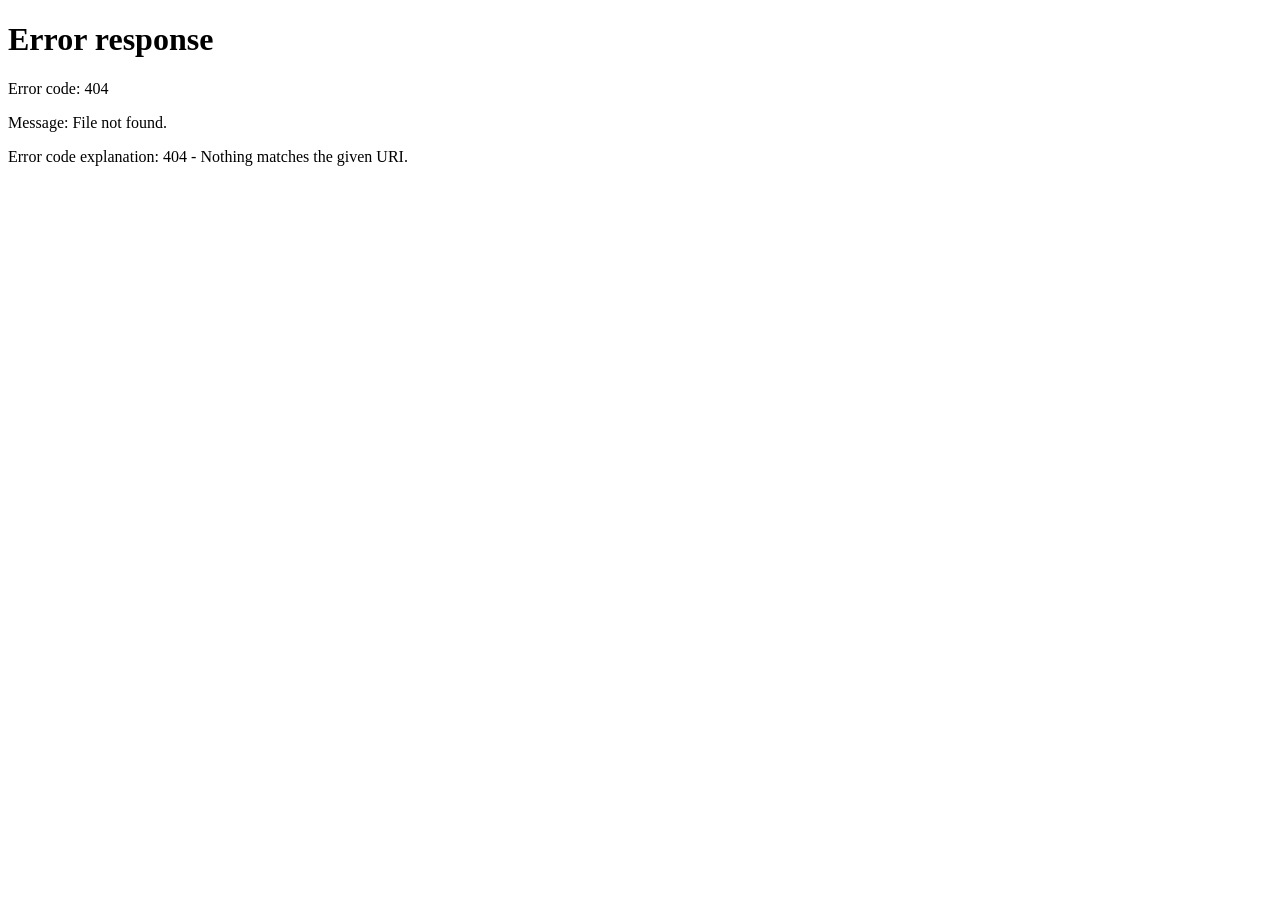
==== index.html @ ed8a9afa "Deployment: add index.html root redirect for GitHub Pages" ====
﻿<!DOCTYPE html>
<html>
<head>
    <meta http-equiv="refresh" content="0; url=music_dashboard.html">
    <title>Redirecting...</title>
</head>
<body>
    <p>Redirecting to <a href="music_dashboard.html">Music Dashboard</a>...</p>
</body>
</html>
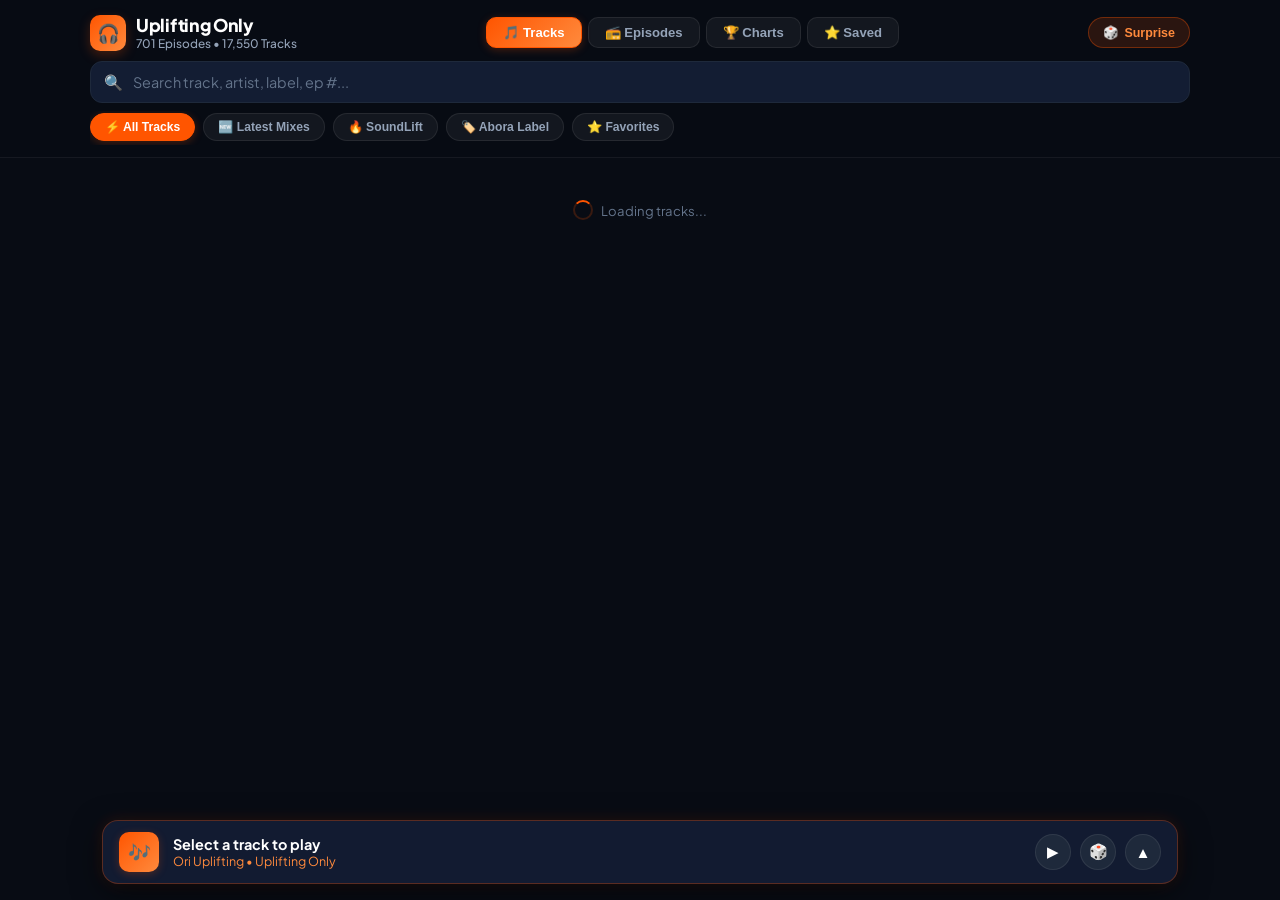
==== commit d3733ad5: "Upgrade: Overwrite website with ultra-fast responsive app architecture v4.2.0" ====
--- a/index.html
+++ b/index.html
@@ -1,10 +1,1724 @@
-﻿<!DOCTYPE html>
-<html>
+<!DOCTYPE html>
+<html lang="en">
 <head>
-    <meta http-equiv="refresh" content="0; url=music_dashboard.html">
-    <title>Redirecting...</title>
+    <meta charset="UTF-8">
+    <meta name="viewport" content="width=device-width, initial-scale=1.0, maximum-scale=1.0, user-scalable=no, viewport-fit=cover">
+    <title>Uplifting Only 🎧 Vault Console & Music App</title>
+    
+    <!-- PWA Settings -->
+    <link rel="manifest" href="manifest.json">
+    <meta name="theme-color" content="#080c14">
+    <meta name="mobile-web-app-capable" content="yes">
+    <meta name="apple-mobile-web-app-capable" content="yes">
+    <meta name="apple-mobile-web-app-status-bar-style" content="black-translucent">
+    <meta name="apple-mobile-web-app-title" content="UpOnly Vault">
+    <link rel="apple-touch-icon" href="./icon.svg">
+    <link rel="icon" type="image/svg+xml" href="./icon.svg">
+
+    <!-- Fonts & SoundCloud Widget -->
+    <link rel="preconnect" href="https://fonts.googleapis.com">
+    <link rel="preconnect" href="https://fonts.gstatic.com" crossorigin>
+    <link href="https://fonts.googleapis.com/css2?family=Plus+Jakarta+Sans:wght@400;500;600;700;800&display=swap" rel="stylesheet">
+    <script src="https://w.soundcloud.com/player/api.js"></script>
+
+    <style>
+        :root {
+            --bg-primary: #080c14;
+            --bg-secondary: #0f172a;
+            --bg-card: #131d33;
+            --bg-card-hover: #1b2844;
+            --border-color: #1e293b;
+            --border-highlight: rgba(255, 85, 0, 0.35);
+            --text-main: #f8fafc;
+            --text-muted: #94a3b8;
+            --text-sub: #64748b;
+            --accent-orange: #ff5500;
+            --accent-gradient: linear-gradient(135deg, #ff5500 0%, #ff8a3d 100%);
+            --accent-glow: rgba(255, 85, 0, 0.25);
+            --safe-bottom: env(safe-area-inset-bottom, 0px);
+            --safe-top: env(safe-area-inset-top, 0px);
+        }
+
+        * {
+            box-sizing: border-box;
+            margin: 0;
+            padding: 0;
+            -webkit-tap-highlight-color: transparent;
+        }
+
+        body {
+            font-family: 'Plus Jakarta Sans', system-ui, -apple-system, sans-serif;
+            background-color: var(--bg-primary);
+            color: var(--text-main);
+            min-height: 100vh;
+            display: flex;
+            flex-direction: column;
+            overflow-x: hidden;
+            padding-top: var(--safe-top);
+            padding-bottom: calc(145px + var(--safe-bottom));
+            user-select: none;
+            -webkit-font-smoothing: antialiased;
+        }
+
+        /* App Header */
+        header.app-header {
+            position: sticky;
+            top: 0;
+            z-index: 100;
+            background: rgba(8, 12, 20, 0.92);
+            backdrop-filter: blur(16px);
+            -webkit-backdrop-filter: blur(16px);
+            border-bottom: 1px solid rgba(255, 255, 255, 0.06);
+            padding: 12px 16px 10px;
+        }
+
+        .header-inner {
+            max-width: 1100px;
+            margin: 0 auto;
+            width: 100%;
+        }
+
+        .brand-row {
+            display: flex;
+            align-items: center;
+            justify-content: space-between;
+            margin-bottom: 10px;
+        }
+
+        .brand-logo-wrap {
+            display: flex;
+            align-items: center;
+            gap: 10px;
+        }
+
+        .brand-badge {
+            width: 36px;
+            height: 36px;
+            background: var(--accent-gradient);
+            border-radius: 10px;
+            display: flex;
+            align-items: center;
+            justify-content: center;
+            font-size: 1.15rem;
+            box-shadow: 0 4px 12px var(--accent-glow);
+        }
+
+        .brand-text h1 {
+            font-size: 1.1rem;
+            font-weight: 800;
+            letter-spacing: -0.3px;
+            color: #fff;
+            display: flex;
+            align-items: center;
+            gap: 6px;
+        }
+
+        .brand-text p {
+            font-size: 0.74rem;
+            color: var(--text-muted);
+            font-weight: 500;
+        }
+
+        /* Desktop Nav in Header */
+        .desktop-nav-tabs {
+            display: none;
+            gap: 6px;
+        }
+
+        .desktop-nav-btn {
+            background: rgba(255, 255, 255, 0.05);
+            border: 1px solid rgba(255, 255, 255, 0.08);
+            color: var(--text-muted);
+            font-size: 0.82rem;
+            font-weight: 700;
+            padding: 7px 16px;
+            border-radius: 10px;
+            cursor: pointer;
+            transition: all 0.2s ease;
+            display: flex;
+            align-items: center;
+            gap: 6px;
+        }
+
+        .desktop-nav-btn:hover {
+            background: rgba(255, 255, 255, 0.1);
+            color: #fff;
+        }
+
+        .desktop-nav-btn.active {
+            background: var(--accent-gradient);
+            color: #fff;
+            border-color: var(--accent-orange);
+            box-shadow: 0 2px 8px var(--accent-glow);
+        }
+
+        .header-actions {
+            display: flex;
+            align-items: center;
+            gap: 10px;
+        }
+
+        .btn-surprise {
+            background: rgba(255, 85, 0, 0.14);
+            color: #ff8a3d;
+            border: 1px solid rgba(255, 85, 0, 0.35);
+            border-radius: 20px;
+            padding: 7px 14px;
+            font-size: 0.78rem;
+            font-weight: 700;
+            display: flex;
+            align-items: center;
+            gap: 5px;
+            cursor: pointer;
+            transition: all 0.2s ease;
+        }
+
+        .btn-surprise:hover, .btn-surprise:active {
+            transform: scale(0.95);
+            background: var(--accent-gradient);
+            color: #fff;
+            box-shadow: 0 4px 14px var(--accent-glow);
+        }
+
+        /* Search Bar & Chips */
+        .search-wrap {
+            position: relative;
+            display: flex;
+            align-items: center;
+            margin-bottom: 8px;
+        }
+
+        .search-icon {
+            position: absolute;
+            left: 14px;
+            color: var(--text-muted);
+            font-size: 0.95rem;
+            pointer-events: none;
+        }
+
+        .search-input {
+            width: 100%;
+            background: #131d33;
+            border: 1px solid #1e293b;
+            border-radius: 12px;
+            padding: 11px 40px 11px 42px;
+            color: #fff;
+            font-size: 0.9rem;
+            font-family: inherit;
+            outline: none;
+            transition: border-color 0.2s, box-shadow 0.2s, background 0.2s;
+        }
+
+        .search-input:focus {
+            border-color: var(--accent-orange);
+            box-shadow: 0 0 0 3px rgba(255, 85, 0, 0.2);
+            background: #16233f;
+        }
+
+        .search-input::placeholder {
+            color: var(--text-sub);
+        }
+
+        .btn-clear-search {
+            position: absolute;
+            right: 12px;
+            background: none;
+            border: none;
+            color: var(--text-muted);
+            font-size: 1.1rem;
+            cursor: pointer;
+            display: none;
+            padding: 4px;
+        }
+
+        .btn-clear-search:hover {
+            color: #fff;
+        }
+
+        .chip-scroll {
+            display: flex;
+            gap: 8px;
+            overflow-x: auto;
+            scrollbar-width: none;
+            padding: 2px 0 4px;
+        }
+
+        .chip-scroll::-webkit-scrollbar {
+            display: none;
+        }
+
+        .filter-chip {
+            background: rgba(255, 255, 255, 0.05);
+            border: 1px solid rgba(255, 255, 255, 0.08);
+            color: var(--text-muted);
+            font-size: 0.76rem;
+            font-weight: 600;
+            padding: 6px 14px;
+            border-radius: 18px;
+            white-space: nowrap;
+            cursor: pointer;
+            transition: all 0.2s ease;
+        }
+
+        .filter-chip:hover {
+            background: rgba(255, 255, 255, 0.1);
+            color: #fff;
+        }
+
+        .filter-chip.active {
+            background: var(--accent-orange);
+            color: #fff;
+            border-color: var(--accent-orange);
+            box-shadow: 0 2px 8px var(--accent-glow);
+        }
+
+        /* Main Content Views */
+        main.app-main {
+            flex: 1;
+            padding: 14px 16px;
+            max-width: 1100px;
+            margin: 0 auto;
+            width: 100%;
+        }
+
+        .view-pane {
+            display: none;
+        }
+
+        .view-pane.active {
+            display: block;
+        }
+
+        /* Track Card Item */
+        .track-list {
+            display: flex;
+            flex-direction: column;
+            gap: 9px;
+        }
+
+        .track-card {
+            background: var(--bg-card);
+            border: 1px solid rgba(255, 255, 255, 0.05);
+            border-radius: 14px;
+            padding: 12px 16px;
+            display: flex;
+            align-items: center;
+            gap: 14px;
+            transition: transform 0.15s ease, background 0.15s ease, border-color 0.15s ease;
+            position: relative;
+            cursor: pointer;
+        }
+
+        .track-card:hover {
+            background: var(--bg-card-hover);
+            border-color: rgba(255, 85, 0, 0.25);
+        }
+
+        .track-card:active {
+            transform: scale(0.99);
+        }
+
+        .track-card.is-playing {
+            border-color: var(--accent-orange);
+            background: rgba(255, 85, 0, 0.08);
+            box-shadow: 0 4px 16px rgba(255, 85, 0, 0.15);
+        }
+
+        .track-num-badge {
+            width: 40px;
+            height: 40px;
+            background: #0f172a;
+            border-radius: 10px;
+            display: flex;
+            align-items: center;
+            justify-content: center;
+            font-size: 0.82rem;
+            font-weight: 700;
+            color: var(--text-muted);
+            flex-shrink: 0;
+            border: 1px solid rgba(255, 255, 255, 0.06);
+            transition: all 0.2s;
+        }
+
+        .track-card:hover .track-num-badge {
+            color: var(--accent-orange);
+            border-color: var(--accent-orange);
+        }
+
+        .track-card.is-playing .track-num-badge {
+            background: var(--accent-gradient);
+            color: #fff;
+            box-shadow: 0 2px 8px var(--accent-glow);
+        }
+
+        .track-details {
+            flex: 1;
+            min-width: 0;
+        }
+
+        .track-title {
+            font-size: 0.94rem;
+            font-weight: 700;
+            color: #ffffff;
+            line-height: 1.25;
+            white-space: nowrap;
+            overflow: hidden;
+            text-overflow: ellipsis;
+            margin-bottom: 4px;
+        }
+
+        .track-artist {
+            font-size: 0.82rem;
+            font-weight: 600;
+            color: #ff8a3d;
+            white-space: nowrap;
+            overflow: hidden;
+            text-overflow: ellipsis;
+            margin-bottom: 5px;
+        }
+
+        .track-meta-row {
+            display: flex;
+            align-items: center;
+            gap: 7px;
+            flex-wrap: wrap;
+        }
+
+        .badge-pill {
+            font-size: 0.7rem;
+            font-weight: 600;
+            padding: 3px 8px;
+            border-radius: 6px;
+            background: rgba(255, 255, 255, 0.06);
+            color: var(--text-muted);
+            white-space: nowrap;
+        }
+
+        .badge-ep {
+            background: rgba(59, 130, 246, 0.15);
+            color: #60a5fa;
+            border: 1px solid rgba(59, 130, 246, 0.3);
+        }
+
+        .badge-time {
+            background: rgba(255, 85, 0, 0.12);
+            color: #ff8a3d;
+            border: 1px solid rgba(255, 85, 0, 0.25);
+        }
+
+        .badge-label {
+            background: rgba(255, 255, 255, 0.05);
+            color: #cbd5e1;
+            max-width: 140px;
+            overflow: hidden;
+            text-overflow: ellipsis;
+        }
+
+        .track-actions {
+            display: flex;
+            align-items: center;
+            gap: 8px;
+            flex-shrink: 0;
+        }
+
+        .btn-action-icon {
+            width: 34px;
+            height: 34px;
+            border-radius: 9px;
+            background: rgba(255, 255, 255, 0.05);
+            border: 1px solid rgba(255, 255, 255, 0.08);
+            color: var(--text-muted);
+            display: flex;
+            align-items: center;
+            justify-content: center;
+            font-size: 0.9rem;
+            cursor: pointer;
+            transition: all 0.2s ease;
+            text-decoration: none;
+        }
+
+        .btn-action-icon:hover, .btn-action-icon:active {
+            background: rgba(255, 85, 0, 0.2);
+            color: #ff8a3d;
+            border-color: rgba(255, 85, 0, 0.4);
+        }
+
+        .btn-action-icon.is-favorite {
+            color: #fbbf24;
+            border-color: rgba(251, 191, 36, 0.4);
+            background: rgba(251, 191, 36, 0.15);
+        }
+
+        /* Loading / Sentinel */
+        .infinite-sentinel {
+            text-align: center;
+            padding: 28px 0;
+            color: var(--text-sub);
+            font-size: 0.82rem;
+            display: flex;
+            align-items: center;
+            justify-content: center;
+            gap: 8px;
+        }
+
+        .spinner {
+            width: 20px;
+            height: 20px;
+            border: 2px solid rgba(255, 85, 0, 0.2);
+            border-top-color: var(--accent-orange);
+            border-radius: 50%;
+            animation: spin 0.6s linear infinite;
+        }
+
+        @keyframes spin {
+            to { transform: rotate(360deg); }
+        }
+
+        /* Episodes View */
+        .episodes-grid {
+            display: grid;
+            grid-template-columns: 1fr;
+            gap: 12px;
+        }
+
+        .episode-card {
+            background: var(--bg-card);
+            border: 1px solid rgba(255, 255, 255, 0.05);
+            border-radius: 14px;
+            padding: 15px;
+            display: flex;
+            flex-direction: column;
+            gap: 11px;
+            transition: background 0.2s, transform 0.2s, border-color 0.2s;
+        }
+
+        .episode-card:hover {
+            background: var(--bg-card-hover);
+            border-color: rgba(255, 85, 0, 0.25);
+        }
+
+        .ep-card-header {
+            display: flex;
+            justify-content: space-between;
+            align-items: center;
+        }
+
+        .ep-card-title {
+            font-size: 0.98rem;
+            font-weight: 700;
+            color: #fff;
+        }
+
+        .ep-card-meta {
+            display: flex;
+            gap: 8px;
+            align-items: center;
+            font-size: 0.78rem;
+            color: var(--text-muted);
+        }
+
+        .ep-card-actions {
+            display: flex;
+            gap: 8px;
+        }
+
+        .btn-ep-action {
+            flex: 1;
+            padding: 9px 12px;
+            border-radius: 10px;
+            font-size: 0.8rem;
+            font-weight: 700;
+            display: flex;
+            align-items: center;
+            justify-content: center;
+            gap: 6px;
+            border: none;
+            cursor: pointer;
+            transition: all 0.2s;
+        }
+
+        .btn-ep-play {
+            background: var(--accent-gradient);
+            color: #fff;
+            box-shadow: 0 2px 8px var(--accent-glow);
+        }
+
+        .btn-ep-play:hover {
+            opacity: 0.92;
+            transform: scale(0.98);
+        }
+
+        .btn-ep-copy {
+            background: rgba(255, 255, 255, 0.06);
+            color: var(--text-main);
+            border: 1px solid rgba(255, 255, 255, 0.08);
+        }
+
+        .btn-ep-copy:hover {
+            background: rgba(255, 255, 255, 0.12);
+        }
+
+        .btn-ep-view {
+            background: #1e293b;
+            color: #94a3b8;
+        }
+
+        .btn-ep-view:hover {
+            color: #fff;
+            background: #25334c;
+        }
+
+        /* Charts View */
+        .charts-container {
+            display: flex;
+            flex-direction: column;
+            gap: 14px;
+        }
+
+        .chart-toggle-row {
+            display: flex;
+            background: #0f172a;
+            border-radius: 12px;
+            padding: 4px;
+            border: 1px solid #1e293b;
+        }
+
+        .chart-toggle-btn {
+            flex: 1;
+            padding: 8px;
+            border-radius: 9px;
+            font-size: 0.82rem;
+            font-weight: 700;
+            border: none;
+            background: none;
+            color: var(--text-muted);
+            cursor: pointer;
+            transition: all 0.2s;
+        }
+
+        .chart-toggle-btn.active {
+            background: var(--accent-orange);
+            color: #fff;
+            box-shadow: 0 2px 8px var(--accent-glow);
+        }
+
+        .chart-list {
+            display: flex;
+            flex-direction: column;
+            gap: 8px;
+        }
+
+        .chart-row {
+            background: var(--bg-card);
+            border: 1px solid rgba(255, 255, 255, 0.04);
+            border-radius: 12px;
+            padding: 12px 16px;
+            display: flex;
+            align-items: center;
+            justify-content: space-between;
+            gap: 12px;
+            cursor: pointer;
+            transition: transform 0.15s, background 0.15s, border-color 0.15s;
+        }
+
+        .chart-row:hover {
+            background: var(--bg-card-hover);
+            border-color: rgba(255, 85, 0, 0.25);
+        }
+
+        .chart-row:active {
+            transform: scale(0.99);
+        }
+
+        .chart-rank {
+            font-size: 0.9rem;
+            font-weight: 800;
+            color: var(--accent-orange);
+            width: 32px;
+        }
+
+        .chart-info {
+            flex: 1;
+            min-width: 0;
+        }
+
+        .chart-title {
+            font-size: 0.88rem;
+            font-weight: 700;
+            color: #fff;
+            white-space: nowrap;
+            overflow: hidden;
+            text-overflow: ellipsis;
+        }
+
+        .chart-subtitle {
+            font-size: 0.76rem;
+            color: var(--text-muted);
+        }
+
+        .chart-count {
+            background: rgba(255, 85, 0, 0.15);
+            color: #ff8a3d;
+            font-size: 0.76rem;
+            font-weight: 700;
+            padding: 4px 10px;
+            border-radius: 8px;
+            white-space: nowrap;
+        }
+
+        /* Tracklist Modal / Bottom Sheet */
+        .sheet-overlay {
+            position: fixed;
+            top: 0;
+            left: 0;
+            right: 0;
+            bottom: 0;
+            background: rgba(0, 0, 0, 0.75);
+            backdrop-filter: blur(8px);
+            z-index: 1000;
+            opacity: 0;
+            pointer-events: none;
+            transition: opacity 0.25s ease;
+            display: flex;
+            flex-direction: column;
+            justify-content: flex-end;
+            align-items: center;
+        }
+
+        .sheet-overlay.active {
+            opacity: 1;
+            pointer-events: auto;
+        }
+
+        .bottom-sheet {
+            background: #0f172a;
+            border-top: 1px solid #1e293b;
+            border-radius: 20px 20px 0 0;
+            max-height: 85vh;
+            width: 100%;
+            max-width: 760px;
+            display: flex;
+            flex-direction: column;
+            transform: translateY(100%);
+            transition: transform 0.3s cubic-bezier(0.16, 1, 0.3, 1);
+            padding-bottom: calc(15px + var(--safe-bottom));
+        }
+
+        .sheet-overlay.active .bottom-sheet {
+            transform: translateY(0);
+        }
+
+        .sheet-handle {
+            width: 44px;
+            height: 5px;
+            background: #334155;
+            border-radius: 4px;
+            margin: 10px auto 6px;
+        }
+
+        .sheet-header {
+            padding: 10px 20px 14px;
+            border-bottom: 1px solid rgba(255, 255, 255, 0.06);
+            display: flex;
+            justify-content: space-between;
+            align-items: center;
+        }
+
+        .sheet-header h3 {
+            font-size: 1.1rem;
+            font-weight: 800;
+            color: #fff;
+        }
+
+        .sheet-header p {
+            font-size: 0.78rem;
+            color: var(--text-muted);
+        }
+
+        .sheet-body {
+            flex: 1;
+            overflow-y: auto;
+            padding: 14px 20px;
+            -webkit-overflow-scrolling: touch;
+        }
+
+        .btn-sheet-close {
+            background: #1e293b;
+            border: none;
+            color: #fff;
+            width: 34px;
+            height: 34px;
+            border-radius: 50%;
+            font-size: 1.05rem;
+            cursor: pointer;
+            display: flex;
+            align-items: center;
+            justify-content: center;
+        }
+
+        .btn-sheet-close:hover {
+            background: #334155;
+        }
+
+        /* Floating Mini Player & Dock */
+        .player-dock {
+            position: fixed;
+            bottom: calc(62px + var(--safe-bottom));
+            left: 12px;
+            right: 12px;
+            max-width: 1076px;
+            margin: 0 auto;
+            z-index: 200;
+            background: rgba(19, 29, 51, 0.96);
+            backdrop-filter: blur(20px);
+            -webkit-backdrop-filter: blur(20px);
+            border: 1px solid rgba(255, 85, 0, 0.3);
+            border-radius: 16px;
+            box-shadow: 0 8px 30px rgba(0, 0, 0, 0.6), 0 0 15px rgba(255, 85, 0, 0.15);
+            transition: all 0.3s cubic-bezier(0.16, 1, 0.3, 1);
+            overflow: hidden;
+        }
+
+        .mini-player-bar {
+            padding: 11px 16px;
+            display: flex;
+            align-items: center;
+            gap: 14px;
+            cursor: pointer;
+        }
+
+        .mini-pulse-icon {
+            width: 40px;
+            height: 40px;
+            background: var(--accent-gradient);
+            border-radius: 10px;
+            display: flex;
+            align-items: center;
+            justify-content: center;
+            font-size: 1.15rem;
+            color: #fff;
+            flex-shrink: 0;
+            box-shadow: 0 2px 8px var(--accent-glow);
+        }
+
+        .mini-track-info {
+            flex: 1;
+            min-width: 0;
+        }
+
+        .mini-title {
+            font-size: 0.9rem;
+            font-weight: 700;
+            color: #fff;
+            white-space: nowrap;
+            overflow: hidden;
+            text-overflow: ellipsis;
+        }
+
+        .mini-artist {
+            font-size: 0.78rem;
+            color: #ff8a3d;
+            white-space: nowrap;
+            overflow: hidden;
+            text-overflow: ellipsis;
+        }
+
+        .mini-controls {
+            display: flex;
+            align-items: center;
+            gap: 9px;
+            flex-shrink: 0;
+        }
+
+        .btn-mini-ctrl {
+            width: 36px;
+            height: 36px;
+            border-radius: 50%;
+            background: #1e293b;
+            border: 1px solid rgba(255, 255, 255, 0.08);
+            color: #fff;
+            display: flex;
+            align-items: center;
+            justify-content: center;
+            font-size: 0.95rem;
+            cursor: pointer;
+            transition: transform 0.15s, background 0.15s;
+        }
+
+        .btn-mini-ctrl:hover {
+            background: var(--accent-orange);
+        }
+
+        .btn-mini-ctrl:active {
+            transform: scale(0.92);
+        }
+
+        .player-expanded-body {
+            max-height: 0;
+            opacity: 0;
+            transition: max-height 0.35s ease, opacity 0.25s ease, padding 0.35s ease;
+            padding: 0 14px;
+        }
+
+        .player-dock.expanded .player-expanded-body {
+            max-height: 180px;
+            opacity: 1;
+            padding: 6px 14px 14px;
+        }
+
+        .iframe-container {
+            border-radius: 12px;
+            overflow: hidden;
+            background: #080c14;
+        }
+
+        /* Bottom App Navigation Bar (Mobile) */
+        nav.app-navbar {
+            position: fixed;
+            bottom: 0;
+            left: 0;
+            right: 0;
+            z-index: 300;
+            background: rgba(8, 12, 20, 0.95);
+            backdrop-filter: blur(20px);
+            -webkit-backdrop-filter: blur(20px);
+            border-top: 1px solid rgba(255, 255, 255, 0.06);
+            display: flex;
+            justify-content: space-around;
+            align-items: center;
+            padding: 6px 0 calc(6px + var(--safe-bottom));
+        }
+
+        .nav-item {
+            flex: 1;
+            display: flex;
+            flex-direction: column;
+            align-items: center;
+            gap: 3px;
+            color: var(--text-sub);
+            text-decoration: none;
+            background: none;
+            border: none;
+            cursor: pointer;
+            padding: 4px 0;
+            transition: color 0.2s ease, transform 0.15s ease;
+        }
+
+        .nav-item:active {
+            transform: scale(0.92);
+        }
+
+        .nav-item.active {
+            color: var(--accent-orange);
+        }
+
+        .nav-icon {
+            font-size: 1.25rem;
+            line-height: 1;
+        }
+
+        .nav-label {
+            font-size: 0.68rem;
+            font-weight: 700;
+            letter-spacing: -0.1px;
+        }
+
+        /* Empty State */
+        .empty-state {
+            text-align: center;
+            padding: 48px 20px;
+            color: var(--text-muted);
+        }
+
+        .empty-icon {
+            font-size: 2.5rem;
+            margin-bottom: 12px;
+        }
+
+        .empty-state h4 {
+            color: #fff;
+            font-size: 1.05rem;
+            font-weight: 700;
+            margin-bottom: 6px;
+        }
+
+        .empty-state p {
+            font-size: 0.82rem;
+            color: var(--text-sub);
+            max-width: 320px;
+            margin: 0 auto;
+        }
+
+        /* Toast notification */
+        .toast-notify {
+            position: fixed;
+            top: 20px;
+            left: 50%;
+            transform: translateX(-50%) translateY(-60px);
+            background: #1e293b;
+            color: #fff;
+            border: 1px solid var(--accent-orange);
+            border-radius: 20px;
+            padding: 9px 20px;
+            font-size: 0.82rem;
+            font-weight: 700;
+            z-index: 2000;
+            box-shadow: 0 6px 20px rgba(0, 0, 0, 0.4);
+            opacity: 0;
+            transition: all 0.3s cubic-bezier(0.16, 1, 0.3, 1);
+            pointer-events: none;
+        }
+
+        .toast-notify.show {
+            transform: translateX(-50%) translateY(0);
+            opacity: 1;
+        }
+
+        /* DESKTOP RESPONSIVE BREAKPOINTS (>= 768px) */
+        @media (min-width: 768px) {
+            body {
+                padding-bottom: 100px;
+            }
+
+            header.app-header {
+                padding: 14px 24px 12px;
+            }
+
+            .desktop-nav-tabs {
+                display: flex;
+            }
+
+            nav.app-navbar {
+                display: none;
+            }
+
+            .player-dock {
+                bottom: 16px;
+                left: 20px;
+                right: 20px;
+            }
+
+            .episodes-grid {
+                grid-template-columns: repeat(auto-fill, minmax(330px, 1fr));
+                gap: 14px;
+            }
+
+            .desktop-charts-grid {
+                display: grid;
+                grid-template-columns: 1fr 1fr;
+                gap: 20px;
+            }
+
+            .chart-toggle-row {
+                display: none;
+            }
+
+            .desktop-chart-column {
+                background: #0f172a;
+                border: 1px solid #1e293b;
+                border-radius: 16px;
+                padding: 16px;
+            }
+
+            .desktop-chart-title {
+                font-size: 0.95rem;
+                font-weight: 800;
+                color: #fff;
+                margin-bottom: 12px;
+                display: flex;
+                align-items: center;
+                gap: 6px;
+            }
+        }
+    </style>
 </head>
 <body>
-    <p>Redirecting to <a href="music_dashboard.html">Music Dashboard</a>...</p>
+
+<!-- Toast Notification -->
+<div id="appToast" class="toast-notify">📋 Tracklist copied!</div>
+
+<!-- Header -->
+<header class="app-header">
+    <div class="header-inner">
+        <div class="brand-row">
+            <div class="brand-logo-wrap">
+                <div class="brand-badge">🎧</div>
+                <div class="brand-text">
+                    <h1>Uplifting Only</h1>
+                    <p>701 Episodes • 17,550 Tracks</p>
+                </div>
+            </div>
+
+            <!-- Desktop Navigation Tabs -->
+            <div class="desktop-nav-tabs">
+                <button class="desktop-nav-btn active" onclick="switchTab('tracks', this)">🎵 Tracks</button>
+                <button class="desktop-nav-btn" onclick="switchTab('episodes', this)">📻 Episodes</button>
+                <button class="desktop-nav-btn" onclick="switchTab('charts', this)">🏆 Charts</button>
+                <button class="desktop-nav-btn" onclick="switchTab('favorites', this)">⭐ Saved</button>
+            </div>
+
+            <div class="header-actions">
+                <button onclick="playSurpriseTrack()" class="btn-surprise" title="Play random track">
+                    <span>🎲</span> Surprise
+                </button>
+            </div>
+        </div>
+
+        <!-- Search Input -->
+        <div class="search-wrap">
+            <span class="search-icon">🔍</span>
+            <input type="text" id="globalSearch" class="search-input" placeholder="Search track, artist, label, ep #..." autocomplete="off">
+            <button id="btnClearSearch" class="btn-clear-search" onclick="clearSearch()">✕</button>
+        </div>
+
+        <!-- Filter Chips -->
+        <div class="chip-scroll">
+            <button class="filter-chip active" onclick="applyFilter('all', this)">⚡ All Tracks</button>
+            <button class="filter-chip" onclick="applyFilter('latest', this)">🆕 Latest Mixes</button>
+            <button class="filter-chip" onclick="applyFilter('soundlift', this)">🔥 SoundLift</button>
+            <button class="filter-chip" onclick="applyFilter('abora', this)">🏷️ Abora Label</button>
+            <button class="filter-chip" onclick="applyFilter('favorites', this)">⭐ Favorites</button>
+        </div>
+    </div>
+</header>
+
+<!-- Main Views -->
+<main class="app-main">
+
+    <!-- 1. Tracks View (Infinite Scroll) -->
+    <div id="viewTracks" class="view-pane active">
+        <div id="tracksList" class="track-list">
+            <!-- Dynamically populated -->
+        </div>
+        <div id="tracksSentinel" class="infinite-sentinel">
+            <div class="spinner"></div>
+            <span>Loading tracks...</span>
+        </div>
+    </div>
+
+    <!-- 2. Episodes View -->
+    <div id="viewEpisodes" class="view-pane">
+        <div id="episodesList" class="episodes-grid">
+            <!-- Dynamically populated -->
+        </div>
+    </div>
+
+    <!-- 3. Top Charts View -->
+    <div id="viewCharts" class="view-pane">
+        <div class="charts-container">
+            <!-- Mobile Toggle -->
+            <div class="chart-toggle-row">
+                <button id="btnChartArtists" class="chart-toggle-btn active" onclick="switchChartMode('artists')">🔥 Top 50 Artists</button>
+                <button id="btnChartTracks" class="chart-toggle-btn" onclick="switchChartMode('tracks')">🎵 Top 50 Tracks</button>
+            </div>
+
+            <!-- Responsive Desktop/Mobile Chart Lists -->
+            <div id="desktopChartsWrap" class="desktop-charts-grid">
+                <div class="desktop-chart-column">
+                    <div class="desktop-chart-title">🔥 Top 50 Artists</div>
+                    <div id="chartArtistsList" class="chart-list"></div>
+                </div>
+                <div class="desktop-chart-column">
+                    <div class="desktop-chart-title">🎵 Top 50 Tracks</div>
+                    <div id="chartTracksList" class="chart-list"></div>
+                </div>
+            </div>
+        </div>
+    </div>
+
+    <!-- 4. Favorites View -->
+    <div id="viewFavorites" class="view-pane">
+        <div id="favoritesList" class="track-list">
+            <!-- Dynamically populated -->
+        </div>
+        <div id="favEmptyState" class="empty-state" style="display: none;">
+            <div class="empty-icon">⭐</div>
+            <h4>No Favorites Saved</h4>
+            <p>Tap the star icon on any track to save it here for instant listening!</p>
+        </div>
+    </div>
+
+</main>
+
+<!-- Floating Mini Player Dock -->
+<div id="playerDock" class="player-dock">
+    <div class="mini-player-bar" onclick="togglePlayerExpand()">
+        <div class="mini-pulse-icon">🎶</div>
+        <div class="mini-track-info">
+            <div id="miniTitle" class="mini-title">Select a track to play</div>
+            <div id="miniArtist" class="mini-artist">Ori Uplifting • Uplifting Only</div>
+        </div>
+        <div class="mini-controls" onclick="event.stopPropagation()">
+            <button id="btnMiniPlay" class="btn-mini-ctrl" onclick="togglePlayPause()" title="Play / Pause">▶</button>
+            <button class="btn-mini-ctrl" onclick="playSurpriseTrack()" title="Random Track">🎲</button>
+            <button id="btnMiniExpand" class="btn-mini-ctrl" onclick="togglePlayerExpand()" title="Toggle Waveform">▲</button>
+        </div>
+    </div>
+    <div class="player-expanded-body">
+        <div class="iframe-container">
+            <iframe id="sc-player" width="100%" height="120" scrolling="no" frameborder="no" allow="autoplay"
+                src="https://w.soundcloud.com/player/?url=https://soundcloud.com/oriuplift/uponly-701&color=%23ff5500&auto_play=false&hide_related=true&show_comments=false&show_user=false&show_reposts=false&show_teaser=false">
+            </iframe>
+        </div>
+    </div>
+</div>
+
+<!-- Bottom Navigation Bar (Mobile) -->
+<nav class="app-navbar">
+    <button class="nav-item active" onclick="switchTab('tracks', this)">
+        <span class="nav-icon">🎵</span>
+        <span class="nav-label">Tracks</span>
+    </button>
+    <button class="nav-item" onclick="switchTab('episodes', this)">
+        <span class="nav-icon">📻</span>
+        <span class="nav-label">Episodes</span>
+    </button>
+    <button class="nav-item" onclick="switchTab('charts', this)">
+        <span class="nav-icon">🏆</span>
+        <span class="nav-label">Charts</span>
+    </button>
+    <button class="nav-item" onclick="switchTab('favorites', this)">
+        <span class="nav-icon">⭐</span>
+        <span class="nav-label">Saved</span>
+    </button>
+</nav>
+
+<!-- Episode Tracklist Sheet / Modal -->
+<div id="episodeSheet" class="sheet-overlay" onclick="closeEpisodeSheet(event)">
+    <div class="bottom-sheet" onclick="event.stopPropagation()">
+        <div class="sheet-handle"></div>
+        <div class="sheet-header">
+            <div>
+                <h3 id="sheetEpTitle">Uplifting Only</h3>
+                <p id="sheetEpMeta">Broadcast date</p>
+            </div>
+            <button class="btn-sheet-close" onclick="closeEpisodeSheetDirect()">✕</button>
+        </div>
+        <div style="padding: 12px 20px 6px; display: flex; gap: 10px;">
+            <button id="btnSheetCopy" class="btn-ep-action btn-ep-copy" style="flex: 1;">📋 Copy Tracklist</button>
+            <button id="btnSheetPlayMix" class="btn-ep-action btn-ep-play" style="flex: 1;">▶ Play Episode</button>
+        </div>
+        <div id="sheetTrackList" class="sheet-body track-list">
+            <!-- Dynamically populated -->
+        </div>
+    </div>
+</div>
+
+<!-- Application Engine -->
+<script>
+    // 1. DATASETS
+    const RAW_TRACKS = [[17524,701,1,"--:--","Sou Enomoto","Hakumei","Abora",0,"https://soundcloud.com/oriuplift/uponly-701"],[17525,701,2,"--:--","Kaimo K feat. Jess Morgan","In A Whisper","ATR",0,"https://soundcloud.com/oriuplift/uponly-701"],[17526,701,3,"--:--","U-G","Shikisai","Abora",0,"https://soundcloud.com/oriuplift/uponly-701"],[17527,701,4,"--:--","Nery","Inesquecivel (SoundLift Remix)","Abora",0,"https://soundcloud.com/oriuplift/uponly-701"],[17528,701,5,"--:--","Eric Senn","Wings That Never Fade","Abora",0,"https://soundcloud.com/oriuplift/uponly-701"],[17529,701,6,"--:--","Stoneface & Terminal","In Your Arms","FSOE",0,"https://soundcloud.com/oriuplift/uponly-701"],[17530,701,7,"--:--","A.R.D.I.","Silence In Your Eyes","Sub.Mission",0,"https://soundcloud.com/oriuplift/uponly-701"],[17531,701,8,"--:--","Roman Messer","Here & Now (Suanda 550 Anthem)","Suanda",0,"https://soundcloud.com/oriuplift/uponly-701"],[17532,701,9,"--:--","Rob Binner","Firefly","Extrema",0,"https://soundcloud.com/oriuplift/uponly-701"],[17533,701,10,"--:--","Robinito","Airwaves","2Rock Uplifting",0,"https://soundcloud.com/oriuplift/uponly-701"],[17534,701,11,"--:--","Aurora-bird(CHN)","Where Stars Alight","2Rock Uplifting",0,"https://soundcloud.com/oriuplift/uponly-701"],[17535,701,12,"--:--","KBK & Nayenne","Rise Again","2Rock",0,"https://soundcloud.com/oriuplift/uponly-701"],[17536,701,13,"--:--","Daniel Cesana","New Heights","Ablazing",0,"https://soundcloud.com/oriuplift/uponly-701"],[17537,701,14,"--:--","Alternate High","Treasure","Levitated",0,"https://soundcloud.com/oriuplift/uponly-701"],[17538,701,15,"--:--","Lowi","Synchronous","Reason II Rise",0,"https://soundcloud.com/oriuplift/uponly-701"],[17539,701,16,"--:--","Aimoon, ScarRaver","The Fall of Love","Perfect Euphoria",0,"https://soundcloud.com/oriuplift/uponly-701"],[17540,701,17,"--:--","SouthDreamer","Beautiful Winter","PROXIMUM",0,"https://soundcloud.com/oriuplift/uponly-701"],[17541,701,18,"--:--","Tenta Terra","Velvet Horizon","PROXIMUM",0,"https://soundcloud.com/oriuplift/uponly-701"],[17542,701,19,"--:--","DeReN","Kellderos","PROXIMUM",0,"https://soundcloud.com/oriuplift/uponly-701"],[17543,701,20,"--:--","Stefano Negrini & Hidden Tigress","Drift Away","Ablazing",0,"https://soundcloud.com/oriuplift/uponly-701"],[17544,701,21,"--:--","Dreary Fan","Lost in Infinity","Synchronized Melodies",0,"https://soundcloud.com/oriuplift/uponly-701"],[17545,701,22,"--:--","Richard Durand & Brittany Egbert","Move","Magik Muzik",0,"https://soundcloud.com/oriuplift/uponly-701"],[17546,701,23,"--:--","Alex Merk, Sergei Romenski & Irina FOX","When I Fall (NyTiGen Extended Dub Remix)","2Rock",0,"https://soundcloud.com/oriuplift/uponly-701"],[17547,701,24,"--:--","Paul Courbet","Maya Bay","Extrema",0,"https://soundcloud.com/oriuplift/uponly-701"],[17548,701,25,"--:--","MVS7","Rise Within","PROXIMUM",0,"https://soundcloud.com/oriuplift/uponly-701"],[17549,701,26,"--:--","William Silva & Tiff Lacey","Time Won't Wait Forever","ATR",0,"https://soundcloud.com/oriuplift/uponly-701"],[17550,701,27,"--:--","DJ Tony Magic","Transfiguration (Chillout Mix)","2Rock Electronic",0,"https://soundcloud.com/oriuplift/uponly-701"],[17502,700,1,"10:16","SoundLift","Freedom (Intro Mix)","Abora Skies",0,"https://soundcloud.com/oriuplift/uponly-700"],[17503,700,2,"4:13","Kelly Andrew","The Incursion (Epic Orchestral Trance Mix)","Abora",616,"https://soundcloud.com/oriuplift/uponly-700"],[17504,700,3,"6:00","Sergey Nevone & Simon O'Shine","In Spite Of Everything","Defcon",869,"https://soundcloud.com/oriuplift/uponly-700"],[17505,700,4,"6:46","New World","Ushio (Emotional Intro Mix)","Abora Skies",1229,"https://soundcloud.com/oriuplift/uponly-700"],[17506,700,5,"4:24","illitheas","Last Forever","Abora Skies",1635,"https://soundcloud.com/oriuplift/uponly-700"],[17507,700,6,"5:20","illitheas","Moments with You","Abora Skies",1899,"https://soundcloud.com/oriuplift/uponly-700"],[17508,700,7,"6:54","Sergey Nevone & Simon O'Shine","Ethereal Rhapsody","Defcon",2219,"https://soundcloud.com/oriuplift/uponly-700"],[17509,700,8,"5:20","Aly & Fila with Ahmed Romel","Kingdoms (FSOE 450 Anthem)","FSOE",2633,"https://soundcloud.com/oriuplift/uponly-700"],[17510,700,9,"4:00","Tycoos & Sandro Mireno","A Place Where Love is Born","Abora",2953,"https://soundcloud.com/oriuplift/uponly-700"],[17511,700,10,"6:05","Andy Blueman","Sea Tides (Cinematic Remake)","Abora Skies",3193,"https://soundcloud.com/oriuplift/uponly-700"],[17512,700,11,"6:26","SoundLift","Wonderful Feeling","Natura",3558,"https://soundcloud.com/oriuplift/uponly-700"],[17513,700,12,"4:52","Damian Wasse & Sandro Mireno","The Motive Of Childhood","Abora Skies",3944,"https://soundcloud.com/oriuplift/uponly-700"],[17514,700,13,"5:29","tranzLift","Heaven's Shore (Mercurial Virus Remix)","BTS",4236,"https://soundcloud.com/oriuplift/uponly-700"],[17515,700,14,"4:39","Akku","Megumi (Emotional Mix)","Abora Skies",4565,"https://soundcloud.com/oriuplift/uponly-700"],[17516,700,15,"6:30","CO1N & Darkingz","Mermaid's Tears","Aerodynamica",4844,"https://soundcloud.com/oriuplift/uponly-700"],[17517,700,16,"4:47","DreamLife & Aleksey Gunichev","Maybe Someday","Abora Skies",5234,"https://soundcloud.com/oriuplift/uponly-700"],[17518,700,17,"4:03","AYDA","Stellar","Abora",5521,"https://soundcloud.com/oriuplift/uponly-700"],[17519,700,18,"6:00","CO1N & Darkingz","Winter Sea (Darkingz Remix)","Abora Skies",5764,"https://soundcloud.com/oriuplift/uponly-700"],[17520,700,19,"4:28","Sandro Mireno","Morning Prayer","Abora",6124,"https://soundcloud.com/oriuplift/uponly-700"],[17521,700,20,"4:10","XiJaro & Pitch","Unite Again (Corrado Baggieri Remix)","Phoenix",6392,"https://soundcloud.com/oriuplift/uponly-700"],[17522,700,21,"3:19","Sou Enomoto","Hakumei","Abora",6642,"https://soundcloud.com/oriuplift/uponly-700"],[17523,700,22,"--:--","illitheas","Golden Skies","Abora",6841,"https://soundcloud.com/oriuplift/uponly-700"],[17475,699,1,"--:--","U-G & Kohta Imafuku","In My Dreams (Intro Mix)","Abora",0,"https://soundcloud.com/oriuplift/uponly-699"],[17476,699,2,"--:--","Aurosonic & Sue McLaren","Captured By Gravity (Omar Sherif Extended Mix)","ATR",0,"https://soundcloud.com/oriuplift/uponly-699"],[17477,699,3,"--:--","Steve Allen & Manon Polare","Another Song","ATR",0,"https://soundcloud.com/oriuplift/uponly-699"],[17478,699,4,"--:--","Jimmy Chou & Saphron & Hardcode","Where The River Meets The Sea","Abora",0,"https://soundcloud.com/oriuplift/uponly-699"],[17479,699,5,"--:--","Pedro Del Mar & illitheas","Salvation","Black Hole",0,"https://soundcloud.com/oriuplift/uponly-699"],[17480,699,6,"--:--","Christina Novelli & DJ Xquizit","So Cold (DJ T.H. & Nadi Sunrise Remix)","Abora",0,"https://soundcloud.com/oriuplift/uponly-699"],[17481,699,7,"--:--","Bogdan Vix & Alaera","Not Feeling Blue","Blue Dot Trance",0,"https://soundcloud.com/oriuplift/uponly-699"],[17482,699,8,"--:--","Mike Hillfire feat. Charmae","Under Water","Blue Dot Trance",0,"https://soundcloud.com/oriuplift/uponly-699"],[17483,699,9,"--:--","Tony Irrmani & Irina M.","Take Me Higher","Synchronized Melodies",0,"https://soundcloud.com/oriuplift/uponly-699"],[17484,699,10,"--:--","Ruslan Khatmullin","Memories in Trance","Suanda",0,"https://soundcloud.com/oriuplift/uponly-699"],[17485,699,11,"--:--","DIM3NSION x Dustin Husain","By Your Side","Black Hole",0,"https://soundcloud.com/oriuplift/uponly-699"],[17486,699,12,"--:--","Stargazers & Cathy Mazzer","Safe Underwater","ATR",0,"https://soundcloud.com/oriuplift/uponly-699"],[17487,699,13,"--:--","NyTiGen, Ria\u00a0Joyse","Dancing in the Sky","2Rock",0,"https://soundcloud.com/oriuplift/uponly-699"],[17488,699,14,"--:--","NrgMind","Transcend","Activate",0,"https://soundcloud.com/oriuplift/uponly-699"],[17489,699,15,"--:--","FAWZY X Nucrise X Alivion Ft. Daniela Presta","The Opera (Maywave Remix)","Narratology",0,"https://soundcloud.com/oriuplift/uponly-699"],[17490,699,16,"--:--","Nick Parker","Without You Now (Deejay Tao Remix)","Trancer",0,"https://soundcloud.com/oriuplift/uponly-699"],[17491,699,17,"--:--","H3rtz & Emily Orchard","Way of Life","2Rock",0,"https://soundcloud.com/oriuplift/uponly-699"],[17492,699,18,"--:--","Vinny DeGeorge","One","Astraeus",0,"https://soundcloud.com/oriuplift/uponly-699"],[17493,699,19,"--:--","Sandro Mireno","Ascensus","Abora Skies",0,"https://soundcloud.com/oriuplift/uponly-699"],[17494,699,20,"--:--","Salman Wani","Those Days","PROXIMUM",0,"https://soundcloud.com/oriuplift/uponly-699"],[17495,699,21,"--:--","Elyxx Von Cael","Human Connection","2Rock Uplifting",0,"https://soundcloud.com/oriuplift/uponly-699"],[17496,699,22,"--:--","Nitrous Oxide, Simon O'Shine","Breeze","FSOE",0,"https://soundcloud.com/oriuplift/uponly-699"],[17497,699,23,"--:--","Bartone Seedluck","Nights and Days","PROXIMUM",0,"https://soundcloud.com/oriuplift/uponly-699"],[17498,699,24,"--:--","The New Old Skool","Fade to Grey","Yanada",0,"https://soundcloud.com/oriuplift/uponly-699"],[17499,699,25,"--:--","Iberian, Poetry Maiden","Escondite (Spanish Extended Mix)","Voice Of Our Hearts",0,"https://soundcloud.com/oriuplift/uponly-699"],[17500,699,26,"--:--","Ahmed Romel","Reflections","FSOE",0,"https://soundcloud.com/oriuplift/uponly-699"],[17501,699,27,"--:--","Nicholas Gunn & Rakel Bje","Sun Goes Down","Blue Dot Music",0,"https://soundcloud.com/oriuplift/uponly-699"],[17450,698,1,"--:--","Dalmoori","Monochrome (Intro Edit)","Abora Skies",0,"https://soundcloud.com/oriuplift/uponly-698"],[17451,698,2,"--:--","Kelly Andrew","Wonderland (Orchestral Trance Mix)","Abora Skies",0,"https://soundcloud.com/oriuplift/uponly-698"],[17452,698,3,"--:--","SoundLift","Essence of Life","Abora Skies",0,"https://soundcloud.com/oriuplift/uponly-698"],[17453,698,4,"--:--","ADOVE","Lavender Field","Abora",0,"https://soundcloud.com/oriuplift/uponly-698"],[17454,698,5,"--:--","Global Influence","Depth Of My Dreams","Blue Soho",0,"https://soundcloud.com/oriuplift/uponly-698"],[17455,698,6,"--:--","William Silva","Shine Through (Dub)","ATR",0,"https://soundcloud.com/oriuplift/uponly-698"],[17456,698,7,"--:--","Monzilla","Where We Started","Easteria",0,"https://soundcloud.com/oriuplift/uponly-698"],[17457,698,8,"--:--","Shadows&Nightmares","Ephemeral Life","Abora",0,"https://soundcloud.com/oriuplift/uponly-698"],[17458,698,9,"--:--","Grande Piano & DreamLife","Utopia","Abora",0,"https://soundcloud.com/oriuplift/uponly-698"],[17459,698,10,"--:--","Denise Rivera & Trance Classics","Body of Conflict (Dub)","ATR",0,"https://soundcloud.com/oriuplift/uponly-698"],[17460,698,11,"--:--","Ruslan Khatmullin","Memories in Trance","Suanda",0,"https://soundcloud.com/oriuplift/uponly-698"],[17461,698,12,"--:--","N-sKing","Septentrion (Dalphon Remix)","Aerodynamica",0,"https://soundcloud.com/oriuplift/uponly-698"],[17462,698,13,"--:--","Sen Rain","Eternal Stillness Of Land","BTSRe",0,"https://soundcloud.com/oriuplift/uponly-698"],[17463,698,14,"--:--","D-Engine","Photon Drift","2Rock Uplifting",0,"https://soundcloud.com/oriuplift/uponly-698"],[17464,698,15,"--:--","0Gravity","One Night in Bloemendaal","FSOE",0,"https://soundcloud.com/oriuplift/uponly-698"],[17465,698,16,"--:--","Daxson","Shining Bright","FSOE",0,"https://soundcloud.com/oriuplift/uponly-698"],[17466,698,17,"--:--","Laucco","Talokan","Chasing Dreams",0,"https://soundcloud.com/oriuplift/uponly-698"],[17467,698,18,"--:--","Sigma","Day Dreams","PROXIMUM",0,"https://soundcloud.com/oriuplift/uponly-698"],[17468,698,19,"--:--","DeReN","Crystal Stone","Synchronized Melodies",0,"https://soundcloud.com/oriuplift/uponly-698"],[17469,698,20,"--:--","Karl Osvan","Elevation","State Control",0,"https://soundcloud.com/oriuplift/uponly-698"],[17470,698,21,"--:--","ALEX BARR","Flight","2Rock",0,"https://soundcloud.com/oriuplift/uponly-698"],[17471,698,22,"--:--","Ebon Light, Eddy Drum, CaDeR","Connexion (Kvaii Remix)","Eternal Starlight",0,"https://soundcloud.com/oriuplift/uponly-698"],[17472,698,23,"--:--","Grande Piano","Watchmaker","PROXIMUM",0,"https://soundcloud.com/oriuplift/uponly-698"],[17473,698,24,"--:--","Alex Merk, U-Mount","Sunny Days","Trance Reserve",0,"https://soundcloud.com/oriuplift/uponly-698"],[17474,698,25,"--:--","Daminika","About You","Nicksher",0,"https://soundcloud.com/oriuplift/uponly-698"],[17423,697,1,"--:--","Illitheas","Heaven Arises","Abora Skies",0,"https://soundcloud.com/oriuplift/uponly-697"],[17424,697,2,"--:--","SoundLift","Victorious","Abora Skies",0,"https://soundcloud.com/oriuplift/uponly-697"],[17425,697,3,"--:--","C-Systems & MIDI Kittyy","Under The Sun","Black Hole",0,"https://soundcloud.com/oriuplift/uponly-697"],[17426,697,4,"--:--","MuXin & LiftingAngel","Rosaceae's Slumber","Synchronized Melodies",0,"https://soundcloud.com/oriuplift/uponly-697"],[17427,697,5,"--:--","Sandro Mireno & Alaera","Fairy Tale","Abora",0,"https://soundcloud.com/oriuplift/uponly-697"],[17428,697,6,"--:--","Nolan Stenemberg","Far From Home","SSR",0,"https://soundcloud.com/oriuplift/uponly-697"],[17429,697,7,"--:--","Paul Courbet","Rising Sun","Extrema",0,"https://soundcloud.com/oriuplift/uponly-697"],[17430,697,8,"--:--","Sound_Lover","Cornflower Blue","Eternal Starlight",0,"https://soundcloud.com/oriuplift/uponly-697"],[17431,697,9,"--:--","Craig Connelly & Liel Kolet","Endless Sky","Black Hole",0,"https://soundcloud.com/oriuplift/uponly-697"],[17432,697,10,"--:--","FAWZY","Breaking Boundaries (U-Mount Remix)","Narratology",0,"https://soundcloud.com/oriuplift/uponly-697"],[17433,697,11,"--:--","Roman Messer","Here & Now (Suanda 550 Anthem)","Suanda",0,"https://soundcloud.com/oriuplift/uponly-697"],[17434,697,12,"--:--","KBK","Formentor","Ablazing",0,"https://soundcloud.com/oriuplift/uponly-697"],[17435,697,13,"--:--","Eddie Lung","Don't Doubt It","2Rock B Side",0,"https://soundcloud.com/oriuplift/uponly-697"],[17436,697,14,"--:--","Mark Sherry, Peetu S & Emma Gillespie","Open Ocean","Black Hole",0,"https://soundcloud.com/oriuplift/uponly-697"],[17437,697,15,"--:--","Alex M.O.R.P.H.","Sparta","FSOE",0,"https://soundcloud.com/oriuplift/uponly-697"],[17438,697,16,"--:--","Ciro Visone","Frozen World (Part 2)","Abora",0,"https://soundcloud.com/oriuplift/uponly-697"],[17439,697,17,"--:--","Sequence Six","Orka","FSOE",0,"https://soundcloud.com/oriuplift/uponly-697"],[17440,697,18,"--:--","Michael Angelo","That's When It Hit Me","Levitated",0,"https://soundcloud.com/oriuplift/uponly-697"],[17441,697,19,"--:--","Laucco","Mirakel","Molekular",0,"https://soundcloud.com/oriuplift/uponly-697"],[17442,697,20,"--:--","Nick De Wit","Remember Last Summer","PROXIMUM",0,"https://soundcloud.com/oriuplift/uponly-697"],[17443,697,21,"--:--","Derek Ryan & Lyd14","Ghost In Red","Ascent",0,"https://soundcloud.com/oriuplift/uponly-697"],[17444,697,22,"--:--","Coulson & Jason Gray","Up On Love","Activate",0,"https://soundcloud.com/oriuplift/uponly-697"],[17445,697,23,"--:--","Christian Westerhof","For the Love of my Life [In Endless Love]","Gert",0,"https://soundcloud.com/oriuplift/uponly-697"],[17446,697,24,"--:--","Martin Tyler","Chasing the Light","2Rock",0,"https://soundcloud.com/oriuplift/uponly-697"],[17447,697,25,"--:--","Cory Burn","From the Shadows","Synchronized Melodies",0,"https://soundcloud.com/oriuplift/uponly-697"],[17448,697,26,"--:--","Versatile","Is This a Dream","2Rock Uplifting",0,"https://soundcloud.com/oriuplift/uponly-697"],[17449,697,27,"--:--","Fros7novA & JINGYAN","The Last Odyssey (Orchestral Mix)","Abora",0,"https://soundcloud.com/oriuplift/uponly-697"],[17396,696,1,"--:--","Eric Senn","Osiris","Suanda True",0,"https://soundcloud.com/oriuplift/uponly-696"],[17397,696,2,"--:--","Simon O'Shine","Your Distant World","TAR",0,"https://soundcloud.com/oriuplift/uponly-696"],[17398,696,3,"--:--","Suncatcher & Exolight & Denise Rivera","Feel You Near","ATR",0,"https://soundcloud.com/oriuplift/uponly-696"],[17399,696,4,"--:--","Fros7novA & JINGYAN","The Last Odyssey","Abora",0,"https://soundcloud.com/oriuplift/uponly-696"],[17400,696,5,"--:--","Skyvol, Edu Bravo","Origin & Destination","Easteria",0,"https://soundcloud.com/oriuplift/uponly-696"],[17401,696,6,"--:--","NoMosk, Roman Messer & Christina Novelli","Lost Soul (Daniel Kandi Remix)","Suanda Gold Classics",0,"https://soundcloud.com/oriuplift/uponly-696"],[17402,696,7,"--:--","MuXin & LiftingAngel","Rosaceae's Slumber","Synchronized Melodies",0,"https://soundcloud.com/oriuplift/uponly-696"],[17403,696,8,"--:--","Alexey Mushkin","Ethereality","2Rock Uplifting",0,"https://soundcloud.com/oriuplift/uponly-696"],[17404,696,9,"--:--","Turker Ozsoy","My Heart Went Boom","Reason II Rise",0,"https://soundcloud.com/oriuplift/uponly-696"],[17405,696,10,"--:--","State 91 & Lyd14","The Way Back Home","Regenerate",0,"https://soundcloud.com/oriuplift/uponly-696"],[17406,696,11,"--:--","Doppenberg","Nothing Lasts Forever","FSOE",0,"https://soundcloud.com/oriuplift/uponly-696"],[17407,696,12,"--:--","Adam Nubar","Aerospace","Extrema",0,"https://soundcloud.com/oriuplift/uponly-696"],[17408,696,13,"--:--","FAWZY, Josie Sandfeld, Winterborn","Almost Happy","Suanda",0,"https://soundcloud.com/oriuplift/uponly-696"],[17409,696,14,"--:--","Sonar Zone","Heaven's Frequency","CDR",0,"https://soundcloud.com/oriuplift/uponly-696"],[17410,696,15,"--:--","Twin View & FANTAZM","Luminal","2Rock",0,"https://soundcloud.com/oriuplift/uponly-696"],[17411,696,16,"--:--","Silva Aves","Flying As A Swift","Trance Reserve",0,"https://soundcloud.com/oriuplift/uponly-696"],[17412,696,17,"--:--","Spectorsonic","On the Wave","Interplay",0,"https://soundcloud.com/oriuplift/uponly-696"],[17413,696,18,"--:--","Peter Miethig","Equilibrium","Suanda True",0,"https://soundcloud.com/oriuplift/uponly-696"],[17414,696,19,"--:--","REX.W & Hexe Chen","Drifting Starlight","Abora",0,"https://soundcloud.com/oriuplift/uponly-696"],[17415,696,20,"--:--","Kenan Teke","One Last Thing","State Control",0,"https://soundcloud.com/oriuplift/uponly-696"],[17416,696,21,"--:--","JES","Take Me Away (S\u00d8NIN Remix)","Magik Muzik",0,"https://soundcloud.com/oriuplift/uponly-696"],[17417,696,22,"--:--","Masaru Hinaiji","Snow Drop (Southdreamer Remix)","SOTS",0,"https://soundcloud.com/oriuplift/uponly-696"],[17418,696,23,"--:--","Storm State & Jennifer Rene","Start A Fire","ATR",0,"https://soundcloud.com/oriuplift/uponly-696"],[17419,696,24,"--:--","Aimoon, StasyDoro","Refined Air","Perfect Euphoria",0,"https://soundcloud.com/oriuplift/uponly-696"],[17420,696,25,"--:--","Thomas Nikki, William Silva & NELLY TGM","Here I Am","PROXIMUM",0,"https://soundcloud.com/oriuplift/uponly-696"],[17421,696,26,"--:--","DeReN","In Silence","PROXIMUM",0,"https://soundcloud.com/oriuplift/uponly-696"],[17422,696,27,"--:--","Jake Crooker","Time","Abora Chillout",0,"https://soundcloud.com/oriuplift/uponly-696"],[17368,695,1,"--:--","Ikerya Project & O.B.M. Notion Feat Danny Claire","Goodbye","Abora Ascend",0,"https://soundcloud.com/oriuplift/uponly-695"],[17369,695,2,"--:--","Pralle & Kaul and Manon Polare","Love Is Here To Stay","ATR",0,"https://soundcloud.com/oriuplift/uponly-695"],[17370,695,3,"--:--","Illitheas","Heaven Arises","Abora Skies",0,"https://soundcloud.com/oriuplift/uponly-695"],[17371,695,4,"--:--","Moniqa Adams","Confusion","Abora",0,"https://soundcloud.com/oriuplift/uponly-695"],[17372,695,5,"--:--","NyTiGen, Ria\u00a0Joyse","Dancing in the Sky","2Rock",0,"https://soundcloud.com/oriuplift/uponly-695"],[17373,695,6,"--:--","Mike van Fabio & Stargazers & Elles de Graaf","Rise Again","ATR",0,"https://soundcloud.com/oriuplift/uponly-695"],[17374,695,7,"--:--","Raz Nitzan & Ellie Lawson","Beyond Time (Asteroid Extended Mix)","ATR",0,"https://soundcloud.com/oriuplift/uponly-695"],[17375,695,8,"--:--","Fernweh","In a Moment Like This","2Rock Uplifting",0,"https://soundcloud.com/oriuplift/uponly-695"],[17376,695,9,"--:--","Sarah Russell & Trance Classics","To Be With You","ATR",0,"https://soundcloud.com/oriuplift/uponly-695"],[17377,695,10,"--:--","PITTARIUS CODE, Ramin Arab & Ria Joyse","Truth","Ablazing",0,"https://soundcloud.com/oriuplift/uponly-695"],[17378,695,11,"--:--","Johan Gielen presents Airscape featuring Katie Sky","All Of Me For All Of You (Extended Club Mix)","Black Hole",0,"https://soundcloud.com/oriuplift/uponly-695"],[17379,695,12,"--:--","Ruslan Khatmullin & Yuri Melnikov","Antigravity","Abora",0,"https://soundcloud.com/oriuplift/uponly-695"],[17380,695,13,"--:--","Asteroid, Pharos T, James Dust, Jodie Poye","Fly Away","FSOE",0,"https://soundcloud.com/oriuplift/uponly-695"],[17381,695,14,"--:--","Michael Milov","Into the Unknown","Suanda Future",0,"https://soundcloud.com/oriuplift/uponly-695"],[17382,695,15,"--:--","Scott Ramsay","Stargazing","Extrema",0,"https://soundcloud.com/oriuplift/uponly-695"],[17383,695,16,"--:--","Wolfer","Fervor","2Rock Uplifting",0,"https://soundcloud.com/oriuplift/uponly-695"],[17384,695,17,"--:--","Simply Drew","The Breath of Air","2Rock",0,"https://soundcloud.com/oriuplift/uponly-695"],[17385,695,18,"--:--","Anna Lee feat. Kate Miles","Bring Me Back","Create Music",0,"https://soundcloud.com/oriuplift/uponly-695"],[17386,695,19,"--:--","Feel, \u042e\u043b\u044f \u041f\u0430\u0433\u043e, Anton Pallmer","\u041e\u0441\u043a\u043e\u043b\u043a\u0438 \u043b\u0435\u0442\u0430 (Anton Pallmer Remix)","Suanda",0,"https://soundcloud.com/oriuplift/uponly-695"],[17387,695,20,"--:--","A.L.Y.S. & Mik.UZ","Together","Narratology",0,"https://soundcloud.com/oriuplift/uponly-695"],[17388,695,21,"--:--","Daniel Wanrooy & JES","We'll Be Together (C-Systems Remix)","Black Hole",0,"https://soundcloud.com/oriuplift/uponly-695"],[17389,695,22,"--:--","Liquid Dream","Entropia","Activate",0,"https://soundcloud.com/oriuplift/uponly-695"],[17390,695,23,"--:--","ALEXUNDR","Whisper - Vocal female","Ablazing",0,"https://soundcloud.com/oriuplift/uponly-695"],[17391,695,24,"--:--","Cosmicman","I Love You (Nitrous Oxide, Hodel Remix)","FSOE",0,"https://soundcloud.com/oriuplift/uponly-695"],[17392,695,25,"--:--","Fros7novA & JINGYAN","The Last Odyssey","Abora",0,"https://soundcloud.com/oriuplift/uponly-695"],[17393,695,26,"--:--","Fernweh, Max Smith, Janie Rox","Light the Sky","2Rock Uplifting",0,"https://soundcloud.com/oriuplift/uponly-695"],[17394,695,27,"--:--","Helena Kristiansson, Jox & Ayili","Evil All Around","Synchronized Melodies",0,"https://soundcloud.com/oriuplift/uponly-695"],[17395,695,28,"--:--","BiXX & That Girl","Walk on Water (Timo Pralle Chillout Remix)","Abora Chillout",0,"https://soundcloud.com/oriuplift/uponly-695"],[17341,694,1,"--:--","New World","Fields Of La Tourette","TAR",0,"https://soundcloud.com/oriuplift/uponly-694"],[17342,694,2,"--:--","XiJaro & Pitch","Unite Again","Phoenix",0,"https://soundcloud.com/oriuplift/uponly-694"],[17343,694,3,"--:--","Illitheas","Halion","DER",0,"https://soundcloud.com/oriuplift/uponly-694"],[17344,694,4,"--:--","DreamLife, Drunk Breeze","Rurouni Kenshin","Abora",0,"https://soundcloud.com/oriuplift/uponly-694"],[17345,694,5,"--:--","Paul Cry","Piano Ascensus","Abora",0,"https://soundcloud.com/oriuplift/uponly-694"],[17346,694,6,"--:--","Ruslan Khatmullin & Yuri Melnikov","Antigravity","Abora",0,"https://soundcloud.com/oriuplift/uponly-694"],[17347,694,7,"--:--","Alternate High","Your Destination","Levitated",0,"https://soundcloud.com/oriuplift/uponly-694"],[17348,694,8,"--:--","Andrea Ribeca","Summer Bliss","FSOE",0,"https://soundcloud.com/oriuplift/uponly-694"],[17349,694,9,"--:--","Gadolan","Unexpected Time","SSR",0,"https://soundcloud.com/oriuplift/uponly-694"],[17350,694,10,"--:--","Allen Watts","Anticipation","FSOE",0,"https://soundcloud.com/oriuplift/uponly-694"],[17351,694,11,"--:--","Wayne McAndrew","Trance in Motion","PROXIMUM",0,"https://soundcloud.com/oriuplift/uponly-694"],[17352,694,12,"--:--","Emmy Skyer","Source Hope (Sabastien Remix)","Phoenix",0,"https://soundcloud.com/oriuplift/uponly-694"],[17353,694,13,"--:--","Lessisless","Great Man (Tycoos Remix)","Omniset",0,"https://soundcloud.com/oriuplift/uponly-694"],[17354,694,14,"--:--","Fernweh, Max Smith, Janie Rox","Light the Sky (Extended Dub)","2Rock Uplifting",0,"https://soundcloud.com/oriuplift/uponly-694"],[17355,694,15,"--:--","Alatheia & Foxxy Jay","Parabellum (NyTiGen Remix)","Aerodynamica",0,"https://soundcloud.com/oriuplift/uponly-694"],[17356,694,16,"--:--","Craig Connelly, Sam Laxton","Lamaya","FSOE",0,"https://soundcloud.com/oriuplift/uponly-694"],[17357,694,17,"--:--","Mehran Vedadi","A Portal to Another Dimension","Alter Ego",0,"https://soundcloud.com/oriuplift/uponly-694"],[17358,694,18,"--:--","AYDA","Space In You","Abora",0,"https://soundcloud.com/oriuplift/uponly-694"],[17359,694,19,"--:--","DeReN","Chosen Grace","Synchronized Melodies",0,"https://soundcloud.com/oriuplift/uponly-694"],[17360,694,20,"--:--","Grande Piano","Don't Ever Give Up (Trance Society Anthem)","PROXIMUM",0,"https://soundcloud.com/oriuplift/uponly-694"],[17361,694,21,"--:--","Laucco","Find The Sun (Club Mix)","State Control",0,"https://soundcloud.com/oriuplift/uponly-694"],[17362,694,22,"--:--","Eryon Stocker","Narvi","Alter Ego",0,"https://soundcloud.com/oriuplift/uponly-694"],[17363,694,23,"--:--","Dens (CN)","Sensory Imagery\u00a0(Extended\u00a0Mix)","Eternal Starlight",0,"https://soundcloud.com/oriuplift/uponly-694"],[17364,694,24,"--:--","Sam Cydan","Turning Tides","Extrema",0,"https://soundcloud.com/oriuplift/uponly-694"],[17365,694,25,"--:--","Betibwe","Megara","SOTS",0,"https://soundcloud.com/oriuplift/uponly-694"],[17366,694,26,"--:--","William Silva & Tiff Lacey","Time Won't Wait Forever (Dub)","ATR",0,"https://soundcloud.com/oriuplift/uponly-694"],[17367,694,27,"--:--","Jake Crooker","Hope","Abora Chillout",0,"https://soundcloud.com/oriuplift/uponly-694"],[17314,693,1,"--:--","LR Uplift","Breath Of Nature (Intro Mix)","SOTS",0,"https://soundcloud.com/oriuplift/uponly-693"],[17315,693,2,"--:--","Andy Blueman","Everlasting","Perceptive",0,"https://soundcloud.com/oriuplift/uponly-693"],[17316,693,3,"--:--","Craig Connelly & James Cottle featuring Liel Kolet","Be As One","Black Hole",0,"https://soundcloud.com/oriuplift/uponly-693"],[17317,693,4,"--:--","illitheas","Catch the Sunrise","Abora Skies",0,"https://soundcloud.com/oriuplift/uponly-693"],[17318,693,5,"--:--","Paul Cry","Piano Ascensus","Abora",0,"https://soundcloud.com/oriuplift/uponly-693"],[17319,693,6,"--:--","SMR LVE, Sue Mclaren","Until Then (Sergey Salekhov Remix)","Suanda",0,"https://soundcloud.com/oriuplift/uponly-693"],[17320,693,7,"--:--","Phil Dinner","The Battle","Abora Skies",0,"https://soundcloud.com/oriuplift/uponly-693"],[17321,693,8,"--:--","Eximinds & NELLY TGM","Life Is Now","Hypersia",0,"https://soundcloud.com/oriuplift/uponly-693"],[17322,693,9,"--:--","Steve Allen","Feels So Good","Uplift",0,"https://soundcloud.com/oriuplift/uponly-693"],[17323,693,10,"--:--","Roman Messer & Cari","Serenity (Alexander Komarov Remix)","Suanda",0,"https://soundcloud.com/oriuplift/uponly-693"],[17324,693,11,"--:--","Tycoos & AYDA","Euphoric","2Rock",0,"https://soundcloud.com/oriuplift/uponly-693"],[17325,693,12,"--:--","REX.W","Zodiacal Light","SPACE 4",0,"https://soundcloud.com/oriuplift/uponly-693"],[17326,693,13,"--:--","Xsacaman","Towards the Light","2Rock Uplifting",0,"https://soundcloud.com/oriuplift/uponly-693"],[17327,693,14,"--:--","Aimoon, Victor Tayne","Labyrinth of Mirrors","Perfect Euphoria",0,"https://soundcloud.com/oriuplift/uponly-693"],[17328,693,15,"--:--","Stargazers & Susanne Teutenberg","Evening Star","ATR",0,"https://soundcloud.com/oriuplift/uponly-693"],[17329,693,16,"--:--","John O'Callaghan","Autumn Avenue","FSOE",0,"https://soundcloud.com/oriuplift/uponly-693"],[17330,693,17,"--:--","Kaleel Zibe feat. Isabella Zibe","Rise (Luke Terry Remix)","Yanada",0,"https://soundcloud.com/oriuplift/uponly-693"],[17331,693,18,"--:--","2nd Chemistry","Wide Awake","Easteria",0,"https://soundcloud.com/oriuplift/uponly-693"],[17332,693,19,"--:--","Emotion Love","In Your Captivity","PROXIMUM",0,"https://soundcloud.com/oriuplift/uponly-693"],[17333,693,20,"--:--","Blue Black","Dowager","Trance Reserve",0,"https://soundcloud.com/oriuplift/uponly-693"],[17334,693,21,"--:--","U-Mount","Magnum Opus","Narratology",0,"https://soundcloud.com/oriuplift/uponly-693"],[17335,693,22,"--:--","Alex M.O.R.P.H., James Dymond","Celestial Bloom","FSOE",0,"https://soundcloud.com/oriuplift/uponly-693"],[17336,693,23,"--:--","W!SS","Mystic Reverie","Nahawand",0,"https://soundcloud.com/oriuplift/uponly-693"],[17337,693,24,"--:--","Illumin8 [NO] & Zunsjine","Iridescent","Aerodynamica",0,"https://soundcloud.com/oriuplift/uponly-693"],[17338,693,25,"--:--","Ciro Visone & Mark 909","Finished To Play","Activate",0,"https://soundcloud.com/oriuplift/uponly-693"],[17339,693,26,"--:--","KayZen","Where Hope Lies","2Rock Uplifting",0,"https://soundcloud.com/oriuplift/uponly-693"],[17340,693,27,"--:--","BiXX & That Girl","Walk on Water (Timo Pralle Chillout Remix)","Abora Chillout",0,"https://soundcloud.com/oriuplift/uponly-693"],[17288,692,1,"--:--","Madwave Meets XiJaro & Pitch","Nothing Set In Stone","Grotesque",0,"https://soundcloud.com/oriuplift/uponly-692"],[17289,692,2,"--:--","Darren Bax & Alaera","In My Memory","Abora",0,"https://soundcloud.com/oriuplift/uponly-692"],[17290,692,3,"--:--","New World","Fields Of La Tourette","TAR",0,"https://soundcloud.com/oriuplift/uponly-692"],[17291,692,4,"--:--","Roger Shah & Kristina Sky featuring Emma Shaffer","Take Me Back","Deep In Thought",0,"https://soundcloud.com/oriuplift/uponly-692"],[17292,692,5,"--:--","Triple Soil","Waiting for the Never","Eternal Starlight",0,"https://soundcloud.com/oriuplift/uponly-692"],[17293,692,6,"--:--","Daniel Kandi","Out Of Time","Hypersia",0,"https://soundcloud.com/oriuplift/uponly-692"],[17294,692,7,"--:--","Illitheas","Heaven Arises","Abora Skies",0,"https://soundcloud.com/oriuplift/uponly-692"],[17295,692,8,"--:--","Roman Messer & Betsie Larkin","Unite (Sergey Salekhov Remix)","Suanda",0,"https://soundcloud.com/oriuplift/uponly-692"],[17296,692,9,"--:--","Stargazers & Elara","Skies Above (Dub)","ATR",0,"https://soundcloud.com/oriuplift/uponly-692"],[17297,692,10,"--:--","Michael Angelo","Breaking Through The Sky","2Rock",0,"https://soundcloud.com/oriuplift/uponly-692"],[17298,692,11,"--:--","Mhammed El Alami, HKL, Wavetrax","Requiem For The Lonely Souls (Club Extended Mix)","Chasing Dreams",0,"https://soundcloud.com/oriuplift/uponly-692"],[17299,692,12,"--:--","Se.Ra.Phic","Elena","Liquid Emotion",0,"https://soundcloud.com/oriuplift/uponly-692"],[17300,692,13,"--:--","Tenta Terra","Celestia","Synchronized Melodies",0,"https://soundcloud.com/oriuplift/uponly-692"],[17301,692,14,"--:--","Norni","Musical Persia","Eximinds Airlines",0,"https://soundcloud.com/oriuplift/uponly-692"],[17302,692,15,"--:--","B Jones","Glow Up (EGGSTA Remix)","Black Hole",0,"https://soundcloud.com/oriuplift/uponly-692"],[17303,692,16,"--:--","FEEL & Papulin &\u00a0Ren\u00a0Faye","The\u00a0Way\u00a0Of\u00a0Magic\u00a0(Extended Mix)","Suanda",0,"https://soundcloud.com/oriuplift/uponly-692"],[17304,692,17,"--:--","Lost Witness feat. Milos Novotny","Rescue Me","Edge One",0,"https://soundcloud.com/oriuplift/uponly-692"],[17305,692,18,"--:--","KayZen","Where Hope Lies","2Rock Uplifting",0,"https://soundcloud.com/oriuplift/uponly-692"],[17306,692,19,"--:--","Alex Merk, U-Mount","La Verita","Extrema",0,"https://soundcloud.com/oriuplift/uponly-692"],[17307,692,20,"--:--","DeReN","When I'm Not Here","PROXIMUM",0,"https://soundcloud.com/oriuplift/uponly-692"],[17308,692,21,"--:--","Aeon Shift","Timeless","FSOE",0,"https://soundcloud.com/oriuplift/uponly-692"],[17309,692,22,"--:--","Ciro Visone","Frozen World, Pt. 1","Abora",0,"https://soundcloud.com/oriuplift/uponly-692"],[17310,692,23,"--:--","Kinetica","Sky Wave","FSOE",0,"https://soundcloud.com/oriuplift/uponly-692"],[17311,692,24,"--:--","Illumin8 [NO] & Zunsjine","Iridescent","Aerodynamica",0,"https://soundcloud.com/oriuplift/uponly-692"],[17312,692,25,"--:--","Daniele Filaretti","Winter","Extrema",0,"https://soundcloud.com/oriuplift/uponly-692"],[17313,692,26,"--:--","Ishiro","Mirage Rain (Orchestral Mix)","Abora",0,"https://soundcloud.com/oriuplift/uponly-692"],[17260,691,1,"--:--","Andr\u00e9 Wildenhues Feat. Stacey Jay","Dare to Dream (Intro Mix)","Voice Of Our Hearts",0,"https://soundcloud.com/oriuplift/uponly-691"],[17261,691,2,"--:--","Simonic","Back to Life","Interplay Global",0,"https://soundcloud.com/oriuplift/uponly-691"],[17262,691,3,"--:--","Illitheas","Heaven Arises","Abora Skies",0,"https://soundcloud.com/oriuplift/uponly-691"],[17263,691,4,"--:--","Artena & Ren Faye","Temple of Hearts","Reason II Rise",0,"https://soundcloud.com/oriuplift/uponly-691"],[17264,691,5,"--:--","Aly & Fila with Ferry Tayle","Take Me Higher (Mirage Remix)","FSOE",0,"https://soundcloud.com/oriuplift/uponly-691"],[17265,691,6,"--:--","Steve Allen","Afterglow","Uplift",0,"https://soundcloud.com/oriuplift/uponly-691"],[17266,691,7,"--:--","Casepeat X M42 X Charmae","High & Dry","Nocturnal Knights",0,"https://soundcloud.com/oriuplift/uponly-691"],[17267,691,8,"--:--","William Silva","Where Have You Gone","ATR",0,"https://soundcloud.com/oriuplift/uponly-691"],[17268,691,9,"--:--","LR Uplift","Breath Of Nature","SOTS",0,"https://soundcloud.com/oriuplift/uponly-691"],[17269,691,10,"--:--","Michael Angelo","Breaking Through The Sky","2Rock",0,"https://soundcloud.com/oriuplift/uponly-691"],[17270,691,11,"--:--","Robert B.","Echoes","2Rock Uplifting",0,"https://soundcloud.com/oriuplift/uponly-691"],[17271,691,12,"--:--","Manuel Rocca, NELLY TGM","Love Is in the Air","Abora",0,"https://soundcloud.com/oriuplift/uponly-691"],[17272,691,13,"--:--","David McRae & Claire Willis","Ignite","Suanda Voice",0,"https://soundcloud.com/oriuplift/uponly-691"],[17273,691,14,"--:--","Adip Kiyoi, Roxanne Emery","Embers (Christopher Corrigan Remix)","Suanda",0,"https://soundcloud.com/oriuplift/uponly-691"],[17274,691,15,"--:--","Ayda","Starlight","2Rock",0,"https://soundcloud.com/oriuplift/uponly-691"],[17275,691,16,"--:--","SMR LVE & That Girl","Euphoria (Trance Reserve Remix)","Suanda",0,"https://soundcloud.com/oriuplift/uponly-691"],[17276,691,17,"--:--","Caolan McConville & Ren Faye","All The Way","Reason II Rise: UPLIFT",0,"https://soundcloud.com/oriuplift/uponly-691"],[17277,691,18,"--:--","Regardless (UK)","Red Rocks","BTSre",0,"https://soundcloud.com/oriuplift/uponly-691"],[17278,691,19,"--:--","Fredd Moz vs. Catchfire","Waves","Synchronized Melodies",0,"https://soundcloud.com/oriuplift/uponly-691"],[17279,691,20,"--:--","Drival & Christina Novelli","Save My Life","AVA White",0,"https://soundcloud.com/oriuplift/uponly-691"],[17280,691,21,"--:--","PITTARIUS CODE, AFTERUS & Angelika Borof","Moving Forward","Ablazing",0,"https://soundcloud.com/oriuplift/uponly-691"],[17281,691,22,"--:--","Dj T.H., Paul Miller & Pink Control","Kiss Of Death","FSOE",0,"https://soundcloud.com/oriuplift/uponly-691"],[17282,691,23,"--:--","BluSkay & KeyPlayer","Nocturne In C# Minor","AEZ",0,"https://soundcloud.com/oriuplift/uponly-691"],[17283,691,24,"--:--","Derek Palmer & Sydien","Feel Alive (Plutian Remix)","Emergent Skies",0,"https://soundcloud.com/oriuplift/uponly-691"],[17284,691,25,"--:--","Alan Morris & Elles de Graaf","Crescent Moon","ATR",0,"https://soundcloud.com/oriuplift/uponly-691"],[17285,691,26,"--:--","Magnettor","Overture","PROXIMUM",0,"https://soundcloud.com/oriuplift/uponly-691"],[17286,691,27,"--:--","Roman Messer & Cari","Serenity (Alexander Komarov Remix)","Suanda",0,"https://soundcloud.com/oriuplift/uponly-691"],[17287,691,28,"--:--","Nicholas Gunn & Rakel Bje","This Place In Time","Blue Dot Music",0,"https://soundcloud.com/oriuplift/uponly-691"],[17233,690,1,"--:--","Duezher","Meet You in Autumn (Intro Mix)","PROXIMUM",0,"https://soundcloud.com/oriuplift/uponly-690"],[17234,690,2,"--:--","Madwave Meets XiJaro & Pitch","Nothing Set In Stone","Grotesque",0,"https://soundcloud.com/oriuplift/uponly-690"],[17235,690,3,"--:--","Kelly Andrew","The Incursion (Afternova Remix)","Abora",0,"https://soundcloud.com/oriuplift/uponly-690"],[17236,690,4,"--:--","NyTiGen & Trance Reserve with Natune","Let Me Sing (Extended Dub)","2Rock",0,"https://soundcloud.com/oriuplift/uponly-690"],[17237,690,5,"--:--","REX.W & blurrrSAMA","Weightless Cruising","Suanda True",0,"https://soundcloud.com/oriuplift/uponly-690"],[17238,690,6,"--:--","Trance\u00a0Classics & Esmee Bor Stotijn","Janeiro (Dub)","ATR",0,"https://soundcloud.com/oriuplift/uponly-690"],[17239,690,7,"--:--","Eximinds","In The Darkness (Dmitry Chelnokov Remix)","Interplay",0,"https://soundcloud.com/oriuplift/uponly-690"],[17240,690,8,"--:--","Alternate High & Dave Shore","Tides of Serenity","Abora",0,"https://soundcloud.com/oriuplift/uponly-690"],[17241,690,9,"--:--","Alternate High & Se.Ra.Phic","Meraki (George Crossfield Remix)","Trancer",0,"https://soundcloud.com/oriuplift/uponly-690"],[17242,690,10,"--:--","VOX Wilder","Looptopia","Eternal Starlight",0,"https://soundcloud.com/oriuplift/uponly-690"],[17243,690,11,"--:--","D-Engine","Uplifted Motion","2Rock Uplifting",0,"https://soundcloud.com/oriuplift/uponly-690"],[17244,690,12,"--:--","Manuel Rocca, NELLY TGM","Love is in the Air (Extended Dub)","Abora",0,"https://soundcloud.com/oriuplift/uponly-690"],[17245,690,13,"--:--","Storm State & Jennifer Rene","Start A Fire (Dub)","ATR",0,"https://soundcloud.com/oriuplift/uponly-690"],[17246,690,14,"--:--","Tycoos, Alexander Turok, NyTiGen, Fantazm","Indestructible","2Rock",0,"https://soundcloud.com/oriuplift/uponly-690"],[17247,690,15,"--:--","Amar N","Sky We Shared","Molekular",0,"https://soundcloud.com/oriuplift/uponly-690"],[17248,690,16,"--:--","Est Gaza","Nostalgia","PROXIMUM",0,"https://soundcloud.com/oriuplift/uponly-690"],[17249,690,17,"--:--","Roger Shah, Yelow","Amistosa","FSOE",0,"https://soundcloud.com/oriuplift/uponly-690"],[17250,690,18,"--:--","DJ Tony Magic, Ria Joyse","\u0414\u0430\u0439 \u041c\u043d\u0435 \u0420\u0443\u043a\u0443 (Harmonic Wave Extended Dub)","2Rock Uplifting",0,"https://soundcloud.com/oriuplift/uponly-690"],[17251,690,19,"--:--","Deme3us","Samhain","Easteria",0,"https://soundcloud.com/oriuplift/uponly-690"],[17252,690,20,"--:--","Airbase","Pole Position","Create Music",0,"https://soundcloud.com/oriuplift/uponly-690"],[17253,690,21,"--:--","DeReN","Aglow","Synchronized Melodies",0,"https://soundcloud.com/oriuplift/uponly-690"],[17254,690,22,"--:--","Alex M.O.R.P.H., Aimoon, Northern Storm","Wonderful","FSOE",0,"https://soundcloud.com/oriuplift/uponly-690"],[17255,690,23,"--:--","Madwave & Fros7NovA","Sigma","Think Trance",0,"https://soundcloud.com/oriuplift/uponly-690"],[17256,690,24,"--:--","U-Mount","Ask Yourself","Extrema",0,"https://soundcloud.com/oriuplift/uponly-690"],[17257,690,25,"--:--","Maywave","Breath of Life","Narratology",0,"https://soundcloud.com/oriuplift/uponly-690"],[17258,690,26,"--:--","FrenkyZ","Solar","Ablazing",0,"https://soundcloud.com/oriuplift/uponly-690"],[17259,690,27,"--:--","Tirami Han & SINKin","Once More, With Memory (Orchestral Mix)","Abora",0,"https://soundcloud.com/oriuplift/uponly-690"],[17205,689,1,"--:--","Phil Dinner","Epic (Intro Mix)","Abora Skies",0,"https://soundcloud.com/oriuplift/uponly-689"],[17206,689,2,"--:--","Dmitry Chelnokov, Aurosonic & Sharon Valerona","Horizon (Dmitry Chelnokov Remix)","Aurosonic",0,"https://soundcloud.com/oriuplift/uponly-689"],[17207,689,3,"--:--","New World","Fields Of La Tourette","TAR",0,"https://soundcloud.com/oriuplift/uponly-689"],[17208,689,4,"--:--","Shadows&Nightmares","Ephemeral Life","Abora",0,"https://soundcloud.com/oriuplift/uponly-689"],[17209,689,5,"--:--","Steve Allen","Hold Me Through The Silence","Uplift",0,"https://soundcloud.com/oriuplift/uponly-689"],[17210,689,6,"--:--","Adip Kiyoi","A Melody","Suanda",0,"https://soundcloud.com/oriuplift/uponly-689"],[17211,689,7,"--:--","Ralphie B & Frank Waanders pres Collide1","Gravitation","ITWT",0,"https://soundcloud.com/oriuplift/uponly-689"],[17212,689,8,"--:--","Lost Witness","Set Me Free","ATR",0,"https://soundcloud.com/oriuplift/uponly-689"],[17213,689,9,"--:--","Etasonic","Eden (Extended Paradise Mix)","Abora",0,"https://soundcloud.com/oriuplift/uponly-689"],[17214,689,10,"--:--","Trance Classics & Denise Rivera","Fall For Me","ATR",0,"https://soundcloud.com/oriuplift/uponly-689"],[17215,689,11,"--:--","Alex Merk, U-Mount","Aether call","Trance Reserve",0,"https://soundcloud.com/oriuplift/uponly-689"],[17216,689,12,"--:--","Northern Project & Sin\u00e9ad McCarthy","Eternity","Molekular",0,"https://soundcloud.com/oriuplift/uponly-689"],[17217,689,13,"--:--","Alexander Komarov","Arabian Night","Interplay",0,"https://soundcloud.com/oriuplift/uponly-689"],[17218,689,14,"--:--","C-Systems & Hanna Finsen","Feel Alive","ATR",0,"https://soundcloud.com/oriuplift/uponly-689"],[17219,689,15,"--:--","YuraNN, Yuri Melnikov","Warriors Above","PROXIMUM",0,"https://soundcloud.com/oriuplift/uponly-689"],[17220,689,16,"--:--","Tony Irrmani, Irina M.","Whispers of The East","Abora Progressive",0,"https://soundcloud.com/oriuplift/uponly-689"],[17221,689,17,"--:--","Raz Nitzan & Sarah Russell","Treading Water","RNM",0,"https://soundcloud.com/oriuplift/uponly-689"],[17222,689,18,"--:--","OV3RSUN","Shadows of The Past","INVIRONMENT",0,"https://soundcloud.com/oriuplift/uponly-689"],[17223,689,19,"--:--","SoundLift","The Mountain (2022 Duduk Rework)","Abora Skies",0,"https://soundcloud.com/oriuplift/uponly-689"],[17224,689,20,"--:--","Thomas Nikki, Derek Palmer","Cielos Tranquilos","Fables",0,"https://soundcloud.com/oriuplift/uponly-689"],[17225,689,21,"--:--","Nicola Maddaloni","Gaslighting","Synchronized Melodies",0,"https://soundcloud.com/oriuplift/uponly-689"],[17226,689,22,"--:--","Aimoon, Sergey Badanin","Stellar Flow (Victor Lobanov Remix)","Perfect Euphoria",0,"https://soundcloud.com/oriuplift/uponly-689"],[17227,689,23,"--:--","0Gravity","Chase Your Dreams","FSOE",0,"https://soundcloud.com/oriuplift/uponly-689"],[17228,689,24,"--:--","Cadeya & NELLY TGM","Forever Free","PROXIMUM",0,"https://soundcloud.com/oriuplift/uponly-689"],[17229,689,25,"--:--","SkyRaid UK & Tranceformerz","Who We Are","Narratology",0,"https://soundcloud.com/oriuplift/uponly-689"],[17230,689,26,"--:--","Oscar Hawk","Allure","Activate",0,"https://soundcloud.com/oriuplift/uponly-689"],[17231,689,27,"--:--","FANTAZM","A Potion For Happiness","2Rock",0,"https://soundcloud.com/oriuplift/uponly-689"],[17232,689,28,"--:--","SounEmot","Chains of Eternity (Orchestral Mix)","Skyward Harmony",0,"https://soundcloud.com/oriuplift/uponly-689"],[17177,688,1,"--:--","Aretusa","Dimension Of Dream (Intro Mix)","SOTS",0,"https://soundcloud.com/oriuplift/uponly-688"],[17178,688,2,"--:--","William Silva & NELLY TGM","I Belong To Heaven","Abora",0,"https://soundcloud.com/oriuplift/uponly-688"],[17179,688,3,"--:--","Darren Porter & Ana Criado","Dream Like I Do","ATR",0,"https://soundcloud.com/oriuplift/uponly-688"],[17180,688,4,"--:--","Specific Slice & Sandro Mireno","Leviathan And The Lone Galleon","Abora Skies",0,"https://soundcloud.com/oriuplift/uponly-688"],[17181,688,5,"--:--","Tycoos & Sandro Mireno feat. Alaera","Want You To Go (Aimoon Remix)","Suanda Voice",0,"https://soundcloud.com/oriuplift/uponly-688"],[17182,688,6,"--:--","Theo S.Y.","You","2Rock B Side",0,"https://soundcloud.com/oriuplift/uponly-688"],[17183,688,7,"--:--","MlTOz","Agravity","Azure Above",0,"https://soundcloud.com/oriuplift/uponly-688"],[17184,688,8,"--:--","SoundLift","Give You My Love (Instrumental Mix)","Abora",0,"https://soundcloud.com/oriuplift/uponly-688"],[17185,688,9,"--:--","Forbidden Mind","Path of Light","PROXIMUM",0,"https://soundcloud.com/oriuplift/uponly-688"],[17186,688,10,"--:--","Daniel Wanrooy & Amber Revival","All At Once (York Remix)","Black Hole",0,"https://soundcloud.com/oriuplift/uponly-688"],[17187,688,11,"--:--","Dj T.H., Cyre, Lokka Vox","Don't Wait","Black Hole",0,"https://soundcloud.com/oriuplift/uponly-688"],[17188,688,12,"--:--","MWAF","Magnitude","Sublatio",0,"https://soundcloud.com/oriuplift/uponly-688"],[17189,688,13,"--:--","AYDA","Space In You","Abora",0,"https://soundcloud.com/oriuplift/uponly-688"],[17190,688,14,"--:--","Nitrous Oxide","La Musica","Enhanced Progressive",0,"https://soundcloud.com/oriuplift/uponly-688"],[17191,688,15,"--:--","Corrado Baggieri","Calmness","Extrema",0,"https://soundcloud.com/oriuplift/uponly-688"],[17192,688,16,"--:--","NyTiGen","Broken Echoes (Ruslan Borisov Remix)","2Rock",0,"https://soundcloud.com/oriuplift/uponly-688"],[17193,688,17,"--:--","MELOSHIVERS feat. NELLY TGM","Never Go Away","Synchronized Melodies",0,"https://soundcloud.com/oriuplift/uponly-688"],[17194,688,18,"--:--","Cedric Paul","Space Drift","Synchronized Melodies",0,"https://soundcloud.com/oriuplift/uponly-688"],[17195,688,19,"--:--","Airborn, Starpicker","Interception","2Rock",0,"https://soundcloud.com/oriuplift/uponly-688"],[17196,688,20,"--:--","LekSin & Yuri Melnikov","The Voice of Silence","SOTS",0,"https://soundcloud.com/oriuplift/uponly-688"],[17197,688,21,"--:--","Xijaro & Pitch with Christina Novelli","When Nobody Cares","Black Hole",0,"https://soundcloud.com/oriuplift/uponly-688"],[17198,688,22,"--:--","tjam","Countdown","2Rock Uplifting",0,"https://soundcloud.com/oriuplift/uponly-688"],[17199,688,23,"--:--","Alternate High & Dave Shore","Tides of Serenity","Abora",0,"https://soundcloud.com/oriuplift/uponly-688"],[17200,688,24,"--:--","Cobra Nigths & Carlos Martz","Where We Collide","BTSRe",0,"https://soundcloud.com/oriuplift/uponly-688"],[17201,688,25,"--:--","Transaphonic","Euphony (N-sKing Remix)","Aerodynamica",0,"https://soundcloud.com/oriuplift/uponly-688"],[17202,688,26,"--:--","Hiromori Aso","Rise Again","Nocturnal Knights",0,"https://soundcloud.com/oriuplift/uponly-688"],[17203,688,27,"--:--","Shadows&Nightmares","Ephemeral Life","Abora",0,"https://soundcloud.com/oriuplift/uponly-688"],[17204,688,28,"--:--","AlphaCube","Magnetic Fields (Elgfrothi Piano Remix)","Endlessky",0,"https://soundcloud.com/oriuplift/uponly-688"],[17151,687,1,"--:--","Cyre","Mountaineer (Etasonic Intro Remix)","Abora",0,"https://soundcloud.com/oriuplift/uponly-687"],[17152,687,2,"--:--","Pinkque & That Girl","Way Up High (In Loving Memory)","Chasing Dreams",0,"https://soundcloud.com/oriuplift/uponly-687"],[17153,687,3,"--:--","MakeFlame, h.x.e. & Claire Willis","Find That Way","Nocturnal Knights",0,"https://soundcloud.com/oriuplift/uponly-687"],[17154,687,4,"--:--","Emanuele Congeddu & ARCZI","Taliyah","Blue Soho",0,"https://soundcloud.com/oriuplift/uponly-687"],[17155,687,5,"--:--","MELOSHIVERS feat. NELLY TGM","Never Go Away","Synchronized Melodies",0,"https://soundcloud.com/oriuplift/uponly-687"],[17156,687,6,"--:--","Vinny DeGeorge","Lighthouse","Abora",0,"https://soundcloud.com/oriuplift/uponly-687"],[17157,687,7,"--:--","Stoneface & Terminal & Neev Kennedy","The Light of Day","ATR",0,"https://soundcloud.com/oriuplift/uponly-687"],[17158,687,8,"--:--","Roman Messer, Philippe El Sisi","The Castle","Suanda",0,"https://soundcloud.com/oriuplift/uponly-687"],[17159,687,9,"--:--","BiXX","Lost But Won","2Rock",0,"https://soundcloud.com/oriuplift/uponly-687"],[17160,687,10,"--:--","HALIENE & Ilan Bluestone","Eclipsed By You","Black Hole",0,"https://soundcloud.com/oriuplift/uponly-687"],[17161,687,11,"--:--","Eximinds & Olga Murphy","Adagio","Interplay",0,"https://soundcloud.com/oriuplift/uponly-687"],[17162,687,12,"--:--","Alessandra Roncone","Echoes of Light","FSOE",0,"https://soundcloud.com/oriuplift/uponly-687"],[17163,687,13,"--:--","Ryota Arai","The Transit","Abora",0,"https://soundcloud.com/oriuplift/uponly-687"],[17164,687,14,"--:--","Aimoon, ILYIN, Darix","First AID","Perfect Euphoria",0,"https://soundcloud.com/oriuplift/uponly-687"],[17165,687,15,"--:--","Eric Senn","Threads of the Moirai","Abora",0,"https://soundcloud.com/oriuplift/uponly-687"],[17166,687,16,"--:--","FANTAZM, WOLFER","From Nowhere","2Rock",0,"https://soundcloud.com/oriuplift/uponly-687"],[17167,687,17,"--:--","Cofee","The Passing Sunset","PROXIMUM",0,"https://soundcloud.com/oriuplift/uponly-687"],[17168,687,18,"--:--","Jak Aggas","Novalja","Alter Ego",0,"https://soundcloud.com/oriuplift/uponly-687"],[17169,687,19,"--:--","Petereese","Lost in Infinity","2Rock Uplifting",0,"https://soundcloud.com/oriuplift/uponly-687"],[17170,687,20,"--:--","Andr\u00e9 Wildenhues Feat. Stacey Jay","Dare to Dream","Voice Of Our Hearts",0,"https://soundcloud.com/oriuplift/uponly-687"],[17171,687,21,"--:--","Nolan Stenemberg","Essence","SSR",0,"https://soundcloud.com/oriuplift/uponly-687"],[17172,687,22,"--:--","Niko Zografos","Coastal Reset","FSOE",0,"https://soundcloud.com/oriuplift/uponly-687"],[17173,687,23,"--:--","Steve Allen","Children Of The Horizon","Uplift",0,"https://soundcloud.com/oriuplift/uponly-687"],[17174,687,24,"--:--","Cris Lowtech","Find You in the Stars","PROXIMUM",0,"https://soundcloud.com/oriuplift/uponly-687"],[17175,687,25,"--:--","FAWZY, Nucrise, Alivion feat. Daniela Presta","The Opera (Derek Palmer Remix)","Narratology",0,"https://soundcloud.com/oriuplift/uponly-687"],[17176,687,26,"--:--","REX.W","Viva La Amistad (Orchestral Mix)","Abora",0,"https://soundcloud.com/oriuplift/uponly-687"],[17124,686,1,"--:--","Darren Bax & Alaera","In My Memory","Abora",0,"https://soundcloud.com/oriuplift/uponly-686"],[17125,686,2,"--:--","Craig Connelly & Christina Novelli","Black Hole","Garuda",0,"https://soundcloud.com/oriuplift/uponly-686"],[17126,686,3,"--:--","Specific Slice & Sandro Mireno","The Fall Of Titan","Abora Skies",0,"https://soundcloud.com/oriuplift/uponly-686"],[17127,686,4,"--:--","Christina Novelli & DJ Xquizit","So Cold (Maratone Remix)","Abora Progressive",0,"https://soundcloud.com/oriuplift/uponly-686"],[17128,686,5,"--:--","Synthetic Fantasy","Candle In the Night","Gert",0,"https://soundcloud.com/oriuplift/uponly-686"],[17129,686,6,"--:--","Akille & Teya Flow","Alright","Audio Imprint",0,"https://soundcloud.com/oriuplift/uponly-686"],[17130,686,7,"--:--","Aly & Fila, Jwaydan","We Control The Sunlight (Fuenka Remix)","FSOE",0,"https://soundcloud.com/oriuplift/uponly-686"],[17131,686,8,"--:--","Ruslan Radriges,\u00a0T'eira","Can\u00a0I\u00a0Trust\u00a0You","2Rock B Side",0,"https://soundcloud.com/oriuplift/uponly-686"],[17132,686,9,"--:--","Cathy Burton & Omnia","Hearts Connected (Costa Extended Mix)","RNM",0,"https://soundcloud.com/oriuplift/uponly-686"],[17133,686,10,"--:--","Maratone & Brittany Egbert","Chasing Highs","Magik Muzik",0,"https://soundcloud.com/oriuplift/uponly-686"],[17134,686,11,"--:--","Manuel Rocca, Waves_On_Waves","We Are Not Mistakes","Levitated",0,"https://soundcloud.com/oriuplift/uponly-686"],[17135,686,12,"--:--","Mars Shadow","Wormhole","2Rock B Side",0,"https://soundcloud.com/oriuplift/uponly-686"],[17136,686,13,"--:--","Jackie Joe & Jordan Grace","Only One","2Rock",0,"https://soundcloud.com/oriuplift/uponly-686"],[17137,686,14,"--:--","SoundLift","Rewind Run (Epic Mix)","Natura",0,"https://soundcloud.com/oriuplift/uponly-686"],[17138,686,15,"--:--","Sonryse","Only You","FSOE",0,"https://soundcloud.com/oriuplift/uponly-686"],[17139,686,16,"--:--","Itonica","Save My Life","SPACE 4",0,"https://soundcloud.com/oriuplift/uponly-686"],[17140,686,17,"--:--","Est Gaza","Digital Affair","BTSRe",0,"https://soundcloud.com/oriuplift/uponly-686"],[17141,686,18,"--:--","Mohamed Neptune","Astra Blonda","BTSRe",0,"https://soundcloud.com/oriuplift/uponly-686"],[17142,686,19,"--:--","Victor Tayne","Afterglow (NyTiGen Remix)","2Rock",0,"https://soundcloud.com/oriuplift/uponly-686"],[17143,686,20,"--:--","Cris Lowtech","Learning to Live","Synchronized Melodies",0,"https://soundcloud.com/oriuplift/uponly-686"],[17144,686,21,"--:--","Paul Tait","Flood Tide","PROXIMUM",0,"https://soundcloud.com/oriuplift/uponly-686"],[17145,686,22,"--:--","Ciaran McAuley & Audrey Gallagher featuring Nicholas Gunn","Hurricane","Black Hole",0,"https://soundcloud.com/oriuplift/uponly-686"],[17146,686,23,"--:--","Time Geometry & NELLY TGM","Smoke & Mirrors","2Rock Uplifting",0,"https://soundcloud.com/oriuplift/uponly-686"],[17147,686,24,"--:--","Nord Horizon & Cloudriver & Hanna Finsen","Heaven In Your Shadow","ATR",0,"https://soundcloud.com/oriuplift/uponly-686"],[17148,686,25,"--:--","NyTiGen, Tycoos, FANTAZM, Alexander Turok","Absorption","2Rock",0,"https://soundcloud.com/oriuplift/uponly-686"],[17149,686,26,"--:--","Alternate High & Dave Shore","Tides of Serenity","Abora",0,"https://soundcloud.com/oriuplift/uponly-686"],[17150,686,27,"--:--","Raz Nitzan & Emilya Buchan","Whole (Zetandel Remix)","PureBliss",0,"https://soundcloud.com/oriuplift/uponly-686"],[17099,685,1,"--:--","KBK & Grande Piano","Mystery Of Tomorrow (Intro Mix)","Sundance",0,"https://soundcloud.com/oriuplift/uponly-685"],[17100,685,2,"--:--","DreamLife","Mountain Waterfall","Abora",0,"https://soundcloud.com/oriuplift/uponly-685"],[17101,685,3,"--:--","LR Uplift","Euphoria","Abora",0,"https://soundcloud.com/oriuplift/uponly-685"],[17102,685,4,"--:--","Shadows&Nightmares","Hallucinogen","Abora",0,"https://soundcloud.com/oriuplift/uponly-685"],[17103,685,5,"--:--","Ryota Arai","The Transit","Abora",0,"https://soundcloud.com/oriuplift/uponly-685"],[17104,685,6,"--:--","Rik Crofts & Elara","February (Dub)","ATR",0,"https://soundcloud.com/oriuplift/uponly-685"],[17105,685,7,"--:--","Stargazers & Cathy Burton","Find Our Way Back Home (Dub)","ATR",0,"https://soundcloud.com/oriuplift/uponly-685"],[17106,685,8,"--:--","Alex Wright","Iram","FSOE",0,"https://soundcloud.com/oriuplift/uponly-685"],[17107,685,9,"--:--","Driftmoon x Robert Nickson","Everlasting","Black Hole",0,"https://soundcloud.com/oriuplift/uponly-685"],[17108,685,10,"--:--","Ciaran McAuley & Ferry Tayle","The Road Less Travelled","Black Hole",0,"https://soundcloud.com/oriuplift/uponly-685"],[17109,685,11,"--:--","Mhammed El Alami & iMi","Summer Is Over (Dub)","ATR",0,"https://soundcloud.com/oriuplift/uponly-685"],[17110,685,12,"--:--","Ruslan Aschaulov, Lesya Zdorenko, Air Project","Reunion","Levitated",0,"https://soundcloud.com/oriuplift/uponly-685"],[17111,685,13,"--:--","Aurora-bird","Beautiful Magic","RockRiver",0,"https://soundcloud.com/oriuplift/uponly-685"],[17112,685,14,"--:--","Monzilla","Fractured","Easteria",0,"https://soundcloud.com/oriuplift/uponly-685"],[17113,685,15,"--:--","D.Peter.J","Crescendo (MWAF Emotional Mix)","Sublatio",0,"https://soundcloud.com/oriuplift/uponly-685"],[17114,685,16,"--:--","Suncatcher & Exolight","Artificial Horizon","Molekular",0,"https://soundcloud.com/oriuplift/uponly-685"],[17115,685,17,"--:--","Nord Horizon & Elara","Worlds Collide (Dub)","ATR",0,"https://soundcloud.com/oriuplift/uponly-685"],[17116,685,18,"--:--","FAWZY & Wavetraxx","The Essence (Andr\u00e9 Wildenhues Remix)","Narratology",0,"https://soundcloud.com/oriuplift/uponly-685"],[17117,685,19,"--:--","Risen","Fall Into Your Arms","Levitated",0,"https://soundcloud.com/oriuplift/uponly-685"],[17118,685,20,"--:--","UDM","Magnetic","Activate",0,"https://soundcloud.com/oriuplift/uponly-685"],[17119,685,21,"--:--","Fros7novA & Crisy","Wings of Epic","Suanda True",0,"https://soundcloud.com/oriuplift/uponly-685"],[17120,685,22,"--:--","Marco Torrance","Inselkind","Synchronized Melodies",0,"https://soundcloud.com/oriuplift/uponly-685"],[17121,685,23,"--:--","Dj Mark 909","Rebirth","PROXIMUM",0,"https://soundcloud.com/oriuplift/uponly-685"],[17122,685,24,"--:--","Craig Connelly","Cosmic Neighbourhood","FSOE",0,"https://soundcloud.com/oriuplift/uponly-685"],[17123,685,25,"--:--","Naki (JPN)","Firmament (Orchestral Mix)","SOTS",0,"https://soundcloud.com/oriuplift/uponly-685"],[17070,684,1,"--:--","LR Uplift","Arrival (Intro Mix)","SOTS",0,"https://soundcloud.com/oriuplift/uponly-684"],[17071,684,2,"--:--","Lost Witness & FAWZY with Yasmin Jane","Gardens of Your Mind","Abora",0,"https://soundcloud.com/oriuplift/uponly-684"],[17072,684,3,"--:--","DreamLife","Morning Tears","Abora Skies",0,"https://soundcloud.com/oriuplift/uponly-684"],[17073,684,4,"--:--","Eric Senn","Athena","Abora",0,"https://soundcloud.com/oriuplift/uponly-684"],[17074,684,5,"--:--","Darren Bax & Alaera","In My Memory","Abora",0,"https://soundcloud.com/oriuplift/uponly-684"],[17075,684,6,"--:--","XiJaro & Pitch","I Have Friends Everywhere","FSOE",0,"https://soundcloud.com/oriuplift/uponly-684"],[17076,684,7,"--:--","ALIGASH","Clouds' Hometown","FSOE",0,"https://soundcloud.com/oriuplift/uponly-684"],[17077,684,8,"--:--","Aimoon, Dunver","Higher (Aerial Beat Remix)","Perfect Euphoria",0,"https://soundcloud.com/oriuplift/uponly-684"],[17078,684,9,"--:--","Ahmed Romel","Remembrance","FSOE",0,"https://soundcloud.com/oriuplift/uponly-684"],[17079,684,10,"--:--","Liam Bailey (UK)","Just For The Moment","Ablazing",0,"https://soundcloud.com/oriuplift/uponly-684"],[17080,684,11,"--:--","Aurosonic, Zara Taylor, Elite Electronic","Air (Elite Electronic Remix)","Aurosonic",0,"https://soundcloud.com/oriuplift/uponly-684"],[17081,684,12,"--:--","Eximinds & Olga Murphy","Suite","Abora",0,"https://soundcloud.com/oriuplift/uponly-684"],[17082,684,13,"--:--","Farius","Breathe Easy","FSOE",0,"https://soundcloud.com/oriuplift/uponly-684"],[17083,684,14,"--:--","Ruslan Aschaulov, Lesya Zdorenko, Air Project","Reunion","Levitated",0,"https://soundcloud.com/oriuplift/uponly-684"],[17084,684,15,"--:--","Roger Shah & Aytaro","Majestic Invitation","Magic Island Elevate",0,"https://soundcloud.com/oriuplift/uponly-684"],[17085,684,16,"--:--","Alexander Spark, Anton Pallmer","Just Love Me Now","Interplay",0,"https://soundcloud.com/oriuplift/uponly-684"],[17086,684,17,"--:--","Hypersia & HKL feat. Oktay Vosoughi","The Anthem","Hypersia",0,"https://soundcloud.com/oriuplift/uponly-684"],[17087,684,18,"--:--","RYDEX, Alex Believe, Spectorsonic","Lost in the Silence","2Rock",0,"https://soundcloud.com/oriuplift/uponly-684"],[17088,684,19,"--:--","Aurora-bird (CHN)","Fairyland","THINK TRANCE",0,"https://soundcloud.com/oriuplift/uponly-684"],[17089,684,20,"--:--","Hein Schultz","Calling (Pierre Pienaar Remix)","2Rock Uplifting",0,"https://soundcloud.com/oriuplift/uponly-684"],[17090,684,21,"--:--","Liam Bailey (UK)","Lost In Fractured Time","Suanda Voice",0,"https://soundcloud.com/oriuplift/uponly-684"],[17091,684,22,"--:--","NyTiGen, Victor Tayne, Alexander Turok","Horizon","2Rock",0,"https://soundcloud.com/oriuplift/uponly-684"],[17092,684,23,"--:--","Six Mists & glasscat","One More Try","Interplay Global",0,"https://soundcloud.com/oriuplift/uponly-684"],[17093,684,24,"--:--","blurrrSAMA","Sora","Synchronized Melodies",0,"https://soundcloud.com/oriuplift/uponly-684"],[17094,684,25,"--:--","Kaimo K","Una","Extrema",0,"https://soundcloud.com/oriuplift/uponly-684"],[17095,684,26,"--:--","D-Engine","Infinite Rise","2Rock Uplifting",0,"https://soundcloud.com/oriuplift/uponly-684"],[17096,684,27,"--:--","Nick De Wit","Aurora Hearts","PROXIMUM",0,"https://soundcloud.com/oriuplift/uponly-684"],[17097,684,28,"--:--","U-Mount","Through Fear","Extrema",0,"https://soundcloud.com/oriuplift/uponly-684"],[17098,684,29,"--:--","Aurora-bird (CHN)","A Millennium in a Moment","Abora Symphonic",0,"https://soundcloud.com/oriuplift/uponly-684"],[17042,683,1,"--:--","Dreamira & Tsuki Shizumutoki","Jinse (Kaokao Intro Remix)","Azure Above",0,"https://soundcloud.com/oriuplift/uponly-683"],[17043,683,2,"--:--","Doppenberg, MIDI Kittyy","Who You Are","FSOE",0,"https://soundcloud.com/oriuplift/uponly-683"],[17044,683,3,"--:--","Adip Kiyoi","Your Symphony","Suanda",0,"https://soundcloud.com/oriuplift/uponly-683"],[17045,683,4,"--:--","Shadows&Nightmares","Self-Transcendence","Abora Skies",0,"https://soundcloud.com/oriuplift/uponly-683"],[17046,683,5,"--:--","Eric Senn","Athena","Abora",0,"https://soundcloud.com/oriuplift/uponly-683"],[17047,683,6,"--:--","New World","Ikigai","TAR",0,"https://soundcloud.com/oriuplift/uponly-683"],[17048,683,7,"--:--","Ronski Speed","Without You (Allen Watts Extended Vocal Remix)","FSOE",0,"https://soundcloud.com/oriuplift/uponly-683"],[17049,683,8,"--:--","Tycoos, AYDA, Rebekah Rae","Falling Free","2Rock",0,"https://soundcloud.com/oriuplift/uponly-683"],[17050,683,9,"--:--","Damian Wasse","Trance of Life","Molekular",0,"https://soundcloud.com/oriuplift/uponly-683"],[17051,683,10,"--:--","Alex Merk, Sergei Romenski, Irina FOX","When I Fall (Extended Dub)","2Rock Uplifting",0,"https://soundcloud.com/oriuplift/uponly-683"],[17052,683,11,"--:--","Mhammed El Alami & Rebekah Rae","Strangers In The Rain","ATR",0,"https://soundcloud.com/oriuplift/uponly-683"],[17053,683,12,"--:--","4 Strings & Alix Robson","One More Night","ATR",0,"https://soundcloud.com/oriuplift/uponly-683"],[17054,683,13,"--:--","Ahmed Helmy, Cari","Lifeline","Enhanced Progressive",0,"https://soundcloud.com/oriuplift/uponly-683"],[17055,683,14,"--:--","FEEL, Anton By, AV","I Love You","Suanda",0,"https://soundcloud.com/oriuplift/uponly-683"],[17056,683,15,"--:--","Skyvol","Waves","Easteria",0,"https://soundcloud.com/oriuplift/uponly-683"],[17057,683,16,"--:--","Tony Irrmani & Irina M.","Another Arabian Night","Abora Progressive",0,"https://soundcloud.com/oriuplift/uponly-683"],[17058,683,17,"--:--","Sergej Bujko","Phantom Horizon","PROXIMUM",0,"https://soundcloud.com/oriuplift/uponly-683"],[17059,683,18,"--:--","Stefan Ianev, MaleneM","Surrender","2Rock B Side",0,"https://soundcloud.com/oriuplift/uponly-683"],[17060,683,19,"--:--","illitheas","Frozen Souls","Abora Progressive",0,"https://soundcloud.com/oriuplift/uponly-683"],[17061,683,20,"--:--","Mars Shadow","Armstrong","Extrema",0,"https://soundcloud.com/oriuplift/uponly-683"],[17062,683,21,"--:--","Zitro & Hidden Tigress","Release Me (Michael Milov Remix)","Suanda Voice",0,"https://soundcloud.com/oriuplift/uponly-683"],[17063,683,22,"--:--","Wavetype","Fractal","Synchronized Melodies",0,"https://soundcloud.com/oriuplift/uponly-683"],[17064,683,23,"--:--","SounEmot, Masaru Hinaiji, kayumai","Unforgettable Memories (DreamSkies Mashup)","Voice Of Our Hearts",0,"https://soundcloud.com/oriuplift/uponly-683"],[17065,683,24,"--:--","Alphed Le Cornett","Kintsugi","Activate",0,"https://soundcloud.com/oriuplift/uponly-683"],[17066,683,25,"--:--","Stormline","Heaven's Desire (Stefano Negrini Remix)","SOTS",0,"https://soundcloud.com/oriuplift/uponly-683"],[17067,683,26,"--:--","U-Mount","Viva La Vida","Narratology",0,"https://soundcloud.com/oriuplift/uponly-683"],[17068,683,27,"--:--","FAWZY & Jeff Rush with Sin\u00e9ad McCarthy","Waves","Narratology",0,"https://soundcloud.com/oriuplift/uponly-683"],[17069,683,28,"--:--","Stormline","Heartfelt (Orchestral Mix)","Your Melodies",0,"https://soundcloud.com/oriuplift/uponly-683"],[17016,682,1,"--:--","Air Project & Hidden Tigress","Blanket of Stars (Etasonic Extended Mix)","Abora",0,"https://soundcloud.com/oriuplift/uponly-682"],[17017,682,2,"--:--","Stoneface & Terminal & Neev Kennedy","Lost (Ciaran McAuley Extended Mix)","ATR",0,"https://soundcloud.com/oriuplift/uponly-682"],[17018,682,3,"--:--","illitheas","Golden Skies","Abora",0,"https://soundcloud.com/oriuplift/uponly-682"],[17019,682,4,"--:--","Db Mokk","Close To You","Extrema",0,"https://soundcloud.com/oriuplift/uponly-682"],[17020,682,5,"--:--","NyTiGen, Victor Tayne & Alexander Turok","Aura","2Rock",0,"https://soundcloud.com/oriuplift/uponly-682"],[17021,682,6,"--:--","Richard Durand, YORK & Lea Key","Sunrise (Extended Luminosity Trance Edit)","Blue Dot Trance",0,"https://soundcloud.com/oriuplift/uponly-682"],[17022,682,7,"--:--","Maria Nayler & Trance Classics","Silence","ATR",0,"https://soundcloud.com/oriuplift/uponly-682"],[17023,682,8,"--:--","Emanuele Congeddu & Bluskay","Nostalgia","TAR",0,"https://soundcloud.com/oriuplift/uponly-682"],[17024,682,9,"--:--","Rinaly & Clara Yates","Oh Fragile Girl","Black Hole",0,"https://soundcloud.com/oriuplift/uponly-682"],[17025,682,10,"--:--","Hein Schultz","Calling (Pierre Pienaar Remix)","2Rock Uplifting",0,"https://soundcloud.com/oriuplift/uponly-682"],[17026,682,11,"--:--","Adip Kiyoi","Your Symphony","Suanda",0,"https://soundcloud.com/oriuplift/uponly-682"],[17027,682,12,"--:--","Alexander Gagarin","Samskara","PROXIMUM",0,"https://soundcloud.com/oriuplift/uponly-682"],[17028,682,13,"--:--","Yodis","Le Vanda","Magic Island Elevate",0,"https://soundcloud.com/oriuplift/uponly-682"],[17029,682,14,"--:--","Deme3us, Sarah Etheridge, H4lo","Don't Look Back","Suanda Voice",0,"https://soundcloud.com/oriuplift/uponly-682"],[17030,682,15,"--:--","Manuel Rocca, NELLY TGM","Love Is in the Air","Abora",0,"https://soundcloud.com/oriuplift/uponly-682"],[17031,682,16,"--:--","Nicola Maddaloni & Micheal Fenix pres. Vesuvius & Anthya","Salve Regina","PROXIMUM",0,"https://soundcloud.com/oriuplift/uponly-682"],[17032,682,17,"--:--","U-Mount","Nothing To Lose","Activate",0,"https://soundcloud.com/oriuplift/uponly-682"],[17033,682,18,"--:--","DreamLife & Aleksey Gunichev","Mad Love 2026","Abora",0,"https://soundcloud.com/oriuplift/uponly-682"],[17034,682,19,"--:--","Afternova","Know This","Afternova",0,"https://soundcloud.com/oriuplift/uponly-682"],[17035,682,20,"--:--","AweHpeu","Aoi no Sora (LiftingAngel Remix)","Azure Above",0,"https://soundcloud.com/oriuplift/uponly-682"],[17036,682,21,"--:--","Rinkarna & Max Denoise","When I Remember","Synchronized Melodies",0,"https://soundcloud.com/oriuplift/uponly-682"],[17037,682,22,"--:--","Cedric Paul","Resurrection","2Rock B Side",0,"https://soundcloud.com/oriuplift/uponly-682"],[17038,682,23,"--:--","Time Geometry","Closer (Feat. Ayili)","Nahawand",0,"https://soundcloud.com/oriuplift/uponly-682"],[17039,682,24,"--:--","Mully, Shvman, Sharon Valerona","Where I Belong (Tim Damage Remix)","Suanda Voice",0,"https://soundcloud.com/oriuplift/uponly-682"],[17040,682,25,"--:--","Mhammed El Alami & Sarah Russell","The Days of Innocence","ATR",0,"https://soundcloud.com/oriuplift/uponly-682"],[17041,682,26,"--:--","RinNashio","Solitude","Abora Chillout",0,"https://soundcloud.com/oriuplift/uponly-682"],[16990,681,1,"--:--","ReOrder & BreaKevin","Struggle For Pleasure","Black Hole",0,"https://soundcloud.com/oriuplift/uponly-681"],[16991,681,2,"--:--","Manuel Rocca, NELLY TGM","Love Is in the Air","Abora",0,"https://soundcloud.com/oriuplift/uponly-681"],[16992,681,3,"--:--","SoundLift","Horizonte (Andy Blueman Remix)","Blue Soho",0,"https://soundcloud.com/oriuplift/uponly-681"],[16993,681,4,"--:--","Ciaran McAuley & Deirdre McLaughlin","Why Do We Hide","Black Hole",0,"https://soundcloud.com/oriuplift/uponly-681"],[16994,681,5,"--:--","REX.W","Morpho Menelaus","Eternal Starlight",0,"https://soundcloud.com/oriuplift/uponly-681"],[16995,681,6,"--:--","Inzite","Everest (Aeon Shift Remix)","Extrema",0,"https://soundcloud.com/oriuplift/uponly-681"],[16996,681,7,"--:--","Tom Grox & Emily Orchard","Missing Piece (Sam Laxton Remix)","AVA White",0,"https://soundcloud.com/oriuplift/uponly-681"],[16997,681,8,"--:--","Stargazers & Cathy Burton","Find Our Way Back Home","ATR",0,"https://soundcloud.com/oriuplift/uponly-681"],[16998,681,9,"--:--","Kohta Imafuku","Honolulu","Abora",0,"https://soundcloud.com/oriuplift/uponly-681"],[16999,681,10,"--:--","Richard Durand & Nicholas Gunn feat. Alina Renae","For You (Alex M.O.R.P.H. Remix)","Blue Dot Trance",0,"https://soundcloud.com/oriuplift/uponly-681"],[17000,681,11,"--:--","Drival & Christina Novelli","Save My Life (Steve Allen Remix)","AVA White",0,"https://soundcloud.com/oriuplift/uponly-681"],[17001,681,12,"--:--","Max Denoise, Ren Faye, Claire Willis","Follow the Sun","Suanda Voice",0,"https://soundcloud.com/oriuplift/uponly-681"],[17002,681,13,"--:--","tjam","Supernova","2Rock",0,"https://soundcloud.com/oriuplift/uponly-681"],[17003,681,14,"--:--","VoN Divin3","Stella Nova","PROXIMUM",0,"https://soundcloud.com/oriuplift/uponly-681"],[17004,681,15,"--:--","Stoneface & Terminal","Sun & You","FSOE",0,"https://soundcloud.com/oriuplift/uponly-681"],[17005,681,16,"--:--","Diago & Trey Vinter","Can't Explain (Extended Uplifting Mix)","Ablazing ReLaunch",0,"https://soundcloud.com/oriuplift/uponly-681"],[17006,681,17,"--:--","Up & Forward Feat. Eugene Sender","Believe In Yourself (Dreamy Remix)","Levitated",0,"https://soundcloud.com/oriuplift/uponly-681"],[17007,681,18,"--:--","Etasonic & LR Uplift","True Angel","Synchronized Melodies",0,"https://soundcloud.com/oriuplift/uponly-681"],[17008,681,19,"--:--","Stormline","Globalization 2026","PROXIMUM",0,"https://soundcloud.com/oriuplift/uponly-681"],[17009,681,20,"--:--","Novel","Aurora Drift","TSOE",0,"https://soundcloud.com/oriuplift/uponly-681"],[17010,681,21,"--:--","Victor Tayne, Tycoos, NyTiGen","Afterglow\u00a0(Extended Mix)","2Rock",0,"https://soundcloud.com/oriuplift/uponly-681"],[17011,681,22,"--:--","U-Mount","Nothing To Lose","Activate",0,"https://soundcloud.com/oriuplift/uponly-681"],[17012,681,23,"--:--","Xsacaman","Rain","PROXIMUM",0,"https://soundcloud.com/oriuplift/uponly-681"],[17013,681,24,"--:--","Sophie Sugar","Lost In The Ocean","Molekular",0,"https://soundcloud.com/oriuplift/uponly-681"],[17014,681,25,"--:--","Super Luminal","Eine Sch\u00f6ne Gedichte","Eternal Starlight",0,"https://soundcloud.com/oriuplift/uponly-681"],[17015,681,26,"--:--","Sergey Salekhov, DJ Tony Magic, DJoy, Julia Violin","Quattro (Acoustic Mix)","Abora Symphonic",0,"https://soundcloud.com/oriuplift/uponly-681"],[16964,680,1,"--:--","illitheas","Frozen Souls (Intro Mix)","Abora Progressive",0,"https://soundcloud.com/oriuplift/uponly-680"],[16965,680,2,"--:--","Tensteps & Natalie Major","End Of The Earth","FYH (Indie)",0,"https://soundcloud.com/oriuplift/uponly-680"],[16966,680,3,"--:--","Deme3us","You","Abora Skies",0,"https://soundcloud.com/oriuplift/uponly-680"],[16967,680,4,"--:--","Mark Versluis feat. Emy Smith","Where Are You Now","Abora",0,"https://soundcloud.com/oriuplift/uponly-680"],[16968,680,5,"--:--","Witness45 & Poonyk","Indiana (New World Remix)","Abora",0,"https://soundcloud.com/oriuplift/uponly-680"],[16969,680,6,"--:--","BiXX & That Girl","Walk On Water","Abora",0,"https://soundcloud.com/oriuplift/uponly-680"],[16970,680,7,"--:--","Cedric Paul","Harmonic Skies","Abora",0,"https://soundcloud.com/oriuplift/uponly-680"],[16971,680,8,"--:--","Matt Rodgers","Radiate","2Rock Uplifting",0,"https://soundcloud.com/oriuplift/uponly-680"],[16972,680,9,"--:--","NyTiGen, FANTAZM","Energy Synthesis","2Rock",0,"https://soundcloud.com/oriuplift/uponly-680"],[16973,680,10,"--:--","Duezher","Meet You in Autumn","PROXIMUM",0,"https://soundcloud.com/oriuplift/uponly-680"],[16974,680,11,"--:--","Eximinds & DJ Orcidia","Ave Maria","Abora Ascend",0,"https://soundcloud.com/oriuplift/uponly-680"],[16975,680,12,"--:--","Ronski Speed","Without You","FSOE",0,"https://soundcloud.com/oriuplift/uponly-680"],[16976,680,13,"--:--","Aimoon","The Night","Perfect Euphoria",0,"https://soundcloud.com/oriuplift/uponly-680"],[16977,680,14,"--:--","Nik Andre & Yuri Melnikov","Autumn Drops","Aerodynamica",0,"https://soundcloud.com/oriuplift/uponly-680"],[16978,680,15,"--:--","Danny Legatto","Stay Forever","PROXIMUM",0,"https://soundcloud.com/oriuplift/uponly-680"],[16979,680,16,"--:--","Angelus","Dancin' With Ghosts","R2R",0,"https://soundcloud.com/oriuplift/uponly-680"],[16980,680,17,"--:--","Driftmoon, Robert Nickson","Desert Storm","FSOE",0,"https://soundcloud.com/oriuplift/uponly-680"],[16981,680,18,"--:--","2nd Chemistry","Redux.","Easteria",0,"https://soundcloud.com/oriuplift/uponly-680"],[16982,680,19,"--:--","Tirami Han & SINKin","Once More, With Memory","Abora",0,"https://soundcloud.com/oriuplift/uponly-680"],[16983,680,20,"--:--","Jordan Tilstone","Keeps Me High","Interplay\u00a0Flow",0,"https://soundcloud.com/oriuplift/uponly-680"],[16984,680,21,"--:--","Exolight & PITTARIUS CODE & Tiff Lacey","Sweet Sorrow","ATR",0,"https://soundcloud.com/oriuplift/uponly-680"],[16985,680,22,"--:--","Nolan Stenemberg","Essence","SSR",0,"https://soundcloud.com/oriuplift/uponly-680"],[16986,680,23,"--:--","Stu B","Ghost Notes","Synchronized Melodies",0,"https://soundcloud.com/oriuplift/uponly-680"],[16987,680,24,"--:--","Alternate High","Past Tense","Levitated",0,"https://soundcloud.com/oriuplift/uponly-680"],[16988,680,25,"--:--","Lenny McDustin & Martin Tyler","You are Love","2Rock B Side",0,"https://soundcloud.com/oriuplift/uponly-680"],[16989,680,26,"--:--","Masaru Hinaiji","Shooting Star (Orchestral Mix)","SOTS",0,"https://soundcloud.com/oriuplift/uponly-680"],[16939,679,1,"--:--","LR Uplift, Julia Violin","Atlantis","Interplay Global",0,"https://soundcloud.com/oriuplift/uponly-679"],[16940,679,2,"--:--","Ruslan Khatmullin","Fortune","2Rock Uplifting",0,"https://soundcloud.com/oriuplift/uponly-679"],[16941,679,3,"--:--","Ruslan Khatmullin","Romantic Wave","Abora",0,"https://soundcloud.com/oriuplift/uponly-679"],[16942,679,4,"--:--","Phil Dinner","The Battle","Abora Skies",0,"https://soundcloud.com/oriuplift/uponly-679"],[16943,679,5,"--:--","MOSICEN","For The World And You","Abora",0,"https://soundcloud.com/oriuplift/uponly-679"],[16944,679,6,"--:--","Ruslan Khatmullin","Magnesia","2Rock Uplifting",0,"https://soundcloud.com/oriuplift/uponly-679"],[16945,679,7,"--:--","Sergey Salekhov & Sandro\u00a0Mireno","Tempus","Abora",0,"https://soundcloud.com/oriuplift/uponly-679"],[16946,679,8,"--:--","Sergey Salekhov, DJ Tony Magic, DJoy, Julia Violin","Quattro","Abora",0,"https://soundcloud.com/oriuplift/uponly-679"],[16947,679,9,"--:--","Ayda","Beyond Time","Abora",0,"https://soundcloud.com/oriuplift/uponly-679"],[16948,679,10,"--:--","Phil Dinner","Epic","Abora Skies",0,"https://soundcloud.com/oriuplift/uponly-679"],[16949,679,11,"--:--","DreamLife","Angel Trail","Abora Skies",0,"https://soundcloud.com/oriuplift/uponly-679"],[16950,679,12,"--:--","SuwranP","Lost in That Winter","2Rock Uplifting",0,"https://soundcloud.com/oriuplift/uponly-679"],[16951,679,13,"--:--","Shadows&Nightmares","Self-Transcendence","Abora Skies",0,"https://soundcloud.com/oriuplift/uponly-679"],[16952,679,14,"--:--","Alexander Komarov","Nostalgie","Abora",0,"https://soundcloud.com/oriuplift/uponly-679"],[16953,679,15,"--:--","XiJaro & Pitch x JKult","United In Dreams","Black Hole",0,"https://soundcloud.com/oriuplift/uponly-679"],[16954,679,16,"--:--","Alexander Komarov","The Lion Is Born","2Rock",0,"https://soundcloud.com/oriuplift/uponly-679"],[16955,679,17,"--:--","ADOVE","Lavender Field","Abora",0,"https://soundcloud.com/oriuplift/uponly-679"],[16956,679,18,"--:--","REX.W","Stars Collapse (Extended Version)","Aerodynamica",0,"https://soundcloud.com/oriuplift/uponly-679"],[16957,679,19,"--:--","LinMou","Sound of the Sea","Eternal Starlight",0,"https://soundcloud.com/oriuplift/uponly-679"],[16958,679,20,"--:--","LinMou","Brilliant Stars","Ablazing",0,"https://soundcloud.com/oriuplift/uponly-679"],[16959,679,21,"--:--","Manuel Rocca","Once In A Lifetime","Levitated",0,"https://soundcloud.com/oriuplift/uponly-679"],[16960,679,22,"--:--","Super Luminal & REX.W","Ethereal","Narratology",0,"https://soundcloud.com/oriuplift/uponly-679"],[16961,679,23,"--:--","Xijaro & Pitch with Susana","Beauty In My Scars","Black Hole",0,"https://soundcloud.com/oriuplift/uponly-679"],[16962,679,24,"--:--","LinMou & Darkingz","First Sunrise After Rain","Abora",0,"https://soundcloud.com/oriuplift/uponly-679"],[16963,679,25,"--:--","illitheas","Golden Skies","Abora",0,"https://soundcloud.com/oriuplift/uponly-679"],[16913,678,1,"--:--","BarWall\u00a0& Ria Joyse","Tell Me Why","2Rock",0,"https://soundcloud.com/oriuplift/uponly-678"],[16914,678,2,"--:--","BiXX & That Girl","Walk On Water","Abora",0,"https://soundcloud.com/oriuplift/uponly-678"],[16915,678,3,"--:--","Vinny DeGeorge","Entrancing Love","Abora Skies",0,"https://soundcloud.com/oriuplift/uponly-678"],[16916,678,4,"--:--","Aly & Fila, Jwaydan","We Control The Sunlight (Darren Porter Remix)","FSOE",0,"https://soundcloud.com/oriuplift/uponly-678"],[16917,678,5,"--:--","Eximinds & DJ Orcidia","Ave Maria","Abora Ascend",0,"https://soundcloud.com/oriuplift/uponly-678"],[16918,678,6,"--:--","Ranger One, Claire Willis","The Otherside","We are Trance",0,"https://soundcloud.com/oriuplift/uponly-678"],[16919,678,7,"--:--","Duezher","End of Spring","Eternal Starlight",0,"https://soundcloud.com/oriuplift/uponly-678"],[16920,678,8,"--:--","Rinaly & Christina Novelli","Set A Fire","Black Hole",0,"https://soundcloud.com/oriuplift/uponly-678"],[16921,678,9,"--:--","Rik Crofts & Elara","February","ATR",0,"https://soundcloud.com/oriuplift/uponly-678"],[16922,678,10,"--:--","C-Systems & Aina","In The Cold","ITWT",0,"https://soundcloud.com/oriuplift/uponly-678"],[16923,678,11,"--:--","John O'Callaghan","Music Takes Me Higher","Subculture",0,"https://soundcloud.com/oriuplift/uponly-678"],[16924,678,12,"--:--","LinMou","Sound of the Sea","Eternal Starlight",0,"https://soundcloud.com/oriuplift/uponly-678"],[16925,678,13,"--:--","Rene Ablaze & Alex van Leeuwen","Zero Gravity","Ablazing",0,"https://soundcloud.com/oriuplift/uponly-678"],[16926,678,14,"--:--","Jon Mangan","Idyll","Extrema",0,"https://soundcloud.com/oriuplift/uponly-678"],[16927,678,15,"--:--","Roman Messer, Brittany Egbert","Odyssey","Suanda",0,"https://soundcloud.com/oriuplift/uponly-678"],[16928,678,16,"--:--","Nu Spirit","Expanding Your Consciousness","High Voltage",0,"https://soundcloud.com/oriuplift/uponly-678"],[16929,678,17,"--:--","Ka-Da & Rebecca Louise Burch","Follow Me Into Promised Land","Ablazing",0,"https://soundcloud.com/oriuplift/uponly-678"],[16930,678,18,"--:--","Masaru Hinaiji & kayumai","Tranquillity","SOTS",0,"https://soundcloud.com/oriuplift/uponly-678"],[16931,678,19,"--:--","LR Uplift","Arrival","SOTS",0,"https://soundcloud.com/oriuplift/uponly-678"],[16932,678,20,"--:--","Ciro Visone & Anthya","Cage Of Love","Activate",0,"https://soundcloud.com/oriuplift/uponly-678"],[16933,678,21,"--:--","LiftingAngel","A Letter to the Past","Abora Skies",0,"https://soundcloud.com/oriuplift/uponly-678"],[16934,678,22,"--:--","Steve Allen & Josie Sandfeld","Home","Uplift",0,"https://soundcloud.com/oriuplift/uponly-678"],[16935,678,23,"--:--","Liam Bailey (UK)","Take Us Back To The Start","Extrema",0,"https://soundcloud.com/oriuplift/uponly-678"],[16936,678,24,"--:--","Casepeat","Nobody's Left","Magic Island Elevate",0,"https://soundcloud.com/oriuplift/uponly-678"],[16937,678,25,"--:--","Derek Ryan & Jen Wood","Looking Into Your Heart","Ascent",0,"https://soundcloud.com/oriuplift/uponly-678"],[16938,678,26,"--:--","CJ Arthur & Rivendell Knight","Me Quedo","Abora Acoustic",0,"https://soundcloud.com/oriuplift/uponly-678"],[16886,677,1,"--:--","Stormline","Existence (Intro Mix)","Your Melodies",0,"https://soundcloud.com/oriuplift/uponly-677"],[16887,677,2,"--:--","New World","Afterlife","Defcon",0,"https://soundcloud.com/oriuplift/uponly-677"],[16888,677,3,"--:--","Will Rees & Tony Conway & Ana Criado","Call Me Closer","ATR",0,"https://soundcloud.com/oriuplift/uponly-677"],[16889,677,4,"--:--","Etasonic","Shakerato","Extrema",0,"https://soundcloud.com/oriuplift/uponly-677"],[16890,677,5,"--:--","Richard Durand","Rubicon","FSOE",0,"https://soundcloud.com/oriuplift/uponly-677"],[16891,677,6,"--:--","Raz Nitzan & Maria Nayler","Mystique (Kaimo K Extended Mix)","Molekular",0,"https://soundcloud.com/oriuplift/uponly-677"],[16892,677,7,"--:--","Tycoos & Ayda & Lyd14","Made of Love","Abora",0,"https://soundcloud.com/oriuplift/uponly-677"],[16893,677,8,"--:--","Ayda","Impulse","2Rock",0,"https://soundcloud.com/oriuplift/uponly-677"],[16894,677,9,"--:--","Eric Senn","Osiris","Suanda True",0,"https://soundcloud.com/oriuplift/uponly-677"],[16895,677,10,"--:--","REX.W","Morpho Menelaus","Eternal Starlight",0,"https://soundcloud.com/oriuplift/uponly-677"],[16896,677,11,"--:--","Inzite","Everest (Aeon Shift Remix)","Extrema",0,"https://soundcloud.com/oriuplift/uponly-677"],[16897,677,12,"--:--","Ciaran McAuley, Roger Shah & Sue McLaren","Not Letting You Go","Black Hole",0,"https://soundcloud.com/oriuplift/uponly-677"],[16898,677,13,"--:--","Ferry Corsten feat. Clairity","Reanimate (Ferry Corsten Extended Reprint)","Black Hole",0,"https://soundcloud.com/oriuplift/uponly-677"],[16899,677,14,"--:--","Roman Messer","Serendipity","Suanda",0,"https://soundcloud.com/oriuplift/uponly-677"],[16900,677,15,"--:--","Alexander Popov, Annie Sollange, Ruslan Radriges","The Light (DJ Tony Magic Remix)","Interplay Global",0,"https://soundcloud.com/oriuplift/uponly-677"],[16901,677,16,"--:--","Nat Monday featuring Natalie Major","Light Up The Sky","Perfecto (Black Hole)",0,"https://soundcloud.com/oriuplift/uponly-677"],[16902,677,17,"--:--","Eximinds","Rondeau","Interplay",0,"https://soundcloud.com/oriuplift/uponly-677"],[16903,677,18,"--:--","Arzi","Stay for a While","PROXIMUM",0,"https://soundcloud.com/oriuplift/uponly-677"],[16904,677,19,"--:--","YuraNN","Celestial Lights","Synchronized Melodies",0,"https://soundcloud.com/oriuplift/uponly-677"],[16905,677,20,"--:--","Cadeya & NELLY TGM","Forever Free","PROXIMUM",0,"https://soundcloud.com/oriuplift/uponly-677"],[16906,677,21,"--:--","Se.Ra.Phic","Elena (Martin Libsen Remix)","Aerodynamica",0,"https://soundcloud.com/oriuplift/uponly-677"],[16907,677,22,"--:--","Daniel Seabra","Distance","2Rock Uplifting",0,"https://soundcloud.com/oriuplift/uponly-677"],[16908,677,23,"--:--","Rodman.","Revolutions","Ablazing",0,"https://soundcloud.com/oriuplift/uponly-677"],[16909,677,24,"--:--","LiftingAngel","A Letter to the Past","Abora Skies",0,"https://soundcloud.com/oriuplift/uponly-677"],[16910,677,25,"--:--","Jeitam Osheen","Kadota","Nahawand",0,"https://soundcloud.com/oriuplift/uponly-677"],[16911,677,26,"--:--","Crisy","When You're Here","Activate",0,"https://soundcloud.com/oriuplift/uponly-677"],[16912,677,27,"--:--","AKOMA","Hidden Core","Abora Chillout",0,"https://soundcloud.com/oriuplift/uponly-677"],[16860,676,1,"--:--","Astral Zephyrus","Lune (Intro Mix)","High Emotions",0,"https://soundcloud.com/oriuplift/uponly-676"],[16861,676,2,"--:--","William Silva & NELLY TGM","I Belong To Heaven","Abora",0,"https://soundcloud.com/oriuplift/uponly-676"],[16862,676,3,"--:--","Phil Dinner","The Battle","Abora Skies",0,"https://soundcloud.com/oriuplift/uponly-676"],[16863,676,4,"--:--","John O'Callaghan","Music Takes Me Higher","Subculture",0,"https://soundcloud.com/oriuplift/uponly-676"],[16864,676,5,"--:--","AweHpeu","Aoi No Sora","Azure Above",0,"https://soundcloud.com/oriuplift/uponly-676"],[16865,676,6,"--:--","Roman Messer feat. Sarah de Warren","Risk It All (Anton Pallmer Remix)","Suanda",0,"https://soundcloud.com/oriuplift/uponly-676"],[16866,676,7,"--:--","illitheas","Purple Skies","Abora",0,"https://soundcloud.com/oriuplift/uponly-676"],[16867,676,8,"--:--","Robbie Seed & Yoli Rose","Vanishing","FYH (Indie)",0,"https://soundcloud.com/oriuplift/uponly-676"],[16868,676,9,"--:--","Sean Mathews","Supersonic","FSOE",0,"https://soundcloud.com/oriuplift/uponly-676"],[16869,676,10,"--:--","Amos & Riot Night, Themina","Thoughts","FSOE",0,"https://soundcloud.com/oriuplift/uponly-676"],[16870,676,11,"--:--","Alex Speckmann","Till The End","Extrema",0,"https://soundcloud.com/oriuplift/uponly-676"],[16871,676,12,"--:--","Michael Angelo","Falling","ATR",0,"https://soundcloud.com/oriuplift/uponly-676"],[16872,676,13,"--:--","Reborn Sound System","Inner Voices","Extrema",0,"https://soundcloud.com/oriuplift/uponly-676"],[16873,676,14,"--:--","Juan Almi\u00f1ana Obando","Blessings","Narratology",0,"https://soundcloud.com/oriuplift/uponly-676"],[16874,676,15,"--:--","JOSEPH JAMES (IRL)","The Universe","Suanda",0,"https://soundcloud.com/oriuplift/uponly-676"],[16875,676,16,"--:--","Liam Bailey (UK)","Now I'm Falling","Extrema",0,"https://soundcloud.com/oriuplift/uponly-676"],[16876,676,17,"--:--","Nolan Stenemberg","Exploring Space","SSR",0,"https://soundcloud.com/oriuplift/uponly-676"],[16877,676,18,"--:--","Kohta Imafuku","Honolulu","Abora",0,"https://soundcloud.com/oriuplift/uponly-676"],[16878,676,19,"--:--","S\u0430\u0301ndro","Challenge","TRM",0,"https://soundcloud.com/oriuplift/uponly-676"],[16879,676,20,"--:--","Meraj Deylami","Breath of the Sun","2Rock Uplifting",0,"https://soundcloud.com/oriuplift/uponly-676"],[16880,676,21,"--:--","Paul Steiner","Return","REASON II RISE: UPLIFT",0,"https://soundcloud.com/oriuplift/uponly-676"],[16881,676,22,"--:--","Bartone Seedluck","Energy Reborn","PROXIMUM",0,"https://soundcloud.com/oriuplift/uponly-676"],[16882,676,23,"--:--","M.A.T.I., Joanna Angelina","Break","Levitated",0,"https://soundcloud.com/oriuplift/uponly-676"],[16883,676,24,"--:--","SWORDER-Trance","Space Rager","Eternal Starlight",0,"https://soundcloud.com/oriuplift/uponly-676"],[16884,676,25,"--:--","Alternate High","Miss You","Abora",0,"https://soundcloud.com/oriuplift/uponly-676"],[16885,676,26,"--:--","Anton Koptelov & Yuri Melnikov","Palms in Snow","Abora Symphonic",0,"https://soundcloud.com/oriuplift/uponly-676"],[16835,675,1,"--:--","Shadows&Nightmares","Self-Transcendence (Extended Cinematic Intro Mix)","Abora Skies",0,"https://soundcloud.com/oriuplift/uponly-675"],[16836,675,2,"--:--","Emanuele Congeddu & Nicolas Marriott","First Kiss","AEZ",0,"https://soundcloud.com/oriuplift/uponly-675"],[16837,675,3,"--:--","Roman Messer & Cari","Serenity (Alex M.O.R.P.H. Remix)","Suanda",0,"https://soundcloud.com/oriuplift/uponly-675"],[16838,675,4,"--:--","D-Engine","Mirage Pulse","2Rock Uplifting",0,"https://soundcloud.com/oriuplift/uponly-675"],[16839,675,5,"--:--","Ciaran McAuley & Deirdre McLaughlin","Why Do We Hide","Black Hole",0,"https://soundcloud.com/oriuplift/uponly-675"],[16840,675,6,"--:--","Tycoos & Daisy Lou","Darkness Into Light (Daniel Kandi Remix)","Abora",0,"https://soundcloud.com/oriuplift/uponly-675"],[16841,675,7,"--:--","Airbase","Pole Position (Kiran M Sajeev vs Nord Horizon Remix)","Create Music",0,"https://soundcloud.com/oriuplift/uponly-675"],[16842,675,8,"--:--","KBK & Angel Falls","Follow the Light","Abora",0,"https://soundcloud.com/oriuplift/uponly-675"],[16843,675,9,"--:--","Ruslan Khatmullin","Fortune","2Rock Uplifting",0,"https://soundcloud.com/oriuplift/uponly-675"],[16844,675,10,"--:--","Alternate High","Miss You","Abora",0,"https://soundcloud.com/oriuplift/uponly-675"],[16845,675,11,"--:--","Eric de la Vega","Connect","Emergent Skies",0,"https://soundcloud.com/oriuplift/uponly-675"],[16846,675,12,"--:--","William Silva","Same As You (Thomas Nikki Remix)","PROXIMUM",0,"https://soundcloud.com/oriuplift/uponly-675"],[16847,675,13,"--:--","Lost Witness & Christopher Corrigan & Theia","Where The Sky Meets Yesterday","ATR",0,"https://soundcloud.com/oriuplift/uponly-675"],[16848,675,14,"--:--","Masaru Hinaiji & kayumai","Tranquillity","SOTS",0,"https://soundcloud.com/oriuplift/uponly-675"],[16849,675,15,"--:--","Kenan Teke","Magical","Suanda True",0,"https://soundcloud.com/oriuplift/uponly-675"],[16850,675,16,"--:--","KayZen","Never Be Alone","Synchronized Melodies",0,"https://soundcloud.com/oriuplift/uponly-675"],[16851,675,17,"--:--","Alexander Popov, Simonic","I'm Falling","Interplay",0,"https://soundcloud.com/oriuplift/uponly-675"],[16852,675,18,"--:--","Acanthis","Through the Stars","2Rock Uplifting",0,"https://soundcloud.com/oriuplift/uponly-675"],[16853,675,19,"--:--","Time Geometry, NELLY TGM","Hyperdrive","Synchronized Melodies",0,"https://soundcloud.com/oriuplift/uponly-675"],[16854,675,20,"--:--","Daniel Kandi","Made of Glass","FSOE",0,"https://soundcloud.com/oriuplift/uponly-675"],[16855,675,21,"--:--","Stargazers & Paulina Dubaj","Break My Fall","ATR",0,"https://soundcloud.com/oriuplift/uponly-675"],[16856,675,22,"--:--","ReOrder","Behind The Curtain","Reverie Sounds",0,"https://soundcloud.com/oriuplift/uponly-675"],[16857,675,23,"--:--","Afterus","Without You","Neostatics Vision",0,"https://soundcloud.com/oriuplift/uponly-675"],[16858,675,24,"--:--","Sentry feat. Anna Renae","Haunted","2Rock Uplifting",0,"https://soundcloud.com/oriuplift/uponly-675"],[16859,675,25,"--:--","Seif Osama","Echoes of the Silk Road","Newwave",0,"https://soundcloud.com/oriuplift/uponly-675"],[16808,674,1,"--:--","Tastexperience","Perception","Black Hole",0,"https://soundcloud.com/oriuplift/uponly-674"],[16809,674,2,"--:--","Suncatcher & Exolight with Emilya Buchan","To The Bitter End","ATR",0,"https://soundcloud.com/oriuplift/uponly-674"],[16810,674,3,"--:--","Global Influence","Depth Of My Dreams","Blue Soho",0,"https://soundcloud.com/oriuplift/uponly-674"],[16811,674,4,"--:--","Woody van Eyden & Gil Zambrano with Cheryl Barnes","Embrace The Rainbow (Extended Vocal Mix)","Universal Nation",0,"https://soundcloud.com/oriuplift/uponly-674"],[16812,674,5,"--:--","KBK & Angel Falls","Follow the Light","Abora",0,"https://soundcloud.com/oriuplift/uponly-674"],[16813,674,6,"--:--","LekSin, Yuri Melnikov","The Forgotten Heart (Alex Nomak Remix)","SOTS",0,"https://soundcloud.com/oriuplift/uponly-674"],[16814,674,7,"--:--","Ruslan Khatmullin","Romantic Wave","Abora",0,"https://soundcloud.com/oriuplift/uponly-674"],[16815,674,8,"--:--","Asteroid & Pharos T","Time & Space","FSOE",0,"https://soundcloud.com/oriuplift/uponly-674"],[16816,674,9,"--:--","AFTERUS x Ani\u00f8lk\u00fc","You Will Find Me","Hypersia",0,"https://soundcloud.com/oriuplift/uponly-674"],[16817,674,10,"--:--","Lost Witness, Robin McIlmoyle & G Summers & May-Britt","Ghost I Follow","ATR",0,"https://soundcloud.com/oriuplift/uponly-674"],[16818,674,11,"--:--","Doppenberg","Worlds Apart","FSOE",0,"https://soundcloud.com/oriuplift/uponly-674"],[16819,674,12,"--:--","William Silva","Shine Through","ATR",0,"https://soundcloud.com/oriuplift/uponly-674"],[16820,674,13,"--:--","Richard Durand and Nicholas Gunn feat. Alina Renae","For You","Blue Dot Trance",0,"https://soundcloud.com/oriuplift/uponly-674"],[16821,674,14,"--:--","FAWZY, Jameson Tullar","Soul Shelter","2Rock Uplifting",0,"https://soundcloud.com/oriuplift/uponly-674"],[16822,674,15,"--:--","Daniele Filaretti","Music To The Fullest","Extrema",0,"https://soundcloud.com/oriuplift/uponly-674"],[16823,674,16,"--:--","Peter van Wave","Aeterna (Enharmor Extended Mix)","Aerodynamica",0,"https://soundcloud.com/oriuplift/uponly-674"],[16824,674,17,"--:--","Cenk Basaran","The Forgiven","Reason II Rise",0,"https://soundcloud.com/oriuplift/uponly-674"],[16825,674,18,"--:--","Steve Allen","Becoming Light","Uplift (Indie)",0,"https://soundcloud.com/oriuplift/uponly-674"],[16826,674,19,"--:--","Ruslan Borisov","Night Rave","2Rock Uplifting",0,"https://soundcloud.com/oriuplift/uponly-674"],[16827,674,20,"--:--","JOSEPH JAMES (IRL)","Power Is Everything","Extrema",0,"https://soundcloud.com/oriuplift/uponly-674"],[16828,674,21,"--:--","Ahmed Romel","Remembrance","FSOE",0,"https://soundcloud.com/oriuplift/uponly-674"],[16829,674,22,"--:--","ELV","Move to the Beat","Edge One",0,"https://soundcloud.com/oriuplift/uponly-674"],[16830,674,23,"--:--","Alexander Spark, Anton Pallmer","Explosion","Interplay Global",0,"https://soundcloud.com/oriuplift/uponly-674"],[16831,674,24,"--:--","Ben Van Gosh & Bellana","Northern Lights","WeAreTrance",0,"https://soundcloud.com/oriuplift/uponly-674"],[16832,674,25,"--:--","UDM","Subliminal","Activate",0,"https://soundcloud.com/oriuplift/uponly-674"],[16833,674,26,"--:--","Dmitriy Kuznetsov","Transcend Reality","Suanda True",0,"https://soundcloud.com/oriuplift/uponly-674"],[16834,674,27,"--:--","Ria Joyse & DJoy","One Sky for Two","Abora Acoustic",0,"https://soundcloud.com/oriuplift/uponly-674"],[16782,673,1,"3:20","Bluskay & Esmee Bor Stotijn","Winter Took Over 2025","ATR",0,"https://soundcloud.com/oriuplift/uponly-673"],[16783,673,2,"5:02","Roman Messer, Anton Pallmer, Jennifer Rene","When I Hear Your Voice","Suanda",200,"https://soundcloud.com/oriuplift/uponly-673"],[16784,673,3,"4:56","Suncatcher & Exolight & Susanne Teutenberg","Ride The Rain","ATR",502,"https://soundcloud.com/oriuplift/uponly-673"],[16785,673,4,"4:17","William Silva & Cathy Burton","Tears I Never Shed","ATR",798,"https://soundcloud.com/oriuplift/uponly-673"],[16786,673,5,"7:08","Bryan Kearney & Plumb","God Help Me","Armind",1055,"https://soundcloud.com/oriuplift/uponly-673"],[16787,673,6,"5:37","Bryce Keuris X Henry Moe X Aylin","Between The Stars","Nocturnal Knights",1483,"https://soundcloud.com/oriuplift/uponly-673"],[16788,673,7,"5:02","Ciaran McAuley, Sean Tyas & Clara Yates","Runaway","Black Hole",1820,"https://soundcloud.com/oriuplift/uponly-673"],[16789,673,8,"4:28","ReOrder & MYR featuring Mari Nala","Bleeding Out","Reverie Sounds",2122,"https://soundcloud.com/oriuplift/uponly-673"],[16790,673,9,"4:27","Driftmoon x XiJaro & Pitch","Rise Again","Black Hole",2390,"https://soundcloud.com/oriuplift/uponly-673"],[16791,673,10,"4:35","Christopher Corrigan","It's Over","Suanda Voice",2657,"https://soundcloud.com/oriuplift/uponly-673"],[16792,673,11,"4:03","Bogdan Vix and Mona Moua","Truly","Blue Dot Trance",2932,"https://soundcloud.com/oriuplift/uponly-673"],[16793,673,12,"4:59","RAM & Susana","RAMelia [Tribute to Amelia] (Digital Culture Remix)","Black Hole",3175,"https://soundcloud.com/oriuplift/uponly-673"],[16794,673,13,"4:38","RAM & Susana","Back To Light","ITWT",3474,"https://soundcloud.com/oriuplift/uponly-673"],[16795,673,14,"4:28","Ferry Corsten pres. Gouryella ft. Saskia Lie-Atjam","Marama (Moon & Stars)","Flashover(Armada)",3752,"https://soundcloud.com/oriuplift/uponly-673"],[16796,673,15,"3:42","Simonic","Back to Life","Interplay Global",4020,"https://soundcloud.com/oriuplift/uponly-673"],[16797,673,16,"5:05","Fros7novA & Lyd14","No One Else For Me","Ascent",4242,"https://soundcloud.com/oriuplift/uponly-673"],[16798,673,17,"3:40","Tycoos & Ayda & Lyd14","Made of Love","Abora",4547,"https://soundcloud.com/oriuplift/uponly-673"],[16799,673,18,"5:06","Will Rees & Tony Conway & Ana Criado","Call Me Closer","ATR",4767,"https://soundcloud.com/oriuplift/uponly-673"],[16800,673,19,"4:55","Mirage x Yolaine","Don't Ever Let Go","ITWT",5073,"https://soundcloud.com/oriuplift/uponly-673"],[16801,673,20,"3:57","Young Hu","Never Loved","Polar Impact",5368,"https://soundcloud.com/oriuplift/uponly-673"],[16802,673,21,"5:29","Andrew Senior & Esmee Bor Stotijn","Mattered The Most","ATR",5605,"https://soundcloud.com/oriuplift/uponly-673"],[16803,673,22,"5:36","Stefano Negrini & Alaera","Your Loving Angel","Abora",5934,"https://soundcloud.com/oriuplift/uponly-673"],[16804,673,23,"3:57","A.R.D.I.","You With Me","AVA White",6270,"https://soundcloud.com/oriuplift/uponly-673"],[16805,673,24,"4:07","Mhammed El Alami & Emilya Buchan","Let Your Guard Down","ATR",6507,"https://soundcloud.com/oriuplift/uponly-673"],[16806,673,25,"3:06","Roberta Harrison & Alan Morris & Trance Classics","Hold You","ATR",6754,"https://soundcloud.com/oriuplift/uponly-673"],[16807,673,26,"--:--","Made Of Light & Vanessa Berni","Voyage to Orion","Suanda Voice",6940,"https://soundcloud.com/oriuplift/uponly-673"],[16756,672,1,"3:20","Evebe\u00a0feat. Danny Claire","Everything (Timo Pralle Remix)","Abora",0,"https://soundcloud.com/oriuplift/uponly-672"],[16757,672,2,"5:34","Roman Messer & Cari","Serenity (Alex M.O.R.P.H. Remix)","Suanda",200,"https://soundcloud.com/oriuplift/uponly-672"],[16758,672,3,"4:21","Bogdan Vix and Adara","Weightless","Blue Dot Trance",534,"https://soundcloud.com/oriuplift/uponly-672"],[16759,672,4,"5:20","Xijaro & Pitch with Susana","Beauty In My Scars","Black Hole",795,"https://soundcloud.com/oriuplift/uponly-672"],[16760,672,5,"4:00","Alexander Komarov","The Lion Is Born","2Rock",1115,"https://soundcloud.com/oriuplift/uponly-672"],[16761,672,6,"4:24","Hypersia, May-Britt & Aviell & Alternoize DJ","Moonlight Drive","ATR",1355,"https://soundcloud.com/oriuplift/uponly-672"],[16762,672,7,"4:40","Somna & Melissa Loretta","Brave (Alan Fullmer Remix)","AVA White",1619,"https://soundcloud.com/oriuplift/uponly-672"],[16763,672,8,"3:29","Pralle & Kaul and Manon Polare","Love Is Here To Stay","ATR",1899,"https://soundcloud.com/oriuplift/uponly-672"],[16764,672,9,"4:21","Artena & Ren Faye","Temple of Hearts","Reason II Rise",2108,"https://soundcloud.com/oriuplift/uponly-672"],[16765,672,10,"4:10","Stargazers & Elara","Skies Above","ATR",2369,"https://soundcloud.com/oriuplift/uponly-672"],[16766,672,11,"4:07","Ronski Speed & Audrey Gallagher","Look At Us Now (Dan Cooper Extended Mix)","ATR",2619,"https://soundcloud.com/oriuplift/uponly-672"],[16767,672,12,"5:56","Dyrsein, Renata Cast","Don't Change My Soul","2Rock Uplifting",2866,"https://soundcloud.com/oriuplift/uponly-672"],[16768,672,13,"3:57","Philippe El Sisi & Omar Sherif & Ana Criado","Love Is Fragile","ATR",3222,"https://soundcloud.com/oriuplift/uponly-672"],[16769,672,14,"5:20","BiXX & Cari","Your Time Will Come (Extended Club Mix)","Nocturnal Knights",3459,"https://soundcloud.com/oriuplift/uponly-672"],[16770,672,15,"4:38","Tycoos & Daisy Lou","Darkness Into Light (Daniel Kandi Remix)","Abora",3779,"https://soundcloud.com/oriuplift/uponly-672"],[16771,672,16,"6:14","JES & Oliver Smith","Don't Let It End (Darren Porter Remix)","Magik Muzik",4057,"https://soundcloud.com/oriuplift/uponly-672"],[16772,672,17,"3:15","Wavetraxx & Eloquentia with Lasse Macbeth feat. Ylona","You Broke The Sun (Uplifting Extended Mix)","Chasing Dreams",4431,"https://soundcloud.com/oriuplift/uponly-672"],[16773,672,18,"4:24","Roman Messer & Inrayzex","Gravity","Suanda",4626,"https://soundcloud.com/oriuplift/uponly-672"],[16774,672,19,"4:21","Casepeat & Lyd14","A Place We Call Home","Blue Dot Trance",4890,"https://soundcloud.com/oriuplift/uponly-672"],[16775,672,20,"5:06","Mhammed El Alami & NELLY TGM","We Are One","Hypersia",5151,"https://soundcloud.com/oriuplift/uponly-672"],[16776,672,21,"3:43","Alan Morris & Leddra Chapman","Never Saw You Coming","ATR",5457,"https://soundcloud.com/oriuplift/uponly-672"],[16777,672,22,"4:56","Manuel Le Saux, Db Mokk","Inferno","Extrema",5680,"https://soundcloud.com/oriuplift/uponly-672"],[16778,672,23,"5:20","Rene Ablaze & Ren Faye","Reckless","Ablazing",5976,"https://soundcloud.com/oriuplift/uponly-672"],[16779,672,24,"4:42","C-Systems & Carmen","Only Who We Are","Black Hole",6296,"https://soundcloud.com/oriuplift/uponly-672"],[16780,672,25,"3:47","Pinkque & Roxanne Emery","Better Than This (ILYIN & Darix Remix)","Reason II Rise",6578,"https://soundcloud.com/oriuplift/uponly-672"],[16781,672,26,"--:--","Darren Bax & Alaera","In My Memory","Abora",6805,"https://soundcloud.com/oriuplift/uponly-672"],[16731,671,1,"4:41","Cedric Paul","Harmonic Skies (Intro Mix)","Abora",0,"https://soundcloud.com/oriuplift/uponly-671"],[16732,671,2,"5:13","Phil Dinner","The Battle","Abora Skies",281,"https://soundcloud.com/oriuplift/uponly-671"],[16733,671,3,"3:53","Ruslan Khatmullin","Romantic Wave","Abora",594,"https://soundcloud.com/oriuplift/uponly-671"],[16734,671,4,"7:24","Shadows&Nightmares","Hallucinogen","Abora",827,"https://soundcloud.com/oriuplift/uponly-671"],[16735,671,5,"5:13","Kvaii","Tenderness In Dreams","Abora",1271,"https://soundcloud.com/oriuplift/uponly-671"],[16736,671,6,"5:20","David Jovian","Moons of Jupiter","Abora",1584,"https://soundcloud.com/oriuplift/uponly-671"],[16737,671,7,"5:29","Amos & Riot Night, Sequence Six","As Tides Change","FSOE",1904,"https://soundcloud.com/oriuplift/uponly-671"],[16738,671,8,"5:31","Ruslan Khatmullin","Marcel","Abora",2233,"https://soundcloud.com/oriuplift/uponly-671"],[16739,671,9,"4:52","MWAF","Record","Sublatio",2564,"https://soundcloud.com/oriuplift/uponly-671"],[16740,671,10,"4:00","Exolight & PITTARIUS CODE & Tiff Lacey","Sweet Sorrow (Dub)","ATR",2856,"https://soundcloud.com/oriuplift/uponly-671"],[16741,671,11,"4:48","Etasonic","Shakerato","Extrema",3096,"https://soundcloud.com/oriuplift/uponly-671"],[16742,671,12,"3:14","Eximinds","In The Darkness (Dmitry Chelnokov Remix)","Interplay",3384,"https://soundcloud.com/oriuplift/uponly-671"],[16743,671,13,"4:21","Ciaran McAuley with Amos & Riot Night","Finding You","Black Hole",3578,"https://soundcloud.com/oriuplift/uponly-671"],[16744,671,14,"5:06","Paul Cry","Last Spring","Abora",3839,"https://soundcloud.com/oriuplift/uponly-671"],[16745,671,15,"5:10","Jay Turio","Last Train to Shibuya","Aerodynamica",4145,"https://soundcloud.com/oriuplift/uponly-671"],[16746,671,16,"4:34","Victor Tayne, Tycoos","Broken Love","2Rock",4455,"https://soundcloud.com/oriuplift/uponly-671"],[16747,671,17,"4:36","LinMou","Sound of the Sea","Eternal Starlight",4729,"https://soundcloud.com/oriuplift/uponly-671"],[16748,671,18,"4:34","Casepeat & Plutian","Firebird","Abora",5005,"https://soundcloud.com/oriuplift/uponly-671"],[16749,671,19,"2:16","Sean Tyas, Luv Dr.","Riptide","FSOE",5279,"https://soundcloud.com/oriuplift/uponly-671"],[16750,671,20,"5:01","REX.W","Stars Collapse (Extended Version)","Aerodynamica",5415,"https://soundcloud.com/oriuplift/uponly-671"],[16751,671,21,"3:54","Alessandra Roncone","Beyond This World","FSOE",5716,"https://soundcloud.com/oriuplift/uponly-671"],[16752,671,22,"4:12","Dmitriy Kuznetsov","Beyond the Sky","Nahawand",5950,"https://soundcloud.com/oriuplift/uponly-671"],[16753,671,23,"5:48","Super Luminal & REX.W","Ethereal","Narratology",6202,"https://soundcloud.com/oriuplift/uponly-671"],[16754,671,24,"3:00","Ross Rayer","In the Rain","2Rock Uplifting",6550,"https://soundcloud.com/oriuplift/uponly-671"],[16755,671,25,"--:--","Cedric Paul & Rowan van Beckhoven","Elysium","Abora",6730,"https://soundcloud.com/oriuplift/uponly-671"],[16706,670,1,"4:21","Phil Dinner","Epic (Intro Mix)","Abora Skies",0,"https://soundcloud.com/oriuplift/uponly-670"],[16707,670,2,"6:11","ADOVE","Lavender Field","Abora",261,"https://soundcloud.com/oriuplift/uponly-670"],[16708,670,3,"4:07","blurrrSAMA","18TH (REX.W Remix)","Polar Impact",632,"https://soundcloud.com/oriuplift/uponly-670"],[16709,670,4,"5:05","illitheas","Golden Skies","Abora",879,"https://soundcloud.com/oriuplift/uponly-670"],[16710,670,5,"5:30","REX.W","Mongke Tengri","Suanda True",1184,"https://soundcloud.com/oriuplift/uponly-670"],[16711,670,6,"2:47","Ayda","Beyond Time","Abora",1514,"https://soundcloud.com/oriuplift/uponly-670"],[16712,670,7,"5:08","Alex Nomak & Yuri Melnikov","Endless Spring","Ablazing",1681,"https://soundcloud.com/oriuplift/uponly-670"],[16713,670,8,"3:22","DJ Tony Magic & Yuri Melnikov","Message from the Past","Abora",1989,"https://soundcloud.com/oriuplift/uponly-670"],[16714,670,9,"4:14","Sergey Salekhov, DJ Tony Magic, DJoy, Julia Violin","Quattro","Abora",2191,"https://soundcloud.com/oriuplift/uponly-670"],[16715,670,10,"5:31","Driftmoon & Hel:sl\u00f8wed","Orion (Misja Helsloot Remix)","Black Hole",2445,"https://soundcloud.com/oriuplift/uponly-670"],[16716,670,11,"4:24","Drunk Breeze","Goodbye Is The Only Way (Casepeat Remix)","Ablazing ReLaunch",2776,"https://soundcloud.com/oriuplift/uponly-670"],[16717,670,12,"5:34","Alexander Komarov","Nostalgie","Abora",3040,"https://soundcloud.com/oriuplift/uponly-670"],[16718,670,13,"4:28","Suncatcher & Exolight & Susanne Teutenberg","Ride The Rain (Dub)","ATR",3374,"https://soundcloud.com/oriuplift/uponly-670"],[16719,670,14,"4:07","XiJaro & Pitch x JKult","United In Dreams","Black Hole",3642,"https://soundcloud.com/oriuplift/uponly-670"],[16720,670,15,"3:57","William Silva & Denise Rivera","Light Remains (Dub)","ATR",3889,"https://soundcloud.com/oriuplift/uponly-670"],[16721,670,16,"5:56","Dyrsein, Renata Cast","Don't Change My Soul (Extended Dub)","2Rock Uplifting",4126,"https://soundcloud.com/oriuplift/uponly-670"],[16722,670,17,"5:19","LekSin, Yuri Melnikov","Black Rose","SOTS",4482,"https://soundcloud.com/oriuplift/uponly-670"],[16723,670,18,"4:34","Ryota Arai","Night Market","Abora",4801,"https://soundcloud.com/oriuplift/uponly-670"],[16724,670,19,"5:06","LR Uplift, Julia Violin","Atlantis","Interplay Global",5075,"https://soundcloud.com/oriuplift/uponly-670"],[16725,670,20,"4:43","Dreamy & Last Soldier & ArDao","What We Have Become","Abora Skies",5381,"https://soundcloud.com/oriuplift/uponly-670"],[16726,670,21,"5:38","Southdreamer","Miracle of Life","Abora",5664,"https://soundcloud.com/oriuplift/uponly-670"],[16727,670,22,"7:32","Shadows&Nightmares","Self-Transcendence","Abora Skies",6002,"https://soundcloud.com/oriuplift/uponly-670"],[16728,670,23,"4:48","Laucco","Divinum Arcanum","Abora",6454,"https://soundcloud.com/oriuplift/uponly-670"],[16729,670,24,"2:19","Trance Reserve, Aquila Orly","Arena","TRM",6742,"https://soundcloud.com/oriuplift/uponly-670"],[16730,670,25,"--:--","Chris Metcalfe","Interstellar","FSOE",6881,"https://soundcloud.com/oriuplift/uponly-670"],[16680,669,1,"--:--","Evebe\u00a0feat. Danny Claire","Everything (Timo Pralle Remix)","Abora",0,"https://soundcloud.com/oriuplift/uponly-669"],[16681,669,2,"--:--","Stargazers & Elara","Skies Above","ATR",0,"https://soundcloud.com/oriuplift/uponly-669"],[16682,669,3,"--:--","Hypersia, May-Britt & Aviell & Alternoize DJ","Moonlight Drive","ATR",0,"https://soundcloud.com/oriuplift/uponly-669"],[16683,669,4,"--:--","Mhammed El Alami & illitheas & Johannes Fischer","Breath Of Life","Abora Skies",0,"https://soundcloud.com/oriuplift/uponly-669"],[16684,669,5,"--:--","Suncatcher & Exolight & Susanne Teutenberg","Ride The Rain","ATR",0,"https://soundcloud.com/oriuplift/uponly-669"],[16685,669,6,"--:--","C-Systems & Clara Yates","Love In My Veins","Black Hole",0,"https://soundcloud.com/oriuplift/uponly-669"],[16686,669,7,"--:--","Alex Nomak & Yuri Melnikov","Endless Spring","Ablazing",0,"https://soundcloud.com/oriuplift/uponly-669"],[16687,669,8,"--:--","Masaru Hinaiji & Alex Shevchenko with Kayumai","Izayoi","Abora",0,"https://soundcloud.com/oriuplift/uponly-669"],[16688,669,9,"--:--","NyTiGen","Broken Echoes","2Rock",0,"https://soundcloud.com/oriuplift/uponly-669"],[16689,669,10,"--:--","Ruslan Khatmullin","Romantic Wave","Abora",0,"https://soundcloud.com/oriuplift/uponly-669"],[16690,669,11,"--:--","Lucas\u00a0Avery\u00a0feat. Christina Rotondo","Stay","2Rock B Side",0,"https://soundcloud.com/oriuplift/uponly-669"],[16691,669,12,"--:--","James Kitcher, Adam Taylor & Aylin","Youtopia","Ablazing",0,"https://soundcloud.com/oriuplift/uponly-669"],[16692,669,13,"--:--","BiXX & Natalie Gioia","Beauty Within","Nocturnal Knights",0,"https://soundcloud.com/oriuplift/uponly-669"],[16693,669,14,"--:--","PITTARIUS CODE, Ali Mohtashami & Hidden Tigress","Stay","Ablazing",0,"https://soundcloud.com/oriuplift/uponly-669"],[16694,669,15,"--:--","Pierre Pienaar & That Girl","Home","GO",0,"https://soundcloud.com/oriuplift/uponly-669"],[16695,669,16,"--:--","Ariel Music","Cloudwave","Trance Reserve",0,"https://soundcloud.com/oriuplift/uponly-669"],[16696,669,17,"--:--","Blue5even, Alaera, Eric de la Vega","Out Of My Way","AVA White",0,"https://soundcloud.com/oriuplift/uponly-669"],[16697,669,18,"--:--","Trance Classics & Denise Rivera","Fall For Me","ATR",0,"https://soundcloud.com/oriuplift/uponly-669"],[16698,669,19,"--:--","Versatile","Sirius","Activate",0,"https://soundcloud.com/oriuplift/uponly-669"],[16699,669,20,"--:--","Suncatcher & Exolight & Theia","Broken Down Angel","ATR",0,"https://soundcloud.com/oriuplift/uponly-669"],[16700,669,21,"--:--","Chris Element featuring David Berkeley","This One's For You","Regenerate",0,"https://soundcloud.com/oriuplift/uponly-669"],[16701,669,22,"--:--","Iberian","I Love It","PROXIMUM",0,"https://soundcloud.com/oriuplift/uponly-669"],[16702,669,23,"--:--","Vikram Prabhu","The Homecoming","PROXIMUM",0,"https://soundcloud.com/oriuplift/uponly-669"],[16703,669,24,"--:--","Ciro Visone, Astral Shock, Ren Faye","Fortune Teller","Suanda Voice",0,"https://soundcloud.com/oriuplift/uponly-669"],[16704,669,25,"--:--","YuraNN & Yuri Melnikov","The Contact of Souls","PROXIMUM",0,"https://soundcloud.com/oriuplift/uponly-669"],[16705,669,26,"--:--","Roman Messer, Six Mists & Jaki Nelson","Just Be You (Delaitech & Seven24 Remix)","Suanda Chillout",0,"https://soundcloud.com/oriuplift/uponly-669"],[16649,668,1,"--:--","REX.W","Shadows of Spring (Intro Mix)","Abora Skies",0,"https://soundcloud.com/oriuplift/uponly-668"],[16650,668,2,"--:--","SoundLift","Wonder","Natura",0,"https://soundcloud.com/oriuplift/uponly-668"],[16651,668,3,"--:--","Roman Messer, Anton Pallmer, Jennifer Rene","When I Hear Your Voice","Suanda",0,"https://soundcloud.com/oriuplift/uponly-668"],[16652,668,4,"--:--","Etasonic vs. Laucco","When the Skies Heal (extended version)","Aerodynamica",0,"https://soundcloud.com/oriuplift/uponly-668"],[16653,668,5,"--:--","Alan Fullmer & LYD14","My Heart Has Your Name","Reverie Sounds",0,"https://soundcloud.com/oriuplift/uponly-668"],[16654,668,6,"--:--","Alternate High","Enthusiasm","Levitated",0,"https://soundcloud.com/oriuplift/uponly-668"],[16655,668,7,"--:--","Shadows&Nightmares","Self-Transcendence","Abora Skies",0,"https://soundcloud.com/oriuplift/uponly-668"],[16656,668,8,"--:--","FAWZY & Jeff Rush w Sinead McCarthy","Diving Deep","Narratology",0,"https://soundcloud.com/oriuplift/uponly-668"],[16657,668,9,"--:--","Skyvol, Edu Bravo","Gravity 0","Easteria",0,"https://soundcloud.com/oriuplift/uponly-668"],[16658,668,10,"--:--","Mearzie","Grounded (York Remix)","Blue Dot Chill",0,"https://soundcloud.com/oriuplift/uponly-668"],[16659,668,11,"--:--","FEEL & Alexander Komarov","Mantra","Suanda",0,"https://soundcloud.com/oriuplift/uponly-668"],[16660,668,12,"--:--","Mars Shadow","Lost Communication","2Rock B Side",0,"https://soundcloud.com/oriuplift/uponly-668"],[16661,668,13,"--:--","Christina Novelli","Black Heart","Muse",0,"https://soundcloud.com/oriuplift/uponly-668"],[16662,668,14,"--:--","Robert Corbett","Where Do You Go (Daniel Wanrooy Remix)","Elpida Music",0,"https://soundcloud.com/oriuplift/uponly-668"],[16663,668,15,"--:--","A.L.Y.S. & Louise Browne feat. A.N.H.","New Life","Narratology",0,"https://soundcloud.com/oriuplift/uponly-668"],[16664,668,16,"--:--","Armage, Rebecca Louise Burch","Be Free","Interplay Global",0,"https://soundcloud.com/oriuplift/uponly-668"],[16665,668,17,"--:--","illitheas","Dreamers","Abora Ol\u00e9",0,"https://soundcloud.com/oriuplift/uponly-668"],[16666,668,18,"--:--","Semblance Smile","Gone","A Tribute To Life",0,"https://soundcloud.com/oriuplift/uponly-668"],[16667,668,19,"--:--","Bob\u00a0Athlans","Sampal\u00a0(Extended Mix)","2Rock B Side",0,"https://soundcloud.com/oriuplift/uponly-668"],[16668,668,20,"--:--","POPOFF, Katty Aivilin","Open Skies","SST",0,"https://soundcloud.com/oriuplift/uponly-668"],[16669,668,21,"--:--","Somna & Linnea Schossow & H4lo","Love Hurts","Magik Muzik",0,"https://soundcloud.com/oriuplift/uponly-668"],[16670,668,22,"--:--","Tim Redding","Waiting For You","SST",0,"https://soundcloud.com/oriuplift/uponly-668"],[16671,668,23,"--:--","Life Explorer","Kiss of the Wind","2Rock",0,"https://soundcloud.com/oriuplift/uponly-668"],[16672,668,24,"--:--","Brian McCalla & Jodie Poye","Alone","We Are Trance",0,"https://soundcloud.com/oriuplift/uponly-668"],[16673,668,25,"--:--","Adip Kiyoi","Love You Today","Suanda",0,"https://soundcloud.com/oriuplift/uponly-668"],[16674,668,26,"--:--","Skyvol & Edu Bravo","The Magic Of Starlight","Easteria",0,"https://soundcloud.com/oriuplift/uponly-668"],[16675,668,27,"--:--","Cris Lowtech","Find You in the Stars","PROXIMUM",0,"https://soundcloud.com/oriuplift/uponly-668"],[16676,668,28,"--:--","SINKin, c00mrade","Strolling in the Wind and Rain","Eternal Starlight",0,"https://soundcloud.com/oriuplift/uponly-668"],[16677,668,29,"--:--","Christopher Corrigan","Belfast","Ablazing",0,"https://soundcloud.com/oriuplift/uponly-668"],[16678,668,30,"--:--","MVS7","Whispers","Synchronized Melodies",0,"https://soundcloud.com/oriuplift/uponly-668"],[16679,668,31,"--:--","Isotopia","Forgetting Time (Piano Mix)","Endlessky",0,"https://soundcloud.com/oriuplift/uponly-668"],[16624,667,1,"--:--","Mhammed El Alami","Dawn (Sunyella Intro Mix)","Abora",0,"https://soundcloud.com/oriuplift/uponly-667"],[16625,667,2,"--:--","Simon O'Shine & Adam Navel","Marathon (Simon O'Shine Mix)","TAR",0,"https://soundcloud.com/oriuplift/uponly-667"],[16626,667,3,"--:--","Twin View & Tycoos","Sonder","Abora",0,"https://soundcloud.com/oriuplift/uponly-667"],[16627,667,4,"--:--","ADOVE","Lavender Field","Abora",0,"https://soundcloud.com/oriuplift/uponly-667"],[16628,667,5,"--:--","Mhammed El Alami & NELLY TGM","We Are One (Dub Mix)","Hypersia",0,"https://soundcloud.com/oriuplift/uponly-667"],[16629,667,6,"--:--","Alatheia","Eternal Rhapsody (Ed S\u00e1nchez Remix)","Aerodynamica",0,"https://soundcloud.com/oriuplift/uponly-667"],[16630,667,7,"--:--","Doppenberg","What Remains","Nocturnal Knights",0,"https://soundcloud.com/oriuplift/uponly-667"],[16631,667,8,"--:--","Time Geometry","Closer (Feat. Ayili) (Extended Dub Mix)","Nahawand",0,"https://soundcloud.com/oriuplift/uponly-667"],[16632,667,9,"--:--","illitheas & Manuel Rocca","Eterno","Abora Skies",0,"https://soundcloud.com/oriuplift/uponly-667"],[16633,667,10,"--:--","Alex Speckmann","Into The Dream","Extrema",0,"https://soundcloud.com/oriuplift/uponly-667"],[16634,667,11,"--:--","U-Mount","Skyliner","Activate",0,"https://soundcloud.com/oriuplift/uponly-667"],[16635,667,12,"--:--","Claas Inc.","Chromosphere","Suanda Dark",0,"https://soundcloud.com/oriuplift/uponly-667"],[16636,667,13,"--:--","Ishiro","Echoes from Beyond","FSOE",0,"https://soundcloud.com/oriuplift/uponly-667"],[16637,667,14,"--:--","Ezioxii","Touch","Fade In Music",0,"https://soundcloud.com/oriuplift/uponly-667"],[16638,667,15,"--:--","Victor Tayne, Tycoos","Broken Love","2Rock",0,"https://soundcloud.com/oriuplift/uponly-667"],[16639,667,16,"--:--","Naoufal Lamrani","Carousel","Levitated",0,"https://soundcloud.com/oriuplift/uponly-667"],[16640,667,17,"--:--","Ruslan Khatmullin","Fortune","2Rock Uplifting",0,"https://soundcloud.com/oriuplift/uponly-667"],[16641,667,18,"--:--","Georgio Safo","By Your Side","Suanda True",0,"https://soundcloud.com/oriuplift/uponly-667"],[16642,667,19,"--:--","REX.W","Across the Desert","Eternal Starlight",0,"https://soundcloud.com/oriuplift/uponly-667"],[16643,667,20,"--:--","Monzilla","Supernova","Easteria",0,"https://soundcloud.com/oriuplift/uponly-667"],[16644,667,21,"--:--","Lenny McDustin & Martin Tyler","You are Love (Extended Dub)","2Rock B Side",0,"https://soundcloud.com/oriuplift/uponly-667"],[16645,667,22,"--:--","Stefano Negrini, Alaera","Your Loving Angel (Extended Dub)","Abora",0,"https://soundcloud.com/oriuplift/uponly-667"],[16646,667,23,"--:--","David Jovian","Katharsis","Synchronized Melodies",0,"https://soundcloud.com/oriuplift/uponly-667"],[16647,667,24,"--:--","Suncatcher & Exolight & Susanne Teutenberg","Ride The Rain (Dub)","ATR",0,"https://soundcloud.com/oriuplift/uponly-667"],[16648,667,25,"--:--","Cedric Paul","Harmonic Skies (Orchestral Mix)","Abora",0,"https://soundcloud.com/oriuplift/uponly-667"],[16599,666,1,"--:--","Southdreamer","Miracle of Life (Intro Mix)","Abora",0,"https://soundcloud.com/oriuplift/uponly-666"],[16600,666,2,"--:--","Evebe\u00a0feat. Danny Claire","Everything (Timo Pralle Remix)","Abora",0,"https://soundcloud.com/oriuplift/uponly-666"],[16601,666,3,"--:--","Mhammed El Alami","Dawn (Sunyella Remix)","Abora",0,"https://soundcloud.com/oriuplift/uponly-666"],[16602,666,4,"--:--","Mirage x Yolaine","Don't Ever Let Go","ITWT",0,"https://soundcloud.com/oriuplift/uponly-666"],[16603,666,5,"--:--","Dreamira & Tsuki Shizumutoki","Jinse (Kaokao Remix)","Azure Above",0,"https://soundcloud.com/oriuplift/uponly-666"],[16604,666,6,"--:--","Aretusa","Dimension Of Dream","SOTS",0,"https://soundcloud.com/oriuplift/uponly-666"],[16605,666,7,"--:--","Ed S\u00e1nchez","Catharsis","Reason II Rise",0,"https://soundcloud.com/oriuplift/uponly-666"],[16606,666,8,"--:--","Alexander Turok, Anton Pallmer","I'm Different","2Rock",0,"https://soundcloud.com/oriuplift/uponly-666"],[16607,666,9,"--:--","Aimoon, Dunver","Higher","Perfect Euphoria",0,"https://soundcloud.com/oriuplift/uponly-666"],[16608,666,10,"--:--","Shimo Yuki","In the Flower Season","Emergent Skies",0,"https://soundcloud.com/oriuplift/uponly-666"],[16609,666,11,"--:--","Rene Ablaze & Suzanna Dee","Rise","Nocturnal Knights",0,"https://soundcloud.com/oriuplift/uponly-666"],[16610,666,12,"--:--","Evgeny Kruglov","Space World","Synchronized Progressive",0,"https://soundcloud.com/oriuplift/uponly-666"],[16611,666,13,"--:--","NASH, Christina Novelli, Tom Rogers & J.Puchler","Invincible (Jeffrey Sutorius Remix)","Muse Music",0,"https://soundcloud.com/oriuplift/uponly-666"],[16612,666,14,"--:--","Radion6 & Jo Cartwright","Experience As One","ATR",0,"https://soundcloud.com/oriuplift/uponly-666"],[16613,666,15,"--:--","Luke Terry & Jen Dixon","Set Me Free","DSR (Indie)",0,"https://soundcloud.com/oriuplift/uponly-666"],[16614,666,16,"--:--","FAWZY X Wavetraxx","The Essence","Narratology",0,"https://soundcloud.com/oriuplift/uponly-666"],[16615,666,17,"--:--","Driftmoon x Sue McLaren & Susie Ledge","Neon Glow","Black Hole",0,"https://soundcloud.com/oriuplift/uponly-666"],[16616,666,18,"--:--","Victor Lobanov","The Pursuit of Happiness","REASON II RISE: UPLIFT",0,"https://soundcloud.com/oriuplift/uponly-666"],[16617,666,19,"--:--","Naoufal Lamrani","Carousel","Levitated",0,"https://soundcloud.com/oriuplift/uponly-666"],[16618,666,20,"--:--","Dalmoori","Attraction","Extrema",0,"https://soundcloud.com/oriuplift/uponly-666"],[16619,666,21,"--:--","Aimoon, 2trancY","Luminova","Perfect Euphoria",0,"https://soundcloud.com/oriuplift/uponly-666"],[16620,666,22,"--:--","Est Gaza","Daydream","PROXIMUM",0,"https://soundcloud.com/oriuplift/uponly-666"],[16621,666,23,"--:--","Naki","Leviathan (Silent Layer Remix)","RockRiver",0,"https://soundcloud.com/oriuplift/uponly-666"],[16622,666,24,"--:--","Sequence Six & ARJA","Essence Of Self","FSOE",0,"https://soundcloud.com/oriuplift/uponly-666"],[16623,666,25,"--:--","Stormline","Armageddon (Orchestral Mix)","Abora",0,"https://soundcloud.com/oriuplift/uponly-666"],[16572,665,1,"--:--","Sandro Mireno & Alaera","Awakening (Piano Intro Mix)","Abora Ascend",0,"https://soundcloud.com/oriuplift/uponly-665"],[16573,665,2,"--:--","Mhammed El Alami & NELLY TGM","We Are One","Hypersia",0,"https://soundcloud.com/oriuplift/uponly-665"],[16574,665,3,"--:--","BiXX","Appreciation","Reason II Rise: UPLIFT",0,"https://soundcloud.com/oriuplift/uponly-665"],[16575,665,4,"--:--","DreamLife & Aleksey Gunichev","Good Night My Dream","Abora Skies",0,"https://soundcloud.com/oriuplift/uponly-665"],[16576,665,5,"--:--","Suncatcher & Exolight & Susanne Teutenberg","Ride The Rain","ATR",0,"https://soundcloud.com/oriuplift/uponly-665"],[16577,665,6,"--:--","Roberta Harrison & Alan Morris & Trance Classics","Hold You","ATR",0,"https://soundcloud.com/oriuplift/uponly-665"],[16578,665,7,"--:--","Wavetraxx & Eloquentia with Lasse Macbeth feat. Ylona","You Broke The Sun (Uplifting Extended Mix)","Chasing Dreams",0,"https://soundcloud.com/oriuplift/uponly-665"],[16579,665,8,"--:--","Manuel Le Saux, Db Mokk","Inferno","Extrema",0,"https://soundcloud.com/oriuplift/uponly-665"],[16580,665,9,"--:--","Rene Ablaze & Ren Faye","Reckless","Ablazing",0,"https://soundcloud.com/oriuplift/uponly-665"],[16581,665,10,"--:--","Dermot Kirby","Tonic","Activate",0,"https://soundcloud.com/oriuplift/uponly-665"],[16582,665,11,"--:--","SounEmot","I Lost My Feelings (Duezher Vocal Remix)","Voice Of Our Hearts",0,"https://soundcloud.com/oriuplift/uponly-665"],[16583,665,12,"--:--","Dan Stone","Majestic","FSOE",0,"https://soundcloud.com/oriuplift/uponly-665"],[16584,665,13,"--:--","Aimoon, Sound-X-Monster","Lonely Star","Perfect Euphoria",0,"https://soundcloud.com/oriuplift/uponly-665"],[16585,665,14,"--:--","Alex M.O.R.P.H. & Woody van Eyden with Cari","One Spark","Nocturnal Knights",0,"https://soundcloud.com/oriuplift/uponly-665"],[16586,665,15,"--:--","Arctic Barbers","Quintessence","Synchronized Melodies",0,"https://soundcloud.com/oriuplift/uponly-665"],[16587,665,16,"--:--","Fros7novA & Lyd14","No One Else For Me","Ascent",0,"https://soundcloud.com/oriuplift/uponly-665"],[16588,665,17,"--:--","Laucco","Divinum Arcanum","Abora",0,"https://soundcloud.com/oriuplift/uponly-665"],[16589,665,18,"--:--","Roman Messer & Diandra Faye","I'll Be Waiting","Suanda",0,"https://soundcloud.com/oriuplift/uponly-665"],[16590,665,19,"--:--","Bogdan Vix & OANA","A Lifetime (Toata Viata Extended Mix)","Nocturnal Knights",0,"https://soundcloud.com/oriuplift/uponly-665"],[16591,665,20,"--:--","MakeFlame & Mr Glorius","Resurgence","SPACE 4",0,"https://soundcloud.com/oriuplift/uponly-665"],[16592,665,21,"--:--","Spencer Newell, Adara","I Didn't Run","FSOE",0,"https://soundcloud.com/oriuplift/uponly-665"],[16593,665,22,"--:--","Giuseppe Greco","Centaurium","SSR",0,"https://soundcloud.com/oriuplift/uponly-665"],[16594,665,23,"--:--","Betibwe","Love Beyond Time","SOTS",0,"https://soundcloud.com/oriuplift/uponly-665"],[16595,665,24,"--:--","AFTERUS","Six Degrees","Reason II Rise",0,"https://soundcloud.com/oriuplift/uponly-665"],[16596,665,25,"--:--","Nik Andre","Can't Get Enough of It (Extended MIx)","Synchronized Melodies",0,"https://soundcloud.com/oriuplift/uponly-665"],[16597,665,26,"--:--","Etasonic","Desire Of My Heart (Cedric Paul Remix)","Trancer",0,"https://soundcloud.com/oriuplift/uponly-665"],[16598,665,27,"--:--","Alan Morris & Leddra Chapman","Never Saw You Coming (Chill Out Mix)","ATR",0,"https://soundcloud.com/oriuplift/uponly-665"],[16547,664,1,"--:--","REX.W","Viva La Amistad (Intro Mix)","Abora",0,"https://soundcloud.com/oriuplift/uponly-664"],[16548,664,2,"--:--","Roman Messer & Cari","Serenity (Alex M.O.R.P.H. Remix)","Suanda",0,"https://soundcloud.com/oriuplift/uponly-664"],[16549,664,3,"--:--","Witness45 & Poonyk","Indiana (New World Remix)","Abora",0,"https://soundcloud.com/oriuplift/uponly-664"],[16550,664,4,"--:--","Southdreamer","Miracle of Life","Abora",0,"https://soundcloud.com/oriuplift/uponly-664"],[16551,664,5,"--:--","Etasonic","Sentimental Way","Blue Soho",0,"https://soundcloud.com/oriuplift/uponly-664"],[16552,664,6,"--:--","Mhammed El Alami & iMi","Summer Is Over (134' Extended Mix)","ATR",0,"https://soundcloud.com/oriuplift/uponly-664"],[16553,664,7,"--:--","AYDA","ATLAS","Abora",0,"https://soundcloud.com/oriuplift/uponly-664"],[16554,664,8,"--:--","SUBMERSIVE & Christina Novelli","Together Again","Muse Music",0,"https://soundcloud.com/oriuplift/uponly-664"],[16555,664,9,"--:--","Adam Szydlik","Deloit","Suanda Dark",0,"https://soundcloud.com/oriuplift/uponly-664"],[16556,664,10,"--:--","Time Geometry","Jade Emperor","Synchronized Melodies",0,"https://soundcloud.com/oriuplift/uponly-664"],[16557,664,11,"--:--","Spy & Fischer & Miethig","Sunrise","Magic Island Elevate",0,"https://soundcloud.com/oriuplift/uponly-664"],[16558,664,12,"--:--","Salman Wani","Frozen Noise","PROXIMUM",0,"https://soundcloud.com/oriuplift/uponly-664"],[16559,664,13,"--:--","Euphoric Nation featuring Eric Lumiere","Golden Light (Eloquentia Remix)","AVA White",0,"https://soundcloud.com/oriuplift/uponly-664"],[16560,664,14,"--:--","Ronski Speed & Audrey Gallagher","Look At Us Now","ATR",0,"https://soundcloud.com/oriuplift/uponly-664"],[16561,664,15,"--:--","Cederquist","Untamed Force","Aerodynamica",0,"https://soundcloud.com/oriuplift/uponly-664"],[16562,664,16,"--:--","Rafa\u0142 Go\u0142da","Beyond the Horizon","Antima",0,"https://soundcloud.com/oriuplift/uponly-664"],[16563,664,17,"--:--","Stormline","Existence","Your Melodies",0,"https://soundcloud.com/oriuplift/uponly-664"],[16564,664,18,"--:--","Harshil Kamdar","Inspiro","Blue Dot Trance",0,"https://soundcloud.com/oriuplift/uponly-664"],[16565,664,19,"--:--","Peter Miethig","Arrakis","State Soundscapes",0,"https://soundcloud.com/oriuplift/uponly-664"],[16566,664,20,"--:--","Nolan Stenemberg","Moments With You","SSR",0,"https://soundcloud.com/oriuplift/uponly-664"],[16567,664,21,"--:--","Alex Wright","Cloudburst","Subculture",0,"https://soundcloud.com/oriuplift/uponly-664"],[16568,664,22,"--:--","Angel Ace","The Purpose","TRM",0,"https://soundcloud.com/oriuplift/uponly-664"],[16569,664,23,"--:--","SpaceLine, U-Mount","Don't Lose Yourself","Extrema",0,"https://soundcloud.com/oriuplift/uponly-664"],[16570,664,24,"--:--","Maria Healy","The Other Side","FSOE",0,"https://soundcloud.com/oriuplift/uponly-664"],[16571,664,25,"--:--","SMR LVE","Olya","Suanda Chillout",0,"https://soundcloud.com/oriuplift/uponly-664"],[16520,663,1,"--:--","Cedric Paul","Harmonic Skies (Intro Mix)","Abora",0,"https://soundcloud.com/oriuplift/uponly-663"],[16521,663,2,"--:--","Roger Shah & RAM feat. Natalie Gioia","For The One You Love","FSOE",0,"https://soundcloud.com/oriuplift/uponly-663"],[16522,663,3,"--:--","Nick Parker","True Love (Plutian's Sentimental Take)","Trancer",0,"https://soundcloud.com/oriuplift/uponly-663"],[16523,663,4,"--:--","Jericho Frequency & Am\u00e9lie Mae","Hide In Plain Sight","ATR",0,"https://soundcloud.com/oriuplift/uponly-663"],[16524,663,5,"--:--","Dmitriy Kuznetsov","Beyond the Sky","Nahawand",0,"https://soundcloud.com/oriuplift/uponly-663"],[16525,663,6,"--:--","William Silva & Cathy Burton","Tears I Never Shed","ATR",0,"https://soundcloud.com/oriuplift/uponly-663"],[16526,663,7,"--:--","MOSICEN","For The World And You","Abora",0,"https://soundcloud.com/oriuplift/uponly-663"],[16527,663,8,"--:--","Paul Boyle","All In","Synchronized Melodies",0,"https://soundcloud.com/oriuplift/uponly-663"],[16528,663,9,"--:--","Backspaz","The Last goodbye","Polar Impact",0,"https://soundcloud.com/oriuplift/uponly-663"],[16529,663,10,"--:--","Rinaly","Unleash","Black Hole",0,"https://soundcloud.com/oriuplift/uponly-663"],[16530,663,11,"--:--","Cris Lowtech","Guide Me Home","PROXIMUM",0,"https://soundcloud.com/oriuplift/uponly-663"],[16531,663,12,"--:--","Elucidus","Alba","FSOE",0,"https://soundcloud.com/oriuplift/uponly-663"],[16532,663,13,"--:--","H.M.B.L.","Amen","Activate",0,"https://soundcloud.com/oriuplift/uponly-663"],[16533,663,14,"--:--","Misja Helsloot","Back Where It All Started (ALIGASH Remix)","FSOE",0,"https://soundcloud.com/oriuplift/uponly-663"],[16534,663,15,"--:--","SoundLift","Empty Night Street (2023 Mix)","Natura",0,"https://soundcloud.com/oriuplift/uponly-663"],[16535,663,16,"--:--","Chris Metcalfe","Spacecraft","FSOE",0,"https://soundcloud.com/oriuplift/uponly-663"],[16536,663,17,"--:--","FAWZY, Andy Lizard, NELLY TGM","Safe Zone","2Rock",0,"https://soundcloud.com/oriuplift/uponly-663"],[16537,663,18,"--:--","REX.W","Viva La Amistad","Abora",0,"https://soundcloud.com/oriuplift/uponly-663"],[16538,663,19,"--:--","Radion6 & Jo Cartwright","Experience As One (Kaimo K Remix)","ATR",0,"https://soundcloud.com/oriuplift/uponly-663"],[16539,663,20,"--:--","Paul ICZ & Luscjo","Stay Alive (Christopher Maison Remix)","Ablazing ReLaunch",0,"https://soundcloud.com/oriuplift/uponly-663"],[16540,663,21,"--:--","Jay Turio","Last Train to Shibuya","Aerodynamica",0,"https://soundcloud.com/oriuplift/uponly-663"],[16541,663,22,"--:--","Maywave","Harmony (Sunset Remix)","Alter Ego Progressive",0,"https://soundcloud.com/oriuplift/uponly-663"],[16542,663,23,"--:--","Risen","Fall Into Your Arms","Levitated",0,"https://soundcloud.com/oriuplift/uponly-663"],[16543,663,24,"--:--","Pete Regal","Distant Lights","PROXIMUM",0,"https://soundcloud.com/oriuplift/uponly-663"],[16544,663,25,"--:--","Sergey Salekhov, Andrew Mirt & Aleksey Gunichev","The Lonely Pianist","Suanda True",0,"https://soundcloud.com/oriuplift/uponly-663"],[16545,663,26,"--:--","Ryota Arai","Night Market","Abora",0,"https://soundcloud.com/oriuplift/uponly-663"],[16546,663,27,"--:--","Ocoro","Jikimi (Orchestral Mix)","Your Melodies",0,"https://soundcloud.com/oriuplift/uponly-663"],[16493,662,1,"--:--","REX.W","Across the Desert (Intro Mix)","Eternal Starlight",0,"https://soundcloud.com/oriuplift/uponly-662"],[16494,662,2,"--:--","C-Systems & Neev Kennedy","Between The Lines","ATR",0,"https://soundcloud.com/oriuplift/uponly-662"],[16495,662,3,"--:--","Mike van Fabio & Cherry M","Fable (Mhammed El Alami Remix)","Abora",0,"https://soundcloud.com/oriuplift/uponly-662"],[16496,662,4,"--:--","Etasonic","Shakerato","Extrema",0,"https://soundcloud.com/oriuplift/uponly-662"],[16497,662,5,"--:--","Miyuki & Jennifer Rene","Our Song (Nikolauss Remix)","Subculture",0,"https://soundcloud.com/oriuplift/uponly-662"],[16498,662,6,"--:--","Steffen Pedersen","Beyond The Rave","Extrema",0,"https://soundcloud.com/oriuplift/uponly-662"],[16499,662,7,"--:--","Somna","Drawn To You (Ronski Speed & DJ T.H. pres. Sun Decade Remix)","AVA White",0,"https://soundcloud.com/oriuplift/uponly-662"],[16500,662,8,"--:--","Harshil Kamdar & MIDI Kittyy","Set Me Free","Blue Dot Trance",0,"https://soundcloud.com/oriuplift/uponly-662"],[16501,662,9,"--:--","BiXX","Escape to Euphoria (Alatheia Remix)","Edge One",0,"https://soundcloud.com/oriuplift/uponly-662"],[16502,662,10,"--:--","Laucco","Fast Radio Burst","Aerodynamica",0,"https://soundcloud.com/oriuplift/uponly-662"],[16503,662,11,"--:--","FANTAZM, Tycoos, NyTiGen","Exaltation","2Rock",0,"https://soundcloud.com/oriuplift/uponly-662"],[16504,662,12,"--:--","North Skies & Brittany Egbert","After Life","Blue Dot Trance",0,"https://soundcloud.com/oriuplift/uponly-662"],[16505,662,13,"--:--","Dean Purise","Breakout","Ablazing",0,"https://soundcloud.com/oriuplift/uponly-662"],[16506,662,14,"--:--","Cedric Paul","Harmonic Skies","Abora",0,"https://soundcloud.com/oriuplift/uponly-662"],[16507,662,15,"--:--","SkyRaid UK","Falling","Narratology",0,"https://soundcloud.com/oriuplift/uponly-662"],[16508,662,16,"--:--","Manuel Rocca","Brighter Than Sunshine","Levitated",0,"https://soundcloud.com/oriuplift/uponly-662"],[16509,662,17,"--:--","Ahmed Romel","The Way Home","AROS",0,"https://soundcloud.com/oriuplift/uponly-662"],[16510,662,18,"--:--","Ryota Arai","Night Market","Abora",0,"https://soundcloud.com/oriuplift/uponly-662"],[16511,662,19,"--:--","MaViren","Inner Rising","PROXIMUM",0,"https://soundcloud.com/oriuplift/uponly-662"],[16512,662,20,"--:--","LR Uplift","Resurrection","State Soundscapes",0,"https://soundcloud.com/oriuplift/uponly-662"],[16513,662,21,"--:--","Vikram Prabhu & Jasmine Dean","Escape","Synchronized Melodies",0,"https://soundcloud.com/oriuplift/uponly-662"],[16514,662,22,"--:--","MVS7 & NELLY TGM","Love Chamber (Extended Bangin' Mix)","2Rock",0,"https://soundcloud.com/oriuplift/uponly-662"],[16515,662,23,"--:--","Starry Major & Cold Face","Heaven Boundary","Chasing Dreams",0,"https://soundcloud.com/oriuplift/uponly-662"],[16516,662,24,"--:--","Cris Lowtech","Guide Me Home","PROXIMUM",0,"https://soundcloud.com/oriuplift/uponly-662"],[16517,662,25,"--:--","Arctic Motion","Beyond The Star","SSR",0,"https://soundcloud.com/oriuplift/uponly-662"],[16518,662,26,"--:--","Sean Truby","Read Between The Lines","High Voltage",0,"https://soundcloud.com/oriuplift/uponly-662"],[16519,662,27,"--:--","Marco Torrance","Inselkind","CDR",0,"https://soundcloud.com/oriuplift/uponly-662"],[16465,661,1,"--:--","Etasonic","Recovery (Intro Edit)","Abora",0,"https://soundcloud.com/oriuplift/uponly-661"],[16466,661,2,"--:--","Bogdan Vix and Adara","Weightless","Blue Dot Trance",0,"https://soundcloud.com/oriuplift/uponly-661"],[16467,661,3,"--:--","Alexander Komarov","The Lion Is Born","2Rock",0,"https://soundcloud.com/oriuplift/uponly-661"],[16468,661,4,"--:--","Deme3us","You","Abora Skies",0,"https://soundcloud.com/oriuplift/uponly-661"],[16469,661,5,"--:--","FEEL, Andrew Mirt & Alexandra Badoi","Our Love","Suanda",0,"https://soundcloud.com/oriuplift/uponly-661"],[16470,661,6,"--:--","Dan Stone X Katey Brooks","Feels Like Home","Argento",0,"https://soundcloud.com/oriuplift/uponly-661"],[16471,661,7,"--:--","MsgTecK","The Train to Tofoten","Abora Progressive",0,"https://soundcloud.com/oriuplift/uponly-661"],[16472,661,8,"--:--","illitheas, Hidden Tigress","Under the Stars","Abora Progressive",0,"https://soundcloud.com/oriuplift/uponly-661"],[16473,661,9,"--:--","Eddie Lung","Find Me","Silent Shore Twilight",0,"https://soundcloud.com/oriuplift/uponly-661"],[16474,661,10,"--:--","Benya &\u00a0Jennifer\u00a0Rene","I'll\u00a0Be Fine (Benya's Extended Intro Mix)","Molekular",0,"https://soundcloud.com/oriuplift/uponly-661"],[16475,661,11,"--:--","Bigtopo","The Trumpeter","Synchronized",0,"https://soundcloud.com/oriuplift/uponly-661"],[16476,661,12,"--:--","Tycoos","When It All Falls Apart (Denis Sender Remix)","Synchronized Melodies",0,"https://soundcloud.com/oriuplift/uponly-661"],[16477,661,13,"--:--","Denis Sender","Contact","Synchronized",0,"https://soundcloud.com/oriuplift/uponly-661"],[16478,661,14,"--:--","Sly Dewars","My World","Synchronized Melodies",0,"https://soundcloud.com/oriuplift/uponly-661"],[16479,661,15,"--:--","Ula","If Only (Uplifting Mix)","Synchronized Melodies",0,"https://soundcloud.com/oriuplift/uponly-661"],[16480,661,16,"--:--","A.R.D.I.","Kobia","Synchronized",0,"https://soundcloud.com/oriuplift/uponly-661"],[16481,661,17,"--:--","Skyvol","Platinum","Synchronized Melodies",0,"https://soundcloud.com/oriuplift/uponly-661"],[16482,661,18,"--:--","VoIces","Pas De Deux","Synchronized",0,"https://soundcloud.com/oriuplift/uponly-661"],[16483,661,19,"--:--","Scenica","Aurora (Manuel Rocca Remix)","Synchronized",0,"https://soundcloud.com/oriuplift/uponly-661"],[16484,661,20,"--:--","Tycoos","The Road Less Traveled","Synchronized",0,"https://soundcloud.com/oriuplift/uponly-661"],[16485,661,21,"--:--","LESSISLESS","LESS","Synchronized Melodies",0,"https://soundcloud.com/oriuplift/uponly-661"],[16486,661,22,"--:--","Sandro Mireno","Where Are You (Tycoos Remix)","Synchronized",0,"https://soundcloud.com/oriuplift/uponly-661"],[16487,661,23,"--:--","Jesper Olesen","Renaissance (Sandro Mireno Remix)","Synchronized",0,"https://soundcloud.com/oriuplift/uponly-661"],[16488,661,24,"--:--","Fresh Code","Perpetuity","Synchronized",0,"https://soundcloud.com/oriuplift/uponly-661"],[16489,661,25,"--:--","Tycoos","We Will Meet Again (Sergey Salekhov Remix)","Synchronized",0,"https://soundcloud.com/oriuplift/uponly-661"],[16490,661,26,"--:--","Pete Regal","One Design","Activate",0,"https://soundcloud.com/oriuplift/uponly-661"],[16491,661,27,"--:--","Cedric Paul","Harmonic Skies","Abora",0,"https://soundcloud.com/oriuplift/uponly-661"],[16492,661,28,"--:--","tranzLift","Time (Orchestral Mix)","Abora Skies",0,"https://soundcloud.com/oriuplift/uponly-661"],[16440,660,1,"--:--","Maratone & Cyril Ryaz feat. Emoiryah","When The Rivers Rage","Abora Ascend",0,"https://soundcloud.com/oriuplift/uponly-660"],[16441,660,2,"--:--","William Silva & Cathy Burton","Tears I Never Shed","ATR",0,"https://soundcloud.com/oriuplift/uponly-660"],[16442,660,3,"--:--","Kelly Andrew","Beyond The Stars (Emotional Mix)","Abora",0,"https://soundcloud.com/oriuplift/uponly-660"],[16443,660,4,"--:--","Alexander Komarov","The Lion Is Born","2Rock",0,"https://soundcloud.com/oriuplift/uponly-660"],[16444,660,5,"--:--","Roman Messer & Cari","Serenity (Alex M.O.R.P.H. Remix)","Suanda",0,"https://soundcloud.com/oriuplift/uponly-660"],[16445,660,6,"--:--","Ronski Speed & Audrey Gallagher","Look At Us Now (Dan Cooper Extended Mix)","ATR",0,"https://soundcloud.com/oriuplift/uponly-660"],[16446,660,7,"--:--","Phil Dinner","The Battle","Abora Skies",0,"https://soundcloud.com/oriuplift/uponly-660"],[16447,660,8,"--:--","Philippe El Sisi & Omar Sherif & Ana Criado","Love Is Fragile","ATR",0,"https://soundcloud.com/oriuplift/uponly-660"],[16448,660,9,"--:--","Anna Lee, Natalie Gioia & A.R.D.I.","We Are Believers","AVA White",0,"https://soundcloud.com/oriuplift/uponly-660"],[16449,660,10,"--:--","Shadows&Nightmares","Hallucinogen","Abora",0,"https://soundcloud.com/oriuplift/uponly-660"],[16450,660,11,"--:--","Dreamy & Natalie Thun\u00f8","I Don't Know","AVA White",0,"https://soundcloud.com/oriuplift/uponly-660"],[16451,660,12,"--:--","Alternate High & Lyd14","Stay Alive","State Vision",0,"https://soundcloud.com/oriuplift/uponly-660"],[16452,660,13,"--:--","Robinito","Coming Home Again","PROXIMUM",0,"https://soundcloud.com/oriuplift/uponly-660"],[16453,660,14,"--:--","Paul Denton","Eivissa","FSOE",0,"https://soundcloud.com/oriuplift/uponly-660"],[16454,660,15,"--:--","Haikal Ahmad & Rebecca Louise Burch","Forever and a Day","SPACE 4",0,"https://soundcloud.com/oriuplift/uponly-660"],[16455,660,16,"--:--","Hypersia, Bruno Oloviani & Hanna Finsen feat. Mary Q","Feels Like Heaven","ATR",0,"https://soundcloud.com/oriuplift/uponly-660"],[16456,660,17,"--:--","ReMech","X1","Narratology",0,"https://soundcloud.com/oriuplift/uponly-660"],[16457,660,18,"--:--","MurZo","Voices","FSOE",0,"https://soundcloud.com/oriuplift/uponly-660"],[16458,660,19,"--:--","Dj T.H., N-sKing & Rebecca Louise Burch","Desire","Ascent",0,"https://soundcloud.com/oriuplift/uponly-660"],[16459,660,20,"--:--","PITTARIUS CODE, Peter Santos & Josie Sandfeld","It Can't Break Us","Ablazing",0,"https://soundcloud.com/oriuplift/uponly-660"],[16460,660,21,"--:--","Tiff Lacey & Raz Nitzan","Take Me Back To Christmas","ATR",0,"https://soundcloud.com/oriuplift/uponly-660"],[16461,660,22,"--:--","Bogdan Vix & Mona Moua","Truly (Dim3nsion Remix)","Blue Dot Trance",0,"https://soundcloud.com/oriuplift/uponly-660"],[16462,660,23,"--:--","Manuel Rocca","Brighter Than Sunshine","Levitated",0,"https://soundcloud.com/oriuplift/uponly-660"],[16463,660,24,"--:--","Robin McIlmoyle & G. Summers & Ren Faye","Paradise Here","Think Trance",0,"https://soundcloud.com/oriuplift/uponly-660"],[16464,660,25,"--:--","Emma Hewitt","Children","Black Hole",0,"https://soundcloud.com/oriuplift/uponly-660"],[16414,659,1,"--:--","ADOVE","Lavender Field (Intro Edit)","Abora",0,"https://soundcloud.com/oriuplift/uponly-659"],[16415,659,2,"--:--","illitheas","Solitude","Abora",0,"https://soundcloud.com/oriuplift/uponly-659"],[16416,659,3,"--:--","Global Influence","Depth Of My Dreams","Blue Soho",0,"https://soundcloud.com/oriuplift/uponly-659"],[16417,659,4,"--:--","DJ Tony Magic & Yuri Melnikov","Message from the Past","Abora",0,"https://soundcloud.com/oriuplift/uponly-659"],[16418,659,5,"--:--","Dmitriy Kuznetsov","Beyond the Sky","Nahawand",0,"https://soundcloud.com/oriuplift/uponly-659"],[16419,659,6,"--:--","William Silva & Denise Rivera","Light Remains (Dub)","ATR",0,"https://soundcloud.com/oriuplift/uponly-659"],[16420,659,7,"--:--","Space Raven","Hope You Remember","Tangled",0,"https://soundcloud.com/oriuplift/uponly-659"],[16421,659,8,"--:--","Wavetraxx & Sven Wendland","Don't Look Back (Wavetraxx Remix)","ITWT",0,"https://soundcloud.com/oriuplift/uponly-659"],[16422,659,9,"--:--","Me. Massive","Worldwide Journey","High Emotions",0,"https://soundcloud.com/oriuplift/uponly-659"],[16423,659,10,"--:--","BiXX","Another Door Opens","Nocturnal Knights",0,"https://soundcloud.com/oriuplift/uponly-659"],[16424,659,11,"--:--","Georgio Safo","Night Forest","Interplay Global",0,"https://soundcloud.com/oriuplift/uponly-659"],[16425,659,12,"--:--","Hypersia & Dmitrii Menzelintsev","Dynasty","Hypersia",0,"https://soundcloud.com/oriuplift/uponly-659"],[16426,659,13,"--:--","Robinito","Coming Home Again (Dub Mix)","PROXIMUM",0,"https://soundcloud.com/oriuplift/uponly-659"],[16427,659,14,"--:--","Binary Ensemble","Twins of the Rift (Tale of Two Souls Mix)","Blue Dot Trance",0,"https://soundcloud.com/oriuplift/uponly-659"],[16428,659,15,"--:--","Nikolauss & John O'Callaghan","Reflections","Subculture",0,"https://soundcloud.com/oriuplift/uponly-659"],[16429,659,16,"--:--","Vinny DeGeorge","Eternal Flame","Astraeus",0,"https://soundcloud.com/oriuplift/uponly-659"],[16430,659,17,"--:--","Ruslan Khatmullin","Magnesia","2Rock Uplifting",0,"https://soundcloud.com/oriuplift/uponly-659"],[16431,659,18,"--:--","Alex Speckmann","Till The End","Extrema",0,"https://soundcloud.com/oriuplift/uponly-659"],[16432,659,19,"--:--","Focusing","Civilization","BTSRe",0,"https://soundcloud.com/oriuplift/uponly-659"],[16433,659,20,"--:--","Playme","Euphoric Air (Original Mix Driftmoon Mixdown)","Abora",0,"https://soundcloud.com/oriuplift/uponly-659"],[16434,659,21,"--:--","Aimoon, 2trancY","Luminova","Perfect Euphoria",0,"https://soundcloud.com/oriuplift/uponly-659"],[16435,659,22,"--:--","Steve Allen","I Need You","FSOE",0,"https://soundcloud.com/oriuplift/uponly-659"],[16436,659,23,"--:--","Gabrielle Ag & Eric De La Vega","Hypnos","Magic Island Elevate",0,"https://soundcloud.com/oriuplift/uponly-659"],[16437,659,24,"--:--","Deme3us","Keep Breathing","Abora",0,"https://soundcloud.com/oriuplift/uponly-659"],[16438,659,25,"--:--","Stargazers & Paulina Dubaj","Wolves Are Coming (Dub)","ATR",0,"https://soundcloud.com/oriuplift/uponly-659"],[16439,659,26,"--:--","Driftmoon","Ballet Dancer (Cinematic Mix)","Subculture",0,"https://soundcloud.com/oriuplift/uponly-659"],[16387,658,1,"--:--","Cedric Paul","Aurora (Intro Mix)","Abora Skies",0,"https://soundcloud.com/oriuplift/uponly-658"],[16388,658,2,"--:--","Sergey Nevone & Simon O'Shine","Apprehension","Defcon",0,"https://soundcloud.com/oriuplift/uponly-658"],[16389,658,3,"--:--","Trance Classics & Esmee Bor Stotijn","Heaven Is A Place Inside","ATR",0,"https://soundcloud.com/oriuplift/uponly-658"],[16390,658,4,"--:--","Tycoos & Mike Zaloxx with Sharon Valerona","Dive Into You","2Rock",0,"https://soundcloud.com/oriuplift/uponly-658"],[16391,658,5,"--:--","CO1N & Darkingz","Winter Sea (Darkingz Remix)","Abora Skies",0,"https://soundcloud.com/oriuplift/uponly-658"],[16392,658,6,"--:--","Focusing","Plutonium (Dalphon Remix)","Aerodynamica",0,"https://soundcloud.com/oriuplift/uponly-658"],[16393,658,7,"--:--","Roman Messer, Philippe El Sisi","C'est La Vie","Suanda",0,"https://soundcloud.com/oriuplift/uponly-658"],[16394,658,8,"--:--","A.r.d.i.","Shadows of Heart","FYH (Indie)",0,"https://soundcloud.com/oriuplift/uponly-658"],[16395,658,9,"--:--","Dmitriy Kuznetsov","Beyond the Sky","Nahawand",0,"https://soundcloud.com/oriuplift/uponly-658"],[16396,658,10,"--:--","0Gravity","Take My Breath","FSOE",0,"https://soundcloud.com/oriuplift/uponly-658"],[16397,658,11,"--:--","Sophie Sugar","Everworld","Molekular",0,"https://soundcloud.com/oriuplift/uponly-658"],[16398,658,12,"--:--","D-Engine","Infinity Flow","2Rock Uplifting",0,"https://soundcloud.com/oriuplift/uponly-658"],[16399,658,13,"--:--","UDM","Retrospective","Activate",0,"https://soundcloud.com/oriuplift/uponly-658"],[16400,658,14,"--:--","LiftingAngel","First Kiss","Eternal Starlight",0,"https://soundcloud.com/oriuplift/uponly-658"],[16401,658,15,"--:--","Drunk Breeze, Shadows&Nightmares","Luminous Youth Symphony (DreamLife Remix)","Polar Impact",0,"https://soundcloud.com/oriuplift/uponly-658"],[16402,658,16,"--:--","Ruslan Khatmullin","Magnesia","2Rock Uplifting",0,"https://soundcloud.com/oriuplift/uponly-658"],[16403,658,17,"--:--","Laucco","Zirakzigil","Extrema",0,"https://soundcloud.com/oriuplift/uponly-658"],[16404,658,18,"--:--","Rinaly & Cari","Echo","Black Hole",0,"https://soundcloud.com/oriuplift/uponly-658"],[16405,658,19,"--:--","Renegade System","In Between The Lines","FSOE",0,"https://soundcloud.com/oriuplift/uponly-658"],[16406,658,20,"--:--","Sven Wendland","Until Eternity","AROS",0,"https://soundcloud.com/oriuplift/uponly-658"],[16407,658,21,"--:--","Ren Tanahashi","Flux (Crisy Remix)","Edge One",0,"https://soundcloud.com/oriuplift/uponly-658"],[16408,658,22,"--:--","Db Mokk & DNY'L","I Still Breathe (Extended Dub Mix)","Extrema",0,"https://soundcloud.com/oriuplift/uponly-658"],[16409,658,23,"--:--","Chris Hunt","Night Flight","PROXIMUM",0,"https://soundcloud.com/oriuplift/uponly-658"],[16410,658,24,"--:--","Skyhunter, Eric de la Vega & Alaera","Fly Away From Here (Mike Bound Remix)","MYBOUNDS",0,"https://soundcloud.com/oriuplift/uponly-658"],[16411,658,25,"--:--","Alternate High","Eternal Sun","Levitated",0,"https://soundcloud.com/oriuplift/uponly-658"],[16412,658,26,"--:--","40Thavha","Good Bye","Gert",0,"https://soundcloud.com/oriuplift/uponly-658"],[16413,658,27,"--:--","Aurora-bird (CHN)","Polaris (Piano Mix)","Skyward Harmony",0,"https://soundcloud.com/oriuplift/uponly-658"],[16360,657,1,"--:--","DreamLife & Grande Piano feat. Agness","Just You And Me","Abora",0,"https://soundcloud.com/oriuplift/uponly-657"],[16361,657,2,"--:--","Andy Moor, Somna & Linney","More Than Love (Craig Connelly Remix)","AVA White",0,"https://soundcloud.com/oriuplift/uponly-657"],[16362,657,3,"--:--","Anton By & AV with Natune","Bring Me Back To Life (Sergey Salekhov Remix)","Trancemission",0,"https://soundcloud.com/oriuplift/uponly-657"],[16363,657,4,"--:--","Dmitriy Kuznetsov","Limerence","Abora Skies",0,"https://soundcloud.com/oriuplift/uponly-657"],[16364,657,5,"--:--","Rinaly & Brieanna Grace","Anywhere","Black Hole",0,"https://soundcloud.com/oriuplift/uponly-657"],[16365,657,6,"--:--","RAM & Susana","Back To Light","ITWT",0,"https://soundcloud.com/oriuplift/uponly-657"],[16366,657,7,"--:--","Chris Metcalfe","Interstellar","FSOE",0,"https://soundcloud.com/oriuplift/uponly-657"],[16367,657,8,"--:--","Paradise","Light The Way (Kenny Hayes Blue Sphere Extended Mix)","ATR",0,"https://soundcloud.com/oriuplift/uponly-657"],[16368,657,9,"--:--","PITTARIUS CODE, TP One & Rebecca Louise Burch","Take Me Away","Ablazing",0,"https://soundcloud.com/oriuplift/uponly-657"],[16369,657,10,"--:--","Georgio Safo","Hear Me","Suanda Voice",0,"https://soundcloud.com/oriuplift/uponly-657"],[16370,657,11,"--:--","Lost Witness, FAWZY & Winterborn & Susanne Teutenberg","Dust In The Wind","ATR",0,"https://soundcloud.com/oriuplift/uponly-657"],[16371,657,12,"--:--","Denis Airwave, Natune","Need Me (Harmonic Wave Remix)","2Rock",0,"https://soundcloud.com/oriuplift/uponly-657"],[16372,657,13,"--:--","J\u00f8rg Alexson","Think About Us","PROXIMUM",0,"https://soundcloud.com/oriuplift/uponly-657"],[16373,657,14,"--:--","Georgio Safo","Only Dream","Interplay Global",0,"https://soundcloud.com/oriuplift/uponly-657"],[16374,657,15,"--:--","Paul Denton & Will Rees pres. Parallel Worlds","Liberty","Subculture",0,"https://soundcloud.com/oriuplift/uponly-657"],[16375,657,16,"--:--","A.r.d.i.","Shadows of Heart","FYH (Indie)",0,"https://soundcloud.com/oriuplift/uponly-657"],[16376,657,17,"--:--","Aimoon","Save Me","Perfect Euphoria",0,"https://soundcloud.com/oriuplift/uponly-657"],[16377,657,18,"--:--","Anna Lee","Brave Hearts","SSR",0,"https://soundcloud.com/oriuplift/uponly-657"],[16378,657,19,"--:--","Kvaii","Stars Twinkle","Eternal Starlight",0,"https://soundcloud.com/oriuplift/uponly-657"],[16379,657,20,"--:--","Young Hu","Cry Cry Cry (Kaokao Remix)","Azure Above",0,"https://soundcloud.com/oriuplift/uponly-657"],[16380,657,21,"--:--","Alex Merk & U-Mount","Heavenly Glow","Activate",0,"https://soundcloud.com/oriuplift/uponly-657"],[16381,657,22,"--:--","Alex Nomak","Dreamscape Symphony","SOTS",0,"https://soundcloud.com/oriuplift/uponly-657"],[16382,657,23,"--:--","Cedric Paul","Aurora","Abora Skies",0,"https://soundcloud.com/oriuplift/uponly-657"],[16383,657,24,"--:--","Derek Ryan & Melissa R. Kaplan","Kepler","Ascent",0,"https://soundcloud.com/oriuplift/uponly-657"],[16384,657,25,"--:--","Hemstock & Mercurial Virus","Glory","PROXIMUM",0,"https://soundcloud.com/oriuplift/uponly-657"],[16385,657,26,"--:--","DreamLife","Angel Trail","Abora Skies",0,"https://soundcloud.com/oriuplift/uponly-657"],[16386,657,27,"--:--","Saphron","Wings","Abora Acoustic",0,"https://soundcloud.com/oriuplift/uponly-657"],[16333,656,1,"--:--","Kvaii","Tenderness In Dreams (Intro Mix)","Abora",0,"https://soundcloud.com/oriuplift/uponly-656"],[16334,656,2,"--:--","Rinaly","Alchemy","2Rock",0,"https://soundcloud.com/oriuplift/uponly-656"],[16335,656,3,"--:--","KayZen","I've Waited All My Life","2Rock",0,"https://soundcloud.com/oriuplift/uponly-656"],[16336,656,4,"--:--","CO1N & Darkingz","Winter Sea (Darkingz Remix)","Abora Skies",0,"https://soundcloud.com/oriuplift/uponly-656"],[16337,656,5,"--:--","illitheas","Golden Skies","Abora",0,"https://soundcloud.com/oriuplift/uponly-656"],[16338,656,6,"--:--","Fisical Project & Caleb Golston & Sue McLaren","New Dawn","GO Music",0,"https://soundcloud.com/oriuplift/uponly-656"],[16339,656,7,"--:--","Up & Forward feat. Eugene Sender","Believe In Yourself (Exolight Remix)","Levitated",0,"https://soundcloud.com/oriuplift/uponly-656"],[16340,656,8,"--:--","Dreamy & Ikerya Project","Life Of Emotions","Abora",0,"https://soundcloud.com/oriuplift/uponly-656"],[16341,656,9,"--:--","David Elston & Tara Louise","Lost In The Echo","Molekular",0,"https://soundcloud.com/oriuplift/uponly-656"],[16342,656,10,"--:--","Airborn & Clara Yates","With You (Spencer Newell Remix)","AVA White",0,"https://soundcloud.com/oriuplift/uponly-656"],[16343,656,11,"--:--","Nicola Maddaloni","Fight For Hope","State Soundscapes",0,"https://soundcloud.com/oriuplift/uponly-656"],[16344,656,12,"--:--","Will Dukster","Nostalgia","PROXIMUM",0,"https://soundcloud.com/oriuplift/uponly-656"],[16345,656,13,"--:--","D.Peter.J","Sandbank (Emotional Mix)","Synchronized Melodies",0,"https://soundcloud.com/oriuplift/uponly-656"],[16346,656,14,"--:--","W!SS","Ecliptica","Narratology",0,"https://soundcloud.com/oriuplift/uponly-656"],[16347,656,15,"--:--","Jon Mangan","Sorrow","FSOE",0,"https://soundcloud.com/oriuplift/uponly-656"],[16348,656,16,"--:--","David McQuiston","Rush Hour","Extrema",0,"https://soundcloud.com/oriuplift/uponly-656"],[16349,656,17,"--:--","PITTARIUS CODE, Casepeat & Remeya Kingston","Think About Ourselves","Ablazing",0,"https://soundcloud.com/oriuplift/uponly-656"],[16350,656,18,"--:--","Hypersia & HKL & NELLY TGM","Take Me Away","Molekular",0,"https://soundcloud.com/oriuplift/uponly-656"],[16351,656,19,"--:--","Andy Lizard","Euphoria","AROS",0,"https://soundcloud.com/oriuplift/uponly-656"],[16352,656,20,"--:--","DreamLife","Angel Trail","Abora Skies",0,"https://soundcloud.com/oriuplift/uponly-656"],[16353,656,21,"--:--","Edu Bravo","Experimental Odyssey","Easteria",0,"https://soundcloud.com/oriuplift/uponly-656"],[16354,656,22,"--:--","A L O N 3 L Y, Sothzanne String","Our Lost Love (Cedric Paul Remix)","Your Melodies",0,"https://soundcloud.com/oriuplift/uponly-656"],[16355,656,23,"--:--","Arsen.","Break The Alarm","AVA White",0,"https://soundcloud.com/oriuplift/uponly-656"],[16356,656,24,"--:--","ReOrder","Aviate","SSR",0,"https://soundcloud.com/oriuplift/uponly-656"],[16357,656,25,"--:--","Marian Closca","The Abyss Part 1","Trancer",0,"https://soundcloud.com/oriuplift/uponly-656"],[16358,656,26,"--:--","FAWZY, Daniela Presta, Winterborn & Wavetraxx","Divine (Wavetraxx Remix)","Narratology",0,"https://soundcloud.com/oriuplift/uponly-656"],[16359,656,27,"--:--","Astral Zephyrus","Hearts Between the Stars (Orchestral Mix)","Your Melodies",0,"https://soundcloud.com/oriuplift/uponly-656"],[16307,655,1,"--:--","Duezher","The End of the Cloud Lake (Shimo Yuki Intro Remix)","Wind Tower City",0,"https://soundcloud.com/oriuplift/uponly-655"],[16308,655,2,"--:--","Vinny DeGeorge","Entrancing Love","Abora Skies",0,"https://soundcloud.com/oriuplift/uponly-655"],[16309,655,3,"--:--","Anton By & AV with Natune","Bring Me Back To Life (Sergey Salekhov Remix)","Trancemission",0,"https://soundcloud.com/oriuplift/uponly-655"],[16310,655,4,"--:--","Chris Metcalfe","Interstellar","FSOE",0,"https://soundcloud.com/oriuplift/uponly-655"],[16311,655,5,"--:--","Space Raven","Hope You Remember","Tangled",0,"https://soundcloud.com/oriuplift/uponly-655"],[16312,655,6,"--:--","LR Uplift, Julia Violin","Atlantis","Interplay Global",0,"https://soundcloud.com/oriuplift/uponly-655"],[16313,655,7,"--:--","Paul Cry","Last Spring","Abora",0,"https://soundcloud.com/oriuplift/uponly-655"],[16314,655,8,"--:--","BiXX","Moment of Truth","FSOE",0,"https://soundcloud.com/oriuplift/uponly-655"],[16315,655,9,"--:--","REX.W","Mongke Tengri","Suanda True",0,"https://soundcloud.com/oriuplift/uponly-655"],[16316,655,10,"--:--","Ruslan Borisov","Through Time","2Rock Uplifting",0,"https://soundcloud.com/oriuplift/uponly-655"],[16317,655,11,"--:--","Ciaran McAuley & Audrey Gallagher","Armour (David Forbes Remix)","Black Hole",0,"https://soundcloud.com/oriuplift/uponly-655"],[16318,655,12,"--:--","Alex M.O.R.P.H. & Roman Messer","Millennium Falcon","Suanda",0,"https://soundcloud.com/oriuplift/uponly-655"],[16319,655,13,"--:--","Tony Irrmani, Irina M.","If I Could Fly","Abora",0,"https://soundcloud.com/oriuplift/uponly-655"],[16320,655,14,"--:--","Giuseppe Greco","Connect To My Heart","SSR",0,"https://soundcloud.com/oriuplift/uponly-655"],[16321,655,15,"--:--","Focusing","Heavenly Swing","BTSRe",0,"https://soundcloud.com/oriuplift/uponly-655"],[16322,655,16,"--:--","Phil Dinner","A Day At The Beach","Sub.Mission",0,"https://soundcloud.com/oriuplift/uponly-655"],[16323,655,17,"--:--","Mariano Mancini","For All The Memories","Extrema",0,"https://soundcloud.com/oriuplift/uponly-655"],[16324,655,18,"--:--","Henrik Nilsson","A Distant Star","Endlessky Uplifting",0,"https://soundcloud.com/oriuplift/uponly-655"],[16325,655,19,"--:--","U-Mount","See The Stars","Extrema",0,"https://soundcloud.com/oriuplift/uponly-655"],[16326,655,20,"--:--","Lost Witness & Andrew Senior & Neev Kennedy","Holding Back The Fear","ATR",0,"https://soundcloud.com/oriuplift/uponly-655"],[16327,655,21,"--:--","Fredd Moz vs. FAWZY","Lost In Sound","Drizzly Eclipse",0,"https://soundcloud.com/oriuplift/uponly-655"],[16328,655,22,"--:--","Factor B featuring Craig Costello","Burn For You","Theatre Of The Mind",0,"https://soundcloud.com/oriuplift/uponly-655"],[16329,655,23,"--:--","Jason Gray","In My Mind","Activate",0,"https://soundcloud.com/oriuplift/uponly-655"],[16330,655,24,"--:--","DJ Tony Magic, Dima Menzel, Yuri Melnikov","Sunny Morning","PROXIMUM",0,"https://soundcloud.com/oriuplift/uponly-655"],[16331,655,25,"--:--","Magnettor","Serenity","Synchronized Melodies",0,"https://soundcloud.com/oriuplift/uponly-655"],[16332,655,26,"--:--","Sunlounger and Ambedoverse","Summer Rain","Magic Island",0,"https://soundcloud.com/oriuplift/uponly-655"],[16281,654,1,"--:--","Ocoro","Jikimi (Intro Mix)","Your Melodies",0,"https://soundcloud.com/oriuplift/uponly-654"],[16282,654,2,"--:--","DreamLife & Aleksey Gunichev","Autumn Meeting","BTS",0,"https://soundcloud.com/oriuplift/uponly-654"],[16283,654,3,"--:--","Ciaran McAuley, Sean Tyas & Clara Yates","Runaway","Black Hole",0,"https://soundcloud.com/oriuplift/uponly-654"],[16284,654,4,"--:--","New World & Geert Huinink","Empyrean","DMA",0,"https://soundcloud.com/oriuplift/uponly-654"],[16285,654,5,"--:--","REX.W","Stars Collapse (Extended Version)","Aerodynamica",0,"https://soundcloud.com/oriuplift/uponly-654"],[16286,654,6,"--:--","Syntouch & Angel Falls","Alone (Plutian Remix)","Abora Ascend",0,"https://soundcloud.com/oriuplift/uponly-654"],[16287,654,7,"--:--","Shadows&Nightmares","Requiem for a Shattered Eventide","Eternal Starlight",0,"https://soundcloud.com/oriuplift/uponly-654"],[16288,654,8,"--:--","Mhammed El Alami & AYUUB","Eternal Bliss","AVA White",0,"https://soundcloud.com/oriuplift/uponly-654"],[16289,654,9,"--:--","Ross Rayer","In the Rain","2Rock Uplifting",0,"https://soundcloud.com/oriuplift/uponly-654"],[16290,654,10,"--:--","Duezher","The End of the Cloud Lake (Shimo Yuki Remix)","Wind Tower City",0,"https://soundcloud.com/oriuplift/uponly-654"],[16291,654,11,"--:--","Victor Lobanov","Star Planet","Suanda True",0,"https://soundcloud.com/oriuplift/uponly-654"],[16292,654,12,"--:--","Angelus","All You Need Is Me","Reason II Rise: UPLIFT",0,"https://soundcloud.com/oriuplift/uponly-654"],[16293,654,13,"--:--","Paul Cry","Last Spring","Abora",0,"https://soundcloud.com/oriuplift/uponly-654"],[16294,654,14,"--:--","Phil Stringer ft. Jodie Poye","Empty Space (vocal mix)","Aerodynamica",0,"https://soundcloud.com/oriuplift/uponly-654"],[16295,654,15,"--:--","Will Rees","Fixation","FSOE",0,"https://soundcloud.com/oriuplift/uponly-654"],[16296,654,16,"--:--","Misja Helsloot","Perfect Day","ITWT",0,"https://soundcloud.com/oriuplift/uponly-654"],[16297,654,17,"--:--","Time Geometry","Butterfly Effect","Redux",0,"https://soundcloud.com/oriuplift/uponly-654"],[16298,654,18,"--:--","AZIR","Time","Synchronized Melodies",0,"https://soundcloud.com/oriuplift/uponly-654"],[16299,654,19,"--:--","FAWZY, Daniela Presta, Winterborn & Wavetraxx","Divine (Wavetraxx Remix)","Narratology",0,"https://soundcloud.com/oriuplift/uponly-654"],[16300,654,20,"--:--","Fabio Solazzo","Magnifico","Extrema",0,"https://soundcloud.com/oriuplift/uponly-654"],[16301,654,21,"--:--","Somnia, Spectorsonic, Alex Believe","Crystal","Interplay",0,"https://soundcloud.com/oriuplift/uponly-654"],[16302,654,22,"--:--","Alex M.O.R.P.H., Stine Grove","A Moment in Time","FSOE",0,"https://soundcloud.com/oriuplift/uponly-654"],[16303,654,23,"--:--","DeReN","Broken Chains","PROXIMUM",0,"https://soundcloud.com/oriuplift/uponly-654"],[16304,654,24,"--:--","You Liang","Imperfect Love","Neostatics Vision",0,"https://soundcloud.com/oriuplift/uponly-654"],[16305,654,25,"--:--","Lightstate & Tycoos","Unseen Force","Extrema",0,"https://soundcloud.com/oriuplift/uponly-654"],[16306,654,26,"--:--","Saphron","Wings","Abora Acoustic",0,"https://soundcloud.com/oriuplift/uponly-654"],[16254,653,1,"--:--","LR Uplift, SouthDreamer","Emotions (Southdreamer Intro Remix)","SOTS",0,"https://soundcloud.com/oriuplift/uponly-653"],[16255,653,2,"--:--","Alexander de Roy & Hidden Tigress","Intention (Eximinds Remix)","Abora",0,"https://soundcloud.com/oriuplift/uponly-653"],[16256,653,3,"--:--","Tycoos","Future Horizons","Suanda True",0,"https://soundcloud.com/oriuplift/uponly-653"],[16257,653,4,"--:--","Ciaran McAuley, Sean Tyas & Clara Yates","Runaway","Black Hole",0,"https://soundcloud.com/oriuplift/uponly-653"],[16258,653,5,"--:--","BiXX","Escape to Euphoria (Alatheia Remix)","Edge One",0,"https://soundcloud.com/oriuplift/uponly-653"],[16259,653,6,"--:--","Lightworks","Time","High Emotions",0,"https://soundcloud.com/oriuplift/uponly-653"],[16260,653,7,"--:--","FAWZY, Daniela Presta, Winterborn & Wavetraxx","Divine (Wavetraxx Remix)","Narratology",0,"https://soundcloud.com/oriuplift/uponly-653"],[16261,653,8,"--:--","Will Rees & Tony Conway & Ana Criado","Call Me Closer","ATR",0,"https://soundcloud.com/oriuplift/uponly-653"],[16262,653,9,"--:--","John O'Callaghan","Memphis","Subculture",0,"https://soundcloud.com/oriuplift/uponly-653"],[16263,653,10,"--:--","Made Of Light, Zara Taylor","Catch","Interplay",0,"https://soundcloud.com/oriuplift/uponly-653"],[16264,653,11,"--:--","Conor Holohan","Beyond","Extrema",0,"https://soundcloud.com/oriuplift/uponly-653"],[16265,653,12,"--:--","Audorn, Susie Ledge","Back To Life","FSOE",0,"https://soundcloud.com/oriuplift/uponly-653"],[16266,653,13,"--:--","Duezher","A Sea of Flowers","Redux Magic",0,"https://soundcloud.com/oriuplift/uponly-653"],[16267,653,14,"--:--","Misja Helsloot","Back Where It All Started","FSOE",0,"https://soundcloud.com/oriuplift/uponly-653"],[16268,653,15,"--:--","0Gravity","Another Dimension","Nocturnal Knights",0,"https://soundcloud.com/oriuplift/uponly-653"],[16269,653,16,"--:--","Steve Lake","We Will Rise","Suanda",0,"https://soundcloud.com/oriuplift/uponly-653"],[16270,653,17,"--:--","William Silva & Matt Arvid","If This Is Heaven (Extended Dub)","Synchronized Melodies",0,"https://soundcloud.com/oriuplift/uponly-653"],[16271,653,18,"--:--","Woodrow","Beacon of Light","PROXIMUM",0,"https://soundcloud.com/oriuplift/uponly-653"],[16272,653,19,"--:--","DJ Spaceman & Sunryz","Sound Of SpaceSun (Crisy Remix)","Tuned Flow",0,"https://soundcloud.com/oriuplift/uponly-653"],[16273,653,20,"--:--","Allan Berndtz & Sonic Journey","Lumia","Chasing Dreams",0,"https://soundcloud.com/oriuplift/uponly-653"],[16274,653,21,"--:--","blurrrSAMA","Letter From a Dream","Polar Impact",0,"https://soundcloud.com/oriuplift/uponly-653"],[16275,653,22,"--:--","Alexander de Roy","Stalemate","2Rock Uplifting",0,"https://soundcloud.com/oriuplift/uponly-653"],[16276,653,23,"--:--","Timo Pralle & Ria Joyse","Nostalgia (Homesick) (Cedric Paul Remix)","Abora",0,"https://soundcloud.com/oriuplift/uponly-653"],[16277,653,24,"--:--","Tony Irrmani & Irina M.","Breathtaking","Synchronized Melodies",0,"https://soundcloud.com/oriuplift/uponly-653"],[16278,653,25,"--:--","Stormline","Fields of Eternity","Your Melodies",0,"https://soundcloud.com/oriuplift/uponly-653"],[16279,653,26,"--:--","40Thavha","Eterno","SSR",0,"https://soundcloud.com/oriuplift/uponly-653"],[16280,653,27,"--:--","MOSICEN","For The World And You (Orchestral Mix)","Abora",0,"https://soundcloud.com/oriuplift/uponly-653"],[16228,652,1,"--:--","Bluskay & Esmee Bor Stotijn","Winter Took Over 2025","ATR",0,"https://soundcloud.com/oriuplift/uponly-652"],[16229,652,2,"--:--","William Silva & NELLY TGM","I Belong To Heaven","Abora",0,"https://soundcloud.com/oriuplift/uponly-652"],[16230,652,3,"--:--","Kita-Kei","Golden Plains Under The Blue Sky","TAR#138",0,"https://soundcloud.com/oriuplift/uponly-652"],[16231,652,4,"--:--","Beat Service & Ana Criado","An Autumn Tale (Kaimo K Remix)","Beat Service",0,"https://soundcloud.com/oriuplift/uponly-652"],[16232,652,5,"--:--","C-Systems & Carmen","Only Who We Are","Black Hole",0,"https://soundcloud.com/oriuplift/uponly-652"],[16233,652,6,"--:--","Farius & Sue McLaren","Come Alive","Enhanced Progressive",0,"https://soundcloud.com/oriuplift/uponly-652"],[16234,652,7,"--:--","Dennis Sheperd","Angels (Freak E Beatz & RELEJI Remix)","Black Hole",0,"https://soundcloud.com/oriuplift/uponly-652"],[16235,652,8,"--:--","Tensteps & Natalie Major","End Of The Earth","FYH (Indie)",0,"https://soundcloud.com/oriuplift/uponly-652"],[16236,652,9,"--:--","BarWall","Cosmic Space","2Rock",0,"https://soundcloud.com/oriuplift/uponly-652"],[16237,652,10,"--:--","Alexander Popov, Alexander Komarov, Lyd14","Hearts Made Of Stone","Interplay",0,"https://soundcloud.com/oriuplift/uponly-652"],[16238,652,11,"--:--","Paul Denton","The Code (Michael Fearon Remix)","FSOE",0,"https://soundcloud.com/oriuplift/uponly-652"],[16239,652,12,"--:--","Alexander Komarov, Josie Sandfeld","Like A Lion","Interplay",0,"https://soundcloud.com/oriuplift/uponly-652"],[16240,652,13,"--:--","Ozo Effy","Samburu","Abora Progressive",0,"https://soundcloud.com/oriuplift/uponly-652"],[16241,652,14,"--:--","Solarstone & Clara Yates","your sacrifice (12\")","Black Hole",0,"https://soundcloud.com/oriuplift/uponly-652"],[16242,652,15,"--:--","Maywave","Harmony (Dan Stone 2025 Remix)","Alter Ego Progressive",0,"https://soundcloud.com/oriuplift/uponly-652"],[16243,652,16,"--:--","Aurosonic & Sarah Lynn","Onyx","Aurosonic (Raz)",0,"https://soundcloud.com/oriuplift/uponly-652"],[16244,652,17,"--:--","Andy Moor featuring Becky Jean Williams","The Real You","AVA",0,"https://soundcloud.com/oriuplift/uponly-652"],[16245,652,18,"--:--","David Forbes & Susie Ledge","In Your Arms","Enhanced Progressive",0,"https://soundcloud.com/oriuplift/uponly-652"],[16246,652,19,"--:--","Pinkque","Reminisce","REASON II RISE: REALMS",0,"https://soundcloud.com/oriuplift/uponly-652"],[16247,652,20,"--:--","Nord Horizon & Elara","Worlds Collide","ATR",0,"https://soundcloud.com/oriuplift/uponly-652"],[16248,652,21,"--:--","MOSICEN","For The World And You","Abora",0,"https://soundcloud.com/oriuplift/uponly-652"],[16249,652,22,"--:--","John O'Callaghan & Lyd14","Never Leave Your Side","Subculture",0,"https://soundcloud.com/oriuplift/uponly-652"],[16250,652,23,"--:--","LR Uplift, SouthDreamer","Emotions (Southdreamer Remix)","SOTS",0,"https://soundcloud.com/oriuplift/uponly-652"],[16251,652,24,"--:--","Artena & Ren Faye","One in a Million","Ascent",0,"https://soundcloud.com/oriuplift/uponly-652"],[16252,652,25,"--:--","Ruslan Khatmullin","Marcel","Abora",0,"https://soundcloud.com/oriuplift/uponly-652"],[16253,652,26,"--:--","LR Uplift, Josie Sandfeld","Saved My Life (Etasonic Sentimental Mix)","Abora",0,"https://soundcloud.com/oriuplift/uponly-652"],[16201,651,1,"--:--","Alexander Komarov","Fading Star (Simply Drew Remix)","Interplay Global",0,"https://soundcloud.com/oriuplift/uponly-651"],[16202,651,2,"--:--","U-G","Shikisai","Abora",0,"https://soundcloud.com/oriuplift/uponly-651"],[16203,651,3,"--:--","DreamLife & Grande Piano with Agata Pasternak","Never Again","Abora Ascend",0,"https://soundcloud.com/oriuplift/uponly-651"],[16204,651,4,"--:--","Manuel Le Saux, Db Mokk","Inferno","Extrema",0,"https://soundcloud.com/oriuplift/uponly-651"],[16205,651,5,"--:--","Nery","Sagrada Familia (Illitheas Remix)","Abora",0,"https://soundcloud.com/oriuplift/uponly-651"],[16206,651,6,"--:--","Asteroid, Dark Fusion","Convergence","FSOE",0,"https://soundcloud.com/oriuplift/uponly-651"],[16207,651,7,"--:--","Eric Senn","Kharon","Abora Skies",0,"https://soundcloud.com/oriuplift/uponly-651"],[16208,651,8,"--:--","Aurora-bird (CHN)","Look at the Stars","Abora",0,"https://soundcloud.com/oriuplift/uponly-651"],[16209,651,9,"--:--","DMPV","Sahara Night","Interplay Global",0,"https://soundcloud.com/oriuplift/uponly-651"],[16210,651,10,"--:--","Time Geometry & Jodie Yang-Cooper","Love Sniper","Ablazing",0,"https://soundcloud.com/oriuplift/uponly-651"],[16211,651,11,"--:--","Skyvol, Edu Bravo","Overfree","Easteria",0,"https://soundcloud.com/oriuplift/uponly-651"],[16212,651,12,"--:--","Vikram Prabhu","One More Time","Ablazing",0,"https://soundcloud.com/oriuplift/uponly-651"],[16213,651,13,"--:--","Darren Porter & Arctic Barbers","The Rise Of Arkanus","Reason II Rise",0,"https://soundcloud.com/oriuplift/uponly-651"],[16214,651,14,"--:--","Young Hu","Stop Lying","Azure Above",0,"https://soundcloud.com/oriuplift/uponly-651"],[16215,651,15,"--:--","Ric Aires","Ever Since You Walked Away","Synchronized Melodies",0,"https://soundcloud.com/oriuplift/uponly-651"],[16216,651,16,"--:--","Casepeat & Lyd14","We Are Worth","Nocturnal Knights",0,"https://soundcloud.com/oriuplift/uponly-651"],[16217,651,17,"--:--","Shadows&Nightmares","The Silent Love Given By Parents","Trancer",0,"https://soundcloud.com/oriuplift/uponly-651"],[16218,651,18,"--:--","Christopher Maison","No Way Home","Redux",0,"https://soundcloud.com/oriuplift/uponly-651"],[16219,651,19,"--:--","Ruslan Khatmullin","Marcel","Abora",0,"https://soundcloud.com/oriuplift/uponly-651"],[16220,651,20,"--:--","Pinkque","Road To Tomorrow","Reason II Rise",0,"https://soundcloud.com/oriuplift/uponly-651"],[16221,651,21,"--:--","Steffen Pedersen","Echoes of Elegy","PROXIMUM",0,"https://soundcloud.com/oriuplift/uponly-651"],[16222,651,22,"--:--","DAVIDI","Follow Your Dreams","Activate",0,"https://soundcloud.com/oriuplift/uponly-651"],[16223,651,23,"--:--","Darren Bax","The Space Where I Can Just Be","Ablazing",0,"https://soundcloud.com/oriuplift/uponly-651"],[16224,651,24,"--:--","Rodrigo Deem","Miramar (Will Rees Remix)","Amon Vision",0,"https://soundcloud.com/oriuplift/uponly-651"],[16225,651,25,"--:--","Arzi","Reason","Synchronized Melodies",0,"https://soundcloud.com/oriuplift/uponly-651"],[16226,651,26,"--:--","DJ Tony Magic, Sergey Salekhov & Julia Violin","A Study in Scarlet","Suanda True",0,"https://soundcloud.com/oriuplift/uponly-651"],[16227,651,27,"--:--","Kvaii","Tenderness In Dreams (Orchestral Mix)","Abora",0,"https://soundcloud.com/oriuplift/uponly-651"],[16176,650,1,"3:18","DJ Tony Magic & Yuri Melnikov","Message from the Past","Abora",0,"https://soundcloud.com/oriuplift/uponly-650"],[16177,650,2,"4:10","Tycoos & Daisy Lou","Darkness Into Light (Daniel Kandi Remix)","Abora",198,"https://soundcloud.com/oriuplift/uponly-650"],[16178,650,3,"7:05","Cedric Paul & Rowan van Beckhoven","Elysium","Abora",448,"https://soundcloud.com/oriuplift/uponly-650"],[16179,650,4,"4:38","Michael Angelo, Lokka Vox","Take Me To The Stars","2Rock",873,"https://soundcloud.com/oriuplift/uponly-650"],[16180,650,5,"6:29","REX.W","Shadows of Spring","Abora Skies",1151,"https://soundcloud.com/oriuplift/uponly-650"],[16181,650,6,"4:21","Alexander Komarov","Suite","Abora",1540,"https://soundcloud.com/oriuplift/uponly-650"],[16182,650,7,"5:41","Phil Dinner","The Battle","Abora Skies",1801,"https://soundcloud.com/oriuplift/uponly-650"],[16183,650,8,"3:48","AYDA","ATLAS","Abora",2142,"https://soundcloud.com/oriuplift/uponly-650"],[16184,650,9,"3:56","William Silva & NELLY TGM","I Belong To Heaven","Abora",2370,"https://soundcloud.com/oriuplift/uponly-650"],[16185,650,10,"5:02","REX.W","Mongke Tengri","Suanda True",2606,"https://soundcloud.com/oriuplift/uponly-650"],[16186,650,11,"6:10","ADOVE","Lavender Field","Abora",2908,"https://soundcloud.com/oriuplift/uponly-650"],[16187,650,12,"4:07","blurrrSAMA","18TH (REX.W Remix)","Polar Impact",3278,"https://soundcloud.com/oriuplift/uponly-650"],[16188,650,13,"4:30","Alexander de Roy & Hidden Tigress","Intention (Eximinds Remix)","Abora",3525,"https://soundcloud.com/oriuplift/uponly-650"],[16189,650,14,"5:34","Alexander Komarov","Nostalgie","Abora",3795,"https://soundcloud.com/oriuplift/uponly-650"],[16190,650,15,"4:07","Alexander Komarov, Eximinds","The Pharaoh","Interplay",4129,"https://soundcloud.com/oriuplift/uponly-650"],[16191,650,16,"4:38","Etasonic","In The Valley Of The Blue River","Abora",4376,"https://soundcloud.com/oriuplift/uponly-650"],[16192,650,17,"5:13","Kvaii","Tenderness In Dreams","Abora",4654,"https://soundcloud.com/oriuplift/uponly-650"],[16193,650,18,"3:15","Nolan Stenemberg","Echoes Of You","SSR",4967,"https://soundcloud.com/oriuplift/uponly-650"],[16194,650,19,"2:47","Ayda","Beyond Time","Abora",5162,"https://soundcloud.com/oriuplift/uponly-650"],[16195,650,20,"3:43","Dj-Elven, D-Myo, NELLY TGM","I Wanna Be An Angel","Interplay Global",5329,"https://soundcloud.com/oriuplift/uponly-650"],[16196,650,21,"4:52","tranzLift","Time","Abora Skies",5552,"https://soundcloud.com/oriuplift/uponly-650"],[16197,650,22,"3:28","Db Mokk & DNY'L","I Still Breathe","Extrema",5844,"https://soundcloud.com/oriuplift/uponly-650"],[16198,650,23,"3:40","Tycoos & Ayda & Lyd14","Made of Love","Abora",6052,"https://soundcloud.com/oriuplift/uponly-650"],[16199,650,24,"4:34","Casepeat & Plutian","Firebird","Abora",6272,"https://soundcloud.com/oriuplift/uponly-650"],[16200,650,25,"--:--","Timo Pralle & Ria Joyse","Nostalgia (Homesick)","Abora",6546,"https://soundcloud.com/oriuplift/uponly-650"],[16149,649,1,"--:--","Etasonic","Roses (Intro Mix)","Abora",0,"https://soundcloud.com/oriuplift/uponly-649"],[16150,649,2,"--:--","Sandro Mireno & Jan Miller","Here Comes the Rain","Abora",0,"https://soundcloud.com/oriuplift/uponly-649"],[16151,649,3,"--:--","Para X","Calista","IE",0,"https://soundcloud.com/oriuplift/uponly-649"],[16152,649,4,"--:--","REX.W","Eternal Afterglow","Abora",0,"https://soundcloud.com/oriuplift/uponly-649"],[16153,649,5,"--:--","Young Hu","Stop Lying (Extended Dub Mix)","Azure Above",0,"https://soundcloud.com/oriuplift/uponly-649"],[16154,649,6,"--:--","Vinny DeGeorge","Existence","TAR#138",0,"https://soundcloud.com/oriuplift/uponly-649"],[16155,649,7,"--:--","Timo Pralle & Ria Joyse","Nostalgia (Homesick) (Extended Dub)","Abora",0,"https://soundcloud.com/oriuplift/uponly-649"],[16156,649,8,"--:--","Alternate High","Hope","Levitated",0,"https://soundcloud.com/oriuplift/uponly-649"],[16157,649,9,"--:--","LR Uplift, Ria Joyse","Nostradamus (Extended Dub)","Synchronized Melodies",0,"https://soundcloud.com/oriuplift/uponly-649"],[16158,649,10,"--:--","Alexander Komarov","Fading Star (Simply Drew Remix)","Interplay Global",0,"https://soundcloud.com/oriuplift/uponly-649"],[16159,649,11,"--:--","LinMou & Darkingz","First Sunrise After Rain","Abora",0,"https://soundcloud.com/oriuplift/uponly-649"],[16160,649,12,"--:--","Steve Allen","Epicurean","Uplift",0,"https://soundcloud.com/oriuplift/uponly-649"],[16161,649,13,"--:--","Ashandra","Cosmic Light","Reason II Rise",0,"https://soundcloud.com/oriuplift/uponly-649"],[16162,649,14,"--:--","Stephane Badey","Dark Spectrum","Edge One",0,"https://soundcloud.com/oriuplift/uponly-649"],[16163,649,15,"--:--","Driftmoon","Renaissance","GO Music",0,"https://soundcloud.com/oriuplift/uponly-649"],[16164,649,16,"--:--","Roman Messer & Skyvol","Blue Water","Suanda",0,"https://soundcloud.com/oriuplift/uponly-649"],[16165,649,17,"--:--","0Gravity","Nightfall","Extrema",0,"https://soundcloud.com/oriuplift/uponly-649"],[16166,649,18,"--:--","Aurora-bird","Beautiful Magic (Casepeat Remix)","RockRiver",0,"https://soundcloud.com/oriuplift/uponly-649"],[16167,649,19,"--:--","FANTAZM","Sense of Fear","2Rock Uplifting",0,"https://soundcloud.com/oriuplift/uponly-649"],[16168,649,20,"--:--","Masaru Hinaiji","Snow Drop","SOTS",0,"https://soundcloud.com/oriuplift/uponly-649"],[16169,649,21,"--:--","Stormline","Space Traveller","High Emotions",0,"https://soundcloud.com/oriuplift/uponly-649"],[16170,649,22,"--:--","DJ Tony Magic, Dima Menzel, Yuri Melnikov","Sunny Morning","PROXIMUM",0,"https://soundcloud.com/oriuplift/uponly-649"],[16171,649,23,"--:--","Iberian & Ria Joyse","Crashed Dreams (Extended Dub)","Synchronized Melodies",0,"https://soundcloud.com/oriuplift/uponly-649"],[16172,649,24,"--:--","Doppenberg","A Million Lights","FSOE",0,"https://soundcloud.com/oriuplift/uponly-649"],[16173,649,25,"--:--","UDM","Vertigo","Activate",0,"https://soundcloud.com/oriuplift/uponly-649"],[16174,649,26,"--:--","Mike Bound","One Hundred Light Years Ago","Reason II Rise",0,"https://soundcloud.com/oriuplift/uponly-649"],[16175,649,27,"--:--","ADOVE (CH)","Lavender Field (Orchestral Mix)","Abora",0,"https://soundcloud.com/oriuplift/uponly-649"],[16122,648,1,"--:--","Super Luminal & REX.W","Ethereal (Intro Mix)","Narratology",0,"https://soundcloud.com/oriuplift/uponly-648"],[16123,648,2,"--:--","Lost Witness & Laura Ly","Weight of the World","Abora",0,"https://soundcloud.com/oriuplift/uponly-648"],[16124,648,3,"--:--","Alessandra Roncone","Beyond This World","FSOE",0,"https://soundcloud.com/oriuplift/uponly-648"],[16125,648,4,"--:--","DreamLife & Aleksey Gunichev","Good Night My Dream","Abora Skies",0,"https://soundcloud.com/oriuplift/uponly-648"],[16126,648,5,"--:--","BiXX","Start Again","Nocturnal Knights",0,"https://soundcloud.com/oriuplift/uponly-648"],[16127,648,6,"--:--","Alexander Komarov","Fading Star (Simply Drew Remix)","Interplay Global",0,"https://soundcloud.com/oriuplift/uponly-648"],[16128,648,7,"--:--","Cedric Paul & Rowan van Beckhoven","Elysium","Abora",0,"https://soundcloud.com/oriuplift/uponly-648"],[16129,648,8,"--:--","JES & Oliver Smith","Don't Let It End (Darren Porter Remix)","Magik Muzik",0,"https://soundcloud.com/oriuplift/uponly-648"],[16130,648,9,"--:--","Drunk Breeze","Goodbye Is The Only Way (Casepeat Remix)","Ablazing ReLaunch",0,"https://soundcloud.com/oriuplift/uponly-648"],[16131,648,10,"--:--","Amos & Riot Night, Sequence Six","As Tides Change","FSOE",0,"https://soundcloud.com/oriuplift/uponly-648"],[16132,648,11,"--:--","Risen","Libra","2Rock Uplifting",0,"https://soundcloud.com/oriuplift/uponly-648"],[16133,648,12,"--:--","Kaimo K","Hold of You (Suncatcher & Exolight Extended Mix)","ATR",0,"https://soundcloud.com/oriuplift/uponly-648"],[16134,648,13,"--:--","2nd Chemistry","Echoes Of The Night","Easteria",0,"https://soundcloud.com/oriuplift/uponly-648"],[16135,648,14,"--:--","Doppenberg","Illusions","Nocturnal Knights",0,"https://soundcloud.com/oriuplift/uponly-648"],[16136,648,15,"--:--","Timo Pralle & Elara","Symphony","ATR",0,"https://soundcloud.com/oriuplift/uponly-648"],[16137,648,16,"--:--","Alternate High","Breeze","State Control",0,"https://soundcloud.com/oriuplift/uponly-648"],[16138,648,17,"--:--","Aurora-bird (CHN)","Look at the Stars","Abora",0,"https://soundcloud.com/oriuplift/uponly-648"],[16139,648,18,"--:--","Simply Drew","Singularity","Interplay Global",0,"https://soundcloud.com/oriuplift/uponly-648"],[16140,648,19,"--:--","LR Uplift, Ria Joyse","Nostradamus","Synchronized Melodies",0,"https://soundcloud.com/oriuplift/uponly-648"],[16141,648,20,"--:--","Timo Pralle & Ria Joyse","Nostalgia (Homesick)","Abora",0,"https://soundcloud.com/oriuplift/uponly-648"],[16142,648,21,"--:--","Casepeat","Facio","Extrema",0,"https://soundcloud.com/oriuplift/uponly-648"],[16143,648,22,"--:--","Mike Bound","Starfall","Reason II Rise",0,"https://soundcloud.com/oriuplift/uponly-648"],[16144,648,23,"--:--","Exouler","Alcyone","Interplay",0,"https://soundcloud.com/oriuplift/uponly-648"],[16145,648,24,"--:--","Kohta Imafuku","Last Fireworks","RockRiver",0,"https://soundcloud.com/oriuplift/uponly-648"],[16146,648,25,"--:--","Ric Aires & Vikram Prabhu","Crossroads","PROXIMUM",0,"https://soundcloud.com/oriuplift/uponly-648"],[16147,648,26,"--:--","Allan Berndtz & Hoenir V","Revelation","DSR (Indie)",0,"https://soundcloud.com/oriuplift/uponly-648"],[16148,648,27,"--:--","Elissandro, Dreary Fan, SounEmot","My Heart Del Pasado (SounEmot Piano Mashup)","InZearZ",0,"https://soundcloud.com/oriuplift/uponly-648"],[16095,647,1,"--:--","Andr\u00e9 Wildenhues, Stacey Jay","Hold on to Hope (Intro Mix)","Voice Of Our Hearts",0,"https://soundcloud.com/oriuplift/uponly-647"],[16096,647,2,"--:--","Db Mokk & DNY'L","I Still Breathe","Extrema",0,"https://soundcloud.com/oriuplift/uponly-647"],[16097,647,3,"--:--","Starpicker & Denise Rivera","Can't Live Without You","Molekular",0,"https://soundcloud.com/oriuplift/uponly-647"],[16098,647,4,"--:--","illitheas","Rise Again","Abora Skies",0,"https://soundcloud.com/oriuplift/uponly-647"],[16099,647,5,"--:--","Ana Criado","Lockdown Heart","ATR",0,"https://soundcloud.com/oriuplift/uponly-647"],[16100,647,6,"--:--","Timo Pralle & Ria Joyse","Nostalgia (Homesick)","Abora",0,"https://soundcloud.com/oriuplift/uponly-647"],[16101,647,7,"--:--","Ikerya Project","Drakonia","Abora",0,"https://soundcloud.com/oriuplift/uponly-647"],[16102,647,8,"--:--","Young Hu","Stop Lying","Azure Above",0,"https://soundcloud.com/oriuplift/uponly-647"],[16103,647,9,"--:--","William Silva & Denise Rivera","Light Remains","ATR",0,"https://soundcloud.com/oriuplift/uponly-647"],[16104,647,10,"--:--","Ayda","Beyond Time","Abora",0,"https://soundcloud.com/oriuplift/uponly-647"],[16105,647,11,"--:--","Bryan Kearney & Bo Bruce","Shine A Light (Sean Tyas Remix)","Subculture",0,"https://soundcloud.com/oriuplift/uponly-647"],[16106,647,12,"--:--","Time Geometry & Kezia DT","Be My Parachute","Emergent Skies",0,"https://soundcloud.com/oriuplift/uponly-647"],[16107,647,13,"--:--","Casepeat & Lyd14","A Place We Call Home","Blue Dot Trance",0,"https://soundcloud.com/oriuplift/uponly-647"],[16108,647,14,"--:--","Alexander Komarov, Ani\u00f8lk\u00fc","Beautiful Creature","Interplay Global",0,"https://soundcloud.com/oriuplift/uponly-647"],[16109,647,15,"--:--","Alan Morris & Martin Drake","Synergy","Pure Trance NEON",0,"https://soundcloud.com/oriuplift/uponly-647"],[16110,647,16,"--:--","AFTERUS, Hidden Tigress","No Turning Back","Interplay Global",0,"https://soundcloud.com/oriuplift/uponly-647"],[16111,647,17,"--:--","Mike Van Fabio & KBK & Ani\u00f8lk\u00fc","Forever And Ever","Reason II Rise: UPLIFT",0,"https://soundcloud.com/oriuplift/uponly-647"],[16112,647,18,"--:--","Soarsonic","Pulsars","Activate",0,"https://soundcloud.com/oriuplift/uponly-647"],[16113,647,19,"--:--","Main Engine & Inrayzex & Josie Sandfeld","To The Moon","Suanda",0,"https://soundcloud.com/oriuplift/uponly-647"],[16114,647,20,"--:--","Gary Murray","Forgiven","Joyride",0,"https://soundcloud.com/oriuplift/uponly-647"],[16115,647,21,"--:--","BiXX & JSKA","To Find Myself","Nocturnal Knights",0,"https://soundcloud.com/oriuplift/uponly-647"],[16116,647,22,"--:--","Dalmoori","Snowfall","Trancer",0,"https://soundcloud.com/oriuplift/uponly-647"],[16117,647,23,"--:--","Rinkarna, Max Denoise & Claire Willis","Carry Me Home","State Control",0,"https://soundcloud.com/oriuplift/uponly-647"],[16118,647,24,"--:--","Fernweh","Sound of Freedom","2Rock Uplifting",0,"https://soundcloud.com/oriuplift/uponly-647"],[16119,647,25,"--:--","Jon Mangan","Aurora","Extrema",0,"https://soundcloud.com/oriuplift/uponly-647"],[16120,647,26,"--:--","Made Of Light & Vanessa Berni","Don't Speak","Suanda Voice",0,"https://soundcloud.com/oriuplift/uponly-647"],[16121,647,27,"--:--","Skyvol","Save My Nature","Abora Chillout",0,"https://soundcloud.com/oriuplift/uponly-647"],[16069,646,1,"3:42","Rowan van Beckhoven","Conjunction (Intro Mix)","Abora",0,"https://soundcloud.com/oriuplift/uponly-646"],[16070,646,2,"4:38","Dmitriy Kuznetsov","Elven Wind","Abora Skies",222,"https://soundcloud.com/oriuplift/uponly-646"],[16071,646,3,"5:02","REX.W","Mongke Tengri","Suanda True",500,"https://soundcloud.com/oriuplift/uponly-646"],[16072,646,4,"4:20","Calvin O'Commor","Goodbye To The Future","State Control",802,"https://soundcloud.com/oriuplift/uponly-646"],[16073,646,5,"4:48","Alternate High","Madeira","BTS",1062,"https://soundcloud.com/oriuplift/uponly-646"],[16074,646,6,"4:07","Artena & Ren Faye","Temple of Hearts","Reason II Rise",1350,"https://soundcloud.com/oriuplift/uponly-646"],[16075,646,7,"6:47","SoundLift","Forever","Abora Skies",1597,"https://soundcloud.com/oriuplift/uponly-646"],[16076,646,8,"4:10","INVIRON & Ria Joyse","Just Wait (Evebe Extended Mix)","2Rock",2004,"https://soundcloud.com/oriuplift/uponly-646"],[16077,646,9,"4:49","Connor Woodford","Close Your Eyes","Nocturnal Knights",2254,"https://soundcloud.com/oriuplift/uponly-646"],[16078,646,10,"3:42","Alex M.O.R.P.H., Cheryl Barnes","Hold Me","FSOE",2543,"https://soundcloud.com/oriuplift/uponly-646"],[16079,646,11,"5:52","Roger Shah, Yelow","Serendipity","FSOE",2765,"https://soundcloud.com/oriuplift/uponly-646"],[16080,646,12,"4:56","Focusing","Global Intelligence","BTSRe",3117,"https://soundcloud.com/oriuplift/uponly-646"],[16081,646,13,"4:02","Roberta Harrison & Trance Classics","Long Way Home","ATR",3413,"https://soundcloud.com/oriuplift/uponly-646"],[16082,646,14,"4:04","KayZen","Luella","Abora Skies",3655,"https://soundcloud.com/oriuplift/uponly-646"],[16083,646,15,"4:42","Wavetraxx & Lyd14","Eternal Glow","Drizzly Eclipse",3899,"https://soundcloud.com/oriuplift/uponly-646"],[16084,646,16,"4:38","Christopher Corrigan","The World Through Jacob's Eye","Suanda",4181,"https://soundcloud.com/oriuplift/uponly-646"],[16085,646,17,"5:04","LinMou & Darkingz","First Sunrise After Rain","Abora",4459,"https://soundcloud.com/oriuplift/uponly-646"],[16086,646,18,"5:39","FAWZY & Tev","Blissful Turbulence","Narratology",4763,"https://soundcloud.com/oriuplift/uponly-646"],[16087,646,19,"3:23","Allen Watts & Kinetica","Accelerator","High Voltage",5102,"https://soundcloud.com/oriuplift/uponly-646"],[16088,646,20,"4:34","Daniele Filaretti","I'm Free","Extrema",5305,"https://soundcloud.com/oriuplift/uponly-646"],[16089,646,21,"4:39","ARS","Balance","2Rock Uplifting",5579,"https://soundcloud.com/oriuplift/uponly-646"],[16090,646,22,"4:27","YuraNN & Yuri Melnikov","Unforgettable Moments","Synchronized Melodies",5858,"https://soundcloud.com/oriuplift/uponly-646"],[16091,646,23,"5:23","Craig Connelly","The Great Hall","FSOE",6125,"https://soundcloud.com/oriuplift/uponly-646"],[16092,646,24,"3:39","Andrew Marks","The Journey","PROXIMUM",6448,"https://soundcloud.com/oriuplift/uponly-646"],[16093,646,25,"4:50","Georgio Safo, Trance Reserve","Altay","TRM",6667,"https://soundcloud.com/oriuplift/uponly-646"],[16094,646,26,"--:--","Sam Fletcher, Ruslan Aschaulov","Vivere Est Militare (Piano Mix)","Your Melodies",6957,"https://soundcloud.com/oriuplift/uponly-646"],[16042,645,1,"--:--","ADOVE","Lavender Field (Intro Edit)","Abora",0,"https://soundcloud.com/oriuplift/uponly-645"],[16043,645,2,"--:--","Ronny K. vs Ziki","Memories (New World Remix)","Defcon",0,"https://soundcloud.com/oriuplift/uponly-645"],[16044,645,3,"--:--","Twin View","Papillon (Sergey Salekhov Remix)","2Rock",0,"https://soundcloud.com/oriuplift/uponly-645"],[16045,645,4,"--:--","XiJaro & Pitch","Unite Again (Corrado Baggieri Remix)","Phoenix",0,"https://soundcloud.com/oriuplift/uponly-645"],[16046,645,5,"--:--","Etasonic","No Words Can Tell This (Emanuele Congeddu's Emotional Touch) (Remastered)","Linger",0,"https://soundcloud.com/oriuplift/uponly-645"],[16047,645,6,"--:--","LinMou & Darkingz","First Sunrise After Rain","Abora",0,"https://soundcloud.com/oriuplift/uponly-645"],[16048,645,7,"--:--","REX.W","Hyperion","Ablazing",0,"https://soundcloud.com/oriuplift/uponly-645"],[16049,645,8,"--:--","Db Mokk & DNY'L","I Still Breathe (Extended Dub Mix)","Extrema",0,"https://soundcloud.com/oriuplift/uponly-645"],[16050,645,9,"--:--","LR Uplift, Josie Sandfeld","Saved My Life (Etasonic Extended Dub)","Abora",0,"https://soundcloud.com/oriuplift/uponly-645"],[16051,645,10,"--:--","FAWZY, Daniela Presta, Winterborn","Divine (Extended Dub Mix)","Narratology",0,"https://soundcloud.com/oriuplift/uponly-645"],[16052,645,11,"--:--","Armaxione","Pain","WeAreTrance",0,"https://soundcloud.com/oriuplift/uponly-645"],[16053,645,12,"--:--","Tycoos, Ayda, Lyd14","Made of Love (Extended Dub)","Abora",0,"https://soundcloud.com/oriuplift/uponly-645"],[16054,645,13,"--:--","Suncatcher, Exolight & Ana Criado","Change The Horizon (Dub)","ATR",0,"https://soundcloud.com/oriuplift/uponly-645"],[16055,645,14,"--:--","Sarah Lynn","Defender (Dub)","ATR",0,"https://soundcloud.com/oriuplift/uponly-645"],[16056,645,15,"--:--","Dyrsein","Echoes of Sunrise","Extrema",0,"https://soundcloud.com/oriuplift/uponly-645"],[16057,645,16,"--:--","Fusion K","Wild Wind","Fade In Music",0,"https://soundcloud.com/oriuplift/uponly-645"],[16058,645,17,"--:--","UDM","Pure Energy","Activate",0,"https://soundcloud.com/oriuplift/uponly-645"],[16059,645,18,"--:--","Timo Pralle & Kate Miles","You Are The Reason (Dub)","Molekular",0,"https://soundcloud.com/oriuplift/uponly-645"],[16060,645,19,"--:--","DreamLife","Blissful Serenity","Synchronized Melodies",0,"https://soundcloud.com/oriuplift/uponly-645"],[16061,645,20,"--:--","Cloudhunter","Diamonds","Alter Ego",0,"https://soundcloud.com/oriuplift/uponly-645"],[16062,645,21,"--:--","Maksim Vashenko","Wind of Change","TRM",0,"https://soundcloud.com/oriuplift/uponly-645"],[16063,645,22,"--:--","DJ PATYSHEFF x AFT x DJ Tony Magic","Tramontane","PROXIMUM",0,"https://soundcloud.com/oriuplift/uponly-645"],[16064,645,23,"--:--","Focusing","Matter Generation","BTSRe",0,"https://soundcloud.com/oriuplift/uponly-645"],[16065,645,24,"--:--","Edu Bravo","Hidden Mysteries","Easteria",0,"https://soundcloud.com/oriuplift/uponly-645"],[16066,645,25,"--:--","KayZen, Enya Angel","Hide Away (Extended Dub)","2Rock Uplifting",0,"https://soundcloud.com/oriuplift/uponly-645"],[16067,645,26,"--:--","Yelow & Aytaro","Stargazing","Magic Island Elevate",0,"https://soundcloud.com/oriuplift/uponly-645"],[16068,645,27,"--:--","Dary Adams","Eternal","Suanda Chillout",0,"https://soundcloud.com/oriuplift/uponly-645"],[16015,644,1,"--:--","Kvaii","Stars Twinkle (Intro Mix)","Eternal Starlight",0,"https://soundcloud.com/oriuplift/uponly-644"],[16016,644,2,"--:--","Ikerya Project","Orion's Belt","Abora",0,"https://soundcloud.com/oriuplift/uponly-644"],[16017,644,3,"--:--","MaRLo & HALIENE","Whisper (Ferry Tayle Remix)","Reaching Altitude",0,"https://soundcloud.com/oriuplift/uponly-644"],[16018,644,4,"--:--","Ayda","Beyond Time","Abora",0,"https://soundcloud.com/oriuplift/uponly-644"],[16019,644,5,"--:--","Dmitriy Kuznetsov","Elven Wind","Abora Skies",0,"https://soundcloud.com/oriuplift/uponly-644"],[16020,644,6,"--:--","Andrew Senior & Esmee Bor Stotijn","Mattered The Most","ATR",0,"https://soundcloud.com/oriuplift/uponly-644"],[16021,644,7,"--:--","Rinaly","Alchemy","2Rock",0,"https://soundcloud.com/oriuplift/uponly-644"],[16022,644,8,"--:--","ADOVE","Lavender Field","Abora",0,"https://soundcloud.com/oriuplift/uponly-644"],[16023,644,9,"--:--","Ben van Gosh","Clouds","Molekular",0,"https://soundcloud.com/oriuplift/uponly-644"],[16024,644,10,"--:--","Tony Irrmani with Irina M.","Carry On","Synchronized Melodies",0,"https://soundcloud.com/oriuplift/uponly-644"],[16025,644,11,"--:--","Anna Lee","Aoraki","Extrema",0,"https://soundcloud.com/oriuplift/uponly-644"],[16026,644,12,"--:--","Focusing","Transcendence","BTSRe",0,"https://soundcloud.com/oriuplift/uponly-644"],[16027,644,13,"--:--","DJ Phalanx","Illusion","Interplay Global",0,"https://soundcloud.com/oriuplift/uponly-644"],[16028,644,14,"--:--","Taivis","Frames of the Skyline","AROS",0,"https://soundcloud.com/oriuplift/uponly-644"],[16029,644,15,"--:--","Alternate High","First Wave","SSR",0,"https://soundcloud.com/oriuplift/uponly-644"],[16030,644,16,"--:--","Tone Walker","Chillblast","Synchronized Melodies",0,"https://soundcloud.com/oriuplift/uponly-644"],[16031,644,17,"--:--","Masaru Hinaiji","Peace","PROXIMUM",0,"https://soundcloud.com/oriuplift/uponly-644"],[16032,644,18,"--:--","Hypersia","Astrophe","ITWT",0,"https://soundcloud.com/oriuplift/uponly-644"],[16033,644,19,"--:--","Shadows&Nightmares","Pilgrimage of Hope","Abora",0,"https://soundcloud.com/oriuplift/uponly-644"],[16034,644,20,"--:--","FAWZY, Daniela Presta, Winterborn","Divine","Narratology",0,"https://soundcloud.com/oriuplift/uponly-644"],[16035,644,21,"--:--","Sonation & Tycoos","Memories","2Rock",0,"https://soundcloud.com/oriuplift/uponly-644"],[16036,644,22,"--:--","Afternova","You May Rest By My Side","Afternova",0,"https://soundcloud.com/oriuplift/uponly-644"],[16037,644,23,"--:--","R3dub","Seraphic","Alter Ego",0,"https://soundcloud.com/oriuplift/uponly-644"],[16038,644,24,"--:--","Alex M.O.R.P.H.","Cherry Blossom","FSOE",0,"https://soundcloud.com/oriuplift/uponly-644"],[16039,644,25,"--:--","Ciro Visone","Orbital","Reason II Rise: UPLIFT",0,"https://soundcloud.com/oriuplift/uponly-644"],[16040,644,26,"--:--","Masaru Hinaiji","Hanabira","Trancer",0,"https://soundcloud.com/oriuplift/uponly-644"],[16041,644,27,"--:--","Roman Messer & Alex M.O.R.P.H.","CYBERIA (Andrew Riqueza Remix)","Suanda",0,"https://soundcloud.com/oriuplift/uponly-644"],[15990,643,1,"--:--","D.J.G., M.I.K!, Jasmine Dean","Who You Really Are (Est Gaza Intro Remix)","Voice Of Our Hearts",0,"https://soundcloud.com/oriuplift/uponly-643"],[15991,643,2,"--:--","DJ T.H. & Deirdre McLaughlin","Rain Onto Me","DSR (Enhanced)",0,"https://soundcloud.com/oriuplift/uponly-643"],[15992,643,3,"--:--","Andy Blueman","Time to Rest","Perceptive",0,"https://soundcloud.com/oriuplift/uponly-643"],[15993,643,4,"--:--","John O'Callaghan, Paul Skelton & Ren Faye","May The Road Rise","Subculture",0,"https://soundcloud.com/oriuplift/uponly-643"],[15994,643,5,"--:--","Beat Service & Ana Criado","An Autumn Tale (Kaimo K Remix)","Beat Service",0,"https://soundcloud.com/oriuplift/uponly-643"],[15995,643,6,"--:--","Rowan van Beckhoven","Return to Dust","Abora Skies",0,"https://soundcloud.com/oriuplift/uponly-643"],[15996,643,7,"--:--","Tycoos & Ayda & Lyd14","Made of Love","Abora",0,"https://soundcloud.com/oriuplift/uponly-643"],[15997,643,8,"--:--","JAN DE VICE & Josie Sandfeld","Blue Ocean","AVA White",0,"https://soundcloud.com/oriuplift/uponly-643"],[15998,643,9,"--:--","Jake, Arsen Gold & Linnea Handberg","Moonlight","2Rock",0,"https://soundcloud.com/oriuplift/uponly-643"],[15999,643,10,"--:--","Bogdan Vix and Mona Moua","Truly","Blue Dot Trance",0,"https://soundcloud.com/oriuplift/uponly-643"],[16000,643,11,"--:--","Georgio Safo","Stagnition","TRM",0,"https://soundcloud.com/oriuplift/uponly-643"],[16001,643,12,"--:--","Roberta Harrison & Trance Classics","Long Way Home","ATR",0,"https://soundcloud.com/oriuplift/uponly-643"],[16002,643,13,"--:--","Henrik Nilsson","Oceansoul Reborn","SOTS",0,"https://soundcloud.com/oriuplift/uponly-643"],[16003,643,14,"--:--","Leon Bolier","Away from Me","FSOE",0,"https://soundcloud.com/oriuplift/uponly-643"],[16004,643,15,"--:--","EpicFail & ILSE","Worth It (When it's You)","Suanda",0,"https://soundcloud.com/oriuplift/uponly-643"],[16005,643,16,"--:--","tranzLift","Time","Abora Skies",0,"https://soundcloud.com/oriuplift/uponly-643"],[16006,643,17,"--:--","0Gravity & Claire Willis","You're All I Know","Chasing Dreams",0,"https://soundcloud.com/oriuplift/uponly-643"],[16007,643,18,"--:--","Made Of Light & Vanessa Berni","Voyage to Orion","Suanda Voice",0,"https://soundcloud.com/oriuplift/uponly-643"],[16008,643,19,"--:--","Time Geometry, Liliia Kysil","Silent Tears","Synchronized Melodies",0,"https://soundcloud.com/oriuplift/uponly-643"],[16009,643,20,"--:--","Sonation","Velsk","Synchronized Melodies",0,"https://soundcloud.com/oriuplift/uponly-643"],[16010,643,21,"--:--","Soarsonic","Tsunami","Activate",0,"https://soundcloud.com/oriuplift/uponly-643"],[16011,643,22,"--:--","Derek Ryan & Melissa R. Kaplan","Kepler (James Dymond Remix)","Ascent",0,"https://soundcloud.com/oriuplift/uponly-643"],[16012,643,23,"--:--","LR Uplift, Josie Sandfeld","Saved My Life (Etasonic Remix)","Abora",0,"https://soundcloud.com/oriuplift/uponly-643"],[16013,643,24,"--:--","Stormline","Dreamland","PROXIMUM",0,"https://soundcloud.com/oriuplift/uponly-643"],[16014,643,25,"--:--","Darren Bax & Alaera","In My Memory (Marco Torrance's Symphonic Mix)","Abora Acoustic",0,"https://soundcloud.com/oriuplift/uponly-643"],[15964,642,1,"--:--","Deme3us","You (Intro Mix)","Abora Skies",0,"https://soundcloud.com/oriuplift/uponly-642"],[15965,642,2,"--:--","Bluskay & Esmee Bor Stotijn","Winter Took Over 2025","ATR",0,"https://soundcloud.com/oriuplift/uponly-642"],[15966,642,3,"--:--","Alexander Komarov","Suite","Abora",0,"https://soundcloud.com/oriuplift/uponly-642"],[15967,642,4,"--:--","Ace Da Brain","Almond Eyes (Timo Pralle Remix)","Abora",0,"https://soundcloud.com/oriuplift/uponly-642"],[15968,642,5,"--:--","Maratone & Saphron & Hardcode","Walk Through Shadows (Jimmy Chou Remix)","Abora Ascend",0,"https://soundcloud.com/oriuplift/uponly-642"],[15969,642,6,"--:--","Kelly Andrew","Across the Sea (Orchestral Mix)","Abora",0,"https://soundcloud.com/oriuplift/uponly-642"],[15970,642,7,"--:--","Salman Wani","Adrift","Molekular",0,"https://soundcloud.com/oriuplift/uponly-642"],[15971,642,8,"--:--","Super Luminal & REX.W","Ethereal","Narratology",0,"https://soundcloud.com/oriuplift/uponly-642"],[15972,642,9,"--:--","ARQLYTE","Without You","Molekular",0,"https://soundcloud.com/oriuplift/uponly-642"],[15973,642,10,"--:--","illitheas","Eclipse","Abora",0,"https://soundcloud.com/oriuplift/uponly-642"],[15974,642,11,"--:--","Inrayzex","Enigma","Echoflow",0,"https://soundcloud.com/oriuplift/uponly-642"],[15975,642,12,"--:--","Sothzanne String","Live Your Dreams (Etasonic Remix)","Trancer",0,"https://soundcloud.com/oriuplift/uponly-642"],[15976,642,13,"--:--","SoundLift","Unforgettable","Natura",0,"https://soundcloud.com/oriuplift/uponly-642"],[15977,642,14,"--:--","Thomas Petersen","The Mystery Inside","Easteria",0,"https://soundcloud.com/oriuplift/uponly-642"],[15978,642,15,"--:--","Tom Grox & NILL","Golden Sky","Interplay Global",0,"https://soundcloud.com/oriuplift/uponly-642"],[15979,642,16,"--:--","Peter Trizor & E-Set","Snake","Neostatics Vision",0,"https://soundcloud.com/oriuplift/uponly-642"],[15980,642,17,"--:--","Stargazers & Esmee Bor Stotijn","Circles of My Mind","ATR",0,"https://soundcloud.com/oriuplift/uponly-642"],[15981,642,18,"--:--","LinMou","Brilliant Stars","Ablazing",0,"https://soundcloud.com/oriuplift/uponly-642"],[15982,642,19,"--:--","Cedric Paul","Nebula","Suanda True",0,"https://soundcloud.com/oriuplift/uponly-642"],[15983,642,20,"--:--","KEERICH","Reminder","PROXIMUM",0,"https://soundcloud.com/oriuplift/uponly-642"],[15984,642,21,"--:--","Carlos de Matos","Gift of Love (ALIGASH Remix)","FSOE",0,"https://soundcloud.com/oriuplift/uponly-642"],[15985,642,22,"--:--","Alex Kunnari & Christina Novelli","The Love You Give (AK Extended Statement Remix)","Black Hole",0,"https://soundcloud.com/oriuplift/uponly-642"],[15986,642,23,"--:--","Steve Allen","The Sign","Uplift",0,"https://soundcloud.com/oriuplift/uponly-642"],[15987,642,24,"--:--","STiF","Echoes Of Sound","BTSRe",0,"https://soundcloud.com/oriuplift/uponly-642"],[15988,642,25,"--:--","Shadows&Nightmares","Pilgrimage of Hope","Abora",0,"https://soundcloud.com/oriuplift/uponly-642"],[15989,642,26,"--:--","SounEmot","Tu Hermosa Sonrisa (Piano Mix)","En Un Mundo Sin Ti",0,"https://soundcloud.com/oriuplift/uponly-642"],[15937,641,1,"--:--","Sam Fletcher & Ruslan Aschaulov & Juan Almi\u00f1ana Obando","Unforgettable Memories (Intro Mix)","Sundance",0,"https://soundcloud.com/oriuplift/uponly-641"],[15938,641,2,"--:--","Bryce Keuris X Henry Moe X Aylin","Between The Stars","Nocturnal Knights",0,"https://soundcloud.com/oriuplift/uponly-641"],[15939,641,3,"--:--","Tycoos & Daisy Lou","Darkness Into Light (Daniel Kandi Remix)","Abora",0,"https://soundcloud.com/oriuplift/uponly-641"],[15940,641,4,"--:--","Ahmed Romel","Cupertino (SoundLift Remix)","Blue Soho",0,"https://soundcloud.com/oriuplift/uponly-641"],[15941,641,5,"--:--","XiJaro & Pitch x JKult","United In Dreams","Black Hole",0,"https://soundcloud.com/oriuplift/uponly-641"],[15942,641,6,"--:--","Phil Dinner","The Battle","Abora Skies",0,"https://soundcloud.com/oriuplift/uponly-641"],[15943,641,7,"--:--","Dyrsein, Renata Cast","Don't Change My Soul","2Rock Uplifting",0,"https://soundcloud.com/oriuplift/uponly-641"],[15944,641,8,"--:--","Aly & Fila, Ferry Tayle","Take Me Higher","FSOE",0,"https://soundcloud.com/oriuplift/uponly-641"],[15945,641,9,"--:--","Georgio Safo","Ascension","TRM",0,"https://soundcloud.com/oriuplift/uponly-641"],[15946,641,10,"--:--","Pulse Code & James Pound","Titania","Regenerate",0,"https://soundcloud.com/oriuplift/uponly-641"],[15947,641,11,"--:--","Nick Winner","Faith, Hope, Love","2Rock Uplifting",0,"https://soundcloud.com/oriuplift/uponly-641"],[15948,641,12,"--:--","Time Geometry, Liliia Kysil","Silent Tears","Synchronized Melodies",0,"https://soundcloud.com/oriuplift/uponly-641"],[15949,641,13,"--:--","Kenan Teke","Never Together","Abora",0,"https://soundcloud.com/oriuplift/uponly-641"],[15950,641,14,"--:--","Alexander Komarov","Suite","Abora",0,"https://soundcloud.com/oriuplift/uponly-641"],[15951,641,15,"--:--","RIXSON","Vision (2025 rework)","Aerodynamica",0,"https://soundcloud.com/oriuplift/uponly-641"],[15952,641,16,"--:--","Steve\u00a0Allen","Refrains Of Nature","Uplift",0,"https://soundcloud.com/oriuplift/uponly-641"],[15953,641,17,"--:--","U-Mount","I Don't Want That","Activate",0,"https://soundcloud.com/oriuplift/uponly-641"],[15954,641,18,"--:--","Ghost Etiquette","Are We Dreaming","Reverie Sounds",0,"https://soundcloud.com/oriuplift/uponly-641"],[15955,641,19,"--:--","Exolight & David Jovian","Embrace","FSOE Fables",0,"https://soundcloud.com/oriuplift/uponly-641"],[15956,641,20,"--:--","ED-SUNday","Whisper To You","PROXIMUM",0,"https://soundcloud.com/oriuplift/uponly-641"],[15957,641,21,"--:--","Ricardo Guerra","Roma","Sundance",0,"https://soundcloud.com/oriuplift/uponly-641"],[15958,641,22,"--:--","Paipy","Reload","Interplay Global",0,"https://soundcloud.com/oriuplift/uponly-641"],[15959,641,23,"--:--","Corrado Baggieri","Time of Our Lives","Synchronized Melodies",0,"https://soundcloud.com/oriuplift/uponly-641"],[15960,641,24,"--:--","Cenk Basaran","Beyond The Horizon","Reason II Rise",0,"https://soundcloud.com/oriuplift/uponly-641"],[15961,641,25,"--:--","Miss Cortex, DJ T.H., Kanae Asaba","Love Is In The Air (Dan Iwan Remix)","2Rock",0,"https://soundcloud.com/oriuplift/uponly-641"],[15962,641,26,"--:--","Frank Ayala","Jinx","SSR",0,"https://soundcloud.com/oriuplift/uponly-641"],[15963,641,27,"--:--","DJ Tony Magic","Peace (Chillout Mix)","Suanda Chillout",0,"https://soundcloud.com/oriuplift/uponly-641"],[15912,640,1,"--:--","Kohta Imafuku","Best Wishes (Tsuki Shizumutoki Intro Remix)","SOTS",0,"https://soundcloud.com/oriuplift/uponly-640"],[15913,640,2,"--:--","The Avengers","Yugen","Blue Soho",0,"https://soundcloud.com/oriuplift/uponly-640"],[15914,640,3,"--:--","XiJaro & Pitch x JKult","United In Dreams","Black Hole",0,"https://soundcloud.com/oriuplift/uponly-640"],[15915,640,4,"--:--","A.R.D.I.","The Tribute","TAR",0,"https://soundcloud.com/oriuplift/uponly-640"],[15916,640,5,"--:--","InnerSync","The Gate To The Shire","VERSE",0,"https://soundcloud.com/oriuplift/uponly-640"],[15917,640,6,"--:--","Dyrsein, Renata Cast","Don't Change My Soul (Extended Dub)","2Rock Uplifting",0,"https://soundcloud.com/oriuplift/uponly-640"],[15918,640,7,"--:--","Rinaly & Whylde","A Day To Remember","AVA White",0,"https://soundcloud.com/oriuplift/uponly-640"],[15919,640,8,"--:--","Fros7novA","Blue Leaves","Trance FC",0,"https://soundcloud.com/oriuplift/uponly-640"],[15920,640,9,"--:--","Trance Reserve & AFTERUS","Flight Of Imagination","Reason II Rise: Realms",0,"https://soundcloud.com/oriuplift/uponly-640"],[15921,640,10,"--:--","Bluskay","Fire In Your Heart","Molekular",0,"https://soundcloud.com/oriuplift/uponly-640"],[15922,640,11,"--:--","Alexander Spark, RYDEX","Interstellar","Interplay",0,"https://soundcloud.com/oriuplift/uponly-640"],[15923,640,12,"--:--","FAWZY & Faidin","Nouray (AYDA Remix)","Narratology",0,"https://soundcloud.com/oriuplift/uponly-640"],[15924,640,13,"--:--","Jason Darkness","9 Hours (Dreamira Remix)","RockRiver",0,"https://soundcloud.com/oriuplift/uponly-640"],[15925,640,14,"--:--","Aurora-bird (CHN)","Brave Soul","State Soundscapes",0,"https://soundcloud.com/oriuplift/uponly-640"],[15926,640,15,"--:--","DJ Phalanx","Starlight","Reason II Rise: UPLIFT",0,"https://soundcloud.com/oriuplift/uponly-640"],[15927,640,16,"--:--","Tycoos & Daisy Lou","Darkness Into Light (Daniel Kandi Extended Dub)","Abora",0,"https://soundcloud.com/oriuplift/uponly-640"],[15928,640,17,"--:--","Kenan Teke","Never Together","Abora",0,"https://soundcloud.com/oriuplift/uponly-640"],[15929,640,18,"--:--","Stoneface & Terminal","Echoscape","FSOE",0,"https://soundcloud.com/oriuplift/uponly-640"],[15930,640,19,"--:--","Ferry Tayle & Franco Riccobaldi","Who Knew (Mirage Remix)","FSOE Fables",0,"https://soundcloud.com/oriuplift/uponly-640"],[15931,640,20,"--:--","F.G. Noise","Revive","ATR",0,"https://soundcloud.com/oriuplift/uponly-640"],[15932,640,21,"--:--","ALEX BARR","New Horizon","Sundance",0,"https://soundcloud.com/oriuplift/uponly-640"],[15933,640,22,"--:--","Exolight & PITTARIUS CODE & Tiff Lacey","Sweet Sorrow (Dub)","ATR",0,"https://soundcloud.com/oriuplift/uponly-640"],[15934,640,23,"--:--","Darren Bax & Alaera","In My Memory (Extended Dub)","Abora",0,"https://soundcloud.com/oriuplift/uponly-640"],[15935,640,24,"--:--","Dermot Kirby","Push","Suanda True",0,"https://soundcloud.com/oriuplift/uponly-640"],[15936,640,25,"--:--","Mystairium","Refractions","Abora Chillout",0,"https://soundcloud.com/oriuplift/uponly-640"],[15886,639,1,"--:--","LekSin, Yuri Melnikov","Black Rose (Intro Mix)","SOTS",0,"https://soundcloud.com/oriuplift/uponly-639"],[15887,639,2,"--:--","Tycoos & Daisy Lou","Darkness Into Light (Daniel Kandi Remix)","Abora",0,"https://soundcloud.com/oriuplift/uponly-639"],[15888,639,3,"--:--","Grande Piano & DreamLife","Shine Of Rays","Abora Skies",0,"https://soundcloud.com/oriuplift/uponly-639"],[15889,639,4,"--:--","Alex M.O.R.P.H.","Walk The Edge (RAM Remix)","Nocturnal Knights",0,"https://soundcloud.com/oriuplift/uponly-639"],[15890,639,5,"--:--","Alan Morris & Leddra Chapman","Never Saw You Coming","ATR",0,"https://soundcloud.com/oriuplift/uponly-639"],[15891,639,6,"--:--","The Conductor & The Cowboy","Feeling This Way (Enigma State Remix)","Pure Trance",0,"https://soundcloud.com/oriuplift/uponly-639"],[15892,639,7,"--:--","Kelly Andrew","Across the Sea (Orchestral Mix)","Abora",0,"https://soundcloud.com/oriuplift/uponly-639"],[15893,639,8,"--:--","Saad Ayub feat. ArDao","Shinrinyoku","Abora",0,"https://soundcloud.com/oriuplift/uponly-639"],[15894,639,9,"--:--","Ghost Etiquette & Sean Ryan","Love Like This","AVA White",0,"https://soundcloud.com/oriuplift/uponly-639"],[15895,639,10,"--:--","Beatz From L.E.","Shadows","Bemind",0,"https://soundcloud.com/oriuplift/uponly-639"],[15896,639,11,"--:--","Christopher Maison","Vernissage","Ablazing",0,"https://soundcloud.com/oriuplift/uponly-639"],[15897,639,12,"--:--","BreaKevin featuring Miss Geist","In This House","Reverie Sounds",0,"https://soundcloud.com/oriuplift/uponly-639"],[15898,639,13,"--:--","Sylent Rain","Komorebi","Abora",0,"https://soundcloud.com/oriuplift/uponly-639"],[15899,639,14,"--:--","Speed DJ","Atlantis","Activate",0,"https://soundcloud.com/oriuplift/uponly-639"],[15900,639,15,"--:--","Stefano Negrini & Alaera","Your Loving Angel","Abora",0,"https://soundcloud.com/oriuplift/uponly-639"],[15901,639,16,"--:--","Rhys Elliott","Winter Sun","High Voltage",0,"https://soundcloud.com/oriuplift/uponly-639"],[15902,639,17,"--:--","AirLab7 & Andrew Wu","Be Yourself (George Crossfield Remix)","Trancer",0,"https://soundcloud.com/oriuplift/uponly-639"],[15903,639,18,"--:--","BiXX","The Road Less Traveled","FSOE",0,"https://soundcloud.com/oriuplift/uponly-639"],[15904,639,19,"--:--","Andr\u00e9 Saw","Beyond the Mirror","BTSRe",0,"https://soundcloud.com/oriuplift/uponly-639"],[15905,639,20,"--:--","Suncatcher, Exolight & Elara","High Enough","ATR",0,"https://soundcloud.com/oriuplift/uponly-639"],[15906,639,21,"--:--","LR Uplift","Abyss","Suanda True",0,"https://soundcloud.com/oriuplift/uponly-639"],[15907,639,22,"--:--","ANSHERY","To new horizons (Extended mix)","Narratology",0,"https://soundcloud.com/oriuplift/uponly-639"],[15908,639,23,"--:--","James Dymond & call me AL","Ordinary World","ATR",0,"https://soundcloud.com/oriuplift/uponly-639"],[15909,639,24,"--:--","Victor Special, Double Motion","Beyond The Void","SSR",0,"https://soundcloud.com/oriuplift/uponly-639"],[15910,639,25,"--:--","SAMLIN","Last Goodbye","PROXIMUM",0,"https://soundcloud.com/oriuplift/uponly-639"],[15911,639,26,"--:--","Mystairium","Basematrix","Abora Chillout",0,"https://soundcloud.com/oriuplift/uponly-639"],[15858,638,1,"--:--","Casepeat & Lyd14","We Are Worth","Nocturnal Knights",0,"https://soundcloud.com/oriuplift/uponly-638"],[15859,638,2,"--:--","Stargazers & Hanna Finsen","Where My Heart Finds Its Way","ATR",0,"https://soundcloud.com/oriuplift/uponly-638"],[15860,638,3,"--:--","New World","True Nature (Emotional Mix)","Abora Skies",0,"https://soundcloud.com/oriuplift/uponly-638"],[15861,638,4,"--:--","Ciaran McAuley & Christina Novelli","Say Something","Black Hole",0,"https://soundcloud.com/oriuplift/uponly-638"],[15862,638,5,"--:--","Spencer Newell featuring Donna Tella","Gods In Paradise","Nocturnal Knights",0,"https://soundcloud.com/oriuplift/uponly-638"],[15863,638,6,"--:--","Alexander Komarov","Nostalgie","Abora",0,"https://soundcloud.com/oriuplift/uponly-638"],[15864,638,7,"--:--","Mike van Fabio & Kim Kiona","Don't Run Away (Last Soldier Remix)","Abora",0,"https://soundcloud.com/oriuplift/uponly-638"],[15865,638,8,"--:--","Stefano Negrini & Alaera","Your Loving Angel","Abora",0,"https://soundcloud.com/oriuplift/uponly-638"],[15866,638,9,"--:--","Ronski Speed x Harshil Kamdar x\u00a0Greg Oakland feat.\u00a0Tara Louise","The Good Times","Blue Dot Trance",0,"https://soundcloud.com/oriuplift/uponly-638"],[15867,638,10,"--:--","Daxson & LAKSHMI","Wicked Game","Coldharbour",0,"https://soundcloud.com/oriuplift/uponly-638"],[15868,638,11,"--:--","Lost Witness & FAWZY with Yasmin Jane","Gardens of Your Mind","Abora",0,"https://soundcloud.com/oriuplift/uponly-638"],[15869,638,12,"--:--","Paul Denton, Bogdan Vix, Lyd14","We Are One","FSOE",0,"https://soundcloud.com/oriuplift/uponly-638"],[15870,638,13,"--:--","Baggie, Jason Gray, Jodie Poye","War Against Myself","AROS",0,"https://soundcloud.com/oriuplift/uponly-638"],[15871,638,14,"--:--","Young Hu","Never Loved","Polar Impact",0,"https://soundcloud.com/oriuplift/uponly-638"],[15872,638,15,"--:--","Sean Tyas, Luv Dr.","Riptide","FSOE",0,"https://soundcloud.com/oriuplift/uponly-638"],[15873,638,16,"--:--","Paul Rigel feat. Miss Jane","Learning to Love","Abora",0,"https://soundcloud.com/oriuplift/uponly-638"],[15874,638,17,"--:--","Amos & Riot Night & Lucy Starr","Calling Out For You","FSOE",0,"https://soundcloud.com/oriuplift/uponly-638"],[15875,638,18,"--:--","Young Hu","Cry Cry Cry (Fros7novA Remix)","Azure Above",0,"https://soundcloud.com/oriuplift/uponly-638"],[15876,638,19,"--:--","Andr\u00e9 Saw","Phenomenon","BTSRe",0,"https://soundcloud.com/oriuplift/uponly-638"],[15877,638,20,"--:--","Christopher Corrigan","It's Over","Suanda Voice",0,"https://soundcloud.com/oriuplift/uponly-638"],[15878,638,21,"--:--","Chris Jennings feat. Kym Marsh","Today (Kaimo K Extended Mix)","ATR",0,"https://soundcloud.com/oriuplift/uponly-638"],[15879,638,22,"--:--","KayZen, Enya Angel","Hide Away","2Rock Uplifting",0,"https://soundcloud.com/oriuplift/uponly-638"],[15880,638,23,"--:--","Night Sky","Nightsun","Time Leap",0,"https://soundcloud.com/oriuplift/uponly-638"],[15881,638,24,"--:--","Lyterra","Momento","Extrema",0,"https://soundcloud.com/oriuplift/uponly-638"],[15882,638,25,"--:--","Masaru Hinaiji & Orie Yoko","Silent Fountain","PROXIMUM",0,"https://soundcloud.com/oriuplift/uponly-638"],[15883,638,26,"--:--","Masaru Hinaiji & Kayumai","Shizukana Izumi","PROXIMUM",0,"https://soundcloud.com/oriuplift/uponly-638"],[15884,638,27,"--:--","LekSin, Yuri Melnikov","Black Rose","SOTS",0,"https://soundcloud.com/oriuplift/uponly-638"],[15885,638,28,"--:--","Raz Nitzan & Katty Heath","Called By A Whisper (Josh O'Nell Remix)","ATR",0,"https://soundcloud.com/oriuplift/uponly-638"],[15831,637,1,"--:--","Kohta Imafuku & Ryota Arai","Orion Street (Intro Mix)","Abora Skies",0,"https://soundcloud.com/oriuplift/uponly-637"],[15832,637,2,"--:--","Pinkque & That Girl","Breathe Fire","Reason II Rise",0,"https://soundcloud.com/oriuplift/uponly-637"],[15833,637,3,"--:--","illitheas","Shine","Abora Skies",0,"https://soundcloud.com/oriuplift/uponly-637"],[15834,637,4,"--:--","Dyrsein, Renata Cast","Don't Change My Soul","2Rock Uplifting",0,"https://soundcloud.com/oriuplift/uponly-637"],[15835,637,5,"--:--","Dalmoori & Ryota Arai vs RillLua feat Yeonsooyura","Reconnected","TAR#138",0,"https://soundcloud.com/oriuplift/uponly-637"],[15836,637,6,"--:--","blurrrSAMA","18TH (REX.W Remix)","Polar Impact",0,"https://soundcloud.com/oriuplift/uponly-637"],[15837,637,7,"--:--","Roman Messer & Inrayzex","Gravity","Suanda",0,"https://soundcloud.com/oriuplift/uponly-637"],[15838,637,8,"--:--","Michael Angelo","Coming Back For Your Love","2Rock",0,"https://soundcloud.com/oriuplift/uponly-637"],[15839,637,9,"--:--","LekSin & Yuri Melnikov","The Forgotten Heart","SOTS",0,"https://soundcloud.com/oriuplift/uponly-637"],[15840,637,10,"--:--","BiXX","Vita Forza","REASON II RISE: UPLIFT",0,"https://soundcloud.com/oriuplift/uponly-637"],[15841,637,11,"--:--","M42","O.E.G.","Ascent",0,"https://soundcloud.com/oriuplift/uponly-637"],[15842,637,12,"--:--","RAM & Roxanne Emery","Echoes","Black Hole",0,"https://soundcloud.com/oriuplift/uponly-637"],[15843,637,13,"--:--","Deme3us","How Far We Are","Suanda True",0,"https://soundcloud.com/oriuplift/uponly-637"],[15844,637,14,"--:--","Maratone & Allan Berndtz","Alma","Regenerate",0,"https://soundcloud.com/oriuplift/uponly-637"],[15845,637,15,"--:--","Sauli","Imagine (Alternate High Remix)","Aerodynamica",0,"https://soundcloud.com/oriuplift/uponly-637"],[15846,637,16,"--:--","Etasonic","Italia (South Extended Mix)","Extrema",0,"https://soundcloud.com/oriuplift/uponly-637"],[15847,637,17,"--:--","Amar N","Call Of Divine","Interplay Global",0,"https://soundcloud.com/oriuplift/uponly-637"],[15848,637,18,"--:--","Jean Clemence & Alaera","Alone By Your Side","Eximinds Airlines",0,"https://soundcloud.com/oriuplift/uponly-637"],[15849,637,19,"--:--","Dreamira","Path of Pilgrimage","Abora",0,"https://soundcloud.com/oriuplift/uponly-637"],[15850,637,20,"--:--","SpaceLine & U-Mount","Ever","PROXIMUM",0,"https://soundcloud.com/oriuplift/uponly-637"],[15851,637,21,"--:--","Nolan Stenemberg","It's Not Too Late","SSR",0,"https://soundcloud.com/oriuplift/uponly-637"],[15852,637,22,"--:--","Chris Metcalfe","Lost In Paradise","FSOE",0,"https://soundcloud.com/oriuplift/uponly-637"],[15853,637,23,"--:--","Dermot Kirby","Aestive","Ablazing",0,"https://soundcloud.com/oriuplift/uponly-637"],[15854,637,24,"--:--","DJ T.H & Ren Faye","Feels Like Home","Regenerate",0,"https://soundcloud.com/oriuplift/uponly-637"],[15855,637,25,"--:--","Chapter XJ","Lost","Blue Soho",0,"https://soundcloud.com/oriuplift/uponly-637"],[15856,637,26,"--:--","Made Of Light, Vanessa Berni","Enjoy The Silence","Levitated",0,"https://soundcloud.com/oriuplift/uponly-637"],[15857,637,27,"--:--","Escea","Ally\u00a0(Reprise)","Abora",0,"https://soundcloud.com/oriuplift/uponly-637"],[15806,636,1,"--:--","Phil Dinner","Epic (Intro Mix)","Abora Skies",0,"https://soundcloud.com/oriuplift/uponly-636"],[15807,636,2,"--:--","Tycoos & Daisy Lou","Darkness Into Light","Abora",0,"https://soundcloud.com/oriuplift/uponly-636"],[15808,636,3,"--:--","Cedric Paul & Rowan van Beckhoven","Elysium","Abora",0,"https://soundcloud.com/oriuplift/uponly-636"],[15809,636,4,"--:--","blurrrSAMA","18TH (REX.W Remix)","Polar Impact",0,"https://soundcloud.com/oriuplift/uponly-636"],[15810,636,5,"--:--","Nicholson feat. Elle Mariachi","Unstoppable (Winner)","ATR",0,"https://soundcloud.com/oriuplift/uponly-636"],[15811,636,6,"--:--","BiXX & Daisy Lou","After Dark","Nocturnal Knights",0,"https://soundcloud.com/oriuplift/uponly-636"],[15812,636,7,"--:--","Ronny K. vs Ziki","Memories (New World Remix)","Defcon",0,"https://soundcloud.com/oriuplift/uponly-636"],[15813,636,8,"--:--","Alternate High","Change Your Life (Extended Version)","Aerodynamica",0,"https://soundcloud.com/oriuplift/uponly-636"],[15814,636,9,"--:--","Chris Element, Charles Tsai","Common Ground","FSOE",0,"https://soundcloud.com/oriuplift/uponly-636"],[15815,636,10,"--:--","JINGYAN & CaDeR","Evening Glow","Abora",0,"https://soundcloud.com/oriuplift/uponly-636"],[15816,636,11,"--:--","Deejay Tao & Komoru","Dalia","Sundance",0,"https://soundcloud.com/oriuplift/uponly-636"],[15817,636,12,"--:--","Laucco","Atris","Chasing Dreams",0,"https://soundcloud.com/oriuplift/uponly-636"],[15818,636,13,"--:--","Reborn Sound System","Everything & Nothing","PROXIMUM",0,"https://soundcloud.com/oriuplift/uponly-636"],[15819,636,14,"--:--","SuwranP","Lost in That Winter","2Rock Uplifting",0,"https://soundcloud.com/oriuplift/uponly-636"],[15820,636,15,"--:--","Anna Lee","Searching","SSR",0,"https://soundcloud.com/oriuplift/uponly-636"],[15821,636,16,"--:--","FAWZY & Andy Lizard","Exordium","Narratology",0,"https://soundcloud.com/oriuplift/uponly-636"],[15822,636,17,"--:--","Paul Rigel feat. Miss Jane","Learning to Love","Abora",0,"https://soundcloud.com/oriuplift/uponly-636"],[15823,636,18,"--:--","U-Mount","So Why","Extrema",0,"https://soundcloud.com/oriuplift/uponly-636"],[15824,636,19,"--:--","Paul Courbet","Whitewater","Extrema",0,"https://soundcloud.com/oriuplift/uponly-636"],[15825,636,20,"--:--","DIM3NSION","Overture (Icarus Project Remix)","Bemind",0,"https://soundcloud.com/oriuplift/uponly-636"],[15826,636,21,"--:--","Exolight & Suncatcher","Coral Blue","Fables",0,"https://soundcloud.com/oriuplift/uponly-636"],[15827,636,22,"--:--","Mhammed El Alami & Emilya Buchan","Let Your Guard Down","ATR",0,"https://soundcloud.com/oriuplift/uponly-636"],[15828,636,23,"--:--","SMR LVE","Wild Heart (Soul Lifters Remix)","Suanda Dark",0,"https://soundcloud.com/oriuplift/uponly-636"],[15829,636,24,"--:--","Stoneface & Terminal x Aldous featuring Faus","Burn So Bright","ITWT",0,"https://soundcloud.com/oriuplift/uponly-636"],[15830,636,25,"--:--","Darren Bax & Alaera","In My Memory (Marco Torrance's Symphonic Mix)","Abora Acoustic",0,"https://soundcloud.com/oriuplift/uponly-636"],[15778,635,1,"--:--","Dmitriy Kuznetsov","Elven Wind (Intro Mix)","Abora Skies",0,"https://soundcloud.com/oriuplift/uponly-635"],[15779,635,2,"--:--","illitheas","Moments with You (Maratone Remix)","Abora",0,"https://soundcloud.com/oriuplift/uponly-635"],[15780,635,3,"--:--","Cedric Paul & Rowan van Beckhoven","Elysium","Abora",0,"https://soundcloud.com/oriuplift/uponly-635"],[15781,635,4,"--:--","Whylde featuring London Lawhon","Be My Gravity","AVA White",0,"https://soundcloud.com/oriuplift/uponly-635"],[15782,635,5,"--:--","Shelby Burnout & Edith Crosby","Sleeping Satellite (Cover Your Tears)","Trancer",0,"https://soundcloud.com/oriuplift/uponly-635"],[15783,635,6,"--:--","Night Sky","Elara (Orchestral Trance Mix)","TLE",0,"https://soundcloud.com/oriuplift/uponly-635"],[15784,635,7,"--:--","Adip Kiyoi & Nadia Anjani","Our Destiny","Suanda",0,"https://soundcloud.com/oriuplift/uponly-635"],[15785,635,8,"--:--","Regulus, Hidden Tigress","Embrace","2Rock",0,"https://soundcloud.com/oriuplift/uponly-635"],[15786,635,9,"--:--","Michael Milov, H4lo & Barbie Mak","Touch","Suanda",0,"https://soundcloud.com/oriuplift/uponly-635"],[15787,635,10,"--:--","Marquee & Northern Project & Lyd14","Memories Turned to Tears (In Memory Of Gert Jan)","Abora Progressive",0,"https://soundcloud.com/oriuplift/uponly-635"],[15788,635,11,"--:--","Darren Porter","Neon Dreams","REASON II RISE: REALMS",0,"https://soundcloud.com/oriuplift/uponly-635"],[15789,635,12,"--:--","Alexander Popov, Rompasso, Aris","Stockholm\u00a0Syndrome\u00a0(Extended Club Mix)","Interplay",0,"https://soundcloud.com/oriuplift/uponly-635"],[15790,635,13,"--:--","Christina Novelli","Heavy","Muse",0,"https://soundcloud.com/oriuplift/uponly-635"],[15791,635,14,"--:--","Eddie Lung","With Me","Synchronized Progressive",0,"https://soundcloud.com/oriuplift/uponly-635"],[15792,635,15,"--:--","Soarsonic","Ascent (Mark Moncrieff Remix)","Alter Ego",0,"https://soundcloud.com/oriuplift/uponly-635"],[15793,635,16,"--:--","Tony Irrmani with Irina M.","Welcome Home","Abora Progressive",0,"https://soundcloud.com/oriuplift/uponly-635"],[15794,635,17,"--:--","Benya &\u00a0Jennifer\u00a0Rene","I'll\u00a0Be Fine","Molekular",0,"https://soundcloud.com/oriuplift/uponly-635"],[15795,635,18,"--:--","N-hype","Elysian","Essentializm",0,"https://soundcloud.com/oriuplift/uponly-635"],[15796,635,19,"--:--","Etasonic vs. Mystairium","Opressive Heat (Andre H Remix)","Synchronized",0,"https://soundcloud.com/oriuplift/uponly-635"],[15797,635,20,"--:--","Kevin Cornine","Ambivalence","BTSRe",0,"https://soundcloud.com/oriuplift/uponly-635"],[15798,635,21,"--:--","Sergey Salekhov & Shouga","Chasing Dreams","Trancer",0,"https://soundcloud.com/oriuplift/uponly-635"],[15799,635,22,"--:--","Etasonic","Italia (North Extended Mix)","Extrema",0,"https://soundcloud.com/oriuplift/uponly-635"],[15800,635,23,"--:--","Davidi","Skyward (N-sKing Remix)","Activate",0,"https://soundcloud.com/oriuplift/uponly-635"],[15801,635,24,"--:--","Kevin Cornine","Synapse","BTSRe",0,"https://soundcloud.com/oriuplift/uponly-635"],[15802,635,25,"--:--","M.A.T.I.","Let Your Spirit Dance","PROXIMUM",0,"https://soundcloud.com/oriuplift/uponly-635"],[15803,635,26,"--:--","LinMou, Super Luminal","Dawn of the Horizon","AROS",0,"https://soundcloud.com/oriuplift/uponly-635"],[15804,635,27,"--:--","Dyrsein, Renata Cast","Don't Change My Soul","2Rock Uplifting",0,"https://soundcloud.com/oriuplift/uponly-635"],[15805,635,28,"--:--","Astral Zephyrus","Lost in the Forest (Orchestral Mix)","Your Melodies",0,"https://soundcloud.com/oriuplift/uponly-635"],[15752,634,1,"--:--","Tycoos & Ayda & Lyd14","Made of Love (Intro Edit)","Abora",0,"https://soundcloud.com/oriuplift/uponly-634"],[15753,634,2,"--:--","William Silva","Favourite\u00a0Lullaby\u00a0(Thomas\u00a0Nikki\u00a0Extended Mix)","ATR",0,"https://soundcloud.com/oriuplift/uponly-634"],[15754,634,3,"--:--","Mhammed El Alami & Josie Sandfeld","Memories","Abora",0,"https://soundcloud.com/oriuplift/uponly-634"],[15755,634,4,"--:--","Pinkque & Roxanne Emery","Better Than This (ILYIN & Darix Remix)","Reason II Rise",0,"https://soundcloud.com/oriuplift/uponly-634"],[15756,634,5,"--:--","George Bakh","Last Goodbye (Etasonic Remix)","Airstorm",0,"https://soundcloud.com/oriuplift/uponly-634"],[15757,634,6,"--:--","Alan Morris & Lyd14","Reflecting Love","High Voltage",0,"https://soundcloud.com/oriuplift/uponly-634"],[15758,634,7,"--:--","Sarah Lynn & Trance Classics","The Spirit of Truth","ATR",0,"https://soundcloud.com/oriuplift/uponly-634"],[15759,634,8,"--:--","Phil Dinner","The Battle","Abora Skies",0,"https://soundcloud.com/oriuplift/uponly-634"],[15760,634,9,"--:--","DJ Tony Magic, Ria Joyse","\u0414\u0430\u0439 \u041c\u043d\u0435 \u0420\u0443\u043a\u0443 (Harmonic Wave Remix)","2Rock Uplifting",0,"https://soundcloud.com/oriuplift/uponly-634"],[15761,634,10,"--:--","Andy Moor featuring Becky Jean Williams","The Real You (Rinaly Remix)","AVA White",0,"https://soundcloud.com/oriuplift/uponly-634"],[15762,634,11,"--:--","Efemgie","Love Comes To Find You","Sundance",0,"https://soundcloud.com/oriuplift/uponly-634"],[15763,634,12,"--:--","Focusing","The Valkyrie","BTSRe",0,"https://soundcloud.com/oriuplift/uponly-634"],[15764,634,13,"--:--","Alex M.O.R.P.H.","Walk The Edge (RAM Remix)","Nocturnal Knights",0,"https://soundcloud.com/oriuplift/uponly-634"],[15765,634,14,"--:--","Elizabeth Venatus","Together With You","PROXIMUM",0,"https://soundcloud.com/oriuplift/uponly-634"],[15766,634,15,"--:--","XLM","Take Me","Blue Dot Trance",0,"https://soundcloud.com/oriuplift/uponly-634"],[15767,634,16,"--:--","Brian McCalla, James Black Presents & Sine\u0301ad McCarthy","Eclipse Of The Sun (Pierre Pienaar Remix)","Pure Trance NEON",0,"https://soundcloud.com/oriuplift/uponly-634"],[15768,634,17,"--:--","Vikram Prabhu & Jodie Poye","Start Again (Meraj Deylami Remix)","WeAreTrance",0,"https://soundcloud.com/oriuplift/uponly-634"],[15769,634,18,"--:--","Phil Dinner","Epic","Abora Skies",0,"https://soundcloud.com/oriuplift/uponly-634"],[15770,634,19,"--:--","Mariano Mancini & Josie Sandfeld","I Wonder Why","Suanda Voice",0,"https://soundcloud.com/oriuplift/uponly-634"],[15771,634,20,"--:--","Ramundo","Never Lost","SSR",0,"https://soundcloud.com/oriuplift/uponly-634"],[15772,634,21,"--:--","Made Of Light, Vanessa Berni","Dreams (Will Come Alive)","Interplay Global",0,"https://soundcloud.com/oriuplift/uponly-634"],[15773,634,22,"--:--","Eximinds & Alper Cetin","Melodia Remedy","Abora",0,"https://soundcloud.com/oriuplift/uponly-634"],[15774,634,23,"--:--","MurZo","Enchanted","FSOE",0,"https://soundcloud.com/oriuplift/uponly-634"],[15775,634,24,"--:--","Timo Pralle feat. NELLY TGM","Ocean of Memories","Suanda Voice",0,"https://soundcloud.com/oriuplift/uponly-634"],[15776,634,25,"--:--","Alternate High","One Life","Levitated",0,"https://soundcloud.com/oriuplift/uponly-634"],[15777,634,26,"--:--","Richer & Torrance","A Whiter Shade Of Pale","Michelle Richer Music",0,"https://soundcloud.com/oriuplift/uponly-634"],[15726,633,1,"3:42","Rowan van Beckhoven","Conjunction (Intro Mix)","Abora",0,"https://soundcloud.com/oriuplift/uponly-633"],[15727,633,2,"5:13","Maratone & Roxanne Emery","Learn To Fly (Mhammed El Alami Remix)","Abora",222,"https://soundcloud.com/oriuplift/uponly-633"],[15728,633,3,"4:25","Mike van Fabio & Cherry M","Fable (Mhammed El Alami Remix)","Abora",535,"https://soundcloud.com/oriuplift/uponly-633"],[15729,633,4,"4:52","Mhammed El Alami & Josie Sandfeld","Memories","Abora",800,"https://soundcloud.com/oriuplift/uponly-633"],[15730,633,5,"6:19","Mhammed El Alami & illitheas & Johannes Fischer","Breath Of Life","Abora Skies",1092,"https://soundcloud.com/oriuplift/uponly-633"],[15731,633,6,"6:05","Mhammed El Alami & Illitheas & Johannes Fischer","New Rise","Abora Skies",1471,"https://soundcloud.com/oriuplift/uponly-633"],[15732,633,7,"4:00","Mhammed El Alami & Emilya Buchan","Let Your Guard Down","ATR",1836,"https://soundcloud.com/oriuplift/uponly-633"],[15733,633,8,"4:39","Trance\u00a0Classics & Esmee Bor Stotijn","Janeiro","ATR",2076,"https://soundcloud.com/oriuplift/uponly-633"],[15734,633,9,"4:38","Sergey Salekhov & Sandro\u00a0Mireno","Tempus","Abora",2355,"https://soundcloud.com/oriuplift/uponly-633"],[15735,633,10,"3:39","Tycoos & Ayda & Lyd14","Made of Love","Abora",2633,"https://soundcloud.com/oriuplift/uponly-633"],[15736,633,11,"3:40","Lost Witness, FAWZY","Sparkling Shadows (Manuel Le Saux & Db Mokk Remix)","Extrema",2852,"https://soundcloud.com/oriuplift/uponly-633"],[15737,633,12,"4:15","Kenan Teke","Nothing To Fear","Chasing Dreams",3072,"https://soundcloud.com/oriuplift/uponly-633"],[15738,633,13,"3:43","Dermot Kirby","Close Call","Activate",3327,"https://soundcloud.com/oriuplift/uponly-633"],[15739,633,14,"5:20","Amar N","Memories Deep Within","Interplay Global",3550,"https://soundcloud.com/oriuplift/uponly-633"],[15740,633,15,"3:43","Noshi","Cobalt Glow","RockRiver",3870,"https://soundcloud.com/oriuplift/uponly-633"],[15741,633,16,"3:00","Kondrak","Sunblaster","Roana",4093,"https://soundcloud.com/oriuplift/uponly-633"],[15742,633,17,"3:40","Paul Denton","Around in Circles","FSOE",4273,"https://soundcloud.com/oriuplift/uponly-633"],[15743,633,18,"5:20","SpaceLine, U-Mount","What Happened Before","Trance Reserve",4493,"https://soundcloud.com/oriuplift/uponly-633"],[15744,633,19,"5:15","Paul Boyle","Mentor","Synchronized Melodies",4813,"https://soundcloud.com/oriuplift/uponly-633"],[15745,633,20,"4:27","Emotion Love","Loneliness","PROXIMUM",5128,"https://soundcloud.com/oriuplift/uponly-633"],[15746,633,21,"4:31","Chapter XJ","Echoes","Suanda True",5395,"https://soundcloud.com/oriuplift/uponly-633"],[15747,633,22,"4:42","Josie Sandfeld & Speed DJ & Winterborn","Moongirl","Ablazing",5666,"https://soundcloud.com/oriuplift/uponly-633"],[15748,633,23,"4:41","Dreamy & Jake","Brand New Start (Extended Dub)","Narratology",5948,"https://soundcloud.com/oriuplift/uponly-633"],[15749,633,24,"4:35","Robin McIlmoyle & G. Summers","Closer to Heaven","Trance FC",6229,"https://soundcloud.com/oriuplift/uponly-633"],[15750,633,25,"3:18","A.R.D.I.","Majesty","AVA White",6504,"https://soundcloud.com/oriuplift/uponly-633"],[15751,633,26,"--:--","Marco Torrance with Michelle Richer","Empty Chair (Midnight Take)","Abora Acoustic",6702,"https://soundcloud.com/oriuplift/uponly-633"],[15700,632,1,"--:--","Victor Special","Oriental Way (Intro Mix)","SOTS",0,"https://soundcloud.com/oriuplift/uponly-632"],[15701,632,2,"--:--","Ciaran McAuley","Permission To Exhale (Uplifting Mix)","Black Hole",0,"https://soundcloud.com/oriuplift/uponly-632"],[15702,632,3,"--:--","Avenger","Orca (New World Remaster)","Blue Soho",0,"https://soundcloud.com/oriuplift/uponly-632"],[15703,632,4,"--:--","tranzLift","G-String Air","Abora",0,"https://soundcloud.com/oriuplift/uponly-632"],[15704,632,5,"--:--","A.R.D.I.","Majesty","AVA White",0,"https://soundcloud.com/oriuplift/uponly-632"],[15705,632,6,"--:--","BiXX","Symphonic Gods","Chasing Dreams",0,"https://soundcloud.com/oriuplift/uponly-632"],[15706,632,7,"--:--","Ace Da Brain","Almond Eyes (Timo Pralle Remix)","Abora",0,"https://soundcloud.com/oriuplift/uponly-632"],[15707,632,8,"--:--","Mhammed El Alami & Josie Sandfeld","Memories (Extended Dub)","Abora",0,"https://soundcloud.com/oriuplift/uponly-632"],[15708,632,9,"--:--","Manuel Rocca","Once In A Lifetime","Levitated",0,"https://soundcloud.com/oriuplift/uponly-632"],[15709,632,10,"--:--","Casepeat","108","Subculture",0,"https://soundcloud.com/oriuplift/uponly-632"],[15710,632,11,"--:--","LinMou & Drunk Breeze","Snow Dream","State Control",0,"https://soundcloud.com/oriuplift/uponly-632"],[15711,632,12,"--:--","Db Mokk & DNY'L","I Still Breathe (Extended Dub Mix)","Extrema",0,"https://soundcloud.com/oriuplift/uponly-632"],[15712,632,13,"--:--","Eximinds","In The Darkness (Dmitry Chelnokov Remix)","Interplay",0,"https://soundcloud.com/oriuplift/uponly-632"],[15713,632,14,"--:--","Alternate High","Elements Of Nature","SSR",0,"https://soundcloud.com/oriuplift/uponly-632"],[15714,632,15,"--:--","Cyre","Mountaineer (Etasonic Remix)","Abora",0,"https://soundcloud.com/oriuplift/uponly-632"],[15715,632,16,"--:--","Paul Boyle","Top Drive","SSR",0,"https://soundcloud.com/oriuplift/uponly-632"],[15716,632,17,"--:--","METEORITE","Lightspeed","Synchronized Melodies",0,"https://soundcloud.com/oriuplift/uponly-632"],[15717,632,18,"--:--","Tycoos, Sly Dewars, Natune","I'll Rise Up High (Extended Dub)","2Rock",0,"https://soundcloud.com/oriuplift/uponly-632"],[15718,632,19,"--:--","NyTiGen","We Are One","2Rock",0,"https://soundcloud.com/oriuplift/uponly-632"],[15719,632,20,"--:--","Ashandra","Reborn","Ultima Audio",0,"https://soundcloud.com/oriuplift/uponly-632"],[15720,632,21,"--:--","KaKi","Madness Ideology","Lightning Gate",0,"https://soundcloud.com/oriuplift/uponly-632"],[15721,632,22,"--:--","Giuseppe Ottaviani & Driftmoon","Another Dimension - Transmission Anthem 2019","Black Hole",0,"https://soundcloud.com/oriuplift/uponly-632"],[15722,632,23,"--:--","MADINDIGO","Meridian","PROXIMUM",0,"https://soundcloud.com/oriuplift/uponly-632"],[15723,632,24,"--:--","Suncatcher, Exolight & Elara","High Enough (Dub)","ATR",0,"https://soundcloud.com/oriuplift/uponly-632"],[15724,632,25,"--:--","Sam Fletcher & Ruslan Aschaulov & Juan Almi\u00f1ana Obando","Unforgettable Memories","Sundance",0,"https://soundcloud.com/oriuplift/uponly-632"],[15725,632,26,"--:--","Afternova","Empathy (Night Sky Orchestral Version)","Time Leap",0,"https://soundcloud.com/oriuplift/uponly-632"],[15673,631,1,"--:--","Mikhail Tseslyuk","Titanoboa (Intro Mix)","2Rock Uplifting",0,"https://soundcloud.com/oriuplift/uponly-631"],[15674,631,2,"--:--","RAM & Susana pres. Tales Of Life","Written In The Stars","Nocturnal Knights",0,"https://soundcloud.com/oriuplift/uponly-631"],[15675,631,3,"--:--","New World","True Nature (Emotional Mix)","Abora Skies",0,"https://soundcloud.com/oriuplift/uponly-631"],[15676,631,4,"--:--","Drunk Breeze","Goodbye Is The Only Way (Casepeat Remix)","Ablazing ReLaunch",0,"https://soundcloud.com/oriuplift/uponly-631"],[15677,631,5,"--:--","Alexander de Roy & Hidden Tigress","Intention (Eximinds Remix)","Abora",0,"https://soundcloud.com/oriuplift/uponly-631"],[15678,631,6,"--:--","Factor B","A Gift to the Earth","Theatre Of The Mind",0,"https://soundcloud.com/oriuplift/uponly-631"],[15679,631,7,"--:--","Kohta Imafuku","Paradiso","Extrema",0,"https://soundcloud.com/oriuplift/uponly-631"],[15680,631,8,"--:--","Alan Fullmer featuring Alina Renae","Just Breathe","AVA White",0,"https://soundcloud.com/oriuplift/uponly-631"],[15681,631,9,"--:--","Mhammed El Alami & Josie Sandfeld","Memories","Abora",0,"https://soundcloud.com/oriuplift/uponly-631"],[15682,631,10,"--:--","LinMou","The Game Changer","Activate",0,"https://soundcloud.com/oriuplift/uponly-631"],[15683,631,11,"--:--","D.J.G., M.I.K!, Jasmine Dean","Who You Really Are (Est Gaza Remix)","Voice Of Our Hearts",0,"https://soundcloud.com/oriuplift/uponly-631"],[15684,631,12,"--:--","Alternate High","Change Your Life (Extended Version)","Aerodynamica",0,"https://soundcloud.com/oriuplift/uponly-631"],[15685,631,13,"--:--","JimZima & Jason Gray","Halcyon","Aerodynamica",0,"https://soundcloud.com/oriuplift/uponly-631"],[15686,631,14,"--:--","Michael Milov & Dmitriy Kuznetsov","In My Dreams (Dmitriy Kuznetsov Extended Uplifting Mix)","Suanda True",0,"https://soundcloud.com/oriuplift/uponly-631"],[15687,631,15,"--:--","Tensile Force","Way To The Light","Trancer",0,"https://soundcloud.com/oriuplift/uponly-631"],[15688,631,16,"--:--","Kevin Crowley","Element 115","Extrema",0,"https://soundcloud.com/oriuplift/uponly-631"],[15689,631,17,"--:--","Edu Bravo","Space Harmony","Easteria",0,"https://soundcloud.com/oriuplift/uponly-631"],[15690,631,18,"--:--","Paul Courbet","Northern Lights","Redux",0,"https://soundcloud.com/oriuplift/uponly-631"],[15691,631,19,"--:--","Juan Almi\u00f1ana Obando","Bridge Of Hope","We Love Trance",0,"https://soundcloud.com/oriuplift/uponly-631"],[15692,631,20,"--:--","Maratone","The Last Time","2Rock",0,"https://soundcloud.com/oriuplift/uponly-631"],[15693,631,21,"--:--","Grande Piano","Olympic","PROXIMUM",0,"https://soundcloud.com/oriuplift/uponly-631"],[15694,631,22,"--:--","Betibwe, DreamSkies","Embrace Of Your Heart","SOTS",0,"https://soundcloud.com/oriuplift/uponly-631"],[15695,631,23,"--:--","David Surok","Vibrate","Levitated",0,"https://soundcloud.com/oriuplift/uponly-631"],[15696,631,24,"--:--","Stacey Jay & Jason Gray","If The World Was Ours","Narratology",0,"https://soundcloud.com/oriuplift/uponly-631"],[15697,631,25,"--:--","Moniqa Adams","Transnatural","Reason II Rise",0,"https://soundcloud.com/oriuplift/uponly-631"],[15698,631,26,"--:--","Tycoos, Sly Dewars, Natune","I'll Rise Up High","2Rock",0,"https://soundcloud.com/oriuplift/uponly-631"],[15699,631,27,"--:--","Archi K","Whispers of Winter","Abora Chillout",0,"https://soundcloud.com/oriuplift/uponly-631"],[15646,630,1,"--:--","Darren Bax & Alaera","In My Memory","Abora",0,"https://soundcloud.com/oriuplift/uponly-630"],[15647,630,2,"--:--","Night Sky feat. Juliet Lyons","When You Are Near","Abora A",0,"https://soundcloud.com/oriuplift/uponly-630"],[15648,630,3,"--:--","Mark Versluis & Ana Roze","Let Me Know (Last Soldier Remix)","Abora",0,"https://soundcloud.com/oriuplift/uponly-630"],[15649,630,4,"--:--","CO1N & Darkingz","Mermaid's Tears","Aerodynamica",0,"https://soundcloud.com/oriuplift/uponly-630"],[15650,630,5,"--:--","Tycoos & Sandro Mireno with Ria Joyse","Everything for Love","Abora",0,"https://soundcloud.com/oriuplift/uponly-630"],[15651,630,6,"--:--","Maratone & Lasse Macbeth with Emilya Buchan","Stronger","Abora",0,"https://soundcloud.com/oriuplift/uponly-630"],[15652,630,7,"--:--","George Jema & That Girl","Fly","FSOE Fables",0,"https://soundcloud.com/oriuplift/uponly-630"],[15653,630,8,"--:--","Tycoos & Kate Miles","Edge of Paradise (DJ Tony Magic Remix)","Suanda Voice",0,"https://soundcloud.com/oriuplift/uponly-630"],[15654,630,9,"--:--","Andre H","Deep Session","Synchronized Melodies",0,"https://soundcloud.com/oriuplift/uponly-630"],[15655,630,10,"--:--","Bart Claessen & Raz Nitzan pres. Who.Is","We.Are (Markus Schulz In Search of Sunrise Remix)","ATR",0,"https://soundcloud.com/oriuplift/uponly-630"],[15656,630,11,"--:--","D.J.G., M.I.K! feat. Jasmine Dean","Who You Really Are","Your Melodies",0,"https://soundcloud.com/oriuplift/uponly-630"],[15657,630,12,"--:--","Eximinds & Jean Clemence","Unity","Abora Skies",0,"https://soundcloud.com/oriuplift/uponly-630"],[15658,630,13,"--:--","Factor B & Lovlee","Wondering (Your Love Leaves Me)","Theatre of the Mind",0,"https://soundcloud.com/oriuplift/uponly-630"],[15659,630,14,"--:--","Bodo Kaiser & Sarah Howells","Can't Fight Water With Fire","AVA",0,"https://soundcloud.com/oriuplift/uponly-630"],[15660,630,15,"--:--","Eximinds & Lyd14","Paper Heart","AVA",0,"https://soundcloud.com/oriuplift/uponly-630"],[15661,630,16,"--:--","Ciaran McAuley & Christian Burns","You're Enough","Black Hole",0,"https://soundcloud.com/oriuplift/uponly-630"],[15662,630,17,"--:--","Alexander Popov, Alexander Spark, NELLY TGM","Shining","Interplay",0,"https://soundcloud.com/oriuplift/uponly-630"],[15663,630,18,"--:--","Casepeat & Lyd14","We Are Worth","Nocturnal Knights",0,"https://soundcloud.com/oriuplift/uponly-630"],[15664,630,19,"--:--","Angels&Tilove","Black Hole","BTSRe",0,"https://soundcloud.com/oriuplift/uponly-630"],[15665,630,20,"--:--","Masaru Hinaiji & Kayumai","Shigure","PROXIMUM",0,"https://soundcloud.com/oriuplift/uponly-630"],[15666,630,21,"--:--","STiF","Echoes Of Sound","BTSRe",0,"https://soundcloud.com/oriuplift/uponly-630"],[15667,630,22,"--:--","Petereese & Jodie Poye","Bed Of Roses (Artena Remix)","Aerodynamica",0,"https://soundcloud.com/oriuplift/uponly-630"],[15668,630,23,"--:--","Giuseppe Greco","Another Life (Gadolan Remix)","SSR",0,"https://soundcloud.com/oriuplift/uponly-630"],[15669,630,24,"--:--","James Dymond & Nick J. Mason","Anthem","ATR",0,"https://soundcloud.com/oriuplift/uponly-630"],[15670,630,25,"--:--","MADINDIGO","Exit","PROXIMUM",0,"https://soundcloud.com/oriuplift/uponly-630"],[15671,630,26,"--:--","Rene Ablaze & Tiff Lacey","Tonight 2.0","Nocturnal Knights",0,"https://soundcloud.com/oriuplift/uponly-630"],[15672,630,27,"--:--","Moonnight & Katty Heath","Hidden Treasure","PureBliss",0,"https://soundcloud.com/oriuplift/uponly-630"],[15615,629,1,"--:--","Dmitriy Kuznetsov","Limerence (Intro Edit)","Abora Skies",0,"https://soundcloud.com/oriuplift/uponly-629"],[15616,629,2,"--:--","Saad Ayub feat. ArDao","Shinrinyoku","Abora",0,"https://soundcloud.com/oriuplift/uponly-629"],[15617,629,3,"--:--","Alan Morris, Elixus","Come With Me","FSOE",0,"https://soundcloud.com/oriuplift/uponly-629"],[15618,629,4,"--:--","Niko Zografos, Christina Novelli","In Too Deep","FSOE",0,"https://soundcloud.com/oriuplift/uponly-629"],[15619,629,5,"--:--","Sergey Salekhov, DJ Tony Magic, DJoy, Julia Violin","Quattro","Abora",0,"https://soundcloud.com/oriuplift/uponly-629"],[15620,629,6,"--:--","Alex Kunnari & Jennifer Rene","Always Be My Friend (AK Statement Remix)","Magik Muzik",0,"https://soundcloud.com/oriuplift/uponly-629"],[15621,629,7,"--:--","Lost Witness & Laura-Ly","Weight of the World (Jake, Dreamy Remix)","Extrema",0,"https://soundcloud.com/oriuplift/uponly-629"],[15622,629,8,"--:--","Alex Nomak","Lost in Eternity","BTSRe",0,"https://soundcloud.com/oriuplift/uponly-629"],[15623,629,9,"--:--","UDM","Synergy","Activate",0,"https://soundcloud.com/oriuplift/uponly-629"],[15624,629,10,"--:--","CO1N & Darkingz","Winter Sea (Darkingz Remix)","Abora Skies",0,"https://soundcloud.com/oriuplift/uponly-629"],[15625,629,11,"--:--","illitheas","Golden Skies","Abora",0,"https://soundcloud.com/oriuplift/uponly-629"],[15626,629,12,"--:--","Richard Durand","Always The Sun 2023","ATR",0,"https://soundcloud.com/oriuplift/uponly-629"],[15627,629,13,"--:--","Ramundo","Reminiscence","Bemind",0,"https://soundcloud.com/oriuplift/uponly-629"],[15628,629,14,"--:--","Solarstone & Farius","Barton Springs","Enhanced Progressive",0,"https://soundcloud.com/oriuplift/uponly-629"],[15629,629,15,"--:--","Davey Asprey & Steven & Caitlin Potter","As The World Goes Round","Coldharbour",0,"https://soundcloud.com/oriuplift/uponly-629"],[15630,629,16,"--:--","Frank D\u00fcffel & FAWZY","Tenderness (Maywave Remix)","Narratology",0,"https://soundcloud.com/oriuplift/uponly-629"],[15631,629,17,"--:--","Giuseppe Ottaviani & Mila Josef","Fade Away","Black Hole",0,"https://soundcloud.com/oriuplift/uponly-629"],[15632,629,18,"--:--","First State featuring Anita Kelsey","Falling (Dave Neven presents OCATA Remix)","Black Hole",0,"https://soundcloud.com/oriuplift/uponly-629"],[15633,629,19,"--:--","Yuri Yavorovskiy, T'eira","Burning Rose","2Rock B Side",0,"https://soundcloud.com/oriuplift/uponly-629"],[15634,629,20,"--:--","Eximinds & Norni","Allemande","Eximinds Airlines",0,"https://soundcloud.com/oriuplift/uponly-629"],[15635,629,21,"--:--","Fancy Power","The Balance","INVIRONMENT",0,"https://soundcloud.com/oriuplift/uponly-629"],[15636,629,22,"--:--","Factor B & Theia","Everywhere To Me","Theatre Of The Mind",0,"https://soundcloud.com/oriuplift/uponly-629"],[15637,629,23,"--:--","Dory Badawi & Jennifer Rene","Forever Dreamers (Claas Inc. Remix)","We Are Trance",0,"https://soundcloud.com/oriuplift/uponly-629"],[15638,629,24,"--:--","Henry Caster","Day 7","BTSRe",0,"https://soundcloud.com/oriuplift/uponly-629"],[15639,629,25,"--:--","Masaru Hinaiji & Kayumai","Tabiji","PROXIMUM",0,"https://soundcloud.com/oriuplift/uponly-629"],[15640,629,26,"--:--","Nitrous Oxide & John Rockwell & Hidden Tigress","Chasing The Stars","REASON II RISE: UPLIFT",0,"https://soundcloud.com/oriuplift/uponly-629"],[15641,629,27,"--:--","Sequence Six","Caught In A Dream","FSOE",0,"https://soundcloud.com/oriuplift/uponly-629"],[15642,629,28,"--:--","William Silva","Same As You","Synchronized Melodies",0,"https://soundcloud.com/oriuplift/uponly-629"],[15643,629,29,"--:--","Kvaii","Forgotten Memory\u00a0(Extended Mix)","Eternal Starlight",0,"https://soundcloud.com/oriuplift/uponly-629"],[15644,629,30,"--:--","Max Denoise","Cassandra","Abora Chillout",0,"https://soundcloud.com/oriuplift/uponly-629"],[15645,629,31,"--:--","Manuel Rocca","Arctic Dawn","Levitated",0,"https://soundcloud.com/oriuplift/uponly-629"],[15587,628,1,"--:--","LR Uplift","Sunrise (Victor Special Intro Remix)","SOTS",0,"https://soundcloud.com/oriuplift/uponly-628"],[15588,628,2,"--:--","DreamLife & Grande Piano feat. Agness","Just You And Me","Abora",0,"https://soundcloud.com/oriuplift/uponly-628"],[15589,628,3,"--:--","Ciaran McAuley","Permission To Exhale (Uplifting Mix)","Black Hole",0,"https://soundcloud.com/oriuplift/uponly-628"],[15590,628,4,"--:--","tranzLift","G-String Air","Abora",0,"https://soundcloud.com/oriuplift/uponly-628"],[15591,628,5,"--:--","SoundLift","Oriente","Abora",0,"https://soundcloud.com/oriuplift/uponly-628"],[15592,628,6,"--:--","JTwo0 & Lyd14","Universe","Chasing Dreams",0,"https://soundcloud.com/oriuplift/uponly-628"],[15593,628,7,"--:--","Richard Durand","Tabu Soru","Nocturnal Knights",0,"https://soundcloud.com/oriuplift/uponly-628"],[15594,628,8,"--:--","Driftmoon & Asteroid","Emotions In Acid","Black Hole",0,"https://soundcloud.com/oriuplift/uponly-628"],[15595,628,9,"--:--","Michael Milov & H4lo & Barbie Mak","Night To Fall","Suanda",0,"https://soundcloud.com/oriuplift/uponly-628"],[15596,628,10,"--:--","Eximinds, Norni","Love Of Yesterday","Eximinds Airlines",0,"https://soundcloud.com/oriuplift/uponly-628"],[15597,628,11,"--:--","Mercurial Virus","Legacy (Rene Ablaze Remix)","Ablazing ReLaunch",0,"https://soundcloud.com/oriuplift/uponly-628"],[15598,628,12,"--:--","Eximinds, Sandro Mireno","Memories","Abora Skies",0,"https://soundcloud.com/oriuplift/uponly-628"],[15599,628,13,"--:--","Daxson & Numa","Peaks & Valleys","Coldharbour",0,"https://soundcloud.com/oriuplift/uponly-628"],[15600,628,14,"--:--","Jendrex","Autumn (Daniel Kandi Remix)","Sub.Mission",0,"https://soundcloud.com/oriuplift/uponly-628"],[15601,628,15,"--:--","Roman Messer","Message in a Bottle","Suanda",0,"https://soundcloud.com/oriuplift/uponly-628"],[15602,628,16,"--:--","Est Gaza","Aesthetic","BTSRe",0,"https://soundcloud.com/oriuplift/uponly-628"],[15603,628,17,"--:--","Mehran Vedadi, Juan Almi\u00f1ana Obando","Memorable Feelings","Synchronized Melodies",0,"https://soundcloud.com/oriuplift/uponly-628"],[15604,628,18,"--:--","Lightstate","Duality\u00a0(Original Mix)","2Rock",0,"https://soundcloud.com/oriuplift/uponly-628"],[15605,628,19,"--:--","NyTiGen, Alexey Mushkin, Ria Joyse","You Love Again","2Rock",0,"https://soundcloud.com/oriuplift/uponly-628"],[15606,628,20,"--:--","Roman Sand","Forgiven","Sundance",0,"https://soundcloud.com/oriuplift/uponly-628"],[15607,628,21,"--:--","Anna Lee","Silver Coast","Extrema",0,"https://soundcloud.com/oriuplift/uponly-628"],[15608,628,22,"--:--","STNX, BANKBURN","Testament","PROXIMUM",0,"https://soundcloud.com/oriuplift/uponly-628"],[15609,628,23,"--:--","0Gravity","You're The One","FSOE",0,"https://soundcloud.com/oriuplift/uponly-628"],[15610,628,24,"--:--","Elgfrothi","Believe (Betibwe Vocal Remix)","Voice Of Our Hearts",0,"https://soundcloud.com/oriuplift/uponly-628"],[15611,628,25,"--:--","Alternate High","Elements Of Nature","SSR",0,"https://soundcloud.com/oriuplift/uponly-628"],[15612,628,26,"--:--","Georgio Safo","Ancestors","PROXIMUM",0,"https://soundcloud.com/oriuplift/uponly-628"],[15613,628,27,"--:--","William Silva","Where Have You Gone","ATR",0,"https://soundcloud.com/oriuplift/uponly-628"],[15614,628,28,"--:--","Deejay Tao","Elara (Emotional Mix)","Sundance",0,"https://soundcloud.com/oriuplift/uponly-628"],[15562,627,1,"--:--","Nik Andre & Yuri Melnikov","Opera","Abora",0,"https://soundcloud.com/oriuplift/uponly-627"],[15563,627,2,"--:--","RAM & Arctic Moon with Stine Grove","A Billion Stars Above (Ciaran McAuley Remix)","FSOE",0,"https://soundcloud.com/oriuplift/uponly-627"],[15564,627,3,"--:--","Michael Angelo, Lokka Vox","Take Me To The Stars","2Rock",0,"https://soundcloud.com/oriuplift/uponly-627"],[15565,627,4,"--:--","Afternova","Kindness (2024 Remake)","Afternova",0,"https://soundcloud.com/oriuplift/uponly-627"],[15566,627,5,"--:--","BiXX","Escape to Euphoria (Alatheia Remix)","Edge One",0,"https://soundcloud.com/oriuplift/uponly-627"],[15567,627,6,"--:--","Paipy","Into The Sky","AVA White",0,"https://soundcloud.com/oriuplift/uponly-627"],[15568,627,7,"--:--","Code 2 & Jodie Poye","Hold Me Close","Reason II Rise",0,"https://soundcloud.com/oriuplift/uponly-627"],[15569,627,8,"--:--","JINGYAN","If Everything is Pure","Abora",0,"https://soundcloud.com/oriuplift/uponly-627"],[15570,627,9,"--:--","Zhiroc, Elgan Chia, Rebecca Louise Burch","Light The Way (Ikerya Project Remix)","Abora",0,"https://soundcloud.com/oriuplift/uponly-627"],[15571,627,10,"--:--","Dmitriy Kuznetsov & Johannes Fischer","Watching the Waves (Cedric Paul Remix)","Abora",0,"https://soundcloud.com/oriuplift/uponly-627"],[15572,627,11,"--:--","SoundLift feat. Zara Taylor","The One For Me","Sublatio",0,"https://soundcloud.com/oriuplift/uponly-627"],[15573,627,12,"--:--","AYDA","ATLAS","Abora",0,"https://soundcloud.com/oriuplift/uponly-627"],[15574,627,13,"--:--","Victor Special & Ruslan Aschaulov","One Step To The Light","Narratology",0,"https://soundcloud.com/oriuplift/uponly-627"],[15575,627,14,"--:--","Etasonic","Nature's Garden","Abora",0,"https://soundcloud.com/oriuplift/uponly-627"],[15576,627,15,"--:--","Etasonic","In The Valley Of The Blue River","Abora",0,"https://soundcloud.com/oriuplift/uponly-627"],[15577,627,16,"--:--","Craig Connelly & James Cottle featuring Liel Kolet","Be As One","Black Hole",0,"https://soundcloud.com/oriuplift/uponly-627"],[15578,627,17,"--:--","DreamLife & Grande Piano feat. Agness","Just You And Me","Abora",0,"https://soundcloud.com/oriuplift/uponly-627"],[15579,627,18,"--:--","Roberta Harrison & Stargazers","Hold The Light","ATR",0,"https://soundcloud.com/oriuplift/uponly-627"],[15580,627,19,"--:--","Alexey Mushkin","She is so Beautiful","Abora",0,"https://soundcloud.com/oriuplift/uponly-627"],[15581,627,20,"--:--","Tycoos & Eximinds & DJoy","Night Sky","Abora Skies",0,"https://soundcloud.com/oriuplift/uponly-627"],[15582,627,21,"--:--","Paipy & call me AL","You & I","ATR",0,"https://soundcloud.com/oriuplift/uponly-627"],[15583,627,22,"--:--","Alexander Popov, Simon & Phil","Rise Again","Interplay",0,"https://soundcloud.com/oriuplift/uponly-627"],[15584,627,23,"--:--","XiJaro & Pitch","Unite Again (Corrado Baggieri Remix)","Phoenix",0,"https://soundcloud.com/oriuplift/uponly-627"],[15585,627,24,"--:--","Sergey Salekhov x Andrew Mirt x Sandro Mireno","Triada","Abora Skies",0,"https://soundcloud.com/oriuplift/uponly-627"],[15586,627,25,"--:--","AYDA","Stellar","Abora",0,"https://soundcloud.com/oriuplift/uponly-627"],[15534,626,1,"6:06","Escea","Ally\u00a0(Intro Mix)","Abora",0,"https://soundcloud.com/oriuplift/uponly-626"],[15535,626,2,"6:06","Ronny K. pres. Advanced","Atlantis (Simon O'Shine Remix)","Blue Soho",366,"https://soundcloud.com/oriuplift/uponly-626"],[15536,626,3,"5:54","VoIces & Lyd14","Midnight Sun","Abora Ascend",732,"https://soundcloud.com/oriuplift/uponly-626"],[15537,626,4,"4:33","Sandro Mireno","In Our Memory","Abora Skies",1086,"https://soundcloud.com/oriuplift/uponly-626"],[15538,626,5,"4:00","Alex Kunnari & Bo Bruce","World On Fire (AK Statement Remix)","Magik Muzik",1359,"https://soundcloud.com/oriuplift/uponly-626"],[15539,626,6,"5:03","Driftmoon & Hel:sl\u00f8wed","Orion (Misja Helsloot Remix)","Black Hole",1599,"https://soundcloud.com/oriuplift/uponly-626"],[15540,626,7,"3:19","C-Systems","Beyond Control","Black Hole",1902,"https://soundcloud.com/oriuplift/uponly-626"],[15541,626,8,"3:57","DJ Tony Magic & Yuri Melnikov","Message from the Past","Abora",2101,"https://soundcloud.com/oriuplift/uponly-626"],[15542,626,9,"3:01","FAWZY","Breaking Boundaries (Casepeat Remix)","Narratology",2338,"https://soundcloud.com/oriuplift/uponly-626"],[15543,626,10,"5:29","tranzLift","G-String Air","Abora",2519,"https://soundcloud.com/oriuplift/uponly-626"],[15544,626,11,"5:34","Grande Piano","Pentagon","Synchronized Melodies",2848,"https://soundcloud.com/oriuplift/uponly-626"],[15545,626,12,"6:25","DJ Elven & D-Myo","Eternal Lumina","Narratology",3182,"https://soundcloud.com/oriuplift/uponly-626"],[15546,626,13,"2:34","4 Strings & Matt Bukovski","Stargaze","ATR",3567,"https://soundcloud.com/oriuplift/uponly-626"],[15547,626,14,"4:19","h.x.e.","Through The Galaxy","BTS",3721,"https://soundcloud.com/oriuplift/uponly-626"],[15548,626,15,"3:52","Alper Cetin","Beramus","Abora Progressive",3980,"https://soundcloud.com/oriuplift/uponly-626"],[15549,626,16,"3:56","Wavetraxx & Heatbeat featuring NELLY TGM","Alone","ITWT",4212,"https://soundcloud.com/oriuplift/uponly-626"],[15550,626,17,"3:09","AR7ANIS","From the Shadows","Bemind",4448,"https://soundcloud.com/oriuplift/uponly-626"],[15551,626,18,"3:24","Eximinds","In The Darkness","Interplay",4637,"https://soundcloud.com/oriuplift/uponly-626"],[15552,626,19,"3:24","Daxson","Intuition","Coldharbour",4841,"https://soundcloud.com/oriuplift/uponly-626"],[15553,626,20,"4:01","Elenski","Cello","Sub.Mission",5045,"https://soundcloud.com/oriuplift/uponly-626"],[15554,626,21,"5:34","Fancy Power & E-Set","Skyline","Neostatics Vision",5286,"https://soundcloud.com/oriuplift/uponly-626"],[15555,626,22,"4:43","Dreamy & Last Soldier & ArDao","What We Have Become","Abora Skies",5620,"https://soundcloud.com/oriuplift/uponly-626"],[15556,626,23,"4:52","LR Uplift","Sunrise (Victor Special Remix)","SOTS",5903,"https://soundcloud.com/oriuplift/uponly-626"],[15557,626,24,"4:11","Sequence Six","Sai Kung","FSOE",6195,"https://soundcloud.com/oriuplift/uponly-626"],[15558,626,25,"4:38","Gadolan","Astral Echoes","SSR",6446,"https://soundcloud.com/oriuplift/uponly-626"],[15559,626,26,"3:12","Vikram Prabhu","Left Alone","Activate",6724,"https://soundcloud.com/oriuplift/uponly-626"],[15560,626,27,"6:05","Aurora-Bird","Eternal Love Until Death","Trancer",6916,"https://soundcloud.com/oriuplift/uponly-626"],[15561,626,28,"--:--","Naki (JPN)","Firmament (SounEmot Piano Remix)","Skyward Harmony",7281,"https://soundcloud.com/oriuplift/uponly-626"],[15507,625,1,"3:16","Maratone vs XiJaro & Pitch","The Hymn","DER",0,"https://soundcloud.com/oriuplift/uponly-625"],[15508,625,2,"5:06","Feel & Elles de Graaf","Shadows (The Sound of Without You) (F.G. Noise Extended Mix)","ATR",196,"https://soundcloud.com/oriuplift/uponly-625"],[15509,625,3,"4:52","Cedric Paul","New Horizons","Abora",502,"https://soundcloud.com/oriuplift/uponly-625"],[15510,625,4,"4:12","Ultimate","Southeast Breeze","Infrasonic Pure",794,"https://soundcloud.com/oriuplift/uponly-625"],[15511,625,5,"6:03","Pinkque & That Girl","Breathe Fire","Reason II Rise",1046,"https://soundcloud.com/oriuplift/uponly-625"],[15512,625,6,"4:53","U-Mount","Rebound","Activate",1409,"https://soundcloud.com/oriuplift/uponly-625"],[15513,625,7,"6:25","DJ Elven & D-Myo","Eternal Lumina","Narratology",1702,"https://soundcloud.com/oriuplift/uponly-625"],[15514,625,8,"3:58","Maratone & Roxanne Emery","Learn To Fly","Abora",2087,"https://soundcloud.com/oriuplift/uponly-625"],[15515,625,9,"4:42","Sundancer, Derek Palmer & Hidden Tigress","Call of Neptune","Nahawand",2325,"https://soundcloud.com/oriuplift/uponly-625"],[15516,625,10,"3:56","DJ Tony Magic & Yuri Melnikov","Message from the Past","Abora",2607,"https://soundcloud.com/oriuplift/uponly-625"],[15517,625,11,"2:31","Eximinds, Alexander Komarov with Nerissa Simmone","Until Sunrise","Extrema",2843,"https://soundcloud.com/oriuplift/uponly-625"],[15518,625,12,"5:20","David Jovian","Moons of Jupiter","Abora",2994,"https://soundcloud.com/oriuplift/uponly-625"],[15519,625,13,"4:59","Aleksey Gunichev","Only About You (DreamLife Remix)","Synchronized Melodies",3314,"https://soundcloud.com/oriuplift/uponly-625"],[15520,625,14,"5:02","Chris Metcalfe","Playground","FSOE",3613,"https://soundcloud.com/oriuplift/uponly-625"],[15521,625,15,"5:22","Frank Spector & Doppenberg","EXODUS","Nocturnal Knights",3915,"https://soundcloud.com/oriuplift/uponly-625"],[15522,625,16,"3:46","Gabrielle Ag & Eric De La Vega","Love Your Rhythm","Magic Island Elevate",4237,"https://soundcloud.com/oriuplift/uponly-625"],[15523,625,17,"4:48","Christopher Corrigan","Celestial Dreams","Trance FC",4463,"https://soundcloud.com/oriuplift/uponly-625"],[15524,625,18,"3:29","Catchfire","Sunflower","Ablazing",4751,"https://soundcloud.com/oriuplift/uponly-625"],[15525,625,19,"4:49","Dan Iwan & Dragana Petrovi\u0107","Trace of the Past","Ablazing",4960,"https://soundcloud.com/oriuplift/uponly-625"],[15526,625,20,"3:53","Paul Boyle","Il Dan","Fade In Music",5249,"https://soundcloud.com/oriuplift/uponly-625"],[15527,625,21,"5:29","Shadows&Nightmares","Non Compos Mentis","Eternal Starlight",5482,"https://soundcloud.com/oriuplift/uponly-625"],[15528,625,22,"4:54","Darren Bax & Alaera","In My Memory","Abora",5811,"https://soundcloud.com/oriuplift/uponly-625"],[15529,625,23,"4:52","Alan Fullmer featuring Maia Swan","Sunshine In The Rain","AVA White",6105,"https://soundcloud.com/oriuplift/uponly-625"],[15530,625,24,"5:06","Lisa Louder featuring Jodie Poye","Colours","Subculture",6397,"https://soundcloud.com/oriuplift/uponly-625"],[15531,625,25,"4:12","Ferkingge, Aquariius","Thousands of Lights","AROS",6703,"https://soundcloud.com/oriuplift/uponly-625"],[15532,625,26,"1:33","tranzLift","Time (Orchestral Mix)","Abora Skies",6955,"https://soundcloud.com/oriuplift/uponly-625"],[15533,625,27,"--:--","Stormline","Paradise Beach","Abora Chillout",7048,"https://soundcloud.com/oriuplift/uponly-625"],[15481,624,1,"4:38","REX.W","We Are All Stars (Intro Mix)","Eternal Starlight",0,"https://soundcloud.com/oriuplift/uponly-624"],[15482,624,2,"4:32","Jericho Frequency feat. Emma Chatt","Do You See Me?","Abora",278,"https://soundcloud.com/oriuplift/uponly-624"],[15483,624,3,"5:44","Illitheas","Echoes\u00a0in the Dark","Abora",550,"https://soundcloud.com/oriuplift/uponly-624"],[15484,624,4,"6:38","Factor B","The Girl With Her Head In The Clouds (Ellie's Song)","Theatre Of The Mind",894,"https://soundcloud.com/oriuplift/uponly-624"],[15485,624,5,"5:06","Craig Connelly & Lasada","Found You","Black Hole",1292,"https://soundcloud.com/oriuplift/uponly-624"],[15486,624,6,"7:00","Avar","Polar Lights","Abora",1598,"https://soundcloud.com/oriuplift/uponly-624"],[15487,624,7,"5:19","Darren Porter, BiXX & Natalie Gioia","Cry For Peace","Outburst",2018,"https://soundcloud.com/oriuplift/uponly-624"],[15488,624,8,"5:16","Kinetica","Teardrops","Nocturnal Knights",2337,"https://soundcloud.com/oriuplift/uponly-624"],[15489,624,9,"4:24","Spy","The Duke","Alter Ego",2653,"https://soundcloud.com/oriuplift/uponly-624"],[15490,624,10,"4:39","Young Hu","Cry Cry Cry","Azure Above",2917,"https://soundcloud.com/oriuplift/uponly-624"],[15491,624,11,"5:34","Alex M.O.R.P.H. b2b Woody van Eyden featuring Marjan","Moonlight","Subculture",3196,"https://soundcloud.com/oriuplift/uponly-624"],[15492,624,12,"6:22","VoIces & Lyd14","Midnight Sun","Abora Ascend",3530,"https://soundcloud.com/oriuplift/uponly-624"],[15493,624,13,"3:15","Paul Courbet","Golden Dusk","Extrema",3912,"https://soundcloud.com/oriuplift/uponly-624"],[15494,624,14,"4:34","Casepeat & Plutian","Firebird","Abora",4107,"https://soundcloud.com/oriuplift/uponly-624"],[15495,624,15,"5:20","Andr\u00e9 Wildenhues, Stacey Jay","Hold on to Hope","Voice Of Our Hearts",4381,"https://soundcloud.com/oriuplift/uponly-624"],[15496,624,16,"5:57","Paul Boyle","Relentless","Fade In Music",4701,"https://soundcloud.com/oriuplift/uponly-624"],[15497,624,17,"4:07","Peter Miethig","Human","Suanda Dark",5058,"https://soundcloud.com/oriuplift/uponly-624"],[15498,624,18,"3:14","Atropate","Red lightning","Ablazing",5305,"https://soundcloud.com/oriuplift/uponly-624"],[15499,624,19,"5:07","Soarsonic","Sleep Paralysis","BTSRe",5499,"https://soundcloud.com/oriuplift/uponly-624"],[15500,624,20,"5:19","David Jovian","Moons of Jupiter","Abora",5806,"https://soundcloud.com/oriuplift/uponly-624"],[15501,624,21,"4:21","Ben Stone","Mercure","FSOE",6125,"https://soundcloud.com/oriuplift/uponly-624"],[15502,624,22,"5:40","Mikhail Tseslyuk","Titanoboa","2Rock Uplifting",6386,"https://soundcloud.com/oriuplift/uponly-624"],[15503,624,23,"3:01","Dj-Elven, D-Myo, NELLY TGM","Remember Me","Interplay Global",6726,"https://soundcloud.com/oriuplift/uponly-624"],[15504,624,24,"3:45","Ula","The Last Dance","Synchronized Melodies",6907,"https://soundcloud.com/oriuplift/uponly-624"],[15505,624,25,"4:30","Ian Solano","Venom","Molekular",7132,"https://soundcloud.com/oriuplift/uponly-624"],[15506,624,26,"--:--","Andrew Mirt, DJoy & Sergey Salekhov","Bentula (DJoy Acoustic Mix)","Suanda Chillout",7402,"https://soundcloud.com/oriuplift/uponly-624"],[15454,623,1,"4:17","Parcker Montivero","Farewell of the Heart (Intro Mix)","Your Melodies",0,"https://soundcloud.com/oriuplift/uponly-623"],[15455,623,2,"3:18","AYDA","ATLAS","Abora",257,"https://soundcloud.com/oriuplift/uponly-623"],[15456,623,3,"5:57","Kelly Andrew","Xanadu (Orchestral Trance Mix)","Abora Skies",455,"https://soundcloud.com/oriuplift/uponly-623"],[15457,623,4,"4:36","LinMou","Sound of the Sea","Eternal Starlight",812,"https://soundcloud.com/oriuplift/uponly-623"],[15458,623,5,"4:34","Casepeat & Plutian","Firebird","Abora",1088,"https://soundcloud.com/oriuplift/uponly-623"],[15459,623,6,"5:17","Chris Hunt","Touch the Sky","BTSRe",1362,"https://soundcloud.com/oriuplift/uponly-623"],[15460,623,7,"4:07","Ciro Visone","Starman","REASON II RISE: UPLIFT",1679,"https://soundcloud.com/oriuplift/uponly-623"],[15461,623,8,"3:57","Dawnseekers","Gothic Dream (Doppenberg Remix)","Nocturnal Knights Reworked",1926,"https://soundcloud.com/oriuplift/uponly-623"],[15462,623,9,"4:49","XiJaro & Pitch","The Path","Chasing Dreams",2163,"https://soundcloud.com/oriuplift/uponly-623"],[15463,623,10,"5:38","Cold Blue","Thunder In Paradise","Cold Blue",2452,"https://soundcloud.com/oriuplift/uponly-623"],[15464,623,11,"3:50","William Silva","Where Have You Gone (Dub)","ATR",2790,"https://soundcloud.com/oriuplift/uponly-623"],[15465,623,12,"4:38","Mhammed El Alami","Orion","Hypersia",3020,"https://soundcloud.com/oriuplift/uponly-623"],[15466,623,13,"5:33","SpaceLine, U-Mount","I'm Not Scared","Trance Reserve",3298,"https://soundcloud.com/oriuplift/uponly-623"],[15467,623,14,"4:35","Andy Newtz","Melodie Del Tramonto","Phoenix",3631,"https://soundcloud.com/oriuplift/uponly-623"],[15468,623,15,"2:58","DJ Spaceman","Interstellar (Novel Remix)","Phoenix",3906,"https://soundcloud.com/oriuplift/uponly-623"],[15469,623,16,"3:01","ARQLYTE","Chrusciki","Molekular",4084,"https://soundcloud.com/oriuplift/uponly-623"],[15470,623,17,"4:52","MWAF","Record","Sublatio",4265,"https://soundcloud.com/oriuplift/uponly-623"],[15471,623,18,"4:11","Mark Versluis","Coming Back Again (Extended Dub)","2Rock Uplifting",4557,"https://soundcloud.com/oriuplift/uponly-623"],[15472,623,19,"4:10","INCI3ION feat. Zara Taylor","Empty Promises (Extended Dub)","Abora",4808,"https://soundcloud.com/oriuplift/uponly-623"],[15473,623,20,"5:06","Philippe El Sisi, Amar N","Echoes of Heaven","FSOE",5058,"https://soundcloud.com/oriuplift/uponly-623"],[15474,623,21,"6:16","Driftmoon","Golden Summer","Nocturnal Knights",5364,"https://soundcloud.com/oriuplift/uponly-623"],[15475,623,22,"4:10","Alex Nomak","Astral Projection","PROXIMUM",5740,"https://soundcloud.com/oriuplift/uponly-623"],[15476,623,23,"2:54","Pete Regal","On Opposite Ends","FSOE",5990,"https://soundcloud.com/oriuplift/uponly-623"],[15477,623,24,"4:38","Fischer & Miethig with ArDao","Hearts Wide Open","State Soundscapes",6164,"https://soundcloud.com/oriuplift/uponly-623"],[15478,623,25,"5:16","Vikram Prabhu","Past Emotions","Activate",6442,"https://soundcloud.com/oriuplift/uponly-623"],[15479,623,26,"4:48","FAWZY & Andy Lizard","Eventide","Narratology",6758,"https://soundcloud.com/oriuplift/uponly-623"],[15480,623,27,"--:--","Astral Zephyrus","Lune (Orchestral Mix)","High Emotions",7046,"https://soundcloud.com/oriuplift/uponly-623"],[15427,622,1,"3:29","XiJaro & Pitch with Adara","Goodbye","Black Hole",0,"https://soundcloud.com/oriuplift/uponly-622"],[15428,622,2,"5:37","Andy Blueman","Sea Tides","Abora Skies",209,"https://soundcloud.com/oriuplift/uponly-622"],[15429,622,3,"7:05","Amos & Riot Night, Ren Faye","Different View","FSOE",546,"https://soundcloud.com/oriuplift/uponly-622"],[15430,622,4,"4:37","LinMou","Sound of the Sea","Eternal Starlight",971,"https://soundcloud.com/oriuplift/uponly-622"],[15431,622,5,"3:42","Manuel Le Saux, Db Mokk","Pulse","Extrema",1248,"https://soundcloud.com/oriuplift/uponly-622"],[15432,622,6,"4:04","AYDA","Stellar","Abora",1470,"https://soundcloud.com/oriuplift/uponly-622"],[15433,622,7,"5:06","Lost Witness, Laura Ly","Weight of the World (Mark Versluis Remix)","2Rock",1714,"https://soundcloud.com/oriuplift/uponly-622"],[15434,622,8,"4:34","Darren Porter & That Girl","It Was Love","Reason II Rise",2020,"https://soundcloud.com/oriuplift/uponly-622"],[15435,622,9,"4:48","SERJOE vs Gemix","Present","Phoenix",2294,"https://soundcloud.com/oriuplift/uponly-622"],[15436,622,10,"5:34","Laucco","Hello Beautiful (Six Senses & Anton Van Sprundel Pres. Mindwaves Remix)","Aerodynamica",2582,"https://soundcloud.com/oriuplift/uponly-622"],[15437,622,11,"4:38","Kohta Imafuku","Memories","Synchronized Melodies",2916,"https://soundcloud.com/oriuplift/uponly-622"],[15438,622,12,"4:00","Torsten Stenzel, James Dust and Noff featuring Aaron Dolan","Raglan Road","Planet Love",3194,"https://soundcloud.com/oriuplift/uponly-622"],[15439,622,13,"4:09","Grande Piano","Iron Angels (Casepeat & Plutian Remix)","Sundance",3434,"https://soundcloud.com/oriuplift/uponly-622"],[15440,622,14,"4:38","Young Hu","Cry Cry Cry","Azure Above",3683,"https://soundcloud.com/oriuplift/uponly-622"],[15441,622,15,"3:26","Peter Miethig","Ikarus","State Soundscapes",3961,"https://soundcloud.com/oriuplift/uponly-622"],[15442,622,16,"4:38","INCI3ION feat. Zara Taylor","Empty Promises","Abora",4167,"https://soundcloud.com/oriuplift/uponly-622"],[15443,622,17,"4:00","Nik Andre & Yuri Melnikov","Crystal Dream","BTSRe",4445,"https://soundcloud.com/oriuplift/uponly-622"],[15444,622,18,"5:51","Allen Watts","Soulsearcher","High Voltage",4685,"https://soundcloud.com/oriuplift/uponly-622"],[15445,622,19,"3:54","Elgfrothi","Believe (Vocal Mix)","Your Melodies",5036,"https://soundcloud.com/oriuplift/uponly-622"],[15446,622,20,"2:19","MaViren","Iskra","PROXIMUM",5270,"https://soundcloud.com/oriuplift/uponly-622"],[15447,622,21,"4:10","Davidi","Skyward","Activate",5409,"https://soundcloud.com/oriuplift/uponly-622"],[15448,622,22,"5:48","Betibwe & DreamSkies","Camellia","SOTS",5659,"https://soundcloud.com/oriuplift/uponly-622"],[15449,622,23,"5:34","Driftmoon","Addicted To Love","Subculture",6007,"https://soundcloud.com/oriuplift/uponly-622"],[15450,622,24,"6:29","Victor Special & Ruslan Aschaulov","One Step To The Light","Narratology",6341,"https://soundcloud.com/oriuplift/uponly-622"],[15451,622,25,"5:30","32bit_","Crystal Tears","Synchronized Melodies",6730,"https://soundcloud.com/oriuplift/uponly-622"],[15452,622,26,"4:06","Tom Exo","Dare To Dream Big","Suanda Dark",7060,"https://soundcloud.com/oriuplift/uponly-622"],[15453,622,27,"--:--","Elgfrothi","Solstice (Orchestral Mix)","Your Melodies",7306,"https://soundcloud.com/oriuplift/uponly-622"],[15402,621,1,"4:55","Paipy & call me AL","You & I","ATR",0,"https://soundcloud.com/oriuplift/uponly-621"],[15403,621,2,"6:39","Cold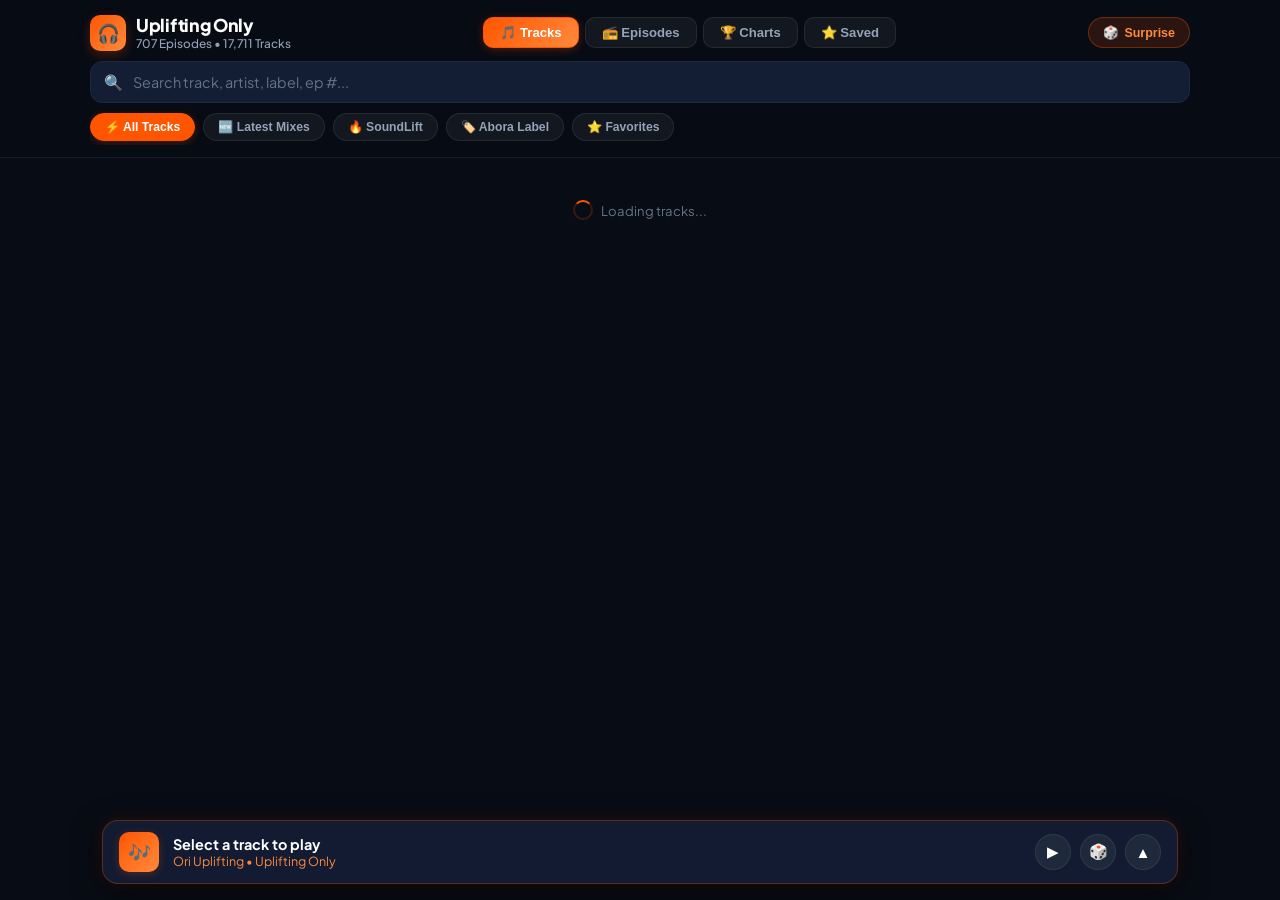
==== commit 1d07fe14: "Add episodes 702-707 (Ori is now at 707, spreadsheet only had up to 701) Scraped the missing trackli" ====
--- a/index.html
+++ b/index.html
@@ -1045,7 +1045,7 @@
                 <div class="brand-badge">🎧</div>
                 <div class="brand-text">
                     <h1>Uplifting Only</h1>
-                    <p>701 Episodes • 17,550 Tracks</p>
+                    <p>707 Episodes • 17,711 Tracks</p>
                 </div>
             </div>
 
@@ -1157,7 +1157,7 @@
     <div class="player-expanded-body">
         <div class="iframe-container">
             <iframe id="sc-player" width="100%" height="120" scrolling="no" frameborder="no" allow="autoplay"
-                src="https://w.soundcloud.com/player/?url=https://soundcloud.com/oriuplift/uponly-701&color=%23ff5500&auto_play=false&hide_related=true&show_comments=false&show_user=false&show_reposts=false&show_teaser=false">
+                src="https://w.soundcloud.com/player/?url=https://soundcloud.com/oriuplift/uponly-707&color=%23ff5500&auto_play=false&hide_related=true&show_comments=false&show_user=false&show_reposts=false&show_teaser=false">
             </iframe>
         </div>
     </div>
@@ -1207,10 +1207,10 @@
 <!-- Application Engine -->
 <script>
     // 1. DATASETS
-    const RAW_TRACKS = [[17524,701,1,"--:--","Sou Enomoto","Hakumei","Abora",0,"https://soundcloud.com/oriuplift/uponly-701"],[17525,701,2,"--:--","Kaimo K feat. Jess Morgan","In A Whisper","ATR",0,"https://soundcloud.com/oriuplift/uponly-701"],[17526,701,3,"--:--","U-G","Shikisai","Abora",0,"https://soundcloud.com/oriuplift/uponly-701"],[17527,701,4,"--:--","Nery","Inesquecivel (SoundLift Remix)","Abora",0,"https://soundcloud.com/oriuplift/uponly-701"],[17528,701,5,"--:--","Eric Senn","Wings That Never Fade","Abora",0,"https://soundcloud.com/oriuplift/uponly-701"],[17529,701,6,"--:--","Stoneface & Terminal","In Your Arms","FSOE",0,"https://soundcloud.com/oriuplift/uponly-701"],[17530,701,7,"--:--","A.R.D.I.","Silence In Your Eyes","Sub.Mission",0,"https://soundcloud.com/oriuplift/uponly-701"],[17531,701,8,"--:--","Roman Messer","Here & Now (Suanda 550 Anthem)","Suanda",0,"https://soundcloud.com/oriuplift/uponly-701"],[17532,701,9,"--:--","Rob Binner","Firefly","Extrema",0,"https://soundcloud.com/oriuplift/uponly-701"],[17533,701,10,"--:--","Robinito","Airwaves","2Rock Uplifting",0,"https://soundcloud.com/oriuplift/uponly-701"],[17534,701,11,"--:--","Aurora-bird(CHN)","Where Stars Alight","2Rock Uplifting",0,"https://soundcloud.com/oriuplift/uponly-701"],[17535,701,12,"--:--","KBK & Nayenne","Rise Again","2Rock",0,"https://soundcloud.com/oriuplift/uponly-701"],[17536,701,13,"--:--","Daniel Cesana","New Heights","Ablazing",0,"https://soundcloud.com/oriuplift/uponly-701"],[17537,701,14,"--:--","Alternate High","Treasure","Levitated",0,"https://soundcloud.com/oriuplift/uponly-701"],[17538,701,15,"--:--","Lowi","Synchronous","Reason II Rise",0,"https://soundcloud.com/oriuplift/uponly-701"],[17539,701,16,"--:--","Aimoon, ScarRaver","The Fall of Love","Perfect Euphoria",0,"https://soundcloud.com/oriuplift/uponly-701"],[17540,701,17,"--:--","SouthDreamer","Beautiful Winter","PROXIMUM",0,"https://soundcloud.com/oriuplift/uponly-701"],[17541,701,18,"--:--","Tenta Terra","Velvet Horizon","PROXIMUM",0,"https://soundcloud.com/oriuplift/uponly-701"],[17542,701,19,"--:--","DeReN","Kellderos","PROXIMUM",0,"https://soundcloud.com/oriuplift/uponly-701"],[17543,701,20,"--:--","Stefano Negrini & Hidden Tigress","Drift Away","Ablazing",0,"https://soundcloud.com/oriuplift/uponly-701"],[17544,701,21,"--:--","Dreary Fan","Lost in Infinity","Synchronized Melodies",0,"https://soundcloud.com/oriuplift/uponly-701"],[17545,701,22,"--:--","Richard Durand & Brittany Egbert","Move","Magik Muzik",0,"https://soundcloud.com/oriuplift/uponly-701"],[17546,701,23,"--:--","Alex Merk, Sergei Romenski & Irina FOX","When I Fall (NyTiGen Extended Dub Remix)","2Rock",0,"https://soundcloud.com/oriuplift/uponly-701"],[17547,701,24,"--:--","Paul Courbet","Maya Bay","Extrema",0,"https://soundcloud.com/oriuplift/uponly-701"],[17548,701,25,"--:--","MVS7","Rise Within","PROXIMUM",0,"https://soundcloud.com/oriuplift/uponly-701"],[17549,701,26,"--:--","William Silva & Tiff Lacey","Time Won't Wait Forever","ATR",0,"https://soundcloud.com/oriuplift/uponly-701"],[17550,701,27,"--:--","DJ Tony Magic","Transfiguration (Chillout Mix)","2Rock Electronic",0,"https://soundcloud.com/oriuplift/uponly-701"],[17502,700,1,"10:16","SoundLift","Freedom (Intro Mix)","Abora Skies",0,"https://soundcloud.com/oriuplift/uponly-700"],[17503,700,2,"4:13","Kelly Andrew","The Incursion (Epic Orchestral Trance Mix)","Abora",616,"https://soundcloud.com/oriuplift/uponly-700"],[17504,700,3,"6:00","Sergey Nevone & Simon O'Shine","In Spite Of Everything","Defcon",869,"https://soundcloud.com/oriuplift/uponly-700"],[17505,700,4,"6:46","New World","Ushio (Emotional Intro Mix)","Abora Skies",1229,"https://soundcloud.com/oriuplift/uponly-700"],[17506,700,5,"4:24","illitheas","Last Forever","Abora Skies",1635,"https://soundcloud.com/oriuplift/uponly-700"],[17507,700,6,"5:20","illitheas","Moments with You","Abora Skies",1899,"https://soundcloud.com/oriuplift/uponly-700"],[17508,700,7,"6:54","Sergey Nevone & Simon O'Shine","Ethereal Rhapsody","Defcon",2219,"https://soundcloud.com/oriuplift/uponly-700"],[17509,700,8,"5:20","Aly & Fila with Ahmed Romel","Kingdoms (FSOE 450 Anthem)","FSOE",2633,"https://soundcloud.com/oriuplift/uponly-700"],[17510,700,9,"4:00","Tycoos & Sandro Mireno","A Place Where Love is Born","Abora",2953,"https://soundcloud.com/oriuplift/uponly-700"],[17511,700,10,"6:05","Andy Blueman","Sea Tides (Cinematic Remake)","Abora Skies",3193,"https://soundcloud.com/oriuplift/uponly-700"],[17512,700,11,"6:26","SoundLift","Wonderful Feeling","Natura",3558,"https://soundcloud.com/oriuplift/uponly-700"],[17513,700,12,"4:52","Damian Wasse & Sandro Mireno","The Motive Of Childhood","Abora Skies",3944,"https://soundcloud.com/oriuplift/uponly-700"],[17514,700,13,"5:29","tranzLift","Heaven's Shore (Mercurial Virus Remix)","BTS",4236,"https://soundcloud.com/oriuplift/uponly-700"],[17515,700,14,"4:39","Akku","Megumi (Emotional Mix)","Abora Skies",4565,"https://soundcloud.com/oriuplift/uponly-700"],[17516,700,15,"6:30","CO1N & Darkingz","Mermaid's Tears","Aerodynamica",4844,"https://soundcloud.com/oriuplift/uponly-700"],[17517,700,16,"4:47","DreamLife & Aleksey Gunichev","Maybe Someday","Abora Skies",5234,"https://soundcloud.com/oriuplift/uponly-700"],[17518,700,17,"4:03","AYDA","Stellar","Abora",5521,"https://soundcloud.com/oriuplift/uponly-700"],[17519,700,18,"6:00","CO1N & Darkingz","Winter Sea (Darkingz Remix)","Abora Skies",5764,"https://soundcloud.com/oriuplift/uponly-700"],[17520,700,19,"4:28","Sandro Mireno","Morning Prayer","Abora",6124,"https://soundcloud.com/oriuplift/uponly-700"],[17521,700,20,"4:10","XiJaro & Pitch","Unite Again (Corrado Baggieri Remix)","Phoenix",6392,"https://soundcloud.com/oriuplift/uponly-700"],[17522,700,21,"3:19","Sou Enomoto","Hakumei","Abora",6642,"https://soundcloud.com/oriuplift/uponly-700"],[17523,700,22,"--:--","illitheas","Golden Skies","Abora",6841,"https://soundcloud.com/oriuplift/uponly-700"],[17475,699,1,"--:--","U-G & Kohta Imafuku","In My Dreams (Intro Mix)","Abora",0,"https://soundcloud.com/oriuplift/uponly-699"],[17476,699,2,"--:--","Aurosonic & Sue McLaren","Captured By Gravity (Omar Sherif Extended Mix)","ATR",0,"https://soundcloud.com/oriuplift/uponly-699"],[17477,699,3,"--:--","Steve Allen & Manon Polare","Another Song","ATR",0,"https://soundcloud.com/oriuplift/uponly-699"],[17478,699,4,"--:--","Jimmy Chou & Saphron & Hardcode","Where The River Meets The Sea","Abora",0,"https://soundcloud.com/oriuplift/uponly-699"],[17479,699,5,"--:--","Pedro Del Mar & illitheas","Salvation","Black Hole",0,"https://soundcloud.com/oriuplift/uponly-699"],[17480,699,6,"--:--","Christina Novelli & DJ Xquizit","So Cold (DJ T.H. & Nadi Sunrise Remix)","Abora",0,"https://soundcloud.com/oriuplift/uponly-699"],[17481,699,7,"--:--","Bogdan Vix & Alaera","Not Feeling Blue","Blue Dot Trance",0,"https://soundcloud.com/oriuplift/uponly-699"],[17482,699,8,"--:--","Mike Hillfire feat. Charmae","Under Water","Blue Dot Trance",0,"https://soundcloud.com/oriuplift/uponly-699"],[17483,699,9,"--:--","Tony Irrmani & Irina M.","Take Me Higher","Synchronized Melodies",0,"https://soundcloud.com/oriuplift/uponly-699"],[17484,699,10,"--:--","Ruslan Khatmullin","Memories in Trance","Suanda",0,"https://soundcloud.com/oriuplift/uponly-699"],[17485,699,11,"--:--","DIM3NSION x Dustin Husain","By Your Side","Black Hole",0,"https://soundcloud.com/oriuplift/uponly-699"],[17486,699,12,"--:--","Stargazers & Cathy Mazzer","Safe Underwater","ATR",0,"https://soundcloud.com/oriuplift/uponly-699"],[17487,699,13,"--:--","NyTiGen, Ria\u00a0Joyse","Dancing in the Sky","2Rock",0,"https://soundcloud.com/oriuplift/uponly-699"],[17488,699,14,"--:--","NrgMind","Transcend","Activate",0,"https://soundcloud.com/oriuplift/uponly-699"],[17489,699,15,"--:--","FAWZY X Nucrise X Alivion Ft. Daniela Presta","The Opera (Maywave Remix)","Narratology",0,"https://soundcloud.com/oriuplift/uponly-699"],[17490,699,16,"--:--","Nick Parker","Without You Now (Deejay Tao Remix)","Trancer",0,"https://soundcloud.com/oriuplift/uponly-699"],[17491,699,17,"--:--","H3rtz & Emily Orchard","Way of Life","2Rock",0,"https://soundcloud.com/oriuplift/uponly-699"],[17492,699,18,"--:--","Vinny DeGeorge","One","Astraeus",0,"https://soundcloud.com/oriuplift/uponly-699"],[17493,699,19,"--:--","Sandro Mireno","Ascensus","Abora Skies",0,"https://soundcloud.com/oriuplift/uponly-699"],[17494,699,20,"--:--","Salman Wani","Those Days","PROXIMUM",0,"https://soundcloud.com/oriuplift/uponly-699"],[17495,699,21,"--:--","Elyxx Von Cael","Human Connection","2Rock Uplifting",0,"https://soundcloud.com/oriuplift/uponly-699"],[17496,699,22,"--:--","Nitrous Oxide, Simon O'Shine","Breeze","FSOE",0,"https://soundcloud.com/oriuplift/uponly-699"],[17497,699,23,"--:--","Bartone Seedluck","Nights and Days","PROXIMUM",0,"https://soundcloud.com/oriuplift/uponly-699"],[17498,699,24,"--:--","The New Old Skool","Fade to Grey","Yanada",0,"https://soundcloud.com/oriuplift/uponly-699"],[17499,699,25,"--:--","Iberian, Poetry Maiden","Escondite (Spanish Extended Mix)","Voice Of Our Hearts",0,"https://soundcloud.com/oriuplift/uponly-699"],[17500,699,26,"--:--","Ahmed Romel","Reflections","FSOE",0,"https://soundcloud.com/oriuplift/uponly-699"],[17501,699,27,"--:--","Nicholas Gunn & Rakel Bje","Sun Goes Down","Blue Dot Music",0,"https://soundcloud.com/oriuplift/uponly-699"],[17450,698,1,"--:--","Dalmoori","Monochrome (Intro Edit)","Abora Skies",0,"https://soundcloud.com/oriuplift/uponly-698"],[17451,698,2,"--:--","Kelly Andrew","Wonderland (Orchestral Trance Mix)","Abora Skies",0,"https://soundcloud.com/oriuplift/uponly-698"],[17452,698,3,"--:--","SoundLift","Essence of Life","Abora Skies",0,"https://soundcloud.com/oriuplift/uponly-698"],[17453,698,4,"--:--","ADOVE","Lavender Field","Abora",0,"https://soundcloud.com/oriuplift/uponly-698"],[17454,698,5,"--:--","Global Influence","Depth Of My Dreams","Blue Soho",0,"https://soundcloud.com/oriuplift/uponly-698"],[17455,698,6,"--:--","William Silva","Shine Through (Dub)","ATR",0,"https://soundcloud.com/oriuplift/uponly-698"],[17456,698,7,"--:--","Monzilla","Where We Started","Easteria",0,"https://soundcloud.com/oriuplift/uponly-698"],[17457,698,8,"--:--","Shadows&Nightmares","Ephemeral Life","Abora",0,"https://soundcloud.com/oriuplift/uponly-698"],[17458,698,9,"--:--","Grande Piano & DreamLife","Utopia","Abora",0,"https://soundcloud.com/oriuplift/uponly-698"],[17459,698,10,"--:--","Denise Rivera & Trance Classics","Body of Conflict (Dub)","ATR",0,"https://soundcloud.com/oriuplift/uponly-698"],[17460,698,11,"--:--","Ruslan Khatmullin","Memories in Trance","Suanda",0,"https://soundcloud.com/oriuplift/uponly-698"],[17461,698,12,"--:--","N-sKing","Septentrion (Dalphon Remix)","Aerodynamica",0,"https://soundcloud.com/oriuplift/uponly-698"],[17462,698,13,"--:--","Sen Rain","Eternal Stillness Of Land","BTSRe",0,"https://soundcloud.com/oriuplift/uponly-698"],[17463,698,14,"--:--","D-Engine","Photon Drift","2Rock Uplifting",0,"https://soundcloud.com/oriuplift/uponly-698"],[17464,698,15,"--:--","0Gravity","One Night in Bloemendaal","FSOE",0,"https://soundcloud.com/oriuplift/uponly-698"],[17465,698,16,"--:--","Daxson","Shining Bright","FSOE",0,"https://soundcloud.com/oriuplift/uponly-698"],[17466,698,17,"--:--","Laucco","Talokan","Chasing Dreams",0,"https://soundcloud.com/oriuplift/uponly-698"],[17467,698,18,"--:--","Sigma","Day Dreams","PROXIMUM",0,"https://soundcloud.com/oriuplift/uponly-698"],[17468,698,19,"--:--","DeReN","Crystal Stone","Synchronized Melodies",0,"https://soundcloud.com/oriuplift/uponly-698"],[17469,698,20,"--:--","Karl Osvan","Elevation","State Control",0,"https://soundcloud.com/oriuplift/uponly-698"],[17470,698,21,"--:--","ALEX BARR","Flight","2Rock",0,"https://soundcloud.com/oriuplift/uponly-698"],[17471,698,22,"--:--","Ebon Light, Eddy Drum, CaDeR","Connexion (Kvaii Remix)","Eternal Starlight",0,"https://soundcloud.com/oriuplift/uponly-698"],[17472,698,23,"--:--","Grande Piano","Watchmaker","PROXIMUM",0,"https://soundcloud.com/oriuplift/uponly-698"],[17473,698,24,"--:--","Alex Merk, U-Mount","Sunny Days","Trance Reserve",0,"https://soundcloud.com/oriuplift/uponly-698"],[17474,698,25,"--:--","Daminika","About You","Nicksher",0,"https://soundcloud.com/oriuplift/uponly-698"],[17423,697,1,"--:--","Illitheas","Heaven Arises","Abora Skies",0,"https://soundcloud.com/oriuplift/uponly-697"],[17424,697,2,"--:--","SoundLift","Victorious","Abora Skies",0,"https://soundcloud.com/oriuplift/uponly-697"],[17425,697,3,"--:--","C-Systems & MIDI Kittyy","Under The Sun","Black Hole",0,"https://soundcloud.com/oriuplift/uponly-697"],[17426,697,4,"--:--","MuXin & LiftingAngel","Rosaceae's Slumber","Synchronized Melodies",0,"https://soundcloud.com/oriuplift/uponly-697"],[17427,697,5,"--:--","Sandro Mireno & Alaera","Fairy Tale","Abora",0,"https://soundcloud.com/oriuplift/uponly-697"],[17428,697,6,"--:--","Nolan Stenemberg","Far From Home","SSR",0,"https://soundcloud.com/oriuplift/uponly-697"],[17429,697,7,"--:--","Paul Courbet","Rising Sun","Extrema",0,"https://soundcloud.com/oriuplift/uponly-697"],[17430,697,8,"--:--","Sound_Lover","Cornflower Blue","Eternal Starlight",0,"https://soundcloud.com/oriuplift/uponly-697"],[17431,697,9,"--:--","Craig Connelly & Liel Kolet","Endless Sky","Black Hole",0,"https://soundcloud.com/oriuplift/uponly-697"],[17432,697,10,"--:--","FAWZY","Breaking Boundaries (U-Mount Remix)","Narratology",0,"https://soundcloud.com/oriuplift/uponly-697"],[17433,697,11,"--:--","Roman Messer","Here & Now (Suanda 550 Anthem)","Suanda",0,"https://soundcloud.com/oriuplift/uponly-697"],[17434,697,12,"--:--","KBK","Formentor","Ablazing",0,"https://soundcloud.com/oriuplift/uponly-697"],[17435,697,13,"--:--","Eddie Lung","Don't Doubt It","2Rock B Side",0,"https://soundcloud.com/oriuplift/uponly-697"],[17436,697,14,"--:--","Mark Sherry, Peetu S & Emma Gillespie","Open Ocean","Black Hole",0,"https://soundcloud.com/oriuplift/uponly-697"],[17437,697,15,"--:--","Alex M.O.R.P.H.","Sparta","FSOE",0,"https://soundcloud.com/oriuplift/uponly-697"],[17438,697,16,"--:--","Ciro Visone","Frozen World (Part 2)","Abora",0,"https://soundcloud.com/oriuplift/uponly-697"],[17439,697,17,"--:--","Sequence Six","Orka","FSOE",0,"https://soundcloud.com/oriuplift/uponly-697"],[17440,697,18,"--:--","Michael Angelo","That's When It Hit Me","Levitated",0,"https://soundcloud.com/oriuplift/uponly-697"],[17441,697,19,"--:--","Laucco","Mirakel","Molekular",0,"https://soundcloud.com/oriuplift/uponly-697"],[17442,697,20,"--:--","Nick De Wit","Remember Last Summer","PROXIMUM",0,"https://soundcloud.com/oriuplift/uponly-697"],[17443,697,21,"--:--","Derek Ryan & Lyd14","Ghost In Red","Ascent",0,"https://soundcloud.com/oriuplift/uponly-697"],[17444,697,22,"--:--","Coulson & Jason Gray","Up On Love","Activate",0,"https://soundcloud.com/oriuplift/uponly-697"],[17445,697,23,"--:--","Christian Westerhof","For the Love of my Life [In Endless Love]","Gert",0,"https://soundcloud.com/oriuplift/uponly-697"],[17446,697,24,"--:--","Martin Tyler","Chasing the Light","2Rock",0,"https://soundcloud.com/oriuplift/uponly-697"],[17447,697,25,"--:--","Cory Burn","From the Shadows","Synchronized Melodies",0,"https://soundcloud.com/oriuplift/uponly-697"],[17448,697,26,"--:--","Versatile","Is This a Dream","2Rock Uplifting",0,"https://soundcloud.com/oriuplift/uponly-697"],[17449,697,27,"--:--","Fros7novA & JINGYAN","The Last Odyssey (Orchestral Mix)","Abora",0,"https://soundcloud.com/oriuplift/uponly-697"],[17396,696,1,"--:--","Eric Senn","Osiris","Suanda True",0,"https://soundcloud.com/oriuplift/uponly-696"],[17397,696,2,"--:--","Simon O'Shine","Your Distant World","TAR",0,"https://soundcloud.com/oriuplift/uponly-696"],[17398,696,3,"--:--","Suncatcher & Exolight & Denise Rivera","Feel You Near","ATR",0,"https://soundcloud.com/oriuplift/uponly-696"],[17399,696,4,"--:--","Fros7novA & JINGYAN","The Last Odyssey","Abora",0,"https://soundcloud.com/oriuplift/uponly-696"],[17400,696,5,"--:--","Skyvol, Edu Bravo","Origin & Destination","Easteria",0,"https://soundcloud.com/oriuplift/uponly-696"],[17401,696,6,"--:--","NoMosk, Roman Messer & Christina Novelli","Lost Soul (Daniel Kandi Remix)","Suanda Gold Classics",0,"https://soundcloud.com/oriuplift/uponly-696"],[17402,696,7,"--:--","MuXin & LiftingAngel","Rosaceae's Slumber","Synchronized Melodies",0,"https://soundcloud.com/oriuplift/uponly-696"],[17403,696,8,"--:--","Alexey Mushkin","Ethereality","2Rock Uplifting",0,"https://soundcloud.com/oriuplift/uponly-696"],[17404,696,9,"--:--","Turker Ozsoy","My Heart Went Boom","Reason II Rise",0,"https://soundcloud.com/oriuplift/uponly-696"],[17405,696,10,"--:--","State 91 & Lyd14","The Way Back Home","Regenerate",0,"https://soundcloud.com/oriuplift/uponly-696"],[17406,696,11,"--:--","Doppenberg","Nothing Lasts Forever","FSOE",0,"https://soundcloud.com/oriuplift/uponly-696"],[17407,696,12,"--:--","Adam Nubar","Aerospace","Extrema",0,"https://soundcloud.com/oriuplift/uponly-696"],[17408,696,13,"--:--","FAWZY, Josie Sandfeld, Winterborn","Almost Happy","Suanda",0,"https://soundcloud.com/oriuplift/uponly-696"],[17409,696,14,"--:--","Sonar Zone","Heaven's Frequency","CDR",0,"https://soundcloud.com/oriuplift/uponly-696"],[17410,696,15,"--:--","Twin View & FANTAZM","Luminal","2Rock",0,"https://soundcloud.com/oriuplift/uponly-696"],[17411,696,16,"--:--","Silva Aves","Flying As A Swift","Trance Reserve",0,"https://soundcloud.com/oriuplift/uponly-696"],[17412,696,17,"--:--","Spectorsonic","On the Wave","Interplay",0,"https://soundcloud.com/oriuplift/uponly-696"],[17413,696,18,"--:--","Peter Miethig","Equilibrium","Suanda True",0,"https://soundcloud.com/oriuplift/uponly-696"],[17414,696,19,"--:--","REX.W & Hexe Chen","Drifting Starlight","Abora",0,"https://soundcloud.com/oriuplift/uponly-696"],[17415,696,20,"--:--","Kenan Teke","One Last Thing","State Control",0,"https://soundcloud.com/oriuplift/uponly-696"],[17416,696,21,"--:--","JES","Take Me Away (S\u00d8NIN Remix)","Magik Muzik",0,"https://soundcloud.com/oriuplift/uponly-696"],[17417,696,22,"--:--","Masaru Hinaiji","Snow Drop (Southdreamer Remix)","SOTS",0,"https://soundcloud.com/oriuplift/uponly-696"],[17418,696,23,"--:--","Storm State & Jennifer Rene","Start A Fire","ATR",0,"https://soundcloud.com/oriuplift/uponly-696"],[17419,696,24,"--:--","Aimoon, StasyDoro","Refined Air","Perfect Euphoria",0,"https://soundcloud.com/oriuplift/uponly-696"],[17420,696,25,"--:--","Thomas Nikki, William Silva & NELLY TGM","Here I Am","PROXIMUM",0,"https://soundcloud.com/oriuplift/uponly-696"],[17421,696,26,"--:--","DeReN","In Silence","PROXIMUM",0,"https://soundcloud.com/oriuplift/uponly-696"],[17422,696,27,"--:--","Jake Crooker","Time","Abora Chillout",0,"https://soundcloud.com/oriuplift/uponly-696"],[17368,695,1,"--:--","Ikerya Project & O.B.M. Notion Feat Danny Claire","Goodbye","Abora Ascend",0,"https://soundcloud.com/oriuplift/uponly-695"],[17369,695,2,"--:--","Pralle & Kaul and Manon Polare","Love Is Here To Stay","ATR",0,"https://soundcloud.com/oriuplift/uponly-695"],[17370,695,3,"--:--","Illitheas","Heaven Arises","Abora Skies",0,"https://soundcloud.com/oriuplift/uponly-695"],[17371,695,4,"--:--","Moniqa Adams","Confusion","Abora",0,"https://soundcloud.com/oriuplift/uponly-695"],[17372,695,5,"--:--","NyTiGen, Ria\u00a0Joyse","Dancing in the Sky","2Rock",0,"https://soundcloud.com/oriuplift/uponly-695"],[17373,695,6,"--:--","Mike van Fabio & Stargazers & Elles de Graaf","Rise Again","ATR",0,"https://soundcloud.com/oriuplift/uponly-695"],[17374,695,7,"--:--","Raz Nitzan & Ellie Lawson","Beyond Time (Asteroid Extended Mix)","ATR",0,"https://soundcloud.com/oriuplift/uponly-695"],[17375,695,8,"--:--","Fernweh","In a Moment Like This","2Rock Uplifting",0,"https://soundcloud.com/oriuplift/uponly-695"],[17376,695,9,"--:--","Sarah Russell & Trance Classics","To Be With You","ATR",0,"https://soundcloud.com/oriuplift/uponly-695"],[17377,695,10,"--:--","PITTARIUS CODE, Ramin Arab & Ria Joyse","Truth","Ablazing",0,"https://soundcloud.com/oriuplift/uponly-695"],[17378,695,11,"--:--","Johan Gielen presents Airscape featuring Katie Sky","All Of Me For All Of You (Extended Club Mix)","Black Hole",0,"https://soundcloud.com/oriuplift/uponly-695"],[17379,695,12,"--:--","Ruslan Khatmullin & Yuri Melnikov","Antigravity","Abora",0,"https://soundcloud.com/oriuplift/uponly-695"],[17380,695,13,"--:--","Asteroid, Pharos T, James Dust, Jodie Poye","Fly Away","FSOE",0,"https://soundcloud.com/oriuplift/uponly-695"],[17381,695,14,"--:--","Michael Milov","Into the Unknown","Suanda Future",0,"https://soundcloud.com/oriuplift/uponly-695"],[17382,695,15,"--:--","Scott Ramsay","Stargazing","Extrema",0,"https://soundcloud.com/oriuplift/uponly-695"],[17383,695,16,"--:--","Wolfer","Fervor","2Rock Uplifting",0,"https://soundcloud.com/oriuplift/uponly-695"],[17384,695,17,"--:--","Simply Drew","The Breath of Air","2Rock",0,"https://soundcloud.com/oriuplift/uponly-695"],[17385,695,18,"--:--","Anna Lee feat. Kate Miles","Bring Me Back","Create Music",0,"https://soundcloud.com/oriuplift/uponly-695"],[17386,695,19,"--:--","Feel, \u042e\u043b\u044f \u041f\u0430\u0433\u043e, Anton Pallmer","\u041e\u0441\u043a\u043e\u043b\u043a\u0438 \u043b\u0435\u0442\u0430 (Anton Pallmer Remix)","Suanda",0,"https://soundcloud.com/oriuplift/uponly-695"],[17387,695,20,"--:--","A.L.Y.S. & Mik.UZ","Together","Narratology",0,"https://soundcloud.com/oriuplift/uponly-695"],[17388,695,21,"--:--","Daniel Wanrooy & JES","We'll Be Together (C-Systems Remix)","Black Hole",0,"https://soundcloud.com/oriuplift/uponly-695"],[17389,695,22,"--:--","Liquid Dream","Entropia","Activate",0,"https://soundcloud.com/oriuplift/uponly-695"],[17390,695,23,"--:--","ALEXUNDR","Whisper - Vocal female","Ablazing",0,"https://soundcloud.com/oriuplift/uponly-695"],[17391,695,24,"--:--","Cosmicman","I Love You (Nitrous Oxide, Hodel Remix)","FSOE",0,"https://soundcloud.com/oriuplift/uponly-695"],[17392,695,25,"--:--","Fros7novA & JINGYAN","The Last Odyssey","Abora",0,"https://soundcloud.com/oriuplift/uponly-695"],[17393,695,26,"--:--","Fernweh, Max Smith, Janie Rox","Light the Sky","2Rock Uplifting",0,"https://soundcloud.com/oriuplift/uponly-695"],[17394,695,27,"--:--","Helena Kristiansson, Jox & Ayili","Evil All Around","Synchronized Melodies",0,"https://soundcloud.com/oriuplift/uponly-695"],[17395,695,28,"--:--","BiXX & That Girl","Walk on Water (Timo Pralle Chillout Remix)","Abora Chillout",0,"https://soundcloud.com/oriuplift/uponly-695"],[17341,694,1,"--:--","New World","Fields Of La Tourette","TAR",0,"https://soundcloud.com/oriuplift/uponly-694"],[17342,694,2,"--:--","XiJaro & Pitch","Unite Again","Phoenix",0,"https://soundcloud.com/oriuplift/uponly-694"],[17343,694,3,"--:--","Illitheas","Halion","DER",0,"https://soundcloud.com/oriuplift/uponly-694"],[17344,694,4,"--:--","DreamLife, Drunk Breeze","Rurouni Kenshin","Abora",0,"https://soundcloud.com/oriuplift/uponly-694"],[17345,694,5,"--:--","Paul Cry","Piano Ascensus","Abora",0,"https://soundcloud.com/oriuplift/uponly-694"],[17346,694,6,"--:--","Ruslan Khatmullin & Yuri Melnikov","Antigravity","Abora",0,"https://soundcloud.com/oriuplift/uponly-694"],[17347,694,7,"--:--","Alternate High","Your Destination","Levitated",0,"https://soundcloud.com/oriuplift/uponly-694"],[17348,694,8,"--:--","Andrea Ribeca","Summer Bliss","FSOE",0,"https://soundcloud.com/oriuplift/uponly-694"],[17349,694,9,"--:--","Gadolan","Unexpected Time","SSR",0,"https://soundcloud.com/oriuplift/uponly-694"],[17350,694,10,"--:--","Allen Watts","Anticipation","FSOE",0,"https://soundcloud.com/oriuplift/uponly-694"],[17351,694,11,"--:--","Wayne McAndrew","Trance in Motion","PROXIMUM",0,"https://soundcloud.com/oriuplift/uponly-694"],[17352,694,12,"--:--","Emmy Skyer","Source Hope (Sabastien Remix)","Phoenix",0,"https://soundcloud.com/oriuplift/uponly-694"],[17353,694,13,"--:--","Lessisless","Great Man (Tycoos Remix)","Omniset",0,"https://soundcloud.com/oriuplift/uponly-694"],[17354,694,14,"--:--","Fernweh, Max Smith, Janie Rox","Light the Sky (Extended Dub)","2Rock Uplifting",0,"https://soundcloud.com/oriuplift/uponly-694"],[17355,694,15,"--:--","Alatheia & Foxxy Jay","Parabellum (NyTiGen Remix)","Aerodynamica",0,"https://soundcloud.com/oriuplift/uponly-694"],[17356,694,16,"--:--","Craig Connelly, Sam Laxton","Lamaya","FSOE",0,"https://soundcloud.com/oriuplift/uponly-694"],[17357,694,17,"--:--","Mehran Vedadi","A Portal to Another Dimension","Alter Ego",0,"https://soundcloud.com/oriuplift/uponly-694"],[17358,694,18,"--:--","AYDA","Space In You","Abora",0,"https://soundcloud.com/oriuplift/uponly-694"],[17359,694,19,"--:--","DeReN","Chosen Grace","Synchronized Melodies",0,"https://soundcloud.com/oriuplift/uponly-694"],[17360,694,20,"--:--","Grande Piano","Don't Ever Give Up (Trance Society Anthem)","PROXIMUM",0,"https://soundcloud.com/oriuplift/uponly-694"],[17361,694,21,"--:--","Laucco","Find The Sun (Club Mix)","State Control",0,"https://soundcloud.com/oriuplift/uponly-694"],[17362,694,22,"--:--","Eryon Stocker","Narvi","Alter Ego",0,"https://soundcloud.com/oriuplift/uponly-694"],[17363,694,23,"--:--","Dens (CN)","Sensory Imagery\u00a0(Extended\u00a0Mix)","Eternal Starlight",0,"https://soundcloud.com/oriuplift/uponly-694"],[17364,694,24,"--:--","Sam Cydan","Turning Tides","Extrema",0,"https://soundcloud.com/oriuplift/uponly-694"],[17365,694,25,"--:--","Betibwe","Megara","SOTS",0,"https://soundcloud.com/oriuplift/uponly-694"],[17366,694,26,"--:--","William Silva & Tiff Lacey","Time Won't Wait Forever (Dub)","ATR",0,"https://soundcloud.com/oriuplift/uponly-694"],[17367,694,27,"--:--","Jake Crooker","Hope","Abora Chillout",0,"https://soundcloud.com/oriuplift/uponly-694"],[17314,693,1,"--:--","LR Uplift","Breath Of Nature (Intro Mix)","SOTS",0,"https://soundcloud.com/oriuplift/uponly-693"],[17315,693,2,"--:--","Andy Blueman","Everlasting","Perceptive",0,"https://soundcloud.com/oriuplift/uponly-693"],[17316,693,3,"--:--","Craig Connelly & James Cottle featuring Liel Kolet","Be As One","Black Hole",0,"https://soundcloud.com/oriuplift/uponly-693"],[17317,693,4,"--:--","illitheas","Catch the Sunrise","Abora Skies",0,"https://soundcloud.com/oriuplift/uponly-693"],[17318,693,5,"--:--","Paul Cry","Piano Ascensus","Abora",0,"https://soundcloud.com/oriuplift/uponly-693"],[17319,693,6,"--:--","SMR LVE, Sue Mclaren","Until Then (Sergey Salekhov Remix)","Suanda",0,"https://soundcloud.com/oriuplift/uponly-693"],[17320,693,7,"--:--","Phil Dinner","The Battle","Abora Skies",0,"https://soundcloud.com/oriuplift/uponly-693"],[17321,693,8,"--:--","Eximinds & NELLY TGM","Life Is Now","Hypersia",0,"https://soundcloud.com/oriuplift/uponly-693"],[17322,693,9,"--:--","Steve Allen","Feels So Good","Uplift",0,"https://soundcloud.com/oriuplift/uponly-693"],[17323,693,10,"--:--","Roman Messer & Cari","Serenity (Alexander Komarov Remix)","Suanda",0,"https://soundcloud.com/oriuplift/uponly-693"],[17324,693,11,"--:--","Tycoos & AYDA","Euphoric","2Rock",0,"https://soundcloud.com/oriuplift/uponly-693"],[17325,693,12,"--:--","REX.W","Zodiacal Light","SPACE 4",0,"https://soundcloud.com/oriuplift/uponly-693"],[17326,693,13,"--:--","Xsacaman","Towards the Light","2Rock Uplifting",0,"https://soundcloud.com/oriuplift/uponly-693"],[17327,693,14,"--:--","Aimoon, Victor Tayne","Labyrinth of Mirrors","Perfect Euphoria",0,"https://soundcloud.com/oriuplift/uponly-693"],[17328,693,15,"--:--","Stargazers & Susanne Teutenberg","Evening Star","ATR",0,"https://soundcloud.com/oriuplift/uponly-693"],[17329,693,16,"--:--","John O'Callaghan","Autumn Avenue","FSOE",0,"https://soundcloud.com/oriuplift/uponly-693"],[17330,693,17,"--:--","Kaleel Zibe feat. Isabella Zibe","Rise (Luke Terry Remix)","Yanada",0,"https://soundcloud.com/oriuplift/uponly-693"],[17331,693,18,"--:--","2nd Chemistry","Wide Awake","Easteria",0,"https://soundcloud.com/oriuplift/uponly-693"],[17332,693,19,"--:--","Emotion Love","In Your Captivity","PROXIMUM",0,"https://soundcloud.com/oriuplift/uponly-693"],[17333,693,20,"--:--","Blue Black","Dowager","Trance Reserve",0,"https://soundcloud.com/oriuplift/uponly-693"],[17334,693,21,"--:--","U-Mount","Magnum Opus","Narratology",0,"https://soundcloud.com/oriuplift/uponly-693"],[17335,693,22,"--:--","Alex M.O.R.P.H., James Dymond","Celestial Bloom","FSOE",0,"https://soundcloud.com/oriuplift/uponly-693"],[17336,693,23,"--:--","W!SS","Mystic Reverie","Nahawand",0,"https://soundcloud.com/oriuplift/uponly-693"],[17337,693,24,"--:--","Illumin8 [NO] & Zunsjine","Iridescent","Aerodynamica",0,"https://soundcloud.com/oriuplift/uponly-693"],[17338,693,25,"--:--","Ciro Visone & Mark 909","Finished To Play","Activate",0,"https://soundcloud.com/oriuplift/uponly-693"],[17339,693,26,"--:--","KayZen","Where Hope Lies","2Rock Uplifting",0,"https://soundcloud.com/oriuplift/uponly-693"],[17340,693,27,"--:--","BiXX & That Girl","Walk on Water (Timo Pralle Chillout Remix)","Abora Chillout",0,"https://soundcloud.com/oriuplift/uponly-693"],[17288,692,1,"--:--","Madwave Meets XiJaro & Pitch","Nothing Set In Stone","Grotesque",0,"https://soundcloud.com/oriuplift/uponly-692"],[17289,692,2,"--:--","Darren Bax & Alaera","In My Memory","Abora",0,"https://soundcloud.com/oriuplift/uponly-692"],[17290,692,3,"--:--","New World","Fields Of La Tourette","TAR",0,"https://soundcloud.com/oriuplift/uponly-692"],[17291,692,4,"--:--","Roger Shah & Kristina Sky featuring Emma Shaffer","Take Me Back","Deep In Thought",0,"https://soundcloud.com/oriuplift/uponly-692"],[17292,692,5,"--:--","Triple Soil","Waiting for the Never","Eternal Starlight",0,"https://soundcloud.com/oriuplift/uponly-692"],[17293,692,6,"--:--","Daniel Kandi","Out Of Time","Hypersia",0,"https://soundcloud.com/oriuplift/uponly-692"],[17294,692,7,"--:--","Illitheas","Heaven Arises","Abora Skies",0,"https://soundcloud.com/oriuplift/uponly-692"],[17295,692,8,"--:--","Roman Messer & Betsie Larkin","Unite (Sergey Salekhov Remix)","Suanda",0,"https://soundcloud.com/oriuplift/uponly-692"],[17296,692,9,"--:--","Stargazers & Elara","Skies Above (Dub)","ATR",0,"https://soundcloud.com/oriuplift/uponly-692"],[17297,692,10,"--:--","Michael Angelo","Breaking Through The Sky","2Rock",0,"https://soundcloud.com/oriuplift/uponly-692"],[17298,692,11,"--:--","Mhammed El Alami, HKL, Wavetrax","Requiem For The Lonely Souls (Club Extended Mix)","Chasing Dreams",0,"https://soundcloud.com/oriuplift/uponly-692"],[17299,692,12,"--:--","Se.Ra.Phic","Elena","Liquid Emotion",0,"https://soundcloud.com/oriuplift/uponly-692"],[17300,692,13,"--:--","Tenta Terra","Celestia","Synchronized Melodies",0,"https://soundcloud.com/oriuplift/uponly-692"],[17301,692,14,"--:--","Norni","Musical Persia","Eximinds Airlines",0,"https://soundcloud.com/oriuplift/uponly-692"],[17302,692,15,"--:--","B Jones","Glow Up (EGGSTA Remix)","Black Hole",0,"https://soundcloud.com/oriuplift/uponly-692"],[17303,692,16,"--:--","FEEL & Papulin &\u00a0Ren\u00a0Faye","The\u00a0Way\u00a0Of\u00a0Magic\u00a0(Extended Mix)","Suanda",0,"https://soundcloud.com/oriuplift/uponly-692"],[17304,692,17,"--:--","Lost Witness feat. Milos Novotny","Rescue Me","Edge One",0,"https://soundcloud.com/oriuplift/uponly-692"],[17305,692,18,"--:--","KayZen","Where Hope Lies","2Rock Uplifting",0,"https://soundcloud.com/oriuplift/uponly-692"],[17306,692,19,"--:--","Alex Merk, U-Mount","La Verita","Extrema",0,"https://soundcloud.com/oriuplift/uponly-692"],[17307,692,20,"--:--","DeReN","When I'm Not Here","PROXIMUM",0,"https://soundcloud.com/oriuplift/uponly-692"],[17308,692,21,"--:--","Aeon Shift","Timeless","FSOE",0,"https://soundcloud.com/oriuplift/uponly-692"],[17309,692,22,"--:--","Ciro Visone","Frozen World, Pt. 1","Abora",0,"https://soundcloud.com/oriuplift/uponly-692"],[17310,692,23,"--:--","Kinetica","Sky Wave","FSOE",0,"https://soundcloud.com/oriuplift/uponly-692"],[17311,692,24,"--:--","Illumin8 [NO] & Zunsjine","Iridescent","Aerodynamica",0,"https://soundcloud.com/oriuplift/uponly-692"],[17312,692,25,"--:--","Daniele Filaretti","Winter","Extrema",0,"https://soundcloud.com/oriuplift/uponly-692"],[17313,692,26,"--:--","Ishiro","Mirage Rain (Orchestral Mix)","Abora",0,"https://soundcloud.com/oriuplift/uponly-692"],[17260,691,1,"--:--","Andr\u00e9 Wildenhues Feat. Stacey Jay","Dare to Dream (Intro Mix)","Voice Of Our Hearts",0,"https://soundcloud.com/oriuplift/uponly-691"],[17261,691,2,"--:--","Simonic","Back to Life","Interplay Global",0,"https://soundcloud.com/oriuplift/uponly-691"],[17262,691,3,"--:--","Illitheas","Heaven Arises","Abora Skies",0,"https://soundcloud.com/oriuplift/uponly-691"],[17263,691,4,"--:--","Artena & Ren Faye","Temple of Hearts","Reason II Rise",0,"https://soundcloud.com/oriuplift/uponly-691"],[17264,691,5,"--:--","Aly & Fila with Ferry Tayle","Take Me Higher (Mirage Remix)","FSOE",0,"https://soundcloud.com/oriuplift/uponly-691"],[17265,691,6,"--:--","Steve Allen","Afterglow","Uplift",0,"https://soundcloud.com/oriuplift/uponly-691"],[17266,691,7,"--:--","Casepeat X M42 X Charmae","High & Dry","Nocturnal Knights",0,"https://soundcloud.com/oriuplift/uponly-691"],[17267,691,8,"--:--","William Silva","Where Have You Gone","ATR",0,"https://soundcloud.com/oriuplift/uponly-691"],[17268,691,9,"--:--","LR Uplift","Breath Of Nature","SOTS",0,"https://soundcloud.com/oriuplift/uponly-691"],[17269,691,10,"--:--","Michael Angelo","Breaking Through The Sky","2Rock",0,"https://soundcloud.com/oriuplift/uponly-691"],[17270,691,11,"--:--","Robert B.","Echoes","2Rock Uplifting",0,"https://soundcloud.com/oriuplift/uponly-691"],[17271,691,12,"--:--","Manuel Rocca, NELLY TGM","Love Is in the Air","Abora",0,"https://soundcloud.com/oriuplift/uponly-691"],[17272,691,13,"--:--","David McRae & Claire Willis","Ignite","Suanda Voice",0,"https://soundcloud.com/oriuplift/uponly-691"],[17273,691,14,"--:--","Adip Kiyoi, Roxanne Emery","Embers (Christopher Corrigan Remix)","Suanda",0,"https://soundcloud.com/oriuplift/uponly-691"],[17274,691,15,"--:--","Ayda","Starlight","2Rock",0,"https://soundcloud.com/oriuplift/uponly-691"],[17275,691,16,"--:--","SMR LVE & That Girl","Euphoria (Trance Reserve Remix)","Suanda",0,"https://soundcloud.com/oriuplift/uponly-691"],[17276,691,17,"--:--","Caolan McConville & Ren Faye","All The Way","Reason II Rise: UPLIFT",0,"https://soundcloud.com/oriuplift/uponly-691"],[17277,691,18,"--:--","Regardless (UK)","Red Rocks","BTSre",0,"https://soundcloud.com/oriuplift/uponly-691"],[17278,691,19,"--:--","Fredd Moz vs. Catchfire","Waves","Synchronized Melodies",0,"https://soundcloud.com/oriuplift/uponly-691"],[17279,691,20,"--:--","Drival & Christina Novelli","Save My Life","AVA White",0,"https://soundcloud.com/oriuplift/uponly-691"],[17280,691,21,"--:--","PITTARIUS CODE, AFTERUS & Angelika Borof","Moving Forward","Ablazing",0,"https://soundcloud.com/oriuplift/uponly-691"],[17281,691,22,"--:--","Dj T.H., Paul Miller & Pink Control","Kiss Of Death","FSOE",0,"https://soundcloud.com/oriuplift/uponly-691"],[17282,691,23,"--:--","BluSkay & KeyPlayer","Nocturne In C# Minor","AEZ",0,"https://soundcloud.com/oriuplift/uponly-691"],[17283,691,24,"--:--","Derek Palmer & Sydien","Feel Alive (Plutian Remix)","Emergent Skies",0,"https://soundcloud.com/oriuplift/uponly-691"],[17284,691,25,"--:--","Alan Morris & Elles de Graaf","Crescent Moon","ATR",0,"https://soundcloud.com/oriuplift/uponly-691"],[17285,691,26,"--:--","Magnettor","Overture","PROXIMUM",0,"https://soundcloud.com/oriuplift/uponly-691"],[17286,691,27,"--:--","Roman Messer & Cari","Serenity (Alexander Komarov Remix)","Suanda",0,"https://soundcloud.com/oriuplift/uponly-691"],[17287,691,28,"--:--","Nicholas Gunn & Rakel Bje","This Place In Time","Blue Dot Music",0,"https://soundcloud.com/oriuplift/uponly-691"],[17233,690,1,"--:--","Duezher","Meet You in Autumn (Intro Mix)","PROXIMUM",0,"https://soundcloud.com/oriuplift/uponly-690"],[17234,690,2,"--:--","Madwave Meets XiJaro & Pitch","Nothing Set In Stone","Grotesque",0,"https://soundcloud.com/oriuplift/uponly-690"],[17235,690,3,"--:--","Kelly Andrew","The Incursion (Afternova Remix)","Abora",0,"https://soundcloud.com/oriuplift/uponly-690"],[17236,690,4,"--:--","NyTiGen & Trance Reserve with Natune","Let Me Sing (Extended Dub)","2Rock",0,"https://soundcloud.com/oriuplift/uponly-690"],[17237,690,5,"--:--","REX.W & blurrrSAMA","Weightless Cruising","Suanda True",0,"https://soundcloud.com/oriuplift/uponly-690"],[17238,690,6,"--:--","Trance\u00a0Classics & Esmee Bor Stotijn","Janeiro (Dub)","ATR",0,"https://soundcloud.com/oriuplift/uponly-690"],[17239,690,7,"--:--","Eximinds","In The Darkness (Dmitry Chelnokov Remix)","Interplay",0,"https://soundcloud.com/oriuplift/uponly-690"],[17240,690,8,"--:--","Alternate High & Dave Shore","Tides of Serenity","Abora",0,"https://soundcloud.com/oriuplift/uponly-690"],[17241,690,9,"--:--","Alternate High & Se.Ra.Phic","Meraki (George Crossfield Remix)","Trancer",0,"https://soundcloud.com/oriuplift/uponly-690"],[17242,690,10,"--:--","VOX Wilder","Looptopia","Eternal Starlight",0,"https://soundcloud.com/oriuplift/uponly-690"],[17243,690,11,"--:--","D-Engine","Uplifted Motion","2Rock Uplifting",0,"https://soundcloud.com/oriuplift/uponly-690"],[17244,690,12,"--:--","Manuel Rocca, NELLY TGM","Love is in the Air (Extended Dub)","Abora",0,"https://soundcloud.com/oriuplift/uponly-690"],[17245,690,13,"--:--","Storm State & Jennifer Rene","Start A Fire (Dub)","ATR",0,"https://soundcloud.com/oriuplift/uponly-690"],[17246,690,14,"--:--","Tycoos, Alexander Turok, NyTiGen, Fantazm","Indestructible","2Rock",0,"https://soundcloud.com/oriuplift/uponly-690"],[17247,690,15,"--:--","Amar N","Sky We Shared","Molekular",0,"https://soundcloud.com/oriuplift/uponly-690"],[17248,690,16,"--:--","Est Gaza","Nostalgia","PROXIMUM",0,"https://soundcloud.com/oriuplift/uponly-690"],[17249,690,17,"--:--","Roger Shah, Yelow","Amistosa","FSOE",0,"https://soundcloud.com/oriuplift/uponly-690"],[17250,690,18,"--:--","DJ Tony Magic, Ria Joyse","\u0414\u0430\u0439 \u041c\u043d\u0435 \u0420\u0443\u043a\u0443 (Harmonic Wave Extended Dub)","2Rock Uplifting",0,"https://soundcloud.com/oriuplift/uponly-690"],[17251,690,19,"--:--","Deme3us","Samhain","Easteria",0,"https://soundcloud.com/oriuplift/uponly-690"],[17252,690,20,"--:--","Airbase","Pole Position","Create Music",0,"https://soundcloud.com/oriuplift/uponly-690"],[17253,690,21,"--:--","DeReN","Aglow","Synchronized Melodies",0,"https://soundcloud.com/oriuplift/uponly-690"],[17254,690,22,"--:--","Alex M.O.R.P.H., Aimoon, Northern Storm","Wonderful","FSOE",0,"https://soundcloud.com/oriuplift/uponly-690"],[17255,690,23,"--:--","Madwave & Fros7NovA","Sigma","Think Trance",0,"https://soundcloud.com/oriuplift/uponly-690"],[17256,690,24,"--:--","U-Mount","Ask Yourself","Extrema",0,"https://soundcloud.com/oriuplift/uponly-690"],[17257,690,25,"--:--","Maywave","Breath of Life","Narratology",0,"https://soundcloud.com/oriuplift/uponly-690"],[17258,690,26,"--:--","FrenkyZ","Solar","Ablazing",0,"https://soundcloud.com/oriuplift/uponly-690"],[17259,690,27,"--:--","Tirami Han & SINKin","Once More, With Memory (Orchestral Mix)","Abora",0,"https://soundcloud.com/oriuplift/uponly-690"],[17205,689,1,"--:--","Phil Dinner","Epic (Intro Mix)","Abora Skies",0,"https://soundcloud.com/oriuplift/uponly-689"],[17206,689,2,"--:--","Dmitry Chelnokov, Aurosonic & Sharon Valerona","Horizon (Dmitry Chelnokov Remix)","Aurosonic",0,"https://soundcloud.com/oriuplift/uponly-689"],[17207,689,3,"--:--","New World","Fields Of La Tourette","TAR",0,"https://soundcloud.com/oriuplift/uponly-689"],[17208,689,4,"--:--","Shadows&Nightmares","Ephemeral Life","Abora",0,"https://soundcloud.com/oriuplift/uponly-689"],[17209,689,5,"--:--","Steve Allen","Hold Me Through The Silence","Uplift",0,"https://soundcloud.com/oriuplift/uponly-689"],[17210,689,6,"--:--","Adip Kiyoi","A Melody","Suanda",0,"https://soundcloud.com/oriuplift/uponly-689"],[17211,689,7,"--:--","Ralphie B & Frank Waanders pres Collide1","Gravitation","ITWT",0,"https://soundcloud.com/oriuplift/uponly-689"],[17212,689,8,"--:--","Lost Witness","Set Me Free","ATR",0,"https://soundcloud.com/oriuplift/uponly-689"],[17213,689,9,"--:--","Etasonic","Eden (Extended Paradise Mix)","Abora",0,"https://soundcloud.com/oriuplift/uponly-689"],[17214,689,10,"--:--","Trance Classics & Denise Rivera","Fall For Me","ATR",0,"https://soundcloud.com/oriuplift/uponly-689"],[17215,689,11,"--:--","Alex Merk, U-Mount","Aether call","Trance Reserve",0,"https://soundcloud.com/oriuplift/uponly-689"],[17216,689,12,"--:--","Northern Project & Sin\u00e9ad McCarthy","Eternity","Molekular",0,"https://soundcloud.com/oriuplift/uponly-689"],[17217,689,13,"--:--","Alexander Komarov","Arabian Night","Interplay",0,"https://soundcloud.com/oriuplift/uponly-689"],[17218,689,14,"--:--","C-Systems & Hanna Finsen","Feel Alive","ATR",0,"https://soundcloud.com/oriuplift/uponly-689"],[17219,689,15,"--:--","YuraNN, Yuri Melnikov","Warriors Above","PROXIMUM",0,"https://soundcloud.com/oriuplift/uponly-689"],[17220,689,16,"--:--","Tony Irrmani, Irina M.","Whispers of The East","Abora Progressive",0,"https://soundcloud.com/oriuplift/uponly-689"],[17221,689,17,"--:--","Raz Nitzan & Sarah Russell","Treading Water","RNM",0,"https://soundcloud.com/oriuplift/uponly-689"],[17222,689,18,"--:--","OV3RSUN","Shadows of The Past","INVIRONMENT",0,"https://soundcloud.com/oriuplift/uponly-689"],[17223,689,19,"--:--","SoundLift","The Mountain (2022 Duduk Rework)","Abora Skies",0,"https://soundcloud.com/oriuplift/uponly-689"],[17224,689,20,"--:--","Thomas Nikki, Derek Palmer","Cielos Tranquilos","Fables",0,"https://soundcloud.com/oriuplift/uponly-689"],[17225,689,21,"--:--","Nicola Maddaloni","Gaslighting","Synchronized Melodies",0,"https://soundcloud.com/oriuplift/uponly-689"],[17226,689,22,"--:--","Aimoon, Sergey Badanin","Stellar Flow (Victor Lobanov Remix)","Perfect Euphoria",0,"https://soundcloud.com/oriuplift/uponly-689"],[17227,689,23,"--:--","0Gravity","Chase Your Dreams","FSOE",0,"https://soundcloud.com/oriuplift/uponly-689"],[17228,689,24,"--:--","Cadeya & NELLY TGM","Forever Free","PROXIMUM",0,"https://soundcloud.com/oriuplift/uponly-689"],[17229,689,25,"--:--","SkyRaid UK & Tranceformerz","Who We Are","Narratology",0,"https://soundcloud.com/oriuplift/uponly-689"],[17230,689,26,"--:--","Oscar Hawk","Allure","Activate",0,"https://soundcloud.com/oriuplift/uponly-689"],[17231,689,27,"--:--","FANTAZM","A Potion For Happiness","2Rock",0,"https://soundcloud.com/oriuplift/uponly-689"],[17232,689,28,"--:--","SounEmot","Chains of Eternity (Orchestral Mix)","Skyward Harmony",0,"https://soundcloud.com/oriuplift/uponly-689"],[17177,688,1,"--:--","Aretusa","Dimension Of Dream (Intro Mix)","SOTS",0,"https://soundcloud.com/oriuplift/uponly-688"],[17178,688,2,"--:--","William Silva & NELLY TGM","I Belong To Heaven","Abora",0,"https://soundcloud.com/oriuplift/uponly-688"],[17179,688,3,"--:--","Darren Porter & Ana Criado","Dream Like I Do","ATR",0,"https://soundcloud.com/oriuplift/uponly-688"],[17180,688,4,"--:--","Specific Slice & Sandro Mireno","Leviathan And The Lone Galleon","Abora Skies",0,"https://soundcloud.com/oriuplift/uponly-688"],[17181,688,5,"--:--","Tycoos & Sandro Mireno feat. Alaera","Want You To Go (Aimoon Remix)","Suanda Voice",0,"https://soundcloud.com/oriuplift/uponly-688"],[17182,688,6,"--:--","Theo S.Y.","You","2Rock B Side",0,"https://soundcloud.com/oriuplift/uponly-688"],[17183,688,7,"--:--","MlTOz","Agravity","Azure Above",0,"https://soundcloud.com/oriuplift/uponly-688"],[17184,688,8,"--:--","SoundLift","Give You My Love (Instrumental Mix)","Abora",0,"https://soundcloud.com/oriuplift/uponly-688"],[17185,688,9,"--:--","Forbidden Mind","Path of Light","PROXIMUM",0,"https://soundcloud.com/oriuplift/uponly-688"],[17186,688,10,"--:--","Daniel Wanrooy & Amber Revival","All At Once (York Remix)","Black Hole",0,"https://soundcloud.com/oriuplift/uponly-688"],[17187,688,11,"--:--","Dj T.H., Cyre, Lokka Vox","Don't Wait","Black Hole",0,"https://soundcloud.com/oriuplift/uponly-688"],[17188,688,12,"--:--","MWAF","Magnitude","Sublatio",0,"https://soundcloud.com/oriuplift/uponly-688"],[17189,688,13,"--:--","AYDA","Space In You","Abora",0,"https://soundcloud.com/oriuplift/uponly-688"],[17190,688,14,"--:--","Nitrous Oxide","La Musica","Enhanced Progressive",0,"https://soundcloud.com/oriuplift/uponly-688"],[17191,688,15,"--:--","Corrado Baggieri","Calmness","Extrema",0,"https://soundcloud.com/oriuplift/uponly-688"],[17192,688,16,"--:--","NyTiGen","Broken Echoes (Ruslan Borisov Remix)","2Rock",0,"https://soundcloud.com/oriuplift/uponly-688"],[17193,688,17,"--:--","MELOSHIVERS feat. NELLY TGM","Never Go Away","Synchronized Melodies",0,"https://soundcloud.com/oriuplift/uponly-688"],[17194,688,18,"--:--","Cedric Paul","Space Drift","Synchronized Melodies",0,"https://soundcloud.com/oriuplift/uponly-688"],[17195,688,19,"--:--","Airborn, Starpicker","Interception","2Rock",0,"https://soundcloud.com/oriuplift/uponly-688"],[17196,688,20,"--:--","LekSin & Yuri Melnikov","The Voice of Silence","SOTS",0,"https://soundcloud.com/oriuplift/uponly-688"],[17197,688,21,"--:--","Xijaro & Pitch with Christina Novelli","When Nobody Cares","Black Hole",0,"https://soundcloud.com/oriuplift/uponly-688"],[17198,688,22,"--:--","tjam","Countdown","2Rock Uplifting",0,"https://soundcloud.com/oriuplift/uponly-688"],[17199,688,23,"--:--","Alternate High & Dave Shore","Tides of Serenity","Abora",0,"https://soundcloud.com/oriuplift/uponly-688"],[17200,688,24,"--:--","Cobra Nigths & Carlos Martz","Where We Collide","BTSRe",0,"https://soundcloud.com/oriuplift/uponly-688"],[17201,688,25,"--:--","Transaphonic","Euphony (N-sKing Remix)","Aerodynamica",0,"https://soundcloud.com/oriuplift/uponly-688"],[17202,688,26,"--:--","Hiromori Aso","Rise Again","Nocturnal Knights",0,"https://soundcloud.com/oriuplift/uponly-688"],[17203,688,27,"--:--","Shadows&Nightmares","Ephemeral Life","Abora",0,"https://soundcloud.com/oriuplift/uponly-688"],[17204,688,28,"--:--","AlphaCube","Magnetic Fields (Elgfrothi Piano Remix)","Endlessky",0,"https://soundcloud.com/oriuplift/uponly-688"],[17151,687,1,"--:--","Cyre","Mountaineer (Etasonic Intro Remix)","Abora",0,"https://soundcloud.com/oriuplift/uponly-687"],[17152,687,2,"--:--","Pinkque & That Girl","Way Up High (In Loving Memory)","Chasing Dreams",0,"https://soundcloud.com/oriuplift/uponly-687"],[17153,687,3,"--:--","MakeFlame, h.x.e. & Claire Willis","Find That Way","Nocturnal Knights",0,"https://soundcloud.com/oriuplift/uponly-687"],[17154,687,4,"--:--","Emanuele Congeddu & ARCZI","Taliyah","Blue Soho",0,"https://soundcloud.com/oriuplift/uponly-687"],[17155,687,5,"--:--","MELOSHIVERS feat. NELLY TGM","Never Go Away","Synchronized Melodies",0,"https://soundcloud.com/oriuplift/uponly-687"],[17156,687,6,"--:--","Vinny DeGeorge","Lighthouse","Abora",0,"https://soundcloud.com/oriuplift/uponly-687"],[17157,687,7,"--:--","Stoneface & Terminal & Neev Kennedy","The Light of Day","ATR",0,"https://soundcloud.com/oriuplift/uponly-687"],[17158,687,8,"--:--","Roman Messer, Philippe El Sisi","The Castle","Suanda",0,"https://soundcloud.com/oriuplift/uponly-687"],[17159,687,9,"--:--","BiXX","Lost But Won","2Rock",0,"https://soundcloud.com/oriuplift/uponly-687"],[17160,687,10,"--:--","HALIENE & Ilan Bluestone","Eclipsed By You","Black Hole",0,"https://soundcloud.com/oriuplift/uponly-687"],[17161,687,11,"--:--","Eximinds & Olga Murphy","Adagio","Interplay",0,"https://soundcloud.com/oriuplift/uponly-687"],[17162,687,12,"--:--","Alessandra Roncone","Echoes of Light","FSOE",0,"https://soundcloud.com/oriuplift/uponly-687"],[17163,687,13,"--:--","Ryota Arai","The Transit","Abora",0,"https://soundcloud.com/oriuplift/uponly-687"],[17164,687,14,"--:--","Aimoon, ILYIN, Darix","First AID","Perfect Euphoria",0,"https://soundcloud.com/oriuplift/uponly-687"],[17165,687,15,"--:--","Eric Senn","Threads of the Moirai","Abora",0,"https://soundcloud.com/oriuplift/uponly-687"],[17166,687,16,"--:--","FANTAZM, WOLFER","From Nowhere","2Rock",0,"https://soundcloud.com/oriuplift/uponly-687"],[17167,687,17,"--:--","Cofee","The Passing Sunset","PROXIMUM",0,"https://soundcloud.com/oriuplift/uponly-687"],[17168,687,18,"--:--","Jak Aggas","Novalja","Alter Ego",0,"https://soundcloud.com/oriuplift/uponly-687"],[17169,687,19,"--:--","Petereese","Lost in Infinity","2Rock Uplifting",0,"https://soundcloud.com/oriuplift/uponly-687"],[17170,687,20,"--:--","Andr\u00e9 Wildenhues Feat. Stacey Jay","Dare to Dream","Voice Of Our Hearts",0,"https://soundcloud.com/oriuplift/uponly-687"],[17171,687,21,"--:--","Nolan Stenemberg","Essence","SSR",0,"https://soundcloud.com/oriuplift/uponly-687"],[17172,687,22,"--:--","Niko Zografos","Coastal Reset","FSOE",0,"https://soundcloud.com/oriuplift/uponly-687"],[17173,687,23,"--:--","Steve Allen","Children Of The Horizon","Uplift",0,"https://soundcloud.com/oriuplift/uponly-687"],[17174,687,24,"--:--","Cris Lowtech","Find You in the Stars","PROXIMUM",0,"https://soundcloud.com/oriuplift/uponly-687"],[17175,687,25,"--:--","FAWZY, Nucrise, Alivion feat. Daniela Presta","The Opera (Derek Palmer Remix)","Narratology",0,"https://soundcloud.com/oriuplift/uponly-687"],[17176,687,26,"--:--","REX.W","Viva La Amistad (Orchestral Mix)","Abora",0,"https://soundcloud.com/oriuplift/uponly-687"],[17124,686,1,"--:--","Darren Bax & Alaera","In My Memory","Abora",0,"https://soundcloud.com/oriuplift/uponly-686"],[17125,686,2,"--:--","Craig Connelly & Christina Novelli","Black Hole","Garuda",0,"https://soundcloud.com/oriuplift/uponly-686"],[17126,686,3,"--:--","Specific Slice & Sandro Mireno","The Fall Of Titan","Abora Skies",0,"https://soundcloud.com/oriuplift/uponly-686"],[17127,686,4,"--:--","Christina Novelli & DJ Xquizit","So Cold (Maratone Remix)","Abora Progressive",0,"https://soundcloud.com/oriuplift/uponly-686"],[17128,686,5,"--:--","Synthetic Fantasy","Candle In the Night","Gert",0,"https://soundcloud.com/oriuplift/uponly-686"],[17129,686,6,"--:--","Akille & Teya Flow","Alright","Audio Imprint",0,"https://soundcloud.com/oriuplift/uponly-686"],[17130,686,7,"--:--","Aly & Fila, Jwaydan","We Control The Sunlight (Fuenka Remix)","FSOE",0,"https://soundcloud.com/oriuplift/uponly-686"],[17131,686,8,"--:--","Ruslan Radriges,\u00a0T'eira","Can\u00a0I\u00a0Trust\u00a0You","2Rock B Side",0,"https://soundcloud.com/oriuplift/uponly-686"],[17132,686,9,"--:--","Cathy Burton & Omnia","Hearts Connected (Costa Extended Mix)","RNM",0,"https://soundcloud.com/oriuplift/uponly-686"],[17133,686,10,"--:--","Maratone & Brittany Egbert","Chasing Highs","Magik Muzik",0,"https://soundcloud.com/oriuplift/uponly-686"],[17134,686,11,"--:--","Manuel Rocca, Waves_On_Waves","We Are Not Mistakes","Levitated",0,"https://soundcloud.com/oriuplift/uponly-686"],[17135,686,12,"--:--","Mars Shadow","Wormhole","2Rock B Side",0,"https://soundcloud.com/oriuplift/uponly-686"],[17136,686,13,"--:--","Jackie Joe & Jordan Grace","Only One","2Rock",0,"https://soundcloud.com/oriuplift/uponly-686"],[17137,686,14,"--:--","SoundLift","Rewind Run (Epic Mix)","Natura",0,"https://soundcloud.com/oriuplift/uponly-686"],[17138,686,15,"--:--","Sonryse","Only You","FSOE",0,"https://soundcloud.com/oriuplift/uponly-686"],[17139,686,16,"--:--","Itonica","Save My Life","SPACE 4",0,"https://soundcloud.com/oriuplift/uponly-686"],[17140,686,17,"--:--","Est Gaza","Digital Affair","BTSRe",0,"https://soundcloud.com/oriuplift/uponly-686"],[17141,686,18,"--:--","Mohamed Neptune","Astra Blonda","BTSRe",0,"https://soundcloud.com/oriuplift/uponly-686"],[17142,686,19,"--:--","Victor Tayne","Afterglow (NyTiGen Remix)","2Rock",0,"https://soundcloud.com/oriuplift/uponly-686"],[17143,686,20,"--:--","Cris Lowtech","Learning to Live","Synchronized Melodies",0,"https://soundcloud.com/oriuplift/uponly-686"],[17144,686,21,"--:--","Paul Tait","Flood Tide","PROXIMUM",0,"https://soundcloud.com/oriuplift/uponly-686"],[17145,686,22,"--:--","Ciaran McAuley & Audrey Gallagher featuring Nicholas Gunn","Hurricane","Black Hole",0,"https://soundcloud.com/oriuplift/uponly-686"],[17146,686,23,"--:--","Time Geometry & NELLY TGM","Smoke & Mirrors","2Rock Uplifting",0,"https://soundcloud.com/oriuplift/uponly-686"],[17147,686,24,"--:--","Nord Horizon & Cloudriver & Hanna Finsen","Heaven In Your Shadow","ATR",0,"https://soundcloud.com/oriuplift/uponly-686"],[17148,686,25,"--:--","NyTiGen, Tycoos, FANTAZM, Alexander Turok","Absorption","2Rock",0,"https://soundcloud.com/oriuplift/uponly-686"],[17149,686,26,"--:--","Alternate High & Dave Shore","Tides of Serenity","Abora",0,"https://soundcloud.com/oriuplift/uponly-686"],[17150,686,27,"--:--","Raz Nitzan & Emilya Buchan","Whole (Zetandel Remix)","PureBliss",0,"https://soundcloud.com/oriuplift/uponly-686"],[17099,685,1,"--:--","KBK & Grande Piano","Mystery Of Tomorrow (Intro Mix)","Sundance",0,"https://soundcloud.com/oriuplift/uponly-685"],[17100,685,2,"--:--","DreamLife","Mountain Waterfall","Abora",0,"https://soundcloud.com/oriuplift/uponly-685"],[17101,685,3,"--:--","LR Uplift","Euphoria","Abora",0,"https://soundcloud.com/oriuplift/uponly-685"],[17102,685,4,"--:--","Shadows&Nightmares","Hallucinogen","Abora",0,"https://soundcloud.com/oriuplift/uponly-685"],[17103,685,5,"--:--","Ryota Arai","The Transit","Abora",0,"https://soundcloud.com/oriuplift/uponly-685"],[17104,685,6,"--:--","Rik Crofts & Elara","February (Dub)","ATR",0,"https://soundcloud.com/oriuplift/uponly-685"],[17105,685,7,"--:--","Stargazers & Cathy Burton","Find Our Way Back Home (Dub)","ATR",0,"https://soundcloud.com/oriuplift/uponly-685"],[17106,685,8,"--:--","Alex Wright","Iram","FSOE",0,"https://soundcloud.com/oriuplift/uponly-685"],[17107,685,9,"--:--","Driftmoon x Robert Nickson","Everlasting","Black Hole",0,"https://soundcloud.com/oriuplift/uponly-685"],[17108,685,10,"--:--","Ciaran McAuley & Ferry Tayle","The Road Less Travelled","Black Hole",0,"https://soundcloud.com/oriuplift/uponly-685"],[17109,685,11,"--:--","Mhammed El Alami & iMi","Summer Is Over (Dub)","ATR",0,"https://soundcloud.com/oriuplift/uponly-685"],[17110,685,12,"--:--","Ruslan Aschaulov, Lesya Zdorenko, Air Project","Reunion","Levitated",0,"https://soundcloud.com/oriuplift/uponly-685"],[17111,685,13,"--:--","Aurora-bird","Beautiful Magic","RockRiver",0,"https://soundcloud.com/oriuplift/uponly-685"],[17112,685,14,"--:--","Monzilla","Fractured","Easteria",0,"https://soundcloud.com/oriuplift/uponly-685"],[17113,685,15,"--:--","D.Peter.J","Crescendo (MWAF Emotional Mix)","Sublatio",0,"https://soundcloud.com/oriuplift/uponly-685"],[17114,685,16,"--:--","Suncatcher & Exolight","Artificial Horizon","Molekular",0,"https://soundcloud.com/oriuplift/uponly-685"],[17115,685,17,"--:--","Nord Horizon & Elara","Worlds Collide (Dub)","ATR",0,"https://soundcloud.com/oriuplift/uponly-685"],[17116,685,18,"--:--","FAWZY & Wavetraxx","The Essence (Andr\u00e9 Wildenhues Remix)","Narratology",0,"https://soundcloud.com/oriuplift/uponly-685"],[17117,685,19,"--:--","Risen","Fall Into Your Arms","Levitated",0,"https://soundcloud.com/oriuplift/uponly-685"],[17118,685,20,"--:--","UDM","Magnetic","Activate",0,"https://soundcloud.com/oriuplift/uponly-685"],[17119,685,21,"--:--","Fros7novA & Crisy","Wings of Epic","Suanda True",0,"https://soundcloud.com/oriuplift/uponly-685"],[17120,685,22,"--:--","Marco Torrance","Inselkind","Synchronized Melodies",0,"https://soundcloud.com/oriuplift/uponly-685"],[17121,685,23,"--:--","Dj Mark 909","Rebirth","PROXIMUM",0,"https://soundcloud.com/oriuplift/uponly-685"],[17122,685,24,"--:--","Craig Connelly","Cosmic Neighbourhood","FSOE",0,"https://soundcloud.com/oriuplift/uponly-685"],[17123,685,25,"--:--","Naki (JPN)","Firmament (Orchestral Mix)","SOTS",0,"https://soundcloud.com/oriuplift/uponly-685"],[17070,684,1,"--:--","LR Uplift","Arrival (Intro Mix)","SOTS",0,"https://soundcloud.com/oriuplift/uponly-684"],[17071,684,2,"--:--","Lost Witness & FAWZY with Yasmin Jane","Gardens of Your Mind","Abora",0,"https://soundcloud.com/oriuplift/uponly-684"],[17072,684,3,"--:--","DreamLife","Morning Tears","Abora Skies",0,"https://soundcloud.com/oriuplift/uponly-684"],[17073,684,4,"--:--","Eric Senn","Athena","Abora",0,"https://soundcloud.com/oriuplift/uponly-684"],[17074,684,5,"--:--","Darren Bax & Alaera","In My Memory","Abora",0,"https://soundcloud.com/oriuplift/uponly-684"],[17075,684,6,"--:--","XiJaro & Pitch","I Have Friends Everywhere","FSOE",0,"https://soundcloud.com/oriuplift/uponly-684"],[17076,684,7,"--:--","ALIGASH","Clouds' Hometown","FSOE",0,"https://soundcloud.com/oriuplift/uponly-684"],[17077,684,8,"--:--","Aimoon, Dunver","Higher (Aerial Beat Remix)","Perfect Euphoria",0,"https://soundcloud.com/oriuplift/uponly-684"],[17078,684,9,"--:--","Ahmed Romel","Remembrance","FSOE",0,"https://soundcloud.com/oriuplift/uponly-684"],[17079,684,10,"--:--","Liam Bailey (UK)","Just For The Moment","Ablazing",0,"https://soundcloud.com/oriuplift/uponly-684"],[17080,684,11,"--:--","Aurosonic, Zara Taylor, Elite Electronic","Air (Elite Electronic Remix)","Aurosonic",0,"https://soundcloud.com/oriuplift/uponly-684"],[17081,684,12,"--:--","Eximinds & Olga Murphy","Suite","Abora",0,"https://soundcloud.com/oriuplift/uponly-684"],[17082,684,13,"--:--","Farius","Breathe Easy","FSOE",0,"https://soundcloud.com/oriuplift/uponly-684"],[17083,684,14,"--:--","Ruslan Aschaulov, Lesya Zdorenko, Air Project","Reunion","Levitated",0,"https://soundcloud.com/oriuplift/uponly-684"],[17084,684,15,"--:--","Roger Shah & Aytaro","Majestic Invitation","Magic Island Elevate",0,"https://soundcloud.com/oriuplift/uponly-684"],[17085,684,16,"--:--","Alexander Spark, Anton Pallmer","Just Love Me Now","Interplay",0,"https://soundcloud.com/oriuplift/uponly-684"],[17086,684,17,"--:--","Hypersia & HKL feat. Oktay Vosoughi","The Anthem","Hypersia",0,"https://soundcloud.com/oriuplift/uponly-684"],[17087,684,18,"--:--","RYDEX, Alex Believe, Spectorsonic","Lost in the Silence","2Rock",0,"https://soundcloud.com/oriuplift/uponly-684"],[17088,684,19,"--:--","Aurora-bird (CHN)","Fairyland","THINK TRANCE",0,"https://soundcloud.com/oriuplift/uponly-684"],[17089,684,20,"--:--","Hein Schultz","Calling (Pierre Pienaar Remix)","2Rock Uplifting",0,"https://soundcloud.com/oriuplift/uponly-684"],[17090,684,21,"--:--","Liam Bailey (UK)","Lost In Fractured Time","Suanda Voice",0,"https://soundcloud.com/oriuplift/uponly-684"],[17091,684,22,"--:--","NyTiGen, Victor Tayne, Alexander Turok","Horizon","2Rock",0,"https://soundcloud.com/oriuplift/uponly-684"],[17092,684,23,"--:--","Six Mists & glasscat","One More Try","Interplay Global",0,"https://soundcloud.com/oriuplift/uponly-684"],[17093,684,24,"--:--","blurrrSAMA","Sora","Synchronized Melodies",0,"https://soundcloud.com/oriuplift/uponly-684"],[17094,684,25,"--:--","Kaimo K","Una","Extrema",0,"https://soundcloud.com/oriuplift/uponly-684"],[17095,684,26,"--:--","D-Engine","Infinite Rise","2Rock Uplifting",0,"https://soundcloud.com/oriuplift/uponly-684"],[17096,684,27,"--:--","Nick De Wit","Aurora Hearts","PROXIMUM",0,"https://soundcloud.com/oriuplift/uponly-684"],[17097,684,28,"--:--","U-Mount","Through Fear","Extrema",0,"https://soundcloud.com/oriuplift/uponly-684"],[17098,684,29,"--:--","Aurora-bird (CHN)","A Millennium in a Moment","Abora Symphonic",0,"https://soundcloud.com/oriuplift/uponly-684"],[17042,683,1,"--:--","Dreamira & Tsuki Shizumutoki","Jinse (Kaokao Intro Remix)","Azure Above",0,"https://soundcloud.com/oriuplift/uponly-683"],[17043,683,2,"--:--","Doppenberg, MIDI Kittyy","Who You Are","FSOE",0,"https://soundcloud.com/oriuplift/uponly-683"],[17044,683,3,"--:--","Adip Kiyoi","Your Symphony","Suanda",0,"https://soundcloud.com/oriuplift/uponly-683"],[17045,683,4,"--:--","Shadows&Nightmares","Self-Transcendence","Abora Skies",0,"https://soundcloud.com/oriuplift/uponly-683"],[17046,683,5,"--:--","Eric Senn","Athena","Abora",0,"https://soundcloud.com/oriuplift/uponly-683"],[17047,683,6,"--:--","New World","Ikigai","TAR",0,"https://soundcloud.com/oriuplift/uponly-683"],[17048,683,7,"--:--","Ronski Speed","Without You (Allen Watts Extended Vocal Remix)","FSOE",0,"https://soundcloud.com/oriuplift/uponly-683"],[17049,683,8,"--:--","Tycoos, AYDA, Rebekah Rae","Falling Free","2Rock",0,"https://soundcloud.com/oriuplift/uponly-683"],[17050,683,9,"--:--","Damian Wasse","Trance of Life","Molekular",0,"https://soundcloud.com/oriuplift/uponly-683"],[17051,683,10,"--:--","Alex Merk, Sergei Romenski, Irina FOX","When I Fall (Extended Dub)","2Rock Uplifting",0,"https://soundcloud.com/oriuplift/uponly-683"],[17052,683,11,"--:--","Mhammed El Alami & Rebekah Rae","Strangers In The Rain","ATR",0,"https://soundcloud.com/oriuplift/uponly-683"],[17053,683,12,"--:--","4 Strings & Alix Robson","One More Night","ATR",0,"https://soundcloud.com/oriuplift/uponly-683"],[17054,683,13,"--:--","Ahmed Helmy, Cari","Lifeline","Enhanced Progressive",0,"https://soundcloud.com/oriuplift/uponly-683"],[17055,683,14,"--:--","FEEL, Anton By, AV","I Love You","Suanda",0,"https://soundcloud.com/oriuplift/uponly-683"],[17056,683,15,"--:--","Skyvol","Waves","Easteria",0,"https://soundcloud.com/oriuplift/uponly-683"],[17057,683,16,"--:--","Tony Irrmani & Irina M.","Another Arabian Night","Abora Progressive",0,"https://soundcloud.com/oriuplift/uponly-683"],[17058,683,17,"--:--","Sergej Bujko","Phantom Horizon","PROXIMUM",0,"https://soundcloud.com/oriuplift/uponly-683"],[17059,683,18,"--:--","Stefan Ianev, MaleneM","Surrender","2Rock B Side",0,"https://soundcloud.com/oriuplift/uponly-683"],[17060,683,19,"--:--","illitheas","Frozen Souls","Abora Progressive",0,"https://soundcloud.com/oriuplift/uponly-683"],[17061,683,20,"--:--","Mars Shadow","Armstrong","Extrema",0,"https://soundcloud.com/oriuplift/uponly-683"],[17062,683,21,"--:--","Zitro & Hidden Tigress","Release Me (Michael Milov Remix)","Suanda Voice",0,"https://soundcloud.com/oriuplift/uponly-683"],[17063,683,22,"--:--","Wavetype","Fractal","Synchronized Melodies",0,"https://soundcloud.com/oriuplift/uponly-683"],[17064,683,23,"--:--","SounEmot, Masaru Hinaiji, kayumai","Unforgettable Memories (DreamSkies Mashup)","Voice Of Our Hearts",0,"https://soundcloud.com/oriuplift/uponly-683"],[17065,683,24,"--:--","Alphed Le Cornett","Kintsugi","Activate",0,"https://soundcloud.com/oriuplift/uponly-683"],[17066,683,25,"--:--","Stormline","Heaven's Desire (Stefano Negrini Remix)","SOTS",0,"https://soundcloud.com/oriuplift/uponly-683"],[17067,683,26,"--:--","U-Mount","Viva La Vida","Narratology",0,"https://soundcloud.com/oriuplift/uponly-683"],[17068,683,27,"--:--","FAWZY & Jeff Rush with Sin\u00e9ad McCarthy","Waves","Narratology",0,"https://soundcloud.com/oriuplift/uponly-683"],[17069,683,28,"--:--","Stormline","Heartfelt (Orchestral Mix)","Your Melodies",0,"https://soundcloud.com/oriuplift/uponly-683"],[17016,682,1,"--:--","Air Project & Hidden Tigress","Blanket of Stars (Etasonic Extended Mix)","Abora",0,"https://soundcloud.com/oriuplift/uponly-682"],[17017,682,2,"--:--","Stoneface & Terminal & Neev Kennedy","Lost (Ciaran McAuley Extended Mix)","ATR",0,"https://soundcloud.com/oriuplift/uponly-682"],[17018,682,3,"--:--","illitheas","Golden Skies","Abora",0,"https://soundcloud.com/oriuplift/uponly-682"],[17019,682,4,"--:--","Db Mokk","Close To You","Extrema",0,"https://soundcloud.com/oriuplift/uponly-682"],[17020,682,5,"--:--","NyTiGen, Victor Tayne & Alexander Turok","Aura","2Rock",0,"https://soundcloud.com/oriuplift/uponly-682"],[17021,682,6,"--:--","Richard Durand, YORK & Lea Key","Sunrise (Extended Luminosity Trance Edit)","Blue Dot Trance",0,"https://soundcloud.com/oriuplift/uponly-682"],[17022,682,7,"--:--","Maria Nayler & Trance Classics","Silence","ATR",0,"https://soundcloud.com/oriuplift/uponly-682"],[17023,682,8,"--:--","Emanuele Congeddu & Bluskay","Nostalgia","TAR",0,"https://soundcloud.com/oriuplift/uponly-682"],[17024,682,9,"--:--","Rinaly & Clara Yates","Oh Fragile Girl","Black Hole",0,"https://soundcloud.com/oriuplift/uponly-682"],[17025,682,10,"--:--","Hein Schultz","Calling (Pierre Pienaar Remix)","2Rock Uplifting",0,"https://soundcloud.com/oriuplift/uponly-682"],[17026,682,11,"--:--","Adip Kiyoi","Your Symphony","Suanda",0,"https://soundcloud.com/oriuplift/uponly-682"],[17027,682,12,"--:--","Alexander Gagarin","Samskara","PROXIMUM",0,"https://soundcloud.com/oriuplift/uponly-682"],[17028,682,13,"--:--","Yodis","Le Vanda","Magic Island Elevate",0,"https://soundcloud.com/oriuplift/uponly-682"],[17029,682,14,"--:--","Deme3us, Sarah Etheridge, H4lo","Don't Look Back","Suanda Voice",0,"https://soundcloud.com/oriuplift/uponly-682"],[17030,682,15,"--:--","Manuel Rocca, NELLY TGM","Love Is in the Air","Abora",0,"https://soundcloud.com/oriuplift/uponly-682"],[17031,682,16,"--:--","Nicola Maddaloni & Micheal Fenix pres. Vesuvius & Anthya","Salve Regina","PROXIMUM",0,"https://soundcloud.com/oriuplift/uponly-682"],[17032,682,17,"--:--","U-Mount","Nothing To Lose","Activate",0,"https://soundcloud.com/oriuplift/uponly-682"],[17033,682,18,"--:--","DreamLife & Aleksey Gunichev","Mad Love 2026","Abora",0,"https://soundcloud.com/oriuplift/uponly-682"],[17034,682,19,"--:--","Afternova","Know This","Afternova",0,"https://soundcloud.com/oriuplift/uponly-682"],[17035,682,20,"--:--","AweHpeu","Aoi no Sora (LiftingAngel Remix)","Azure Above",0,"https://soundcloud.com/oriuplift/uponly-682"],[17036,682,21,"--:--","Rinkarna & Max Denoise","When I Remember","Synchronized Melodies",0,"https://soundcloud.com/oriuplift/uponly-682"],[17037,682,22,"--:--","Cedric Paul","Resurrection","2Rock B Side",0,"https://soundcloud.com/oriuplift/uponly-682"],[17038,682,23,"--:--","Time Geometry","Closer (Feat. Ayili)","Nahawand",0,"https://soundcloud.com/oriuplift/uponly-682"],[17039,682,24,"--:--","Mully, Shvman, Sharon Valerona","Where I Belong (Tim Damage Remix)","Suanda Voice",0,"https://soundcloud.com/oriuplift/uponly-682"],[17040,682,25,"--:--","Mhammed El Alami & Sarah Russell","The Days of Innocence","ATR",0,"https://soundcloud.com/oriuplift/uponly-682"],[17041,682,26,"--:--","RinNashio","Solitude","Abora Chillout",0,"https://soundcloud.com/oriuplift/uponly-682"],[16990,681,1,"--:--","ReOrder & BreaKevin","Struggle For Pleasure","Black Hole",0,"https://soundcloud.com/oriuplift/uponly-681"],[16991,681,2,"--:--","Manuel Rocca, NELLY TGM","Love Is in the Air","Abora",0,"https://soundcloud.com/oriuplift/uponly-681"],[16992,681,3,"--:--","SoundLift","Horizonte (Andy Blueman Remix)","Blue Soho",0,"https://soundcloud.com/oriuplift/uponly-681"],[16993,681,4,"--:--","Ciaran McAuley & Deirdre McLaughlin","Why Do We Hide","Black Hole",0,"https://soundcloud.com/oriuplift/uponly-681"],[16994,681,5,"--:--","REX.W","Morpho Menelaus","Eternal Starlight",0,"https://soundcloud.com/oriuplift/uponly-681"],[16995,681,6,"--:--","Inzite","Everest (Aeon Shift Remix)","Extrema",0,"https://soundcloud.com/oriuplift/uponly-681"],[16996,681,7,"--:--","Tom Grox & Emily Orchard","Missing Piece (Sam Laxton Remix)","AVA White",0,"https://soundcloud.com/oriuplift/uponly-681"],[16997,681,8,"--:--","Stargazers & Cathy Burton","Find Our Way Back Home","ATR",0,"https://soundcloud.com/oriuplift/uponly-681"],[16998,681,9,"--:--","Kohta Imafuku","Honolulu","Abora",0,"https://soundcloud.com/oriuplift/uponly-681"],[16999,681,10,"--:--","Richard Durand & Nicholas Gunn feat. Alina Renae","For You (Alex M.O.R.P.H. Remix)","Blue Dot Trance",0,"https://soundcloud.com/oriuplift/uponly-681"],[17000,681,11,"--:--","Drival & Christina Novelli","Save My Life (Steve Allen Remix)","AVA White",0,"https://soundcloud.com/oriuplift/uponly-681"],[17001,681,12,"--:--","Max Denoise, Ren Faye, Claire Willis","Follow the Sun","Suanda Voice",0,"https://soundcloud.com/oriuplift/uponly-681"],[17002,681,13,"--:--","tjam","Supernova","2Rock",0,"https://soundcloud.com/oriuplift/uponly-681"],[17003,681,14,"--:--","VoN Divin3","Stella Nova","PROXIMUM",0,"https://soundcloud.com/oriuplift/uponly-681"],[17004,681,15,"--:--","Stoneface & Terminal","Sun & You","FSOE",0,"https://soundcloud.com/oriuplift/uponly-681"],[17005,681,16,"--:--","Diago & Trey Vinter","Can't Explain (Extended Uplifting Mix)","Ablazing ReLaunch",0,"https://soundcloud.com/oriuplift/uponly-681"],[17006,681,17,"--:--","Up & Forward Feat. Eugene Sender","Believe In Yourself (Dreamy Remix)","Levitated",0,"https://soundcloud.com/oriuplift/uponly-681"],[17007,681,18,"--:--","Etasonic & LR Uplift","True Angel","Synchronized Melodies",0,"https://soundcloud.com/oriuplift/uponly-681"],[17008,681,19,"--:--","Stormline","Globalization 2026","PROXIMUM",0,"https://soundcloud.com/oriuplift/uponly-681"],[17009,681,20,"--:--","Novel","Aurora Drift","TSOE",0,"https://soundcloud.com/oriuplift/uponly-681"],[17010,681,21,"--:--","Victor Tayne, Tycoos, NyTiGen","Afterglow\u00a0(Extended Mix)","2Rock",0,"https://soundcloud.com/oriuplift/uponly-681"],[17011,681,22,"--:--","U-Mount","Nothing To Lose","Activate",0,"https://soundcloud.com/oriuplift/uponly-681"],[17012,681,23,"--:--","Xsacaman","Rain","PROXIMUM",0,"https://soundcloud.com/oriuplift/uponly-681"],[17013,681,24,"--:--","Sophie Sugar","Lost In The Ocean","Molekular",0,"https://soundcloud.com/oriuplift/uponly-681"],[17014,681,25,"--:--","Super Luminal","Eine Sch\u00f6ne Gedichte","Eternal Starlight",0,"https://soundcloud.com/oriuplift/uponly-681"],[17015,681,26,"--:--","Sergey Salekhov, DJ Tony Magic, DJoy, Julia Violin","Quattro (Acoustic Mix)","Abora Symphonic",0,"https://soundcloud.com/oriuplift/uponly-681"],[16964,680,1,"--:--","illitheas","Frozen Souls (Intro Mix)","Abora Progressive",0,"https://soundcloud.com/oriuplift/uponly-680"],[16965,680,2,"--:--","Tensteps & Natalie Major","End Of The Earth","FYH (Indie)",0,"https://soundcloud.com/oriuplift/uponly-680"],[16966,680,3,"--:--","Deme3us","You","Abora Skies",0,"https://soundcloud.com/oriuplift/uponly-680"],[16967,680,4,"--:--","Mark Versluis feat. Emy Smith","Where Are You Now","Abora",0,"https://soundcloud.com/oriuplift/uponly-680"],[16968,680,5,"--:--","Witness45 & Poonyk","Indiana (New World Remix)","Abora",0,"https://soundcloud.com/oriuplift/uponly-680"],[16969,680,6,"--:--","BiXX & That Girl","Walk On Water","Abora",0,"https://soundcloud.com/oriuplift/uponly-680"],[16970,680,7,"--:--","Cedric Paul","Harmonic Skies","Abora",0,"https://soundcloud.com/oriuplift/uponly-680"],[16971,680,8,"--:--","Matt Rodgers","Radiate","2Rock Uplifting",0,"https://soundcloud.com/oriuplift/uponly-680"],[16972,680,9,"--:--","NyTiGen, FANTAZM","Energy Synthesis","2Rock",0,"https://soundcloud.com/oriuplift/uponly-680"],[16973,680,10,"--:--","Duezher","Meet You in Autumn","PROXIMUM",0,"https://soundcloud.com/oriuplift/uponly-680"],[16974,680,11,"--:--","Eximinds & DJ Orcidia","Ave Maria","Abora Ascend",0,"https://soundcloud.com/oriuplift/uponly-680"],[16975,680,12,"--:--","Ronski Speed","Without You","FSOE",0,"https://soundcloud.com/oriuplift/uponly-680"],[16976,680,13,"--:--","Aimoon","The Night","Perfect Euphoria",0,"https://soundcloud.com/oriuplift/uponly-680"],[16977,680,14,"--:--","Nik Andre & Yuri Melnikov","Autumn Drops","Aerodynamica",0,"https://soundcloud.com/oriuplift/uponly-680"],[16978,680,15,"--:--","Danny Legatto","Stay Forever","PROXIMUM",0,"https://soundcloud.com/oriuplift/uponly-680"],[16979,680,16,"--:--","Angelus","Dancin' With Ghosts","R2R",0,"https://soundcloud.com/oriuplift/uponly-680"],[16980,680,17,"--:--","Driftmoon, Robert Nickson","Desert Storm","FSOE",0,"https://soundcloud.com/oriuplift/uponly-680"],[16981,680,18,"--:--","2nd Chemistry","Redux.","Easteria",0,"https://soundcloud.com/oriuplift/uponly-680"],[16982,680,19,"--:--","Tirami Han & SINKin","Once More, With Memory","Abora",0,"https://soundcloud.com/oriuplift/uponly-680"],[16983,680,20,"--:--","Jordan Tilstone","Keeps Me High","Interplay\u00a0Flow",0,"https://soundcloud.com/oriuplift/uponly-680"],[16984,680,21,"--:--","Exolight & PITTARIUS CODE & Tiff Lacey","Sweet Sorrow","ATR",0,"https://soundcloud.com/oriuplift/uponly-680"],[16985,680,22,"--:--","Nolan Stenemberg","Essence","SSR",0,"https://soundcloud.com/oriuplift/uponly-680"],[16986,680,23,"--:--","Stu B","Ghost Notes","Synchronized Melodies",0,"https://soundcloud.com/oriuplift/uponly-680"],[16987,680,24,"--:--","Alternate High","Past Tense","Levitated",0,"https://soundcloud.com/oriuplift/uponly-680"],[16988,680,25,"--:--","Lenny McDustin & Martin Tyler","You are Love","2Rock B Side",0,"https://soundcloud.com/oriuplift/uponly-680"],[16989,680,26,"--:--","Masaru Hinaiji","Shooting Star (Orchestral Mix)","SOTS",0,"https://soundcloud.com/oriuplift/uponly-680"],[16939,679,1,"--:--","LR Uplift, Julia Violin","Atlantis","Interplay Global",0,"https://soundcloud.com/oriuplift/uponly-679"],[16940,679,2,"--:--","Ruslan Khatmullin","Fortune","2Rock Uplifting",0,"https://soundcloud.com/oriuplift/uponly-679"],[16941,679,3,"--:--","Ruslan Khatmullin","Romantic Wave","Abora",0,"https://soundcloud.com/oriuplift/uponly-679"],[16942,679,4,"--:--","Phil Dinner","The Battle","Abora Skies",0,"https://soundcloud.com/oriuplift/uponly-679"],[16943,679,5,"--:--","MOSICEN","For The World And You","Abora",0,"https://soundcloud.com/oriuplift/uponly-679"],[16944,679,6,"--:--","Ruslan Khatmullin","Magnesia","2Rock Uplifting",0,"https://soundcloud.com/oriuplift/uponly-679"],[16945,679,7,"--:--","Sergey Salekhov & Sandro\u00a0Mireno","Tempus","Abora",0,"https://soundcloud.com/oriuplift/uponly-679"],[16946,679,8,"--:--","Sergey Salekhov, DJ Tony Magic, DJoy, Julia Violin","Quattro","Abora",0,"https://soundcloud.com/oriuplift/uponly-679"],[16947,679,9,"--:--","Ayda","Beyond Time","Abora",0,"https://soundcloud.com/oriuplift/uponly-679"],[16948,679,10,"--:--","Phil Dinner","Epic","Abora Skies",0,"https://soundcloud.com/oriuplift/uponly-679"],[16949,679,11,"--:--","DreamLife","Angel Trail","Abora Skies",0,"https://soundcloud.com/oriuplift/uponly-679"],[16950,679,12,"--:--","SuwranP","Lost in That Winter","2Rock Uplifting",0,"https://soundcloud.com/oriuplift/uponly-679"],[16951,679,13,"--:--","Shadows&Nightmares","Self-Transcendence","Abora Skies",0,"https://soundcloud.com/oriuplift/uponly-679"],[16952,679,14,"--:--","Alexander Komarov","Nostalgie","Abora",0,"https://soundcloud.com/oriuplift/uponly-679"],[16953,679,15,"--:--","XiJaro & Pitch x JKult","United In Dreams","Black Hole",0,"https://soundcloud.com/oriuplift/uponly-679"],[16954,679,16,"--:--","Alexander Komarov","The Lion Is Born","2Rock",0,"https://soundcloud.com/oriuplift/uponly-679"],[16955,679,17,"--:--","ADOVE","Lavender Field","Abora",0,"https://soundcloud.com/oriuplift/uponly-679"],[16956,679,18,"--:--","REX.W","Stars Collapse (Extended Version)","Aerodynamica",0,"https://soundcloud.com/oriuplift/uponly-679"],[16957,679,19,"--:--","LinMou","Sound of the Sea","Eternal Starlight",0,"https://soundcloud.com/oriuplift/uponly-679"],[16958,679,20,"--:--","LinMou","Brilliant Stars","Ablazing",0,"https://soundcloud.com/oriuplift/uponly-679"],[16959,679,21,"--:--","Manuel Rocca","Once In A Lifetime","Levitated",0,"https://soundcloud.com/oriuplift/uponly-679"],[16960,679,22,"--:--","Super Luminal & REX.W","Ethereal","Narratology",0,"https://soundcloud.com/oriuplift/uponly-679"],[16961,679,23,"--:--","Xijaro & Pitch with Susana","Beauty In My Scars","Black Hole",0,"https://soundcloud.com/oriuplift/uponly-679"],[16962,679,24,"--:--","LinMou & Darkingz","First Sunrise After Rain","Abora",0,"https://soundcloud.com/oriuplift/uponly-679"],[16963,679,25,"--:--","illitheas","Golden Skies","Abora",0,"https://soundcloud.com/oriuplift/uponly-679"],[16913,678,1,"--:--","BarWall\u00a0& Ria Joyse","Tell Me Why","2Rock",0,"https://soundcloud.com/oriuplift/uponly-678"],[16914,678,2,"--:--","BiXX & That Girl","Walk On Water","Abora",0,"https://soundcloud.com/oriuplift/uponly-678"],[16915,678,3,"--:--","Vinny DeGeorge","Entrancing Love","Abora Skies",0,"https://soundcloud.com/oriuplift/uponly-678"],[16916,678,4,"--:--","Aly & Fila, Jwaydan","We Control The Sunlight (Darren Porter Remix)","FSOE",0,"https://soundcloud.com/oriuplift/uponly-678"],[16917,678,5,"--:--","Eximinds & DJ Orcidia","Ave Maria","Abora Ascend",0,"https://soundcloud.com/oriuplift/uponly-678"],[16918,678,6,"--:--","Ranger One, Claire Willis","The Otherside","We are Trance",0,"https://soundcloud.com/oriuplift/uponly-678"],[16919,678,7,"--:--","Duezher","End of Spring","Eternal Starlight",0,"https://soundcloud.com/oriuplift/uponly-678"],[16920,678,8,"--:--","Rinaly & Christina Novelli","Set A Fire","Black Hole",0,"https://soundcloud.com/oriuplift/uponly-678"],[16921,678,9,"--:--","Rik Crofts & Elara","February","ATR",0,"https://soundcloud.com/oriuplift/uponly-678"],[16922,678,10,"--:--","C-Systems & Aina","In The Cold","ITWT",0,"https://soundcloud.com/oriuplift/uponly-678"],[16923,678,11,"--:--","John O'Callaghan","Music Takes Me Higher","Subculture",0,"https://soundcloud.com/oriuplift/uponly-678"],[16924,678,12,"--:--","LinMou","Sound of the Sea","Eternal Starlight",0,"https://soundcloud.com/oriuplift/uponly-678"],[16925,678,13,"--:--","Rene Ablaze & Alex van Leeuwen","Zero Gravity","Ablazing",0,"https://soundcloud.com/oriuplift/uponly-678"],[16926,678,14,"--:--","Jon Mangan","Idyll","Extrema",0,"https://soundcloud.com/oriuplift/uponly-678"],[16927,678,15,"--:--","Roman Messer, Brittany Egbert","Odyssey","Suanda",0,"https://soundcloud.com/oriuplift/uponly-678"],[16928,678,16,"--:--","Nu Spirit","Expanding Your Consciousness","High Voltage",0,"https://soundcloud.com/oriuplift/uponly-678"],[16929,678,17,"--:--","Ka-Da & Rebecca Louise Burch","Follow Me Into Promised Land","Ablazing",0,"https://soundcloud.com/oriuplift/uponly-678"],[16930,678,18,"--:--","Masaru Hinaiji & kayumai","Tranquillity","SOTS",0,"https://soundcloud.com/oriuplift/uponly-678"],[16931,678,19,"--:--","LR Uplift","Arrival","SOTS",0,"https://soundcloud.com/oriuplift/uponly-678"],[16932,678,20,"--:--","Ciro Visone & Anthya","Cage Of Love","Activate",0,"https://soundcloud.com/oriuplift/uponly-678"],[16933,678,21,"--:--","LiftingAngel","A Letter to the Past","Abora Skies",0,"https://soundcloud.com/oriuplift/uponly-678"],[16934,678,22,"--:--","Steve Allen & Josie Sandfeld","Home","Uplift",0,"https://soundcloud.com/oriuplift/uponly-678"],[16935,678,23,"--:--","Liam Bailey (UK)","Take Us Back To The Start","Extrema",0,"https://soundcloud.com/oriuplift/uponly-678"],[16936,678,24,"--:--","Casepeat","Nobody's Left","Magic Island Elevate",0,"https://soundcloud.com/oriuplift/uponly-678"],[16937,678,25,"--:--","Derek Ryan & Jen Wood","Looking Into Your Heart","Ascent",0,"https://soundcloud.com/oriuplift/uponly-678"],[16938,678,26,"--:--","CJ Arthur & Rivendell Knight","Me Quedo","Abora Acoustic",0,"https://soundcloud.com/oriuplift/uponly-678"],[16886,677,1,"--:--","Stormline","Existence (Intro Mix)","Your Melodies",0,"https://soundcloud.com/oriuplift/uponly-677"],[16887,677,2,"--:--","New World","Afterlife","Defcon",0,"https://soundcloud.com/oriuplift/uponly-677"],[16888,677,3,"--:--","Will Rees & Tony Conway & Ana Criado","Call Me Closer","ATR",0,"https://soundcloud.com/oriuplift/uponly-677"],[16889,677,4,"--:--","Etasonic","Shakerato","Extrema",0,"https://soundcloud.com/oriuplift/uponly-677"],[16890,677,5,"--:--","Richard Durand","Rubicon","FSOE",0,"https://soundcloud.com/oriuplift/uponly-677"],[16891,677,6,"--:--","Raz Nitzan & Maria Nayler","Mystique (Kaimo K Extended Mix)","Molekular",0,"https://soundcloud.com/oriuplift/uponly-677"],[16892,677,7,"--:--","Tycoos & Ayda & Lyd14","Made of Love","Abora",0,"https://soundcloud.com/oriuplift/uponly-677"],[16893,677,8,"--:--","Ayda","Impulse","2Rock",0,"https://soundcloud.com/oriuplift/uponly-677"],[16894,677,9,"--:--","Eric Senn","Osiris","Suanda True",0,"https://soundcloud.com/oriuplift/uponly-677"],[16895,677,10,"--:--","REX.W","Morpho Menelaus","Eternal Starlight",0,"https://soundcloud.com/oriuplift/uponly-677"],[16896,677,11,"--:--","Inzite","Everest (Aeon Shift Remix)","Extrema",0,"https://soundcloud.com/oriuplift/uponly-677"],[16897,677,12,"--:--","Ciaran McAuley, Roger Shah & Sue McLaren","Not Letting You Go","Black Hole",0,"https://soundcloud.com/oriuplift/uponly-677"],[16898,677,13,"--:--","Ferry Corsten feat. Clairity","Reanimate (Ferry Corsten Extended Reprint)","Black Hole",0,"https://soundcloud.com/oriuplift/uponly-677"],[16899,677,14,"--:--","Roman Messer","Serendipity","Suanda",0,"https://soundcloud.com/oriuplift/uponly-677"],[16900,677,15,"--:--","Alexander Popov, Annie Sollange, Ruslan Radriges","The Light (DJ Tony Magic Remix)","Interplay Global",0,"https://soundcloud.com/oriuplift/uponly-677"],[16901,677,16,"--:--","Nat Monday featuring Natalie Major","Light Up The Sky","Perfecto (Black Hole)",0,"https://soundcloud.com/oriuplift/uponly-677"],[16902,677,17,"--:--","Eximinds","Rondeau","Interplay",0,"https://soundcloud.com/oriuplift/uponly-677"],[16903,677,18,"--:--","Arzi","Stay for a While","PROXIMUM",0,"https://soundcloud.com/oriuplift/uponly-677"],[16904,677,19,"--:--","YuraNN","Celestial Lights","Synchronized Melodies",0,"https://soundcloud.com/oriuplift/uponly-677"],[16905,677,20,"--:--","Cadeya & NELLY TGM","Forever Free","PROXIMUM",0,"https://soundcloud.com/oriuplift/uponly-677"],[16906,677,21,"--:--","Se.Ra.Phic","Elena (Martin Libsen Remix)","Aerodynamica",0,"https://soundcloud.com/oriuplift/uponly-677"],[16907,677,22,"--:--","Daniel Seabra","Distance","2Rock Uplifting",0,"https://soundcloud.com/oriuplift/uponly-677"],[16908,677,23,"--:--","Rodman.","Revolutions","Ablazing",0,"https://soundcloud.com/oriuplift/uponly-677"],[16909,677,24,"--:--","LiftingAngel","A Letter to the Past","Abora Skies",0,"https://soundcloud.com/oriuplift/uponly-677"],[16910,677,25,"--:--","Jeitam Osheen","Kadota","Nahawand",0,"https://soundcloud.com/oriuplift/uponly-677"],[16911,677,26,"--:--","Crisy","When You're Here","Activate",0,"https://soundcloud.com/oriuplift/uponly-677"],[16912,677,27,"--:--","AKOMA","Hidden Core","Abora Chillout",0,"https://soundcloud.com/oriuplift/uponly-677"],[16860,676,1,"--:--","Astral Zephyrus","Lune (Intro Mix)","High Emotions",0,"https://soundcloud.com/oriuplift/uponly-676"],[16861,676,2,"--:--","William Silva & NELLY TGM","I Belong To Heaven","Abora",0,"https://soundcloud.com/oriuplift/uponly-676"],[16862,676,3,"--:--","Phil Dinner","The Battle","Abora Skies",0,"https://soundcloud.com/oriuplift/uponly-676"],[16863,676,4,"--:--","John O'Callaghan","Music Takes Me Higher","Subculture",0,"https://soundcloud.com/oriuplift/uponly-676"],[16864,676,5,"--:--","AweHpeu","Aoi No Sora","Azure Above",0,"https://soundcloud.com/oriuplift/uponly-676"],[16865,676,6,"--:--","Roman Messer feat. Sarah de Warren","Risk It All (Anton Pallmer Remix)","Suanda",0,"https://soundcloud.com/oriuplift/uponly-676"],[16866,676,7,"--:--","illitheas","Purple Skies","Abora",0,"https://soundcloud.com/oriuplift/uponly-676"],[16867,676,8,"--:--","Robbie Seed & Yoli Rose","Vanishing","FYH (Indie)",0,"https://soundcloud.com/oriuplift/uponly-676"],[16868,676,9,"--:--","Sean Mathews","Supersonic","FSOE",0,"https://soundcloud.com/oriuplift/uponly-676"],[16869,676,10,"--:--","Amos & Riot Night, Themina","Thoughts","FSOE",0,"https://soundcloud.com/oriuplift/uponly-676"],[16870,676,11,"--:--","Alex Speckmann","Till The End","Extrema",0,"https://soundcloud.com/oriuplift/uponly-676"],[16871,676,12,"--:--","Michael Angelo","Falling","ATR",0,"https://soundcloud.com/oriuplift/uponly-676"],[16872,676,13,"--:--","Reborn Sound System","Inner Voices","Extrema",0,"https://soundcloud.com/oriuplift/uponly-676"],[16873,676,14,"--:--","Juan Almi\u00f1ana Obando","Blessings","Narratology",0,"https://soundcloud.com/oriuplift/uponly-676"],[16874,676,15,"--:--","JOSEPH JAMES (IRL)","The Universe","Suanda",0,"https://soundcloud.com/oriuplift/uponly-676"],[16875,676,16,"--:--","Liam Bailey (UK)","Now I'm Falling","Extrema",0,"https://soundcloud.com/oriuplift/uponly-676"],[16876,676,17,"--:--","Nolan Stenemberg","Exploring Space","SSR",0,"https://soundcloud.com/oriuplift/uponly-676"],[16877,676,18,"--:--","Kohta Imafuku","Honolulu","Abora",0,"https://soundcloud.com/oriuplift/uponly-676"],[16878,676,19,"--:--","S\u0430\u0301ndro","Challenge","TRM",0,"https://soundcloud.com/oriuplift/uponly-676"],[16879,676,20,"--:--","Meraj Deylami","Breath of the Sun","2Rock Uplifting",0,"https://soundcloud.com/oriuplift/uponly-676"],[16880,676,21,"--:--","Paul Steiner","Return","REASON II RISE: UPLIFT",0,"https://soundcloud.com/oriuplift/uponly-676"],[16881,676,22,"--:--","Bartone Seedluck","Energy Reborn","PROXIMUM",0,"https://soundcloud.com/oriuplift/uponly-676"],[16882,676,23,"--:--","M.A.T.I., Joanna Angelina","Break","Levitated",0,"https://soundcloud.com/oriuplift/uponly-676"],[16883,676,24,"--:--","SWORDER-Trance","Space Rager","Eternal Starlight",0,"https://soundcloud.com/oriuplift/uponly-676"],[16884,676,25,"--:--","Alternate High","Miss You","Abora",0,"https://soundcloud.com/oriuplift/uponly-676"],[16885,676,26,"--:--","Anton Koptelov & Yuri Melnikov","Palms in Snow","Abora Symphonic",0,"https://soundcloud.com/oriuplift/uponly-676"],[16835,675,1,"--:--","Shadows&Nightmares","Self-Transcendence (Extended Cinematic Intro Mix)","Abora Skies",0,"https://soundcloud.com/oriuplift/uponly-675"],[16836,675,2,"--:--","Emanuele Congeddu & Nicolas Marriott","First Kiss","AEZ",0,"https://soundcloud.com/oriuplift/uponly-675"],[16837,675,3,"--:--","Roman Messer & Cari","Serenity (Alex M.O.R.P.H. Remix)","Suanda",0,"https://soundcloud.com/oriuplift/uponly-675"],[16838,675,4,"--:--","D-Engine","Mirage Pulse","2Rock Uplifting",0,"https://soundcloud.com/oriuplift/uponly-675"],[16839,675,5,"--:--","Ciaran McAuley & Deirdre McLaughlin","Why Do We Hide","Black Hole",0,"https://soundcloud.com/oriuplift/uponly-675"],[16840,675,6,"--:--","Tycoos & Daisy Lou","Darkness Into Light (Daniel Kandi Remix)","Abora",0,"https://soundcloud.com/oriuplift/uponly-675"],[16841,675,7,"--:--","Airbase","Pole Position (Kiran M Sajeev vs Nord Horizon Remix)","Create Music",0,"https://soundcloud.com/oriuplift/uponly-675"],[16842,675,8,"--:--","KBK & Angel Falls","Follow the Light","Abora",0,"https://soundcloud.com/oriuplift/uponly-675"],[16843,675,9,"--:--","Ruslan Khatmullin","Fortune","2Rock Uplifting",0,"https://soundcloud.com/oriuplift/uponly-675"],[16844,675,10,"--:--","Alternate High","Miss You","Abora",0,"https://soundcloud.com/oriuplift/uponly-675"],[16845,675,11,"--:--","Eric de la Vega","Connect","Emergent Skies",0,"https://soundcloud.com/oriuplift/uponly-675"],[16846,675,12,"--:--","William Silva","Same As You (Thomas Nikki Remix)","PROXIMUM",0,"https://soundcloud.com/oriuplift/uponly-675"],[16847,675,13,"--:--","Lost Witness & Christopher Corrigan & Theia","Where The Sky Meets Yesterday","ATR",0,"https://soundcloud.com/oriuplift/uponly-675"],[16848,675,14,"--:--","Masaru Hinaiji & kayumai","Tranquillity","SOTS",0,"https://soundcloud.com/oriuplift/uponly-675"],[16849,675,15,"--:--","Kenan Teke","Magical","Suanda True",0,"https://soundcloud.com/oriuplift/uponly-675"],[16850,675,16,"--:--","KayZen","Never Be Alone","Synchronized Melodies",0,"https://soundcloud.com/oriuplift/uponly-675"],[16851,675,17,"--:--","Alexander Popov, Simonic","I'm Falling","Interplay",0,"https://soundcloud.com/oriuplift/uponly-675"],[16852,675,18,"--:--","Acanthis","Through the Stars","2Rock Uplifting",0,"https://soundcloud.com/oriuplift/uponly-675"],[16853,675,19,"--:--","Time Geometry, NELLY TGM","Hyperdrive","Synchronized Melodies",0,"https://soundcloud.com/oriuplift/uponly-675"],[16854,675,20,"--:--","Daniel Kandi","Made of Glass","FSOE",0,"https://soundcloud.com/oriuplift/uponly-675"],[16855,675,21,"--:--","Stargazers & Paulina Dubaj","Break My Fall","ATR",0,"https://soundcloud.com/oriuplift/uponly-675"],[16856,675,22,"--:--","ReOrder","Behind The Curtain","Reverie Sounds",0,"https://soundcloud.com/oriuplift/uponly-675"],[16857,675,23,"--:--","Afterus","Without You","Neostatics Vision",0,"https://soundcloud.com/oriuplift/uponly-675"],[16858,675,24,"--:--","Sentry feat. Anna Renae","Haunted","2Rock Uplifting",0,"https://soundcloud.com/oriuplift/uponly-675"],[16859,675,25,"--:--","Seif Osama","Echoes of the Silk Road","Newwave",0,"https://soundcloud.com/oriuplift/uponly-675"],[16808,674,1,"--:--","Tastexperience","Perception","Black Hole",0,"https://soundcloud.com/oriuplift/uponly-674"],[16809,674,2,"--:--","Suncatcher & Exolight with Emilya Buchan","To The Bitter End","ATR",0,"https://soundcloud.com/oriuplift/uponly-674"],[16810,674,3,"--:--","Global Influence","Depth Of My Dreams","Blue Soho",0,"https://soundcloud.com/oriuplift/uponly-674"],[16811,674,4,"--:--","Woody van Eyden & Gil Zambrano with Cheryl Barnes","Embrace The Rainbow (Extended Vocal Mix)","Universal Nation",0,"https://soundcloud.com/oriuplift/uponly-674"],[16812,674,5,"--:--","KBK & Angel Falls","Follow the Light","Abora",0,"https://soundcloud.com/oriuplift/uponly-674"],[16813,674,6,"--:--","LekSin, Yuri Melnikov","The Forgotten Heart (Alex Nomak Remix)","SOTS",0,"https://soundcloud.com/oriuplift/uponly-674"],[16814,674,7,"--:--","Ruslan Khatmullin","Romantic Wave","Abora",0,"https://soundcloud.com/oriuplift/uponly-674"],[16815,674,8,"--:--","Asteroid & Pharos T","Time & Space","FSOE",0,"https://soundcloud.com/oriuplift/uponly-674"],[16816,674,9,"--:--","AFTERUS x Ani\u00f8lk\u00fc","You Will Find Me","Hypersia",0,"https://soundcloud.com/oriuplift/uponly-674"],[16817,674,10,"--:--","Lost Witness, Robin McIlmoyle & G Summers & May-Britt","Ghost I Follow","ATR",0,"https://soundcloud.com/oriuplift/uponly-674"],[16818,674,11,"--:--","Doppenberg","Worlds Apart","FSOE",0,"https://soundcloud.com/oriuplift/uponly-674"],[16819,674,12,"--:--","William Silva","Shine Through","ATR",0,"https://soundcloud.com/oriuplift/uponly-674"],[16820,674,13,"--:--","Richard Durand and Nicholas Gunn feat. Alina Renae","For You","Blue Dot Trance",0,"https://soundcloud.com/oriuplift/uponly-674"],[16821,674,14,"--:--","FAWZY, Jameson Tullar","Soul Shelter","2Rock Uplifting",0,"https://soundcloud.com/oriuplift/uponly-674"],[16822,674,15,"--:--","Daniele Filaretti","Music To The Fullest","Extrema",0,"https://soundcloud.com/oriuplift/uponly-674"],[16823,674,16,"--:--","Peter van Wave","Aeterna (Enharmor Extended Mix)","Aerodynamica",0,"https://soundcloud.com/oriuplift/uponly-674"],[16824,674,17,"--:--","Cenk Basaran","The Forgiven","Reason II Rise",0,"https://soundcloud.com/oriuplift/uponly-674"],[16825,674,18,"--:--","Steve Allen","Becoming Light","Uplift (Indie)",0,"https://soundcloud.com/oriuplift/uponly-674"],[16826,674,19,"--:--","Ruslan Borisov","Night Rave","2Rock Uplifting",0,"https://soundcloud.com/oriuplift/uponly-674"],[16827,674,20,"--:--","JOSEPH JAMES (IRL)","Power Is Everything","Extrema",0,"https://soundcloud.com/oriuplift/uponly-674"],[16828,674,21,"--:--","Ahmed Romel","Remembrance","FSOE",0,"https://soundcloud.com/oriuplift/uponly-674"],[16829,674,22,"--:--","ELV","Move to the Beat","Edge One",0,"https://soundcloud.com/oriuplift/uponly-674"],[16830,674,23,"--:--","Alexander Spark, Anton Pallmer","Explosion","Interplay Global",0,"https://soundcloud.com/oriuplift/uponly-674"],[16831,674,24,"--:--","Ben Van Gosh & Bellana","Northern Lights","WeAreTrance",0,"https://soundcloud.com/oriuplift/uponly-674"],[16832,674,25,"--:--","UDM","Subliminal","Activate",0,"https://soundcloud.com/oriuplift/uponly-674"],[16833,674,26,"--:--","Dmitriy Kuznetsov","Transcend Reality","Suanda True",0,"https://soundcloud.com/oriuplift/uponly-674"],[16834,674,27,"--:--","Ria Joyse & DJoy","One Sky for Two","Abora Acoustic",0,"https://soundcloud.com/oriuplift/uponly-674"],[16782,673,1,"3:20","Bluskay & Esmee Bor Stotijn","Winter Took Over 2025","ATR",0,"https://soundcloud.com/oriuplift/uponly-673"],[16783,673,2,"5:02","Roman Messer, Anton Pallmer, Jennifer Rene","When I Hear Your Voice","Suanda",200,"https://soundcloud.com/oriuplift/uponly-673"],[16784,673,3,"4:56","Suncatcher & Exolight & Susanne Teutenberg","Ride The Rain","ATR",502,"https://soundcloud.com/oriuplift/uponly-673"],[16785,673,4,"4:17","William Silva & Cathy Burton","Tears I Never Shed","ATR",798,"https://soundcloud.com/oriuplift/uponly-673"],[16786,673,5,"7:08","Bryan Kearney & Plumb","God Help Me","Armind",1055,"https://soundcloud.com/oriuplift/uponly-673"],[16787,673,6,"5:37","Bryce Keuris X Henry Moe X Aylin","Between The Stars","Nocturnal Knights",1483,"https://soundcloud.com/oriuplift/uponly-673"],[16788,673,7,"5:02","Ciaran McAuley, Sean Tyas & Clara Yates","Runaway","Black Hole",1820,"https://soundcloud.com/oriuplift/uponly-673"],[16789,673,8,"4:28","ReOrder & MYR featuring Mari Nala","Bleeding Out","Reverie Sounds",2122,"https://soundcloud.com/oriuplift/uponly-673"],[16790,673,9,"4:27","Driftmoon x XiJaro & Pitch","Rise Again","Black Hole",2390,"https://soundcloud.com/oriuplift/uponly-673"],[16791,673,10,"4:35","Christopher Corrigan","It's Over","Suanda Voice",2657,"https://soundcloud.com/oriuplift/uponly-673"],[16792,673,11,"4:03","Bogdan Vix and Mona Moua","Truly","Blue Dot Trance",2932,"https://soundcloud.com/oriuplift/uponly-673"],[16793,673,12,"4:59","RAM & Susana","RAMelia [Tribute to Amelia] (Digital Culture Remix)","Black Hole",3175,"https://soundcloud.com/oriuplift/uponly-673"],[16794,673,13,"4:38","RAM & Susana","Back To Light","ITWT",3474,"https://soundcloud.com/oriuplift/uponly-673"],[16795,673,14,"4:28","Ferry Corsten pres. Gouryella ft. Saskia Lie-Atjam","Marama (Moon & Stars)","Flashover(Armada)",3752,"https://soundcloud.com/oriuplift/uponly-673"],[16796,673,15,"3:42","Simonic","Back to Life","Interplay Global",4020,"https://soundcloud.com/oriuplift/uponly-673"],[16797,673,16,"5:05","Fros7novA & Lyd14","No One Else For Me","Ascent",4242,"https://soundcloud.com/oriuplift/uponly-673"],[16798,673,17,"3:40","Tycoos & Ayda & Lyd14","Made of Love","Abora",4547,"https://soundcloud.com/oriuplift/uponly-673"],[16799,673,18,"5:06","Will Rees & Tony Conway & Ana Criado","Call Me Closer","ATR",4767,"https://soundcloud.com/oriuplift/uponly-673"],[16800,673,19,"4:55","Mirage x Yolaine","Don't Ever Let Go","ITWT",5073,"https://soundcloud.com/oriuplift/uponly-673"],[16801,673,20,"3:57","Young Hu","Never Loved","Polar Impact",5368,"https://soundcloud.com/oriuplift/uponly-673"],[16802,673,21,"5:29","Andrew Senior & Esmee Bor Stotijn","Mattered The Most","ATR",5605,"https://soundcloud.com/oriuplift/uponly-673"],[16803,673,22,"5:36","Stefano Negrini & Alaera","Your Loving Angel","Abora",5934,"https://soundcloud.com/oriuplift/uponly-673"],[16804,673,23,"3:57","A.R.D.I.","You With Me","AVA White",6270,"https://soundcloud.com/oriuplift/uponly-673"],[16805,673,24,"4:07","Mhammed El Alami & Emilya Buchan","Let Your Guard Down","ATR",6507,"https://soundcloud.com/oriuplift/uponly-673"],[16806,673,25,"3:06","Roberta Harrison & Alan Morris & Trance Classics","Hold You","ATR",6754,"https://soundcloud.com/oriuplift/uponly-673"],[16807,673,26,"--:--","Made Of Light & Vanessa Berni","Voyage to Orion","Suanda Voice",6940,"https://soundcloud.com/oriuplift/uponly-673"],[16756,672,1,"3:20","Evebe\u00a0feat. Danny Claire","Everything (Timo Pralle Remix)","Abora",0,"https://soundcloud.com/oriuplift/uponly-672"],[16757,672,2,"5:34","Roman Messer & Cari","Serenity (Alex M.O.R.P.H. Remix)","Suanda",200,"https://soundcloud.com/oriuplift/uponly-672"],[16758,672,3,"4:21","Bogdan Vix and Adara","Weightless","Blue Dot Trance",534,"https://soundcloud.com/oriuplift/uponly-672"],[16759,672,4,"5:20","Xijaro & Pitch with Susana","Beauty In My Scars","Black Hole",795,"https://soundcloud.com/oriuplift/uponly-672"],[16760,672,5,"4:00","Alexander Komarov","The Lion Is Born","2Rock",1115,"https://soundcloud.com/oriuplift/uponly-672"],[16761,672,6,"4:24","Hypersia, May-Britt & Aviell & Alternoize DJ","Moonlight Drive","ATR",1355,"https://soundcloud.com/oriuplift/uponly-672"],[16762,672,7,"4:40","Somna & Melissa Loretta","Brave (Alan Fullmer Remix)","AVA White",1619,"https://soundcloud.com/oriuplift/uponly-672"],[16763,672,8,"3:29","Pralle & Kaul and Manon Polare","Love Is Here To Stay","ATR",1899,"https://soundcloud.com/oriuplift/uponly-672"],[16764,672,9,"4:21","Artena & Ren Faye","Temple of Hearts","Reason II Rise",2108,"https://soundcloud.com/oriuplift/uponly-672"],[16765,672,10,"4:10","Stargazers & Elara","Skies Above","ATR",2369,"https://soundcloud.com/oriuplift/uponly-672"],[16766,672,11,"4:07","Ronski Speed & Audrey Gallagher","Look At Us Now (Dan Cooper Extended Mix)","ATR",2619,"https://soundcloud.com/oriuplift/uponly-672"],[16767,672,12,"5:56","Dyrsein, Renata Cast","Don't Change My Soul","2Rock Uplifting",2866,"https://soundcloud.com/oriuplift/uponly-672"],[16768,672,13,"3:57","Philippe El Sisi & Omar Sherif & Ana Criado","Love Is Fragile","ATR",3222,"https://soundcloud.com/oriuplift/uponly-672"],[16769,672,14,"5:20","BiXX & Cari","Your Time Will Come (Extended Club Mix)","Nocturnal Knights",3459,"https://soundcloud.com/oriuplift/uponly-672"],[16770,672,15,"4:38","Tycoos & Daisy Lou","Darkness Into Light (Daniel Kandi Remix)","Abora",3779,"https://soundcloud.com/oriuplift/uponly-672"],[16771,672,16,"6:14","JES & Oliver Smith","Don't Let It End (Darren Porter Remix)","Magik Muzik",4057,"https://soundcloud.com/oriuplift/uponly-672"],[16772,672,17,"3:15","Wavetraxx & Eloquentia with Lasse Macbeth feat. Ylona","You Broke The Sun (Uplifting Extended Mix)","Chasing Dreams",4431,"https://soundcloud.com/oriuplift/uponly-672"],[16773,672,18,"4:24","Roman Messer & Inrayzex","Gravity","Suanda",4626,"https://soundcloud.com/oriuplift/uponly-672"],[16774,672,19,"4:21","Casepeat & Lyd14","A Place We Call Home","Blue Dot Trance",4890,"https://soundcloud.com/oriuplift/uponly-672"],[16775,672,20,"5:06","Mhammed El Alami & NELLY TGM","We Are One","Hypersia",5151,"https://soundcloud.com/oriuplift/uponly-672"],[16776,672,21,"3:43","Alan Morris & Leddra Chapman","Never Saw You Coming","ATR",5457,"https://soundcloud.com/oriuplift/uponly-672"],[16777,672,22,"4:56","Manuel Le Saux, Db Mokk","Inferno","Extrema",5680,"https://soundcloud.com/oriuplift/uponly-672"],[16778,672,23,"5:20","Rene Ablaze & Ren Faye","Reckless","Ablazing",5976,"https://soundcloud.com/oriuplift/uponly-672"],[16779,672,24,"4:42","C-Systems & Carmen","Only Who We Are","Black Hole",6296,"https://soundcloud.com/oriuplift/uponly-672"],[16780,672,25,"3:47","Pinkque & Roxanne Emery","Better Than This (ILYIN & Darix Remix)","Reason II Rise",6578,"https://soundcloud.com/oriuplift/uponly-672"],[16781,672,26,"--:--","Darren Bax & Alaera","In My Memory","Abora",6805,"https://soundcloud.com/oriuplift/uponly-672"],[16731,671,1,"4:41","Cedric Paul","Harmonic Skies (Intro Mix)","Abora",0,"https://soundcloud.com/oriuplift/uponly-671"],[16732,671,2,"5:13","Phil Dinner","The Battle","Abora Skies",281,"https://soundcloud.com/oriuplift/uponly-671"],[16733,671,3,"3:53","Ruslan Khatmullin","Romantic Wave","Abora",594,"https://soundcloud.com/oriuplift/uponly-671"],[16734,671,4,"7:24","Shadows&Nightmares","Hallucinogen","Abora",827,"https://soundcloud.com/oriuplift/uponly-671"],[16735,671,5,"5:13","Kvaii","Tenderness In Dreams","Abora",1271,"https://soundcloud.com/oriuplift/uponly-671"],[16736,671,6,"5:20","David Jovian","Moons of Jupiter","Abora",1584,"https://soundcloud.com/oriuplift/uponly-671"],[16737,671,7,"5:29","Amos & Riot Night, Sequence Six","As Tides Change","FSOE",1904,"https://soundcloud.com/oriuplift/uponly-671"],[16738,671,8,"5:31","Ruslan Khatmullin","Marcel","Abora",2233,"https://soundcloud.com/oriuplift/uponly-671"],[16739,671,9,"4:52","MWAF","Record","Sublatio",2564,"https://soundcloud.com/oriuplift/uponly-671"],[16740,671,10,"4:00","Exolight & PITTARIUS CODE & Tiff Lacey","Sweet Sorrow (Dub)","ATR",2856,"https://soundcloud.com/oriuplift/uponly-671"],[16741,671,11,"4:48","Etasonic","Shakerato","Extrema",3096,"https://soundcloud.com/oriuplift/uponly-671"],[16742,671,12,"3:14","Eximinds","In The Darkness (Dmitry Chelnokov Remix)","Interplay",3384,"https://soundcloud.com/oriuplift/uponly-671"],[16743,671,13,"4:21","Ciaran McAuley with Amos & Riot Night","Finding You","Black Hole",3578,"https://soundcloud.com/oriuplift/uponly-671"],[16744,671,14,"5:06","Paul Cry","Last Spring","Abora",3839,"https://soundcloud.com/oriuplift/uponly-671"],[16745,671,15,"5:10","Jay Turio","Last Train to Shibuya","Aerodynamica",4145,"https://soundcloud.com/oriuplift/uponly-671"],[16746,671,16,"4:34","Victor Tayne, Tycoos","Broken Love","2Rock",4455,"https://soundcloud.com/oriuplift/uponly-671"],[16747,671,17,"4:36","LinMou","Sound of the Sea","Eternal Starlight",4729,"https://soundcloud.com/oriuplift/uponly-671"],[16748,671,18,"4:34","Casepeat & Plutian","Firebird","Abora",5005,"https://soundcloud.com/oriuplift/uponly-671"],[16749,671,19,"2:16","Sean Tyas, Luv Dr.","Riptide","FSOE",5279,"https://soundcloud.com/oriuplift/uponly-671"],[16750,671,20,"5:01","REX.W","Stars Collapse (Extended Version)","Aerodynamica",5415,"https://soundcloud.com/oriuplift/uponly-671"],[16751,671,21,"3:54","Alessandra Roncone","Beyond This World","FSOE",5716,"https://soundcloud.com/oriuplift/uponly-671"],[16752,671,22,"4:12","Dmitriy Kuznetsov","Beyond the Sky","Nahawand",5950,"https://soundcloud.com/oriuplift/uponly-671"],[16753,671,23,"5:48","Super Luminal & REX.W","Ethereal","Narratology",6202,"https://soundcloud.com/oriuplift/uponly-671"],[16754,671,24,"3:00","Ross Rayer","In the Rain","2Rock Uplifting",6550,"https://soundcloud.com/oriuplift/uponly-671"],[16755,671,25,"--:--","Cedric Paul & Rowan van Beckhoven","Elysium","Abora",6730,"https://soundcloud.com/oriuplift/uponly-671"],[16706,670,1,"4:21","Phil Dinner","Epic (Intro Mix)","Abora Skies",0,"https://soundcloud.com/oriuplift/uponly-670"],[16707,670,2,"6:11","ADOVE","Lavender Field","Abora",261,"https://soundcloud.com/oriuplift/uponly-670"],[16708,670,3,"4:07","blurrrSAMA","18TH (REX.W Remix)","Polar Impact",632,"https://soundcloud.com/oriuplift/uponly-670"],[16709,670,4,"5:05","illitheas","Golden Skies","Abora",879,"https://soundcloud.com/oriuplift/uponly-670"],[16710,670,5,"5:30","REX.W","Mongke Tengri","Suanda True",1184,"https://soundcloud.com/oriuplift/uponly-670"],[16711,670,6,"2:47","Ayda","Beyond Time","Abora",1514,"https://soundcloud.com/oriuplift/uponly-670"],[16712,670,7,"5:08","Alex Nomak & Yuri Melnikov","Endless Spring","Ablazing",1681,"https://soundcloud.com/oriuplift/uponly-670"],[16713,670,8,"3:22","DJ Tony Magic & Yuri Melnikov","Message from the Past","Abora",1989,"https://soundcloud.com/oriuplift/uponly-670"],[16714,670,9,"4:14","Sergey Salekhov, DJ Tony Magic, DJoy, Julia Violin","Quattro","Abora",2191,"https://soundcloud.com/oriuplift/uponly-670"],[16715,670,10,"5:31","Driftmoon & Hel:sl\u00f8wed","Orion (Misja Helsloot Remix)","Black Hole",2445,"https://soundcloud.com/oriuplift/uponly-670"],[16716,670,11,"4:24","Drunk Breeze","Goodbye Is The Only Way (Casepeat Remix)","Ablazing ReLaunch",2776,"https://soundcloud.com/oriuplift/uponly-670"],[16717,670,12,"5:34","Alexander Komarov","Nostalgie","Abora",3040,"https://soundcloud.com/oriuplift/uponly-670"],[16718,670,13,"4:28","Suncatcher & Exolight & Susanne Teutenberg","Ride The Rain (Dub)","ATR",3374,"https://soundcloud.com/oriuplift/uponly-670"],[16719,670,14,"4:07","XiJaro & Pitch x JKult","United In Dreams","Black Hole",3642,"https://soundcloud.com/oriuplift/uponly-670"],[16720,670,15,"3:57","William Silva & Denise Rivera","Light Remains (Dub)","ATR",3889,"https://soundcloud.com/oriuplift/uponly-670"],[16721,670,16,"5:56","Dyrsein, Renata Cast","Don't Change My Soul (Extended Dub)","2Rock Uplifting",4126,"https://soundcloud.com/oriuplift/uponly-670"],[16722,670,17,"5:19","LekSin, Yuri Melnikov","Black Rose","SOTS",4482,"https://soundcloud.com/oriuplift/uponly-670"],[16723,670,18,"4:34","Ryota Arai","Night Market","Abora",4801,"https://soundcloud.com/oriuplift/uponly-670"],[16724,670,19,"5:06","LR Uplift, Julia Violin","Atlantis","Interplay Global",5075,"https://soundcloud.com/oriuplift/uponly-670"],[16725,670,20,"4:43","Dreamy & Last Soldier & ArDao","What We Have Become","Abora Skies",5381,"https://soundcloud.com/oriuplift/uponly-670"],[16726,670,21,"5:38","Southdreamer","Miracle of Life","Abora",5664,"https://soundcloud.com/oriuplift/uponly-670"],[16727,670,22,"7:32","Shadows&Nightmares","Self-Transcendence","Abora Skies",6002,"https://soundcloud.com/oriuplift/uponly-670"],[16728,670,23,"4:48","Laucco","Divinum Arcanum","Abora",6454,"https://soundcloud.com/oriuplift/uponly-670"],[16729,670,24,"2:19","Trance Reserve, Aquila Orly","Arena","TRM",6742,"https://soundcloud.com/oriuplift/uponly-670"],[16730,670,25,"--:--","Chris Metcalfe","Interstellar","FSOE",6881,"https://soundcloud.com/oriuplift/uponly-670"],[16680,669,1,"--:--","Evebe\u00a0feat. Danny Claire","Everything (Timo Pralle Remix)","Abora",0,"https://soundcloud.com/oriuplift/uponly-669"],[16681,669,2,"--:--","Stargazers & Elara","Skies Above","ATR",0,"https://soundcloud.com/oriuplift/uponly-669"],[16682,669,3,"--:--","Hypersia, May-Britt & Aviell & Alternoize DJ","Moonlight Drive","ATR",0,"https://soundcloud.com/oriuplift/uponly-669"],[16683,669,4,"--:--","Mhammed El Alami & illitheas & Johannes Fischer","Breath Of Life","Abora Skies",0,"https://soundcloud.com/oriuplift/uponly-669"],[16684,669,5,"--:--","Suncatcher & Exolight & Susanne Teutenberg","Ride The Rain","ATR",0,"https://soundcloud.com/oriuplift/uponly-669"],[16685,669,6,"--:--","C-Systems & Clara Yates","Love In My Veins","Black Hole",0,"https://soundcloud.com/oriuplift/uponly-669"],[16686,669,7,"--:--","Alex Nomak & Yuri Melnikov","Endless Spring","Ablazing",0,"https://soundcloud.com/oriuplift/uponly-669"],[16687,669,8,"--:--","Masaru Hinaiji & Alex Shevchenko with Kayumai","Izayoi","Abora",0,"https://soundcloud.com/oriuplift/uponly-669"],[16688,669,9,"--:--","NyTiGen","Broken Echoes","2Rock",0,"https://soundcloud.com/oriuplift/uponly-669"],[16689,669,10,"--:--","Ruslan Khatmullin","Romantic Wave","Abora",0,"https://soundcloud.com/oriuplift/uponly-669"],[16690,669,11,"--:--","Lucas\u00a0Avery\u00a0feat. Christina Rotondo","Stay","2Rock B Side",0,"https://soundcloud.com/oriuplift/uponly-669"],[16691,669,12,"--:--","James Kitcher, Adam Taylor & Aylin","Youtopia","Ablazing",0,"https://soundcloud.com/oriuplift/uponly-669"],[16692,669,13,"--:--","BiXX & Natalie Gioia","Beauty Within","Nocturnal Knights",0,"https://soundcloud.com/oriuplift/uponly-669"],[16693,669,14,"--:--","PITTARIUS CODE, Ali Mohtashami & Hidden Tigress","Stay","Ablazing",0,"https://soundcloud.com/oriuplift/uponly-669"],[16694,669,15,"--:--","Pierre Pienaar & That Girl","Home","GO",0,"https://soundcloud.com/oriuplift/uponly-669"],[16695,669,16,"--:--","Ariel Music","Cloudwave","Trance Reserve",0,"https://soundcloud.com/oriuplift/uponly-669"],[16696,669,17,"--:--","Blue5even, Alaera, Eric de la Vega","Out Of My Way","AVA White",0,"https://soundcloud.com/oriuplift/uponly-669"],[16697,669,18,"--:--","Trance Classics & Denise Rivera","Fall For Me","ATR",0,"https://soundcloud.com/oriuplift/uponly-669"],[16698,669,19,"--:--","Versatile","Sirius","Activate",0,"https://soundcloud.com/oriuplift/uponly-669"],[16699,669,20,"--:--","Suncatcher & Exolight & Theia","Broken Down Angel","ATR",0,"https://soundcloud.com/oriuplift/uponly-669"],[16700,669,21,"--:--","Chris Element featuring David Berkeley","This One's For You","Regenerate",0,"https://soundcloud.com/oriuplift/uponly-669"],[16701,669,22,"--:--","Iberian","I Love It","PROXIMUM",0,"https://soundcloud.com/oriuplift/uponly-669"],[16702,669,23,"--:--","Vikram Prabhu","The Homecoming","PROXIMUM",0,"https://soundcloud.com/oriuplift/uponly-669"],[16703,669,24,"--:--","Ciro Visone, Astral Shock, Ren Faye","Fortune Teller","Suanda Voice",0,"https://soundcloud.com/oriuplift/uponly-669"],[16704,669,25,"--:--","YuraNN & Yuri Melnikov","The Contact of Souls","PROXIMUM",0,"https://soundcloud.com/oriuplift/uponly-669"],[16705,669,26,"--:--","Roman Messer, Six Mists & Jaki Nelson","Just Be You (Delaitech & Seven24 Remix)","Suanda Chillout",0,"https://soundcloud.com/oriuplift/uponly-669"],[16649,668,1,"--:--","REX.W","Shadows of Spring (Intro Mix)","Abora Skies",0,"https://soundcloud.com/oriuplift/uponly-668"],[16650,668,2,"--:--","SoundLift","Wonder","Natura",0,"https://soundcloud.com/oriuplift/uponly-668"],[16651,668,3,"--:--","Roman Messer, Anton Pallmer, Jennifer Rene","When I Hear Your Voice","Suanda",0,"https://soundcloud.com/oriuplift/uponly-668"],[16652,668,4,"--:--","Etasonic vs. Laucco","When the Skies Heal (extended version)","Aerodynamica",0,"https://soundcloud.com/oriuplift/uponly-668"],[16653,668,5,"--:--","Alan Fullmer & LYD14","My Heart Has Your Name","Reverie Sounds",0,"https://soundcloud.com/oriuplift/uponly-668"],[16654,668,6,"--:--","Alternate High","Enthusiasm","Levitated",0,"https://soundcloud.com/oriuplift/uponly-668"],[16655,668,7,"--:--","Shadows&Nightmares","Self-Transcendence","Abora Skies",0,"https://soundcloud.com/oriuplift/uponly-668"],[16656,668,8,"--:--","FAWZY & Jeff Rush w Sinead McCarthy","Diving Deep","Narratology",0,"https://soundcloud.com/oriuplift/uponly-668"],[16657,668,9,"--:--","Skyvol, Edu Bravo","Gravity 0","Easteria",0,"https://soundcloud.com/oriuplift/uponly-668"],[16658,668,10,"--:--","Mearzie","Grounded (York Remix)","Blue Dot Chill",0,"https://soundcloud.com/oriuplift/uponly-668"],[16659,668,11,"--:--","FEEL & Alexander Komarov","Mantra","Suanda",0,"https://soundcloud.com/oriuplift/uponly-668"],[16660,668,12,"--:--","Mars Shadow","Lost Communication","2Rock B Side",0,"https://soundcloud.com/oriuplift/uponly-668"],[16661,668,13,"--:--","Christina Novelli","Black Heart","Muse",0,"https://soundcloud.com/oriuplift/uponly-668"],[16662,668,14,"--:--","Robert Corbett","Where Do You Go (Daniel Wanrooy Remix)","Elpida Music",0,"https://soundcloud.com/oriuplift/uponly-668"],[16663,668,15,"--:--","A.L.Y.S. & Louise Browne feat. A.N.H.","New Life","Narratology",0,"https://soundcloud.com/oriuplift/uponly-668"],[16664,668,16,"--:--","Armage, Rebecca Louise Burch","Be Free","Interplay Global",0,"https://soundcloud.com/oriuplift/uponly-668"],[16665,668,17,"--:--","illitheas","Dreamers","Abora Ol\u00e9",0,"https://soundcloud.com/oriuplift/uponly-668"],[16666,668,18,"--:--","Semblance Smile","Gone","A Tribute To Life",0,"https://soundcloud.com/oriuplift/uponly-668"],[16667,668,19,"--:--","Bob\u00a0Athlans","Sampal\u00a0(Extended Mix)","2Rock B Side",0,"https://soundcloud.com/oriuplift/uponly-668"],[16668,668,20,"--:--","POPOFF, Katty Aivilin","Open Skies","SST",0,"https://soundcloud.com/oriuplift/uponly-668"],[16669,668,21,"--:--","Somna & Linnea Schossow & H4lo","Love Hurts","Magik Muzik",0,"https://soundcloud.com/oriuplift/uponly-668"],[16670,668,22,"--:--","Tim Redding","Waiting For You","SST",0,"https://soundcloud.com/oriuplift/uponly-668"],[16671,668,23,"--:--","Life Explorer","Kiss of the Wind","2Rock",0,"https://soundcloud.com/oriuplift/uponly-668"],[16672,668,24,"--:--","Brian McCalla & Jodie Poye","Alone","We Are Trance",0,"https://soundcloud.com/oriuplift/uponly-668"],[16673,668,25,"--:--","Adip Kiyoi","Love You Today","Suanda",0,"https://soundcloud.com/oriuplift/uponly-668"],[16674,668,26,"--:--","Skyvol & Edu Bravo","The Magic Of Starlight","Easteria",0,"https://soundcloud.com/oriuplift/uponly-668"],[16675,668,27,"--:--","Cris Lowtech","Find You in the Stars","PROXIMUM",0,"https://soundcloud.com/oriuplift/uponly-668"],[16676,668,28,"--:--","SINKin, c00mrade","Strolling in the Wind and Rain","Eternal Starlight",0,"https://soundcloud.com/oriuplift/uponly-668"],[16677,668,29,"--:--","Christopher Corrigan","Belfast","Ablazing",0,"https://soundcloud.com/oriuplift/uponly-668"],[16678,668,30,"--:--","MVS7","Whispers","Synchronized Melodies",0,"https://soundcloud.com/oriuplift/uponly-668"],[16679,668,31,"--:--","Isotopia","Forgetting Time (Piano Mix)","Endlessky",0,"https://soundcloud.com/oriuplift/uponly-668"],[16624,667,1,"--:--","Mhammed El Alami","Dawn (Sunyella Intro Mix)","Abora",0,"https://soundcloud.com/oriuplift/uponly-667"],[16625,667,2,"--:--","Simon O'Shine & Adam Navel","Marathon (Simon O'Shine Mix)","TAR",0,"https://soundcloud.com/oriuplift/uponly-667"],[16626,667,3,"--:--","Twin View & Tycoos","Sonder","Abora",0,"https://soundcloud.com/oriuplift/uponly-667"],[16627,667,4,"--:--","ADOVE","Lavender Field","Abora",0,"https://soundcloud.com/oriuplift/uponly-667"],[16628,667,5,"--:--","Mhammed El Alami & NELLY TGM","We Are One (Dub Mix)","Hypersia",0,"https://soundcloud.com/oriuplift/uponly-667"],[16629,667,6,"--:--","Alatheia","Eternal Rhapsody (Ed S\u00e1nchez Remix)","Aerodynamica",0,"https://soundcloud.com/oriuplift/uponly-667"],[16630,667,7,"--:--","Doppenberg","What Remains","Nocturnal Knights",0,"https://soundcloud.com/oriuplift/uponly-667"],[16631,667,8,"--:--","Time Geometry","Closer (Feat. Ayili) (Extended Dub Mix)","Nahawand",0,"https://soundcloud.com/oriuplift/uponly-667"],[16632,667,9,"--:--","illitheas & Manuel Rocca","Eterno","Abora Skies",0,"https://soundcloud.com/oriuplift/uponly-667"],[16633,667,10,"--:--","Alex Speckmann","Into The Dream","Extrema",0,"https://soundcloud.com/oriuplift/uponly-667"],[16634,667,11,"--:--","U-Mount","Skyliner","Activate",0,"https://soundcloud.com/oriuplift/uponly-667"],[16635,667,12,"--:--","Claas Inc.","Chromosphere","Suanda Dark",0,"https://soundcloud.com/oriuplift/uponly-667"],[16636,667,13,"--:--","Ishiro","Echoes from Beyond","FSOE",0,"https://soundcloud.com/oriuplift/uponly-667"],[16637,667,14,"--:--","Ezioxii","Touch","Fade In Music",0,"https://soundcloud.com/oriuplift/uponly-667"],[16638,667,15,"--:--","Victor Tayne, Tycoos","Broken Love","2Rock",0,"https://soundcloud.com/oriuplift/uponly-667"],[16639,667,16,"--:--","Naoufal Lamrani","Carousel","Levitated",0,"https://soundcloud.com/oriuplift/uponly-667"],[16640,667,17,"--:--","Ruslan Khatmullin","Fortune","2Rock Uplifting",0,"https://soundcloud.com/oriuplift/uponly-667"],[16641,667,18,"--:--","Georgio Safo","By Your Side","Suanda True",0,"https://soundcloud.com/oriuplift/uponly-667"],[16642,667,19,"--:--","REX.W","Across the Desert","Eternal Starlight",0,"https://soundcloud.com/oriuplift/uponly-667"],[16643,667,20,"--:--","Monzilla","Supernova","Easteria",0,"https://soundcloud.com/oriuplift/uponly-667"],[16644,667,21,"--:--","Lenny McDustin & Martin Tyler","You are Love (Extended Dub)","2Rock B Side",0,"https://soundcloud.com/oriuplift/uponly-667"],[16645,667,22,"--:--","Stefano Negrini, Alaera","Your Loving Angel (Extended Dub)","Abora",0,"https://soundcloud.com/oriuplift/uponly-667"],[16646,667,23,"--:--","David Jovian","Katharsis","Synchronized Melodies",0,"https://soundcloud.com/oriuplift/uponly-667"],[16647,667,24,"--:--","Suncatcher & Exolight & Susanne Teutenberg","Ride The Rain (Dub)","ATR",0,"https://soundcloud.com/oriuplift/uponly-667"],[16648,667,25,"--:--","Cedric Paul","Harmonic Skies (Orchestral Mix)","Abora",0,"https://soundcloud.com/oriuplift/uponly-667"],[16599,666,1,"--:--","Southdreamer","Miracle of Life (Intro Mix)","Abora",0,"https://soundcloud.com/oriuplift/uponly-666"],[16600,666,2,"--:--","Evebe\u00a0feat. Danny Claire","Everything (Timo Pralle Remix)","Abora",0,"https://soundcloud.com/oriuplift/uponly-666"],[16601,666,3,"--:--","Mhammed El Alami","Dawn (Sunyella Remix)","Abora",0,"https://soundcloud.com/oriuplift/uponly-666"],[16602,666,4,"--:--","Mirage x Yolaine","Don't Ever Let Go","ITWT",0,"https://soundcloud.com/oriuplift/uponly-666"],[16603,666,5,"--:--","Dreamira & Tsuki Shizumutoki","Jinse (Kaokao Remix)","Azure Above",0,"https://soundcloud.com/oriuplift/uponly-666"],[16604,666,6,"--:--","Aretusa","Dimension Of Dream","SOTS",0,"https://soundcloud.com/oriuplift/uponly-666"],[16605,666,7,"--:--","Ed S\u00e1nchez","Catharsis","Reason II Rise",0,"https://soundcloud.com/oriuplift/uponly-666"],[16606,666,8,"--:--","Alexander Turok, Anton Pallmer","I'm Different","2Rock",0,"https://soundcloud.com/oriuplift/uponly-666"],[16607,666,9,"--:--","Aimoon, Dunver","Higher","Perfect Euphoria",0,"https://soundcloud.com/oriuplift/uponly-666"],[16608,666,10,"--:--","Shimo Yuki","In the Flower Season","Emergent Skies",0,"https://soundcloud.com/oriuplift/uponly-666"],[16609,666,11,"--:--","Rene Ablaze & Suzanna Dee","Rise","Nocturnal Knights",0,"https://soundcloud.com/oriuplift/uponly-666"],[16610,666,12,"--:--","Evgeny Kruglov","Space World","Synchronized Progressive",0,"https://soundcloud.com/oriuplift/uponly-666"],[16611,666,13,"--:--","NASH, Christina Novelli, Tom Rogers & J.Puchler","Invincible (Jeffrey Sutorius Remix)","Muse Music",0,"https://soundcloud.com/oriuplift/uponly-666"],[16612,666,14,"--:--","Radion6 & Jo Cartwright","Experience As One","ATR",0,"https://soundcloud.com/oriuplift/uponly-666"],[16613,666,15,"--:--","Luke Terry & Jen Dixon","Set Me Free","DSR (Indie)",0,"https://soundcloud.com/oriuplift/uponly-666"],[16614,666,16,"--:--","FAWZY X Wavetraxx","The Essence","Narratology",0,"https://soundcloud.com/oriuplift/uponly-666"],[16615,666,17,"--:--","Driftmoon x Sue McLaren & Susie Ledge","Neon Glow","Black Hole",0,"https://soundcloud.com/oriuplift/uponly-666"],[16616,666,18,"--:--","Victor Lobanov","The Pursuit of Happiness","REASON II RISE: UPLIFT",0,"https://soundcloud.com/oriuplift/uponly-666"],[16617,666,19,"--:--","Naoufal Lamrani","Carousel","Levitated",0,"https://soundcloud.com/oriuplift/uponly-666"],[16618,666,20,"--:--","Dalmoori","Attraction","Extrema",0,"https://soundcloud.com/oriuplift/uponly-666"],[16619,666,21,"--:--","Aimoon, 2trancY","Luminova","Perfect Euphoria",0,"https://soundcloud.com/oriuplift/uponly-666"],[16620,666,22,"--:--","Est Gaza","Daydream","PROXIMUM",0,"https://soundcloud.com/oriuplift/uponly-666"],[16621,666,23,"--:--","Naki","Leviathan (Silent Layer Remix)","RockRiver",0,"https://soundcloud.com/oriuplift/uponly-666"],[16622,666,24,"--:--","Sequence Six & ARJA","Essence Of Self","FSOE",0,"https://soundcloud.com/oriuplift/uponly-666"],[16623,666,25,"--:--","Stormline","Armageddon (Orchestral Mix)","Abora",0,"https://soundcloud.com/oriuplift/uponly-666"],[16572,665,1,"--:--","Sandro Mireno & Alaera","Awakening (Piano Intro Mix)","Abora Ascend",0,"https://soundcloud.com/oriuplift/uponly-665"],[16573,665,2,"--:--","Mhammed El Alami & NELLY TGM","We Are One","Hypersia",0,"https://soundcloud.com/oriuplift/uponly-665"],[16574,665,3,"--:--","BiXX","Appreciation","Reason II Rise: UPLIFT",0,"https://soundcloud.com/oriuplift/uponly-665"],[16575,665,4,"--:--","DreamLife & Aleksey Gunichev","Good Night My Dream","Abora Skies",0,"https://soundcloud.com/oriuplift/uponly-665"],[16576,665,5,"--:--","Suncatcher & Exolight & Susanne Teutenberg","Ride The Rain","ATR",0,"https://soundcloud.com/oriuplift/uponly-665"],[16577,665,6,"--:--","Roberta Harrison & Alan Morris & Trance Classics","Hold You","ATR",0,"https://soundcloud.com/oriuplift/uponly-665"],[16578,665,7,"--:--","Wavetraxx & Eloquentia with Lasse Macbeth feat. Ylona","You Broke The Sun (Uplifting Extended Mix)","Chasing Dreams",0,"https://soundcloud.com/oriuplift/uponly-665"],[16579,665,8,"--:--","Manuel Le Saux, Db Mokk","Inferno","Extrema",0,"https://soundcloud.com/oriuplift/uponly-665"],[16580,665,9,"--:--","Rene Ablaze & Ren Faye","Reckless","Ablazing",0,"https://soundcloud.com/oriuplift/uponly-665"],[16581,665,10,"--:--","Dermot Kirby","Tonic","Activate",0,"https://soundcloud.com/oriuplift/uponly-665"],[16582,665,11,"--:--","SounEmot","I Lost My Feelings (Duezher Vocal Remix)","Voice Of Our Hearts",0,"https://soundcloud.com/oriuplift/uponly-665"],[16583,665,12,"--:--","Dan Stone","Majestic","FSOE",0,"https://soundcloud.com/oriuplift/uponly-665"],[16584,665,13,"--:--","Aimoon, Sound-X-Monster","Lonely Star","Perfect Euphoria",0,"https://soundcloud.com/oriuplift/uponly-665"],[16585,665,14,"--:--","Alex M.O.R.P.H. & Woody van Eyden with Cari","One Spark","Nocturnal Knights",0,"https://soundcloud.com/oriuplift/uponly-665"],[16586,665,15,"--:--","Arctic Barbers","Quintessence","Synchronized Melodies",0,"https://soundcloud.com/oriuplift/uponly-665"],[16587,665,16,"--:--","Fros7novA & Lyd14","No One Else For Me","Ascent",0,"https://soundcloud.com/oriuplift/uponly-665"],[16588,665,17,"--:--","Laucco","Divinum Arcanum","Abora",0,"https://soundcloud.com/oriuplift/uponly-665"],[16589,665,18,"--:--","Roman Messer & Diandra Faye","I'll Be Waiting","Suanda",0,"https://soundcloud.com/oriuplift/uponly-665"],[16590,665,19,"--:--","Bogdan Vix & OANA","A Lifetime (Toata Viata Extended Mix)","Nocturnal Knights",0,"https://soundcloud.com/oriuplift/uponly-665"],[16591,665,20,"--:--","MakeFlame & Mr Glorius","Resurgence","SPACE 4",0,"https://soundcloud.com/oriuplift/uponly-665"],[16592,665,21,"--:--","Spencer Newell, Adara","I Didn't Run","FSOE",0,"https://soundcloud.com/oriuplift/uponly-665"],[16593,665,22,"--:--","Giuseppe Greco","Centaurium","SSR",0,"https://soundcloud.com/oriuplift/uponly-665"],[16594,665,23,"--:--","Betibwe","Love Beyond Time","SOTS",0,"https://soundcloud.com/oriuplift/uponly-665"],[16595,665,24,"--:--","AFTERUS","Six Degrees","Reason II Rise",0,"https://soundcloud.com/oriuplift/uponly-665"],[16596,665,25,"--:--","Nik Andre","Can't Get Enough of It (Extended MIx)","Synchronized Melodies",0,"https://soundcloud.com/oriuplift/uponly-665"],[16597,665,26,"--:--","Etasonic","Desire Of My Heart (Cedric Paul Remix)","Trancer",0,"https://soundcloud.com/oriuplift/uponly-665"],[16598,665,27,"--:--","Alan Morris & Leddra Chapman","Never Saw You Coming (Chill Out Mix)","ATR",0,"https://soundcloud.com/oriuplift/uponly-665"],[16547,664,1,"--:--","REX.W","Viva La Amistad (Intro Mix)","Abora",0,"https://soundcloud.com/oriuplift/uponly-664"],[16548,664,2,"--:--","Roman Messer & Cari","Serenity (Alex M.O.R.P.H. Remix)","Suanda",0,"https://soundcloud.com/oriuplift/uponly-664"],[16549,664,3,"--:--","Witness45 & Poonyk","Indiana (New World Remix)","Abora",0,"https://soundcloud.com/oriuplift/uponly-664"],[16550,664,4,"--:--","Southdreamer","Miracle of Life","Abora",0,"https://soundcloud.com/oriuplift/uponly-664"],[16551,664,5,"--:--","Etasonic","Sentimental Way","Blue Soho",0,"https://soundcloud.com/oriuplift/uponly-664"],[16552,664,6,"--:--","Mhammed El Alami & iMi","Summer Is Over (134' Extended Mix)","ATR",0,"https://soundcloud.com/oriuplift/uponly-664"],[16553,664,7,"--:--","AYDA","ATLAS","Abora",0,"https://soundcloud.com/oriuplift/uponly-664"],[16554,664,8,"--:--","SUBMERSIVE & Christina Novelli","Together Again","Muse Music",0,"https://soundcloud.com/oriuplift/uponly-664"],[16555,664,9,"--:--","Adam Szydlik","Deloit","Suanda Dark",0,"https://soundcloud.com/oriuplift/uponly-664"],[16556,664,10,"--:--","Time Geometry","Jade Emperor","Synchronized Melodies",0,"https://soundcloud.com/oriuplift/uponly-664"],[16557,664,11,"--:--","Spy & Fischer & Miethig","Sunrise","Magic Island Elevate",0,"https://soundcloud.com/oriuplift/uponly-664"],[16558,664,12,"--:--","Salman Wani","Frozen Noise","PROXIMUM",0,"https://soundcloud.com/oriuplift/uponly-664"],[16559,664,13,"--:--","Euphoric Nation featuring Eric Lumiere","Golden Light (Eloquentia Remix)","AVA White",0,"https://soundcloud.com/oriuplift/uponly-664"],[16560,664,14,"--:--","Ronski Speed & Audrey Gallagher","Look At Us Now","ATR",0,"https://soundcloud.com/oriuplift/uponly-664"],[16561,664,15,"--:--","Cederquist","Untamed Force","Aerodynamica",0,"https://soundcloud.com/oriuplift/uponly-664"],[16562,664,16,"--:--","Rafa\u0142 Go\u0142da","Beyond the Horizon","Antima",0,"https://soundcloud.com/oriuplift/uponly-664"],[16563,664,17,"--:--","Stormline","Existence","Your Melodies",0,"https://soundcloud.com/oriuplift/uponly-664"],[16564,664,18,"--:--","Harshil Kamdar","Inspiro","Blue Dot Trance",0,"https://soundcloud.com/oriuplift/uponly-664"],[16565,664,19,"--:--","Peter Miethig","Arrakis","State Soundscapes",0,"https://soundcloud.com/oriuplift/uponly-664"],[16566,664,20,"--:--","Nolan Stenemberg","Moments With You","SSR",0,"https://soundcloud.com/oriuplift/uponly-664"],[16567,664,21,"--:--","Alex Wright","Cloudburst","Subculture",0,"https://soundcloud.com/oriuplift/uponly-664"],[16568,664,22,"--:--","Angel Ace","The Purpose","TRM",0,"https://soundcloud.com/oriuplift/uponly-664"],[16569,664,23,"--:--","SpaceLine, U-Mount","Don't Lose Yourself","Extrema",0,"https://soundcloud.com/oriuplift/uponly-664"],[16570,664,24,"--:--","Maria Healy","The Other Side","FSOE",0,"https://soundcloud.com/oriuplift/uponly-664"],[16571,664,25,"--:--","SMR LVE","Olya","Suanda Chillout",0,"https://soundcloud.com/oriuplift/uponly-664"],[16520,663,1,"--:--","Cedric Paul","Harmonic Skies (Intro Mix)","Abora",0,"https://soundcloud.com/oriuplift/uponly-663"],[16521,663,2,"--:--","Roger Shah & RAM feat. Natalie Gioia","For The One You Love","FSOE",0,"https://soundcloud.com/oriuplift/uponly-663"],[16522,663,3,"--:--","Nick Parker","True Love (Plutian's Sentimental Take)","Trancer",0,"https://soundcloud.com/oriuplift/uponly-663"],[16523,663,4,"--:--","Jericho Frequency & Am\u00e9lie Mae","Hide In Plain Sight","ATR",0,"https://soundcloud.com/oriuplift/uponly-663"],[16524,663,5,"--:--","Dmitriy Kuznetsov","Beyond the Sky","Nahawand",0,"https://soundcloud.com/oriuplift/uponly-663"],[16525,663,6,"--:--","William Silva & Cathy Burton","Tears I Never Shed","ATR",0,"https://soundcloud.com/oriuplift/uponly-663"],[16526,663,7,"--:--","MOSICEN","For The World And You","Abora",0,"https://soundcloud.com/oriuplift/uponly-663"],[16527,663,8,"--:--","Paul Boyle","All In","Synchronized Melodies",0,"https://soundcloud.com/oriuplift/uponly-663"],[16528,663,9,"--:--","Backspaz","The Last goodbye","Polar Impact",0,"https://soundcloud.com/oriuplift/uponly-663"],[16529,663,10,"--:--","Rinaly","Unleash","Black Hole",0,"https://soundcloud.com/oriuplift/uponly-663"],[16530,663,11,"--:--","Cris Lowtech","Guide Me Home","PROXIMUM",0,"https://soundcloud.com/oriuplift/uponly-663"],[16531,663,12,"--:--","Elucidus","Alba","FSOE",0,"https://soundcloud.com/oriuplift/uponly-663"],[16532,663,13,"--:--","H.M.B.L.","Amen","Activate",0,"https://soundcloud.com/oriuplift/uponly-663"],[16533,663,14,"--:--","Misja Helsloot","Back Where It All Started (ALIGASH Remix)","FSOE",0,"https://soundcloud.com/oriuplift/uponly-663"],[16534,663,15,"--:--","SoundLift","Empty Night Street (2023 Mix)","Natura",0,"https://soundcloud.com/oriuplift/uponly-663"],[16535,663,16,"--:--","Chris Metcalfe","Spacecraft","FSOE",0,"https://soundcloud.com/oriuplift/uponly-663"],[16536,663,17,"--:--","FAWZY, Andy Lizard, NELLY TGM","Safe Zone","2Rock",0,"https://soundcloud.com/oriuplift/uponly-663"],[16537,663,18,"--:--","REX.W","Viva La Amistad","Abora",0,"https://soundcloud.com/oriuplift/uponly-663"],[16538,663,19,"--:--","Radion6 & Jo Cartwright","Experience As One (Kaimo K Remix)","ATR",0,"https://soundcloud.com/oriuplift/uponly-663"],[16539,663,20,"--:--","Paul ICZ & Luscjo","Stay Alive (Christopher Maison Remix)","Ablazing ReLaunch",0,"https://soundcloud.com/oriuplift/uponly-663"],[16540,663,21,"--:--","Jay Turio","Last Train to Shibuya","Aerodynamica",0,"https://soundcloud.com/oriuplift/uponly-663"],[16541,663,22,"--:--","Maywave","Harmony (Sunset Remix)","Alter Ego Progressive",0,"https://soundcloud.com/oriuplift/uponly-663"],[16542,663,23,"--:--","Risen","Fall Into Your Arms","Levitated",0,"https://soundcloud.com/oriuplift/uponly-663"],[16543,663,24,"--:--","Pete Regal","Distant Lights","PROXIMUM",0,"https://soundcloud.com/oriuplift/uponly-663"],[16544,663,25,"--:--","Sergey Salekhov, Andrew Mirt & Aleksey Gunichev","The Lonely Pianist","Suanda True",0,"https://soundcloud.com/oriuplift/uponly-663"],[16545,663,26,"--:--","Ryota Arai","Night Market","Abora",0,"https://soundcloud.com/oriuplift/uponly-663"],[16546,663,27,"--:--","Ocoro","Jikimi (Orchestral Mix)","Your Melodies",0,"https://soundcloud.com/oriuplift/uponly-663"],[16493,662,1,"--:--","REX.W","Across the Desert (Intro Mix)","Eternal Starlight",0,"https://soundcloud.com/oriuplift/uponly-662"],[16494,662,2,"--:--","C-Systems & Neev Kennedy","Between The Lines","ATR",0,"https://soundcloud.com/oriuplift/uponly-662"],[16495,662,3,"--:--","Mike van Fabio & Cherry M","Fable (Mhammed El Alami Remix)","Abora",0,"https://soundcloud.com/oriuplift/uponly-662"],[16496,662,4,"--:--","Etasonic","Shakerato","Extrema",0,"https://soundcloud.com/oriuplift/uponly-662"],[16497,662,5,"--:--","Miyuki & Jennifer Rene","Our Song (Nikolauss Remix)","Subculture",0,"https://soundcloud.com/oriuplift/uponly-662"],[16498,662,6,"--:--","Steffen Pedersen","Beyond The Rave","Extrema",0,"https://soundcloud.com/oriuplift/uponly-662"],[16499,662,7,"--:--","Somna","Drawn To You (Ronski Speed & DJ T.H. pres. Sun Decade Remix)","AVA White",0,"https://soundcloud.com/oriuplift/uponly-662"],[16500,662,8,"--:--","Harshil Kamdar & MIDI Kittyy","Set Me Free","Blue Dot Trance",0,"https://soundcloud.com/oriuplift/uponly-662"],[16501,662,9,"--:--","BiXX","Escape to Euphoria (Alatheia Remix)","Edge One",0,"https://soundcloud.com/oriuplift/uponly-662"],[16502,662,10,"--:--","Laucco","Fast Radio Burst","Aerodynamica",0,"https://soundcloud.com/oriuplift/uponly-662"],[16503,662,11,"--:--","FANTAZM, Tycoos, NyTiGen","Exaltation","2Rock",0,"https://soundcloud.com/oriuplift/uponly-662"],[16504,662,12,"--:--","North Skies & Brittany Egbert","After Life","Blue Dot Trance",0,"https://soundcloud.com/oriuplift/uponly-662"],[16505,662,13,"--:--","Dean Purise","Breakout","Ablazing",0,"https://soundcloud.com/oriuplift/uponly-662"],[16506,662,14,"--:--","Cedric Paul","Harmonic Skies","Abora",0,"https://soundcloud.com/oriuplift/uponly-662"],[16507,662,15,"--:--","SkyRaid UK","Falling","Narratology",0,"https://soundcloud.com/oriuplift/uponly-662"],[16508,662,16,"--:--","Manuel Rocca","Brighter Than Sunshine","Levitated",0,"https://soundcloud.com/oriuplift/uponly-662"],[16509,662,17,"--:--","Ahmed Romel","The Way Home","AROS",0,"https://soundcloud.com/oriuplift/uponly-662"],[16510,662,18,"--:--","Ryota Arai","Night Market","Abora",0,"https://soundcloud.com/oriuplift/uponly-662"],[16511,662,19,"--:--","MaViren","Inner Rising","PROXIMUM",0,"https://soundcloud.com/oriuplift/uponly-662"],[16512,662,20,"--:--","LR Uplift","Resurrection","State Soundscapes",0,"https://soundcloud.com/oriuplift/uponly-662"],[16513,662,21,"--:--","Vikram Prabhu & Jasmine Dean","Escape","Synchronized Melodies",0,"https://soundcloud.com/oriuplift/uponly-662"],[16514,662,22,"--:--","MVS7 & NELLY TGM","Love Chamber (Extended Bangin' Mix)","2Rock",0,"https://soundcloud.com/oriuplift/uponly-662"],[16515,662,23,"--:--","Starry Major & Cold Face","Heaven Boundary","Chasing Dreams",0,"https://soundcloud.com/oriuplift/uponly-662"],[16516,662,24,"--:--","Cris Lowtech","Guide Me Home","PROXIMUM",0,"https://soundcloud.com/oriuplift/uponly-662"],[16517,662,25,"--:--","Arctic Motion","Beyond The Star","SSR",0,"https://soundcloud.com/oriuplift/uponly-662"],[16518,662,26,"--:--","Sean Truby","Read Between The Lines","High Voltage",0,"https://soundcloud.com/oriuplift/uponly-662"],[16519,662,27,"--:--","Marco Torrance","Inselkind","CDR",0,"https://soundcloud.com/oriuplift/uponly-662"],[16465,661,1,"--:--","Etasonic","Recovery (Intro Edit)","Abora",0,"https://soundcloud.com/oriuplift/uponly-661"],[16466,661,2,"--:--","Bogdan Vix and Adara","Weightless","Blue Dot Trance",0,"https://soundcloud.com/oriuplift/uponly-661"],[16467,661,3,"--:--","Alexander Komarov","The Lion Is Born","2Rock",0,"https://soundcloud.com/oriuplift/uponly-661"],[16468,661,4,"--:--","Deme3us","You","Abora Skies",0,"https://soundcloud.com/oriuplift/uponly-661"],[16469,661,5,"--:--","FEEL, Andrew Mirt & Alexandra Badoi","Our Love","Suanda",0,"https://soundcloud.com/oriuplift/uponly-661"],[16470,661,6,"--:--","Dan Stone X Katey Brooks","Feels Like Home","Argento",0,"https://soundcloud.com/oriuplift/uponly-661"],[16471,661,7,"--:--","MsgTecK","The Train to Tofoten","Abora Progressive",0,"https://soundcloud.com/oriuplift/uponly-661"],[16472,661,8,"--:--","illitheas, Hidden Tigress","Under the Stars","Abora Progressive",0,"https://soundcloud.com/oriuplift/uponly-661"],[16473,661,9,"--:--","Eddie Lung","Find Me","Silent Shore Twilight",0,"https://soundcloud.com/oriuplift/uponly-661"],[16474,661,10,"--:--","Benya &\u00a0Jennifer\u00a0Rene","I'll\u00a0Be Fine (Benya's Extended Intro Mix)","Molekular",0,"https://soundcloud.com/oriuplift/uponly-661"],[16475,661,11,"--:--","Bigtopo","The Trumpeter","Synchronized",0,"https://soundcloud.com/oriuplift/uponly-661"],[16476,661,12,"--:--","Tycoos","When It All Falls Apart (Denis Sender Remix)","Synchronized Melodies",0,"https://soundcloud.com/oriuplift/uponly-661"],[16477,661,13,"--:--","Denis Sender","Contact","Synchronized",0,"https://soundcloud.com/oriuplift/uponly-661"],[16478,661,14,"--:--","Sly Dewars","My World","Synchronized Melodies",0,"https://soundcloud.com/oriuplift/uponly-661"],[16479,661,15,"--:--","Ula","If Only (Uplifting Mix)","Synchronized Melodies",0,"https://soundcloud.com/oriuplift/uponly-661"],[16480,661,16,"--:--","A.R.D.I.","Kobia","Synchronized",0,"https://soundcloud.com/oriuplift/uponly-661"],[16481,661,17,"--:--","Skyvol","Platinum","Synchronized Melodies",0,"https://soundcloud.com/oriuplift/uponly-661"],[16482,661,18,"--:--","VoIces","Pas De Deux","Synchronized",0,"https://soundcloud.com/oriuplift/uponly-661"],[16483,661,19,"--:--","Scenica","Aurora (Manuel Rocca Remix)","Synchronized",0,"https://soundcloud.com/oriuplift/uponly-661"],[16484,661,20,"--:--","Tycoos","The Road Less Traveled","Synchronized",0,"https://soundcloud.com/oriuplift/uponly-661"],[16485,661,21,"--:--","LESSISLESS","LESS","Synchronized Melodies",0,"https://soundcloud.com/oriuplift/uponly-661"],[16486,661,22,"--:--","Sandro Mireno","Where Are You (Tycoos Remix)","Synchronized",0,"https://soundcloud.com/oriuplift/uponly-661"],[16487,661,23,"--:--","Jesper Olesen","Renaissance (Sandro Mireno Remix)","Synchronized",0,"https://soundcloud.com/oriuplift/uponly-661"],[16488,661,24,"--:--","Fresh Code","Perpetuity","Synchronized",0,"https://soundcloud.com/oriuplift/uponly-661"],[16489,661,25,"--:--","Tycoos","We Will Meet Again (Sergey Salekhov Remix)","Synchronized",0,"https://soundcloud.com/oriuplift/uponly-661"],[16490,661,26,"--:--","Pete Regal","One Design","Activate",0,"https://soundcloud.com/oriuplift/uponly-661"],[16491,661,27,"--:--","Cedric Paul","Harmonic Skies","Abora",0,"https://soundcloud.com/oriuplift/uponly-661"],[16492,661,28,"--:--","tranzLift","Time (Orchestral Mix)","Abora Skies",0,"https://soundcloud.com/oriuplift/uponly-661"],[16440,660,1,"--:--","Maratone & Cyril Ryaz feat. Emoiryah","When The Rivers Rage","Abora Ascend",0,"https://soundcloud.com/oriuplift/uponly-660"],[16441,660,2,"--:--","William Silva & Cathy Burton","Tears I Never Shed","ATR",0,"https://soundcloud.com/oriuplift/uponly-660"],[16442,660,3,"--:--","Kelly Andrew","Beyond The Stars (Emotional Mix)","Abora",0,"https://soundcloud.com/oriuplift/uponly-660"],[16443,660,4,"--:--","Alexander Komarov","The Lion Is Born","2Rock",0,"https://soundcloud.com/oriuplift/uponly-660"],[16444,660,5,"--:--","Roman Messer & Cari","Serenity (Alex M.O.R.P.H. Remix)","Suanda",0,"https://soundcloud.com/oriuplift/uponly-660"],[16445,660,6,"--:--","Ronski Speed & Audrey Gallagher","Look At Us Now (Dan Cooper Extended Mix)","ATR",0,"https://soundcloud.com/oriuplift/uponly-660"],[16446,660,7,"--:--","Phil Dinner","The Battle","Abora Skies",0,"https://soundcloud.com/oriuplift/uponly-660"],[16447,660,8,"--:--","Philippe El Sisi & Omar Sherif & Ana Criado","Love Is Fragile","ATR",0,"https://soundcloud.com/oriuplift/uponly-660"],[16448,660,9,"--:--","Anna Lee, Natalie Gioia & A.R.D.I.","We Are Believers","AVA White",0,"https://soundcloud.com/oriuplift/uponly-660"],[16449,660,10,"--:--","Shadows&Nightmares","Hallucinogen","Abora",0,"https://soundcloud.com/oriuplift/uponly-660"],[16450,660,11,"--:--","Dreamy & Natalie Thun\u00f8","I Don't Know","AVA White",0,"https://soundcloud.com/oriuplift/uponly-660"],[16451,660,12,"--:--","Alternate High & Lyd14","Stay Alive","State Vision",0,"https://soundcloud.com/oriuplift/uponly-660"],[16452,660,13,"--:--","Robinito","Coming Home Again","PROXIMUM",0,"https://soundcloud.com/oriuplift/uponly-660"],[16453,660,14,"--:--","Paul Denton","Eivissa","FSOE",0,"https://soundcloud.com/oriuplift/uponly-660"],[16454,660,15,"--:--","Haikal Ahmad & Rebecca Louise Burch","Forever and a Day","SPACE 4",0,"https://soundcloud.com/oriuplift/uponly-660"],[16455,660,16,"--:--","Hypersia, Bruno Oloviani & Hanna Finsen feat. Mary Q","Feels Like Heaven","ATR",0,"https://soundcloud.com/oriuplift/uponly-660"],[16456,660,17,"--:--","ReMech","X1","Narratology",0,"https://soundcloud.com/oriuplift/uponly-660"],[16457,660,18,"--:--","MurZo","Voices","FSOE",0,"https://soundcloud.com/oriuplift/uponly-660"],[16458,660,19,"--:--","Dj T.H., N-sKing & Rebecca Louise Burch","Desire","Ascent",0,"https://soundcloud.com/oriuplift/uponly-660"],[16459,660,20,"--:--","PITTARIUS CODE, Peter Santos & Josie Sandfeld","It Can't Break Us","Ablazing",0,"https://soundcloud.com/oriuplift/uponly-660"],[16460,660,21,"--:--","Tiff Lacey & Raz Nitzan","Take Me Back To Christmas","ATR",0,"https://soundcloud.com/oriuplift/uponly-660"],[16461,660,22,"--:--","Bogdan Vix & Mona Moua","Truly (Dim3nsion Remix)","Blue Dot Trance",0,"https://soundcloud.com/oriuplift/uponly-660"],[16462,660,23,"--:--","Manuel Rocca","Brighter Than Sunshine","Levitated",0,"https://soundcloud.com/oriuplift/uponly-660"],[16463,660,24,"--:--","Robin McIlmoyle & G. Summers & Ren Faye","Paradise Here","Think Trance",0,"https://soundcloud.com/oriuplift/uponly-660"],[16464,660,25,"--:--","Emma Hewitt","Children","Black Hole",0,"https://soundcloud.com/oriuplift/uponly-660"],[16414,659,1,"--:--","ADOVE","Lavender Field (Intro Edit)","Abora",0,"https://soundcloud.com/oriuplift/uponly-659"],[16415,659,2,"--:--","illitheas","Solitude","Abora",0,"https://soundcloud.com/oriuplift/uponly-659"],[16416,659,3,"--:--","Global Influence","Depth Of My Dreams","Blue Soho",0,"https://soundcloud.com/oriuplift/uponly-659"],[16417,659,4,"--:--","DJ Tony Magic & Yuri Melnikov","Message from the Past","Abora",0,"https://soundcloud.com/oriuplift/uponly-659"],[16418,659,5,"--:--","Dmitriy Kuznetsov","Beyond the Sky","Nahawand",0,"https://soundcloud.com/oriuplift/uponly-659"],[16419,659,6,"--:--","William Silva & Denise Rivera","Light Remains (Dub)","ATR",0,"https://soundcloud.com/oriuplift/uponly-659"],[16420,659,7,"--:--","Space Raven","Hope You Remember","Tangled",0,"https://soundcloud.com/oriuplift/uponly-659"],[16421,659,8,"--:--","Wavetraxx & Sven Wendland","Don't Look Back (Wavetraxx Remix)","ITWT",0,"https://soundcloud.com/oriuplift/uponly-659"],[16422,659,9,"--:--","Me. Massive","Worldwide Journey","High Emotions",0,"https://soundcloud.com/oriuplift/uponly-659"],[16423,659,10,"--:--","BiXX","Another Door Opens","Nocturnal Knights",0,"https://soundcloud.com/oriuplift/uponly-659"],[16424,659,11,"--:--","Georgio Safo","Night Forest","Interplay Global",0,"https://soundcloud.com/oriuplift/uponly-659"],[16425,659,12,"--:--","Hypersia & Dmitrii Menzelintsev","Dynasty","Hypersia",0,"https://soundcloud.com/oriuplift/uponly-659"],[16426,659,13,"--:--","Robinito","Coming Home Again (Dub Mix)","PROXIMUM",0,"https://soundcloud.com/oriuplift/uponly-659"],[16427,659,14,"--:--","Binary Ensemble","Twins of the Rift (Tale of Two Souls Mix)","Blue Dot Trance",0,"https://soundcloud.com/oriuplift/uponly-659"],[16428,659,15,"--:--","Nikolauss & John O'Callaghan","Reflections","Subculture",0,"https://soundcloud.com/oriuplift/uponly-659"],[16429,659,16,"--:--","Vinny DeGeorge","Eternal Flame","Astraeus",0,"https://soundcloud.com/oriuplift/uponly-659"],[16430,659,17,"--:--","Ruslan Khatmullin","Magnesia","2Rock Uplifting",0,"https://soundcloud.com/oriuplift/uponly-659"],[16431,659,18,"--:--","Alex Speckmann","Till The End","Extrema",0,"https://soundcloud.com/oriuplift/uponly-659"],[16432,659,19,"--:--","Focusing","Civilization","BTSRe",0,"https://soundcloud.com/oriuplift/uponly-659"],[16433,659,20,"--:--","Playme","Euphoric Air (Original Mix Driftmoon Mixdown)","Abora",0,"https://soundcloud.com/oriuplift/uponly-659"],[16434,659,21,"--:--","Aimoon, 2trancY","Luminova","Perfect Euphoria",0,"https://soundcloud.com/oriuplift/uponly-659"],[16435,659,22,"--:--","Steve Allen","I Need You","FSOE",0,"https://soundcloud.com/oriuplift/uponly-659"],[16436,659,23,"--:--","Gabrielle Ag & Eric De La Vega","Hypnos","Magic Island Elevate",0,"https://soundcloud.com/oriuplift/uponly-659"],[16437,659,24,"--:--","Deme3us","Keep Breathing","Abora",0,"https://soundcloud.com/oriuplift/uponly-659"],[16438,659,25,"--:--","Stargazers & Paulina Dubaj","Wolves Are Coming (Dub)","ATR",0,"https://soundcloud.com/oriuplift/uponly-659"],[16439,659,26,"--:--","Driftmoon","Ballet Dancer (Cinematic Mix)","Subculture",0,"https://soundcloud.com/oriuplift/uponly-659"],[16387,658,1,"--:--","Cedric Paul","Aurora (Intro Mix)","Abora Skies",0,"https://soundcloud.com/oriuplift/uponly-658"],[16388,658,2,"--:--","Sergey Nevone & Simon O'Shine","Apprehension","Defcon",0,"https://soundcloud.com/oriuplift/uponly-658"],[16389,658,3,"--:--","Trance Classics & Esmee Bor Stotijn","Heaven Is A Place Inside","ATR",0,"https://soundcloud.com/oriuplift/uponly-658"],[16390,658,4,"--:--","Tycoos & Mike Zaloxx with Sharon Valerona","Dive Into You","2Rock",0,"https://soundcloud.com/oriuplift/uponly-658"],[16391,658,5,"--:--","CO1N & Darkingz","Winter Sea (Darkingz Remix)","Abora Skies",0,"https://soundcloud.com/oriuplift/uponly-658"],[16392,658,6,"--:--","Focusing","Plutonium (Dalphon Remix)","Aerodynamica",0,"https://soundcloud.com/oriuplift/uponly-658"],[16393,658,7,"--:--","Roman Messer, Philippe El Sisi","C'est La Vie","Suanda",0,"https://soundcloud.com/oriuplift/uponly-658"],[16394,658,8,"--:--","A.r.d.i.","Shadows of Heart","FYH (Indie)",0,"https://soundcloud.com/oriuplift/uponly-658"],[16395,658,9,"--:--","Dmitriy Kuznetsov","Beyond the Sky","Nahawand",0,"https://soundcloud.com/oriuplift/uponly-658"],[16396,658,10,"--:--","0Gravity","Take My Breath","FSOE",0,"https://soundcloud.com/oriuplift/uponly-658"],[16397,658,11,"--:--","Sophie Sugar","Everworld","Molekular",0,"https://soundcloud.com/oriuplift/uponly-658"],[16398,658,12,"--:--","D-Engine","Infinity Flow","2Rock Uplifting",0,"https://soundcloud.com/oriuplift/uponly-658"],[16399,658,13,"--:--","UDM","Retrospective","Activate",0,"https://soundcloud.com/oriuplift/uponly-658"],[16400,658,14,"--:--","LiftingAngel","First Kiss","Eternal Starlight",0,"https://soundcloud.com/oriuplift/uponly-658"],[16401,658,15,"--:--","Drunk Breeze, Shadows&Nightmares","Luminous Youth Symphony (DreamLife Remix)","Polar Impact",0,"https://soundcloud.com/oriuplift/uponly-658"],[16402,658,16,"--:--","Ruslan Khatmullin","Magnesia","2Rock Uplifting",0,"https://soundcloud.com/oriuplift/uponly-658"],[16403,658,17,"--:--","Laucco","Zirakzigil","Extrema",0,"https://soundcloud.com/oriuplift/uponly-658"],[16404,658,18,"--:--","Rinaly & Cari","Echo","Black Hole",0,"https://soundcloud.com/oriuplift/uponly-658"],[16405,658,19,"--:--","Renegade System","In Between The Lines","FSOE",0,"https://soundcloud.com/oriuplift/uponly-658"],[16406,658,20,"--:--","Sven Wendland","Until Eternity","AROS",0,"https://soundcloud.com/oriuplift/uponly-658"],[16407,658,21,"--:--","Ren Tanahashi","Flux (Crisy Remix)","Edge One",0,"https://soundcloud.com/oriuplift/uponly-658"],[16408,658,22,"--:--","Db Mokk & DNY'L","I Still Breathe (Extended Dub Mix)","Extrema",0,"https://soundcloud.com/oriuplift/uponly-658"],[16409,658,23,"--:--","Chris Hunt","Night Flight","PROXIMUM",0,"https://soundcloud.com/oriuplift/uponly-658"],[16410,658,24,"--:--","Skyhunter, Eric de la Vega & Alaera","Fly Away From Here (Mike Bound Remix)","MYBOUNDS",0,"https://soundcloud.com/oriuplift/uponly-658"],[16411,658,25,"--:--","Alternate High","Eternal Sun","Levitated",0,"https://soundcloud.com/oriuplift/uponly-658"],[16412,658,26,"--:--","40Thavha","Good Bye","Gert",0,"https://soundcloud.com/oriuplift/uponly-658"],[16413,658,27,"--:--","Aurora-bird (CHN)","Polaris (Piano Mix)","Skyward Harmony",0,"https://soundcloud.com/oriuplift/uponly-658"],[16360,657,1,"--:--","DreamLife & Grande Piano feat. Agness","Just You And Me","Abora",0,"https://soundcloud.com/oriuplift/uponly-657"],[16361,657,2,"--:--","Andy Moor, Somna & Linney","More Than Love (Craig Connelly Remix)","AVA White",0,"https://soundcloud.com/oriuplift/uponly-657"],[16362,657,3,"--:--","Anton By & AV with Natune","Bring Me Back To Life (Sergey Salekhov Remix)","Trancemission",0,"https://soundcloud.com/oriuplift/uponly-657"],[16363,657,4,"--:--","Dmitriy Kuznetsov","Limerence","Abora Skies",0,"https://soundcloud.com/oriuplift/uponly-657"],[16364,657,5,"--:--","Rinaly & Brieanna Grace","Anywhere","Black Hole",0,"https://soundcloud.com/oriuplift/uponly-657"],[16365,657,6,"--:--","RAM & Susana","Back To Light","ITWT",0,"https://soundcloud.com/oriuplift/uponly-657"],[16366,657,7,"--:--","Chris Metcalfe","Interstellar","FSOE",0,"https://soundcloud.com/oriuplift/uponly-657"],[16367,657,8,"--:--","Paradise","Light The Way (Kenny Hayes Blue Sphere Extended Mix)","ATR",0,"https://soundcloud.com/oriuplift/uponly-657"],[16368,657,9,"--:--","PITTARIUS CODE, TP One & Rebecca Louise Burch","Take Me Away","Ablazing",0,"https://soundcloud.com/oriuplift/uponly-657"],[16369,657,10,"--:--","Georgio Safo","Hear Me","Suanda Voice",0,"https://soundcloud.com/oriuplift/uponly-657"],[16370,657,11,"--:--","Lost Witness, FAWZY & Winterborn & Susanne Teutenberg","Dust In The Wind","ATR",0,"https://soundcloud.com/oriuplift/uponly-657"],[16371,657,12,"--:--","Denis Airwave, Natune","Need Me (Harmonic Wave Remix)","2Rock",0,"https://soundcloud.com/oriuplift/uponly-657"],[16372,657,13,"--:--","J\u00f8rg Alexson","Think About Us","PROXIMUM",0,"https://soundcloud.com/oriuplift/uponly-657"],[16373,657,14,"--:--","Georgio Safo","Only Dream","Interplay Global",0,"https://soundcloud.com/oriuplift/uponly-657"],[16374,657,15,"--:--","Paul Denton & Will Rees pres. Parallel Worlds","Liberty","Subculture",0,"https://soundcloud.com/oriuplift/uponly-657"],[16375,657,16,"--:--","A.r.d.i.","Shadows of Heart","FYH (Indie)",0,"https://soundcloud.com/oriuplift/uponly-657"],[16376,657,17,"--:--","Aimoon","Save Me","Perfect Euphoria",0,"https://soundcloud.com/oriuplift/uponly-657"],[16377,657,18,"--:--","Anna Lee","Brave Hearts","SSR",0,"https://soundcloud.com/oriuplift/uponly-657"],[16378,657,19,"--:--","Kvaii","Stars Twinkle","Eternal Starlight",0,"https://soundcloud.com/oriuplift/uponly-657"],[16379,657,20,"--:--","Young Hu","Cry Cry Cry (Kaokao Remix)","Azure Above",0,"https://soundcloud.com/oriuplift/uponly-657"],[16380,657,21,"--:--","Alex Merk & U-Mount","Heavenly Glow","Activate",0,"https://soundcloud.com/oriuplift/uponly-657"],[16381,657,22,"--:--","Alex Nomak","Dreamscape Symphony","SOTS",0,"https://soundcloud.com/oriuplift/uponly-657"],[16382,657,23,"--:--","Cedric Paul","Aurora","Abora Skies",0,"https://soundcloud.com/oriuplift/uponly-657"],[16383,657,24,"--:--","Derek Ryan & Melissa R. Kaplan","Kepler","Ascent",0,"https://soundcloud.com/oriuplift/uponly-657"],[16384,657,25,"--:--","Hemstock & Mercurial Virus","Glory","PROXIMUM",0,"https://soundcloud.com/oriuplift/uponly-657"],[16385,657,26,"--:--","DreamLife","Angel Trail","Abora Skies",0,"https://soundcloud.com/oriuplift/uponly-657"],[16386,657,27,"--:--","Saphron","Wings","Abora Acoustic",0,"https://soundcloud.com/oriuplift/uponly-657"],[16333,656,1,"--:--","Kvaii","Tenderness In Dreams (Intro Mix)","Abora",0,"https://soundcloud.com/oriuplift/uponly-656"],[16334,656,2,"--:--","Rinaly","Alchemy","2Rock",0,"https://soundcloud.com/oriuplift/uponly-656"],[16335,656,3,"--:--","KayZen","I've Waited All My Life","2Rock",0,"https://soundcloud.com/oriuplift/uponly-656"],[16336,656,4,"--:--","CO1N & Darkingz","Winter Sea (Darkingz Remix)","Abora Skies",0,"https://soundcloud.com/oriuplift/uponly-656"],[16337,656,5,"--:--","illitheas","Golden Skies","Abora",0,"https://soundcloud.com/oriuplift/uponly-656"],[16338,656,6,"--:--","Fisical Project & Caleb Golston & Sue McLaren","New Dawn","GO Music",0,"https://soundcloud.com/oriuplift/uponly-656"],[16339,656,7,"--:--","Up & Forward feat. Eugene Sender","Believe In Yourself (Exolight Remix)","Levitated",0,"https://soundcloud.com/oriuplift/uponly-656"],[16340,656,8,"--:--","Dreamy & Ikerya Project","Life Of Emotions","Abora",0,"https://soundcloud.com/oriuplift/uponly-656"],[16341,656,9,"--:--","David Elston & Tara Louise","Lost In The Echo","Molekular",0,"https://soundcloud.com/oriuplift/uponly-656"],[16342,656,10,"--:--","Airborn & Clara Yates","With You (Spencer Newell Remix)","AVA White",0,"https://soundcloud.com/oriuplift/uponly-656"],[16343,656,11,"--:--","Nicola Maddaloni","Fight For Hope","State Soundscapes",0,"https://soundcloud.com/oriuplift/uponly-656"],[16344,656,12,"--:--","Will Dukster","Nostalgia","PROXIMUM",0,"https://soundcloud.com/oriuplift/uponly-656"],[16345,656,13,"--:--","D.Peter.J","Sandbank (Emotional Mix)","Synchronized Melodies",0,"https://soundcloud.com/oriuplift/uponly-656"],[16346,656,14,"--:--","W!SS","Ecliptica","Narratology",0,"https://soundcloud.com/oriuplift/uponly-656"],[16347,656,15,"--:--","Jon Mangan","Sorrow","FSOE",0,"https://soundcloud.com/oriuplift/uponly-656"],[16348,656,16,"--:--","David McQuiston","Rush Hour","Extrema",0,"https://soundcloud.com/oriuplift/uponly-656"],[16349,656,17,"--:--","PITTARIUS CODE, Casepeat & Remeya Kingston","Think About Ourselves","Ablazing",0,"https://soundcloud.com/oriuplift/uponly-656"],[16350,656,18,"--:--","Hypersia & HKL & NELLY TGM","Take Me Away","Molekular",0,"https://soundcloud.com/oriuplift/uponly-656"],[16351,656,19,"--:--","Andy Lizard","Euphoria","AROS",0,"https://soundcloud.com/oriuplift/uponly-656"],[16352,656,20,"--:--","DreamLife","Angel Trail","Abora Skies",0,"https://soundcloud.com/oriuplift/uponly-656"],[16353,656,21,"--:--","Edu Bravo","Experimental Odyssey","Easteria",0,"https://soundcloud.com/oriuplift/uponly-656"],[16354,656,22,"--:--","A L O N 3 L Y, Sothzanne String","Our Lost Love (Cedric Paul Remix)","Your Melodies",0,"https://soundcloud.com/oriuplift/uponly-656"],[16355,656,23,"--:--","Arsen.","Break The Alarm","AVA White",0,"https://soundcloud.com/oriuplift/uponly-656"],[16356,656,24,"--:--","ReOrder","Aviate","SSR",0,"https://soundcloud.com/oriuplift/uponly-656"],[16357,656,25,"--:--","Marian Closca","The Abyss Part 1","Trancer",0,"https://soundcloud.com/oriuplift/uponly-656"],[16358,656,26,"--:--","FAWZY, Daniela Presta, Winterborn & Wavetraxx","Divine (Wavetraxx Remix)","Narratology",0,"https://soundcloud.com/oriuplift/uponly-656"],[16359,656,27,"--:--","Astral Zephyrus","Hearts Between the Stars (Orchestral Mix)","Your Melodies",0,"https://soundcloud.com/oriuplift/uponly-656"],[16307,655,1,"--:--","Duezher","The End of the Cloud Lake (Shimo Yuki Intro Remix)","Wind Tower City",0,"https://soundcloud.com/oriuplift/uponly-655"],[16308,655,2,"--:--","Vinny DeGeorge","Entrancing Love","Abora Skies",0,"https://soundcloud.com/oriuplift/uponly-655"],[16309,655,3,"--:--","Anton By & AV with Natune","Bring Me Back To Life (Sergey Salekhov Remix)","Trancemission",0,"https://soundcloud.com/oriuplift/uponly-655"],[16310,655,4,"--:--","Chris Metcalfe","Interstellar","FSOE",0,"https://soundcloud.com/oriuplift/uponly-655"],[16311,655,5,"--:--","Space Raven","Hope You Remember","Tangled",0,"https://soundcloud.com/oriuplift/uponly-655"],[16312,655,6,"--:--","LR Uplift, Julia Violin","Atlantis","Interplay Global",0,"https://soundcloud.com/oriuplift/uponly-655"],[16313,655,7,"--:--","Paul Cry","Last Spring","Abora",0,"https://soundcloud.com/oriuplift/uponly-655"],[16314,655,8,"--:--","BiXX","Moment of Truth","FSOE",0,"https://soundcloud.com/oriuplift/uponly-655"],[16315,655,9,"--:--","REX.W","Mongke Tengri","Suanda True",0,"https://soundcloud.com/oriuplift/uponly-655"],[16316,655,10,"--:--","Ruslan Borisov","Through Time","2Rock Uplifting",0,"https://soundcloud.com/oriuplift/uponly-655"],[16317,655,11,"--:--","Ciaran McAuley & Audrey Gallagher","Armour (David Forbes Remix)","Black Hole",0,"https://soundcloud.com/oriuplift/uponly-655"],[16318,655,12,"--:--","Alex M.O.R.P.H. & Roman Messer","Millennium Falcon","Suanda",0,"https://soundcloud.com/oriuplift/uponly-655"],[16319,655,13,"--:--","Tony Irrmani, Irina M.","If I Could Fly","Abora",0,"https://soundcloud.com/oriuplift/uponly-655"],[16320,655,14,"--:--","Giuseppe Greco","Connect To My Heart","SSR",0,"https://soundcloud.com/oriuplift/uponly-655"],[16321,655,15,"--:--","Focusing","Heavenly Swing","BTSRe",0,"https://soundcloud.com/oriuplift/uponly-655"],[16322,655,16,"--:--","Phil Dinner","A Day At The Beach","Sub.Mission",0,"https://soundcloud.com/oriuplift/uponly-655"],[16323,655,17,"--:--","Mariano Mancini","For All The Memories","Extrema",0,"https://soundcloud.com/oriuplift/uponly-655"],[16324,655,18,"--:--","Henrik Nilsson","A Distant Star","Endlessky Uplifting",0,"https://soundcloud.com/oriuplift/uponly-655"],[16325,655,19,"--:--","U-Mount","See The Stars","Extrema",0,"https://soundcloud.com/oriuplift/uponly-655"],[16326,655,20,"--:--","Lost Witness & Andrew Senior & Neev Kennedy","Holding Back The Fear","ATR",0,"https://soundcloud.com/oriuplift/uponly-655"],[16327,655,21,"--:--","Fredd Moz vs. FAWZY","Lost In Sound","Drizzly Eclipse",0,"https://soundcloud.com/oriuplift/uponly-655"],[16328,655,22,"--:--","Factor B featuring Craig Costello","Burn For You","Theatre Of The Mind",0,"https://soundcloud.com/oriuplift/uponly-655"],[16329,655,23,"--:--","Jason Gray","In My Mind","Activate",0,"https://soundcloud.com/oriuplift/uponly-655"],[16330,655,24,"--:--","DJ Tony Magic, Dima Menzel, Yuri Melnikov","Sunny Morning","PROXIMUM",0,"https://soundcloud.com/oriuplift/uponly-655"],[16331,655,25,"--:--","Magnettor","Serenity","Synchronized Melodies",0,"https://soundcloud.com/oriuplift/uponly-655"],[16332,655,26,"--:--","Sunlounger and Ambedoverse","Summer Rain","Magic Island",0,"https://soundcloud.com/oriuplift/uponly-655"],[16281,654,1,"--:--","Ocoro","Jikimi (Intro Mix)","Your Melodies",0,"https://soundcloud.com/oriuplift/uponly-654"],[16282,654,2,"--:--","DreamLife & Aleksey Gunichev","Autumn Meeting","BTS",0,"https://soundcloud.com/oriuplift/uponly-654"],[16283,654,3,"--:--","Ciaran McAuley, Sean Tyas & Clara Yates","Runaway","Black Hole",0,"https://soundcloud.com/oriuplift/uponly-654"],[16284,654,4,"--:--","New World & Geert Huinink","Empyrean","DMA",0,"https://soundcloud.com/oriuplift/uponly-654"],[16285,654,5,"--:--","REX.W","Stars Collapse (Extended Version)","Aerodynamica",0,"https://soundcloud.com/oriuplift/uponly-654"],[16286,654,6,"--:--","Syntouch & Angel Falls","Alone (Plutian Remix)","Abora Ascend",0,"https://soundcloud.com/oriuplift/uponly-654"],[16287,654,7,"--:--","Shadows&Nightmares","Requiem for a Shattered Eventide","Eternal Starlight",0,"https://soundcloud.com/oriuplift/uponly-654"],[16288,654,8,"--:--","Mhammed El Alami & AYUUB","Eternal Bliss","AVA White",0,"https://soundcloud.com/oriuplift/uponly-654"],[16289,654,9,"--:--","Ross Rayer","In the Rain","2Rock Uplifting",0,"https://soundcloud.com/oriuplift/uponly-654"],[16290,654,10,"--:--","Duezher","The End of the Cloud Lake (Shimo Yuki Remix)","Wind Tower City",0,"https://soundcloud.com/oriuplift/uponly-654"],[16291,654,11,"--:--","Victor Lobanov","Star Planet","Suanda True",0,"https://soundcloud.com/oriuplift/uponly-654"],[16292,654,12,"--:--","Angelus","All You Need Is Me","Reason II Rise: UPLIFT",0,"https://soundcloud.com/oriuplift/uponly-654"],[16293,654,13,"--:--","Paul Cry","Last Spring","Abora",0,"https://soundcloud.com/oriuplift/uponly-654"],[16294,654,14,"--:--","Phil Stringer ft. Jodie Poye","Empty Space (vocal mix)","Aerodynamica",0,"https://soundcloud.com/oriuplift/uponly-654"],[16295,654,15,"--:--","Will Rees","Fixation","FSOE",0,"https://soundcloud.com/oriuplift/uponly-654"],[16296,654,16,"--:--","Misja Helsloot","Perfect Day","ITWT",0,"https://soundcloud.com/oriuplift/uponly-654"],[16297,654,17,"--:--","Time Geometry","Butterfly Effect","Redux",0,"https://soundcloud.com/oriuplift/uponly-654"],[16298,654,18,"--:--","AZIR","Time","Synchronized Melodies",0,"https://soundcloud.com/oriuplift/uponly-654"],[16299,654,19,"--:--","FAWZY, Daniela Presta, Winterborn & Wavetraxx","Divine (Wavetraxx Remix)","Narratology",0,"https://soundcloud.com/oriuplift/uponly-654"],[16300,654,20,"--:--","Fabio Solazzo","Magnifico","Extrema",0,"https://soundcloud.com/oriuplift/uponly-654"],[16301,654,21,"--:--","Somnia, Spectorsonic, Alex Believe","Crystal","Interplay",0,"https://soundcloud.com/oriuplift/uponly-654"],[16302,654,22,"--:--","Alex M.O.R.P.H., Stine Grove","A Moment in Time","FSOE",0,"https://soundcloud.com/oriuplift/uponly-654"],[16303,654,23,"--:--","DeReN","Broken Chains","PROXIMUM",0,"https://soundcloud.com/oriuplift/uponly-654"],[16304,654,24,"--:--","You Liang","Imperfect Love","Neostatics Vision",0,"https://soundcloud.com/oriuplift/uponly-654"],[16305,654,25,"--:--","Lightstate & Tycoos","Unseen Force","Extrema",0,"https://soundcloud.com/oriuplift/uponly-654"],[16306,654,26,"--:--","Saphron","Wings","Abora Acoustic",0,"https://soundcloud.com/oriuplift/uponly-654"],[16254,653,1,"--:--","LR Uplift, SouthDreamer","Emotions (Southdreamer Intro Remix)","SOTS",0,"https://soundcloud.com/oriuplift/uponly-653"],[16255,653,2,"--:--","Alexander de Roy & Hidden Tigress","Intention (Eximinds Remix)","Abora",0,"https://soundcloud.com/oriuplift/uponly-653"],[16256,653,3,"--:--","Tycoos","Future Horizons","Suanda True",0,"https://soundcloud.com/oriuplift/uponly-653"],[16257,653,4,"--:--","Ciaran McAuley, Sean Tyas & Clara Yates","Runaway","Black Hole",0,"https://soundcloud.com/oriuplift/uponly-653"],[16258,653,5,"--:--","BiXX","Escape to Euphoria (Alatheia Remix)","Edge One",0,"https://soundcloud.com/oriuplift/uponly-653"],[16259,653,6,"--:--","Lightworks","Time","High Emotions",0,"https://soundcloud.com/oriuplift/uponly-653"],[16260,653,7,"--:--","FAWZY, Daniela Presta, Winterborn & Wavetraxx","Divine (Wavetraxx Remix)","Narratology",0,"https://soundcloud.com/oriuplift/uponly-653"],[16261,653,8,"--:--","Will Rees & Tony Conway & Ana Criado","Call Me Closer","ATR",0,"https://soundcloud.com/oriuplift/uponly-653"],[16262,653,9,"--:--","John O'Callaghan","Memphis","Subculture",0,"https://soundcloud.com/oriuplift/uponly-653"],[16263,653,10,"--:--","Made Of Light, Zara Taylor","Catch","Interplay",0,"https://soundcloud.com/oriuplift/uponly-653"],[16264,653,11,"--:--","Conor Holohan","Beyond","Extrema",0,"https://soundcloud.com/oriuplift/uponly-653"],[16265,653,12,"--:--","Audorn, Susie Ledge","Back To Life","FSOE",0,"https://soundcloud.com/oriuplift/uponly-653"],[16266,653,13,"--:--","Duezher","A Sea of Flowers","Redux Magic",0,"https://soundcloud.com/oriuplift/uponly-653"],[16267,653,14,"--:--","Misja Helsloot","Back Where It All Started","FSOE",0,"https://soundcloud.com/oriuplift/uponly-653"],[16268,653,15,"--:--","0Gravity","Another Dimension","Nocturnal Knights",0,"https://soundcloud.com/oriuplift/uponly-653"],[16269,653,16,"--:--","Steve Lake","We Will Rise","Suanda",0,"https://soundcloud.com/oriuplift/uponly-653"],[16270,653,17,"--:--","William Silva & Matt Arvid","If This Is Heaven (Extended Dub)","Synchronized Melodies",0,"https://soundcloud.com/oriuplift/uponly-653"],[16271,653,18,"--:--","Woodrow","Beacon of Light","PROXIMUM",0,"https://soundcloud.com/oriuplift/uponly-653"],[16272,653,19,"--:--","DJ Spaceman & Sunryz","Sound Of SpaceSun (Crisy Remix)","Tuned Flow",0,"https://soundcloud.com/oriuplift/uponly-653"],[16273,653,20,"--:--","Allan Berndtz & Sonic Journey","Lumia","Chasing Dreams",0,"https://soundcloud.com/oriuplift/uponly-653"],[16274,653,21,"--:--","blurrrSAMA","Letter From a Dream","Polar Impact",0,"https://soundcloud.com/oriuplift/uponly-653"],[16275,653,22,"--:--","Alexander de Roy","Stalemate","2Rock Uplifting",0,"https://soundcloud.com/oriuplift/uponly-653"],[16276,653,23,"--:--","Timo Pralle & Ria Joyse","Nostalgia (Homesick) (Cedric Paul Remix)","Abora",0,"https://soundcloud.com/oriuplift/uponly-653"],[16277,653,24,"--:--","Tony Irrmani & Irina M.","Breathtaking","Synchronized Melodies",0,"https://soundcloud.com/oriuplift/uponly-653"],[16278,653,25,"--:--","Stormline","Fields of Eternity","Your Melodies",0,"https://soundcloud.com/oriuplift/uponly-653"],[16279,653,26,"--:--","40Thavha","Eterno","SSR",0,"https://soundcloud.com/oriuplift/uponly-653"],[16280,653,27,"--:--","MOSICEN","For The World And You (Orchestral Mix)","Abora",0,"https://soundcloud.com/oriuplift/uponly-653"],[16228,652,1,"--:--","Bluskay & Esmee Bor Stotijn","Winter Took Over 2025","ATR",0,"https://soundcloud.com/oriuplift/uponly-652"],[16229,652,2,"--:--","William Silva & NELLY TGM","I Belong To Heaven","Abora",0,"https://soundcloud.com/oriuplift/uponly-652"],[16230,652,3,"--:--","Kita-Kei","Golden Plains Under The Blue Sky","TAR#138",0,"https://soundcloud.com/oriuplift/uponly-652"],[16231,652,4,"--:--","Beat Service & Ana Criado","An Autumn Tale (Kaimo K Remix)","Beat Service",0,"https://soundcloud.com/oriuplift/uponly-652"],[16232,652,5,"--:--","C-Systems & Carmen","Only Who We Are","Black Hole",0,"https://soundcloud.com/oriuplift/uponly-652"],[16233,652,6,"--:--","Farius & Sue McLaren","Come Alive","Enhanced Progressive",0,"https://soundcloud.com/oriuplift/uponly-652"],[16234,652,7,"--:--","Dennis Sheperd","Angels (Freak E Beatz & RELEJI Remix)","Black Hole",0,"https://soundcloud.com/oriuplift/uponly-652"],[16235,652,8,"--:--","Tensteps & Natalie Major","End Of The Earth","FYH (Indie)",0,"https://soundcloud.com/oriuplift/uponly-652"],[16236,652,9,"--:--","BarWall","Cosmic Space","2Rock",0,"https://soundcloud.com/oriuplift/uponly-652"],[16237,652,10,"--:--","Alexander Popov, Alexander Komarov, Lyd14","Hearts Made Of Stone","Interplay",0,"https://soundcloud.com/oriuplift/uponly-652"],[16238,652,11,"--:--","Paul Denton","The Code (Michael Fearon Remix)","FSOE",0,"https://soundcloud.com/oriuplift/uponly-652"],[16239,652,12,"--:--","Alexander Komarov, Josie Sandfeld","Like A Lion","Interplay",0,"https://soundcloud.com/oriuplift/uponly-652"],[16240,652,13,"--:--","Ozo Effy","Samburu","Abora Progressive",0,"https://soundcloud.com/oriuplift/uponly-652"],[16241,652,14,"--:--","Solarstone & Clara Yates","your sacrifice (12\")","Black Hole",0,"https://soundcloud.com/oriuplift/uponly-652"],[16242,652,15,"--:--","Maywave","Harmony (Dan Stone 2025 Remix)","Alter Ego Progressive",0,"https://soundcloud.com/oriuplift/uponly-652"],[16243,652,16,"--:--","Aurosonic & Sarah Lynn","Onyx","Aurosonic (Raz)",0,"https://soundcloud.com/oriuplift/uponly-652"],[16244,652,17,"--:--","Andy Moor featuring Becky Jean Williams","The Real You","AVA",0,"https://soundcloud.com/oriuplift/uponly-652"],[16245,652,18,"--:--","David Forbes & Susie Ledge","In Your Arms","Enhanced Progressive",0,"https://soundcloud.com/oriuplift/uponly-652"],[16246,652,19,"--:--","Pinkque","Reminisce","REASON II RISE: REALMS",0,"https://soundcloud.com/oriuplift/uponly-652"],[16247,652,20,"--:--","Nord Horizon & Elara","Worlds Collide","ATR",0,"https://soundcloud.com/oriuplift/uponly-652"],[16248,652,21,"--:--","MOSICEN","For The World And You","Abora",0,"https://soundcloud.com/oriuplift/uponly-652"],[16249,652,22,"--:--","John O'Callaghan & Lyd14","Never Leave Your Side","Subculture",0,"https://soundcloud.com/oriuplift/uponly-652"],[16250,652,23,"--:--","LR Uplift, SouthDreamer","Emotions (Southdreamer Remix)","SOTS",0,"https://soundcloud.com/oriuplift/uponly-652"],[16251,652,24,"--:--","Artena & Ren Faye","One in a Million","Ascent",0,"https://soundcloud.com/oriuplift/uponly-652"],[16252,652,25,"--:--","Ruslan Khatmullin","Marcel","Abora",0,"https://soundcloud.com/oriuplift/uponly-652"],[16253,652,26,"--:--","LR Uplift, Josie Sandfeld","Saved My Life (Etasonic Sentimental Mix)","Abora",0,"https://soundcloud.com/oriuplift/uponly-652"],[16201,651,1,"--:--","Alexander Komarov","Fading Star (Simply Drew Remix)","Interplay Global",0,"https://soundcloud.com/oriuplift/uponly-651"],[16202,651,2,"--:--","U-G","Shikisai","Abora",0,"https://soundcloud.com/oriuplift/uponly-651"],[16203,651,3,"--:--","DreamLife & Grande Piano with Agata Pasternak","Never Again","Abora Ascend",0,"https://soundcloud.com/oriuplift/uponly-651"],[16204,651,4,"--:--","Manuel Le Saux, Db Mokk","Inferno","Extrema",0,"https://soundcloud.com/oriuplift/uponly-651"],[16205,651,5,"--:--","Nery","Sagrada Familia (Illitheas Remix)","Abora",0,"https://soundcloud.com/oriuplift/uponly-651"],[16206,651,6,"--:--","Asteroid, Dark Fusion","Convergence","FSOE",0,"https://soundcloud.com/oriuplift/uponly-651"],[16207,651,7,"--:--","Eric Senn","Kharon","Abora Skies",0,"https://soundcloud.com/oriuplift/uponly-651"],[16208,651,8,"--:--","Aurora-bird (CHN)","Look at the Stars","Abora",0,"https://soundcloud.com/oriuplift/uponly-651"],[16209,651,9,"--:--","DMPV","Sahara Night","Interplay Global",0,"https://soundcloud.com/oriuplift/uponly-651"],[16210,651,10,"--:--","Time Geometry & Jodie Yang-Cooper","Love Sniper","Ablazing",0,"https://soundcloud.com/oriuplift/uponly-651"],[16211,651,11,"--:--","Skyvol, Edu Bravo","Overfree","Easteria",0,"https://soundcloud.com/oriuplift/uponly-651"],[16212,651,12,"--:--","Vikram Prabhu","One More Time","Ablazing",0,"https://soundcloud.com/oriuplift/uponly-651"],[16213,651,13,"--:--","Darren Porter & Arctic Barbers","The Rise Of Arkanus","Reason II Rise",0,"https://soundcloud.com/oriuplift/uponly-651"],[16214,651,14,"--:--","Young Hu","Stop Lying","Azure Above",0,"https://soundcloud.com/oriuplift/uponly-651"],[16215,651,15,"--:--","Ric Aires","Ever Since You Walked Away","Synchronized Melodies",0,"https://soundcloud.com/oriuplift/uponly-651"],[16216,651,16,"--:--","Casepeat & Lyd14","We Are Worth","Nocturnal Knights",0,"https://soundcloud.com/oriuplift/uponly-651"],[16217,651,17,"--:--","Shadows&Nightmares","The Silent Love Given By Parents","Trancer",0,"https://soundcloud.com/oriuplift/uponly-651"],[16218,651,18,"--:--","Christopher Maison","No Way Home","Redux",0,"https://soundcloud.com/oriuplift/uponly-651"],[16219,651,19,"--:--","Ruslan Khatmullin","Marcel","Abora",0,"https://soundcloud.com/oriuplift/uponly-651"],[16220,651,20,"--:--","Pinkque","Road To Tomorrow","Reason II Rise",0,"https://soundcloud.com/oriuplift/uponly-651"],[16221,651,21,"--:--","Steffen Pedersen","Echoes of Elegy","PROXIMUM",0,"https://soundcloud.com/oriuplift/uponly-651"],[16222,651,22,"--:--","DAVIDI","Follow Your Dreams","Activate",0,"https://soundcloud.com/oriuplift/uponly-651"],[16223,651,23,"--:--","Darren Bax","The Space Where I Can Just Be","Ablazing",0,"https://soundcloud.com/oriuplift/uponly-651"],[16224,651,24,"--:--","Rodrigo Deem","Miramar (Will Rees Remix)","Amon Vision",0,"https://soundcloud.com/oriuplift/uponly-651"],[16225,651,25,"--:--","Arzi","Reason","Synchronized Melodies",0,"https://soundcloud.com/oriuplift/uponly-651"],[16226,651,26,"--:--","DJ Tony Magic, Sergey Salekhov & Julia Violin","A Study in Scarlet","Suanda True",0,"https://soundcloud.com/oriuplift/uponly-651"],[16227,651,27,"--:--","Kvaii","Tenderness In Dreams (Orchestral Mix)","Abora",0,"https://soundcloud.com/oriuplift/uponly-651"],[16176,650,1,"3:18","DJ Tony Magic & Yuri Melnikov","Message from the Past","Abora",0,"https://soundcloud.com/oriuplift/uponly-650"],[16177,650,2,"4:10","Tycoos & Daisy Lou","Darkness Into Light (Daniel Kandi Remix)","Abora",198,"https://soundcloud.com/oriuplift/uponly-650"],[16178,650,3,"7:05","Cedric Paul & Rowan van Beckhoven","Elysium","Abora",448,"https://soundcloud.com/oriuplift/uponly-650"],[16179,650,4,"4:38","Michael Angelo, Lokka Vox","Take Me To The Stars","2Rock",873,"https://soundcloud.com/oriuplift/uponly-650"],[16180,650,5,"6:29","REX.W","Shadows of Spring","Abora Skies",1151,"https://soundcloud.com/oriuplift/uponly-650"],[16181,650,6,"4:21","Alexander Komarov","Suite","Abora",1540,"https://soundcloud.com/oriuplift/uponly-650"],[16182,650,7,"5:41","Phil Dinner","The Battle","Abora Skies",1801,"https://soundcloud.com/oriuplift/uponly-650"],[16183,650,8,"3:48","AYDA","ATLAS","Abora",2142,"https://soundcloud.com/oriuplift/uponly-650"],[16184,650,9,"3:56","William Silva & NELLY TGM","I Belong To Heaven","Abora",2370,"https://soundcloud.com/oriuplift/uponly-650"],[16185,650,10,"5:02","REX.W","Mongke Tengri","Suanda True",2606,"https://soundcloud.com/oriuplift/uponly-650"],[16186,650,11,"6:10","ADOVE","Lavender Field","Abora",2908,"https://soundcloud.com/oriuplift/uponly-650"],[16187,650,12,"4:07","blurrrSAMA","18TH (REX.W Remix)","Polar Impact",3278,"https://soundcloud.com/oriuplift/uponly-650"],[16188,650,13,"4:30","Alexander de Roy & Hidden Tigress","Intention (Eximinds Remix)","Abora",3525,"https://soundcloud.com/oriuplift/uponly-650"],[16189,650,14,"5:34","Alexander Komarov","Nostalgie","Abora",3795,"https://soundcloud.com/oriuplift/uponly-650"],[16190,650,15,"4:07","Alexander Komarov, Eximinds","The Pharaoh","Interplay",4129,"https://soundcloud.com/oriuplift/uponly-650"],[16191,650,16,"4:38","Etasonic","In The Valley Of The Blue River","Abora",4376,"https://soundcloud.com/oriuplift/uponly-650"],[16192,650,17,"5:13","Kvaii","Tenderness In Dreams","Abora",4654,"https://soundcloud.com/oriuplift/uponly-650"],[16193,650,18,"3:15","Nolan Stenemberg","Echoes Of You","SSR",4967,"https://soundcloud.com/oriuplift/uponly-650"],[16194,650,19,"2:47","Ayda","Beyond Time","Abora",5162,"https://soundcloud.com/oriuplift/uponly-650"],[16195,650,20,"3:43","Dj-Elven, D-Myo, NELLY TGM","I Wanna Be An Angel","Interplay Global",5329,"https://soundcloud.com/oriuplift/uponly-650"],[16196,650,21,"4:52","tranzLift","Time","Abora Skies",5552,"https://soundcloud.com/oriuplift/uponly-650"],[16197,650,22,"3:28","Db Mokk & DNY'L","I Still Breathe","Extrema",5844,"https://soundcloud.com/oriuplift/uponly-650"],[16198,650,23,"3:40","Tycoos & Ayda & Lyd14","Made of Love","Abora",6052,"https://soundcloud.com/oriuplift/uponly-650"],[16199,650,24,"4:34","Casepeat & Plutian","Firebird","Abora",6272,"https://soundcloud.com/oriuplift/uponly-650"],[16200,650,25,"--:--","Timo Pralle & Ria Joyse","Nostalgia (Homesick)","Abora",6546,"https://soundcloud.com/oriuplift/uponly-650"],[16149,649,1,"--:--","Etasonic","Roses (Intro Mix)","Abora",0,"https://soundcloud.com/oriuplift/uponly-649"],[16150,649,2,"--:--","Sandro Mireno & Jan Miller","Here Comes the Rain","Abora",0,"https://soundcloud.com/oriuplift/uponly-649"],[16151,649,3,"--:--","Para X","Calista","IE",0,"https://soundcloud.com/oriuplift/uponly-649"],[16152,649,4,"--:--","REX.W","Eternal Afterglow","Abora",0,"https://soundcloud.com/oriuplift/uponly-649"],[16153,649,5,"--:--","Young Hu","Stop Lying (Extended Dub Mix)","Azure Above",0,"https://soundcloud.com/oriuplift/uponly-649"],[16154,649,6,"--:--","Vinny DeGeorge","Existence","TAR#138",0,"https://soundcloud.com/oriuplift/uponly-649"],[16155,649,7,"--:--","Timo Pralle & Ria Joyse","Nostalgia (Homesick) (Extended Dub)","Abora",0,"https://soundcloud.com/oriuplift/uponly-649"],[16156,649,8,"--:--","Alternate High","Hope","Levitated",0,"https://soundcloud.com/oriuplift/uponly-649"],[16157,649,9,"--:--","LR Uplift, Ria Joyse","Nostradamus (Extended Dub)","Synchronized Melodies",0,"https://soundcloud.com/oriuplift/uponly-649"],[16158,649,10,"--:--","Alexander Komarov","Fading Star (Simply Drew Remix)","Interplay Global",0,"https://soundcloud.com/oriuplift/uponly-649"],[16159,649,11,"--:--","LinMou & Darkingz","First Sunrise After Rain","Abora",0,"https://soundcloud.com/oriuplift/uponly-649"],[16160,649,12,"--:--","Steve Allen","Epicurean","Uplift",0,"https://soundcloud.com/oriuplift/uponly-649"],[16161,649,13,"--:--","Ashandra","Cosmic Light","Reason II Rise",0,"https://soundcloud.com/oriuplift/uponly-649"],[16162,649,14,"--:--","Stephane Badey","Dark Spectrum","Edge One",0,"https://soundcloud.com/oriuplift/uponly-649"],[16163,649,15,"--:--","Driftmoon","Renaissance","GO Music",0,"https://soundcloud.com/oriuplift/uponly-649"],[16164,649,16,"--:--","Roman Messer & Skyvol","Blue Water","Suanda",0,"https://soundcloud.com/oriuplift/uponly-649"],[16165,649,17,"--:--","0Gravity","Nightfall","Extrema",0,"https://soundcloud.com/oriuplift/uponly-649"],[16166,649,18,"--:--","Aurora-bird","Beautiful Magic (Casepeat Remix)","RockRiver",0,"https://soundcloud.com/oriuplift/uponly-649"],[16167,649,19,"--:--","FANTAZM","Sense of Fear","2Rock Uplifting",0,"https://soundcloud.com/oriuplift/uponly-649"],[16168,649,20,"--:--","Masaru Hinaiji","Snow Drop","SOTS",0,"https://soundcloud.com/oriuplift/uponly-649"],[16169,649,21,"--:--","Stormline","Space Traveller","High Emotions",0,"https://soundcloud.com/oriuplift/uponly-649"],[16170,649,22,"--:--","DJ Tony Magic, Dima Menzel, Yuri Melnikov","Sunny Morning","PROXIMUM",0,"https://soundcloud.com/oriuplift/uponly-649"],[16171,649,23,"--:--","Iberian & Ria Joyse","Crashed Dreams (Extended Dub)","Synchronized Melodies",0,"https://soundcloud.com/oriuplift/uponly-649"],[16172,649,24,"--:--","Doppenberg","A Million Lights","FSOE",0,"https://soundcloud.com/oriuplift/uponly-649"],[16173,649,25,"--:--","UDM","Vertigo","Activate",0,"https://soundcloud.com/oriuplift/uponly-649"],[16174,649,26,"--:--","Mike Bound","One Hundred Light Years Ago","Reason II Rise",0,"https://soundcloud.com/oriuplift/uponly-649"],[16175,649,27,"--:--","ADOVE (CH)","Lavender Field (Orchestral Mix)","Abora",0,"https://soundcloud.com/oriuplift/uponly-649"],[16122,648,1,"--:--","Super Luminal & REX.W","Ethereal (Intro Mix)","Narratology",0,"https://soundcloud.com/oriuplift/uponly-648"],[16123,648,2,"--:--","Lost Witness & Laura Ly","Weight of the World","Abora",0,"https://soundcloud.com/oriuplift/uponly-648"],[16124,648,3,"--:--","Alessandra Roncone","Beyond This World","FSOE",0,"https://soundcloud.com/oriuplift/uponly-648"],[16125,648,4,"--:--","DreamLife & Aleksey Gunichev","Good Night My Dream","Abora Skies",0,"https://soundcloud.com/oriuplift/uponly-648"],[16126,648,5,"--:--","BiXX","Start Again","Nocturnal Knights",0,"https://soundcloud.com/oriuplift/uponly-648"],[16127,648,6,"--:--","Alexander Komarov","Fading Star (Simply Drew Remix)","Interplay Global",0,"https://soundcloud.com/oriuplift/uponly-648"],[16128,648,7,"--:--","Cedric Paul & Rowan van Beckhoven","Elysium","Abora",0,"https://soundcloud.com/oriuplift/uponly-648"],[16129,648,8,"--:--","JES & Oliver Smith","Don't Let It End (Darren Porter Remix)","Magik Muzik",0,"https://soundcloud.com/oriuplift/uponly-648"],[16130,648,9,"--:--","Drunk Breeze","Goodbye Is The Only Way (Casepeat Remix)","Ablazing ReLaunch",0,"https://soundcloud.com/oriuplift/uponly-648"],[16131,648,10,"--:--","Amos & Riot Night, Sequence Six","As Tides Change","FSOE",0,"https://soundcloud.com/oriuplift/uponly-648"],[16132,648,11,"--:--","Risen","Libra","2Rock Uplifting",0,"https://soundcloud.com/oriuplift/uponly-648"],[16133,648,12,"--:--","Kaimo K","Hold of You (Suncatcher & Exolight Extended Mix)","ATR",0,"https://soundcloud.com/oriuplift/uponly-648"],[16134,648,13,"--:--","2nd Chemistry","Echoes Of The Night","Easteria",0,"https://soundcloud.com/oriuplift/uponly-648"],[16135,648,14,"--:--","Doppenberg","Illusions","Nocturnal Knights",0,"https://soundcloud.com/oriuplift/uponly-648"],[16136,648,15,"--:--","Timo Pralle & Elara","Symphony","ATR",0,"https://soundcloud.com/oriuplift/uponly-648"],[16137,648,16,"--:--","Alternate High","Breeze","State Control",0,"https://soundcloud.com/oriuplift/uponly-648"],[16138,648,17,"--:--","Aurora-bird (CHN)","Look at the Stars","Abora",0,"https://soundcloud.com/oriuplift/uponly-648"],[16139,648,18,"--:--","Simply Drew","Singularity","Interplay Global",0,"https://soundcloud.com/oriuplift/uponly-648"],[16140,648,19,"--:--","LR Uplift, Ria Joyse","Nostradamus","Synchronized Melodies",0,"https://soundcloud.com/oriuplift/uponly-648"],[16141,648,20,"--:--","Timo Pralle & Ria Joyse","Nostalgia (Homesick)","Abora",0,"https://soundcloud.com/oriuplift/uponly-648"],[16142,648,21,"--:--","Casepeat","Facio","Extrema",0,"https://soundcloud.com/oriuplift/uponly-648"],[16143,648,22,"--:--","Mike Bound","Starfall","Reason II Rise",0,"https://soundcloud.com/oriuplift/uponly-648"],[16144,648,23,"--:--","Exouler","Alcyone","Interplay",0,"https://soundcloud.com/oriuplift/uponly-648"],[16145,648,24,"--:--","Kohta Imafuku","Last Fireworks","RockRiver",0,"https://soundcloud.com/oriuplift/uponly-648"],[16146,648,25,"--:--","Ric Aires & Vikram Prabhu","Crossroads","PROXIMUM",0,"https://soundcloud.com/oriuplift/uponly-648"],[16147,648,26,"--:--","Allan Berndtz & Hoenir V","Revelation","DSR (Indie)",0,"https://soundcloud.com/oriuplift/uponly-648"],[16148,648,27,"--:--","Elissandro, Dreary Fan, SounEmot","My Heart Del Pasado (SounEmot Piano Mashup)","InZearZ",0,"https://soundcloud.com/oriuplift/uponly-648"],[16095,647,1,"--:--","Andr\u00e9 Wildenhues, Stacey Jay","Hold on to Hope (Intro Mix)","Voice Of Our Hearts",0,"https://soundcloud.com/oriuplift/uponly-647"],[16096,647,2,"--:--","Db Mokk & DNY'L","I Still Breathe","Extrema",0,"https://soundcloud.com/oriuplift/uponly-647"],[16097,647,3,"--:--","Starpicker & Denise Rivera","Can't Live Without You","Molekular",0,"https://soundcloud.com/oriuplift/uponly-647"],[16098,647,4,"--:--","illitheas","Rise Again","Abora Skies",0,"https://soundcloud.com/oriuplift/uponly-647"],[16099,647,5,"--:--","Ana Criado","Lockdown Heart","ATR",0,"https://soundcloud.com/oriuplift/uponly-647"],[16100,647,6,"--:--","Timo Pralle & Ria Joyse","Nostalgia (Homesick)","Abora",0,"https://soundcloud.com/oriuplift/uponly-647"],[16101,647,7,"--:--","Ikerya Project","Drakonia","Abora",0,"https://soundcloud.com/oriuplift/uponly-647"],[16102,647,8,"--:--","Young Hu","Stop Lying","Azure Above",0,"https://soundcloud.com/oriuplift/uponly-647"],[16103,647,9,"--:--","William Silva & Denise Rivera","Light Remains","ATR",0,"https://soundcloud.com/oriuplift/uponly-647"],[16104,647,10,"--:--","Ayda","Beyond Time","Abora",0,"https://soundcloud.com/oriuplift/uponly-647"],[16105,647,11,"--:--","Bryan Kearney & Bo Bruce","Shine A Light (Sean Tyas Remix)","Subculture",0,"https://soundcloud.com/oriuplift/uponly-647"],[16106,647,12,"--:--","Time Geometry & Kezia DT","Be My Parachute","Emergent Skies",0,"https://soundcloud.com/oriuplift/uponly-647"],[16107,647,13,"--:--","Casepeat & Lyd14","A Place We Call Home","Blue Dot Trance",0,"https://soundcloud.com/oriuplift/uponly-647"],[16108,647,14,"--:--","Alexander Komarov, Ani\u00f8lk\u00fc","Beautiful Creature","Interplay Global",0,"https://soundcloud.com/oriuplift/uponly-647"],[16109,647,15,"--:--","Alan Morris & Martin Drake","Synergy","Pure Trance NEON",0,"https://soundcloud.com/oriuplift/uponly-647"],[16110,647,16,"--:--","AFTERUS, Hidden Tigress","No Turning Back","Interplay Global",0,"https://soundcloud.com/oriuplift/uponly-647"],[16111,647,17,"--:--","Mike Van Fabio & KBK & Ani\u00f8lk\u00fc","Forever And Ever","Reason II Rise: UPLIFT",0,"https://soundcloud.com/oriuplift/uponly-647"],[16112,647,18,"--:--","Soarsonic","Pulsars","Activate",0,"https://soundcloud.com/oriuplift/uponly-647"],[16113,647,19,"--:--","Main Engine & Inrayzex & Josie Sandfeld","To The Moon","Suanda",0,"https://soundcloud.com/oriuplift/uponly-647"],[16114,647,20,"--:--","Gary Murray","Forgiven","Joyride",0,"https://soundcloud.com/oriuplift/uponly-647"],[16115,647,21,"--:--","BiXX & JSKA","To Find Myself","Nocturnal Knights",0,"https://soundcloud.com/oriuplift/uponly-647"],[16116,647,22,"--:--","Dalmoori","Snowfall","Trancer",0,"https://soundcloud.com/oriuplift/uponly-647"],[16117,647,23,"--:--","Rinkarna, Max Denoise & Claire Willis","Carry Me Home","State Control",0,"https://soundcloud.com/oriuplift/uponly-647"],[16118,647,24,"--:--","Fernweh","Sound of Freedom","2Rock Uplifting",0,"https://soundcloud.com/oriuplift/uponly-647"],[16119,647,25,"--:--","Jon Mangan","Aurora","Extrema",0,"https://soundcloud.com/oriuplift/uponly-647"],[16120,647,26,"--:--","Made Of Light & Vanessa Berni","Don't Speak","Suanda Voice",0,"https://soundcloud.com/oriuplift/uponly-647"],[16121,647,27,"--:--","Skyvol","Save My Nature","Abora Chillout",0,"https://soundcloud.com/oriuplift/uponly-647"],[16069,646,1,"3:42","Rowan van Beckhoven","Conjunction (Intro Mix)","Abora",0,"https://soundcloud.com/oriuplift/uponly-646"],[16070,646,2,"4:38","Dmitriy Kuznetsov","Elven Wind","Abora Skies",222,"https://soundcloud.com/oriuplift/uponly-646"],[16071,646,3,"5:02","REX.W","Mongke Tengri","Suanda True",500,"https://soundcloud.com/oriuplift/uponly-646"],[16072,646,4,"4:20","Calvin O'Commor","Goodbye To The Future","State Control",802,"https://soundcloud.com/oriuplift/uponly-646"],[16073,646,5,"4:48","Alternate High","Madeira","BTS",1062,"https://soundcloud.com/oriuplift/uponly-646"],[16074,646,6,"4:07","Artena & Ren Faye","Temple of Hearts","Reason II Rise",1350,"https://soundcloud.com/oriuplift/uponly-646"],[16075,646,7,"6:47","SoundLift","Forever","Abora Skies",1597,"https://soundcloud.com/oriuplift/uponly-646"],[16076,646,8,"4:10","INVIRON & Ria Joyse","Just Wait (Evebe Extended Mix)","2Rock",2004,"https://soundcloud.com/oriuplift/uponly-646"],[16077,646,9,"4:49","Connor Woodford","Close Your Eyes","Nocturnal Knights",2254,"https://soundcloud.com/oriuplift/uponly-646"],[16078,646,10,"3:42","Alex M.O.R.P.H., Cheryl Barnes","Hold Me","FSOE",2543,"https://soundcloud.com/oriuplift/uponly-646"],[16079,646,11,"5:52","Roger Shah, Yelow","Serendipity","FSOE",2765,"https://soundcloud.com/oriuplift/uponly-646"],[16080,646,12,"4:56","Focusing","Global Intelligence","BTSRe",3117,"https://soundcloud.com/oriuplift/uponly-646"],[16081,646,13,"4:02","Roberta Harrison & Trance Classics","Long Way Home","ATR",3413,"https://soundcloud.com/oriuplift/uponly-646"],[16082,646,14,"4:04","KayZen","Luella","Abora Skies",3655,"https://soundcloud.com/oriuplift/uponly-646"],[16083,646,15,"4:42","Wavetraxx & Lyd14","Eternal Glow","Drizzly Eclipse",3899,"https://soundcloud.com/oriuplift/uponly-646"],[16084,646,16,"4:38","Christopher Corrigan","The World Through Jacob's Eye","Suanda",4181,"https://soundcloud.com/oriuplift/uponly-646"],[16085,646,17,"5:04","LinMou & Darkingz","First Sunrise After Rain","Abora",4459,"https://soundcloud.com/oriuplift/uponly-646"],[16086,646,18,"5:39","FAWZY & Tev","Blissful Turbulence","Narratology",4763,"https://soundcloud.com/oriuplift/uponly-646"],[16087,646,19,"3:23","Allen Watts & Kinetica","Accelerator","High Voltage",5102,"https://soundcloud.com/oriuplift/uponly-646"],[16088,646,20,"4:34","Daniele Filaretti","I'm Free","Extrema",5305,"https://soundcloud.com/oriuplift/uponly-646"],[16089,646,21,"4:39","ARS","Balance","2Rock Uplifting",5579,"https://soundcloud.com/oriuplift/uponly-646"],[16090,646,22,"4:27","YuraNN & Yuri Melnikov","Unforgettable Moments","Synchronized Melodies",5858,"https://soundcloud.com/oriuplift/uponly-646"],[16091,646,23,"5:23","Craig Connelly","The Great Hall","FSOE",6125,"https://soundcloud.com/oriuplift/uponly-646"],[16092,646,24,"3:39","Andrew Marks","The Journey","PROXIMUM",6448,"https://soundcloud.com/oriuplift/uponly-646"],[16093,646,25,"4:50","Georgio Safo, Trance Reserve","Altay","TRM",6667,"https://soundcloud.com/oriuplift/uponly-646"],[16094,646,26,"--:--","Sam Fletcher, Ruslan Aschaulov","Vivere Est Militare (Piano Mix)","Your Melodies",6957,"https://soundcloud.com/oriuplift/uponly-646"],[16042,645,1,"--:--","ADOVE","Lavender Field (Intro Edit)","Abora",0,"https://soundcloud.com/oriuplift/uponly-645"],[16043,645,2,"--:--","Ronny K. vs Ziki","Memories (New World Remix)","Defcon",0,"https://soundcloud.com/oriuplift/uponly-645"],[16044,645,3,"--:--","Twin View","Papillon (Sergey Salekhov Remix)","2Rock",0,"https://soundcloud.com/oriuplift/uponly-645"],[16045,645,4,"--:--","XiJaro & Pitch","Unite Again (Corrado Baggieri Remix)","Phoenix",0,"https://soundcloud.com/oriuplift/uponly-645"],[16046,645,5,"--:--","Etasonic","No Words Can Tell This (Emanuele Congeddu's Emotional Touch) (Remastered)","Linger",0,"https://soundcloud.com/oriuplift/uponly-645"],[16047,645,6,"--:--","LinMou & Darkingz","First Sunrise After Rain","Abora",0,"https://soundcloud.com/oriuplift/uponly-645"],[16048,645,7,"--:--","REX.W","Hyperion","Ablazing",0,"https://soundcloud.com/oriuplift/uponly-645"],[16049,645,8,"--:--","Db Mokk & DNY'L","I Still Breathe (Extended Dub Mix)","Extrema",0,"https://soundcloud.com/oriuplift/uponly-645"],[16050,645,9,"--:--","LR Uplift, Josie Sandfeld","Saved My Life (Etasonic Extended Dub)","Abora",0,"https://soundcloud.com/oriuplift/uponly-645"],[16051,645,10,"--:--","FAWZY, Daniela Presta, Winterborn","Divine (Extended Dub Mix)","Narratology",0,"https://soundcloud.com/oriuplift/uponly-645"],[16052,645,11,"--:--","Armaxione","Pain","WeAreTrance",0,"https://soundcloud.com/oriuplift/uponly-645"],[16053,645,12,"--:--","Tycoos, Ayda, Lyd14","Made of Love (Extended Dub)","Abora",0,"https://soundcloud.com/oriuplift/uponly-645"],[16054,645,13,"--:--","Suncatcher, Exolight & Ana Criado","Change The Horizon (Dub)","ATR",0,"https://soundcloud.com/oriuplift/uponly-645"],[16055,645,14,"--:--","Sarah Lynn","Defender (Dub)","ATR",0,"https://soundcloud.com/oriuplift/uponly-645"],[16056,645,15,"--:--","Dyrsein","Echoes of Sunrise","Extrema",0,"https://soundcloud.com/oriuplift/uponly-645"],[16057,645,16,"--:--","Fusion K","Wild Wind","Fade In Music",0,"https://soundcloud.com/oriuplift/uponly-645"],[16058,645,17,"--:--","UDM","Pure Energy","Activate",0,"https://soundcloud.com/oriuplift/uponly-645"],[16059,645,18,"--:--","Timo Pralle & Kate Miles","You Are The Reason (Dub)","Molekular",0,"https://soundcloud.com/oriuplift/uponly-645"],[16060,645,19,"--:--","DreamLife","Blissful Serenity","Synchronized Melodies",0,"https://soundcloud.com/oriuplift/uponly-645"],[16061,645,20,"--:--","Cloudhunter","Diamonds","Alter Ego",0,"https://soundcloud.com/oriuplift/uponly-645"],[16062,645,21,"--:--","Maksim Vashenko","Wind of Change","TRM",0,"https://soundcloud.com/oriuplift/uponly-645"],[16063,645,22,"--:--","DJ PATYSHEFF x AFT x DJ Tony Magic","Tramontane","PROXIMUM",0,"https://soundcloud.com/oriuplift/uponly-645"],[16064,645,23,"--:--","Focusing","Matter Generation","BTSRe",0,"https://soundcloud.com/oriuplift/uponly-645"],[16065,645,24,"--:--","Edu Bravo","Hidden Mysteries","Easteria",0,"https://soundcloud.com/oriuplift/uponly-645"],[16066,645,25,"--:--","KayZen, Enya Angel","Hide Away (Extended Dub)","2Rock Uplifting",0,"https://soundcloud.com/oriuplift/uponly-645"],[16067,645,26,"--:--","Yelow & Aytaro","Stargazing","Magic Island Elevate",0,"https://soundcloud.com/oriuplift/uponly-645"],[16068,645,27,"--:--","Dary Adams","Eternal","Suanda Chillout",0,"https://soundcloud.com/oriuplift/uponly-645"],[16015,644,1,"--:--","Kvaii","Stars Twinkle (Intro Mix)","Eternal Starlight",0,"https://soundcloud.com/oriuplift/uponly-644"],[16016,644,2,"--:--","Ikerya Project","Orion's Belt","Abora",0,"https://soundcloud.com/oriuplift/uponly-644"],[16017,644,3,"--:--","MaRLo & HALIENE","Whisper (Ferry Tayle Remix)","Reaching Altitude",0,"https://soundcloud.com/oriuplift/uponly-644"],[16018,644,4,"--:--","Ayda","Beyond Time","Abora",0,"https://soundcloud.com/oriuplift/uponly-644"],[16019,644,5,"--:--","Dmitriy Kuznetsov","Elven Wind","Abora Skies",0,"https://soundcloud.com/oriuplift/uponly-644"],[16020,644,6,"--:--","Andrew Senior & Esmee Bor Stotijn","Mattered The Most","ATR",0,"https://soundcloud.com/oriuplift/uponly-644"],[16021,644,7,"--:--","Rinaly","Alchemy","2Rock",0,"https://soundcloud.com/oriuplift/uponly-644"],[16022,644,8,"--:--","ADOVE","Lavender Field","Abora",0,"https://soundcloud.com/oriuplift/uponly-644"],[16023,644,9,"--:--","Ben van Gosh","Clouds","Molekular",0,"https://soundcloud.com/oriuplift/uponly-644"],[16024,644,10,"--:--","Tony Irrmani with Irina M.","Carry On","Synchronized Melodies",0,"https://soundcloud.com/oriuplift/uponly-644"],[16025,644,11,"--:--","Anna Lee","Aoraki","Extrema",0,"https://soundcloud.com/oriuplift/uponly-644"],[16026,644,12,"--:--","Focusing","Transcendence","BTSRe",0,"https://soundcloud.com/oriuplift/uponly-644"],[16027,644,13,"--:--","DJ Phalanx","Illusion","Interplay Global",0,"https://soundcloud.com/oriuplift/uponly-644"],[16028,644,14,"--:--","Taivis","Frames of the Skyline","AROS",0,"https://soundcloud.com/oriuplift/uponly-644"],[16029,644,15,"--:--","Alternate High","First Wave","SSR",0,"https://soundcloud.com/oriuplift/uponly-644"],[16030,644,16,"--:--","Tone Walker","Chillblast","Synchronized Melodies",0,"https://soundcloud.com/oriuplift/uponly-644"],[16031,644,17,"--:--","Masaru Hinaiji","Peace","PROXIMUM",0,"https://soundcloud.com/oriuplift/uponly-644"],[16032,644,18,"--:--","Hypersia","Astrophe","ITWT",0,"https://soundcloud.com/oriuplift/uponly-644"],[16033,644,19,"--:--","Shadows&Nightmares","Pilgrimage of Hope","Abora",0,"https://soundcloud.com/oriuplift/uponly-644"],[16034,644,20,"--:--","FAWZY, Daniela Presta, Winterborn","Divine","Narratology",0,"https://soundcloud.com/oriuplift/uponly-644"],[16035,644,21,"--:--","Sonation & Tycoos","Memories","2Rock",0,"https://soundcloud.com/oriuplift/uponly-644"],[16036,644,22,"--:--","Afternova","You May Rest By My Side","Afternova",0,"https://soundcloud.com/oriuplift/uponly-644"],[16037,644,23,"--:--","R3dub","Seraphic","Alter Ego",0,"https://soundcloud.com/oriuplift/uponly-644"],[16038,644,24,"--:--","Alex M.O.R.P.H.","Cherry Blossom","FSOE",0,"https://soundcloud.com/oriuplift/uponly-644"],[16039,644,25,"--:--","Ciro Visone","Orbital","Reason II Rise: UPLIFT",0,"https://soundcloud.com/oriuplift/uponly-644"],[16040,644,26,"--:--","Masaru Hinaiji","Hanabira","Trancer",0,"https://soundcloud.com/oriuplift/uponly-644"],[16041,644,27,"--:--","Roman Messer & Alex M.O.R.P.H.","CYBERIA (Andrew Riqueza Remix)","Suanda",0,"https://soundcloud.com/oriuplift/uponly-644"],[15990,643,1,"--:--","D.J.G., M.I.K!, Jasmine Dean","Who You Really Are (Est Gaza Intro Remix)","Voice Of Our Hearts",0,"https://soundcloud.com/oriuplift/uponly-643"],[15991,643,2,"--:--","DJ T.H. & Deirdre McLaughlin","Rain Onto Me","DSR (Enhanced)",0,"https://soundcloud.com/oriuplift/uponly-643"],[15992,643,3,"--:--","Andy Blueman","Time to Rest","Perceptive",0,"https://soundcloud.com/oriuplift/uponly-643"],[15993,643,4,"--:--","John O'Callaghan, Paul Skelton & Ren Faye","May The Road Rise","Subculture",0,"https://soundcloud.com/oriuplift/uponly-643"],[15994,643,5,"--:--","Beat Service & Ana Criado","An Autumn Tale (Kaimo K Remix)","Beat Service",0,"https://soundcloud.com/oriuplift/uponly-643"],[15995,643,6,"--:--","Rowan van Beckhoven","Return to Dust","Abora Skies",0,"https://soundcloud.com/oriuplift/uponly-643"],[15996,643,7,"--:--","Tycoos & Ayda & Lyd14","Made of Love","Abora",0,"https://soundcloud.com/oriuplift/uponly-643"],[15997,643,8,"--:--","JAN DE VICE & Josie Sandfeld","Blue Ocean","AVA White",0,"https://soundcloud.com/oriuplift/uponly-643"],[15998,643,9,"--:--","Jake, Arsen Gold & Linnea Handberg","Moonlight","2Rock",0,"https://soundcloud.com/oriuplift/uponly-643"],[15999,643,10,"--:--","Bogdan Vix and Mona Moua","Truly","Blue Dot Trance",0,"https://soundcloud.com/oriuplift/uponly-643"],[16000,643,11,"--:--","Georgio Safo","Stagnition","TRM",0,"https://soundcloud.com/oriuplift/uponly-643"],[16001,643,12,"--:--","Roberta Harrison & Trance Classics","Long Way Home","ATR",0,"https://soundcloud.com/oriuplift/uponly-643"],[16002,643,13,"--:--","Henrik Nilsson","Oceansoul Reborn","SOTS",0,"https://soundcloud.com/oriuplift/uponly-643"],[16003,643,14,"--:--","Leon Bolier","Away from Me","FSOE",0,"https://soundcloud.com/oriuplift/uponly-643"],[16004,643,15,"--:--","EpicFail & ILSE","Worth It (When it's You)","Suanda",0,"https://soundcloud.com/oriuplift/uponly-643"],[16005,643,16,"--:--","tranzLift","Time","Abora Skies",0,"https://soundcloud.com/oriuplift/uponly-643"],[16006,643,17,"--:--","0Gravity & Claire Willis","You're All I Know","Chasing Dreams",0,"https://soundcloud.com/oriuplift/uponly-643"],[16007,643,18,"--:--","Made Of Light & Vanessa Berni","Voyage to Orion","Suanda Voice",0,"https://soundcloud.com/oriuplift/uponly-643"],[16008,643,19,"--:--","Time Geometry, Liliia Kysil","Silent Tears","Synchronized Melodies",0,"https://soundcloud.com/oriuplift/uponly-643"],[16009,643,20,"--:--","Sonation","Velsk","Synchronized Melodies",0,"https://soundcloud.com/oriuplift/uponly-643"],[16010,643,21,"--:--","Soarsonic","Tsunami","Activate",0,"https://soundcloud.com/oriuplift/uponly-643"],[16011,643,22,"--:--","Derek Ryan & Melissa R. Kaplan","Kepler (James Dymond Remix)","Ascent",0,"https://soundcloud.com/oriuplift/uponly-643"],[16012,643,23,"--:--","LR Uplift, Josie Sandfeld","Saved My Life (Etasonic Remix)","Abora",0,"https://soundcloud.com/oriuplift/uponly-643"],[16013,643,24,"--:--","Stormline","Dreamland","PROXIMUM",0,"https://soundcloud.com/oriuplift/uponly-643"],[16014,643,25,"--:--","Darren Bax & Alaera","In My Memory (Marco Torrance's Symphonic Mix)","Abora Acoustic",0,"https://soundcloud.com/oriuplift/uponly-643"],[15964,642,1,"--:--","Deme3us","You (Intro Mix)","Abora Skies",0,"https://soundcloud.com/oriuplift/uponly-642"],[15965,642,2,"--:--","Bluskay & Esmee Bor Stotijn","Winter Took Over 2025","ATR",0,"https://soundcloud.com/oriuplift/uponly-642"],[15966,642,3,"--:--","Alexander Komarov","Suite","Abora",0,"https://soundcloud.com/oriuplift/uponly-642"],[15967,642,4,"--:--","Ace Da Brain","Almond Eyes (Timo Pralle Remix)","Abora",0,"https://soundcloud.com/oriuplift/uponly-642"],[15968,642,5,"--:--","Maratone & Saphron & Hardcode","Walk Through Shadows (Jimmy Chou Remix)","Abora Ascend",0,"https://soundcloud.com/oriuplift/uponly-642"],[15969,642,6,"--:--","Kelly Andrew","Across the Sea (Orchestral Mix)","Abora",0,"https://soundcloud.com/oriuplift/uponly-642"],[15970,642,7,"--:--","Salman Wani","Adrift","Molekular",0,"https://soundcloud.com/oriuplift/uponly-642"],[15971,642,8,"--:--","Super Luminal & REX.W","Ethereal","Narratology",0,"https://soundcloud.com/oriuplift/uponly-642"],[15972,642,9,"--:--","ARQLYTE","Without You","Molekular",0,"https://soundcloud.com/oriuplift/uponly-642"],[15973,642,10,"--:--","illitheas","Eclipse","Abora",0,"https://soundcloud.com/oriuplift/uponly-642"],[15974,642,11,"--:--","Inrayzex","Enigma","Echoflow",0,"https://soundcloud.com/oriuplift/uponly-642"],[15975,642,12,"--:--","Sothzanne String","Live Your Dreams (Etasonic Remix)","Trancer",0,"https://soundcloud.com/oriuplift/uponly-642"],[15976,642,13,"--:--","SoundLift","Unforgettable","Natura",0,"https://soundcloud.com/oriuplift/uponly-642"],[15977,642,14,"--:--","Thomas Petersen","The Mystery Inside","Easteria",0,"https://soundcloud.com/oriuplift/uponly-642"],[15978,642,15,"--:--","Tom Grox & NILL","Golden Sky","Interplay Global",0,"https://soundcloud.com/oriuplift/uponly-642"],[15979,642,16,"--:--","Peter Trizor & E-Set","Snake","Neostatics Vision",0,"https://soundcloud.com/oriuplift/uponly-642"],[15980,642,17,"--:--","Stargazers & Esmee Bor Stotijn","Circles of My Mind","ATR",0,"https://soundcloud.com/oriuplift/uponly-642"],[15981,642,18,"--:--","LinMou","Brilliant Stars","Ablazing",0,"https://soundcloud.com/oriuplift/uponly-642"],[15982,642,19,"--:--","Cedric Paul","Nebula","Suanda True",0,"https://soundcloud.com/oriuplift/uponly-642"],[15983,642,20,"--:--","KEERICH","Reminder","PROXIMUM",0,"https://soundcloud.com/oriuplift/uponly-642"],[15984,642,21,"--:--","Carlos de Matos","Gift of Love (ALIGASH Remix)","FSOE",0,"https://soundcloud.com/oriuplift/uponly-642"],[15985,642,22,"--:--","Alex Kunnari & Christina Novelli","The Love You Give (AK Extended Statement Remix)","Black Hole",0,"https://soundcloud.com/oriuplift/uponly-642"],[15986,642,23,"--:--","Steve Allen","The Sign","Uplift",0,"https://soundcloud.com/oriuplift/uponly-642"],[15987,642,24,"--:--","STiF","Echoes Of Sound","BTSRe",0,"https://soundcloud.com/oriuplift/uponly-642"],[15988,642,25,"--:--","Shadows&Nightmares","Pilgrimage of Hope","Abora",0,"https://soundcloud.com/oriuplift/uponly-642"],[15989,642,26,"--:--","SounEmot","Tu Hermosa Sonrisa (Piano Mix)","En Un Mundo Sin Ti",0,"https://soundcloud.com/oriuplift/uponly-642"],[15937,641,1,"--:--","Sam Fletcher & Ruslan Aschaulov & Juan Almi\u00f1ana Obando","Unforgettable Memories (Intro Mix)","Sundance",0,"https://soundcloud.com/oriuplift/uponly-641"],[15938,641,2,"--:--","Bryce Keuris X Henry Moe X Aylin","Between The Stars","Nocturnal Knights",0,"https://soundcloud.com/oriuplift/uponly-641"],[15939,641,3,"--:--","Tycoos & Daisy Lou","Darkness Into Light (Daniel Kandi Remix)","Abora",0,"https://soundcloud.com/oriuplift/uponly-641"],[15940,641,4,"--:--","Ahmed Romel","Cupertino (SoundLift Remix)","Blue Soho",0,"https://soundcloud.com/oriuplift/uponly-641"],[15941,641,5,"--:--","XiJaro & Pitch x JKult","United In Dreams","Black Hole",0,"https://soundcloud.com/oriuplift/uponly-641"],[15942,641,6,"--:--","Phil Dinner","The Battle","Abora Skies",0,"https://soundcloud.com/oriuplift/uponly-641"],[15943,641,7,"--:--","Dyrsein, Renata Cast","Don't Change My Soul","2Rock Uplifting",0,"https://soundcloud.com/oriuplift/uponly-641"],[15944,641,8,"--:--","Aly & Fila, Ferry Tayle","Take Me Higher","FSOE",0,"https://soundcloud.com/oriuplift/uponly-641"],[15945,641,9,"--:--","Georgio Safo","Ascension","TRM",0,"https://soundcloud.com/oriuplift/uponly-641"],[15946,641,10,"--:--","Pulse Code & James Pound","Titania","Regenerate",0,"https://soundcloud.com/oriuplift/uponly-641"],[15947,641,11,"--:--","Nick Winner","Faith, Hope, Love","2Rock Uplifting",0,"https://soundcloud.com/oriuplift/uponly-641"],[15948,641,12,"--:--","Time Geometry, Liliia Kysil","Silent Tears","Synchronized Melodies",0,"https://soundcloud.com/oriuplift/uponly-641"],[15949,641,13,"--:--","Kenan Teke","Never Together","Abora",0,"https://soundcloud.com/oriuplift/uponly-641"],[15950,641,14,"--:--","Alexander Komarov","Suite","Abora",0,"https://soundcloud.com/oriuplift/uponly-641"],[15951,641,15,"--:--","RIXSON","Vision (2025 rework)","Aerodynamica",0,"https://soundcloud.com/oriuplift/uponly-641"],[15952,641,16,"--:--","Steve\u00a0Allen","Refrains Of Nature","Uplift",0,"https://soundcloud.com/oriuplift/uponly-641"],[15953,641,17,"--:--","U-Mount","I Don't Want That","Activate",0,"https://soundcloud.com/oriuplift/uponly-641"],[15954,641,18,"--:--","Ghost Etiquette","Are We Dreaming","Reverie Sounds",0,"https://soundcloud.com/oriuplift/uponly-641"],[15955,641,19,"--:--","Exolight & David Jovian","Embrace","FSOE Fables",0,"https://soundcloud.com/oriuplift/uponly-641"],[15956,641,20,"--:--","ED-SUNday","Whisper To You","PROXIMUM",0,"https://soundcloud.com/oriuplift/uponly-641"],[15957,641,21,"--:--","Ricardo Guerra","Roma","Sundance",0,"https://soundcloud.com/oriuplift/uponly-641"],[15958,641,22,"--:--","Paipy","Reload","Interplay Global",0,"https://soundcloud.com/oriuplift/uponly-641"],[15959,641,23,"--:--","Corrado Baggieri","Time of Our Lives","Synchronized Melodies",0,"https://soundcloud.com/oriuplift/uponly-641"],[15960,641,24,"--:--","Cenk Basaran","Beyond The Horizon","Reason II Rise",0,"https://soundcloud.com/oriuplift/uponly-641"],[15961,641,25,"--:--","Miss Cortex, DJ T.H., Kanae Asaba","Love Is In The Air (Dan Iwan Remix)","2Rock",0,"https://soundcloud.com/oriuplift/uponly-641"],[15962,641,26,"--:--","Frank Ayala","Jinx","SSR",0,"https://soundcloud.com/oriuplift/uponly-641"],[15963,641,27,"--:--","DJ Tony Magic","Peace (Chillout Mix)","Suanda Chillout",0,"https://soundcloud.com/oriuplift/uponly-641"],[15912,640,1,"--:--","Kohta Imafuku","Best Wishes (Tsuki Shizumutoki Intro Remix)","SOTS",0,"https://soundcloud.com/oriuplift/uponly-640"],[15913,640,2,"--:--","The Avengers","Yugen","Blue Soho",0,"https://soundcloud.com/oriuplift/uponly-640"],[15914,640,3,"--:--","XiJaro & Pitch x JKult","United In Dreams","Black Hole",0,"https://soundcloud.com/oriuplift/uponly-640"],[15915,640,4,"--:--","A.R.D.I.","The Tribute","TAR",0,"https://soundcloud.com/oriuplift/uponly-640"],[15916,640,5,"--:--","InnerSync","The Gate To The Shire","VERSE",0,"https://soundcloud.com/oriuplift/uponly-640"],[15917,640,6,"--:--","Dyrsein, Renata Cast","Don't Change My Soul (Extended Dub)","2Rock Uplifting",0,"https://soundcloud.com/oriuplift/uponly-640"],[15918,640,7,"--:--","Rinaly & Whylde","A Day To Remember","AVA White",0,"https://soundcloud.com/oriuplift/uponly-640"],[15919,640,8,"--:--","Fros7novA","Blue Leaves","Trance FC",0,"https://soundcloud.com/oriuplift/uponly-640"],[15920,640,9,"--:--","Trance Reserve & AFTERUS","Flight Of Imagination","Reason II Rise: Realms",0,"https://soundcloud.com/oriuplift/uponly-640"],[15921,640,10,"--:--","Bluskay","Fire In Your Heart","Molekular",0,"https://soundcloud.com/oriuplift/uponly-640"],[15922,640,11,"--:--","Alexander Spark, RYDEX","Interstellar","Interplay",0,"https://soundcloud.com/oriuplift/uponly-640"],[15923,640,12,"--:--","FAWZY & Faidin","Nouray (AYDA Remix)","Narratology",0,"https://soundcloud.com/oriuplift/uponly-640"],[15924,640,13,"--:--","Jason Darkness","9 Hours (Dreamira Remix)","RockRiver",0,"https://soundcloud.com/oriuplift/uponly-640"],[15925,640,14,"--:--","Aurora-bird (CHN)","Brave Soul","State Soundscapes",0,"https://soundcloud.com/oriuplift/uponly-640"],[15926,640,15,"--:--","DJ Phalanx","Starlight","Reason II Rise: UPLIFT",0,"https://soundcloud.com/oriuplift/uponly-640"],[15927,640,16,"--:--","Tycoos & Daisy Lou","Darkness Into Light (Daniel Kandi Extended Dub)","Abora",0,"https://soundcloud.com/oriuplift/uponly-640"],[15928,640,17,"--:--","Kenan Teke","Never Together","Abora",0,"https://soundcloud.com/oriuplift/uponly-640"],[15929,640,18,"--:--","Stoneface & Terminal","Echoscape","FSOE",0,"https://soundcloud.com/oriuplift/uponly-640"],[15930,640,19,"--:--","Ferry Tayle & Franco Riccobaldi","Who Knew (Mirage Remix)","FSOE Fables",0,"https://soundcloud.com/oriuplift/uponly-640"],[15931,640,20,"--:--","F.G. Noise","Revive","ATR",0,"https://soundcloud.com/oriuplift/uponly-640"],[15932,640,21,"--:--","ALEX BARR","New Horizon","Sundance",0,"https://soundcloud.com/oriuplift/uponly-640"],[15933,640,22,"--:--","Exolight & PITTARIUS CODE & Tiff Lacey","Sweet Sorrow (Dub)","ATR",0,"https://soundcloud.com/oriuplift/uponly-640"],[15934,640,23,"--:--","Darren Bax & Alaera","In My Memory (Extended Dub)","Abora",0,"https://soundcloud.com/oriuplift/uponly-640"],[15935,640,24,"--:--","Dermot Kirby","Push","Suanda True",0,"https://soundcloud.com/oriuplift/uponly-640"],[15936,640,25,"--:--","Mystairium","Refractions","Abora Chillout",0,"https://soundcloud.com/oriuplift/uponly-640"],[15886,639,1,"--:--","LekSin, Yuri Melnikov","Black Rose (Intro Mix)","SOTS",0,"https://soundcloud.com/oriuplift/uponly-639"],[15887,639,2,"--:--","Tycoos & Daisy Lou","Darkness Into Light (Daniel Kandi Remix)","Abora",0,"https://soundcloud.com/oriuplift/uponly-639"],[15888,639,3,"--:--","Grande Piano & DreamLife","Shine Of Rays","Abora Skies",0,"https://soundcloud.com/oriuplift/uponly-639"],[15889,639,4,"--:--","Alex M.O.R.P.H.","Walk The Edge (RAM Remix)","Nocturnal Knights",0,"https://soundcloud.com/oriuplift/uponly-639"],[15890,639,5,"--:--","Alan Morris & Leddra Chapman","Never Saw You Coming","ATR",0,"https://soundcloud.com/oriuplift/uponly-639"],[15891,639,6,"--:--","The Conductor & The Cowboy","Feeling This Way (Enigma State Remix)","Pure Trance",0,"https://soundcloud.com/oriuplift/uponly-639"],[15892,639,7,"--:--","Kelly Andrew","Across the Sea (Orchestral Mix)","Abora",0,"https://soundcloud.com/oriuplift/uponly-639"],[15893,639,8,"--:--","Saad Ayub feat. ArDao","Shinrinyoku","Abora",0,"https://soundcloud.com/oriuplift/uponly-639"],[15894,639,9,"--:--","Ghost Etiquette & Sean Ryan","Love Like This","AVA White",0,"https://soundcloud.com/oriuplift/uponly-639"],[15895,639,10,"--:--","Beatz From L.E.","Shadows","Bemind",0,"https://soundcloud.com/oriuplift/uponly-639"],[15896,639,11,"--:--","Christopher Maison","Vernissage","Ablazing",0,"https://soundcloud.com/oriuplift/uponly-639"],[15897,639,12,"--:--","BreaKevin featuring Miss Geist","In This House","Reverie Sounds",0,"https://soundcloud.com/oriuplift/uponly-639"],[15898,639,13,"--:--","Sylent Rain","Komorebi","Abora",0,"https://soundcloud.com/oriuplift/uponly-639"],[15899,639,14,"--:--","Speed DJ","Atlantis","Activate",0,"https://soundcloud.com/oriuplift/uponly-639"],[15900,639,15,"--:--","Stefano Negrini & Alaera","Your Loving Angel","Abora",0,"https://soundcloud.com/oriuplift/uponly-639"],[15901,639,16,"--:--","Rhys Elliott","Winter Sun","High Voltage",0,"https://soundcloud.com/oriuplift/uponly-639"],[15902,639,17,"--:--","AirLab7 & Andrew Wu","Be Yourself (George Crossfield Remix)","Trancer",0,"https://soundcloud.com/oriuplift/uponly-639"],[15903,639,18,"--:--","BiXX","The Road Less Traveled","FSOE",0,"https://soundcloud.com/oriuplift/uponly-639"],[15904,639,19,"--:--","Andr\u00e9 Saw","Beyond the Mirror","BTSRe",0,"https://soundcloud.com/oriuplift/uponly-639"],[15905,639,20,"--:--","Suncatcher, Exolight & Elara","High Enough","ATR",0,"https://soundcloud.com/oriuplift/uponly-639"],[15906,639,21,"--:--","LR Uplift","Abyss","Suanda True",0,"https://soundcloud.com/oriuplift/uponly-639"],[15907,639,22,"--:--","ANSHERY","To new horizons (Extended mix)","Narratology",0,"https://soundcloud.com/oriuplift/uponly-639"],[15908,639,23,"--:--","James Dymond & call me AL","Ordinary World","ATR",0,"https://soundcloud.com/oriuplift/uponly-639"],[15909,639,24,"--:--","Victor Special, Double Motion","Beyond The Void","SSR",0,"https://soundcloud.com/oriuplift/uponly-639"],[15910,639,25,"--:--","SAMLIN","Last Goodbye","PROXIMUM",0,"https://soundcloud.com/oriuplift/uponly-639"],[15911,639,26,"--:--","Mystairium","Basematrix","Abora Chillout",0,"https://soundcloud.com/oriuplift/uponly-639"],[15858,638,1,"--:--","Casepeat & Lyd14","We Are Worth","Nocturnal Knights",0,"https://soundcloud.com/oriuplift/uponly-638"],[15859,638,2,"--:--","Stargazers & Hanna Finsen","Where My Heart Finds Its Way","ATR",0,"https://soundcloud.com/oriuplift/uponly-638"],[15860,638,3,"--:--","New World","True Nature (Emotional Mix)","Abora Skies",0,"https://soundcloud.com/oriuplift/uponly-638"],[15861,638,4,"--:--","Ciaran McAuley & Christina Novelli","Say Something","Black Hole",0,"https://soundcloud.com/oriuplift/uponly-638"],[15862,638,5,"--:--","Spencer Newell featuring Donna Tella","Gods In Paradise","Nocturnal Knights",0,"https://soundcloud.com/oriuplift/uponly-638"],[15863,638,6,"--:--","Alexander Komarov","Nostalgie","Abora",0,"https://soundcloud.com/oriuplift/uponly-638"],[15864,638,7,"--:--","Mike van Fabio & Kim Kiona","Don't Run Away (Last Soldier Remix)","Abora",0,"https://soundcloud.com/oriuplift/uponly-638"],[15865,638,8,"--:--","Stefano Negrini & Alaera","Your Loving Angel","Abora",0,"https://soundcloud.com/oriuplift/uponly-638"],[15866,638,9,"--:--","Ronski Speed x Harshil Kamdar x\u00a0Greg Oakland feat.\u00a0Tara Louise","The Good Times","Blue Dot Trance",0,"https://soundcloud.com/oriuplift/uponly-638"],[15867,638,10,"--:--","Daxson & LAKSHMI","Wicked Game","Coldharbour",0,"https://soundcloud.com/oriuplift/uponly-638"],[15868,638,11,"--:--","Lost Witness & FAWZY with Yasmin Jane","Gardens of Your Mind","Abora",0,"https://soundcloud.com/oriuplift/uponly-638"],[15869,638,12,"--:--","Paul Denton, Bogdan Vix, Lyd14","We Are One","FSOE",0,"https://soundcloud.com/oriuplift/uponly-638"],[15870,638,13,"--:--","Baggie, Jason Gray, Jodie Poye","War Against Myself","AROS",0,"https://soundcloud.com/oriuplift/uponly-638"],[15871,638,14,"--:--","Young Hu","Never Loved","Polar Impact",0,"https://soundcloud.com/oriuplift/uponly-638"],[15872,638,15,"--:--","Sean Tyas, Luv Dr.","Riptide","FSOE",0,"https://soundcloud.com/oriuplift/uponly-638"],[15873,638,16,"--:--","Paul Rigel feat. Miss Jane","Learning to Love","Abora",0,"https://soundcloud.com/oriuplift/uponly-638"],[15874,638,17,"--:--","Amos & Riot Night & Lucy Starr","Calling Out For You","FSOE",0,"https://soundcloud.com/oriuplift/uponly-638"],[15875,638,18,"--:--","Young Hu","Cry Cry Cry (Fros7novA Remix)","Azure Above",0,"https://soundcloud.com/oriuplift/uponly-638"],[15876,638,19,"--:--","Andr\u00e9 Saw","Phenomenon","BTSRe",0,"https://soundcloud.com/oriuplift/uponly-638"],[15877,638,20,"--:--","Christopher Corrigan","It's Over","Suanda Voice",0,"https://soundcloud.com/oriuplift/uponly-638"],[15878,638,21,"--:--","Chris Jennings feat. Kym Marsh","Today (Kaimo K Extended Mix)","ATR",0,"https://soundcloud.com/oriuplift/uponly-638"],[15879,638,22,"--:--","KayZen, Enya Angel","Hide Away","2Rock Uplifting",0,"https://soundcloud.com/oriuplift/uponly-638"],[15880,638,23,"--:--","Night Sky","Nightsun","Time Leap",0,"https://soundcloud.com/oriuplift/uponly-638"],[15881,638,24,"--:--","Lyterra","Momento","Extrema",0,"https://soundcloud.com/oriuplift/uponly-638"],[15882,638,25,"--:--","Masaru Hinaiji & Orie Yoko","Silent Fountain","PROXIMUM",0,"https://soundcloud.com/oriuplift/uponly-638"],[15883,638,26,"--:--","Masaru Hinaiji & Kayumai","Shizukana Izumi","PROXIMUM",0,"https://soundcloud.com/oriuplift/uponly-638"],[15884,638,27,"--:--","LekSin, Yuri Melnikov","Black Rose","SOTS",0,"https://soundcloud.com/oriuplift/uponly-638"],[15885,638,28,"--:--","Raz Nitzan & Katty Heath","Called By A Whisper (Josh O'Nell Remix)","ATR",0,"https://soundcloud.com/oriuplift/uponly-638"],[15831,637,1,"--:--","Kohta Imafuku & Ryota Arai","Orion Street (Intro Mix)","Abora Skies",0,"https://soundcloud.com/oriuplift/uponly-637"],[15832,637,2,"--:--","Pinkque & That Girl","Breathe Fire","Reason II Rise",0,"https://soundcloud.com/oriuplift/uponly-637"],[15833,637,3,"--:--","illitheas","Shine","Abora Skies",0,"https://soundcloud.com/oriuplift/uponly-637"],[15834,637,4,"--:--","Dyrsein, Renata Cast","Don't Change My Soul","2Rock Uplifting",0,"https://soundcloud.com/oriuplift/uponly-637"],[15835,637,5,"--:--","Dalmoori & Ryota Arai vs RillLua feat Yeonsooyura","Reconnected","TAR#138",0,"https://soundcloud.com/oriuplift/uponly-637"],[15836,637,6,"--:--","blurrrSAMA","18TH (REX.W Remix)","Polar Impact",0,"https://soundcloud.com/oriuplift/uponly-637"],[15837,637,7,"--:--","Roman Messer & Inrayzex","Gravity","Suanda",0,"https://soundcloud.com/oriuplift/uponly-637"],[15838,637,8,"--:--","Michael Angelo","Coming Back For Your Love","2Rock",0,"https://soundcloud.com/oriuplift/uponly-637"],[15839,637,9,"--:--","LekSin & Yuri Melnikov","The Forgotten Heart","SOTS",0,"https://soundcloud.com/oriuplift/uponly-637"],[15840,637,10,"--:--","BiXX","Vita Forza","REASON II RISE: UPLIFT",0,"https://soundcloud.com/oriuplift/uponly-637"],[15841,637,11,"--:--","M42","O.E.G.","Ascent",0,"https://soundcloud.com/oriuplift/uponly-637"],[15842,637,12,"--:--","RAM & Roxanne Emery","Echoes","Black Hole",0,"https://soundcloud.com/oriuplift/uponly-637"],[15843,637,13,"--:--","Deme3us","How Far We Are","Suanda True",0,"https://soundcloud.com/oriuplift/uponly-637"],[15844,637,14,"--:--","Maratone & Allan Berndtz","Alma","Regenerate",0,"https://soundcloud.com/oriuplift/uponly-637"],[15845,637,15,"--:--","Sauli","Imagine (Alternate High Remix)","Aerodynamica",0,"https://soundcloud.com/oriuplift/uponly-637"],[15846,637,16,"--:--","Etasonic","Italia (South Extended Mix)","Extrema",0,"https://soundcloud.com/oriuplift/uponly-637"],[15847,637,17,"--:--","Amar N","Call Of Divine","Interplay Global",0,"https://soundcloud.com/oriuplift/uponly-637"],[15848,637,18,"--:--","Jean Clemence & Alaera","Alone By Your Side","Eximinds Airlines",0,"https://soundcloud.com/oriuplift/uponly-637"],[15849,637,19,"--:--","Dreamira","Path of Pilgrimage","Abora",0,"https://soundcloud.com/oriuplift/uponly-637"],[15850,637,20,"--:--","SpaceLine & U-Mount","Ever","PROXIMUM",0,"https://soundcloud.com/oriuplift/uponly-637"],[15851,637,21,"--:--","Nolan Stenemberg","It's Not Too Late","SSR",0,"https://soundcloud.com/oriuplift/uponly-637"],[15852,637,22,"--:--","Chris Metcalfe","Lost In Paradise","FSOE",0,"https://soundcloud.com/oriuplift/uponly-637"],[15853,637,23,"--:--","Dermot Kirby","Aestive","Ablazing",0,"https://soundcloud.com/oriuplift/uponly-637"],[15854,637,24,"--:--","DJ T.H & Ren Faye","Feels Like Home","Regenerate",0,"https://soundcloud.com/oriuplift/uponly-637"],[15855,637,25,"--:--","Chapter XJ","Lost","Blue Soho",0,"https://soundcloud.com/oriuplift/uponly-637"],[15856,637,26,"--:--","Made Of Light, Vanessa Berni","Enjoy The Silence","Levitated",0,"https://soundcloud.com/oriuplift/uponly-637"],[15857,637,27,"--:--","Escea","Ally\u00a0(Reprise)","Abora",0,"https://soundcloud.com/oriuplift/uponly-637"],[15806,636,1,"--:--","Phil Dinner","Epic (Intro Mix)","Abora Skies",0,"https://soundcloud.com/oriuplift/uponly-636"],[15807,636,2,"--:--","Tycoos & Daisy Lou","Darkness Into Light","Abora",0,"https://soundcloud.com/oriuplift/uponly-636"],[15808,636,3,"--:--","Cedric Paul & Rowan van Beckhoven","Elysium","Abora",0,"https://soundcloud.com/oriuplift/uponly-636"],[15809,636,4,"--:--","blurrrSAMA","18TH (REX.W Remix)","Polar Impact",0,"https://soundcloud.com/oriuplift/uponly-636"],[15810,636,5,"--:--","Nicholson feat. Elle Mariachi","Unstoppable (Winner)","ATR",0,"https://soundcloud.com/oriuplift/uponly-636"],[15811,636,6,"--:--","BiXX & Daisy Lou","After Dark","Nocturnal Knights",0,"https://soundcloud.com/oriuplift/uponly-636"],[15812,636,7,"--:--","Ronny K. vs Ziki","Memories (New World Remix)","Defcon",0,"https://soundcloud.com/oriuplift/uponly-636"],[15813,636,8,"--:--","Alternate High","Change Your Life (Extended Version)","Aerodynamica",0,"https://soundcloud.com/oriuplift/uponly-636"],[15814,636,9,"--:--","Chris Element, Charles Tsai","Common Ground","FSOE",0,"https://soundcloud.com/oriuplift/uponly-636"],[15815,636,10,"--:--","JINGYAN & CaDeR","Evening Glow","Abora",0,"https://soundcloud.com/oriuplift/uponly-636"],[15816,636,11,"--:--","Deejay Tao & Komoru","Dalia","Sundance",0,"https://soundcloud.com/oriuplift/uponly-636"],[15817,636,12,"--:--","Laucco","Atris","Chasing Dreams",0,"https://soundcloud.com/oriuplift/uponly-636"],[15818,636,13,"--:--","Reborn Sound System","Everything & Nothing","PROXIMUM",0,"https://soundcloud.com/oriuplift/uponly-636"],[15819,636,14,"--:--","SuwranP","Lost in That Winter","2Rock Uplifting",0,"https://soundcloud.com/oriuplift/uponly-636"],[15820,636,15,"--:--","Anna Lee","Searching","SSR",0,"https://soundcloud.com/oriuplift/uponly-636"],[15821,636,16,"--:--","FAWZY & Andy Lizard","Exordium","Narratology",0,"https://soundcloud.com/oriuplift/uponly-636"],[15822,636,17,"--:--","Paul Rigel feat. Miss Jane","Learning to Love","Abora",0,"https://soundcloud.com/oriuplift/uponly-636"],[15823,636,18,"--:--","U-Mount","So Why","Extrema",0,"https://soundcloud.com/oriuplift/uponly-636"],[15824,636,19,"--:--","Paul Courbet","Whitewater","Extrema",0,"https://soundcloud.com/oriuplift/uponly-636"],[15825,636,20,"--:--","DIM3NSION","Overture (Icarus Project Remix)","Bemind",0,"https://soundcloud.com/oriuplift/uponly-636"],[15826,636,21,"--:--","Exolight & Suncatcher","Coral Blue","Fables",0,"https://soundcloud.com/oriuplift/uponly-636"],[15827,636,22,"--:--","Mhammed El Alami & Emilya Buchan","Let Your Guard Down","ATR",0,"https://soundcloud.com/oriuplift/uponly-636"],[15828,636,23,"--:--","SMR LVE","Wild Heart (Soul Lifters Remix)","Suanda Dark",0,"https://soundcloud.com/oriuplift/uponly-636"],[15829,636,24,"--:--","Stoneface & Terminal x Aldous featuring Faus","Burn So Bright","ITWT",0,"https://soundcloud.com/oriuplift/uponly-636"],[15830,636,25,"--:--","Darren Bax & Alaera","In My Memory (Marco Torrance's Symphonic Mix)","Abora Acoustic",0,"https://soundcloud.com/oriuplift/uponly-636"],[15778,635,1,"--:--","Dmitriy Kuznetsov","Elven Wind (Intro Mix)","Abora Skies",0,"https://soundcloud.com/oriuplift/uponly-635"],[15779,635,2,"--:--","illitheas","Moments with You (Maratone Remix)","Abora",0,"https://soundcloud.com/oriuplift/uponly-635"],[15780,635,3,"--:--","Cedric Paul & Rowan van Beckhoven","Elysium","Abora",0,"https://soundcloud.com/oriuplift/uponly-635"],[15781,635,4,"--:--","Whylde featuring London Lawhon","Be My Gravity","AVA White",0,"https://soundcloud.com/oriuplift/uponly-635"],[15782,635,5,"--:--","Shelby Burnout & Edith Crosby","Sleeping Satellite (Cover Your Tears)","Trancer",0,"https://soundcloud.com/oriuplift/uponly-635"],[15783,635,6,"--:--","Night Sky","Elara (Orchestral Trance Mix)","TLE",0,"https://soundcloud.com/oriuplift/uponly-635"],[15784,635,7,"--:--","Adip Kiyoi & Nadia Anjani","Our Destiny","Suanda",0,"https://soundcloud.com/oriuplift/uponly-635"],[15785,635,8,"--:--","Regulus, Hidden Tigress","Embrace","2Rock",0,"https://soundcloud.com/oriuplift/uponly-635"],[15786,635,9,"--:--","Michael Milov, H4lo & Barbie Mak","Touch","Suanda",0,"https://soundcloud.com/oriuplift/uponly-635"],[15787,635,10,"--:--","Marquee & Northern Project & Lyd14","Memories Turned to Tears (In Memory Of Gert Jan)","Abora Progressive",0,"https://soundcloud.com/oriuplift/uponly-635"],[15788,635,11,"--:--","Darren Porter","Neon Dreams","REASON II RISE: REALMS",0,"https://soundcloud.com/oriuplift/uponly-635"],[15789,635,12,"--:--","Alexander Popov, Rompasso, Aris","Stockholm\u00a0Syndrome\u00a0(Extended Club Mix)","Interplay",0,"https://soundcloud.com/oriuplift/uponly-635"],[15790,635,13,"--:--","Christina Novelli","Heavy","Muse",0,"https://soundcloud.com/oriuplift/uponly-635"],[15791,635,14,"--:--","Eddie Lung","With Me","Synchronized Progressive",0,"https://soundcloud.com/oriuplift/uponly-635"],[15792,635,15,"--:--","Soarsonic","Ascent (Mark Moncrieff Remix)","Alter Ego",0,"https://soundcloud.com/oriuplift/uponly-635"],[15793,635,16,"--:--","Tony Irrmani with Irina M.","Welcome Home","Abora Progressive",0,"https://soundcloud.com/oriuplift/uponly-635"],[15794,635,17,"--:--","Benya &\u00a0Jennifer\u00a0Rene","I'll\u00a0Be Fine","Molekular",0,"https://soundcloud.com/oriuplift/uponly-635"],[15795,635,18,"--:--","N-hype","Elysian","Essentializm",0,"https://soundcloud.com/oriuplift/uponly-635"],[15796,635,19,"--:--","Etasonic vs. Mystairium","Opressive Heat (Andre H Remix)","Synchronized",0,"https://soundcloud.com/oriuplift/uponly-635"],[15797,635,20,"--:--","Kevin Cornine","Ambivalence","BTSRe",0,"https://soundcloud.com/oriuplift/uponly-635"],[15798,635,21,"--:--","Sergey Salekhov & Shouga","Chasing Dreams","Trancer",0,"https://soundcloud.com/oriuplift/uponly-635"],[15799,635,22,"--:--","Etasonic","Italia (North Extended Mix)","Extrema",0,"https://soundcloud.com/oriuplift/uponly-635"],[15800,635,23,"--:--","Davidi","Skyward (N-sKing Remix)","Activate",0,"https://soundcloud.com/oriuplift/uponly-635"],[15801,635,24,"--:--","Kevin Cornine","Synapse","BTSRe",0,"https://soundcloud.com/oriuplift/uponly-635"],[15802,635,25,"--:--","M.A.T.I.","Let Your Spirit Dance","PROXIMUM",0,"https://soundcloud.com/oriuplift/uponly-635"],[15803,635,26,"--:--","LinMou, Super Luminal","Dawn of the Horizon","AROS",0,"https://soundcloud.com/oriuplift/uponly-635"],[15804,635,27,"--:--","Dyrsein, Renata Cast","Don't Change My Soul","2Rock Uplifting",0,"https://soundcloud.com/oriuplift/uponly-635"],[15805,635,28,"--:--","Astral Zephyrus","Lost in the Forest (Orchestral Mix)","Your Melodies",0,"https://soundcloud.com/oriuplift/uponly-635"],[15752,634,1,"--:--","Tycoos & Ayda & Lyd14","Made of Love (Intro Edit)","Abora",0,"https://soundcloud.com/oriuplift/uponly-634"],[15753,634,2,"--:--","William Silva","Favourite\u00a0Lullaby\u00a0(Thomas\u00a0Nikki\u00a0Extended Mix)","ATR",0,"https://soundcloud.com/oriuplift/uponly-634"],[15754,634,3,"--:--","Mhammed El Alami & Josie Sandfeld","Memories","Abora",0,"https://soundcloud.com/oriuplift/uponly-634"],[15755,634,4,"--:--","Pinkque & Roxanne Emery","Better Than This (ILYIN & Darix Remix)","Reason II Rise",0,"https://soundcloud.com/oriuplift/uponly-634"],[15756,634,5,"--:--","George Bakh","Last Goodbye (Etasonic Remix)","Airstorm",0,"https://soundcloud.com/oriuplift/uponly-634"],[15757,634,6,"--:--","Alan Morris & Lyd14","Reflecting Love","High Voltage",0,"https://soundcloud.com/oriuplift/uponly-634"],[15758,634,7,"--:--","Sarah Lynn & Trance Classics","The Spirit of Truth","ATR",0,"https://soundcloud.com/oriuplift/uponly-634"],[15759,634,8,"--:--","Phil Dinner","The Battle","Abora Skies",0,"https://soundcloud.com/oriuplift/uponly-634"],[15760,634,9,"--:--","DJ Tony Magic, Ria Joyse","\u0414\u0430\u0439 \u041c\u043d\u0435 \u0420\u0443\u043a\u0443 (Harmonic Wave Remix)","2Rock Uplifting",0,"https://soundcloud.com/oriuplift/uponly-634"],[15761,634,10,"--:--","Andy Moor featuring Becky Jean Williams","The Real You (Rinaly Remix)","AVA White",0,"https://soundcloud.com/oriuplift/uponly-634"],[15762,634,11,"--:--","Efemgie","Love Comes To Find You","Sundance",0,"https://soundcloud.com/oriuplift/uponly-634"],[15763,634,12,"--:--","Focusing","The Valkyrie","BTSRe",0,"https://soundcloud.com/oriuplift/uponly-634"],[15764,634,13,"--:--","Alex M.O.R.P.H.","Walk The Edge (RAM Remix)","Nocturnal Knights",0,"https://soundcloud.com/oriuplift/uponly-634"],[15765,634,14,"--:--","Elizabeth Venatus","Together With You","PROXIMUM",0,"https://soundcloud.com/oriuplift/uponly-634"],[15766,634,15,"--:--","XLM","Take Me","Blue Dot Trance",0,"https://soundcloud.com/oriuplift/uponly-634"],[15767,634,16,"--:--","Brian McCalla, James Black Presents & Sine\u0301ad McCarthy","Eclipse Of The Sun (Pierre Pienaar Remix)","Pure Trance NEON",0,"https://soundcloud.com/oriuplift/uponly-634"],[15768,634,17,"--:--","Vikram Prabhu & Jodie Poye","Start Again (Meraj Deylami Remix)","WeAreTrance",0,"https://soundcloud.com/oriuplift/uponly-634"],[15769,634,18,"--:--","Phil Dinner","Epic","Abora Skies",0,"https://soundcloud.com/oriuplift/uponly-634"],[15770,634,19,"--:--","Mariano Mancini & Josie Sandfeld","I Wonder Why","Suanda Voice",0,"https://soundcloud.com/oriuplift/uponly-634"],[15771,634,20,"--:--","Ramundo","Never Lost","SSR",0,"https://soundcloud.com/oriuplift/uponly-634"],[15772,634,21,"--:--","Made Of Light, Vanessa Berni","Dreams (Will Come Alive)","Interplay Global",0,"https://soundcloud.com/oriuplift/uponly-634"],[15773,634,22,"--:--","Eximinds & Alper Cetin","Melodia Remedy","Abora",0,"https://soundcloud.com/oriuplift/uponly-634"],[15774,634,23,"--:--","MurZo","Enchanted","FSOE",0,"https://soundcloud.com/oriuplift/uponly-634"],[15775,634,24,"--:--","Timo Pralle feat. NELLY TGM","Ocean of Memories","Suanda Voice",0,"https://soundcloud.com/oriuplift/uponly-634"],[15776,634,25,"--:--","Alternate High","One Life","Levitated",0,"https://soundcloud.com/oriuplift/uponly-634"],[15777,634,26,"--:--","Richer & Torrance","A Whiter Shade Of Pale","Michelle Richer Music",0,"https://soundcloud.com/oriuplift/uponly-634"],[15726,633,1,"3:42","Rowan van Beckhoven","Conjunction (Intro Mix)","Abora",0,"https://soundcloud.com/oriuplift/uponly-633"],[15727,633,2,"5:13","Maratone & Roxanne Emery","Learn To Fly (Mhammed El Alami Remix)","Abora",222,"https://soundcloud.com/oriuplift/uponly-633"],[15728,633,3,"4:25","Mike van Fabio & Cherry M","Fable (Mhammed El Alami Remix)","Abora",535,"https://soundcloud.com/oriuplift/uponly-633"],[15729,633,4,"4:52","Mhammed El Alami & Josie Sandfeld","Memories","Abora",800,"https://soundcloud.com/oriuplift/uponly-633"],[15730,633,5,"6:19","Mhammed El Alami & illitheas & Johannes Fischer","Breath Of Life","Abora Skies",1092,"https://soundcloud.com/oriuplift/uponly-633"],[15731,633,6,"6:05","Mhammed El Alami & Illitheas & Johannes Fischer","New Rise","Abora Skies",1471,"https://soundcloud.com/oriuplift/uponly-633"],[15732,633,7,"4:00","Mhammed El Alami & Emilya Buchan","Let Your Guard Down","ATR",1836,"https://soundcloud.com/oriuplift/uponly-633"],[15733,633,8,"4:39","Trance\u00a0Classics & Esmee Bor Stotijn","Janeiro","ATR",2076,"https://soundcloud.com/oriuplift/uponly-633"],[15734,633,9,"4:38","Sergey Salekhov & Sandro\u00a0Mireno","Tempus","Abora",2355,"https://soundcloud.com/oriuplift/uponly-633"],[15735,633,10,"3:39","Tycoos & Ayda & Lyd14","Made of Love","Abora",2633,"https://soundcloud.com/oriuplift/uponly-633"],[15736,633,11,"3:40","Lost Witness, FAWZY","Sparkling Shadows (Manuel Le Saux & Db Mokk Remix)","Extrema",2852,"https://soundcloud.com/oriuplift/uponly-633"],[15737,633,12,"4:15","Kenan Teke","Nothing To Fear","Chasing Dreams",3072,"https://soundcloud.com/oriuplift/uponly-633"],[15738,633,13,"3:43","Dermot Kirby","Close Call","Activate",3327,"https://soundcloud.com/oriuplift/uponly-633"],[15739,633,14,"5:20","Amar N","Memories Deep Within","Interplay Global",3550,"https://soundcloud.com/oriuplift/uponly-633"],[15740,633,15,"3:43","Noshi","Cobalt Glow","RockRiver",3870,"https://soundcloud.com/oriuplift/uponly-633"],[15741,633,16,"3:00","Kondrak","Sunblaster","Roana",4093,"https://soundcloud.com/oriuplift/uponly-633"],[15742,633,17,"3:40","Paul Denton","Around in Circles","FSOE",4273,"https://soundcloud.com/oriuplift/uponly-633"],[15743,633,18,"5:20","SpaceLine, U-Mount","What Happened Before","Trance Reserve",4493,"https://soundcloud.com/oriuplift/uponly-633"],[15744,633,19,"5:15","Paul Boyle","Mentor","Synchronized Melodies",4813,"https://soundcloud.com/oriuplift/uponly-633"],[15745,633,20,"4:27","Emotion Love","Loneliness","PROXIMUM",5128,"https://soundcloud.com/oriuplift/uponly-633"],[15746,633,21,"4:31","Chapter XJ","Echoes","Suanda True",5395,"https://soundcloud.com/oriuplift/uponly-633"],[15747,633,22,"4:42","Josie Sandfeld & Speed DJ & Winterborn","Moongirl","Ablazing",5666,"https://soundcloud.com/oriuplift/uponly-633"],[15748,633,23,"4:41","Dreamy & Jake","Brand New Start (Extended Dub)","Narratology",5948,"https://soundcloud.com/oriuplift/uponly-633"],[15749,633,24,"4:35","Robin McIlmoyle & G. Summers","Closer to Heaven","Trance FC",6229,"https://soundcloud.com/oriuplift/uponly-633"],[15750,633,25,"3:18","A.R.D.I.","Majesty","AVA White",6504,"https://soundcloud.com/oriuplift/uponly-633"],[15751,633,26,"--:--","Marco Torrance with Michelle Richer","Empty Chair (Midnight Take)","Abora Acoustic",6702,"https://soundcloud.com/oriuplift/uponly-633"],[15700,632,1,"--:--","Victor Special","Oriental Way (Intro Mix)","SOTS",0,"https://soundcloud.com/oriuplift/uponly-632"],[15701,632,2,"--:--","Ciaran McAuley","Permission To Exhale (Uplifting Mix)","Black Hole",0,"https://soundcloud.com/oriuplift/uponly-632"],[15702,632,3,"--:--","Avenger","Orca (New World Remaster)","Blue Soho",0,"https://soundcloud.com/oriuplift/uponly-632"],[15703,632,4,"--:--","tranzLift","G-String Air","Abora",0,"https://soundcloud.com/oriuplift/uponly-632"],[15704,632,5,"--:--","A.R.D.I.","Majesty","AVA White",0,"https://soundcloud.com/oriuplift/uponly-632"],[15705,632,6,"--:--","BiXX","Symphonic Gods","Chasing Dreams",0,"https://soundcloud.com/oriuplift/uponly-632"],[15706,632,7,"--:--","Ace Da Brain","Almond Eyes (Timo Pralle Remix)","Abora",0,"https://soundcloud.com/oriuplift/uponly-632"],[15707,632,8,"--:--","Mhammed El Alami & Josie Sandfeld","Memories (Extended Dub)","Abora",0,"https://soundcloud.com/oriuplift/uponly-632"],[15708,632,9,"--:--","Manuel Rocca","Once In A Lifetime","Levitated",0,"https://soundcloud.com/oriuplift/uponly-632"],[15709,632,10,"--:--","Casepeat","108","Subculture",0,"https://soundcloud.com/oriuplift/uponly-632"],[15710,632,11,"--:--","LinMou & Drunk Breeze","Snow Dream","State Control",0,"https://soundcloud.com/oriuplift/uponly-632"],[15711,632,12,"--:--","Db Mokk & DNY'L","I Still Breathe (Extended Dub Mix)","Extrema",0,"https://soundcloud.com/oriuplift/uponly-632"],[15712,632,13,"--:--","Eximinds","In The Darkness (Dmitry Chelnokov Remix)","Interplay",0,"https://soundcloud.com/oriuplift/uponly-632"],[15713,632,14,"--:--","Alternate High","Elements Of Nature","SSR",0,"https://soundcloud.com/oriuplift/uponly-632"],[15714,632,15,"--:--","Cyre","Mountaineer (Etasonic Remix)","Abora",0,"https://soundcloud.com/oriuplift/uponly-632"],[15715,632,16,"--:--","Paul Boyle","Top Drive","SSR",0,"https://soundcloud.com/oriuplift/uponly-632"],[15716,632,17,"--:--","METEORITE","Lightspeed","Synchronized Melodies",0,"https://soundcloud.com/oriuplift/uponly-632"],[15717,632,18,"--:--","Tycoos, Sly Dewars, Natune","I'll Rise Up High (Extended Dub)","2Rock",0,"https://soundcloud.com/oriuplift/uponly-632"],[15718,632,19,"--:--","NyTiGen","We Are One","2Rock",0,"https://soundcloud.com/oriuplift/uponly-632"],[15719,632,20,"--:--","Ashandra","Reborn","Ultima Audio",0,"https://soundcloud.com/oriuplift/uponly-632"],[15720,632,21,"--:--","KaKi","Madness Ideology","Lightning Gate",0,"https://soundcloud.com/oriuplift/uponly-632"],[15721,632,22,"--:--","Giuseppe Ottaviani & Driftmoon","Another Dimension - Transmission Anthem 2019","Black Hole",0,"https://soundcloud.com/oriuplift/uponly-632"],[15722,632,23,"--:--","MADINDIGO","Meridian","PROXIMUM",0,"https://soundcloud.com/oriuplift/uponly-632"],[15723,632,24,"--:--","Suncatcher, Exolight & Elara","High Enough (Dub)","ATR",0,"https://soundcloud.com/oriuplift/uponly-632"],[15724,632,25,"--:--","Sam Fletcher & Ruslan Aschaulov & Juan Almi\u00f1ana Obando","Unforgettable Memories","Sundance",0,"https://soundcloud.com/oriuplift/uponly-632"],[15725,632,26,"--:--","Afternova","Empathy (Night Sky Orchestral Version)","Time Leap",0,"https://soundcloud.com/oriuplift/uponly-632"],[15673,631,1,"--:--","Mikhail Tseslyuk","Titanoboa (Intro Mix)","2Rock Uplifting",0,"https://soundcloud.com/oriuplift/uponly-631"],[15674,631,2,"--:--","RAM & Susana pres. Tales Of Life","Written In The Stars","Nocturnal Knights",0,"https://soundcloud.com/oriuplift/uponly-631"],[15675,631,3,"--:--","New World","True Nature (Emotional Mix)","Abora Skies",0,"https://soundcloud.com/oriuplift/uponly-631"],[15676,631,4,"--:--","Drunk Breeze","Goodbye Is The Only Way (Casepeat Remix)","Ablazing ReLaunch",0,"https://soundcloud.com/oriuplift/uponly-631"],[15677,631,5,"--:--","Alexander de Roy & Hidden Tigress","Intention (Eximinds Remix)","Abora",0,"https://soundcloud.com/oriuplift/uponly-631"],[15678,631,6,"--:--","Factor B","A Gift to the Earth","Theatre Of The Mind",0,"https://soundcloud.com/oriuplift/uponly-631"],[15679,631,7,"--:--","Kohta Imafuku","Paradiso","Extrema",0,"https://soundcloud.com/oriuplift/uponly-631"],[15680,631,8,"--:--","Alan Fullmer featuring Alina Renae","Just Breathe","AVA White",0,"https://soundcloud.com/oriuplift/uponly-631"],[15681,631,9,"--:--","Mhammed El Alami & Josie Sandfeld","Memories","Abora",0,"https://soundcloud.com/oriuplift/uponly-631"],[15682,631,10,"--:--","LinMou","The Game Changer","Activate",0,"https://soundcloud.com/oriuplift/uponly-631"],[15683,631,11,"--:--","D.J.G., M.I.K!, Jasmine Dean","Who You Really Are (Est Gaza Remix)","Voice Of Our Hearts",0,"https://soundcloud.com/oriuplift/uponly-631"],[15684,631,12,"--:--","Alternate High","Change Your Life (Extended Version)","Aerodynamica",0,"https://soundcloud.com/oriuplift/uponly-631"],[15685,631,13,"--:--","JimZima & Jason Gray","Halcyon","Aerodynamica",0,"https://soundcloud.com/oriuplift/uponly-631"],[15686,631,14,"--:--","Michael Milov & Dmitriy Kuznetsov","In My Dreams (Dmitriy Kuznetsov Extended Uplifting Mix)","Suanda True",0,"https://soundcloud.com/oriuplift/uponly-631"],[15687,631,15,"--:--","Tensile Force","Way To The Light","Trancer",0,"https://soundcloud.com/oriuplift/uponly-631"],[15688,631,16,"--:--","Kevin Crowley","Element 115","Extrema",0,"https://soundcloud.com/oriuplift/uponly-631"],[15689,631,17,"--:--","Edu Bravo","Space Harmony","Easteria",0,"https://soundcloud.com/oriuplift/uponly-631"],[15690,631,18,"--:--","Paul Courbet","Northern Lights","Redux",0,"https://soundcloud.com/oriuplift/uponly-631"],[15691,631,19,"--:--","Juan Almi\u00f1ana Obando","Bridge Of Hope","We Love Trance",0,"https://soundcloud.com/oriuplift/uponly-631"],[15692,631,20,"--:--","Maratone","The Last Time","2Rock",0,"https://soundcloud.com/oriuplift/uponly-631"],[15693,631,21,"--:--","Grande Piano","Olympic","PROXIMUM",0,"https://soundcloud.com/oriuplift/uponly-631"],[15694,631,22,"--:--","Betibwe, DreamSkies","Embrace Of Your Heart","SOTS",0,"https://soundcloud.com/oriuplift/uponly-631"],[15695,631,23,"--:--","David Surok","Vibrate","Levitated",0,"https://soundcloud.com/oriuplift/uponly-631"],[15696,631,24,"--:--","Stacey Jay & Jason Gray","If The World Was Ours","Narratology",0,"https://soundcloud.com/oriuplift/uponly-631"],[15697,631,25,"--:--","Moniqa Adams","Transnatural","Reason II Rise",0,"https://soundcloud.com/oriuplift/uponly-631"],[15698,631,26,"--:--","Tycoos, Sly Dewars, Natune","I'll Rise Up High","2Rock",0,"https://soundcloud.com/oriuplift/uponly-631"],[15699,631,27,"--:--","Archi K","Whispers of Winter","Abora Chillout",0,"https://soundcloud.com/oriuplift/uponly-631"],[15646,630,1,"--:--","Darren Bax & Alaera","In My Memory","Abora",0,"https://soundcloud.com/oriuplift/uponly-630"],[15647,630,2,"--:--","Night Sky feat. Juliet Lyons","When You Are Near","Abora A",0,"https://soundcloud.com/oriuplift/uponly-630"],[15648,630,3,"--:--","Mark Versluis & Ana Roze","Let Me Know (Last Soldier Remix)","Abora",0,"https://soundcloud.com/oriuplift/uponly-630"],[15649,630,4,"--:--","CO1N & Darkingz","Mermaid's Tears","Aerodynamica",0,"https://soundcloud.com/oriuplift/uponly-630"],[15650,630,5,"--:--","Tycoos & Sandro Mireno with Ria Joyse","Everything for Love","Abora",0,"https://soundcloud.com/oriuplift/uponly-630"],[15651,630,6,"--:--","Maratone & Lasse Macbeth with Emilya Buchan","Stronger","Abora",0,"https://soundcloud.com/oriuplift/uponly-630"],[15652,630,7,"--:--","George Jema & That Girl","Fly","FSOE Fables",0,"https://soundcloud.com/oriuplift/uponly-630"],[15653,630,8,"--:--","Tycoos & Kate Miles","Edge of Paradise (DJ Tony Magic Remix)","Suanda Voice",0,"https://soundcloud.com/oriuplift/uponly-630"],[15654,630,9,"--:--","Andre H","Deep Session","Synchronized Melodies",0,"https://soundcloud.com/oriuplift/uponly-630"],[15655,630,10,"--:--","Bart Claessen & Raz Nitzan pres. Who.Is","We.Are (Markus Schulz In Search of Sunrise Remix)","ATR",0,"https://soundcloud.com/oriuplift/uponly-630"],[15656,630,11,"--:--","D.J.G., M.I.K! feat. Jasmine Dean","Who You Really Are","Your Melodies",0,"https://soundcloud.com/oriuplift/uponly-630"],[15657,630,12,"--:--","Eximinds & Jean Clemence","Unity","Abora Skies",0,"https://soundcloud.com/oriuplift/uponly-630"],[15658,630,13,"--:--","Factor B & Lovlee","Wondering (Your Love Leaves Me)","Theatre of the Mind",0,"https://soundcloud.com/oriuplift/uponly-630"],[15659,630,14,"--:--","Bodo Kaiser & Sarah Howells","Can't Fight Water With Fire","AVA",0,"https://soundcloud.com/oriuplift/uponly-630"],[15660,630,15,"--:--","Eximinds & Lyd14","Paper Heart","AVA",0,"https://soundcloud.com/oriuplift/uponly-630"],[15661,630,16,"--:--","Ciaran McAuley & Christian Burns","You're Enough","Black Hole",0,"https://soundcloud.com/oriuplift/uponly-630"],[15662,630,17,"--:--","Alexander Popov, Alexander Spark, NELLY TGM","Shining","Interplay",0,"https://soundcloud.com/oriuplift/uponly-630"],[15663,630,18,"--:--","Casepeat & Lyd14","We Are Worth","Nocturnal Knights",0,"https://soundcloud.com/oriuplift/uponly-630"],[15664,630,19,"--:--","Angels&Tilove","Black Hole","BTSRe",0,"https://soundcloud.com/oriuplift/uponly-630"],[15665,630,20,"--:--","Masaru Hinaiji & Kayumai","Shigure","PROXIMUM",0,"https://soundcloud.com/oriuplift/uponly-630"],[15666,630,21,"--:--","STiF","Echoes Of Sound","BTSRe",0,"https://soundcloud.com/oriuplift/uponly-630"],[15667,630,22,"--:--","Petereese & Jodie Poye","Bed Of Roses (Artena Remix)","Aerodynamica",0,"https://soundcloud.com/oriuplift/uponly-630"],[15668,630,23,"--:--","Giuseppe Greco","Another Life (Gadolan Remix)","SSR",0,"https://soundcloud.com/oriuplift/uponly-630"],[15669,630,24,"--:--","James Dymond & Nick J. Mason","Anthem","ATR",0,"https://soundcloud.com/oriuplift/uponly-630"],[15670,630,25,"--:--","MADINDIGO","Exit","PROXIMUM",0,"https://soundcloud.com/oriuplift/uponly-630"],[15671,630,26,"--:--","Rene Ablaze & Tiff Lacey","Tonight 2.0","Nocturnal Knights",0,"https://soundcloud.com/oriuplift/uponly-630"],[15672,630,27,"--:--","Moonnight & Katty Heath","Hidden Treasure","PureBliss",0,"https://soundcloud.com/oriuplift/uponly-630"],[15615,629,1,"--:--","Dmitriy Kuznetsov","Limerence (Intro Edit)","Abora Skies",0,"https://soundcloud.com/oriuplift/uponly-629"],[15616,629,2,"--:--","Saad Ayub feat. ArDao","Shinrinyoku","Abora",0,"https://soundcloud.com/oriuplift/uponly-629"],[15617,629,3,"--:--","Alan Morris, Elixus","Come With Me","FSOE",0,"https://soundcloud.com/oriuplift/uponly-629"],[15618,629,4,"--:--","Niko Zografos, Christina Novelli","In Too Deep","FSOE",0,"https://soundcloud.com/oriuplift/uponly-629"],[15619,629,5,"--:--","Sergey Salekhov, DJ Tony Magic, DJoy, Julia Violin","Quattro","Abora",0,"https://soundcloud.com/oriuplift/uponly-629"],[15620,629,6,"--:--","Alex Kunnari & Jennifer Rene","Always Be My Friend (AK Statement Remix)","Magik Muzik",0,"https://soundcloud.com/oriuplift/uponly-629"],[15621,629,7,"--:--","Lost Witness & Laura-Ly","Weight of the World (Jake, Dreamy Remix)","Extrema",0,"https://soundcloud.com/oriuplift/uponly-629"],[15622,629,8,"--:--","Alex Nomak","Lost in Eternity","BTSRe",0,"https://soundcloud.com/oriuplift/uponly-629"],[15623,629,9,"--:--","UDM","Synergy","Activate",0,"https://soundcloud.com/oriuplift/uponly-629"],[15624,629,10,"--:--","CO1N & Darkingz","Winter Sea (Darkingz Remix)","Abora Skies",0,"https://soundcloud.com/oriuplift/uponly-629"],[15625,629,11,"--:--","illitheas","Golden Skies","Abora",0,"https://soundcloud.com/oriuplift/uponly-629"],[15626,629,12,"--:--","Richard Durand","Always The Sun 2023","ATR",0,"https://soundcloud.com/oriuplift/uponly-629"],[15627,629,13,"--:--","Ramundo","Reminiscence","Bemind",0,"https://soundcloud.com/oriuplift/uponly-629"],[15628,629,14,"--:--","Solarstone & Farius","Barton Springs","Enhanced Progressive",0,"https://soundcloud.com/oriuplift/uponly-629"],[15629,629,15,"--:--","Davey Asprey & Steven & Caitlin Potter","As The World Goes Round","Coldharbour",0,"https://soundcloud.com/oriuplift/uponly-629"],[15630,629,16,"--:--","Frank D\u00fcffel & FAWZY","Tenderness (Maywave Remix)","Narratology",0,"https://soundcloud.com/oriuplift/uponly-629"],[15631,629,17,"--:--","Giuseppe Ottaviani & Mila Josef","Fade Away","Black Hole",0,"https://soundcloud.com/oriuplift/uponly-629"],[15632,629,18,"--:--","First State featuring Anita Kelsey","Falling (Dave Neven presents OCATA Remix)","Black Hole",0,"https://soundcloud.com/oriuplift/uponly-629"],[15633,629,19,"--:--","Yuri Yavorovskiy, T'eira","Burning Rose","2Rock B Side",0,"https://soundcloud.com/oriuplift/uponly-629"],[15634,629,20,"--:--","Eximinds & Norni","Allemande","Eximinds Airlines",0,"https://soundcloud.com/oriuplift/uponly-629"],[15635,629,21,"--:--","Fancy Power","The Balance","INVIRONMENT",0,"https://soundcloud.com/oriuplift/uponly-629"],[15636,629,22,"--:--","Factor B & Theia","Everywhere To Me","Theatre Of The Mind",0,"https://soundcloud.com/oriuplift/uponly-629"],[15637,629,23,"--:--","Dory Badawi & Jennifer Rene","Forever Dreamers (Claas Inc. Remix)","We Are Trance",0,"https://soundcloud.com/oriuplift/uponly-629"],[15638,629,24,"--:--","Henry Caster","Day 7","BTSRe",0,"https://soundcloud.com/oriuplift/uponly-629"],[15639,629,25,"--:--","Masaru Hinaiji & Kayumai","Tabiji","PROXIMUM",0,"https://soundcloud.com/oriuplift/uponly-629"],[15640,629,26,"--:--","Nitrous Oxide & John Rockwell & Hidden Tigress","Chasing The Stars","REASON II RISE: UPLIFT",0,"https://soundcloud.com/oriuplift/uponly-629"],[15641,629,27,"--:--","Sequence Six","Caught In A Dream","FSOE",0,"https://soundcloud.com/oriuplift/uponly-629"],[15642,629,28,"--:--","William Silva","Same As You","Synchronized Melodies",0,"https://soundcloud.com/oriuplift/uponly-629"],[15643,629,29,"--:--","Kvaii","Forgotten Memory\u00a0(Extended Mix)","Eternal Starlight",0,"https://soundcloud.com/oriuplift/uponly-629"],[15644,629,30,"--:--","Max Denoise","Cassandra","Abora Chillout",0,"https://soundcloud.com/oriuplift/uponly-629"],[15645,629,31,"--:--","Manuel Rocca","Arctic Dawn","Levitated",0,"https://soundcloud.com/oriuplift/uponly-629"],[15587,628,1,"--:--","LR Uplift","Sunrise (Victor Special Intro Remix)","SOTS",0,"https://soundcloud.com/oriuplift/uponly-628"],[15588,628,2,"--:--","DreamLife & Grande Piano feat. Agness","Just You And Me","Abora",0,"https://soundcloud.com/oriuplift/uponly-628"],[15589,628,3,"--:--","Ciaran McAuley","Permission To Exhale (Uplifting Mix)","Black Hole",0,"https://soundcloud.com/oriuplift/uponly-628"],[15590,628,4,"--:--","tranzLift","G-String Air","Abora",0,"https://soundcloud.com/oriuplift/uponly-628"],[15591,628,5,"--:--","SoundLift","Oriente","Abora",0,"https://soundcloud.com/oriuplift/uponly-628"],[15592,628,6,"--:--","JTwo0 & Lyd14","Universe","Chasing Dreams",0,"https://soundcloud.com/oriuplift/uponly-628"],[15593,628,7,"--:--","Richard Durand","Tabu Soru","Nocturnal Knights",0,"https://soundcloud.com/oriuplift/uponly-628"],[15594,628,8,"--:--","Driftmoon & Asteroid","Emotions In Acid","Black Hole",0,"https://soundcloud.com/oriuplift/uponly-628"],[15595,628,9,"--:--","Michael Milov & H4lo & Barbie Mak","Night To Fall","Suanda",0,"https://soundcloud.com/oriuplift/uponly-628"],[15596,628,10,"--:--","Eximinds, Norni","Love Of Yesterday","Eximinds Airlines",0,"https://soundcloud.com/oriuplift/uponly-628"],[15597,628,11,"--:--","Mercurial Virus","Legacy (Rene Ablaze Remix)","Ablazing ReLaunch",0,"https://soundcloud.com/oriuplift/uponly-628"],[15598,628,12,"--:--","Eximinds, Sandro Mireno","Memories","Abora Skies",0,"https://soundcloud.com/oriuplift/uponly-628"],[15599,628,13,"--:--","Daxson & Numa","Peaks & Valleys","Coldharbour",0,"https://soundcloud.com/oriuplift/uponly-628"],[15600,628,14,"--:--","Jendrex","Autumn (Daniel Kandi Remix)","Sub.Mission",0,"https://soundcloud.com/oriuplift/uponly-628"],[15601,628,15,"--:--","Roman Messer","Message in a Bottle","Suanda",0,"https://soundcloud.com/oriuplift/uponly-628"],[15602,628,16,"--:--","Est Gaza","Aesthetic","BTSRe",0,"https://soundcloud.com/oriuplift/uponly-628"],[15603,628,17,"--:--","Mehran Vedadi, Juan Almi\u00f1ana Obando","Memorable Feelings","Synchronized Melodies",0,"https://soundcloud.com/oriuplift/uponly-628"],[15604,628,18,"--:--","Lightstate","Duality\u00a0(Original Mix)","2Rock",0,"https://soundcloud.com/oriuplift/uponly-628"],[15605,628,19,"--:--","NyTiGen, Alexey Mushkin, Ria Joyse","You Love Again","2Rock",0,"https://soundcloud.com/oriuplift/uponly-628"],[15606,628,20,"--:--","Roman Sand","Forgiven","Sundance",0,"https://soundcloud.com/oriuplift/uponly-628"],[15607,628,21,"--:--","Anna Lee","Silver Coast","Extrema",0,"https://soundcloud.com/oriuplift/uponly-628"],[15608,628,22,"--:--","STNX, BANKBURN","Testament","PROXIMUM",0,"https://soundcloud.com/oriuplift/uponly-628"],[15609,628,23,"--:--","0Gravity","You're The One","FSOE",0,"https://soundcloud.com/oriuplift/uponly-628"],[15610,628,24,"--:--","Elgfrothi","Believe (Betibwe Vocal Remix)","Voice Of Our Hearts",0,"https://soundcloud.com/oriuplift/uponly-628"],[15611,628,25,"--:--","Alternate High","Elements Of Nature","SSR",0,"https://soundcloud.com/oriuplift/uponly-628"],[15612,628,26,"--:--","Georgio Safo","Ancestors","PROXIMUM",0,"https://soundcloud.com/oriuplift/uponly-628"],[15613,628,27,"--:--","William Silva","Where Have You Gone","ATR",0,"https://soundcloud.com/oriuplift/uponly-628"],[15614,628,28,"--:--","Deejay Tao","Elara (Emotional Mix)","Sundance",0,"https://soundcloud.com/oriuplift/uponly-628"],[15562,627,1,"--:--","Nik Andre & Yuri Melnikov","Opera","Abora",0,"https://soundcloud.com/oriuplift/uponly-627"],[15563,627,2,"--:--","RAM & Arctic Moon with Stine Grove","A Billion Stars Above (Ciaran McAuley Remix)","FSOE",0,"https://soundcloud.com/oriuplift/uponly-627"],[15564,627,3,"--:--","Michael Angelo, Lokka Vox","Take Me To The Stars","2Rock",0,"https://soundcloud.com/oriuplift/uponly-627"],[15565,627,4,"--:--","Afternova","Kindness (2024 Remake)","Afternova",0,"https://soundcloud.com/oriuplift/uponly-627"],[15566,627,5,"--:--","BiXX","Escape to Euphoria (Alatheia Remix)","Edge One",0,"https://soundcloud.com/oriuplift/uponly-627"],[15567,627,6,"--:--","Paipy","Into The Sky","AVA White",0,"https://soundcloud.com/oriuplift/uponly-627"],[15568,627,7,"--:--","Code 2 & Jodie Poye","Hold Me Close","Reason II Rise",0,"https://soundcloud.com/oriuplift/uponly-627"],[15569,627,8,"--:--","JINGYAN","If Everything is Pure","Abora",0,"https://soundcloud.com/oriuplift/uponly-627"],[15570,627,9,"--:--","Zhiroc, Elgan Chia, Rebecca Louise Burch","Light The Way (Ikerya Project Remix)","Abora",0,"https://soundcloud.com/oriuplift/uponly-627"],[15571,627,10,"--:--","Dmitriy Kuznetsov & Johannes Fischer","Watching the Waves (Cedric Paul Remix)","Abora",0,"https://soundcloud.com/oriuplift/uponly-627"],[15572,627,11,"--:--","SoundLift feat. Zara Taylor","The One For Me","Sublatio",0,"https://soundcloud.com/oriuplift/uponly-627"],[15573,627,12,"--:--","AYDA","ATLAS","Abora",0,"https://soundcloud.com/oriuplift/uponly-627"],[15574,627,13,"--:--","Victor Special & Ruslan Aschaulov","One Step To The Light","Narratology",0,"https://soundcloud.com/oriuplift/uponly-627"],[15575,627,14,"--:--","Etasonic","Nature's Garden","Abora",0,"https://soundcloud.com/oriuplift/uponly-627"],[15576,627,15,"--:--","Etasonic","In The Valley Of The Blue River","Abora",0,"https://soundcloud.com/oriuplift/uponly-627"],[15577,627,16,"--:--","Craig Connelly & James Cottle featuring Liel Kolet","Be As One","Black Hole",0,"https://soundcloud.com/oriuplift/uponly-627"],[15578,627,17,"--:--","DreamLife & Grande Piano feat. Agness","Just You And Me","Abora",0,"https://soundcloud.com/oriuplift/uponly-627"],[15579,627,18,"--:--","Roberta Harrison & Stargazers","Hold The Light","ATR",0,"https://soundcloud.com/oriuplift/uponly-627"],[15580,627,19,"--:--","Alexey Mushkin","She is so Beautiful","Abora",0,"https://soundcloud.com/oriuplift/uponly-627"],[15581,627,20,"--:--","Tycoos & Eximinds & DJoy","Night Sky","Abora Skies",0,"https://soundcloud.com/oriuplift/uponly-627"],[15582,627,21,"--:--","Paipy & call me AL","You & I","ATR",0,"https://soundcloud.com/oriuplift/uponly-627"],[15583,627,22,"--:--","Alexander Popov, Simon & Phil","Rise Again","Interplay",0,"https://soundcloud.com/oriuplift/uponly-627"],[15584,627,23,"--:--","XiJaro & Pitch","Unite Again (Corrado Baggieri Remix)","Phoenix",0,"https://soundcloud.com/oriuplift/uponly-627"],[15585,627,24,"--:--","Sergey Salekhov x Andrew Mirt x Sandro Mireno","Triada","Abora Skies",0,"https://soundcloud.com/oriuplift/uponly-627"],[15586,627,25,"--:--","AYDA","Stellar","Abora",0,"https://soundcloud.com/oriuplift/uponly-627"],[15534,626,1,"6:06","Escea","Ally\u00a0(Intro Mix)","Abora",0,"https://soundcloud.com/oriuplift/uponly-626"],[15535,626,2,"6:06","Ronny K. pres. Advanced","Atlantis (Simon O'Shine Remix)","Blue Soho",366,"https://soundcloud.com/oriuplift/uponly-626"],[15536,626,3,"5:54","VoIces & Lyd14","Midnight Sun","Abora Ascend",732,"https://soundcloud.com/oriuplift/uponly-626"],[15537,626,4,"4:33","Sandro Mireno","In Our Memory","Abora Skies",1086,"https://soundcloud.com/oriuplift/uponly-626"],[15538,626,5,"4:00","Alex Kunnari & Bo Bruce","World On Fire (AK Statement Remix)","Magik Muzik",1359,"https://soundcloud.com/oriuplift/uponly-626"],[15539,626,6,"5:03","Driftmoon & Hel:sl\u00f8wed","Orion (Misja Helsloot Remix)","Black Hole",1599,"https://soundcloud.com/oriuplift/uponly-626"],[15540,626,7,"3:19","C-Systems","Beyond Control","Black Hole",1902,"https://soundcloud.com/oriuplift/uponly-626"],[15541,626,8,"3:57","DJ Tony Magic & Yuri Melnikov","Message from the Past","Abora",2101,"https://soundcloud.com/oriuplift/uponly-626"],[15542,626,9,"3:01","FAWZY","Breaking Boundaries (Casepeat Remix)","Narratology",2338,"https://soundcloud.com/oriuplift/uponly-626"],[15543,626,10,"5:29","tranzLift","G-String Air","Abora",2519,"https://soundcloud.com/oriuplift/uponly-626"],[15544,626,11,"5:34","Grande Piano","Pentagon","Synchronized Melodies",2848,"https://soundcloud.com/oriuplift/uponly-626"],[15545,626,12,"6:25","DJ Elven & D-Myo","Eternal Lumina","Narratology",3182,"https://soundcloud.com/oriuplift/uponly-626"],[15546,626,13,"2:34","4 Strings & Matt Bukovski","Stargaze","ATR",3567,"https://soundcloud.com/oriuplift/uponly-626"],[15547,626,14,"4:19","h.x.e.","Through The Galaxy","BTS",3721,"https://soundcloud.com/oriuplift/uponly-626"],[15548,626,15,"3:52","Alper Cetin","Beramus","Abora Progressive",3980,"https://soundcloud.com/oriuplift/uponly-626"],[15549,626,16,"3:56","Wavetraxx & Heatbeat featuring NELLY TGM","Alone","ITWT",4212,"https://soundcloud.com/oriuplift/uponly-626"],[15550,626,17,"3:09","AR7ANIS","From the Shadows","Bemind",4448,"https://soundcloud.com/oriuplift/uponly-626"],[15551,626,18,"3:24","Eximinds","In The Darkness","Interplay",4637,"https://soundcloud.com/oriuplift/uponly-626"],[15552,626,19,"3:24","Daxson","Intuition","Coldharbour",4841,"https://soundcloud.com/oriuplift/uponly-626"],[15553,626,20,"4:01","Elenski","Cello","Sub.Mission",5045,"https://soundcloud.com/oriuplift/uponly-626"],[15554,626,21,"5:34","Fancy Power & E-Set","Skyline","Neostatics Vision",5286,"https://soundcloud.com/oriuplift/uponly-626"],[15555,626,22,"4:43","Dreamy & Last Soldier & ArDao","What We Have Become","Abora Skies",5620,"https://soundcloud.com/oriuplift/uponly-626"],[15556,626,23,"4:52","LR Uplift","Sunrise (Victor Special Remix)","SOTS",5903,"https://soundcloud.com/oriuplift/uponly-626"],[15557,626,24,"4:11","Sequence Six","Sai Kung","FSOE",6195,"https://soundcloud.com/oriuplift/uponly-626"],[15558,626,25,"4:38","Gadolan","Astral Echoes","SSR",6446,"https://soundcloud.com/oriuplift/uponly-626"],[15559,626,26,"3:12","Vikram Prabhu","Left Alone","Activate",6724,"https://soundcloud.com/oriuplift/uponly-626"],[15560,626,27,"6:05","Aurora-Bird","Eternal Love Until Death","Trancer",6916,"https://soundcloud.com/oriuplift/uponly-626"],[15561,626,28,"--:--","Naki (JPN)","Firmament (SounEmot Piano Remix)","Skyward Harmony",7281,"https://soundcloud.com/oriuplift/uponly-626"],[15507,625,1,"3:16","Maratone vs XiJaro & Pitch","The Hymn","DER",0,"https://soundcloud.com/oriuplift/uponly-625"],[15508,625,2,"5:06","Feel & Elles de Graaf","Shadows (The Sound of Without You) (F.G. Noise Extended Mix)","ATR",196,"https://soundcloud.com/oriuplift/uponly-625"],[15509,625,3,"4:52","Cedric Paul","New Horizons","Abora",502,"https://soundcloud.com/oriuplift/uponly-625"],[15510,625,4,"4:12","Ultimate","Southeast Breeze","Infrasonic Pure",794,"https://soundcloud.com/oriuplift/uponly-625"],[15511,625,5,"6:03","Pinkque & That Girl","Breathe Fire","Reason II Rise",1046,"https://soundcloud.com/oriuplift/uponly-625"],[15512,625,6,"4:53","U-Mount","Rebound","Activate",1409,"https://soundcloud.com/oriuplift/uponly-625"],[15513,625,7,"6:25","DJ Elven & D-Myo","Eternal Lumina","Narratology",1702,"https://soundcloud.com/oriuplift/uponly-625"],[15514,625,8,"3:58","Maratone & Roxanne Emery","Learn To Fly","Abora",2087,"https://soundcloud.com/oriuplift/uponly-625"],[15515,625,9,"4:42","Sundancer, Derek Palmer & Hidden Tigress","Call of Neptune","Nahawand",2325,"https://soundcloud.com/oriuplift/uponly-625"],[15516,625,10,"3:56","DJ Tony Magic & Yuri Melnikov","Message from the Past","Abora",2607,"https://soundcloud.com/oriuplift/uponly-625"],[15517,625,11,"2:31","Eximinds, Alexander Komarov with Nerissa Simmone","Until Sunrise","Extrema",2843,"https://soundcloud.com/oriuplift/uponly-625"],[15518,625,12,"5:20","David Jovian","Moons of Jupiter","Abora",2994,"https://soundcloud.com/oriuplift/uponly-625"],[15519,625,13,"4:59","Aleksey Gunichev","Only About You (DreamLife Remix)","Synchronized Melodies",3314,"https://soundcloud.com/oriuplift/uponly-625"],[15520,625,14,"5:02","Chris Metcalfe","Playground","FSOE",3613,"https://soundcloud.com/oriuplift/uponly-625"],[15521,625,15,"5:22","Frank Spector & Doppenberg","EXODUS","Nocturnal Knights",3915,"https://soundcloud.com/oriuplift/uponly-625"],[15522,625,16,"3:46","Gabrielle Ag & Eric De La Vega","Love Your Rhythm","Magic Island Elevate",4237,"https://soundcloud.com/oriuplift/uponly-625"],[15523,625,17,"4:48","Christopher Corrigan","Celestial Dreams","Trance FC",4463,"https://soundcloud.com/oriuplift/uponly-625"],[15524,625,18,"3:29","Catchfire","Sunflower","Ablazing",4751,"https://soundcloud.com/oriuplift/uponly-625"],[15525,625,19,"4:49","Dan Iwan & Dragana Petrovi\u0107","Trace of the Past","Ablazing",4960,"https://soundcloud.com/oriuplift/uponly-625"],[15526,625,20,"3:53","Paul Boyle","Il Dan","Fade In Music",5249,"https://soundcloud.com/oriuplift/uponly-625"],[15527,625,21,"5:29","Shadows&Nightmares","Non Compos Mentis","Eternal Starlight",5482,"https://soundcloud.com/oriuplift/uponly-625"],[15528,625,22,"4:54","Darren Bax & Alaera","In My Memory","Abora",5811,"https://soundcloud.com/oriuplift/uponly-625"],[15529,625,23,"4:52","Alan Fullmer featuring Maia Swan","Sunshine In The Rain","AVA White",6105,"https://soundcloud.com/oriuplift/uponly-625"],[15530,625,24,"5:06","Lisa Louder featuring Jodie Poye","Colours","Subculture",6397,"https://soundcloud.com/oriuplift/uponly-625"],[15531,625,25,"4:12","Ferkingge, Aquariius","Thousands of Lights","AROS",6703,"https://soundcloud.com/oriuplift/uponly-625"],[15532,625,26,"1:33","tranzLift","Time (Orchestral Mix)","Abora Skies",6955,"https://soundcloud.com/oriuplift/uponly-625"],[15533,625,27,"--:--","Stormline","Paradise Beach","Abora Chillout",7048,"https://soundcloud.com/oriuplift/uponly-625"],[15481,624,1,"4:38","REX.W","We Are All Stars (Intro Mix)","Eternal Starlight",0,"https://soundcloud.com/oriuplift/uponly-624"],[15482,624,2,"4:32","Jericho Frequency feat. Emma Chatt","Do You See Me?","Abora",278,"https://soundcloud.com/oriuplift/uponly-624"],[15483,624,3,"5:44","Illitheas","Echoes\u00a0in the Dark","Abora",550,"https://soundcloud.com/oriuplift/uponly-624"],[15484,624,4,"6:38","Factor B","The Girl With Her Head In The Clouds (Ellie's Song)","Theatre Of The Mind",894,"https://soundcloud.com/oriuplift/uponly-624"],[15485,624,5,"5:06","Craig Connelly & Lasada","Found You","Black Hole",1292,"https://soundcloud.com/oriuplift/uponly-624"],[15486,624,6,"7:00","Avar","Polar Lights","Abora",1598,"https://soundcloud.com/oriuplift/uponly-624"],[15487,624,7,"5:19","Darren Porter, BiXX & Natalie Gioia","Cry For Peace","Outburst",2018,"https://soundcloud.com/oriuplift/uponly-624"],[15488,624,8,"5:16","Kinetica","Teardrops","Nocturnal Knights",2337,"https://soundcloud.com/oriuplift/uponly-624"],[15489,624,9,"4:24","Spy","The Duke","Alter Ego",2653,"https://soundcloud.com/oriuplift/uponly-624"],[15490,624,10,"4:39","Young Hu","Cry Cry Cry","Azure Above",2917,"https://soundcloud.com/oriuplift/uponly-624"],[15491,624,11,"5:34","Alex M.O.R.P.H. b2b Woody van Eyden featuring Marjan","Moonlight","Subculture",3196,"https://soundcloud.com/oriuplift/uponly-624"],[15492,624,12,"6:22","VoIces & Lyd14","Midnight Sun","Abora Ascend",3530,"https://soundcloud.com/oriuplift/uponly-624"],[15493,624,13,"3:15","Paul Courbet","Golden Dusk","Extrema",3912,"https://soundcloud.com/oriuplift/uponly-624"],[15494,624,14,"4:34","Casepeat & Plutian","Firebird","Abora",4107,"https://soundcloud.com/oriuplift/uponly-624"],[15495,624,15,"5:20","Andr\u00e9 Wildenhues, Stacey Jay","Hold on to Hope","Voice Of Our Hearts",4381,"https://soundcloud.com/oriuplift/uponly-624"],[15496,624,16,"5:57","Paul Boyle","Relentless","Fade In Music",4701,"https://soundcloud.com/oriuplift/uponly-624"],[15497,624,17,"4:07","Peter Miethig","Human","Suanda Dark",5058,"https://soundcloud.com/oriuplift/uponly-624"],[15498,624,18,"3:14","Atropate","Red lightning","Ablazing",5305,"https://soundcloud.com/oriuplift/uponly-624"],[15499,624,19,"5:07","Soarsonic","Sleep Paralysis","BTSRe",5499,"https://soundcloud.com/oriuplift/uponly-624"],[15500,624,20,"5:19","David Jovian","Moons of Jupiter","Abora",5806,"https://soundcloud.com/oriuplift/uponly-624"],[15501,624,21,"4:21","Ben Stone","Mercure","FSOE",6125,"https://soundcloud.com/oriuplift/uponly-624"],[15502,624,22,"5:40","Mikhail Tseslyuk","Titanoboa","2Rock Uplifting",6386,"https://soundcloud.com/oriuplift/uponly-624"],[15503,624,23,"3:01","Dj-Elven, D-Myo, NELLY TGM","Remember Me","Interplay Global",6726,"https://soundcloud.com/oriuplift/uponly-624"],[15504,624,24,"3:45","Ula","The Last Dance","Synchronized Melodies",6907,"https://soundcloud.com/oriuplift/uponly-624"],[15505,624,25,"4:30","Ian Solano","Venom","Molekular",7132,"https://soundcloud.com/oriuplift/uponly-624"],[15506,624,26,"--:--","Andrew Mirt, DJoy & Sergey Salekhov","Bentula (DJoy Acoustic Mix)","Suanda Chillout",7402,"https://soundcloud.com/oriuplift/uponly-624"],[15454,623,1,"4:17","Parcker Montivero","Farewell of the Heart (Intro Mix)","Your Melodies",0,"https://soundcloud.com/oriuplift/uponly-623"],[15455,623,2,"3:18","AYDA","ATLAS","Abora",257,"https://soundcloud.com/oriuplift/uponly-623"],[15456,623,3,"5:57","Kelly Andrew","Xanadu (Orchestral Trance Mix)","Abora Skies",455,"https://soundcloud.com/oriuplift/uponly-623"],[15457,623,4,"4:36","LinMou","Sound of the Sea","Eternal Starlight",812,"https://soundcloud.com/oriuplift/uponly-623"],[15458,623,5,"4:34","Casepeat & Plutian","Firebird","Abora",1088,"https://soundcloud.com/oriuplift/uponly-623"],[15459,623,6,"5:17","Chris Hunt","Touch the Sky","BTSRe",1362,"https://soundcloud.com/oriuplift/uponly-623"],[15460,623,7,"4:07","Ciro Visone","Starman","REASON II RISE: UPLIFT",1679,"https://soundcloud.com/oriuplift/uponly-623"],[15461,623,8,"3:57","Dawnseekers","Gothic Dream (Doppenberg Remix)","Nocturnal Knights Reworked",1926,"https://soundcloud.com/oriuplift/uponly-623"],[15462,623,9,"4:49","XiJaro & Pitch","The Path","Chasing Dreams",2163,"https://soundcloud.com/oriuplift/uponly-623"],[15463,623,10,"5:38","Cold Blue","Thunder In Paradise","Cold Blue",2452,"https://soundcloud.com/oriuplift/uponly-623"],[15464,623,11,"3:50","William Silva","Where Have You Gone (Dub)","ATR",2790,"https://soundcloud.com/oriuplift/uponly-623"],[15465,623,12,"4:38","Mhammed El Alami","Orion","Hypersia",3020,"https://soundcloud.com/oriuplift/uponly-623"],[15466,623,13,"5:33","SpaceLine, U-Mount","I'm Not Scared","Trance Reserve",3298,"https://soundcloud.com/oriuplift/uponly-623"],[15467,623,14,"4:35","Andy Newtz","Melodie Del Tramonto","Phoenix",3631,"https://soundcloud.com/oriuplift/uponly-623"],[15468,623,15,"2:58","DJ Spaceman","Interstellar (Novel Remix)","Phoenix",3906,"https://soundcloud.com/oriuplift/uponly-623"],[15469,623,16,"3:01","ARQLYTE","Chrusciki","Molekular",4084,"https://soundcloud.com/oriuplift/uponly-623"],[15470,623,17,"4:52","MWAF","Record","Sublatio",4265,"https://soundcloud.com/oriuplift/uponly-623"],[15471,623,18,"4:11","Mark Versluis","Coming Back Again (Extended Dub)","2Rock Uplifting",4557,"https://soundcloud.com/oriuplift/uponly-623"],[15472,623,19,"4:10","INCI3ION feat. Zara Taylor","Empty Promises (Extended Dub)","Abora",4808,"https://soundcloud.com/oriuplift/uponly-623"],[15473,623,20,"5:06","Philippe El Sisi, Amar N","Echoes of Heaven","FSOE",5058,"https://soundcloud.com/oriuplift/uponly-623"],[15474,623,21,"6:16","Driftmoon","Golden Summer","Nocturnal Knights",5364,"https://soundcloud.com/oriuplift/uponly-623"],[15475,623,22,"4:10","Alex Nomak","Astral Projection","PROXIMUM",5740,"https://soundcloud.com/oriuplift/uponly-623"],[15476,623,23,"2:54","Pete Regal","On Opposite Ends","FSOE",5990,"https://soundcloud.com/oriuplift/uponly-623"],[15477,623,24,"4:38","Fischer & Miethig with ArDao","Hearts Wide Open","State Soundscapes",6164,"https://soundcloud.com/oriuplift/uponly-623"],[15478,623,25,"5:16","Vikram Prabhu","Past Emotions","Activate",6442,"https://soundcloud.com/oriuplift/uponly-623"],[15479,623,26,"4:48","FAWZY & Andy Lizard","Eventide","Narratology",6758,"https://soundcloud.com/oriuplift/uponly-623"],[15480,623,27,"--:--","Astral Zephyrus","Lune (Orchestral Mix)","High Emotions",7046,"https://soundcloud.com/oriuplift/uponly-623"],[15427,622,1,"3:29","XiJaro & Pitch with Adara","Goodbye","Black Hole",0,"https://soundcloud.com/oriuplift/uponly-622"],[15428,622,2,"5:37","Andy Blueman","Sea Tides","Abora Skies",209,"https://soundcloud.com/oriuplift/uponly-622"],[15429,622,3,"7:05","Amos & Riot Night, Ren Faye","Different View","FSOE",546,"https://soundcloud.com/oriuplift/uponly-622"],[15430,622,4,"4:37","LinMou","Sound of the Sea","Eternal Starlight",971,"https://soundcloud.com/oriuplift/uponly-622"],[15431,622,5,"3:42","Manuel Le Saux, Db Mokk","Pulse","Extrema",1248,"https://soundcloud.com/oriuplift/uponly-622"],[15432,622,6,"4:04","AYDA","Stellar","Abora",1470,"https://soundcloud.com/oriuplift/uponly-622"],[15433,622,7,"5:06","Lost Witness, Laura Ly","Weight of the World (Mark Versluis Remix)","2Rock",1714,"https://soundcloud.com/oriuplift/uponly-622"],[15434,622,8,"4:34","Darren Porter & That Girl","It Was Love","Reason II Rise",2020,"https://soundcloud.com/oriuplift/uponly-622"],[15435,622,9,"4:48","SERJOE vs Gemix","Present","Phoenix",2294,"https://soundcloud.com/oriuplift/uponly-622"],[15436,622,10,"5:34","Laucco","Hello Beautiful (Six Senses & Anton Van Sprundel Pres. Mindwaves Remix)","Aerodynamica",2582,"https://soundcloud.com/oriuplift/uponly-622"],[15437,622,11,"4:38","Kohta Imafuku","Memories","Synchronized Melodies",2916,"https://soundcloud.com/oriuplift/uponly-622"],[15438,622,12,"4:00","Torsten Stenzel, James Dust and Noff featuring Aaron Dolan","Raglan Road","Planet Love",3194,"https://soundcloud.com/oriuplift/uponly-622"],[15439,622,13,"4:09","Grande Piano","Iron Angels (Casepeat & Plutian Remix)","Sundance",3434,"https://soundcloud.com/oriuplift/uponly-622"],[15440,622,14,"4:38","Young Hu","Cry Cry Cry","Azure Above",3683,"https://soundcloud.com/oriuplift/uponly-622"],[15441,622,15,"3:26","Peter Miethig","Ikarus","State Soundscapes",3961,"https://soundcloud.com/oriuplift/uponly-622"],[15442,622,16,"4:38","INCI3ION feat. Zara Taylor","Empty Promises","Abora",4167,"https://soundcloud.com/oriuplift/uponly-622"],[15443,622,17,"4:00","Nik Andre & Yuri Melnikov","Crystal Dream","BTSRe",4445,"https://soundcloud.com/oriuplift/uponly-622"],[15444,622,18,"5:51","Allen Watts","Soulsearcher","High Voltage",4685,"https://soundcloud.com/oriuplift/uponly-622"],[15445,622,19,"3:54","Elgfrothi","Believe (Vocal Mix)","Your Melodies",5036,"https://soundcloud.com/oriuplift/uponly-622"],[15446,622,20,"2:19","MaViren","Iskra","PROXIMUM",5270,"https://soundcloud.com/oriuplift/uponly-622"],[15447,622,21,"4:10","Davidi","Skyward","Activate",5409,"https://soundcloud.com/oriuplift/uponly-622"],[15448,622,22,"5:48","Betibwe & DreamSkies","Camellia","SOTS",5659,"https://soundcloud.com/oriuplift/uponly-622"],[15449,622,23,"5:34","Driftmoon","Addicted To Love","Subculture",6007,"https://soundcloud.com/oriuplift/uponly-622"],[15450,622,24,"6:29","Victor Special & Ruslan Aschaulov","One Step To The Light","Narratology",6341,"https://soundcloud.com/oriuplift/uponly-622"],[15451,622,25,"5:30","32bit_","Crystal Tears","Synchronized Melodies",6730,"https://soundcloud.com/oriuplift/uponly-622"],[15452,622,26,"4:06","Tom Exo","Dare To Dream Big","Suanda Dark",7060,"https://soundcloud.com/oriuplift/uponly-622"],[15453,622,27,"--:--","Elgfrothi","Solstice (Orchestral Mix)","Your Melodies",7306,"https://soundcloud.com/oriuplift/uponly-622"],[15402,621,1,"4:55","Paipy & call me AL","You & I","ATR",0,"https://soundcloud.com/oriuplift/uponly-621"],[15403,621,2,"6:39","Cold Blue & Julie Scott","Mad Hatter","Cold Blue",295,"https://soundcloud.com/oriuplift/uponly-621"],[15404,621,3,"6:23","DJ Shah feat. Adrina Thorpe","Back To You (Roger Shah & Yelow Remix)","Armada Captivating",694,"https://soundcloud.com/oriuplift/uponly-621"],[15405,621,4,"4:07","RAM & Arctic Moon with Stine Grove","A Billion Stars Above (Ciaran McAuley Remix)","FSOE",1077,"https://soundcloud.com/oriuplift/uponly-621"],[15406,621,5,"5:06","JES","Let It All Come Down (Allen Watts Remix)","Magik Muzik",1324,"https://soundcloud.com/oriuplift/uponly-621"],[15407,621,6,"6:03","Pinkque & That Girl","Breathe Fire","Reason II Rise",1630,"https://soundcloud.com/oriuplift/uponly-621"],[15408,621,7,"6:17","RAM & Roxanne Emery","Echoes (Craig Connelly Remix)","Black Hole",1993,"https://soundcloud.com/oriuplift/uponly-621"],[15409,621,8,"5:43","Raz Nitzan & Katty Heath","Called By A Whisper (Artena Extended Mix)","ATR",2370,"https://soundcloud.com/oriuplift/uponly-621"],[15410,621,9,"4:11","Luke Terry & Sarah Howells","I Wanted","ATR",2713,"https://soundcloud.com/oriuplift/uponly-621"],[15411,621,10,"4:55","Roman Messer & Jennifer Rene","Alone","Suanda",2964,"https://soundcloud.com/oriuplift/uponly-621"],[15412,621,11,"4:56","Alan Morris & Stine Grove","Make This Moment Last","ATR",3259,"https://soundcloud.com/oriuplift/uponly-621"],[15413,621,12,"4:20","Alexander de Roy & Hidden Tigress","Intention (Eximinds Remix)","Abora",3555,"https://soundcloud.com/oriuplift/uponly-621"],[15414,621,13,"4:07","Suncatcher & Exolight with Emilya Buchan","To The Bitter End","ATR",3815,"https://soundcloud.com/oriuplift/uponly-621"],[15415,621,14,"6:02","Craig Connelly & James Cottle featuring Liel Kolet","Be As One","Black Hole",4062,"https://soundcloud.com/oriuplift/uponly-621"],[15416,621,15,"5:34","Spencer Newell & Linney","A Little More Me","MUSE Music",4424,"https://soundcloud.com/oriuplift/uponly-621"],[15417,621,16,"5:06","Dicosis feat. Sarah de Warren","Never Love At All","ASOT",4758,"https://soundcloud.com/oriuplift/uponly-621"],[15418,621,17,"3:53","DT8 Project","Destination (Super8 & Tab Remix)","ASOT",5064,"https://soundcloud.com/oriuplift/uponly-621"],[15419,621,18,"4:02","Armin van Buuren & D.O.D feat. Laura Welsh","By Now","Armada",5297,"https://soundcloud.com/oriuplift/uponly-621"],[15420,621,19,"4:42","Lange feat. Skye","Drifting\u00a0Away\u00a0(Alessandra\u00a0Roncone Remix)","ASOT",5539,"https://soundcloud.com/oriuplift/uponly-621"],[15421,621,20,"4:38","Ronski Speed, Stargazers & Katty Heath","Follow My Heart","ATR",5821,"https://soundcloud.com/oriuplift/uponly-621"],[15422,621,21,"4:34","XiJaro & Pitch with Adara","Goodbye","Black Hole",6099,"https://soundcloud.com/oriuplift/uponly-621"],[15423,621,22,"3:57","Db Mokk & DNY'L","I Still Breathe","Extrema",6373,"https://soundcloud.com/oriuplift/uponly-621"],[15424,621,23,"5:34","Mark Versluis & Emy Smith","Next To Me","Abora",6610,"https://soundcloud.com/oriuplift/uponly-621"],[15425,621,24,"4:34","Hypersia & Tiff Lacey","The Rapture","ATR",6944,"https://soundcloud.com/oriuplift/uponly-621"],[15426,621,25,"--:--","Paul Rigel feat. Miss Jane","Longing For You","Abora",7218,"https://soundcloud.com/oriuplift/uponly-621"],[15377,620,1,"3:22","Neev Kennedy & Raz Nitzan","Breakaway","ATR",0,"https://soundcloud.com/oriuplift/uponly-620"],[15378,620,2,"5:20","Lost Witness & Laura-Ly","Carry Me Home (Craig Connelly Extended Mix)","ATR",202,"https://soundcloud.com/oriuplift/uponly-620"],[15379,620,3,"4:52","William Silva","Favourite\u00a0Lullaby\u00a0(Thomas\u00a0Nikki\u00a0Extended Mix)","ATR",522,"https://soundcloud.com/oriuplift/uponly-620"],[15380,620,4,"4:38","Roberta Harrison & Stargazers","Hold The Light","ATR",814,"https://soundcloud.com/oriuplift/uponly-620"],[15381,620,5,"4:07","Roman Messer","Coming Home (Extended Full Fire Mix)","Suanda",1092,"https://soundcloud.com/oriuplift/uponly-620"],[15382,620,6,"4:42","Tiff Lacey & Raz Nitzan","Take Me Back To Winter","ATR",1339,"https://soundcloud.com/oriuplift/uponly-620"],[15383,620,7,"4:42","Yelow & Susie Ledge","Solitaire","ITWT",1621,"https://soundcloud.com/oriuplift/uponly-620"],[15384,620,8,"4:24","Timo Pralle & Kate Miles","You Are The Reason","Molekular",1903,"https://soundcloud.com/oriuplift/uponly-620"],[15385,620,9,"3:39","Kaimo K & Sarah Russell","Be My Guide (Stargazers Extended Mix)","ATR",2167,"https://soundcloud.com/oriuplift/uponly-620"],[15386,620,10,"7:10","Ben Gold & Bo Bruce","Half Light","Armada",2386,"https://soundcloud.com/oriuplift/uponly-620"],[15387,620,11,"4:03","Casepeat feat. Nuri","I Am Strange But I Love You","Blue Dot Trance",2816,"https://soundcloud.com/oriuplift/uponly-620"],[15388,620,12,"5:33","Aly & Fila, Philippe El Sisi, Omar Sherif, Jaren","Count On Me","FSOE",3059,"https://soundcloud.com/oriuplift/uponly-620"],[15389,620,13,"4:48","Darren Porter & That Girl","It Was Love","Reason II Rise",3392,"https://soundcloud.com/oriuplift/uponly-620"],[15390,620,14,"4:48","Artena & Maria Nayler","After The Rain","ATR",3680,"https://soundcloud.com/oriuplift/uponly-620"],[15391,620,15,"3:04","Roman Messer & NoMosk","Statue","Suanda Dance",3968,"https://soundcloud.com/oriuplift/uponly-620"],[15392,620,16,"4:56","XiJaro & Pitch & Clara Yates","Tears Of Steel","Nocturnal Knights",4152,"https://soundcloud.com/oriuplift/uponly-620"],[15393,620,17,"4:15","RAM & Susana pres. Tales of Life and Paul Skelton","Better With You","ITWT",4448,"https://soundcloud.com/oriuplift/uponly-620"],[15394,620,18,"4:11","C-Systems & Aina","Take Me Home","ASOT",4703,"https://soundcloud.com/oriuplift/uponly-620"],[15395,620,19,"4:24","Ben Nicky & LNY TNZ feat. Ly.Ryline","Alive","Armada",4954,"https://soundcloud.com/oriuplift/uponly-620"],[15396,620,20,"5:20","Maria Nayler & Stargazers","My One Foundation","ATR",5218,"https://soundcloud.com/oriuplift/uponly-620"],[15397,620,21,"7:05","Amos & Riot Night, Ren Faye","Different View","FSOE",5538,"https://soundcloud.com/oriuplift/uponly-620"],[15398,620,22,"5:06","Lost Witness feat. Tiff Lacey","Home (Robbie Seed Remix)","Armada Captivating",5963,"https://soundcloud.com/oriuplift/uponly-620"],[15399,620,23,"4:28","Raz Nitzan & Neev Kennedy","Someone Else's Lover (Mhammed El Alami Uplifting Extended Mix)","ATR",6269,"https://soundcloud.com/oriuplift/uponly-620"],[15400,620,24,"4:25","Angelus & Caolan McConville","Remedy","High Voltage",6537,"https://soundcloud.com/oriuplift/uponly-620"],[15401,620,25,"--:--","William Silva & NELLY TGM","I Belong To Heaven","Abora",6802,"https://soundcloud.com/oriuplift/uponly-620"],[15352,619,1,"3:55","Dreamira & Tsuki Shizumutoki","Jinse (Kaokao Intro Remix)","Azure Above",0,"https://soundcloud.com/oriuplift/uponly-619"],[15353,619,2,"6:58","Etasonic","Nature's Garden","Abora",235,"https://soundcloud.com/oriuplift/uponly-619"],[15354,619,3,"4:31","AYDA","Stellar","Abora",653,"https://soundcloud.com/oriuplift/uponly-619"],[15355,619,4,"5:09","JINGYAN","Yonshaku-dama","Azure Above",924,"https://soundcloud.com/oriuplift/uponly-619"],[15356,619,5,"4:52","LekSin & Yuri Melnikov","The Forgotten Heart","SOTS",1233,"https://soundcloud.com/oriuplift/uponly-619"],[15357,619,6,"5:13","Dmitriy Kuznetsov & Johannes Fischer","Watching the Waves (Cedric Paul Remix)","Abora",1525,"https://soundcloud.com/oriuplift/uponly-619"],[15358,619,7,"3:59","Alexander de Roy & Hidden Tigress","Intention (Eximinds Extended Dub)","Abora",1838,"https://soundcloud.com/oriuplift/uponly-619"],[15359,619,8,"4:10","XiJaro & Pitch","Unite Again (Corrado Baggieri Remix)","Phoenix",2077,"https://soundcloud.com/oriuplift/uponly-619"],[15360,619,9,"4:48","Aly & Fila, Richard Durand","Nebula","FSOE",2327,"https://soundcloud.com/oriuplift/uponly-619"],[15361,619,10,"5:40","Ferkingge, Emma Wang, U. Baatar","See The Heaven 1962","FSOE",2615,"https://soundcloud.com/oriuplift/uponly-619"],[15362,619,11,"4:26","Force & Amour","Everything Falls Into Place","Molekular",2955,"https://soundcloud.com/oriuplift/uponly-619"],[15363,619,12,"5:02","KaKi","De-winged Angel","Lightning Gate",3221,"https://soundcloud.com/oriuplift/uponly-619"],[15364,619,13,"5:02","BiXX","Escape to Euphoria (Alatheia Remix)","Edge One",3523,"https://soundcloud.com/oriuplift/uponly-619"],[15365,619,14,"6:32","Sylenth17","A Gift For You","Abora Skies",3825,"https://soundcloud.com/oriuplift/uponly-619"],[15366,619,15,"3:52","Db Mokk","Beyond","Extrema",4217,"https://soundcloud.com/oriuplift/uponly-619"],[15367,619,16,"4:43","Pralle & Kaul with Kate Miles","Never Be Enough (Dub)","Molekular",4449,"https://soundcloud.com/oriuplift/uponly-619"],[15368,619,17,"6:37","Rowan van Beckhoven","Return to Dust","Abora Skies",4732,"https://soundcloud.com/oriuplift/uponly-619"],[15369,619,18,"4:20","Paipy","Into The Sky","AVA White",5129,"https://soundcloud.com/oriuplift/uponly-619"],[15370,619,19,"4:13","Andy Elliass & ARCZI","Life Is An Odyssey","Magic Island Elevate",5389,"https://soundcloud.com/oriuplift/uponly-619"],[15371,619,20,"6:33","Philler Music","Dark Days (George Crossfield Extended Mix)","Trancer",5642,"https://soundcloud.com/oriuplift/uponly-619"],[15372,619,21,"3:32","Talla 2XLC & DJ Quicksilver","Durango (Talla 2XLC Extended Mix)","That\u2019s Trance",6035,"https://soundcloud.com/oriuplift/uponly-619"],[15373,619,22,"3:49","Alexey Mushkin","She is so Beautiful","Abora",6247,"https://soundcloud.com/oriuplift/uponly-619"],[15374,619,23,"4:21","Evgeny Casper","The Energy of Sound","TRM",6476,"https://soundcloud.com/oriuplift/uponly-619"],[15375,619,24,"5:08","Skilsara, LekSin & Yuri Melnikov","Without You","Nahawand",6737,"https://soundcloud.com/oriuplift/uponly-619"],[15376,619,25,"--:--","Phil Dinner","Why","Synchronized Melodies",7045,"https://soundcloud.com/oriuplift/uponly-619"],[15327,618,1,"4:38","REX.W","Shadows of Spring (Intro Mix)","Abora Skies",0,"https://soundcloud.com/oriuplift/uponly-618"],[15328,618,2,"4:24","Etasonic","In The Valley Of The Blue River","Abora",278,"https://soundcloud.com/oriuplift/uponly-618"],[15329,618,3,"7:14","Double U feat. Okka Oo Tha","Dreaming of Us","Abora Skies",542,"https://soundcloud.com/oriuplift/uponly-618"],[15330,618,4,"3:14","Casepeat, Plutian","Theory of Everything","Infrasonic Pure",976,"https://soundcloud.com/oriuplift/uponly-618"],[15331,618,5,"6:16","Dreamira & Tsuki Shizumutoki","Jinse (Kaokao Remix)","Azure Above",1170,"https://soundcloud.com/oriuplift/uponly-618"],[15332,618,6,"5:09","Aligash","Starshine","FSOE",1546,"https://soundcloud.com/oriuplift/uponly-618"],[15333,618,7,"6:22","AlphaCube, Dreamira, Tsuki Shizumutoki","Revive Shift (DreamSkies Mashup)","Endlessky",1855,"https://soundcloud.com/oriuplift/uponly-618"],[15334,618,8,"4:34","Alexander Komarov & Simply Drew","Sahara","Interplay Global",2237,"https://soundcloud.com/oriuplift/uponly-618"],[15335,618,9,"5:43","JINGYAN","If Everything is Pure","Abora",2511,"https://soundcloud.com/oriuplift/uponly-618"],[15336,618,10,"5:34","Visa Sepp\u00e4nen","Things That Happened","Vital Soho",2854,"https://soundcloud.com/oriuplift/uponly-618"],[15337,618,11,"5:02","Afternova","Kindness (2024 Remake)","Afternova",3188,"https://soundcloud.com/oriuplift/uponly-618"],[15338,618,12,"5:44","Illitheas","Echoes\u00a0in the Dark","Abora",3490,"https://soundcloud.com/oriuplift/uponly-618"],[15339,618,13,"4:00","Tycoos & Eximinds & DJoy","Night Sky","Abora Skies",3834,"https://soundcloud.com/oriuplift/uponly-618"],[15340,618,14,"3:45","AYDA","ATLAS","Abora",4074,"https://soundcloud.com/oriuplift/uponly-618"],[15341,618,15,"4:35","Ronny K. and Smetana","The Moldau (Vltava)","Ronny K.",4299,"https://soundcloud.com/oriuplift/uponly-618"],[15342,618,16,"5:06","DreamLife, Drunk Breeze","Rurouni Kenshin","Abora",4574,"https://soundcloud.com/oriuplift/uponly-618"],[15343,618,17,"5:53","LekSin & Yuri Melnikov","Don't Betray Me","Aerodynamica",4880,"https://soundcloud.com/oriuplift/uponly-618"],[15344,618,18,"5:20","Cedric Paul","New Horizons","Abora",5233,"https://soundcloud.com/oriuplift/uponly-618"],[15345,618,19,"4:52","tranzLift","Time","Abora Skies",5553,"https://soundcloud.com/oriuplift/uponly-618"],[15346,618,20,"5:05","LekSin & Nik Andre & Yuri Melnikov","Waltz of Falling Leaves","BTSRe",5845,"https://soundcloud.com/oriuplift/uponly-618"],[15347,618,21,"2:45","Kaimo K & Sarah Russell","Be My Guide (Stargazers Dub)","ATR",6150,"https://soundcloud.com/oriuplift/uponly-618"],[15348,618,22,"5:43","Alexander Komarov, Kataploks","Baekrokdam","Interplay Global",6315,"https://soundcloud.com/oriuplift/uponly-618"],[15349,618,23,"5:39","Mikhail Tseslyuk","The Final Chapter Of The Story","Aerodynamica",6658,"https://soundcloud.com/oriuplift/uponly-618"],[15350,618,24,"4:07","Dalmoori & RillLua with Euphoric Heart","Wheel of Fortune (Harmonic Wave Remix)","Trance Reserve",6997,"https://soundcloud.com/oriuplift/uponly-618"],[15351,618,25,"--:--","Nik Andre & Yuri Melnikov","Opera","Abora",7244,"https://soundcloud.com/oriuplift/uponly-618"],[15302,617,1,"4:27","Alternate High & Lyd14","You're A Star (Intro Edit)","Abora Ascend",0,"https://soundcloud.com/oriuplift/uponly-617"],[15303,617,2,"3:43","Ana Criado, Alan Morris & La Antonia","In The Twilight","ATR",267,"https://soundcloud.com/oriuplift/uponly-617"],[15304,617,3,"4:38","Nitrous Oxide & Fenna Day","Spring Is Always Somewhere Else (Dan Stone Extended Mix)","ATR",490,"https://soundcloud.com/oriuplift/uponly-617"],[15305,617,4,"6:16","Paipy & call me AL","You & I","ATR",768,"https://soundcloud.com/oriuplift/uponly-617"],[15306,617,5,"5:13","Dj-Elven, D-Myo, NELLY TGM","I Wanna Be An Angel","Interplay Global",1144,"https://soundcloud.com/oriuplift/uponly-617"],[15307,617,6,"4:34","Ronny K. and Smetana","The Moldau (Vltava)","Ronny K.",1457,"https://soundcloud.com/oriuplift/uponly-617"],[15308,617,7,"4:48","Darren Porter & That Girl","It Was Love","Reason II Rise",1731,"https://soundcloud.com/oriuplift/uponly-617"],[15309,617,8,"4:04","Casepeat feat. Nuri","I Am Strange But I Love You","Blue Dot Trance",2019,"https://soundcloud.com/oriuplift/uponly-617"],[15310,617,9,"6:02","Masaru Hinaiji & Alex Shevchenko with Kayumai","Izayoi","Abora",2263,"https://soundcloud.com/oriuplift/uponly-617"],[15311,617,10,"4:13","Xpectra & Maureen Sky Jones","See the Light (Tycoos Remix)","TAR",2625,"https://soundcloud.com/oriuplift/uponly-617"],[15312,617,11,"5:06","Ponymeadow","Over The Edge (Yelow Remix)","A Tribute To Life",2878,"https://soundcloud.com/oriuplift/uponly-617"],[15313,617,12,"5:30","Andrew Marks","Darkness","2Rock Uplifting",3184,"https://soundcloud.com/oriuplift/uponly-617"],[15314,617,13,"4:24","Suncatcher, Exolight & Saphron","Line In The Sand","ATR",3514,"https://soundcloud.com/oriuplift/uponly-617"],[15315,617,14,"5:19","Andromeda1","Inside Of My Head","Vital Soho",3778,"https://soundcloud.com/oriuplift/uponly-617"],[15316,617,15,"6:12","XiJaro & Pitch, Lumenwright","The Oath","FSOE",4097,"https://soundcloud.com/oriuplift/uponly-617"],[15317,617,16,"3:18","Theo S.Y.","Daisy 80's","2Rock B Side",4469,"https://soundcloud.com/oriuplift/uponly-617"],[15318,617,17,"4:02","Denis Airwave, Josie Sandfeld","Beat Of My Heart","2Rock B Side",4667,"https://soundcloud.com/oriuplift/uponly-617"],[15319,617,18,"4:15","Tycoos & Eximinds & DJoy","Night Sky","Abora Skies",4909,"https://soundcloud.com/oriuplift/uponly-617"],[15320,617,19,"4:41","Jordan Tilstone","Terracotta XTC","FSOE",5164,"https://soundcloud.com/oriuplift/uponly-617"],[15321,617,20,"4:30","Adip Kiyoi","The Instruments","Suanda",5445,"https://soundcloud.com/oriuplift/uponly-617"],[15322,617,21,"3:03","Steve Dekay","Tesseract","State Control",5715,"https://soundcloud.com/oriuplift/uponly-617"],[15323,617,22,"2:54","Skyvol","Digital Solitude","Easteria",5898,"https://soundcloud.com/oriuplift/uponly-617"],[15324,617,23,"5:16","Mirage, Sarah Shields","Let It Shine","FSOE",6072,"https://soundcloud.com/oriuplift/uponly-617"],[15325,617,24,"6:03","CaDeR, SuwranP","Hanukkah","Abora",6388,"https://soundcloud.com/oriuplift/uponly-617"],[15326,617,25,"--:--","Mystairium","False Awareness","Abora Chillout",6751,"https://soundcloud.com/oriuplift/uponly-617"],[15274,616,1,"3:10","Tycoos & Eximinds & DJoy","Night Sky (Intro Edit)","Abora Skies",0,"https://soundcloud.com/oriuplift/uponly-616"],[15275,616,2,"3:12","Christina Novelli","Memories","Black Hole",190,"https://soundcloud.com/oriuplift/uponly-616"],[15276,616,3,"5:05","Farhad Mahdavi & Claire Willis","Without You","Abora",382,"https://soundcloud.com/oriuplift/uponly-616"],[15277,616,4,"5:01","Marco Torrance & Natasha Jaffe","Fragile (Extended Trance Mix)","Abora Skies",687,"https://soundcloud.com/oriuplift/uponly-616"],[15278,616,5,"4:07","Specific Slice & Sandro Mireno","The Fall Of Titan","Abora Skies",988,"https://soundcloud.com/oriuplift/uponly-616"],[15279,616,6,"5:44","Illitheas","Echoes\u00a0in the Dark","Abora",1235,"https://soundcloud.com/oriuplift/uponly-616"],[15280,616,7,"5:24","Afternova feat. Andrea Becker","For You (Trance Mix)","Abora Skies",1579,"https://soundcloud.com/oriuplift/uponly-616"],[15281,616,8,"4:55","X.Guardians","Like To Get Burned","Interplay Global",1903,"https://soundcloud.com/oriuplift/uponly-616"],[15282,616,9,"5:19","Ahmed Romel","The Spirit of Things","FSOE",2198,"https://soundcloud.com/oriuplift/uponly-616"],[15283,616,10,"3:05","Rick Art","Enigmatic Euphony","AROS",2517,"https://soundcloud.com/oriuplift/uponly-616"],[15284,616,11,"4:35","Calvin O'Commor, Joanna Angelina","Unforgettable Love","2Rock Uplifting",2702,"https://soundcloud.com/oriuplift/uponly-616"],[15285,616,12,"2:58","Diago","Akumal","Ablazing",2977,"https://soundcloud.com/oriuplift/uponly-616"],[15286,616,13,"4:38","Michael Angelo, Lokka Vox","Take Me To The Stars","2Rock",3155,"https://soundcloud.com/oriuplift/uponly-616"],[15287,616,14,"3:22","Arsen Gold","Strange Strings","Narratology",3433,"https://soundcloud.com/oriuplift/uponly-616"],[15288,616,15,"5:02","Anton Pallmer & Dima Menzel","Chasing Stars","Suanda Voice",3635,"https://soundcloud.com/oriuplift/uponly-616"],[15289,616,16,"5:27","Victor Special","Oriental Way","SOTS",3937,"https://soundcloud.com/oriuplift/uponly-616"],[15290,616,17,"2:49","T3trayder","Neurologistic","Synchronized NEXT",4264,"https://soundcloud.com/oriuplift/uponly-616"],[15291,616,18,"5:06","Maria Nayler & Trance Classics","Silence","ATR",4433,"https://soundcloud.com/oriuplift/uponly-616"],[15292,616,19,"4:07","DJ AnymA","One Way To Paradise","BTSRe",4739,"https://soundcloud.com/oriuplift/uponly-616"],[15293,616,20,"4:34","Nicola Maddaloni","Drifting","Synchronized NEXT",4986,"https://soundcloud.com/oriuplift/uponly-616"],[15294,616,21,"4:07","N-sKing","Dynamica (Casepeat Remix)","Ascent",5260,"https://soundcloud.com/oriuplift/uponly-616"],[15295,616,22,"6:13","Cedric Paul, Timo Pralle","Day After Day","Abora Skies",5507,"https://soundcloud.com/oriuplift/uponly-616"],[15296,616,23,"3:56","NyTiGen, FANTAZM, Ria Joyse","Miss You (NyTiGen Remix)","2Rock",5880,"https://soundcloud.com/oriuplift/uponly-616"],[15297,616,24,"2:50","Myk Bee & TechTrek","Patrolling The Sky (Dean Purise Remix)","Activate",6116,"https://soundcloud.com/oriuplift/uponly-616"],[15298,616,25,"5:02","Nicholson & D-Manic","Open My Eyes","High Voltage",6286,"https://soundcloud.com/oriuplift/uponly-616"],[15299,616,26,"3:57","Sergey Salekhov & LR Uplift","Algea","Suanda True",6588,"https://soundcloud.com/oriuplift/uponly-616"],[15300,616,27,"5:23","Mark Versluis","Coming Back Again","2Rock Uplifting",6825,"https://soundcloud.com/oriuplift/uponly-616"],[15301,616,28,"--:--","Mark Stenton","Mine Control","Abora Symphonic",7148,"https://soundcloud.com/oriuplift/uponly-616"],[15247,615,1,"4:38","REX.W","Shadows of Spring (Intro Mix)","Abora Skies",0,"https://soundcloud.com/oriuplift/uponly-615"],[15248,615,2,"3:57","Sandro Mireno & Jan Miller","Here Comes the Rain","Abora",278,"https://soundcloud.com/oriuplift/uponly-615"],[15249,615,3,"5:07","Andy Elliass & ARCZI","KY Cygni (Emanuele Congeddu Remix)","AudioR",515,"https://soundcloud.com/oriuplift/uponly-615"],[15250,615,4,"4:54","Sergey Salekhov x Andrew Mirt x Sandro Mireno","Triada","Abora Skies",822,"https://soundcloud.com/oriuplift/uponly-615"],[15251,615,5,"5:20","Rowan van Beckhoven","Conjunction","Abora",1116,"https://soundcloud.com/oriuplift/uponly-615"],[15252,615,6,"5:02","NyTiGen, FANTAZM, Ria Joyse","Miss You (Extended Dub)","2Rock Uplifting",1436,"https://soundcloud.com/oriuplift/uponly-615"],[15253,615,7,"5:05","Guava Project","Way Of Life","Reason II Rise",1738,"https://soundcloud.com/oriuplift/uponly-615"],[15254,615,8,"4:11","Alex M.O.R.P.H.","Feuerland","FSOE",2043,"https://soundcloud.com/oriuplift/uponly-615"],[15255,615,9,"3:46","BiXX, Stargazers & Sarah Russell","A River Runs Through Me (Dub)","ATR",2294,"https://soundcloud.com/oriuplift/uponly-615"],[15256,615,10,"4:47","Rene Ablaze","Aestas Baleares","Ablazing",2520,"https://soundcloud.com/oriuplift/uponly-615"],[15257,615,11,"4:14","Tycoos & Eximinds & DJoy","Night Sky","Abora Skies",2807,"https://soundcloud.com/oriuplift/uponly-615"],[15258,615,12,"4:53","Ron with Leeds","The Theory Of Inner Peace","Interplay Global",3061,"https://soundcloud.com/oriuplift/uponly-615"],[15259,615,13,"2:55","Lessika","Moonlight","2Rock B Side",3354,"https://soundcloud.com/oriuplift/uponly-615"],[15260,615,14,"4:36","Giuseppe Ottaviani","Time Shift","Black Hole",3529,"https://soundcloud.com/oriuplift/uponly-615"],[15261,615,15,"4:18","h.x.e.","Through The Galaxy","BTS",3805,"https://soundcloud.com/oriuplift/uponly-615"],[15262,615,16,"3:03","Super Luminal","Song of Remedy (JJ GARCIA Remix)","Enigma Emotions",4063,"https://soundcloud.com/oriuplift/uponly-615"],[15263,615,17,"5:01","Young Hu","Not You (Extended Dub)","Azure Above",4246,"https://soundcloud.com/oriuplift/uponly-615"],[15264,615,18,"5:58","Tone","In Your Name","Synchronized Melodies",4547,"https://soundcloud.com/oriuplift/uponly-615"],[15265,615,19,"5:06","Roger Shah & Aytaro","A Brave Heart (Extended Uplifting Mix)","Magic Island",4905,"https://soundcloud.com/oriuplift/uponly-615"],[15266,615,20,"3:57","Fabio Solazzo","Grandioso","Extrema",5211,"https://soundcloud.com/oriuplift/uponly-615"],[15267,615,21,"5:20","Alternate High","Fallen","SSR",5448,"https://soundcloud.com/oriuplift/uponly-615"],[15268,615,22,"5:16","Air Project","The Driver","Think Trance",5768,"https://soundcloud.com/oriuplift/uponly-615"],[15269,615,23,"5:51","Allen Watts","Soulsearcher","High Voltage",6084,"https://soundcloud.com/oriuplift/uponly-615"],[15270,615,24,"4:48","Last Soldier, Farnoodex & Cris Von X","To The Other Side (Dub)","ATR",6435,"https://soundcloud.com/oriuplift/uponly-615"],[15271,615,25,"4:25","S5","Plasma","Regenerate",6723,"https://soundcloud.com/oriuplift/uponly-615"],[15272,615,26,"4:13","Trance Reserve & Aquila Orly","Distortion (Extended mix)","Narratology",6988,"https://soundcloud.com/oriuplift/uponly-615"],[15273,615,27,"--:--","Kvaii & Darkingz","Magpie (Orchestral Mix)","Abora Skies",7241,"https://soundcloud.com/oriuplift/uponly-615"],[15221,614,1,"4:54","LekSin & Yuri Melnikov","The Forgotten Heart (Intro Mix)","SOTS",0,"https://soundcloud.com/oriuplift/uponly-614"],[15222,614,2,"6:50","Playme","Peace & Serenity (Original Edit)","Abora",294,"https://soundcloud.com/oriuplift/uponly-614"],[15223,614,3,"5:34","Paul Clark & Elle Mariachi","Runaway\u00a0(Extended Mix)","FSOE",704,"https://soundcloud.com/oriuplift/uponly-614"],[15224,614,4,"6:30","REX.W","Shadows of Spring","Abora Skies",1038,"https://soundcloud.com/oriuplift/uponly-614"],[15225,614,5,"3:56","Solis & Sean Truby with Cari","Easy Way Out","FSOE",1428,"https://soundcloud.com/oriuplift/uponly-614"],[15226,614,6,"4:51","Joseph Darwed & Laucco","Somebody to Love (Emotion Mix)","BTS",1664,"https://soundcloud.com/oriuplift/uponly-614"],[15227,614,7,"6:28","Pedro Del Mar & illitheas","Salvation","Black Hole",1955,"https://soundcloud.com/oriuplift/uponly-614"],[15228,614,8,"4:44","Para X & Claire Willis","Beautiful (Original Vocal Mix)","Discover",2343,"https://soundcloud.com/oriuplift/uponly-614"],[15229,614,9,"4:14","Rene\u00a0Ablaze","Sol Y\u00a0Luna\u00a0(Original Mix)","Regenerate",2627,"https://soundcloud.com/oriuplift/uponly-614"],[15230,614,10,"4:24","Fernweh","Sagittarius-A","2Rock Uplifting",2881,"https://soundcloud.com/oriuplift/uponly-614"],[15231,614,11,"5:15","Dreamlife & Blue Moon","Last Farewell (George Crossfield Emotional Remix)","Trancer",3145,"https://soundcloud.com/oriuplift/uponly-614"],[15232,614,12,"5:06","Ishiro","Mirage Rain","Abora Skies",3460,"https://soundcloud.com/oriuplift/uponly-614"],[15233,614,13,"4:38","Drival","Ether Rain (Dermot Kirby Remix)","Suanda True",3766,"https://soundcloud.com/oriuplift/uponly-614"],[15234,614,14,"4:34","Gennady Blinkov","Union","Synchronized Melodies",4044,"https://soundcloud.com/oriuplift/uponly-614"],[15235,614,15,"4:24","Craig Johnstone","To Be Here","Extrema",4318,"https://soundcloud.com/oriuplift/uponly-614"],[15236,614,16,"5:18","Luminance & Casepeat","Sebyuk","Emergent Skies",4582,"https://soundcloud.com/oriuplift/uponly-614"],[15237,614,17,"5:06","Adam Reece","Star Sign's","FSOE",4900,"https://soundcloud.com/oriuplift/uponly-614"],[15238,614,18,"5:19","Juan Almin\u0303ana Obando Feat. Stacey Jay","Carry Me Away","Sundance",5206,"https://soundcloud.com/oriuplift/uponly-614"],[15239,614,19,"3:40","Dalmoori","Clownfish","Aerodynamica",5525,"https://soundcloud.com/oriuplift/uponly-614"],[15240,614,20,"4:09","Masaru Hinaiji with Orie Yoko","One Day","NEXT",5745,"https://soundcloud.com/oriuplift/uponly-614"],[15241,614,21,"3:14","Kris Max, m.a.n.","Air","Sub.Mission",5994,"https://soundcloud.com/oriuplift/uponly-614"],[15242,614,22,"4:23","UDM","Vortex","Activate",6188,"https://soundcloud.com/oriuplift/uponly-614"],[15243,614,23,"3:39","Fabio Franco","Ad Victoriam","Extrema",6451,"https://soundcloud.com/oriuplift/uponly-614"],[15244,614,24,"4:24","N-sKing","Anxiety","Interplay Global",6670,"https://soundcloud.com/oriuplift/uponly-614"],[15245,614,25,"6:07","Masaru Hinaiji","Forever Freedom","Your Melodies",6934,"https://soundcloud.com/oriuplift/uponly-614"],[15246,614,26,"--:--","Tycoos & Daisy Lou","Darkness Into Light (Marco Torrance's Acoustic Take)","Abora Acoustic",7301,"https://soundcloud.com/oriuplift/uponly-614"],[15195,613,1,"6:05","Iberian, Poetry Maiden","Hideaway (Intro Mix)","Your Melodies",0,"https://soundcloud.com/oriuplift/uponly-613"],[15196,613,2,"5:06","Luigi Lusini & Starchaser feat. Molly Bancroft","All I Want (Ultimate Remix)","The Clubbers / Infrasonic Pure",365,"https://soundcloud.com/oriuplift/uponly-613"],[15197,613,3,"3:43","Ana Criado, Alan Morris & La Antonia","In The Twilight","ATR",671,"https://soundcloud.com/oriuplift/uponly-613"],[15198,613,4,"6:19","Andy Blueman","Sea Tides","Abora Skies",894,"https://soundcloud.com/oriuplift/uponly-613"],[15199,613,5,"4:48","Derek Palmer & Alaera","Your Real Way","Emergent Skies",1273,"https://soundcloud.com/oriuplift/uponly-613"],[15200,613,6,"4:49","Miyuki & Jennifer Rene","Our Song","Subculture",1561,"https://soundcloud.com/oriuplift/uponly-613"],[15201,613,7,"3:46","BiXX, Stargazers & Sarah Russell","A River Runs Through Me","ATR",1850,"https://soundcloud.com/oriuplift/uponly-613"],[15202,613,8,"4:18","The Trance Ensemble & Northern Project","Celestial","Abora",2076,"https://soundcloud.com/oriuplift/uponly-613"],[15203,613,9,"5:05","LTN & Christina Novelli","I'd Go Back (Dave Neven Remix)","AVA",2334,"https://soundcloud.com/oriuplift/uponly-613"],[15204,613,10,"4:05","Roman Messer feat. Romy Wave","Leave You Now","Suanda",2639,"https://soundcloud.com/oriuplift/uponly-613"],[15205,613,11,"5:53","Oren","Dreamfields (Spark7 Remix)","Abora",2884,"https://soundcloud.com/oriuplift/uponly-613"],[15206,613,12,"4:32","ReOrder & Ghost Etiquette","Summer City Nights","Reverie Sounds",3237,"https://soundcloud.com/oriuplift/uponly-613"],[15207,613,13,"6:05","Phillip J feat. Kim Casandra","Imaginary Friend","ATR",3509,"https://soundcloud.com/oriuplift/uponly-613"],[15208,613,14,"4:52","tranzLift","Time","Abora Skies",3874,"https://soundcloud.com/oriuplift/uponly-613"],[15209,613,15,"4:48","Last Soldier, Farnoodex & Cris Von X","To The Other Side","ATR",4166,"https://soundcloud.com/oriuplift/uponly-613"],[15210,613,16,"5:56","Chris Element","Rise Up","FSOE",4454,"https://soundcloud.com/oriuplift/uponly-613"],[15211,613,17,"2:59","NyTiGen & Trance Reserve","Ecstasy","2Rock",4810,"https://soundcloud.com/oriuplift/uponly-613"],[15212,613,18,"3:28","Betibwe","Hypnotic","SOTS",4989,"https://soundcloud.com/oriuplift/uponly-613"],[15213,613,19,"4:21","Petereese & Jodie Poye","Bed Of Roses (Artena Remix)","Aerodynamica",5197,"https://soundcloud.com/oriuplift/uponly-613"],[15214,613,20,"4:54","EFEMGIE","All I Need","Sundance",5458,"https://soundcloud.com/oriuplift/uponly-613"],[15215,613,21,"4:33","Frank Dueffel & FAWZY","Tenderness","Narratology",5752,"https://soundcloud.com/oriuplift/uponly-613"],[15216,613,22,"4:52","Dan Stone, EGGSTA","Burn","FSOE",6025,"https://soundcloud.com/oriuplift/uponly-613"],[15217,613,23,"3:43","Kohta Imafuku & Sou Enomoto","White Sail","Synchronized Melodies",6317,"https://soundcloud.com/oriuplift/uponly-613"],[15218,613,24,"4:24","Adam Taylor & Jessica Lawrence","Grace","Ablazing",6540,"https://soundcloud.com/oriuplift/uponly-613"],[15219,613,25,"4:11","DJ T.H.","Leonie (Torsten Stenzel Remix)","AVA White",6804,"https://soundcloud.com/oriuplift/uponly-613"],[15220,613,26,"--:--","NoMosk & Tiff Lacey","The Promise (Andrew Riqueza Remix)","Suanda Chillout",7055,"https://soundcloud.com/oriuplift/uponly-613"],[15167,612,1,"7:31","Principia","Too Soon (Intro Mix)","Abora",0,"https://soundcloud.com/oriuplift/uponly-612"],[15168,612,2,"6:28","Pedro Del Mar & illitheas","Salvation","Black Hole",451,"https://soundcloud.com/oriuplift/uponly-612"],[15169,612,3,"3:53","Derek Ryan & Sarah De Warren","Starts Tonight (Ciaran McAuley Remix)","Ascent",839,"https://soundcloud.com/oriuplift/uponly-612"],[15170,612,4,"4:45","Type 41","Aquis (Plutian pres. Astrion Remix)","Abora",1072,"https://soundcloud.com/oriuplift/uponly-612"],[15171,612,5,"4:56","Tycoos","Future Horizons","Suanda True",1357,"https://soundcloud.com/oriuplift/uponly-612"],[15172,612,6,"6:04","Pinkque & That Girl","Breathe Fire","Reason II Rise",1653,"https://soundcloud.com/oriuplift/uponly-612"],[15173,612,7,"6:08","Roger Shah, Yelow","Adventure Awaits","FSOE",2017,"https://soundcloud.com/oriuplift/uponly-612"],[15174,612,8,"4:30","FEEL & Papulin & Ren Faye","The Way Of Magic (Dimassive Remix)","Suanda Voice",2385,"https://soundcloud.com/oriuplift/uponly-612"],[15175,612,9,"4:24","CaDeR","Trust In (Kvaii Remix)","AROS",2655,"https://soundcloud.com/oriuplift/uponly-612"],[15176,612,10,"3:22","DIM3NSION","Keep Falling (Roman Messer Remix)","Bemind",2919,"https://soundcloud.com/oriuplift/uponly-612"],[15177,612,11,"5:13","Victor Special & Andr\u00e9 Wildenhues","Nowhere Express","Sundance",3121,"https://soundcloud.com/oriuplift/uponly-612"],[15178,612,12,"5:01","Dalmoori & Euphoric Heart","Intelligence","Ablazing",3434,"https://soundcloud.com/oriuplift/uponly-612"],[15179,612,13,"4:35","Laucco","Collision Orbit","Edge One",3735,"https://soundcloud.com/oriuplift/uponly-612"],[15180,612,14,"5:43","0Gravity","Memories","FSOE",4010,"https://soundcloud.com/oriuplift/uponly-612"],[15181,612,15,"5:34","Victor Special & Double Motion","Astronation","Sundance",4353,"https://soundcloud.com/oriuplift/uponly-612"],[15182,612,16,"3:12","CO1N, Fros7novA","Purifaction","2Rock Uplifting",4687,"https://soundcloud.com/oriuplift/uponly-612"],[15183,612,17,"3:25","Kaimo K & Stine Grove","Survivor (Waves Won't Break You)","ATR",4879,"https://soundcloud.com/oriuplift/uponly-612"],[15184,612,18,"5:31","Deejay Tao Feat. Vanessa Massidda","Titano","Sundance",5084,"https://soundcloud.com/oriuplift/uponly-612"],[15185,612,19,"5:50","Forza:Duo","Inspirit","Extrema",5415,"https://soundcloud.com/oriuplift/uponly-612"],[15186,612,20,"5:34","REX.W","Nostalgia","TRM",5765,"https://soundcloud.com/oriuplift/uponly-612"],[15187,612,21,"4:00","Six Mists, Jaki Nelson","Safe In Sound","Interplay",6099,"https://soundcloud.com/oriuplift/uponly-612"],[15188,612,22,"4:18","The Trance Ensemble & Northern Project","Celestial","Abora",6339,"https://soundcloud.com/oriuplift/uponly-612"],[15189,612,23,"2:35","4 Strings","Remover 2.0 (DJ Quiz & Matt Bukovski Extended Mix)","Carlo Resoort",6597,"https://soundcloud.com/oriuplift/uponly-612"],[15190,612,24,"6:02","Riverhawk","Route One","Alter Ego",6752,"https://soundcloud.com/oriuplift/uponly-612"],[15191,612,25,"6:05","Kohta Imafuku","Akane","Trance Is The Life",7114,"https://soundcloud.com/oriuplift/uponly-612"],[15192,612,26,"5:01","Calvin O'Commor","Black Clouds","PROXIMUM",7479,"https://soundcloud.com/oriuplift/uponly-612"],[15193,612,27,"5:07","Peter van Wave","Astarion (Extended)","Aerodynamica",7780,"https://soundcloud.com/oriuplift/uponly-612"],[15194,612,28,"--:--","Archi\u00a0K","Healing Light","Abora Chillout",8087,"https://soundcloud.com/oriuplift/uponly-612"],[15140,611,1,"3:56","Ishiro","Mirage Rain (Intro Mix)","Abora Skies",0,"https://soundcloud.com/oriuplift/uponly-611"],[15141,611,2,"5:48","New World","Fields Of La Tourette (Epic Mix)","TAR",236,"https://soundcloud.com/oriuplift/uponly-611"],[15142,611,3,"3:29","Db Mokk & DNY'L","I Still Breathe","Extrema",584,"https://soundcloud.com/oriuplift/uponly-611"],[15143,611,4,"6:36","Rowan van Beckhoven","Return to Dust","Abora Skies",793,"https://soundcloud.com/oriuplift/uponly-611"],[15144,611,5,"4:11","NyTiGen & Trance Reserve with Natune","Let Me Sing","2Rock",1189,"https://soundcloud.com/oriuplift/uponly-611"],[15145,611,6,"5:59","Darkingz","Belongs to Me","Soaring",1440,"https://soundcloud.com/oriuplift/uponly-611"],[15146,611,7,"3:39","NrgMind","Lost In Soundwaves","Activate",1799,"https://soundcloud.com/oriuplift/uponly-611"],[15147,611,8,"3:40","Stargazers & Ellie Lawson","Paradise Found","ATR",2018,"https://soundcloud.com/oriuplift/uponly-611"],[15148,611,9,"4:48","Grant Robertson","Immaterium","Extrema",2238,"https://soundcloud.com/oriuplift/uponly-611"],[15149,611,10,"4:10","Sergey Badanin","Mysterious","Synchronized Melodies",2526,"https://soundcloud.com/oriuplift/uponly-611"],[15150,611,11,"5:29","Zader Tro","The Distant Sky","Azure Above",2776,"https://soundcloud.com/oriuplift/uponly-611"],[15151,611,12,"4:07","Alexander De Roy & Hidden Tigress","See The Light (Thomas Lloyd Remix)","WeAreTrance",3105,"https://soundcloud.com/oriuplift/uponly-611"],[15152,611,13,"4:25","Angelus & Caolan McConville","Remedy","High Voltage",3352,"https://soundcloud.com/oriuplift/uponly-611"],[15153,611,14,"4:24","Laucco","Yinghu","Reason II Rise: Uplift",3617,"https://soundcloud.com/oriuplift/uponly-611"],[15154,611,15,"4:38","EnerLift","Ascension (Dermot Kirby Remix)","Aerodynamica",3881,"https://soundcloud.com/oriuplift/uponly-611"],[15155,611,16,"6:34","Masaru Hinaiji","Walk on the Clouds","SOTS",4159,"https://soundcloud.com/oriuplift/uponly-611"],[15156,611,17,"4:11","Alex M.O.R.P.H., Luminn","Shambhala","FSOE",4553,"https://soundcloud.com/oriuplift/uponly-611"],[15157,611,18,"4:20","Kohta Imafuku & Sou Enomoto","Lost in the Moment","DSR (Indie)",4804,"https://soundcloud.com/oriuplift/uponly-611"],[15158,611,19,"4:11","Adam Taylor & Francesca Faye","Dreaming Of You","Ablazing",5064,"https://soundcloud.com/oriuplift/uponly-611"],[15159,611,20,"5:01","Northad","Dusk Horizon","Eternal Starlight",5315,"https://soundcloud.com/oriuplift/uponly-611"],[15160,611,21,"4:35","Brandt Hoff","Pheonix Alpha","FSOE",5616,"https://soundcloud.com/oriuplift/uponly-611"],[15161,611,22,"3:56","Michael Milov & Dmitriy Kuznetsov","In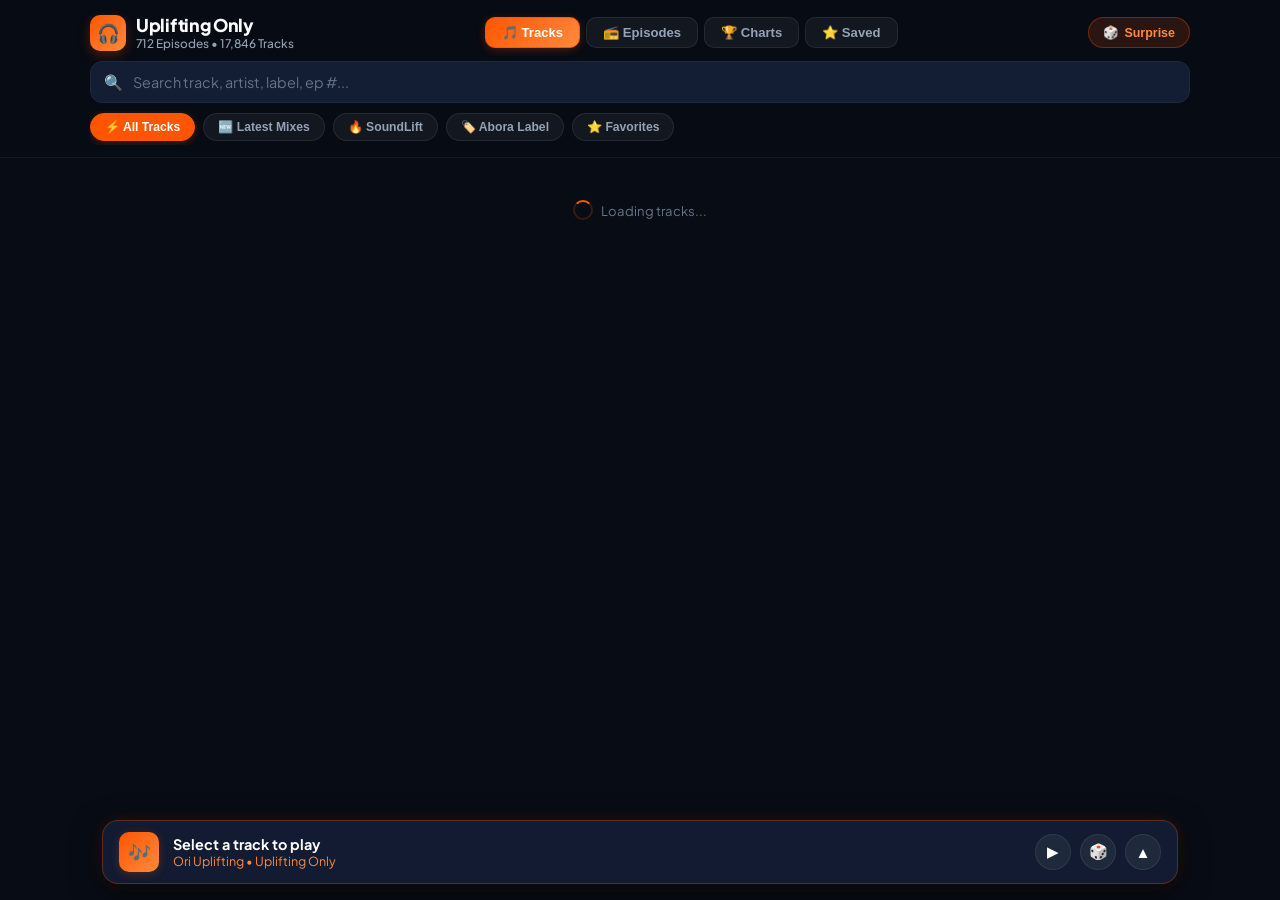
==== commit 3ebf6ab7: "Update tracklists up to Episode 712, desktop dashboard, and mobile app" ====
--- a/index.html
+++ b/index.html
@@ -1045,7 +1045,7 @@
                 <div class="brand-badge">🎧</div>
                 <div class="brand-text">
                     <h1>Uplifting Only</h1>
-                    <p>707 Episodes • 17,711 Tracks</p>
+                    <p>712 Episodes • 17,846 Tracks</p>
                 </div>
             </div>
 
@@ -1157,7 +1157,7 @@
     <div class="player-expanded-body">
         <div class="iframe-container">
             <iframe id="sc-player" width="100%" height="120" scrolling="no" frameborder="no" allow="autoplay"
-                src="https://w.soundcloud.com/player/?url=https://soundcloud.com/oriuplift/uponly-707&color=%23ff5500&auto_play=false&hide_related=true&show_comments=false&show_user=false&show_reposts=false&show_teaser=false">
+                src="https://w.soundcloud.com/player/?url=https://soundcloud.com/oriuplift/uponly-712&color=%23ff5500&auto_play=false&hide_related=true&show_comments=false&show_user=false&show_reposts=false&show_teaser=false">
             </iframe>
         </div>
     </div>
@@ -1207,10 +1207,10 @@
 <!-- Application Engine -->
 <script>
     // 1. DATASETS
-    const RAW_TRACKS = [[17685,707,1,"--:--","Etasonic","Recovery (Intro Edit)","Abora",0,"https://soundcloud.com/oriuplift/uponly-707"],[17686,707,2,"--:--","Elysian","Sparks In The Night (Ciaran McAuley Remix)","Black Hole",0,"https://soundcloud.com/oriuplift/uponly-707"],[17687,707,3,"--:--","Vinny DeGeorge","Wanderlust","Abora Skies",0,"https://soundcloud.com/oriuplift/uponly-707"],[17688,707,4,"--:--","C-Systems & Clara Yates","Home Is Where You Are","Black Hole",0,"https://soundcloud.com/oriuplift/uponly-707"],[17689,707,5,"--:--","Fros7novA & JINGYAN","The Last Odyssey","Abora",0,"https://soundcloud.com/oriuplift/uponly-707"],[17690,707,6,"--:--","Tycoos & Denise Rivera","Carried by the Sound","Amsterdam Trance Records",0,"https://soundcloud.com/oriuplift/uponly-707"],[17691,707,7,"--:--","REX.W","I've Touched the Sky","Suanda",0,"https://soundcloud.com/oriuplift/uponly-707"],[17692,707,8,"--:--","Fernweh","Siena","2Rock",0,"https://soundcloud.com/oriuplift/uponly-707"],[17693,707,9,"--:--","Amos & Riot Night, Grant Trowbridge, Lucy Starr","Pieces","FSOE",0,"https://soundcloud.com/oriuplift/uponly-707"],[17694,707,10,"--:--","Mike Bound","Rise Again","MYBOUNDS",0,"https://soundcloud.com/oriuplift/uponly-707"],[17695,707,11,"--:--","Deejay Tao","Wherever You Are","Abora",0,"https://soundcloud.com/oriuplift/uponly-707"],[17696,707,12,"--:--","Dan Stone, Stine Grove","My Sanctuary","FSOE",0,"https://soundcloud.com/oriuplift/uponly-707"],[17697,707,13,"--:--","Alexander Komarov","The Lonely Shepherd","Interplay",0,"https://soundcloud.com/oriuplift/uponly-707"],[17698,707,14,"--:--","Kaselia & Dalmoori","Aviation","Ascent",0,"https://soundcloud.com/oriuplift/uponly-707"],[17699,707,15,"--:--","Masaru Hinaiji & Orie Yoko","Dream (Extended English Version)","PROXIMUM",0,"https://soundcloud.com/oriuplift/uponly-707"],[17700,707,16,"--:--","Ariel Music","If We Start Over (Instrumental Mix)","Silent Shore",0,"https://soundcloud.com/oriuplift/uponly-707"],[17701,707,17,"--:--","DeReN","Shore","PROXIMUM",0,"https://soundcloud.com/oriuplift/uponly-707"],[17702,707,18,"--:--","Elite Electronic","Carry Me","Interplay Global",0,"https://soundcloud.com/oriuplift/uponly-707"],[17703,707,19,"--:--","Maywave","The Dream","Narratology",0,"https://soundcloud.com/oriuplift/uponly-707"],[17704,707,20,"--:--","Bartone Seedluck","Lunar Drift","PROXIMUM",0,"https://soundcloud.com/oriuplift/uponly-707"],[17705,707,21,"--:--","Cadeya","Here I Am","Levitated",0,"https://soundcloud.com/oriuplift/uponly-707"],[17706,707,22,"--:--","tjam","X-Walker","Synchronized Melodies",0,"https://soundcloud.com/oriuplift/uponly-707"],[17707,707,23,"--:--","FAWZY","Break Free","Interplay",0,"https://soundcloud.com/oriuplift/uponly-707"],[17708,707,24,"--:--","Fisical Project, Jennifer Rene","I Remember (Victor Lobanov Remix)","Suanda",0,"https://soundcloud.com/oriuplift/uponly-707"],[17709,707,25,"--:--","Robinito","Take Me Away","2Rock Uplifting",0,"https://soundcloud.com/oriuplift/uponly-707"],[17710,707,26,"--:--","Chris Myles","Balearic Recall","Extrema",0,"https://soundcloud.com/oriuplift/uponly-707"],[17711,707,27,"--:--","DreamLife, Drunk Breeze","Rurouni Kenshin (Orchestral Mix)","Abora",0,"https://soundcloud.com/oriuplift/uponly-707"],[17658,706,1,"--:--","Kelly Andrew","Xanadu (Orchestral Trance Mix)","Abora Skies",0,"https://soundcloud.com/oriuplift/uponly-706"],[17659,706,2,"--:--","Specific Slice & Sandro Mireno","Leviathan And The Lone Galleon","Abora Skies",0,"https://soundcloud.com/oriuplift/uponly-706"],[17660,706,3,"--:--","Maratone & Frailai","Opus","Abora",0,"https://soundcloud.com/oriuplift/uponly-706"],[17661,706,4,"--:--","Corrie Theron","Tango","We Are Trance",0,"https://soundcloud.com/oriuplift/uponly-706"],[17662,706,5,"--:--","Kita-Kei","Golden Plains Under The Blue Sky","TAR#138",0,"https://soundcloud.com/oriuplift/uponly-706"],[17663,706,6,"--:--","NyTiGen, Alexander Turok & Ani\u00f8lk\u00fc","I Love You (Extended Dub)","2Rock",0,"https://soundcloud.com/oriuplift/uponly-706"],[17664,706,7,"--:--","Victor Special, Maxim Kovalskiy","Whisper Of The Desert","Levitated",0,"https://soundcloud.com/oriuplift/uponly-706"],[17665,706,8,"--:--","Cofee","Without You","2Rock Uplifting",0,"https://soundcloud.com/oriuplift/uponly-706"],[17666,706,9,"--:--","Phil Dinner","Nature's Symphony","Abora Skies",0,"https://soundcloud.com/oriuplift/uponly-706"],[17667,706,10,"--:--","Semper T.","Sincerity","Perfect Euphoria",0,"https://soundcloud.com/oriuplift/uponly-706"],[17668,706,11,"--:--","Eximinds","The Singularity (Dmitry Chelnokov Remix)","Interplay Global",0,"https://soundcloud.com/oriuplift/uponly-706"],[17669,706,12,"--:--","DeReN","The Veil","Synchronized Melodies",0,"https://soundcloud.com/oriuplift/uponly-706"],[17670,706,13,"--:--","Casey Allen","Eleven Echoes of the Abyss (Extended Supernova Mix)","Suanda",0,"https://soundcloud.com/oriuplift/uponly-706"],[17671,706,14,"--:--","Dens(CN) & Silva Aves","Cantabile Blossom","Abora",0,"https://soundcloud.com/oriuplift/uponly-706"],[17672,706,15,"--:--","Full COurse","Beyond the Stars","Narratology",0,"https://soundcloud.com/oriuplift/uponly-706"],[17673,706,16,"--:--","Dalmoori & Laucco","The Rift","Bemind",0,"https://soundcloud.com/oriuplift/uponly-706"],[17674,706,17,"--:--","D-Engine","Starstride","Silent Shore",0,"https://soundcloud.com/oriuplift/uponly-706"],[17675,706,18,"--:--","Daniel Kandi","Lunar Orbit","Reason II Rise",0,"https://soundcloud.com/oriuplift/uponly-706"],[17676,706,19,"--:--","Skyvol","Dust Of Former Worlds","Easteria",0,"https://soundcloud.com/oriuplift/uponly-706"],[17677,706,20,"--:--","Gennady Blinkov","Dead Soul","Silent Shore",0,"https://soundcloud.com/oriuplift/uponly-706"],[17678,706,21,"--:--","Stefan Ianev & MaleneM","Fading Into You (Extended Dub)","2Rock B Side",0,"https://soundcloud.com/oriuplift/uponly-706"],[17679,706,22,"--:--","Ariel Music & E-SET","Before The Storm (Dune Boom & Existing Remix)","Neostatics Vision",0,"https://soundcloud.com/oriuplift/uponly-706"],[17680,706,23,"--:--","U-Mount","Your Own Worst Enemy","Narratology",0,"https://soundcloud.com/oriuplift/uponly-706"],[17681,706,24,"--:--","DeReN","Voca","Levitated",0,"https://soundcloud.com/oriuplift/uponly-706"],[17682,706,25,"--:--","Scott Ramsay","Ascension","Extrema",0,"https://soundcloud.com/oriuplift/uponly-706"],[17683,706,26,"--:--","NyTiGen & FANTAZM","On the Wave","2Rock",0,"https://soundcloud.com/oriuplift/uponly-706"],[17684,706,27,"--:--","Ocoro","Hayan Sonamu (Orchestral Mix)","Skyward Harmony",0,"https://soundcloud.com/oriuplift/uponly-706"],[17631,705,1,"--:--","Farhad Mahdavi feat. Mastan Ensemble","Tehran Echoes (Intro Mix)","Abora",0,"https://soundcloud.com/oriuplift/uponly-705"],[17632,705,2,"--:--","Etasonic","Prague","Abora",0,"https://soundcloud.com/oriuplift/uponly-705"],[17633,705,3,"--:--","Harshil Kamdar and Daniela Presta","Once Upon A Time","Blue Dot Trance",0,"https://soundcloud.com/oriuplift/uponly-705"],[17634,705,4,"--:--","Manuel Le Saux, Db Mokk","Inferno","Extrema",0,"https://soundcloud.com/oriuplift/uponly-705"],[17635,705,5,"--:--","Alexander Komarov","Echoes of Yesterday","Abora",0,"https://soundcloud.com/oriuplift/uponly-705"],[17636,705,6,"--:--","Richard Durand & Giovanni Nicolaci","Can You Feel It","ITWT",0,"https://soundcloud.com/oriuplift/uponly-705"],[17637,705,7,"--:--","Roman Messer & Simon O'Shine","Euphoria (Eximinds Remix)","Suanda",0,"https://soundcloud.com/oriuplift/uponly-705"],[17638,705,8,"--:--","George Jema & Yasmin Jane","Sweet Surrender","Suanda",0,"https://soundcloud.com/oriuplift/uponly-705"],[17639,705,9,"--:--","Hypersia","Jan 8-9 (String In G Minor)","Hypersia",0,"https://soundcloud.com/oriuplift/uponly-705"],[17640,705,10,"--:--","Arzi","Midnight Sun","Synchronized Progressive",0,"https://soundcloud.com/oriuplift/uponly-705"],[17641,705,11,"--:--","Simon Leon & Alexandra Badoi","Would You","Magik Muzik",0,"https://soundcloud.com/oriuplift/uponly-705"],[17642,705,12,"--:--","Driftmoon","Tribe of the Sun (Club Mix)","Pure Trance",0,"https://soundcloud.com/oriuplift/uponly-705"],[17643,705,13,"--:--","Stefan Ianev","Enchanted","2Rock B Side",0,"https://soundcloud.com/oriuplift/uponly-705"],[17644,705,14,"--:--","Dmitry Rubus, Ria Joyse","Dreams","Suanda Voice",0,"https://soundcloud.com/oriuplift/uponly-705"],[17645,705,15,"--:--","Factor B","Ghosts","Theatre of the Mind",0,"https://soundcloud.com/oriuplift/uponly-705"],[17646,705,16,"--:--","Gennady Blinkov","Argument","PROXIMUM",0,"https://soundcloud.com/oriuplift/uponly-705"],[17647,705,17,"--:--","Bigtopo","Ezekiel","2Rock",0,"https://soundcloud.com/oriuplift/uponly-705"],[17648,705,18,"--:--","Brandon Beatty","Simulation City (Reality Loading)","Reason II Rise",0,"https://soundcloud.com/oriuplift/uponly-705"],[17649,705,19,"--:--","Dave Cold","Embrace Your Dreams","2Rock Uplifting",0,"https://soundcloud.com/oriuplift/uponly-705"],[17650,705,20,"--:--","Maywave","Emotions Trip","Narratology",0,"https://soundcloud.com/oriuplift/uponly-705"],[17651,705,21,"--:--","FAWZY & Jeff Rush with Sin\u00e9ad McCarthy","Waves (Matt Farmer Extended Master)","Narratology",0,"https://soundcloud.com/oriuplift/uponly-705"],[17652,705,22,"--:--","Victor Special","Higher than Blue","Sounds of the Stars",0,"https://soundcloud.com/oriuplift/uponly-705"],[17653,705,23,"--:--","Slo7haze","The Milky Way","Synchronized Melodies",0,"https://soundcloud.com/oriuplift/uponly-705"],[17654,705,24,"--:--","Freelife","Utopia","Trancer",0,"https://soundcloud.com/oriuplift/uponly-705"],[17655,705,25,"--:--","Paul Miller","The Journey Within","FSOE",0,"https://soundcloud.com/oriuplift/uponly-705"],[17656,705,26,"--:--","MVS7","Forever","PROXIMUM",0,"https://soundcloud.com/oriuplift/uponly-705"],[17657,705,27,"--:--","Iberian","Trust Me (Violin Mix)","Skyward Harmony",0,"https://soundcloud.com/oriuplift/uponly-705"],[17604,704,1,"--:--","Driftmoon & Geert Huinink feat. Kim","Worlds Which Break Us (Intro Mix)","Abora Ascend",0,"https://soundcloud.com/oriuplift/uponly-704"],[17605,704,2,"--:--","Xpectra & Maureen Sky Jones","See the Light (Tycoos Remix)","Trance All-Stars",0,"https://soundcloud.com/oriuplift/uponly-704"],[17606,704,3,"--:--","Aly & Fila with Ahmed Romel","Kingdoms (FSOE450 Anthem)","FSOE",0,"https://soundcloud.com/oriuplift/uponly-704"],[17607,704,4,"--:--","William Silva & NELLY TGM","I Belong To Heaven","Abora",0,"https://soundcloud.com/oriuplift/uponly-704"],[17608,704,5,"--:--","Ciaran McAuley, Sue McLaren & Nicholas Gunn","Caledonia","Blue Dot Trance",0,"https://soundcloud.com/oriuplift/uponly-704"],[17609,704,6,"--:--","ReOrder & Kalinda","Higher & Higher","Nocturnal Knights",0,"https://soundcloud.com/oriuplift/uponly-704"],[17610,704,7,"--:--","REX.W & blurrrSAMA","Weightless Cruising","Suanda True",0,"https://soundcloud.com/oriuplift/uponly-704"],[17611,704,8,"--:--","NyTiGen, Alexander Turok & Ani\u00f8lk\u00fc","I Love You","2Rock",0,"https://soundcloud.com/oriuplift/uponly-704"],[17612,704,9,"--:--","Dens(CN) & Silva Aves","Cantabile Blossom","Abora",0,"https://soundcloud.com/oriuplift/uponly-704"],[17613,704,10,"--:--","Atteka","Echoes & Lies","Beyond the Stars Reborn",0,"https://soundcloud.com/oriuplift/uponly-704"],[17614,704,11,"--:--","Sequence 11 feat. Aliciya Angel","Until We Meet Again 2026","Synchronized Melodies",0,"https://soundcloud.com/oriuplift/uponly-704"],[17615,704,12,"--:--","Stormline","The Last Goodbye","Sounds of the Stars",0,"https://soundcloud.com/oriuplift/uponly-704"],[17616,704,13,"--:--","Crisy","Baby You","Full On 140",0,"https://soundcloud.com/oriuplift/uponly-704"],[17617,704,14,"--:--","Time Geometry & Stacey Jay","Leap of Faith","Ablazing",0,"https://soundcloud.com/oriuplift/uponly-704"],[17618,704,15,"--:--","OZO (UA)","Glass Heart","Ablazing",0,"https://soundcloud.com/oriuplift/uponly-704"],[17619,704,16,"--:--","Nicola Maddaloni","Defender","PROXIMUM",0,"https://soundcloud.com/oriuplift/uponly-704"],[17620,704,17,"--:--","0Gravity, Ren Faye","It's All Down To You","FSOE",0,"https://soundcloud.com/oriuplift/uponly-704"],[17621,704,18,"--:--","Laucco","Blue Moon of Josephine (Mariano Mancini Remix)","Aerodynamica",0,"https://soundcloud.com/oriuplift/uponly-704"],[17622,704,19,"--:--","DeReN","Moonlight","PROXIMUM",0,"https://soundcloud.com/oriuplift/uponly-704"],[17623,704,20,"--:--","Syntouch & Ariette Florence","Unspoken Words","Extrema",0,"https://soundcloud.com/oriuplift/uponly-704"],[17624,704,21,"--:--","CaDeR","Sivis 21","Silent Shore",0,"https://soundcloud.com/oriuplift/uponly-704"],[17625,704,22,"--:--","Steve Allen & Ren Faye","Last Star In The Sky","Uplift",0,"https://soundcloud.com/oriuplift/uponly-704"],[17626,704,23,"--:--","Trance Classics & Esmee Bor Stotijn","You & I (Last Soldier & Farnoodex Extended Mix)","Amsterdam Trance Records",0,"https://soundcloud.com/oriuplift/uponly-704"],[17627,704,24,"--:--","BiXX & Susana","Believe In Me","Black Hole",0,"https://soundcloud.com/oriuplift/uponly-704"],[17628,704,25,"--:--","Cofee","Vanish","2Rock Uplifting",0,"https://soundcloud.com/oriuplift/uponly-704"],[17629,704,26,"--:--","Allan Berndtz & U-G","Prima Stella","Reason II Rise",0,"https://soundcloud.com/oriuplift/uponly-704"],[17630,704,27,"--:--","Ciaran McAuley, Azam Ali, & Jeff Rona","Serenity (Ciaran McAuley pres. Eli Remix)","FSOE",0,"https://soundcloud.com/oriuplift/uponly-704"],[17577,703,1,"--:--","Sandro Mireno","Morning Prayer (Intro Mix)","Abora",0,"https://soundcloud.com/oriuplift/uponly-703"],[17578,703,2,"--:--","Steve Allen & Manon Polare","Another Song","Amsterdam Trance Records",0,"https://soundcloud.com/oriuplift/uponly-703"],[17579,703,3,"--:--","Vinny DeGeorge","Entrancing Love","Abora Skies",0,"https://soundcloud.com/oriuplift/uponly-703"],[17580,703,4,"--:--","Alan Morris & Elles de Graaf","Crescent Moon (Josh Ferrin Extended Mix)","Amsterdam Trance Records",0,"https://soundcloud.com/oriuplift/uponly-703"],[17581,703,5,"--:--","JINGYAN","If Everything is Pure","Abora",0,"https://soundcloud.com/oriuplift/uponly-703"],[17582,703,6,"--:--","Sequence Six","Boundless","FSOE",0,"https://soundcloud.com/oriuplift/uponly-703"],[17583,703,7,"--:--","Grande Piano & DreamLife","Utopia","Abora",0,"https://soundcloud.com/oriuplift/uponly-703"],[17584,703,8,"--:--","Tony Irrmani & Irina M.","Euphoric Rush","Abora",0,"https://soundcloud.com/oriuplift/uponly-703"],[17585,703,9,"--:--","Transaphonic","Milky Way","FSOE",0,"https://soundcloud.com/oriuplift/uponly-703"],[17586,703,10,"--:--","Diago, Daniel Kandi, Clara Mitchell","Siren's Howl","FSOE",0,"https://soundcloud.com/oriuplift/uponly-703"],[17587,703,11,"--:--","Mearzie","Stargazer (Craig Connelly Remix)","Blue Dot Trance",0,"https://soundcloud.com/oriuplift/uponly-703"],[17588,703,12,"--:--","W!SS","Steel (Manuel Rocca Remix)","Sub.Mission",0,"https://soundcloud.com/oriuplift/uponly-703"],[17589,703,13,"--:--","Ariel Music","Without You","Ablazing",0,"https://soundcloud.com/oriuplift/uponly-703"],[17590,703,14,"--:--","Max Denoise, Rinkarna, Vika","Burn the Sky Down","Suanda Voice",0,"https://soundcloud.com/oriuplift/uponly-703"],[17591,703,15,"--:--","Allen Watts","Smooth","High Voltage",0,"https://soundcloud.com/oriuplift/uponly-703"],[17592,703,16,"--:--","Cofee","Dear Li","Abora",0,"https://soundcloud.com/oriuplift/uponly-703"],[17593,703,17,"--:--","J\u00f8rg Alexson","Freedom on a Razor's Edge","Synchronized Melodies",0,"https://soundcloud.com/oriuplift/uponly-703"],[17594,703,18,"--:--","Amos & Riot Night with Aylin","Clear Future","Nocturnal Knights",0,"https://soundcloud.com/oriuplift/uponly-703"],[17595,703,19,"--:--","Matteo Ferri","Shaula","Antima",0,"https://soundcloud.com/oriuplift/uponly-703"],[17596,703,20,"--:--","Darren Porter","Millennium Memories","Reason II Rise",0,"https://soundcloud.com/oriuplift/uponly-703"],[17597,703,21,"--:--","Lenny McDustin & Martin Tyler","The Signal","2Rock",0,"https://soundcloud.com/oriuplift/uponly-703"],[17598,703,22,"--:--","Cris Lowtech","Your Awakening","PROXIMUM",0,"https://soundcloud.com/oriuplift/uponly-703"],[17599,703,23,"--:--","D-Engine","Stellar Motion","2Rock Uplifting",0,"https://soundcloud.com/oriuplift/uponly-703"],[17600,703,24,"--:--","Frank Dueffel & FAWZY","Tenderness (Airdream Remix)","Narratology",0,"https://soundcloud.com/oriuplift/uponly-703"],[17601,703,25,"--:--","Bartone Seedluck","Seedrise","PROXIMUM",0,"https://soundcloud.com/oriuplift/uponly-703"],[17602,703,26,"--:--","Mike Hillfire ft. Charmae","Fading Away","Blue Dot Trance",0,"https://soundcloud.com/oriuplift/uponly-703"],[17603,703,27,"--:--","Kvaii","Stars Twinkle (Orchestral Mix)","Eternal Starlight",0,"https://soundcloud.com/oriuplift/uponly-703"],[17551,702,1,"--:--","Eric Senn","Wings That Never Fade","Abora",0,"https://soundcloud.com/oriuplift/uponly-702"],[17552,702,2,"--:--","illitheas","Solitude","Abora",0,"https://soundcloud.com/oriuplift/uponly-702"],[17553,702,3,"--:--","Type 41","Aquis (Plutian pres. Astrion Remix)","Abora",0,"https://soundcloud.com/oriuplift/uponly-702"],[17554,702,4,"--:--","Fros7novA & JINGYAN","The Last Odyssey","Abora",0,"https://soundcloud.com/oriuplift/uponly-702"],[17555,702,5,"--:--","Ahmed Romel","Reflections","FSOE",0,"https://soundcloud.com/oriuplift/uponly-702"],[17556,702,6,"--:--","Amos & Riot Night, 0Gravity","Together We Are","FSOE",0,"https://soundcloud.com/oriuplift/uponly-702"],[17557,702,7,"--:--","Peter Miethig","Equilibrium","Suanda True",0,"https://soundcloud.com/oriuplift/uponly-702"],[17558,702,8,"--:--","Laucco","Blue Moon of Josephine (Mariano Mancini Dub Mix)","Aerodynamica",0,"https://soundcloud.com/oriuplift/uponly-702"],[17559,702,9,"--:--","U-Mount","Your Own Worst Enemy","Narratology",0,"https://soundcloud.com/oriuplift/uponly-702"],[17560,702,10,"--:--","DeReN","Natural Course","Synchronized Melodies",0,"https://soundcloud.com/oriuplift/uponly-702"],[17561,702,11,"--:--","Sary Beary, Rever\u00fde","Reveal 1.01","Trance Reserve",0,"https://soundcloud.com/oriuplift/uponly-702"],[17562,702,12,"--:--","Stargazers & Esmee Bor Stotijn","Circles of My Mind (Dub)","Amsterdam Trance Records",0,"https://soundcloud.com/oriuplift/uponly-702"],[17563,702,13,"--:--","DMPV","Gentle Sunset","2Rock B Side",0,"https://soundcloud.com/oriuplift/uponly-702"],[17564,702,14,"--:--","Xclusive","The Fusion","PROXIMUM",0,"https://soundcloud.com/oriuplift/uponly-702"],[17565,702,15,"--:--","Paul Boyle","Dawn in Motion","2Rock Uplifting",0,"https://soundcloud.com/oriuplift/uponly-702"],[17566,702,16,"--:--","REX.W & Hexe Chen","Drifting Starlight (Extended Dub)","Abora",0,"https://soundcloud.com/oriuplift/uponly-702"],[17567,702,17,"--:--","Cadeya","Copenhagen","Alter Ego",0,"https://soundcloud.com/oriuplift/uponly-702"],[17568,702,18,"--:--","Soarsonic","Eye Of Ra","Hypersia",0,"https://soundcloud.com/oriuplift/uponly-702"],[17569,702,19,"--:--","Nord Horizon","Around The Bay","Magic Island Elevate",0,"https://soundcloud.com/oriuplift/uponly-702"],[17570,702,20,"--:--","KBK & Nayenne","Rise Again (Extended Dub)","2Rock",0,"https://soundcloud.com/oriuplift/uponly-702"],[17571,702,21,"--:--","Solowei, Aerial Beat","Across The Universe (Aerial Beat Remix)","2Rock B Side",0,"https://soundcloud.com/oriuplift/uponly-702"],[17572,702,22,"--:--","Dave Cold, DocDistortion","Broken Skies","Extrema",0,"https://soundcloud.com/oriuplift/uponly-702"],[17573,702,23,"--:--","Cofee","Dear Li","Abora",0,"https://soundcloud.com/oriuplift/uponly-702"],[17574,702,24,"--:--","Robinito","Airwaves (Extended Dub)","2Rock Uplifting",0,"https://soundcloud.com/oriuplift/uponly-702"],[17575,702,25,"--:--","N-sKing","Ancient Forest","2Rock",0,"https://soundcloud.com/oriuplift/uponly-702"],[17576,702,26,"--:--","Daminika","Two Hearts","Nicksher",0,"https://soundcloud.com/oriuplift/uponly-702"],[17524,701,1,"--:--","Sou Enomoto","Hakumei","Abora",0,"https://soundcloud.com/oriuplift/uponly-701"],[17525,701,2,"--:--","Kaimo K feat. Jess Morgan","In A Whisper","ATR",0,"https://soundcloud.com/oriuplift/uponly-701"],[17526,701,3,"--:--","U-G","Shikisai","Abora",0,"https://soundcloud.com/oriuplift/uponly-701"],[17527,701,4,"--:--","Nery","Inesquecivel (SoundLift Remix)","Abora",0,"https://soundcloud.com/oriuplift/uponly-701"],[17528,701,5,"--:--","Eric Senn","Wings That Never Fade","Abora",0,"https://soundcloud.com/oriuplift/uponly-701"],[17529,701,6,"--:--","Stoneface & Terminal","In Your Arms","FSOE",0,"https://soundcloud.com/oriuplift/uponly-701"],[17530,701,7,"--:--","A.R.D.I.","Silence In Your Eyes","Sub.Mission",0,"https://soundcloud.com/oriuplift/uponly-701"],[17531,701,8,"--:--","Roman Messer","Here & Now (Suanda 550 Anthem)","Suanda",0,"https://soundcloud.com/oriuplift/uponly-701"],[17532,701,9,"--:--","Rob Binner","Firefly","Extrema",0,"https://soundcloud.com/oriuplift/uponly-701"],[17533,701,10,"--:--","Robinito","Airwaves","2Rock Uplifting",0,"https://soundcloud.com/oriuplift/uponly-701"],[17534,701,11,"--:--","Aurora-bird(CHN)","Where Stars Alight","2Rock Uplifting",0,"https://soundcloud.com/oriuplift/uponly-701"],[17535,701,12,"--:--","KBK & Nayenne","Rise Again","2Rock",0,"https://soundcloud.com/oriuplift/uponly-701"],[17536,701,13,"--:--","Daniel Cesana","New Heights","Ablazing",0,"https://soundcloud.com/oriuplift/uponly-701"],[17537,701,14,"--:--","Alternate High","Treasure","Levitated",0,"https://soundcloud.com/oriuplift/uponly-701"],[17538,701,15,"--:--","Lowi","Synchronous","Reason II Rise",0,"https://soundcloud.com/oriuplift/uponly-701"],[17539,701,16,"--:--","Aimoon, ScarRaver","The Fall of Love","Perfect Euphoria",0,"https://soundcloud.com/oriuplift/uponly-701"],[17540,701,17,"--:--","SouthDreamer","Beautiful Winter","PROXIMUM",0,"https://soundcloud.com/oriuplift/uponly-701"],[17541,701,18,"--:--","Tenta Terra","Velvet Horizon","PROXIMUM",0,"https://soundcloud.com/oriuplift/uponly-701"],[17542,701,19,"--:--","DeReN","Kellderos","PROXIMUM",0,"https://soundcloud.com/oriuplift/uponly-701"],[17543,701,20,"--:--","Stefano Negrini & Hidden Tigress","Drift Away","Ablazing",0,"https://soundcloud.com/oriuplift/uponly-701"],[17544,701,21,"--:--","Dreary Fan","Lost in Infinity","Synchronized Melodies",0,"https://soundcloud.com/oriuplift/uponly-701"],[17545,701,22,"--:--","Richard Durand & Brittany Egbert","Move","Magik Muzik",0,"https://soundcloud.com/oriuplift/uponly-701"],[17546,701,23,"--:--","Alex Merk, Sergei Romenski & Irina FOX","When I Fall (NyTiGen Extended Dub Remix)","2Rock",0,"https://soundcloud.com/oriuplift/uponly-701"],[17547,701,24,"--:--","Paul Courbet","Maya Bay","Extrema",0,"https://soundcloud.com/oriuplift/uponly-701"],[17548,701,25,"--:--","MVS7","Rise Within","PROXIMUM",0,"https://soundcloud.com/oriuplift/uponly-701"],[17549,701,26,"--:--","William Silva & Tiff Lacey","Time Won't Wait Forever","ATR",0,"https://soundcloud.com/oriuplift/uponly-701"],[17550,701,27,"--:--","DJ Tony Magic","Transfiguration (Chillout Mix)","2Rock Electronic",0,"https://soundcloud.com/oriuplift/uponly-701"],[17502,700,1,"10:16","SoundLift","Freedom (Intro Mix)","Abora Skies",0,"https://soundcloud.com/oriuplift/uponly-700"],[17503,700,2,"4:13","Kelly Andrew","The Incursion (Epic Orchestral Trance Mix)","Abora",616,"https://soundcloud.com/oriuplift/uponly-700"],[17504,700,3,"6:00","Sergey Nevone & Simon O'Shine","In Spite Of Everything","Defcon",869,"https://soundcloud.com/oriuplift/uponly-700"],[17505,700,4,"6:46","New World","Ushio (Emotional Intro Mix)","Abora Skies",1229,"https://soundcloud.com/oriuplift/uponly-700"],[17506,700,5,"4:24","illitheas","Last Forever","Abora Skies",1635,"https://soundcloud.com/oriuplift/uponly-700"],[17507,700,6,"5:20","illitheas","Moments with You","Abora Skies",1899,"https://soundcloud.com/oriuplift/uponly-700"],[17508,700,7,"6:54","Sergey Nevone & Simon O'Shine","Ethereal Rhapsody","Defcon",2219,"https://soundcloud.com/oriuplift/uponly-700"],[17509,700,8,"5:20","Aly & Fila with Ahmed Romel","Kingdoms (FSOE 450 Anthem)","FSOE",2633,"https://soundcloud.com/oriuplift/uponly-700"],[17510,700,9,"4:00","Tycoos & Sandro Mireno","A Place Where Love is Born","Abora",2953,"https://soundcloud.com/oriuplift/uponly-700"],[17511,700,10,"6:05","Andy Blueman","Sea Tides (Cinematic Remake)","Abora Skies",3193,"https://soundcloud.com/oriuplift/uponly-700"],[17512,700,11,"6:26","SoundLift","Wonderful Feeling","Natura",3558,"https://soundcloud.com/oriuplift/uponly-700"],[17513,700,12,"4:52","Damian Wasse & Sandro Mireno","The Motive Of Childhood","Abora Skies",3944,"https://soundcloud.com/oriuplift/uponly-700"],[17514,700,13,"5:29","tranzLift","Heaven's Shore (Mercurial Virus Remix)","BTS",4236,"https://soundcloud.com/oriuplift/uponly-700"],[17515,700,14,"4:39","Akku","Megumi (Emotional Mix)","Abora Skies",4565,"https://soundcloud.com/oriuplift/uponly-700"],[17516,700,15,"6:30","CO1N & Darkingz","Mermaid's Tears","Aerodynamica",4844,"https://soundcloud.com/oriuplift/uponly-700"],[17517,700,16,"4:47","DreamLife & Aleksey Gunichev","Maybe Someday","Abora Skies",5234,"https://soundcloud.com/oriuplift/uponly-700"],[17518,700,17,"4:03","AYDA","Stellar","Abora",5521,"https://soundcloud.com/oriuplift/uponly-700"],[17519,700,18,"6:00","CO1N & Darkingz","Winter Sea (Darkingz Remix)","Abora Skies",5764,"https://soundcloud.com/oriuplift/uponly-700"],[17520,700,19,"4:28","Sandro Mireno","Morning Prayer","Abora",6124,"https://soundcloud.com/oriuplift/uponly-700"],[17521,700,20,"4:10","XiJaro & Pitch","Unite Again (Corrado Baggieri Remix)","Phoenix",6392,"https://soundcloud.com/oriuplift/uponly-700"],[17522,700,21,"3:19","Sou Enomoto","Hakumei","Abora",6642,"https://soundcloud.com/oriuplift/uponly-700"],[17523,700,22,"--:--","illitheas","Golden Skies","Abora",6841,"https://soundcloud.com/oriuplift/uponly-700"],[17475,699,1,"--:--","U-G & Kohta Imafuku","In My Dreams (Intro Mix)","Abora",0,"https://soundcloud.com/oriuplift/uponly-699"],[17476,699,2,"--:--","Aurosonic & Sue McLaren","Captured By Gravity (Omar Sherif Extended Mix)","ATR",0,"https://soundcloud.com/oriuplift/uponly-699"],[17477,699,3,"--:--","Steve Allen & Manon Polare","Another Song","ATR",0,"https://soundcloud.com/oriuplift/uponly-699"],[17478,699,4,"--:--","Jimmy Chou & Saphron & Hardcode","Where The River Meets The Sea","Abora",0,"https://soundcloud.com/oriuplift/uponly-699"],[17479,699,5,"--:--","Pedro Del Mar & illitheas","Salvation","Black Hole",0,"https://soundcloud.com/oriuplift/uponly-699"],[17480,699,6,"--:--","Christina Novelli & DJ Xquizit","So Cold (DJ T.H. & Nadi Sunrise Remix)","Abora",0,"https://soundcloud.com/oriuplift/uponly-699"],[17481,699,7,"--:--","Bogdan Vix & Alaera","Not Feeling Blue","Blue Dot Trance",0,"https://soundcloud.com/oriuplift/uponly-699"],[17482,699,8,"--:--","Mike Hillfire feat. Charmae","Under Water","Blue Dot Trance",0,"https://soundcloud.com/oriuplift/uponly-699"],[17483,699,9,"--:--","Tony Irrmani & Irina M.","Take Me Higher","Synchronized Melodies",0,"https://soundcloud.com/oriuplift/uponly-699"],[17484,699,10,"--:--","Ruslan Khatmullin","Memories in Trance","Suanda",0,"https://soundcloud.com/oriuplift/uponly-699"],[17485,699,11,"--:--","DIM3NSION x Dustin Husain","By Your Side","Black Hole",0,"https://soundcloud.com/oriuplift/uponly-699"],[17486,699,12,"--:--","Stargazers & Cathy Mazzer","Safe Underwater","ATR",0,"https://soundcloud.com/oriuplift/uponly-699"],[17487,699,13,"--:--","NyTiGen, Ria\u00a0Joyse","Dancing in the Sky","2Rock",0,"https://soundcloud.com/oriuplift/uponly-699"],[17488,699,14,"--:--","NrgMind","Transcend","Activate",0,"https://soundcloud.com/oriuplift/uponly-699"],[17489,699,15,"--:--","FAWZY X Nucrise X Alivion Ft. Daniela Presta","The Opera (Maywave Remix)","Narratology",0,"https://soundcloud.com/oriuplift/uponly-699"],[17490,699,16,"--:--","Nick Parker","Without You Now (Deejay Tao Remix)","Trancer",0,"https://soundcloud.com/oriuplift/uponly-699"],[17491,699,17,"--:--","H3rtz & Emily Orchard","Way of Life","2Rock",0,"https://soundcloud.com/oriuplift/uponly-699"],[17492,699,18,"--:--","Vinny DeGeorge","One","Astraeus",0,"https://soundcloud.com/oriuplift/uponly-699"],[17493,699,19,"--:--","Sandro Mireno","Ascensus","Abora Skies",0,"https://soundcloud.com/oriuplift/uponly-699"],[17494,699,20,"--:--","Salman Wani","Those Days","PROXIMUM",0,"https://soundcloud.com/oriuplift/uponly-699"],[17495,699,21,"--:--","Elyxx Von Cael","Human Connection","2Rock Uplifting",0,"https://soundcloud.com/oriuplift/uponly-699"],[17496,699,22,"--:--","Nitrous Oxide, Simon O'Shine","Breeze","FSOE",0,"https://soundcloud.com/oriuplift/uponly-699"],[17497,699,23,"--:--","Bartone Seedluck","Nights and Days","PROXIMUM",0,"https://soundcloud.com/oriuplift/uponly-699"],[17498,699,24,"--:--","The New Old Skool","Fade to Grey","Yanada",0,"https://soundcloud.com/oriuplift/uponly-699"],[17499,699,25,"--:--","Iberian, Poetry Maiden","Escondite (Spanish Extended Mix)","Voice Of Our Hearts",0,"https://soundcloud.com/oriuplift/uponly-699"],[17500,699,26,"--:--","Ahmed Romel","Reflections","FSOE",0,"https://soundcloud.com/oriuplift/uponly-699"],[17501,699,27,"--:--","Nicholas Gunn & Rakel Bje","Sun Goes Down","Blue Dot Music",0,"https://soundcloud.com/oriuplift/uponly-699"],[17450,698,1,"--:--","Dalmoori","Monochrome (Intro Edit)","Abora Skies",0,"https://soundcloud.com/oriuplift/uponly-698"],[17451,698,2,"--:--","Kelly Andrew","Wonderland (Orchestral Trance Mix)","Abora Skies",0,"https://soundcloud.com/oriuplift/uponly-698"],[17452,698,3,"--:--","SoundLift","Essence of Life","Abora Skies",0,"https://soundcloud.com/oriuplift/uponly-698"],[17453,698,4,"--:--","ADOVE","Lavender Field","Abora",0,"https://soundcloud.com/oriuplift/uponly-698"],[17454,698,5,"--:--","Global Influence","Depth Of My Dreams","Blue Soho",0,"https://soundcloud.com/oriuplift/uponly-698"],[17455,698,6,"--:--","William Silva","Shine Through (Dub)","ATR",0,"https://soundcloud.com/oriuplift/uponly-698"],[17456,698,7,"--:--","Monzilla","Where We Started","Easteria",0,"https://soundcloud.com/oriuplift/uponly-698"],[17457,698,8,"--:--","Shadows&Nightmares","Ephemeral Life","Abora",0,"https://soundcloud.com/oriuplift/uponly-698"],[17458,698,9,"--:--","Grande Piano & DreamLife","Utopia","Abora",0,"https://soundcloud.com/oriuplift/uponly-698"],[17459,698,10,"--:--","Denise Rivera & Trance Classics","Body of Conflict (Dub)","ATR",0,"https://soundcloud.com/oriuplift/uponly-698"],[17460,698,11,"--:--","Ruslan Khatmullin","Memories in Trance","Suanda",0,"https://soundcloud.com/oriuplift/uponly-698"],[17461,698,12,"--:--","N-sKing","Septentrion (Dalphon Remix)","Aerodynamica",0,"https://soundcloud.com/oriuplift/uponly-698"],[17462,698,13,"--:--","Sen Rain","Eternal Stillness Of Land","BTSRe",0,"https://soundcloud.com/oriuplift/uponly-698"],[17463,698,14,"--:--","D-Engine","Photon Drift","2Rock Uplifting",0,"https://soundcloud.com/oriuplift/uponly-698"],[17464,698,15,"--:--","0Gravity","One Night in Bloemendaal","FSOE",0,"https://soundcloud.com/oriuplift/uponly-698"],[17465,698,16,"--:--","Daxson","Shining Bright","FSOE",0,"https://soundcloud.com/oriuplift/uponly-698"],[17466,698,17,"--:--","Laucco","Talokan","Chasing Dreams",0,"https://soundcloud.com/oriuplift/uponly-698"],[17467,698,18,"--:--","Sigma","Day Dreams","PROXIMUM",0,"https://soundcloud.com/oriuplift/uponly-698"],[17468,698,19,"--:--","DeReN","Crystal Stone","Synchronized Melodies",0,"https://soundcloud.com/oriuplift/uponly-698"],[17469,698,20,"--:--","Karl Osvan","Elevation","State Control",0,"https://soundcloud.com/oriuplift/uponly-698"],[17470,698,21,"--:--","ALEX BARR","Flight","2Rock",0,"https://soundcloud.com/oriuplift/uponly-698"],[17471,698,22,"--:--","Ebon Light, Eddy Drum, CaDeR","Connexion (Kvaii Remix)","Eternal Starlight",0,"https://soundcloud.com/oriuplift/uponly-698"],[17472,698,23,"--:--","Grande Piano","Watchmaker","PROXIMUM",0,"https://soundcloud.com/oriuplift/uponly-698"],[17473,698,24,"--:--","Alex Merk, U-Mount","Sunny Days","Trance Reserve",0,"https://soundcloud.com/oriuplift/uponly-698"],[17474,698,25,"--:--","Daminika","About You","Nicksher",0,"https://soundcloud.com/oriuplift/uponly-698"],[17423,697,1,"--:--","Illitheas","Heaven Arises","Abora Skies",0,"https://soundcloud.com/oriuplift/uponly-697"],[17424,697,2,"--:--","SoundLift","Victorious","Abora Skies",0,"https://soundcloud.com/oriuplift/uponly-697"],[17425,697,3,"--:--","C-Systems & MIDI Kittyy","Under The Sun","Black Hole",0,"https://soundcloud.com/oriuplift/uponly-697"],[17426,697,4,"--:--","MuXin & LiftingAngel","Rosaceae's Slumber","Synchronized Melodies",0,"https://soundcloud.com/oriuplift/uponly-697"],[17427,697,5,"--:--","Sandro Mireno & Alaera","Fairy Tale","Abora",0,"https://soundcloud.com/oriuplift/uponly-697"],[17428,697,6,"--:--","Nolan Stenemberg","Far From Home","SSR",0,"https://soundcloud.com/oriuplift/uponly-697"],[17429,697,7,"--:--","Paul Courbet","Rising Sun","Extrema",0,"https://soundcloud.com/oriuplift/uponly-697"],[17430,697,8,"--:--","Sound_Lover","Cornflower Blue","Eternal Starlight",0,"https://soundcloud.com/oriuplift/uponly-697"],[17431,697,9,"--:--","Craig Connelly & Liel Kolet","Endless Sky","Black Hole",0,"https://soundcloud.com/oriuplift/uponly-697"],[17432,697,10,"--:--","FAWZY","Breaking Boundaries (U-Mount Remix)","Narratology",0,"https://soundcloud.com/oriuplift/uponly-697"],[17433,697,11,"--:--","Roman Messer","Here & Now (Suanda 550 Anthem)","Suanda",0,"https://soundcloud.com/oriuplift/uponly-697"],[17434,697,12,"--:--","KBK","Formentor","Ablazing",0,"https://soundcloud.com/oriuplift/uponly-697"],[17435,697,13,"--:--","Eddie Lung","Don't Doubt It","2Rock B Side",0,"https://soundcloud.com/oriuplift/uponly-697"],[17436,697,14,"--:--","Mark Sherry, Peetu S & Emma Gillespie","Open Ocean","Black Hole",0,"https://soundcloud.com/oriuplift/uponly-697"],[17437,697,15,"--:--","Alex M.O.R.P.H.","Sparta","FSOE",0,"https://soundcloud.com/oriuplift/uponly-697"],[17438,697,16,"--:--","Ciro Visone","Frozen World (Part 2)","Abora",0,"https://soundcloud.com/oriuplift/uponly-697"],[17439,697,17,"--:--","Sequence Six","Orka","FSOE",0,"https://soundcloud.com/oriuplift/uponly-697"],[17440,697,18,"--:--","Michael Angelo","That's When It Hit Me","Levitated",0,"https://soundcloud.com/oriuplift/uponly-697"],[17441,697,19,"--:--","Laucco","Mirakel","Molekular",0,"https://soundcloud.com/oriuplift/uponly-697"],[17442,697,20,"--:--","Nick De Wit","Remember Last Summer","PROXIMUM",0,"https://soundcloud.com/oriuplift/uponly-697"],[17443,697,21,"--:--","Derek Ryan & Lyd14","Ghost In Red","Ascent",0,"https://soundcloud.com/oriuplift/uponly-697"],[17444,697,22,"--:--","Coulson & Jason Gray","Up On Love","Activate",0,"https://soundcloud.com/oriuplift/uponly-697"],[17445,697,23,"--:--","Christian Westerhof","For the Love of my Life [In Endless Love]","Gert",0,"https://soundcloud.com/oriuplift/uponly-697"],[17446,697,24,"--:--","Martin Tyler","Chasing the Light","2Rock",0,"https://soundcloud.com/oriuplift/uponly-697"],[17447,697,25,"--:--","Cory Burn","From the Shadows","Synchronized Melodies",0,"https://soundcloud.com/oriuplift/uponly-697"],[17448,697,26,"--:--","Versatile","Is This a Dream","2Rock Uplifting",0,"https://soundcloud.com/oriuplift/uponly-697"],[17449,697,27,"--:--","Fros7novA & JINGYAN","The Last Odyssey (Orchestral Mix)","Abora",0,"https://soundcloud.com/oriuplift/uponly-697"],[17396,696,1,"--:--","Eric Senn","Osiris","Suanda True",0,"https://soundcloud.com/oriuplift/uponly-696"],[17397,696,2,"--:--","Simon O'Shine","Your Distant World","TAR",0,"https://soundcloud.com/oriuplift/uponly-696"],[17398,696,3,"--:--","Suncatcher & Exolight & Denise Rivera","Feel You Near","ATR",0,"https://soundcloud.com/oriuplift/uponly-696"],[17399,696,4,"--:--","Fros7novA & JINGYAN","The Last Odyssey","Abora",0,"https://soundcloud.com/oriuplift/uponly-696"],[17400,696,5,"--:--","Skyvol, Edu Bravo","Origin & Destination","Easteria",0,"https://soundcloud.com/oriuplift/uponly-696"],[17401,696,6,"--:--","NoMosk, Roman Messer & Christina Novelli","Lost Soul (Daniel Kandi Remix)","Suanda Gold Classics",0,"https://soundcloud.com/oriuplift/uponly-696"],[17402,696,7,"--:--","MuXin & LiftingAngel","Rosaceae's Slumber","Synchronized Melodies",0,"https://soundcloud.com/oriuplift/uponly-696"],[17403,696,8,"--:--","Alexey Mushkin","Ethereality","2Rock Uplifting",0,"https://soundcloud.com/oriuplift/uponly-696"],[17404,696,9,"--:--","Turker Ozsoy","My Heart Went Boom","Reason II Rise",0,"https://soundcloud.com/oriuplift/uponly-696"],[17405,696,10,"--:--","State 91 & Lyd14","The Way Back Home","Regenerate",0,"https://soundcloud.com/oriuplift/uponly-696"],[17406,696,11,"--:--","Doppenberg","Nothing Lasts Forever","FSOE",0,"https://soundcloud.com/oriuplift/uponly-696"],[17407,696,12,"--:--","Adam Nubar","Aerospace","Extrema",0,"https://soundcloud.com/oriuplift/uponly-696"],[17408,696,13,"--:--","FAWZY, Josie Sandfeld, Winterborn","Almost Happy","Suanda",0,"https://soundcloud.com/oriuplift/uponly-696"],[17409,696,14,"--:--","Sonar Zone","Heaven's Frequency","CDR",0,"https://soundcloud.com/oriuplift/uponly-696"],[17410,696,15,"--:--","Twin View & FANTAZM","Luminal","2Rock",0,"https://soundcloud.com/oriuplift/uponly-696"],[17411,696,16,"--:--","Silva Aves","Flying As A Swift","Trance Reserve",0,"https://soundcloud.com/oriuplift/uponly-696"],[17412,696,17,"--:--","Spectorsonic","On the Wave","Interplay",0,"https://soundcloud.com/oriuplift/uponly-696"],[17413,696,18,"--:--","Peter Miethig","Equilibrium","Suanda True",0,"https://soundcloud.com/oriuplift/uponly-696"],[17414,696,19,"--:--","REX.W & Hexe Chen","Drifting Starlight","Abora",0,"https://soundcloud.com/oriuplift/uponly-696"],[17415,696,20,"--:--","Kenan Teke","One Last Thing","State Control",0,"https://soundcloud.com/oriuplift/uponly-696"],[17416,696,21,"--:--","JES","Take Me Away (S\u00d8NIN Remix)","Magik Muzik",0,"https://soundcloud.com/oriuplift/uponly-696"],[17417,696,22,"--:--","Masaru Hinaiji","Snow Drop (Southdreamer Remix)","SOTS",0,"https://soundcloud.com/oriuplift/uponly-696"],[17418,696,23,"--:--","Storm State & Jennifer Rene","Start A Fire","ATR",0,"https://soundcloud.com/oriuplift/uponly-696"],[17419,696,24,"--:--","Aimoon, StasyDoro","Refined Air","Perfect Euphoria",0,"https://soundcloud.com/oriuplift/uponly-696"],[17420,696,25,"--:--","Thomas Nikki, William Silva & NELLY TGM","Here I Am","PROXIMUM",0,"https://soundcloud.com/oriuplift/uponly-696"],[17421,696,26,"--:--","DeReN","In Silence","PROXIMUM",0,"https://soundcloud.com/oriuplift/uponly-696"],[17422,696,27,"--:--","Jake Crooker","Time","Abora Chillout",0,"https://soundcloud.com/oriuplift/uponly-696"],[17368,695,1,"--:--","Ikerya Project & O.B.M. Notion Feat Danny Claire","Goodbye","Abora Ascend",0,"https://soundcloud.com/oriuplift/uponly-695"],[17369,695,2,"--:--","Pralle & Kaul and Manon Polare","Love Is Here To Stay","ATR",0,"https://soundcloud.com/oriuplift/uponly-695"],[17370,695,3,"--:--","Illitheas","Heaven Arises","Abora Skies",0,"https://soundcloud.com/oriuplift/uponly-695"],[17371,695,4,"--:--","Moniqa Adams","Confusion","Abora",0,"https://soundcloud.com/oriuplift/uponly-695"],[17372,695,5,"--:--","NyTiGen, Ria\u00a0Joyse","Dancing in the Sky","2Rock",0,"https://soundcloud.com/oriuplift/uponly-695"],[17373,695,6,"--:--","Mike van Fabio & Stargazers & Elles de Graaf","Rise Again","ATR",0,"https://soundcloud.com/oriuplift/uponly-695"],[17374,695,7,"--:--","Raz Nitzan & Ellie Lawson","Beyond Time (Asteroid Extended Mix)","ATR",0,"https://soundcloud.com/oriuplift/uponly-695"],[17375,695,8,"--:--","Fernweh","In a Moment Like This","2Rock Uplifting",0,"https://soundcloud.com/oriuplift/uponly-695"],[17376,695,9,"--:--","Sarah Russell & Trance Classics","To Be With You","ATR",0,"https://soundcloud.com/oriuplift/uponly-695"],[17377,695,10,"--:--","PITTARIUS CODE, Ramin Arab & Ria Joyse","Truth","Ablazing",0,"https://soundcloud.com/oriuplift/uponly-695"],[17378,695,11,"--:--","Johan Gielen presents Airscape featuring Katie Sky","All Of Me For All Of You (Extended Club Mix)","Black Hole",0,"https://soundcloud.com/oriuplift/uponly-695"],[17379,695,12,"--:--","Ruslan Khatmullin & Yuri Melnikov","Antigravity","Abora",0,"https://soundcloud.com/oriuplift/uponly-695"],[17380,695,13,"--:--","Asteroid, Pharos T, James Dust, Jodie Poye","Fly Away","FSOE",0,"https://soundcloud.com/oriuplift/uponly-695"],[17381,695,14,"--:--","Michael Milov","Into the Unknown","Suanda Future",0,"https://soundcloud.com/oriuplift/uponly-695"],[17382,695,15,"--:--","Scott Ramsay","Stargazing","Extrema",0,"https://soundcloud.com/oriuplift/uponly-695"],[17383,695,16,"--:--","Wolfer","Fervor","2Rock Uplifting",0,"https://soundcloud.com/oriuplift/uponly-695"],[17384,695,17,"--:--","Simply Drew","The Breath of Air","2Rock",0,"https://soundcloud.com/oriuplift/uponly-695"],[17385,695,18,"--:--","Anna Lee feat. Kate Miles","Bring Me Back","Create Music",0,"https://soundcloud.com/oriuplift/uponly-695"],[17386,695,19,"--:--","Feel, \u042e\u043b\u044f \u041f\u0430\u0433\u043e, Anton Pallmer","\u041e\u0441\u043a\u043e\u043b\u043a\u0438 \u043b\u0435\u0442\u0430 (Anton Pallmer Remix)","Suanda",0,"https://soundcloud.com/oriuplift/uponly-695"],[17387,695,20,"--:--","A.L.Y.S. & Mik.UZ","Together","Narratology",0,"https://soundcloud.com/oriuplift/uponly-695"],[17388,695,21,"--:--","Daniel Wanrooy & JES","We'll Be Together (C-Systems Remix)","Black Hole",0,"https://soundcloud.com/oriuplift/uponly-695"],[17389,695,22,"--:--","Liquid Dream","Entropia","Activate",0,"https://soundcloud.com/oriuplift/uponly-695"],[17390,695,23,"--:--","ALEXUNDR","Whisper - Vocal female","Ablazing",0,"https://soundcloud.com/oriuplift/uponly-695"],[17391,695,24,"--:--","Cosmicman","I Love You (Nitrous Oxide, Hodel Remix)","FSOE",0,"https://soundcloud.com/oriuplift/uponly-695"],[17392,695,25,"--:--","Fros7novA & JINGYAN","The Last Odyssey","Abora",0,"https://soundcloud.com/oriuplift/uponly-695"],[17393,695,26,"--:--","Fernweh, Max Smith, Janie Rox","Light the Sky","2Rock Uplifting",0,"https://soundcloud.com/oriuplift/uponly-695"],[17394,695,27,"--:--","Helena Kristiansson, Jox & Ayili","Evil All Around","Synchronized Melodies",0,"https://soundcloud.com/oriuplift/uponly-695"],[17395,695,28,"--:--","BiXX & That Girl","Walk on Water (Timo Pralle Chillout Remix)","Abora Chillout",0,"https://soundcloud.com/oriuplift/uponly-695"],[17341,694,1,"--:--","New World","Fields Of La Tourette","TAR",0,"https://soundcloud.com/oriuplift/uponly-694"],[17342,694,2,"--:--","XiJaro & Pitch","Unite Again","Phoenix",0,"https://soundcloud.com/oriuplift/uponly-694"],[17343,694,3,"--:--","Illitheas","Halion","DER",0,"https://soundcloud.com/oriuplift/uponly-694"],[17344,694,4,"--:--","DreamLife, Drunk Breeze","Rurouni Kenshin","Abora",0,"https://soundcloud.com/oriuplift/uponly-694"],[17345,694,5,"--:--","Paul Cry","Piano Ascensus","Abora",0,"https://soundcloud.com/oriuplift/uponly-694"],[17346,694,6,"--:--","Ruslan Khatmullin & Yuri Melnikov","Antigravity","Abora",0,"https://soundcloud.com/oriuplift/uponly-694"],[17347,694,7,"--:--","Alternate High","Your Destination","Levitated",0,"https://soundcloud.com/oriuplift/uponly-694"],[17348,694,8,"--:--","Andrea Ribeca","Summer Bliss","FSOE",0,"https://soundcloud.com/oriuplift/uponly-694"],[17349,694,9,"--:--","Gadolan","Unexpected Time","SSR",0,"https://soundcloud.com/oriuplift/uponly-694"],[17350,694,10,"--:--","Allen Watts","Anticipation","FSOE",0,"https://soundcloud.com/oriuplift/uponly-694"],[17351,694,11,"--:--","Wayne McAndrew","Trance in Motion","PROXIMUM",0,"https://soundcloud.com/oriuplift/uponly-694"],[17352,694,12,"--:--","Emmy Skyer","Source Hope (Sabastien Remix)","Phoenix",0,"https://soundcloud.com/oriuplift/uponly-694"],[17353,694,13,"--:--","Lessisless","Great Man (Tycoos Remix)","Omniset",0,"https://soundcloud.com/oriuplift/uponly-694"],[17354,694,14,"--:--","Fernweh, Max Smith, Janie Rox","Light the Sky (Extended Dub)","2Rock Uplifting",0,"https://soundcloud.com/oriuplift/uponly-694"],[17355,694,15,"--:--","Alatheia & Foxxy Jay","Parabellum (NyTiGen Remix)","Aerodynamica",0,"https://soundcloud.com/oriuplift/uponly-694"],[17356,694,16,"--:--","Craig Connelly, Sam Laxton","Lamaya","FSOE",0,"https://soundcloud.com/oriuplift/uponly-694"],[17357,694,17,"--:--","Mehran Vedadi","A Portal to Another Dimension","Alter Ego",0,"https://soundcloud.com/oriuplift/uponly-694"],[17358,694,18,"--:--","AYDA","Space In You","Abora",0,"https://soundcloud.com/oriuplift/uponly-694"],[17359,694,19,"--:--","DeReN","Chosen Grace","Synchronized Melodies",0,"https://soundcloud.com/oriuplift/uponly-694"],[17360,694,20,"--:--","Grande Piano","Don't Ever Give Up (Trance Society Anthem)","PROXIMUM",0,"https://soundcloud.com/oriuplift/uponly-694"],[17361,694,21,"--:--","Laucco","Find The Sun (Club Mix)","State Control",0,"https://soundcloud.com/oriuplift/uponly-694"],[17362,694,22,"--:--","Eryon Stocker","Narvi","Alter Ego",0,"https://soundcloud.com/oriuplift/uponly-694"],[17363,694,23,"--:--","Dens (CN)","Sensory Imagery\u00a0(Extended\u00a0Mix)","Eternal Starlight",0,"https://soundcloud.com/oriuplift/uponly-694"],[17364,694,24,"--:--","Sam Cydan","Turning Tides","Extrema",0,"https://soundcloud.com/oriuplift/uponly-694"],[17365,694,25,"--:--","Betibwe","Megara","SOTS",0,"https://soundcloud.com/oriuplift/uponly-694"],[17366,694,26,"--:--","William Silva & Tiff Lacey","Time Won't Wait Forever (Dub)","ATR",0,"https://soundcloud.com/oriuplift/uponly-694"],[17367,694,27,"--:--","Jake Crooker","Hope","Abora Chillout",0,"https://soundcloud.com/oriuplift/uponly-694"],[17314,693,1,"--:--","LR Uplift","Breath Of Nature (Intro Mix)","SOTS",0,"https://soundcloud.com/oriuplift/uponly-693"],[17315,693,2,"--:--","Andy Blueman","Everlasting","Perceptive",0,"https://soundcloud.com/oriuplift/uponly-693"],[17316,693,3,"--:--","Craig Connelly & James Cottle featuring Liel Kolet","Be As One","Black Hole",0,"https://soundcloud.com/oriuplift/uponly-693"],[17317,693,4,"--:--","illitheas","Catch the Sunrise","Abora Skies",0,"https://soundcloud.com/oriuplift/uponly-693"],[17318,693,5,"--:--","Paul Cry","Piano Ascensus","Abora",0,"https://soundcloud.com/oriuplift/uponly-693"],[17319,693,6,"--:--","SMR LVE, Sue Mclaren","Until Then (Sergey Salekhov Remix)","Suanda",0,"https://soundcloud.com/oriuplift/uponly-693"],[17320,693,7,"--:--","Phil Dinner","The Battle","Abora Skies",0,"https://soundcloud.com/oriuplift/uponly-693"],[17321,693,8,"--:--","Eximinds & NELLY TGM","Life Is Now","Hypersia",0,"https://soundcloud.com/oriuplift/uponly-693"],[17322,693,9,"--:--","Steve Allen","Feels So Good","Uplift",0,"https://soundcloud.com/oriuplift/uponly-693"],[17323,693,10,"--:--","Roman Messer & Cari","Serenity (Alexander Komarov Remix)","Suanda",0,"https://soundcloud.com/oriuplift/uponly-693"],[17324,693,11,"--:--","Tycoos & AYDA","Euphoric","2Rock",0,"https://soundcloud.com/oriuplift/uponly-693"],[17325,693,12,"--:--","REX.W","Zodiacal Light","SPACE 4",0,"https://soundcloud.com/oriuplift/uponly-693"],[17326,693,13,"--:--","Xsacaman","Towards the Light","2Rock Uplifting",0,"https://soundcloud.com/oriuplift/uponly-693"],[17327,693,14,"--:--","Aimoon, Victor Tayne","Labyrinth of Mirrors","Perfect Euphoria",0,"https://soundcloud.com/oriuplift/uponly-693"],[17328,693,15,"--:--","Stargazers & Susanne Teutenberg","Evening Star","ATR",0,"https://soundcloud.com/oriuplift/uponly-693"],[17329,693,16,"--:--","John O'Callaghan","Autumn Avenue","FSOE",0,"https://soundcloud.com/oriuplift/uponly-693"],[17330,693,17,"--:--","Kaleel Zibe feat. Isabella Zibe","Rise (Luke Terry Remix)","Yanada",0,"https://soundcloud.com/oriuplift/uponly-693"],[17331,693,18,"--:--","2nd Chemistry","Wide Awake","Easteria",0,"https://soundcloud.com/oriuplift/uponly-693"],[17332,693,19,"--:--","Emotion Love","In Your Captivity","PROXIMUM",0,"https://soundcloud.com/oriuplift/uponly-693"],[17333,693,20,"--:--","Blue Black","Dowager","Trance Reserve",0,"https://soundcloud.com/oriuplift/uponly-693"],[17334,693,21,"--:--","U-Mount","Magnum Opus","Narratology",0,"https://soundcloud.com/oriuplift/uponly-693"],[17335,693,22,"--:--","Alex M.O.R.P.H., James Dymond","Celestial Bloom","FSOE",0,"https://soundcloud.com/oriuplift/uponly-693"],[17336,693,23,"--:--","W!SS","Mystic Reverie","Nahawand",0,"https://soundcloud.com/oriuplift/uponly-693"],[17337,693,24,"--:--","Illumin8 [NO] & Zunsjine","Iridescent","Aerodynamica",0,"https://soundcloud.com/oriuplift/uponly-693"],[17338,693,25,"--:--","Ciro Visone & Mark 909","Finished To Play","Activate",0,"https://soundcloud.com/oriuplift/uponly-693"],[17339,693,26,"--:--","KayZen","Where Hope Lies","2Rock Uplifting",0,"https://soundcloud.com/oriuplift/uponly-693"],[17340,693,27,"--:--","BiXX & That Girl","Walk on Water (Timo Pralle Chillout Remix)","Abora Chillout",0,"https://soundcloud.com/oriuplift/uponly-693"],[17288,692,1,"--:--","Madwave Meets XiJaro & Pitch","Nothing Set In Stone","Grotesque",0,"https://soundcloud.com/oriuplift/uponly-692"],[17289,692,2,"--:--","Darren Bax & Alaera","In My Memory","Abora",0,"https://soundcloud.com/oriuplift/uponly-692"],[17290,692,3,"--:--","New World","Fields Of La Tourette","TAR",0,"https://soundcloud.com/oriuplift/uponly-692"],[17291,692,4,"--:--","Roger Shah & Kristina Sky featuring Emma Shaffer","Take Me Back","Deep In Thought",0,"https://soundcloud.com/oriuplift/uponly-692"],[17292,692,5,"--:--","Triple Soil","Waiting for the Never","Eternal Starlight",0,"https://soundcloud.com/oriuplift/uponly-692"],[17293,692,6,"--:--","Daniel Kandi","Out Of Time","Hypersia",0,"https://soundcloud.com/oriuplift/uponly-692"],[17294,692,7,"--:--","Illitheas","Heaven Arises","Abora Skies",0,"https://soundcloud.com/oriuplift/uponly-692"],[17295,692,8,"--:--","Roman Messer & Betsie Larkin","Unite (Sergey Salekhov Remix)","Suanda",0,"https://soundcloud.com/oriuplift/uponly-692"],[17296,692,9,"--:--","Stargazers & Elara","Skies Above (Dub)","ATR",0,"https://soundcloud.com/oriuplift/uponly-692"],[17297,692,10,"--:--","Michael Angelo","Breaking Through The Sky","2Rock",0,"https://soundcloud.com/oriuplift/uponly-692"],[17298,692,11,"--:--","Mhammed El Alami, HKL, Wavetrax","Requiem For The Lonely Souls (Club Extended Mix)","Chasing Dreams",0,"https://soundcloud.com/oriuplift/uponly-692"],[17299,692,12,"--:--","Se.Ra.Phic","Elena","Liquid Emotion",0,"https://soundcloud.com/oriuplift/uponly-692"],[17300,692,13,"--:--","Tenta Terra","Celestia","Synchronized Melodies",0,"https://soundcloud.com/oriuplift/uponly-692"],[17301,692,14,"--:--","Norni","Musical Persia","Eximinds Airlines",0,"https://soundcloud.com/oriuplift/uponly-692"],[17302,692,15,"--:--","B Jones","Glow Up (EGGSTA Remix)","Black Hole",0,"https://soundcloud.com/oriuplift/uponly-692"],[17303,692,16,"--:--","FEEL & Papulin &\u00a0Ren\u00a0Faye","The\u00a0Way\u00a0Of\u00a0Magic\u00a0(Extended Mix)","Suanda",0,"https://soundcloud.com/oriuplift/uponly-692"],[17304,692,17,"--:--","Lost Witness feat. Milos Novotny","Rescue Me","Edge One",0,"https://soundcloud.com/oriuplift/uponly-692"],[17305,692,18,"--:--","KayZen","Where Hope Lies","2Rock Uplifting",0,"https://soundcloud.com/oriuplift/uponly-692"],[17306,692,19,"--:--","Alex Merk, U-Mount","La Verita","Extrema",0,"https://soundcloud.com/oriuplift/uponly-692"],[17307,692,20,"--:--","DeReN","When I'm Not Here","PROXIMUM",0,"https://soundcloud.com/oriuplift/uponly-692"],[17308,692,21,"--:--","Aeon Shift","Timeless","FSOE",0,"https://soundcloud.com/oriuplift/uponly-692"],[17309,692,22,"--:--","Ciro Visone","Frozen World, Pt. 1","Abora",0,"https://soundcloud.com/oriuplift/uponly-692"],[17310,692,23,"--:--","Kinetica","Sky Wave","FSOE",0,"https://soundcloud.com/oriuplift/uponly-692"],[17311,692,24,"--:--","Illumin8 [NO] & Zunsjine","Iridescent","Aerodynamica",0,"https://soundcloud.com/oriuplift/uponly-692"],[17312,692,25,"--:--","Daniele Filaretti","Winter","Extrema",0,"https://soundcloud.com/oriuplift/uponly-692"],[17313,692,26,"--:--","Ishiro","Mirage Rain (Orchestral Mix)","Abora",0,"https://soundcloud.com/oriuplift/uponly-692"],[17260,691,1,"--:--","Andr\u00e9 Wildenhues Feat. Stacey Jay","Dare to Dream (Intro Mix)","Voice Of Our Hearts",0,"https://soundcloud.com/oriuplift/uponly-691"],[17261,691,2,"--:--","Simonic","Back to Life","Interplay Global",0,"https://soundcloud.com/oriuplift/uponly-691"],[17262,691,3,"--:--","Illitheas","Heaven Arises","Abora Skies",0,"https://soundcloud.com/oriuplift/uponly-691"],[17263,691,4,"--:--","Artena & Ren Faye","Temple of Hearts","Reason II Rise",0,"https://soundcloud.com/oriuplift/uponly-691"],[17264,691,5,"--:--","Aly & Fila with Ferry Tayle","Take Me Higher (Mirage Remix)","FSOE",0,"https://soundcloud.com/oriuplift/uponly-691"],[17265,691,6,"--:--","Steve Allen","Afterglow","Uplift",0,"https://soundcloud.com/oriuplift/uponly-691"],[17266,691,7,"--:--","Casepeat X M42 X Charmae","High & Dry","Nocturnal Knights",0,"https://soundcloud.com/oriuplift/uponly-691"],[17267,691,8,"--:--","William Silva","Where Have You Gone","ATR",0,"https://soundcloud.com/oriuplift/uponly-691"],[17268,691,9,"--:--","LR Uplift","Breath Of Nature","SOTS",0,"https://soundcloud.com/oriuplift/uponly-691"],[17269,691,10,"--:--","Michael Angelo","Breaking Through The Sky","2Rock",0,"https://soundcloud.com/oriuplift/uponly-691"],[17270,691,11,"--:--","Robert B.","Echoes","2Rock Uplifting",0,"https://soundcloud.com/oriuplift/uponly-691"],[17271,691,12,"--:--","Manuel Rocca, NELLY TGM","Love Is in the Air","Abora",0,"https://soundcloud.com/oriuplift/uponly-691"],[17272,691,13,"--:--","David McRae & Claire Willis","Ignite","Suanda Voice",0,"https://soundcloud.com/oriuplift/uponly-691"],[17273,691,14,"--:--","Adip Kiyoi, Roxanne Emery","Embers (Christopher Corrigan Remix)","Suanda",0,"https://soundcloud.com/oriuplift/uponly-691"],[17274,691,15,"--:--","Ayda","Starlight","2Rock",0,"https://soundcloud.com/oriuplift/uponly-691"],[17275,691,16,"--:--","SMR LVE & That Girl","Euphoria (Trance Reserve Remix)","Suanda",0,"https://soundcloud.com/oriuplift/uponly-691"],[17276,691,17,"--:--","Caolan McConville & Ren Faye","All The Way","Reason II Rise: UPLIFT",0,"https://soundcloud.com/oriuplift/uponly-691"],[17277,691,18,"--:--","Regardless (UK)","Red Rocks","BTSre",0,"https://soundcloud.com/oriuplift/uponly-691"],[17278,691,19,"--:--","Fredd Moz vs. Catchfire","Waves","Synchronized Melodies",0,"https://soundcloud.com/oriuplift/uponly-691"],[17279,691,20,"--:--","Drival & Christina Novelli","Save My Life","AVA White",0,"https://soundcloud.com/oriuplift/uponly-691"],[17280,691,21,"--:--","PITTARIUS CODE, AFTERUS & Angelika Borof","Moving Forward","Ablazing",0,"https://soundcloud.com/oriuplift/uponly-691"],[17281,691,22,"--:--","Dj T.H., Paul Miller & Pink Control","Kiss Of Death","FSOE",0,"https://soundcloud.com/oriuplift/uponly-691"],[17282,691,23,"--:--","BluSkay & KeyPlayer","Nocturne In C# Minor","AEZ",0,"https://soundcloud.com/oriuplift/uponly-691"],[17283,691,24,"--:--","Derek Palmer & Sydien","Feel Alive (Plutian Remix)","Emergent Skies",0,"https://soundcloud.com/oriuplift/uponly-691"],[17284,691,25,"--:--","Alan Morris & Elles de Graaf","Crescent Moon","ATR",0,"https://soundcloud.com/oriuplift/uponly-691"],[17285,691,26,"--:--","Magnettor","Overture","PROXIMUM",0,"https://soundcloud.com/oriuplift/uponly-691"],[17286,691,27,"--:--","Roman Messer & Cari","Serenity (Alexander Komarov Remix)","Suanda",0,"https://soundcloud.com/oriuplift/uponly-691"],[17287,691,28,"--:--","Nicholas Gunn & Rakel Bje","This Place In Time","Blue Dot Music",0,"https://soundcloud.com/oriuplift/uponly-691"],[17233,690,1,"--:--","Duezher","Meet You in Autumn (Intro Mix)","PROXIMUM",0,"https://soundcloud.com/oriuplift/uponly-690"],[17234,690,2,"--:--","Madwave Meets XiJaro & Pitch","Nothing Set In Stone","Grotesque",0,"https://soundcloud.com/oriuplift/uponly-690"],[17235,690,3,"--:--","Kelly Andrew","The Incursion (Afternova Remix)","Abora",0,"https://soundcloud.com/oriuplift/uponly-690"],[17236,690,4,"--:--","NyTiGen & Trance Reserve with Natune","Let Me Sing (Extended Dub)","2Rock",0,"https://soundcloud.com/oriuplift/uponly-690"],[17237,690,5,"--:--","REX.W & blurrrSAMA","Weightless Cruising","Suanda True",0,"https://soundcloud.com/oriuplift/uponly-690"],[17238,690,6,"--:--","Trance\u00a0Classics & Esmee Bor Stotijn","Janeiro (Dub)","ATR",0,"https://soundcloud.com/oriuplift/uponly-690"],[17239,690,7,"--:--","Eximinds","In The Darkness (Dmitry Chelnokov Remix)","Interplay",0,"https://soundcloud.com/oriuplift/uponly-690"],[17240,690,8,"--:--","Alternate High & Dave Shore","Tides of Serenity","Abora",0,"https://soundcloud.com/oriuplift/uponly-690"],[17241,690,9,"--:--","Alternate High & Se.Ra.Phic","Meraki (George Crossfield Remix)","Trancer",0,"https://soundcloud.com/oriuplift/uponly-690"],[17242,690,10,"--:--","VOX Wilder","Looptopia","Eternal Starlight",0,"https://soundcloud.com/oriuplift/uponly-690"],[17243,690,11,"--:--","D-Engine","Uplifted Motion","2Rock Uplifting",0,"https://soundcloud.com/oriuplift/uponly-690"],[17244,690,12,"--:--","Manuel Rocca, NELLY TGM","Love is in the Air (Extended Dub)","Abora",0,"https://soundcloud.com/oriuplift/uponly-690"],[17245,690,13,"--:--","Storm State & Jennifer Rene","Start A Fire (Dub)","ATR",0,"https://soundcloud.com/oriuplift/uponly-690"],[17246,690,14,"--:--","Tycoos, Alexander Turok, NyTiGen, Fantazm","Indestructible","2Rock",0,"https://soundcloud.com/oriuplift/uponly-690"],[17247,690,15,"--:--","Amar N","Sky We Shared","Molekular",0,"https://soundcloud.com/oriuplift/uponly-690"],[17248,690,16,"--:--","Est Gaza","Nostalgia","PROXIMUM",0,"https://soundcloud.com/oriuplift/uponly-690"],[17249,690,17,"--:--","Roger Shah, Yelow","Amistosa","FSOE",0,"https://soundcloud.com/oriuplift/uponly-690"],[17250,690,18,"--:--","DJ Tony Magic, Ria Joyse","\u0414\u0430\u0439 \u041c\u043d\u0435 \u0420\u0443\u043a\u0443 (Harmonic Wave Extended Dub)","2Rock Uplifting",0,"https://soundcloud.com/oriuplift/uponly-690"],[17251,690,19,"--:--","Deme3us","Samhain","Easteria",0,"https://soundcloud.com/oriuplift/uponly-690"],[17252,690,20,"--:--","Airbase","Pole Position","Create Music",0,"https://soundcloud.com/oriuplift/uponly-690"],[17253,690,21,"--:--","DeReN","Aglow","Synchronized Melodies",0,"https://soundcloud.com/oriuplift/uponly-690"],[17254,690,22,"--:--","Alex M.O.R.P.H., Aimoon, Northern Storm","Wonderful","FSOE",0,"https://soundcloud.com/oriuplift/uponly-690"],[17255,690,23,"--:--","Madwave & Fros7NovA","Sigma","Think Trance",0,"https://soundcloud.com/oriuplift/uponly-690"],[17256,690,24,"--:--","U-Mount","Ask Yourself","Extrema",0,"https://soundcloud.com/oriuplift/uponly-690"],[17257,690,25,"--:--","Maywave","Breath of Life","Narratology",0,"https://soundcloud.com/oriuplift/uponly-690"],[17258,690,26,"--:--","FrenkyZ","Solar","Ablazing",0,"https://soundcloud.com/oriuplift/uponly-690"],[17259,690,27,"--:--","Tirami Han & SINKin","Once More, With Memory (Orchestral Mix)","Abora",0,"https://soundcloud.com/oriuplift/uponly-690"],[17205,689,1,"--:--","Phil Dinner","Epic (Intro Mix)","Abora Skies",0,"https://soundcloud.com/oriuplift/uponly-689"],[17206,689,2,"--:--","Dmitry Chelnokov, Aurosonic & Sharon Valerona","Horizon (Dmitry Chelnokov Remix)","Aurosonic",0,"https://soundcloud.com/oriuplift/uponly-689"],[17207,689,3,"--:--","New World","Fields Of La Tourette","TAR",0,"https://soundcloud.com/oriuplift/uponly-689"],[17208,689,4,"--:--","Shadows&Nightmares","Ephemeral Life","Abora",0,"https://soundcloud.com/oriuplift/uponly-689"],[17209,689,5,"--:--","Steve Allen","Hold Me Through The Silence","Uplift",0,"https://soundcloud.com/oriuplift/uponly-689"],[17210,689,6,"--:--","Adip Kiyoi","A Melody","Suanda",0,"https://soundcloud.com/oriuplift/uponly-689"],[17211,689,7,"--:--","Ralphie B & Frank Waanders pres Collide1","Gravitation","ITWT",0,"https://soundcloud.com/oriuplift/uponly-689"],[17212,689,8,"--:--","Lost Witness","Set Me Free","ATR",0,"https://soundcloud.com/oriuplift/uponly-689"],[17213,689,9,"--:--","Etasonic","Eden (Extended Paradise Mix)","Abora",0,"https://soundcloud.com/oriuplift/uponly-689"],[17214,689,10,"--:--","Trance Classics & Denise Rivera","Fall For Me","ATR",0,"https://soundcloud.com/oriuplift/uponly-689"],[17215,689,11,"--:--","Alex Merk, U-Mount","Aether call","Trance Reserve",0,"https://soundcloud.com/oriuplift/uponly-689"],[17216,689,12,"--:--","Northern Project & Sin\u00e9ad McCarthy","Eternity","Molekular",0,"https://soundcloud.com/oriuplift/uponly-689"],[17217,689,13,"--:--","Alexander Komarov","Arabian Night","Interplay",0,"https://soundcloud.com/oriuplift/uponly-689"],[17218,689,14,"--:--","C-Systems & Hanna Finsen","Feel Alive","ATR",0,"https://soundcloud.com/oriuplift/uponly-689"],[17219,689,15,"--:--","YuraNN, Yuri Melnikov","Warriors Above","PROXIMUM",0,"https://soundcloud.com/oriuplift/uponly-689"],[17220,689,16,"--:--","Tony Irrmani, Irina M.","Whispers of The East","Abora Progressive",0,"https://soundcloud.com/oriuplift/uponly-689"],[17221,689,17,"--:--","Raz Nitzan & Sarah Russell","Treading Water","RNM",0,"https://soundcloud.com/oriuplift/uponly-689"],[17222,689,18,"--:--","OV3RSUN","Shadows of The Past","INVIRONMENT",0,"https://soundcloud.com/oriuplift/uponly-689"],[17223,689,19,"--:--","SoundLift","The Mountain (2022 Duduk Rework)","Abora Skies",0,"https://soundcloud.com/oriuplift/uponly-689"],[17224,689,20,"--:--","Thomas Nikki, Derek Palmer","Cielos Tranquilos","Fables",0,"https://soundcloud.com/oriuplift/uponly-689"],[17225,689,21,"--:--","Nicola Maddaloni","Gaslighting","Synchronized Melodies",0,"https://soundcloud.com/oriuplift/uponly-689"],[17226,689,22,"--:--","Aimoon, Sergey Badanin","Stellar Flow (Victor Lobanov Remix)","Perfect Euphoria",0,"https://soundcloud.com/oriuplift/uponly-689"],[17227,689,23,"--:--","0Gravity","Chase Your Dreams","FSOE",0,"https://soundcloud.com/oriuplift/uponly-689"],[17228,689,24,"--:--","Cadeya & NELLY TGM","Forever Free","PROXIMUM",0,"https://soundcloud.com/oriuplift/uponly-689"],[17229,689,25,"--:--","SkyRaid UK & Tranceformerz","Who We Are","Narratology",0,"https://soundcloud.com/oriuplift/uponly-689"],[17230,689,26,"--:--","Oscar Hawk","Allure","Activate",0,"https://soundcloud.com/oriuplift/uponly-689"],[17231,689,27,"--:--","FANTAZM","A Potion For Happiness","2Rock",0,"https://soundcloud.com/oriuplift/uponly-689"],[17232,689,28,"--:--","SounEmot","Chains of Eternity (Orchestral Mix)","Skyward Harmony",0,"https://soundcloud.com/oriuplift/uponly-689"],[17177,688,1,"--:--","Aretusa","Dimension Of Dream (Intro Mix)","SOTS",0,"https://soundcloud.com/oriuplift/uponly-688"],[17178,688,2,"--:--","William Silva & NELLY TGM","I Belong To Heaven","Abora",0,"https://soundcloud.com/oriuplift/uponly-688"],[17179,688,3,"--:--","Darren Porter & Ana Criado","Dream Like I Do","ATR",0,"https://soundcloud.com/oriuplift/uponly-688"],[17180,688,4,"--:--","Specific Slice & Sandro Mireno","Leviathan And The Lone Galleon","Abora Skies",0,"https://soundcloud.com/oriuplift/uponly-688"],[17181,688,5,"--:--","Tycoos & Sandro Mireno feat. Alaera","Want You To Go (Aimoon Remix)","Suanda Voice",0,"https://soundcloud.com/oriuplift/uponly-688"],[17182,688,6,"--:--","Theo S.Y.","You","2Rock B Side",0,"https://soundcloud.com/oriuplift/uponly-688"],[17183,688,7,"--:--","MlTOz","Agravity","Azure Above",0,"https://soundcloud.com/oriuplift/uponly-688"],[17184,688,8,"--:--","SoundLift","Give You My Love (Instrumental Mix)","Abora",0,"https://soundcloud.com/oriuplift/uponly-688"],[17185,688,9,"--:--","Forbidden Mind","Path of Light","PROXIMUM",0,"https://soundcloud.com/oriuplift/uponly-688"],[17186,688,10,"--:--","Daniel Wanrooy & Amber Revival","All At Once (York Remix)","Black Hole",0,"https://soundcloud.com/oriuplift/uponly-688"],[17187,688,11,"--:--","Dj T.H., Cyre, Lokka Vox","Don't Wait","Black Hole",0,"https://soundcloud.com/oriuplift/uponly-688"],[17188,688,12,"--:--","MWAF","Magnitude","Sublatio",0,"https://soundcloud.com/oriuplift/uponly-688"],[17189,688,13,"--:--","AYDA","Space In You","Abora",0,"https://soundcloud.com/oriuplift/uponly-688"],[17190,688,14,"--:--","Nitrous Oxide","La Musica","Enhanced Progressive",0,"https://soundcloud.com/oriuplift/uponly-688"],[17191,688,15,"--:--","Corrado Baggieri","Calmness","Extrema",0,"https://soundcloud.com/oriuplift/uponly-688"],[17192,688,16,"--:--","NyTiGen","Broken Echoes (Ruslan Borisov Remix)","2Rock",0,"https://soundcloud.com/oriuplift/uponly-688"],[17193,688,17,"--:--","MELOSHIVERS feat. NELLY TGM","Never Go Away","Synchronized Melodies",0,"https://soundcloud.com/oriuplift/uponly-688"],[17194,688,18,"--:--","Cedric Paul","Space Drift","Synchronized Melodies",0,"https://soundcloud.com/oriuplift/uponly-688"],[17195,688,19,"--:--","Airborn, Starpicker","Interception","2Rock",0,"https://soundcloud.com/oriuplift/uponly-688"],[17196,688,20,"--:--","LekSin & Yuri Melnikov","The Voice of Silence","SOTS",0,"https://soundcloud.com/oriuplift/uponly-688"],[17197,688,21,"--:--","Xijaro & Pitch with Christina Novelli","When Nobody Cares","Black Hole",0,"https://soundcloud.com/oriuplift/uponly-688"],[17198,688,22,"--:--","tjam","Countdown","2Rock Uplifting",0,"https://soundcloud.com/oriuplift/uponly-688"],[17199,688,23,"--:--","Alternate High & Dave Shore","Tides of Serenity","Abora",0,"https://soundcloud.com/oriuplift/uponly-688"],[17200,688,24,"--:--","Cobra Nigths & Carlos Martz","Where We Collide","BTSRe",0,"https://soundcloud.com/oriuplift/uponly-688"],[17201,688,25,"--:--","Transaphonic","Euphony (N-sKing Remix)","Aerodynamica",0,"https://soundcloud.com/oriuplift/uponly-688"],[17202,688,26,"--:--","Hiromori Aso","Rise Again","Nocturnal Knights",0,"https://soundcloud.com/oriuplift/uponly-688"],[17203,688,27,"--:--","Shadows&Nightmares","Ephemeral Life","Abora",0,"https://soundcloud.com/oriuplift/uponly-688"],[17204,688,28,"--:--","AlphaCube","Magnetic Fields (Elgfrothi Piano Remix)","Endlessky",0,"https://soundcloud.com/oriuplift/uponly-688"],[17151,687,1,"--:--","Cyre","Mountaineer (Etasonic Intro Remix)","Abora",0,"https://soundcloud.com/oriuplift/uponly-687"],[17152,687,2,"--:--","Pinkque & That Girl","Way Up High (In Loving Memory)","Chasing Dreams",0,"https://soundcloud.com/oriuplift/uponly-687"],[17153,687,3,"--:--","MakeFlame, h.x.e. & Claire Willis","Find That Way","Nocturnal Knights",0,"https://soundcloud.com/oriuplift/uponly-687"],[17154,687,4,"--:--","Emanuele Congeddu & ARCZI","Taliyah","Blue Soho",0,"https://soundcloud.com/oriuplift/uponly-687"],[17155,687,5,"--:--","MELOSHIVERS feat. NELLY TGM","Never Go Away","Synchronized Melodies",0,"https://soundcloud.com/oriuplift/uponly-687"],[17156,687,6,"--:--","Vinny DeGeorge","Lighthouse","Abora",0,"https://soundcloud.com/oriuplift/uponly-687"],[17157,687,7,"--:--","Stoneface & Terminal & Neev Kennedy","The Light of Day","ATR",0,"https://soundcloud.com/oriuplift/uponly-687"],[17158,687,8,"--:--","Roman Messer, Philippe El Sisi","The Castle","Suanda",0,"https://soundcloud.com/oriuplift/uponly-687"],[17159,687,9,"--:--","BiXX","Lost But Won","2Rock",0,"https://soundcloud.com/oriuplift/uponly-687"],[17160,687,10,"--:--","HALIENE & Ilan Bluestone","Eclipsed By You","Black Hole",0,"https://soundcloud.com/oriuplift/uponly-687"],[17161,687,11,"--:--","Eximinds & Olga Murphy","Adagio","Interplay",0,"https://soundcloud.com/oriuplift/uponly-687"],[17162,687,12,"--:--","Alessandra Roncone","Echoes of Light","FSOE",0,"https://soundcloud.com/oriuplift/uponly-687"],[17163,687,13,"--:--","Ryota Arai","The Transit","Abora",0,"https://soundcloud.com/oriuplift/uponly-687"],[17164,687,14,"--:--","Aimoon, ILYIN, Darix","First AID","Perfect Euphoria",0,"https://soundcloud.com/oriuplift/uponly-687"],[17165,687,15,"--:--","Eric Senn","Threads of the Moirai","Abora",0,"https://soundcloud.com/oriuplift/uponly-687"],[17166,687,16,"--:--","FANTAZM, WOLFER","From Nowhere","2Rock",0,"https://soundcloud.com/oriuplift/uponly-687"],[17167,687,17,"--:--","Cofee","The Passing Sunset","PROXIMUM",0,"https://soundcloud.com/oriuplift/uponly-687"],[17168,687,18,"--:--","Jak Aggas","Novalja","Alter Ego",0,"https://soundcloud.com/oriuplift/uponly-687"],[17169,687,19,"--:--","Petereese","Lost in Infinity","2Rock Uplifting",0,"https://soundcloud.com/oriuplift/uponly-687"],[17170,687,20,"--:--","Andr\u00e9 Wildenhues Feat. Stacey Jay","Dare to Dream","Voice Of Our Hearts",0,"https://soundcloud.com/oriuplift/uponly-687"],[17171,687,21,"--:--","Nolan Stenemberg","Essence","SSR",0,"https://soundcloud.com/oriuplift/uponly-687"],[17172,687,22,"--:--","Niko Zografos","Coastal Reset","FSOE",0,"https://soundcloud.com/oriuplift/uponly-687"],[17173,687,23,"--:--","Steve Allen","Children Of The Horizon","Uplift",0,"https://soundcloud.com/oriuplift/uponly-687"],[17174,687,24,"--:--","Cris Lowtech","Find You in the Stars","PROXIMUM",0,"https://soundcloud.com/oriuplift/uponly-687"],[17175,687,25,"--:--","FAWZY, Nucrise, Alivion feat. Daniela Presta","The Opera (Derek Palmer Remix)","Narratology",0,"https://soundcloud.com/oriuplift/uponly-687"],[17176,687,26,"--:--","REX.W","Viva La Amistad (Orchestral Mix)","Abora",0,"https://soundcloud.com/oriuplift/uponly-687"],[17124,686,1,"--:--","Darren Bax & Alaera","In My Memory","Abora",0,"https://soundcloud.com/oriuplift/uponly-686"],[17125,686,2,"--:--","Craig Connelly & Christina Novelli","Black Hole","Garuda",0,"https://soundcloud.com/oriuplift/uponly-686"],[17126,686,3,"--:--","Specific Slice & Sandro Mireno","The Fall Of Titan","Abora Skies",0,"https://soundcloud.com/oriuplift/uponly-686"],[17127,686,4,"--:--","Christina Novelli & DJ Xquizit","So Cold (Maratone Remix)","Abora Progressive",0,"https://soundcloud.com/oriuplift/uponly-686"],[17128,686,5,"--:--","Synthetic Fantasy","Candle In the Night","Gert",0,"https://soundcloud.com/oriuplift/uponly-686"],[17129,686,6,"--:--","Akille & Teya Flow","Alright","Audio Imprint",0,"https://soundcloud.com/oriuplift/uponly-686"],[17130,686,7,"--:--","Aly & Fila, Jwaydan","We Control The Sunlight (Fuenka Remix)","FSOE",0,"https://soundcloud.com/oriuplift/uponly-686"],[17131,686,8,"--:--","Ruslan Radriges,\u00a0T'eira","Can\u00a0I\u00a0Trust\u00a0You","2Rock B Side",0,"https://soundcloud.com/oriuplift/uponly-686"],[17132,686,9,"--:--","Cathy Burton & Omnia","Hearts Connected (Costa Extended Mix)","RNM",0,"https://soundcloud.com/oriuplift/uponly-686"],[17133,686,10,"--:--","Maratone & Brittany Egbert","Chasing Highs","Magik Muzik",0,"https://soundcloud.com/oriuplift/uponly-686"],[17134,686,11,"--:--","Manuel Rocca, Waves_On_Waves","We Are Not Mistakes","Levitated",0,"https://soundcloud.com/oriuplift/uponly-686"],[17135,686,12,"--:--","Mars Shadow","Wormhole","2Rock B Side",0,"https://soundcloud.com/oriuplift/uponly-686"],[17136,686,13,"--:--","Jackie Joe & Jordan Grace","Only One","2Rock",0,"https://soundcloud.com/oriuplift/uponly-686"],[17137,686,14,"--:--","SoundLift","Rewind Run (Epic Mix)","Natura",0,"https://soundcloud.com/oriuplift/uponly-686"],[17138,686,15,"--:--","Sonryse","Only You","FSOE",0,"https://soundcloud.com/oriuplift/uponly-686"],[17139,686,16,"--:--","Itonica","Save My Life","SPACE 4",0,"https://soundcloud.com/oriuplift/uponly-686"],[17140,686,17,"--:--","Est Gaza","Digital Affair","BTSRe",0,"https://soundcloud.com/oriuplift/uponly-686"],[17141,686,18,"--:--","Mohamed Neptune","Astra Blonda","BTSRe",0,"https://soundcloud.com/oriuplift/uponly-686"],[17142,686,19,"--:--","Victor Tayne","Afterglow (NyTiGen Remix)","2Rock",0,"https://soundcloud.com/oriuplift/uponly-686"],[17143,686,20,"--:--","Cris Lowtech","Learning to Live","Synchronized Melodies",0,"https://soundcloud.com/oriuplift/uponly-686"],[17144,686,21,"--:--","Paul Tait","Flood Tide","PROXIMUM",0,"https://soundcloud.com/oriuplift/uponly-686"],[17145,686,22,"--:--","Ciaran McAuley & Audrey Gallagher featuring Nicholas Gunn","Hurricane","Black Hole",0,"https://soundcloud.com/oriuplift/uponly-686"],[17146,686,23,"--:--","Time Geometry & NELLY TGM","Smoke & Mirrors","2Rock Uplifting",0,"https://soundcloud.com/oriuplift/uponly-686"],[17147,686,24,"--:--","Nord Horizon & Cloudriver & Hanna Finsen","Heaven In Your Shadow","ATR",0,"https://soundcloud.com/oriuplift/uponly-686"],[17148,686,25,"--:--","NyTiGen, Tycoos, FANTAZM, Alexander Turok","Absorption","2Rock",0,"https://soundcloud.com/oriuplift/uponly-686"],[17149,686,26,"--:--","Alternate High & Dave Shore","Tides of Serenity","Abora",0,"https://soundcloud.com/oriuplift/uponly-686"],[17150,686,27,"--:--","Raz Nitzan & Emilya Buchan","Whole (Zetandel Remix)","PureBliss",0,"https://soundcloud.com/oriuplift/uponly-686"],[17099,685,1,"--:--","KBK & Grande Piano","Mystery Of Tomorrow (Intro Mix)","Sundance",0,"https://soundcloud.com/oriuplift/uponly-685"],[17100,685,2,"--:--","DreamLife","Mountain Waterfall","Abora",0,"https://soundcloud.com/oriuplift/uponly-685"],[17101,685,3,"--:--","LR Uplift","Euphoria","Abora",0,"https://soundcloud.com/oriuplift/uponly-685"],[17102,685,4,"--:--","Shadows&Nightmares","Hallucinogen","Abora",0,"https://soundcloud.com/oriuplift/uponly-685"],[17103,685,5,"--:--","Ryota Arai","The Transit","Abora",0,"https://soundcloud.com/oriuplift/uponly-685"],[17104,685,6,"--:--","Rik Crofts & Elara","February (Dub)","ATR",0,"https://soundcloud.com/oriuplift/uponly-685"],[17105,685,7,"--:--","Stargazers & Cathy Burton","Find Our Way Back Home (Dub)","ATR",0,"https://soundcloud.com/oriuplift/uponly-685"],[17106,685,8,"--:--","Alex Wright","Iram","FSOE",0,"https://soundcloud.com/oriuplift/uponly-685"],[17107,685,9,"--:--","Driftmoon x Robert Nickson","Everlasting","Black Hole",0,"https://soundcloud.com/oriuplift/uponly-685"],[17108,685,10,"--:--","Ciaran McAuley & Ferry Tayle","The Road Less Travelled","Black Hole",0,"https://soundcloud.com/oriuplift/uponly-685"],[17109,685,11,"--:--","Mhammed El Alami & iMi","Summer Is Over (Dub)","ATR",0,"https://soundcloud.com/oriuplift/uponly-685"],[17110,685,12,"--:--","Ruslan Aschaulov, Lesya Zdorenko, Air Project","Reunion","Levitated",0,"https://soundcloud.com/oriuplift/uponly-685"],[17111,685,13,"--:--","Aurora-bird","Beautiful Magic","RockRiver",0,"https://soundcloud.com/oriuplift/uponly-685"],[17112,685,14,"--:--","Monzilla","Fractured","Easteria",0,"https://soundcloud.com/oriuplift/uponly-685"],[17113,685,15,"--:--","D.Peter.J","Crescendo (MWAF Emotional Mix)","Sublatio",0,"https://soundcloud.com/oriuplift/uponly-685"],[17114,685,16,"--:--","Suncatcher & Exolight","Artificial Horizon","Molekular",0,"https://soundcloud.com/oriuplift/uponly-685"],[17115,685,17,"--:--","Nord Horizon & Elara","Worlds Collide (Dub)","ATR",0,"https://soundcloud.com/oriuplift/uponly-685"],[17116,685,18,"--:--","FAWZY & Wavetraxx","The Essence (Andr\u00e9 Wildenhues Remix)","Narratology",0,"https://soundcloud.com/oriuplift/uponly-685"],[17117,685,19,"--:--","Risen","Fall Into Your Arms","Levitated",0,"https://soundcloud.com/oriuplift/uponly-685"],[17118,685,20,"--:--","UDM","Magnetic","Activate",0,"https://soundcloud.com/oriuplift/uponly-685"],[17119,685,21,"--:--","Fros7novA & Crisy","Wings of Epic","Suanda True",0,"https://soundcloud.com/oriuplift/uponly-685"],[17120,685,22,"--:--","Marco Torrance","Inselkind","Synchronized Melodies",0,"https://soundcloud.com/oriuplift/uponly-685"],[17121,685,23,"--:--","Dj Mark 909","Rebirth","PROXIMUM",0,"https://soundcloud.com/oriuplift/uponly-685"],[17122,685,24,"--:--","Craig Connelly","Cosmic Neighbourhood","FSOE",0,"https://soundcloud.com/oriuplift/uponly-685"],[17123,685,25,"--:--","Naki (JPN)","Firmament (Orchestral Mix)","SOTS",0,"https://soundcloud.com/oriuplift/uponly-685"],[17070,684,1,"--:--","LR Uplift","Arrival (Intro Mix)","SOTS",0,"https://soundcloud.com/oriuplift/uponly-684"],[17071,684,2,"--:--","Lost Witness & FAWZY with Yasmin Jane","Gardens of Your Mind","Abora",0,"https://soundcloud.com/oriuplift/uponly-684"],[17072,684,3,"--:--","DreamLife","Morning Tears","Abora Skies",0,"https://soundcloud.com/oriuplift/uponly-684"],[17073,684,4,"--:--","Eric Senn","Athena","Abora",0,"https://soundcloud.com/oriuplift/uponly-684"],[17074,684,5,"--:--","Darren Bax & Alaera","In My Memory","Abora",0,"https://soundcloud.com/oriuplift/uponly-684"],[17075,684,6,"--:--","XiJaro & Pitch","I Have Friends Everywhere","FSOE",0,"https://soundcloud.com/oriuplift/uponly-684"],[17076,684,7,"--:--","ALIGASH","Clouds' Hometown","FSOE",0,"https://soundcloud.com/oriuplift/uponly-684"],[17077,684,8,"--:--","Aimoon, Dunver","Higher (Aerial Beat Remix)","Perfect Euphoria",0,"https://soundcloud.com/oriuplift/uponly-684"],[17078,684,9,"--:--","Ahmed Romel","Remembrance","FSOE",0,"https://soundcloud.com/oriuplift/uponly-684"],[17079,684,10,"--:--","Liam Bailey (UK)","Just For The Moment","Ablazing",0,"https://soundcloud.com/oriuplift/uponly-684"],[17080,684,11,"--:--","Aurosonic, Zara Taylor, Elite Electronic","Air (Elite Electronic Remix)","Aurosonic",0,"https://soundcloud.com/oriuplift/uponly-684"],[17081,684,12,"--:--","Eximinds & Olga Murphy","Suite","Abora",0,"https://soundcloud.com/oriuplift/uponly-684"],[17082,684,13,"--:--","Farius","Breathe Easy","FSOE",0,"https://soundcloud.com/oriuplift/uponly-684"],[17083,684,14,"--:--","Ruslan Aschaulov, Lesya Zdorenko, Air Project","Reunion","Levitated",0,"https://soundcloud.com/oriuplift/uponly-684"],[17084,684,15,"--:--","Roger Shah & Aytaro","Majestic Invitation","Magic Island Elevate",0,"https://soundcloud.com/oriuplift/uponly-684"],[17085,684,16,"--:--","Alexander Spark, Anton Pallmer","Just Love Me Now","Interplay",0,"https://soundcloud.com/oriuplift/uponly-684"],[17086,684,17,"--:--","Hypersia & HKL feat. Oktay Vosoughi","The Anthem","Hypersia",0,"https://soundcloud.com/oriuplift/uponly-684"],[17087,684,18,"--:--","RYDEX, Alex Believe, Spectorsonic","Lost in the Silence","2Rock",0,"https://soundcloud.com/oriuplift/uponly-684"],[17088,684,19,"--:--","Aurora-bird (CHN)","Fairyland","THINK TRANCE",0,"https://soundcloud.com/oriuplift/uponly-684"],[17089,684,20,"--:--","Hein Schultz","Calling (Pierre Pienaar Remix)","2Rock Uplifting",0,"https://soundcloud.com/oriuplift/uponly-684"],[17090,684,21,"--:--","Liam Bailey (UK)","Lost In Fractured Time","Suanda Voice",0,"https://soundcloud.com/oriuplift/uponly-684"],[17091,684,22,"--:--","NyTiGen, Victor Tayne, Alexander Turok","Horizon","2Rock",0,"https://soundcloud.com/oriuplift/uponly-684"],[17092,684,23,"--:--","Six Mists & glasscat","One More Try","Interplay Global",0,"https://soundcloud.com/oriuplift/uponly-684"],[17093,684,24,"--:--","blurrrSAMA","Sora","Synchronized Melodies",0,"https://soundcloud.com/oriuplift/uponly-684"],[17094,684,25,"--:--","Kaimo K","Una","Extrema",0,"https://soundcloud.com/oriuplift/uponly-684"],[17095,684,26,"--:--","D-Engine","Infinite Rise","2Rock Uplifting",0,"https://soundcloud.com/oriuplift/uponly-684"],[17096,684,27,"--:--","Nick De Wit","Aurora Hearts","PROXIMUM",0,"https://soundcloud.com/oriuplift/uponly-684"],[17097,684,28,"--:--","U-Mount","Through Fear","Extrema",0,"https://soundcloud.com/oriuplift/uponly-684"],[17098,684,29,"--:--","Aurora-bird (CHN)","A Millennium in a Moment","Abora Symphonic",0,"https://soundcloud.com/oriuplift/uponly-684"],[17042,683,1,"--:--","Dreamira & Tsuki Shizumutoki","Jinse (Kaokao Intro Remix)","Azure Above",0,"https://soundcloud.com/oriuplift/uponly-683"],[17043,683,2,"--:--","Doppenberg, MIDI Kittyy","Who You Are","FSOE",0,"https://soundcloud.com/oriuplift/uponly-683"],[17044,683,3,"--:--","Adip Kiyoi","Your Symphony","Suanda",0,"https://soundcloud.com/oriuplift/uponly-683"],[17045,683,4,"--:--","Shadows&Nightmares","Self-Transcendence","Abora Skies",0,"https://soundcloud.com/oriuplift/uponly-683"],[17046,683,5,"--:--","Eric Senn","Athena","Abora",0,"https://soundcloud.com/oriuplift/uponly-683"],[17047,683,6,"--:--","New World","Ikigai","TAR",0,"https://soundcloud.com/oriuplift/uponly-683"],[17048,683,7,"--:--","Ronski Speed","Without You (Allen Watts Extended Vocal Remix)","FSOE",0,"https://soundcloud.com/oriuplift/uponly-683"],[17049,683,8,"--:--","Tycoos, AYDA, Rebekah Rae","Falling Free","2Rock",0,"https://soundcloud.com/oriuplift/uponly-683"],[17050,683,9,"--:--","Damian Wasse","Trance of Life","Molekular",0,"https://soundcloud.com/oriuplift/uponly-683"],[17051,683,10,"--:--","Alex Merk, Sergei Romenski, Irina FOX","When I Fall (Extended Dub)","2Rock Uplifting",0,"https://soundcloud.com/oriuplift/uponly-683"],[17052,683,11,"--:--","Mhammed El Alami & Rebekah Rae","Strangers In The Rain","ATR",0,"https://soundcloud.com/oriuplift/uponly-683"],[17053,683,12,"--:--","4 Strings & Alix Robson","One More Night","ATR",0,"https://soundcloud.com/oriuplift/uponly-683"],[17054,683,13,"--:--","Ahmed Helmy, Cari","Lifeline","Enhanced Progressive",0,"https://soundcloud.com/oriuplift/uponly-683"],[17055,683,14,"--:--","FEEL, Anton By, AV","I Love You","Suanda",0,"https://soundcloud.com/oriuplift/uponly-683"],[17056,683,15,"--:--","Skyvol","Waves","Easteria",0,"https://soundcloud.com/oriuplift/uponly-683"],[17057,683,16,"--:--","Tony Irrmani & Irina M.","Another Arabian Night","Abora Progressive",0,"https://soundcloud.com/oriuplift/uponly-683"],[17058,683,17,"--:--","Sergej Bujko","Phantom Horizon","PROXIMUM",0,"https://soundcloud.com/oriuplift/uponly-683"],[17059,683,18,"--:--","Stefan Ianev, MaleneM","Surrender","2Rock B Side",0,"https://soundcloud.com/oriuplift/uponly-683"],[17060,683,19,"--:--","illitheas","Frozen Souls","Abora Progressive",0,"https://soundcloud.com/oriuplift/uponly-683"],[17061,683,20,"--:--","Mars Shadow","Armstrong","Extrema",0,"https://soundcloud.com/oriuplift/uponly-683"],[17062,683,21,"--:--","Zitro & Hidden Tigress","Release Me (Michael Milov Remix)","Suanda Voice",0,"https://soundcloud.com/oriuplift/uponly-683"],[17063,683,22,"--:--","Wavetype","Fractal","Synchronized Melodies",0,"https://soundcloud.com/oriuplift/uponly-683"],[17064,683,23,"--:--","SounEmot, Masaru Hinaiji, kayumai","Unforgettable Memories (DreamSkies Mashup)","Voice Of Our Hearts",0,"https://soundcloud.com/oriuplift/uponly-683"],[17065,683,24,"--:--","Alphed Le Cornett","Kintsugi","Activate",0,"https://soundcloud.com/oriuplift/uponly-683"],[17066,683,25,"--:--","Stormline","Heaven's Desire (Stefano Negrini Remix)","SOTS",0,"https://soundcloud.com/oriuplift/uponly-683"],[17067,683,26,"--:--","U-Mount","Viva La Vida","Narratology",0,"https://soundcloud.com/oriuplift/uponly-683"],[17068,683,27,"--:--","FAWZY & Jeff Rush with Sin\u00e9ad McCarthy","Waves","Narratology",0,"https://soundcloud.com/oriuplift/uponly-683"],[17069,683,28,"--:--","Stormline","Heartfelt (Orchestral Mix)","Your Melodies",0,"https://soundcloud.com/oriuplift/uponly-683"],[17016,682,1,"--:--","Air Project & Hidden Tigress","Blanket of Stars (Etasonic Extended Mix)","Abora",0,"https://soundcloud.com/oriuplift/uponly-682"],[17017,682,2,"--:--","Stoneface & Terminal & Neev Kennedy","Lost (Ciaran McAuley Extended Mix)","ATR",0,"https://soundcloud.com/oriuplift/uponly-682"],[17018,682,3,"--:--","illitheas","Golden Skies","Abora",0,"https://soundcloud.com/oriuplift/uponly-682"],[17019,682,4,"--:--","Db Mokk","Close To You","Extrema",0,"https://soundcloud.com/oriuplift/uponly-682"],[17020,682,5,"--:--","NyTiGen, Victor Tayne & Alexander Turok","Aura","2Rock",0,"https://soundcloud.com/oriuplift/uponly-682"],[17021,682,6,"--:--","Richard Durand, YORK & Lea Key","Sunrise (Extended Luminosity Trance Edit)","Blue Dot Trance",0,"https://soundcloud.com/oriuplift/uponly-682"],[17022,682,7,"--:--","Maria Nayler & Trance Classics","Silence","ATR",0,"https://soundcloud.com/oriuplift/uponly-682"],[17023,682,8,"--:--","Emanuele Congeddu & Bluskay","Nostalgia","TAR",0,"https://soundcloud.com/oriuplift/uponly-682"],[17024,682,9,"--:--","Rinaly & Clara Yates","Oh Fragile Girl","Black Hole",0,"https://soundcloud.com/oriuplift/uponly-682"],[17025,682,10,"--:--","Hein Schultz","Calling (Pierre Pienaar Remix)","2Rock Uplifting",0,"https://soundcloud.com/oriuplift/uponly-682"],[17026,682,11,"--:--","Adip Kiyoi","Your Symphony","Suanda",0,"https://soundcloud.com/oriuplift/uponly-682"],[17027,682,12,"--:--","Alexander Gagarin","Samskara","PROXIMUM",0,"https://soundcloud.com/oriuplift/uponly-682"],[17028,682,13,"--:--","Yodis","Le Vanda","Magic Island Elevate",0,"https://soundcloud.com/oriuplift/uponly-682"],[17029,682,14,"--:--","Deme3us, Sarah Etheridge, H4lo","Don't Look Back","Suanda Voice",0,"https://soundcloud.com/oriuplift/uponly-682"],[17030,682,15,"--:--","Manuel Rocca, NELLY TGM","Love Is in the Air","Abora",0,"https://soundcloud.com/oriuplift/uponly-682"],[17031,682,16,"--:--","Nicola Maddaloni & Micheal Fenix pres. Vesuvius & Anthya","Salve Regina","PROXIMUM",0,"https://soundcloud.com/oriuplift/uponly-682"],[17032,682,17,"--:--","U-Mount","Nothing To Lose","Activate",0,"https://soundcloud.com/oriuplift/uponly-682"],[17033,682,18,"--:--","DreamLife & Aleksey Gunichev","Mad Love 2026","Abora",0,"https://soundcloud.com/oriuplift/uponly-682"],[17034,682,19,"--:--","Afternova","Know This","Afternova",0,"https://soundcloud.com/oriuplift/uponly-682"],[17035,682,20,"--:--","AweHpeu","Aoi no Sora (LiftingAngel Remix)","Azure Above",0,"https://soundcloud.com/oriuplift/uponly-682"],[17036,682,21,"--:--","Rinkarna & Max Denoise","When I Remember","Synchronized Melodies",0,"https://soundcloud.com/oriuplift/uponly-682"],[17037,682,22,"--:--","Cedric Paul","Resurrection","2Rock B Side",0,"https://soundcloud.com/oriuplift/uponly-682"],[17038,682,23,"--:--","Time Geometry","Closer (Feat. Ayili)","Nahawand",0,"https://soundcloud.com/oriuplift/uponly-682"],[17039,682,24,"--:--","Mully, Shvman, Sharon Valerona","Where I Belong (Tim Damage Remix)","Suanda Voice",0,"https://soundcloud.com/oriuplift/uponly-682"],[17040,682,25,"--:--","Mhammed El Alami & Sarah Russell","The Days of Innocence","ATR",0,"https://soundcloud.com/oriuplift/uponly-682"],[17041,682,26,"--:--","RinNashio","Solitude","Abora Chillout",0,"https://soundcloud.com/oriuplift/uponly-682"],[16990,681,1,"--:--","ReOrder & BreaKevin","Struggle For Pleasure","Black Hole",0,"https://soundcloud.com/oriuplift/uponly-681"],[16991,681,2,"--:--","Manuel Rocca, NELLY TGM","Love Is in the Air","Abora",0,"https://soundcloud.com/oriuplift/uponly-681"],[16992,681,3,"--:--","SoundLift","Horizonte (Andy Blueman Remix)","Blue Soho",0,"https://soundcloud.com/oriuplift/uponly-681"],[16993,681,4,"--:--","Ciaran McAuley & Deirdre McLaughlin","Why Do We Hide","Black Hole",0,"https://soundcloud.com/oriuplift/uponly-681"],[16994,681,5,"--:--","REX.W","Morpho Menelaus","Eternal Starlight",0,"https://soundcloud.com/oriuplift/uponly-681"],[16995,681,6,"--:--","Inzite","Everest (Aeon Shift Remix)","Extrema",0,"https://soundcloud.com/oriuplift/uponly-681"],[16996,681,7,"--:--","Tom Grox & Emily Orchard","Missing Piece (Sam Laxton Remix)","AVA White",0,"https://soundcloud.com/oriuplift/uponly-681"],[16997,681,8,"--:--","Stargazers & Cathy Burton","Find Our Way Back Home","ATR",0,"https://soundcloud.com/oriuplift/uponly-681"],[16998,681,9,"--:--","Kohta Imafuku","Honolulu","Abora",0,"https://soundcloud.com/oriuplift/uponly-681"],[16999,681,10,"--:--","Richard Durand & Nicholas Gunn feat. Alina Renae","For You (Alex M.O.R.P.H. Remix)","Blue Dot Trance",0,"https://soundcloud.com/oriuplift/uponly-681"],[17000,681,11,"--:--","Drival & Christina Novelli","Save My Life (Steve Allen Remix)","AVA White",0,"https://soundcloud.com/oriuplift/uponly-681"],[17001,681,12,"--:--","Max Denoise, Ren Faye, Claire Willis","Follow the Sun","Suanda Voice",0,"https://soundcloud.com/oriuplift/uponly-681"],[17002,681,13,"--:--","tjam","Supernova","2Rock",0,"https://soundcloud.com/oriuplift/uponly-681"],[17003,681,14,"--:--","VoN Divin3","Stella Nova","PROXIMUM",0,"https://soundcloud.com/oriuplift/uponly-681"],[17004,681,15,"--:--","Stoneface & Terminal","Sun & You","FSOE",0,"https://soundcloud.com/oriuplift/uponly-681"],[17005,681,16,"--:--","Diago & Trey Vinter","Can't Explain (Extended Uplifting Mix)","Ablazing ReLaunch",0,"https://soundcloud.com/oriuplift/uponly-681"],[17006,681,17,"--:--","Up & Forward Feat. Eugene Sender","Believe In Yourself (Dreamy Remix)","Levitated",0,"https://soundcloud.com/oriuplift/uponly-681"],[17007,681,18,"--:--","Etasonic & LR Uplift","True Angel","Synchronized Melodies",0,"https://soundcloud.com/oriuplift/uponly-681"],[17008,681,19,"--:--","Stormline","Globalization 2026","PROXIMUM",0,"https://soundcloud.com/oriuplift/uponly-681"],[17009,681,20,"--:--","Novel","Aurora Drift","TSOE",0,"https://soundcloud.com/oriuplift/uponly-681"],[17010,681,21,"--:--","Victor Tayne, Tycoos, NyTiGen","Afterglow\u00a0(Extended Mix)","2Rock",0,"https://soundcloud.com/oriuplift/uponly-681"],[17011,681,22,"--:--","U-Mount","Nothing To Lose","Activate",0,"https://soundcloud.com/oriuplift/uponly-681"],[17012,681,23,"--:--","Xsacaman","Rain","PROXIMUM",0,"https://soundcloud.com/oriuplift/uponly-681"],[17013,681,24,"--:--","Sophie Sugar","Lost In The Ocean","Molekular",0,"https://soundcloud.com/oriuplift/uponly-681"],[17014,681,25,"--:--","Super Luminal","Eine Sch\u00f6ne Gedichte","Eternal Starlight",0,"https://soundcloud.com/oriuplift/uponly-681"],[17015,681,26,"--:--","Sergey Salekhov, DJ Tony Magic, DJoy, Julia Violin","Quattro (Acoustic Mix)","Abora Symphonic",0,"https://soundcloud.com/oriuplift/uponly-681"],[16964,680,1,"--:--","illitheas","Frozen Souls (Intro Mix)","Abora Progressive",0,"https://soundcloud.com/oriuplift/uponly-680"],[16965,680,2,"--:--","Tensteps & Natalie Major","End Of The Earth","FYH (Indie)",0,"https://soundcloud.com/oriuplift/uponly-680"],[16966,680,3,"--:--","Deme3us","You","Abora Skies",0,"https://soundcloud.com/oriuplift/uponly-680"],[16967,680,4,"--:--","Mark Versluis feat. Emy Smith","Where Are You Now","Abora",0,"https://soundcloud.com/oriuplift/uponly-680"],[16968,680,5,"--:--","Witness45 & Poonyk","Indiana (New World Remix)","Abora",0,"https://soundcloud.com/oriuplift/uponly-680"],[16969,680,6,"--:--","BiXX & That Girl","Walk On Water","Abora",0,"https://soundcloud.com/oriuplift/uponly-680"],[16970,680,7,"--:--","Cedric Paul","Harmonic Skies","Abora",0,"https://soundcloud.com/oriuplift/uponly-680"],[16971,680,8,"--:--","Matt Rodgers","Radiate","2Rock Uplifting",0,"https://soundcloud.com/oriuplift/uponly-680"],[16972,680,9,"--:--","NyTiGen, FANTAZM","Energy Synthesis","2Rock",0,"https://soundcloud.com/oriuplift/uponly-680"],[16973,680,10,"--:--","Duezher","Meet You in Autumn","PROXIMUM",0,"https://soundcloud.com/oriuplift/uponly-680"],[16974,680,11,"--:--","Eximinds & DJ Orcidia","Ave Maria","Abora Ascend",0,"https://soundcloud.com/oriuplift/uponly-680"],[16975,680,12,"--:--","Ronski Speed","Without You","FSOE",0,"https://soundcloud.com/oriuplift/uponly-680"],[16976,680,13,"--:--","Aimoon","The Night","Perfect Euphoria",0,"https://soundcloud.com/oriuplift/uponly-680"],[16977,680,14,"--:--","Nik Andre & Yuri Melnikov","Autumn Drops","Aerodynamica",0,"https://soundcloud.com/oriuplift/uponly-680"],[16978,680,15,"--:--","Danny Legatto","Stay Forever","PROXIMUM",0,"https://soundcloud.com/oriuplift/uponly-680"],[16979,680,16,"--:--","Angelus","Dancin' With Ghosts","R2R",0,"https://soundcloud.com/oriuplift/uponly-680"],[16980,680,17,"--:--","Driftmoon, Robert Nickson","Desert Storm","FSOE",0,"https://soundcloud.com/oriuplift/uponly-680"],[16981,680,18,"--:--","2nd Chemistry","Redux.","Easteria",0,"https://soundcloud.com/oriuplift/uponly-680"],[16982,680,19,"--:--","Tirami Han & SINKin","Once More, With Memory","Abora",0,"https://soundcloud.com/oriuplift/uponly-680"],[16983,680,20,"--:--","Jordan Tilstone","Keeps Me High","Interplay\u00a0Flow",0,"https://soundcloud.com/oriuplift/uponly-680"],[16984,680,21,"--:--","Exolight & PITTARIUS CODE & Tiff Lacey","Sweet Sorrow","ATR",0,"https://soundcloud.com/oriuplift/uponly-680"],[16985,680,22,"--:--","Nolan Stenemberg","Essence","SSR",0,"https://soundcloud.com/oriuplift/uponly-680"],[16986,680,23,"--:--","Stu B","Ghost Notes","Synchronized Melodies",0,"https://soundcloud.com/oriuplift/uponly-680"],[16987,680,24,"--:--","Alternate High","Past Tense","Levitated",0,"https://soundcloud.com/oriuplift/uponly-680"],[16988,680,25,"--:--","Lenny McDustin & Martin Tyler","You are Love","2Rock B Side",0,"https://soundcloud.com/oriuplift/uponly-680"],[16989,680,26,"--:--","Masaru Hinaiji","Shooting Star (Orchestral Mix)","SOTS",0,"https://soundcloud.com/oriuplift/uponly-680"],[16939,679,1,"--:--","LR Uplift, Julia Violin","Atlantis","Interplay Global",0,"https://soundcloud.com/oriuplift/uponly-679"],[16940,679,2,"--:--","Ruslan Khatmullin","Fortune","2Rock Uplifting",0,"https://soundcloud.com/oriuplift/uponly-679"],[16941,679,3,"--:--","Ruslan Khatmullin","Romantic Wave","Abora",0,"https://soundcloud.com/oriuplift/uponly-679"],[16942,679,4,"--:--","Phil Dinner","The Battle","Abora Skies",0,"https://soundcloud.com/oriuplift/uponly-679"],[16943,679,5,"--:--","MOSICEN","For The World And You","Abora",0,"https://soundcloud.com/oriuplift/uponly-679"],[16944,679,6,"--:--","Ruslan Khatmullin","Magnesia","2Rock Uplifting",0,"https://soundcloud.com/oriuplift/uponly-679"],[16945,679,7,"--:--","Sergey Salekhov & Sandro\u00a0Mireno","Tempus","Abora",0,"https://soundcloud.com/oriuplift/uponly-679"],[16946,679,8,"--:--","Sergey Salekhov, DJ Tony Magic, DJoy, Julia Violin","Quattro","Abora",0,"https://soundcloud.com/oriuplift/uponly-679"],[16947,679,9,"--:--","Ayda","Beyond Time","Abora",0,"https://soundcloud.com/oriuplift/uponly-679"],[16948,679,10,"--:--","Phil Dinner","Epic","Abora Skies",0,"https://soundcloud.com/oriuplift/uponly-679"],[16949,679,11,"--:--","DreamLife","Angel Trail","Abora Skies",0,"https://soundcloud.com/oriuplift/uponly-679"],[16950,679,12,"--:--","SuwranP","Lost in That Winter","2Rock Uplifting",0,"https://soundcloud.com/oriuplift/uponly-679"],[16951,679,13,"--:--","Shadows&Nightmares","Self-Transcendence","Abora Skies",0,"https://soundcloud.com/oriuplift/uponly-679"],[16952,679,14,"--:--","Alexander Komarov","Nostalgie","Abora",0,"https://soundcloud.com/oriuplift/uponly-679"],[16953,679,15,"--:--","XiJaro & Pitch x JKult","United In Dreams","Black Hole",0,"https://soundcloud.com/oriuplift/uponly-679"],[16954,679,16,"--:--","Alexander Komarov","The Lion Is Born","2Rock",0,"https://soundcloud.com/oriuplift/uponly-679"],[16955,679,17,"--:--","ADOVE","Lavender Field","Abora",0,"https://soundcloud.com/oriuplift/uponly-679"],[16956,679,18,"--:--","REX.W","Stars Collapse (Extended Version)","Aerodynamica",0,"https://soundcloud.com/oriuplift/uponly-679"],[16957,679,19,"--:--","LinMou","Sound of the Sea","Eternal Starlight",0,"https://soundcloud.com/oriuplift/uponly-679"],[16958,679,20,"--:--","LinMou","Brilliant Stars","Ablazing",0,"https://soundcloud.com/oriuplift/uponly-679"],[16959,679,21,"--:--","Manuel Rocca","Once In A Lifetime","Levitated",0,"https://soundcloud.com/oriuplift/uponly-679"],[16960,679,22,"--:--","Super Luminal & REX.W","Ethereal","Narratology",0,"https://soundcloud.com/oriuplift/uponly-679"],[16961,679,23,"--:--","Xijaro & Pitch with Susana","Beauty In My Scars","Black Hole",0,"https://soundcloud.com/oriuplift/uponly-679"],[16962,679,24,"--:--","LinMou & Darkingz","First Sunrise After Rain","Abora",0,"https://soundcloud.com/oriuplift/uponly-679"],[16963,679,25,"--:--","illitheas","Golden Skies","Abora",0,"https://soundcloud.com/oriuplift/uponly-679"],[16913,678,1,"--:--","BarWall\u00a0& Ria Joyse","Tell Me Why","2Rock",0,"https://soundcloud.com/oriuplift/uponly-678"],[16914,678,2,"--:--","BiXX & That Girl","Walk On Water","Abora",0,"https://soundcloud.com/oriuplift/uponly-678"],[16915,678,3,"--:--","Vinny DeGeorge","Entrancing Love","Abora Skies",0,"https://soundcloud.com/oriuplift/uponly-678"],[16916,678,4,"--:--","Aly & Fila, Jwaydan","We Control The Sunlight (Darren Porter Remix)","FSOE",0,"https://soundcloud.com/oriuplift/uponly-678"],[16917,678,5,"--:--","Eximinds & DJ Orcidia","Ave Maria","Abora Ascend",0,"https://soundcloud.com/oriuplift/uponly-678"],[16918,678,6,"--:--","Ranger One, Claire Willis","The Otherside","We are Trance",0,"https://soundcloud.com/oriuplift/uponly-678"],[16919,678,7,"--:--","Duezher","End of Spring","Eternal Starlight",0,"https://soundcloud.com/oriuplift/uponly-678"],[16920,678,8,"--:--","Rinaly & Christina Novelli","Set A Fire","Black Hole",0,"https://soundcloud.com/oriuplift/uponly-678"],[16921,678,9,"--:--","Rik Crofts & Elara","February","ATR",0,"https://soundcloud.com/oriuplift/uponly-678"],[16922,678,10,"--:--","C-Systems & Aina","In The Cold","ITWT",0,"https://soundcloud.com/oriuplift/uponly-678"],[16923,678,11,"--:--","John O'Callaghan","Music Takes Me Higher","Subculture",0,"https://soundcloud.com/oriuplift/uponly-678"],[16924,678,12,"--:--","LinMou","Sound of the Sea","Eternal Starlight",0,"https://soundcloud.com/oriuplift/uponly-678"],[16925,678,13,"--:--","Rene Ablaze & Alex van Leeuwen","Zero Gravity","Ablazing",0,"https://soundcloud.com/oriuplift/uponly-678"],[16926,678,14,"--:--","Jon Mangan","Idyll","Extrema",0,"https://soundcloud.com/oriuplift/uponly-678"],[16927,678,15,"--:--","Roman Messer, Brittany Egbert","Odyssey","Suanda",0,"https://soundcloud.com/oriuplift/uponly-678"],[16928,678,16,"--:--","Nu Spirit","Expanding Your Consciousness","High Voltage",0,"https://soundcloud.com/oriuplift/uponly-678"],[16929,678,17,"--:--","Ka-Da & Rebecca Louise Burch","Follow Me Into Promised Land","Ablazing",0,"https://soundcloud.com/oriuplift/uponly-678"],[16930,678,18,"--:--","Masaru Hinaiji & kayumai","Tranquillity","SOTS",0,"https://soundcloud.com/oriuplift/uponly-678"],[16931,678,19,"--:--","LR Uplift","Arrival","SOTS",0,"https://soundcloud.com/oriuplift/uponly-678"],[16932,678,20,"--:--","Ciro Visone & Anthya","Cage Of Love","Activate",0,"https://soundcloud.com/oriuplift/uponly-678"],[16933,678,21,"--:--","LiftingAngel","A Letter to the Past","Abora Skies",0,"https://soundcloud.com/oriuplift/uponly-678"],[16934,678,22,"--:--","Steve Allen & Josie Sandfeld","Home","Uplift",0,"https://soundcloud.com/oriuplift/uponly-678"],[16935,678,23,"--:--","Liam Bailey (UK)","Take Us Back To The Start","Extrema",0,"https://soundcloud.com/oriuplift/uponly-678"],[16936,678,24,"--:--","Casepeat","Nobody's Left","Magic Island Elevate",0,"https://soundcloud.com/oriuplift/uponly-678"],[16937,678,25,"--:--","Derek Ryan & Jen Wood","Looking Into Your Heart","Ascent",0,"https://soundcloud.com/oriuplift/uponly-678"],[16938,678,26,"--:--","CJ Arthur & Rivendell Knight","Me Quedo","Abora Acoustic",0,"https://soundcloud.com/oriuplift/uponly-678"],[16886,677,1,"--:--","Stormline","Existence (Intro Mix)","Your Melodies",0,"https://soundcloud.com/oriuplift/uponly-677"],[16887,677,2,"--:--","New World","Afterlife","Defcon",0,"https://soundcloud.com/oriuplift/uponly-677"],[16888,677,3,"--:--","Will Rees & Tony Conway & Ana Criado","Call Me Closer","ATR",0,"https://soundcloud.com/oriuplift/uponly-677"],[16889,677,4,"--:--","Etasonic","Shakerato","Extrema",0,"https://soundcloud.com/oriuplift/uponly-677"],[16890,677,5,"--:--","Richard Durand","Rubicon","FSOE",0,"https://soundcloud.com/oriuplift/uponly-677"],[16891,677,6,"--:--","Raz Nitzan & Maria Nayler","Mystique (Kaimo K Extended Mix)","Molekular",0,"https://soundcloud.com/oriuplift/uponly-677"],[16892,677,7,"--:--","Tycoos & Ayda & Lyd14","Made of Love","Abora",0,"https://soundcloud.com/oriuplift/uponly-677"],[16893,677,8,"--:--","Ayda","Impulse","2Rock",0,"https://soundcloud.com/oriuplift/uponly-677"],[16894,677,9,"--:--","Eric Senn","Osiris","Suanda True",0,"https://soundcloud.com/oriuplift/uponly-677"],[16895,677,10,"--:--","REX.W","Morpho Menelaus","Eternal Starlight",0,"https://soundcloud.com/oriuplift/uponly-677"],[16896,677,11,"--:--","Inzite","Everest (Aeon Shift Remix)","Extrema",0,"https://soundcloud.com/oriuplift/uponly-677"],[16897,677,12,"--:--","Ciaran McAuley, Roger Shah & Sue McLaren","Not Letting You Go","Black Hole",0,"https://soundcloud.com/oriuplift/uponly-677"],[16898,677,13,"--:--","Ferry Corsten feat. Clairity","Reanimate (Ferry Corsten Extended Reprint)","Black Hole",0,"https://soundcloud.com/oriuplift/uponly-677"],[16899,677,14,"--:--","Roman Messer","Serendipity","Suanda",0,"https://soundcloud.com/oriuplift/uponly-677"],[16900,677,15,"--:--","Alexander Popov, Annie Sollange, Ruslan Radriges","The Light (DJ Tony Magic Remix)","Interplay Global",0,"https://soundcloud.com/oriuplift/uponly-677"],[16901,677,16,"--:--","Nat Monday featuring Natalie Major","Light Up The Sky","Perfecto (Black Hole)",0,"https://soundcloud.com/oriuplift/uponly-677"],[16902,677,17,"--:--","Eximinds","Rondeau","Interplay",0,"https://soundcloud.com/oriuplift/uponly-677"],[16903,677,18,"--:--","Arzi","Stay for a While","PROXIMUM",0,"https://soundcloud.com/oriuplift/uponly-677"],[16904,677,19,"--:--","YuraNN","Celestial Lights","Synchronized Melodies",0,"https://soundcloud.com/oriuplift/uponly-677"],[16905,677,20,"--:--","Cadeya & NELLY TGM","Forever Free","PROXIMUM",0,"https://soundcloud.com/oriuplift/uponly-677"],[16906,677,21,"--:--","Se.Ra.Phic","Elena (Martin Libsen Remix)","Aerodynamica",0,"https://soundcloud.com/oriuplift/uponly-677"],[16907,677,22,"--:--","Daniel Seabra","Distance","2Rock Uplifting",0,"https://soundcloud.com/oriuplift/uponly-677"],[16908,677,23,"--:--","Rodman.","Revolutions","Ablazing",0,"https://soundcloud.com/oriuplift/uponly-677"],[16909,677,24,"--:--","LiftingAngel","A Letter to the Past","Abora Skies",0,"https://soundcloud.com/oriuplift/uponly-677"],[16910,677,25,"--:--","Jeitam Osheen","Kadota","Nahawand",0,"https://soundcloud.com/oriuplift/uponly-677"],[16911,677,26,"--:--","Crisy","When You're Here","Activate",0,"https://soundcloud.com/oriuplift/uponly-677"],[16912,677,27,"--:--","AKOMA","Hidden Core","Abora Chillout",0,"https://soundcloud.com/oriuplift/uponly-677"],[16860,676,1,"--:--","Astral Zephyrus","Lune (Intro Mix)","High Emotions",0,"https://soundcloud.com/oriuplift/uponly-676"],[16861,676,2,"--:--","William Silva & NELLY TGM","I Belong To Heaven","Abora",0,"https://soundcloud.com/oriuplift/uponly-676"],[16862,676,3,"--:--","Phil Dinner","The Battle","Abora Skies",0,"https://soundcloud.com/oriuplift/uponly-676"],[16863,676,4,"--:--","John O'Callaghan","Music Takes Me Higher","Subculture",0,"https://soundcloud.com/oriuplift/uponly-676"],[16864,676,5,"--:--","AweHpeu","Aoi No Sora","Azure Above",0,"https://soundcloud.com/oriuplift/uponly-676"],[16865,676,6,"--:--","Roman Messer feat. Sarah de Warren","Risk It All (Anton Pallmer Remix)","Suanda",0,"https://soundcloud.com/oriuplift/uponly-676"],[16866,676,7,"--:--","illitheas","Purple Skies","Abora",0,"https://soundcloud.com/oriuplift/uponly-676"],[16867,676,8,"--:--","Robbie Seed & Yoli Rose","Vanishing","FYH (Indie)",0,"https://soundcloud.com/oriuplift/uponly-676"],[16868,676,9,"--:--","Sean Mathews","Supersonic","FSOE",0,"https://soundcloud.com/oriuplift/uponly-676"],[16869,676,10,"--:--","Amos & Riot Night, Themina","Thoughts","FSOE",0,"https://soundcloud.com/oriuplift/uponly-676"],[16870,676,11,"--:--","Alex Speckmann","Till The End","Extrema",0,"https://soundcloud.com/oriuplift/uponly-676"],[16871,676,12,"--:--","Michael Angelo","Falling","ATR",0,"https://soundcloud.com/oriuplift/uponly-676"],[16872,676,13,"--:--","Reborn Sound System","Inner Voices","Extrema",0,"https://soundcloud.com/oriuplift/uponly-676"],[16873,676,14,"--:--","Juan Almi\u00f1ana Obando","Blessings","Narratology",0,"https://soundcloud.com/oriuplift/uponly-676"],[16874,676,15,"--:--","JOSEPH JAMES (IRL)","The Universe","Suanda",0,"https://soundcloud.com/oriuplift/uponly-676"],[16875,676,16,"--:--","Liam Bailey (UK)","Now I'm Falling","Extrema",0,"https://soundcloud.com/oriuplift/uponly-676"],[16876,676,17,"--:--","Nolan Stenemberg","Exploring Space","SSR",0,"https://soundcloud.com/oriuplift/uponly-676"],[16877,676,18,"--:--","Kohta Imafuku","Honolulu","Abora",0,"https://soundcloud.com/oriuplift/uponly-676"],[16878,676,19,"--:--","S\u0430\u0301ndro","Challenge","TRM",0,"https://soundcloud.com/oriuplift/uponly-676"],[16879,676,20,"--:--","Meraj Deylami","Breath of the Sun","2Rock Uplifting",0,"https://soundcloud.com/oriuplift/uponly-676"],[16880,676,21,"--:--","Paul Steiner","Return","REASON II RISE: UPLIFT",0,"https://soundcloud.com/oriuplift/uponly-676"],[16881,676,22,"--:--","Bartone Seedluck","Energy Reborn","PROXIMUM",0,"https://soundcloud.com/oriuplift/uponly-676"],[16882,676,23,"--:--","M.A.T.I., Joanna Angelina","Break","Levitated",0,"https://soundcloud.com/oriuplift/uponly-676"],[16883,676,24,"--:--","SWORDER-Trance","Space Rager","Eternal Starlight",0,"https://soundcloud.com/oriuplift/uponly-676"],[16884,676,25,"--:--","Alternate High","Miss You","Abora",0,"https://soundcloud.com/oriuplift/uponly-676"],[16885,676,26,"--:--","Anton Koptelov & Yuri Melnikov","Palms in Snow","Abora Symphonic",0,"https://soundcloud.com/oriuplift/uponly-676"],[16835,675,1,"--:--","Shadows&Nightmares","Self-Transcendence (Extended Cinematic Intro Mix)","Abora Skies",0,"https://soundcloud.com/oriuplift/uponly-675"],[16836,675,2,"--:--","Emanuele Congeddu & Nicolas Marriott","First Kiss","AEZ",0,"https://soundcloud.com/oriuplift/uponly-675"],[16837,675,3,"--:--","Roman Messer & Cari","Serenity (Alex M.O.R.P.H. Remix)","Suanda",0,"https://soundcloud.com/oriuplift/uponly-675"],[16838,675,4,"--:--","D-Engine","Mirage Pulse","2Rock Uplifting",0,"https://soundcloud.com/oriuplift/uponly-675"],[16839,675,5,"--:--","Ciaran McAuley & Deirdre McLaughlin","Why Do We Hide","Black Hole",0,"https://soundcloud.com/oriuplift/uponly-675"],[16840,675,6,"--:--","Tycoos & Daisy Lou","Darkness Into Light (Daniel Kandi Remix)","Abora",0,"https://soundcloud.com/oriuplift/uponly-675"],[16841,675,7,"--:--","Airbase","Pole Position (Kiran M Sajeev vs Nord Horizon Remix)","Create Music",0,"https://soundcloud.com/oriuplift/uponly-675"],[16842,675,8,"--:--","KBK & Angel Falls","Follow the Light","Abora",0,"https://soundcloud.com/oriuplift/uponly-675"],[16843,675,9,"--:--","Ruslan Khatmullin","Fortune","2Rock Uplifting",0,"https://soundcloud.com/oriuplift/uponly-675"],[16844,675,10,"--:--","Alternate High","Miss You","Abora",0,"https://soundcloud.com/oriuplift/uponly-675"],[16845,675,11,"--:--","Eric de la Vega","Connect","Emergent Skies",0,"https://soundcloud.com/oriuplift/uponly-675"],[16846,675,12,"--:--","William Silva","Same As You (Thomas Nikki Remix)","PROXIMUM",0,"https://soundcloud.com/oriuplift/uponly-675"],[16847,675,13,"--:--","Lost Witness & Christopher Corrigan & Theia","Where The Sky Meets Yesterday","ATR",0,"https://soundcloud.com/oriuplift/uponly-675"],[16848,675,14,"--:--","Masaru Hinaiji & kayumai","Tranquillity","SOTS",0,"https://soundcloud.com/oriuplift/uponly-675"],[16849,675,15,"--:--","Kenan Teke","Magical","Suanda True",0,"https://soundcloud.com/oriuplift/uponly-675"],[16850,675,16,"--:--","KayZen","Never Be Alone","Synchronized Melodies",0,"https://soundcloud.com/oriuplift/uponly-675"],[16851,675,17,"--:--","Alexander Popov, Simonic","I'm Falling","Interplay",0,"https://soundcloud.com/oriuplift/uponly-675"],[16852,675,18,"--:--","Acanthis","Through the Stars","2Rock Uplifting",0,"https://soundcloud.com/oriuplift/uponly-675"],[16853,675,19,"--:--","Time Geometry, NELLY TGM","Hyperdrive","Synchronized Melodies",0,"https://soundcloud.com/oriuplift/uponly-675"],[16854,675,20,"--:--","Daniel Kandi","Made of Glass","FSOE",0,"https://soundcloud.com/oriuplift/uponly-675"],[16855,675,21,"--:--","Stargazers & Paulina Dubaj","Break My Fall","ATR",0,"https://soundcloud.com/oriuplift/uponly-675"],[16856,675,22,"--:--","ReOrder","Behind The Curtain","Reverie Sounds",0,"https://soundcloud.com/oriuplift/uponly-675"],[16857,675,23,"--:--","Afterus","Without You","Neostatics Vision",0,"https://soundcloud.com/oriuplift/uponly-675"],[16858,675,24,"--:--","Sentry feat. Anna Renae","Haunted","2Rock Uplifting",0,"https://soundcloud.com/oriuplift/uponly-675"],[16859,675,25,"--:--","Seif Osama","Echoes of the Silk Road","Newwave",0,"https://soundcloud.com/oriuplift/uponly-675"],[16808,674,1,"--:--","Tastexperience","Perception","Black Hole",0,"https://soundcloud.com/oriuplift/uponly-674"],[16809,674,2,"--:--","Suncatcher & Exolight with Emilya Buchan","To The Bitter End","ATR",0,"https://soundcloud.com/oriuplift/uponly-674"],[16810,674,3,"--:--","Global Influence","Depth Of My Dreams","Blue Soho",0,"https://soundcloud.com/oriuplift/uponly-674"],[16811,674,4,"--:--","Woody van Eyden & Gil Zambrano with Cheryl Barnes","Embrace The Rainbow (Extended Vocal Mix)","Universal Nation",0,"https://soundcloud.com/oriuplift/uponly-674"],[16812,674,5,"--:--","KBK & Angel Falls","Follow the Light","Abora",0,"https://soundcloud.com/oriuplift/uponly-674"],[16813,674,6,"--:--","LekSin, Yuri Melnikov","The Forgotten Heart (Alex Nomak Remix)","SOTS",0,"https://soundcloud.com/oriuplift/uponly-674"],[16814,674,7,"--:--","Ruslan Khatmullin","Romantic Wave","Abora",0,"https://soundcloud.com/oriuplift/uponly-674"],[16815,674,8,"--:--","Asteroid & Pharos T","Time & Space","FSOE",0,"https://soundcloud.com/oriuplift/uponly-674"],[16816,674,9,"--:--","AFTERUS x Ani\u00f8lk\u00fc","You Will Find Me","Hypersia",0,"https://soundcloud.com/oriuplift/uponly-674"],[16817,674,10,"--:--","Lost Witness, Robin McIlmoyle & G Summers & May-Britt","Ghost I Follow","ATR",0,"https://soundcloud.com/oriuplift/uponly-674"],[16818,674,11,"--:--","Doppenberg","Worlds Apart","FSOE",0,"https://soundcloud.com/oriuplift/uponly-674"],[16819,674,12,"--:--","William Silva","Shine Through","ATR",0,"https://soundcloud.com/oriuplift/uponly-674"],[16820,674,13,"--:--","Richard Durand and Nicholas Gunn feat. Alina Renae","For You","Blue Dot Trance",0,"https://soundcloud.com/oriuplift/uponly-674"],[16821,674,14,"--:--","FAWZY, Jameson Tullar","Soul Shelter","2Rock Uplifting",0,"https://soundcloud.com/oriuplift/uponly-674"],[16822,674,15,"--:--","Daniele Filaretti","Music To The Fullest","Extrema",0,"https://soundcloud.com/oriuplift/uponly-674"],[16823,674,16,"--:--","Peter van Wave","Aeterna (Enharmor Extended Mix)","Aerodynamica",0,"https://soundcloud.com/oriuplift/uponly-674"],[16824,674,17,"--:--","Cenk Basaran","The Forgiven","Reason II Rise",0,"https://soundcloud.com/oriuplift/uponly-674"],[16825,674,18,"--:--","Steve Allen","Becoming Light","Uplift (Indie)",0,"https://soundcloud.com/oriuplift/uponly-674"],[16826,674,19,"--:--","Ruslan Borisov","Night Rave","2Rock Uplifting",0,"https://soundcloud.com/oriuplift/uponly-674"],[16827,674,20,"--:--","JOSEPH JAMES (IRL)","Power Is Everything","Extrema",0,"https://soundcloud.com/oriuplift/uponly-674"],[16828,674,21,"--:--","Ahmed Romel","Remembrance","FSOE",0,"https://soundcloud.com/oriuplift/uponly-674"],[16829,674,22,"--:--","ELV","Move to the Beat","Edge One",0,"https://soundcloud.com/oriuplift/uponly-674"],[16830,674,23,"--:--","Alexander Spark, Anton Pallmer","Explosion","Interplay Global",0,"https://soundcloud.com/oriuplift/uponly-674"],[16831,674,24,"--:--","Ben Van Gosh & Bellana","Northern Lights","WeAreTrance",0,"https://soundcloud.com/oriuplift/uponly-674"],[16832,674,25,"--:--","UDM","Subliminal","Activate",0,"https://soundcloud.com/oriuplift/uponly-674"],[16833,674,26,"--:--","Dmitriy Kuznetsov","Transcend Reality","Suanda True",0,"https://soundcloud.com/oriuplift/uponly-674"],[16834,674,27,"--:--","Ria Joyse & DJoy","One Sky for Two","Abora Acoustic",0,"https://soundcloud.com/oriuplift/uponly-674"],[16782,673,1,"3:20","Bluskay & Esmee Bor Stotijn","Winter Took Over 2025","ATR",0,"https://soundcloud.com/oriuplift/uponly-673"],[16783,673,2,"5:02","Roman Messer, Anton Pallmer, Jennifer Rene","When I Hear Your Voice","Suanda",200,"https://soundcloud.com/oriuplift/uponly-673"],[16784,673,3,"4:56","Suncatcher & Exolight & Susanne Teutenberg","Ride The Rain","ATR",502,"https://soundcloud.com/oriuplift/uponly-673"],[16785,673,4,"4:17","William Silva & Cathy Burton","Tears I Never Shed","ATR",798,"https://soundcloud.com/oriuplift/uponly-673"],[16786,673,5,"7:08","Bryan Kearney & Plumb","God Help Me","Armind",1055,"https://soundcloud.com/oriuplift/uponly-673"],[16787,673,6,"5:37","Bryce Keuris X Henry Moe X Aylin","Between The Stars","Nocturnal Knights",1483,"https://soundcloud.com/oriuplift/uponly-673"],[16788,673,7,"5:02","Ciaran McAuley, Sean Tyas & Clara Yates","Runaway","Black Hole",1820,"https://soundcloud.com/oriuplift/uponly-673"],[16789,673,8,"4:28","ReOrder & MYR featuring Mari Nala","Bleeding Out","Reverie Sounds",2122,"https://soundcloud.com/oriuplift/uponly-673"],[16790,673,9,"4:27","Driftmoon x XiJaro & Pitch","Rise Again","Black Hole",2390,"https://soundcloud.com/oriuplift/uponly-673"],[16791,673,10,"4:35","Christopher Corrigan","It's Over","Suanda Voice",2657,"https://soundcloud.com/oriuplift/uponly-673"],[16792,673,11,"4:03","Bogdan Vix and Mona Moua","Truly","Blue Dot Trance",2932,"https://soundcloud.com/oriuplift/uponly-673"],[16793,673,12,"4:59","RAM & Susana","RAMelia [Tribute to Amelia] (Digital Culture Remix)","Black Hole",3175,"https://soundcloud.com/oriuplift/uponly-673"],[16794,673,13,"4:38","RAM & Susana","Back To Light","ITWT",3474,"https://soundcloud.com/oriuplift/uponly-673"],[16795,673,14,"4:28","Ferry Corsten pres. Gouryella ft. Saskia Lie-Atjam","Marama (Moon & Stars)","Flashover(Armada)",3752,"https://soundcloud.com/oriuplift/uponly-673"],[16796,673,15,"3:42","Simonic","Back to Life","Interplay Global",4020,"https://soundcloud.com/oriuplift/uponly-673"],[16797,673,16,"5:05","Fros7novA & Lyd14","No One Else For Me","Ascent",4242,"https://soundcloud.com/oriuplift/uponly-673"],[16798,673,17,"3:40","Tycoos & Ayda & Lyd14","Made of Love","Abora",4547,"https://soundcloud.com/oriuplift/uponly-673"],[16799,673,18,"5:06","Will Rees & Tony Conway & Ana Criado","Call Me Closer","ATR",4767,"https://soundcloud.com/oriuplift/uponly-673"],[16800,673,19,"4:55","Mirage x Yolaine","Don't Ever Let Go","ITWT",5073,"https://soundcloud.com/oriuplift/uponly-673"],[16801,673,20,"3:57","Young Hu","Never Loved","Polar Impact",5368,"https://soundcloud.com/oriuplift/uponly-673"],[16802,673,21,"5:29","Andrew Senior & Esmee Bor Stotijn","Mattered The Most","ATR",5605,"https://soundcloud.com/oriuplift/uponly-673"],[16803,673,22,"5:36","Stefano Negrini & Alaera","Your Loving Angel","Abora",5934,"https://soundcloud.com/oriuplift/uponly-673"],[16804,673,23,"3:57","A.R.D.I.","You With Me","AVA White",6270,"https://soundcloud.com/oriuplift/uponly-673"],[16805,673,24,"4:07","Mhammed El Alami & Emilya Buchan","Let Your Guard Down","ATR",6507,"https://soundcloud.com/oriuplift/uponly-673"],[16806,673,25,"3:06","Roberta Harrison & Alan Morris & Trance Classics","Hold You","ATR",6754,"https://soundcloud.com/oriuplift/uponly-673"],[16807,673,26,"--:--","Made Of Light & Vanessa Berni","Voyage to Orion","Suanda Voice",6940,"https://soundcloud.com/oriuplift/uponly-673"],[16756,672,1,"3:20","Evebe\u00a0feat. Danny Claire","Everything (Timo Pralle Remix)","Abora",0,"https://soundcloud.com/oriuplift/uponly-672"],[16757,672,2,"5:34","Roman Messer & Cari","Serenity (Alex M.O.R.P.H. Remix)","Suanda",200,"https://soundcloud.com/oriuplift/uponly-672"],[16758,672,3,"4:21","Bogdan Vix and Adara","Weightless","Blue Dot Trance",534,"https://soundcloud.com/oriuplift/uponly-672"],[16759,672,4,"5:20","Xijaro & Pitch with Susana","Beauty In My Scars","Black Hole",795,"https://soundcloud.com/oriuplift/uponly-672"],[16760,672,5,"4:00","Alexander Komarov","The Lion Is Born","2Rock",1115,"https://soundcloud.com/oriuplift/uponly-672"],[16761,672,6,"4:24","Hypersia, May-Britt & Aviell & Alternoize DJ","Moonlight Drive","ATR",1355,"https://soundcloud.com/oriuplift/uponly-672"],[16762,672,7,"4:40","Somna & Melissa Loretta","Brave (Alan Fullmer Remix)","AVA White",1619,"https://soundcloud.com/oriuplift/uponly-672"],[16763,672,8,"3:29","Pralle & Kaul and Manon Polare","Love Is Here To Stay","ATR",1899,"https://soundcloud.com/oriuplift/uponly-672"],[16764,672,9,"4:21","Artena & Ren Faye","Temple of Hearts","Reason II Rise",2108,"https://soundcloud.com/oriuplift/uponly-672"],[16765,672,10,"4:10","Stargazers & Elara","Skies Above","ATR",2369,"https://soundcloud.com/oriuplift/uponly-672"],[16766,672,11,"4:07","Ronski Speed & Audrey Gallagher","Look At Us Now (Dan Cooper Extended Mix)","ATR",2619,"https://soundcloud.com/oriuplift/uponly-672"],[16767,672,12,"5:56","Dyrsein, Renata Cast","Don't Change My Soul","2Rock Uplifting",2866,"https://soundcloud.com/oriuplift/uponly-672"],[16768,672,13,"3:57","Philippe El Sisi & Omar Sherif & Ana Criado","Love Is Fragile","ATR",3222,"https://soundcloud.com/oriuplift/uponly-672"],[16769,672,14,"5:20","BiXX & Cari","Your Time Will Come (Extended Club Mix)","Nocturnal Knights",3459,"https://soundcloud.com/oriuplift/uponly-672"],[16770,672,15,"4:38","Tycoos & Daisy Lou","Darkness Into Light (Daniel Kandi Remix)","Abora",3779,"https://soundcloud.com/oriuplift/uponly-672"],[16771,672,16,"6:14","JES & Oliver Smith","Don't Let It End (Darren Porter Remix)","Magik Muzik",4057,"https://soundcloud.com/oriuplift/uponly-672"],[16772,672,17,"3:15","Wavetraxx & Eloquentia with Lasse Macbeth feat. Ylona","You Broke The Sun (Uplifting Extended Mix)","Chasing Dreams",4431,"https://soundcloud.com/oriuplift/uponly-672"],[16773,672,18,"4:24","Roman Messer & Inrayzex","Gravity","Suanda",4626,"https://soundcloud.com/oriuplift/uponly-672"],[16774,672,19,"4:21","Casepeat & Lyd14","A Place We Call Home","Blue Dot Trance",4890,"https://soundcloud.com/oriuplift/uponly-672"],[16775,672,20,"5:06","Mhammed El Alami & NELLY TGM","We Are One","Hypersia",5151,"https://soundcloud.com/oriuplift/uponly-672"],[16776,672,21,"3:43","Alan Morris & Leddra Chapman","Never Saw You Coming","ATR",5457,"https://soundcloud.com/oriuplift/uponly-672"],[16777,672,22,"4:56","Manuel Le Saux, Db Mokk","Inferno","Extrema",5680,"https://soundcloud.com/oriuplift/uponly-672"],[16778,672,23,"5:20","Rene Ablaze & Ren Faye","Reckless","Ablazing",5976,"https://soundcloud.com/oriuplift/uponly-672"],[16779,672,24,"4:42","C-Systems & Carmen","Only Who We Are","Black Hole",6296,"https://soundcloud.com/oriuplift/uponly-672"],[16780,672,25,"3:47","Pinkque & Roxanne Emery","Better Than This (ILYIN & Darix Remix)","Reason II Rise",6578,"https://soundcloud.com/oriuplift/uponly-672"],[16781,672,26,"--:--","Darren Bax & Alaera","In My Memory","Abora",6805,"https://soundcloud.com/oriuplift/uponly-672"],[16731,671,1,"4:41","Cedric Paul","Harmonic Skies (Intro Mix)","Abora",0,"https://soundcloud.com/oriuplift/uponly-671"],[16732,671,2,"5:13","Phil Dinner","The Battle","Abora Skies",281,"https://soundcloud.com/oriuplift/uponly-671"],[16733,671,3,"3:53","Ruslan Khatmullin","Romantic Wave","Abora",594,"https://soundcloud.com/oriuplift/uponly-671"],[16734,671,4,"7:24","Shadows&Nightmares","Hallucinogen","Abora",827,"https://soundcloud.com/oriuplift/uponly-671"],[16735,671,5,"5:13","Kvaii","Tenderness In Dreams","Abora",1271,"https://soundcloud.com/oriuplift/uponly-671"],[16736,671,6,"5:20","David Jovian","Moons of Jupiter","Abora",1584,"https://soundcloud.com/oriuplift/uponly-671"],[16737,671,7,"5:29","Amos & Riot Night, Sequence Six","As Tides Change","FSOE",1904,"https://soundcloud.com/oriuplift/uponly-671"],[16738,671,8,"5:31","Ruslan Khatmullin","Marcel","Abora",2233,"https://soundcloud.com/oriuplift/uponly-671"],[16739,671,9,"4:52","MWAF","Record","Sublatio",2564,"https://soundcloud.com/oriuplift/uponly-671"],[16740,671,10,"4:00","Exolight & PITTARIUS CODE & Tiff Lacey","Sweet Sorrow (Dub)","ATR",2856,"https://soundcloud.com/oriuplift/uponly-671"],[16741,671,11,"4:48","Etasonic","Shakerato","Extrema",3096,"https://soundcloud.com/oriuplift/uponly-671"],[16742,671,12,"3:14","Eximinds","In The Darkness (Dmitry Chelnokov Remix)","Interplay",3384,"https://soundcloud.com/oriuplift/uponly-671"],[16743,671,13,"4:21","Ciaran McAuley with Amos & Riot Night","Finding You","Black Hole",3578,"https://soundcloud.com/oriuplift/uponly-671"],[16744,671,14,"5:06","Paul Cry","Last Spring","Abora",3839,"https://soundcloud.com/oriuplift/uponly-671"],[16745,671,15,"5:10","Jay Turio","Last Train to Shibuya","Aerodynamica",4145,"https://soundcloud.com/oriuplift/uponly-671"],[16746,671,16,"4:34","Victor Tayne, Tycoos","Broken Love","2Rock",4455,"https://soundcloud.com/oriuplift/uponly-671"],[16747,671,17,"4:36","LinMou","Sound of the Sea","Eternal Starlight",4729,"https://soundcloud.com/oriuplift/uponly-671"],[16748,671,18,"4:34","Casepeat & Plutian","Firebird","Abora",5005,"https://soundcloud.com/oriuplift/uponly-671"],[16749,671,19,"2:16","Sean Tyas, Luv Dr.","Riptide","FSOE",5279,"https://soundcloud.com/oriuplift/uponly-671"],[16750,671,20,"5:01","REX.W","Stars Collapse (Extended Version)","Aerodynamica",5415,"https://soundcloud.com/oriuplift/uponly-671"],[16751,671,21,"3:54","Alessandra Roncone","Beyond This World","FSOE",5716,"https://soundcloud.com/oriuplift/uponly-671"],[16752,671,22,"4:12","Dmitriy Kuznetsov","Beyond the Sky","Nahawand",5950,"https://soundcloud.com/oriuplift/uponly-671"],[16753,671,23,"5:48","Super Luminal & REX.W","Ethereal","Narratology",6202,"https://soundcloud.com/oriuplift/uponly-671"],[16754,671,24,"3:00","Ross Rayer","In the Rain","2Rock Uplifting",6550,"https://soundcloud.com/oriuplift/uponly-671"],[16755,671,25,"--:--","Cedric Paul & Rowan van Beckhoven","Elysium","Abora",6730,"https://soundcloud.com/oriuplift/uponly-671"],[16706,670,1,"4:21","Phil Dinner","Epic (Intro Mix)","Abora Skies",0,"https://soundcloud.com/oriuplift/uponly-670"],[16707,670,2,"6:11","ADOVE","Lavender Field","Abora",261,"https://soundcloud.com/oriuplift/uponly-670"],[16708,670,3,"4:07","blurrrSAMA","18TH (REX.W Remix)","Polar Impact",632,"https://soundcloud.com/oriuplift/uponly-670"],[16709,670,4,"5:05","illitheas","Golden Skies","Abora",879,"https://soundcloud.com/oriuplift/uponly-670"],[16710,670,5,"5:30","REX.W","Mongke Tengri","Suanda True",1184,"https://soundcloud.com/oriuplift/uponly-670"],[16711,670,6,"2:47","Ayda","Beyond Time","Abora",1514,"https://soundcloud.com/oriuplift/uponly-670"],[16712,670,7,"5:08","Alex Nomak & Yuri Melnikov","Endless Spring","Ablazing",1681,"https://soundcloud.com/oriuplift/uponly-670"],[16713,670,8,"3:22","DJ Tony Magic & Yuri Melnikov","Message from the Past","Abora",1989,"https://soundcloud.com/oriuplift/uponly-670"],[16714,670,9,"4:14","Sergey Salekhov, DJ Tony Magic, DJoy, Julia Violin","Quattro","Abora",2191,"https://soundcloud.com/oriuplift/uponly-670"],[16715,670,10,"5:31","Driftmoon & Hel:sl\u00f8wed","Orion (Misja Helsloot Remix)","Black Hole",2445,"https://soundcloud.com/oriuplift/uponly-670"],[16716,670,11,"4:24","Drunk Breeze","Goodbye Is The Only Way (Casepeat Remix)","Ablazing ReLaunch",2776,"https://soundcloud.com/oriuplift/uponly-670"],[16717,670,12,"5:34","Alexander Komarov","Nostalgie","Abora",3040,"https://soundcloud.com/oriuplift/uponly-670"],[16718,670,13,"4:28","Suncatcher & Exolight & Susanne Teutenberg","Ride The Rain (Dub)","ATR",3374,"https://soundcloud.com/oriuplift/uponly-670"],[16719,670,14,"4:07","XiJaro & Pitch x JKult","United In Dreams","Black Hole",3642,"https://soundcloud.com/oriuplift/uponly-670"],[16720,670,15,"3:57","William Silva & Denise Rivera","Light Remains (Dub)","ATR",3889,"https://soundcloud.com/oriuplift/uponly-670"],[16721,670,16,"5:56","Dyrsein, Renata Cast","Don't Change My Soul (Extended Dub)","2Rock Uplifting",4126,"https://soundcloud.com/oriuplift/uponly-670"],[16722,670,17,"5:19","LekSin, Yuri Melnikov","Black Rose","SOTS",4482,"https://soundcloud.com/oriuplift/uponly-670"],[16723,670,18,"4:34","Ryota Arai","Night Market","Abora",4801,"https://soundcloud.com/oriuplift/uponly-670"],[16724,670,19,"5:06","LR Uplift, Julia Violin","Atlantis","Interplay Global",5075,"https://soundcloud.com/oriuplift/uponly-670"],[16725,670,20,"4:43","Dreamy & Last Soldier & ArDao","What We Have Become","Abora Skies",5381,"https://soundcloud.com/oriuplift/uponly-670"],[16726,670,21,"5:38","Southdreamer","Miracle of Life","Abora",5664,"https://soundcloud.com/oriuplift/uponly-670"],[16727,670,22,"7:32","Shadows&Nightmares","Self-Transcendence","Abora Skies",6002,"https://soundcloud.com/oriuplift/uponly-670"],[16728,670,23,"4:48","Laucco","Divinum Arcanum","Abora",6454,"https://soundcloud.com/oriuplift/uponly-670"],[16729,670,24,"2:19","Trance Reserve, Aquila Orly","Arena","TRM",6742,"https://soundcloud.com/oriuplift/uponly-670"],[16730,670,25,"--:--","Chris Metcalfe","Interstellar","FSOE",6881,"https://soundcloud.com/oriuplift/uponly-670"],[16680,669,1,"--:--","Evebe\u00a0feat. Danny Claire","Everything (Timo Pralle Remix)","Abora",0,"https://soundcloud.com/oriuplift/uponly-669"],[16681,669,2,"--:--","Stargazers & Elara","Skies Above","ATR",0,"https://soundcloud.com/oriuplift/uponly-669"],[16682,669,3,"--:--","Hypersia, May-Britt & Aviell & Alternoize DJ","Moonlight Drive","ATR",0,"https://soundcloud.com/oriuplift/uponly-669"],[16683,669,4,"--:--","Mhammed El Alami & illitheas & Johannes Fischer","Breath Of Life","Abora Skies",0,"https://soundcloud.com/oriuplift/uponly-669"],[16684,669,5,"--:--","Suncatcher & Exolight & Susanne Teutenberg","Ride The Rain","ATR",0,"https://soundcloud.com/oriuplift/uponly-669"],[16685,669,6,"--:--","C-Systems & Clara Yates","Love In My Veins","Black Hole",0,"https://soundcloud.com/oriuplift/uponly-669"],[16686,669,7,"--:--","Alex Nomak & Yuri Melnikov","Endless Spring","Ablazing",0,"https://soundcloud.com/oriuplift/uponly-669"],[16687,669,8,"--:--","Masaru Hinaiji & Alex Shevchenko with Kayumai","Izayoi","Abora",0,"https://soundcloud.com/oriuplift/uponly-669"],[16688,669,9,"--:--","NyTiGen","Broken Echoes","2Rock",0,"https://soundcloud.com/oriuplift/uponly-669"],[16689,669,10,"--:--","Ruslan Khatmullin","Romantic Wave","Abora",0,"https://soundcloud.com/oriuplift/uponly-669"],[16690,669,11,"--:--","Lucas\u00a0Avery\u00a0feat. Christina Rotondo","Stay","2Rock B Side",0,"https://soundcloud.com/oriuplift/uponly-669"],[16691,669,12,"--:--","James Kitcher, Adam Taylor & Aylin","Youtopia","Ablazing",0,"https://soundcloud.com/oriuplift/uponly-669"],[16692,669,13,"--:--","BiXX & Natalie Gioia","Beauty Within","Nocturnal Knights",0,"https://soundcloud.com/oriuplift/uponly-669"],[16693,669,14,"--:--","PITTARIUS CODE, Ali Mohtashami & Hidden Tigress","Stay","Ablazing",0,"https://soundcloud.com/oriuplift/uponly-669"],[16694,669,15,"--:--","Pierre Pienaar & That Girl","Home","GO",0,"https://soundcloud.com/oriuplift/uponly-669"],[16695,669,16,"--:--","Ariel Music","Cloudwave","Trance Reserve",0,"https://soundcloud.com/oriuplift/uponly-669"],[16696,669,17,"--:--","Blue5even, Alaera, Eric de la Vega","Out Of My Way","AVA White",0,"https://soundcloud.com/oriuplift/uponly-669"],[16697,669,18,"--:--","Trance Classics & Denise Rivera","Fall For Me","ATR",0,"https://soundcloud.com/oriuplift/uponly-669"],[16698,669,19,"--:--","Versatile","Sirius","Activate",0,"https://soundcloud.com/oriuplift/uponly-669"],[16699,669,20,"--:--","Suncatcher & Exolight & Theia","Broken Down Angel","ATR",0,"https://soundcloud.com/oriuplift/uponly-669"],[16700,669,21,"--:--","Chris Element featuring David Berkeley","This One's For You","Regenerate",0,"https://soundcloud.com/oriuplift/uponly-669"],[16701,669,22,"--:--","Iberian","I Love It","PROXIMUM",0,"https://soundcloud.com/oriuplift/uponly-669"],[16702,669,23,"--:--","Vikram Prabhu","The Homecoming","PROXIMUM",0,"https://soundcloud.com/oriuplift/uponly-669"],[16703,669,24,"--:--","Ciro Visone, Astral Shock, Ren Faye","Fortune Teller","Suanda Voice",0,"https://soundcloud.com/oriuplift/uponly-669"],[16704,669,25,"--:--","YuraNN & Yuri Melnikov","The Contact of Souls","PROXIMUM",0,"https://soundcloud.com/oriuplift/uponly-669"],[16705,669,26,"--:--","Roman Messer, Six Mists & Jaki Nelson","Just Be You (Delaitech & Seven24 Remix)","Suanda Chillout",0,"https://soundcloud.com/oriuplift/uponly-669"],[16649,668,1,"--:--","REX.W","Shadows of Spring (Intro Mix)","Abora Skies",0,"https://soundcloud.com/oriuplift/uponly-668"],[16650,668,2,"--:--","SoundLift","Wonder","Natura",0,"https://soundcloud.com/oriuplift/uponly-668"],[16651,668,3,"--:--","Roman Messer, Anton Pallmer, Jennifer Rene","When I Hear Your Voice","Suanda",0,"https://soundcloud.com/oriuplift/uponly-668"],[16652,668,4,"--:--","Etasonic vs. Laucco","When the Skies Heal (extended version)","Aerodynamica",0,"https://soundcloud.com/oriuplift/uponly-668"],[16653,668,5,"--:--","Alan Fullmer & LYD14","My Heart Has Your Name","Reverie Sounds",0,"https://soundcloud.com/oriuplift/uponly-668"],[16654,668,6,"--:--","Alternate High","Enthusiasm","Levitated",0,"https://soundcloud.com/oriuplift/uponly-668"],[16655,668,7,"--:--","Shadows&Nightmares","Self-Transcendence","Abora Skies",0,"https://soundcloud.com/oriuplift/uponly-668"],[16656,668,8,"--:--","FAWZY & Jeff Rush w Sinead McCarthy","Diving Deep","Narratology",0,"https://soundcloud.com/oriuplift/uponly-668"],[16657,668,9,"--:--","Skyvol, Edu Bravo","Gravity 0","Easteria",0,"https://soundcloud.com/oriuplift/uponly-668"],[16658,668,10,"--:--","Mearzie","Grounded (York Remix)","Blue Dot Chill",0,"https://soundcloud.com/oriuplift/uponly-668"],[16659,668,11,"--:--","FEEL & Alexander Komarov","Mantra","Suanda",0,"https://soundcloud.com/oriuplift/uponly-668"],[16660,668,12,"--:--","Mars Shadow","Lost Communication","2Rock B Side",0,"https://soundcloud.com/oriuplift/uponly-668"],[16661,668,13,"--:--","Christina Novelli","Black Heart","Muse",0,"https://soundcloud.com/oriuplift/uponly-668"],[16662,668,14,"--:--","Robert Corbett","Where Do You Go (Daniel Wanrooy Remix)","Elpida Music",0,"https://soundcloud.com/oriuplift/uponly-668"],[16663,668,15,"--:--","A.L.Y.S. & Louise Browne feat. A.N.H.","New Life","Narratology",0,"https://soundcloud.com/oriuplift/uponly-668"],[16664,668,16,"--:--","Armage, Rebecca Louise Burch","Be Free","Interplay Global",0,"https://soundcloud.com/oriuplift/uponly-668"],[16665,668,17,"--:--","illitheas","Dreamers","Abora Ol\u00e9",0,"https://soundcloud.com/oriuplift/uponly-668"],[16666,668,18,"--:--","Semblance Smile","Gone","A Tribute To Life",0,"https://soundcloud.com/oriuplift/uponly-668"],[16667,668,19,"--:--","Bob\u00a0Athlans","Sampal\u00a0(Extended Mix)","2Rock B Side",0,"https://soundcloud.com/oriuplift/uponly-668"],[16668,668,20,"--:--","POPOFF, Katty Aivilin","Open Skies","SST",0,"https://soundcloud.com/oriuplift/uponly-668"],[16669,668,21,"--:--","Somna & Linnea Schossow & H4lo","Love Hurts","Magik Muzik",0,"https://soundcloud.com/oriuplift/uponly-668"],[16670,668,22,"--:--","Tim Redding","Waiting For You","SST",0,"https://soundcloud.com/oriuplift/uponly-668"],[16671,668,23,"--:--","Life Explorer","Kiss of the Wind","2Rock",0,"https://soundcloud.com/oriuplift/uponly-668"],[16672,668,24,"--:--","Brian McCalla & Jodie Poye","Alone","We Are Trance",0,"https://soundcloud.com/oriuplift/uponly-668"],[16673,668,25,"--:--","Adip Kiyoi","Love You Today","Suanda",0,"https://soundcloud.com/oriuplift/uponly-668"],[16674,668,26,"--:--","Skyvol & Edu Bravo","The Magic Of Starlight","Easteria",0,"https://soundcloud.com/oriuplift/uponly-668"],[16675,668,27,"--:--","Cris Lowtech","Find You in the Stars","PROXIMUM",0,"https://soundcloud.com/oriuplift/uponly-668"],[16676,668,28,"--:--","SINKin, c00mrade","Strolling in the Wind and Rain","Eternal Starlight",0,"https://soundcloud.com/oriuplift/uponly-668"],[16677,668,29,"--:--","Christopher Corrigan","Belfast","Ablazing",0,"https://soundcloud.com/oriuplift/uponly-668"],[16678,668,30,"--:--","MVS7","Whispers","Synchronized Melodies",0,"https://soundcloud.com/oriuplift/uponly-668"],[16679,668,31,"--:--","Isotopia","Forgetting Time (Piano Mix)","Endlessky",0,"https://soundcloud.com/oriuplift/uponly-668"],[16624,667,1,"--:--","Mhammed El Alami","Dawn (Sunyella Intro Mix)","Abora",0,"https://soundcloud.com/oriuplift/uponly-667"],[16625,667,2,"--:--","Simon O'Shine & Adam Navel","Marathon (Simon O'Shine Mix)","TAR",0,"https://soundcloud.com/oriuplift/uponly-667"],[16626,667,3,"--:--","Twin View & Tycoos","Sonder","Abora",0,"https://soundcloud.com/oriuplift/uponly-667"],[16627,667,4,"--:--","ADOVE","Lavender Field","Abora",0,"https://soundcloud.com/oriuplift/uponly-667"],[16628,667,5,"--:--","Mhammed El Alami & NELLY TGM","We Are One (Dub Mix)","Hypersia",0,"https://soundcloud.com/oriuplift/uponly-667"],[16629,667,6,"--:--","Alatheia","Eternal Rhapsody (Ed S\u00e1nchez Remix)","Aerodynamica",0,"https://soundcloud.com/oriuplift/uponly-667"],[16630,667,7,"--:--","Doppenberg","What Remains","Nocturnal Knights",0,"https://soundcloud.com/oriuplift/uponly-667"],[16631,667,8,"--:--","Time Geometry","Closer (Feat. Ayili) (Extended Dub Mix)","Nahawand",0,"https://soundcloud.com/oriuplift/uponly-667"],[16632,667,9,"--:--","illitheas & Manuel Rocca","Eterno","Abora Skies",0,"https://soundcloud.com/oriuplift/uponly-667"],[16633,667,10,"--:--","Alex Speckmann","Into The Dream","Extrema",0,"https://soundcloud.com/oriuplift/uponly-667"],[16634,667,11,"--:--","U-Mount","Skyliner","Activate",0,"https://soundcloud.com/oriuplift/uponly-667"],[16635,667,12,"--:--","Claas Inc.","Chromosphere","Suanda Dark",0,"https://soundcloud.com/oriuplift/uponly-667"],[16636,667,13,"--:--","Ishiro","Echoes from Beyond","FSOE",0,"https://soundcloud.com/oriuplift/uponly-667"],[16637,667,14,"--:--","Ezioxii","Touch","Fade In Music",0,"https://soundcloud.com/oriuplift/uponly-667"],[16638,667,15,"--:--","Victor Tayne, Tycoos","Broken Love","2Rock",0,"https://soundcloud.com/oriuplift/uponly-667"],[16639,667,16,"--:--","Naoufal Lamrani","Carousel","Levitated",0,"https://soundcloud.com/oriuplift/uponly-667"],[16640,667,17,"--:--","Ruslan Khatmullin","Fortune","2Rock Uplifting",0,"https://soundcloud.com/oriuplift/uponly-667"],[16641,667,18,"--:--","Georgio Safo","By Your Side","Suanda True",0,"https://soundcloud.com/oriuplift/uponly-667"],[16642,667,19,"--:--","REX.W","Across the Desert","Eternal Starlight",0,"https://soundcloud.com/oriuplift/uponly-667"],[16643,667,20,"--:--","Monzilla","Supernova","Easteria",0,"https://soundcloud.com/oriuplift/uponly-667"],[16644,667,21,"--:--","Lenny McDustin & Martin Tyler","You are Love (Extended Dub)","2Rock B Side",0,"https://soundcloud.com/oriuplift/uponly-667"],[16645,667,22,"--:--","Stefano Negrini, Alaera","Your Loving Angel (Extended Dub)","Abora",0,"https://soundcloud.com/oriuplift/uponly-667"],[16646,667,23,"--:--","David Jovian","Katharsis","Synchronized Melodies",0,"https://soundcloud.com/oriuplift/uponly-667"],[16647,667,24,"--:--","Suncatcher & Exolight & Susanne Teutenberg","Ride The Rain (Dub)","ATR",0,"https://soundcloud.com/oriuplift/uponly-667"],[16648,667,25,"--:--","Cedric Paul","Harmonic Skies (Orchestral Mix)","Abora",0,"https://soundcloud.com/oriuplift/uponly-667"],[16599,666,1,"--:--","Southdreamer","Miracle of Life (Intro Mix)","Abora",0,"https://soundcloud.com/oriuplift/uponly-666"],[16600,666,2,"--:--","Evebe\u00a0feat. Danny Claire","Everything (Timo Pralle Remix)","Abora",0,"https://soundcloud.com/oriuplift/uponly-666"],[16601,666,3,"--:--","Mhammed El Alami","Dawn (Sunyella Remix)","Abora",0,"https://soundcloud.com/oriuplift/uponly-666"],[16602,666,4,"--:--","Mirage x Yolaine","Don't Ever Let Go","ITWT",0,"https://soundcloud.com/oriuplift/uponly-666"],[16603,666,5,"--:--","Dreamira & Tsuki Shizumutoki","Jinse (Kaokao Remix)","Azure Above",0,"https://soundcloud.com/oriuplift/uponly-666"],[16604,666,6,"--:--","Aretusa","Dimension Of Dream","SOTS",0,"https://soundcloud.com/oriuplift/uponly-666"],[16605,666,7,"--:--","Ed S\u00e1nchez","Catharsis","Reason II Rise",0,"https://soundcloud.com/oriuplift/uponly-666"],[16606,666,8,"--:--","Alexander Turok, Anton Pallmer","I'm Different","2Rock",0,"https://soundcloud.com/oriuplift/uponly-666"],[16607,666,9,"--:--","Aimoon, Dunver","Higher","Perfect Euphoria",0,"https://soundcloud.com/oriuplift/uponly-666"],[16608,666,10,"--:--","Shimo Yuki","In the Flower Season","Emergent Skies",0,"https://soundcloud.com/oriuplift/uponly-666"],[16609,666,11,"--:--","Rene Ablaze & Suzanna Dee","Rise","Nocturnal Knights",0,"https://soundcloud.com/oriuplift/uponly-666"],[16610,666,12,"--:--","Evgeny Kruglov","Space World","Synchronized Progressive",0,"https://soundcloud.com/oriuplift/uponly-666"],[16611,666,13,"--:--","NASH, Christina Novelli, Tom Rogers & J.Puchler","Invincible (Jeffrey Sutorius Remix)","Muse Music",0,"https://soundcloud.com/oriuplift/uponly-666"],[16612,666,14,"--:--","Radion6 & Jo Cartwright","Experience As One","ATR",0,"https://soundcloud.com/oriuplift/uponly-666"],[16613,666,15,"--:--","Luke Terry & Jen Dixon","Set Me Free","DSR (Indie)",0,"https://soundcloud.com/oriuplift/uponly-666"],[16614,666,16,"--:--","FAWZY X Wavetraxx","The Essence","Narratology",0,"https://soundcloud.com/oriuplift/uponly-666"],[16615,666,17,"--:--","Driftmoon x Sue McLaren & Susie Ledge","Neon Glow","Black Hole",0,"https://soundcloud.com/oriuplift/uponly-666"],[16616,666,18,"--:--","Victor Lobanov","The Pursuit of Happiness","REASON II RISE: UPLIFT",0,"https://soundcloud.com/oriuplift/uponly-666"],[16617,666,19,"--:--","Naoufal Lamrani","Carousel","Levitated",0,"https://soundcloud.com/oriuplift/uponly-666"],[16618,666,20,"--:--","Dalmoori","Attraction","Extrema",0,"https://soundcloud.com/oriuplift/uponly-666"],[16619,666,21,"--:--","Aimoon, 2trancY","Luminova","Perfect Euphoria",0,"https://soundcloud.com/oriuplift/uponly-666"],[16620,666,22,"--:--","Est Gaza","Daydream","PROXIMUM",0,"https://soundcloud.com/oriuplift/uponly-666"],[16621,666,23,"--:--","Naki","Leviathan (Silent Layer Remix)","RockRiver",0,"https://soundcloud.com/oriuplift/uponly-666"],[16622,666,24,"--:--","Sequence Six & ARJA","Essence Of Self","FSOE",0,"https://soundcloud.com/oriuplift/uponly-666"],[16623,666,25,"--:--","Stormline","Armageddon (Orchestral Mix)","Abora",0,"https://soundcloud.com/oriuplift/uponly-666"],[16572,665,1,"--:--","Sandro Mireno & Alaera","Awakening (Piano Intro Mix)","Abora Ascend",0,"https://soundcloud.com/oriuplift/uponly-665"],[16573,665,2,"--:--","Mhammed El Alami & NELLY TGM","We Are One","Hypersia",0,"https://soundcloud.com/oriuplift/uponly-665"],[16574,665,3,"--:--","BiXX","Appreciation","Reason II Rise: UPLIFT",0,"https://soundcloud.com/oriuplift/uponly-665"],[16575,665,4,"--:--","DreamLife & Aleksey Gunichev","Good Night My Dream","Abora Skies",0,"https://soundcloud.com/oriuplift/uponly-665"],[16576,665,5,"--:--","Suncatcher & Exolight & Susanne Teutenberg","Ride The Rain","ATR",0,"https://soundcloud.com/oriuplift/uponly-665"],[16577,665,6,"--:--","Roberta Harrison & Alan Morris & Trance Classics","Hold You","ATR",0,"https://soundcloud.com/oriuplift/uponly-665"],[16578,665,7,"--:--","Wavetraxx & Eloquentia with Lasse Macbeth feat. Ylona","You Broke The Sun (Uplifting Extended Mix)","Chasing Dreams",0,"https://soundcloud.com/oriuplift/uponly-665"],[16579,665,8,"--:--","Manuel Le Saux, Db Mokk","Inferno","Extrema",0,"https://soundcloud.com/oriuplift/uponly-665"],[16580,665,9,"--:--","Rene Ablaze & Ren Faye","Reckless","Ablazing",0,"https://soundcloud.com/oriuplift/uponly-665"],[16581,665,10,"--:--","Dermot Kirby","Tonic","Activate",0,"https://soundcloud.com/oriuplift/uponly-665"],[16582,665,11,"--:--","SounEmot","I Lost My Feelings (Duezher Vocal Remix)","Voice Of Our Hearts",0,"https://soundcloud.com/oriuplift/uponly-665"],[16583,665,12,"--:--","Dan Stone","Majestic","FSOE",0,"https://soundcloud.com/oriuplift/uponly-665"],[16584,665,13,"--:--","Aimoon, Sound-X-Monster","Lonely Star","Perfect Euphoria",0,"https://soundcloud.com/oriuplift/uponly-665"],[16585,665,14,"--:--","Alex M.O.R.P.H. & Woody van Eyden with Cari","One Spark","Nocturnal Knights",0,"https://soundcloud.com/oriuplift/uponly-665"],[16586,665,15,"--:--","Arctic Barbers","Quintessence","Synchronized Melodies",0,"https://soundcloud.com/oriuplift/uponly-665"],[16587,665,16,"--:--","Fros7novA & Lyd14","No One Else For Me","Ascent",0,"https://soundcloud.com/oriuplift/uponly-665"],[16588,665,17,"--:--","Laucco","Divinum Arcanum","Abora",0,"https://soundcloud.com/oriuplift/uponly-665"],[16589,665,18,"--:--","Roman Messer & Diandra Faye","I'll Be Waiting","Suanda",0,"https://soundcloud.com/oriuplift/uponly-665"],[16590,665,19,"--:--","Bogdan Vix & OANA","A Lifetime (Toata Viata Extended Mix)","Nocturnal Knights",0,"https://soundcloud.com/oriuplift/uponly-665"],[16591,665,20,"--:--","MakeFlame & Mr Glorius","Resurgence","SPACE 4",0,"https://soundcloud.com/oriuplift/uponly-665"],[16592,665,21,"--:--","Spencer Newell, Adara","I Didn't Run","FSOE",0,"https://soundcloud.com/oriuplift/uponly-665"],[16593,665,22,"--:--","Giuseppe Greco","Centaurium","SSR",0,"https://soundcloud.com/oriuplift/uponly-665"],[16594,665,23,"--:--","Betibwe","Love Beyond Time","SOTS",0,"https://soundcloud.com/oriuplift/uponly-665"],[16595,665,24,"--:--","AFTERUS","Six Degrees","Reason II Rise",0,"https://soundcloud.com/oriuplift/uponly-665"],[16596,665,25,"--:--","Nik Andre","Can't Get Enough of It (Extended MIx)","Synchronized Melodies",0,"https://soundcloud.com/oriuplift/uponly-665"],[16597,665,26,"--:--","Etasonic","Desire Of My Heart (Cedric Paul Remix)","Trancer",0,"https://soundcloud.com/oriuplift/uponly-665"],[16598,665,27,"--:--","Alan Morris & Leddra Chapman","Never Saw You Coming (Chill Out Mix)","ATR",0,"https://soundcloud.com/oriuplift/uponly-665"],[16547,664,1,"--:--","REX.W","Viva La Amistad (Intro Mix)","Abora",0,"https://soundcloud.com/oriuplift/uponly-664"],[16548,664,2,"--:--","Roman Messer & Cari","Serenity (Alex M.O.R.P.H. Remix)","Suanda",0,"https://soundcloud.com/oriuplift/uponly-664"],[16549,664,3,"--:--","Witness45 & Poonyk","Indiana (New World Remix)","Abora",0,"https://soundcloud.com/oriuplift/uponly-664"],[16550,664,4,"--:--","Southdreamer","Miracle of Life","Abora",0,"https://soundcloud.com/oriuplift/uponly-664"],[16551,664,5,"--:--","Etasonic","Sentimental Way","Blue Soho",0,"https://soundcloud.com/oriuplift/uponly-664"],[16552,664,6,"--:--","Mhammed El Alami & iMi","Summer Is Over (134' Extended Mix)","ATR",0,"https://soundcloud.com/oriuplift/uponly-664"],[16553,664,7,"--:--","AYDA","ATLAS","Abora",0,"https://soundcloud.com/oriuplift/uponly-664"],[16554,664,8,"--:--","SUBMERSIVE & Christina Novelli","Together Again","Muse Music",0,"https://soundcloud.com/oriuplift/uponly-664"],[16555,664,9,"--:--","Adam Szydlik","Deloit","Suanda Dark",0,"https://soundcloud.com/oriuplift/uponly-664"],[16556,664,10,"--:--","Time Geometry","Jade Emperor","Synchronized Melodies",0,"https://soundcloud.com/oriuplift/uponly-664"],[16557,664,11,"--:--","Spy & Fischer & Miethig","Sunrise","Magic Island Elevate",0,"https://soundcloud.com/oriuplift/uponly-664"],[16558,664,12,"--:--","Salman Wani","Frozen Noise","PROXIMUM",0,"https://soundcloud.com/oriuplift/uponly-664"],[16559,664,13,"--:--","Euphoric Nation featuring Eric Lumiere","Golden Light (Eloquentia Remix)","AVA White",0,"https://soundcloud.com/oriuplift/uponly-664"],[16560,664,14,"--:--","Ronski Speed & Audrey Gallagher","Look At Us Now","ATR",0,"https://soundcloud.com/oriuplift/uponly-664"],[16561,664,15,"--:--","Cederquist","Untamed Force","Aerodynamica",0,"https://soundcloud.com/oriuplift/uponly-664"],[16562,664,16,"--:--","Rafa\u0142 Go\u0142da","Beyond the Horizon","Antima",0,"https://soundcloud.com/oriuplift/uponly-664"],[16563,664,17,"--:--","Stormline","Existence","Your Melodies",0,"https://soundcloud.com/oriuplift/uponly-664"],[16564,664,18,"--:--","Harshil Kamdar","Inspiro","Blue Dot Trance",0,"https://soundcloud.com/oriuplift/uponly-664"],[16565,664,19,"--:--","Peter Miethig","Arrakis","State Soundscapes",0,"https://soundcloud.com/oriuplift/uponly-664"],[16566,664,20,"--:--","Nolan Stenemberg","Moments With You","SSR",0,"https://soundcloud.com/oriuplift/uponly-664"],[16567,664,21,"--:--","Alex Wright","Cloudburst","Subculture",0,"https://soundcloud.com/oriuplift/uponly-664"],[16568,664,22,"--:--","Angel Ace","The Purpose","TRM",0,"https://soundcloud.com/oriuplift/uponly-664"],[16569,664,23,"--:--","SpaceLine, U-Mount","Don't Lose Yourself","Extrema",0,"https://soundcloud.com/oriuplift/uponly-664"],[16570,664,24,"--:--","Maria Healy","The Other Side","FSOE",0,"https://soundcloud.com/oriuplift/uponly-664"],[16571,664,25,"--:--","SMR LVE","Olya","Suanda Chillout",0,"https://soundcloud.com/oriuplift/uponly-664"],[16520,663,1,"--:--","Cedric Paul","Harmonic Skies (Intro Mix)","Abora",0,"https://soundcloud.com/oriuplift/uponly-663"],[16521,663,2,"--:--","Roger Shah & RAM feat. Natalie Gioia","For The One You Love","FSOE",0,"https://soundcloud.com/oriuplift/uponly-663"],[16522,663,3,"--:--","Nick Parker","True Love (Plutian's Sentimental Take)","Trancer",0,"https://soundcloud.com/oriuplift/uponly-663"],[16523,663,4,"--:--","Jericho Frequency & Am\u00e9lie Mae","Hide In Plain Sight","ATR",0,"https://soundcloud.com/oriuplift/uponly-663"],[16524,663,5,"--:--","Dmitriy Kuznetsov","Beyond the Sky","Nahawand",0,"https://soundcloud.com/oriuplift/uponly-663"],[16525,663,6,"--:--","William Silva & Cathy Burton","Tears I Never Shed","ATR",0,"https://soundcloud.com/oriuplift/uponly-663"],[16526,663,7,"--:--","MOSICEN","For The World And You","Abora",0,"https://soundcloud.com/oriuplift/uponly-663"],[16527,663,8,"--:--","Paul Boyle","All In","Synchronized Melodies",0,"https://soundcloud.com/oriuplift/uponly-663"],[16528,663,9,"--:--","Backspaz","The Last goodbye","Polar Impact",0,"https://soundcloud.com/oriuplift/uponly-663"],[16529,663,10,"--:--","Rinaly","Unleash","Black Hole",0,"https://soundcloud.com/oriuplift/uponly-663"],[16530,663,11,"--:--","Cris Lowtech","Guide Me Home","PROXIMUM",0,"https://soundcloud.com/oriuplift/uponly-663"],[16531,663,12,"--:--","Elucidus","Alba","FSOE",0,"https://soundcloud.com/oriuplift/uponly-663"],[16532,663,13,"--:--","H.M.B.L.","Amen","Activate",0,"https://soundcloud.com/oriuplift/uponly-663"],[16533,663,14,"--:--","Misja Helsloot","Back Where It All Started (ALIGASH Remix)","FSOE",0,"https://soundcloud.com/oriuplift/uponly-663"],[16534,663,15,"--:--","SoundLift","Empty Night Street (2023 Mix)","Natura",0,"https://soundcloud.com/oriuplift/uponly-663"],[16535,663,16,"--:--","Chris Metcalfe","Spacecraft","FSOE",0,"https://soundcloud.com/oriuplift/uponly-663"],[16536,663,17,"--:--","FAWZY, Andy Lizard, NELLY TGM","Safe Zone","2Rock",0,"https://soundcloud.com/oriuplift/uponly-663"],[16537,663,18,"--:--","REX.W","Viva La Amistad","Abora",0,"https://soundcloud.com/oriuplift/uponly-663"],[16538,663,19,"--:--","Radion6 & Jo Cartwright","Experience As One (Kaimo K Remix)","ATR",0,"https://soundcloud.com/oriuplift/uponly-663"],[16539,663,20,"--:--","Paul ICZ & Luscjo","Stay Alive (Christopher Maison Remix)","Ablazing ReLaunch",0,"https://soundcloud.com/oriuplift/uponly-663"],[16540,663,21,"--:--","Jay Turio","Last Train to Shibuya","Aerodynamica",0,"https://soundcloud.com/oriuplift/uponly-663"],[16541,663,22,"--:--","Maywave","Harmony (Sunset Remix)","Alter Ego Progressive",0,"https://soundcloud.com/oriuplift/uponly-663"],[16542,663,23,"--:--","Risen","Fall Into Your Arms","Levitated",0,"https://soundcloud.com/oriuplift/uponly-663"],[16543,663,24,"--:--","Pete Regal","Distant Lights","PROXIMUM",0,"https://soundcloud.com/oriuplift/uponly-663"],[16544,663,25,"--:--","Sergey Salekhov, Andrew Mirt & Aleksey Gunichev","The Lonely Pianist","Suanda True",0,"https://soundcloud.com/oriuplift/uponly-663"],[16545,663,26,"--:--","Ryota Arai","Night Market","Abora",0,"https://soundcloud.com/oriuplift/uponly-663"],[16546,663,27,"--:--","Ocoro","Jikimi (Orchestral Mix)","Your Melodies",0,"https://soundcloud.com/oriuplift/uponly-663"],[16493,662,1,"--:--","REX.W","Across the Desert (Intro Mix)","Eternal Starlight",0,"https://soundcloud.com/oriuplift/uponly-662"],[16494,662,2,"--:--","C-Systems & Neev Kennedy","Between The Lines","ATR",0,"https://soundcloud.com/oriuplift/uponly-662"],[16495,662,3,"--:--","Mike van Fabio & Cherry M","Fable (Mhammed El Alami Remix)","Abora",0,"https://soundcloud.com/oriuplift/uponly-662"],[16496,662,4,"--:--","Etasonic","Shakerato","Extrema",0,"https://soundcloud.com/oriuplift/uponly-662"],[16497,662,5,"--:--","Miyuki & Jennifer Rene","Our Song (Nikolauss Remix)","Subculture",0,"https://soundcloud.com/oriuplift/uponly-662"],[16498,662,6,"--:--","Steffen Pedersen","Beyond The Rave","Extrema",0,"https://soundcloud.com/oriuplift/uponly-662"],[16499,662,7,"--:--","Somna","Drawn To You (Ronski Speed & DJ T.H. pres. Sun Decade Remix)","AVA White",0,"https://soundcloud.com/oriuplift/uponly-662"],[16500,662,8,"--:--","Harshil Kamdar & MIDI Kittyy","Set Me Free","Blue Dot Trance",0,"https://soundcloud.com/oriuplift/uponly-662"],[16501,662,9,"--:--","BiXX","Escape to Euphoria (Alatheia Remix)","Edge One",0,"https://soundcloud.com/oriuplift/uponly-662"],[16502,662,10,"--:--","Laucco","Fast Radio Burst","Aerodynamica",0,"https://soundcloud.com/oriuplift/uponly-662"],[16503,662,11,"--:--","FANTAZM, Tycoos, NyTiGen","Exaltation","2Rock",0,"https://soundcloud.com/oriuplift/uponly-662"],[16504,662,12,"--:--","North Skies & Brittany Egbert","After Life","Blue Dot Trance",0,"https://soundcloud.com/oriuplift/uponly-662"],[16505,662,13,"--:--","Dean Purise","Breakout","Ablazing",0,"https://soundcloud.com/oriuplift/uponly-662"],[16506,662,14,"--:--","Cedric Paul","Harmonic Skies","Abora",0,"https://soundcloud.com/oriuplift/uponly-662"],[16507,662,15,"--:--","SkyRaid UK","Falling","Narratology",0,"https://soundcloud.com/oriuplift/uponly-662"],[16508,662,16,"--:--","Manuel Rocca","Brighter Than Sunshine","Levitated",0,"https://soundcloud.com/oriuplift/uponly-662"],[16509,662,17,"--:--","Ahmed Romel","The Way Home","AROS",0,"https://soundcloud.com/oriuplift/uponly-662"],[16510,662,18,"--:--","Ryota Arai","Night Market","Abora",0,"https://soundcloud.com/oriuplift/uponly-662"],[16511,662,19,"--:--","MaViren","Inner Rising","PROXIMUM",0,"https://soundcloud.com/oriuplift/uponly-662"],[16512,662,20,"--:--","LR Uplift","Resurrection","State Soundscapes",0,"https://soundcloud.com/oriuplift/uponly-662"],[16513,662,21,"--:--","Vikram Prabhu & Jasmine Dean","Escape","Synchronized Melodies",0,"https://soundcloud.com/oriuplift/uponly-662"],[16514,662,22,"--:--","MVS7 & NELLY TGM","Love Chamber (Extended Bangin' Mix)","2Rock",0,"https://soundcloud.com/oriuplift/uponly-662"],[16515,662,23,"--:--","Starry Major & Cold Face","Heaven Boundary","Chasing Dreams",0,"https://soundcloud.com/oriuplift/uponly-662"],[16516,662,24,"--:--","Cris Lowtech","Guide Me Home","PROXIMUM",0,"https://soundcloud.com/oriuplift/uponly-662"],[16517,662,25,"--:--","Arctic Motion","Beyond The Star","SSR",0,"https://soundcloud.com/oriuplift/uponly-662"],[16518,662,26,"--:--","Sean Truby","Read Between The Lines","High Voltage",0,"https://soundcloud.com/oriuplift/uponly-662"],[16519,662,27,"--:--","Marco Torrance","Inselkind","CDR",0,"https://soundcloud.com/oriuplift/uponly-662"],[16465,661,1,"--:--","Etasonic","Recovery (Intro Edit)","Abora",0,"https://soundcloud.com/oriuplift/uponly-661"],[16466,661,2,"--:--","Bogdan Vix and Adara","Weightless","Blue Dot Trance",0,"https://soundcloud.com/oriuplift/uponly-661"],[16467,661,3,"--:--","Alexander Komarov","The Lion Is Born","2Rock",0,"https://soundcloud.com/oriuplift/uponly-661"],[16468,661,4,"--:--","Deme3us","You","Abora Skies",0,"https://soundcloud.com/oriuplift/uponly-661"],[16469,661,5,"--:--","FEEL, Andrew Mirt & Alexandra Badoi","Our Love","Suanda",0,"https://soundcloud.com/oriuplift/uponly-661"],[16470,661,6,"--:--","Dan Stone X Katey Brooks","Feels Like Home","Argento",0,"https://soundcloud.com/oriuplift/uponly-661"],[16471,661,7,"--:--","MsgTecK","The Train to Tofoten","Abora Progressive",0,"https://soundcloud.com/oriuplift/uponly-661"],[16472,661,8,"--:--","illitheas, Hidden Tigress","Under the Stars","Abora Progressive",0,"https://soundcloud.com/oriuplift/uponly-661"],[16473,661,9,"--:--","Eddie Lung","Find Me","Silent Shore Twilight",0,"https://soundcloud.com/oriuplift/uponly-661"],[16474,661,10,"--:--","Benya &\u00a0Jennifer\u00a0Rene","I'll\u00a0Be Fine (Benya's Extended Intro Mix)","Molekular",0,"https://soundcloud.com/oriuplift/uponly-661"],[16475,661,11,"--:--","Bigtopo","The Trumpeter","Synchronized",0,"https://soundcloud.com/oriuplift/uponly-661"],[16476,661,12,"--:--","Tycoos","When It All Falls Apart (Denis Sender Remix)","Synchronized Melodies",0,"https://soundcloud.com/oriuplift/uponly-661"],[16477,661,13,"--:--","Denis Sender","Contact","Synchronized",0,"https://soundcloud.com/oriuplift/uponly-661"],[16478,661,14,"--:--","Sly Dewars","My World","Synchronized Melodies",0,"https://soundcloud.com/oriuplift/uponly-661"],[16479,661,15,"--:--","Ula","If Only (Uplifting Mix)","Synchronized Melodies",0,"https://soundcloud.com/oriuplift/uponly-661"],[16480,661,16,"--:--","A.R.D.I.","Kobia","Synchronized",0,"https://soundcloud.com/oriuplift/uponly-661"],[16481,661,17,"--:--","Skyvol","Platinum","Synchronized Melodies",0,"https://soundcloud.com/oriuplift/uponly-661"],[16482,661,18,"--:--","VoIces","Pas De Deux","Synchronized",0,"https://soundcloud.com/oriuplift/uponly-661"],[16483,661,19,"--:--","Scenica","Aurora (Manuel Rocca Remix)","Synchronized",0,"https://soundcloud.com/oriuplift/uponly-661"],[16484,661,20,"--:--","Tycoos","The Road Less Traveled","Synchronized",0,"https://soundcloud.com/oriuplift/uponly-661"],[16485,661,21,"--:--","LESSISLESS","LESS","Synchronized Melodies",0,"https://soundcloud.com/oriuplift/uponly-661"],[16486,661,22,"--:--","Sandro Mireno","Where Are You (Tycoos Remix)","Synchronized",0,"https://soundcloud.com/oriuplift/uponly-661"],[16487,661,23,"--:--","Jesper Olesen","Renaissance (Sandro Mireno Remix)","Synchronized",0,"https://soundcloud.com/oriuplift/uponly-661"],[16488,661,24,"--:--","Fresh Code","Perpetuity","Synchronized",0,"https://soundcloud.com/oriuplift/uponly-661"],[16489,661,25,"--:--","Tycoos","We Will Meet Again (Sergey Salekhov Remix)","Synchronized",0,"https://soundcloud.com/oriuplift/uponly-661"],[16490,661,26,"--:--","Pete Regal","One Design","Activate",0,"https://soundcloud.com/oriuplift/uponly-661"],[16491,661,27,"--:--","Cedric Paul","Harmonic Skies","Abora",0,"https://soundcloud.com/oriuplift/uponly-661"],[16492,661,28,"--:--","tranzLift","Time (Orchestral Mix)","Abora Skies",0,"https://soundcloud.com/oriuplift/uponly-661"],[16440,660,1,"--:--","Maratone & Cyril Ryaz feat. Emoiryah","When The Rivers Rage","Abora Ascend",0,"https://soundcloud.com/oriuplift/uponly-660"],[16441,660,2,"--:--","William Silva & Cathy Burton","Tears I Never Shed","ATR",0,"https://soundcloud.com/oriuplift/uponly-660"],[16442,660,3,"--:--","Kelly Andrew","Beyond The Stars (Emotional Mix)","Abora",0,"https://soundcloud.com/oriuplift/uponly-660"],[16443,660,4,"--:--","Alexander Komarov","The Lion Is Born","2Rock",0,"https://soundcloud.com/oriuplift/uponly-660"],[16444,660,5,"--:--","Roman Messer & Cari","Serenity (Alex M.O.R.P.H. Remix)","Suanda",0,"https://soundcloud.com/oriuplift/uponly-660"],[16445,660,6,"--:--","Ronski Speed & Audrey Gallagher","Look At Us Now (Dan Cooper Extended Mix)","ATR",0,"https://soundcloud.com/oriuplift/uponly-660"],[16446,660,7,"--:--","Phil Dinner","The Battle","Abora Skies",0,"https://soundcloud.com/oriuplift/uponly-660"],[16447,660,8,"--:--","Philippe El Sisi & Omar Sherif & Ana Criado","Love Is Fragile","ATR",0,"https://soundcloud.com/oriuplift/uponly-660"],[16448,660,9,"--:--","Anna Lee, Natalie Gioia & A.R.D.I.","We Are Believers","AVA White",0,"https://soundcloud.com/oriuplift/uponly-660"],[16449,660,10,"--:--","Shadows&Nightmares","Hallucinogen","Abora",0,"https://soundcloud.com/oriuplift/uponly-660"],[16450,660,11,"--:--","Dreamy & Natalie Thun\u00f8","I Don't Know","AVA White",0,"https://soundcloud.com/oriuplift/uponly-660"],[16451,660,12,"--:--","Alternate High & Lyd14","Stay Alive","State Vision",0,"https://soundcloud.com/oriuplift/uponly-660"],[16452,660,13,"--:--","Robinito","Coming Home Again","PROXIMUM",0,"https://soundcloud.com/oriuplift/uponly-660"],[16453,660,14,"--:--","Paul Denton","Eivissa","FSOE",0,"https://soundcloud.com/oriuplift/uponly-660"],[16454,660,15,"--:--","Haikal Ahmad & Rebecca Louise Burch","Forever and a Day","SPACE 4",0,"https://soundcloud.com/oriuplift/uponly-660"],[16455,660,16,"--:--","Hypersia, Bruno Oloviani & Hanna Finsen feat. Mary Q","Feels Like Heaven","ATR",0,"https://soundcloud.com/oriuplift/uponly-660"],[16456,660,17,"--:--","ReMech","X1","Narratology",0,"https://soundcloud.com/oriuplift/uponly-660"],[16457,660,18,"--:--","MurZo","Voices","FSOE",0,"https://soundcloud.com/oriuplift/uponly-660"],[16458,660,19,"--:--","Dj T.H., N-sKing & Rebecca Louise Burch","Desire","Ascent",0,"https://soundcloud.com/oriuplift/uponly-660"],[16459,660,20,"--:--","PITTARIUS CODE, Peter Santos & Josie Sandfeld","It Can't Break Us","Ablazing",0,"https://soundcloud.com/oriuplift/uponly-660"],[16460,660,21,"--:--","Tiff Lacey & Raz Nitzan","Take Me Back To Christmas","ATR",0,"https://soundcloud.com/oriuplift/uponly-660"],[16461,660,22,"--:--","Bogdan Vix & Mona Moua","Truly (Dim3nsion Remix)","Blue Dot Trance",0,"https://soundcloud.com/oriuplift/uponly-660"],[16462,660,23,"--:--","Manuel Rocca","Brighter Than Sunshine","Levitated",0,"https://soundcloud.com/oriuplift/uponly-660"],[16463,660,24,"--:--","Robin McIlmoyle & G. Summers & Ren Faye","Paradise Here","Think Trance",0,"https://soundcloud.com/oriuplift/uponly-660"],[16464,660,25,"--:--","Emma Hewitt","Children","Black Hole",0,"https://soundcloud.com/oriuplift/uponly-660"],[16414,659,1,"--:--","ADOVE","Lavender Field (Intro Edit)","Abora",0,"https://soundcloud.com/oriuplift/uponly-659"],[16415,659,2,"--:--","illitheas","Solitude","Abora",0,"https://soundcloud.com/oriuplift/uponly-659"],[16416,659,3,"--:--","Global Influence","Depth Of My Dreams","Blue Soho",0,"https://soundcloud.com/oriuplift/uponly-659"],[16417,659,4,"--:--","DJ Tony Magic & Yuri Melnikov","Message from the Past","Abora",0,"https://soundcloud.com/oriuplift/uponly-659"],[16418,659,5,"--:--","Dmitriy Kuznetsov","Beyond the Sky","Nahawand",0,"https://soundcloud.com/oriuplift/uponly-659"],[16419,659,6,"--:--","William Silva & Denise Rivera","Light Remains (Dub)","ATR",0,"https://soundcloud.com/oriuplift/uponly-659"],[16420,659,7,"--:--","Space Raven","Hope You Remember","Tangled",0,"https://soundcloud.com/oriuplift/uponly-659"],[16421,659,8,"--:--","Wavetraxx & Sven Wendland","Don't Look Back (Wavetraxx Remix)","ITWT",0,"https://soundcloud.com/oriuplift/uponly-659"],[16422,659,9,"--:--","Me. Massive","Worldwide Journey","High Emotions",0,"https://soundcloud.com/oriuplift/uponly-659"],[16423,659,10,"--:--","BiXX","Another Door Opens","Nocturnal Knights",0,"https://soundcloud.com/oriuplift/uponly-659"],[16424,659,11,"--:--","Georgio Safo","Night Forest","Interplay Global",0,"https://soundcloud.com/oriuplift/uponly-659"],[16425,659,12,"--:--","Hypersia & Dmitrii Menzelintsev","Dynasty","Hypersia",0,"https://soundcloud.com/oriuplift/uponly-659"],[16426,659,13,"--:--","Robinito","Coming Home Again (Dub Mix)","PROXIMUM",0,"https://soundcloud.com/oriuplift/uponly-659"],[16427,659,14,"--:--","Binary Ensemble","Twins of the Rift (Tale of Two Souls Mix)","Blue Dot Trance",0,"https://soundcloud.com/oriuplift/uponly-659"],[16428,659,15,"--:--","Nikolauss & John O'Callaghan","Reflections","Subculture",0,"https://soundcloud.com/oriuplift/uponly-659"],[16429,659,16,"--:--","Vinny DeGeorge","Eternal Flame","Astraeus",0,"https://soundcloud.com/oriuplift/uponly-659"],[16430,659,17,"--:--","Ruslan Khatmullin","Magnesia","2Rock Uplifting",0,"https://soundcloud.com/oriuplift/uponly-659"],[16431,659,18,"--:--","Alex Speckmann","Till The End","Extrema",0,"https://soundcloud.com/oriuplift/uponly-659"],[16432,659,19,"--:--","Focusing","Civilization","BTSRe",0,"https://soundcloud.com/oriuplift/uponly-659"],[16433,659,20,"--:--","Playme","Euphoric Air (Original Mix Driftmoon Mixdown)","Abora",0,"https://soundcloud.com/oriuplift/uponly-659"],[16434,659,21,"--:--","Aimoon, 2trancY","Luminova","Perfect Euphoria",0,"https://soundcloud.com/oriuplift/uponly-659"],[16435,659,22,"--:--","Steve Allen","I Need You","FSOE",0,"https://soundcloud.com/oriuplift/uponly-659"],[16436,659,23,"--:--","Gabrielle Ag & Eric De La Vega","Hypnos","Magic Island Elevate",0,"https://soundcloud.com/oriuplift/uponly-659"],[16437,659,24,"--:--","Deme3us","Keep Breathing","Abora",0,"https://soundcloud.com/oriuplift/uponly-659"],[16438,659,25,"--:--","Stargazers & Paulina Dubaj","Wolves Are Coming (Dub)","ATR",0,"https://soundcloud.com/oriuplift/uponly-659"],[16439,659,26,"--:--","Driftmoon","Ballet Dancer (Cinematic Mix)","Subculture",0,"https://soundcloud.com/oriuplift/uponly-659"],[16387,658,1,"--:--","Cedric Paul","Aurora (Intro Mix)","Abora Skies",0,"https://soundcloud.com/oriuplift/uponly-658"],[16388,658,2,"--:--","Sergey Nevone & Simon O'Shine","Apprehension","Defcon",0,"https://soundcloud.com/oriuplift/uponly-658"],[16389,658,3,"--:--","Trance Classics & Esmee Bor Stotijn","Heaven Is A Place Inside","ATR",0,"https://soundcloud.com/oriuplift/uponly-658"],[16390,658,4,"--:--","Tycoos & Mike Zaloxx with Sharon Valerona","Dive Into You","2Rock",0,"https://soundcloud.com/oriuplift/uponly-658"],[16391,658,5,"--:--","CO1N & Darkingz","Winter Sea (Darkingz Remix)","Abora Skies",0,"https://soundcloud.com/oriuplift/uponly-658"],[16392,658,6,"--:--","Focusing","Plutonium (Dalphon Remix)","Aerodynamica",0,"https://soundcloud.com/oriuplift/uponly-658"],[16393,658,7,"--:--","Roman Messer, Philippe El Sisi","C'est La Vie","Suanda",0,"https://soundcloud.com/oriuplift/uponly-658"],[16394,658,8,"--:--","A.r.d.i.","Shadows of Heart","FYH (Indie)",0,"https://soundcloud.com/oriuplift/uponly-658"],[16395,658,9,"--:--","Dmitriy Kuznetsov","Beyond the Sky","Nahawand",0,"https://soundcloud.com/oriuplift/uponly-658"],[16396,658,10,"--:--","0Gravity","Take My Breath","FSOE",0,"https://soundcloud.com/oriuplift/uponly-658"],[16397,658,11,"--:--","Sophie Sugar","Everworld","Molekular",0,"https://soundcloud.com/oriuplift/uponly-658"],[16398,658,12,"--:--","D-Engine","Infinity Flow","2Rock Uplifting",0,"https://soundcloud.com/oriuplift/uponly-658"],[16399,658,13,"--:--","UDM","Retrospective","Activate",0,"https://soundcloud.com/oriuplift/uponly-658"],[16400,658,14,"--:--","LiftingAngel","First Kiss","Eternal Starlight",0,"https://soundcloud.com/oriuplift/uponly-658"],[16401,658,15,"--:--","Drunk Breeze, Shadows&Nightmares","Luminous Youth Symphony (DreamLife Remix)","Polar Impact",0,"https://soundcloud.com/oriuplift/uponly-658"],[16402,658,16,"--:--","Ruslan Khatmullin","Magnesia","2Rock Uplifting",0,"https://soundcloud.com/oriuplift/uponly-658"],[16403,658,17,"--:--","Laucco","Zirakzigil","Extrema",0,"https://soundcloud.com/oriuplift/uponly-658"],[16404,658,18,"--:--","Rinaly & Cari","Echo","Black Hole",0,"https://soundcloud.com/oriuplift/uponly-658"],[16405,658,19,"--:--","Renegade System","In Between The Lines","FSOE",0,"https://soundcloud.com/oriuplift/uponly-658"],[16406,658,20,"--:--","Sven Wendland","Until Eternity","AROS",0,"https://soundcloud.com/oriuplift/uponly-658"],[16407,658,21,"--:--","Ren Tanahashi","Flux (Crisy Remix)","Edge One",0,"https://soundcloud.com/oriuplift/uponly-658"],[16408,658,22,"--:--","Db Mokk & DNY'L","I Still Breathe (Extended Dub Mix)","Extrema",0,"https://soundcloud.com/oriuplift/uponly-658"],[16409,658,23,"--:--","Chris Hunt","Night Flight","PROXIMUM",0,"https://soundcloud.com/oriuplift/uponly-658"],[16410,658,24,"--:--","Skyhunter, Eric de la Vega & Alaera","Fly Away From Here (Mike Bound Remix)","MYBOUNDS",0,"https://soundcloud.com/oriuplift/uponly-658"],[16411,658,25,"--:--","Alternate High","Eternal Sun","Levitated",0,"https://soundcloud.com/oriuplift/uponly-658"],[16412,658,26,"--:--","40Thavha","Good Bye","Gert",0,"https://soundcloud.com/oriuplift/uponly-658"],[16413,658,27,"--:--","Aurora-bird (CHN)","Polaris (Piano Mix)","Skyward Harmony",0,"https://soundcloud.com/oriuplift/uponly-658"],[16360,657,1,"--:--","DreamLife & Grande Piano feat. Agness","Just You And Me","Abora",0,"https://soundcloud.com/oriuplift/uponly-657"],[16361,657,2,"--:--","Andy Moor, Somna & Linney","More Than Love (Craig Connelly Remix)","AVA White",0,"https://soundcloud.com/oriuplift/uponly-657"],[16362,657,3,"--:--","Anton By & AV with Natune","Bring Me Back To Life (Sergey Salekhov Remix)","Trancemission",0,"https://soundcloud.com/oriuplift/uponly-657"],[16363,657,4,"--:--","Dmitriy Kuznetsov","Limerence","Abora Skies",0,"https://soundcloud.com/oriuplift/uponly-657"],[16364,657,5,"--:--","Rinaly & Brieanna Grace","Anywhere","Black Hole",0,"https://soundcloud.com/oriuplift/uponly-657"],[16365,657,6,"--:--","RAM & Susana","Back To Light","ITWT",0,"https://soundcloud.com/oriuplift/uponly-657"],[16366,657,7,"--:--","Chris Metcalfe","Interstellar","FSOE",0,"https://soundcloud.com/oriuplift/uponly-657"],[16367,657,8,"--:--","Paradise","Light The Way (Kenny Hayes Blue Sphere Extended Mix)","ATR",0,"https://soundcloud.com/oriuplift/uponly-657"],[16368,657,9,"--:--","PITTARIUS CODE, TP One & Rebecca Louise Burch","Take Me Away","Ablazing",0,"https://soundcloud.com/oriuplift/uponly-657"],[16369,657,10,"--:--","Georgio Safo","Hear Me","Suanda Voice",0,"https://soundcloud.com/oriuplift/uponly-657"],[16370,657,11,"--:--","Lost Witness, FAWZY & Winterborn & Susanne Teutenberg","Dust In The Wind","ATR",0,"https://soundcloud.com/oriuplift/uponly-657"],[16371,657,12,"--:--","Denis Airwave, Natune","Need Me (Harmonic Wave Remix)","2Rock",0,"https://soundcloud.com/oriuplift/uponly-657"],[16372,657,13,"--:--","J\u00f8rg Alexson","Think About Us","PROXIMUM",0,"https://soundcloud.com/oriuplift/uponly-657"],[16373,657,14,"--:--","Georgio Safo","Only Dream","Interplay Global",0,"https://soundcloud.com/oriuplift/uponly-657"],[16374,657,15,"--:--","Paul Denton & Will Rees pres. Parallel Worlds","Liberty","Subculture",0,"https://soundcloud.com/oriuplift/uponly-657"],[16375,657,16,"--:--","A.r.d.i.","Shadows of Heart","FYH (Indie)",0,"https://soundcloud.com/oriuplift/uponly-657"],[16376,657,17,"--:--","Aimoon","Save Me","Perfect Euphoria",0,"https://soundcloud.com/oriuplift/uponly-657"],[16377,657,18,"--:--","Anna Lee","Brave Hearts","SSR",0,"https://soundcloud.com/oriuplift/uponly-657"],[16378,657,19,"--:--","Kvaii","Stars Twinkle","Eternal Starlight",0,"https://soundcloud.com/oriuplift/uponly-657"],[16379,657,20,"--:--","Young Hu","Cry Cry Cry (Kaokao Remix)","Azure Above",0,"https://soundcloud.com/oriuplift/uponly-657"],[16380,657,21,"--:--","Alex Merk & U-Mount","Heavenly Glow","Activate",0,"https://soundcloud.com/oriuplift/uponly-657"],[16381,657,22,"--:--","Alex Nomak","Dreamscape Symphony","SOTS",0,"https://soundcloud.com/oriuplift/uponly-657"],[16382,657,23,"--:--","Cedric Paul","Aurora","Abora Skies",0,"https://soundcloud.com/oriuplift/uponly-657"],[16383,657,24,"--:--","Derek Ryan & Melissa R. Kaplan","Kepler","Ascent",0,"https://soundcloud.com/oriuplift/uponly-657"],[16384,657,25,"--:--","Hemstock & Mercurial Virus","Glory","PROXIMUM",0,"https://soundcloud.com/oriuplift/uponly-657"],[16385,657,26,"--:--","DreamLife","Angel Trail","Abora Skies",0,"https://soundcloud.com/oriuplift/uponly-657"],[16386,657,27,"--:--","Saphron","Wings","Abora Acoustic",0,"https://soundcloud.com/oriuplift/uponly-657"],[16333,656,1,"--:--","Kvaii","Tenderness In Dreams (Intro Mix)","Abora",0,"https://soundcloud.com/oriuplift/uponly-656"],[16334,656,2,"--:--","Rinaly","Alchemy","2Rock",0,"https://soundcloud.com/oriuplift/uponly-656"],[16335,656,3,"--:--","KayZen","I've Waited All My Life","2Rock",0,"https://soundcloud.com/oriuplift/uponly-656"],[16336,656,4,"--:--","CO1N & Darkingz","Winter Sea (Darkingz Remix)","Abora Skies",0,"https://soundcloud.com/oriuplift/uponly-656"],[16337,656,5,"--:--","illitheas","Golden Skies","Abora",0,"https://soundcloud.com/oriuplift/uponly-656"],[16338,656,6,"--:--","Fisical Project & Caleb Golston & Sue McLaren","New Dawn","GO Music",0,"https://soundcloud.com/oriuplift/uponly-656"],[16339,656,7,"--:--","Up & Forward feat. Eugene Sender","Believe In Yourself (Exolight Remix)","Levitated",0,"https://soundcloud.com/oriuplift/uponly-656"],[16340,656,8,"--:--","Dreamy & Ikerya Project","Life Of Emotions","Abora",0,"https://soundcloud.com/oriuplift/uponly-656"],[16341,656,9,"--:--","David Elston & Tara Louise","Lost In The Echo","Molekular",0,"https://soundcloud.com/oriuplift/uponly-656"],[16342,656,10,"--:--","Airborn & Clara Yates","With You (Spencer Newell Remix)","AVA White",0,"https://soundcloud.com/oriuplift/uponly-656"],[16343,656,11,"--:--","Nicola Maddaloni","Fight For Hope","State Soundscapes",0,"https://soundcloud.com/oriuplift/uponly-656"],[16344,656,12,"--:--","Will Dukster","Nostalgia","PROXIMUM",0,"https://soundcloud.com/oriuplift/uponly-656"],[16345,656,13,"--:--","D.Peter.J","Sandbank (Emotional Mix)","Synchronized Melodies",0,"https://soundcloud.com/oriuplift/uponly-656"],[16346,656,14,"--:--","W!SS","Ecliptica","Narratology",0,"https://soundcloud.com/oriuplift/uponly-656"],[16347,656,15,"--:--","Jon Mangan","Sorrow","FSOE",0,"https://soundcloud.com/oriuplift/uponly-656"],[16348,656,16,"--:--","David McQuiston","Rush Hour","Extrema",0,"https://soundcloud.com/oriuplift/uponly-656"],[16349,656,17,"--:--","PITTARIUS CODE, Casepeat & Remeya Kingston","Think About Ourselves","Ablazing",0,"https://soundcloud.com/oriuplift/uponly-656"],[16350,656,18,"--:--","Hypersia & HKL & NELLY TGM","Take Me Away","Molekular",0,"https://soundcloud.com/oriuplift/uponly-656"],[16351,656,19,"--:--","Andy Lizard","Euphoria","AROS",0,"https://soundcloud.com/oriuplift/uponly-656"],[16352,656,20,"--:--","DreamLife","Angel Trail","Abora Skies",0,"https://soundcloud.com/oriuplift/uponly-656"],[16353,656,21,"--:--","Edu Bravo","Experimental Odyssey","Easteria",0,"https://soundcloud.com/oriuplift/uponly-656"],[16354,656,22,"--:--","A L O N 3 L Y, Sothzanne String","Our Lost Love (Cedric Paul Remix)","Your Melodies",0,"https://soundcloud.com/oriuplift/uponly-656"],[16355,656,23,"--:--","Arsen.","Break The Alarm","AVA White",0,"https://soundcloud.com/oriuplift/uponly-656"],[16356,656,24,"--:--","ReOrder","Aviate","SSR",0,"https://soundcloud.com/oriuplift/uponly-656"],[16357,656,25,"--:--","Marian Closca","The Abyss Part 1","Trancer",0,"https://soundcloud.com/oriuplift/uponly-656"],[16358,656,26,"--:--","FAWZY, Daniela Presta, Winterborn & Wavetraxx","Divine (Wavetraxx Remix)","Narratology",0,"https://soundcloud.com/oriuplift/uponly-656"],[16359,656,27,"--:--","Astral Zephyrus","Hearts Between the Stars (Orchestral Mix)","Your Melodies",0,"https://soundcloud.com/oriuplift/uponly-656"],[16307,655,1,"--:--","Duezher","The End of the Cloud Lake (Shimo Yuki Intro Remix)","Wind Tower City",0,"https://soundcloud.com/oriuplift/uponly-655"],[16308,655,2,"--:--","Vinny DeGeorge","Entrancing Love","Abora Skies",0,"https://soundcloud.com/oriuplift/uponly-655"],[16309,655,3,"--:--","Anton By & AV with Natune","Bring Me Back To Life (Sergey Salekhov Remix)","Trancemission",0,"https://soundcloud.com/oriuplift/uponly-655"],[16310,655,4,"--:--","Chris Metcalfe","Interstellar","FSOE",0,"https://soundcloud.com/oriuplift/uponly-655"],[16311,655,5,"--:--","Space Raven","Hope You Remember","Tangled",0,"https://soundcloud.com/oriuplift/uponly-655"],[16312,655,6,"--:--","LR Uplift, Julia Violin","Atlantis","Interplay Global",0,"https://soundcloud.com/oriuplift/uponly-655"],[16313,655,7,"--:--","Paul Cry","Last Spring","Abora",0,"https://soundcloud.com/oriuplift/uponly-655"],[16314,655,8,"--:--","BiXX","Moment of Truth","FSOE",0,"https://soundcloud.com/oriuplift/uponly-655"],[16315,655,9,"--:--","REX.W","Mongke Tengri","Suanda True",0,"https://soundcloud.com/oriuplift/uponly-655"],[16316,655,10,"--:--","Ruslan Borisov","Through Time","2Rock Uplifting",0,"https://soundcloud.com/oriuplift/uponly-655"],[16317,655,11,"--:--","Ciaran McAuley & Audrey Gallagher","Armour (David Forbes Remix)","Black Hole",0,"https://soundcloud.com/oriuplift/uponly-655"],[16318,655,12,"--:--","Alex M.O.R.P.H. & Roman Messer","Millennium Falcon","Suanda",0,"https://soundcloud.com/oriuplift/uponly-655"],[16319,655,13,"--:--","Tony Irrmani, Irina M.","If I Could Fly","Abora",0,"https://soundcloud.com/oriuplift/uponly-655"],[16320,655,14,"--:--","Giuseppe Greco","Connect To My Heart","SSR",0,"https://soundcloud.com/oriuplift/uponly-655"],[16321,655,15,"--:--","Focusing","Heavenly Swing","BTSRe",0,"https://soundcloud.com/oriuplift/uponly-655"],[16322,655,16,"--:--","Phil Dinner","A Day At The Beach","Sub.Mission",0,"https://soundcloud.com/oriuplift/uponly-655"],[16323,655,17,"--:--","Mariano Mancini","For All The Memories","Extrema",0,"https://soundcloud.com/oriuplift/uponly-655"],[16324,655,18,"--:--","Henrik Nilsson","A Distant Star","Endlessky Uplifting",0,"https://soundcloud.com/oriuplift/uponly-655"],[16325,655,19,"--:--","U-Mount","See The Stars","Extrema",0,"https://soundcloud.com/oriuplift/uponly-655"],[16326,655,20,"--:--","Lost Witness & Andrew Senior & Neev Kennedy","Holding Back The Fear","ATR",0,"https://soundcloud.com/oriuplift/uponly-655"],[16327,655,21,"--:--","Fredd Moz vs. FAWZY","Lost In Sound","Drizzly Eclipse",0,"https://soundcloud.com/oriuplift/uponly-655"],[16328,655,22,"--:--","Factor B featuring Craig Costello","Burn For You","Theatre Of The Mind",0,"https://soundcloud.com/oriuplift/uponly-655"],[16329,655,23,"--:--","Jason Gray","In My Mind","Activate",0,"https://soundcloud.com/oriuplift/uponly-655"],[16330,655,24,"--:--","DJ Tony Magic, Dima Menzel, Yuri Melnikov","Sunny Morning","PROXIMUM",0,"https://soundcloud.com/oriuplift/uponly-655"],[16331,655,25,"--:--","Magnettor","Serenity","Synchronized Melodies",0,"https://soundcloud.com/oriuplift/uponly-655"],[16332,655,26,"--:--","Sunlounger and Ambedoverse","Summer Rain","Magic Island",0,"https://soundcloud.com/oriuplift/uponly-655"],[16281,654,1,"--:--","Ocoro","Jikimi (Intro Mix)","Your Melodies",0,"https://soundcloud.com/oriuplift/uponly-654"],[16282,654,2,"--:--","DreamLife & Aleksey Gunichev","Autumn Meeting","BTS",0,"https://soundcloud.com/oriuplift/uponly-654"],[16283,654,3,"--:--","Ciaran McAuley, Sean Tyas & Clara Yates","Runaway","Black Hole",0,"https://soundcloud.com/oriuplift/uponly-654"],[16284,654,4,"--:--","New World & Geert Huinink","Empyrean","DMA",0,"https://soundcloud.com/oriuplift/uponly-654"],[16285,654,5,"--:--","REX.W","Stars Collapse (Extended Version)","Aerodynamica",0,"https://soundcloud.com/oriuplift/uponly-654"],[16286,654,6,"--:--","Syntouch & Angel Falls","Alone (Plutian Remix)","Abora Ascend",0,"https://soundcloud.com/oriuplift/uponly-654"],[16287,654,7,"--:--","Shadows&Nightmares","Requiem for a Shattered Eventide","Eternal Starlight",0,"https://soundcloud.com/oriuplift/uponly-654"],[16288,654,8,"--:--","Mhammed El Alami & AYUUB","Eternal Bliss","AVA White",0,"https://soundcloud.com/oriuplift/uponly-654"],[16289,654,9,"--:--","Ross Rayer","In the Rain","2Rock Uplifting",0,"https://soundcloud.com/oriuplift/uponly-654"],[16290,654,10,"--:--","Duezher","The End of the Cloud Lake (Shimo Yuki Remix)","Wind Tower City",0,"https://soundcloud.com/oriuplift/uponly-654"],[16291,654,11,"--:--","Victor Lobanov","Star Planet","Suanda True",0,"https://soundcloud.com/oriuplift/uponly-654"],[16292,654,12,"--:--","Angelus","All You Need Is Me","Reason II Rise: UPLIFT",0,"https://soundcloud.com/oriuplift/uponly-654"],[16293,654,13,"--:--","Paul Cry","Last Spring","Abora",0,"https://soundcloud.com/oriuplift/uponly-654"],[16294,654,14,"--:--","Phil Stringer ft. Jodie Poye","Empty Space (vocal mix)","Aerodynamica",0,"https://soundcloud.com/oriuplift/uponly-654"],[16295,654,15,"--:--","Will Rees","Fixation","FSOE",0,"https://soundcloud.com/oriuplift/uponly-654"],[16296,654,16,"--:--","Misja Helsloot","Perfect Day","ITWT",0,"https://soundcloud.com/oriuplift/uponly-654"],[16297,654,17,"--:--","Time Geometry","Butterfly Effect","Redux",0,"https://soundcloud.com/oriuplift/uponly-654"],[16298,654,18,"--:--","AZIR","Time","Synchronized Melodies",0,"https://soundcloud.com/oriuplift/uponly-654"],[16299,654,19,"--:--","FAWZY, Daniela Presta, Winterborn & Wavetraxx","Divine (Wavetraxx Remix)","Narratology",0,"https://soundcloud.com/oriuplift/uponly-654"],[16300,654,20,"--:--","Fabio Solazzo","Magnifico","Extrema",0,"https://soundcloud.com/oriuplift/uponly-654"],[16301,654,21,"--:--","Somnia, Spectorsonic, Alex Believe","Crystal","Interplay",0,"https://soundcloud.com/oriuplift/uponly-654"],[16302,654,22,"--:--","Alex M.O.R.P.H., Stine Grove","A Moment in Time","FSOE",0,"https://soundcloud.com/oriuplift/uponly-654"],[16303,654,23,"--:--","DeReN","Broken Chains","PROXIMUM",0,"https://soundcloud.com/oriuplift/uponly-654"],[16304,654,24,"--:--","You Liang","Imperfect Love","Neostatics Vision",0,"https://soundcloud.com/oriuplift/uponly-654"],[16305,654,25,"--:--","Lightstate & Tycoos","Unseen Force","Extrema",0,"https://soundcloud.com/oriuplift/uponly-654"],[16306,654,26,"--:--","Saphron","Wings","Abora Acoustic",0,"https://soundcloud.com/oriuplift/uponly-654"],[16254,653,1,"--:--","LR Uplift, SouthDreamer","Emotions (Southdreamer Intro Remix)","SOTS",0,"https://soundcloud.com/oriuplift/uponly-653"],[16255,653,2,"--:--","Alexander de Roy & Hidden Tigress","Intention (Eximinds Remix)","Abora",0,"https://soundcloud.com/oriuplift/uponly-653"],[16256,653,3,"--:--","Tycoos","Future Horizons","Suanda True",0,"https://soundcloud.com/oriuplift/uponly-653"],[16257,653,4,"--:--","Ciaran McAuley, Sean Tyas & Clara Yates","Runaway","Black Hole",0,"https://soundcloud.com/oriuplift/uponly-653"],[16258,653,5,"--:--","BiXX","Escape to Euphoria (Alatheia Remix)","Edge One",0,"https://soundcloud.com/oriuplift/uponly-653"],[16259,653,6,"--:--","Lightworks","Time","High Emotions",0,"https://soundcloud.com/oriuplift/uponly-653"],[16260,653,7,"--:--","FAWZY, Daniela Presta, Winterborn & Wavetraxx","Divine (Wavetraxx Remix)","Narratology",0,"https://soundcloud.com/oriuplift/uponly-653"],[16261,653,8,"--:--","Will Rees & Tony Conway & Ana Criado","Call Me Closer","ATR",0,"https://soundcloud.com/oriuplift/uponly-653"],[16262,653,9,"--:--","John O'Callaghan","Memphis","Subculture",0,"https://soundcloud.com/oriuplift/uponly-653"],[16263,653,10,"--:--","Made Of Light, Zara Taylor","Catch","Interplay",0,"https://soundcloud.com/oriuplift/uponly-653"],[16264,653,11,"--:--","Conor Holohan","Beyond","Extrema",0,"https://soundcloud.com/oriuplift/uponly-653"],[16265,653,12,"--:--","Audorn, Susie Ledge","Back To Life","FSOE",0,"https://soundcloud.com/oriuplift/uponly-653"],[16266,653,13,"--:--","Duezher","A Sea of Flowers","Redux Magic",0,"https://soundcloud.com/oriuplift/uponly-653"],[16267,653,14,"--:--","Misja Helsloot","Back Where It All Started","FSOE",0,"https://soundcloud.com/oriuplift/uponly-653"],[16268,653,15,"--:--","0Gravity","Another Dimension","Nocturnal Knights",0,"https://soundcloud.com/oriuplift/uponly-653"],[16269,653,16,"--:--","Steve Lake","We Will Rise","Suanda",0,"https://soundcloud.com/oriuplift/uponly-653"],[16270,653,17,"--:--","William Silva & Matt Arvid","If This Is Heaven (Extended Dub)","Synchronized Melodies",0,"https://soundcloud.com/oriuplift/uponly-653"],[16271,653,18,"--:--","Woodrow","Beacon of Light","PROXIMUM",0,"https://soundcloud.com/oriuplift/uponly-653"],[16272,653,19,"--:--","DJ Spaceman & Sunryz","Sound Of SpaceSun (Crisy Remix)","Tuned Flow",0,"https://soundcloud.com/oriuplift/uponly-653"],[16273,653,20,"--:--","Allan Berndtz & Sonic Journey","Lumia","Chasing Dreams",0,"https://soundcloud.com/oriuplift/uponly-653"],[16274,653,21,"--:--","blurrrSAMA","Letter From a Dream","Polar Impact",0,"https://soundcloud.com/oriuplift/uponly-653"],[16275,653,22,"--:--","Alexander de Roy","Stalemate","2Rock Uplifting",0,"https://soundcloud.com/oriuplift/uponly-653"],[16276,653,23,"--:--","Timo Pralle & Ria Joyse","Nostalgia (Homesick) (Cedric Paul Remix)","Abora",0,"https://soundcloud.com/oriuplift/uponly-653"],[16277,653,24,"--:--","Tony Irrmani & Irina M.","Breathtaking","Synchronized Melodies",0,"https://soundcloud.com/oriuplift/uponly-653"],[16278,653,25,"--:--","Stormline","Fields of Eternity","Your Melodies",0,"https://soundcloud.com/oriuplift/uponly-653"],[16279,653,26,"--:--","40Thavha","Eterno","SSR",0,"https://soundcloud.com/oriuplift/uponly-653"],[16280,653,27,"--:--","MOSICEN","For The World And You (Orchestral Mix)","Abora",0,"https://soundcloud.com/oriuplift/uponly-653"],[16228,652,1,"--:--","Bluskay & Esmee Bor Stotijn","Winter Took Over 2025","ATR",0,"https://soundcloud.com/oriuplift/uponly-652"],[16229,652,2,"--:--","William Silva & NELLY TGM","I Belong To Heaven","Abora",0,"https://soundcloud.com/oriuplift/uponly-652"],[16230,652,3,"--:--","Kita-Kei","Golden Plains Under The Blue Sky","TAR#138",0,"https://soundcloud.com/oriuplift/uponly-652"],[16231,652,4,"--:--","Beat Service & Ana Criado","An Autumn Tale (Kaimo K Remix)","Beat Service",0,"https://soundcloud.com/oriuplift/uponly-652"],[16232,652,5,"--:--","C-Systems & Carmen","Only Who We Are","Black Hole",0,"https://soundcloud.com/oriuplift/uponly-652"],[16233,652,6,"--:--","Farius & Sue McLaren","Come Alive","Enhanced Progressive",0,"https://soundcloud.com/oriuplift/uponly-652"],[16234,652,7,"--:--","Dennis Sheperd","Angels (Freak E Beatz & RELEJI Remix)","Black Hole",0,"https://soundcloud.com/oriuplift/uponly-652"],[16235,652,8,"--:--","Tensteps & Natalie Major","End Of The Earth","FYH (Indie)",0,"https://soundcloud.com/oriuplift/uponly-652"],[16236,652,9,"--:--","BarWall","Cosmic Space","2Rock",0,"https://soundcloud.com/oriuplift/uponly-652"],[16237,652,10,"--:--","Alexander Popov, Alexander Komarov, Lyd14","Hearts Made Of Stone","Interplay",0,"https://soundcloud.com/oriuplift/uponly-652"],[16238,652,11,"--:--","Paul Denton","The Code (Michael Fearon Remix)","FSOE",0,"https://soundcloud.com/oriuplift/uponly-652"],[16239,652,12,"--:--","Alexander Komarov, Josie Sandfeld","Like A Lion","Interplay",0,"https://soundcloud.com/oriuplift/uponly-652"],[16240,652,13,"--:--","Ozo Effy","Samburu","Abora Progressive",0,"https://soundcloud.com/oriuplift/uponly-652"],[16241,652,14,"--:--","Solarstone & Clara Yates","your sacrifice (12\")","Black Hole",0,"https://soundcloud.com/oriuplift/uponly-652"],[16242,652,15,"--:--","Maywave","Harmony (Dan Stone 2025 Remix)","Alter Ego Progressive",0,"https://soundcloud.com/oriuplift/uponly-652"],[16243,652,16,"--:--","Aurosonic & Sarah Lynn","Onyx","Aurosonic (Raz)",0,"https://soundcloud.com/oriuplift/uponly-652"],[16244,652,17,"--:--","Andy Moor featuring Becky Jean Williams","The Real You","AVA",0,"https://soundcloud.com/oriuplift/uponly-652"],[16245,652,18,"--:--","David Forbes & Susie Ledge","In Your Arms","Enhanced Progressive",0,"https://soundcloud.com/oriuplift/uponly-652"],[16246,652,19,"--:--","Pinkque","Reminisce","REASON II RISE: REALMS",0,"https://soundcloud.com/oriuplift/uponly-652"],[16247,652,20,"--:--","Nord Horizon & Elara","Worlds Collide","ATR",0,"https://soundcloud.com/oriuplift/uponly-652"],[16248,652,21,"--:--","MOSICEN","For The World And You","Abora",0,"https://soundcloud.com/oriuplift/uponly-652"],[16249,652,22,"--:--","John O'Callaghan & Lyd14","Never Leave Your Side","Subculture",0,"https://soundcloud.com/oriuplift/uponly-652"],[16250,652,23,"--:--","LR Uplift, SouthDreamer","Emotions (Southdreamer Remix)","SOTS",0,"https://soundcloud.com/oriuplift/uponly-652"],[16251,652,24,"--:--","Artena & Ren Faye","One in a Million","Ascent",0,"https://soundcloud.com/oriuplift/uponly-652"],[16252,652,25,"--:--","Ruslan Khatmullin","Marcel","Abora",0,"https://soundcloud.com/oriuplift/uponly-652"],[16253,652,26,"--:--","LR Uplift, Josie Sandfeld","Saved My Life (Etasonic Sentimental Mix)","Abora",0,"https://soundcloud.com/oriuplift/uponly-652"],[16201,651,1,"--:--","Alexander Komarov","Fading Star (Simply Drew Remix)","Interplay Global",0,"https://soundcloud.com/oriuplift/uponly-651"],[16202,651,2,"--:--","U-G","Shikisai","Abora",0,"https://soundcloud.com/oriuplift/uponly-651"],[16203,651,3,"--:--","DreamLife & Grande Piano with Agata Pasternak","Never Again","Abora Ascend",0,"https://soundcloud.com/oriuplift/uponly-651"],[16204,651,4,"--:--","Manuel Le Saux, Db Mokk","Inferno","Extrema",0,"https://soundcloud.com/oriuplift/uponly-651"],[16205,651,5,"--:--","Nery","Sagrada Familia (Illitheas Remix)","Abora",0,"https://soundcloud.com/oriuplift/uponly-651"],[16206,651,6,"--:--","Asteroid, Dark Fusion","Convergence","FSOE",0,"https://soundcloud.com/oriuplift/uponly-651"],[16207,651,7,"--:--","Eric Senn","Kharon","Abora Skies",0,"https://soundcloud.com/oriuplift/uponly-651"],[16208,651,8,"--:--","Aurora-bird (CHN)","Look at the Stars","Abora",0,"https://soundcloud.com/oriuplift/uponly-651"],[16209,651,9,"--:--","DMPV","Sahara Night","Interplay Global",0,"https://soundcloud.com/oriuplift/uponly-651"],[16210,651,10,"--:--","Time Geometry & Jodie Yang-Cooper","Love Sniper","Ablazing",0,"https://soundcloud.com/oriuplift/uponly-651"],[16211,651,11,"--:--","Skyvol, Edu Bravo","Overfree","Easteria",0,"https://soundcloud.com/oriuplift/uponly-651"],[16212,651,12,"--:--","Vikram Prabhu","One More Time","Ablazing",0,"https://soundcloud.com/oriuplift/uponly-651"],[16213,651,13,"--:--","Darren Porter & Arctic Barbers","The Rise Of Arkanus","Reason II Rise",0,"https://soundcloud.com/oriuplift/uponly-651"],[16214,651,14,"--:--","Young Hu","Stop Lying","Azure Above",0,"https://soundcloud.com/oriuplift/uponly-651"],[16215,651,15,"--:--","Ric Aires","Ever Since You Walked Away","Synchronized Melodies",0,"https://soundcloud.com/oriuplift/uponly-651"],[16216,651,16,"--:--","Casepeat & Lyd14","We Are Worth","Nocturnal Knights",0,"https://soundcloud.com/oriuplift/uponly-651"],[16217,651,17,"--:--","Shadows&Nightmares","The Silent Love Given By Parents","Trancer",0,"https://soundcloud.com/oriuplift/uponly-651"],[16218,651,18,"--:--","Christopher Maison","No Way Home","Redux",0,"https://soundcloud.com/oriuplift/uponly-651"],[16219,651,19,"--:--","Ruslan Khatmullin","Marcel","Abora",0,"https://soundcloud.com/oriuplift/uponly-651"],[16220,651,20,"--:--","Pinkque","Road To Tomorrow","Reason II Rise",0,"https://soundcloud.com/oriuplift/uponly-651"],[16221,651,21,"--:--","Steffen Pedersen","Echoes of Elegy","PROXIMUM",0,"https://soundcloud.com/oriuplift/uponly-651"],[16222,651,22,"--:--","DAVIDI","Follow Your Dreams","Activate",0,"https://soundcloud.com/oriuplift/uponly-651"],[16223,651,23,"--:--","Darren Bax","The Space Where I Can Just Be","Ablazing",0,"https://soundcloud.com/oriuplift/uponly-651"],[16224,651,24,"--:--","Rodrigo Deem","Miramar (Will Rees Remix)","Amon Vision",0,"https://soundcloud.com/oriuplift/uponly-651"],[16225,651,25,"--:--","Arzi","Reason","Synchronized Melodies",0,"https://soundcloud.com/oriuplift/uponly-651"],[16226,651,26,"--:--","DJ Tony Magic, Sergey Salekhov & Julia Violin","A Study in Scarlet","Suanda True",0,"https://soundcloud.com/oriuplift/uponly-651"],[16227,651,27,"--:--","Kvaii","Tenderness In Dreams (Orchestral Mix)","Abora",0,"https://soundcloud.com/oriuplift/uponly-651"],[16176,650,1,"3:18","DJ Tony Magic & Yuri Melnikov","Message from the Past","Abora",0,"https://soundcloud.com/oriuplift/uponly-650"],[16177,650,2,"4:10","Tycoos & Daisy Lou","Darkness Into Light (Daniel Kandi Remix)","Abora",198,"https://soundcloud.com/oriuplift/uponly-650"],[16178,650,3,"7:05","Cedric Paul & Rowan van Beckhoven","Elysium","Abora",448,"https://soundcloud.com/oriuplift/uponly-650"],[16179,650,4,"4:38","Michael Angelo, Lokka Vox","Take Me To The Stars","2Rock",873,"https://soundcloud.com/oriuplift/uponly-650"],[16180,650,5,"6:29","REX.W","Shadows of Spring","Abora Skies",1151,"https://soundcloud.com/oriuplift/uponly-650"],[16181,650,6,"4:21","Alexander Komarov","Suite","Abora",1540,"https://soundcloud.com/oriuplift/uponly-650"],[16182,650,7,"5:41","Phil Dinner","The Battle","Abora Skies",1801,"https://soundcloud.com/oriuplift/uponly-650"],[16183,650,8,"3:48","AYDA","ATLAS","Abora",2142,"https://soundcloud.com/oriuplift/uponly-650"],[16184,650,9,"3:56","William Silva & NELLY TGM","I Belong To Heaven","Abora",2370,"https://soundcloud.com/oriuplift/uponly-650"],[16185,650,10,"5:02","REX.W","Mongke Tengri","Suanda True",2606,"https://soundcloud.com/oriuplift/uponly-650"],[16186,650,11,"6:10","ADOVE","Lavender Field","Abora",2908,"https://soundcloud.com/oriuplift/uponly-650"],[16187,650,12,"4:07","blurrrSAMA","18TH (REX.W Remix)","Polar Impact",3278,"https://soundcloud.com/oriuplift/uponly-650"],[16188,650,13,"4:30","Alexander de Roy & Hidden Tigress","Intention (Eximinds Remix)","Abora",3525,"https://soundcloud.com/oriuplift/uponly-650"],[16189,650,14,"5:34","Alexander Komarov","Nostalgie","Abora",3795,"https://soundcloud.com/oriuplift/uponly-650"],[16190,650,15,"4:07","Alexander Komarov, Eximinds","The Pharaoh","Interplay",4129,"https://soundcloud.com/oriuplift/uponly-650"],[16191,650,16,"4:38","Etasonic","In The Valley Of The Blue River","Abora",4376,"https://soundcloud.com/oriuplift/uponly-650"],[16192,650,17,"5:13","Kvaii","Tenderness In Dreams","Abora",4654,"https://soundcloud.com/oriuplift/uponly-650"],[16193,650,18,"3:15","Nolan Stenemberg","Echoes Of You","SSR",4967,"https://soundcloud.com/oriuplift/uponly-650"],[16194,650,19,"2:47","Ayda","Beyond Time","Abora",5162,"https://soundcloud.com/oriuplift/uponly-650"],[16195,650,20,"3:43","Dj-Elven, D-Myo, NELLY TGM","I Wanna Be An Angel","Interplay Global",5329,"https://soundcloud.com/oriuplift/uponly-650"],[16196,650,21,"4:52","tranzLift","Time","Abora Skies",5552,"https://soundcloud.com/oriuplift/uponly-650"],[16197,650,22,"3:28","Db Mokk & DNY'L","I Still Breathe","Extrema",5844,"https://soundcloud.com/oriuplift/uponly-650"],[16198,650,23,"3:40","Tycoos & Ayda & Lyd14","Made of Love","Abora",6052,"https://soundcloud.com/oriuplift/uponly-650"],[16199,650,24,"4:34","Casepeat & Plutian","Firebird","Abora",6272,"https://soundcloud.com/oriuplift/uponly-650"],[16200,650,25,"--:--","Timo Pralle & Ria Joyse","Nostalgia (Homesick)","Abora",6546,"https://soundcloud.com/oriuplift/uponly-650"],[16149,649,1,"--:--","Etasonic","Roses (Intro Mix)","Abora",0,"https://soundcloud.com/oriuplift/uponly-649"],[16150,649,2,"--:--","Sandro Mireno & Jan Miller","Here Comes the Rain","Abora",0,"https://soundcloud.com/oriuplift/uponly-649"],[16151,649,3,"--:--","Para X","Calista","IE",0,"https://soundcloud.com/oriuplift/uponly-649"],[16152,649,4,"--:--","REX.W","Eternal Afterglow","Abora",0,"https://soundcloud.com/oriuplift/uponly-649"],[16153,649,5,"--:--","Young Hu","Stop Lying (Extended Dub Mix)","Azure Above",0,"https://soundcloud.com/oriuplift/uponly-649"],[16154,649,6,"--:--","Vinny DeGeorge","Existence","TAR#138",0,"https://soundcloud.com/oriuplift/uponly-649"],[16155,649,7,"--:--","Timo Pralle & Ria Joyse","Nostalgia (Homesick) (Extended Dub)","Abora",0,"https://soundcloud.com/oriuplift/uponly-649"],[16156,649,8,"--:--","Alternate High","Hope","Levitated",0,"https://soundcloud.com/oriuplift/uponly-649"],[16157,649,9,"--:--","LR Uplift, Ria Joyse","Nostradamus (Extended Dub)","Synchronized Melodies",0,"https://soundcloud.com/oriuplift/uponly-649"],[16158,649,10,"--:--","Alexander Komarov","Fading Star (Simply Drew Remix)","Interplay Global",0,"https://soundcloud.com/oriuplift/uponly-649"],[16159,649,11,"--:--","LinMou & Darkingz","First Sunrise After Rain","Abora",0,"https://soundcloud.com/oriuplift/uponly-649"],[16160,649,12,"--:--","Steve Allen","Epicurean","Uplift",0,"https://soundcloud.com/oriuplift/uponly-649"],[16161,649,13,"--:--","Ashandra","Cosmic Light","Reason II Rise",0,"https://soundcloud.com/oriuplift/uponly-649"],[16162,649,14,"--:--","Stephane Badey","Dark Spectrum","Edge One",0,"https://soundcloud.com/oriuplift/uponly-649"],[16163,649,15,"--:--","Driftmoon","Renaissance","GO Music",0,"https://soundcloud.com/oriuplift/uponly-649"],[16164,649,16,"--:--","Roman Messer & Skyvol","Blue Water","Suanda",0,"https://soundcloud.com/oriuplift/uponly-649"],[16165,649,17,"--:--","0Gravity","Nightfall","Extrema",0,"https://soundcloud.com/oriuplift/uponly-649"],[16166,649,18,"--:--","Aurora-bird","Beautiful Magic (Casepeat Remix)","RockRiver",0,"https://soundcloud.com/oriuplift/uponly-649"],[16167,649,19,"--:--","FANTAZM","Sense of Fear","2Rock Uplifting",0,"https://soundcloud.com/oriuplift/uponly-649"],[16168,649,20,"--:--","Masaru Hinaiji","Snow Drop","SOTS",0,"https://soundcloud.com/oriuplift/uponly-649"],[16169,649,21,"--:--","Stormline","Space Traveller","High Emotions",0,"https://soundcloud.com/oriuplift/uponly-649"],[16170,649,22,"--:--","DJ Tony Magic, Dima Menzel, Yuri Melnikov","Sunny Morning","PROXIMUM",0,"https://soundcloud.com/oriuplift/uponly-649"],[16171,649,23,"--:--","Iberian & Ria Joyse","Crashed Dreams (Extended Dub)","Synchronized Melodies",0,"https://soundcloud.com/oriuplift/uponly-649"],[16172,649,24,"--:--","Doppenberg","A Million Lights","FSOE",0,"https://soundcloud.com/oriuplift/uponly-649"],[16173,649,25,"--:--","UDM","Vertigo","Activate",0,"https://soundcloud.com/oriuplift/uponly-649"],[16174,649,26,"--:--","Mike Bound","One Hundred Light Years Ago","Reason II Rise",0,"https://soundcloud.com/oriuplift/uponly-649"],[16175,649,27,"--:--","ADOVE (CH)","Lavender Field (Orchestral Mix)","Abora",0,"https://soundcloud.com/oriuplift/uponly-649"],[16122,648,1,"--:--","Super Luminal & REX.W","Ethereal (Intro Mix)","Narratology",0,"https://soundcloud.com/oriuplift/uponly-648"],[16123,648,2,"--:--","Lost Witness & Laura Ly","Weight of the World","Abora",0,"https://soundcloud.com/oriuplift/uponly-648"],[16124,648,3,"--:--","Alessandra Roncone","Beyond This World","FSOE",0,"https://soundcloud.com/oriuplift/uponly-648"],[16125,648,4,"--:--","DreamLife & Aleksey Gunichev","Good Night My Dream","Abora Skies",0,"https://soundcloud.com/oriuplift/uponly-648"],[16126,648,5,"--:--","BiXX","Start Again","Nocturnal Knights",0,"https://soundcloud.com/oriuplift/uponly-648"],[16127,648,6,"--:--","Alexander Komarov","Fading Star (Simply Drew Remix)","Interplay Global",0,"https://soundcloud.com/oriuplift/uponly-648"],[16128,648,7,"--:--","Cedric Paul & Rowan van Beckhoven","Elysium","Abora",0,"https://soundcloud.com/oriuplift/uponly-648"],[16129,648,8,"--:--","JES & Oliver Smith","Don't Let It End (Darren Porter Remix)","Magik Muzik",0,"https://soundcloud.com/oriuplift/uponly-648"],[16130,648,9,"--:--","Drunk Breeze","Goodbye Is The Only Way (Casepeat Remix)","Ablazing ReLaunch",0,"https://soundcloud.com/oriuplift/uponly-648"],[16131,648,10,"--:--","Amos & Riot Night, Sequence Six","As Tides Change","FSOE",0,"https://soundcloud.com/oriuplift/uponly-648"],[16132,648,11,"--:--","Risen","Libra","2Rock Uplifting",0,"https://soundcloud.com/oriuplift/uponly-648"],[16133,648,12,"--:--","Kaimo K","Hold of You (Suncatcher & Exolight Extended Mix)","ATR",0,"https://soundcloud.com/oriuplift/uponly-648"],[16134,648,13,"--:--","2nd Chemistry","Echoes Of The Night","Easteria",0,"https://soundcloud.com/oriuplift/uponly-648"],[16135,648,14,"--:--","Doppenberg","Illusions","Nocturnal Knights",0,"https://soundcloud.com/oriuplift/uponly-648"],[16136,648,15,"--:--","Timo Pralle & Elara","Symphony","ATR",0,"https://soundcloud.com/oriuplift/uponly-648"],[16137,648,16,"--:--","Alternate High","Breeze","State Control",0,"https://soundcloud.com/oriuplift/uponly-648"],[16138,648,17,"--:--","Aurora-bird (CHN)","Look at the Stars","Abora",0,"https://soundcloud.com/oriuplift/uponly-648"],[16139,648,18,"--:--","Simply Drew","Singularity","Interplay Global",0,"https://soundcloud.com/oriuplift/uponly-648"],[16140,648,19,"--:--","LR Uplift, Ria Joyse","Nostradamus","Synchronized Melodies",0,"https://soundcloud.com/oriuplift/uponly-648"],[16141,648,20,"--:--","Timo Pralle & Ria Joyse","Nostalgia (Homesick)","Abora",0,"https://soundcloud.com/oriuplift/uponly-648"],[16142,648,21,"--:--","Casepeat","Facio","Extrema",0,"https://soundcloud.com/oriuplift/uponly-648"],[16143,648,22,"--:--","Mike Bound","Starfall","Reason II Rise",0,"https://soundcloud.com/oriuplift/uponly-648"],[16144,648,23,"--:--","Exouler","Alcyone","Interplay",0,"https://soundcloud.com/oriuplift/uponly-648"],[16145,648,24,"--:--","Kohta Imafuku","Last Fireworks","RockRiver",0,"https://soundcloud.com/oriuplift/uponly-648"],[16146,648,25,"--:--","Ric Aires & Vikram Prabhu","Crossroads","PROXIMUM",0,"https://soundcloud.com/oriuplift/uponly-648"],[16147,648,26,"--:--","Allan Berndtz & Hoenir V","Revelation","DSR (Indie)",0,"https://soundcloud.com/oriuplift/uponly-648"],[16148,648,27,"--:--","Elissandro, Dreary Fan, SounEmot","My Heart Del Pasado (SounEmot Piano Mashup)","InZearZ",0,"https://soundcloud.com/oriuplift/uponly-648"],[16095,647,1,"--:--","Andr\u00e9 Wildenhues, Stacey Jay","Hold on to Hope (Intro Mix)","Voice Of Our Hearts",0,"https://soundcloud.com/oriuplift/uponly-647"],[16096,647,2,"--:--","Db Mokk & DNY'L","I Still Breathe","Extrema",0,"https://soundcloud.com/oriuplift/uponly-647"],[16097,647,3,"--:--","Starpicker & Denise Rivera","Can't Live Without You","Molekular",0,"https://soundcloud.com/oriuplift/uponly-647"],[16098,647,4,"--:--","illitheas","Rise Again","Abora Skies",0,"https://soundcloud.com/oriuplift/uponly-647"],[16099,647,5,"--:--","Ana Criado","Lockdown Heart","ATR",0,"https://soundcloud.com/oriuplift/uponly-647"],[16100,647,6,"--:--","Timo Pralle & Ria Joyse","Nostalgia (Homesick)","Abora",0,"https://soundcloud.com/oriuplift/uponly-647"],[16101,647,7,"--:--","Ikerya Project","Drakonia","Abora",0,"https://soundcloud.com/oriuplift/uponly-647"],[16102,647,8,"--:--","Young Hu","Stop Lying","Azure Above",0,"https://soundcloud.com/oriuplift/uponly-647"],[16103,647,9,"--:--","William Silva & Denise Rivera","Light Remains","ATR",0,"https://soundcloud.com/oriuplift/uponly-647"],[16104,647,10,"--:--","Ayda","Beyond Time","Abora",0,"https://soundcloud.com/oriuplift/uponly-647"],[16105,647,11,"--:--","Bryan Kearney & Bo Bruce","Shine A Light (Sean Tyas Remix)","Subculture",0,"https://soundcloud.com/oriuplift/uponly-647"],[16106,647,12,"--:--","Time Geometry & Kezia DT","Be My Parachute","Emergent Skies",0,"https://soundcloud.com/oriuplift/uponly-647"],[16107,647,13,"--:--","Casepeat & Lyd14","A Place We Call Home","Blue Dot Trance",0,"https://soundcloud.com/oriuplift/uponly-647"],[16108,647,14,"--:--","Alexander Komarov, Ani\u00f8lk\u00fc","Beautiful Creature","Interplay Global",0,"https://soundcloud.com/oriuplift/uponly-647"],[16109,647,15,"--:--","Alan Morris & Martin Drake","Synergy","Pure Trance NEON",0,"https://soundcloud.com/oriuplift/uponly-647"],[16110,647,16,"--:--","AFTERUS, Hidden Tigress","No Turning Back","Interplay Global",0,"https://soundcloud.com/oriuplift/uponly-647"],[16111,647,17,"--:--","Mike Van Fabio & KBK & Ani\u00f8lk\u00fc","Forever And Ever","Reason II Rise: UPLIFT",0,"https://soundcloud.com/oriuplift/uponly-647"],[16112,647,18,"--:--","Soarsonic","Pulsars","Activate",0,"https://soundcloud.com/oriuplift/uponly-647"],[16113,647,19,"--:--","Main Engine & Inrayzex & Josie Sandfeld","To The Moon","Suanda",0,"https://soundcloud.com/oriuplift/uponly-647"],[16114,647,20,"--:--","Gary Murray","Forgiven","Joyride",0,"https://soundcloud.com/oriuplift/uponly-647"],[16115,647,21,"--:--","BiXX & JSKA","To Find Myself","Nocturnal Knights",0,"https://soundcloud.com/oriuplift/uponly-647"],[16116,647,22,"--:--","Dalmoori","Snowfall","Trancer",0,"https://soundcloud.com/oriuplift/uponly-647"],[16117,647,23,"--:--","Rinkarna, Max Denoise & Claire Willis","Carry Me Home","State Control",0,"https://soundcloud.com/oriuplift/uponly-647"],[16118,647,24,"--:--","Fernweh","Sound of Freedom","2Rock Uplifting",0,"https://soundcloud.com/oriuplift/uponly-647"],[16119,647,25,"--:--","Jon Mangan","Aurora","Extrema",0,"https://soundcloud.com/oriuplift/uponly-647"],[16120,647,26,"--:--","Made Of Light & Vanessa Berni","Don't Speak","Suanda Voice",0,"https://soundcloud.com/oriuplift/uponly-647"],[16121,647,27,"--:--","Skyvol","Save My Nature","Abora Chillout",0,"https://soundcloud.com/oriuplift/uponly-647"],[16069,646,1,"3:42","Rowan van Beckhoven","Conjunction (Intro Mix)","Abora",0,"https://soundcloud.com/oriuplift/uponly-646"],[16070,646,2,"4:38","Dmitriy Kuznetsov","Elven Wind","Abora Skies",222,"https://soundcloud.com/oriuplift/uponly-646"],[16071,646,3,"5:02","REX.W","Mongke Tengri","Suanda True",500,"https://soundcloud.com/oriuplift/uponly-646"],[16072,646,4,"4:20","Calvin O'Commor","Goodbye To The Future","State Control",802,"https://soundcloud.com/oriuplift/uponly-646"],[16073,646,5,"4:48","Alternate High","Madeira","BTS",1062,"https://soundcloud.com/oriuplift/uponly-646"],[16074,646,6,"4:07","Artena & Ren Faye","Temple of Hearts","Reason II Rise",1350,"https://soundcloud.com/oriuplift/uponly-646"],[16075,646,7,"6:47","SoundLift","Forever","Abora Skies",1597,"https://soundcloud.com/oriuplift/uponly-646"],[16076,646,8,"4:10","INVIRON & Ria Joyse","Just Wait (Evebe Extended Mix)","2Rock",2004,"https://soundcloud.com/oriuplift/uponly-646"],[16077,646,9,"4:49","Connor Woodford","Close Your Eyes","Nocturnal Knights",2254,"https://soundcloud.com/oriuplift/uponly-646"],[16078,646,10,"3:42","Alex M.O.R.P.H., Cheryl Barnes","Hold Me","FSOE",2543,"https://soundcloud.com/oriuplift/uponly-646"],[16079,646,11,"5:52","Roger Shah, Yelow","Serendipity","FSOE",2765,"https://soundcloud.com/oriuplift/uponly-646"],[16080,646,12,"4:56","Focusing","Global Intelligence","BTSRe",3117,"https://soundcloud.com/oriuplift/uponly-646"],[16081,646,13,"4:02","Roberta Harrison & Trance Classics","Long Way Home","ATR",3413,"https://soundcloud.com/oriuplift/uponly-646"],[16082,646,14,"4:04","KayZen","Luella","Abora Skies",3655,"https://soundcloud.com/oriuplift/uponly-646"],[16083,646,15,"4:42","Wavetraxx & Lyd14","Eternal Glow","Drizzly Eclipse",3899,"https://soundcloud.com/oriuplift/uponly-646"],[16084,646,16,"4:38","Christopher Corrigan","The World Through Jacob's Eye","Suanda",4181,"https://soundcloud.com/oriuplift/uponly-646"],[16085,646,17,"5:04","LinMou & Darkingz","First Sunrise After Rain","Abora",4459,"https://soundcloud.com/oriuplift/uponly-646"],[16086,646,18,"5:39","FAWZY & Tev","Blissful Turbulence","Narratology",4763,"https://soundcloud.com/oriuplift/uponly-646"],[16087,646,19,"3:23","Allen Watts & Kinetica","Accelerator","High Voltage",5102,"https://soundcloud.com/oriuplift/uponly-646"],[16088,646,20,"4:34","Daniele Filaretti","I'm Free","Extrema",5305,"https://soundcloud.com/oriuplift/uponly-646"],[16089,646,21,"4:39","ARS","Balance","2Rock Uplifting",5579,"https://soundcloud.com/oriuplift/uponly-646"],[16090,646,22,"4:27","YuraNN & Yuri Melnikov","Unforgettable Moments","Synchronized Melodies",5858,"https://soundcloud.com/oriuplift/uponly-646"],[16091,646,23,"5:23","Craig Connelly","The Great Hall","FSOE",6125,"https://soundcloud.com/oriuplift/uponly-646"],[16092,646,24,"3:39","Andrew Marks","The Journey","PROXIMUM",6448,"https://soundcloud.com/oriuplift/uponly-646"],[16093,646,25,"4:50","Georgio Safo, Trance Reserve","Altay","TRM",6667,"https://soundcloud.com/oriuplift/uponly-646"],[16094,646,26,"--:--","Sam Fletcher, Ruslan Aschaulov","Vivere Est Militare (Piano Mix)","Your Melodies",6957,"https://soundcloud.com/oriuplift/uponly-646"],[16042,645,1,"--:--","ADOVE","Lavender Field (Intro Edit)","Abora",0,"https://soundcloud.com/oriuplift/uponly-645"],[16043,645,2,"--:--","Ronny K. vs Ziki","Memories (New World Remix)","Defcon",0,"https://soundcloud.com/oriuplift/uponly-645"],[16044,645,3,"--:--","Twin View","Papillon (Sergey Salekhov Remix)","2Rock",0,"https://soundcloud.com/oriuplift/uponly-645"],[16045,645,4,"--:--","XiJaro & Pitch","Unite Again (Corrado Baggieri Remix)","Phoenix",0,"https://soundcloud.com/oriuplift/uponly-645"],[16046,645,5,"--:--","Etasonic","No Words Can Tell This (Emanuele Congeddu's Emotional Touch) (Remastered)","Linger",0,"https://soundcloud.com/oriuplift/uponly-645"],[16047,645,6,"--:--","LinMou & Darkingz","First Sunrise After Rain","Abora",0,"https://soundcloud.com/oriuplift/uponly-645"],[16048,645,7,"--:--","REX.W","Hyperion","Ablazing",0,"https://soundcloud.com/oriuplift/uponly-645"],[16049,645,8,"--:--","Db Mokk & DNY'L","I Still Breathe (Extended Dub Mix)","Extrema",0,"https://soundcloud.com/oriuplift/uponly-645"],[16050,645,9,"--:--","LR Uplift, Josie Sandfeld","Saved My Life (Etasonic Extended Dub)","Abora",0,"https://soundcloud.com/oriuplift/uponly-645"],[16051,645,10,"--:--","FAWZY, Daniela Presta, Winterborn","Divine (Extended Dub Mix)","Narratology",0,"https://soundcloud.com/oriuplift/uponly-645"],[16052,645,11,"--:--","Armaxione","Pain","WeAreTrance",0,"https://soundcloud.com/oriuplift/uponly-645"],[16053,645,12,"--:--","Tycoos, Ayda, Lyd14","Made of Love (Extended Dub)","Abora",0,"https://soundcloud.com/oriuplift/uponly-645"],[16054,645,13,"--:--","Suncatcher, Exolight & Ana Criado","Change The Horizon (Dub)","ATR",0,"https://soundcloud.com/oriuplift/uponly-645"],[16055,645,14,"--:--","Sarah Lynn","Defender (Dub)","ATR",0,"https://soundcloud.com/oriuplift/uponly-645"],[16056,645,15,"--:--","Dyrsein","Echoes of Sunrise","Extrema",0,"https://soundcloud.com/oriuplift/uponly-645"],[16057,645,16,"--:--","Fusion K","Wild Wind","Fade In Music",0,"https://soundcloud.com/oriuplift/uponly-645"],[16058,645,17,"--:--","UDM","Pure Energy","Activate",0,"https://soundcloud.com/oriuplift/uponly-645"],[16059,645,18,"--:--","Timo Pralle & Kate Miles","You Are The Reason (Dub)","Molekular",0,"https://soundcloud.com/oriuplift/uponly-645"],[16060,645,19,"--:--","DreamLife","Blissful Serenity","Synchronized Melodies",0,"https://soundcloud.com/oriuplift/uponly-645"],[16061,645,20,"--:--","Cloudhunter","Diamonds","Alter Ego",0,"https://soundcloud.com/oriuplift/uponly-645"],[16062,645,21,"--:--","Maksim Vashenko","Wind of Change","TRM",0,"https://soundcloud.com/oriuplift/uponly-645"],[16063,645,22,"--:--","DJ PATYSHEFF x AFT x DJ Tony Magic","Tramontane","PROXIMUM",0,"https://soundcloud.com/oriuplift/uponly-645"],[16064,645,23,"--:--","Focusing","Matter Generation","BTSRe",0,"https://soundcloud.com/oriuplift/uponly-645"],[16065,645,24,"--:--","Edu Bravo","Hidden Mysteries","Easteria",0,"https://soundcloud.com/oriuplift/uponly-645"],[16066,645,25,"--:--","KayZen, Enya Angel","Hide Away (Extended Dub)","2Rock Uplifting",0,"https://soundcloud.com/oriuplift/uponly-645"],[16067,645,26,"--:--","Yelow & Aytaro","Stargazing","Magic Island Elevate",0,"https://soundcloud.com/oriuplift/uponly-645"],[16068,645,27,"--:--","Dary Adams","Eternal","Suanda Chillout",0,"https://soundcloud.com/oriuplift/uponly-645"],[16015,644,1,"--:--","Kvaii","Stars Twinkle (Intro Mix)","Eternal Starlight",0,"https://soundcloud.com/oriuplift/uponly-644"],[16016,644,2,"--:--","Ikerya Project","Orion's Belt","Abora",0,"https://soundcloud.com/oriuplift/uponly-644"],[16017,644,3,"--:--","MaRLo & HALIENE","Whisper (Ferry Tayle Remix)","Reaching Altitude",0,"https://soundcloud.com/oriuplift/uponly-644"],[16018,644,4,"--:--","Ayda","Beyond Time","Abora",0,"https://soundcloud.com/oriuplift/uponly-644"],[16019,644,5,"--:--","Dmitriy Kuznetsov","Elven Wind","Abora Skies",0,"https://soundcloud.com/oriuplift/uponly-644"],[16020,644,6,"--:--","Andrew Senior & Esmee Bor Stotijn","Mattered The Most","ATR",0,"https://soundcloud.com/oriuplift/uponly-644"],[16021,644,7,"--:--","Rinaly","Alchemy","2Rock",0,"https://soundcloud.com/oriuplift/uponly-644"],[16022,644,8,"--:--","ADOVE","Lavender Field","Abora",0,"https://soundcloud.com/oriuplift/uponly-644"],[16023,644,9,"--:--","Ben van Gosh","Clouds","Molekular",0,"https://soundcloud.com/oriuplift/uponly-644"],[16024,644,10,"--:--","Tony Irrmani with Irina M.","Carry On","Synchronized Melodies",0,"https://soundcloud.com/oriuplift/uponly-644"],[16025,644,11,"--:--","Anna Lee","Aoraki","Extrema",0,"https://soundcloud.com/oriuplift/uponly-644"],[16026,644,12,"--:--","Focusing","Transcendence","BTSRe",0,"https://soundcloud.com/oriuplift/uponly-644"],[16027,644,13,"--:--","DJ Phalanx","Illusion","Interplay Global",0,"https://soundcloud.com/oriuplift/uponly-644"],[16028,644,14,"--:--","Taivis","Frames of the Skyline","AROS",0,"https://soundcloud.com/oriuplift/uponly-644"],[16029,644,15,"--:--","Alternate High","First Wave","SSR",0,"https://soundcloud.com/oriuplift/uponly-644"],[16030,644,16,"--:--","Tone Walker","Chillblast","Synchronized Melodies",0,"https://soundcloud.com/oriuplift/uponly-644"],[16031,644,17,"--:--","Masaru Hinaiji","Peace","PROXIMUM",0,"https://soundcloud.com/oriuplift/uponly-644"],[16032,644,18,"--:--","Hypersia","Astrophe","ITWT",0,"https://soundcloud.com/oriuplift/uponly-644"],[16033,644,19,"--:--","Shadows&Nightmares","Pilgrimage of Hope","Abora",0,"https://soundcloud.com/oriuplift/uponly-644"],[16034,644,20,"--:--","FAWZY, Daniela Presta, Winterborn","Divine","Narratology",0,"https://soundcloud.com/oriuplift/uponly-644"],[16035,644,21,"--:--","Sonation & Tycoos","Memories","2Rock",0,"https://soundcloud.com/oriuplift/uponly-644"],[16036,644,22,"--:--","Afternova","You May Rest By My Side","Afternova",0,"https://soundcloud.com/oriuplift/uponly-644"],[16037,644,23,"--:--","R3dub","Seraphic","Alter Ego",0,"https://soundcloud.com/oriuplift/uponly-644"],[16038,644,24,"--:--","Alex M.O.R.P.H.","Cherry Blossom","FSOE",0,"https://soundcloud.com/oriuplift/uponly-644"],[16039,644,25,"--:--","Ciro Visone","Orbital","Reason II Rise: UPLIFT",0,"https://soundcloud.com/oriuplift/uponly-644"],[16040,644,26,"--:--","Masaru Hinaiji","Hanabira","Trancer",0,"https://soundcloud.com/oriuplift/uponly-644"],[16041,644,27,"--:--","Roman Messer & Alex M.O.R.P.H.","CYBERIA (Andrew Riqueza Remix)","Suanda",0,"https://soundcloud.com/oriuplift/uponly-644"],[15990,643,1,"--:--","D.J.G., M.I.K!, Jasmine Dean","Who You Really Are (Est Gaza Intro Remix)","Voice Of Our Hearts",0,"https://soundcloud.com/oriuplift/uponly-643"],[15991,643,2,"--:--","DJ T.H. & Deirdre McLaughlin","Rain Onto Me","DSR (Enhanced)",0,"https://soundcloud.com/oriuplift/uponly-643"],[15992,643,3,"--:--","Andy Blueman","Time to Rest","Perceptive",0,"https://soundcloud.com/oriuplift/uponly-643"],[15993,643,4,"--:--","John O'Callaghan, Paul Skelton & Ren Faye","May The Road Rise","Subculture",0,"https://soundcloud.com/oriuplift/uponly-643"],[15994,643,5,"--:--","Beat Service & Ana Criado","An Autumn Tale (Kaimo K Remix)","Beat Service",0,"https://soundcloud.com/oriuplift/uponly-643"],[15995,643,6,"--:--","Rowan van Beckhoven","Return to Dust","Abora Skies",0,"https://soundcloud.com/oriuplift/uponly-643"],[15996,643,7,"--:--","Tycoos & Ayda & Lyd14","Made of Love","Abora",0,"https://soundcloud.com/oriuplift/uponly-643"],[15997,643,8,"--:--","JAN DE VICE & Josie Sandfeld","Blue Ocean","AVA White",0,"https://soundcloud.com/oriuplift/uponly-643"],[15998,643,9,"--:--","Jake, Arsen Gold & Linnea Handberg","Moonlight","2Rock",0,"https://soundcloud.com/oriuplift/uponly-643"],[15999,643,10,"--:--","Bogdan Vix and Mona Moua","Truly","Blue Dot Trance",0,"https://soundcloud.com/oriuplift/uponly-643"],[16000,643,11,"--:--","Georgio Safo","Stagnition","TRM",0,"https://soundcloud.com/oriuplift/uponly-643"],[16001,643,12,"--:--","Roberta Harrison & Trance Classics","Long Way Home","ATR",0,"https://soundcloud.com/oriuplift/uponly-643"],[16002,643,13,"--:--","Henrik Nilsson","Oceansoul Reborn","SOTS",0,"https://soundcloud.com/oriuplift/uponly-643"],[16003,643,14,"--:--","Leon Bolier","Away from Me","FSOE",0,"https://soundcloud.com/oriuplift/uponly-643"],[16004,643,15,"--:--","EpicFail & ILSE","Worth It (When it's You)","Suanda",0,"https://soundcloud.com/oriuplift/uponly-643"],[16005,643,16,"--:--","tranzLift","Time","Abora Skies",0,"https://soundcloud.com/oriuplift/uponly-643"],[16006,643,17,"--:--","0Gravity & Claire Willis","You're All I Know","Chasing Dreams",0,"https://soundcloud.com/oriuplift/uponly-643"],[16007,643,18,"--:--","Made Of Light & Vanessa Berni","Voyage to Orion","Suanda Voice",0,"https://soundcloud.com/oriuplift/uponly-643"],[16008,643,19,"--:--","Time Geometry, Liliia Kysil","Silent Tears","Synchronized Melodies",0,"https://soundcloud.com/oriuplift/uponly-643"],[16009,643,20,"--:--","Sonation","Velsk","Synchronized Melodies",0,"https://soundcloud.com/oriuplift/uponly-643"],[16010,643,21,"--:--","Soarsonic","Tsunami","Activate",0,"https://soundcloud.com/oriuplift/uponly-643"],[16011,643,22,"--:--","Derek Ryan & Melissa R. Kaplan","Kepler (James Dymond Remix)","Ascent",0,"https://soundcloud.com/oriuplift/uponly-643"],[16012,643,23,"--:--","LR Uplift, Josie Sandfeld","Saved My Life (Etasonic Remix)","Abora",0,"https://soundcloud.com/oriuplift/uponly-643"],[16013,643,24,"--:--","Stormline","Dreamland","PROXIMUM",0,"https://soundcloud.com/oriuplift/uponly-643"],[16014,643,25,"--:--","Darren Bax & Alaera","In My Memory (Marco Torrance's Symphonic Mix)","Abora Acoustic",0,"https://soundcloud.com/oriuplift/uponly-643"],[15964,642,1,"--:--","Deme3us","You (Intro Mix)","Abora Skies",0,"https://soundcloud.com/oriuplift/uponly-642"],[15965,642,2,"--:--","Bluskay & Esmee Bor Stotijn","Winter Took Over 2025","ATR",0,"https://soundcloud.com/oriuplift/uponly-642"],[15966,642,3,"--:--","Alexander Komarov","Suite","Abora",0,"https://soundcloud.com/oriuplift/uponly-642"],[15967,642,4,"--:--","Ace Da Brain","Almond Eyes (Timo Pralle Remix)","Abora",0,"https://soundcloud.com/oriuplift/uponly-642"],[15968,642,5,"--:--","Maratone & Saphron & Hardcode","Walk Through Shadows (Jimmy Chou Remix)","Abora Ascend",0,"https://soundcloud.com/oriuplift/uponly-642"],[15969,642,6,"--:--","Kelly Andrew","Across the Sea (Orchestral Mix)","Abora",0,"https://soundcloud.com/oriuplift/uponly-642"],[15970,642,7,"--:--","Salman Wani","Adrift","Molekular",0,"https://soundcloud.com/oriuplift/uponly-642"],[15971,642,8,"--:--","Super Luminal & REX.W","Ethereal","Narratology",0,"https://soundcloud.com/oriuplift/uponly-642"],[15972,642,9,"--:--","ARQLYTE","Without You","Molekular",0,"https://soundcloud.com/oriuplift/uponly-642"],[15973,642,10,"--:--","illitheas","Eclipse","Abora",0,"https://soundcloud.com/oriuplift/uponly-642"],[15974,642,11,"--:--","Inrayzex","Enigma","Echoflow",0,"https://soundcloud.com/oriuplift/uponly-642"],[15975,642,12,"--:--","Sothzanne String","Live Your Dreams (Etasonic Remix)","Trancer",0,"https://soundcloud.com/oriuplift/uponly-642"],[15976,642,13,"--:--","SoundLift","Unforgettable","Natura",0,"https://soundcloud.com/oriuplift/uponly-642"],[15977,642,14,"--:--","Thomas Petersen","The Mystery Inside","Easteria",0,"https://soundcloud.com/oriuplift/uponly-642"],[15978,642,15,"--:--","Tom Grox & NILL","Golden Sky","Interplay Global",0,"https://soundcloud.com/oriuplift/uponly-642"],[15979,642,16,"--:--","Peter Trizor & E-Set","Snake","Neostatics Vision",0,"https://soundcloud.com/oriuplift/uponly-642"],[15980,642,17,"--:--","Stargazers & Esmee Bor Stotijn","Circles of My Mind","ATR",0,"https://soundcloud.com/oriuplift/uponly-642"],[15981,642,18,"--:--","LinMou","Brilliant Stars","Ablazing",0,"https://soundcloud.com/oriuplift/uponly-642"],[15982,642,19,"--:--","Cedric Paul","Nebula","Suanda True",0,"https://soundcloud.com/oriuplift/uponly-642"],[15983,642,20,"--:--","KEERICH","Reminder","PROXIMUM",0,"https://soundcloud.com/oriuplift/uponly-642"],[15984,642,21,"--:--","Carlos de Matos","Gift of Love (ALIGASH Remix)","FSOE",0,"https://soundcloud.com/oriuplift/uponly-642"],[15985,642,22,"--:--","Alex Kunnari & Christina Novelli","The Love You Give (AK Extended Statement Remix)","Black Hole",0,"https://soundcloud.com/oriuplift/uponly-642"],[15986,642,23,"--:--","Steve Allen","The Sign","Uplift",0,"https://soundcloud.com/oriuplift/uponly-642"],[15987,642,24,"--:--","STiF","Echoes Of Sound","BTSRe",0,"https://soundcloud.com/oriuplift/uponly-642"],[15988,642,25,"--:--","Shadows&Nightmares","Pilgrimage of Hope","Abora",0,"https://soundcloud.com/oriuplift/uponly-642"],[15989,642,26,"--:--","SounEmot","Tu Hermosa Sonrisa (Piano Mix)","En Un Mundo Sin Ti",0,"https://soundcloud.com/oriuplift/uponly-642"],[15937,641,1,"--:--","Sam Fletcher & Ruslan Aschaulov & Juan Almi\u00f1ana Obando","Unforgettable Memories (Intro Mix)","Sundance",0,"https://soundcloud.com/oriuplift/uponly-641"],[15938,641,2,"--:--","Bryce Keuris X Henry Moe X Aylin","Between The Stars","Nocturnal Knights",0,"https://soundcloud.com/oriuplift/uponly-641"],[15939,641,3,"--:--","Tycoos & Daisy Lou","Darkness Into Light (Daniel Kandi Remix)","Abora",0,"https://soundcloud.com/oriuplift/uponly-641"],[15940,641,4,"--:--","Ahmed Romel","Cupertino (SoundLift Remix)","Blue Soho",0,"https://soundcloud.com/oriuplift/uponly-641"],[15941,641,5,"--:--","XiJaro & Pitch x JKult","United In Dreams","Black Hole",0,"https://soundcloud.com/oriuplift/uponly-641"],[15942,641,6,"--:--","Phil Dinner","The Battle","Abora Skies",0,"https://soundcloud.com/oriuplift/uponly-641"],[15943,641,7,"--:--","Dyrsein, Renata Cast","Don't Change My Soul","2Rock Uplifting",0,"https://soundcloud.com/oriuplift/uponly-641"],[15944,641,8,"--:--","Aly & Fila, Ferry Tayle","Take Me Higher","FSOE",0,"https://soundcloud.com/oriuplift/uponly-641"],[15945,641,9,"--:--","Georgio Safo","Ascension","TRM",0,"https://soundcloud.com/oriuplift/uponly-641"],[15946,641,10,"--:--","Pulse Code & James Pound","Titania","Regenerate",0,"https://soundcloud.com/oriuplift/uponly-641"],[15947,641,11,"--:--","Nick Winner","Faith, Hope, Love","2Rock Uplifting",0,"https://soundcloud.com/oriuplift/uponly-641"],[15948,641,12,"--:--","Time Geometry, Liliia Kysil","Silent Tears","Synchronized Melodies",0,"https://soundcloud.com/oriuplift/uponly-641"],[15949,641,13,"--:--","Kenan Teke","Never Together","Abora",0,"https://soundcloud.com/oriuplift/uponly-641"],[15950,641,14,"--:--","Alexander Komarov","Suite","Abora",0,"https://soundcloud.com/oriuplift/uponly-641"],[15951,641,15,"--:--","RIXSON","Vision (2025 rework)","Aerodynamica",0,"https://soundcloud.com/oriuplift/uponly-641"],[15952,641,16,"--:--","Steve\u00a0Allen","Refrains Of Nature","Uplift",0,"https://soundcloud.com/oriuplift/uponly-641"],[15953,641,17,"--:--","U-Mount","I Don't Want That","Activate",0,"https://soundcloud.com/oriuplift/uponly-641"],[15954,641,18,"--:--","Ghost Etiquette","Are We Dreaming","Reverie Sounds",0,"https://soundcloud.com/oriuplift/uponly-641"],[15955,641,19,"--:--","Exolight & David Jovian","Embrace","FSOE Fables",0,"https://soundcloud.com/oriuplift/uponly-641"],[15956,641,20,"--:--","ED-SUNday","Whisper To You","PROXIMUM",0,"https://soundcloud.com/oriuplift/uponly-641"],[15957,641,21,"--:--","Ricardo Guerra","Roma","Sundance",0,"https://soundcloud.com/oriuplift/uponly-641"],[15958,641,22,"--:--","Paipy","Reload","Interplay Global",0,"https://soundcloud.com/oriuplift/uponly-641"],[15959,641,23,"--:--","Corrado Baggieri","Time of Our Lives","Synchronized Melodies",0,"https://soundcloud.com/oriuplift/uponly-641"],[15960,641,24,"--:--","Cenk Basaran","Beyond The Horizon","Reason II Rise",0,"https://soundcloud.com/oriuplift/uponly-641"],[15961,641,25,"--:--","Miss Cortex, DJ T.H., Kanae Asaba","Love Is In The Air (Dan Iwan Remix)","2Rock",0,"https://soundcloud.com/oriuplift/uponly-641"],[15962,641,26,"--:--","Frank Ayala","Jinx","SSR",0,"https://soundcloud.com/oriuplift/uponly-641"],[15963,641,27,"--:--","DJ Tony Magic","Peace (Chillout Mix)","Suanda Chillout",0,"https://soundcloud.com/oriuplift/uponly-641"],[15912,640,1,"--:--","Kohta Imafuku","Best Wishes (Tsuki Shizumutoki Intro Remix)","SOTS",0,"https://soundcloud.com/oriuplift/uponly-640"],[15913,640,2,"--:--","The Avengers","Yugen","Blue Soho",0,"https://soundcloud.com/oriuplift/uponly-640"],[15914,640,3,"--:--","XiJaro & Pitch x JKult","United In Dreams","Black Hole",0,"https://soundcloud.com/oriuplift/uponly-640"],[15915,640,4,"--:--","A.R.D.I.","The Tribute","TAR",0,"https://soundcloud.com/oriuplift/uponly-640"],[15916,640,5,"--:--","InnerSync","The Gate To The Shire","VERSE",0,"https://soundcloud.com/oriuplift/uponly-640"],[15917,640,6,"--:--","Dyrsein, Renata Cast","Don't Change My Soul (Extended Dub)","2Rock Uplifting",0,"https://soundcloud.com/oriuplift/uponly-640"],[15918,640,7,"--:--","Rinaly & Whylde","A Day To Remember","AVA White",0,"https://soundcloud.com/oriuplift/uponly-640"],[15919,640,8,"--:--","Fros7novA","Blue Leaves","Trance FC",0,"https://soundcloud.com/oriuplift/uponly-640"],[15920,640,9,"--:--","Trance Reserve & AFTERUS","Flight Of Imagination","Reason II Rise: Realms",0,"https://soundcloud.com/oriuplift/uponly-640"],[15921,640,10,"--:--","Bluskay","Fire In Your Heart","Molekular",0,"https://soundcloud.com/oriuplift/uponly-640"],[15922,640,11,"--:--","Alexander Spark, RYDEX","Interstellar","Interplay",0,"https://soundcloud.com/oriuplift/uponly-640"],[15923,640,12,"--:--","FAWZY & Faidin","Nouray (AYDA Remix)","Narratology",0,"https://soundcloud.com/oriuplift/uponly-640"],[15924,640,13,"--:--","Jason Darkness","9 Hours (Dreamira Remix)","RockRiver",0,"https://soundcloud.com/oriuplift/uponly-640"],[15925,640,14,"--:--","Aurora-bird (CHN)","Brave Soul","State Soundscapes",0,"https://soundcloud.com/oriuplift/uponly-640"],[15926,640,15,"--:--","DJ Phalanx","Starlight","Reason II Rise: UPLIFT",0,"https://soundcloud.com/oriuplift/uponly-640"],[15927,640,16,"--:--","Tycoos & Daisy Lou","Darkness Into Light (Daniel Kandi Extended Dub)","Abora",0,"https://soundcloud.com/oriuplift/uponly-640"],[15928,640,17,"--:--","Kenan Teke","Never Together","Abora",0,"https://soundcloud.com/oriuplift/uponly-640"],[15929,640,18,"--:--","Stoneface & Terminal","Echoscape","FSOE",0,"https://soundcloud.com/oriuplift/uponly-640"],[15930,640,19,"--:--","Ferry Tayle & Franco Riccobaldi","Who Knew (Mirage Remix)","FSOE Fables",0,"https://soundcloud.com/oriuplift/uponly-640"],[15931,640,20,"--:--","F.G. Noise","Revive","ATR",0,"https://soundcloud.com/oriuplift/uponly-640"],[15932,640,21,"--:--","ALEX BARR","New Horizon","Sundance",0,"https://soundcloud.com/oriuplift/uponly-640"],[15933,640,22,"--:--","Exolight & PITTARIUS CODE & Tiff Lacey","Sweet Sorrow (Dub)","ATR",0,"https://soundcloud.com/oriuplift/uponly-640"],[15934,640,23,"--:--","Darren Bax & Alaera","In My Memory (Extended Dub)","Abora",0,"https://soundcloud.com/oriuplift/uponly-640"],[15935,640,24,"--:--","Dermot Kirby","Push","Suanda True",0,"https://soundcloud.com/oriuplift/uponly-640"],[15936,640,25,"--:--","Mystairium","Refractions","Abora Chillout",0,"https://soundcloud.com/oriuplift/uponly-640"],[15886,639,1,"--:--","LekSin, Yuri Melnikov","Black Rose (Intro Mix)","SOTS",0,"https://soundcloud.com/oriuplift/uponly-639"],[15887,639,2,"--:--","Tycoos & Daisy Lou","Darkness Into Light (Daniel Kandi Remix)","Abora",0,"https://soundcloud.com/oriuplift/uponly-639"],[15888,639,3,"--:--","Grande Piano & DreamLife","Shine Of Rays","Abora Skies",0,"https://soundcloud.com/oriuplift/uponly-639"],[15889,639,4,"--:--","Alex M.O.R.P.H.","Walk The Edge (RAM Remix)","Nocturnal Knights",0,"https://soundcloud.com/oriuplift/uponly-639"],[15890,639,5,"--:--","Alan Morris & Leddra Chapman","Never Saw You Coming","ATR",0,"https://soundcloud.com/oriuplift/uponly-639"],[15891,639,6,"--:--","The Conductor & The Cowboy","Feeling This Way (Enigma State Remix)","Pure Trance",0,"https://soundcloud.com/oriuplift/uponly-639"],[15892,639,7,"--:--","Kelly Andrew","Across the Sea (Orchestral Mix)","Abora",0,"https://soundcloud.com/oriuplift/uponly-639"],[15893,639,8,"--:--","Saad Ayub feat. ArDao","Shinrinyoku","Abora",0,"https://soundcloud.com/oriuplift/uponly-639"],[15894,639,9,"--:--","Ghost Etiquette & Sean Ryan","Love Like This","AVA White",0,"https://soundcloud.com/oriuplift/uponly-639"],[15895,639,10,"--:--","Beatz From L.E.","Shadows","Bemind",0,"https://soundcloud.com/oriuplift/uponly-639"],[15896,639,11,"--:--","Christopher Maison","Vernissage","Ablazing",0,"https://soundcloud.com/oriuplift/uponly-639"],[15897,639,12,"--:--","BreaKevin featuring Miss Geist","In This House","Reverie Sounds",0,"https://soundcloud.com/oriuplift/uponly-639"],[15898,639,13,"--:--","Sylent Rain","Komorebi","Abora",0,"https://soundcloud.com/oriuplift/uponly-639"],[15899,639,14,"--:--","Speed DJ","Atlantis","Activate",0,"https://soundcloud.com/oriuplift/uponly-639"],[15900,639,15,"--:--","Stefano Negrini & Alaera","Your Loving Angel","Abora",0,"https://soundcloud.com/oriuplift/uponly-639"],[15901,639,16,"--:--","Rhys Elliott","Winter Sun","High Voltage",0,"https://soundcloud.com/oriuplift/uponly-639"],[15902,639,17,"--:--","AirLab7 & Andrew Wu","Be Yourself (George Crossfield Remix)","Trancer",0,"https://soundcloud.com/oriuplift/uponly-639"],[15903,639,18,"--:--","BiXX","The Road Less Traveled","FSOE",0,"https://soundcloud.com/oriuplift/uponly-639"],[15904,639,19,"--:--","Andr\u00e9 Saw","Beyond the Mirror","BTSRe",0,"https://soundcloud.com/oriuplift/uponly-639"],[15905,639,20,"--:--","Suncatcher, Exolight & Elara","High Enough","ATR",0,"https://soundcloud.com/oriuplift/uponly-639"],[15906,639,21,"--:--","LR Uplift","Abyss","Suanda True",0,"https://soundcloud.com/oriuplift/uponly-639"],[15907,639,22,"--:--","ANSHERY","To new horizons (Extended mix)","Narratology",0,"https://soundcloud.com/oriuplift/uponly-639"],[15908,639,23,"--:--","James Dymond & call me AL","Ordinary World","ATR",0,"https://soundcloud.com/oriuplift/uponly-639"],[15909,639,24,"--:--","Victor Special, Double Motion","Beyond The Void","SSR",0,"https://soundcloud.com/oriuplift/uponly-639"],[15910,639,25,"--:--","SAMLIN","Last Goodbye","PROXIMUM",0,"https://soundcloud.com/oriuplift/uponly-639"],[15911,639,26,"--:--","Mystairium","Basematrix","Abora Chillout",0,"https://soundcloud.com/oriuplift/uponly-639"],[15858,638,1,"--:--","Casepeat & Lyd14","We Are Worth","Nocturnal Knights",0,"https://soundcloud.com/oriuplift/uponly-638"],[15859,638,2,"--:--","Stargazers & Hanna Finsen","Where My Heart Finds Its Way","ATR",0,"https://soundcloud.com/oriuplift/uponly-638"],[15860,638,3,"--:--","New World","True Nature (Emotional Mix)","Abora Skies",0,"https://soundcloud.com/oriuplift/uponly-638"],[15861,638,4,"--:--","Ciaran McAuley & Christina Novelli","Say Something","Black Hole",0,"https://soundcloud.com/oriuplift/uponly-638"],[15862,638,5,"--:--","Spencer Newell featuring Donna Tella","Gods In Paradise","Nocturnal Knights",0,"https://soundcloud.com/oriuplift/uponly-638"],[15863,638,6,"--:--","Alexander Komarov","Nostalgie","Abora",0,"https://soundcloud.com/oriuplift/uponly-638"],[15864,638,7,"--:--","Mike van Fabio & Kim Kiona","Don't Run Away (Last Soldier Remix)","Abora",0,"https://soundcloud.com/oriuplift/uponly-638"],[15865,638,8,"--:--","Stefano Negrini & Alaera","Your Loving Angel","Abora",0,"https://soundcloud.com/oriuplift/uponly-638"],[15866,638,9,"--:--","Ronski Speed x Harshil Kamdar x\u00a0Greg Oakland feat.\u00a0Tara Louise","The Good Times","Blue Dot Trance",0,"https://soundcloud.com/oriuplift/uponly-638"],[15867,638,10,"--:--","Daxson & LAKSHMI","Wicked Game","Coldharbour",0,"https://soundcloud.com/oriuplift/uponly-638"],[15868,638,11,"--:--","Lost Witness & FAWZY with Yasmin Jane","Gardens of Your Mind","Abora",0,"https://soundcloud.com/oriuplift/uponly-638"],[15869,638,12,"--:--","Paul Denton, Bogdan Vix, Lyd14","We Are One","FSOE",0,"https://soundcloud.com/oriuplift/uponly-638"],[15870,638,13,"--:--","Baggie, Jason Gray, Jodie Poye","War Against Myself","AROS",0,"https://soundcloud.com/oriuplift/uponly-638"],[15871,638,14,"--:--","Young Hu","Never Loved","Polar Impact",0,"https://soundcloud.com/oriuplift/uponly-638"],[15872,638,15,"--:--","Sean Tyas, Luv Dr.","Riptide","FSOE",0,"https://soundcloud.com/oriuplift/uponly-638"],[15873,638,16,"--:--","Paul Rigel feat. Miss Jane","Learning to Love","Abora",0,"https://soundcloud.com/oriuplift/uponly-638"],[15874,638,17,"--:--","Amos & Riot Night & Lucy Starr","Calling Out For You","FSOE",0,"https://soundcloud.com/oriuplift/uponly-638"],[15875,638,18,"--:--","Young Hu","Cry Cry Cry (Fros7novA Remix)","Azure Above",0,"https://soundcloud.com/oriuplift/uponly-638"],[15876,638,19,"--:--","Andr\u00e9 Saw","Phenomenon","BTSRe",0,"https://soundcloud.com/oriuplift/uponly-638"],[15877,638,20,"--:--","Christopher Corrigan","It's Over","Suanda Voice",0,"https://soundcloud.com/oriuplift/uponly-638"],[15878,638,21,"--:--","Chris Jennings feat. Kym Marsh","Today (Kaimo K Extended Mix)","ATR",0,"https://soundcloud.com/oriuplift/uponly-638"],[15879,638,22,"--:--","KayZen, Enya Angel","Hide Away","2Rock Uplifting",0,"https://soundcloud.com/oriuplift/uponly-638"],[15880,638,23,"--:--","Night Sky","Nightsun","Time Leap",0,"https://soundcloud.com/oriuplift/uponly-638"],[15881,638,24,"--:--","Lyterra","Momento","Extrema",0,"https://soundcloud.com/oriuplift/uponly-638"],[15882,638,25,"--:--","Masaru Hinaiji & Orie Yoko","Silent Fountain","PROXIMUM",0,"https://soundcloud.com/oriuplift/uponly-638"],[15883,638,26,"--:--","Masaru Hinaiji & Kayumai","Shizukana Izumi","PROXIMUM",0,"https://soundcloud.com/oriuplift/uponly-638"],[15884,638,27,"--:--","LekSin, Yuri Melnikov","Black Rose","SOTS",0,"https://soundcloud.com/oriuplift/uponly-638"],[15885,638,28,"--:--","Raz Nitzan & Katty Heath","Called By A Whisper (Josh O'Nell Remix)","ATR",0,"https://soundcloud.com/oriuplift/uponly-638"],[15831,637,1,"--:--","Kohta Imafuku & Ryota Arai","Orion Street (Intro Mix)","Abora Skies",0,"https://soundcloud.com/oriuplift/uponly-637"],[15832,637,2,"--:--","Pinkque & That Girl","Breathe Fire","Reason II Rise",0,"https://soundcloud.com/oriuplift/uponly-637"],[15833,637,3,"--:--","illitheas","Shine","Abora Skies",0,"https://soundcloud.com/oriuplift/uponly-637"],[15834,637,4,"--:--","Dyrsein, Renata Cast","Don't Change My Soul","2Rock Uplifting",0,"https://soundcloud.com/oriuplift/uponly-637"],[15835,637,5,"--:--","Dalmoori & Ryota Arai vs RillLua feat Yeonsooyura","Reconnected","TAR#138",0,"https://soundcloud.com/oriuplift/uponly-637"],[15836,637,6,"--:--","blurrrSAMA","18TH (REX.W Remix)","Polar Impact",0,"https://soundcloud.com/oriuplift/uponly-637"],[15837,637,7,"--:--","Roman Messer & Inrayzex","Gravity","Suanda",0,"https://soundcloud.com/oriuplift/uponly-637"],[15838,637,8,"--:--","Michael Angelo","Coming Back For Your Love","2Rock",0,"https://soundcloud.com/oriuplift/uponly-637"],[15839,637,9,"--:--","LekSin & Yuri Melnikov","The Forgotten Heart","SOTS",0,"https://soundcloud.com/oriuplift/uponly-637"],[15840,637,10,"--:--","BiXX","Vita Forza","REASON II RISE: UPLIFT",0,"https://soundcloud.com/oriuplift/uponly-637"],[15841,637,11,"--:--","M42","O.E.G.","Ascent",0,"https://soundcloud.com/oriuplift/uponly-637"],[15842,637,12,"--:--","RAM & Roxanne Emery","Echoes","Black Hole",0,"https://soundcloud.com/oriuplift/uponly-637"],[15843,637,13,"--:--","Deme3us","How Far We Are","Suanda True",0,"https://soundcloud.com/oriuplift/uponly-637"],[15844,637,14,"--:--","Maratone & Allan Berndtz","Alma","Regenerate",0,"https://soundcloud.com/oriuplift/uponly-637"],[15845,637,15,"--:--","Sauli","Imagine (Alternate High Remix)","Aerodynamica",0,"https://soundcloud.com/oriuplift/uponly-637"],[15846,637,16,"--:--","Etasonic","Italia (South Extended Mix)","Extrema",0,"https://soundcloud.com/oriuplift/uponly-637"],[15847,637,17,"--:--","Amar N","Call Of Divine","Interplay Global",0,"https://soundcloud.com/oriuplift/uponly-637"],[15848,637,18,"--:--","Jean Clemence & Alaera","Alone By Your Side","Eximinds Airlines",0,"https://soundcloud.com/oriuplift/uponly-637"],[15849,637,19,"--:--","Dreamira","Path of Pilgrimage","Abora",0,"https://soundcloud.com/oriuplift/uponly-637"],[15850,637,20,"--:--","SpaceLine & U-Mount","Ever","PROXIMUM",0,"https://soundcloud.com/oriuplift/uponly-637"],[15851,637,21,"--:--","Nolan Stenemberg","It's Not Too Late","SSR",0,"https://soundcloud.com/oriuplift/uponly-637"],[15852,637,22,"--:--","Chris Metcalfe","Lost In Paradise","FSOE",0,"https://soundcloud.com/oriuplift/uponly-637"],[15853,637,23,"--:--","Dermot Kirby","Aestive","Ablazing",0,"https://soundcloud.com/oriuplift/uponly-637"],[15854,637,24,"--:--","DJ T.H & Ren Faye","Feels Like Home","Regenerate",0,"https://soundcloud.com/oriuplift/uponly-637"],[15855,637,25,"--:--","Chapter XJ","Lost","Blue Soho",0,"https://soundcloud.com/oriuplift/uponly-637"],[15856,637,26,"--:--","Made Of Light, Vanessa Berni","Enjoy The Silence","Levitated",0,"https://soundcloud.com/oriuplift/uponly-637"],[15857,637,27,"--:--","Escea","Ally\u00a0(Reprise)","Abora",0,"https://soundcloud.com/oriuplift/uponly-637"],[15806,636,1,"--:--","Phil Dinner","Epic (Intro Mix)","Abora Skies",0,"https://soundcloud.com/oriuplift/uponly-636"],[15807,636,2,"--:--","Tycoos & Daisy Lou","Darkness Into Light","Abora",0,"https://soundcloud.com/oriuplift/uponly-636"],[15808,636,3,"--:--","Cedric Paul & Rowan van Beckhoven","Elysium","Abora",0,"https://soundcloud.com/oriuplift/uponly-636"],[15809,636,4,"--:--","blurrrSAMA","18TH (REX.W Remix)","Polar Impact",0,"https://soundcloud.com/oriuplift/uponly-636"],[15810,636,5,"--:--","Nicholson feat. Elle Mariachi","Unstoppable (Winner)","ATR",0,"https://soundcloud.com/oriuplift/uponly-636"],[15811,636,6,"--:--","BiXX & Daisy Lou","After Dark","Nocturnal Knights",0,"https://soundcloud.com/oriuplift/uponly-636"],[15812,636,7,"--:--","Ronny K. vs Ziki","Memories (New World Remix)","Defcon",0,"https://soundcloud.com/oriuplift/uponly-636"],[15813,636,8,"--:--","Alternate High","Change Your Life (Extended Version)","Aerodynamica",0,"https://soundcloud.com/oriuplift/uponly-636"],[15814,636,9,"--:--","Chris Element, Charles Tsai","Common Ground","FSOE",0,"https://soundcloud.com/oriuplift/uponly-636"],[15815,636,10,"--:--","JINGYAN & CaDeR","Evening Glow","Abora",0,"https://soundcloud.com/oriuplift/uponly-636"],[15816,636,11,"--:--","Deejay Tao & Komoru","Dalia","Sundance",0,"https://soundcloud.com/oriuplift/uponly-636"],[15817,636,12,"--:--","Laucco","Atris","Chasing Dreams",0,"https://soundcloud.com/oriuplift/uponly-636"],[15818,636,13,"--:--","Reborn Sound System","Everything & Nothing","PROXIMUM",0,"https://soundcloud.com/oriuplift/uponly-636"],[15819,636,14,"--:--","SuwranP","Lost in That Winter","2Rock Uplifting",0,"https://soundcloud.com/oriuplift/uponly-636"],[15820,636,15,"--:--","Anna Lee","Searching","SSR",0,"https://soundcloud.com/oriuplift/uponly-636"],[15821,636,16,"--:--","FAWZY & Andy Lizard","Exordium","Narratology",0,"https://soundcloud.com/oriuplift/uponly-636"],[15822,636,17,"--:--","Paul Rigel feat. Miss Jane","Learning to Love","Abora",0,"https://soundcloud.com/oriuplift/uponly-636"],[15823,636,18,"--:--","U-Mount","So Why","Extrema",0,"https://soundcloud.com/oriuplift/uponly-636"],[15824,636,19,"--:--","Paul Courbet","Whitewater","Extrema",0,"https://soundcloud.com/oriuplift/uponly-636"],[15825,636,20,"--:--","DIM3NSION","Overture (Icarus Project Remix)","Bemind",0,"https://soundcloud.com/oriuplift/uponly-636"],[15826,636,21,"--:--","Exolight & Suncatcher","Coral Blue","Fables",0,"https://soundcloud.com/oriuplift/uponly-636"],[15827,636,22,"--:--","Mhammed El Alami & Emilya Buchan","Let Your Guard Down","ATR",0,"https://soundcloud.com/oriuplift/uponly-636"],[15828,636,23,"--:--","SMR LVE","Wild Heart (Soul Lifters Remix)","Suanda Dark",0,"https://soundcloud.com/oriuplift/uponly-636"],[15829,636,24,"--:--","Stoneface & Terminal x Aldous featuring Faus","Burn So Bright","ITWT",0,"https://soundcloud.com/oriuplift/uponly-636"],[15830,636,25,"--:--","Darren Bax & Alaera","In My Memory (Marco Torrance's Symphonic Mix)","Abora Acoustic",0,"https://soundcloud.com/oriuplift/uponly-636"],[15778,635,1,"--:--","Dmitriy Kuznetsov","Elven Wind (Intro Mix)","Abora Skies",0,"https://soundcloud.com/oriuplift/uponly-635"],[15779,635,2,"--:--","illitheas","Moments with You (Maratone Remix)","Abora",0,"https://soundcloud.com/oriuplift/uponly-635"],[15780,635,3,"--:--","Cedric Paul & Rowan van Beckhoven","Elysium","Abora",0,"https://soundcloud.com/oriuplift/uponly-635"],[15781,635,4,"--:--","Whylde featuring London Lawhon","Be My Gravity","AVA White",0,"https://soundcloud.com/oriuplift/uponly-635"],[15782,635,5,"--:--","Shelby Burnout & Edith Crosby","Sleeping Satellite (Cover Your Tears)","Trancer",0,"https://soundcloud.com/oriuplift/uponly-635"],[15783,635,6,"--:--","Night Sky","Elara (Orchestral Trance Mix)","TLE",0,"https://soundcloud.com/oriuplift/uponly-635"],[15784,635,7,"--:--","Adip Kiyoi & Nadia Anjani","Our Destiny","Suanda",0,"https://soundcloud.com/oriuplift/uponly-635"],[15785,635,8,"--:--","Regulus, Hidden Tigress","Embrace","2Rock",0,"https://soundcloud.com/oriuplift/uponly-635"],[15786,635,9,"--:--","Michael Milov, H4lo & Barbie Mak","Touch","Suanda",0,"https://soundcloud.com/oriuplift/uponly-635"],[15787,635,10,"--:--","Marquee & Northern Project & Lyd14","Memories Turned to Tears (In Memory Of Gert Jan)","Abora Progressive",0,"https://soundcloud.com/oriuplift/uponly-635"],[15788,635,11,"--:--","Darren Porter","Neon Dreams","REASON II RISE: REALMS",0,"https://soundcloud.com/oriuplift/uponly-635"],[15789,635,12,"--:--","Alexander Popov, Rompasso, Aris","Stockholm\u00a0Syndrome\u00a0(Extended Club Mix)","Interplay",0,"https://soundcloud.com/oriuplift/uponly-635"],[15790,635,13,"--:--","Christina Novelli","Heavy","Muse",0,"https://soundcloud.com/oriuplift/uponly-635"],[15791,635,14,"--:--","Eddie Lung","With Me","Synchronized Progressive",0,"https://soundcloud.com/oriuplift/uponly-635"],[15792,635,15,"--:--","Soarsonic","Ascent (Mark Moncrieff Remix)","Alter Ego",0,"https://soundcloud.com/oriuplift/uponly-635"],[15793,635,16,"--:--","Tony Irrmani with Irina M.","Welcome Home","Abora Progressive",0,"https://soundcloud.com/oriuplift/uponly-635"],[15794,635,17,"--:--","Benya &\u00a0Jennifer\u00a0Rene","I'll\u00a0Be Fine","Molekular",0,"https://soundcloud.com/oriuplift/uponly-635"],[15795,635,18,"--:--","N-hype","Elysian","Essentializm",0,"https://soundcloud.com/oriuplift/uponly-635"],[15796,635,19,"--:--","Etasonic vs. Mystairium","Opressive Heat (Andre H Remix)","Synchronized",0,"https://soundcloud.com/oriuplift/uponly-635"],[15797,635,20,"--:--","Kevin Cornine","Ambivalence","BTSRe",0,"https://soundcloud.com/oriuplift/uponly-635"],[15798,635,21,"--:--","Sergey Salekhov & Shouga","Chasing Dreams","Trancer",0,"https://soundcloud.com/oriuplift/uponly-635"],[15799,635,22,"--:--","Etasonic","Italia (North Extended Mix)","Extrema",0,"https://soundcloud.com/oriuplift/uponly-635"],[15800,635,23,"--:--","Davidi","Skyward (N-sKing Remix)","Activate",0,"https://soundcloud.com/oriuplift/uponly-635"],[15801,635,24,"--:--","Kevin Cornine","Synapse","BTSRe",0,"https://soundcloud.com/oriuplift/uponly-635"],[15802,635,25,"--:--","M.A.T.I.","Let Your Spirit Dance","PROXIMUM",0,"https://soundcloud.com/oriuplift/uponly-635"],[15803,635,26,"--:--","LinMou, Super Luminal","Dawn of the Horizon","AROS",0,"https://soundcloud.com/oriuplift/uponly-635"],[15804,635,27,"--:--","Dyrsein, Renata Cast","Don't Change My Soul","2Rock Uplifting",0,"https://soundcloud.com/oriuplift/uponly-635"],[15805,635,28,"--:--","Astral Zephyrus","Lost in the Forest (Orchestral Mix)","Your Melodies",0,"https://soundcloud.com/oriuplift/uponly-635"],[15752,634,1,"--:--","Tycoos & Ayda & Lyd14","Made of Love (Intro Edit)","Abora",0,"https://soundcloud.com/oriuplift/uponly-634"],[15753,634,2,"--:--","William Silva","Favourite\u00a0Lullaby\u00a0(Thomas\u00a0Nikki\u00a0Extended Mix)","ATR",0,"https://soundcloud.com/oriuplift/uponly-634"],[15754,634,3,"--:--","Mhammed El Alami & Josie Sandfeld","Memories","Abora",0,"https://soundcloud.com/oriuplift/uponly-634"],[15755,634,4,"--:--","Pinkque & Roxanne Emery","Better Than This (ILYIN & Darix Remix)","Reason II Rise",0,"https://soundcloud.com/oriuplift/uponly-634"],[15756,634,5,"--:--","George Bakh","Last Goodbye (Etasonic Remix)","Airstorm",0,"https://soundcloud.com/oriuplift/uponly-634"],[15757,634,6,"--:--","Alan Morris & Lyd14","Reflecting Love","High Voltage",0,"https://soundcloud.com/oriuplift/uponly-634"],[15758,634,7,"--:--","Sarah Lynn & Trance Classics","The Spirit of Truth","ATR",0,"https://soundcloud.com/oriuplift/uponly-634"],[15759,634,8,"--:--","Phil Dinner","The Battle","Abora Skies",0,"https://soundcloud.com/oriuplift/uponly-634"],[15760,634,9,"--:--","DJ Tony Magic, Ria Joyse","\u0414\u0430\u0439 \u041c\u043d\u0435 \u0420\u0443\u043a\u0443 (Harmonic Wave Remix)","2Rock Uplifting",0,"https://soundcloud.com/oriuplift/uponly-634"],[15761,634,10,"--:--","Andy Moor featuring Becky Jean Williams","The Real You (Rinaly Remix)","AVA White",0,"https://soundcloud.com/oriuplift/uponly-634"],[15762,634,11,"--:--","Efemgie","Love Comes To Find You","Sundance",0,"https://soundcloud.com/oriuplift/uponly-634"],[15763,634,12,"--:--","Focusing","The Valkyrie","BTSRe",0,"https://soundcloud.com/oriuplift/uponly-634"],[15764,634,13,"--:--","Alex M.O.R.P.H.","Walk The Edge (RAM Remix)","Nocturnal Knights",0,"https://soundcloud.com/oriuplift/uponly-634"],[15765,634,14,"--:--","Elizabeth Venatus","Together With You","PROXIMUM",0,"https://soundcloud.com/oriuplift/uponly-634"],[15766,634,15,"--:--","XLM","Take Me","Blue Dot Trance",0,"https://soundcloud.com/oriuplift/uponly-634"],[15767,634,16,"--:--","Brian McCalla, James Black Presents & Sine\u0301ad McCarthy","Eclipse Of The Sun (Pierre Pienaar Remix)","Pure Trance NEON",0,"https://soundcloud.com/oriuplift/uponly-634"],[15768,634,17,"--:--","Vikram Prabhu & Jodie Poye","Start Again (Meraj Deylami Remix)","WeAreTrance",0,"https://soundcloud.com/oriuplift/uponly-634"],[15769,634,18,"--:--","Phil Dinner","Epic","Abora Skies",0,"https://soundcloud.com/oriuplift/uponly-634"],[15770,634,19,"--:--","Mariano Mancini & Josie Sandfeld","I Wonder Why","Suanda Voice",0,"https://soundcloud.com/oriuplift/uponly-634"],[15771,634,20,"--:--","Ramundo","Never Lost","SSR",0,"https://soundcloud.com/oriuplift/uponly-634"],[15772,634,21,"--:--","Made Of Light, Vanessa Berni","Dreams (Will Come Alive)","Interplay Global",0,"https://soundcloud.com/oriuplift/uponly-634"],[15773,634,22,"--:--","Eximinds & Alper Cetin","Melodia Remedy","Abora",0,"https://soundcloud.com/oriuplift/uponly-634"],[15774,634,23,"--:--","MurZo","Enchanted","FSOE",0,"https://soundcloud.com/oriuplift/uponly-634"],[15775,634,24,"--:--","Timo Pralle feat. NELLY TGM","Ocean of Memories","Suanda Voice",0,"https://soundcloud.com/oriuplift/uponly-634"],[15776,634,25,"--:--","Alternate High","One Life","Levitated",0,"https://soundcloud.com/oriuplift/uponly-634"],[15777,634,26,"--:--","Richer & Torrance","A Whiter Shade Of Pale","Michelle Richer Music",0,"https://soundcloud.com/oriuplift/uponly-634"],[15726,633,1,"3:42","Rowan van Beckhoven","Conjunction (Intro Mix)","Abora",0,"https://soundcloud.com/oriuplift/uponly-633"],[15727,633,2,"5:13","Maratone & Roxanne Emery","Learn To Fly (Mhammed El Alami Remix)","Abora",222,"https://soundcloud.com/oriuplift/uponly-633"],[15728,633,3,"4:25","Mike van Fabio & Cherry M","Fable (Mhammed El Alami Remix)","Abora",535,"https://soundcloud.com/oriuplift/uponly-633"],[15729,633,4,"4:52","Mhammed El Alami & Josie Sandfeld","Memories","Abora",800,"https://soundcloud.com/oriuplift/uponly-633"],[15730,633,5,"6:19","Mhammed El Alami & illitheas & Johannes Fischer","Breath Of Life","Abora Skies",1092,"https://soundcloud.com/oriuplift/uponly-633"],[15731,633,6,"6:05","Mhammed El Alami & Illitheas & Johannes Fischer","New Rise","Abora Skies",1471,"https://soundcloud.com/oriuplift/uponly-633"],[15732,633,7,"4:00","Mhammed El Alami & Emilya Buchan","Let Your Guard Down","ATR",1836,"https://soundcloud.com/oriuplift/uponly-633"],[15733,633,8,"4:39","Trance\u00a0Classics & Esmee Bor Stotijn","Janeiro","ATR",2076,"https://soundcloud.com/oriuplift/uponly-633"],[15734,633,9,"4:38","Sergey Salekhov & Sandro\u00a0Mireno","Tempus","Abora",2355,"https://soundcloud.com/oriuplift/uponly-633"],[15735,633,10,"3:39","Tycoos & Ayda & Lyd14","Made of Love","Abora",2633,"https://soundcloud.com/oriuplift/uponly-633"],[15736,633,11,"3:40","Lost Witness, FAWZY","Sparkling Shadows (Manuel Le Saux & Db Mokk Remix)","Extrema",2852,"https://soundcloud.com/oriuplift/uponly-633"],[15737,633,12,"4:15","Kenan Teke","Nothing To Fear","Chasing Dreams",3072,"https://soundcloud.com/oriuplift/uponly-633"],[15738,633,13,"3:43","Dermot Kirby","Close Call","Activate",3327,"https://soundcloud.com/oriuplift/uponly-633"],[15739,633,14,"5:20","Amar N","Memories Deep Within","Interplay Global",3550,"https://soundcloud.com/oriuplift/uponly-633"],[15740,633,15,"3:43","Noshi","Cobalt Glow","RockRiver",3870,"https://soundcloud.com/oriuplift/uponly-633"],[15741,633,16,"3:00","Kondrak","Sunblaster","Roana",4093,"https://soundcloud.com/oriuplift/uponly-633"],[15742,633,17,"3:40","Paul Denton","Around in Circles","FSOE",4273,"https://soundcloud.com/oriuplift/uponly-633"],[15743,633,18,"5:20","SpaceLine, U-Mount","What Happened Before","Trance Reserve",4493,"https://soundcloud.com/oriuplift/uponly-633"],[15744,633,19,"5:15","Paul Boyle","Mentor","Synchronized Melodies",4813,"https://soundcloud.com/oriuplift/uponly-633"],[15745,633,20,"4:27","Emotion Love","Loneliness","PROXIMUM",5128,"https://soundcloud.com/oriuplift/uponly-633"],[15746,633,21,"4:31","Chapter XJ","Echoes","Suanda True",5395,"https://soundcloud.com/oriuplift/uponly-633"],[15747,633,22,"4:42","Josie Sandfeld & Speed DJ & Winterborn","Moongirl","Ablazing",5666,"https://soundcloud.com/oriuplift/uponly-633"],[15748,633,23,"4:41","Dreamy & Jake","Brand New Start (Extended Dub)","Narratology",5948,"https://soundcloud.com/oriuplift/uponly-633"],[15749,633,24,"4:35","Robin McIlmoyle & G. Summers","Closer to Heaven","Trance FC",6229,"https://soundcloud.com/oriuplift/uponly-633"],[15750,633,25,"3:18","A.R.D.I.","Majesty","AVA White",6504,"https://soundcloud.com/oriuplift/uponly-633"],[15751,633,26,"--:--","Marco Torrance with Michelle Richer","Empty Chair (Midnight Take)","Abora Acoustic",6702,"https://soundcloud.com/oriuplift/uponly-633"],[15700,632,1,"--:--","Victor Special","Oriental Way (Intro Mix)","SOTS",0,"https://soundcloud.com/oriuplift/uponly-632"],[15701,632,2,"--:--","Ciaran McAuley","Permission To Exhale (Uplifting Mix)","Black Hole",0,"https://soundcloud.com/oriuplift/uponly-632"],[15702,632,3,"--:--","Avenger","Orca (New World Remaster)","Blue Soho",0,"https://soundcloud.com/oriuplift/uponly-632"],[15703,632,4,"--:--","tranzLift","G-String Air","Abora",0,"https://soundcloud.com/oriuplift/uponly-632"],[15704,632,5,"--:--","A.R.D.I.","Majesty","AVA White",0,"https://soundcloud.com/oriuplift/uponly-632"],[15705,632,6,"--:--","BiXX","Symphonic Gods","Chasing Dreams",0,"https://soundcloud.com/oriuplift/uponly-632"],[15706,632,7,"--:--","Ace Da Brain","Almond Eyes (Timo Pralle Remix)","Abora",0,"https://soundcloud.com/oriuplift/uponly-632"],[15707,632,8,"--:--","Mhammed El Alami & Josie Sandfeld","Memories (Extended Dub)","Abora",0,"https://soundcloud.com/oriuplift/uponly-632"],[15708,632,9,"--:--","Manuel Rocca","Once In A Lifetime","Levitated",0,"https://soundcloud.com/oriuplift/uponly-632"],[15709,632,10,"--:--","Casepeat","108","Subculture",0,"https://soundcloud.com/oriuplift/uponly-632"],[15710,632,11,"--:--","LinMou & Drunk Breeze","Snow Dream","State Control",0,"https://soundcloud.com/oriuplift/uponly-632"],[15711,632,12,"--:--","Db Mokk & DNY'L","I Still Breathe (Extended Dub Mix)","Extrema",0,"https://soundcloud.com/oriuplift/uponly-632"],[15712,632,13,"--:--","Eximinds","In The Darkness (Dmitry Chelnokov Remix)","Interplay",0,"https://soundcloud.com/oriuplift/uponly-632"],[15713,632,14,"--:--","Alternate High","Elements Of Nature","SSR",0,"https://soundcloud.com/oriuplift/uponly-632"],[15714,632,15,"--:--","Cyre","Mountaineer (Etasonic Remix)","Abora",0,"https://soundcloud.com/oriuplift/uponly-632"],[15715,632,16,"--:--","Paul Boyle","Top Drive","SSR",0,"https://soundcloud.com/oriuplift/uponly-632"],[15716,632,17,"--:--","METEORITE","Lightspeed","Synchronized Melodies",0,"https://soundcloud.com/oriuplift/uponly-632"],[15717,632,18,"--:--","Tycoos, Sly Dewars, Natune","I'll Rise Up High (Extended Dub)","2Rock",0,"https://soundcloud.com/oriuplift/uponly-632"],[15718,632,19,"--:--","NyTiGen","We Are One","2Rock",0,"https://soundcloud.com/oriuplift/uponly-632"],[15719,632,20,"--:--","Ashandra","Reborn","Ultima Audio",0,"https://soundcloud.com/oriuplift/uponly-632"],[15720,632,21,"--:--","KaKi","Madness Ideology","Lightning Gate",0,"https://soundcloud.com/oriuplift/uponly-632"],[15721,632,22,"--:--","Giuseppe Ottaviani & Driftmoon","Another Dimension - Transmission Anthem 2019","Black Hole",0,"https://soundcloud.com/oriuplift/uponly-632"],[15722,632,23,"--:--","MADINDIGO","Meridian","PROXIMUM",0,"https://soundcloud.com/oriuplift/uponly-632"],[15723,632,24,"--:--","Suncatcher, Exolight & Elara","High Enough (Dub)","ATR",0,"https://soundcloud.com/oriuplift/uponly-632"],[15724,632,25,"--:--","Sam Fletcher & Ruslan Aschaulov & Juan Almi\u00f1ana Obando","Unforgettable Memories","Sundance",0,"https://soundcloud.com/oriuplift/uponly-632"],[15725,632,26,"--:--","Afternova","Empathy (Night Sky Orchestral Version)","Time Leap",0,"https://soundcloud.com/oriuplift/uponly-632"],[15673,631,1,"--:--","Mikhail Tseslyuk","Titanoboa (Intro Mix)","2Rock Uplifting",0,"https://soundcloud.com/oriuplift/uponly-631"],[15674,631,2,"--:--","RAM & Susana pres. Tales Of Life","Written In The Stars","Nocturnal Knights",0,"https://soundcloud.com/oriuplift/uponly-631"],[15675,631,3,"--:--","New World","True Nature (Emotional Mix)","Abora Skies",0,"https://soundcloud.com/oriuplift/uponly-631"],[15676,631,4,"--:--","Drunk Breeze","Goodbye Is The Only Way (Casepeat Remix)","Ablazing ReLaunch",0,"https://soundcloud.com/oriuplift/uponly-631"],[15677,631,5,"--:--","Alexander de Roy & Hidden Tigress","Intention (Eximinds Remix)","Abora",0,"https://soundcloud.com/oriuplift/uponly-631"],[15678,631,6,"--:--","Factor B","A Gift to the Earth","Theatre Of The Mind",0,"https://soundcloud.com/oriuplift/uponly-631"],[15679,631,7,"--:--","Kohta Imafuku","Paradiso","Extrema",0,"https://soundcloud.com/oriuplift/uponly-631"],[15680,631,8,"--:--","Alan Fullmer featuring Alina Renae","Just Breathe","AVA White",0,"https://soundcloud.com/oriuplift/uponly-631"],[15681,631,9,"--:--","Mhammed El Alami & Josie Sandfeld","Memories","Abora",0,"https://soundcloud.com/oriuplift/uponly-631"],[15682,631,10,"--:--","LinMou","The Game Changer","Activate",0,"https://soundcloud.com/oriuplift/uponly-631"],[15683,631,11,"--:--","D.J.G., M.I.K!, Jasmine Dean","Who You Really Are (Est Gaza Remix)","Voice Of Our Hearts",0,"https://soundcloud.com/oriuplift/uponly-631"],[15684,631,12,"--:--","Alternate High","Change Your Life (Extended Version)","Aerodynamica",0,"https://soundcloud.com/oriuplift/uponly-631"],[15685,631,13,"--:--","JimZima & Jason Gray","Halcyon","Aerodynamica",0,"https://soundcloud.com/oriuplift/uponly-631"],[15686,631,14,"--:--","Michael Milov & Dmitriy Kuznetsov","In My Dreams (Dmitriy Kuznetsov Extended Uplifting Mix)","Suanda True",0,"https://soundcloud.com/oriuplift/uponly-631"],[15687,631,15,"--:--","Tensile Force","Way To The Light","Trancer",0,"https://soundcloud.com/oriuplift/uponly-631"],[15688,631,16,"--:--","Kevin Crowley","Element 115","Extrema",0,"https://soundcloud.com/oriuplift/uponly-631"],[15689,631,17,"--:--","Edu Bravo","Space Harmony","Easteria",0,"https://soundcloud.com/oriuplift/uponly-631"],[15690,631,18,"--:--","Paul Courbet","Northern Lights","Redux",0,"https://soundcloud.com/oriuplift/uponly-631"],[15691,631,19,"--:--","Juan Almi\u00f1ana Obando","Bridge Of Hope","We Love Trance",0,"https://soundcloud.com/oriuplift/uponly-631"],[15692,631,20,"--:--","Maratone","The Last Time","2Rock",0,"https://soundcloud.com/oriuplift/uponly-631"],[15693,631,21,"--:--","Grande Piano","Olympic","PROXIMUM",0,"https://soundcloud.com/oriuplift/uponly-631"],[15694,631,22,"--:--","Betibwe, DreamSkies","Embrace Of Your Heart","SOTS",0,"https://soundcloud.com/oriuplift/uponly-631"],[15695,631,23,"--:--","David Surok","Vibrate","Levitated",0,"https://soundcloud.com/oriuplift/uponly-631"],[15696,631,24,"--:--","Stacey Jay & Jason Gray","If The World Was Ours","Narratology",0,"https://soundcloud.com/oriuplift/uponly-631"],[15697,631,25,"--:--","Moniqa Adams","Transnatural","Reason II Rise",0,"https://soundcloud.com/oriuplift/uponly-631"],[15698,631,26,"--:--","Tycoos, Sly Dewars, Natune","I'll Rise Up High","2Rock",0,"https://soundcloud.com/oriuplift/uponly-631"],[15699,631,27,"--:--","Archi K","Whispers of Winter","Abora Chillout",0,"https://soundcloud.com/oriuplift/uponly-631"],[15646,630,1,"--:--","Darren Bax & Alaera","In My Memory","Abora",0,"https://soundcloud.com/oriuplift/uponly-630"],[15647,630,2,"--:--","Night Sky feat. Juliet Lyons","When You Are Near","Abora A",0,"https://soundcloud.com/oriuplift/uponly-630"],[15648,630,3,"--:--","Mark Versluis & Ana Roze","Let Me Know (Last Soldier Remix)","Abora",0,"https://soundcloud.com/oriuplift/uponly-630"],[15649,630,4,"--:--","CO1N & Darkingz","Mermaid's Tears","Aerodynamica",0,"https://soundcloud.com/oriuplift/uponly-630"],[15650,630,5,"--:--","Tycoos & Sandro Mireno with Ria Joyse","Everything for Love","Abora",0,"https://soundcloud.com/oriuplift/uponly-630"],[15651,630,6,"--:--","Maratone & Lasse Macbeth with Emilya Buchan","Stronger","Abora",0,"https://soundcloud.com/oriuplift/uponly-630"],[15652,630,7,"--:--","George Jema & That Girl","Fly","FSOE Fables",0,"https://soundcloud.com/oriuplift/uponly-630"],[15653,630,8,"--:--","Tycoos & Kate Miles","Edge of Paradise (DJ Tony Magic Remix)","Suanda Voice",0,"https://soundcloud.com/oriuplift/uponly-630"],[15654,630,9,"--:--","Andre H","Deep Session","Synchronized Melodies",0,"https://soundcloud.com/oriuplift/uponly-630"],[15655,630,10,"--:--","Bart Claessen & Raz Nitzan pres. Who.Is","We.Are (Markus Schulz In Search of Sunrise Remix)","ATR",0,"https://soundcloud.com/oriuplift/uponly-630"],[15656,630,11,"--:--","D.J.G., M.I.K! feat. Jasmine Dean","Who You Really Are","Your Melodies",0,"https://soundcloud.com/oriuplift/uponly-630"],[15657,630,12,"--:--","Eximinds & Jean Clemence","Unity","Abora Skies",0,"https://soundcloud.com/oriuplift/uponly-630"],[15658,630,13,"--:--","Factor B & Lovlee","Wondering (Your Love Leaves Me)","Theatre of the Mind",0,"https://soundcloud.com/oriuplift/uponly-630"],[15659,630,14,"--:--","Bodo Kaiser & Sarah Howells","Can't Fight Water With Fire","AVA",0,"https://soundcloud.com/oriuplift/uponly-630"],[15660,630,15,"--:--","Eximinds & Lyd14","Paper Heart","AVA",0,"https://soundcloud.com/oriuplift/uponly-630"],[15661,630,16,"--:--","Ciaran McAuley & Christian Burns","You're Enough","Black Hole",0,"https://soundcloud.com/oriuplift/uponly-630"],[15662,630,17,"--:--","Alexander Popov, Alexander Spark, NELLY TGM","Shining","Interplay",0,"https://soundcloud.com/oriuplift/uponly-630"],[15663,630,18,"--:--","Casepeat & Lyd14","We Are Worth","Nocturnal Knights",0,"https://soundcloud.com/oriuplift/uponly-630"],[15664,630,19,"--:--","Angels&Tilove","Black Hole","BTSRe",0,"https://soundcloud.com/oriuplift/uponly-630"],[15665,630,20,"--:--","Masaru Hinaiji & Kayumai","Shigure","PROXIMUM",0,"https://soundcloud.com/oriuplift/uponly-630"],[15666,630,21,"--:--","STiF","Echoes Of Sound","BTSRe",0,"https://soundcloud.com/oriuplift/uponly-630"],[15667,630,22,"--:--","Petereese & Jodie Poye","Bed Of Roses (Artena Remix)","Aerodynamica",0,"https://soundcloud.com/oriuplift/uponly-630"],[15668,630,23,"--:--","Giuseppe Greco","Another Life (Gadolan Remix)","SSR",0,"https://soundcloud.com/oriuplift/uponly-630"],[15669,630,24,"--:--","James Dymond & Nick J. Mason","Anthem","ATR",0,"https://soundcloud.com/oriuplift/uponly-630"],[15670,630,25,"--:--","MADINDIGO","Exit","PROXIMUM",0,"https://soundcloud.com/oriuplift/uponly-630"],[15671,630,26,"--:--","Rene Ablaze & Tiff Lacey","Tonight 2.0","Nocturnal Knights",0,"https://soundcloud.com/oriuplift/uponly-630"],[15672,630,27,"--:--","Moonnight & Katty Heath","Hidden Treasure","PureBliss",0,"https://soundcloud.com/oriuplift/uponly-630"],[15615,629,1,"--:--","Dmitriy Kuznetsov","Limerence (Intro Edit)","Abora Skies",0,"https://soundcloud.com/oriuplift/uponly-629"],[15616,629,2,"--:--","Saad Ayub feat. ArDao","Shinrinyoku","Abora",0,"https://soundcloud.com/oriuplift/uponly-629"],[15617,629,3,"--:--","Alan Morris, Elixus","Come With Me","FSOE",0,"https://soundcloud.com/oriuplift/uponly-629"],[15618,629,4,"--:--","Niko Zografos, Christina Novelli","In Too Deep","FSOE",0,"https://soundcloud.com/oriuplift/uponly-629"],[15619,629,5,"--:--","Sergey Salekhov, DJ Tony Magic, DJoy, Julia Violin","Quattro","Abora",0,"https://soundcloud.com/oriuplift/uponly-629"],[15620,629,6,"--:--","Alex Kunnari & Jennifer Rene","Always Be My Friend (AK Statement Remix)","Magik Muzik",0,"https://soundcloud.com/oriuplift/uponly-629"],[15621,629,7,"--:--","Lost Witness & Laura-Ly","Weight of the World (Jake, Dreamy Remix)","Extrema",0,"https://soundcloud.com/oriuplift/uponly-629"],[15622,629,8,"--:--","Alex Nomak","Lost in Eternity","BTSRe",0,"https://soundcloud.com/oriuplift/uponly-629"],[15623,629,9,"--:--","UDM","Synergy","Activate",0,"https://soundcloud.com/oriuplift/uponly-629"],[15624,629,10,"--:--","CO1N & Darkingz","Winter Sea (Darkingz Remix)","Abora Skies",0,"https://soundcloud.com/oriuplift/uponly-629"],[15625,629,11,"--:--","illitheas","Golden Skies","Abora",0,"https://soundcloud.com/oriuplift/uponly-629"],[15626,629,12,"--:--","Richard Durand","Always The Sun 2023","ATR",0,"https://soundcloud.com/oriuplift/uponly-629"],[15627,629,13,"--:--","Ramundo","Reminiscence","Bemind",0,"https://soundcloud.com/oriuplift/uponly-629"],[15628,629,14,"--:--","Solarstone & Farius","Barton Springs","Enhanced Progressive",0,"https://soundcloud.com/oriuplift/uponly-629"],[15629,629,15,"--:--","Davey Asprey & Steven & Caitlin Potter","As The World Goes Round","Coldharbour",0,"https://soundcloud.com/oriuplift/uponly-629"],[15630,629,16,"--:--","Frank D\u00fcffel & FAWZY","Tenderness (Maywave Remix)","Narratology",0,"https://soundcloud.com/oriuplift/uponly-629"],[15631,629,17,"--:--","Giuseppe Ottaviani & Mila Josef","Fade Away","Black Hole",0,"https://soundcloud.com/oriuplift/uponly-629"],[15632,629,18,"--:--","First State featuring Anita Kelsey","Falling (Dave Neven presents OCATA Remix)","Black Hole",0,"https://soundcloud.com/oriuplift/uponly-629"],[15633,629,19,"--:--","Yuri Yavorovskiy, T'eira","Burning Rose","2Rock B Side",0,"https://soundcloud.com/oriuplift/uponly-629"],[15634,629,20,"--:--","Eximinds & Norni","Allemande","Eximinds Airlines",0,"https://soundcloud.com/oriuplift/uponly-629"],[15635,629,21,"--:--","Fancy Power","The Balance","INVIRONMENT",0,"https://soundcloud.com/oriuplift/uponly-629"],[15636,629,22,"--:--","Factor B & Theia","Everywhere To Me","Theatre Of The Mind",0,"https://soundcloud.com/oriuplift/uponly-629"],[15637,629,23,"--:--","Dory Badawi & Jennifer Rene","Forever Dreamers (Claas Inc. Remix)","We Are Trance",0,"https://soundcloud.com/oriuplift/uponly-629"],[15638,629,24,"--:--","Henry Caster","Day 7","BTSRe",0,"https://soundcloud.com/oriuplift/uponly-629"],[15639,629,25,"--:--","Masaru Hinaiji & Kayumai","Tabiji","PROXIMUM",0,"https://soundcloud.com/oriuplift/uponly-629"],[15640,629,26,"--:--","Nitrous Oxide & John Rockwell & Hidden Tigress","Chasing The Stars","REASON II RISE: UPLIFT",0,"https://soundcloud.com/oriuplift/uponly-629"],[15641,629,27,"--:--","Sequence Six","Caught In A Dream","FSOE",0,"https://soundcloud.com/oriuplift/uponly-629"],[15642,629,28,"--:--","William Silva","Same As You","Synchronized Melodies",0,"https://soundcloud.com/oriuplift/uponly-629"],[15643,629,29,"--:--","Kvaii","Forgotten Memory\u00a0(Extended Mix)","Eternal Starlight",0,"https://soundcloud.com/oriuplift/uponly-629"],[15644,629,30,"--:--","Max Denoise","Cassandra","Abora Chillout",0,"https://soundcloud.com/oriuplift/uponly-629"],[15645,629,31,"--:--","Manuel Rocca","Arctic Dawn","Levitated",0,"https://soundcloud.com/oriuplift/uponly-629"],[15587,628,1,"--:--","LR Uplift","Sunrise (Victor Special Intro Remix)","SOTS",0,"https://soundcloud.com/oriuplift/uponly-628"],[15588,628,2,"--:--","DreamLife & Grande Piano feat. Agness","Just You And Me","Abora",0,"https://soundcloud.com/oriuplift/uponly-628"],[15589,628,3,"--:--","Ciaran McAuley","Permission To Exhale (Uplifting Mix)","Black Hole",0,"https://soundcloud.com/oriuplift/uponly-628"],[15590,628,4,"--:--","tranzLift","G-String Air","Abora",0,"https://soundcloud.com/oriuplift/uponly-628"],[15591,628,5,"--:--","SoundLift","Oriente","Abora",0,"https://soundcloud.com/oriuplift/uponly-628"],[15592,628,6,"--:--","JTwo0 & Lyd14","Universe","Chasing Dreams",0,"https://soundcloud.com/oriuplift/uponly-628"],[15593,628,7,"--:--","Richard Durand","Tabu Soru","Nocturnal Knights",0,"https://soundcloud.com/oriuplift/uponly-628"],[15594,628,8,"--:--","Driftmoon & Asteroid","Emotions In Acid","Black Hole",0,"https://soundcloud.com/oriuplift/uponly-628"],[15595,628,9,"--:--","Michael Milov & H4lo & Barbie Mak","Night To Fall","Suanda",0,"https://soundcloud.com/oriuplift/uponly-628"],[15596,628,10,"--:--","Eximinds, Norni","Love Of Yesterday","Eximinds Airlines",0,"https://soundcloud.com/oriuplift/uponly-628"],[15597,628,11,"--:--","Mercurial Virus","Legacy (Rene Ablaze Remix)","Ablazing ReLaunch",0,"https://soundcloud.com/oriuplift/uponly-628"],[15598,628,12,"--:--","Eximinds, Sandro Mireno","Memories","Abora Skies",0,"https://soundcloud.com/oriuplift/uponly-628"],[15599,628,13,"--:--","Daxson & Numa","Peaks & Valleys","Coldharbour",0,"https://soundcloud.com/oriuplift/uponly-628"],[15600,628,14,"--:--","Jendrex","Autumn (Daniel Kandi Remix)","Sub.Mission",0,"https://soundcloud.com/oriuplift/uponly-628"],[15601,628,15,"--:--","Roman Messer","Message in a Bottle","Suanda",0,"https://soundcloud.com/oriuplift/uponly-628"],[15602,628,16,"--:--","Est Gaza","Aesthetic","BTSRe",0,"https://soundcloud.com/oriuplift/uponly-628"],[15603,628,17,"--:--","Mehran Vedadi, Juan Almi\u00f1ana Obando","Memorable Feelings","Synchronized Melodies",0,"https://soundcloud.com/oriuplift/uponly-628"],[15604,628,18,"--:--","Lightstate","Duality\u00a0(Original Mix)","2Rock",0,"https://soundcloud.com/oriuplift/uponly-628"],[15605,628,19,"--:--","NyTiGen, Alexey Mushkin, Ria Joyse","You Love Again","2Rock",0,"https://soundcloud.com/oriuplift/uponly-628"],[15606,628,20,"--:--","Roman Sand","Forgiven","Sundance",0,"https://soundcloud.com/oriuplift/uponly-628"],[15607,628,21,"--:--","Anna Lee","Silver Coast","Extrema",0,"https://soundcloud.com/oriuplift/uponly-628"],[15608,628,22,"--:--","STNX, BANKBURN","Testament","PROXIMUM",0,"https://soundcloud.com/oriuplift/uponly-628"],[15609,628,23,"--:--","0Gravity","You're The One","FSOE",0,"https://soundcloud.com/oriuplift/uponly-628"],[15610,628,24,"--:--","Elgfrothi","Believe (Betibwe Vocal Remix)","Voice Of Our Hearts",0,"https://soundcloud.com/oriuplift/uponly-628"],[15611,628,25,"--:--","Alternate High","Elements Of Nature","SSR",0,"https://soundcloud.com/oriuplift/uponly-628"],[15612,628,26,"--:--","Georgio Safo","Ancestors","PROXIMUM",0,"https://soundcloud.com/oriuplift/uponly-628"],[15613,628,27,"--:--","William Silva","Where Have You Gone","ATR",0,"https://soundcloud.com/oriuplift/uponly-628"],[15614,628,28,"--:--","Deejay Tao","Elara (Emotional Mix)","Sundance",0,"https://soundcloud.com/oriuplift/uponly-628"],[15562,627,1,"--:--","Nik Andre & Yuri Melnikov","Opera","Abora",0,"https://soundcloud.com/oriuplift/uponly-627"],[15563,627,2,"--:--","RAM & Arctic Moon with Stine Grove","A Billion Stars Above (Ciaran McAuley Remix)","FSOE",0,"https://soundcloud.com/oriuplift/uponly-627"],[15564,627,3,"--:--","Michael Angelo, Lokka Vox","Take Me To The Stars","2Rock",0,"https://soundcloud.com/oriuplift/uponly-627"],[15565,627,4,"--:--","Afternova","Kindness (2024 Remake)","Afternova",0,"https://soundcloud.com/oriuplift/uponly-627"],[15566,627,5,"--:--","BiXX","Escape to Euphoria (Alatheia Remix)","Edge One",0,"https://soundcloud.com/oriuplift/uponly-627"],[15567,627,6,"--:--","Paipy","Into The Sky","AVA White",0,"https://soundcloud.com/oriuplift/uponly-627"],[15568,627,7,"--:--","Code 2 & Jodie Poye","Hold Me Close","Reason II Rise",0,"https://soundcloud.com/oriuplift/uponly-627"],[15569,627,8,"--:--","JINGYAN","If Everything is Pure","Abora",0,"https://soundcloud.com/oriuplift/uponly-627"],[15570,627,9,"--:--","Zhiroc, Elgan Chia, Rebecca Louise Burch","Light The Way (Ikerya Project Remix)","Abora",0,"https://soundcloud.com/oriuplift/uponly-627"],[15571,627,10,"--:--","Dmitriy Kuznetsov & Johannes Fischer","Watching the Waves (Cedric Paul Remix)","Abora",0,"https://soundcloud.com/oriuplift/uponly-627"],[15572,627,11,"--:--","SoundLift feat. Zara Taylor","The One For Me","Sublatio",0,"https://soundcloud.com/oriuplift/uponly-627"],[15573,627,12,"--:--","AYDA","ATLAS","Abora",0,"https://soundcloud.com/oriuplift/uponly-627"],[15574,627,13,"--:--","Victor Special & Ruslan Aschaulov","One Step To The Light","Narratology",0,"https://soundcloud.com/oriuplift/uponly-627"],[15575,627,14,"--:--","Etasonic","Nature's Garden","Abora",0,"https://soundcloud.com/oriuplift/uponly-627"],[15576,627,15,"--:--","Etasonic","In The Valley Of The Blue River","Abora",0,"https://soundcloud.com/oriuplift/uponly-627"],[15577,627,16,"--:--","Craig Connelly & James Cottle featuring Liel Kolet","Be As One","Black Hole",0,"https://soundcloud.com/oriuplift/uponly-627"],[15578,627,17,"--:--","DreamLife & Grande Piano feat. Agness","Just You And Me","Abora",0,"https://soundcloud.com/oriuplift/uponly-627"],[15579,627,18,"--:--","Roberta Harrison & Stargazers","Hold The Light","ATR",0,"https://soundcloud.com/oriuplift/uponly-627"],[15580,627,19,"--:--","Alexey Mushkin","She is so Beautiful","Abora",0,"https://soundcloud.com/oriuplift/uponly-627"],[15581,627,20,"--:--","Tycoos & Eximinds & DJoy","Night Sky","Abora Skies",0,"https://soundcloud.com/oriuplift/uponly-627"],[15582,627,21,"--:--","Paipy & call me AL","You & I","ATR",0,"https://soundcloud.com/oriuplift/uponly-627"],[15583,627,22,"--:--","Alexander Popov, Simon & Phil","Rise Again","Interplay",0,"https://soundcloud.com/oriuplift/uponly-627"],[15584,627,23,"--:--","XiJaro & Pitch","Unite Again (Corrado Baggieri Remix)","Phoenix",0,"https://soundcloud.com/oriuplift/uponly-627"],[15585,627,24,"--:--","Sergey Salekhov x Andrew Mirt x Sandro Mireno","Triada","Abora Skies",0,"https://soundcloud.com/oriuplift/uponly-627"],[15586,627,25,"--:--","AYDA","Stellar","Abora",0,"https://soundcloud.com/oriuplift/uponly-627"],[15534,626,1,"6:06","Escea","Ally\u00a0(Intro Mix)","Abora",0,"https://soundcloud.com/oriuplift/uponly-626"],[15535,626,2,"6:06","Ronny K. pres. Advanced","Atlantis (Simon O'Shine Remix)","Blue Soho",366,"https://soundcloud.com/oriuplift/uponly-626"],[15536,626,3,"5:54","VoIces & Lyd14","Midnight Sun","Abora Ascend",732,"https://soundcloud.com/oriuplift/uponly-626"],[15537,626,4,"4:33","Sandro Mireno","In Our Memory","Abora Skies",1086,"https://soundcloud.com/oriuplift/uponly-626"],[15538,626,5,"4:00","Alex Kunnari & Bo Bruce","World On Fire (AK Statement Remix)","Magik Muzik",1359,"https://soundcloud.com/oriuplift/uponly-626"],[15539,626,6,"5:03","Driftmoon & Hel:sl\u00f8wed","Orion (Misja Helsloot Remix)","Black Hole",1599,"https://soundcloud.com/oriuplift/uponly-626"],[15540,626,7,"3:19","C-Systems","Beyond Control","Black Hole",1902,"https://soundcloud.com/oriuplift/uponly-626"],[15541,626,8,"3:57","DJ Tony Magic & Yuri Melnikov","Message from the Past","Abora",2101,"https://soundcloud.com/oriuplift/uponly-626"],[15542,626,9,"3:01","FAWZY","Breaking Boundaries (Casepeat Remix)","Narratology",2338,"https://soundcloud.com/oriuplift/uponly-626"],[15543,626,10,"5:29","tranzLift","G-String Air","Abora",2519,"https://soundcloud.com/oriuplift/uponly-626"],[15544,626,11,"5:34","Grande Piano","Pentagon","Synchronized Melodies",2848,"https://soundcloud.com/oriuplift/uponly-626"],[15545,626,12,"6:25","DJ Elven & D-Myo","Eternal Lumina","Narratology",3182,"https://soundcloud.com/oriuplift/uponly-626"],[15546,626,13,"2:34","4 Strings & Matt Bukovski","Stargaze","ATR",3567,"https://soundcloud.com/oriuplift/uponly-626"],[15547,626,14,"4:19","h.x.e.","Through The Galaxy","BTS",3721,"https://soundcloud.com/oriuplift/uponly-626"],[15548,626,15,"3:52","Alper Cetin","Beramus","Abora Progressive",3980,"https://soundcloud.com/oriuplift/uponly-626"],[15549,626,16,"3:56","Wavetraxx & Heatbeat featuring NELLY TGM","Alone","ITWT",4212,"https://soundcloud.com/oriuplift/uponly-626"],[15550,626,17,"3:09","AR7ANIS","From the Shadows","Bemind",4448,"https://soundcloud.com/oriuplift/uponly-626"],[15551,626,18,"3:24","Eximinds","In The Darkness","Interplay",4637,"https://soundcloud.com/oriuplift/uponly-626"],[15552,626,19,"3:24","Daxson","Intuition","Coldharbour",4841,"https://soundcloud.com/oriuplift/uponly-626"],[15553,626,20,"4:01","Elenski","Cello","Sub.Mission",5045,"https://soundcloud.com/oriuplift/uponly-626"],[15554,626,21,"5:34","Fancy Power & E-Set","Skyline","Neostatics Vision",5286,"https://soundcloud.com/oriuplift/uponly-626"],[15555,626,22,"4:43","Dreamy & Last Soldier & ArDao","What We Have Become","Abora Skies",5620,"https://soundcloud.com/oriuplift/uponly-626"],[15556,626,23,"4:52","LR Uplift","Sunrise (Victor Special Remix)","SOTS",5903,"https://soundcloud.com/oriuplift/uponly-626"],[15557,626,24,"4:11","Sequence Six","Sai Kung","FSOE",6195,"https://soundcloud.com/oriuplift/uponly-626"],[15558,626,25,"4:38","Gadolan","Astral Echoes","SSR",6446,"https://soundcloud.com/oriuplift/uponly-626"],[15559,626,26,"3:12","Vikram Prabhu","Left Alone","Activate",6724,"https://soundcloud.com/oriuplift/uponly-626"],[15560,626,27,"6:05","Aurora-Bird","Eternal Love Until Death","Trancer",6916,"https://soundcloud.com/oriuplift/uponly-626"],[15561,626,28,"--:--","Naki (JPN)","Firmament (SounEmot Piano Remix)","Skyward Harmony",7281,"https://soundcloud.com/oriuplift/uponly-626"],[15507,625,1,"3:16","Maratone vs XiJaro & Pitch","The Hymn","DER",0,"https://soundcloud.com/oriuplift/uponly-625"],[15508,625,2,"5:06","Feel & Elles de Graaf","Shadows (The Sound of Without You) (F.G. Noise Extended Mix)","ATR",196,"https://soundcloud.com/oriuplift/uponly-625"],[15509,625,3,"4:52","Cedric Paul","New Horizons","Abora",502,"https://soundcloud.com/oriuplift/uponly-625"],[15510,625,4,"4:12","Ultimate","Southeast Breeze","Infrasonic Pure",794,"https://soundcloud.com/oriuplift/uponly-625"],[15511,625,5,"6:03","Pinkque & That Girl","Breathe Fire","Reason II Rise",1046,"https://soundcloud.com/oriuplift/uponly-625"],[15512,625,6,"4:53","U-Mount","Rebound","Activate",1409,"https://soundcloud.com/oriuplift/uponly-625"],[15513,625,7,"6:25","DJ Elven & D-Myo","Eternal Lumina","Narratology",1702,"https://soundcloud.com/oriuplift/uponly-625"],[15514,625,8,"3:58","Maratone & Roxanne Emery","Learn To Fly","Abora",2087,"https://soundcloud.com/oriuplift/uponly-625"],[15515,625,9,"4:42","Sundancer, Derek Palmer & Hidden Tigress","Call of Neptune","Nahawand",2325,"https://soundcloud.com/oriuplift/uponly-625"],[15516,625,10,"3:56","DJ Tony Magic & Yuri Melnikov","Message from the Past","Abora",2607,"https://soundcloud.com/oriuplift/uponly-625"],[15517,625,11,"2:31","Eximinds, Alexander Komarov with Nerissa Simmone","Until Sunrise","Extrema",2843,"https://soundcloud.com/oriuplift/uponly-625"],[15518,625,12,"5:20","David Jovian","Moons of Jupiter","Abora",2994,"https://soundcloud.com/oriuplift/uponly-625"],[15519,625,13,"4:59","Aleksey Gunichev","Only About You (DreamLife Remix)","Synchronized Melodies",3314,"https://soundcloud.com/oriuplift/uponly-625"],[15520,625,14,"5:02","Chris Metcalfe","Playground","FSOE",3613,"https://soundcloud.com/oriuplift/uponly-625"],[15521,625,15,"5:22","Frank Spector & Doppenberg","EXODUS","Nocturnal Knights",3915,"https://soundcloud.com/oriuplift/uponly-625"],[15522,625,16,"3:46","Gabrielle Ag & Eric De La Vega","Love Your Rhythm","Magic Island Elevate",4237,"https://soundcloud.com/oriuplift/uponly-625"],[15523,625,17,"4:48","Christopher Corrigan","Celestial Dreams","Trance FC",4463,"https://soundcloud.com/oriuplift/uponly-625"],[15524,625,18,"3:29","Catchfire","Sunflower","Ablazing",4751,"https://soundcloud.com/oriuplift/uponly-625"],[15525,625,19,"4:49","Dan Iwan & Dragana Petrovi\u0107","Trace of the Past","Ablazing",4960,"https://soundcloud.com/oriuplift/uponly-625"],[15526,625,20,"3:53","Paul Boyle","Il Dan","Fade In Music",5249,"https://soundcloud.com/oriuplift/uponly-625"],[15527,625,21,"5:29","Shadows&Nightmares","Non Compos Mentis","Eternal Starlight",5482,"https://soundcloud.com/oriuplift/uponly-625"],[15528,625,22,"4:54","Darren Bax & Alaera","In My Memory","Abora",5811,"https://soundcloud.com/oriuplift/uponly-625"],[15529,625,23,"4:52","Alan Fullmer featuring Maia Swan","Sunshine In The Rain","AVA White",6105,"https://soundcloud.com/oriuplift/uponly-625"],[15530,625,24,"5:06","Lisa Louder featuring Jodie Poye","Colours","Subculture",6397,"https://soundcloud.com/oriuplift/uponly-625"],[15531,625,25,"4:12","Ferkingge, Aquariius","Thousands of Lights","AROS",6703,"https://soundcloud.com/oriuplift/uponly-625"],[15532,625,26,"1:33","tranzLift","Time (Orchestral Mix)","Abora Skies",6955,"https://soundcloud.com/oriuplift/uponly-625"],[15533,625,27,"--:--","Stormline","Paradise Beach","Abora Chillout",7048,"https://soundcloud.com/oriuplift/uponly-625"],[15481,624,1,"4:38","REX.W","We Are All Stars (Intro Mix)","Eternal Starlight",0,"https://soundcloud.com/oriuplift/uponly-624"],[15482,624,2,"4:32","Jericho Frequency feat. Emma Chatt","Do You See Me?","Abora",278,"https://soundcloud.com/oriuplift/uponly-624"],[15483,624,3,"5:44","Illitheas","Echoes\u00a0in the Dark","Abora",550,"https://soundcloud.com/oriuplift/uponly-624"],[15484,624,4,"6:38","Factor B","The Girl With Her Head In The Clouds (Ellie's Song)","Theatre Of The Mind",894,"https://soundcloud.com/oriuplift/uponly-624"],[15485,624,5,"5:06","Craig Connelly & Lasada","Found You","Black Hole",1292,"https://soundcloud.com/oriuplift/uponly-624"],[15486,624,6,"7:00","Avar","Polar Lights","Abora",1598,"https://soundcloud.com/oriuplift/uponly-624"],[15487,624,7,"5:19","Darren Porter, BiXX & Natalie Gioia","Cry For Peace","Outburst",2018,"https://soundcloud.com/oriuplift/uponly-624"],[15488,624,8,"5:16","Kinetica","Teardrops","Nocturnal Knights",2337,"https://soundcloud.com/oriuplift/uponly-624"],[15489,624,9,"4:24","Spy","The Duke","Alter Ego",2653,"https://soundcloud.com/oriuplift/uponly-624"],[15490,624,10,"4:39","Young Hu","Cry Cry Cry","Azure Above",2917,"https://soundcloud.com/oriuplift/uponly-624"],[15491,624,11,"5:34","Alex M.O.R.P.H. b2b Woody van Eyden featuring Marjan","Moonlight","Subculture",3196,"https://soundcloud.com/oriuplift/uponly-624"],[15492,624,12,"6:22","VoIces & Lyd14","Midnight Sun","Abora Ascend",3530,"https://soundcloud.com/oriuplift/uponly-624"],[15493,624,13,"3:15","Paul Courbet","Golden Dusk","Extrema",3912,"https://soundcloud.com/oriuplift/uponly-624"],[15494,624,14,"4:34","Casepeat & Plutian","Firebird","Abora",4107,"https://soundcloud.com/oriuplift/uponly-624"],[15495,624,15,"5:20","Andr\u00e9 Wildenhues, Stacey Jay","Hold on to Hope","Voice Of Our Hearts",4381,"https://soundcloud.com/oriuplift/uponly-624"],[15496,624,16,"5:57","Paul Boyle","Relentless","Fade In Music",4701,"https://soundcloud.com/oriuplift/uponly-624"],[15497,624,17,"4:07","Peter Miethig","Human","Suanda Dark",5058,"https://soundcloud.com/oriuplift/uponly-624"],[15498,624,18,"3:14","Atropate","Red lightning","Ablazing",5305,"https://soundcloud.com/oriuplift/uponly-624"],[15499,624,19,"5:07","Soarsonic","Sleep Paralysis","BTSRe",5499,"https://soundcloud.com/oriuplift/uponly-624"],[15500,624,20,"5:19","David Jovian","Moons of Jupiter","Abora",5806,"https://soundcloud.com/oriuplift/uponly-624"],[15501,624,21,"4:21","Ben Stone","Mercure","FSOE",6125,"https://soundcloud.com/oriuplift/uponly-624"],[15502,624,22,"5:40","Mikhail Tseslyuk","Titanoboa","2Rock Uplifting",6386,"https://soundcloud.com/oriuplift/uponly-624"],[15503,624,23,"3:01","Dj-Elven, D-Myo, NELLY TGM","Remember Me","Interplay Global",6726,"https://soundcloud.com/oriuplift/uponly-624"],[15504,624,24,"3:45","Ula","The Last Dance","Synchronized Melodies",6907,"https://soundcloud.com/oriuplift/uponly-624"],[15505,624,25,"4:30","Ian Solano","Venom","Molekular",7132,"https://soundcloud.com/oriuplift/uponly-624"],[15506,624,26,"--:--","Andrew Mirt, DJoy & Sergey Salekhov","Bentula (DJoy Acoustic Mix)","Suanda Chillout",7402,"https://soundcloud.com/oriuplift/uponly-624"],[15454,623,1,"4:17","Parcker Montivero","Farewell of the Heart (Intro Mix)","Your Melodies",0,"https://soundcloud.com/oriuplift/uponly-623"],[15455,623,2,"3:18","AYDA","ATLAS","Abora",257,"https://soundcloud.com/oriuplift/uponly-623"],[15456,623,3,"5:57","Kelly Andrew","Xanadu (Orchestral Trance Mix)","Abora Skies",455,"https://soundcloud.com/oriuplift/uponly-623"],[15457,623,4,"4:36","LinMou","Sound of the Sea","Eternal Starlight",812,"https://soundcloud.com/oriuplift/uponly-623"],[15458,623,5,"4:34","Casepeat & Plutian","Firebird","Abora",1088,"https://soundcloud.com/oriuplift/uponly-623"],[15459,623,6,"5:17","Chris Hunt","Touch the Sky","BTSRe",1362,"https://soundcloud.com/oriuplift/uponly-623"],[15460,623,7,"4:07","Ciro Visone","Starman","REASON II RISE: UPLIFT",1679,"https://soundcloud.com/oriuplift/uponly-623"],[15461,623,8,"3:57","Dawnseekers","Gothic Dream (Doppenberg Remix)","Nocturnal Knights Reworked",1926,"https://soundcloud.com/oriuplift/uponly-623"],[15462,623,9,"4:49","XiJaro & Pitch","The Path","Chasing Dreams",2163,"https://soundcloud.com/oriuplift/uponly-623"],[15463,623,10,"5:38","Cold Blue","Thunder In Paradise","Cold Blue",2452,"https://soundcloud.com/oriuplift/uponly-623"],[15464,623,11,"3:50","William Silva","Where Have You Gone (Dub)","ATR",2790,"https://soundcloud.com/oriuplift/uponly-623"],[15465,623,12,"4:38","Mhammed El Alami","Orion","Hypersia",3020,"https://soundcloud.com/oriuplift/uponly-623"],[15466,623,13,"5:33","SpaceLine, U-Mount","I'm Not Scared","Trance Reserve",3298,"https://soundcloud.com/oriuplift/uponly-623"],[15467,623,14,"4:35","Andy Newtz","Melodie Del Tramonto","Phoenix",3631,"https://soundcloud.com/oriuplift/uponly-623"],[15468,623,15,"2:58","DJ Spaceman","Interstellar (Novel Remix)","Phoenix",3906,"https://soundcloud.com/oriuplift/uponly-623"],[15469,623,16,"3:01","ARQLYTE","Chrusciki","Molekular",4084,"https://soundcloud.com/oriuplift/uponly-623"],[15470,623,17,"4:52","MWAF","Record","Sublatio",4265,"https://soundcloud.com/oriuplift/uponly-623"],[15471,623,18,"4:11","Mark Versluis","Coming Back Again (Extended Dub)","2Rock Uplifting",4557,"https://soundcloud.com/oriuplift/uponly-623"],[15472,623,19,"4:10","INCI3ION feat. Zara Taylor","Empty Promises (Extended Dub)","Abora",4808,"https://soundcloud.com/oriuplift/uponly-623"],[15473,623,20,"5:06","Philippe El Sisi, Amar N","Echoes of Heaven","FSOE",5058,"https://soundcloud.com/oriuplift/uponly-623"],[15474,623,21,"6:16","Driftmoon","Golden Summer","Nocturnal Knights",5364,"https://soundcloud.com/oriuplift/uponly-623"],[15475,623,22,"4:10","Alex Nomak","Astral Projection","PROXIMUM",5740,"https://soundcloud.com/oriuplift/uponly-623"],[15476,623,23,"2:54","Pete Regal","On Opposite Ends","FSOE",5990,"https://soundcloud.com/oriuplift/uponly-623"],[15477,623,24,"4:38","Fischer & Miethig with ArDao","Hearts Wide Open","State Soundscapes",6164,"https://soundcloud.com/oriuplift/uponly-623"],[15478,623,25,"5:16","Vikram Prabhu","Past Emotions","Activate",6442,"https://soundcloud.com/oriuplift/uponly-623"],[15479,623,26,"4:48","FAWZY & Andy Lizard","Eventide","Narratology",6758,"https://soundcloud.com/oriuplift/uponly-623"],[15480,623,27,"--:--","Astral Zephyrus","Lune (Orchestral Mix)","High Emotions",7046,"https://soundcloud.com/oriuplift/uponly-623"],[15427,622,1,"3:29","XiJaro & Pitch with Adara","Goodbye","Black Hole",0,"https://soundcloud.com/oriuplift/uponly-622"],[15428,622,2,"5:37","Andy Blueman","Sea Tides","Abora Skies",209,"https://soundcloud.com/oriuplift/uponly-622"],[15429,622,3,"7:05","Amos & Riot Night, Ren Faye","Different View","FSOE",546,"https://soundcloud.com/oriuplift/uponly-622"],[15430,622,4,"4:37","LinMou","Sound of the Sea","Eternal Starlight",971,"https://soundcloud.com/oriuplift/uponly-622"],[15431,622,5,"3:42","Manuel Le Saux, Db Mokk","Pulse","Extrema",1248,"https://soundcloud.com/oriuplift/uponly-622"],[15432,622,6,"4:04","AYDA","Stellar","Abora",1470,"https://soundcloud.com/oriuplift/uponly-622"],[15433,622,7,"5:06","Lost Witness, Laura Ly","Weight of the World (Mark Versluis Remix)","2Rock",1714,"https://soundcloud.com/oriuplift/uponly-622"],[15434,622,8,"4:34","Darren Porter & That Girl","It Was Love","Reason II Rise",2020,"https://soundcloud.com/oriuplift/uponly-622"],[15435,622,9,"4:48","SERJOE vs Gemix","Present","Phoenix",2294,"https://soundcloud.com/oriuplift/uponly-622"],[15436,622,10,"5:34","Laucco","Hello Beautiful (Six Senses & Anton Van Sprundel Pres. Mindwaves Remix)","Aerodynamica",2582,"https://soundcloud.com/oriuplift/uponly-622"],[15437,622,11,"4:38","Kohta Imafuku","Memories","Synchronized Melodies",2916,"https://soundcloud.com/oriuplift/uponly-622"],[15438,622,12,"4:00","Torsten Stenzel, James Dust and Noff featuring Aaron Dolan","Raglan Road","Planet Love",3194,"https://soundcloud.com/oriuplift/uponly-622"],[15439,622,13,"4:09","Grande Piano","Iron Angels (Casepeat & Plutian Remix)","Sundance",3434,"https://soundcloud.com/oriuplift/uponly-622"],[15440,622,14,"4:38","Young Hu","Cry Cry Cry","Azure Above",3683,"https://soundcloud.com/oriuplift/uponly-622"],[15441,622,15,"3:26","Peter Miethig","Ikarus","State Soundscapes",3961,"https://soundcloud.com/oriuplift/uponly-622"],[15442,622,16,"4:38","INCI3ION feat. Zara Taylor","Empty Promises","Abora",4167,"https://soundcloud.com/oriuplift/uponly-622"],[15443,622,17,"4:00","Nik Andre & Yuri Melnikov","Crystal Dream","BTSRe",4445,"https://soundcloud.com/oriuplift/uponly-622"],[15444,622,18,"5:51","Allen Watts","Soulsearcher","High Voltage",4685,"https://soundcloud.com/oriuplift/uponly-622"],[15445,622,19,"3:54","Elgfrothi","Believe (Vocal Mix)","Your Melodies",5036,"https://soundcloud.com/oriuplift/uponly-622"],[15446,622,20,"2:19","MaViren","Iskra","PROXIMUM",5270,"https://soundcloud.com/oriuplift/uponly-622"],[15447,622,21,"4:10","Davidi","Skyward","Activate",5409,"https://soundcloud.com/oriuplift/uponly-622"],[15448,622,22,"5:48","Betibwe & DreamSkies","Camellia","SOTS",5659,"https://soundcloud.com/oriuplift/uponly-622"],[15449,622,23,"5:34","Driftmoon","Addicted To Love","Subculture",6007,"https://soundcloud.com/oriuplift/uponly-622"],[15450,622,24,"6:29","Victor Special & Ruslan Aschaulov","One Step To The Light","Narratology",6341,"https://soundcloud.com/oriuplift/uponly-622"],[15451,622,25,"5:30","32bit_","Crystal Tears","Synchronized Melodies",6730,"https://soundcloud.com/oriuplift/uponly-622"],[15452,622,26,"4:06","Tom Exo","Dare To Dream Big","Suanda Dark",7060,"https://soundcloud.com/oriuplift/uponly-622"],[15453,622,27,"--:--","Elgfrothi","Solstice (Orchestral Mix)","Your Melodies",7306,"https://soundcloud.com/oriuplift/uponly-622"],[15402,621,1,"4:55","Paipy & call me AL","You & I","ATR",0,"https://soundcloud.com/oriuplift/uponly-621"],[15403,621,2,"6:39","Cold Blue & Julie Scott","Mad Hatter","Cold Blue",295,"https://soundcloud.com/oriuplift/uponly-621"],[15404,621,3,"6:23","DJ Shah feat. Adrina Thorpe","Back To You (Roger Shah & Yelow Remix)","Armada Captivating",694,"https://soundcloud.com/oriuplift/uponly-621"],[15405,621,4,"4:07","RAM & Arctic Moon with Stine Grove","A Billion Stars Above (Ciaran McAuley Remix)","FSOE",1077,"https://soundcloud.com/oriuplift/uponly-621"],[15406,621,5,"5:06","JES","Let It All Come Down (Allen Watts Remix)","Magik Muzik",1324,"https://soundcloud.com/oriuplift/uponly-621"],[15407,621,6,"6:03","Pinkque & That Girl","Breathe Fire","Reason II Rise",1630,"https://soundcloud.com/oriuplift/uponly-621"],[15408,621,7,"6:17","RAM & Roxanne Emery","Echoes (Craig Connelly Remix)","Black Hole",1993,"https://soundcloud.com/oriuplift/uponly-621"],[15409,621,8,"5:43","Raz Nitzan & Katty Heath","Called By A Whisper (Artena Extended Mix)","ATR",2370,"https://soundcloud.com/oriuplift/uponly-621"],[15410,621,9,"4:11","Luke Terry & Sarah Howells","I Wanted","ATR",2713,"https://soundcloud.com/oriuplift/uponly-621"],[15411,621,10,"4:55","Roman Messer & Jennifer Rene","Alone","Suanda",2964,"https://soundcloud.com/oriuplift/uponly-621"],[15412,621,11,"4:56","Alan Morris & Stine Grove","Make This Moment Last","ATR",3259,"https://soundcloud.com/oriuplift/uponly-621"],[15413,621,12,"4:20","Alexander de Roy & Hidden Tigress","Intention (Eximinds Remix)","Abora",3555,"https://soundcloud.com/oriuplift/uponly-621"],[15414,621,13,"4:07","Suncatcher & Exolight with Emilya Buchan","To The Bitter End","ATR",3815,"https://soundcloud.com/oriuplift/uponly-621"],[15415,621,14,"6:02","Craig Connelly & James Cottle featuring Liel Kolet","Be As One","Black Hole",4062,"https://soundcloud.com/oriuplift/uponly-621"],[15416,621,15,"5:34","Spencer Newell & Linney","A Little More Me","MUSE Music",4424,"https://soundcloud.com/oriuplift/uponly-621"],[15417,621,16,"5:06","Dicosis feat. Sarah de Warren","Never Love At All","ASOT",4758,"https://soundcloud.com/oriuplift/uponly-621"],[15418,621,17,"3:53","DT8 Project","Destination (Super8 & Tab Remix)","ASOT",5064,"https://soundcloud.com/oriuplift/uponly-621"],[15419,621,18,"4:02","Armin van Buuren & D.O.D feat. Laura Welsh","By Now","Armada",5297,"https://soundcloud.com/oriuplift/uponly-621"],[15420,621,19,"4:42","Lange feat. Skye","Drifting\u00a0Away\u00a0(Alessandra\u00a0Roncone Remix)","ASOT",5539,"https://soundcloud.com/oriuplift/uponly-621"],[15421,621,20,"4:38","Ronski Speed, Stargazers & Katty Heath","Follow My Heart","ATR",5821,"https://soundcloud.com/oriuplift/uponly-621"],[15422,621,21,"4:34","XiJaro & Pitch with Adara","Goodbye","Black Hole",6099,"https://soundcloud.com/oriuplift/uponly-621"],[15423,621,22,"3:57","Db Mokk & DNY'L","I Still Breathe","Extrema",6373,"https://soundcloud.com/oriuplift/uponly-621"],[15424,621,23,"5:34","Mark Versluis & Emy Smith","Next To Me","Abora",6610,"https://soundcloud.com/oriuplift/uponly-621"],[15425,621,24,"4:34","Hypersia & Tiff Lacey","The Rapture","ATR",6944,"https://soundcloud.com/oriuplift/uponly-621"],[15426,621,25,"--:--","Paul Rigel feat. Miss Jane","Longing For You","Abora",7218,"https://soundcloud.com/oriuplift/uponly-621"],[15377,620,1,"3:22","Neev Kennedy & Raz Nitzan","Breakaway","ATR",0,"https://soundcloud.com/oriuplift/uponly-620"],[15378,620,2,"5:20","Lost Witness & Laura-Ly","Carry Me Home (Craig Connelly Extended Mix)","ATR",202,"https://soundcloud.com/oriuplift/uponly-620"],[15379,620,3,"4:52","William Silva","Favourite\u00a0Lullaby\u00a0(Thomas\u00a0Nikki\u00a0Extended Mix)","ATR",522,"https://soundcloud.com/oriuplift/uponly-620"],[15380,620,4,"4:38","Roberta Harrison & Stargazers","Hold The Light","ATR",814,"https://soundcloud.com/oriuplift/uponly-620"],[15381,620,5,"4:07","Roman Messer","Coming Home (Extended Full Fire Mix)","Suanda",1092,"https://soundcloud.com/oriuplift/uponly-620"],[15382,620,6,"4:42","Tiff Lacey & Raz Nitzan","Take Me Back To Winter","ATR",1339,"https://soundcloud.com/oriuplift/uponly-620"],[15383,620,7,"4:42","Yelow & Susie Ledge","Solitaire","ITWT",1621,"https://soundcloud.com/oriuplift/uponly-620"],[15384,620,8,"4:24","Timo Pralle & Kate Miles","You Are The Reason","Molekular",1903,"https://soundcloud.com/oriuplift/uponly-620"],[15385,620,9,"3:39","Kaimo K & Sarah Russell","Be My Guide (Stargazers Extended Mix)","ATR",2167,"https://soundcloud.com/oriuplift/uponly-620"],[15386,620,10,"7:10","Ben Gold & Bo Bruce","Half Light","Armada",2386,"https://soundcloud.com/oriuplift/uponly-620"],[15387,620,11,"4:03","Casepeat feat. Nuri","I Am Strange But I Love You","Blue Dot Trance",2816,"https://soundcloud.com/oriuplift/uponly-620"],[15388,620,12,"5:33","Aly & Fila, Philippe El Sisi, Omar Sherif, Jaren","Count On Me","FSOE",3059,"https://soundcloud.com/oriuplift/uponly-620"],[15389,620,13,"4:48","Darren Porter & That Girl","It Was Love","Reason II Rise",3392,"https://soundcloud.com/oriuplift/uponly-620"],[15390,620,14,"4:48","Artena & Maria Nayler","After The Rain","ATR",3680,"https://soundcloud.com/oriuplift/uponly-620"],[15391,620,15,"3:04","Roman Messer & NoMosk","Statue","Suanda Dance",3968,"https://soundcloud.com/oriuplift/uponly-620"],[15392,620,16,"4:56","XiJaro & Pitch & Clara Yates","Tears Of Steel","Nocturnal Knights",4152,"https://soundcloud.com/oriuplift/uponly-620"],[15393,620,17,"4:15","RAM & Susana pres. Tales of Life and Paul Skelton","Better With You","ITWT",4448,"https://soundcloud.com/oriuplift/uponly-620"],[15394,620,18,"4:11","C-Systems & Aina","Take Me Home","ASOT",4703,"https://soundcloud.com/oriuplift/uponly-620"],[15395,620,19,"4:24","Ben Nicky & LNY TNZ feat. Ly.Ryline","Alive","Armada",4954,"https://soundcloud.com/oriuplift/uponly-620"],[15396,620,20,"5:20","Maria Nayler & Stargazers","My One Foundation","ATR",5218,"https://soundcloud.com/oriuplift/uponly-620"],[15397,620,21,"7:05","Amos & Riot Night, Ren Faye","Different View","FSOE",5538,"https://soundcloud.com/oriuplift/uponly-620"],[15398,620,22,"5:06","Lost Witness feat. Tiff Lacey","Home (Robbie Seed Remix)","Armada Captivating",5963,"https://soundcloud.com/oriuplift/uponly-620"],[15399,620,23,"4:28","Raz Nitzan & Neev Kennedy","Someone Else's Lover (Mhammed El Alami Uplifting Extended Mix)","ATR",6269,"https://soundcloud.com/oriuplift/uponly-620"],[15400,620,24,"4:25","Angelus & Caolan McConville","Remedy","High Voltage",6537,"https://soundcloud.com/oriuplift/uponly-620"],[15401,620,25,"--:--","William Silva & NELLY TGM","I Belong To Heaven","Abora",6802,"https://soundcloud.com/oriuplift/uponly-620"],[15352,619,1,"3:55","Dreamira & Tsuki Shizumutoki","Jinse (Kaokao Intro Remix)","Azure Above",0,"https://soundcloud.com/oriuplift/uponly-619"],[15353,619,2,"6:58","Etasonic","Nature's Garden","Abora",235,"https://soundcloud.com/oriuplift/uponly-619"],[15354,619,3,"4:31","AYDA","Stellar","Abora",653,"https://soundcloud.com/oriuplift/uponly-619"],[15355,619,4,"5:09","JINGYAN","Yonshaku-dama","Azure Above",924,"https://soundcloud.com/oriuplift/uponly-619"],[15356,619,5,"4:52","LekSin & Yuri Melnikov","The Forgotten Heart","SOTS",1233,"https://soundcloud.com/oriuplift/uponly-619"],[15357,619,6,"5:13","Dmitriy Kuznetsov & Johannes Fischer","Watching the Waves (Cedric Paul Remix)","Abora",1525,"https://soundcloud.com/oriuplift/uponly-619"],[15358,619,7,"3:59","Alexander de Roy & Hidden Tigress","Intention (Eximinds Extended Dub)","Abora",1838,"https://soundcloud.com/oriuplift/uponly-619"],[15359,619,8,"4:10","XiJaro & Pitch","Unite Again (Corrado Baggieri Remix)","Phoenix",2077,"https://soundcloud.com/oriuplift/uponly-619"],[15360,619,9,"4:48","Aly & Fila, Richard Durand","Nebula","FSOE",2327,"https://soundcloud.com/oriuplift/uponly-619"],[15361,619,10,"5:40","Ferkingge, Emma Wang, U. Baatar","See The Heaven 1962","FSOE",2615,"https://soundcloud.com/oriuplift/uponly-619"],[15362,619,11,"4:26","Force & Amour","Everything Falls Into Place","Molekular",2955,"https://soundcloud.com/oriuplift/uponly-619"],[15363,619,12,"5:02","KaKi","De-winged Angel","Lightning Gate",3221,"https://soundcloud.com/oriuplift/uponly-619"],[15364,619,13,"5:02","BiXX","Escape to Euphoria (Alatheia Remix)","Edge One",3523,"https://soundcloud.com/oriuplift/uponly-619"],[15365,619,14,"6:32","Sylenth17","A Gift For You","Abora Skies",3825,"https://soundcloud.com/oriuplift/uponly-619"],[15366,619,15,"3:52","Db Mokk","Beyond","Extrema",4217,"https://soundcloud.com/oriuplift/uponly-619"],[15367,619,16,"4:43","Pralle & Kaul with Kate Miles","Never Be Enough (Dub)","Molekular",4449,"https://soundcloud.com/oriuplift/uponly-619"],[15368,619,17,"6:37","Rowan van Beckhoven","Return to Dust","Abora Skies",4732,"https://soundcloud.com/oriuplift/uponly-619"],[15369,619,18,"4:20","Paipy","Into The Sky","AVA White",5129,"https://soundcloud.com/oriuplift/uponly-619"],[15370,619,19,"4:13","Andy Elliass & ARCZI","Life Is An Odyssey","Magic Island Elevate",5389,"https://soundcloud.com/oriuplift/uponly-619"],[15371,619,20,"6:33","Philler Music","Dark Days (George Crossfield Extended Mix)","Trancer",5642,"https://soundcloud.com/oriuplift/uponly-619"],[15372,619,21,"3:32","Talla 2XLC & DJ Quicksilver","Durango (Talla 2XLC Extended Mix)","That\u2019s Trance",6035,"https://soundcloud.com/oriuplift/uponly-619"],[15373,619,22,"3:49","Alexey Mushkin","She is so Beautiful","Abora",6247,"https://soundcloud.com/oriuplift/uponly-619"],[15374,619,23,"4:21","Evgeny Casper","The Energy of Sound","TRM",6476,"https://soundcloud.com/oriuplift/uponly-619"],[15375,619,24,"5:08","Skilsara, LekSin & Yuri Melnikov","Without You","Nahawand",6737,"https://soundcloud.com/oriuplift/uponly-619"],[15376,619,25,"--:--","Phil Dinner","Why","Synchronized Melodies",7045,"https://soundcloud.com/oriuplift/uponly-619"],[15327,618,1,"4:38","REX.W","Shadows of Spring (Intro Mix)","Abora Skies",0,"https://soundcloud.com/oriuplift/uponly-618"],[15328,618,2,"4:24","Etasonic","In The Valley Of The Blue River","Abora",278,"https://soundcloud.com/oriuplift/uponly-618"],[15329,618,3,"7:14","Double U feat. Okka Oo Tha","Dreaming of Us","Abora Skies",542,"https://soundcloud.com/oriuplift/uponly-618"],[15330,618,4,"3:14","Casepeat, Plutian","Theory of Everything","Infrasonic Pure",976,"https://soundcloud.com/oriuplift/uponly-618"],[15331,618,5,"6:16","Dreamira & Tsuki Shizumutoki","Jinse (Kaokao Remix)","Azure Above",1170,"https://soundcloud.com/oriuplift/uponly-618"],[15332,618,6,"5:09","Aligash","Starshine","FSOE",1546,"https://soundcloud.com/oriuplift/uponly-618"],[15333,618,7,"6:22","AlphaCube, Dreamira, Tsuki Shizumutoki","Revive Shift (DreamSkies Mashup)","Endlessky",1855,"https://soundcloud.com/oriuplift/uponly-618"],[15334,618,8,"4:34","Alexander Komarov & Simply Drew","Sahara","Interplay Global",2237,"https://soundcloud.com/oriuplift/uponly-618"],[15335,618,9,"5:43","JINGYAN","If Everything is Pure","Abora",2511,"https://soundcloud.com/oriuplift/uponly-618"],[15336,618,10,"5:34","Visa Sepp\u00e4nen","Things That Happened","Vital Soho",2854,"https://soundcloud.com/oriuplift/uponly-618"],[15337,618,11,"5:02","Afternova","Kindness (2024 Remake)","Afternova",3188,"https://soundcloud.com/oriuplift/uponly-618"],[15338,618,12,"5:44","Illitheas","Echoes\u00a0in the Dark","Abora",3490,"https://soundcloud.com/oriuplift/uponly-618"],[15339,618,13,"4:00","Tycoos & Eximinds & DJoy","Night Sky","Abora Skies",3834,"https://soundcloud.com/oriuplift/uponly-618"],[15340,618,14,"3:45","AYDA","ATLAS","Abora",4074,"https://soundcloud.com/oriuplift/uponly-618"],[15341,618,15,"4:35","Ronny K. and Smetana","The Moldau (Vltava)","Ronny K.",4299,"https://soundcloud.com/oriuplift/uponly-618"],[15342,618,16,"5:06","DreamLife, Drunk Breeze","Rurouni Kenshin","Abora",4574,"https://soundcloud.com/oriuplift/uponly-618"],[15343,618,17,"5:53","LekSin & Yuri Melnikov","Don't Betray Me","Aerodynamica",4880,"https://soundcloud.com/oriuplift/uponly-618"],[15344,618,18,"5:20","Cedric Paul","New Horizons","Abora",5233,"https://soundcloud.com/oriuplift/uponly-618"],[15345,618,19,"4:52","tranzLift","Time","Abora Skies",5553,"https://soundcloud.com/oriuplift/uponly-618"],[15346,618,20,"5:05","LekSin & Nik Andre & Yuri Melnikov","Waltz of Falling Leaves","BTSRe",5845,"https://soundcloud.com/oriuplift/uponly-618"],[15347,618,21,"2:45","Kaimo K & Sarah Russell","Be My Guide (Stargazers Dub)","ATR",6150,"https://soundcloud.com/oriuplift/uponly-618"],[15348,618,22,"5:43","Alexander Komarov, Kataploks","Baekrokdam","Interplay Global",6315,"https://soundcloud.com/oriuplift/uponly-618"],[15349,618,23,"5:39","Mikhail Tseslyuk","The Final Chapter Of The Story","Aerodynamica",6658,"https://soundcloud.com/oriuplift/uponly-618"],[15350,618,24,"4:07","Dalmoori & RillLua with Euphoric Heart","Wheel of Fortune (Harmonic Wave Remix)","Trance Reserve",6997,"https://soundcloud.com/oriuplift/uponly-618"],[15351,618,25,"--:--","Nik Andre & Yuri Melnikov","Opera","Abora",7244,"https://soundcloud.com/oriuplift/uponly-618"],[15302,617,1,"4:27","Alternate High & Lyd14","You're A Star (Intro Edit)","Abora Ascend",0,"https://soundcloud.com/oriuplift/uponly-617"],[15303,617,2,"3:43","Ana Criado, Alan Morris & La Antonia","In The Twilight","ATR",267,"https://soundcloud.com/oriuplift/uponly-617"],[15304,617,3,"4:38","Nitrous Oxide & Fenna Day","Spring Is Always Somewhere Else (Dan Stone Extended Mix)","ATR",490,"https://soundcloud.com/oriuplift/uponly-617"],[15305,617,4,"6:16","Paipy & call me AL","You & I","ATR",768,"https://soundcloud.com/oriuplift/uponly-617"],[15306,617,5,"5:13","Dj-Elven, D-Myo, NELLY TGM","I Wanna Be An Angel","Interplay Global",1144,"https://soundcloud.com/oriuplift/uponly-617"],[15307,617,6,"4:34","Ronny K. and Smetana","The Moldau (Vltava)","Ronny K.",1457,"https://soundcloud.com/oriuplift/uponly-617"],[15308,617,7,"4:48","Darren Porter & That Girl","It Was Love","Reason II Rise",1731,"https://soundcloud.com/oriuplift/uponly-617"],[15309,617,8,"4:04","Casepeat feat. Nuri","I Am Strange But I Love You","Blue Dot Trance",2019,"https://soundcloud.com/oriuplift/uponly-617"],[15310,617,9,"6:02","Masaru Hinaiji & Alex Shevchenko with Kayumai","Izayoi","Abora",2263,"https://soundcloud.com/oriuplift/uponly-617"],[15311,617,10,"4:13","Xpectra & Maureen Sky Jones","See the Light (Tycoos Remix)","TAR",2625,"https://soundcloud.com/oriuplift/uponly-617"],[15312,617,11,"5:06","Ponymeadow","Over The Edge (Yelow Remix)","A Tribute To Life",2878,"https://soundcloud.com/oriuplift/uponly-617"],[15313,617,12,"5:30","Andrew Marks","Darkness","2Rock Uplifting",3184,"https://soundcloud.com/oriuplift/uponly-617"],[15314,617,13,"4:24","Suncatcher, Exolight & Saphron","Line In The Sand","ATR",3514,"https://soundcloud.com/oriuplift/uponly-617"],[15315,617,14,"5:19","Andromeda1","Inside Of My Head","Vital Soho",3778,"https://soundcloud.com/oriuplift/uponly-617"],[15316,617,15,"6:12","XiJaro & Pitch, Lumenwright","The Oath","FSOE",4097,"https://soundcloud.com/oriuplift/uponly-617"],[15317,617,16,"3:18","Theo S.Y.","Daisy 80's","2Rock B Side",4469,"https://soundcloud.com/oriuplift/uponly-617"],[15318,617,17,"4:02","Denis Airwave, Josie Sandfeld","Beat Of My Heart","2Rock B Side",4667,"https://soundcloud.com/oriuplift/uponly-617"],[15319,617,18,"4:15","Tycoos & Eximinds & DJoy","Night Sky","Abora Skies",4909,"https://soundcloud.com/oriuplift/uponly-617"],[15320,617,19,"4:41","Jordan Tilstone","Terracotta XTC","FSOE",5164,"https://soundcloud.com/oriuplift/uponly-617"],[15321,617,20,"4:30","Adip Kiyoi","The Instruments","Suanda",5445,"https://soundcloud.com/oriuplift/uponly-617"],[15322,617,21,"3:03","Steve Dekay","Tesseract","State Control",5715,"https://soundcloud.com/oriuplift/uponly-617"],[15323,617,22,"2:54","Skyvol","Digital Solitude","Easteria",5898,"https://soundcloud.com/oriuplift/uponly-617"],[15324,617,23,"5:16","Mirage, Sarah Shields","Let It Shine","FSOE",6072,"https://soundcloud.com/oriuplift/uponly-617"],[15325,617,24,"6:03","CaDeR, SuwranP","Hanukkah","Ab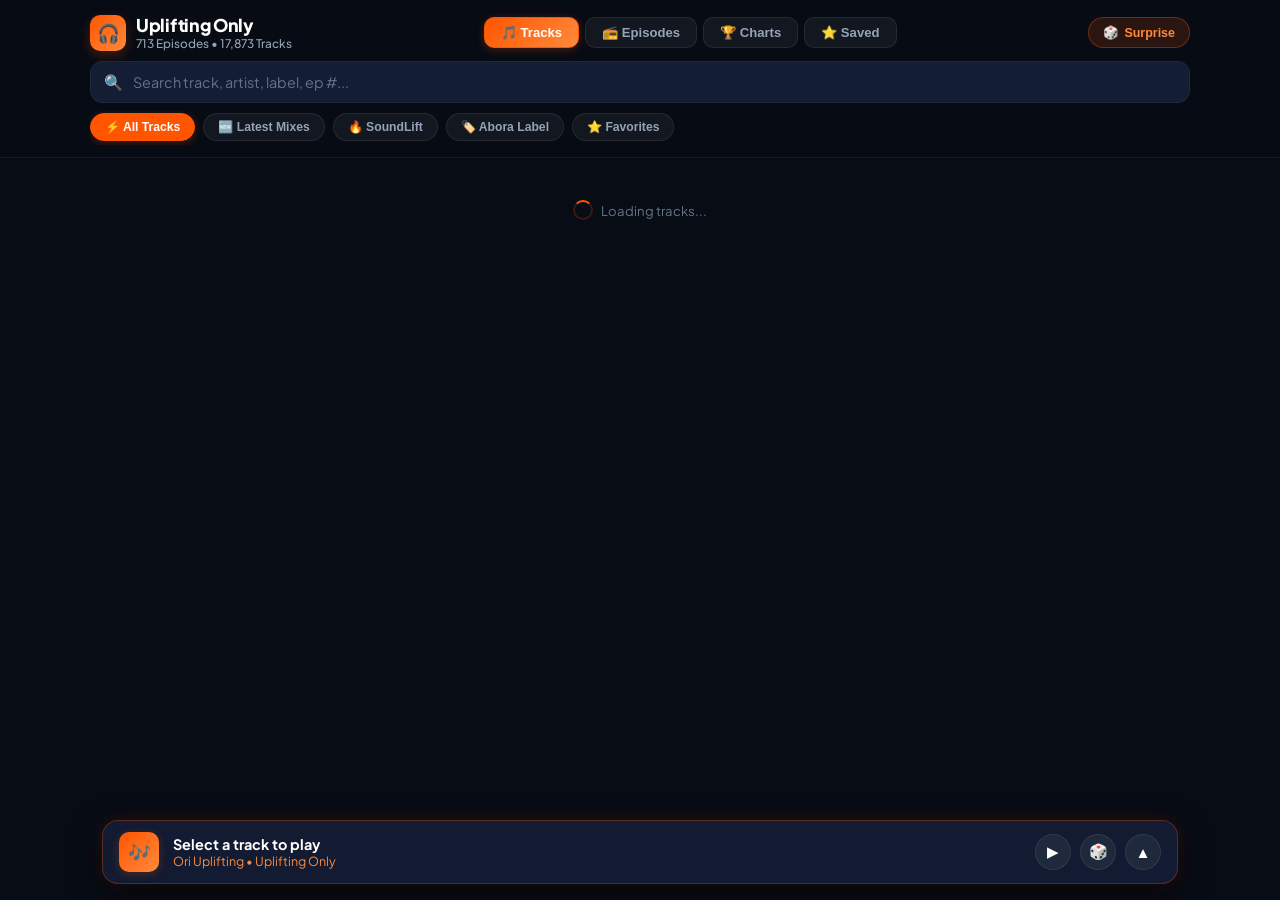
==== commit 6e9f5ca2: "Add Episode 713 (Oct 8, 2026)" ====
--- a/index.html
+++ b/index.html
@@ -1045,7 +1045,7 @@
                 <div class="brand-badge">🎧</div>
                 <div class="brand-text">
                     <h1>Uplifting Only</h1>
-                    <p>712 Episodes • 17,846 Tracks</p>
+                    <p>713 Episodes • 17,873 Tracks</p>
                 </div>
             </div>
 
@@ -1157,7 +1157,7 @@
     <div class="player-expanded-body">
         <div class="iframe-container">
             <iframe id="sc-player" width="100%" height="120" scrolling="no" frameborder="no" allow="autoplay"
-                src="https://w.soundcloud.com/player/?url=https://soundcloud.com/oriuplift/uponly-712&color=%23ff5500&auto_play=false&hide_related=true&show_comments=false&show_user=false&show_reposts=false&show_teaser=false">
+                src="https://w.soundcloud.com/player/?url=https://soundcloud.com/oriuplift/uponly-713&color=%23ff5500&auto_play=false&hide_related=true&show_comments=false&show_user=false&show_reposts=false&show_teaser=false">
             </iframe>
         </div>
     </div>
@@ -1207,9 +1207,9 @@
 <!-- Application Engine -->
 <script>
     // 1. DATASETS
-    const RAW_TRACKS = [[17818,712,1,"--:--","Rick Art, Eliara","Silence Breaks (Intro Mix)","Voice Of Our Hearts",0,"https://soundcloud.com/oriuplift/uponly-712"],[17819,712,2,"--:--","Roman Messer","Make It Real (XiJaro & Pitch Remix)","Suanda",0,"https://soundcloud.com/oriuplift/uponly-712"],[17820,712,3,"--:--","Db Mokk & DNY'L","I Still Breathe","Extrema",0,"https://soundcloud.com/oriuplift/uponly-712"],[17821,712,4,"--:--","Lost Witness & Mel Watts & Maria Nayler","My Gravity","Amsterdam Trance Records",0,"https://soundcloud.com/oriuplift/uponly-712"],[17822,712,5,"--:--","Time Geometry & NELLY TGM","Hyperdrive (Harmonic Wave Remix)","2Rock Uplifting",0,"https://soundcloud.com/oriuplift/uponly-712"],[17823,712,6,"--:--","Afternova","The Beauty Of Life (Extended Orchestral Trance Mix)","Time Leap Essential",0,"https://soundcloud.com/oriuplift/uponly-712"],[17824,712,7,"--:--","Maratone feat. Christopher James Connelly","Tomorrow's Light","Abora",0,"https://soundcloud.com/oriuplift/uponly-712"],[17825,712,8,"--:--","BiXX & Roxanne Emery","Sound Of The Alarm","Amsterdam Trance Records",0,"https://soundcloud.com/oriuplift/uponly-712"],[17826,712,9,"--:--","Twin View, Tycoos","Still Hope","Interplay",0,"https://soundcloud.com/oriuplift/uponly-712"],[17827,712,10,"--:--","Nitrous Oxide, Simon Gregory, Digital Drift","Call It Love (feat. Katey Brooks)","Enhanced Progressive",0,"https://soundcloud.com/oriuplift/uponly-712"],[17828,712,11,"--:--","Sunflare","Costa Del Sol","Abora Progressive",0,"https://soundcloud.com/oriuplift/uponly-712"],[17829,712,12,"--:--","Georgio Safo","Atlantic Sky","Abora Progressive",0,"https://soundcloud.com/oriuplift/uponly-712"],[17830,712,13,"--:--","Alan Morris & Maria Nayler","Under Winter's Hold","Amsterdam Trance Records",0,"https://soundcloud.com/oriuplift/uponly-712"],[17831,712,14,"--:--","Ric Aires feat. Utkar5h","Pardesi","2Rock B Side",0,"https://soundcloud.com/oriuplift/uponly-712"],[17832,712,15,"--:--","Mars Shadow","When Stars Refuse to Die","2Rock B Side",0,"https://soundcloud.com/oriuplift/uponly-712"],[17833,712,16,"--:--","SMR LVE","Home","Suanda",0,"https://soundcloud.com/oriuplift/uponly-712"],[17834,712,17,"--:--","Eximinds","In The Darkness","Interplay",0,"https://soundcloud.com/oriuplift/uponly-712"],[17835,712,18,"--:--","Tenta Terra","Orion Walking","PROXIMUM",0,"https://soundcloud.com/oriuplift/uponly-712"],[17836,712,19,"--:--","Ayda","First Light","Easteria",0,"https://soundcloud.com/oriuplift/uponly-712"],[17837,712,20,"--:--","Timo Pralle & Kate Miles","You Are The Reason","Molekular",0,"https://soundcloud.com/oriuplift/uponly-712"],[17838,712,21,"--:--","FAWZY","Breaking Boundaries (Maywave Remix)","Narratology",0,"https://soundcloud.com/oriuplift/uponly-712"],[17839,712,22,"--:--","Hein Schultz","My Broken Pieces","Synchronized Melodies",0,"https://soundcloud.com/oriuplift/uponly-712"],[17840,712,23,"--:--","REX.W","Seiran","2Rock",0,"https://soundcloud.com/oriuplift/uponly-712"],[17841,712,24,"--:--","RYDEX","Your Light Will Never Die","Interplay",0,"https://soundcloud.com/oriuplift/uponly-712"],[17842,712,25,"--:--","Giuseppe Greco","Beyond The Silence","Silent Shore",0,"https://soundcloud.com/oriuplift/uponly-712"],[17843,712,26,"--:--","illitheas","Afterlight","Abora",0,"https://soundcloud.com/oriuplift/uponly-712"],[17844,712,27,"--:--","Ariel Music","You Dream Of Me","Levitated",0,"https://soundcloud.com/oriuplift/uponly-712"],[17845,712,28,"--:--","Harmonic Wave","Chasing Dreams","2Rock Uplifting",0,"https://soundcloud.com/oriuplift/uponly-712"],[17846,712,29,"--:--","Max Denoise, Ren Faye, Claire Willis","Follow the Sun (Chillout Mix)","Suanda Chillout",0,"https://soundcloud.com/oriuplift/uponly-712"],[17792,711,1,"--:--","Phil Dinner","Nature's Symphony","Abora Skies",0,"https://soundcloud.com/oriuplift/uponly-711"],[17793,711,2,"--:--","Sandro Mireno","In Our Memory","Abora Skies",0,"https://soundcloud.com/oriuplift/uponly-711"],[17794,711,3,"--:--","Running Man","Amnesia (SoundLift's Emotional Take Short Edit)","Abora Skies",0,"https://soundcloud.com/oriuplift/uponly-711"],[17795,711,4,"--:--","Ruslan Khatmullin & Yuri Melnikov","Antigravity","Abora",0,"https://soundcloud.com/oriuplift/uponly-711"],[17796,711,5,"--:--","Manuel Le Saux","Cannon Cove","Extrema",0,"https://soundcloud.com/oriuplift/uponly-711"],[17797,711,6,"--:--","Alex Shov","The Lonely Shepherd","Trance Reserve",0,"https://soundcloud.com/oriuplift/uponly-711"],[17798,711,7,"--:--","Andy Blueman","Nyctalopia","Abora Skies",0,"https://soundcloud.com/oriuplift/uponly-711"],[17799,711,8,"--:--","Paul Rigel feat. Miss Jane","Learning to Love (Extended Dub)","Abora",0,"https://soundcloud.com/oriuplift/uponly-711"],[17800,711,9,"--:--","Robinito","From the Ashes (Extended Dub)","PROXIMUM",0,"https://soundcloud.com/oriuplift/uponly-711"],[17801,711,10,"--:--","Skyvol, Monzilla","Vinyl Lover","Easteria",0,"https://soundcloud.com/oriuplift/uponly-711"],[17802,711,11,"--:--","Lost Witness & Mel Watts & Maria Nayler","My Gravity (Dub)","Amsterdam Trance Records",0,"https://soundcloud.com/oriuplift/uponly-711"],[17803,711,12,"--:--","Dermot Kirby","Mellow","Aerodynamica",0,"https://soundcloud.com/oriuplift/uponly-711"],[17804,711,13,"--:--","Deep Impuls & William Silva","Hymn of Freedom","Molekular",0,"https://soundcloud.com/oriuplift/uponly-711"],[17805,711,14,"--:--","Georgio Safo","In the Sky","2Rock Uplifting",0,"https://soundcloud.com/oriuplift/uponly-711"],[17806,711,15,"--:--","Tony Irrmani & Irina M.","Follow the Breeze","Abora",0,"https://soundcloud.com/oriuplift/uponly-711"],[17807,711,16,"--:--","Alex M.O.R.P.H. & Yukes","Calling Beijing","Blue Dot Trance",0,"https://soundcloud.com/oriuplift/uponly-711"],[17808,711,17,"--:--","REX.W","May The Peace Be With Us","State Control",0,"https://soundcloud.com/oriuplift/uponly-711"],[17809,711,18,"--:--","Jackob Roenald","Vanishing Point","Extrema",0,"https://soundcloud.com/oriuplift/uponly-711"],[17810,711,19,"--:--","Stu B","Rising Journey","Synchronized Melodies",0,"https://soundcloud.com/oriuplift/uponly-711"],[17811,711,20,"--:--","DeReN","The Gates","PROXIMUM",0,"https://soundcloud.com/oriuplift/uponly-711"],[17812,711,21,"--:--","Arctic Barbers","Light We Left Behind","Reason II Rise",0,"https://soundcloud.com/oriuplift/uponly-711"],[17813,711,22,"--:--","Vinny DeGeorge","Catharsis","Alter Ego",0,"https://soundcloud.com/oriuplift/uponly-711"],[17814,711,23,"--:--","Atragun & Tobias","Unbreakable","Nahawand",0,"https://soundcloud.com/oriuplift/uponly-711"],[17815,711,24,"--:--","Laucco","Raxus Secundus","Edge One",0,"https://soundcloud.com/oriuplift/uponly-711"],[17816,711,25,"--:--","Andy Kay & EMULE","The Sanctuary","Reason II Rise",0,"https://soundcloud.com/oriuplift/uponly-711"],[17817,711,26,"--:--","SoundLift","Lost Legend (Lost & Found)","Sublatio Chillout",0,"https://soundcloud.com/oriuplift/uponly-711"],[17766,710,1,"--:--","illitheas","Catch the Sunrise","Abora Skies",0,"https://soundcloud.com/oriuplift/uponly-710"],[17767,710,2,"--:--","William Silva & Elara","I Surrender","Amsterdam Trance Records",0,"https://soundcloud.com/oriuplift/uponly-710"],[17768,710,3,"--:--","Dmitriy Kuznetsov","Elven Wind","Abora Skies",0,"https://soundcloud.com/oriuplift/uponly-710"],[17769,710,4,"--:--","Ana Criado & Mhammed El Alami","Love Out Loud","Amsterdam Trance Records",0,"https://soundcloud.com/oriuplift/uponly-710"],[17770,710,5,"--:--","Deme3us","You","Abora Skies",0,"https://soundcloud.com/oriuplift/uponly-710"],[17771,710,6,"--:--","Sandro Mireno & Ria Joyse","Winter in Your Heart","Abora",0,"https://soundcloud.com/oriuplift/uponly-710"],[17772,710,7,"--:--","Joulez","Summer Rain","VERSE",0,"https://soundcloud.com/oriuplift/uponly-710"],[17773,710,8,"--:--","LR Uplift","Please Don't Cry","Abora Skies",0,"https://soundcloud.com/oriuplift/uponly-710"],[17774,710,9,"--:--","FEEL","Now We Are Free (Sergey Salekhov Remix)","Suanda",0,"https://soundcloud.com/oriuplift/uponly-710"],[17775,710,10,"--:--","U-Mount","Chase The Sun","Extrema",0,"https://soundcloud.com/oriuplift/uponly-710"],[17776,710,11,"--:--","SMR LVE & Caitlin Potter","Love Story (Joseph James Remix)","Suanda",0,"https://soundcloud.com/oriuplift/uponly-710"],[17777,710,12,"--:--","Eximinds","Rondeau (Dmitry Chelnokov Remix)","Interplay",0,"https://soundcloud.com/oriuplift/uponly-710"],[17778,710,13,"--:--","BiXX","Fingerprints","Nocturnal Knights",0,"https://soundcloud.com/oriuplift/uponly-710"],[17779,710,14,"--:--","DreamLife & Angelica S","Where Memories Sleep","Abora Skies",0,"https://soundcloud.com/oriuplift/uponly-710"],[17780,710,15,"--:--","Ithur","Romantic Affair","Think Trance",0,"https://soundcloud.com/oriuplift/uponly-710"],[17781,710,16,"--:--","Sequence Six, Ishiro","Lumora","FSOE",0,"https://soundcloud.com/oriuplift/uponly-710"],[17782,710,17,"--:--","Time Geometry & NELLY TGM","Hyperdrive (Harmonic Wave Remix)","2Rock Uplifting",0,"https://soundcloud.com/oriuplift/uponly-710"],[17783,710,18,"--:--","illitheas, Hidden Tigress","Under the Stars (John Rockwell Remix)","Silent Shore",0,"https://soundcloud.com/oriuplift/uponly-710"],[17784,710,19,"--:--","Manuel Rocca","Peace Of Mind","Levitated",0,"https://soundcloud.com/oriuplift/uponly-710"],[17785,710,20,"--:--","Asteroid","2AM","FSOE",0,"https://soundcloud.com/oriuplift/uponly-710"],[17786,710,21,"--:--","XMeng & Darkingz","Dragon Slayer","Suanda",0,"https://soundcloud.com/oriuplift/uponly-710"],[17787,710,22,"--:--","Vinny DeGeorge","Man On The Moon","Astraeus",0,"https://soundcloud.com/oriuplift/uponly-710"],[17788,710,23,"--:--","Alternate High","Treasure","Levitated",0,"https://soundcloud.com/oriuplift/uponly-710"],[17789,710,24,"--:--","Driftmoon","Ode To Autumn","FSOE",0,"https://soundcloud.com/oriuplift/uponly-710"],[17790,710,25,"--:--","D-Engine","Aphelion","2Rock Uplifting",0,"https://soundcloud.com/oriuplift/uponly-710"],[17791,710,26,"--:--","Airwave","Adagio For The Brave","Airwave Music",0,"https://soundcloud.com/oriuplift/uponly-710"],[17739,709,1,"--:--","Ruslan Khatmullin & Yuri Melnikov","Antigravity","Abora",0,"https://soundcloud.com/oriuplift/uponly-709"],[17740,709,2,"--:--","illitheas","Catch the Sunrise","Abora Skies",0,"https://soundcloud.com/oriuplift/uponly-709"],[17741,709,3,"--:--","William Silva & Elara","I Surrender","Amsterdam Trance Records",0,"https://soundcloud.com/oriuplift/uponly-709"],[17742,709,4,"--:--","LR Uplift, Julia Violin","Atlantis","Interplay Global",0,"https://soundcloud.com/oriuplift/uponly-709"],[17743,709,5,"--:--","Rick Art, Eliara","Silence Breaks","Voice Of Our Hearts",0,"https://soundcloud.com/oriuplift/uponly-709"],[17744,709,6,"--:--","Soarsonic","Sunrays","Molekular",0,"https://soundcloud.com/oriuplift/uponly-709"],[17745,709,7,"--:--","Southdreamer","Forever and a Day","Sounds of the Stars",0,"https://soundcloud.com/oriuplift/uponly-709"],[17746,709,8,"--:--","Phil Dinner","I'm Here","2Rock Uplifting",0,"https://soundcloud.com/oriuplift/uponly-709"],[17747,709,9,"--:--","Time Geometry & NELLY TGM","Hyperdrive (Harmonic Wave Remix)","2Rock Uplifting",0,"https://soundcloud.com/oriuplift/uponly-709"],[17748,709,10,"--:--","Alex Nomak, Yuri Melnikov","Motherland","Nahawand",0,"https://soundcloud.com/oriuplift/uponly-709"],[17749,709,11,"--:--","Roman Messer & Simon O'Shine","Euphoria (Eximinds Remix)","Suanda",0,"https://soundcloud.com/oriuplift/uponly-709"],[17750,709,12,"--:--","AOA & Ren Faye","In the Afterglow","Bemind",0,"https://soundcloud.com/oriuplift/uponly-709"],[17751,709,13,"--:--","Risen & Ancient Umbra","Lament for Peace","Suanda",0,"https://soundcloud.com/oriuplift/uponly-709"],[17752,709,14,"--:--","Stormline","Serenity","PROXIMUM",0,"https://soundcloud.com/oriuplift/uponly-709"],[17753,709,15,"--:--","Duezher","Mangrove","Polar Verse",0,"https://soundcloud.com/oriuplift/uponly-709"],[17754,709,16,"--:--","S.N.O.W.","Voices from the Past (Tony Irrmani Remix) - vocal female","Trancer",0,"https://soundcloud.com/oriuplift/uponly-709"],[17755,709,17,"--:--","M.A.T.I.","Rise & Shine","Levitated",0,"https://soundcloud.com/oriuplift/uponly-709"],[17756,709,18,"--:--","John O'Leathem","Meta Arena","High Voltage",0,"https://soundcloud.com/oriuplift/uponly-709"],[17757,709,19,"--:--","Full C0urse","Be The One","Narratology",0,"https://soundcloud.com/oriuplift/uponly-709"],[17758,709,20,"--:--","DeReN","Sky","Synchronized Melodies",0,"https://soundcloud.com/oriuplift/uponly-709"],[17759,709,21,"--:--","H3rtz & Emily Orchard","Light a Rainbow","Aerodynamica",0,"https://soundcloud.com/oriuplift/uponly-709"],[17760,709,22,"--:--","Dalphon","Ois\u00edn","Reason II Rise",0,"https://soundcloud.com/oriuplift/uponly-709"],[17761,709,23,"--:--","Evan London","Delyria","Silent Shore",0,"https://soundcloud.com/oriuplift/uponly-709"],[17762,709,24,"--:--","AYDA","Radiance","2Rock",0,"https://soundcloud.com/oriuplift/uponly-709"],[17763,709,25,"--:--","Asteroid, Ben Stone","Edge of The Atmosphere","FSOE",0,"https://soundcloud.com/oriuplift/uponly-709"],[17764,709,26,"--:--","LinMou & Darkingz","First Sunrise After Rain (Kvaii Remix)","Abora Skies",0,"https://soundcloud.com/oriuplift/uponly-709"],[17765,709,27,"--:--","Marco Torrance & Alaera","Through the Fear (Acoustic Take)","Abora Acoustic",0,"https://soundcloud.com/oriuplift/uponly-709"],[17712,708,1,"--:--","NyTiGen & Trance Reserve with Natune","Let Me Sing","2Rock",0,"https://soundcloud.com/oriuplift/uponly-708"],[17713,708,2,"--:--","Ruslan Aschaulov & OZO (UA)","We Start to Glow","Ablazing",0,"https://soundcloud.com/oriuplift/uponly-708"],[17714,708,3,"--:--","Paul Rigel featuring Miss Jane","Mark Of A Killer","AVA White",0,"https://soundcloud.com/oriuplift/uponly-708"],[17715,708,4,"--:--","Transaphonic, Alina van Riel","Waves of Eternity","FSOE",0,"https://soundcloud.com/oriuplift/uponly-708"],[17716,708,5,"--:--","REX.W & blurrrSAMA","Weightless Cruising","Suanda True",0,"https://soundcloud.com/oriuplift/uponly-708"],[17717,708,6,"--:--","Alexander Popov, Helena Swan","This Time","Interplay",0,"https://soundcloud.com/oriuplift/uponly-708"],[17718,708,7,"--:--","New World","Fields Of La Tourette (Epic Mix)","Trance All-Stars",0,"https://soundcloud.com/oriuplift/uponly-708"],[17719,708,8,"--:--","RAM, Arctic Moon & Stine Grove","A Billion Stars Above (Darren Porter Remix)","Nocturnal Knights",0,"https://soundcloud.com/oriuplift/uponly-708"],[17720,708,9,"--:--","Zader Tro","Skyline","FSOE",0,"https://soundcloud.com/oriuplift/uponly-708"],[17721,708,10,"--:--","Mhammed El Alami & HKL & Wavetraxx","Forgive Me","Chasing Dreams",0,"https://soundcloud.com/oriuplift/uponly-708"],[17722,708,11,"--:--","Silva Aves","Silviculture","COSPIRE",0,"https://soundcloud.com/oriuplift/uponly-708"],[17723,708,12,"--:--","Angels&Tilove","infinite","Suanda",0,"https://soundcloud.com/oriuplift/uponly-708"],[17724,708,13,"--:--","Phil Dinner","I'm Here","2Rock Uplifting",0,"https://soundcloud.com/oriuplift/uponly-708"],[17725,708,14,"--:--","Matteo Ferri","Alrisha","Aerodynamica NEXT",0,"https://soundcloud.com/oriuplift/uponly-708"],[17726,708,15,"--:--","Hassan Jewel & Lucy Starr","Shadows","FSOE",0,"https://soundcloud.com/oriuplift/uponly-708"],[17727,708,16,"--:--","AFTERUS, Daniela Presta","The Best Part of Me","Suanda",0,"https://soundcloud.com/oriuplift/uponly-708"],[17728,708,17,"--:--","Han Beukers & Ana Criado","Stay (Suncatcher & Exolight Extended Mix)","Amsterdam Trance Records",0,"https://soundcloud.com/oriuplift/uponly-708"],[17729,708,18,"--:--","Moniqa Adams & Arsen.","Daydream","Reason II Rise: Realms",0,"https://soundcloud.com/oriuplift/uponly-708"],[17730,708,19,"--:--","Vinny DeGeorge","Circle Of Life","Astraeus",0,"https://soundcloud.com/oriuplift/uponly-708"],[17731,708,20,"--:--","Tim Lighterz","Neverend","Synchronized Melodies",0,"https://soundcloud.com/oriuplift/uponly-708"],[17732,708,21,"--:--","Casepeat, Ren Faye","Dynamite","Interplay Global",0,"https://soundcloud.com/oriuplift/uponly-708"],[17733,708,22,"--:--","Timo Pralle","3 am","Abora",0,"https://soundcloud.com/oriuplift/uponly-708"],[17734,708,23,"--:--","Cold Blue & Nicole Willerton","Radiate","Cold Blue",0,"https://soundcloud.com/oriuplift/uponly-708"],[17735,708,24,"--:--","Alphed Le Cornett, Poetry Maiden","Dream Awake","AROS",0,"https://soundcloud.com/oriuplift/uponly-708"],[17736,708,25,"--:--","Bryn Whiting","Coming For War","Reason II Rise",0,"https://soundcloud.com/oriuplift/uponly-708"],[17737,708,26,"--:--","FEEL","Now We Are Free (Sergey Salekhov Remix)","Suanda",0,"https://soundcloud.com/oriuplift/uponly-708"],[17738,708,27,"--:--","Driftmoon & Roxanne Emery","As We Fall (Orchestral Mix)","PureBliss",0,"https://soundcloud.com/oriuplift/uponly-708"],[17685,707,1,"--:--","Etasonic","Recovery (Intro Edit)","Abora",0,"https://soundcloud.com/oriuplift/uponly-707"],[17686,707,2,"--:--","Elysian","Sparks In The Night (Ciaran McAuley Remix)","Black Hole",0,"https://soundcloud.com/oriuplift/uponly-707"],[17687,707,3,"--:--","Vinny DeGeorge","Wanderlust","Abora Skies",0,"https://soundcloud.com/oriuplift/uponly-707"],[17688,707,4,"--:--","C-Systems & Clara Yates","Home Is Where You Are","Black Hole",0,"https://soundcloud.com/oriuplift/uponly-707"],[17689,707,5,"--:--","Fros7novA & JINGYAN","The Last Odyssey","Abora",0,"https://soundcloud.com/oriuplift/uponly-707"],[17690,707,6,"--:--","Tycoos & Denise Rivera","Carried by the Sound","Amsterdam Trance Records",0,"https://soundcloud.com/oriuplift/uponly-707"],[17691,707,7,"--:--","REX.W","I've Touched the Sky","Suanda",0,"https://soundcloud.com/oriuplift/uponly-707"],[17692,707,8,"--:--","Fernweh","Siena","2Rock",0,"https://soundcloud.com/oriuplift/uponly-707"],[17693,707,9,"--:--","Amos & Riot Night, Grant Trowbridge, Lucy Starr","Pieces","FSOE",0,"https://soundcloud.com/oriuplift/uponly-707"],[17694,707,10,"--:--","Mike Bound","Rise Again","MYBOUNDS",0,"https://soundcloud.com/oriuplift/uponly-707"],[17695,707,11,"--:--","Deejay Tao","Wherever You Are","Abora",0,"https://soundcloud.com/oriuplift/uponly-707"],[17696,707,12,"--:--","Dan Stone, Stine Grove","My Sanctuary","FSOE",0,"https://soundcloud.com/oriuplift/uponly-707"],[17697,707,13,"--:--","Alexander Komarov","The Lonely Shepherd","Interplay",0,"https://soundcloud.com/oriuplift/uponly-707"],[17698,707,14,"--:--","Kaselia & Dalmoori","Aviation","Ascent",0,"https://soundcloud.com/oriuplift/uponly-707"],[17699,707,15,"--:--","Masaru Hinaiji & Orie Yoko","Dream (Extended English Version)","PROXIMUM",0,"https://soundcloud.com/oriuplift/uponly-707"],[17700,707,16,"--:--","Ariel Music","If We Start Over (Instrumental Mix)","Silent Shore",0,"https://soundcloud.com/oriuplift/uponly-707"],[17701,707,17,"--:--","DeReN","Shore","PROXIMUM",0,"https://soundcloud.com/oriuplift/uponly-707"],[17702,707,18,"--:--","Elite Electronic","Carry Me","Interplay Global",0,"https://soundcloud.com/oriuplift/uponly-707"],[17703,707,19,"--:--","Maywave","The Dream","Narratology",0,"https://soundcloud.com/oriuplift/uponly-707"],[17704,707,20,"--:--","Bartone Seedluck","Lunar Drift","PROXIMUM",0,"https://soundcloud.com/oriuplift/uponly-707"],[17705,707,21,"--:--","Cadeya","Here I Am","Levitated",0,"https://soundcloud.com/oriuplift/uponly-707"],[17706,707,22,"--:--","tjam","X-Walker","Synchronized Melodies",0,"https://soundcloud.com/oriuplift/uponly-707"],[17707,707,23,"--:--","FAWZY","Break Free","Interplay",0,"https://soundcloud.com/oriuplift/uponly-707"],[17708,707,24,"--:--","Fisical Project, Jennifer Rene","I Remember (Victor Lobanov Remix)","Suanda",0,"https://soundcloud.com/oriuplift/uponly-707"],[17709,707,25,"--:--","Robinito","Take Me Away","2Rock Uplifting",0,"https://soundcloud.com/oriuplift/uponly-707"],[17710,707,26,"--:--","Chris Myles","Balearic Recall","Extrema",0,"https://soundcloud.com/oriuplift/uponly-707"],[17711,707,27,"--:--","DreamLife, Drunk Breeze","Rurouni Kenshin (Orchestral Mix)","Abora",0,"https://soundcloud.com/oriuplift/uponly-707"],[17658,706,1,"--:--","Kelly Andrew","Xanadu (Orchestral Trance Mix)","Abora Skies",0,"https://soundcloud.com/oriuplift/uponly-706"],[17659,706,2,"--:--","Specific Slice & Sandro Mireno","Leviathan And The Lone Galleon","Abora Skies",0,"https://soundcloud.com/oriuplift/uponly-706"],[17660,706,3,"--:--","Maratone & Frailai","Opus","Abora",0,"https://soundcloud.com/oriuplift/uponly-706"],[17661,706,4,"--:--","Corrie Theron","Tango","We Are Trance",0,"https://soundcloud.com/oriuplift/uponly-706"],[17662,706,5,"--:--","Kita-Kei","Golden Plains Under The Blue Sky","TAR#138",0,"https://soundcloud.com/oriuplift/uponly-706"],[17663,706,6,"--:--","NyTiGen, Alexander Turok & Ani\u00f8lk\u00fc","I Love You (Extended Dub)","2Rock",0,"https://soundcloud.com/oriuplift/uponly-706"],[17664,706,7,"--:--","Victor Special, Maxim Kovalskiy","Whisper Of The Desert","Levitated",0,"https://soundcloud.com/oriuplift/uponly-706"],[17665,706,8,"--:--","Cofee","Without You","2Rock Uplifting",0,"https://soundcloud.com/oriuplift/uponly-706"],[17666,706,9,"--:--","Phil Dinner","Nature's Symphony","Abora Skies",0,"https://soundcloud.com/oriuplift/uponly-706"],[17667,706,10,"--:--","Semper T.","Sincerity","Perfect Euphoria",0,"https://soundcloud.com/oriuplift/uponly-706"],[17668,706,11,"--:--","Eximinds","The Singularity (Dmitry Chelnokov Remix)","Interplay Global",0,"https://soundcloud.com/oriuplift/uponly-706"],[17669,706,12,"--:--","DeReN","The Veil","Synchronized Melodies",0,"https://soundcloud.com/oriuplift/uponly-706"],[17670,706,13,"--:--","Casey Allen","Eleven Echoes of the Abyss (Extended Supernova Mix)","Suanda",0,"https://soundcloud.com/oriuplift/uponly-706"],[17671,706,14,"--:--","Dens(CN) & Silva Aves","Cantabile Blossom","Abora",0,"https://soundcloud.com/oriuplift/uponly-706"],[17672,706,15,"--:--","Full COurse","Beyond the Stars","Narratology",0,"https://soundcloud.com/oriuplift/uponly-706"],[17673,706,16,"--:--","Dalmoori & Laucco","The Rift","Bemind",0,"https://soundcloud.com/oriuplift/uponly-706"],[17674,706,17,"--:--","D-Engine","Starstride","Silent Shore",0,"https://soundcloud.com/oriuplift/uponly-706"],[17675,706,18,"--:--","Daniel Kandi","Lunar Orbit","Reason II Rise",0,"https://soundcloud.com/oriuplift/uponly-706"],[17676,706,19,"--:--","Skyvol","Dust Of Former Worlds","Easteria",0,"https://soundcloud.com/oriuplift/uponly-706"],[17677,706,20,"--:--","Gennady Blinkov","Dead Soul","Silent Shore",0,"https://soundcloud.com/oriuplift/uponly-706"],[17678,706,21,"--:--","Stefan Ianev & MaleneM","Fading Into You (Extended Dub)","2Rock B Side",0,"https://soundcloud.com/oriuplift/uponly-706"],[17679,706,22,"--:--","Ariel Music & E-SET","Before The Storm (Dune Boom & Existing Remix)","Neostatics Vision",0,"https://soundcloud.com/oriuplift/uponly-706"],[17680,706,23,"--:--","U-Mount","Your Own Worst Enemy","Narratology",0,"https://soundcloud.com/oriuplift/uponly-706"],[17681,706,24,"--:--","DeReN","Voca","Levitated",0,"https://soundcloud.com/oriuplift/uponly-706"],[17682,706,25,"--:--","Scott Ramsay","Ascension","Extrema",0,"https://soundcloud.com/oriuplift/uponly-706"],[17683,706,26,"--:--","NyTiGen & FANTAZM","On the Wave","2Rock",0,"https://soundcloud.com/oriuplift/uponly-706"],[17684,706,27,"--:--","Ocoro","Hayan Sonamu (Orchestral Mix)","Skyward Harmony",0,"https://soundcloud.com/oriuplift/uponly-706"],[17631,705,1,"--:--","Farhad Mahdavi feat. Mastan Ensemble","Tehran Echoes (Intro Mix)","Abora",0,"https://soundcloud.com/oriuplift/uponly-705"],[17632,705,2,"--:--","Etasonic","Prague","Abora",0,"https://soundcloud.com/oriuplift/uponly-705"],[17633,705,3,"--:--","Harshil Kamdar and Daniela Presta","Once Upon A Time","Blue Dot Trance",0,"https://soundcloud.com/oriuplift/uponly-705"],[17634,705,4,"--:--","Manuel Le Saux, Db Mokk","Inferno","Extrema",0,"https://soundcloud.com/oriuplift/uponly-705"],[17635,705,5,"--:--","Alexander Komarov","Echoes of Yesterday","Abora",0,"https://soundcloud.com/oriuplift/uponly-705"],[17636,705,6,"--:--","Richard Durand & Giovanni Nicolaci","Can You Feel It","ITWT",0,"https://soundcloud.com/oriuplift/uponly-705"],[17637,705,7,"--:--","Roman Messer & Simon O'Shine","Euphoria (Eximinds Remix)","Suanda",0,"https://soundcloud.com/oriuplift/uponly-705"],[17638,705,8,"--:--","George Jema & Yasmin Jane","Sweet Surrender","Suanda",0,"https://soundcloud.com/oriuplift/uponly-705"],[17639,705,9,"--:--","Hypersia","Jan 8-9 (String In G Minor)","Hypersia",0,"https://soundcloud.com/oriuplift/uponly-705"],[17640,705,10,"--:--","Arzi","Midnight Sun","Synchronized Progressive",0,"https://soundcloud.com/oriuplift/uponly-705"],[17641,705,11,"--:--","Simon Leon & Alexandra Badoi","Would You","Magik Muzik",0,"https://soundcloud.com/oriuplift/uponly-705"],[17642,705,12,"--:--","Driftmoon","Tribe of the Sun (Club Mix)","Pure Trance",0,"https://soundcloud.com/oriuplift/uponly-705"],[17643,705,13,"--:--","Stefan Ianev","Enchanted","2Rock B Side",0,"https://soundcloud.com/oriuplift/uponly-705"],[17644,705,14,"--:--","Dmitry Rubus, Ria Joyse","Dreams","Suanda Voice",0,"https://soundcloud.com/oriuplift/uponly-705"],[17645,705,15,"--:--","Factor B","Ghosts","Theatre of the Mind",0,"https://soundcloud.com/oriuplift/uponly-705"],[17646,705,16,"--:--","Gennady Blinkov","Argument","PROXIMUM",0,"https://soundcloud.com/oriuplift/uponly-705"],[17647,705,17,"--:--","Bigtopo","Ezekiel","2Rock",0,"https://soundcloud.com/oriuplift/uponly-705"],[17648,705,18,"--:--","Brandon Beatty","Simulation City (Reality Loading)","Reason II Rise",0,"https://soundcloud.com/oriuplift/uponly-705"],[17649,705,19,"--:--","Dave Cold","Embrace Your Dreams","2Rock Uplifting",0,"https://soundcloud.com/oriuplift/uponly-705"],[17650,705,20,"--:--","Maywave","Emotions Trip","Narratology",0,"https://soundcloud.com/oriuplift/uponly-705"],[17651,705,21,"--:--","FAWZY & Jeff Rush with Sin\u00e9ad McCarthy","Waves (Matt Farmer Extended Master)","Narratology",0,"https://soundcloud.com/oriuplift/uponly-705"],[17652,705,22,"--:--","Victor Special","Higher than Blue","Sounds of the Stars",0,"https://soundcloud.com/oriuplift/uponly-705"],[17653,705,23,"--:--","Slo7haze","The Milky Way","Synchronized Melodies",0,"https://soundcloud.com/oriuplift/uponly-705"],[17654,705,24,"--:--","Freelife","Utopia","Trancer",0,"https://soundcloud.com/oriuplift/uponly-705"],[17655,705,25,"--:--","Paul Miller","The Journey Within","FSOE",0,"https://soundcloud.com/oriuplift/uponly-705"],[17656,705,26,"--:--","MVS7","Forever","PROXIMUM",0,"https://soundcloud.com/oriuplift/uponly-705"],[17657,705,27,"--:--","Iberian","Trust Me (Violin Mix)","Skyward Harmony",0,"https://soundcloud.com/oriuplift/uponly-705"],[17604,704,1,"--:--","Driftmoon & Geert Huinink feat. Kim","Worlds Which Break Us (Intro Mix)","Abora Ascend",0,"https://soundcloud.com/oriuplift/uponly-704"],[17605,704,2,"--:--","Xpectra & Maureen Sky Jones","See the Light (Tycoos Remix)","Trance All-Stars",0,"https://soundcloud.com/oriuplift/uponly-704"],[17606,704,3,"--:--","Aly & Fila with Ahmed Romel","Kingdoms (FSOE450 Anthem)","FSOE",0,"https://soundcloud.com/oriuplift/uponly-704"],[17607,704,4,"--:--","William Silva & NELLY TGM","I Belong To Heaven","Abora",0,"https://soundcloud.com/oriuplift/uponly-704"],[17608,704,5,"--:--","Ciaran McAuley, Sue McLaren & Nicholas Gunn","Caledonia","Blue Dot Trance",0,"https://soundcloud.com/oriuplift/uponly-704"],[17609,704,6,"--:--","ReOrder & Kalinda","Higher & Higher","Nocturnal Knights",0,"https://soundcloud.com/oriuplift/uponly-704"],[17610,704,7,"--:--","REX.W & blurrrSAMA","Weightless Cruising","Suanda True",0,"https://soundcloud.com/oriuplift/uponly-704"],[17611,704,8,"--:--","NyTiGen, Alexander Turok & Ani\u00f8lk\u00fc","I Love You","2Rock",0,"https://soundcloud.com/oriuplift/uponly-704"],[17612,704,9,"--:--","Dens(CN) & Silva Aves","Cantabile Blossom","Abora",0,"https://soundcloud.com/oriuplift/uponly-704"],[17613,704,10,"--:--","Atteka","Echoes & Lies","Beyond the Stars Reborn",0,"https://soundcloud.com/oriuplift/uponly-704"],[17614,704,11,"--:--","Sequence 11 feat. Aliciya Angel","Until We Meet Again 2026","Synchronized Melodies",0,"https://soundcloud.com/oriuplift/uponly-704"],[17615,704,12,"--:--","Stormline","The Last Goodbye","Sounds of the Stars",0,"https://soundcloud.com/oriuplift/uponly-704"],[17616,704,13,"--:--","Crisy","Baby You","Full On 140",0,"https://soundcloud.com/oriuplift/uponly-704"],[17617,704,14,"--:--","Time Geometry & Stacey Jay","Leap of Faith","Ablazing",0,"https://soundcloud.com/oriuplift/uponly-704"],[17618,704,15,"--:--","OZO (UA)","Glass Heart","Ablazing",0,"https://soundcloud.com/oriuplift/uponly-704"],[17619,704,16,"--:--","Nicola Maddaloni","Defender","PROXIMUM",0,"https://soundcloud.com/oriuplift/uponly-704"],[17620,704,17,"--:--","0Gravity, Ren Faye","It's All Down To You","FSOE",0,"https://soundcloud.com/oriuplift/uponly-704"],[17621,704,18,"--:--","Laucco","Blue Moon of Josephine (Mariano Mancini Remix)","Aerodynamica",0,"https://soundcloud.com/oriuplift/uponly-704"],[17622,704,19,"--:--","DeReN","Moonlight","PROXIMUM",0,"https://soundcloud.com/oriuplift/uponly-704"],[17623,704,20,"--:--","Syntouch & Ariette Florence","Unspoken Words","Extrema",0,"https://soundcloud.com/oriuplift/uponly-704"],[17624,704,21,"--:--","CaDeR","Sivis 21","Silent Shore",0,"https://soundcloud.com/oriuplift/uponly-704"],[17625,704,22,"--:--","Steve Allen & Ren Faye","Last Star In The Sky","Uplift",0,"https://soundcloud.com/oriuplift/uponly-704"],[17626,704,23,"--:--","Trance Classics & Esmee Bor Stotijn","You & I (Last Soldier & Farnoodex Extended Mix)","Amsterdam Trance Records",0,"https://soundcloud.com/oriuplift/uponly-704"],[17627,704,24,"--:--","BiXX & Susana","Believe In Me","Black Hole",0,"https://soundcloud.com/oriuplift/uponly-704"],[17628,704,25,"--:--","Cofee","Vanish","2Rock Uplifting",0,"https://soundcloud.com/oriuplift/uponly-704"],[17629,704,26,"--:--","Allan Berndtz & U-G","Prima Stella","Reason II Rise",0,"https://soundcloud.com/oriuplift/uponly-704"],[17630,704,27,"--:--","Ciaran McAuley, Azam Ali, & Jeff Rona","Serenity (Ciaran McAuley pres. Eli Remix)","FSOE",0,"https://soundcloud.com/oriuplift/uponly-704"],[17577,703,1,"--:--","Sandro Mireno","Morning Prayer (Intro Mix)","Abora",0,"https://soundcloud.com/oriuplift/uponly-703"],[17578,703,2,"--:--","Steve Allen & Manon Polare","Another Song","Amsterdam Trance Records",0,"https://soundcloud.com/oriuplift/uponly-703"],[17579,703,3,"--:--","Vinny DeGeorge","Entrancing Love","Abora Skies",0,"https://soundcloud.com/oriuplift/uponly-703"],[17580,703,4,"--:--","Alan Morris & Elles de Graaf","Crescent Moon (Josh Ferrin Extended Mix)","Amsterdam Trance Records",0,"https://soundcloud.com/oriuplift/uponly-703"],[17581,703,5,"--:--","JINGYAN","If Everything is Pure","Abora",0,"https://soundcloud.com/oriuplift/uponly-703"],[17582,703,6,"--:--","Sequence Six","Boundless","FSOE",0,"https://soundcloud.com/oriuplift/uponly-703"],[17583,703,7,"--:--","Grande Piano & DreamLife","Utopia","Abora",0,"https://soundcloud.com/oriuplift/uponly-703"],[17584,703,8,"--:--","Tony Irrmani & Irina M.","Euphoric Rush","Abora",0,"https://soundcloud.com/oriuplift/uponly-703"],[17585,703,9,"--:--","Transaphonic","Milky Way","FSOE",0,"https://soundcloud.com/oriuplift/uponly-703"],[17586,703,10,"--:--","Diago, Daniel Kandi, Clara Mitchell","Siren's Howl","FSOE",0,"https://soundcloud.com/oriuplift/uponly-703"],[17587,703,11,"--:--","Mearzie","Stargazer (Craig Connelly Remix)","Blue Dot Trance",0,"https://soundcloud.com/oriuplift/uponly-703"],[17588,703,12,"--:--","W!SS","Steel (Manuel Rocca Remix)","Sub.Mission",0,"https://soundcloud.com/oriuplift/uponly-703"],[17589,703,13,"--:--","Ariel Music","Without You","Ablazing",0,"https://soundcloud.com/oriuplift/uponly-703"],[17590,703,14,"--:--","Max Denoise, Rinkarna, Vika","Burn the Sky Down","Suanda Voice",0,"https://soundcloud.com/oriuplift/uponly-703"],[17591,703,15,"--:--","Allen Watts","Smooth","High Voltage",0,"https://soundcloud.com/oriuplift/uponly-703"],[17592,703,16,"--:--","Cofee","Dear Li","Abora",0,"https://soundcloud.com/oriuplift/uponly-703"],[17593,703,17,"--:--","J\u00f8rg Alexson","Freedom on a Razor's Edge","Synchronized Melodies",0,"https://soundcloud.com/oriuplift/uponly-703"],[17594,703,18,"--:--","Amos & Riot Night with Aylin","Clear Future","Nocturnal Knights",0,"https://soundcloud.com/oriuplift/uponly-703"],[17595,703,19,"--:--","Matteo Ferri","Shaula","Antima",0,"https://soundcloud.com/oriuplift/uponly-703"],[17596,703,20,"--:--","Darren Porter","Millennium Memories","Reason II Rise",0,"https://soundcloud.com/oriuplift/uponly-703"],[17597,703,21,"--:--","Lenny McDustin & Martin Tyler","The Signal","2Rock",0,"https://soundcloud.com/oriuplift/uponly-703"],[17598,703,22,"--:--","Cris Lowtech","Your Awakening","PROXIMUM",0,"https://soundcloud.com/oriuplift/uponly-703"],[17599,703,23,"--:--","D-Engine","Stellar Motion","2Rock Uplifting",0,"https://soundcloud.com/oriuplift/uponly-703"],[17600,703,24,"--:--","Frank Dueffel & FAWZY","Tenderness (Airdream Remix)","Narratology",0,"https://soundcloud.com/oriuplift/uponly-703"],[17601,703,25,"--:--","Bartone Seedluck","Seedrise","PROXIMUM",0,"https://soundcloud.com/oriuplift/uponly-703"],[17602,703,26,"--:--","Mike Hillfire ft. Charmae","Fading Away","Blue Dot Trance",0,"https://soundcloud.com/oriuplift/uponly-703"],[17603,703,27,"--:--","Kvaii","Stars Twinkle (Orchestral Mix)","Eternal Starlight",0,"https://soundcloud.com/oriuplift/uponly-703"],[17551,702,1,"--:--","Eric Senn","Wings That Never Fade","Abora",0,"https://soundcloud.com/oriuplift/uponly-702"],[17552,702,2,"--:--","illitheas","Solitude","Abora",0,"https://soundcloud.com/oriuplift/uponly-702"],[17553,702,3,"--:--","Type 41","Aquis (Plutian pres. Astrion Remix)","Abora",0,"https://soundcloud.com/oriuplift/uponly-702"],[17554,702,4,"--:--","Fros7novA & JINGYAN","The Last Odyssey","Abora",0,"https://soundcloud.com/oriuplift/uponly-702"],[17555,702,5,"--:--","Ahmed Romel","Reflections","FSOE",0,"https://soundcloud.com/oriuplift/uponly-702"],[17556,702,6,"--:--","Amos & Riot Night, 0Gravity","Together We Are","FSOE",0,"https://soundcloud.com/oriuplift/uponly-702"],[17557,702,7,"--:--","Peter Miethig","Equilibrium","Suanda True",0,"https://soundcloud.com/oriuplift/uponly-702"],[17558,702,8,"--:--","Laucco","Blue Moon of Josephine (Mariano Mancini Dub Mix)","Aerodynamica",0,"https://soundcloud.com/oriuplift/uponly-702"],[17559,702,9,"--:--","U-Mount","Your Own Worst Enemy","Narratology",0,"https://soundcloud.com/oriuplift/uponly-702"],[17560,702,10,"--:--","DeReN","Natural Course","Synchronized Melodies",0,"https://soundcloud.com/oriuplift/uponly-702"],[17561,702,11,"--:--","Sary Beary, Rever\u00fde","Reveal 1.01","Trance Reserve",0,"https://soundcloud.com/oriuplift/uponly-702"],[17562,702,12,"--:--","Stargazers & Esmee Bor Stotijn","Circles of My Mind (Dub)","Amsterdam Trance Records",0,"https://soundcloud.com/oriuplift/uponly-702"],[17563,702,13,"--:--","DMPV","Gentle Sunset","2Rock B Side",0,"https://soundcloud.com/oriuplift/uponly-702"],[17564,702,14,"--:--","Xclusive","The Fusion","PROXIMUM",0,"https://soundcloud.com/oriuplift/uponly-702"],[17565,702,15,"--:--","Paul Boyle","Dawn in Motion","2Rock Uplifting",0,"https://soundcloud.com/oriuplift/uponly-702"],[17566,702,16,"--:--","REX.W & Hexe Chen","Drifting Starlight (Extended Dub)","Abora",0,"https://soundcloud.com/oriuplift/uponly-702"],[17567,702,17,"--:--","Cadeya","Copenhagen","Alter Ego",0,"https://soundcloud.com/oriuplift/uponly-702"],[17568,702,18,"--:--","Soarsonic","Eye Of Ra","Hypersia",0,"https://soundcloud.com/oriuplift/uponly-702"],[17569,702,19,"--:--","Nord Horizon","Around The Bay","Magic Island Elevate",0,"https://soundcloud.com/oriuplift/uponly-702"],[17570,702,20,"--:--","KBK & Nayenne","Rise Again (Extended Dub)","2Rock",0,"https://soundcloud.com/oriuplift/uponly-702"],[17571,702,21,"--:--","Solowei, Aerial Beat","Across The Universe (Aerial Beat Remix)","2Rock B Side",0,"https://soundcloud.com/oriuplift/uponly-702"],[17572,702,22,"--:--","Dave Cold, DocDistortion","Broken Skies","Extrema",0,"https://soundcloud.com/oriuplift/uponly-702"],[17573,702,23,"--:--","Cofee","Dear Li","Abora",0,"https://soundcloud.com/oriuplift/uponly-702"],[17574,702,24,"--:--","Robinito","Airwaves (Extended Dub)","2Rock Uplifting",0,"https://soundcloud.com/oriuplift/uponly-702"],[17575,702,25,"--:--","N-sKing","Ancient Forest","2Rock",0,"https://soundcloud.com/oriuplift/uponly-702"],[17576,702,26,"--:--","Daminika","Two Hearts","Nicksher",0,"https://soundcloud.com/oriuplift/uponly-702"],[17524,701,1,"--:--","Sou Enomoto","Hakumei","Abora",0,"https://soundcloud.com/oriuplift/uponly-701"],[17525,701,2,"--:--","Kaimo K feat. Jess Morgan","In A Whisper","ATR",0,"https://soundcloud.com/oriuplift/uponly-701"],[17526,701,3,"--:--","U-G","Shikisai","Abora",0,"https://soundcloud.com/oriuplift/uponly-701"],[17527,701,4,"--:--","Nery","Inesquecivel (SoundLift Remix)","Abora",0,"https://soundcloud.com/oriuplift/uponly-701"],[17528,701,5,"--:--","Eric Senn","Wings That Never Fade","Abora",0,"https://soundcloud.com/oriuplift/uponly-701"],[17529,701,6,"--:--","Stoneface & Terminal","In Your Arms","FSOE",0,"https://soundcloud.com/oriuplift/uponly-701"],[17530,701,7,"--:--","A.R.D.I.","Silence In Your Eyes","Sub.Mission",0,"https://soundcloud.com/oriuplift/uponly-701"],[17531,701,8,"--:--","Roman Messer","Here & Now (Suanda 550 Anthem)","Suanda",0,"https://soundcloud.com/oriuplift/uponly-701"],[17532,701,9,"--:--","Rob Binner","Firefly","Extrema",0,"https://soundcloud.com/oriuplift/uponly-701"],[17533,701,10,"--:--","Robinito","Airwaves","2Rock Uplifting",0,"https://soundcloud.com/oriuplift/uponly-701"],[17534,701,11,"--:--","Aurora-bird(CHN)","Where Stars Alight","2Rock Uplifting",0,"https://soundcloud.com/oriuplift/uponly-701"],[17535,701,12,"--:--","KBK & Nayenne","Rise Again","2Rock",0,"https://soundcloud.com/oriuplift/uponly-701"],[17536,701,13,"--:--","Daniel Cesana","New Heights","Ablazing",0,"https://soundcloud.com/oriuplift/uponly-701"],[17537,701,14,"--:--","Alternate High","Treasure","Levitated",0,"https://soundcloud.com/oriuplift/uponly-701"],[17538,701,15,"--:--","Lowi","Synchronous","Reason II Rise",0,"https://soundcloud.com/oriuplift/uponly-701"],[17539,701,16,"--:--","Aimoon, ScarRaver","The Fall of Love","Perfect Euphoria",0,"https://soundcloud.com/oriuplift/uponly-701"],[17540,701,17,"--:--","SouthDreamer","Beautiful Winter","PROXIMUM",0,"https://soundcloud.com/oriuplift/uponly-701"],[17541,701,18,"--:--","Tenta Terra","Velvet Horizon","PROXIMUM",0,"https://soundcloud.com/oriuplift/uponly-701"],[17542,701,19,"--:--","DeReN","Kellderos","PROXIMUM",0,"https://soundcloud.com/oriuplift/uponly-701"],[17543,701,20,"--:--","Stefano Negrini & Hidden Tigress","Drift Away","Ablazing",0,"https://soundcloud.com/oriuplift/uponly-701"],[17544,701,21,"--:--","Dreary Fan","Lost in Infinity","Synchronized Melodies",0,"https://soundcloud.com/oriuplift/uponly-701"],[17545,701,22,"--:--","Richard Durand & Brittany Egbert","Move","Magik Muzik",0,"https://soundcloud.com/oriuplift/uponly-701"],[17546,701,23,"--:--","Alex Merk, Sergei Romenski & Irina FOX","When I Fall (NyTiGen Extended Dub Remix)","2Rock",0,"https://soundcloud.com/oriuplift/uponly-701"],[17547,701,24,"--:--","Paul Courbet","Maya Bay","Extrema",0,"https://soundcloud.com/oriuplift/uponly-701"],[17548,701,25,"--:--","MVS7","Rise Within","PROXIMUM",0,"https://soundcloud.com/oriuplift/uponly-701"],[17549,701,26,"--:--","William Silva & Tiff Lacey","Time Won't Wait Forever","ATR",0,"https://soundcloud.com/oriuplift/uponly-701"],[17550,701,27,"--:--","DJ Tony Magic","Transfiguration (Chillout Mix)","2Rock Electronic",0,"https://soundcloud.com/oriuplift/uponly-701"],[17502,700,1,"10:16","SoundLift","Freedom (Intro Mix)","Abora Skies",0,"https://soundcloud.com/oriuplift/uponly-700"],[17503,700,2,"4:13","Kelly Andrew","The Incursion (Epic Orchestral Trance Mix)","Abora",616,"https://soundcloud.com/oriuplift/uponly-700"],[17504,700,3,"6:00","Sergey Nevone & Simon O'Shine","In Spite Of Everything","Defcon",869,"https://soundcloud.com/oriuplift/uponly-700"],[17505,700,4,"6:46","New World","Ushio (Emotional Intro Mix)","Abora Skies",1229,"https://soundcloud.com/oriuplift/uponly-700"],[17506,700,5,"4:24","illitheas","Last Forever","Abora Skies",1635,"https://soundcloud.com/oriuplift/uponly-700"],[17507,700,6,"5:20","illitheas","Moments with You","Abora Skies",1899,"https://soundcloud.com/oriuplift/uponly-700"],[17508,700,7,"6:54","Sergey Nevone & Simon O'Shine","Ethereal Rhapsody","Defcon",2219,"https://soundcloud.com/oriuplift/uponly-700"],[17509,700,8,"5:20","Aly & Fila with Ahmed Romel","Kingdoms (FSOE 450 Anthem)","FSOE",2633,"https://soundcloud.com/oriuplift/uponly-700"],[17510,700,9,"4:00","Tycoos & Sandro Mireno","A Place Where Love is Born","Abora",2953,"https://soundcloud.com/oriuplift/uponly-700"],[17511,700,10,"6:05","Andy Blueman","Sea Tides (Cinematic Remake)","Abora Skies",3193,"https://soundcloud.com/oriuplift/uponly-700"],[17512,700,11,"6:26","SoundLift","Wonderful Feeling","Natura",3558,"https://soundcloud.com/oriuplift/uponly-700"],[17513,700,12,"4:52","Damian Wasse & Sandro Mireno","The Motive Of Childhood","Abora Skies",3944,"https://soundcloud.com/oriuplift/uponly-700"],[17514,700,13,"5:29","tranzLift","Heaven's Shore (Mercurial Virus Remix)","BTS",4236,"https://soundcloud.com/oriuplift/uponly-700"],[17515,700,14,"4:39","Akku","Megumi (Emotional Mix)","Abora Skies",4565,"https://soundcloud.com/oriuplift/uponly-700"],[17516,700,15,"6:30","CO1N & Darkingz","Mermaid's Tears","Aerodynamica",4844,"https://soundcloud.com/oriuplift/uponly-700"],[17517,700,16,"4:47","DreamLife & Aleksey Gunichev","Maybe Someday","Abora Skies",5234,"https://soundcloud.com/oriuplift/uponly-700"],[17518,700,17,"4:03","AYDA","Stellar","Abora",5521,"https://soundcloud.com/oriuplift/uponly-700"],[17519,700,18,"6:00","CO1N & Darkingz","Winter Sea (Darkingz Remix)","Abora Skies",5764,"https://soundcloud.com/oriuplift/uponly-700"],[17520,700,19,"4:28","Sandro Mireno","Morning Prayer","Abora",6124,"https://soundcloud.com/oriuplift/uponly-700"],[17521,700,20,"4:10","XiJaro & Pitch","Unite Again (Corrado Baggieri Remix)","Phoenix",6392,"https://soundcloud.com/oriuplift/uponly-700"],[17522,700,21,"3:19","Sou Enomoto","Hakumei","Abora",6642,"https://soundcloud.com/oriuplift/uponly-700"],[17523,700,22,"--:--","illitheas","Golden Skies","Abora",6841,"https://soundcloud.com/oriuplift/uponly-700"],[17475,699,1,"--:--","U-G & Kohta Imafuku","In My Dreams (Intro Mix)","Abora",0,"https://soundcloud.com/oriuplift/uponly-699"],[17476,699,2,"--:--","Aurosonic & Sue McLaren","Captured By Gravity (Omar Sherif Extended Mix)","ATR",0,"https://soundcloud.com/oriuplift/uponly-699"],[17477,699,3,"--:--","Steve Allen & Manon Polare","Another Song","ATR",0,"https://soundcloud.com/oriuplift/uponly-699"],[17478,699,4,"--:--","Jimmy Chou & Saphron & Hardcode","Where The River Meets The Sea","Abora",0,"https://soundcloud.com/oriuplift/uponly-699"],[17479,699,5,"--:--","Pedro Del Mar & illitheas","Salvation","Black Hole",0,"https://soundcloud.com/oriuplift/uponly-699"],[17480,699,6,"--:--","Christina Novelli & DJ Xquizit","So Cold (DJ T.H. & Nadi Sunrise Remix)","Abora",0,"https://soundcloud.com/oriuplift/uponly-699"],[17481,699,7,"--:--","Bogdan Vix & Alaera","Not Feeling Blue","Blue Dot Trance",0,"https://soundcloud.com/oriuplift/uponly-699"],[17482,699,8,"--:--","Mike Hillfire feat. Charmae","Under Water","Blue Dot Trance",0,"https://soundcloud.com/oriuplift/uponly-699"],[17483,699,9,"--:--","Tony Irrmani & Irina M.","Take Me Higher","Synchronized Melodies",0,"https://soundcloud.com/oriuplift/uponly-699"],[17484,699,10,"--:--","Ruslan Khatmullin","Memories in Trance","Suanda",0,"https://soundcloud.com/oriuplift/uponly-699"],[17485,699,11,"--:--","DIM3NSION x Dustin Husain","By Your Side","Black Hole",0,"https://soundcloud.com/oriuplift/uponly-699"],[17486,699,12,"--:--","Stargazers & Cathy Mazzer","Safe Underwater","ATR",0,"https://soundcloud.com/oriuplift/uponly-699"],[17487,699,13,"--:--","NyTiGen, Ria\u00a0Joyse","Dancing in the Sky","2Rock",0,"https://soundcloud.com/oriuplift/uponly-699"],[17488,699,14,"--:--","NrgMind","Transcend","Activate",0,"https://soundcloud.com/oriuplift/uponly-699"],[17489,699,15,"--:--","FAWZY X Nucrise X Alivion Ft. Daniela Presta","The Opera (Maywave Remix)","Narratology",0,"https://soundcloud.com/oriuplift/uponly-699"],[17490,699,16,"--:--","Nick Parker","Without You Now (Deejay Tao Remix)","Trancer",0,"https://soundcloud.com/oriuplift/uponly-699"],[17491,699,17,"--:--","H3rtz & Emily Orchard","Way of Life","2Rock",0,"https://soundcloud.com/oriuplift/uponly-699"],[17492,699,18,"--:--","Vinny DeGeorge","One","Astraeus",0,"https://soundcloud.com/oriuplift/uponly-699"],[17493,699,19,"--:--","Sandro Mireno","Ascensus","Abora Skies",0,"https://soundcloud.com/oriuplift/uponly-699"],[17494,699,20,"--:--","Salman Wani","Those Days","PROXIMUM",0,"https://soundcloud.com/oriuplift/uponly-699"],[17495,699,21,"--:--","Elyxx Von Cael","Human Connection","2Rock Uplifting",0,"https://soundcloud.com/oriuplift/uponly-699"],[17496,699,22,"--:--","Nitrous Oxide, Simon O'Shine","Breeze","FSOE",0,"https://soundcloud.com/oriuplift/uponly-699"],[17497,699,23,"--:--","Bartone Seedluck","Nights and Days","PROXIMUM",0,"https://soundcloud.com/oriuplift/uponly-699"],[17498,699,24,"--:--","The New Old Skool","Fade to Grey","Yanada",0,"https://soundcloud.com/oriuplift/uponly-699"],[17499,699,25,"--:--","Iberian, Poetry Maiden","Escondite (Spanish Extended Mix)","Voice Of Our Hearts",0,"https://soundcloud.com/oriuplift/uponly-699"],[17500,699,26,"--:--","Ahmed Romel","Reflections","FSOE",0,"https://soundcloud.com/oriuplift/uponly-699"],[17501,699,27,"--:--","Nicholas Gunn & Rakel Bje","Sun Goes Down","Blue Dot Music",0,"https://soundcloud.com/oriuplift/uponly-699"],[17450,698,1,"--:--","Dalmoori","Monochrome (Intro Edit)","Abora Skies",0,"https://soundcloud.com/oriuplift/uponly-698"],[17451,698,2,"--:--","Kelly Andrew","Wonderland (Orchestral Trance Mix)","Abora Skies",0,"https://soundcloud.com/oriuplift/uponly-698"],[17452,698,3,"--:--","SoundLift","Essence of Life","Abora Skies",0,"https://soundcloud.com/oriuplift/uponly-698"],[17453,698,4,"--:--","ADOVE","Lavender Field","Abora",0,"https://soundcloud.com/oriuplift/uponly-698"],[17454,698,5,"--:--","Global Influence","Depth Of My Dreams","Blue Soho",0,"https://soundcloud.com/oriuplift/uponly-698"],[17455,698,6,"--:--","William Silva","Shine Through (Dub)","ATR",0,"https://soundcloud.com/oriuplift/uponly-698"],[17456,698,7,"--:--","Monzilla","Where We Started","Easteria",0,"https://soundcloud.com/oriuplift/uponly-698"],[17457,698,8,"--:--","Shadows&Nightmares","Ephemeral Life","Abora",0,"https://soundcloud.com/oriuplift/uponly-698"],[17458,698,9,"--:--","Grande Piano & DreamLife","Utopia","Abora",0,"https://soundcloud.com/oriuplift/uponly-698"],[17459,698,10,"--:--","Denise Rivera & Trance Classics","Body of Conflict (Dub)","ATR",0,"https://soundcloud.com/oriuplift/uponly-698"],[17460,698,11,"--:--","Ruslan Khatmullin","Memories in Trance","Suanda",0,"https://soundcloud.com/oriuplift/uponly-698"],[17461,698,12,"--:--","N-sKing","Septentrion (Dalphon Remix)","Aerodynamica",0,"https://soundcloud.com/oriuplift/uponly-698"],[17462,698,13,"--:--","Sen Rain","Eternal Stillness Of Land","BTSRe",0,"https://soundcloud.com/oriuplift/uponly-698"],[17463,698,14,"--:--","D-Engine","Photon Drift","2Rock Uplifting",0,"https://soundcloud.com/oriuplift/uponly-698"],[17464,698,15,"--:--","0Gravity","One Night in Bloemendaal","FSOE",0,"https://soundcloud.com/oriuplift/uponly-698"],[17465,698,16,"--:--","Daxson","Shining Bright","FSOE",0,"https://soundcloud.com/oriuplift/uponly-698"],[17466,698,17,"--:--","Laucco","Talokan","Chasing Dreams",0,"https://soundcloud.com/oriuplift/uponly-698"],[17467,698,18,"--:--","Sigma","Day Dreams","PROXIMUM",0,"https://soundcloud.com/oriuplift/uponly-698"],[17468,698,19,"--:--","DeReN","Crystal Stone","Synchronized Melodies",0,"https://soundcloud.com/oriuplift/uponly-698"],[17469,698,20,"--:--","Karl Osvan","Elevation","State Control",0,"https://soundcloud.com/oriuplift/uponly-698"],[17470,698,21,"--:--","ALEX BARR","Flight","2Rock",0,"https://soundcloud.com/oriuplift/uponly-698"],[17471,698,22,"--:--","Ebon Light, Eddy Drum, CaDeR","Connexion (Kvaii Remix)","Eternal Starlight",0,"https://soundcloud.com/oriuplift/uponly-698"],[17472,698,23,"--:--","Grande Piano","Watchmaker","PROXIMUM",0,"https://soundcloud.com/oriuplift/uponly-698"],[17473,698,24,"--:--","Alex Merk, U-Mount","Sunny Days","Trance Reserve",0,"https://soundcloud.com/oriuplift/uponly-698"],[17474,698,25,"--:--","Daminika","About You","Nicksher",0,"https://soundcloud.com/oriuplift/uponly-698"],[17423,697,1,"--:--","Illitheas","Heaven Arises","Abora Skies",0,"https://soundcloud.com/oriuplift/uponly-697"],[17424,697,2,"--:--","SoundLift","Victorious","Abora Skies",0,"https://soundcloud.com/oriuplift/uponly-697"],[17425,697,3,"--:--","C-Systems & MIDI Kittyy","Under The Sun","Black Hole",0,"https://soundcloud.com/oriuplift/uponly-697"],[17426,697,4,"--:--","MuXin & LiftingAngel","Rosaceae's Slumber","Synchronized Melodies",0,"https://soundcloud.com/oriuplift/uponly-697"],[17427,697,5,"--:--","Sandro Mireno & Alaera","Fairy Tale","Abora",0,"https://soundcloud.com/oriuplift/uponly-697"],[17428,697,6,"--:--","Nolan Stenemberg","Far From Home","SSR",0,"https://soundcloud.com/oriuplift/uponly-697"],[17429,697,7,"--:--","Paul Courbet","Rising Sun","Extrema",0,"https://soundcloud.com/oriuplift/uponly-697"],[17430,697,8,"--:--","Sound_Lover","Cornflower Blue","Eternal Starlight",0,"https://soundcloud.com/oriuplift/uponly-697"],[17431,697,9,"--:--","Craig Connelly & Liel Kolet","Endless Sky","Black Hole",0,"https://soundcloud.com/oriuplift/uponly-697"],[17432,697,10,"--:--","FAWZY","Breaking Boundaries (U-Mount Remix)","Narratology",0,"https://soundcloud.com/oriuplift/uponly-697"],[17433,697,11,"--:--","Roman Messer","Here & Now (Suanda 550 Anthem)","Suanda",0,"https://soundcloud.com/oriuplift/uponly-697"],[17434,697,12,"--:--","KBK","Formentor","Ablazing",0,"https://soundcloud.com/oriuplift/uponly-697"],[17435,697,13,"--:--","Eddie Lung","Don't Doubt It","2Rock B Side",0,"https://soundcloud.com/oriuplift/uponly-697"],[17436,697,14,"--:--","Mark Sherry, Peetu S & Emma Gillespie","Open Ocean","Black Hole",0,"https://soundcloud.com/oriuplift/uponly-697"],[17437,697,15,"--:--","Alex M.O.R.P.H.","Sparta","FSOE",0,"https://soundcloud.com/oriuplift/uponly-697"],[17438,697,16,"--:--","Ciro Visone","Frozen World (Part 2)","Abora",0,"https://soundcloud.com/oriuplift/uponly-697"],[17439,697,17,"--:--","Sequence Six","Orka","FSOE",0,"https://soundcloud.com/oriuplift/uponly-697"],[17440,697,18,"--:--","Michael Angelo","That's When It Hit Me","Levitated",0,"https://soundcloud.com/oriuplift/uponly-697"],[17441,697,19,"--:--","Laucco","Mirakel","Molekular",0,"https://soundcloud.com/oriuplift/uponly-697"],[17442,697,20,"--:--","Nick De Wit","Remember Last Summer","PROXIMUM",0,"https://soundcloud.com/oriuplift/uponly-697"],[17443,697,21,"--:--","Derek Ryan & Lyd14","Ghost In Red","Ascent",0,"https://soundcloud.com/oriuplift/uponly-697"],[17444,697,22,"--:--","Coulson & Jason Gray","Up On Love","Activate",0,"https://soundcloud.com/oriuplift/uponly-697"],[17445,697,23,"--:--","Christian Westerhof","For the Love of my Life [In Endless Love]","Gert",0,"https://soundcloud.com/oriuplift/uponly-697"],[17446,697,24,"--:--","Martin Tyler","Chasing the Light","2Rock",0,"https://soundcloud.com/oriuplift/uponly-697"],[17447,697,25,"--:--","Cory Burn","From the Shadows","Synchronized Melodies",0,"https://soundcloud.com/oriuplift/uponly-697"],[17448,697,26,"--:--","Versatile","Is This a Dream","2Rock Uplifting",0,"https://soundcloud.com/oriuplift/uponly-697"],[17449,697,27,"--:--","Fros7novA & JINGYAN","The Last Odyssey (Orchestral Mix)","Abora",0,"https://soundcloud.com/oriuplift/uponly-697"],[17396,696,1,"--:--","Eric Senn","Osiris","Suanda True",0,"https://soundcloud.com/oriuplift/uponly-696"],[17397,696,2,"--:--","Simon O'Shine","Your Distant World","TAR",0,"https://soundcloud.com/oriuplift/uponly-696"],[17398,696,3,"--:--","Suncatcher & Exolight & Denise Rivera","Feel You Near","ATR",0,"https://soundcloud.com/oriuplift/uponly-696"],[17399,696,4,"--:--","Fros7novA & JINGYAN","The Last Odyssey","Abora",0,"https://soundcloud.com/oriuplift/uponly-696"],[17400,696,5,"--:--","Skyvol, Edu Bravo","Origin & Destination","Easteria",0,"https://soundcloud.com/oriuplift/uponly-696"],[17401,696,6,"--:--","NoMosk, Roman Messer & Christina Novelli","Lost Soul (Daniel Kandi Remix)","Suanda Gold Classics",0,"https://soundcloud.com/oriuplift/uponly-696"],[17402,696,7,"--:--","MuXin & LiftingAngel","Rosaceae's Slumber","Synchronized Melodies",0,"https://soundcloud.com/oriuplift/uponly-696"],[17403,696,8,"--:--","Alexey Mushkin","Ethereality","2Rock Uplifting",0,"https://soundcloud.com/oriuplift/uponly-696"],[17404,696,9,"--:--","Turker Ozsoy","My Heart Went Boom","Reason II Rise",0,"https://soundcloud.com/oriuplift/uponly-696"],[17405,696,10,"--:--","State 91 & Lyd14","The Way Back Home","Regenerate",0,"https://soundcloud.com/oriuplift/uponly-696"],[17406,696,11,"--:--","Doppenberg","Nothing Lasts Forever","FSOE",0,"https://soundcloud.com/oriuplift/uponly-696"],[17407,696,12,"--:--","Adam Nubar","Aerospace","Extrema",0,"https://soundcloud.com/oriuplift/uponly-696"],[17408,696,13,"--:--","FAWZY, Josie Sandfeld, Winterborn","Almost Happy","Suanda",0,"https://soundcloud.com/oriuplift/uponly-696"],[17409,696,14,"--:--","Sonar Zone","Heaven's Frequency","CDR",0,"https://soundcloud.com/oriuplift/uponly-696"],[17410,696,15,"--:--","Twin View & FANTAZM","Luminal","2Rock",0,"https://soundcloud.com/oriuplift/uponly-696"],[17411,696,16,"--:--","Silva Aves","Flying As A Swift","Trance Reserve",0,"https://soundcloud.com/oriuplift/uponly-696"],[17412,696,17,"--:--","Spectorsonic","On the Wave","Interplay",0,"https://soundcloud.com/oriuplift/uponly-696"],[17413,696,18,"--:--","Peter Miethig","Equilibrium","Suanda True",0,"https://soundcloud.com/oriuplift/uponly-696"],[17414,696,19,"--:--","REX.W & Hexe Chen","Drifting Starlight","Abora",0,"https://soundcloud.com/oriuplift/uponly-696"],[17415,696,20,"--:--","Kenan Teke","One Last Thing","State Control",0,"https://soundcloud.com/oriuplift/uponly-696"],[17416,696,21,"--:--","JES","Take Me Away (S\u00d8NIN Remix)","Magik Muzik",0,"https://soundcloud.com/oriuplift/uponly-696"],[17417,696,22,"--:--","Masaru Hinaiji","Snow Drop (Southdreamer Remix)","SOTS",0,"https://soundcloud.com/oriuplift/uponly-696"],[17418,696,23,"--:--","Storm State & Jennifer Rene","Start A Fire","ATR",0,"https://soundcloud.com/oriuplift/uponly-696"],[17419,696,24,"--:--","Aimoon, StasyDoro","Refined Air","Perfect Euphoria",0,"https://soundcloud.com/oriuplift/uponly-696"],[17420,696,25,"--:--","Thomas Nikki, William Silva & NELLY TGM","Here I Am","PROXIMUM",0,"https://soundcloud.com/oriuplift/uponly-696"],[17421,696,26,"--:--","DeReN","In Silence","PROXIMUM",0,"https://soundcloud.com/oriuplift/uponly-696"],[17422,696,27,"--:--","Jake Crooker","Time","Abora Chillout",0,"https://soundcloud.com/oriuplift/uponly-696"],[17368,695,1,"--:--","Ikerya Project & O.B.M. Notion Feat Danny Claire","Goodbye","Abora Ascend",0,"https://soundcloud.com/oriuplift/uponly-695"],[17369,695,2,"--:--","Pralle & Kaul and Manon Polare","Love Is Here To Stay","ATR",0,"https://soundcloud.com/oriuplift/uponly-695"],[17370,695,3,"--:--","Illitheas","Heaven Arises","Abora Skies",0,"https://soundcloud.com/oriuplift/uponly-695"],[17371,695,4,"--:--","Moniqa Adams","Confusion","Abora",0,"https://soundcloud.com/oriuplift/uponly-695"],[17372,695,5,"--:--","NyTiGen, Ria\u00a0Joyse","Dancing in the Sky","2Rock",0,"https://soundcloud.com/oriuplift/uponly-695"],[17373,695,6,"--:--","Mike van Fabio & Stargazers & Elles de Graaf","Rise Again","ATR",0,"https://soundcloud.com/oriuplift/uponly-695"],[17374,695,7,"--:--","Raz Nitzan & Ellie Lawson","Beyond Time (Asteroid Extended Mix)","ATR",0,"https://soundcloud.com/oriuplift/uponly-695"],[17375,695,8,"--:--","Fernweh","In a Moment Like This","2Rock Uplifting",0,"https://soundcloud.com/oriuplift/uponly-695"],[17376,695,9,"--:--","Sarah Russell & Trance Classics","To Be With You","ATR",0,"https://soundcloud.com/oriuplift/uponly-695"],[17377,695,10,"--:--","PITTARIUS CODE, Ramin Arab & Ria Joyse","Truth","Ablazing",0,"https://soundcloud.com/oriuplift/uponly-695"],[17378,695,11,"--:--","Johan Gielen presents Airscape featuring Katie Sky","All Of Me For All Of You (Extended Club Mix)","Black Hole",0,"https://soundcloud.com/oriuplift/uponly-695"],[17379,695,12,"--:--","Ruslan Khatmullin & Yuri Melnikov","Antigravity","Abora",0,"https://soundcloud.com/oriuplift/uponly-695"],[17380,695,13,"--:--","Asteroid, Pharos T, James Dust, Jodie Poye","Fly Away","FSOE",0,"https://soundcloud.com/oriuplift/uponly-695"],[17381,695,14,"--:--","Michael Milov","Into the Unknown","Suanda Future",0,"https://soundcloud.com/oriuplift/uponly-695"],[17382,695,15,"--:--","Scott Ramsay","Stargazing","Extrema",0,"https://soundcloud.com/oriuplift/uponly-695"],[17383,695,16,"--:--","Wolfer","Fervor","2Rock Uplifting",0,"https://soundcloud.com/oriuplift/uponly-695"],[17384,695,17,"--:--","Simply Drew","The Breath of Air","2Rock",0,"https://soundcloud.com/oriuplift/uponly-695"],[17385,695,18,"--:--","Anna Lee feat. Kate Miles","Bring Me Back","Create Music",0,"https://soundcloud.com/oriuplift/uponly-695"],[17386,695,19,"--:--","Feel, \u042e\u043b\u044f \u041f\u0430\u0433\u043e, Anton Pallmer","\u041e\u0441\u043a\u043e\u043b\u043a\u0438 \u043b\u0435\u0442\u0430 (Anton Pallmer Remix)","Suanda",0,"https://soundcloud.com/oriuplift/uponly-695"],[17387,695,20,"--:--","A.L.Y.S. & Mik.UZ","Together","Narratology",0,"https://soundcloud.com/oriuplift/uponly-695"],[17388,695,21,"--:--","Daniel Wanrooy & JES","We'll Be Together (C-Systems Remix)","Black Hole",0,"https://soundcloud.com/oriuplift/uponly-695"],[17389,695,22,"--:--","Liquid Dream","Entropia","Activate",0,"https://soundcloud.com/oriuplift/uponly-695"],[17390,695,23,"--:--","ALEXUNDR","Whisper - Vocal female","Ablazing",0,"https://soundcloud.com/oriuplift/uponly-695"],[17391,695,24,"--:--","Cosmicman","I Love You (Nitrous Oxide, Hodel Remix)","FSOE",0,"https://soundcloud.com/oriuplift/uponly-695"],[17392,695,25,"--:--","Fros7novA & JINGYAN","The Last Odyssey","Abora",0,"https://soundcloud.com/oriuplift/uponly-695"],[17393,695,26,"--:--","Fernweh, Max Smith, Janie Rox","Light the Sky","2Rock Uplifting",0,"https://soundcloud.com/oriuplift/uponly-695"],[17394,695,27,"--:--","Helena Kristiansson, Jox & Ayili","Evil All Around","Synchronized Melodies",0,"https://soundcloud.com/oriuplift/uponly-695"],[17395,695,28,"--:--","BiXX & That Girl","Walk on Water (Timo Pralle Chillout Remix)","Abora Chillout",0,"https://soundcloud.com/oriuplift/uponly-695"],[17341,694,1,"--:--","New World","Fields Of La Tourette","TAR",0,"https://soundcloud.com/oriuplift/uponly-694"],[17342,694,2,"--:--","XiJaro & Pitch","Unite Again","Phoenix",0,"https://soundcloud.com/oriuplift/uponly-694"],[17343,694,3,"--:--","Illitheas","Halion","DER",0,"https://soundcloud.com/oriuplift/uponly-694"],[17344,694,4,"--:--","DreamLife, Drunk Breeze","Rurouni Kenshin","Abora",0,"https://soundcloud.com/oriuplift/uponly-694"],[17345,694,5,"--:--","Paul Cry","Piano Ascensus","Abora",0,"https://soundcloud.com/oriuplift/uponly-694"],[17346,694,6,"--:--","Ruslan Khatmullin & Yuri Melnikov","Antigravity","Abora",0,"https://soundcloud.com/oriuplift/uponly-694"],[17347,694,7,"--:--","Alternate High","Your Destination","Levitated",0,"https://soundcloud.com/oriuplift/uponly-694"],[17348,694,8,"--:--","Andrea Ribeca","Summer Bliss","FSOE",0,"https://soundcloud.com/oriuplift/uponly-694"],[17349,694,9,"--:--","Gadolan","Unexpected Time","SSR",0,"https://soundcloud.com/oriuplift/uponly-694"],[17350,694,10,"--:--","Allen Watts","Anticipation","FSOE",0,"https://soundcloud.com/oriuplift/uponly-694"],[17351,694,11,"--:--","Wayne McAndrew","Trance in Motion","PROXIMUM",0,"https://soundcloud.com/oriuplift/uponly-694"],[17352,694,12,"--:--","Emmy Skyer","Source Hope (Sabastien Remix)","Phoenix",0,"https://soundcloud.com/oriuplift/uponly-694"],[17353,694,13,"--:--","Lessisless","Great Man (Tycoos Remix)","Omniset",0,"https://soundcloud.com/oriuplift/uponly-694"],[17354,694,14,"--:--","Fernweh, Max Smith, Janie Rox","Light the Sky (Extended Dub)","2Rock Uplifting",0,"https://soundcloud.com/oriuplift/uponly-694"],[17355,694,15,"--:--","Alatheia & Foxxy Jay","Parabellum (NyTiGen Remix)","Aerodynamica",0,"https://soundcloud.com/oriuplift/uponly-694"],[17356,694,16,"--:--","Craig Connelly, Sam Laxton","Lamaya","FSOE",0,"https://soundcloud.com/oriuplift/uponly-694"],[17357,694,17,"--:--","Mehran Vedadi","A Portal to Another Dimension","Alter Ego",0,"https://soundcloud.com/oriuplift/uponly-694"],[17358,694,18,"--:--","AYDA","Space In You","Abora",0,"https://soundcloud.com/oriuplift/uponly-694"],[17359,694,19,"--:--","DeReN","Chosen Grace","Synchronized Melodies",0,"https://soundcloud.com/oriuplift/uponly-694"],[17360,694,20,"--:--","Grande Piano","Don't Ever Give Up (Trance Society Anthem)","PROXIMUM",0,"https://soundcloud.com/oriuplift/uponly-694"],[17361,694,21,"--:--","Laucco","Find The Sun (Club Mix)","State Control",0,"https://soundcloud.com/oriuplift/uponly-694"],[17362,694,22,"--:--","Eryon Stocker","Narvi","Alter Ego",0,"https://soundcloud.com/oriuplift/uponly-694"],[17363,694,23,"--:--","Dens (CN)","Sensory Imagery\u00a0(Extended\u00a0Mix)","Eternal Starlight",0,"https://soundcloud.com/oriuplift/uponly-694"],[17364,694,24,"--:--","Sam Cydan","Turning Tides","Extrema",0,"https://soundcloud.com/oriuplift/uponly-694"],[17365,694,25,"--:--","Betibwe","Megara","SOTS",0,"https://soundcloud.com/oriuplift/uponly-694"],[17366,694,26,"--:--","William Silva & Tiff Lacey","Time Won't Wait Forever (Dub)","ATR",0,"https://soundcloud.com/oriuplift/uponly-694"],[17367,694,27,"--:--","Jake Crooker","Hope","Abora Chillout",0,"https://soundcloud.com/oriuplift/uponly-694"],[17314,693,1,"--:--","LR Uplift","Breath Of Nature (Intro Mix)","SOTS",0,"https://soundcloud.com/oriuplift/uponly-693"],[17315,693,2,"--:--","Andy Blueman","Everlasting","Perceptive",0,"https://soundcloud.com/oriuplift/uponly-693"],[17316,693,3,"--:--","Craig Connelly & James Cottle featuring Liel Kolet","Be As One","Black Hole",0,"https://soundcloud.com/oriuplift/uponly-693"],[17317,693,4,"--:--","illitheas","Catch the Sunrise","Abora Skies",0,"https://soundcloud.com/oriuplift/uponly-693"],[17318,693,5,"--:--","Paul Cry","Piano Ascensus","Abora",0,"https://soundcloud.com/oriuplift/uponly-693"],[17319,693,6,"--:--","SMR LVE, Sue Mclaren","Until Then (Sergey Salekhov Remix)","Suanda",0,"https://soundcloud.com/oriuplift/uponly-693"],[17320,693,7,"--:--","Phil Dinner","The Battle","Abora Skies",0,"https://soundcloud.com/oriuplift/uponly-693"],[17321,693,8,"--:--","Eximinds & NELLY TGM","Life Is Now","Hypersia",0,"https://soundcloud.com/oriuplift/uponly-693"],[17322,693,9,"--:--","Steve Allen","Feels So Good","Uplift",0,"https://soundcloud.com/oriuplift/uponly-693"],[17323,693,10,"--:--","Roman Messer & Cari","Serenity (Alexander Komarov Remix)","Suanda",0,"https://soundcloud.com/oriuplift/uponly-693"],[17324,693,11,"--:--","Tycoos & AYDA","Euphoric","2Rock",0,"https://soundcloud.com/oriuplift/uponly-693"],[17325,693,12,"--:--","REX.W","Zodiacal Light","SPACE 4",0,"https://soundcloud.com/oriuplift/uponly-693"],[17326,693,13,"--:--","Xsacaman","Towards the Light","2Rock Uplifting",0,"https://soundcloud.com/oriuplift/uponly-693"],[17327,693,14,"--:--","Aimoon, Victor Tayne","Labyrinth of Mirrors","Perfect Euphoria",0,"https://soundcloud.com/oriuplift/uponly-693"],[17328,693,15,"--:--","Stargazers & Susanne Teutenberg","Evening Star","ATR",0,"https://soundcloud.com/oriuplift/uponly-693"],[17329,693,16,"--:--","John O'Callaghan","Autumn Avenue","FSOE",0,"https://soundcloud.com/oriuplift/uponly-693"],[17330,693,17,"--:--","Kaleel Zibe feat. Isabella Zibe","Rise (Luke Terry Remix)","Yanada",0,"https://soundcloud.com/oriuplift/uponly-693"],[17331,693,18,"--:--","2nd Chemistry","Wide Awake","Easteria",0,"https://soundcloud.com/oriuplift/uponly-693"],[17332,693,19,"--:--","Emotion Love","In Your Captivity","PROXIMUM",0,"https://soundcloud.com/oriuplift/uponly-693"],[17333,693,20,"--:--","Blue Black","Dowager","Trance Reserve",0,"https://soundcloud.com/oriuplift/uponly-693"],[17334,693,21,"--:--","U-Mount","Magnum Opus","Narratology",0,"https://soundcloud.com/oriuplift/uponly-693"],[17335,693,22,"--:--","Alex M.O.R.P.H., James Dymond","Celestial Bloom","FSOE",0,"https://soundcloud.com/oriuplift/uponly-693"],[17336,693,23,"--:--","W!SS","Mystic Reverie","Nahawand",0,"https://soundcloud.com/oriuplift/uponly-693"],[17337,693,24,"--:--","Illumin8 [NO] & Zunsjine","Iridescent","Aerodynamica",0,"https://soundcloud.com/oriuplift/uponly-693"],[17338,693,25,"--:--","Ciro Visone & Mark 909","Finished To Play","Activate",0,"https://soundcloud.com/oriuplift/uponly-693"],[17339,693,26,"--:--","KayZen","Where Hope Lies","2Rock Uplifting",0,"https://soundcloud.com/oriuplift/uponly-693"],[17340,693,27,"--:--","BiXX & That Girl","Walk on Water (Timo Pralle Chillout Remix)","Abora Chillout",0,"https://soundcloud.com/oriuplift/uponly-693"],[17288,692,1,"--:--","Madwave Meets XiJaro & Pitch","Nothing Set In Stone","Grotesque",0,"https://soundcloud.com/oriuplift/uponly-692"],[17289,692,2,"--:--","Darren Bax & Alaera","In My Memory","Abora",0,"https://soundcloud.com/oriuplift/uponly-692"],[17290,692,3,"--:--","New World","Fields Of La Tourette","TAR",0,"https://soundcloud.com/oriuplift/uponly-692"],[17291,692,4,"--:--","Roger Shah & Kristina Sky featuring Emma Shaffer","Take Me Back","Deep In Thought",0,"https://soundcloud.com/oriuplift/uponly-692"],[17292,692,5,"--:--","Triple Soil","Waiting for the Never","Eternal Starlight",0,"https://soundcloud.com/oriuplift/uponly-692"],[17293,692,6,"--:--","Daniel Kandi","Out Of Time","Hypersia",0,"https://soundcloud.com/oriuplift/uponly-692"],[17294,692,7,"--:--","Illitheas","Heaven Arises","Abora Skies",0,"https://soundcloud.com/oriuplift/uponly-692"],[17295,692,8,"--:--","Roman Messer & Betsie Larkin","Unite (Sergey Salekhov Remix)","Suanda",0,"https://soundcloud.com/oriuplift/uponly-692"],[17296,692,9,"--:--","Stargazers & Elara","Skies Above (Dub)","ATR",0,"https://soundcloud.com/oriuplift/uponly-692"],[17297,692,10,"--:--","Michael Angelo","Breaking Through The Sky","2Rock",0,"https://soundcloud.com/oriuplift/uponly-692"],[17298,692,11,"--:--","Mhammed El Alami, HKL, Wavetrax","Requiem For The Lonely Souls (Club Extended Mix)","Chasing Dreams",0,"https://soundcloud.com/oriuplift/uponly-692"],[17299,692,12,"--:--","Se.Ra.Phic","Elena","Liquid Emotion",0,"https://soundcloud.com/oriuplift/uponly-692"],[17300,692,13,"--:--","Tenta Terra","Celestia","Synchronized Melodies",0,"https://soundcloud.com/oriuplift/uponly-692"],[17301,692,14,"--:--","Norni","Musical Persia","Eximinds Airlines",0,"https://soundcloud.com/oriuplift/uponly-692"],[17302,692,15,"--:--","B Jones","Glow Up (EGGSTA Remix)","Black Hole",0,"https://soundcloud.com/oriuplift/uponly-692"],[17303,692,16,"--:--","FEEL & Papulin &\u00a0Ren\u00a0Faye","The\u00a0Way\u00a0Of\u00a0Magic\u00a0(Extended Mix)","Suanda",0,"https://soundcloud.com/oriuplift/uponly-692"],[17304,692,17,"--:--","Lost Witness feat. Milos Novotny","Rescue Me","Edge One",0,"https://soundcloud.com/oriuplift/uponly-692"],[17305,692,18,"--:--","KayZen","Where Hope Lies","2Rock Uplifting",0,"https://soundcloud.com/oriuplift/uponly-692"],[17306,692,19,"--:--","Alex Merk, U-Mount","La Verita","Extrema",0,"https://soundcloud.com/oriuplift/uponly-692"],[17307,692,20,"--:--","DeReN","When I'm Not Here","PROXIMUM",0,"https://soundcloud.com/oriuplift/uponly-692"],[17308,692,21,"--:--","Aeon Shift","Timeless","FSOE",0,"https://soundcloud.com/oriuplift/uponly-692"],[17309,692,22,"--:--","Ciro Visone","Frozen World, Pt. 1","Abora",0,"https://soundcloud.com/oriuplift/uponly-692"],[17310,692,23,"--:--","Kinetica","Sky Wave","FSOE",0,"https://soundcloud.com/oriuplift/uponly-692"],[17311,692,24,"--:--","Illumin8 [NO] & Zunsjine","Iridescent","Aerodynamica",0,"https://soundcloud.com/oriuplift/uponly-692"],[17312,692,25,"--:--","Daniele Filaretti","Winter","Extrema",0,"https://soundcloud.com/oriuplift/uponly-692"],[17313,692,26,"--:--","Ishiro","Mirage Rain (Orchestral Mix)","Abora",0,"https://soundcloud.com/oriuplift/uponly-692"],[17260,691,1,"--:--","Andr\u00e9 Wildenhues Feat. Stacey Jay","Dare to Dream (Intro Mix)","Voice Of Our Hearts",0,"https://soundcloud.com/oriuplift/uponly-691"],[17261,691,2,"--:--","Simonic","Back to Life","Interplay Global",0,"https://soundcloud.com/oriuplift/uponly-691"],[17262,691,3,"--:--","Illitheas","Heaven Arises","Abora Skies",0,"https://soundcloud.com/oriuplift/uponly-691"],[17263,691,4,"--:--","Artena & Ren Faye","Temple of Hearts","Reason II Rise",0,"https://soundcloud.com/oriuplift/uponly-691"],[17264,691,5,"--:--","Aly & Fila with Ferry Tayle","Take Me Higher (Mirage Remix)","FSOE",0,"https://soundcloud.com/oriuplift/uponly-691"],[17265,691,6,"--:--","Steve Allen","Afterglow","Uplift",0,"https://soundcloud.com/oriuplift/uponly-691"],[17266,691,7,"--:--","Casepeat X M42 X Charmae","High & Dry","Nocturnal Knights",0,"https://soundcloud.com/oriuplift/uponly-691"],[17267,691,8,"--:--","William Silva","Where Have You Gone","ATR",0,"https://soundcloud.com/oriuplift/uponly-691"],[17268,691,9,"--:--","LR Uplift","Breath Of Nature","SOTS",0,"https://soundcloud.com/oriuplift/uponly-691"],[17269,691,10,"--:--","Michael Angelo","Breaking Through The Sky","2Rock",0,"https://soundcloud.com/oriuplift/uponly-691"],[17270,691,11,"--:--","Robert B.","Echoes","2Rock Uplifting",0,"https://soundcloud.com/oriuplift/uponly-691"],[17271,691,12,"--:--","Manuel Rocca, NELLY TGM","Love Is in the Air","Abora",0,"https://soundcloud.com/oriuplift/uponly-691"],[17272,691,13,"--:--","David McRae & Claire Willis","Ignite","Suanda Voice",0,"https://soundcloud.com/oriuplift/uponly-691"],[17273,691,14,"--:--","Adip Kiyoi, Roxanne Emery","Embers (Christopher Corrigan Remix)","Suanda",0,"https://soundcloud.com/oriuplift/uponly-691"],[17274,691,15,"--:--","Ayda","Starlight","2Rock",0,"https://soundcloud.com/oriuplift/uponly-691"],[17275,691,16,"--:--","SMR LVE & That Girl","Euphoria (Trance Reserve Remix)","Suanda",0,"https://soundcloud.com/oriuplift/uponly-691"],[17276,691,17,"--:--","Caolan McConville & Ren Faye","All The Way","Reason II Rise: UPLIFT",0,"https://soundcloud.com/oriuplift/uponly-691"],[17277,691,18,"--:--","Regardless (UK)","Red Rocks","BTSre",0,"https://soundcloud.com/oriuplift/uponly-691"],[17278,691,19,"--:--","Fredd Moz vs. Catchfire","Waves","Synchronized Melodies",0,"https://soundcloud.com/oriuplift/uponly-691"],[17279,691,20,"--:--","Drival & Christina Novelli","Save My Life","AVA White",0,"https://soundcloud.com/oriuplift/uponly-691"],[17280,691,21,"--:--","PITTARIUS CODE, AFTERUS & Angelika Borof","Moving Forward","Ablazing",0,"https://soundcloud.com/oriuplift/uponly-691"],[17281,691,22,"--:--","Dj T.H., Paul Miller & Pink Control","Kiss Of Death","FSOE",0,"https://soundcloud.com/oriuplift/uponly-691"],[17282,691,23,"--:--","BluSkay & KeyPlayer","Nocturne In C# Minor","AEZ",0,"https://soundcloud.com/oriuplift/uponly-691"],[17283,691,24,"--:--","Derek Palmer & Sydien","Feel Alive (Plutian Remix)","Emergent Skies",0,"https://soundcloud.com/oriuplift/uponly-691"],[17284,691,25,"--:--","Alan Morris & Elles de Graaf","Crescent Moon","ATR",0,"https://soundcloud.com/oriuplift/uponly-691"],[17285,691,26,"--:--","Magnettor","Overture","PROXIMUM",0,"https://soundcloud.com/oriuplift/uponly-691"],[17286,691,27,"--:--","Roman Messer & Cari","Serenity (Alexander Komarov Remix)","Suanda",0,"https://soundcloud.com/oriuplift/uponly-691"],[17287,691,28,"--:--","Nicholas Gunn & Rakel Bje","This Place In Time","Blue Dot Music",0,"https://soundcloud.com/oriuplift/uponly-691"],[17233,690,1,"--:--","Duezher","Meet You in Autumn (Intro Mix)","PROXIMUM",0,"https://soundcloud.com/oriuplift/uponly-690"],[17234,690,2,"--:--","Madwave Meets XiJaro & Pitch","Nothing Set In Stone","Grotesque",0,"https://soundcloud.com/oriuplift/uponly-690"],[17235,690,3,"--:--","Kelly Andrew","The Incursion (Afternova Remix)","Abora",0,"https://soundcloud.com/oriuplift/uponly-690"],[17236,690,4,"--:--","NyTiGen & Trance Reserve with Natune","Let Me Sing (Extended Dub)","2Rock",0,"https://soundcloud.com/oriuplift/uponly-690"],[17237,690,5,"--:--","REX.W & blurrrSAMA","Weightless Cruising","Suanda True",0,"https://soundcloud.com/oriuplift/uponly-690"],[17238,690,6,"--:--","Trance\u00a0Classics & Esmee Bor Stotijn","Janeiro (Dub)","ATR",0,"https://soundcloud.com/oriuplift/uponly-690"],[17239,690,7,"--:--","Eximinds","In The Darkness (Dmitry Chelnokov Remix)","Interplay",0,"https://soundcloud.com/oriuplift/uponly-690"],[17240,690,8,"--:--","Alternate High & Dave Shore","Tides of Serenity","Abora",0,"https://soundcloud.com/oriuplift/uponly-690"],[17241,690,9,"--:--","Alternate High & Se.Ra.Phic","Meraki (George Crossfield Remix)","Trancer",0,"https://soundcloud.com/oriuplift/uponly-690"],[17242,690,10,"--:--","VOX Wilder","Looptopia","Eternal Starlight",0,"https://soundcloud.com/oriuplift/uponly-690"],[17243,690,11,"--:--","D-Engine","Uplifted Motion","2Rock Uplifting",0,"https://soundcloud.com/oriuplift/uponly-690"],[17244,690,12,"--:--","Manuel Rocca, NELLY TGM","Love is in the Air (Extended Dub)","Abora",0,"https://soundcloud.com/oriuplift/uponly-690"],[17245,690,13,"--:--","Storm State & Jennifer Rene","Start A Fire (Dub)","ATR",0,"https://soundcloud.com/oriuplift/uponly-690"],[17246,690,14,"--:--","Tycoos, Alexander Turok, NyTiGen, Fantazm","Indestructible","2Rock",0,"https://soundcloud.com/oriuplift/uponly-690"],[17247,690,15,"--:--","Amar N","Sky We Shared","Molekular",0,"https://soundcloud.com/oriuplift/uponly-690"],[17248,690,16,"--:--","Est Gaza","Nostalgia","PROXIMUM",0,"https://soundcloud.com/oriuplift/uponly-690"],[17249,690,17,"--:--","Roger Shah, Yelow","Amistosa","FSOE",0,"https://soundcloud.com/oriuplift/uponly-690"],[17250,690,18,"--:--","DJ Tony Magic, Ria Joyse","\u0414\u0430\u0439 \u041c\u043d\u0435 \u0420\u0443\u043a\u0443 (Harmonic Wave Extended Dub)","2Rock Uplifting",0,"https://soundcloud.com/oriuplift/uponly-690"],[17251,690,19,"--:--","Deme3us","Samhain","Easteria",0,"https://soundcloud.com/oriuplift/uponly-690"],[17252,690,20,"--:--","Airbase","Pole Position","Create Music",0,"https://soundcloud.com/oriuplift/uponly-690"],[17253,690,21,"--:--","DeReN","Aglow","Synchronized Melodies",0,"https://soundcloud.com/oriuplift/uponly-690"],[17254,690,22,"--:--","Alex M.O.R.P.H., Aimoon, Northern Storm","Wonderful","FSOE",0,"https://soundcloud.com/oriuplift/uponly-690"],[17255,690,23,"--:--","Madwave & Fros7NovA","Sigma","Think Trance",0,"https://soundcloud.com/oriuplift/uponly-690"],[17256,690,24,"--:--","U-Mount","Ask Yourself","Extrema",0,"https://soundcloud.com/oriuplift/uponly-690"],[17257,690,25,"--:--","Maywave","Breath of Life","Narratology",0,"https://soundcloud.com/oriuplift/uponly-690"],[17258,690,26,"--:--","FrenkyZ","Solar","Ablazing",0,"https://soundcloud.com/oriuplift/uponly-690"],[17259,690,27,"--:--","Tirami Han & SINKin","Once More, With Memory (Orchestral Mix)","Abora",0,"https://soundcloud.com/oriuplift/uponly-690"],[17205,689,1,"--:--","Phil Dinner","Epic (Intro Mix)","Abora Skies",0,"https://soundcloud.com/oriuplift/uponly-689"],[17206,689,2,"--:--","Dmitry Chelnokov, Aurosonic & Sharon Valerona","Horizon (Dmitry Chelnokov Remix)","Aurosonic",0,"https://soundcloud.com/oriuplift/uponly-689"],[17207,689,3,"--:--","New World","Fields Of La Tourette","TAR",0,"https://soundcloud.com/oriuplift/uponly-689"],[17208,689,4,"--:--","Shadows&Nightmares","Ephemeral Life","Abora",0,"https://soundcloud.com/oriuplift/uponly-689"],[17209,689,5,"--:--","Steve Allen","Hold Me Through The Silence","Uplift",0,"https://soundcloud.com/oriuplift/uponly-689"],[17210,689,6,"--:--","Adip Kiyoi","A Melody","Suanda",0,"https://soundcloud.com/oriuplift/uponly-689"],[17211,689,7,"--:--","Ralphie B & Frank Waanders pres Collide1","Gravitation","ITWT",0,"https://soundcloud.com/oriuplift/uponly-689"],[17212,689,8,"--:--","Lost Witness","Set Me Free","ATR",0,"https://soundcloud.com/oriuplift/uponly-689"],[17213,689,9,"--:--","Etasonic","Eden (Extended Paradise Mix)","Abora",0,"https://soundcloud.com/oriuplift/uponly-689"],[17214,689,10,"--:--","Trance Classics & Denise Rivera","Fall For Me","ATR",0,"https://soundcloud.com/oriuplift/uponly-689"],[17215,689,11,"--:--","Alex Merk, U-Mount","Aether call","Trance Reserve",0,"https://soundcloud.com/oriuplift/uponly-689"],[17216,689,12,"--:--","Northern Project & Sin\u00e9ad McCarthy","Eternity","Molekular",0,"https://soundcloud.com/oriuplift/uponly-689"],[17217,689,13,"--:--","Alexander Komarov","Arabian Night","Interplay",0,"https://soundcloud.com/oriuplift/uponly-689"],[17218,689,14,"--:--","C-Systems & Hanna Finsen","Feel Alive","ATR",0,"https://soundcloud.com/oriuplift/uponly-689"],[17219,689,15,"--:--","YuraNN, Yuri Melnikov","Warriors Above","PROXIMUM",0,"https://soundcloud.com/oriuplift/uponly-689"],[17220,689,16,"--:--","Tony Irrmani, Irina M.","Whispers of The East","Abora Progressive",0,"https://soundcloud.com/oriuplift/uponly-689"],[17221,689,17,"--:--","Raz Nitzan & Sarah Russell","Treading Water","RNM",0,"https://soundcloud.com/oriuplift/uponly-689"],[17222,689,18,"--:--","OV3RSUN","Shadows of The Past","INVIRONMENT",0,"https://soundcloud.com/oriuplift/uponly-689"],[17223,689,19,"--:--","SoundLift","The Mountain (2022 Duduk Rework)","Abora Skies",0,"https://soundcloud.com/oriuplift/uponly-689"],[17224,689,20,"--:--","Thomas Nikki, Derek Palmer","Cielos Tranquilos","Fables",0,"https://soundcloud.com/oriuplift/uponly-689"],[17225,689,21,"--:--","Nicola Maddaloni","Gaslighting","Synchronized Melodies",0,"https://soundcloud.com/oriuplift/uponly-689"],[17226,689,22,"--:--","Aimoon, Sergey Badanin","Stellar Flow (Victor Lobanov Remix)","Perfect Euphoria",0,"https://soundcloud.com/oriuplift/uponly-689"],[17227,689,23,"--:--","0Gravity","Chase Your Dreams","FSOE",0,"https://soundcloud.com/oriuplift/uponly-689"],[17228,689,24,"--:--","Cadeya & NELLY TGM","Forever Free","PROXIMUM",0,"https://soundcloud.com/oriuplift/uponly-689"],[17229,689,25,"--:--","SkyRaid UK & Tranceformerz","Who We Are","Narratology",0,"https://soundcloud.com/oriuplift/uponly-689"],[17230,689,26,"--:--","Oscar Hawk","Allure","Activate",0,"https://soundcloud.com/oriuplift/uponly-689"],[17231,689,27,"--:--","FANTAZM","A Potion For Happiness","2Rock",0,"https://soundcloud.com/oriuplift/uponly-689"],[17232,689,28,"--:--","SounEmot","Chains of Eternity (Orchestral Mix)","Skyward Harmony",0,"https://soundcloud.com/oriuplift/uponly-689"],[17177,688,1,"--:--","Aretusa","Dimension Of Dream (Intro Mix)","SOTS",0,"https://soundcloud.com/oriuplift/uponly-688"],[17178,688,2,"--:--","William Silva & NELLY TGM","I Belong To Heaven","Abora",0,"https://soundcloud.com/oriuplift/uponly-688"],[17179,688,3,"--:--","Darren Porter & Ana Criado","Dream Like I Do","ATR",0,"https://soundcloud.com/oriuplift/uponly-688"],[17180,688,4,"--:--","Specific Slice & Sandro Mireno","Leviathan And The Lone Galleon","Abora Skies",0,"https://soundcloud.com/oriuplift/uponly-688"],[17181,688,5,"--:--","Tycoos & Sandro Mireno feat. Alaera","Want You To Go (Aimoon Remix)","Suanda Voice",0,"https://soundcloud.com/oriuplift/uponly-688"],[17182,688,6,"--:--","Theo S.Y.","You","2Rock B Side",0,"https://soundcloud.com/oriuplift/uponly-688"],[17183,688,7,"--:--","MlTOz","Agravity","Azure Above",0,"https://soundcloud.com/oriuplift/uponly-688"],[17184,688,8,"--:--","SoundLift","Give You My Love (Instrumental Mix)","Abora",0,"https://soundcloud.com/oriuplift/uponly-688"],[17185,688,9,"--:--","Forbidden Mind","Path of Light","PROXIMUM",0,"https://soundcloud.com/oriuplift/uponly-688"],[17186,688,10,"--:--","Daniel Wanrooy & Amber Revival","All At Once (York Remix)","Black Hole",0,"https://soundcloud.com/oriuplift/uponly-688"],[17187,688,11,"--:--","Dj T.H., Cyre, Lokka Vox","Don't Wait","Black Hole",0,"https://soundcloud.com/oriuplift/uponly-688"],[17188,688,12,"--:--","MWAF","Magnitude","Sublatio",0,"https://soundcloud.com/oriuplift/uponly-688"],[17189,688,13,"--:--","AYDA","Space In You","Abora",0,"https://soundcloud.com/oriuplift/uponly-688"],[17190,688,14,"--:--","Nitrous Oxide","La Musica","Enhanced Progressive",0,"https://soundcloud.com/oriuplift/uponly-688"],[17191,688,15,"--:--","Corrado Baggieri","Calmness","Extrema",0,"https://soundcloud.com/oriuplift/uponly-688"],[17192,688,16,"--:--","NyTiGen","Broken Echoes (Ruslan Borisov Remix)","2Rock",0,"https://soundcloud.com/oriuplift/uponly-688"],[17193,688,17,"--:--","MELOSHIVERS feat. NELLY TGM","Never Go Away","Synchronized Melodies",0,"https://soundcloud.com/oriuplift/uponly-688"],[17194,688,18,"--:--","Cedric Paul","Space Drift","Synchronized Melodies",0,"https://soundcloud.com/oriuplift/uponly-688"],[17195,688,19,"--:--","Airborn, Starpicker","Interception","2Rock",0,"https://soundcloud.com/oriuplift/uponly-688"],[17196,688,20,"--:--","LekSin & Yuri Melnikov","The Voice of Silence","SOTS",0,"https://soundcloud.com/oriuplift/uponly-688"],[17197,688,21,"--:--","Xijaro & Pitch with Christina Novelli","When Nobody Cares","Black Hole",0,"https://soundcloud.com/oriuplift/uponly-688"],[17198,688,22,"--:--","tjam","Countdown","2Rock Uplifting",0,"https://soundcloud.com/oriuplift/uponly-688"],[17199,688,23,"--:--","Alternate High & Dave Shore","Tides of Serenity","Abora",0,"https://soundcloud.com/oriuplift/uponly-688"],[17200,688,24,"--:--","Cobra Nigths & Carlos Martz","Where We Collide","BTSRe",0,"https://soundcloud.com/oriuplift/uponly-688"],[17201,688,25,"--:--","Transaphonic","Euphony (N-sKing Remix)","Aerodynamica",0,"https://soundcloud.com/oriuplift/uponly-688"],[17202,688,26,"--:--","Hiromori Aso","Rise Again","Nocturnal Knights",0,"https://soundcloud.com/oriuplift/uponly-688"],[17203,688,27,"--:--","Shadows&Nightmares","Ephemeral Life","Abora",0,"https://soundcloud.com/oriuplift/uponly-688"],[17204,688,28,"--:--","AlphaCube","Magnetic Fields (Elgfrothi Piano Remix)","Endlessky",0,"https://soundcloud.com/oriuplift/uponly-688"],[17151,687,1,"--:--","Cyre","Mountaineer (Etasonic Intro Remix)","Abora",0,"https://soundcloud.com/oriuplift/uponly-687"],[17152,687,2,"--:--","Pinkque & That Girl","Way Up High (In Loving Memory)","Chasing Dreams",0,"https://soundcloud.com/oriuplift/uponly-687"],[17153,687,3,"--:--","MakeFlame, h.x.e. & Claire Willis","Find That Way","Nocturnal Knights",0,"https://soundcloud.com/oriuplift/uponly-687"],[17154,687,4,"--:--","Emanuele Congeddu & ARCZI","Taliyah","Blue Soho",0,"https://soundcloud.com/oriuplift/uponly-687"],[17155,687,5,"--:--","MELOSHIVERS feat. NELLY TGM","Never Go Away","Synchronized Melodies",0,"https://soundcloud.com/oriuplift/uponly-687"],[17156,687,6,"--:--","Vinny DeGeorge","Lighthouse","Abora",0,"https://soundcloud.com/oriuplift/uponly-687"],[17157,687,7,"--:--","Stoneface & Terminal & Neev Kennedy","The Light of Day","ATR",0,"https://soundcloud.com/oriuplift/uponly-687"],[17158,687,8,"--:--","Roman Messer, Philippe El Sisi","The Castle","Suanda",0,"https://soundcloud.com/oriuplift/uponly-687"],[17159,687,9,"--:--","BiXX","Lost But Won","2Rock",0,"https://soundcloud.com/oriuplift/uponly-687"],[17160,687,10,"--:--","HALIENE & Ilan Bluestone","Eclipsed By You","Black Hole",0,"https://soundcloud.com/oriuplift/uponly-687"],[17161,687,11,"--:--","Eximinds & Olga Murphy","Adagio","Interplay",0,"https://soundcloud.com/oriuplift/uponly-687"],[17162,687,12,"--:--","Alessandra Roncone","Echoes of Light","FSOE",0,"https://soundcloud.com/oriuplift/uponly-687"],[17163,687,13,"--:--","Ryota Arai","The Transit","Abora",0,"https://soundcloud.com/oriuplift/uponly-687"],[17164,687,14,"--:--","Aimoon, ILYIN, Darix","First AID","Perfect Euphoria",0,"https://soundcloud.com/oriuplift/uponly-687"],[17165,687,15,"--:--","Eric Senn","Threads of the Moirai","Abora",0,"https://soundcloud.com/oriuplift/uponly-687"],[17166,687,16,"--:--","FANTAZM, WOLFER","From Nowhere","2Rock",0,"https://soundcloud.com/oriuplift/uponly-687"],[17167,687,17,"--:--","Cofee","The Passing Sunset","PROXIMUM",0,"https://soundcloud.com/oriuplift/uponly-687"],[17168,687,18,"--:--","Jak Aggas","Novalja","Alter Ego",0,"https://soundcloud.com/oriuplift/uponly-687"],[17169,687,19,"--:--","Petereese","Lost in Infinity","2Rock Uplifting",0,"https://soundcloud.com/oriuplift/uponly-687"],[17170,687,20,"--:--","Andr\u00e9 Wildenhues Feat. Stacey Jay","Dare to Dream","Voice Of Our Hearts",0,"https://soundcloud.com/oriuplift/uponly-687"],[17171,687,21,"--:--","Nolan Stenemberg","Essence","SSR",0,"https://soundcloud.com/oriuplift/uponly-687"],[17172,687,22,"--:--","Niko Zografos","Coastal Reset","FSOE",0,"https://soundcloud.com/oriuplift/uponly-687"],[17173,687,23,"--:--","Steve Allen","Children Of The Horizon","Uplift",0,"https://soundcloud.com/oriuplift/uponly-687"],[17174,687,24,"--:--","Cris Lowtech","Find You in the Stars","PROXIMUM",0,"https://soundcloud.com/oriuplift/uponly-687"],[17175,687,25,"--:--","FAWZY, Nucrise, Alivion feat. Daniela Presta","The Opera (Derek Palmer Remix)","Narratology",0,"https://soundcloud.com/oriuplift/uponly-687"],[17176,687,26,"--:--","REX.W","Viva La Amistad (Orchestral Mix)","Abora",0,"https://soundcloud.com/oriuplift/uponly-687"],[17124,686,1,"--:--","Darren Bax & Alaera","In My Memory","Abora",0,"https://soundcloud.com/oriuplift/uponly-686"],[17125,686,2,"--:--","Craig Connelly & Christina Novelli","Black Hole","Garuda",0,"https://soundcloud.com/oriuplift/uponly-686"],[17126,686,3,"--:--","Specific Slice & Sandro Mireno","The Fall Of Titan","Abora Skies",0,"https://soundcloud.com/oriuplift/uponly-686"],[17127,686,4,"--:--","Christina Novelli & DJ Xquizit","So Cold (Maratone Remix)","Abora Progressive",0,"https://soundcloud.com/oriuplift/uponly-686"],[17128,686,5,"--:--","Synthetic Fantasy","Candle In the Night","Gert",0,"https://soundcloud.com/oriuplift/uponly-686"],[17129,686,6,"--:--","Akille & Teya Flow","Alright","Audio Imprint",0,"https://soundcloud.com/oriuplift/uponly-686"],[17130,686,7,"--:--","Aly & Fila, Jwaydan","We Control The Sunlight (Fuenka Remix)","FSOE",0,"https://soundcloud.com/oriuplift/uponly-686"],[17131,686,8,"--:--","Ruslan Radriges,\u00a0T'eira","Can\u00a0I\u00a0Trust\u00a0You","2Rock B Side",0,"https://soundcloud.com/oriuplift/uponly-686"],[17132,686,9,"--:--","Cathy Burton & Omnia","Hearts Connected (Costa Extended Mix)","RNM",0,"https://soundcloud.com/oriuplift/uponly-686"],[17133,686,10,"--:--","Maratone & Brittany Egbert","Chasing Highs","Magik Muzik",0,"https://soundcloud.com/oriuplift/uponly-686"],[17134,686,11,"--:--","Manuel Rocca, Waves_On_Waves","We Are Not Mistakes","Levitated",0,"https://soundcloud.com/oriuplift/uponly-686"],[17135,686,12,"--:--","Mars Shadow","Wormhole","2Rock B Side",0,"https://soundcloud.com/oriuplift/uponly-686"],[17136,686,13,"--:--","Jackie Joe & Jordan Grace","Only One","2Rock",0,"https://soundcloud.com/oriuplift/uponly-686"],[17137,686,14,"--:--","SoundLift","Rewind Run (Epic Mix)","Natura",0,"https://soundcloud.com/oriuplift/uponly-686"],[17138,686,15,"--:--","Sonryse","Only You","FSOE",0,"https://soundcloud.com/oriuplift/uponly-686"],[17139,686,16,"--:--","Itonica","Save My Life","SPACE 4",0,"https://soundcloud.com/oriuplift/uponly-686"],[17140,686,17,"--:--","Est Gaza","Digital Affair","BTSRe",0,"https://soundcloud.com/oriuplift/uponly-686"],[17141,686,18,"--:--","Mohamed Neptune","Astra Blonda","BTSRe",0,"https://soundcloud.com/oriuplift/uponly-686"],[17142,686,19,"--:--","Victor Tayne","Afterglow (NyTiGen Remix)","2Rock",0,"https://soundcloud.com/oriuplift/uponly-686"],[17143,686,20,"--:--","Cris Lowtech","Learning to Live","Synchronized Melodies",0,"https://soundcloud.com/oriuplift/uponly-686"],[17144,686,21,"--:--","Paul Tait","Flood Tide","PROXIMUM",0,"https://soundcloud.com/oriuplift/uponly-686"],[17145,686,22,"--:--","Ciaran McAuley & Audrey Gallagher featuring Nicholas Gunn","Hurricane","Black Hole",0,"https://soundcloud.com/oriuplift/uponly-686"],[17146,686,23,"--:--","Time Geometry & NELLY TGM","Smoke & Mirrors","2Rock Uplifting",0,"https://soundcloud.com/oriuplift/uponly-686"],[17147,686,24,"--:--","Nord Horizon & Cloudriver & Hanna Finsen","Heaven In Your Shadow","ATR",0,"https://soundcloud.com/oriuplift/uponly-686"],[17148,686,25,"--:--","NyTiGen, Tycoos, FANTAZM, Alexander Turok","Absorption","2Rock",0,"https://soundcloud.com/oriuplift/uponly-686"],[17149,686,26,"--:--","Alternate High & Dave Shore","Tides of Serenity","Abora",0,"https://soundcloud.com/oriuplift/uponly-686"],[17150,686,27,"--:--","Raz Nitzan & Emilya Buchan","Whole (Zetandel Remix)","PureBliss",0,"https://soundcloud.com/oriuplift/uponly-686"],[17099,685,1,"--:--","KBK & Grande Piano","Mystery Of Tomorrow (Intro Mix)","Sundance",0,"https://soundcloud.com/oriuplift/uponly-685"],[17100,685,2,"--:--","DreamLife","Mountain Waterfall","Abora",0,"https://soundcloud.com/oriuplift/uponly-685"],[17101,685,3,"--:--","LR Uplift","Euphoria","Abora",0,"https://soundcloud.com/oriuplift/uponly-685"],[17102,685,4,"--:--","Shadows&Nightmares","Hallucinogen","Abora",0,"https://soundcloud.com/oriuplift/uponly-685"],[17103,685,5,"--:--","Ryota Arai","The Transit","Abora",0,"https://soundcloud.com/oriuplift/uponly-685"],[17104,685,6,"--:--","Rik Crofts & Elara","February (Dub)","ATR",0,"https://soundcloud.com/oriuplift/uponly-685"],[17105,685,7,"--:--","Stargazers & Cathy Burton","Find Our Way Back Home (Dub)","ATR",0,"https://soundcloud.com/oriuplift/uponly-685"],[17106,685,8,"--:--","Alex Wright","Iram","FSOE",0,"https://soundcloud.com/oriuplift/uponly-685"],[17107,685,9,"--:--","Driftmoon x Robert Nickson","Everlasting","Black Hole",0,"https://soundcloud.com/oriuplift/uponly-685"],[17108,685,10,"--:--","Ciaran McAuley & Ferry Tayle","The Road Less Travelled","Black Hole",0,"https://soundcloud.com/oriuplift/uponly-685"],[17109,685,11,"--:--","Mhammed El Alami & iMi","Summer Is Over (Dub)","ATR",0,"https://soundcloud.com/oriuplift/uponly-685"],[17110,685,12,"--:--","Ruslan Aschaulov, Lesya Zdorenko, Air Project","Reunion","Levitated",0,"https://soundcloud.com/oriuplift/uponly-685"],[17111,685,13,"--:--","Aurora-bird","Beautiful Magic","RockRiver",0,"https://soundcloud.com/oriuplift/uponly-685"],[17112,685,14,"--:--","Monzilla","Fractured","Easteria",0,"https://soundcloud.com/oriuplift/uponly-685"],[17113,685,15,"--:--","D.Peter.J","Crescendo (MWAF Emotional Mix)","Sublatio",0,"https://soundcloud.com/oriuplift/uponly-685"],[17114,685,16,"--:--","Suncatcher & Exolight","Artificial Horizon","Molekular",0,"https://soundcloud.com/oriuplift/uponly-685"],[17115,685,17,"--:--","Nord Horizon & Elara","Worlds Collide (Dub)","ATR",0,"https://soundcloud.com/oriuplift/uponly-685"],[17116,685,18,"--:--","FAWZY & Wavetraxx","The Essence (Andr\u00e9 Wildenhues Remix)","Narratology",0,"https://soundcloud.com/oriuplift/uponly-685"],[17117,685,19,"--:--","Risen","Fall Into Your Arms","Levitated",0,"https://soundcloud.com/oriuplift/uponly-685"],[17118,685,20,"--:--","UDM","Magnetic","Activate",0,"https://soundcloud.com/oriuplift/uponly-685"],[17119,685,21,"--:--","Fros7novA & Crisy","Wings of Epic","Suanda True",0,"https://soundcloud.com/oriuplift/uponly-685"],[17120,685,22,"--:--","Marco Torrance","Inselkind","Synchronized Melodies",0,"https://soundcloud.com/oriuplift/uponly-685"],[17121,685,23,"--:--","Dj Mark 909","Rebirth","PROXIMUM",0,"https://soundcloud.com/oriuplift/uponly-685"],[17122,685,24,"--:--","Craig Connelly","Cosmic Neighbourhood","FSOE",0,"https://soundcloud.com/oriuplift/uponly-685"],[17123,685,25,"--:--","Naki (JPN)","Firmament (Orchestral Mix)","SOTS",0,"https://soundcloud.com/oriuplift/uponly-685"],[17070,684,1,"--:--","LR Uplift","Arrival (Intro Mix)","SOTS",0,"https://soundcloud.com/oriuplift/uponly-684"],[17071,684,2,"--:--","Lost Witness & FAWZY with Yasmin Jane","Gardens of Your Mind","Abora",0,"https://soundcloud.com/oriuplift/uponly-684"],[17072,684,3,"--:--","DreamLife","Morning Tears","Abora Skies",0,"https://soundcloud.com/oriuplift/uponly-684"],[17073,684,4,"--:--","Eric Senn","Athena","Abora",0,"https://soundcloud.com/oriuplift/uponly-684"],[17074,684,5,"--:--","Darren Bax & Alaera","In My Memory","Abora",0,"https://soundcloud.com/oriuplift/uponly-684"],[17075,684,6,"--:--","XiJaro & Pitch","I Have Friends Everywhere","FSOE",0,"https://soundcloud.com/oriuplift/uponly-684"],[17076,684,7,"--:--","ALIGASH","Clouds' Hometown","FSOE",0,"https://soundcloud.com/oriuplift/uponly-684"],[17077,684,8,"--:--","Aimoon, Dunver","Higher (Aerial Beat Remix)","Perfect Euphoria",0,"https://soundcloud.com/oriuplift/uponly-684"],[17078,684,9,"--:--","Ahmed Romel","Remembrance","FSOE",0,"https://soundcloud.com/oriuplift/uponly-684"],[17079,684,10,"--:--","Liam Bailey (UK)","Just For The Moment","Ablazing",0,"https://soundcloud.com/oriuplift/uponly-684"],[17080,684,11,"--:--","Aurosonic, Zara Taylor, Elite Electronic","Air (Elite Electronic Remix)","Aurosonic",0,"https://soundcloud.com/oriuplift/uponly-684"],[17081,684,12,"--:--","Eximinds & Olga Murphy","Suite","Abora",0,"https://soundcloud.com/oriuplift/uponly-684"],[17082,684,13,"--:--","Farius","Breathe Easy","FSOE",0,"https://soundcloud.com/oriuplift/uponly-684"],[17083,684,14,"--:--","Ruslan Aschaulov, Lesya Zdorenko, Air Project","Reunion","Levitated",0,"https://soundcloud.com/oriuplift/uponly-684"],[17084,684,15,"--:--","Roger Shah & Aytaro","Majestic Invitation","Magic Island Elevate",0,"https://soundcloud.com/oriuplift/uponly-684"],[17085,684,16,"--:--","Alexander Spark, Anton Pallmer","Just Love Me Now","Interplay",0,"https://soundcloud.com/oriuplift/uponly-684"],[17086,684,17,"--:--","Hypersia & HKL feat. Oktay Vosoughi","The Anthem","Hypersia",0,"https://soundcloud.com/oriuplift/uponly-684"],[17087,684,18,"--:--","RYDEX, Alex Believe, Spectorsonic","Lost in the Silence","2Rock",0,"https://soundcloud.com/oriuplift/uponly-684"],[17088,684,19,"--:--","Aurora-bird (CHN)","Fairyland","THINK TRANCE",0,"https://soundcloud.com/oriuplift/uponly-684"],[17089,684,20,"--:--","Hein Schultz","Calling (Pierre Pienaar Remix)","2Rock Uplifting",0,"https://soundcloud.com/oriuplift/uponly-684"],[17090,684,21,"--:--","Liam Bailey (UK)","Lost In Fractured Time","Suanda Voice",0,"https://soundcloud.com/oriuplift/uponly-684"],[17091,684,22,"--:--","NyTiGen, Victor Tayne, Alexander Turok","Horizon","2Rock",0,"https://soundcloud.com/oriuplift/uponly-684"],[17092,684,23,"--:--","Six Mists & glasscat","One More Try","Interplay Global",0,"https://soundcloud.com/oriuplift/uponly-684"],[17093,684,24,"--:--","blurrrSAMA","Sora","Synchronized Melodies",0,"https://soundcloud.com/oriuplift/uponly-684"],[17094,684,25,"--:--","Kaimo K","Una","Extrema",0,"https://soundcloud.com/oriuplift/uponly-684"],[17095,684,26,"--:--","D-Engine","Infinite Rise","2Rock Uplifting",0,"https://soundcloud.com/oriuplift/uponly-684"],[17096,684,27,"--:--","Nick De Wit","Aurora Hearts","PROXIMUM",0,"https://soundcloud.com/oriuplift/uponly-684"],[17097,684,28,"--:--","U-Mount","Through Fear","Extrema",0,"https://soundcloud.com/oriuplift/uponly-684"],[17098,684,29,"--:--","Aurora-bird (CHN)","A Millennium in a Moment","Abora Symphonic",0,"https://soundcloud.com/oriuplift/uponly-684"],[17042,683,1,"--:--","Dreamira & Tsuki Shizumutoki","Jinse (Kaokao Intro Remix)","Azure Above",0,"https://soundcloud.com/oriuplift/uponly-683"],[17043,683,2,"--:--","Doppenberg, MIDI Kittyy","Who You Are","FSOE",0,"https://soundcloud.com/oriuplift/uponly-683"],[17044,683,3,"--:--","Adip Kiyoi","Your Symphony","Suanda",0,"https://soundcloud.com/oriuplift/uponly-683"],[17045,683,4,"--:--","Shadows&Nightmares","Self-Transcendence","Abora Skies",0,"https://soundcloud.com/oriuplift/uponly-683"],[17046,683,5,"--:--","Eric Senn","Athena","Abora",0,"https://soundcloud.com/oriuplift/uponly-683"],[17047,683,6,"--:--","New World","Ikigai","TAR",0,"https://soundcloud.com/oriuplift/uponly-683"],[17048,683,7,"--:--","Ronski Speed","Without You (Allen Watts Extended Vocal Remix)","FSOE",0,"https://soundcloud.com/oriuplift/uponly-683"],[17049,683,8,"--:--","Tycoos, AYDA, Rebekah Rae","Falling Free","2Rock",0,"https://soundcloud.com/oriuplift/uponly-683"],[17050,683,9,"--:--","Damian Wasse","Trance of Life","Molekular",0,"https://soundcloud.com/oriuplift/uponly-683"],[17051,683,10,"--:--","Alex Merk, Sergei Romenski, Irina FOX","When I Fall (Extended Dub)","2Rock Uplifting",0,"https://soundcloud.com/oriuplift/uponly-683"],[17052,683,11,"--:--","Mhammed El Alami & Rebekah Rae","Strangers In The Rain","ATR",0,"https://soundcloud.com/oriuplift/uponly-683"],[17053,683,12,"--:--","4 Strings & Alix Robson","One More Night","ATR",0,"https://soundcloud.com/oriuplift/uponly-683"],[17054,683,13,"--:--","Ahmed Helmy, Cari","Lifeline","Enhanced Progressive",0,"https://soundcloud.com/oriuplift/uponly-683"],[17055,683,14,"--:--","FEEL, Anton By, AV","I Love You","Suanda",0,"https://soundcloud.com/oriuplift/uponly-683"],[17056,683,15,"--:--","Skyvol","Waves","Easteria",0,"https://soundcloud.com/oriuplift/uponly-683"],[17057,683,16,"--:--","Tony Irrmani & Irina M.","Another Arabian Night","Abora Progressive",0,"https://soundcloud.com/oriuplift/uponly-683"],[17058,683,17,"--:--","Sergej Bujko","Phantom Horizon","PROXIMUM",0,"https://soundcloud.com/oriuplift/uponly-683"],[17059,683,18,"--:--","Stefan Ianev, MaleneM","Surrender","2Rock B Side",0,"https://soundcloud.com/oriuplift/uponly-683"],[17060,683,19,"--:--","illitheas","Frozen Souls","Abora Progressive",0,"https://soundcloud.com/oriuplift/uponly-683"],[17061,683,20,"--:--","Mars Shadow","Armstrong","Extrema",0,"https://soundcloud.com/oriuplift/uponly-683"],[17062,683,21,"--:--","Zitro & Hidden Tigress","Release Me (Michael Milov Remix)","Suanda Voice",0,"https://soundcloud.com/oriuplift/uponly-683"],[17063,683,22,"--:--","Wavetype","Fractal","Synchronized Melodies",0,"https://soundcloud.com/oriuplift/uponly-683"],[17064,683,23,"--:--","SounEmot, Masaru Hinaiji, kayumai","Unforgettable Memories (DreamSkies Mashup)","Voice Of Our Hearts",0,"https://soundcloud.com/oriuplift/uponly-683"],[17065,683,24,"--:--","Alphed Le Cornett","Kintsugi","Activate",0,"https://soundcloud.com/oriuplift/uponly-683"],[17066,683,25,"--:--","Stormline","Heaven's Desire (Stefano Negrini Remix)","SOTS",0,"https://soundcloud.com/oriuplift/uponly-683"],[17067,683,26,"--:--","U-Mount","Viva La Vida","Narratology",0,"https://soundcloud.com/oriuplift/uponly-683"],[17068,683,27,"--:--","FAWZY & Jeff Rush with Sin\u00e9ad McCarthy","Waves","Narratology",0,"https://soundcloud.com/oriuplift/uponly-683"],[17069,683,28,"--:--","Stormline","Heartfelt (Orchestral Mix)","Your Melodies",0,"https://soundcloud.com/oriuplift/uponly-683"],[17016,682,1,"--:--","Air Project & Hidden Tigress","Blanket of Stars (Etasonic Extended Mix)","Abora",0,"https://soundcloud.com/oriuplift/uponly-682"],[17017,682,2,"--:--","Stoneface & Terminal & Neev Kennedy","Lost (Ciaran McAuley Extended Mix)","ATR",0,"https://soundcloud.com/oriuplift/uponly-682"],[17018,682,3,"--:--","illitheas","Golden Skies","Abora",0,"https://soundcloud.com/oriuplift/uponly-682"],[17019,682,4,"--:--","Db Mokk","Close To You","Extrema",0,"https://soundcloud.com/oriuplift/uponly-682"],[17020,682,5,"--:--","NyTiGen, Victor Tayne & Alexander Turok","Aura","2Rock",0,"https://soundcloud.com/oriuplift/uponly-682"],[17021,682,6,"--:--","Richard Durand, YORK & Lea Key","Sunrise (Extended Luminosity Trance Edit)","Blue Dot Trance",0,"https://soundcloud.com/oriuplift/uponly-682"],[17022,682,7,"--:--","Maria Nayler & Trance Classics","Silence","ATR",0,"https://soundcloud.com/oriuplift/uponly-682"],[17023,682,8,"--:--","Emanuele Congeddu & Bluskay","Nostalgia","TAR",0,"https://soundcloud.com/oriuplift/uponly-682"],[17024,682,9,"--:--","Rinaly & Clara Yates","Oh Fragile Girl","Black Hole",0,"https://soundcloud.com/oriuplift/uponly-682"],[17025,682,10,"--:--","Hein Schultz","Calling (Pierre Pienaar Remix)","2Rock Uplifting",0,"https://soundcloud.com/oriuplift/uponly-682"],[17026,682,11,"--:--","Adip Kiyoi","Your Symphony","Suanda",0,"https://soundcloud.com/oriuplift/uponly-682"],[17027,682,12,"--:--","Alexander Gagarin","Samskara","PROXIMUM",0,"https://soundcloud.com/oriuplift/uponly-682"],[17028,682,13,"--:--","Yodis","Le Vanda","Magic Island Elevate",0,"https://soundcloud.com/oriuplift/uponly-682"],[17029,682,14,"--:--","Deme3us, Sarah Etheridge, H4lo","Don't Look Back","Suanda Voice",0,"https://soundcloud.com/oriuplift/uponly-682"],[17030,682,15,"--:--","Manuel Rocca, NELLY TGM","Love Is in the Air","Abora",0,"https://soundcloud.com/oriuplift/uponly-682"],[17031,682,16,"--:--","Nicola Maddaloni & Micheal Fenix pres. Vesuvius & Anthya","Salve Regina","PROXIMUM",0,"https://soundcloud.com/oriuplift/uponly-682"],[17032,682,17,"--:--","U-Mount","Nothing To Lose","Activate",0,"https://soundcloud.com/oriuplift/uponly-682"],[17033,682,18,"--:--","DreamLife & Aleksey Gunichev","Mad Love 2026","Abora",0,"https://soundcloud.com/oriuplift/uponly-682"],[17034,682,19,"--:--","Afternova","Know This","Afternova",0,"https://soundcloud.com/oriuplift/uponly-682"],[17035,682,20,"--:--","AweHpeu","Aoi no Sora (LiftingAngel Remix)","Azure Above",0,"https://soundcloud.com/oriuplift/uponly-682"],[17036,682,21,"--:--","Rinkarna & Max Denoise","When I Remember","Synchronized Melodies",0,"https://soundcloud.com/oriuplift/uponly-682"],[17037,682,22,"--:--","Cedric Paul","Resurrection","2Rock B Side",0,"https://soundcloud.com/oriuplift/uponly-682"],[17038,682,23,"--:--","Time Geometry","Closer (Feat. Ayili)","Nahawand",0,"https://soundcloud.com/oriuplift/uponly-682"],[17039,682,24,"--:--","Mully, Shvman, Sharon Valerona","Where I Belong (Tim Damage Remix)","Suanda Voice",0,"https://soundcloud.com/oriuplift/uponly-682"],[17040,682,25,"--:--","Mhammed El Alami & Sarah Russell","The Days of Innocence","ATR",0,"https://soundcloud.com/oriuplift/uponly-682"],[17041,682,26,"--:--","RinNashio","Solitude","Abora Chillout",0,"https://soundcloud.com/oriuplift/uponly-682"],[16990,681,1,"--:--","ReOrder & BreaKevin","Struggle For Pleasure","Black Hole",0,"https://soundcloud.com/oriuplift/uponly-681"],[16991,681,2,"--:--","Manuel Rocca, NELLY TGM","Love Is in the Air","Abora",0,"https://soundcloud.com/oriuplift/uponly-681"],[16992,681,3,"--:--","SoundLift","Horizonte (Andy Blueman Remix)","Blue Soho",0,"https://soundcloud.com/oriuplift/uponly-681"],[16993,681,4,"--:--","Ciaran McAuley & Deirdre McLaughlin","Why Do We Hide","Black Hole",0,"https://soundcloud.com/oriuplift/uponly-681"],[16994,681,5,"--:--","REX.W","Morpho Menelaus","Eternal Starlight",0,"https://soundcloud.com/oriuplift/uponly-681"],[16995,681,6,"--:--","Inzite","Everest (Aeon Shift Remix)","Extrema",0,"https://soundcloud.com/oriuplift/uponly-681"],[16996,681,7,"--:--","Tom Grox & Emily Orchard","Missing Piece (Sam Laxton Remix)","AVA White",0,"https://soundcloud.com/oriuplift/uponly-681"],[16997,681,8,"--:--","Stargazers & Cathy Burton","Find Our Way Back Home","ATR",0,"https://soundcloud.com/oriuplift/uponly-681"],[16998,681,9,"--:--","Kohta Imafuku","Honolulu","Abora",0,"https://soundcloud.com/oriuplift/uponly-681"],[16999,681,10,"--:--","Richard Durand & Nicholas Gunn feat. Alina Renae","For You (Alex M.O.R.P.H. Remix)","Blue Dot Trance",0,"https://soundcloud.com/oriuplift/uponly-681"],[17000,681,11,"--:--","Drival & Christina Novelli","Save My Life (Steve Allen Remix)","AVA White",0,"https://soundcloud.com/oriuplift/uponly-681"],[17001,681,12,"--:--","Max Denoise, Ren Faye, Claire Willis","Follow the Sun","Suanda Voice",0,"https://soundcloud.com/oriuplift/uponly-681"],[17002,681,13,"--:--","tjam","Supernova","2Rock",0,"https://soundcloud.com/oriuplift/uponly-681"],[17003,681,14,"--:--","VoN Divin3","Stella Nova","PROXIMUM",0,"https://soundcloud.com/oriuplift/uponly-681"],[17004,681,15,"--:--","Stoneface & Terminal","Sun & You","FSOE",0,"https://soundcloud.com/oriuplift/uponly-681"],[17005,681,16,"--:--","Diago & Trey Vinter","Can't Explain (Extended Uplifting Mix)","Ablazing ReLaunch",0,"https://soundcloud.com/oriuplift/uponly-681"],[17006,681,17,"--:--","Up & Forward Feat. Eugene Sender","Believe In Yourself (Dreamy Remix)","Levitated",0,"https://soundcloud.com/oriuplift/uponly-681"],[17007,681,18,"--:--","Etasonic & LR Uplift","True Angel","Synchronized Melodies",0,"https://soundcloud.com/oriuplift/uponly-681"],[17008,681,19,"--:--","Stormline","Globalization 2026","PROXIMUM",0,"https://soundcloud.com/oriuplift/uponly-681"],[17009,681,20,"--:--","Novel","Aurora Drift","TSOE",0,"https://soundcloud.com/oriuplift/uponly-681"],[17010,681,21,"--:--","Victor Tayne, Tycoos, NyTiGen","Afterglow\u00a0(Extended Mix)","2Rock",0,"https://soundcloud.com/oriuplift/uponly-681"],[17011,681,22,"--:--","U-Mount","Nothing To Lose","Activate",0,"https://soundcloud.com/oriuplift/uponly-681"],[17012,681,23,"--:--","Xsacaman","Rain","PROXIMUM",0,"https://soundcloud.com/oriuplift/uponly-681"],[17013,681,24,"--:--","Sophie Sugar","Lost In The Ocean","Molekular",0,"https://soundcloud.com/oriuplift/uponly-681"],[17014,681,25,"--:--","Super Luminal","Eine Sch\u00f6ne Gedichte","Eternal Starlight",0,"https://soundcloud.com/oriuplift/uponly-681"],[17015,681,26,"--:--","Sergey Salekhov, DJ Tony Magic, DJoy, Julia Violin","Quattro (Acoustic Mix)","Abora Symphonic",0,"https://soundcloud.com/oriuplift/uponly-681"],[16964,680,1,"--:--","illitheas","Frozen Souls (Intro Mix)","Abora Progressive",0,"https://soundcloud.com/oriuplift/uponly-680"],[16965,680,2,"--:--","Tensteps & Natalie Major","End Of The Earth","FYH (Indie)",0,"https://soundcloud.com/oriuplift/uponly-680"],[16966,680,3,"--:--","Deme3us","You","Abora Skies",0,"https://soundcloud.com/oriuplift/uponly-680"],[16967,680,4,"--:--","Mark Versluis feat. Emy Smith","Where Are You Now","Abora",0,"https://soundcloud.com/oriuplift/uponly-680"],[16968,680,5,"--:--","Witness45 & Poonyk","Indiana (New World Remix)","Abora",0,"https://soundcloud.com/oriuplift/uponly-680"],[16969,680,6,"--:--","BiXX & That Girl","Walk On Water","Abora",0,"https://soundcloud.com/oriuplift/uponly-680"],[16970,680,7,"--:--","Cedric Paul","Harmonic Skies","Abora",0,"https://soundcloud.com/oriuplift/uponly-680"],[16971,680,8,"--:--","Matt Rodgers","Radiate","2Rock Uplifting",0,"https://soundcloud.com/oriuplift/uponly-680"],[16972,680,9,"--:--","NyTiGen, FANTAZM","Energy Synthesis","2Rock",0,"https://soundcloud.com/oriuplift/uponly-680"],[16973,680,10,"--:--","Duezher","Meet You in Autumn","PROXIMUM",0,"https://soundcloud.com/oriuplift/uponly-680"],[16974,680,11,"--:--","Eximinds & DJ Orcidia","Ave Maria","Abora Ascend",0,"https://soundcloud.com/oriuplift/uponly-680"],[16975,680,12,"--:--","Ronski Speed","Without You","FSOE",0,"https://soundcloud.com/oriuplift/uponly-680"],[16976,680,13,"--:--","Aimoon","The Night","Perfect Euphoria",0,"https://soundcloud.com/oriuplift/uponly-680"],[16977,680,14,"--:--","Nik Andre & Yuri Melnikov","Autumn Drops","Aerodynamica",0,"https://soundcloud.com/oriuplift/uponly-680"],[16978,680,15,"--:--","Danny Legatto","Stay Forever","PROXIMUM",0,"https://soundcloud.com/oriuplift/uponly-680"],[16979,680,16,"--:--","Angelus","Dancin' With Ghosts","R2R",0,"https://soundcloud.com/oriuplift/uponly-680"],[16980,680,17,"--:--","Driftmoon, Robert Nickson","Desert Storm","FSOE",0,"https://soundcloud.com/oriuplift/uponly-680"],[16981,680,18,"--:--","2nd Chemistry","Redux.","Easteria",0,"https://soundcloud.com/oriuplift/uponly-680"],[16982,680,19,"--:--","Tirami Han & SINKin","Once More, With Memory","Abora",0,"https://soundcloud.com/oriuplift/uponly-680"],[16983,680,20,"--:--","Jordan Tilstone","Keeps Me High","Interplay\u00a0Flow",0,"https://soundcloud.com/oriuplift/uponly-680"],[16984,680,21,"--:--","Exolight & PITTARIUS CODE & Tiff Lacey","Sweet Sorrow","ATR",0,"https://soundcloud.com/oriuplift/uponly-680"],[16985,680,22,"--:--","Nolan Stenemberg","Essence","SSR",0,"https://soundcloud.com/oriuplift/uponly-680"],[16986,680,23,"--:--","Stu B","Ghost Notes","Synchronized Melodies",0,"https://soundcloud.com/oriuplift/uponly-680"],[16987,680,24,"--:--","Alternate High","Past Tense","Levitated",0,"https://soundcloud.com/oriuplift/uponly-680"],[16988,680,25,"--:--","Lenny McDustin & Martin Tyler","You are Love","2Rock B Side",0,"https://soundcloud.com/oriuplift/uponly-680"],[16989,680,26,"--:--","Masaru Hinaiji","Shooting Star (Orchestral Mix)","SOTS",0,"https://soundcloud.com/oriuplift/uponly-680"],[16939,679,1,"--:--","LR Uplift, Julia Violin","Atlantis","Interplay Global",0,"https://soundcloud.com/oriuplift/uponly-679"],[16940,679,2,"--:--","Ruslan Khatmullin","Fortune","2Rock Uplifting",0,"https://soundcloud.com/oriuplift/uponly-679"],[16941,679,3,"--:--","Ruslan Khatmullin","Romantic Wave","Abora",0,"https://soundcloud.com/oriuplift/uponly-679"],[16942,679,4,"--:--","Phil Dinner","The Battle","Abora Skies",0,"https://soundcloud.com/oriuplift/uponly-679"],[16943,679,5,"--:--","MOSICEN","For The World And You","Abora",0,"https://soundcloud.com/oriuplift/uponly-679"],[16944,679,6,"--:--","Ruslan Khatmullin","Magnesia","2Rock Uplifting",0,"https://soundcloud.com/oriuplift/uponly-679"],[16945,679,7,"--:--","Sergey Salekhov & Sandro\u00a0Mireno","Tempus","Abora",0,"https://soundcloud.com/oriuplift/uponly-679"],[16946,679,8,"--:--","Sergey Salekhov, DJ Tony Magic, DJoy, Julia Violin","Quattro","Abora",0,"https://soundcloud.com/oriuplift/uponly-679"],[16947,679,9,"--:--","Ayda","Beyond Time","Abora",0,"https://soundcloud.com/oriuplift/uponly-679"],[16948,679,10,"--:--","Phil Dinner","Epic","Abora Skies",0,"https://soundcloud.com/oriuplift/uponly-679"],[16949,679,11,"--:--","DreamLife","Angel Trail","Abora Skies",0,"https://soundcloud.com/oriuplift/uponly-679"],[16950,679,12,"--:--","SuwranP","Lost in That Winter","2Rock Uplifting",0,"https://soundcloud.com/oriuplift/uponly-679"],[16951,679,13,"--:--","Shadows&Nightmares","Self-Transcendence","Abora Skies",0,"https://soundcloud.com/oriuplift/uponly-679"],[16952,679,14,"--:--","Alexander Komarov","Nostalgie","Abora",0,"https://soundcloud.com/oriuplift/uponly-679"],[16953,679,15,"--:--","XiJaro & Pitch x JKult","United In Dreams","Black Hole",0,"https://soundcloud.com/oriuplift/uponly-679"],[16954,679,16,"--:--","Alexander Komarov","The Lion Is Born","2Rock",0,"https://soundcloud.com/oriuplift/uponly-679"],[16955,679,17,"--:--","ADOVE","Lavender Field","Abora",0,"https://soundcloud.com/oriuplift/uponly-679"],[16956,679,18,"--:--","REX.W","Stars Collapse (Extended Version)","Aerodynamica",0,"https://soundcloud.com/oriuplift/uponly-679"],[16957,679,19,"--:--","LinMou","Sound of the Sea","Eternal Starlight",0,"https://soundcloud.com/oriuplift/uponly-679"],[16958,679,20,"--:--","LinMou","Brilliant Stars","Ablazing",0,"https://soundcloud.com/oriuplift/uponly-679"],[16959,679,21,"--:--","Manuel Rocca","Once In A Lifetime","Levitated",0,"https://soundcloud.com/oriuplift/uponly-679"],[16960,679,22,"--:--","Super Luminal & REX.W","Ethereal","Narratology",0,"https://soundcloud.com/oriuplift/uponly-679"],[16961,679,23,"--:--","Xijaro & Pitch with Susana","Beauty In My Scars","Black Hole",0,"https://soundcloud.com/oriuplift/uponly-679"],[16962,679,24,"--:--","LinMou & Darkingz","First Sunrise After Rain","Abora",0,"https://soundcloud.com/oriuplift/uponly-679"],[16963,679,25,"--:--","illitheas","Golden Skies","Abora",0,"https://soundcloud.com/oriuplift/uponly-679"],[16913,678,1,"--:--","BarWall\u00a0& Ria Joyse","Tell Me Why","2Rock",0,"https://soundcloud.com/oriuplift/uponly-678"],[16914,678,2,"--:--","BiXX & That Girl","Walk On Water","Abora",0,"https://soundcloud.com/oriuplift/uponly-678"],[16915,678,3,"--:--","Vinny DeGeorge","Entrancing Love","Abora Skies",0,"https://soundcloud.com/oriuplift/uponly-678"],[16916,678,4,"--:--","Aly & Fila, Jwaydan","We Control The Sunlight (Darren Porter Remix)","FSOE",0,"https://soundcloud.com/oriuplift/uponly-678"],[16917,678,5,"--:--","Eximinds & DJ Orcidia","Ave Maria","Abora Ascend",0,"https://soundcloud.com/oriuplift/uponly-678"],[16918,678,6,"--:--","Ranger One, Claire Willis","The Otherside","We are Trance",0,"https://soundcloud.com/oriuplift/uponly-678"],[16919,678,7,"--:--","Duezher","End of Spring","Eternal Starlight",0,"https://soundcloud.com/oriuplift/uponly-678"],[16920,678,8,"--:--","Rinaly & Christina Novelli","Set A Fire","Black Hole",0,"https://soundcloud.com/oriuplift/uponly-678"],[16921,678,9,"--:--","Rik Crofts & Elara","February","ATR",0,"https://soundcloud.com/oriuplift/uponly-678"],[16922,678,10,"--:--","C-Systems & Aina","In The Cold","ITWT",0,"https://soundcloud.com/oriuplift/uponly-678"],[16923,678,11,"--:--","John O'Callaghan","Music Takes Me Higher","Subculture",0,"https://soundcloud.com/oriuplift/uponly-678"],[16924,678,12,"--:--","LinMou","Sound of the Sea","Eternal Starlight",0,"https://soundcloud.com/oriuplift/uponly-678"],[16925,678,13,"--:--","Rene Ablaze & Alex van Leeuwen","Zero Gravity","Ablazing",0,"https://soundcloud.com/oriuplift/uponly-678"],[16926,678,14,"--:--","Jon Mangan","Idyll","Extrema",0,"https://soundcloud.com/oriuplift/uponly-678"],[16927,678,15,"--:--","Roman Messer, Brittany Egbert","Odyssey","Suanda",0,"https://soundcloud.com/oriuplift/uponly-678"],[16928,678,16,"--:--","Nu Spirit","Expanding Your Consciousness","High Voltage",0,"https://soundcloud.com/oriuplift/uponly-678"],[16929,678,17,"--:--","Ka-Da & Rebecca Louise Burch","Follow Me Into Promised Land","Ablazing",0,"https://soundcloud.com/oriuplift/uponly-678"],[16930,678,18,"--:--","Masaru Hinaiji & kayumai","Tranquillity","SOTS",0,"https://soundcloud.com/oriuplift/uponly-678"],[16931,678,19,"--:--","LR Uplift","Arrival","SOTS",0,"https://soundcloud.com/oriuplift/uponly-678"],[16932,678,20,"--:--","Ciro Visone & Anthya","Cage Of Love","Activate",0,"https://soundcloud.com/oriuplift/uponly-678"],[16933,678,21,"--:--","LiftingAngel","A Letter to the Past","Abora Skies",0,"https://soundcloud.com/oriuplift/uponly-678"],[16934,678,22,"--:--","Steve Allen & Josie Sandfeld","Home","Uplift",0,"https://soundcloud.com/oriuplift/uponly-678"],[16935,678,23,"--:--","Liam Bailey (UK)","Take Us Back To The Start","Extrema",0,"https://soundcloud.com/oriuplift/uponly-678"],[16936,678,24,"--:--","Casepeat","Nobody's Left","Magic Island Elevate",0,"https://soundcloud.com/oriuplift/uponly-678"],[16937,678,25,"--:--","Derek Ryan & Jen Wood","Looking Into Your Heart","Ascent",0,"https://soundcloud.com/oriuplift/uponly-678"],[16938,678,26,"--:--","CJ Arthur & Rivendell Knight","Me Quedo","Abora Acoustic",0,"https://soundcloud.com/oriuplift/uponly-678"],[16886,677,1,"--:--","Stormline","Existence (Intro Mix)","Your Melodies",0,"https://soundcloud.com/oriuplift/uponly-677"],[16887,677,2,"--:--","New World","Afterlife","Defcon",0,"https://soundcloud.com/oriuplift/uponly-677"],[16888,677,3,"--:--","Will Rees & Tony Conway & Ana Criado","Call Me Closer","ATR",0,"https://soundcloud.com/oriuplift/uponly-677"],[16889,677,4,"--:--","Etasonic","Shakerato","Extrema",0,"https://soundcloud.com/oriuplift/uponly-677"],[16890,677,5,"--:--","Richard Durand","Rubicon","FSOE",0,"https://soundcloud.com/oriuplift/uponly-677"],[16891,677,6,"--:--","Raz Nitzan & Maria Nayler","Mystique (Kaimo K Extended Mix)","Molekular",0,"https://soundcloud.com/oriuplift/uponly-677"],[16892,677,7,"--:--","Tycoos & Ayda & Lyd14","Made of Love","Abora",0,"https://soundcloud.com/oriuplift/uponly-677"],[16893,677,8,"--:--","Ayda","Impulse","2Rock",0,"https://soundcloud.com/oriuplift/uponly-677"],[16894,677,9,"--:--","Eric Senn","Osiris","Suanda True",0,"https://soundcloud.com/oriuplift/uponly-677"],[16895,677,10,"--:--","REX.W","Morpho Menelaus","Eternal Starlight",0,"https://soundcloud.com/oriuplift/uponly-677"],[16896,677,11,"--:--","Inzite","Everest (Aeon Shift Remix)","Extrema",0,"https://soundcloud.com/oriuplift/uponly-677"],[16897,677,12,"--:--","Ciaran McAuley, Roger Shah & Sue McLaren","Not Letting You Go","Black Hole",0,"https://soundcloud.com/oriuplift/uponly-677"],[16898,677,13,"--:--","Ferry Corsten feat. Clairity","Reanimate (Ferry Corsten Extended Reprint)","Black Hole",0,"https://soundcloud.com/oriuplift/uponly-677"],[16899,677,14,"--:--","Roman Messer","Serendipity","Suanda",0,"https://soundcloud.com/oriuplift/uponly-677"],[16900,677,15,"--:--","Alexander Popov, Annie Sollange, Ruslan Radriges","The Light (DJ Tony Magic Remix)","Interplay Global",0,"https://soundcloud.com/oriuplift/uponly-677"],[16901,677,16,"--:--","Nat Monday featuring Natalie Major","Light Up The Sky","Perfecto (Black Hole)",0,"https://soundcloud.com/oriuplift/uponly-677"],[16902,677,17,"--:--","Eximinds","Rondeau","Interplay",0,"https://soundcloud.com/oriuplift/uponly-677"],[16903,677,18,"--:--","Arzi","Stay for a While","PROXIMUM",0,"https://soundcloud.com/oriuplift/uponly-677"],[16904,677,19,"--:--","YuraNN","Celestial Lights","Synchronized Melodies",0,"https://soundcloud.com/oriuplift/uponly-677"],[16905,677,20,"--:--","Cadeya & NELLY TGM","Forever Free","PROXIMUM",0,"https://soundcloud.com/oriuplift/uponly-677"],[16906,677,21,"--:--","Se.Ra.Phic","Elena (Martin Libsen Remix)","Aerodynamica",0,"https://soundcloud.com/oriuplift/uponly-677"],[16907,677,22,"--:--","Daniel Seabra","Distance","2Rock Uplifting",0,"https://soundcloud.com/oriuplift/uponly-677"],[16908,677,23,"--:--","Rodman.","Revolutions","Ablazing",0,"https://soundcloud.com/oriuplift/uponly-677"],[16909,677,24,"--:--","LiftingAngel","A Letter to the Past","Abora Skies",0,"https://soundcloud.com/oriuplift/uponly-677"],[16910,677,25,"--:--","Jeitam Osheen","Kadota","Nahawand",0,"https://soundcloud.com/oriuplift/uponly-677"],[16911,677,26,"--:--","Crisy","When You're Here","Activate",0,"https://soundcloud.com/oriuplift/uponly-677"],[16912,677,27,"--:--","AKOMA","Hidden Core","Abora Chillout",0,"https://soundcloud.com/oriuplift/uponly-677"],[16860,676,1,"--:--","Astral Zephyrus","Lune (Intro Mix)","High Emotions",0,"https://soundcloud.com/oriuplift/uponly-676"],[16861,676,2,"--:--","William Silva & NELLY TGM","I Belong To Heaven","Abora",0,"https://soundcloud.com/oriuplift/uponly-676"],[16862,676,3,"--:--","Phil Dinner","The Battle","Abora Skies",0,"https://soundcloud.com/oriuplift/uponly-676"],[16863,676,4,"--:--","John O'Callaghan","Music Takes Me Higher","Subculture",0,"https://soundcloud.com/oriuplift/uponly-676"],[16864,676,5,"--:--","AweHpeu","Aoi No Sora","Azure Above",0,"https://soundcloud.com/oriuplift/uponly-676"],[16865,676,6,"--:--","Roman Messer feat. Sarah de Warren","Risk It All (Anton Pallmer Remix)","Suanda",0,"https://soundcloud.com/oriuplift/uponly-676"],[16866,676,7,"--:--","illitheas","Purple Skies","Abora",0,"https://soundcloud.com/oriuplift/uponly-676"],[16867,676,8,"--:--","Robbie Seed & Yoli Rose","Vanishing","FYH (Indie)",0,"https://soundcloud.com/oriuplift/uponly-676"],[16868,676,9,"--:--","Sean Mathews","Supersonic","FSOE",0,"https://soundcloud.com/oriuplift/uponly-676"],[16869,676,10,"--:--","Amos & Riot Night, Themina","Thoughts","FSOE",0,"https://soundcloud.com/oriuplift/uponly-676"],[16870,676,11,"--:--","Alex Speckmann","Till The End","Extrema",0,"https://soundcloud.com/oriuplift/uponly-676"],[16871,676,12,"--:--","Michael Angelo","Falling","ATR",0,"https://soundcloud.com/oriuplift/uponly-676"],[16872,676,13,"--:--","Reborn Sound System","Inner Voices","Extrema",0,"https://soundcloud.com/oriuplift/uponly-676"],[16873,676,14,"--:--","Juan Almi\u00f1ana Obando","Blessings","Narratology",0,"https://soundcloud.com/oriuplift/uponly-676"],[16874,676,15,"--:--","JOSEPH JAMES (IRL)","The Universe","Suanda",0,"https://soundcloud.com/oriuplift/uponly-676"],[16875,676,16,"--:--","Liam Bailey (UK)","Now I'm Falling","Extrema",0,"https://soundcloud.com/oriuplift/uponly-676"],[16876,676,17,"--:--","Nolan Stenemberg","Exploring Space","SSR",0,"https://soundcloud.com/oriuplift/uponly-676"],[16877,676,18,"--:--","Kohta Imafuku","Honolulu","Abora",0,"https://soundcloud.com/oriuplift/uponly-676"],[16878,676,19,"--:--","S\u0430\u0301ndro","Challenge","TRM",0,"https://soundcloud.com/oriuplift/uponly-676"],[16879,676,20,"--:--","Meraj Deylami","Breath of the Sun","2Rock Uplifting",0,"https://soundcloud.com/oriuplift/uponly-676"],[16880,676,21,"--:--","Paul Steiner","Return","REASON II RISE: UPLIFT",0,"https://soundcloud.com/oriuplift/uponly-676"],[16881,676,22,"--:--","Bartone Seedluck","Energy Reborn","PROXIMUM",0,"https://soundcloud.com/oriuplift/uponly-676"],[16882,676,23,"--:--","M.A.T.I., Joanna Angelina","Break","Levitated",0,"https://soundcloud.com/oriuplift/uponly-676"],[16883,676,24,"--:--","SWORDER-Trance","Space Rager","Eternal Starlight",0,"https://soundcloud.com/oriuplift/uponly-676"],[16884,676,25,"--:--","Alternate High","Miss You","Abora",0,"https://soundcloud.com/oriuplift/uponly-676"],[16885,676,26,"--:--","Anton Koptelov & Yuri Melnikov","Palms in Snow","Abora Symphonic",0,"https://soundcloud.com/oriuplift/uponly-676"],[16835,675,1,"--:--","Shadows&Nightmares","Self-Transcendence (Extended Cinematic Intro Mix)","Abora Skies",0,"https://soundcloud.com/oriuplift/uponly-675"],[16836,675,2,"--:--","Emanuele Congeddu & Nicolas Marriott","First Kiss","AEZ",0,"https://soundcloud.com/oriuplift/uponly-675"],[16837,675,3,"--:--","Roman Messer & Cari","Serenity (Alex M.O.R.P.H. Remix)","Suanda",0,"https://soundcloud.com/oriuplift/uponly-675"],[16838,675,4,"--:--","D-Engine","Mirage Pulse","2Rock Uplifting",0,"https://soundcloud.com/oriuplift/uponly-675"],[16839,675,5,"--:--","Ciaran McAuley & Deirdre McLaughlin","Why Do We Hide","Black Hole",0,"https://soundcloud.com/oriuplift/uponly-675"],[16840,675,6,"--:--","Tycoos & Daisy Lou","Darkness Into Light (Daniel Kandi Remix)","Abora",0,"https://soundcloud.com/oriuplift/uponly-675"],[16841,675,7,"--:--","Airbase","Pole Position (Kiran M Sajeev vs Nord Horizon Remix)","Create Music",0,"https://soundcloud.com/oriuplift/uponly-675"],[16842,675,8,"--:--","KBK & Angel Falls","Follow the Light","Abora",0,"https://soundcloud.com/oriuplift/uponly-675"],[16843,675,9,"--:--","Ruslan Khatmullin","Fortune","2Rock Uplifting",0,"https://soundcloud.com/oriuplift/uponly-675"],[16844,675,10,"--:--","Alternate High","Miss You","Abora",0,"https://soundcloud.com/oriuplift/uponly-675"],[16845,675,11,"--:--","Eric de la Vega","Connect","Emergent Skies",0,"https://soundcloud.com/oriuplift/uponly-675"],[16846,675,12,"--:--","William Silva","Same As You (Thomas Nikki Remix)","PROXIMUM",0,"https://soundcloud.com/oriuplift/uponly-675"],[16847,675,13,"--:--","Lost Witness & Christopher Corrigan & Theia","Where The Sky Meets Yesterday","ATR",0,"https://soundcloud.com/oriuplift/uponly-675"],[16848,675,14,"--:--","Masaru Hinaiji & kayumai","Tranquillity","SOTS",0,"https://soundcloud.com/oriuplift/uponly-675"],[16849,675,15,"--:--","Kenan Teke","Magical","Suanda True",0,"https://soundcloud.com/oriuplift/uponly-675"],[16850,675,16,"--:--","KayZen","Never Be Alone","Synchronized Melodies",0,"https://soundcloud.com/oriuplift/uponly-675"],[16851,675,17,"--:--","Alexander Popov, Simonic","I'm Falling","Interplay",0,"https://soundcloud.com/oriuplift/uponly-675"],[16852,675,18,"--:--","Acanthis","Through the Stars","2Rock Uplifting",0,"https://soundcloud.com/oriuplift/uponly-675"],[16853,675,19,"--:--","Time Geometry, NELLY TGM","Hyperdrive","Synchronized Melodies",0,"https://soundcloud.com/oriuplift/uponly-675"],[16854,675,20,"--:--","Daniel Kandi","Made of Glass","FSOE",0,"https://soundcloud.com/oriuplift/uponly-675"],[16855,675,21,"--:--","Stargazers & Paulina Dubaj","Break My Fall","ATR",0,"https://soundcloud.com/oriuplift/uponly-675"],[16856,675,22,"--:--","ReOrder","Behind The Curtain","Reverie Sounds",0,"https://soundcloud.com/oriuplift/uponly-675"],[16857,675,23,"--:--","Afterus","Without You","Neostatics Vision",0,"https://soundcloud.com/oriuplift/uponly-675"],[16858,675,24,"--:--","Sentry feat. Anna Renae","Haunted","2Rock Uplifting",0,"https://soundcloud.com/oriuplift/uponly-675"],[16859,675,25,"--:--","Seif Osama","Echoes of the Silk Road","Newwave",0,"https://soundcloud.com/oriuplift/uponly-675"],[16808,674,1,"--:--","Tastexperience","Perception","Black Hole",0,"https://soundcloud.com/oriuplift/uponly-674"],[16809,674,2,"--:--","Suncatcher & Exolight with Emilya Buchan","To The Bitter End","ATR",0,"https://soundcloud.com/oriuplift/uponly-674"],[16810,674,3,"--:--","Global Influence","Depth Of My Dreams","Blue Soho",0,"https://soundcloud.com/oriuplift/uponly-674"],[16811,674,4,"--:--","Woody van Eyden & Gil Zambrano with Cheryl Barnes","Embrace The Rainbow (Extended Vocal Mix)","Universal Nation",0,"https://soundcloud.com/oriuplift/uponly-674"],[16812,674,5,"--:--","KBK & Angel Falls","Follow the Light","Abora",0,"https://soundcloud.com/oriuplift/uponly-674"],[16813,674,6,"--:--","LekSin, Yuri Melnikov","The Forgotten Heart (Alex Nomak Remix)","SOTS",0,"https://soundcloud.com/oriuplift/uponly-674"],[16814,674,7,"--:--","Ruslan Khatmullin","Romantic Wave","Abora",0,"https://soundcloud.com/oriuplift/uponly-674"],[16815,674,8,"--:--","Asteroid & Pharos T","Time & Space","FSOE",0,"https://soundcloud.com/oriuplift/uponly-674"],[16816,674,9,"--:--","AFTERUS x Ani\u00f8lk\u00fc","You Will Find Me","Hypersia",0,"https://soundcloud.com/oriuplift/uponly-674"],[16817,674,10,"--:--","Lost Witness, Robin McIlmoyle & G Summers & May-Britt","Ghost I Follow","ATR",0,"https://soundcloud.com/oriuplift/uponly-674"],[16818,674,11,"--:--","Doppenberg","Worlds Apart","FSOE",0,"https://soundcloud.com/oriuplift/uponly-674"],[16819,674,12,"--:--","William Silva","Shine Through","ATR",0,"https://soundcloud.com/oriuplift/uponly-674"],[16820,674,13,"--:--","Richard Durand and Nicholas Gunn feat. Alina Renae","For You","Blue Dot Trance",0,"https://soundcloud.com/oriuplift/uponly-674"],[16821,674,14,"--:--","FAWZY, Jameson Tullar","Soul Shelter","2Rock Uplifting",0,"https://soundcloud.com/oriuplift/uponly-674"],[16822,674,15,"--:--","Daniele Filaretti","Music To The Fullest","Extrema",0,"https://soundcloud.com/oriuplift/uponly-674"],[16823,674,16,"--:--","Peter van Wave","Aeterna (Enharmor Extended Mix)","Aerodynamica",0,"https://soundcloud.com/oriuplift/uponly-674"],[16824,674,17,"--:--","Cenk Basaran","The Forgiven","Reason II Rise",0,"https://soundcloud.com/oriuplift/uponly-674"],[16825,674,18,"--:--","Steve Allen","Becoming Light","Uplift (Indie)",0,"https://soundcloud.com/oriuplift/uponly-674"],[16826,674,19,"--:--","Ruslan Borisov","Night Rave","2Rock Uplifting",0,"https://soundcloud.com/oriuplift/uponly-674"],[16827,674,20,"--:--","JOSEPH JAMES (IRL)","Power Is Everything","Extrema",0,"https://soundcloud.com/oriuplift/uponly-674"],[16828,674,21,"--:--","Ahmed Romel","Remembrance","FSOE",0,"https://soundcloud.com/oriuplift/uponly-674"],[16829,674,22,"--:--","ELV","Move to the Beat","Edge One",0,"https://soundcloud.com/oriuplift/uponly-674"],[16830,674,23,"--:--","Alexander Spark, Anton Pallmer","Explosion","Interplay Global",0,"https://soundcloud.com/oriuplift/uponly-674"],[16831,674,24,"--:--","Ben Van Gosh & Bellana","Northern Lights","WeAreTrance",0,"https://soundcloud.com/oriuplift/uponly-674"],[16832,674,25,"--:--","UDM","Subliminal","Activate",0,"https://soundcloud.com/oriuplift/uponly-674"],[16833,674,26,"--:--","Dmitriy Kuznetsov","Transcend Reality","Suanda True",0,"https://soundcloud.com/oriuplift/uponly-674"],[16834,674,27,"--:--","Ria Joyse & DJoy","One Sky for Two","Abora Acoustic",0,"https://soundcloud.com/oriuplift/uponly-674"],[16782,673,1,"3:20","Bluskay & Esmee Bor Stotijn","Winter Took Over 2025","ATR",0,"https://soundcloud.com/oriuplift/uponly-673"],[16783,673,2,"5:02","Roman Messer, Anton Pallmer, Jennifer Rene","When I Hear Your Voice","Suanda",200,"https://soundcloud.com/oriuplift/uponly-673"],[16784,673,3,"4:56","Suncatcher & Exolight & Susanne Teutenberg","Ride The Rain","ATR",502,"https://soundcloud.com/oriuplift/uponly-673"],[16785,673,4,"4:17","William Silva & Cathy Burton","Tears I Never Shed","ATR",798,"https://soundcloud.com/oriuplift/uponly-673"],[16786,673,5,"7:08","Bryan Kearney & Plumb","God Help Me","Armind",1055,"https://soundcloud.com/oriuplift/uponly-673"],[16787,673,6,"5:37","Bryce Keuris X Henry Moe X Aylin","Between The Stars","Nocturnal Knights",1483,"https://soundcloud.com/oriuplift/uponly-673"],[16788,673,7,"5:02","Ciaran McAuley, Sean Tyas & Clara Yates","Runaway","Black Hole",1820,"https://soundcloud.com/oriuplift/uponly-673"],[16789,673,8,"4:28","ReOrder & MYR featuring Mari Nala","Bleeding Out","Reverie Sounds",2122,"https://soundcloud.com/oriuplift/uponly-673"],[16790,673,9,"4:27","Driftmoon x XiJaro & Pitch","Rise Again","Black Hole",2390,"https://soundcloud.com/oriuplift/uponly-673"],[16791,673,10,"4:35","Christopher Corrigan","It's Over","Suanda Voice",2657,"https://soundcloud.com/oriuplift/uponly-673"],[16792,673,11,"4:03","Bogdan Vix and Mona Moua","Truly","Blue Dot Trance",2932,"https://soundcloud.com/oriuplift/uponly-673"],[16793,673,12,"4:59","RAM & Susana","RAMelia [Tribute to Amelia] (Digital Culture Remix)","Black Hole",3175,"https://soundcloud.com/oriuplift/uponly-673"],[16794,673,13,"4:38","RAM & Susana","Back To Light","ITWT",3474,"https://soundcloud.com/oriuplift/uponly-673"],[16795,673,14,"4:28","Ferry Corsten pres. Gouryella ft. Saskia Lie-Atjam","Marama (Moon & Stars)","Flashover(Armada)",3752,"https://soundcloud.com/oriuplift/uponly-673"],[16796,673,15,"3:42","Simonic","Back to Life","Interplay Global",4020,"https://soundcloud.com/oriuplift/uponly-673"],[16797,673,16,"5:05","Fros7novA & Lyd14","No One Else For Me","Ascent",4242,"https://soundcloud.com/oriuplift/uponly-673"],[16798,673,17,"3:40","Tycoos & Ayda & Lyd14","Made of Love","Abora",4547,"https://soundcloud.com/oriuplift/uponly-673"],[16799,673,18,"5:06","Will Rees & Tony Conway & Ana Criado","Call Me Closer","ATR",4767,"https://soundcloud.com/oriuplift/uponly-673"],[16800,673,19,"4:55","Mirage x Yolaine","Don't Ever Let Go","ITWT",5073,"https://soundcloud.com/oriuplift/uponly-673"],[16801,673,20,"3:57","Young Hu","Never Loved","Polar Impact",5368,"https://soundcloud.com/oriuplift/uponly-673"],[16802,673,21,"5:29","Andrew Senior & Esmee Bor Stotijn","Mattered The Most","ATR",5605,"https://soundcloud.com/oriuplift/uponly-673"],[16803,673,22,"5:36","Stefano Negrini & Alaera","Your Loving Angel","Abora",5934,"https://soundcloud.com/oriuplift/uponly-673"],[16804,673,23,"3:57","A.R.D.I.","You With Me","AVA White",6270,"https://soundcloud.com/oriuplift/uponly-673"],[16805,673,24,"4:07","Mhammed El Alami & Emilya Buchan","Let Your Guard Down","ATR",6507,"https://soundcloud.com/oriuplift/uponly-673"],[16806,673,25,"3:06","Roberta Harrison & Alan Morris & Trance Classics","Hold You","ATR",6754,"https://soundcloud.com/oriuplift/uponly-673"],[16807,673,26,"--:--","Made Of Light & Vanessa Berni","Voyage to Orion","Suanda Voice",6940,"https://soundcloud.com/oriuplift/uponly-673"],[16756,672,1,"3:20","Evebe\u00a0feat. Danny Claire","Everything (Timo Pralle Remix)","Abora",0,"https://soundcloud.com/oriuplift/uponly-672"],[16757,672,2,"5:34","Roman Messer & Cari","Serenity (Alex M.O.R.P.H. Remix)","Suanda",200,"https://soundcloud.com/oriuplift/uponly-672"],[16758,672,3,"4:21","Bogdan Vix and Adara","Weightless","Blue Dot Trance",534,"https://soundcloud.com/oriuplift/uponly-672"],[16759,672,4,"5:20","Xijaro & Pitch with Susana","Beauty In My Scars","Black Hole",795,"https://soundcloud.com/oriuplift/uponly-672"],[16760,672,5,"4:00","Alexander Komarov","The Lion Is Born","2Rock",1115,"https://soundcloud.com/oriuplift/uponly-672"],[16761,672,6,"4:24","Hypersia, May-Britt & Aviell & Alternoize DJ","Moonlight Drive","ATR",1355,"https://soundcloud.com/oriuplift/uponly-672"],[16762,672,7,"4:40","Somna & Melissa Loretta","Brave (Alan Fullmer Remix)","AVA White",1619,"https://soundcloud.com/oriuplift/uponly-672"],[16763,672,8,"3:29","Pralle & Kaul and Manon Polare","Love Is Here To Stay","ATR",1899,"https://soundcloud.com/oriuplift/uponly-672"],[16764,672,9,"4:21","Artena & Ren Faye","Temple of Hearts","Reason II Rise",2108,"https://soundcloud.com/oriuplift/uponly-672"],[16765,672,10,"4:10","Stargazers & Elara","Skies Above","ATR",2369,"https://soundcloud.com/oriuplift/uponly-672"],[16766,672,11,"4:07","Ronski Speed & Audrey Gallagher","Look At Us Now (Dan Cooper Extended Mix)","ATR",2619,"https://soundcloud.com/oriuplift/uponly-672"],[16767,672,12,"5:56","Dyrsein, Renata Cast","Don't Change My Soul","2Rock Uplifting",2866,"https://soundcloud.com/oriuplift/uponly-672"],[16768,672,13,"3:57","Philippe El Sisi & Omar Sherif & Ana Criado","Love Is Fragile","ATR",3222,"https://soundcloud.com/oriuplift/uponly-672"],[16769,672,14,"5:20","BiXX & Cari","Your Time Will Come (Extended Club Mix)","Nocturnal Knights",3459,"https://soundcloud.com/oriuplift/uponly-672"],[16770,672,15,"4:38","Tycoos & Daisy Lou","Darkness Into Light (Daniel Kandi Remix)","Abora",3779,"https://soundcloud.com/oriuplift/uponly-672"],[16771,672,16,"6:14","JES & Oliver Smith","Don't Let It End (Darren Porter Remix)","Magik Muzik",4057,"https://soundcloud.com/oriuplift/uponly-672"],[16772,672,17,"3:15","Wavetraxx & Eloquentia with Lasse Macbeth feat. Ylona","You Broke The Sun (Uplifting Extended Mix)","Chasing Dreams",4431,"https://soundcloud.com/oriuplift/uponly-672"],[16773,672,18,"4:24","Roman Messer & Inrayzex","Gravity","Suanda",4626,"https://soundcloud.com/oriuplift/uponly-672"],[16774,672,19,"4:21","Casepeat & Lyd14","A Place We Call Home","Blue Dot Trance",4890,"https://soundcloud.com/oriuplift/uponly-672"],[16775,672,20,"5:06","Mhammed El Alami & NELLY TGM","We Are One","Hypersia",5151,"https://soundcloud.com/oriuplift/uponly-672"],[16776,672,21,"3:43","Alan Morris & Leddra Chapman","Never Saw You Coming","ATR",5457,"https://soundcloud.com/oriuplift/uponly-672"],[16777,672,22,"4:56","Manuel Le Saux, Db Mokk","Inferno","Extrema",5680,"https://soundcloud.com/oriuplift/uponly-672"],[16778,672,23,"5:20","Rene Ablaze & Ren Faye","Reckless","Ablazing",5976,"https://soundcloud.com/oriuplift/uponly-672"],[16779,672,24,"4:42","C-Systems & Carmen","Only Who We Are","Black Hole",6296,"https://soundcloud.com/oriuplift/uponly-672"],[16780,672,25,"3:47","Pinkque & Roxanne Emery","Better Than This (ILYIN & Darix Remix)","Reason II Rise",6578,"https://soundcloud.com/oriuplift/uponly-672"],[16781,672,26,"--:--","Darren Bax & Alaera","In My Memory","Abora",6805,"https://soundcloud.com/oriuplift/uponly-672"],[16731,671,1,"4:41","Cedric Paul","Harmonic Skies (Intro Mix)","Abora",0,"https://soundcloud.com/oriuplift/uponly-671"],[16732,671,2,"5:13","Phil Dinner","The Battle","Abora Skies",281,"https://soundcloud.com/oriuplift/uponly-671"],[16733,671,3,"3:53","Ruslan Khatmullin","Romantic Wave","Abora",594,"https://soundcloud.com/oriuplift/uponly-671"],[16734,671,4,"7:24","Shadows&Nightmares","Hallucinogen","Abora",827,"https://soundcloud.com/oriuplift/uponly-671"],[16735,671,5,"5:13","Kvaii","Tenderness In Dreams","Abora",1271,"https://soundcloud.com/oriuplift/uponly-671"],[16736,671,6,"5:20","David Jovian","Moons of Jupiter","Abora",1584,"https://soundcloud.com/oriuplift/uponly-671"],[16737,671,7,"5:29","Amos & Riot Night, Sequence Six","As Tides Change","FSOE",1904,"https://soundcloud.com/oriuplift/uponly-671"],[16738,671,8,"5:31","Ruslan Khatmullin","Marcel","Abora",2233,"https://soundcloud.com/oriuplift/uponly-671"],[16739,671,9,"4:52","MWAF","Record","Sublatio",2564,"https://soundcloud.com/oriuplift/uponly-671"],[16740,671,10,"4:00","Exolight & PITTARIUS CODE & Tiff Lacey","Sweet Sorrow (Dub)","ATR",2856,"https://soundcloud.com/oriuplift/uponly-671"],[16741,671,11,"4:48","Etasonic","Shakerato","Extrema",3096,"https://soundcloud.com/oriuplift/uponly-671"],[16742,671,12,"3:14","Eximinds","In The Darkness (Dmitry Chelnokov Remix)","Interplay",3384,"https://soundcloud.com/oriuplift/uponly-671"],[16743,671,13,"4:21","Ciaran McAuley with Amos & Riot Night","Finding You","Black Hole",3578,"https://soundcloud.com/oriuplift/uponly-671"],[16744,671,14,"5:06","Paul Cry","Last Spring","Abora",3839,"https://soundcloud.com/oriuplift/uponly-671"],[16745,671,15,"5:10","Jay Turio","Last Train to Shibuya","Aerodynamica",4145,"https://soundcloud.com/oriuplift/uponly-671"],[16746,671,16,"4:34","Victor Tayne, Tycoos","Broken Love","2Rock",4455,"https://soundcloud.com/oriuplift/uponly-671"],[16747,671,17,"4:36","LinMou","Sound of the Sea","Eternal Starlight",4729,"https://soundcloud.com/oriuplift/uponly-671"],[16748,671,18,"4:34","Casepeat & Plutian","Firebird","Abora",5005,"https://soundcloud.com/oriuplift/uponly-671"],[16749,671,19,"2:16","Sean Tyas, Luv Dr.","Riptide","FSOE",5279,"https://soundcloud.com/oriuplift/uponly-671"],[16750,671,20,"5:01","REX.W","Stars Collapse (Extended Version)","Aerodynamica",5415,"https://soundcloud.com/oriuplift/uponly-671"],[16751,671,21,"3:54","Alessandra Roncone","Beyond This World","FSOE",5716,"https://soundcloud.com/oriuplift/uponly-671"],[16752,671,22,"4:12","Dmitriy Kuznetsov","Beyond the Sky","Nahawand",5950,"https://soundcloud.com/oriuplift/uponly-671"],[16753,671,23,"5:48","Super Luminal & REX.W","Ethereal","Narratology",6202,"https://soundcloud.com/oriuplift/uponly-671"],[16754,671,24,"3:00","Ross Rayer","In the Rain","2Rock Uplifting",6550,"https://soundcloud.com/oriuplift/uponly-671"],[16755,671,25,"--:--","Cedric Paul & Rowan van Beckhoven","Elysium","Abora",6730,"https://soundcloud.com/oriuplift/uponly-671"],[16706,670,1,"4:21","Phil Dinner","Epic (Intro Mix)","Abora Skies",0,"https://soundcloud.com/oriuplift/uponly-670"],[16707,670,2,"6:11","ADOVE","Lavender Field","Abora",261,"https://soundcloud.com/oriuplift/uponly-670"],[16708,670,3,"4:07","blurrrSAMA","18TH (REX.W Remix)","Polar Impact",632,"https://soundcloud.com/oriuplift/uponly-670"],[16709,670,4,"5:05","illitheas","Golden Skies","Abora",879,"https://soundcloud.com/oriuplift/uponly-670"],[16710,670,5,"5:30","REX.W","Mongke Tengri","Suanda True",1184,"https://soundcloud.com/oriuplift/uponly-670"],[16711,670,6,"2:47","Ayda","Beyond Time","Abora",1514,"https://soundcloud.com/oriuplift/uponly-670"],[16712,670,7,"5:08","Alex Nomak & Yuri Melnikov","Endless Spring","Ablazing",1681,"https://soundcloud.com/oriuplift/uponly-670"],[16713,670,8,"3:22","DJ Tony Magic & Yuri Melnikov","Message from the Past","Abora",1989,"https://soundcloud.com/oriuplift/uponly-670"],[16714,670,9,"4:14","Sergey Salekhov, DJ Tony Magic, DJoy, Julia Violin","Quattro","Abora",2191,"https://soundcloud.com/oriuplift/uponly-670"],[16715,670,10,"5:31","Driftmoon & Hel:sl\u00f8wed","Orion (Misja Helsloot Remix)","Black Hole",2445,"https://soundcloud.com/oriuplift/uponly-670"],[16716,670,11,"4:24","Drunk Breeze","Goodbye Is The Only Way (Casepeat Remix)","Ablazing ReLaunch",2776,"https://soundcloud.com/oriuplift/uponly-670"],[16717,670,12,"5:34","Alexander Komarov","Nostalgie","Abora",3040,"https://soundcloud.com/oriuplift/uponly-670"],[16718,670,13,"4:28","Suncatcher & Exolight & Susanne Teutenberg","Ride The Rain (Dub)","ATR",3374,"https://soundcloud.com/oriuplift/uponly-670"],[16719,670,14,"4:07","XiJaro & Pitch x JKult","United In Dreams","Black Hole",3642,"https://soundcloud.com/oriuplift/uponly-670"],[16720,670,15,"3:57","William Silva & Denise Rivera","Light Remains (Dub)","ATR",3889,"https://soundcloud.com/oriuplift/uponly-670"],[16721,670,16,"5:56","Dyrsein, Renata Cast","Don't Change My Soul (Extended Dub)","2Rock Uplifting",4126,"https://soundcloud.com/oriuplift/uponly-670"],[16722,670,17,"5:19","LekSin, Yuri Melnikov","Black Rose","SOTS",4482,"https://soundcloud.com/oriuplift/uponly-670"],[16723,670,18,"4:34","Ryota Arai","Night Market","Abora",4801,"https://soundcloud.com/oriuplift/uponly-670"],[16724,670,19,"5:06","LR Uplift, Julia Violin","Atlantis","Interplay Global",5075,"https://soundcloud.com/oriuplift/uponly-670"],[16725,670,20,"4:43","Dreamy & Last Soldier & ArDao","What We Have Become","Abora Skies",5381,"https://soundcloud.com/oriuplift/uponly-670"],[16726,670,21,"5:38","Southdreamer","Miracle of Life","Abora",5664,"https://soundcloud.com/oriuplift/uponly-670"],[16727,670,22,"7:32","Shadows&Nightmares","Self-Transcendence","Abora Skies",6002,"https://soundcloud.com/oriuplift/uponly-670"],[16728,670,23,"4:48","Laucco","Divinum Arcanum","Abora",6454,"https://soundcloud.com/oriuplift/uponly-670"],[16729,670,24,"2:19","Trance Reserve, Aquila Orly","Arena","TRM",6742,"https://soundcloud.com/oriuplift/uponly-670"],[16730,670,25,"--:--","Chris Metcalfe","Interstellar","FSOE",6881,"https://soundcloud.com/oriuplift/uponly-670"],[16680,669,1,"--:--","Evebe\u00a0feat. Danny Claire","Everything (Timo Pralle Remix)","Abora",0,"https://soundcloud.com/oriuplift/uponly-669"],[16681,669,2,"--:--","Stargazers & Elara","Skies Above","ATR",0,"https://soundcloud.com/oriuplift/uponly-669"],[16682,669,3,"--:--","Hypersia, May-Britt & Aviell & Alternoize DJ","Moonlight Drive","ATR",0,"https://soundcloud.com/oriuplift/uponly-669"],[16683,669,4,"--:--","Mhammed El Alami & illitheas & Johannes Fischer","Breath Of Life","Abora Skies",0,"https://soundcloud.com/oriuplift/uponly-669"],[16684,669,5,"--:--","Suncatcher & Exolight & Susanne Teutenberg","Ride The Rain","ATR",0,"https://soundcloud.com/oriuplift/uponly-669"],[16685,669,6,"--:--","C-Systems & Clara Yates","Love In My Veins","Black Hole",0,"https://soundcloud.com/oriuplift/uponly-669"],[16686,669,7,"--:--","Alex Nomak & Yuri Melnikov","Endless Spring","Ablazing",0,"https://soundcloud.com/oriuplift/uponly-669"],[16687,669,8,"--:--","Masaru Hinaiji & Alex Shevchenko with Kayumai","Izayoi","Abora",0,"https://soundcloud.com/oriuplift/uponly-669"],[16688,669,9,"--:--","NyTiGen","Broken Echoes","2Rock",0,"https://soundcloud.com/oriuplift/uponly-669"],[16689,669,10,"--:--","Ruslan Khatmullin","Romantic Wave","Abora",0,"https://soundcloud.com/oriuplift/uponly-669"],[16690,669,11,"--:--","Lucas\u00a0Avery\u00a0feat. Christina Rotondo","Stay","2Rock B Side",0,"https://soundcloud.com/oriuplift/uponly-669"],[16691,669,12,"--:--","James Kitcher, Adam Taylor & Aylin","Youtopia","Ablazing",0,"https://soundcloud.com/oriuplift/uponly-669"],[16692,669,13,"--:--","BiXX & Natalie Gioia","Beauty Within","Nocturnal Knights",0,"https://soundcloud.com/oriuplift/uponly-669"],[16693,669,14,"--:--","PITTARIUS CODE, Ali Mohtashami & Hidden Tigress","Stay","Ablazing",0,"https://soundcloud.com/oriuplift/uponly-669"],[16694,669,15,"--:--","Pierre Pienaar & That Girl","Home","GO",0,"https://soundcloud.com/oriuplift/uponly-669"],[16695,669,16,"--:--","Ariel Music","Cloudwave","Trance Reserve",0,"https://soundcloud.com/oriuplift/uponly-669"],[16696,669,17,"--:--","Blue5even, Alaera, Eric de la Vega","Out Of My Way","AVA White",0,"https://soundcloud.com/oriuplift/uponly-669"],[16697,669,18,"--:--","Trance Classics & Denise Rivera","Fall For Me","ATR",0,"https://soundcloud.com/oriuplift/uponly-669"],[16698,669,19,"--:--","Versatile","Sirius","Activate",0,"https://soundcloud.com/oriuplift/uponly-669"],[16699,669,20,"--:--","Suncatcher & Exolight & Theia","Broken Down Angel","ATR",0,"https://soundcloud.com/oriuplift/uponly-669"],[16700,669,21,"--:--","Chris Element featuring David Berkeley","This One's For You","Regenerate",0,"https://soundcloud.com/oriuplift/uponly-669"],[16701,669,22,"--:--","Iberian","I Love It","PROXIMUM",0,"https://soundcloud.com/oriuplift/uponly-669"],[16702,669,23,"--:--","Vikram Prabhu","The Homecoming","PROXIMUM",0,"https://soundcloud.com/oriuplift/uponly-669"],[16703,669,24,"--:--","Ciro Visone, Astral Shock, Ren Faye","Fortune Teller","Suanda Voice",0,"https://soundcloud.com/oriuplift/uponly-669"],[16704,669,25,"--:--","YuraNN & Yuri Melnikov","The Contact of Souls","PROXIMUM",0,"https://soundcloud.com/oriuplift/uponly-669"],[16705,669,26,"--:--","Roman Messer, Six Mists & Jaki Nelson","Just Be You (Delaitech & Seven24 Remix)","Suanda Chillout",0,"https://soundcloud.com/oriuplift/uponly-669"],[16649,668,1,"--:--","REX.W","Shadows of Spring (Intro Mix)","Abora Skies",0,"https://soundcloud.com/oriuplift/uponly-668"],[16650,668,2,"--:--","SoundLift","Wonder","Natura",0,"https://soundcloud.com/oriuplift/uponly-668"],[16651,668,3,"--:--","Roman Messer, Anton Pallmer, Jennifer Rene","When I Hear Your Voice","Suanda",0,"https://soundcloud.com/oriuplift/uponly-668"],[16652,668,4,"--:--","Etasonic vs. Laucco","When the Skies Heal (extended version)","Aerodynamica",0,"https://soundcloud.com/oriuplift/uponly-668"],[16653,668,5,"--:--","Alan Fullmer & LYD14","My Heart Has Your Name","Reverie Sounds",0,"https://soundcloud.com/oriuplift/uponly-668"],[16654,668,6,"--:--","Alternate High","Enthusiasm","Levitated",0,"https://soundcloud.com/oriuplift/uponly-668"],[16655,668,7,"--:--","Shadows&Nightmares","Self-Transcendence","Abora Skies",0,"https://soundcloud.com/oriuplift/uponly-668"],[16656,668,8,"--:--","FAWZY & Jeff Rush w Sinead McCarthy","Diving Deep","Narratology",0,"https://soundcloud.com/oriuplift/uponly-668"],[16657,668,9,"--:--","Skyvol, Edu Bravo","Gravity 0","Easteria",0,"https://soundcloud.com/oriuplift/uponly-668"],[16658,668,10,"--:--","Mearzie","Grounded (York Remix)","Blue Dot Chill",0,"https://soundcloud.com/oriuplift/uponly-668"],[16659,668,11,"--:--","FEEL & Alexander Komarov","Mantra","Suanda",0,"https://soundcloud.com/oriuplift/uponly-668"],[16660,668,12,"--:--","Mars Shadow","Lost Communication","2Rock B Side",0,"https://soundcloud.com/oriuplift/uponly-668"],[16661,668,13,"--:--","Christina Novelli","Black Heart","Muse",0,"https://soundcloud.com/oriuplift/uponly-668"],[16662,668,14,"--:--","Robert Corbett","Where Do You Go (Daniel Wanrooy Remix)","Elpida Music",0,"https://soundcloud.com/oriuplift/uponly-668"],[16663,668,15,"--:--","A.L.Y.S. & Louise Browne feat. A.N.H.","New Life","Narratology",0,"https://soundcloud.com/oriuplift/uponly-668"],[16664,668,16,"--:--","Armage, Rebecca Louise Burch","Be Free","Interplay Global",0,"https://soundcloud.com/oriuplift/uponly-668"],[16665,668,17,"--:--","illitheas","Dreamers","Abora Ol\u00e9",0,"https://soundcloud.com/oriuplift/uponly-668"],[16666,668,18,"--:--","Semblance Smile","Gone","A Tribute To Life",0,"https://soundcloud.com/oriuplift/uponly-668"],[16667,668,19,"--:--","Bob\u00a0Athlans","Sampal\u00a0(Extended Mix)","2Rock B Side",0,"https://soundcloud.com/oriuplift/uponly-668"],[16668,668,20,"--:--","POPOFF, Katty Aivilin","Open Skies","SST",0,"https://soundcloud.com/oriuplift/uponly-668"],[16669,668,21,"--:--","Somna & Linnea Schossow & H4lo","Love Hurts","Magik Muzik",0,"https://soundcloud.com/oriuplift/uponly-668"],[16670,668,22,"--:--","Tim Redding","Waiting For You","SST",0,"https://soundcloud.com/oriuplift/uponly-668"],[16671,668,23,"--:--","Life Explorer","Kiss of the Wind","2Rock",0,"https://soundcloud.com/oriuplift/uponly-668"],[16672,668,24,"--:--","Brian McCalla & Jodie Poye","Alone","We Are Trance",0,"https://soundcloud.com/oriuplift/uponly-668"],[16673,668,25,"--:--","Adip Kiyoi","Love You Today","Suanda",0,"https://soundcloud.com/oriuplift/uponly-668"],[16674,668,26,"--:--","Skyvol & Edu Bravo","The Magic Of Starlight","Easteria",0,"https://soundcloud.com/oriuplift/uponly-668"],[16675,668,27,"--:--","Cris Lowtech","Find You in the Stars","PROXIMUM",0,"https://soundcloud.com/oriuplift/uponly-668"],[16676,668,28,"--:--","SINKin, c00mrade","Strolling in the Wind and Rain","Eternal Starlight",0,"https://soundcloud.com/oriuplift/uponly-668"],[16677,668,29,"--:--","Christopher Corrigan","Belfast","Ablazing",0,"https://soundcloud.com/oriuplift/uponly-668"],[16678,668,30,"--:--","MVS7","Whispers","Synchronized Melodies",0,"https://soundcloud.com/oriuplift/uponly-668"],[16679,668,31,"--:--","Isotopia","Forgetting Time (Piano Mix)","Endlessky",0,"https://soundcloud.com/oriuplift/uponly-668"],[16624,667,1,"--:--","Mhammed El Alami","Dawn (Sunyella Intro Mix)","Abora",0,"https://soundcloud.com/oriuplift/uponly-667"],[16625,667,2,"--:--","Simon O'Shine & Adam Navel","Marathon (Simon O'Shine Mix)","TAR",0,"https://soundcloud.com/oriuplift/uponly-667"],[16626,667,3,"--:--","Twin View & Tycoos","Sonder","Abora",0,"https://soundcloud.com/oriuplift/uponly-667"],[16627,667,4,"--:--","ADOVE","Lavender Field","Abora",0,"https://soundcloud.com/oriuplift/uponly-667"],[16628,667,5,"--:--","Mhammed El Alami & NELLY TGM","We Are One (Dub Mix)","Hypersia",0,"https://soundcloud.com/oriuplift/uponly-667"],[16629,667,6,"--:--","Alatheia","Eternal Rhapsody (Ed S\u00e1nchez Remix)","Aerodynamica",0,"https://soundcloud.com/oriuplift/uponly-667"],[16630,667,7,"--:--","Doppenberg","What Remains","Nocturnal Knights",0,"https://soundcloud.com/oriuplift/uponly-667"],[16631,667,8,"--:--","Time Geometry","Closer (Feat. Ayili) (Extended Dub Mix)","Nahawand",0,"https://soundcloud.com/oriuplift/uponly-667"],[16632,667,9,"--:--","illitheas & Manuel Rocca","Eterno","Abora Skies",0,"https://soundcloud.com/oriuplift/uponly-667"],[16633,667,10,"--:--","Alex Speckmann","Into The Dream","Extrema",0,"https://soundcloud.com/oriuplift/uponly-667"],[16634,667,11,"--:--","U-Mount","Skyliner","Activate",0,"https://soundcloud.com/oriuplift/uponly-667"],[16635,667,12,"--:--","Claas Inc.","Chromosphere","Suanda Dark",0,"https://soundcloud.com/oriuplift/uponly-667"],[16636,667,13,"--:--","Ishiro","Echoes from Beyond","FSOE",0,"https://soundcloud.com/oriuplift/uponly-667"],[16637,667,14,"--:--","Ezioxii","Touch","Fade In Music",0,"https://soundcloud.com/oriuplift/uponly-667"],[16638,667,15,"--:--","Victor Tayne, Tycoos","Broken Love","2Rock",0,"https://soundcloud.com/oriuplift/uponly-667"],[16639,667,16,"--:--","Naoufal Lamrani","Carousel","Levitated",0,"https://soundcloud.com/oriuplift/uponly-667"],[16640,667,17,"--:--","Ruslan Khatmullin","Fortune","2Rock Uplifting",0,"https://soundcloud.com/oriuplift/uponly-667"],[16641,667,18,"--:--","Georgio Safo","By Your Side","Suanda True",0,"https://soundcloud.com/oriuplift/uponly-667"],[16642,667,19,"--:--","REX.W","Across the Desert","Eternal Starlight",0,"https://soundcloud.com/oriuplift/uponly-667"],[16643,667,20,"--:--","Monzilla","Supernova","Easteria",0,"https://soundcloud.com/oriuplift/uponly-667"],[16644,667,21,"--:--","Lenny McDustin & Martin Tyler","You are Love (Extended Dub)","2Rock B Side",0,"https://soundcloud.com/oriuplift/uponly-667"],[16645,667,22,"--:--","Stefano Negrini, Alaera","Your Loving Angel (Extended Dub)","Abora",0,"https://soundcloud.com/oriuplift/uponly-667"],[16646,667,23,"--:--","David Jovian","Katharsis","Synchronized Melodies",0,"https://soundcloud.com/oriuplift/uponly-667"],[16647,667,24,"--:--","Suncatcher & Exolight & Susanne Teutenberg","Ride The Rain (Dub)","ATR",0,"https://soundcloud.com/oriuplift/uponly-667"],[16648,667,25,"--:--","Cedric Paul","Harmonic Skies (Orchestral Mix)","Abora",0,"https://soundcloud.com/oriuplift/uponly-667"],[16599,666,1,"--:--","Southdreamer","Miracle of Life (Intro Mix)","Abora",0,"https://soundcloud.com/oriuplift/uponly-666"],[16600,666,2,"--:--","Evebe\u00a0feat. Danny Claire","Everything (Timo Pralle Remix)","Abora",0,"https://soundcloud.com/oriuplift/uponly-666"],[16601,666,3,"--:--","Mhammed El Alami","Dawn (Sunyella Remix)","Abora",0,"https://soundcloud.com/oriuplift/uponly-666"],[16602,666,4,"--:--","Mirage x Yolaine","Don't Ever Let Go","ITWT",0,"https://soundcloud.com/oriuplift/uponly-666"],[16603,666,5,"--:--","Dreamira & Tsuki Shizumutoki","Jinse (Kaokao Remix)","Azure Above",0,"https://soundcloud.com/oriuplift/uponly-666"],[16604,666,6,"--:--","Aretusa","Dimension Of Dream","SOTS",0,"https://soundcloud.com/oriuplift/uponly-666"],[16605,666,7,"--:--","Ed S\u00e1nchez","Catharsis","Reason II Rise",0,"https://soundcloud.com/oriuplift/uponly-666"],[16606,666,8,"--:--","Alexander Turok, Anton Pallmer","I'm Different","2Rock",0,"https://soundcloud.com/oriuplift/uponly-666"],[16607,666,9,"--:--","Aimoon, Dunver","Higher","Perfect Euphoria",0,"https://soundcloud.com/oriuplift/uponly-666"],[16608,666,10,"--:--","Shimo Yuki","In the Flower Season","Emergent Skies",0,"https://soundcloud.com/oriuplift/uponly-666"],[16609,666,11,"--:--","Rene Ablaze & Suzanna Dee","Rise","Nocturnal Knights",0,"https://soundcloud.com/oriuplift/uponly-666"],[16610,666,12,"--:--","Evgeny Kruglov","Space World","Synchronized Progressive",0,"https://soundcloud.com/oriuplift/uponly-666"],[16611,666,13,"--:--","NASH, Christina Novelli, Tom Rogers & J.Puchler","Invincible (Jeffrey Sutorius Remix)","Muse Music",0,"https://soundcloud.com/oriuplift/uponly-666"],[16612,666,14,"--:--","Radion6 & Jo Cartwright","Experience As One","ATR",0,"https://soundcloud.com/oriuplift/uponly-666"],[16613,666,15,"--:--","Luke Terry & Jen Dixon","Set Me Free","DSR (Indie)",0,"https://soundcloud.com/oriuplift/uponly-666"],[16614,666,16,"--:--","FAWZY X Wavetraxx","The Essence","Narratology",0,"https://soundcloud.com/oriuplift/uponly-666"],[16615,666,17,"--:--","Driftmoon x Sue McLaren & Susie Ledge","Neon Glow","Black Hole",0,"https://soundcloud.com/oriuplift/uponly-666"],[16616,666,18,"--:--","Victor Lobanov","The Pursuit of Happiness","REASON II RISE: UPLIFT",0,"https://soundcloud.com/oriuplift/uponly-666"],[16617,666,19,"--:--","Naoufal Lamrani","Carousel","Levitated",0,"https://soundcloud.com/oriuplift/uponly-666"],[16618,666,20,"--:--","Dalmoori","Attraction","Extrema",0,"https://soundcloud.com/oriuplift/uponly-666"],[16619,666,21,"--:--","Aimoon, 2trancY","Luminova","Perfect Euphoria",0,"https://soundcloud.com/oriuplift/uponly-666"],[16620,666,22,"--:--","Est Gaza","Daydream","PROXIMUM",0,"https://soundcloud.com/oriuplift/uponly-666"],[16621,666,23,"--:--","Naki","Leviathan (Silent Layer Remix)","RockRiver",0,"https://soundcloud.com/oriuplift/uponly-666"],[16622,666,24,"--:--","Sequence Six & ARJA","Essence Of Self","FSOE",0,"https://soundcloud.com/oriuplift/uponly-666"],[16623,666,25,"--:--","Stormline","Armageddon (Orchestral Mix)","Abora",0,"https://soundcloud.com/oriuplift/uponly-666"],[16572,665,1,"--:--","Sandro Mireno & Alaera","Awakening (Piano Intro Mix)","Abora Ascend",0,"https://soundcloud.com/oriuplift/uponly-665"],[16573,665,2,"--:--","Mhammed El Alami & NELLY TGM","We Are One","Hypersia",0,"https://soundcloud.com/oriuplift/uponly-665"],[16574,665,3,"--:--","BiXX","Appreciation","Reason II Rise: UPLIFT",0,"https://soundcloud.com/oriuplift/uponly-665"],[16575,665,4,"--:--","DreamLife & Aleksey Gunichev","Good Night My Dream","Abora Skies",0,"https://soundcloud.com/oriuplift/uponly-665"],[16576,665,5,"--:--","Suncatcher & Exolight & Susanne Teutenberg","Ride The Rain","ATR",0,"https://soundcloud.com/oriuplift/uponly-665"],[16577,665,6,"--:--","Roberta Harrison & Alan Morris & Trance Classics","Hold You","ATR",0,"https://soundcloud.com/oriuplift/uponly-665"],[16578,665,7,"--:--","Wavetraxx & Eloquentia with Lasse Macbeth feat. Ylona","You Broke The Sun (Uplifting Extended Mix)","Chasing Dreams",0,"https://soundcloud.com/oriuplift/uponly-665"],[16579,665,8,"--:--","Manuel Le Saux, Db Mokk","Inferno","Extrema",0,"https://soundcloud.com/oriuplift/uponly-665"],[16580,665,9,"--:--","Rene Ablaze & Ren Faye","Reckless","Ablazing",0,"https://soundcloud.com/oriuplift/uponly-665"],[16581,665,10,"--:--","Dermot Kirby","Tonic","Activate",0,"https://soundcloud.com/oriuplift/uponly-665"],[16582,665,11,"--:--","SounEmot","I Lost My Feelings (Duezher Vocal Remix)","Voice Of Our Hearts",0,"https://soundcloud.com/oriuplift/uponly-665"],[16583,665,12,"--:--","Dan Stone","Majestic","FSOE",0,"https://soundcloud.com/oriuplift/uponly-665"],[16584,665,13,"--:--","Aimoon, Sound-X-Monster","Lonely Star","Perfect Euphoria",0,"https://soundcloud.com/oriuplift/uponly-665"],[16585,665,14,"--:--","Alex M.O.R.P.H. & Woody van Eyden with Cari","One Spark","Nocturnal Knights",0,"https://soundcloud.com/oriuplift/uponly-665"],[16586,665,15,"--:--","Arctic Barbers","Quintessence","Synchronized Melodies",0,"https://soundcloud.com/oriuplift/uponly-665"],[16587,665,16,"--:--","Fros7novA & Lyd14","No One Else For Me","Ascent",0,"https://soundcloud.com/oriuplift/uponly-665"],[16588,665,17,"--:--","Laucco","Divinum Arcanum","Abora",0,"https://soundcloud.com/oriuplift/uponly-665"],[16589,665,18,"--:--","Roman Messer & Diandra Faye","I'll Be Waiting","Suanda",0,"https://soundcloud.com/oriuplift/uponly-665"],[16590,665,19,"--:--","Bogdan Vix & OANA","A Lifetime (Toata Viata Extended Mix)","Nocturnal Knights",0,"https://soundcloud.com/oriuplift/uponly-665"],[16591,665,20,"--:--","MakeFlame & Mr Glorius","Resurgence","SPACE 4",0,"https://soundcloud.com/oriuplift/uponly-665"],[16592,665,21,"--:--","Spencer Newell, Adara","I Didn't Run","FSOE",0,"https://soundcloud.com/oriuplift/uponly-665"],[16593,665,22,"--:--","Giuseppe Greco","Centaurium","SSR",0,"https://soundcloud.com/oriuplift/uponly-665"],[16594,665,23,"--:--","Betibwe","Love Beyond Time","SOTS",0,"https://soundcloud.com/oriuplift/uponly-665"],[16595,665,24,"--:--","AFTERUS","Six Degrees","Reason II Rise",0,"https://soundcloud.com/oriuplift/uponly-665"],[16596,665,25,"--:--","Nik Andre","Can't Get Enough of It (Extended MIx)","Synchronized Melodies",0,"https://soundcloud.com/oriuplift/uponly-665"],[16597,665,26,"--:--","Etasonic","Desire Of My Heart (Cedric Paul Remix)","Trancer",0,"https://soundcloud.com/oriuplift/uponly-665"],[16598,665,27,"--:--","Alan Morris & Leddra Chapman","Never Saw You Coming (Chill Out Mix)","ATR",0,"https://soundcloud.com/oriuplift/uponly-665"],[16547,664,1,"--:--","REX.W","Viva La Amistad (Intro Mix)","Abora",0,"https://soundcloud.com/oriuplift/uponly-664"],[16548,664,2,"--:--","Roman Messer & Cari","Serenity (Alex M.O.R.P.H. Remix)","Suanda",0,"https://soundcloud.com/oriuplift/uponly-664"],[16549,664,3,"--:--","Witness45 & Poonyk","Indiana (New World Remix)","Abora",0,"https://soundcloud.com/oriuplift/uponly-664"],[16550,664,4,"--:--","Southdreamer","Miracle of Life","Abora",0,"https://soundcloud.com/oriuplift/uponly-664"],[16551,664,5,"--:--","Etasonic","Sentimental Way","Blue Soho",0,"https://soundcloud.com/oriuplift/uponly-664"],[16552,664,6,"--:--","Mhammed El Alami & iMi","Summer Is Over (134' Extended Mix)","ATR",0,"https://soundcloud.com/oriuplift/uponly-664"],[16553,664,7,"--:--","AYDA","ATLAS","Abora",0,"https://soundcloud.com/oriuplift/uponly-664"],[16554,664,8,"--:--","SUBMERSIVE & Christina Novelli","Together Again","Muse Music",0,"https://soundcloud.com/oriuplift/uponly-664"],[16555,664,9,"--:--","Adam Szydlik","Deloit","Suanda Dark",0,"https://soundcloud.com/oriuplift/uponly-664"],[16556,664,10,"--:--","Time Geometry","Jade Emperor","Synchronized Melodies",0,"https://soundcloud.com/oriuplift/uponly-664"],[16557,664,11,"--:--","Spy & Fischer & Miethig","Sunrise","Magic Island Elevate",0,"https://soundcloud.com/oriuplift/uponly-664"],[16558,664,12,"--:--","Salman Wani","Frozen Noise","PROXIMUM",0,"https://soundcloud.com/oriuplift/uponly-664"],[16559,664,13,"--:--","Euphoric Nation featuring Eric Lumiere","Golden Light (Eloquentia Remix)","AVA White",0,"https://soundcloud.com/oriuplift/uponly-664"],[16560,664,14,"--:--","Ronski Speed & Audrey Gallagher","Look At Us Now","ATR",0,"https://soundcloud.com/oriuplift/uponly-664"],[16561,664,15,"--:--","Cederquist","Untamed Force","Aerodynamica",0,"https://soundcloud.com/oriuplift/uponly-664"],[16562,664,16,"--:--","Rafa\u0142 Go\u0142da","Beyond the Horizon","Antima",0,"https://soundcloud.com/oriuplift/uponly-664"],[16563,664,17,"--:--","Stormline","Existence","Your Melodies",0,"https://soundcloud.com/oriuplift/uponly-664"],[16564,664,18,"--:--","Harshil Kamdar","Inspiro","Blue Dot Trance",0,"https://soundcloud.com/oriuplift/uponly-664"],[16565,664,19,"--:--","Peter Miethig","Arrakis","State Soundscapes",0,"https://soundcloud.com/oriuplift/uponly-664"],[16566,664,20,"--:--","Nolan Stenemberg","Moments With You","SSR",0,"https://soundcloud.com/oriuplift/uponly-664"],[16567,664,21,"--:--","Alex Wright","Cloudburst","Subculture",0,"https://soundcloud.com/oriuplift/uponly-664"],[16568,664,22,"--:--","Angel Ace","The Purpose","TRM",0,"https://soundcloud.com/oriuplift/uponly-664"],[16569,664,23,"--:--","SpaceLine, U-Mount","Don't Lose Yourself","Extrema",0,"https://soundcloud.com/oriuplift/uponly-664"],[16570,664,24,"--:--","Maria Healy","The Other Side","FSOE",0,"https://soundcloud.com/oriuplift/uponly-664"],[16571,664,25,"--:--","SMR LVE","Olya","Suanda Chillout",0,"https://soundcloud.com/oriuplift/uponly-664"],[16520,663,1,"--:--","Cedric Paul","Harmonic Skies (Intro Mix)","Abora",0,"https://soundcloud.com/oriuplift/uponly-663"],[16521,663,2,"--:--","Roger Shah & RAM feat. Natalie Gioia","For The One You Love","FSOE",0,"https://soundcloud.com/oriuplift/uponly-663"],[16522,663,3,"--:--","Nick Parker","True Love (Plutian's Sentimental Take)","Trancer",0,"https://soundcloud.com/oriuplift/uponly-663"],[16523,663,4,"--:--","Jericho Frequency & Am\u00e9lie Mae","Hide In Plain Sight","ATR",0,"https://soundcloud.com/oriuplift/uponly-663"],[16524,663,5,"--:--","Dmitriy Kuznetsov","Beyond the Sky","Nahawand",0,"https://soundcloud.com/oriuplift/uponly-663"],[16525,663,6,"--:--","William Silva & Cathy Burton","Tears I Never Shed","ATR",0,"https://soundcloud.com/oriuplift/uponly-663"],[16526,663,7,"--:--","MOSICEN","For The World And You","Abora",0,"https://soundcloud.com/oriuplift/uponly-663"],[16527,663,8,"--:--","Paul Boyle","All In","Synchronized Melodies",0,"https://soundcloud.com/oriuplift/uponly-663"],[16528,663,9,"--:--","Backspaz","The Last goodbye","Polar Impact",0,"https://soundcloud.com/oriuplift/uponly-663"],[16529,663,10,"--:--","Rinaly","Unleash","Black Hole",0,"https://soundcloud.com/oriuplift/uponly-663"],[16530,663,11,"--:--","Cris Lowtech","Guide Me Home","PROXIMUM",0,"https://soundcloud.com/oriuplift/uponly-663"],[16531,663,12,"--:--","Elucidus","Alba","FSOE",0,"https://soundcloud.com/oriuplift/uponly-663"],[16532,663,13,"--:--","H.M.B.L.","Amen","Activate",0,"https://soundcloud.com/oriuplift/uponly-663"],[16533,663,14,"--:--","Misja Helsloot","Back Where It All Started (ALIGASH Remix)","FSOE",0,"https://soundcloud.com/oriuplift/uponly-663"],[16534,663,15,"--:--","SoundLift","Empty Night Street (2023 Mix)","Natura",0,"https://soundcloud.com/oriuplift/uponly-663"],[16535,663,16,"--:--","Chris Metcalfe","Spacecraft","FSOE",0,"https://soundcloud.com/oriuplift/uponly-663"],[16536,663,17,"--:--","FAWZY, Andy Lizard, NELLY TGM","Safe Zone","2Rock",0,"https://soundcloud.com/oriuplift/uponly-663"],[16537,663,18,"--:--","REX.W","Viva La Amistad","Abora",0,"https://soundcloud.com/oriuplift/uponly-663"],[16538,663,19,"--:--","Radion6 & Jo Cartwright","Experience As One (Kaimo K Remix)","ATR",0,"https://soundcloud.com/oriuplift/uponly-663"],[16539,663,20,"--:--","Paul ICZ & Luscjo","Stay Alive (Christopher Maison Remix)","Ablazing ReLaunch",0,"https://soundcloud.com/oriuplift/uponly-663"],[16540,663,21,"--:--","Jay Turio","Last Train to Shibuya","Aerodynamica",0,"https://soundcloud.com/oriuplift/uponly-663"],[16541,663,22,"--:--","Maywave","Harmony (Sunset Remix)","Alter Ego Progressive",0,"https://soundcloud.com/oriuplift/uponly-663"],[16542,663,23,"--:--","Risen","Fall Into Your Arms","Levitated",0,"https://soundcloud.com/oriuplift/uponly-663"],[16543,663,24,"--:--","Pete Regal","Distant Lights","PROXIMUM",0,"https://soundcloud.com/oriuplift/uponly-663"],[16544,663,25,"--:--","Sergey Salekhov, Andrew Mirt & Aleksey Gunichev","The Lonely Pianist","Suanda True",0,"https://soundcloud.com/oriuplift/uponly-663"],[16545,663,26,"--:--","Ryota Arai","Night Market","Abora",0,"https://soundcloud.com/oriuplift/uponly-663"],[16546,663,27,"--:--","Ocoro","Jikimi (Orchestral Mix)","Your Melodies",0,"https://soundcloud.com/oriuplift/uponly-663"],[16493,662,1,"--:--","REX.W","Across the Desert (Intro Mix)","Eternal Starlight",0,"https://soundcloud.com/oriuplift/uponly-662"],[16494,662,2,"--:--","C-Systems & Neev Kennedy","Between The Lines","ATR",0,"https://soundcloud.com/oriuplift/uponly-662"],[16495,662,3,"--:--","Mike van Fabio & Cherry M","Fable (Mhammed El Alami Remix)","Abora",0,"https://soundcloud.com/oriuplift/uponly-662"],[16496,662,4,"--:--","Etasonic","Shakerato","Extrema",0,"https://soundcloud.com/oriuplift/uponly-662"],[16497,662,5,"--:--","Miyuki & Jennifer Rene","Our Song (Nikolauss Remix)","Subculture",0,"https://soundcloud.com/oriuplift/uponly-662"],[16498,662,6,"--:--","Steffen Pedersen","Beyond The Rave","Extrema",0,"https://soundcloud.com/oriuplift/uponly-662"],[16499,662,7,"--:--","Somna","Drawn To You (Ronski Speed & DJ T.H. pres. Sun Decade Remix)","AVA White",0,"https://soundcloud.com/oriuplift/uponly-662"],[16500,662,8,"--:--","Harshil Kamdar & MIDI Kittyy","Set Me Free","Blue Dot Trance",0,"https://soundcloud.com/oriuplift/uponly-662"],[16501,662,9,"--:--","BiXX","Escape to Euphoria (Alatheia Remix)","Edge One",0,"https://soundcloud.com/oriuplift/uponly-662"],[16502,662,10,"--:--","Laucco","Fast Radio Burst","Aerodynamica",0,"https://soundcloud.com/oriuplift/uponly-662"],[16503,662,11,"--:--","FANTAZM, Tycoos, NyTiGen","Exaltation","2Rock",0,"https://soundcloud.com/oriuplift/uponly-662"],[16504,662,12,"--:--","North Skies & Brittany Egbert","After Life","Blue Dot Trance",0,"https://soundcloud.com/oriuplift/uponly-662"],[16505,662,13,"--:--","Dean Purise","Breakout","Ablazing",0,"https://soundcloud.com/oriuplift/uponly-662"],[16506,662,14,"--:--","Cedric Paul","Harmonic Skies","Abora",0,"https://soundcloud.com/oriuplift/uponly-662"],[16507,662,15,"--:--","SkyRaid UK","Falling","Narratology",0,"https://soundcloud.com/oriuplift/uponly-662"],[16508,662,16,"--:--","Manuel Rocca","Brighter Than Sunshine","Levitated",0,"https://soundcloud.com/oriuplift/uponly-662"],[16509,662,17,"--:--","Ahmed Romel","The Way Home","AROS",0,"https://soundcloud.com/oriuplift/uponly-662"],[16510,662,18,"--:--","Ryota Arai","Night Market","Abora",0,"https://soundcloud.com/oriuplift/uponly-662"],[16511,662,19,"--:--","MaViren","Inner Rising","PROXIMUM",0,"https://soundcloud.com/oriuplift/uponly-662"],[16512,662,20,"--:--","LR Uplift","Resurrection","State Soundscapes",0,"https://soundcloud.com/oriuplift/uponly-662"],[16513,662,21,"--:--","Vikram Prabhu & Jasmine Dean","Escape","Synchronized Melodies",0,"https://soundcloud.com/oriuplift/uponly-662"],[16514,662,22,"--:--","MVS7 & NELLY TGM","Love Chamber (Extended Bangin' Mix)","2Rock",0,"https://soundcloud.com/oriuplift/uponly-662"],[16515,662,23,"--:--","Starry Major & Cold Face","Heaven Boundary","Chasing Dreams",0,"https://soundcloud.com/oriuplift/uponly-662"],[16516,662,24,"--:--","Cris Lowtech","Guide Me Home","PROXIMUM",0,"https://soundcloud.com/oriuplift/uponly-662"],[16517,662,25,"--:--","Arctic Motion","Beyond The Star","SSR",0,"https://soundcloud.com/oriuplift/uponly-662"],[16518,662,26,"--:--","Sean Truby","Read Between The Lines","High Voltage",0,"https://soundcloud.com/oriuplift/uponly-662"],[16519,662,27,"--:--","Marco Torrance","Inselkind","CDR",0,"https://soundcloud.com/oriuplift/uponly-662"],[16465,661,1,"--:--","Etasonic","Recovery (Intro Edit)","Abora",0,"https://soundcloud.com/oriuplift/uponly-661"],[16466,661,2,"--:--","Bogdan Vix and Adara","Weightless","Blue Dot Trance",0,"https://soundcloud.com/oriuplift/uponly-661"],[16467,661,3,"--:--","Alexander Komarov","The Lion Is Born","2Rock",0,"https://soundcloud.com/oriuplift/uponly-661"],[16468,661,4,"--:--","Deme3us","You","Abora Skies",0,"https://soundcloud.com/oriuplift/uponly-661"],[16469,661,5,"--:--","FEEL, Andrew Mirt & Alexandra Badoi","Our Love","Suanda",0,"https://soundcloud.com/oriuplift/uponly-661"],[16470,661,6,"--:--","Dan Stone X Katey Brooks","Feels Like Home","Argento",0,"https://soundcloud.com/oriuplift/uponly-661"],[16471,661,7,"--:--","MsgTecK","The Train to Tofoten","Abora Progressive",0,"https://soundcloud.com/oriuplift/uponly-661"],[16472,661,8,"--:--","illitheas, Hidden Tigress","Under the Stars","Abora Progressive",0,"https://soundcloud.com/oriuplift/uponly-661"],[16473,661,9,"--:--","Eddie Lung","Find Me","Silent Shore Twilight",0,"https://soundcloud.com/oriuplift/uponly-661"],[16474,661,10,"--:--","Benya &\u00a0Jennifer\u00a0Rene","I'll\u00a0Be Fine (Benya's Extended Intro Mix)","Molekular",0,"https://soundcloud.com/oriuplift/uponly-661"],[16475,661,11,"--:--","Bigtopo","The Trumpeter","Synchronized",0,"https://soundcloud.com/oriuplift/uponly-661"],[16476,661,12,"--:--","Tycoos","When It All Falls Apart (Denis Sender Remix)","Synchronized Melodies",0,"https://soundcloud.com/oriuplift/uponly-661"],[16477,661,13,"--:--","Denis Sender","Contact","Synchronized",0,"https://soundcloud.com/oriuplift/uponly-661"],[16478,661,14,"--:--","Sly Dewars","My World","Synchronized Melodies",0,"https://soundcloud.com/oriuplift/uponly-661"],[16479,661,15,"--:--","Ula","If Only (Uplifting Mix)","Synchronized Melodies",0,"https://soundcloud.com/oriuplift/uponly-661"],[16480,661,16,"--:--","A.R.D.I.","Kobia","Synchronized",0,"https://soundcloud.com/oriuplift/uponly-661"],[16481,661,17,"--:--","Skyvol","Platinum","Synchronized Melodies",0,"https://soundcloud.com/oriuplift/uponly-661"],[16482,661,18,"--:--","VoIces","Pas De Deux","Synchronized",0,"https://soundcloud.com/oriuplift/uponly-661"],[16483,661,19,"--:--","Scenica","Aurora (Manuel Rocca Remix)","Synchronized",0,"https://soundcloud.com/oriuplift/uponly-661"],[16484,661,20,"--:--","Tycoos","The Road Less Traveled","Synchronized",0,"https://soundcloud.com/oriuplift/uponly-661"],[16485,661,21,"--:--","LESSISLESS","LESS","Synchronized Melodies",0,"https://soundcloud.com/oriuplift/uponly-661"],[16486,661,22,"--:--","Sandro Mireno","Where Are You (Tycoos Remix)","Synchronized",0,"https://soundcloud.com/oriuplift/uponly-661"],[16487,661,23,"--:--","Jesper Olesen","Renaissance (Sandro Mireno Remix)","Synchronized",0,"https://soundcloud.com/oriuplift/uponly-661"],[16488,661,24,"--:--","Fresh Code","Perpetuity","Synchronized",0,"https://soundcloud.com/oriuplift/uponly-661"],[16489,661,25,"--:--","Tycoos","We Will Meet Again (Sergey Salekhov Remix)","Synchronized",0,"https://soundcloud.com/oriuplift/uponly-661"],[16490,661,26,"--:--","Pete Regal","One Design","Activate",0,"https://soundcloud.com/oriuplift/uponly-661"],[16491,661,27,"--:--","Cedric Paul","Harmonic Skies","Abora",0,"https://soundcloud.com/oriuplift/uponly-661"],[16492,661,28,"--:--","tranzLift","Time (Orchestral Mix)","Abora Skies",0,"https://soundcloud.com/oriuplift/uponly-661"],[16440,660,1,"--:--","Maratone & Cyril Ryaz feat. Emoiryah","When The Rivers Rage","Abora Ascend",0,"https://soundcloud.com/oriuplift/uponly-660"],[16441,660,2,"--:--","William Silva & Cathy Burton","Tears I Never Shed","ATR",0,"https://soundcloud.com/oriuplift/uponly-660"],[16442,660,3,"--:--","Kelly Andrew","Beyond The Stars (Emotional Mix)","Abora",0,"https://soundcloud.com/oriuplift/uponly-660"],[16443,660,4,"--:--","Alexander Komarov","The Lion Is Born","2Rock",0,"https://soundcloud.com/oriuplift/uponly-660"],[16444,660,5,"--:--","Roman Messer & Cari","Serenity (Alex M.O.R.P.H. Remix)","Suanda",0,"https://soundcloud.com/oriuplift/uponly-660"],[16445,660,6,"--:--","Ronski Speed & Audrey Gallagher","Look At Us Now (Dan Cooper Extended Mix)","ATR",0,"https://soundcloud.com/oriuplift/uponly-660"],[16446,660,7,"--:--","Phil Dinner","The Battle","Abora Skies",0,"https://soundcloud.com/oriuplift/uponly-660"],[16447,660,8,"--:--","Philippe El Sisi & Omar Sherif & Ana Criado","Love Is Fragile","ATR",0,"https://soundcloud.com/oriuplift/uponly-660"],[16448,660,9,"--:--","Anna Lee, Natalie Gioia & A.R.D.I.","We Are Believers","AVA White",0,"https://soundcloud.com/oriuplift/uponly-660"],[16449,660,10,"--:--","Shadows&Nightmares","Hallucinogen","Abora",0,"https://soundcloud.com/oriuplift/uponly-660"],[16450,660,11,"--:--","Dreamy & Natalie Thun\u00f8","I Don't Know","AVA White",0,"https://soundcloud.com/oriuplift/uponly-660"],[16451,660,12,"--:--","Alternate High & Lyd14","Stay Alive","State Vision",0,"https://soundcloud.com/oriuplift/uponly-660"],[16452,660,13,"--:--","Robinito","Coming Home Again","PROXIMUM",0,"https://soundcloud.com/oriuplift/uponly-660"],[16453,660,14,"--:--","Paul Denton","Eivissa","FSOE",0,"https://soundcloud.com/oriuplift/uponly-660"],[16454,660,15,"--:--","Haikal Ahmad & Rebecca Louise Burch","Forever and a Day","SPACE 4",0,"https://soundcloud.com/oriuplift/uponly-660"],[16455,660,16,"--:--","Hypersia, Bruno Oloviani & Hanna Finsen feat. Mary Q","Feels Like Heaven","ATR",0,"https://soundcloud.com/oriuplift/uponly-660"],[16456,660,17,"--:--","ReMech","X1","Narratology",0,"https://soundcloud.com/oriuplift/uponly-660"],[16457,660,18,"--:--","MurZo","Voices","FSOE",0,"https://soundcloud.com/oriuplift/uponly-660"],[16458,660,19,"--:--","Dj T.H., N-sKing & Rebecca Louise Burch","Desire","Ascent",0,"https://soundcloud.com/oriuplift/uponly-660"],[16459,660,20,"--:--","PITTARIUS CODE, Peter Santos & Josie Sandfeld","It Can't Break Us","Ablazing",0,"https://soundcloud.com/oriuplift/uponly-660"],[16460,660,21,"--:--","Tiff Lacey & Raz Nitzan","Take Me Back To Christmas","ATR",0,"https://soundcloud.com/oriuplift/uponly-660"],[16461,660,22,"--:--","Bogdan Vix & Mona Moua","Truly (Dim3nsion Remix)","Blue Dot Trance",0,"https://soundcloud.com/oriuplift/uponly-660"],[16462,660,23,"--:--","Manuel Rocca","Brighter Than Sunshine","Levitated",0,"https://soundcloud.com/oriuplift/uponly-660"],[16463,660,24,"--:--","Robin McIlmoyle & G. Summers & Ren Faye","Paradise Here","Think Trance",0,"https://soundcloud.com/oriuplift/uponly-660"],[16464,660,25,"--:--","Emma Hewitt","Children","Black Hole",0,"https://soundcloud.com/oriuplift/uponly-660"],[16414,659,1,"--:--","ADOVE","Lavender Field (Intro Edit)","Abora",0,"https://soundcloud.com/oriuplift/uponly-659"],[16415,659,2,"--:--","illitheas","Solitude","Abora",0,"https://soundcloud.com/oriuplift/uponly-659"],[16416,659,3,"--:--","Global Influence","Depth Of My Dreams","Blue Soho",0,"https://soundcloud.com/oriuplift/uponly-659"],[16417,659,4,"--:--","DJ Tony Magic & Yuri Melnikov","Message from the Past","Abora",0,"https://soundcloud.com/oriuplift/uponly-659"],[16418,659,5,"--:--","Dmitriy Kuznetsov","Beyond the Sky","Nahawand",0,"https://soundcloud.com/oriuplift/uponly-659"],[16419,659,6,"--:--","William Silva & Denise Rivera","Light Remains (Dub)","ATR",0,"https://soundcloud.com/oriuplift/uponly-659"],[16420,659,7,"--:--","Space Raven","Hope You Remember","Tangled",0,"https://soundcloud.com/oriuplift/uponly-659"],[16421,659,8,"--:--","Wavetraxx & Sven Wendland","Don't Look Back (Wavetraxx Remix)","ITWT",0,"https://soundcloud.com/oriuplift/uponly-659"],[16422,659,9,"--:--","Me. Massive","Worldwide Journey","High Emotions",0,"https://soundcloud.com/oriuplift/uponly-659"],[16423,659,10,"--:--","BiXX","Another Door Opens","Nocturnal Knights",0,"https://soundcloud.com/oriuplift/uponly-659"],[16424,659,11,"--:--","Georgio Safo","Night Forest","Interplay Global",0,"https://soundcloud.com/oriuplift/uponly-659"],[16425,659,12,"--:--","Hypersia & Dmitrii Menzelintsev","Dynasty","Hypersia",0,"https://soundcloud.com/oriuplift/uponly-659"],[16426,659,13,"--:--","Robinito","Coming Home Again (Dub Mix)","PROXIMUM",0,"https://soundcloud.com/oriuplift/uponly-659"],[16427,659,14,"--:--","Binary Ensemble","Twins of the Rift (Tale of Two Souls Mix)","Blue Dot Trance",0,"https://soundcloud.com/oriuplift/uponly-659"],[16428,659,15,"--:--","Nikolauss & John O'Callaghan","Reflections","Subculture",0,"https://soundcloud.com/oriuplift/uponly-659"],[16429,659,16,"--:--","Vinny DeGeorge","Eternal Flame","Astraeus",0,"https://soundcloud.com/oriuplift/uponly-659"],[16430,659,17,"--:--","Ruslan Khatmullin","Magnesia","2Rock Uplifting",0,"https://soundcloud.com/oriuplift/uponly-659"],[16431,659,18,"--:--","Alex Speckmann","Till The End","Extrema",0,"https://soundcloud.com/oriuplift/uponly-659"],[16432,659,19,"--:--","Focusing","Civilization","BTSRe",0,"https://soundcloud.com/oriuplift/uponly-659"],[16433,659,20,"--:--","Playme","Euphoric Air (Original Mix Driftmoon Mixdown)","Abora",0,"https://soundcloud.com/oriuplift/uponly-659"],[16434,659,21,"--:--","Aimoon, 2trancY","Luminova","Perfect Euphoria",0,"https://soundcloud.com/oriuplift/uponly-659"],[16435,659,22,"--:--","Steve Allen","I Need You","FSOE",0,"https://soundcloud.com/oriuplift/uponly-659"],[16436,659,23,"--:--","Gabrielle Ag & Eric De La Vega","Hypnos","Magic Island Elevate",0,"https://soundcloud.com/oriuplift/uponly-659"],[16437,659,24,"--:--","Deme3us","Keep Breathing","Abora",0,"https://soundcloud.com/oriuplift/uponly-659"],[16438,659,25,"--:--","Stargazers & Paulina Dubaj","Wolves Are Coming (Dub)","ATR",0,"https://soundcloud.com/oriuplift/uponly-659"],[16439,659,26,"--:--","Driftmoon","Ballet Dancer (Cinematic Mix)","Subculture",0,"https://soundcloud.com/oriuplift/uponly-659"],[16387,658,1,"--:--","Cedric Paul","Aurora (Intro Mix)","Abora Skies",0,"https://soundcloud.com/oriuplift/uponly-658"],[16388,658,2,"--:--","Sergey Nevone & Simon O'Shine","Apprehension","Defcon",0,"https://soundcloud.com/oriuplift/uponly-658"],[16389,658,3,"--:--","Trance Classics & Esmee Bor Stotijn","Heaven Is A Place Inside","ATR",0,"https://soundcloud.com/oriuplift/uponly-658"],[16390,658,4,"--:--","Tycoos & Mike Zaloxx with Sharon Valerona","Dive Into You","2Rock",0,"https://soundcloud.com/oriuplift/uponly-658"],[16391,658,5,"--:--","CO1N & Darkingz","Winter Sea (Darkingz Remix)","Abora Skies",0,"https://soundcloud.com/oriuplift/uponly-658"],[16392,658,6,"--:--","Focusing","Plutonium (Dalphon Remix)","Aerodynamica",0,"https://soundcloud.com/oriuplift/uponly-658"],[16393,658,7,"--:--","Roman Messer, Philippe El Sisi","C'est La Vie","Suanda",0,"https://soundcloud.com/oriuplift/uponly-658"],[16394,658,8,"--:--","A.r.d.i.","Shadows of Heart","FYH (Indie)",0,"https://soundcloud.com/oriuplift/uponly-658"],[16395,658,9,"--:--","Dmitriy Kuznetsov","Beyond the Sky","Nahawand",0,"https://soundcloud.com/oriuplift/uponly-658"],[16396,658,10,"--:--","0Gravity","Take My Breath","FSOE",0,"https://soundcloud.com/oriuplift/uponly-658"],[16397,658,11,"--:--","Sophie Sugar","Everworld","Molekular",0,"https://soundcloud.com/oriuplift/uponly-658"],[16398,658,12,"--:--","D-Engine","Infinity Flow","2Rock Uplifting",0,"https://soundcloud.com/oriuplift/uponly-658"],[16399,658,13,"--:--","UDM","Retrospective","Activate",0,"https://soundcloud.com/oriuplift/uponly-658"],[16400,658,14,"--:--","LiftingAngel","First Kiss","Eternal Starlight",0,"https://soundcloud.com/oriuplift/uponly-658"],[16401,658,15,"--:--","Drunk Breeze, Shadows&Nightmares","Luminous Youth Symphony (DreamLife Remix)","Polar Impact",0,"https://soundcloud.com/oriuplift/uponly-658"],[16402,658,16,"--:--","Ruslan Khatmullin","Magnesia","2Rock Uplifting",0,"https://soundcloud.com/oriuplift/uponly-658"],[16403,658,17,"--:--","Laucco","Zirakzigil","Extrema",0,"https://soundcloud.com/oriuplift/uponly-658"],[16404,658,18,"--:--","Rinaly & Cari","Echo","Black Hole",0,"https://soundcloud.com/oriuplift/uponly-658"],[16405,658,19,"--:--","Renegade System","In Between The Lines","FSOE",0,"https://soundcloud.com/oriuplift/uponly-658"],[16406,658,20,"--:--","Sven Wendland","Until Eternity","AROS",0,"https://soundcloud.com/oriuplift/uponly-658"],[16407,658,21,"--:--","Ren Tanahashi","Flux (Crisy Remix)","Edge One",0,"https://soundcloud.com/oriuplift/uponly-658"],[16408,658,22,"--:--","Db Mokk & DNY'L","I Still Breathe (Extended Dub Mix)","Extrema",0,"https://soundcloud.com/oriuplift/uponly-658"],[16409,658,23,"--:--","Chris Hunt","Night Flight","PROXIMUM",0,"https://soundcloud.com/oriuplift/uponly-658"],[16410,658,24,"--:--","Skyhunter, Eric de la Vega & Alaera","Fly Away From Here (Mike Bound Remix)","MYBOUNDS",0,"https://soundcloud.com/oriuplift/uponly-658"],[16411,658,25,"--:--","Alternate High","Eternal Sun","Levitated",0,"https://soundcloud.com/oriuplift/uponly-658"],[16412,658,26,"--:--","40Thavha","Good Bye","Gert",0,"https://soundcloud.com/oriuplift/uponly-658"],[16413,658,27,"--:--","Aurora-bird (CHN)","Polaris (Piano Mix)","Skyward Harmony",0,"https://soundcloud.com/oriuplift/uponly-658"],[16360,657,1,"--:--","DreamLife & Grande Piano feat. Agness","Just You And Me","Abora",0,"https://soundcloud.com/oriuplift/uponly-657"],[16361,657,2,"--:--","Andy Moor, Somna & Linney","More Than Love (Craig Connelly Remix)","AVA White",0,"https://soundcloud.com/oriuplift/uponly-657"],[16362,657,3,"--:--","Anton By & AV with Natune","Bring Me Back To Life (Sergey Salekhov Remix)","Trancemission",0,"https://soundcloud.com/oriuplift/uponly-657"],[16363,657,4,"--:--","Dmitriy Kuznetsov","Limerence","Abora Skies",0,"https://soundcloud.com/oriuplift/uponly-657"],[16364,657,5,"--:--","Rinaly & Brieanna Grace","Anywhere","Black Hole",0,"https://soundcloud.com/oriuplift/uponly-657"],[16365,657,6,"--:--","RAM & Susana","Back To Light","ITWT",0,"https://soundcloud.com/oriuplift/uponly-657"],[16366,657,7,"--:--","Chris Metcalfe","Interstellar","FSOE",0,"https://soundcloud.com/oriuplift/uponly-657"],[16367,657,8,"--:--","Paradise","Light The Way (Kenny Hayes Blue Sphere Extended Mix)","ATR",0,"https://soundcloud.com/oriuplift/uponly-657"],[16368,657,9,"--:--","PITTARIUS CODE, TP One & Rebecca Louise Burch","Take Me Away","Ablazing",0,"https://soundcloud.com/oriuplift/uponly-657"],[16369,657,10,"--:--","Georgio Safo","Hear Me","Suanda Voice",0,"https://soundcloud.com/oriuplift/uponly-657"],[16370,657,11,"--:--","Lost Witness, FAWZY & Winterborn & Susanne Teutenberg","Dust In The Wind","ATR",0,"https://soundcloud.com/oriuplift/uponly-657"],[16371,657,12,"--:--","Denis Airwave, Natune","Need Me (Harmonic Wave Remix)","2Rock",0,"https://soundcloud.com/oriuplift/uponly-657"],[16372,657,13,"--:--","J\u00f8rg Alexson","Think About Us","PROXIMUM",0,"https://soundcloud.com/oriuplift/uponly-657"],[16373,657,14,"--:--","Georgio Safo","Only Dream","Interplay Global",0,"https://soundcloud.com/oriuplift/uponly-657"],[16374,657,15,"--:--","Paul Denton & Will Rees pres. Parallel Worlds","Liberty","Subculture",0,"https://soundcloud.com/oriuplift/uponly-657"],[16375,657,16,"--:--","A.r.d.i.","Shadows of Heart","FYH (Indie)",0,"https://soundcloud.com/oriuplift/uponly-657"],[16376,657,17,"--:--","Aimoon","Save Me","Perfect Euphoria",0,"https://soundcloud.com/oriuplift/uponly-657"],[16377,657,18,"--:--","Anna Lee","Brave Hearts","SSR",0,"https://soundcloud.com/oriuplift/uponly-657"],[16378,657,19,"--:--","Kvaii","Stars Twinkle","Eternal Starlight",0,"https://soundcloud.com/oriuplift/uponly-657"],[16379,657,20,"--:--","Young Hu","Cry Cry Cry (Kaokao Remix)","Azure Above",0,"https://soundcloud.com/oriuplift/uponly-657"],[16380,657,21,"--:--","Alex Merk & U-Mount","Heavenly Glow","Activate",0,"https://soundcloud.com/oriuplift/uponly-657"],[16381,657,22,"--:--","Alex Nomak","Dreamscape Symphony","SOTS",0,"https://soundcloud.com/oriuplift/uponly-657"],[16382,657,23,"--:--","Cedric Paul","Aurora","Abora Skies",0,"https://soundcloud.com/oriuplift/uponly-657"],[16383,657,24,"--:--","Derek Ryan & Melissa R. Kaplan","Kepler","Ascent",0,"https://soundcloud.com/oriuplift/uponly-657"],[16384,657,25,"--:--","Hemstock & Mercurial Virus","Glory","PROXIMUM",0,"https://soundcloud.com/oriuplift/uponly-657"],[16385,657,26,"--:--","DreamLife","Angel Trail","Abora Skies",0,"https://soundcloud.com/oriuplift/uponly-657"],[16386,657,27,"--:--","Saphron","Wings","Abora Acoustic",0,"https://soundcloud.com/oriuplift/uponly-657"],[16333,656,1,"--:--","Kvaii","Tenderness In Dreams (Intro Mix)","Abora",0,"https://soundcloud.com/oriuplift/uponly-656"],[16334,656,2,"--:--","Rinaly","Alchemy","2Rock",0,"https://soundcloud.com/oriuplift/uponly-656"],[16335,656,3,"--:--","KayZen","I've Waited All My Life","2Rock",0,"https://soundcloud.com/oriuplift/uponly-656"],[16336,656,4,"--:--","CO1N & Darkingz","Winter Sea (Darkingz Remix)","Abora Skies",0,"https://soundcloud.com/oriuplift/uponly-656"],[16337,656,5,"--:--","illitheas","Golden Skies","Abora",0,"https://soundcloud.com/oriuplift/uponly-656"],[16338,656,6,"--:--","Fisical Project & Caleb Golston & Sue McLaren","New Dawn","GO Music",0,"https://soundcloud.com/oriuplift/uponly-656"],[16339,656,7,"--:--","Up & Forward feat. Eugene Sender","Believe In Yourself (Exolight Remix)","Levitated",0,"https://soundcloud.com/oriuplift/uponly-656"],[16340,656,8,"--:--","Dreamy & Ikerya Project","Life Of Emotions","Abora",0,"https://soundcloud.com/oriuplift/uponly-656"],[16341,656,9,"--:--","David Elston & Tara Louise","Lost In The Echo","Molekular",0,"https://soundcloud.com/oriuplift/uponly-656"],[16342,656,10,"--:--","Airborn & Clara Yates","With You (Spencer Newell Remix)","AVA White",0,"https://soundcloud.com/oriuplift/uponly-656"],[16343,656,11,"--:--","Nicola Maddaloni","Fight For Hope","State Soundscapes",0,"https://soundcloud.com/oriuplift/uponly-656"],[16344,656,12,"--:--","Will Dukster","Nostalgia","PROXIMUM",0,"https://soundcloud.com/oriuplift/uponly-656"],[16345,656,13,"--:--","D.Peter.J","Sandbank (Emotional Mix)","Synchronized Melodies",0,"https://soundcloud.com/oriuplift/uponly-656"],[16346,656,14,"--:--","W!SS","Ecliptica","Narratology",0,"https://soundcloud.com/oriuplift/uponly-656"],[16347,656,15,"--:--","Jon Mangan","Sorrow","FSOE",0,"https://soundcloud.com/oriuplift/uponly-656"],[16348,656,16,"--:--","David McQuiston","Rush Hour","Extrema",0,"https://soundcloud.com/oriuplift/uponly-656"],[16349,656,17,"--:--","PITTARIUS CODE, Casepeat & Remeya Kingston","Think About Ourselves","Ablazing",0,"https://soundcloud.com/oriuplift/uponly-656"],[16350,656,18,"--:--","Hypersia & HKL & NELLY TGM","Take Me Away","Molekular",0,"https://soundcloud.com/oriuplift/uponly-656"],[16351,656,19,"--:--","Andy Lizard","Euphoria","AROS",0,"https://soundcloud.com/oriuplift/uponly-656"],[16352,656,20,"--:--","DreamLife","Angel Trail","Abora Skies",0,"https://soundcloud.com/oriuplift/uponly-656"],[16353,656,21,"--:--","Edu Bravo","Experimental Odyssey","Easteria",0,"https://soundcloud.com/oriuplift/uponly-656"],[16354,656,22,"--:--","A L O N 3 L Y, Sothzanne String","Our Lost Love (Cedric Paul Remix)","Your Melodies",0,"https://soundcloud.com/oriuplift/uponly-656"],[16355,656,23,"--:--","Arsen.","Break The Alarm","AVA White",0,"https://soundcloud.com/oriuplift/uponly-656"],[16356,656,24,"--:--","ReOrder","Aviate","SSR",0,"https://soundcloud.com/oriuplift/uponly-656"],[16357,656,25,"--:--","Marian Closca","The Abyss Part 1","Trancer",0,"https://soundcloud.com/oriuplift/uponly-656"],[16358,656,26,"--:--","FAWZY, Daniela Presta, Winterborn & Wavetraxx","Divine (Wavetraxx Remix)","Narratology",0,"https://soundcloud.com/oriuplift/uponly-656"],[16359,656,27,"--:--","Astral Zephyrus","Hearts Between the Stars (Orchestral Mix)","Your Melodies",0,"https://soundcloud.com/oriuplift/uponly-656"],[16307,655,1,"--:--","Duezher","The End of the Cloud Lake (Shimo Yuki Intro Remix)","Wind Tower City",0,"https://soundcloud.com/oriuplift/uponly-655"],[16308,655,2,"--:--","Vinny DeGeorge","Entrancing Love","Abora Skies",0,"https://soundcloud.com/oriuplift/uponly-655"],[16309,655,3,"--:--","Anton By & AV with Natune","Bring Me Back To Life (Sergey Salekhov Remix)","Trancemission",0,"https://soundcloud.com/oriuplift/uponly-655"],[16310,655,4,"--:--","Chris Metcalfe","Interstellar","FSOE",0,"https://soundcloud.com/oriuplift/uponly-655"],[16311,655,5,"--:--","Space Raven","Hope You Remember","Tangled",0,"https://soundcloud.com/oriuplift/uponly-655"],[16312,655,6,"--:--","LR Uplift, Julia Violin","Atlantis","Interplay Global",0,"https://soundcloud.com/oriuplift/uponly-655"],[16313,655,7,"--:--","Paul Cry","Last Spring","Abora",0,"https://soundcloud.com/oriuplift/uponly-655"],[16314,655,8,"--:--","BiXX","Moment of Truth","FSOE",0,"https://soundcloud.com/oriuplift/uponly-655"],[16315,655,9,"--:--","REX.W","Mongke Tengri","Suanda True",0,"https://soundcloud.com/oriuplift/uponly-655"],[16316,655,10,"--:--","Ruslan Borisov","Through Time","2Rock Uplifting",0,"https://soundcloud.com/oriuplift/uponly-655"],[16317,655,11,"--:--","Ciaran McAuley & Audrey Gallagher","Armour (David Forbes Remix)","Black Hole",0,"https://soundcloud.com/oriuplift/uponly-655"],[16318,655,12,"--:--","Alex M.O.R.P.H. & Roman Messer","Millennium Falcon","Suanda",0,"https://soundcloud.com/oriuplift/uponly-655"],[16319,655,13,"--:--","Tony Irrmani, Irina M.","If I Could Fly","Abora",0,"https://soundcloud.com/oriuplift/uponly-655"],[16320,655,14,"--:--","Giuseppe Greco","Connect To My Heart","SSR",0,"https://soundcloud.com/oriuplift/uponly-655"],[16321,655,15,"--:--","Focusing","Heavenly Swing","BTSRe",0,"https://soundcloud.com/oriuplift/uponly-655"],[16322,655,16,"--:--","Phil Dinner","A Day At The Beach","Sub.Mission",0,"https://soundcloud.com/oriuplift/uponly-655"],[16323,655,17,"--:--","Mariano Mancini","For All The Memories","Extrema",0,"https://soundcloud.com/oriuplift/uponly-655"],[16324,655,18,"--:--","Henrik Nilsson","A Distant Star","Endlessky Uplifting",0,"https://soundcloud.com/oriuplift/uponly-655"],[16325,655,19,"--:--","U-Mount","See The Stars","Extrema",0,"https://soundcloud.com/oriuplift/uponly-655"],[16326,655,20,"--:--","Lost Witness & Andrew Senior & Neev Kennedy","Holding Back The Fear","ATR",0,"https://soundcloud.com/oriuplift/uponly-655"],[16327,655,21,"--:--","Fredd Moz vs. FAWZY","Lost In Sound","Drizzly Eclipse",0,"https://soundcloud.com/oriuplift/uponly-655"],[16328,655,22,"--:--","Factor B featuring Craig Costello","Burn For You","Theatre Of The Mind",0,"https://soundcloud.com/oriuplift/uponly-655"],[16329,655,23,"--:--","Jason Gray","In My Mind","Activate",0,"https://soundcloud.com/oriuplift/uponly-655"],[16330,655,24,"--:--","DJ Tony Magic, Dima Menzel, Yuri Melnikov","Sunny Morning","PROXIMUM",0,"https://soundcloud.com/oriuplift/uponly-655"],[16331,655,25,"--:--","Magnettor","Serenity","Synchronized Melodies",0,"https://soundcloud.com/oriuplift/uponly-655"],[16332,655,26,"--:--","Sunlounger and Ambedoverse","Summer Rain","Magic Island",0,"https://soundcloud.com/oriuplift/uponly-655"],[16281,654,1,"--:--","Ocoro","Jikimi (Intro Mix)","Your Melodies",0,"https://soundcloud.com/oriuplift/uponly-654"],[16282,654,2,"--:--","DreamLife & Aleksey Gunichev","Autumn Meeting","BTS",0,"https://soundcloud.com/oriuplift/uponly-654"],[16283,654,3,"--:--","Ciaran McAuley, Sean Tyas & Clara Yates","Runaway","Black Hole",0,"https://soundcloud.com/oriuplift/uponly-654"],[16284,654,4,"--:--","New World & Geert Huinink","Empyrean","DMA",0,"https://soundcloud.com/oriuplift/uponly-654"],[16285,654,5,"--:--","REX.W","Stars Collapse (Extended Version)","Aerodynamica",0,"https://soundcloud.com/oriuplift/uponly-654"],[16286,654,6,"--:--","Syntouch & Angel Falls","Alone (Plutian Remix)","Abora Ascend",0,"https://soundcloud.com/oriuplift/uponly-654"],[16287,654,7,"--:--","Shadows&Nightmares","Requiem for a Shattered Eventide","Eternal Starlight",0,"https://soundcloud.com/oriuplift/uponly-654"],[16288,654,8,"--:--","Mhammed El Alami & AYUUB","Eternal Bliss","AVA White",0,"https://soundcloud.com/oriuplift/uponly-654"],[16289,654,9,"--:--","Ross Rayer","In the Rain","2Rock Uplifting",0,"https://soundcloud.com/oriuplift/uponly-654"],[16290,654,10,"--:--","Duezher","The End of the Cloud Lake (Shimo Yuki Remix)","Wind Tower City",0,"https://soundcloud.com/oriuplift/uponly-654"],[16291,654,11,"--:--","Victor Lobanov","Star Planet","Suanda True",0,"https://soundcloud.com/oriuplift/uponly-654"],[16292,654,12,"--:--","Angelus","All You Need Is Me","Reason II Rise: UPLIFT",0,"https://soundcloud.com/oriuplift/uponly-654"],[16293,654,13,"--:--","Paul Cry","Last Spring","Abora",0,"https://soundcloud.com/oriuplift/uponly-654"],[16294,654,14,"--:--","Phil Stringer ft. Jodie Poye","Empty Space (vocal mix)","Aerodynamica",0,"https://soundcloud.com/oriuplift/uponly-654"],[16295,654,15,"--:--","Will Rees","Fixation","FSOE",0,"https://soundcloud.com/oriuplift/uponly-654"],[16296,654,16,"--:--","Misja Helsloot","Perfect Day","ITWT",0,"https://soundcloud.com/oriuplift/uponly-654"],[16297,654,17,"--:--","Time Geometry","Butterfly Effect","Redux",0,"https://soundcloud.com/oriuplift/uponly-654"],[16298,654,18,"--:--","AZIR","Time","Synchronized Melodies",0,"https://soundcloud.com/oriuplift/uponly-654"],[16299,654,19,"--:--","FAWZY, Daniela Presta, Winterborn & Wavetraxx","Divine (Wavetraxx Remix)","Narratology",0,"https://soundcloud.com/oriuplift/uponly-654"],[16300,654,20,"--:--","Fabio Solazzo","Magnifico","Extrema",0,"https://soundcloud.com/oriuplift/uponly-654"],[16301,654,21,"--:--","Somnia, Spectorsonic, Alex Believe","Crystal","Interplay",0,"https://soundcloud.com/oriuplift/uponly-654"],[16302,654,22,"--:--","Alex M.O.R.P.H., Stine Grove","A Moment in Time","FSOE",0,"https://soundcloud.com/oriuplift/uponly-654"],[16303,654,23,"--:--","DeReN","Broken Chains","PROXIMUM",0,"https://soundcloud.com/oriuplift/uponly-654"],[16304,654,24,"--:--","You Liang","Imperfect Love","Neostatics Vision",0,"https://soundcloud.com/oriuplift/uponly-654"],[16305,654,25,"--:--","Lightstate & Tycoos","Unseen Force","Extrema",0,"https://soundcloud.com/oriuplift/uponly-654"],[16306,654,26,"--:--","Saphron","Wings","Abora Acoustic",0,"https://soundcloud.com/oriuplift/uponly-654"],[16254,653,1,"--:--","LR Uplift, SouthDreamer","Emotions (Southdreamer Intro Remix)","SOTS",0,"https://soundcloud.com/oriuplift/uponly-653"],[16255,653,2,"--:--","Alexander de Roy & Hidden Tigress","Intention (Eximinds Remix)","Abora",0,"https://soundcloud.com/oriuplift/uponly-653"],[16256,653,3,"--:--","Tycoos","Future Horizons","Suanda True",0,"https://soundcloud.com/oriuplift/uponly-653"],[16257,653,4,"--:--","Ciaran McAuley, Sean Tyas & Clara Yates","Runaway","Black Hole",0,"https://soundcloud.com/oriuplift/uponly-653"],[16258,653,5,"--:--","BiXX","Escape to Euphoria (Alatheia Remix)","Edge One",0,"https://soundcloud.com/oriuplift/uponly-653"],[16259,653,6,"--:--","Lightworks","Time","High Emotions",0,"https://soundcloud.com/oriuplift/uponly-653"],[16260,653,7,"--:--","FAWZY, Daniela Presta, Winterborn & Wavetraxx","Divine (Wavetraxx Remix)","Narratology",0,"https://soundcloud.com/oriuplift/uponly-653"],[16261,653,8,"--:--","Will Rees & Tony Conway & Ana Criado","Call Me Closer","ATR",0,"https://soundcloud.com/oriuplift/uponly-653"],[16262,653,9,"--:--","John O'Callaghan","Memphis","Subculture",0,"https://soundcloud.com/oriuplift/uponly-653"],[16263,653,10,"--:--","Made Of Light, Zara Taylor","Catch","Interplay",0,"https://soundcloud.com/oriuplift/uponly-653"],[16264,653,11,"--:--","Conor Holohan","Beyond","Extrema",0,"https://soundcloud.com/oriuplift/uponly-653"],[16265,653,12,"--:--","Audorn, Susie Ledge","Back To Life","FSOE",0,"https://soundcloud.com/oriuplift/uponly-653"],[16266,653,13,"--:--","Duezher","A Sea of Flowers","Redux Magic",0,"https://soundcloud.com/oriuplift/uponly-653"],[16267,653,14,"--:--","Misja Helsloot","Back Where It All Started","FSOE",0,"https://soundcloud.com/oriuplift/uponly-653"],[16268,653,15,"--:--","0Gravity","Another Dimension","Nocturnal Knights",0,"https://soundcloud.com/oriuplift/uponly-653"],[16269,653,16,"--:--","Steve Lake","We Will Rise","Suanda",0,"https://soundcloud.com/oriuplift/uponly-653"],[16270,653,17,"--:--","William Silva & Matt Arvid","If This Is Heaven (Extended Dub)","Synchronized Melodies",0,"https://soundcloud.com/oriuplift/uponly-653"],[16271,653,18,"--:--","Woodrow","Beacon of Light","PROXIMUM",0,"https://soundcloud.com/oriuplift/uponly-653"],[16272,653,19,"--:--","DJ Spaceman & Sunryz","Sound Of SpaceSun (Crisy Remix)","Tuned Flow",0,"https://soundcloud.com/oriuplift/uponly-653"],[16273,653,20,"--:--","Allan Berndtz & Sonic Journey","Lumia","Chasing Dreams",0,"https://soundcloud.com/oriuplift/uponly-653"],[16274,653,21,"--:--","blurrrSAMA","Letter From a Dream","Polar Impact",0,"https://soundcloud.com/oriuplift/uponly-653"],[16275,653,22,"--:--","Alexander de Roy","Stalemate","2Rock Uplifting",0,"https://soundcloud.com/oriuplift/uponly-653"],[16276,653,23,"--:--","Timo Pralle & Ria Joyse","Nostalgia (Homesick) (Cedric Paul Remix)","Abora",0,"https://soundcloud.com/oriuplift/uponly-653"],[16277,653,24,"--:--","Tony Irrmani & Irina M.","Breathtaking","Synchronized Melodies",0,"https://soundcloud.com/oriuplift/uponly-653"],[16278,653,25,"--:--","Stormline","Fields of Eternity","Your Melodies",0,"https://soundcloud.com/oriuplift/uponly-653"],[16279,653,26,"--:--","40Thavha","Eterno","SSR",0,"https://soundcloud.com/oriuplift/uponly-653"],[16280,653,27,"--:--","MOSICEN","For The World And You (Orchestral Mix)","Abora",0,"https://soundcloud.com/oriuplift/uponly-653"],[16228,652,1,"--:--","Bluskay & Esmee Bor Stotijn","Winter Took Over 2025","ATR",0,"https://soundcloud.com/oriuplift/uponly-652"],[16229,652,2,"--:--","William Silva & NELLY TGM","I Belong To Heaven","Abora",0,"https://soundcloud.com/oriuplift/uponly-652"],[16230,652,3,"--:--","Kita-Kei","Golden Plains Under The Blue Sky","TAR#138",0,"https://soundcloud.com/oriuplift/uponly-652"],[16231,652,4,"--:--","Beat Service & Ana Criado","An Autumn Tale (Kaimo K Remix)","Beat Service",0,"https://soundcloud.com/oriuplift/uponly-652"],[16232,652,5,"--:--","C-Systems & Carmen","Only Who We Are","Black Hole",0,"https://soundcloud.com/oriuplift/uponly-652"],[16233,652,6,"--:--","Farius & Sue McLaren","Come Alive","Enhanced Progressive",0,"https://soundcloud.com/oriuplift/uponly-652"],[16234,652,7,"--:--","Dennis Sheperd","Angels (Freak E Beatz & RELEJI Remix)","Black Hole",0,"https://soundcloud.com/oriuplift/uponly-652"],[16235,652,8,"--:--","Tensteps & Natalie Major","End Of The Earth","FYH (Indie)",0,"https://soundcloud.com/oriuplift/uponly-652"],[16236,652,9,"--:--","BarWall","Cosmic Space","2Rock",0,"https://soundcloud.com/oriuplift/uponly-652"],[16237,652,10,"--:--","Alexander Popov, Alexander Komarov, Lyd14","Hearts Made Of Stone","Interplay",0,"https://soundcloud.com/oriuplift/uponly-652"],[16238,652,11,"--:--","Paul Denton","The Code (Michael Fearon Remix)","FSOE",0,"https://soundcloud.com/oriuplift/uponly-652"],[16239,652,12,"--:--","Alexander Komarov, Josie Sandfeld","Like A Lion","Interplay",0,"https://soundcloud.com/oriuplift/uponly-652"],[16240,652,13,"--:--","Ozo Effy","Samburu","Abora Progressive",0,"https://soundcloud.com/oriuplift/uponly-652"],[16241,652,14,"--:--","Solarstone & Clara Yates","your sacrifice (12\")","Black Hole",0,"https://soundcloud.com/oriuplift/uponly-652"],[16242,652,15,"--:--","Maywave","Harmony (Dan Stone 2025 Remix)","Alter Ego Progressive",0,"https://soundcloud.com/oriuplift/uponly-652"],[16243,652,16,"--:--","Aurosonic & Sarah Lynn","Onyx","Aurosonic (Raz)",0,"https://soundcloud.com/oriuplift/uponly-652"],[16244,652,17,"--:--","Andy Moor featuring Becky Jean Williams","The Real You","AVA",0,"https://soundcloud.com/oriuplift/uponly-652"],[16245,652,18,"--:--","David Forbes & Susie Ledge","In Your Arms","Enhanced Progressive",0,"https://soundcloud.com/oriuplift/uponly-652"],[16246,652,19,"--:--","Pinkque","Reminisce","REASON II RISE: REALMS",0,"https://soundcloud.com/oriuplift/uponly-652"],[16247,652,20,"--:--","Nord Horizon & Elara","Worlds Collide","ATR",0,"https://soundcloud.com/oriuplift/uponly-652"],[16248,652,21,"--:--","MOSICEN","For The World And You","Abora",0,"https://soundcloud.com/oriuplift/uponly-652"],[16249,652,22,"--:--","John O'Callaghan & Lyd14","Never Leave Your Side","Subculture",0,"https://soundcloud.com/oriuplift/uponly-652"],[16250,652,23,"--:--","LR Uplift, SouthDreamer","Emotions (Southdreamer Remix)","SOTS",0,"https://soundcloud.com/oriuplift/uponly-652"],[16251,652,24,"--:--","Artena & Ren Faye","One in a Million","Ascent",0,"https://soundcloud.com/oriuplift/uponly-652"],[16252,652,25,"--:--","Ruslan Khatmullin","Marcel","Abora",0,"https://soundcloud.com/oriuplift/uponly-652"],[16253,652,26,"--:--","LR Uplift, Josie Sandfeld","Saved My Life (Etasonic Sentimental Mix)","Abora",0,"https://soundcloud.com/oriuplift/uponly-652"],[16201,651,1,"--:--","Alexander Komarov","Fading Star (Simply Drew Remix)","Interplay Global",0,"https://soundcloud.com/oriuplift/uponly-651"],[16202,651,2,"--:--","U-G","Shikisai","Abora",0,"https://soundcloud.com/oriuplift/uponly-651"],[16203,651,3,"--:--","DreamLife & Grande Piano with Agata Pasternak","Never Again","Abora Ascend",0,"https://soundcloud.com/oriuplift/uponly-651"],[16204,651,4,"--:--","Manuel Le Saux, Db Mokk","Inferno","Extrema",0,"https://soundcloud.com/oriuplift/uponly-651"],[16205,651,5,"--:--","Nery","Sagrada Familia (Illitheas Remix)","Abora",0,"https://soundcloud.com/oriuplift/uponly-651"],[16206,651,6,"--:--","Asteroid, Dark Fusion","Convergence","FSOE",0,"https://soundcloud.com/oriuplift/uponly-651"],[16207,651,7,"--:--","Eric Senn","Kharon","Abora Skies",0,"https://soundcloud.com/oriuplift/uponly-651"],[16208,651,8,"--:--","Aurora-bird (CHN)","Look at the Stars","Abora",0,"https://soundcloud.com/oriuplift/uponly-651"],[16209,651,9,"--:--","DMPV","Sahara Night","Interplay Global",0,"https://soundcloud.com/oriuplift/uponly-651"],[16210,651,10,"--:--","Time Geometry & Jodie Yang-Cooper","Love Sniper","Ablazing",0,"https://soundcloud.com/oriuplift/uponly-651"],[16211,651,11,"--:--","Skyvol, Edu Bravo","Overfree","Easteria",0,"https://soundcloud.com/oriuplift/uponly-651"],[16212,651,12,"--:--","Vikram Prabhu","One More Time","Ablazing",0,"https://soundcloud.com/oriuplift/uponly-651"],[16213,651,13,"--:--","Darren Porter & Arctic Barbers","The Rise Of Arkanus","Reason II Rise",0,"https://soundcloud.com/oriuplift/uponly-651"],[16214,651,14,"--:--","Young Hu","Stop Lying","Azure Above",0,"https://soundcloud.com/oriuplift/uponly-651"],[16215,651,15,"--:--","Ric Aires","Ever Since You Walked Away","Synchronized Melodies",0,"https://soundcloud.com/oriuplift/uponly-651"],[16216,651,16,"--:--","Casepeat & Lyd14","We Are Worth","Nocturnal Knights",0,"https://soundcloud.com/oriuplift/uponly-651"],[16217,651,17,"--:--","Shadows&Nightmares","The Silent Love Given By Parents","Trancer",0,"https://soundcloud.com/oriuplift/uponly-651"],[16218,651,18,"--:--","Christopher Maison","No Way Home","Redux",0,"https://soundcloud.com/oriuplift/uponly-651"],[16219,651,19,"--:--","Ruslan Khatmullin","Marcel","Abora",0,"https://soundcloud.com/oriuplift/uponly-651"],[16220,651,20,"--:--","Pinkque","Road To Tomorrow","Reason II Rise",0,"https://soundcloud.com/oriuplift/uponly-651"],[16221,651,21,"--:--","Steffen Pedersen","Echoes of Elegy","PROXIMUM",0,"https://soundcloud.com/oriuplift/uponly-651"],[16222,651,22,"--:--","DAVIDI","Follow Your Dreams","Activate",0,"https://soundcloud.com/oriuplift/uponly-651"],[16223,651,23,"--:--","Darren Bax","The Space Where I Can Just Be","Ablazing",0,"https://soundcloud.com/oriuplift/uponly-651"],[16224,651,24,"--:--","Rodrigo Deem","Miramar (Will Rees Remix)","Amon Vision",0,"https://soundcloud.com/oriuplift/uponly-651"],[16225,651,25,"--:--","Arzi","Reason","Synchronized Melodies",0,"https://soundcloud.com/oriuplift/uponly-651"],[16226,651,26,"--:--","DJ Tony Magic, Sergey Salekhov & Julia Violin","A Study in Scarlet","Suanda True",0,"https://soundcloud.com/oriuplift/uponly-651"],[16227,651,27,"--:--","Kvaii","Tenderness In Dreams (Orchestral Mix)","Abora",0,"https://soundcloud.com/oriuplift/uponly-651"],[16176,650,1,"3:18","DJ Tony Magic & Yuri Melnikov","Message from the Past","Abora",0,"https://soundcloud.com/oriuplift/uponly-650"],[16177,650,2,"4:10","Tycoos & Daisy Lou","Darkness Into Light (Daniel Kandi Remix)","Abora",198,"https://soundcloud.com/oriuplift/uponly-650"],[16178,650,3,"7:05","Cedric Paul & Rowan van Beckhoven","Elysium","Abora",448,"https://soundcloud.com/oriuplift/uponly-650"],[16179,650,4,"4:38","Michael Angelo, Lokka Vox","Take Me To The Stars","2Rock",873,"https://soundcloud.com/oriuplift/uponly-650"],[16180,650,5,"6:29","REX.W","Shadows of Spring","Abora Skies",1151,"https://soundcloud.com/oriuplift/uponly-650"],[16181,650,6,"4:21","Alexander Komarov","Suite","Abora",1540,"https://soundcloud.com/oriuplift/uponly-650"],[16182,650,7,"5:41","Phil Dinner","The Battle","Abora Skies",1801,"https://soundcloud.com/oriuplift/uponly-650"],[16183,650,8,"3:48","AYDA","ATLAS","Abora",2142,"https://soundcloud.com/oriuplift/uponly-650"],[16184,650,9,"3:56","William Silva & NELLY TGM","I Belong To Heaven","Abora",2370,"https://soundcloud.com/oriuplift/uponly-650"],[16185,650,10,"5:02","REX.W","Mongke Tengri","Suanda True",2606,"https://soundcloud.com/oriuplift/uponly-650"],[16186,650,11,"6:10","ADOVE","Lavender Field","Abora",2908,"https://soundcloud.com/oriuplift/uponly-650"],[16187,650,12,"4:07","blurrrSAMA","18TH (REX.W Remix)","Polar Impact",3278,"https://soundcloud.com/oriuplift/uponly-650"],[16188,650,13,"4:30","Alexander de Roy & Hidden Tigress","Intention (Eximinds Remix)","Abora",3525,"https://soundcloud.com/oriuplift/uponly-650"],[16189,650,14,"5:34","Alexander Komarov","Nostalgie","Abora",3795,"https://soundcloud.com/oriuplift/uponly-650"],[16190,650,15,"4:07","Alexander Komarov, Eximinds","The Pharaoh","Interplay",4129,"https://soundcloud.com/oriuplift/uponly-650"],[16191,650,16,"4:38","Etasonic","In The Valley Of The Blue River","Abora",4376,"https://soundcloud.com/oriuplift/uponly-650"],[16192,650,17,"5:13","Kvaii","Tenderness In Dreams","Abora",4654,"https://soundcloud.com/oriuplift/uponly-650"],[16193,650,18,"3:15","Nolan Stenemberg","Echoes Of You","SSR",4967,"https://soundcloud.com/oriuplift/uponly-650"],[16194,650,19,"2:47","Ayda","Beyond Time","Abora",5162,"https://soundcloud.com/oriuplift/uponly-650"],[16195,650,20,"3:43","Dj-Elven, D-Myo, NELLY TGM","I Wanna Be An Angel","Interplay Global",5329,"https://soundcloud.com/oriuplift/uponly-650"],[16196,650,21,"4:52","tranzLift","Time","Abora Skies",5552,"https://soundcloud.com/oriuplift/uponly-650"],[16197,650,22,"3:28","Db Mokk & DNY'L","I Still Breathe","Extrema",5844,"https://soundcloud.com/oriuplift/uponly-650"],[16198,650,23,"3:40","Tycoos & Ayda & Lyd14","Made of Love","Abora",6052,"https://soundcloud.com/oriuplift/uponly-650"],[16199,650,24,"4:34","Casepeat & Plutian","Firebird","Abora",6272,"https://soundcloud.com/oriuplift/uponly-650"],[16200,650,25,"--:--","Timo Pralle & Ria Joyse","Nostalgia (Homesick)","Abora",6546,"https://soundcloud.com/oriuplift/uponly-650"],[16149,649,1,"--:--","Etasonic","Roses (Intro Mix)","Abora",0,"https://soundcloud.com/oriuplift/uponly-649"],[16150,649,2,"--:--","Sandro Mireno & Jan Miller","Here Comes the Rain","Abora",0,"https://soundcloud.com/oriuplift/uponly-649"],[16151,649,3,"--:--","Para X","Calista","IE",0,"https://soundcloud.com/oriuplift/uponly-649"],[16152,649,4,"--:--","REX.W","Eternal Afterglow","Abora",0,"https://soundcloud.com/oriuplift/uponly-649"],[16153,649,5,"--:--","Young Hu","Stop Lying (Extended Dub Mix)","Azure Above",0,"https://soundcloud.com/oriuplift/uponly-649"],[16154,649,6,"--:--","Vinny DeGeorge","Existence","TAR#138",0,"https://soundcloud.com/oriuplift/uponly-649"],[16155,649,7,"--:--","Timo Pralle & Ria Joyse","Nostalgia (Homesick) (Extended Dub)","Abora",0,"https://soundcloud.com/oriuplift/uponly-649"],[16156,649,8,"--:--","Alternate High","Hope","Levitated",0,"https://soundcloud.com/oriuplift/uponly-649"],[16157,649,9,"--:--","LR Uplift, Ria Joyse","Nostradamus (Extended Dub)","Synchronized Melodies",0,"https://soundcloud.com/oriuplift/uponly-649"],[16158,649,10,"--:--","Alexander Komarov","Fading Star (Simply Drew Remix)","Interplay Global",0,"https://soundcloud.com/oriuplift/uponly-649"],[16159,649,11,"--:--","LinMou & Darkingz","First Sunrise After Rain","Abora",0,"https://soundcloud.com/oriuplift/uponly-649"],[16160,649,12,"--:--","Steve Allen","Epicurean","Uplift",0,"https://soundcloud.com/oriuplift/uponly-649"],[16161,649,13,"--:--","Ashandra","Cosmic Light","Reason II Rise",0,"https://soundcloud.com/oriuplift/uponly-649"],[16162,649,14,"--:--","Stephane Badey","Dark Spectrum","Edge One",0,"https://soundcloud.com/oriuplift/uponly-649"],[16163,649,15,"--:--","Driftmoon","Renaissance","GO Music",0,"https://soundcloud.com/oriuplift/uponly-649"],[16164,649,16,"--:--","Roman Messer & Skyvol","Blue Water","Suanda",0,"https://soundcloud.com/oriuplift/uponly-649"],[16165,649,17,"--:--","0Gravity","Nightfall","Extrema",0,"https://soundcloud.com/oriuplift/uponly-649"],[16166,649,18,"--:--","Aurora-bird","Beautiful Magic (Casepeat Remix)","RockRiver",0,"https://soundcloud.com/oriuplift/uponly-649"],[16167,649,19,"--:--","FANTAZM","Sense of Fear","2Rock Uplifting",0,"https://soundcloud.com/oriuplift/uponly-649"],[16168,649,20,"--:--","Masaru Hinaiji","Snow Drop","SOTS",0,"https://soundcloud.com/oriuplift/uponly-649"],[16169,649,21,"--:--","Stormline","Space Traveller","High Emotions",0,"https://soundcloud.com/oriuplift/uponly-649"],[16170,649,22,"--:--","DJ Tony Magic, Dima Menzel, Yuri Melnikov","Sunny Morning","PROXIMUM",0,"https://soundcloud.com/oriuplift/uponly-649"],[16171,649,23,"--:--","Iberian & Ria Joyse","Crashed Dreams (Extended Dub)","Synchronized Melodies",0,"https://soundcloud.com/oriuplift/uponly-649"],[16172,649,24,"--:--","Doppenberg","A Million Lights","FSOE",0,"https://soundcloud.com/oriuplift/uponly-649"],[16173,649,25,"--:--","UDM","Vertigo","Activate",0,"https://soundcloud.com/oriuplift/uponly-649"],[16174,649,26,"--:--","Mike Bound","One Hundred Light Years Ago","Reason II Rise",0,"https://soundcloud.com/oriuplift/uponly-649"],[16175,649,27,"--:--","ADOVE (CH)","Lavender Field (Orchestral Mix)","Abora",0,"https://soundcloud.com/oriuplift/uponly-649"],[16122,648,1,"--:--","Super Luminal & REX.W","Ethereal (Intro Mix)","Narratology",0,"https://soundcloud.com/oriuplift/uponly-648"],[16123,648,2,"--:--","Lost Witness & Laura Ly","Weight of the World","Abora",0,"https://soundcloud.com/oriuplift/uponly-648"],[16124,648,3,"--:--","Alessandra Roncone","Beyond This World","FSOE",0,"https://soundcloud.com/oriuplift/uponly-648"],[16125,648,4,"--:--","DreamLife & Aleksey Gunichev","Good Night My Dream","Abora Skies",0,"https://soundcloud.com/oriuplift/uponly-648"],[16126,648,5,"--:--","BiXX","Start Again","Nocturnal Knights",0,"https://soundcloud.com/oriuplift/uponly-648"],[16127,648,6,"--:--","Alexander Komarov","Fading Star (Simply Drew Remix)","Interplay Global",0,"https://soundcloud.com/oriuplift/uponly-648"],[16128,648,7,"--:--","Cedric Paul & Rowan van Beckhoven","Elysium","Abora",0,"https://soundcloud.com/oriuplift/uponly-648"],[16129,648,8,"--:--","JES & Oliver Smith","Don't Let It End (Darren Porter Remix)","Magik Muzik",0,"https://soundcloud.com/oriuplift/uponly-648"],[16130,648,9,"--:--","Drunk Breeze","Goodbye Is The Only Way (Casepeat Remix)","Ablazing ReLaunch",0,"https://soundcloud.com/oriuplift/uponly-648"],[16131,648,10,"--:--","Amos & Riot Night, Sequence Six","As Tides Change","FSOE",0,"https://soundcloud.com/oriuplift/uponly-648"],[16132,648,11,"--:--","Risen","Libra","2Rock Uplifting",0,"https://soundcloud.com/oriuplift/uponly-648"],[16133,648,12,"--:--","Kaimo K","Hold of You (Suncatcher & Exolight Extended Mix)","ATR",0,"https://soundcloud.com/oriuplift/uponly-648"],[16134,648,13,"--:--","2nd Chemistry","Echoes Of The Night","Easteria",0,"https://soundcloud.com/oriuplift/uponly-648"],[16135,648,14,"--:--","Doppenberg","Illusions","Nocturnal Knights",0,"https://soundcloud.com/oriuplift/uponly-648"],[16136,648,15,"--:--","Timo Pralle & Elara","Symphony","ATR",0,"https://soundcloud.com/oriuplift/uponly-648"],[16137,648,16,"--:--","Alternate High","Breeze","State Control",0,"https://soundcloud.com/oriuplift/uponly-648"],[16138,648,17,"--:--","Aurora-bird (CHN)","Look at the Stars","Abora",0,"https://soundcloud.com/oriuplift/uponly-648"],[16139,648,18,"--:--","Simply Drew","Singularity","Interplay Global",0,"https://soundcloud.com/oriuplift/uponly-648"],[16140,648,19,"--:--","LR Uplift, Ria Joyse","Nostradamus","Synchronized Melodies",0,"https://soundcloud.com/oriuplift/uponly-648"],[16141,648,20,"--:--","Timo Pralle & Ria Joyse","Nostalgia (Homesick)","Abora",0,"https://soundcloud.com/oriuplift/uponly-648"],[16142,648,21,"--:--","Casepeat","Facio","Extrema",0,"https://soundcloud.com/oriuplift/uponly-648"],[16143,648,22,"--:--","Mike Bound","Starfall","Reason II Rise",0,"https://soundcloud.com/oriuplift/uponly-648"],[16144,648,23,"--:--","Exouler","Alcyone","Interplay",0,"https://soundcloud.com/oriuplift/uponly-648"],[16145,648,24,"--:--","Kohta Imafuku","Last Fireworks","RockRiver",0,"https://soundcloud.com/oriuplift/uponly-648"],[16146,648,25,"--:--","Ric Aires & Vikram Prabhu","Crossroads","PROXIMUM",0,"https://soundcloud.com/oriuplift/uponly-648"],[16147,648,26,"--:--","Allan Berndtz & Hoenir V","Revelation","DSR (Indie)",0,"https://soundcloud.com/oriuplift/uponly-648"],[16148,648,27,"--:--","Elissandro, Dreary Fan, SounEmot","My Heart Del Pasado (SounEmot Piano Mashup)","InZearZ",0,"https://soundcloud.com/oriuplift/uponly-648"],[16095,647,1,"--:--","Andr\u00e9 Wildenhues, Stacey Jay","Hold on to Hope (Intro Mix)","Voice Of Our Hearts",0,"https://soundcloud.com/oriuplift/uponly-647"],[16096,647,2,"--:--","Db Mokk & DNY'L","I Still Breathe","Extrema",0,"https://soundcloud.com/oriuplift/uponly-647"],[16097,647,3,"--:--","Starpicker & Denise Rivera","Can't Live Without You","Molekular",0,"https://soundcloud.com/oriuplift/uponly-647"],[16098,647,4,"--:--","illitheas","Rise Again","Abora Skies",0,"https://soundcloud.com/oriuplift/uponly-647"],[16099,647,5,"--:--","Ana Criado","Lockdown Heart","ATR",0,"https://soundcloud.com/oriuplift/uponly-647"],[16100,647,6,"--:--","Timo Pralle & Ria Joyse","Nostalgia (Homesick)","Abora",0,"https://soundcloud.com/oriuplift/uponly-647"],[16101,647,7,"--:--","Ikerya Project","Drakonia","Abora",0,"https://soundcloud.com/oriuplift/uponly-647"],[16102,647,8,"--:--","Young Hu","Stop Lying","Azure Above",0,"https://soundcloud.com/oriuplift/uponly-647"],[16103,647,9,"--:--","William Silva & Denise Rivera","Light Remains","ATR",0,"https://soundcloud.com/oriuplift/uponly-647"],[16104,647,10,"--:--","Ayda","Beyond Time","Abora",0,"https://soundcloud.com/oriuplift/uponly-647"],[16105,647,11,"--:--","Bryan Kearney & Bo Bruce","Shine A Light (Sean Tyas Remix)","Subculture",0,"https://soundcloud.com/oriuplift/uponly-647"],[16106,647,12,"--:--","Time Geometry & Kezia DT","Be My Parachute","Emergent Skies",0,"https://soundcloud.com/oriuplift/uponly-647"],[16107,647,13,"--:--","Casepeat & Lyd14","A Place We Call Home","Blue Dot Trance",0,"https://soundcloud.com/oriuplift/uponly-647"],[16108,647,14,"--:--","Alexander Komarov, Ani\u00f8lk\u00fc","Beautiful Creature","Interplay Global",0,"https://soundcloud.com/oriuplift/uponly-647"],[16109,647,15,"--:--","Alan Morris & Martin Drake","Synergy","Pure Trance NEON",0,"https://soundcloud.com/oriuplift/uponly-647"],[16110,647,16,"--:--","AFTERUS, Hidden Tigress","No Turning Back","Interplay Global",0,"https://soundcloud.com/oriuplift/uponly-647"],[16111,647,17,"--:--","Mike Van Fabio & KBK & Ani\u00f8lk\u00fc","Forever And Ever","Reason II Rise: UPLIFT",0,"https://soundcloud.com/oriuplift/uponly-647"],[16112,647,18,"--:--","Soarsonic","Pulsars","Activate",0,"https://soundcloud.com/oriuplift/uponly-647"],[16113,647,19,"--:--","Main Engine & Inrayzex & Josie Sandfeld","To The Moon","Suanda",0,"https://soundcloud.com/oriuplift/uponly-647"],[16114,647,20,"--:--","Gary Murray","Forgiven","Joyride",0,"https://soundcloud.com/oriuplift/uponly-647"],[16115,647,21,"--:--","BiXX & JSKA","To Find Myself","Nocturnal Knights",0,"https://soundcloud.com/oriuplift/uponly-647"],[16116,647,22,"--:--","Dalmoori","Snowfall","Trancer",0,"https://soundcloud.com/oriuplift/uponly-647"],[16117,647,23,"--:--","Rinkarna, Max Denoise & Claire Willis","Carry Me Home","State Control",0,"https://soundcloud.com/oriuplift/uponly-647"],[16118,647,24,"--:--","Fernweh","Sound of Freedom","2Rock Uplifting",0,"https://soundcloud.com/oriuplift/uponly-647"],[16119,647,25,"--:--","Jon Mangan","Aurora","Extrema",0,"https://soundcloud.com/oriuplift/uponly-647"],[16120,647,26,"--:--","Made Of Light & Vanessa Berni","Don't Speak","Suanda Voice",0,"https://soundcloud.com/oriuplift/uponly-647"],[16121,647,27,"--:--","Skyvol","Save My Nature","Abora Chillout",0,"https://soundcloud.com/oriuplift/uponly-647"],[16069,646,1,"3:42","Rowan van Beckhoven","Conjunction (Intro Mix)","Abora",0,"https://soundcloud.com/oriuplift/uponly-646"],[16070,646,2,"4:38","Dmitriy Kuznetsov","Elven Wind","Abora Skies",222,"https://soundcloud.com/oriuplift/uponly-646"],[16071,646,3,"5:02","REX.W","Mongke Tengri","Suanda True",500,"https://soundcloud.com/oriuplift/uponly-646"],[16072,646,4,"4:20","Calvin O'Commor","Goodbye To The Future","State Control",802,"https://soundcloud.com/oriuplift/uponly-646"],[16073,646,5,"4:48","Alternate High","Madeira","BTS",1062,"https://soundcloud.com/oriuplift/uponly-646"],[16074,646,6,"4:07","Artena & Ren Faye","Temple of Hearts","Reason II Rise",1350,"https://soundcloud.com/oriuplift/uponly-646"],[16075,646,7,"6:47","SoundLift","Forever","Abora Skies",1597,"https://soundcloud.com/oriuplift/uponly-646"],[16076,646,8,"4:10","INVIRON & Ria Joyse","Just Wait (Evebe Extended Mix)","2Rock",2004,"https://soundcloud.com/oriuplift/uponly-646"],[16077,646,9,"4:49","Connor Woodford","Close Your Eyes","Nocturnal Knights",2254,"https://soundcloud.com/oriuplift/uponly-646"],[16078,646,10,"3:42","Alex M.O.R.P.H., Cheryl Barnes","Hold Me","FSOE",2543,"https://soundcloud.com/oriuplift/uponly-646"],[16079,646,11,"5:52","Roger Shah, Yelow","Serendipity","FSOE",2765,"https://soundcloud.com/oriuplift/uponly-646"],[16080,646,12,"4:56","Focusing","Global Intelligence","BTSRe",3117,"https://soundcloud.com/oriuplift/uponly-646"],[16081,646,13,"4:02","Roberta Harrison & Trance Classics","Long Way Home","ATR",3413,"https://soundcloud.com/oriuplift/uponly-646"],[16082,646,14,"4:04","KayZen","Luella","Abora Skies",3655,"https://soundcloud.com/oriuplift/uponly-646"],[16083,646,15,"4:42","Wavetraxx & Lyd14","Eternal Glow","Drizzly Eclipse",3899,"https://soundcloud.com/oriuplift/uponly-646"],[16084,646,16,"4:38","Christopher Corrigan","The World Through Jacob's Eye","Suanda",4181,"https://soundcloud.com/oriuplift/uponly-646"],[16085,646,17,"5:04","LinMou & Darkingz","First Sunrise After Rain","Abora",4459,"https://soundcloud.com/oriuplift/uponly-646"],[16086,646,18,"5:39","FAWZY & Tev","Blissful Turbulence","Narratology",4763,"https://soundcloud.com/oriuplift/uponly-646"],[16087,646,19,"3:23","Allen Watts & Kinetica","Accelerator","High Voltage",5102,"https://soundcloud.com/oriuplift/uponly-646"],[16088,646,20,"4:34","Daniele Filaretti","I'm Free","Extrema",5305,"https://soundcloud.com/oriuplift/uponly-646"],[16089,646,21,"4:39","ARS","Balance","2Rock Uplifting",5579,"https://soundcloud.com/oriuplift/uponly-646"],[16090,646,22,"4:27","YuraNN & Yuri Melnikov","Unforgettable Moments","Synchronized Melodies",5858,"https://soundcloud.com/oriuplift/uponly-646"],[16091,646,23,"5:23","Craig Connelly","The Great Hall","FSOE",6125,"https://soundcloud.com/oriuplift/uponly-646"],[16092,646,24,"3:39","Andrew Marks","The Journey","PROXIMUM",6448,"https://soundcloud.com/oriuplift/uponly-646"],[16093,646,25,"4:50","Georgio Safo, Trance Reserve","Altay","TRM",6667,"https://soundcloud.com/oriuplift/uponly-646"],[16094,646,26,"--:--","Sam Fletcher, Ruslan Aschaulov","Vivere Est Militare (Piano Mix)","Your Melodies",6957,"https://soundcloud.com/oriuplift/uponly-646"],[16042,645,1,"--:--","ADOVE","Lavender Field (Intro Edit)","Abora",0,"https://soundcloud.com/oriuplift/uponly-645"],[16043,645,2,"--:--","Ronny K. vs Ziki","Memories (New World Remix)","Defcon",0,"https://soundcloud.com/oriuplift/uponly-645"],[16044,645,3,"--:--","Twin View","Papillon (Sergey Salekhov Remix)","2Rock",0,"https://soundcloud.com/oriuplift/uponly-645"],[16045,645,4,"--:--","XiJaro & Pitch","Unite Again (Corrado Baggieri Remix)","Phoenix",0,"https://soundcloud.com/oriuplift/uponly-645"],[16046,645,5,"--:--","Etasonic","No Words Can Tell This (Emanuele Congeddu's Emotional Touch) (Remastered)","Linger",0,"https://soundcloud.com/oriuplift/uponly-645"],[16047,645,6,"--:--","LinMou & Darkingz","First Sunrise After Rain","Abora",0,"https://soundcloud.com/oriuplift/uponly-645"],[16048,645,7,"--:--","REX.W","Hyperion","Ablazing",0,"https://soundcloud.com/oriuplift/uponly-645"],[16049,645,8,"--:--","Db Mokk & DNY'L","I Still Breathe (Extended Dub Mix)","Extrema",0,"https://soundcloud.com/oriuplift/uponly-645"],[16050,645,9,"--:--","LR Uplift, Josie Sandfeld","Saved My Life (Etasonic Extended Dub)","Abora",0,"https://soundcloud.com/oriuplift/uponly-645"],[16051,645,10,"--:--","FAWZY, Daniela Presta, Winterborn","Divine (Extended Dub Mix)","Narratology",0,"https://soundcloud.com/oriuplift/uponly-645"],[16052,645,11,"--:--","Armaxione","Pain","WeAreTrance",0,"https://soundcloud.com/oriuplift/uponly-645"],[16053,645,12,"--:--","Tycoos, Ayda, Lyd14","Made of Love (Extended Dub)","Abora",0,"https://soundcloud.com/oriuplift/uponly-645"],[16054,645,13,"--:--","Suncatcher, Exolight & Ana Criado","Change The Horizon (Dub)","ATR",0,"https://soundcloud.com/oriuplift/uponly-645"],[16055,645,14,"--:--","Sarah Lynn","Defender (Dub)","ATR",0,"https://soundcloud.com/oriuplift/uponly-645"],[16056,645,15,"--:--","Dyrsein","Echoes of Sunrise","Extrema",0,"https://soundcloud.com/oriuplift/uponly-645"],[16057,645,16,"--:--","Fusion K","Wild Wind","Fade In Music",0,"https://soundcloud.com/oriuplift/uponly-645"],[16058,645,17,"--:--","UDM","Pure Energy","Activate",0,"https://soundcloud.com/oriuplift/uponly-645"],[16059,645,18,"--:--","Timo Pralle & Kate Miles","You Are The Reason (Dub)","Molekular",0,"https://soundcloud.com/oriuplift/uponly-645"],[16060,645,19,"--:--","DreamLife","Blissful Serenity","Synchronized Melodies",0,"https://soundcloud.com/oriuplift/uponly-645"],[16061,645,20,"--:--","Cloudhunter","Diamonds","Alter Ego",0,"https://soundcloud.com/oriuplift/uponly-645"],[16062,645,21,"--:--","Maksim Vashenko","Wind of Change","TRM",0,"https://soundcloud.com/oriuplift/uponly-645"],[16063,645,22,"--:--","DJ PATYSHEFF x AFT x DJ Tony Magic","Tramontane","PROXIMUM",0,"https://soundcloud.com/oriuplift/uponly-645"],[16064,645,23,"--:--","Focusing","Matter Generation","BTSRe",0,"https://soundcloud.com/oriuplift/uponly-645"],[16065,645,24,"--:--","Edu Bravo","Hidden Mysteries","Easteria",0,"https://soundcloud.com/oriuplift/uponly-645"],[16066,645,25,"--:--","KayZen, Enya Angel","Hide Away (Extended Dub)","2Rock Uplifting",0,"https://soundcloud.com/oriuplift/uponly-645"],[16067,645,26,"--:--","Yelow & Aytaro","Stargazing","Magic Island Elevate",0,"https://soundcloud.com/oriuplift/uponly-645"],[16068,645,27,"--:--","Dary Adams","Eternal","Suanda Chillout",0,"https://soundcloud.com/oriuplift/uponly-645"],[16015,644,1,"--:--","Kvaii","Stars Twinkle (Intro Mix)","Eternal Starlight",0,"https://soundcloud.com/oriuplift/uponly-644"],[16016,644,2,"--:--","Ikerya Project","Orion's Belt","Abora",0,"https://soundcloud.com/oriuplift/uponly-644"],[16017,644,3,"--:--","MaRLo & HALIENE","Whisper (Ferry Tayle Remix)","Reaching Altitude",0,"https://soundcloud.com/oriuplift/uponly-644"],[16018,644,4,"--:--","Ayda","Beyond Time","Abora",0,"https://soundcloud.com/oriuplift/uponly-644"],[16019,644,5,"--:--","Dmitriy Kuznetsov","Elven Wind","Abora Skies",0,"https://soundcloud.com/oriuplift/uponly-644"],[16020,644,6,"--:--","Andrew Senior & Esmee Bor Stotijn","Mattered The Most","ATR",0,"https://soundcloud.com/oriuplift/uponly-644"],[16021,644,7,"--:--","Rinaly","Alchemy","2Rock",0,"https://soundcloud.com/oriuplift/uponly-644"],[16022,644,8,"--:--","ADOVE","Lavender Field","Abora",0,"https://soundcloud.com/oriuplift/uponly-644"],[16023,644,9,"--:--","Ben van Gosh","Clouds","Molekular",0,"https://soundcloud.com/oriuplift/uponly-644"],[16024,644,10,"--:--","Tony Irrmani with Irina M.","Carry On","Synchronized Melodies",0,"https://soundcloud.com/oriuplift/uponly-644"],[16025,644,11,"--:--","Anna Lee","Aoraki","Extrema",0,"https://soundcloud.com/oriuplift/uponly-644"],[16026,644,12,"--:--","Focusing","Transcendence","BTSRe",0,"https://soundcloud.com/oriuplift/uponly-644"],[16027,644,13,"--:--","DJ Phalanx","Illusion","Interplay Global",0,"https://soundcloud.com/oriuplift/uponly-644"],[16028,644,14,"--:--","Taivis","Frames of the Skyline","AROS",0,"https://soundcloud.com/oriuplift/uponly-644"],[16029,644,15,"--:--","Alternate High","First Wave","SSR",0,"https://soundcloud.com/oriuplift/uponly-644"],[16030,644,16,"--:--","Tone Walker","Chillblast","Synchronized Melodies",0,"https://soundcloud.com/oriuplift/uponly-644"],[16031,644,17,"--:--","Masaru Hinaiji","Peace","PROXIMUM",0,"https://soundcloud.com/oriuplift/uponly-644"],[16032,644,18,"--:--","Hypersia","Astrophe","ITWT",0,"https://soundcloud.com/oriuplift/uponly-644"],[16033,644,19,"--:--","Shadows&Nightmares","Pilgrimage of Hope","Abora",0,"https://soundcloud.com/oriuplift/uponly-644"],[16034,644,20,"--:--","FAWZY, Daniela Presta, Winterborn","Divine","Narratology",0,"https://soundcloud.com/oriuplift/uponly-644"],[16035,644,21,"--:--","Sonation & Tycoos","Memories","2Rock",0,"https://soundcloud.com/oriuplift/uponly-644"],[16036,644,22,"--:--","Afternova","You May Rest By My Side","Afternova",0,"https://soundcloud.com/oriuplift/uponly-644"],[16037,644,23,"--:--","R3dub","Seraphic","Alter Ego",0,"https://soundcloud.com/oriuplift/uponly-644"],[16038,644,24,"--:--","Alex M.O.R.P.H.","Cherry Blossom","FSOE",0,"https://soundcloud.com/oriuplift/uponly-644"],[16039,644,25,"--:--","Ciro Visone","Orbital","Reason II Rise: UPLIFT",0,"https://soundcloud.com/oriuplift/uponly-644"],[16040,644,26,"--:--","Masaru Hinaiji","Hanabira","Trancer",0,"https://soundcloud.com/oriuplift/uponly-644"],[16041,644,27,"--:--","Roman Messer & Alex M.O.R.P.H.","CYBERIA (Andrew Riqueza Remix)","Suanda",0,"https://soundcloud.com/oriuplift/uponly-644"],[15990,643,1,"--:--","D.J.G., M.I.K!, Jasmine Dean","Who You Really Are (Est Gaza Intro Remix)","Voice Of Our Hearts",0,"https://soundcloud.com/oriuplift/uponly-643"],[15991,643,2,"--:--","DJ T.H. & Deirdre McLaughlin","Rain Onto Me","DSR (Enhanced)",0,"https://soundcloud.com/oriuplift/uponly-643"],[15992,643,3,"--:--","Andy Blueman","Time to Rest","Perceptive",0,"https://soundcloud.com/oriuplift/uponly-643"],[15993,643,4,"--:--","John O'Callaghan, Paul Skelton & Ren Faye","May The Road Rise","Subculture",0,"https://soundcloud.com/oriuplift/uponly-643"],[15994,643,5,"--:--","Beat Service & Ana Criado","An Autumn Tale (Kaimo K Remix)","Beat Service",0,"https://soundcloud.com/oriuplift/uponly-643"],[15995,643,6,"--:--","Rowan van Beckhoven","Return to Dust","Abora Skies",0,"https://soundcloud.com/oriuplift/uponly-643"],[15996,643,7,"--:--","Tycoos & Ayda & Lyd14","Made of Love","Abora",0,"https://soundcloud.com/oriuplift/uponly-643"],[15997,643,8,"--:--","JAN DE VICE & Josie Sandfeld","Blue Ocean","AVA White",0,"https://soundcloud.com/oriuplift/uponly-643"],[15998,643,9,"--:--","Jake, Arsen Gold & Linnea Handberg","Moonlight","2Rock",0,"https://soundcloud.com/oriuplift/uponly-643"],[15999,643,10,"--:--","Bogdan Vix and Mona Moua","Truly","Blue Dot Trance",0,"https://soundcloud.com/oriuplift/uponly-643"],[16000,643,11,"--:--","Georgio Safo","Stagnition","TRM",0,"https://soundcloud.com/oriuplift/uponly-643"],[16001,643,12,"--:--","Roberta Harrison & Trance Classics","Long Way Home","ATR",0,"https://soundcloud.com/oriuplift/uponly-643"],[16002,643,13,"--:--","Henrik Nilsson","Oceansoul Reborn","SOTS",0,"https://soundcloud.com/oriuplift/uponly-643"],[16003,643,14,"--:--","Leon Bolier","Away from Me","FSOE",0,"https://soundcloud.com/oriuplift/uponly-643"],[16004,643,15,"--:--","EpicFail & ILSE","Worth It (When it's You)","Suanda",0,"https://soundcloud.com/oriuplift/uponly-643"],[16005,643,16,"--:--","tranzLift","Time","Abora Skies",0,"https://soundcloud.com/oriuplift/uponly-643"],[16006,643,17,"--:--","0Gravity & Claire Willis","You're All I Know","Chasing Dreams",0,"https://soundcloud.com/oriuplift/uponly-643"],[16007,643,18,"--:--","Made Of Light & Vanessa Berni","Voyage to Orion","Suanda Voice",0,"https://soundcloud.com/oriuplift/uponly-643"],[16008,643,19,"--:--","Time Geometry, Liliia Kysil","Silent Tears","Synchronized Melodies",0,"https://soundcloud.com/oriuplift/uponly-643"],[16009,643,20,"--:--","Sonation","Velsk","Synchronized Melodies",0,"https://soundcloud.com/oriuplift/uponly-643"],[16010,643,21,"--:--","Soarsonic","Tsunami","Activate",0,"https://soundcloud.com/oriuplift/uponly-643"],[16011,643,22,"--:--","Derek Ryan & Melissa R. Kaplan","Kepler (James Dymond Remix)","Ascent",0,"https://soundcloud.com/oriuplift/uponly-643"],[16012,643,23,"--:--","LR Uplift, Josie Sandfeld","Saved My Life (Etasonic Remix)","Abora",0,"https://soundcloud.com/oriuplift/uponly-643"],[16013,643,24,"--:--","Stormline","Dreamland","PROXIMUM",0,"https://soundcloud.com/oriuplift/uponly-643"],[16014,643,25,"--:--","Darren Bax & Alaera","In My Memory (Marco Torrance's Symphonic Mix)","Abora Acoustic",0,"https://soundcloud.com/oriuplift/uponly-643"],[15964,642,1,"--:--","Deme3us","You (Intro Mix)","Abora Skies",0,"https://soundcloud.com/oriuplift/uponly-642"],[15965,642,2,"--:--","Bluskay & Esmee Bor Stotijn","Winter Took Over 2025","ATR",0,"https://soundcloud.com/oriuplift/uponly-642"],[15966,642,3,"--:--","Alexander Komarov","Suite","Abora",0,"https://soundcloud.com/oriuplift/uponly-642"],[15967,642,4,"--:--","Ace Da Brain","Almond Eyes (Timo Pralle Remix)","Abora",0,"https://soundcloud.com/oriuplift/uponly-642"],[15968,642,5,"--:--","Maratone & Saphron & Hardcode","Walk Through Shadows (Jimmy Chou Remix)","Abora Ascend",0,"https://soundcloud.com/oriuplift/uponly-642"],[15969,642,6,"--:--","Kelly Andrew","Across the Sea (Orchestral Mix)","Abora",0,"https://soundcloud.com/oriuplift/uponly-642"],[15970,642,7,"--:--","Salman Wani","Adrift","Molekular",0,"https://soundcloud.com/oriuplift/uponly-642"],[15971,642,8,"--:--","Super Luminal & REX.W","Ethereal","Narratology",0,"https://soundcloud.com/oriuplift/uponly-642"],[15972,642,9,"--:--","ARQLYTE","Without You","Molekular",0,"https://soundcloud.com/oriuplift/uponly-642"],[15973,642,10,"--:--","illitheas","Eclipse","Abora",0,"https://soundcloud.com/oriuplift/uponly-642"],[15974,642,11,"--:--","Inrayzex","Enigma","Echoflow",0,"https://soundcloud.com/oriuplift/uponly-642"],[15975,642,12,"--:--","Sothzanne String","Live Your Dreams (Etasonic Remix)","Trancer",0,"https://soundcloud.com/oriuplift/uponly-642"],[15976,642,13,"--:--","SoundLift","Unforgettable","Natura",0,"https://soundcloud.com/oriuplift/uponly-642"],[15977,642,14,"--:--","Thomas Petersen","The Mystery Inside","Easteria",0,"https://soundcloud.com/oriuplift/uponly-642"],[15978,642,15,"--:--","Tom Grox & NILL","Golden Sky","Interplay Global",0,"https://soundcloud.com/oriuplift/uponly-642"],[15979,642,16,"--:--","Peter Trizor & E-Set","Snake","Neostatics Vision",0,"https://soundcloud.com/oriuplift/uponly-642"],[15980,642,17,"--:--","Stargazers & Esmee Bor Stotijn","Circles of My Mind","ATR",0,"https://soundcloud.com/oriuplift/uponly-642"],[15981,642,18,"--:--","LinMou","Brilliant Stars","Ablazing",0,"https://soundcloud.com/oriuplift/uponly-642"],[15982,642,19,"--:--","Cedric Paul","Nebula","Suanda True",0,"https://soundcloud.com/oriuplift/uponly-642"],[15983,642,20,"--:--","KEERICH","Reminder","PROXIMUM",0,"https://soundcloud.com/oriuplift/uponly-642"],[15984,642,21,"--:--","Carlos de Matos","Gift of Love (ALIGASH Remix)","FSOE",0,"https://soundcloud.com/oriuplift/uponly-642"],[15985,642,22,"--:--","Alex Kunnari & Christina Novelli","The Love You Give (AK Extended Statement Remix)","Black Hole",0,"https://soundcloud.com/oriuplift/uponly-642"],[15986,642,23,"--:--","Steve Allen","The Sign","Uplift",0,"https://soundcloud.com/oriuplift/uponly-642"],[15987,642,24,"--:--","STiF","Echoes Of Sound","BTSRe",0,"https://soundcloud.com/oriuplift/uponly-642"],[15988,642,25,"--:--","Shadows&Nightmares","Pilgrimage of Hope","Abora",0,"https://soundcloud.com/oriuplift/uponly-642"],[15989,642,26,"--:--","SounEmot","Tu Hermosa Sonrisa (Piano Mix)","En Un Mundo Sin Ti",0,"https://soundcloud.com/oriuplift/uponly-642"],[15937,641,1,"--:--","Sam Fletcher & Ruslan Aschaulov & Juan Almi\u00f1ana Obando","Unforgettable Memories (Intro Mix)","Sundance",0,"https://soundcloud.com/oriuplift/uponly-641"],[15938,641,2,"--:--","Bryce Keuris X Henry Moe X Aylin","Between The Stars","Nocturnal Knights",0,"https://soundcloud.com/oriuplift/uponly-641"],[15939,641,3,"--:--","Tycoos & Daisy Lou","Darkness Into Light (Daniel Kandi Remix)","Abora",0,"https://soundcloud.com/oriuplift/uponly-641"],[15940,641,4,"--:--","Ahmed Romel","Cupertino (SoundLift Remix)","Blue Soho",0,"https://soundcloud.com/oriuplift/uponly-641"],[15941,641,5,"--:--","XiJaro & Pitch x JKult","United In Dreams","Black Hole",0,"https://soundcloud.com/oriuplift/uponly-641"],[15942,641,6,"--:--","Phil Dinner","The Battle","Abora Skies",0,"https://soundcloud.com/oriuplift/uponly-641"],[15943,641,7,"--:--","Dyrsein, Renata Cast","Don't Change My Soul","2Rock Uplifting",0,"https://soundcloud.com/oriuplift/uponly-641"],[15944,641,8,"--:--","Aly & Fila, Ferry Tayle","Take Me Higher","FSOE",0,"https://soundcloud.com/oriuplift/uponly-641"],[15945,641,9,"--:--","Georgio Safo","Ascension","TRM",0,"https://soundcloud.com/oriuplift/uponly-641"],[15946,641,10,"--:--","Pulse Code & James Pound","Titania","Regenerate",0,"https://soundcloud.com/oriuplift/uponly-641"],[15947,641,11,"--:--","Nick Winner","Faith, Hope, Love","2Rock Uplifting",0,"https://soundcloud.com/oriuplift/uponly-641"],[15948,641,12,"--:--","Time Geometry, Liliia Kysil","Silent Tears","Synchronized Melodies",0,"https://soundcloud.com/oriuplift/uponly-641"],[15949,641,13,"--:--","Kenan Teke","Never Together","Abora",0,"https://soundcloud.com/oriuplift/uponly-641"],[15950,641,14,"--:--","Alexander Komarov","Suite","Abora",0,"https://soundcloud.com/oriuplift/uponly-641"],[15951,641,15,"--:--","RIXSON","Vision (2025 rework)","Aerodynamica",0,"https://soundcloud.com/oriuplift/uponly-641"],[15952,641,16,"--:--","Steve\u00a0Allen","Refrains Of Nature","Uplift",0,"https://soundcloud.com/oriuplift/uponly-641"],[15953,641,17,"--:--","U-Mount","I Don't Want That","Activate",0,"https://soundcloud.com/oriuplift/uponly-641"],[15954,641,18,"--:--","Ghost Etiquette","Are We Dreaming","Reverie Sounds",0,"https://soundcloud.com/oriuplift/uponly-641"],[15955,641,19,"--:--","Exolight & David Jovian","Embrace","FSOE Fables",0,"https://soundcloud.com/oriuplift/uponly-641"],[15956,641,20,"--:--","ED-SUNday","Whisper To You","PROXIMUM",0,"https://soundcloud.com/oriuplift/uponly-641"],[15957,641,21,"--:--","Ricardo Guerra","Roma","Sundance",0,"https://soundcloud.com/oriuplift/uponly-641"],[15958,641,22,"--:--","Paipy","Reload","Interplay Global",0,"https://soundcloud.com/oriuplift/uponly-641"],[15959,641,23,"--:--","Corrado Baggieri","Time of Our Lives","Synchronized Melodies",0,"https://soundcloud.com/oriuplift/uponly-641"],[15960,641,24,"--:--","Cenk Basaran","Beyond The Horizon","Reason II Rise",0,"https://soundcloud.com/oriuplift/uponly-641"],[15961,641,25,"--:--","Miss Cortex, DJ T.H., Kanae Asaba","Love Is In The Air (Dan Iwan Remix)","2Rock",0,"https://soundcloud.com/oriuplift/uponly-641"],[15962,641,26,"--:--","Frank Ayala","Jinx","SSR",0,"https://soundcloud.com/oriuplift/uponly-641"],[15963,641,27,"--:--","DJ Tony Magic","Peace (Chillout Mix)","Suanda Chillout",0,"https://soundcloud.com/oriuplift/uponly-641"],[15912,640,1,"--:--","Kohta Imafuku","Best Wishes (Tsuki Shizumutoki Intro Remix)","SOTS",0,"https://soundcloud.com/oriuplift/uponly-640"],[15913,640,2,"--:--","The Avengers","Yugen","Blue Soho",0,"https://soundcloud.com/oriuplift/uponly-640"],[15914,640,3,"--:--","XiJaro & Pitch x JKult","United In Dreams","Black Hole",0,"https://soundcloud.com/oriuplift/uponly-640"],[15915,640,4,"--:--","A.R.D.I.","The Tribute","TAR",0,"https://soundcloud.com/oriuplift/uponly-640"],[15916,640,5,"--:--","InnerSync","The Gate To The Shire","VERSE",0,"https://soundcloud.com/oriuplift/uponly-640"],[15917,640,6,"--:--","Dyrsein, Renata Cast","Don't Change My Soul (Extended Dub)","2Rock Uplifting",0,"https://soundcloud.com/oriuplift/uponly-640"],[15918,640,7,"--:--","Rinaly & Whylde","A Day To Remember","AVA White",0,"https://soundcloud.com/oriuplift/uponly-640"],[15919,640,8,"--:--","Fros7novA","Blue Leaves","Trance FC",0,"https://soundcloud.com/oriuplift/uponly-640"],[15920,640,9,"--:--","Trance Reserve & AFTERUS","Flight Of Imagination","Reason II Rise: Realms",0,"https://soundcloud.com/oriuplift/uponly-640"],[15921,640,10,"--:--","Bluskay","Fire In Your Heart","Molekular",0,"https://soundcloud.com/oriuplift/uponly-640"],[15922,640,11,"--:--","Alexander Spark, RYDEX","Interstellar","Interplay",0,"https://soundcloud.com/oriuplift/uponly-640"],[15923,640,12,"--:--","FAWZY & Faidin","Nouray (AYDA Remix)","Narratology",0,"https://soundcloud.com/oriuplift/uponly-640"],[15924,640,13,"--:--","Jason Darkness","9 Hours (Dreamira Remix)","RockRiver",0,"https://soundcloud.com/oriuplift/uponly-640"],[15925,640,14,"--:--","Aurora-bird (CHN)","Brave Soul","State Soundscapes",0,"https://soundcloud.com/oriuplift/uponly-640"],[15926,640,15,"--:--","DJ Phalanx","Starlight","Reason II Rise: UPLIFT",0,"https://soundcloud.com/oriuplift/uponly-640"],[15927,640,16,"--:--","Tycoos & Daisy Lou","Darkness Into Light (Daniel Kandi Extended Dub)","Abora",0,"https://soundcloud.com/oriuplift/uponly-640"],[15928,640,17,"--:--","Kenan Teke","Never Together","Abora",0,"https://soundcloud.com/oriuplift/uponly-640"],[15929,640,18,"--:--","Stoneface & Terminal","Echoscape","FSOE",0,"https://soundcloud.com/oriuplift/uponly-640"],[15930,640,19,"--:--","Ferry Tayle & Franco Riccobaldi","Who Knew (Mirage Remix)","FSOE Fables",0,"https://soundcloud.com/oriuplift/uponly-640"],[15931,640,20,"--:--","F.G. Noise","Revive","ATR",0,"https://soundcloud.com/oriuplift/uponly-640"],[15932,640,21,"--:--","ALEX BARR","New Horizon","Sundance",0,"https://soundcloud.com/oriuplift/uponly-640"],[15933,640,22,"--:--","Exolight & PITTARIUS CODE & Tiff Lacey","Sweet Sorrow (Dub)","ATR",0,"https://soundcloud.com/oriuplift/uponly-640"],[15934,640,23,"--:--","Darren Bax & Alaera","In My Memory (Extended Dub)","Abora",0,"https://soundcloud.com/oriuplift/uponly-640"],[15935,640,24,"--:--","Dermot Kirby","Push","Suanda True",0,"https://soundcloud.com/oriuplift/uponly-640"],[15936,640,25,"--:--","Mystairium","Refractions","Abora Chillout",0,"https://soundcloud.com/oriuplift/uponly-640"],[15886,639,1,"--:--","LekSin, Yuri Melnikov","Black Rose (Intro Mix)","SOTS",0,"https://soundcloud.com/oriuplift/uponly-639"],[15887,639,2,"--:--","Tycoos & Daisy Lou","Darkness Into Light (Daniel Kandi Remix)","Abora",0,"https://soundcloud.com/oriuplift/uponly-639"],[15888,639,3,"--:--","Grande Piano & DreamLife","Shine Of Rays","Abora Skies",0,"https://soundcloud.com/oriuplift/uponly-639"],[15889,639,4,"--:--","Alex M.O.R.P.H.","Walk The Edge (RAM Remix)","Nocturnal Knights",0,"https://soundcloud.com/oriuplift/uponly-639"],[15890,639,5,"--:--","Alan Morris & Leddra Chapman","Never Saw You Coming","ATR",0,"https://soundcloud.com/oriuplift/uponly-639"],[15891,639,6,"--:--","The Conductor & The Cowboy","Feeling This Way (Enigma State Remix)","Pure Trance",0,"https://soundcloud.com/oriuplift/uponly-639"],[15892,639,7,"--:--","Kelly Andrew","Across the Sea (Orchestral Mix)","Abora",0,"https://soundcloud.com/oriuplift/uponly-639"],[15893,639,8,"--:--","Saad Ayub feat. ArDao","Shinrinyoku","Abora",0,"https://soundcloud.com/oriuplift/uponly-639"],[15894,639,9,"--:--","Ghost Etiquette & Sean Ryan","Love Like This","AVA White",0,"https://soundcloud.com/oriuplift/uponly-639"],[15895,639,10,"--:--","Beatz From L.E.","Shadows","Bemind",0,"https://soundcloud.com/oriuplift/uponly-639"],[15896,639,11,"--:--","Christopher Maison","Vernissage","Ablazing",0,"https://soundcloud.com/oriuplift/uponly-639"],[15897,639,12,"--:--","BreaKevin featuring Miss Geist","In This House","Reverie Sounds",0,"https://soundcloud.com/oriuplift/uponly-639"],[15898,639,13,"--:--","Sylent Rain","Komorebi","Abora",0,"https://soundcloud.com/oriuplift/uponly-639"],[15899,639,14,"--:--","Speed DJ","Atlantis","Activate",0,"https://soundcloud.com/oriuplift/uponly-639"],[15900,639,15,"--:--","Stefano Negrini & Alaera","Your Loving Angel","Abora",0,"https://soundcloud.com/oriuplift/uponly-639"],[15901,639,16,"--:--","Rhys Elliott","Winter Sun","High Voltage",0,"https://soundcloud.com/oriuplift/uponly-639"],[15902,639,17,"--:--","AirLab7 & Andrew Wu","Be Yourself (George Crossfield Remix)","Trancer",0,"https://soundcloud.com/oriuplift/uponly-639"],[15903,639,18,"--:--","BiXX","The Road Less Traveled","FSOE",0,"https://soundcloud.com/oriuplift/uponly-639"],[15904,639,19,"--:--","Andr\u00e9 Saw","Beyond the Mirror","BTSRe",0,"https://soundcloud.com/oriuplift/uponly-639"],[15905,639,20,"--:--","Suncatcher, Exolight & Elara","High Enough","ATR",0,"https://soundcloud.com/oriuplift/uponly-639"],[15906,639,21,"--:--","LR Uplift","Abyss","Suanda True",0,"https://soundcloud.com/oriuplift/uponly-639"],[15907,639,22,"--:--","ANSHERY","To new horizons (Extended mix)","Narratology",0,"https://soundcloud.com/oriuplift/uponly-639"],[15908,639,23,"--:--","James Dymond & call me AL","Ordinary World","ATR",0,"https://soundcloud.com/oriuplift/uponly-639"],[15909,639,24,"--:--","Victor Special, Double Motion","Beyond The Void","SSR",0,"https://soundcloud.com/oriuplift/uponly-639"],[15910,639,25,"--:--","SAMLIN","Last Goodbye","PROXIMUM",0,"https://soundcloud.com/oriuplift/uponly-639"],[15911,639,26,"--:--","Mystairium","Basematrix","Abora Chillout",0,"https://soundcloud.com/oriuplift/uponly-639"],[15858,638,1,"--:--","Casepeat & Lyd14","We Are Worth","Nocturnal Knights",0,"https://soundcloud.com/oriuplift/uponly-638"],[15859,638,2,"--:--","Stargazers & Hanna Finsen","Where My Heart Finds Its Way","ATR",0,"https://soundcloud.com/oriuplift/uponly-638"],[15860,638,3,"--:--","New World","True Nature (Emotional Mix)","Abora Skies",0,"https://soundcloud.com/oriuplift/uponly-638"],[15861,638,4,"--:--","Ciaran McAuley & Christina Novelli","Say Something","Black Hole",0,"https://soundcloud.com/oriuplift/uponly-638"],[15862,638,5,"--:--","Spencer Newell featuring Donna Tella","Gods In Paradise","Nocturnal Knights",0,"https://soundcloud.com/oriuplift/uponly-638"],[15863,638,6,"--:--","Alexander Komarov","Nostalgie","Abora",0,"https://soundcloud.com/oriuplift/uponly-638"],[15864,638,7,"--:--","Mike van Fabio & Kim Kiona","Don't Run Away (Last Soldier Remix)","Abora",0,"https://soundcloud.com/oriuplift/uponly-638"],[15865,638,8,"--:--","Stefano Negrini & Alaera","Your Loving Angel","Abora",0,"https://soundcloud.com/oriuplift/uponly-638"],[15866,638,9,"--:--","Ronski Speed x Harshil Kamdar x\u00a0Greg Oakland feat.\u00a0Tara Louise","The Good Times","Blue Dot Trance",0,"https://soundcloud.com/oriuplift/uponly-638"],[15867,638,10,"--:--","Daxson & LAKSHMI","Wicked Game","Coldharbour",0,"https://soundcloud.com/oriuplift/uponly-638"],[15868,638,11,"--:--","Lost Witness & FAWZY with Yasmin Jane","Gardens of Your Mind","Abora",0,"https://soundcloud.com/oriuplift/uponly-638"],[15869,638,12,"--:--","Paul Denton, Bogdan Vix, Lyd14","We Are One","FSOE",0,"https://soundcloud.com/oriuplift/uponly-638"],[15870,638,13,"--:--","Baggie, Jason Gray, Jodie Poye","War Against Myself","AROS",0,"https://soundcloud.com/oriuplift/uponly-638"],[15871,638,14,"--:--","Young Hu","Never Loved","Polar Impact",0,"https://soundcloud.com/oriuplift/uponly-638"],[15872,638,15,"--:--","Sean Tyas, Luv Dr.","Riptide","FSOE",0,"https://soundcloud.com/oriuplift/uponly-638"],[15873,638,16,"--:--","Paul Rigel feat. Miss Jane","Learning to Love","Abora",0,"https://soundcloud.com/oriuplift/uponly-638"],[15874,638,17,"--:--","Amos & Riot Night & Lucy Starr","Calling Out For You","FSOE",0,"https://soundcloud.com/oriuplift/uponly-638"],[15875,638,18,"--:--","Young Hu","Cry Cry Cry (Fros7novA Remix)","Azure Above",0,"https://soundcloud.com/oriuplift/uponly-638"],[15876,638,19,"--:--","Andr\u00e9 Saw","Phenomenon","BTSRe",0,"https://soundcloud.com/oriuplift/uponly-638"],[15877,638,20,"--:--","Christopher Corrigan","It's Over","Suanda Voice",0,"https://soundcloud.com/oriuplift/uponly-638"],[15878,638,21,"--:--","Chris Jennings feat. Kym Marsh","Today (Kaimo K Extended Mix)","ATR",0,"https://soundcloud.com/oriuplift/uponly-638"],[15879,638,22,"--:--","KayZen, Enya Angel","Hide Away","2Rock Uplifting",0,"https://soundcloud.com/oriuplift/uponly-638"],[15880,638,23,"--:--","Night Sky","Nightsun","Time Leap",0,"https://soundcloud.com/oriuplift/uponly-638"],[15881,638,24,"--:--","Lyterra","Momento","Extrema",0,"https://soundcloud.com/oriuplift/uponly-638"],[15882,638,25,"--:--","Masaru Hinaiji & Orie Yoko","Silent Fountain","PROXIMUM",0,"https://soundcloud.com/oriuplift/uponly-638"],[15883,638,26,"--:--","Masaru Hinaiji & Kayumai","Shizukana Izumi","PROXIMUM",0,"https://soundcloud.com/oriuplift/uponly-638"],[15884,638,27,"--:--","LekSin, Yuri Melnikov","Black Rose","SOTS",0,"https://soundcloud.com/oriuplift/uponly-638"],[15885,638,28,"--:--","Raz Nitzan & Katty Heath","Called By A Whisper (Josh O'Nell Remix)","ATR",0,"https://soundcloud.com/oriuplift/uponly-638"],[15831,637,1,"--:--","Kohta Imafuku & Ryota Arai","Orion Street (Intro Mix)","Abora Skies",0,"https://soundcloud.com/oriuplift/uponly-637"],[15832,637,2,"--:--","Pinkque & That Girl","Breathe Fire","Reason II Rise",0,"https://soundcloud.com/oriuplift/uponly-637"],[15833,637,3,"--:--","illitheas","Shine","Abora Skies",0,"https://soundcloud.com/oriuplift/uponly-637"],[15834,637,4,"--:--","Dyrsein, Renata Cast","Don't Change My Soul","2Rock Uplifting",0,"https://soundcloud.com/oriuplift/uponly-637"],[15835,637,5,"--:--","Dalmoori & Ryota Arai vs RillLua feat Yeonsooyura","Reconnected","TAR#138",0,"https://soundcloud.com/oriuplift/uponly-637"],[15836,637,6,"--:--","blurrrSAMA","18TH (REX.W Remix)","Polar Impact",0,"https://soundcloud.com/oriuplift/uponly-637"],[15837,637,7,"--:--","Roman Messer & Inrayzex","Gravity","Suanda",0,"https://soundcloud.com/oriuplift/uponly-637"],[15838,637,8,"--:--","Michael Angelo","Coming Back For Your Love","2Rock",0,"https://soundcloud.com/oriuplift/uponly-637"],[15839,637,9,"--:--","LekSin & Yuri Melnikov","The Forgotten Heart","SOTS",0,"https://soundcloud.com/oriuplift/uponly-637"],[15840,637,10,"--:--","BiXX","Vita Forza","REASON II RISE: UPLIFT",0,"https://soundcloud.com/oriuplift/uponly-637"],[15841,637,11,"--:--","M42","O.E.G.","Ascent",0,"https://soundcloud.com/oriuplift/uponly-637"],[15842,637,12,"--:--","RAM & Roxanne Emery","Echoes","Black Hole",0,"https://soundcloud.com/oriuplift/uponly-637"],[15843,637,13,"--:--","Deme3us","How Far We Are","Suanda True",0,"https://soundcloud.com/oriuplift/uponly-637"],[15844,637,14,"--:--","Maratone & Allan Berndtz","Alma","Regenerate",0,"https://soundcloud.com/oriuplift/uponly-637"],[15845,637,15,"--:--","Sauli","Imagine (Alternate High Remix)","Aerodynamica",0,"https://soundcloud.com/oriuplift/uponly-637"],[15846,637,16,"--:--","Etasonic","Italia (South Extended Mix)","Extrema",0,"https://soundcloud.com/oriuplift/uponly-637"],[15847,637,17,"--:--","Amar N","Call Of Divine","Interplay Global",0,"https://soundcloud.com/oriuplift/uponly-637"],[15848,637,18,"--:--","Jean Clemence & Alaera","Alone By Your Side","Eximinds Airlines",0,"https://soundcloud.com/oriuplift/uponly-637"],[15849,637,19,"--:--","Dreamira","Path of Pilgrimage","Abora",0,"https://soundcloud.com/oriuplift/uponly-637"],[15850,637,20,"--:--","SpaceLine & U-Mount","Ever","PROXIMUM",0,"https://soundcloud.com/oriuplift/uponly-637"],[15851,637,21,"--:--","Nolan Stenemberg","It's Not Too Late","SSR",0,"https://soundcloud.com/oriuplift/uponly-637"],[15852,637,22,"--:--","Chris Metcalfe","Lost In Paradise","FSOE",0,"https://soundcloud.com/oriuplift/uponly-637"],[15853,637,23,"--:--","Dermot Kirby","Aestive","Ablazing",0,"https://soundcloud.com/oriuplift/uponly-637"],[15854,637,24,"--:--","DJ T.H & Ren Faye","Feels Like Home","Regenerate",0,"https://soundcloud.com/oriuplift/uponly-637"],[15855,637,25,"--:--","Chapter XJ","Lost","Blue Soho",0,"https://soundcloud.com/oriuplift/uponly-637"],[15856,637,26,"--:--","Made Of Light, Vanessa Berni","Enjoy The Silence","Levitated",0,"https://soundcloud.com/oriuplift/uponly-637"],[15857,637,27,"--:--","Escea","Ally\u00a0(Reprise)","Abora",0,"https://soundcloud.com/oriuplift/uponly-637"],[15806,636,1,"--:--","Phil Dinner","Epic (Intro Mix)","Abora Skies",0,"https://soundcloud.com/oriuplift/uponly-636"],[15807,636,2,"--:--","Tycoos & Daisy Lou","Darkness Into Light","Abora",0,"https://soundcloud.com/oriuplift/uponly-636"],[15808,636,3,"--:--","Cedric Paul & Rowan van Beckhoven","Elysium","Abora",0,"https://soundcloud.com/oriuplift/uponly-636"],[15809,636,4,"--:--","blurrrSAMA","18TH (REX.W Remix)","Polar Impact",0,"https://soundcloud.com/oriuplift/uponly-636"],[15810,636,5,"--:--","Nicholson feat. Elle Mariachi","Unstoppable (Winner)","ATR",0,"https://soundcloud.com/oriuplift/uponly-636"],[15811,636,6,"--:--","BiXX & Daisy Lou","After Dark","Nocturnal Knights",0,"https://soundcloud.com/oriuplift/uponly-636"],[15812,636,7,"--:--","Ronny K. vs Ziki","Memories (New World Remix)","Defcon",0,"https://soundcloud.com/oriuplift/uponly-636"],[15813,636,8,"--:--","Alternate High","Change Your Life (Extended Version)","Aerodynamica",0,"https://soundcloud.com/oriuplift/uponly-636"],[15814,636,9,"--:--","Chris Element, Charles Tsai","Common Ground","FSOE",0,"https://soundcloud.com/oriuplift/uponly-636"],[15815,636,10,"--:--","JINGYAN & CaDeR","Evening Glow","Abora",0,"https://soundcloud.com/oriuplift/uponly-636"],[15816,636,11,"--:--","Deejay Tao & Komoru","Dalia","Sundance",0,"https://soundcloud.com/oriuplift/uponly-636"],[15817,636,12,"--:--","Laucco","Atris","Chasing Dreams",0,"https://soundcloud.com/oriuplift/uponly-636"],[15818,636,13,"--:--","Reborn Sound System","Everything & Nothing","PROXIMUM",0,"https://soundcloud.com/oriuplift/uponly-636"],[15819,636,14,"--:--","SuwranP","Lost in That Winter","2Rock Uplifting",0,"https://soundcloud.com/oriuplift/uponly-636"],[15820,636,15,"--:--","Anna Lee","Searching","SSR",0,"https://soundcloud.com/oriuplift/uponly-636"],[15821,636,16,"--:--","FAWZY & Andy Lizard","Exordium","Narratology",0,"https://soundcloud.com/oriuplift/uponly-636"],[15822,636,17,"--:--","Paul Rigel feat. Miss Jane","Learning to Love","Abora",0,"https://soundcloud.com/oriuplift/uponly-636"],[15823,636,18,"--:--","U-Mount","So Why","Extrema",0,"https://soundcloud.com/oriuplift/uponly-636"],[15824,636,19,"--:--","Paul Courbet","Whitewater","Extrema",0,"https://soundcloud.com/oriuplift/uponly-636"],[15825,636,20,"--:--","DIM3NSION","Overture (Icarus Project Remix)","Bemind",0,"https://soundcloud.com/oriuplift/uponly-636"],[15826,636,21,"--:--","Exolight & Suncatcher","Coral Blue","Fables",0,"https://soundcloud.com/oriuplift/uponly-636"],[15827,636,22,"--:--","Mhammed El Alami & Emilya Buchan","Let Your Guard Down","ATR",0,"https://soundcloud.com/oriuplift/uponly-636"],[15828,636,23,"--:--","SMR LVE","Wild Heart (Soul Lifters Remix)","Suanda Dark",0,"https://soundcloud.com/oriuplift/uponly-636"],[15829,636,24,"--:--","Stoneface & Terminal x Aldous featuring Faus","Burn So Bright","ITWT",0,"https://soundcloud.com/oriuplift/uponly-636"],[15830,636,25,"--:--","Darren Bax & Alaera","In My Memory (Marco Torrance's Symphonic Mix)","Abora Acoustic",0,"https://soundcloud.com/oriuplift/uponly-636"],[15778,635,1,"--:--","Dmitriy Kuznetsov","Elven Wind (Intro Mix)","Abora Skies",0,"https://soundcloud.com/oriuplift/uponly-635"],[15779,635,2,"--:--","illitheas","Moments with You (Maratone Remix)","Abora",0,"https://soundcloud.com/oriuplift/uponly-635"],[15780,635,3,"--:--","Cedric Paul & Rowan van Beckhoven","Elysium","Abora",0,"https://soundcloud.com/oriuplift/uponly-635"],[15781,635,4,"--:--","Whylde featuring London Lawhon","Be My Gravity","AVA White",0,"https://soundcloud.com/oriuplift/uponly-635"],[15782,635,5,"--:--","Shelby Burnout & Edith Crosby","Sleeping Satellite (Cover Your Tears)","Trancer",0,"https://soundcloud.com/oriuplift/uponly-635"],[15783,635,6,"--:--","Night Sky","Elara (Orchestral Trance Mix)","TLE",0,"https://soundcloud.com/oriuplift/uponly-635"],[15784,635,7,"--:--","Adip Kiyoi & Nadia Anjani","Our Destiny","Suanda",0,"https://soundcloud.com/oriuplift/uponly-635"],[15785,635,8,"--:--","Regulus, Hidden Tigress","Embrace","2Rock",0,"https://soundcloud.com/oriuplift/uponly-635"],[15786,635,9,"--:--","Michael Milov, H4lo & Barbie Mak","Touch","Suanda",0,"https://soundcloud.com/oriuplift/uponly-635"],[15787,635,10,"--:--","Marquee & Northern Project & Lyd14","Memories Turned to Tears (In Memory Of Gert Jan)","Abora Progressive",0,"https://soundcloud.com/oriuplift/uponly-635"],[15788,635,11,"--:--","Darren Porter","Neon Dreams","REASON II RISE: REALMS",0,"https://soundcloud.com/oriuplift/uponly-635"],[15789,635,12,"--:--","Alexander Popov, Rompasso, Aris","Stockholm\u00a0Syndrome\u00a0(Extended Club Mix)","Interplay",0,"https://soundcloud.com/oriuplift/uponly-635"],[15790,635,13,"--:--","Christina Novelli","Heavy","Muse",0,"https://soundcloud.com/oriuplift/uponly-635"],[15791,635,14,"--:--","Eddie Lung","With Me","Synchronized Progressive",0,"https://soundcloud.com/oriuplift/uponly-635"],[15792,635,15,"--:--","Soarsonic","Ascent (Mark Moncrieff Remix)","Alter Ego",0,"https://soundcloud.com/oriuplift/uponly-635"],[15793,635,16,"--:--","Tony Irrmani with Irina M.","Welcome Home","Abora Progressive",0,"https://soundcloud.com/oriuplift/uponly-635"],[15794,635,17,"--:--","Benya &\u00a0Jennifer\u00a0Rene","I'll\u00a0Be Fine","Molekular",0,"https://soundcloud.com/oriuplift/uponly-635"],[15795,635,18,"--:--","N-hype","Elysian","Essentializm",0,"https://soundcloud.com/oriuplift/uponly-635"],[15796,635,19,"--:--","Etasonic vs. Mystairium","Opressive Heat (Andre H Remix)","Synchronized",0,"https://soundcloud.com/oriuplift/uponly-635"],[15797,635,20,"--:--","Kevin Cornine","Ambivalence","BTSRe",0,"https://soundcloud.com/oriuplift/uponly-635"],[15798,635,21,"--:--","Sergey Salekhov & Shouga","Chasing Dreams","Trancer",0,"https://soundcloud.com/oriuplift/uponly-635"],[15799,635,22,"--:--","Etasonic","Italia (North Extended Mix)","Extrema",0,"https://soundcloud.com/oriuplift/uponly-635"],[15800,635,23,"--:--","Davidi","Skyward (N-sKing Remix)","Activate",0,"https://soundcloud.com/oriuplift/uponly-635"],[15801,635,24,"--:--","Kevin Cornine","Synapse","BTSRe",0,"https://soundcloud.com/oriuplift/uponly-635"],[15802,635,25,"--:--","M.A.T.I.","Let Your Spirit Dance","PROXIMUM",0,"https://soundcloud.com/oriuplift/uponly-635"],[15803,635,26,"--:--","LinMou, Super Luminal","Dawn of the Horizon","AROS",0,"https://soundcloud.com/oriuplift/uponly-635"],[15804,635,27,"--:--","Dyrsein, Renata Cast","Don't Change My Soul","2Rock Uplifting",0,"https://soundcloud.com/oriuplift/uponly-635"],[15805,635,28,"--:--","Astral Zephyrus","Lost in the Forest (Orchestral Mix)","Your Melodies",0,"https://soundcloud.com/oriuplift/uponly-635"],[15752,634,1,"--:--","Tycoos & Ayda & Lyd14","Made of Love (Intro Edit)","Abora",0,"https://soundcloud.com/oriuplift/uponly-634"],[15753,634,2,"--:--","William Silva","Favourite\u00a0Lullaby\u00a0(Thomas\u00a0Nikki\u00a0Extended Mix)","ATR",0,"https://soundcloud.com/oriuplift/uponly-634"],[15754,634,3,"--:--","Mhammed El Alami & Josie Sandfeld","Memories","Abora",0,"https://soundcloud.com/oriuplift/uponly-634"],[15755,634,4,"--:--","Pinkque & Roxanne Emery","Better Than This (ILYIN & Darix Remix)","Reason II Rise",0,"https://soundcloud.com/oriuplift/uponly-634"],[15756,634,5,"--:--","George Bakh","Last Goodbye (Etasonic Remix)","Airstorm",0,"https://soundcloud.com/oriuplift/uponly-634"],[15757,634,6,"--:--","Alan Morris & Lyd14","Reflecting Love","High Voltage",0,"https://soundcloud.com/oriuplift/uponly-634"],[15758,634,7,"--:--","Sarah Lynn & Trance Classics","The Spirit of Truth","ATR",0,"https://soundcloud.com/oriuplift/uponly-634"],[15759,634,8,"--:--","Phil Dinner","The Battle","Abora Skies",0,"https://soundcloud.com/oriuplift/uponly-634"],[15760,634,9,"--:--","DJ Tony Magic, Ria Joyse","\u0414\u0430\u0439 \u041c\u043d\u0435 \u0420\u0443\u043a\u0443 (Harmonic Wave Remix)","2Rock Uplifting",0,"https://soundcloud.com/oriuplift/uponly-634"],[15761,634,10,"--:--","Andy Moor featuring Becky Jean Williams","The Real You (Rinaly Remix)","AVA White",0,"https://soundcloud.com/oriuplift/uponly-634"],[15762,634,11,"--:--","Efemgie","Love Comes To Find You","Sundance",0,"https://soundcloud.com/oriuplift/uponly-634"],[15763,634,12,"--:--","Focusing","The Valkyrie","BTSRe",0,"https://soundcloud.com/oriuplift/uponly-634"],[15764,634,13,"--:--","Alex M.O.R.P.H.","Walk The Edge (RAM Remix)","Nocturnal Knights",0,"https://soundcloud.com/oriuplift/uponly-634"],[15765,634,14,"--:--","Elizabeth Venatus","Together With You","PROXIMUM",0,"https://soundcloud.com/oriuplift/uponly-634"],[15766,634,15,"--:--","XLM","Take Me","Blue Dot Trance",0,"https://soundcloud.com/oriuplift/uponly-634"],[15767,634,16,"--:--","Brian McCalla, James Black Presents & Sine\u0301ad McCarthy","Eclipse Of The Sun (Pierre Pienaar Remix)","Pure Trance NEON",0,"https://soundcloud.com/oriuplift/uponly-634"],[15768,634,17,"--:--","Vikram Prabhu & Jodie Poye","Start Again (Meraj Deylami Remix)","WeAreTrance",0,"https://soundcloud.com/oriuplift/uponly-634"],[15769,634,18,"--:--","Phil Dinner","Epic","Abora Skies",0,"https://soundcloud.com/oriuplift/uponly-634"],[15770,634,19,"--:--","Mariano Mancini & Josie Sandfeld","I Wonder Why","Suanda Voice",0,"https://soundcloud.com/oriuplift/uponly-634"],[15771,634,20,"--:--","Ramundo","Never Lost","SSR",0,"https://soundcloud.com/oriuplift/uponly-634"],[15772,634,21,"--:--","Made Of Light, Vanessa Berni","Dreams (Will Come Alive)","Interplay Global",0,"https://soundcloud.com/oriuplift/uponly-634"],[15773,634,22,"--:--","Eximinds & Alper Cetin","Melodia Remedy","Abora",0,"https://soundcloud.com/oriuplift/uponly-634"],[15774,634,23,"--:--","MurZo","Enchanted","FSOE",0,"https://soundcloud.com/oriuplift/uponly-634"],[15775,634,24,"--:--","Timo Pralle feat. NELLY TGM","Ocean of Memories","Suanda Voice",0,"https://soundcloud.com/oriuplift/uponly-634"],[15776,634,25,"--:--","Alternate High","One Life","Levitated",0,"https://soundcloud.com/oriuplift/uponly-634"],[15777,634,26,"--:--","Richer & Torrance","A Whiter Shade Of Pale","Michelle Richer Music",0,"https://soundcloud.com/oriuplift/uponly-634"],[15726,633,1,"3:42","Rowan van Beckhoven","Conjunction (Intro Mix)","Abora",0,"https://soundcloud.com/oriuplift/uponly-633"],[15727,633,2,"5:13","Maratone & Roxanne Emery","Learn To Fly (Mhammed El Alami Remix)","Abora",222,"https://soundcloud.com/oriuplift/uponly-633"],[15728,633,3,"4:25","Mike van Fabio & Cherry M","Fable (Mhammed El Alami Remix)","Abora",535,"https://soundcloud.com/oriuplift/uponly-633"],[15729,633,4,"4:52","Mhammed El Alami & Josie Sandfeld","Memories","Abora",800,"https://soundcloud.com/oriuplift/uponly-633"],[15730,633,5,"6:19","Mhammed El Alami & illitheas & Johannes Fischer","Breath Of Life","Abora Skies",1092,"https://soundcloud.com/oriuplift/uponly-633"],[15731,633,6,"6:05","Mhammed El Alami & Illitheas & Johannes Fischer","New Rise","Abora Skies",1471,"https://soundcloud.com/oriuplift/uponly-633"],[15732,633,7,"4:00","Mhammed El Alami & Emilya Buchan","Let Your Guard Down","ATR",1836,"https://soundcloud.com/oriuplift/uponly-633"],[15733,633,8,"4:39","Trance\u00a0Classics & Esmee Bor Stotijn","Janeiro","ATR",2076,"https://soundcloud.com/oriuplift/uponly-633"],[15734,633,9,"4:38","Sergey Salekhov & Sandro\u00a0Mireno","Tempus","Abora",2355,"https://soundcloud.com/oriuplift/uponly-633"],[15735,633,10,"3:39","Tycoos & Ayda & Lyd14","Made of Love","Abora",2633,"https://soundcloud.com/oriuplift/uponly-633"],[15736,633,11,"3:40","Lost Witness, FAWZY","Sparkling Shadows (Manuel Le Saux & Db Mokk Remix)","Extrema",2852,"https://soundcloud.com/oriuplift/uponly-633"],[15737,633,12,"4:15","Kenan Teke","Nothing To Fear","Chasing Dreams",3072,"https://soundcloud.com/oriuplift/uponly-633"],[15738,633,13,"3:43","Dermot Kirby","Close Call","Activate",3327,"https://soundcloud.com/oriuplift/uponly-633"],[15739,633,14,"5:20","Amar N","Memories Deep Within","Interplay Global",3550,"https://soundcloud.com/oriuplift/uponly-633"],[15740,633,15,"3:43","Noshi","Cobalt Glow","RockRiver",3870,"https://soundcloud.com/oriuplift/uponly-633"],[15741,633,16,"3:00","Kondrak","Sunblaster","Roana",4093,"https://soundcloud.com/oriuplift/uponly-633"],[15742,633,17,"3:40","Paul Denton","Around in Circles","FSOE",4273,"https://soundcloud.com/oriuplift/uponly-633"],[15743,633,18,"5:20","SpaceLine, U-Mount","What Happened Before","Trance Reserve",4493,"https://soundcloud.com/oriuplift/uponly-633"],[15744,633,19,"5:15","Paul Boyle","Mentor","Synchronized Melodies",4813,"https://soundcloud.com/oriuplift/uponly-633"],[15745,633,20,"4:27","Emotion Love","Loneliness","PROXIMUM",5128,"https://soundcloud.com/oriuplift/uponly-633"],[15746,633,21,"4:31","Chapter XJ","Echoes","Suanda True",5395,"https://soundcloud.com/oriuplift/uponly-633"],[15747,633,22,"4:42","Josie Sandfeld & Speed DJ & Winterborn","Moongirl","Ablazing",5666,"https://soundcloud.com/oriuplift/uponly-633"],[15748,633,23,"4:41","Dreamy & Jake","Brand New Start (Extended Dub)","Narratology",5948,"https://soundcloud.com/oriuplift/uponly-633"],[15749,633,24,"4:35","Robin McIlmoyle & G. Summers","Closer to Heaven","Trance FC",6229,"https://soundcloud.com/oriuplift/uponly-633"],[15750,633,25,"3:18","A.R.D.I.","Majesty","AVA White",6504,"https://soundcloud.com/oriuplift/uponly-633"],[15751,633,26,"--:--","Marco Torrance with Michelle Richer","Empty Chair (Midnight Take)","Abora Acoustic",6702,"https://soundcloud.com/oriuplift/uponly-633"],[15700,632,1,"--:--","Victor Special","Oriental Way (Intro Mix)","SOTS",0,"https://soundcloud.com/oriuplift/uponly-632"],[15701,632,2,"--:--","Ciaran McAuley","Permission To Exhale (Uplifting Mix)","Black Hole",0,"https://soundcloud.com/oriuplift/uponly-632"],[15702,632,3,"--:--","Avenger","Orca (New World Remaster)","Blue Soho",0,"https://soundcloud.com/oriuplift/uponly-632"],[15703,632,4,"--:--","tranzLift","G-String Air","Abora",0,"https://soundcloud.com/oriuplift/uponly-632"],[15704,632,5,"--:--","A.R.D.I.","Majesty","AVA White",0,"https://soundcloud.com/oriuplift/uponly-632"],[15705,632,6,"--:--","BiXX","Symphonic Gods","Chasing Dreams",0,"https://soundcloud.com/oriuplift/uponly-632"],[15706,632,7,"--:--","Ace Da Brain","Almond Eyes (Timo Pralle Remix)","Abora",0,"https://soundcloud.com/oriuplift/uponly-632"],[15707,632,8,"--:--","Mhammed El Alami & Josie Sandfeld","Memories (Extended Dub)","Abora",0,"https://soundcloud.com/oriuplift/uponly-632"],[15708,632,9,"--:--","Manuel Rocca","Once In A Lifetime","Levitated",0,"https://soundcloud.com/oriuplift/uponly-632"],[15709,632,10,"--:--","Casepeat","108","Subculture",0,"https://soundcloud.com/oriuplift/uponly-632"],[15710,632,11,"--:--","LinMou & Drunk Breeze","Snow Dream","State Control",0,"https://soundcloud.com/oriuplift/uponly-632"],[15711,632,12,"--:--","Db Mokk & DNY'L","I Still Breathe (Extended Dub Mix)","Extrema",0,"https://soundcloud.com/oriuplift/uponly-632"],[15712,632,13,"--:--","Eximinds","In The Darkness (Dmitry Chelnokov Remix)","Interplay",0,"https://soundcloud.com/oriuplift/uponly-632"],[15713,632,14,"--:--","Alternate High","Elements Of Nature","SSR",0,"https://soundcloud.com/oriuplift/uponly-632"],[15714,632,15,"--:--","Cyre","Mountaineer (Etasonic Remix)","Abora",0,"https://soundcloud.com/oriuplift/uponly-632"],[15715,632,16,"--:--","Paul Boyle","Top Drive","SSR",0,"https://soundcloud.com/oriuplift/uponly-632"],[15716,632,17,"--:--","METEORITE","Lightspeed","Synchronized Melodies",0,"https://soundcloud.com/oriuplift/uponly-632"],[15717,632,18,"--:--","Tycoos, Sly Dewars, Natune","I'll Rise Up High (Extended Dub)","2Rock",0,"https://soundcloud.com/oriuplift/uponly-632"],[15718,632,19,"--:--","NyTiGen","We Are One","2Rock",0,"https://soundcloud.com/oriuplift/uponly-632"],[15719,632,20,"--:--","Ashandra","Reborn","Ultima Audio",0,"https://soundcloud.com/oriuplift/uponly-632"],[15720,632,21,"--:--","KaKi","Madness Ideology","Lightning Gate",0,"https://soundcloud.com/oriuplift/uponly-632"],[15721,632,22,"--:--","Giuseppe Ottaviani & Driftmoon","Another Dimension - Transmission Anthem 2019","Black Hole",0,"https://soundcloud.com/oriuplift/uponly-632"],[15722,632,23,"--:--","MADINDIGO","Meridian","PROXIMUM",0,"https://soundcloud.com/oriuplift/uponly-632"],[15723,632,24,"--:--","Suncatcher, Exolight & Elara","High Enough (Dub)","ATR",0,"https://soundcloud.com/oriuplift/uponly-632"],[15724,632,25,"--:--","Sam Fletcher & Ruslan Aschaulov & Juan Almi\u00f1ana Obando","Unforgettable Memories","Sundance",0,"https://soundcloud.com/oriuplift/uponly-632"],[15725,632,26,"--:--","Afternova","Empathy (Night Sky Orchestral Version)","Time Leap",0,"https://soundcloud.com/oriuplift/uponly-632"],[15673,631,1,"--:--","Mikhail Tseslyuk","Titanoboa (Intro Mix)","2Rock Uplifting",0,"https://soundcloud.com/oriuplift/uponly-631"],[15674,631,2,"--:--","RAM & Susana pres. Tales Of Life","Written In The Stars","Nocturnal Knights",0,"https://soundcloud.com/oriuplift/uponly-631"],[15675,631,3,"--:--","New World","True Nature (Emotional Mix)","Abora Skies",0,"https://soundcloud.com/oriuplift/uponly-631"],[15676,631,4,"--:--","Drunk Breeze","Goodbye Is The Only Way (Casepeat Remix)","Ablazing ReLaunch",0,"https://soundcloud.com/oriuplift/uponly-631"],[15677,631,5,"--:--","Alexander de Roy & Hidden Tigress","Intention (Eximinds Remix)","Abora",0,"https://soundcloud.com/oriuplift/uponly-631"],[15678,631,6,"--:--","Factor B","A Gift to the Earth","Theatre Of The Mind",0,"https://soundcloud.com/oriuplift/uponly-631"],[15679,631,7,"--:--","Kohta Imafuku","Paradiso","Extrema",0,"https://soundcloud.com/oriuplift/uponly-631"],[15680,631,8,"--:--","Alan Fullmer featuring Alina Renae","Just Breathe","AVA White",0,"https://soundcloud.com/oriuplift/uponly-631"],[15681,631,9,"--:--","Mhammed El Alami & Josie Sandfeld","Memories","Abora",0,"https://soundcloud.com/oriuplift/uponly-631"],[15682,631,10,"--:--","LinMou","The Game Changer","Activate",0,"https://soundcloud.com/oriuplift/uponly-631"],[15683,631,11,"--:--","D.J.G., M.I.K!, Jasmine Dean","Who You Really Are (Est Gaza Remix)","Voice Of Our Hearts",0,"https://soundcloud.com/oriuplift/uponly-631"],[15684,631,12,"--:--","Alternate High","Change Your Life (Extended Version)","Aerodynamica",0,"https://soundcloud.com/oriuplift/uponly-631"],[15685,631,13,"--:--","JimZima & Jason Gray","Halcyon","Aerodynamica",0,"https://soundcloud.com/oriuplift/uponly-631"],[15686,631,14,"--:--","Michael Milov & Dmitriy Kuznetsov","In My Dreams (Dmitriy Kuznetsov Extended Uplifting Mix)","Suanda True",0,"https://soundcloud.com/oriuplift/uponly-631"],[15687,631,15,"--:--","Tensile Force","Way To The Light","Trancer",0,"https://soundcloud.com/oriuplift/uponly-631"],[15688,631,16,"--:--","Kevin Crowley","Element 115","Extrema",0,"https://soundcloud.com/oriuplift/uponly-631"],[15689,631,17,"--:--","Edu Bravo","Space Harmony","Easteria",0,"https://soundcloud.com/oriuplift/uponly-631"],[15690,631,18,"--:--","Paul Courbet","Northern Lights","Redux",0,"https://soundcloud.com/oriuplift/uponly-631"],[15691,631,19,"--:--","Juan Almi\u00f1ana Obando","Bridge Of Hope","We Love Trance",0,"https://soundcloud.com/oriuplift/uponly-631"],[15692,631,20,"--:--","Maratone","The Last Time","2Rock",0,"https://soundcloud.com/oriuplift/uponly-631"],[15693,631,21,"--:--","Grande Piano","Olympic","PROXIMUM",0,"https://soundcloud.com/oriuplift/uponly-631"],[15694,631,22,"--:--","Betibwe, DreamSkies","Embrace Of Your Heart","SOTS",0,"https://soundcloud.com/oriuplift/uponly-631"],[15695,631,23,"--:--","David Surok","Vibrate","Levitated",0,"https://soundcloud.com/oriuplift/uponly-631"],[15696,631,24,"--:--","Stacey Jay & Jason Gray","If The World Was Ours","Narratology",0,"https://soundcloud.com/oriuplift/uponly-631"],[15697,631,25,"--:--","Moniqa Adams","Transnatural","Reason II Rise",0,"https://soundcloud.com/oriuplift/uponly-631"],[15698,631,26,"--:--","Tycoos, Sly Dewars, Natune","I'll Rise Up High","2Rock",0,"https://soundcloud.com/oriuplift/uponly-631"],[15699,631,27,"--:--","Archi K","Whispers of Winter","Abora Chillout",0,"https://soundcloud.com/oriuplift/uponly-631"],[15646,630,1,"--:--","Darren Bax & Alaera","In My Memory","Abora",0,"https://soundcloud.com/oriuplift/uponly-630"],[15647,630,2,"--:--","Night Sky feat. Juliet Lyons","When You Are Near","Abora A",0,"https://soundcloud.com/oriuplift/uponly-630"],[15648,630,3,"--:--","Mark Versluis & Ana Roze","Let Me Know (Last Soldier Remix)","Abora",0,"https://soundcloud.com/oriuplift/uponly-630"],[15649,630,4,"--:--","CO1N & Darkingz","Mermaid's Tears","Aerodynamica",0,"https://soundcloud.com/oriuplift/uponly-630"],[15650,630,5,"--:--","Tycoos & Sandro Mireno with Ria Joyse","Everything for Love","Abora",0,"https://soundcloud.com/oriuplift/uponly-630"],[15651,630,6,"--:--","Maratone & Lasse Macbeth with Emilya Buchan","Stronger","Abora",0,"https://soundcloud.com/oriuplift/uponly-630"],[15652,630,7,"--:--","George Jema & That Girl","Fly","FSOE Fables",0,"https://soundcloud.com/oriuplift/uponly-630"],[15653,630,8,"--:--","Tycoos & Kate Miles","Edge of Paradise (DJ Tony Magic Remix)","Suanda Voice",0,"https://soundcloud.com/oriuplift/uponly-630"],[15654,630,9,"--:--","Andre H","Deep Session","Synchronized Melodies",0,"https://soundcloud.com/oriuplift/uponly-630"],[15655,630,10,"--:--","Bart Claessen & Raz Nitzan pres. Who.Is","We.Are (Markus Schulz In Search of Sunrise Remix)","ATR",0,"https://soundcloud.com/oriuplift/uponly-630"],[15656,630,11,"--:--","D.J.G., M.I.K! feat. Jasmine Dean","Who You Really Are","Your Melodies",0,"https://soundcloud.com/oriuplift/uponly-630"],[15657,630,12,"--:--","Eximinds & Jean Clemence","Unity","Abora Skies",0,"https://soundcloud.com/oriuplift/uponly-630"],[15658,630,13,"--:--","Factor B & Lovlee","Wondering (Your Love Leaves Me)","Theatre of the Mind",0,"https://soundcloud.com/oriuplift/uponly-630"],[15659,630,14,"--:--","Bodo Kaiser & Sarah Howells","Can't Fight Water With Fire","AVA",0,"https://soundcloud.com/oriuplift/uponly-630"],[15660,630,15,"--:--","Eximinds & Lyd14","Paper Heart","AVA",0,"https://soundcloud.com/oriuplift/uponly-630"],[15661,630,16,"--:--","Ciaran McAuley & Christian Burns","You're Enough","Black Hole",0,"https://soundcloud.com/oriuplift/uponly-630"],[15662,630,17,"--:--","Alexander Popov, Alexander Spark, NELLY TGM","Shining","Interplay",0,"https://soundcloud.com/oriuplift/uponly-630"],[15663,630,18,"--:--","Casepeat & Lyd14","We Are Worth","Nocturnal Knights",0,"https://soundcloud.com/oriuplift/uponly-630"],[15664,630,19,"--:--","Angels&Tilove","Black Hole","BTSRe",0,"https://soundcloud.com/oriuplift/uponly-630"],[15665,630,20,"--:--","Masaru Hinaiji & Kayumai","Shigure","PROXIMUM",0,"https://soundcloud.com/oriuplift/uponly-630"],[15666,630,21,"--:--","STiF","Echoes Of Sound","BTSRe",0,"https://soundcloud.com/oriuplift/uponly-630"],[15667,630,22,"--:--","Petereese & Jodie Poye","Bed Of Roses (Artena Remix)","Aerodynamica",0,"https://soundcloud.com/oriuplift/uponly-630"],[15668,630,23,"--:--","Giuseppe Greco","Another Life (Gadolan Remix)","SSR",0,"https://soundcloud.com/oriuplift/uponly-630"],[15669,630,24,"--:--","James Dymond & Nick J. Mason","Anthem","ATR",0,"https://soundcloud.com/oriuplift/uponly-630"],[15670,630,25,"--:--","MADINDIGO","Exit","PROXIMUM",0,"https://soundcloud.com/oriuplift/uponly-630"],[15671,630,26,"--:--","Rene Ablaze & Tiff Lacey","Tonight 2.0","Nocturnal Knights",0,"https://soundcloud.com/oriuplift/uponly-630"],[15672,630,27,"--:--","Moonnight & Katty Heath","Hidden Treasure","PureBliss",0,"https://soundcloud.com/oriuplift/uponly-630"],[15615,629,1,"--:--","Dmitriy Kuznetsov","Limerence (Intro Edit)","Abora Skies",0,"https://soundcloud.com/oriuplift/uponly-629"],[15616,629,2,"--:--","Saad Ayub feat. ArDao","Shinrinyoku","Abora",0,"https://soundcloud.com/oriuplift/uponly-629"],[15617,629,3,"--:--","Alan Morris, Elixus","Come With Me","FSOE",0,"https://soundcloud.com/oriuplift/uponly-629"],[15618,629,4,"--:--","Niko Zografos, Christina Novelli","In Too Deep","FSOE",0,"https://soundcloud.com/oriuplift/uponly-629"],[15619,629,5,"--:--","Sergey Salekhov, DJ Tony Magic, DJoy, Julia Violin","Quattro","Abora",0,"https://soundcloud.com/oriuplift/uponly-629"],[15620,629,6,"--:--","Alex Kunnari & Jennifer Rene","Always Be My Friend (AK Statement Remix)","Magik Muzik",0,"https://soundcloud.com/oriuplift/uponly-629"],[15621,629,7,"--:--","Lost Witness & Laura-Ly","Weight of the World (Jake, Dreamy Remix)","Extrema",0,"https://soundcloud.com/oriuplift/uponly-629"],[15622,629,8,"--:--","Alex Nomak","Lost in Eternity","BTSRe",0,"https://soundcloud.com/oriuplift/uponly-629"],[15623,629,9,"--:--","UDM","Synergy","Activate",0,"https://soundcloud.com/oriuplift/uponly-629"],[15624,629,10,"--:--","CO1N & Darkingz","Winter Sea (Darkingz Remix)","Abora Skies",0,"https://soundcloud.com/oriuplift/uponly-629"],[15625,629,11,"--:--","illitheas","Golden Skies","Abora",0,"https://soundcloud.com/oriuplift/uponly-629"],[15626,629,12,"--:--","Richard Durand","Always The Sun 2023","ATR",0,"https://soundcloud.com/oriuplift/uponly-629"],[15627,629,13,"--:--","Ramundo","Reminiscence","Bemind",0,"https://soundcloud.com/oriuplift/uponly-629"],[15628,629,14,"--:--","Solarstone & Farius","Barton Springs","Enhanced Progressive",0,"https://soundcloud.com/oriuplift/uponly-629"],[15629,629,15,"--:--","Davey Asprey & Steven & Caitlin Potter","As The World Goes Round","Coldharbour",0,"https://soundcloud.com/oriuplift/uponly-629"],[15630,629,16,"--:--","Frank D\u00fcffel & FAWZY","Tenderness (Maywave Remix)","Narratology",0,"https://soundcloud.com/oriuplift/uponly-629"],[15631,629,17,"--:--","Giuseppe Ottaviani & Mila Josef","Fade Away","Black Hole",0,"https://soundcloud.com/oriuplift/uponly-629"],[15632,629,18,"--:--","First State featuring Anita Kelsey","Falling (Dave Neven presents OCATA Remix)","Black Hole",0,"https://soundcloud.com/oriuplift/uponly-629"],[15633,629,19,"--:--","Yuri Yavorovskiy, T'eira","Burning Rose","2Rock B Side",0,"https://soundcloud.com/oriuplift/uponly-629"],[15634,629,20,"--:--","Eximinds & Norni","Allemande","Eximinds Airlines",0,"https://soundcloud.com/oriuplift/uponly-629"],[15635,629,21,"--:--","Fancy Power","The Balance","INVIRONMENT",0,"https://soundcloud.com/oriuplift/uponly-629"],[15636,629,22,"--:--","Factor B & Theia","Everywhere To Me","Theatre Of The Mind",0,"https://soundcloud.com/oriuplift/uponly-629"],[15637,629,23,"--:--","Dory Badawi & Jennifer Rene","Forever Dreamers (Claas Inc. Remix)","We Are Trance",0,"https://soundcloud.com/oriuplift/uponly-629"],[15638,629,24,"--:--","Henry Caster","Day 7","BTSRe",0,"https://soundcloud.com/oriuplift/uponly-629"],[15639,629,25,"--:--","Masaru Hinaiji & Kayumai","Tabiji","PROXIMUM",0,"https://soundcloud.com/oriuplift/uponly-629"],[15640,629,26,"--:--","Nitrous Oxide & John Rockwell & Hidden Tigress","Chasing The Stars","REASON II RISE: UPLIFT",0,"https://soundcloud.com/oriuplift/uponly-629"],[15641,629,27,"--:--","Sequence Six","Caught In A Dream","FSOE",0,"https://soundcloud.com/oriuplift/uponly-629"],[15642,629,28,"--:--","William Silva","Same As You","Synchronized Melodies",0,"https://soundcloud.com/oriuplift/uponly-629"],[15643,629,29,"--:--","Kvaii","Forgotten Memory\u00a0(Extended Mix)","Eternal Starlight",0,"https://soundcloud.com/oriuplift/uponly-629"],[15644,629,30,"--:--","Max Denoise","Cassandra","Abora Chillout",0,"https://soundcloud.com/oriuplift/uponly-629"],[15645,629,31,"--:--","Manuel Rocca","Arctic Dawn","Levitated",0,"https://soundcloud.com/oriuplift/uponly-629"],[15587,628,1,"--:--","LR Uplift","Sunrise (Victor Special Intro Remix)","SOTS",0,"https://soundcloud.com/oriuplift/uponly-628"],[15588,628,2,"--:--","DreamLife & Grande Piano feat. Agness","Just You And Me","Abora",0,"https://soundcloud.com/oriuplift/uponly-628"],[15589,628,3,"--:--","Ciaran McAuley","Permission To Exhale (Uplifting Mix)","Black Hole",0,"https://soundcloud.com/oriuplift/uponly-628"],[15590,628,4,"--:--","tranzLift","G-String Air","Abora",0,"https://soundcloud.com/oriuplift/uponly-628"],[15591,628,5,"--:--","SoundLift","Oriente","Abora",0,"https://soundcloud.com/oriuplift/uponly-628"],[15592,628,6,"--:--","JTwo0 & Lyd14","Universe","Chasing Dreams",0,"https://soundcloud.com/oriuplift/uponly-628"],[15593,628,7,"--:--","Richard Durand","Tabu Soru","Nocturnal Knights",0,"https://soundcloud.com/oriuplift/uponly-628"],[15594,628,8,"--:--","Driftmoon & Asteroid","Emotions In Acid","Black Hole",0,"https://soundcloud.com/oriuplift/uponly-628"],[15595,628,9,"--:--","Michael Milov & H4lo & Barbie Mak","Night To Fall","Suanda",0,"https://soundcloud.com/oriuplift/uponly-628"],[15596,628,10,"--:--","Eximinds, Norni","Love Of Yesterday","Eximinds Airlines",0,"https://soundcloud.com/oriuplift/uponly-628"],[15597,628,11,"--:--","Mercurial Virus","Legacy (Rene Ablaze Remix)","Ablazing ReLaunch",0,"https://soundcloud.com/oriuplift/uponly-628"],[15598,628,12,"--:--","Eximinds, Sandro Mireno","Memories","Abora Skies",0,"https://soundcloud.com/oriuplift/uponly-628"],[15599,628,13,"--:--","Daxson & Numa","Peaks & Valleys","Coldharbour",0,"https://soundcloud.com/oriuplift/uponly-628"],[15600,628,14,"--:--","Jendrex","Autumn (Daniel Kandi Remix)","Sub.Mission",0,"https://soundcloud.com/oriuplift/uponly-628"],[15601,628,15,"--:--","Roman Messer","Message in a Bottle","Suanda",0,"https://soundcloud.com/oriuplift/uponly-628"],[15602,628,16,"--:--","Est Gaza","Aesthetic","BTSRe",0,"https://soundcloud.com/oriuplift/uponly-628"],[15603,628,17,"--:--","Mehran Vedadi, Juan Almi\u00f1ana Obando","Memorable Feelings","Synchronized Melodies",0,"https://soundcloud.com/oriuplift/uponly-628"],[15604,628,18,"--:--","Lightstate","Duality\u00a0(Original Mix)","2Rock",0,"https://soundcloud.com/oriuplift/uponly-628"],[15605,628,19,"--:--","NyTiGen, Alexey Mushkin, Ria Joyse","You Love Again","2Rock",0,"https://soundcloud.com/oriuplift/uponly-628"],[15606,628,20,"--:--","Roman Sand","Forgiven","Sundance",0,"https://soundcloud.com/oriuplift/uponly-628"],[15607,628,21,"--:--","Anna Lee","Silver Coast","Extrema",0,"https://soundcloud.com/oriuplift/uponly-628"],[15608,628,22,"--:--","STNX, BANKBURN","Testament","PROXIMUM",0,"https://soundcloud.com/oriuplift/uponly-628"],[15609,628,23,"--:--","0Gravity","You're The One","FSOE",0,"https://soundcloud.com/oriuplift/uponly-628"],[15610,628,24,"--:--","Elgfrothi","Believe (Betibwe Vocal Remix)","Voice Of Our Hearts",0,"https://soundcloud.com/oriuplift/uponly-628"],[15611,628,25,"--:--","Alternate High","Elements Of Nature","SSR",0,"https://soundcloud.com/oriuplift/uponly-628"],[15612,628,26,"--:--","Georgio Safo","Ancestors","PROXIMUM",0,"https://soundcloud.com/oriuplift/uponly-628"],[15613,628,27,"--:--","William Silva","Where Have You Gone","ATR",0,"https://soundcloud.com/oriuplift/uponly-628"],[15614,628,28,"--:--","Deejay Tao","Elara (Emotional Mix)","Sundance",0,"https://soundcloud.com/oriuplift/uponly-628"],[15562,627,1,"--:--","Nik Andre & Yuri Melnikov","Opera","Abora",0,"https://soundcloud.com/oriuplift/uponly-627"],[15563,627,2,"--:--","RAM & Arctic Moon with Stine Grove","A Billion Stars Above (Ciaran McAuley Remix)","FSOE",0,"https://soundcloud.com/oriuplift/uponly-627"],[15564,627,3,"--:--","Michael Angelo, Lokka Vox","Take Me To The Stars","2Rock",0,"https://soundcloud.com/oriuplift/uponly-627"],[15565,627,4,"--:--","Afternova","Kindness (2024 Remake)","Afternova",0,"https://soundcloud.com/oriuplift/uponly-627"],[15566,627,5,"--:--","BiXX","Escape to Euphoria (Alatheia Remix)","Edge One",0,"https://soundcloud.com/oriuplift/uponly-627"],[15567,627,6,"--:--","Paipy","Into The Sky","AVA White",0,"https://soundcloud.com/oriuplift/uponly-627"],[15568,627,7,"--:--","Code 2 & Jodie Poye","Hold Me Close","Reason II Rise",0,"https://soundcloud.com/oriuplift/uponly-627"],[15569,627,8,"--:--","JINGYAN","If Everything is Pure","Abora",0,"https://soundcloud.com/oriuplift/uponly-627"],[15570,627,9,"--:--","Zhiroc, Elgan Chia, Rebecca Louise Burch","Light The Way (Ikerya Project Remix)","Abora",0,"https://soundcloud.com/oriuplift/uponly-627"],[15571,627,10,"--:--","Dmitriy Kuznetsov & Johannes Fischer","Watching the Waves (Cedric Paul Remix)","Abora",0,"https://soundcloud.com/oriuplift/uponly-627"],[15572,627,11,"--:--","SoundLift feat. Zara Taylor","The One For Me","Sublatio",0,"https://soundcloud.com/oriuplift/uponly-627"],[15573,627,12,"--:--","AYDA","ATLAS","Abora",0,"https://soundcloud.com/oriuplift/uponly-627"],[15574,627,13,"--:--","Victor Special & Ruslan Aschaulov","One Step To The Light","Narratology",0,"https://soundcloud.com/oriuplift/uponly-627"],[15575,627,14,"--:--","Etasonic","Nature's Garden","Abora",0,"https://soundcloud.com/oriuplift/uponly-627"],[15576,627,15,"--:--","Etasonic","In The Valley Of The Blue River","Abora",0,"https://soundcloud.com/oriuplift/uponly-627"],[15577,627,16,"--:--","Craig Connelly & James Cottle featuring Liel Kolet","Be As One","Black Hole",0,"https://soundcloud.com/oriuplift/uponly-627"],[15578,627,17,"--:--","DreamLife & Grande Piano feat. Agness","Just You And Me","Abora",0,"https://soundcloud.com/oriuplift/uponly-627"],[15579,627,18,"--:--","Roberta Harrison & Stargazers","Hold The Light","ATR",0,"https://soundcloud.com/oriuplift/uponly-627"],[15580,627,19,"--:--","Alexey Mushkin","She is so Beautiful","Abora",0,"https://soundcloud.com/oriuplift/uponly-627"],[15581,627,20,"--:--","Tycoos & Eximinds & DJoy","Night Sky","Abora Skies",0,"https://soundcloud.com/oriuplift/uponly-627"],[15582,627,21,"--:--","Paipy & call me AL","You & I","ATR",0,"https://soundcloud.com/oriuplift/uponly-627"],[15583,627,22,"--:--","Alexander Popov, Simon & Phil","Rise Again","Interplay",0,"https://soundcloud.com/oriuplift/uponly-627"],[15584,627,23,"--:--","XiJaro & Pitch","Unite Again (Corrado Baggieri Remix)","Phoenix",0,"https://soundcloud.com/oriuplift/uponly-627"],[15585,627,24,"--:--","Sergey Salekhov x Andrew Mirt x Sandro Mireno","Triada","Abora Skies",0,"https://soundcloud.com/oriuplift/uponly-627"],[15586,627,25,"--:--","AYDA","Stellar","Abora",0,"https://soundcloud.com/oriuplift/uponly-627"],[15534,626,1,"6:06","Escea","Ally\u00a0(Intro Mix)","Abora",0,"https://soundcloud.com/oriuplift/uponly-626"],[15535,626,2,"6:06","Ronny K. pres. Advanced","Atlantis (Simon O'Shine Remix)","Blue Soho",366,"https://soundcloud.com/oriuplift/uponly-626"],[15536,626,3,"5:54","VoIces & Lyd14","Midnight Sun","Abora Ascend",732,"https://soundcloud.com/oriuplift/uponly-626"],[15537,626,4,"4:33","Sandro Mireno","In Our Memory","Abora Skies",1086,"https://soundcloud.com/oriuplift/uponly-626"],[15538,626,5,"4:00","Alex Kunnari & Bo Bruce","World On Fire (AK Statement Remix)","Magik Muzik",1359,"https://soundcloud.com/oriuplift/uponly-626"],[15539,626,6,"5:03","Driftmoon & Hel:sl\u00f8wed","Orion (Misja Helsloot Remix)","Black Hole",1599,"https://soundcloud.com/oriuplift/uponly-626"],[15540,626,7,"3:19","C-Systems","Beyond Control","Black Hole",1902,"https://soundcloud.com/oriuplift/uponly-626"],[15541,626,8,"3:57","DJ Tony Magic & Yuri Melnikov","Message from the Past","Abora",2101,"https://soundcloud.com/oriuplift/uponly-626"],[15542,626,9,"3:01","FAWZY","Breaking Boundaries (Casepeat Remix)","Narratology",2338,"https://soundcloud.com/oriuplift/uponly-626"],[15543,626,10,"5:29","tranzLift","G-String Air","Abora",2519,"https://soundcloud.com/oriuplift/uponly-626"],[15544,626,11,"5:34","Grande Piano","Pentagon","Synchronized Melodies",2848,"https://soundcloud.com/oriuplift/uponly-626"],[15545,626,12,"6:25","DJ Elven & D-Myo","Eternal Lumina","Narratology",3182,"https://soundcloud.com/oriuplift/uponly-626"],[15546,626,13,"2:34","4 Strings & Matt Bukovski","Stargaze","ATR",3567,"https://soundcloud.com/oriuplift/uponly-626"],[15547,626,14,"4:19","h.x.e.","Through The Galaxy","BTS",3721,"https://soundcloud.com/oriuplift/uponly-626"],[15548,626,15,"3:52","Alper Cetin","Beramus","Abora Progressive",3980,"https://soundcloud.com/oriuplift/uponly-626"],[15549,626,16,"3:56","Wavetraxx & Heatbeat featuring NELLY TGM","Alone","ITWT",4212,"https://soundcloud.com/oriuplift/uponly-626"],[15550,626,17,"3:09","AR7ANIS","From the Shadows","Bemind",4448,"https://soundcloud.com/oriuplift/uponly-626"],[15551,626,18,"3:24","Eximinds","In The Darkness","Interplay",4637,"https://soundcloud.com/oriuplift/uponly-626"],[15552,626,19,"3:24","Daxson","Intuition","Coldharbour",4841,"https://soundcloud.com/oriuplift/uponly-626"],[15553,626,20,"4:01","Elenski","Cello","Sub.Mission",5045,"https://soundcloud.com/oriuplift/uponly-626"],[15554,626,21,"5:34","Fancy Power & E-Set","Skyline","Neostatics Vision",5286,"https://soundcloud.com/oriuplift/uponly-626"],[15555,626,22,"4:43","Dreamy & Last Soldier & ArDao","What We Have Become","Abora Skies",5620,"https://soundcloud.com/oriuplift/uponly-626"],[15556,626,23,"4:52","LR Uplift","Sunrise (Victor Special Remix)","SOTS",5903,"https://soundcloud.com/oriuplift/uponly-626"],[15557,626,24,"4:11","Sequence Six","Sai Kung","FSOE",6195,"https://soundcloud.com/oriuplift/uponly-626"],[15558,626,25,"4:38","Gadolan","Astral Echoes","SSR",6446,"https://soundcloud.com/oriuplift/uponly-626"],[15559,626,26,"3:12","Vikram Prabhu","Left Alone","Activate",6724,"https://soundcloud.com/oriuplift/uponly-626"],[15560,626,27,"6:05","Aurora-Bird","Eternal Love Until Death","Trancer",6916,"https://soundcloud.com/oriuplift/uponly-626"],[15561,626,28,"--:--","Naki (JPN)","Firmament (SounEmot Piano Remix)","Skyward Harmony",7281,"https://soundcloud.com/oriuplift/uponly-626"],[15507,625,1,"3:16","Maratone vs XiJaro & Pitch","The Hymn","DER",0,"https://soundcloud.com/oriuplift/uponly-625"],[15508,625,2,"5:06","Feel & Elles de Graaf","Shadows (The Sound of Without You) (F.G. Noise Extended Mix)","ATR",196,"https://soundcloud.com/oriuplift/uponly-625"],[15509,625,3,"4:52","Cedric Paul","New Horizons","Abora",502,"https://soundcloud.com/oriuplift/uponly-625"],[15510,625,4,"4:12","Ultimate","Southeast Breeze","Infrasonic Pure",794,"https://soundcloud.com/oriuplift/uponly-625"],[15511,625,5,"6:03","Pinkque & That Girl","Breathe Fire","Reason II Rise",1046,"https://soundcloud.com/oriuplift/uponly-625"],[15512,625,6,"4:53","U-Mount","Rebound","Activate",1409,"https://soundcloud.com/oriuplift/uponly-625"],[15513,625,7,"6:25","DJ Elven & D-Myo","Eternal Lumina","Narratology",1702,"https://soundcloud.com/oriuplift/uponly-625"],[15514,625,8,"3:58","Maratone & Roxanne Emery","Learn To Fly","Abora",2087,"https://soundcloud.com/oriuplift/uponly-625"],[15515,625,9,"4:42","Sundancer, Derek Palmer & Hidden Tigress","Call of Neptune","Nahawand",2325,"https://soundcloud.com/oriuplift/uponly-625"],[15516,625,10,"3:56","DJ Tony Magic & Yuri Melnikov","Message from the Past","Abora",2607,"https://soundcloud.com/oriuplift/uponly-625"],[15517,625,11,"2:31","Eximinds, Alexander Komarov with Nerissa Simmone","Until Sunrise","Extrema",2843,"https://soundcloud.com/oriuplift/uponly-625"],[15518,625,12,"5:20","David Jovian","Moons of Jupiter","Abora",2994,"https://soundcloud.com/oriuplift/uponly-625"],[15519,625,13,"4:59","Aleksey Gunichev","Only About You (DreamLife Remix)","Synchronized Melodies",3314,"https://soundcloud.com/oriuplift/uponly-625"],[15520,625,14,"5:02","Chris Metcalfe","Playground","FSOE",3613,"https://soundcloud.com/oriuplift/uponly-625"],[15521,625,15,"5:22","Frank Spector & Doppenberg","EXODUS","Nocturnal Knights",3915,"https://soundcloud.com/oriuplift/uponly-625"],[15522,625,16,"3:46","Gabrielle Ag & Eric De La Vega","Love Your Rhythm","Magic Island Elevate",4237,"https://soundcloud.com/oriuplift/uponly-625"],[15523,625,17,"4:48","Christopher Corrigan","Celestial Dreams","Trance FC",4463,"https://soundcloud.com/oriuplift/uponly-625"],[15524,625,18,"3:29","Catchfire","Sunflower","Ablazing",4751,"https://soundcloud.com/oriuplift/uponly-625"],[15525,625,19,"4:49","Dan Iwan & Dragana Petrovi\u0107","Trace of the Past","Ablazing",4960,"https://soundcloud.com/oriuplift/uponly-625"],[15526,625,20,"3:53","Paul Boyle","Il Dan","Fade In Music",5249,"https://soundcloud.com/oriuplift/uponly-625"],[15527,625,21,"5:29","Shadows&Nightmares","Non Compos Mentis","Eternal Starlight",5482,"https://soundcloud.com/oriuplift/uponly-625"],[15528,625,22,"4:54","Darren Bax & Alaera","In My Memory","Abora",5811,"https://soundcloud.com/oriuplift/uponly-625"],[15529,625,23,"4:52","Alan Fullmer featuring Maia Swan","Sunshine In The Rain","AVA White",6105,"https://soundcloud.com/oriuplift/uponly-625"],[15530,625,24,"5:06","Lisa Louder featuring Jodie Poye","Colours","Subculture",6397,"https://soundcloud.com/oriuplift/uponly-625"],[15531,625,25,"4:12","Ferkingge, Aquariius","Thousands of Lights","AROS",6703,"https://soundcloud.com/oriuplift/uponly-625"],[15532,625,26,"1:33","tranzLift","Time (Orchestral Mix)","Abora Skies",6955,"https://soundcloud.com/oriuplift/uponly-625"],[15533,625,27,"--:--","Stormline","Paradise Beach","Abora Chillout",7048,"https://soundcloud.com/oriuplift/uponly-625"],[15481,624,1,"4:38","REX.W","We Are All Stars (Intro Mix)","Eternal Starlight",0,"https://soundcloud.com/oriuplift/uponly-624"],[15482,624,2,"4:32","Jericho Frequency feat. Emma Chatt","Do You See Me?","Abora",278,"https://soundcloud.com/oriuplift/uponly-624"],[15483,624,3,"5:44","Illitheas","Echoes\u00a0in the Dark","Abora",550,"https://soundcloud.com/oriuplift/uponly-624"],[15484,624,4,"6:38","Factor B","The Girl With Her Head In The Clouds (Ellie's Song)","Theatre Of The Mind",894,"https://soundcloud.com/oriuplift/uponly-624"],[15485,624,5,"5:06","Craig Connelly & Lasada","Found You","Black Hole",1292,"https://soundcloud.com/oriuplift/uponly-624"],[15486,624,6,"7:00","Avar","Polar Lights","Abora",1598,"https://soundcloud.com/oriuplift/uponly-624"],[15487,624,7,"5:19","Darren Porter, BiXX & Natalie Gioia","Cry For Peace","Outburst",2018,"https://soundcloud.com/oriuplift/uponly-624"],[15488,624,8,"5:16","Kinetica","Teardrops","Nocturnal Knights",2337,"https://soundcloud.com/oriuplift/uponly-624"],[15489,624,9,"4:24","Spy","The Duke","Alter Ego",2653,"https://soundcloud.com/oriuplift/uponly-624"],[15490,624,10,"4:39","Young Hu","Cry Cry Cry","Azure Above",2917,"https://soundcloud.com/oriuplift/uponly-624"],[15491,624,11,"5:34","Alex M.O.R.P.H. b2b Woody van Eyden featuring Marjan","Moonlight","Subculture",3196,"https://soundcloud.com/oriuplift/uponly-624"],[15492,624,12,"6:22","VoIces & Lyd14","Midnight Sun","Abora Ascend",3530,"https://soundcloud.com/oriuplift/uponly-624"],[15493,624,13,"3:15","Paul Courbet","Golden Dusk","Extrema",3912,"https://soundcloud.com/oriuplift/uponly-624"],[15494,624,14,"4:34","Casepeat & Plutian","Firebird","Abora",4107,"https://soundcloud.com/oriuplift/uponly-624"],[15495,624,15,"5:20","Andr\u00e9 Wildenhues, Stacey Jay","Hold on to Hope","Voice Of Our Hearts",4381,"https://soundcloud.com/oriuplift/uponly-624"],[15496,624,16,"5:57","Paul Boyle","Relentless","Fade In Music",4701,"https://soundcloud.com/oriuplift/uponly-624"],[15497,624,17,"4:07","Peter Miethig","Human","Suanda Dark",5058,"https://soundcloud.com/oriuplift/uponly-624"],[15498,624,18,"3:14","Atropate","Red lightning","Ablazing",5305,"https://soundcloud.com/oriuplift/uponly-624"],[15499,624,19,"5:07","Soarsonic","Sleep Paralysis","BTSRe",5499,"https://soundcloud.com/oriuplift/uponly-624"],[15500,624,20,"5:19","David Jovian","Moons of Jupiter","Abora",5806,"https://soundcloud.com/oriuplift/uponly-624"],[15501,624,21,"4:21","Ben Stone","Mercure","FSOE",6125,"https://soundcloud.com/oriuplift/uponly-624"],[15502,624,22,"5:40","Mikhail Tseslyuk","Titanoboa","2Rock Uplifting",6386,"https://soundcloud.com/oriuplift/uponly-624"],[15503,624,23,"3:01","Dj-Elven, D-Myo, NELLY TGM","Remember Me","Interplay Global",6726,"https://soundcloud.com/oriuplift/uponly-624"],[15504,624,24,"3:45","Ula","The Last Dance","Synchronized Melodies",6907,"https://soundcloud.com/oriuplift/uponly-624"],[15505,624,25,"4:30","Ian Solano","Venom","Molekular",7132,"https://soundcloud.com/oriuplift/uponly-624"],[15506,624,26,"--:--","Andrew Mirt, DJoy & Sergey Salekhov","Bentula (DJoy Acoustic Mix)","Suanda Chillout",7402,"https://soundcloud.com/oriuplift/uponly-624"],[15454,623,1,"4:17","Parcker Montivero","Farewell of the Heart (Intro Mix)","Your Melodies",0,"https://soundcloud.com/oriuplift/uponly-623"],[15455,623,2,"3:18","AYDA","ATLAS","Abora",257,"https://soundcloud.com/oriuplift/uponly-623"],[15456,623,3,"5:57","Kelly Andrew","Xanadu (Orchestral Trance Mix)","Abora Skies",455,"https://soundcloud.com/oriuplift/uponly-623"],[15457,623,4,"4:36","LinMou","Sound of the Sea","Eternal Starlight",812,"https://soundcloud.com/oriuplift/uponly-623"],[15458,623,5,"4:34","Casepeat & Plutian","Firebird","Abora",1088,"https://soundcloud.com/oriuplift/uponly-623"],[15459,623,6,"5:17","Chris Hunt","Touch the Sky","BTSRe",1362,"https://soundcloud.com/oriuplift/uponly-623"],[15460,623,7,"4:07","Ciro Visone","Starman","REASON II RISE: UPLIFT",1679,"https://soundcloud.com/oriuplift/uponly-623"],[15461,623,8,"3:57","Dawnseekers","Gothic Dream (Doppenberg Remix)","Nocturnal Knights Reworked",1926,"https://soundcloud.com/oriuplift/uponly-623"],[15462,623,9,"4:49","XiJaro & Pitch","The Path","Chasing Dreams",2163,"https://soundcloud.com/oriuplift/uponly-623"],[15463,623,10,"5:38","Cold Blue","Thunder In Paradise","Cold Blue",2452,"https://soundcloud.com/oriuplift/uponly-623"],[15464,623,11,"3:50","William Silva","Where Have You Gone (Dub)","ATR",2790,"https://soundcloud.com/oriuplift/uponly-623"],[15465,623,12,"4:38","Mhammed El Alami","Orion","Hypersia",3020,"https://soundcloud.com/oriuplift/uponly-623"],[15466,623,13,"5:33","SpaceLine, U-Mount","I'm Not Scared","Trance Reserve",3298,"https://soundcloud.com/oriuplift/uponly-623"],[15467,623,14,"4:35","Andy Newtz","Melodie Del Tramonto","Phoenix",3631,"https://soundcloud.com/oriuplift/uponly-623"],[15468,623,15,"2:58","DJ Spaceman","Interstellar (Novel Remix)","Phoenix",3906,"https://soundcloud.com/oriuplift/uponly-623"],[15469,623,16,"3:01","ARQLYTE","Chrusciki","Molekular",4084,"https://soundcloud.com/oriuplift/uponly-623"],[15470,623,17,"4:52","MWAF","Record","Sublatio",4265,"https://soundcloud.com/oriuplift/uponly-623"],[15471,623,18,"4:11","Mark Versluis","Coming Back Again (Extended Dub)","2Rock Uplifting",4557,"https://soundcloud.com/oriuplift/uponly-623"],[15472,623,19,"4:10","INCI3ION feat. Zara Taylor","Empty Promises (Extended Dub)","Abora",4808,"https://soundcloud.com/oriuplift/uponly-623"],[15473,623,20,"5:06","Philippe El Sisi, Amar N","Echoes of Heaven","FSOE",5058,"https://soundcloud.com/oriuplift/uponly-623"],[15474,623,21,"6:16","Driftmoon","Golden Summer","Nocturnal Knights",5364,"https://soundcloud.com/oriuplift/uponly-623"],[15475,623,22,"4:10","Alex Nomak","Astral Projection","PROXIMUM",5740,"https://soundcloud.com/oriuplift/uponly-623"],[15476,623,23,"2:54","Pete Regal","On Opposite Ends","FSOE",5990,"https://soundcloud.com/oriuplift/uponly-623"],[15477,623,24,"4:38","Fischer & Miethig with ArDao","Hearts Wide Open","State Soundscapes",6164,"https://soundcloud.com/oriuplift/uponly-623"],[15478,623,25,"5:16","Vikram Prabhu","Past Emotions","Activate",6442,"https://soundcloud.com/oriuplift/uponly-623"],[15479,623,26,"4:48","FAWZY & Andy Lizard","Eventide","Narratology",6758,"https://soundcloud.com/oriuplift/uponly-623"],[15480,623,27,"--:--","Astral Zephyrus","Lune (Orchestral Mix)","High Emotions",7046,"https://soundcloud.com/oriuplift/uponly-623"],[15427,622,1,"3:29","XiJaro & Pitch with Adara","Goodbye","Black Hole",0,"https://soundcloud.com/oriuplift/uponly-622"],[15428,622,2,"5:37","Andy Blueman","Sea Tides","Abora Skies",209,"https://soundcloud.com/oriuplift/uponly-622"],[15429,622,3,"7:05","Amos & Riot Night, Ren Faye","Different View","FSOE",546,"https://soundcloud.com/oriuplift/uponly-622"],[15430,622,4,"4:37","LinMou","Sound of the Sea","Eternal Starlight",971,"https://soundcloud.com/oriuplift/uponly-622"],[15431,622,5,"3:42","Manuel Le Saux, Db Mokk","Pulse","Extrema",1248,"https://soundcloud.com/oriuplift/uponly-622"],[15432,622,6,"4:04","AYDA","Stellar","Abora",1470,"https://soundcloud.com/oriuplift/uponly-622"],[15433,622,7,"5:06","Lost Witness, Laura Ly","Weight of the World (Mark Versluis Remix)","2Rock",1714,"https://soundcloud.com/oriuplift/uponly-622"],[15434,622,8,"4:34","Darren Porter & That Girl","It Was Love","Reason II Rise",2020,"https://soundcloud.com/oriuplift/uponly-622"],[15435,622,9,"4:48","SERJOE vs Gemix","Present","Phoenix",2294,"https://soundcloud.com/oriuplift/uponly-622"],[15436,622,10,"5:34","Laucco","Hello Beautiful (Six Senses & Anton Van Sprundel Pres. Mindwaves Remix)","Aerodynamica",2582,"https://soundcloud.com/oriuplift/uponly-622"],[15437,622,11,"4:38","Kohta Imafuku","Memories","Synchronized Melodies",2916,"https://soundcloud.com/oriuplift/uponly-622"],[15438,622,12,"4:00","Torsten Stenzel, James Dust and Noff featuring Aaron Dolan","Raglan Road","Planet Love",3194,"https://soundcloud.com/oriuplift/uponly-622"],[15439,622,13,"4:09","Grande Piano","Iron Angels (Casepeat & Plutian Remix)","Sundance",3434,"https://soundcloud.com/oriuplift/uponly-622"],[15440,622,14,"4:38","Young Hu","Cry Cry Cry","Azure Above",3683,"https://soundcloud.com/oriuplift/uponly-622"],[15441,622,15,"3:26","Peter Miethig","Ikarus","State Soundscapes",3961,"https://soundcloud.com/oriuplift/uponly-622"],[15442,622,16,"4:38","INCI3ION feat. Zara Taylor","Empty Promises","Abora",4167,"https://soundcloud.com/oriuplift/uponly-622"],[15443,622,17,"4:00","Nik Andre & Yuri Melnikov","Crystal Dream","BTSRe",4445,"https://soundcloud.com/oriuplift/uponly-622"],[15444,622,18,"5:51","Allen Watts","Soulsearcher","High Voltage",4685,"https://soundcloud.com/oriuplift/uponly-622"],[15445,622,19,"3:54","Elgfrothi","Believe (Vocal Mix)","Your Melodies",5036,"https://soundcloud.com/oriuplift/uponly-622"],[15446,622,20,"2:19","MaViren","Iskra","PROXIMUM",5270,"https://soundcloud.com/oriuplift/uponly-622"],[15447,622,21,"4:10","Davidi","Skyward","Activate",5409,"https://soundcloud.com/oriuplift/uponly-622"],[15448,622,22,"5:48","Betibwe & DreamSkies","Camellia","SOTS",5659,"https://soundcloud.c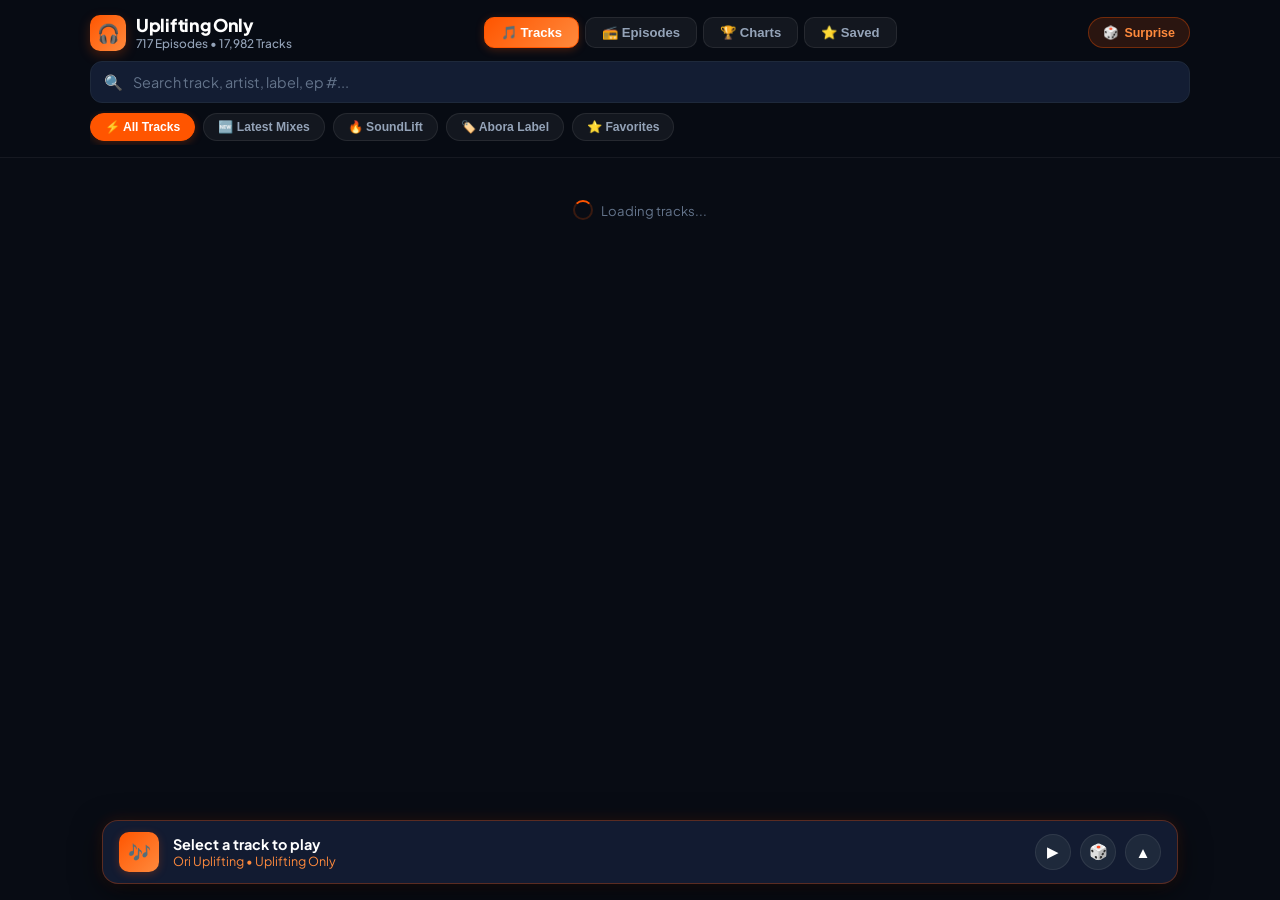
==== commit e9fc79dc: "Add Episodes 714-717 (Oct 15 - Nov 5, 2026) Co-Authored-By: Claude Opus 5.5 <noreply@anthropic.com>" ====
--- a/index.html
+++ b/index.html
@@ -1045,7 +1045,7 @@
                 <div class="brand-badge">🎧</div>
                 <div class="brand-text">
                     <h1>Uplifting Only</h1>
-                    <p>713 Episodes • 17,873 Tracks</p>
+                    <p>717 Episodes • 17,982 Tracks</p>
                 </div>
             </div>
 
@@ -1157,7 +1157,7 @@
     <div class="player-expanded-body">
         <div class="iframe-container">
             <iframe id="sc-player" width="100%" height="120" scrolling="no" frameborder="no" allow="autoplay"
-                src="https://w.soundcloud.com/player/?url=https://soundcloud.com/oriuplift/uponly-713&color=%23ff5500&auto_play=false&hide_related=true&show_comments=false&show_user=false&show_reposts=false&show_teaser=false">
+                src="https://w.soundcloud.com/player/?url=https://soundcloud.com/oriuplift/uponly-717&color=%23ff5500&auto_play=false&hide_related=true&show_comments=false&show_user=false&show_reposts=false&show_teaser=false">
             </iframe>
         </div>
     </div>
@@ -1207,10 +1207,10 @@
 <!-- Application Engine -->
 <script>
     // 1. DATASETS
-    const RAW_TRACKS = [[17847,713,1,"--:--","Southdreamer","Forever and a Day (Intro Mix)","Sounds of the Stars",0,"https://soundcloud.com/oriuplift/uponly-713"],[17848,713,2,"--:--","Phil Dinner","Epic","Abora Skies",0,"https://soundcloud.com/oriuplift/uponly-713"],[17849,713,3,"--:--","Bobina & Cari","Warrior","Magik Muzik",0,"https://soundcloud.com/oriuplift/uponly-713"],[17850,713,4,"--:--","Georgio Safo","Satellites in Love","Suanda",0,"https://soundcloud.com/oriuplift/uponly-713"],[17851,713,5,"--:--","Etasonic","Bittersweet Hope (Intro Edit)","Abora",0,"https://soundcloud.com/oriuplift/uponly-713"],[17852,713,6,"--:--","Illumin8 & Zunsjine","Chant Of Hope (NyTiGen Remix)","Aerodynamica",0,"https://soundcloud.com/oriuplift/uponly-713"],[17853,713,7,"--:--","Emanuele Congeddu & 4Seas","Butterfly Effect","AEZ",0,"https://soundcloud.com/oriuplift/uponly-713"],[17854,713,8,"--:--","Aly & Fila, Roman Messer, Susie Ledge & Anton Pallmer","Carry Me Away","FSOE",0,"https://soundcloud.com/oriuplift/uponly-713"],[17855,713,9,"--:--","BiXX","Yes I Can (Mark Sherry Remix)","Nocturnal Knights",0,"https://soundcloud.com/oriuplift/uponly-713"],[17856,713,10,"--:--","ReOrder & Miguel Cupido","Maye","Reverie Sounds",0,"https://soundcloud.com/oriuplift/uponly-713"],[17857,713,11,"--:--","Alexander Komarov","Hymn to the Sea","Interplay",0,"https://soundcloud.com/oriuplift/uponly-713"],[17858,713,12,"--:--","Derek Ryan & Adara","Not So Far Away","Ascent",0,"https://soundcloud.com/oriuplift/uponly-713"],[17859,713,13,"--:--","Stefan Ianev","Haunt My Mind","Levitated",0,"https://soundcloud.com/oriuplift/uponly-713"],[17860,713,14,"--:--","MsgTecK","Light Through","2Rock Uplifting",0,"https://soundcloud.com/oriuplift/uponly-713"],[17861,713,15,"--:--","Ferkingge & Emma Wang featuring Adria Du & NiNi","Blooming","Pure Trance Neon",0,"https://soundcloud.com/oriuplift/uponly-713"],[17862,713,16,"--:--","Eximinds & Olga Murphy","Music in My Soul","Abora",0,"https://soundcloud.com/oriuplift/uponly-713"],[17863,713,17,"--:--","iThur & Dave Aldana & Josslyd","Lifeline","Aerodynamica NEXT",0,"https://soundcloud.com/oriuplift/uponly-713"],[17864,713,18,"--:--","Daryl Wilson","Where Light Begins","2Rock",0,"https://soundcloud.com/oriuplift/uponly-713"],[17865,713,19,"--:--","U-Mount","It's Never Too Late","Narratology",0,"https://soundcloud.com/oriuplift/uponly-713"],[17866,713,20,"--:--","Alex Gerlach & Cedric Paul","Beyond the Orbit","Synchronized Melodies",0,"https://soundcloud.com/oriuplift/uponly-713"],[17867,713,21,"--:--","Betibwe","Dreams Through Sky","Sounds of the Stars",0,"https://soundcloud.com/oriuplift/uponly-713"],[17868,713,22,"--:--","Angelica S & Science Deal","Swan Song","Crystalclouds",0,"https://soundcloud.com/oriuplift/uponly-713"],[17869,713,23,"--:--","JONGJIN","Victory","Aerodynamica NEXT",0,"https://soundcloud.com/oriuplift/uponly-713"],[17870,713,24,"--:--","Marian Closca","Moving On","Trancer",0,"https://soundcloud.com/oriuplift/uponly-713"],[17871,713,25,"--:--","Gadolan","Spacer","Silent Shore",0,"https://soundcloud.com/oriuplift/uponly-713"],[17872,713,26,"--:--","Sound_Lover","Moonlit Osmanthus","Eternal Starlight",0,"https://soundcloud.com/oriuplift/uponly-713"],[17873,713,27,"--:--","Marco Torrance & Alaera","Through the Fear (Filmbienced)","Abora Symphonic",0,"https://soundcloud.com/oriuplift/uponly-713"],[17818,712,1,"--:--","Rick Art, Eliara","Silence Breaks (Intro Mix)","Voice Of Our Hearts",0,"https://soundcloud.com/oriuplift/uponly-712"],[17819,712,2,"--:--","Roman Messer","Make It Real (XiJaro & Pitch Remix)","Suanda",0,"https://soundcloud.com/oriuplift/uponly-712"],[17820,712,3,"--:--","Db Mokk & DNY'L","I Still Breathe","Extrema",0,"https://soundcloud.com/oriuplift/uponly-712"],[17821,712,4,"--:--","Lost Witness & Mel Watts & Maria Nayler","My Gravity","Amsterdam Trance Records",0,"https://soundcloud.com/oriuplift/uponly-712"],[17822,712,5,"--:--","Time Geometry & NELLY TGM","Hyperdrive (Harmonic Wave Remix)","2Rock Uplifting",0,"https://soundcloud.com/oriuplift/uponly-712"],[17823,712,6,"--:--","Afternova","The Beauty Of Life (Extended Orchestral Trance Mix)","Time Leap Essential",0,"https://soundcloud.com/oriuplift/uponly-712"],[17824,712,7,"--:--","Maratone feat. Christopher James Connelly","Tomorrow's Light","Abora",0,"https://soundcloud.com/oriuplift/uponly-712"],[17825,712,8,"--:--","BiXX & Roxanne Emery","Sound Of The Alarm","Amsterdam Trance Records",0,"https://soundcloud.com/oriuplift/uponly-712"],[17826,712,9,"--:--","Twin View, Tycoos","Still Hope","Interplay",0,"https://soundcloud.com/oriuplift/uponly-712"],[17827,712,10,"--:--","Nitrous Oxide, Simon Gregory, Digital Drift","Call It Love (feat. Katey Brooks)","Enhanced Progressive",0,"https://soundcloud.com/oriuplift/uponly-712"],[17828,712,11,"--:--","Sunflare","Costa Del Sol","Abora Progressive",0,"https://soundcloud.com/oriuplift/uponly-712"],[17829,712,12,"--:--","Georgio Safo","Atlantic Sky","Abora Progressive",0,"https://soundcloud.com/oriuplift/uponly-712"],[17830,712,13,"--:--","Alan Morris & Maria Nayler","Under Winter's Hold","Amsterdam Trance Records",0,"https://soundcloud.com/oriuplift/uponly-712"],[17831,712,14,"--:--","Ric Aires feat. Utkar5h","Pardesi","2Rock B Side",0,"https://soundcloud.com/oriuplift/uponly-712"],[17832,712,15,"--:--","Mars Shadow","When Stars Refuse to Die","2Rock B Side",0,"https://soundcloud.com/oriuplift/uponly-712"],[17833,712,16,"--:--","SMR LVE","Home","Suanda",0,"https://soundcloud.com/oriuplift/uponly-712"],[17834,712,17,"--:--","Eximinds","In The Darkness","Interplay",0,"https://soundcloud.com/oriuplift/uponly-712"],[17835,712,18,"--:--","Tenta Terra","Orion Walking","PROXIMUM",0,"https://soundcloud.com/oriuplift/uponly-712"],[17836,712,19,"--:--","Ayda","First Light","Easteria",0,"https://soundcloud.com/oriuplift/uponly-712"],[17837,712,20,"--:--","Timo Pralle & Kate Miles","You Are The Reason","Molekular",0,"https://soundcloud.com/oriuplift/uponly-712"],[17838,712,21,"--:--","FAWZY","Breaking Boundaries (Maywave Remix)","Narratology",0,"https://soundcloud.com/oriuplift/uponly-712"],[17839,712,22,"--:--","Hein Schultz","My Broken Pieces","Synchronized Melodies",0,"https://soundcloud.com/oriuplift/uponly-712"],[17840,712,23,"--:--","REX.W","Seiran","2Rock",0,"https://soundcloud.com/oriuplift/uponly-712"],[17841,712,24,"--:--","RYDEX","Your Light Will Never Die","Interplay",0,"https://soundcloud.com/oriuplift/uponly-712"],[17842,712,25,"--:--","Giuseppe Greco","Beyond The Silence","Silent Shore",0,"https://soundcloud.com/oriuplift/uponly-712"],[17843,712,26,"--:--","illitheas","Afterlight","Abora",0,"https://soundcloud.com/oriuplift/uponly-712"],[17844,712,27,"--:--","Ariel Music","You Dream Of Me","Levitated",0,"https://soundcloud.com/oriuplift/uponly-712"],[17845,712,28,"--:--","Harmonic Wave","Chasing Dreams","2Rock Uplifting",0,"https://soundcloud.com/oriuplift/uponly-712"],[17846,712,29,"--:--","Max Denoise, Ren Faye, Claire Willis","Follow the Sun (Chillout Mix)","Suanda Chillout",0,"https://soundcloud.com/oriuplift/uponly-712"],[17792,711,1,"--:--","Phil Dinner","Nature's Symphony","Abora Skies",0,"https://soundcloud.com/oriuplift/uponly-711"],[17793,711,2,"--:--","Sandro Mireno","In Our Memory","Abora Skies",0,"https://soundcloud.com/oriuplift/uponly-711"],[17794,711,3,"--:--","Running Man","Amnesia (SoundLift's Emotional Take Short Edit)","Abora Skies",0,"https://soundcloud.com/oriuplift/uponly-711"],[17795,711,4,"--:--","Ruslan Khatmullin & Yuri Melnikov","Antigravity","Abora",0,"https://soundcloud.com/oriuplift/uponly-711"],[17796,711,5,"--:--","Manuel Le Saux","Cannon Cove","Extrema",0,"https://soundcloud.com/oriuplift/uponly-711"],[17797,711,6,"--:--","Alex Shov","The Lonely Shepherd","Trance Reserve",0,"https://soundcloud.com/oriuplift/uponly-711"],[17798,711,7,"--:--","Andy Blueman","Nyctalopia","Abora Skies",0,"https://soundcloud.com/oriuplift/uponly-711"],[17799,711,8,"--:--","Paul Rigel feat. Miss Jane","Learning to Love (Extended Dub)","Abora",0,"https://soundcloud.com/oriuplift/uponly-711"],[17800,711,9,"--:--","Robinito","From the Ashes (Extended Dub)","PROXIMUM",0,"https://soundcloud.com/oriuplift/uponly-711"],[17801,711,10,"--:--","Skyvol, Monzilla","Vinyl Lover","Easteria",0,"https://soundcloud.com/oriuplift/uponly-711"],[17802,711,11,"--:--","Lost Witness & Mel Watts & Maria Nayler","My Gravity (Dub)","Amsterdam Trance Records",0,"https://soundcloud.com/oriuplift/uponly-711"],[17803,711,12,"--:--","Dermot Kirby","Mellow","Aerodynamica",0,"https://soundcloud.com/oriuplift/uponly-711"],[17804,711,13,"--:--","Deep Impuls & William Silva","Hymn of Freedom","Molekular",0,"https://soundcloud.com/oriuplift/uponly-711"],[17805,711,14,"--:--","Georgio Safo","In the Sky","2Rock Uplifting",0,"https://soundcloud.com/oriuplift/uponly-711"],[17806,711,15,"--:--","Tony Irrmani & Irina M.","Follow the Breeze","Abora",0,"https://soundcloud.com/oriuplift/uponly-711"],[17807,711,16,"--:--","Alex M.O.R.P.H. & Yukes","Calling Beijing","Blue Dot Trance",0,"https://soundcloud.com/oriuplift/uponly-711"],[17808,711,17,"--:--","REX.W","May The Peace Be With Us","State Control",0,"https://soundcloud.com/oriuplift/uponly-711"],[17809,711,18,"--:--","Jackob Roenald","Vanishing Point","Extrema",0,"https://soundcloud.com/oriuplift/uponly-711"],[17810,711,19,"--:--","Stu B","Rising Journey","Synchronized Melodies",0,"https://soundcloud.com/oriuplift/uponly-711"],[17811,711,20,"--:--","DeReN","The Gates","PROXIMUM",0,"https://soundcloud.com/oriuplift/uponly-711"],[17812,711,21,"--:--","Arctic Barbers","Light We Left Behind","Reason II Rise",0,"https://soundcloud.com/oriuplift/uponly-711"],[17813,711,22,"--:--","Vinny DeGeorge","Catharsis","Alter Ego",0,"https://soundcloud.com/oriuplift/uponly-711"],[17814,711,23,"--:--","Atragun & Tobias","Unbreakable","Nahawand",0,"https://soundcloud.com/oriuplift/uponly-711"],[17815,711,24,"--:--","Laucco","Raxus Secundus","Edge One",0,"https://soundcloud.com/oriuplift/uponly-711"],[17816,711,25,"--:--","Andy Kay & EMULE","The Sanctuary","Reason II Rise",0,"https://soundcloud.com/oriuplift/uponly-711"],[17817,711,26,"--:--","SoundLift","Lost Legend (Lost & Found)","Sublatio Chillout",0,"https://soundcloud.com/oriuplift/uponly-711"],[17766,710,1,"--:--","illitheas","Catch the Sunrise","Abora Skies",0,"https://soundcloud.com/oriuplift/uponly-710"],[17767,710,2,"--:--","William Silva & Elara","I Surrender","Amsterdam Trance Records",0,"https://soundcloud.com/oriuplift/uponly-710"],[17768,710,3,"--:--","Dmitriy Kuznetsov","Elven Wind","Abora Skies",0,"https://soundcloud.com/oriuplift/uponly-710"],[17769,710,4,"--:--","Ana Criado & Mhammed El Alami","Love Out Loud","Amsterdam Trance Records",0,"https://soundcloud.com/oriuplift/uponly-710"],[17770,710,5,"--:--","Deme3us","You","Abora Skies",0,"https://soundcloud.com/oriuplift/uponly-710"],[17771,710,6,"--:--","Sandro Mireno & Ria Joyse","Winter in Your Heart","Abora",0,"https://soundcloud.com/oriuplift/uponly-710"],[17772,710,7,"--:--","Joulez","Summer Rain","VERSE",0,"https://soundcloud.com/oriuplift/uponly-710"],[17773,710,8,"--:--","LR Uplift","Please Don't Cry","Abora Skies",0,"https://soundcloud.com/oriuplift/uponly-710"],[17774,710,9,"--:--","FEEL","Now We Are Free (Sergey Salekhov Remix)","Suanda",0,"https://soundcloud.com/oriuplift/uponly-710"],[17775,710,10,"--:--","U-Mount","Chase The Sun","Extrema",0,"https://soundcloud.com/oriuplift/uponly-710"],[17776,710,11,"--:--","SMR LVE & Caitlin Potter","Love Story (Joseph James Remix)","Suanda",0,"https://soundcloud.com/oriuplift/uponly-710"],[17777,710,12,"--:--","Eximinds","Rondeau (Dmitry Chelnokov Remix)","Interplay",0,"https://soundcloud.com/oriuplift/uponly-710"],[17778,710,13,"--:--","BiXX","Fingerprints","Nocturnal Knights",0,"https://soundcloud.com/oriuplift/uponly-710"],[17779,710,14,"--:--","DreamLife & Angelica S","Where Memories Sleep","Abora Skies",0,"https://soundcloud.com/oriuplift/uponly-710"],[17780,710,15,"--:--","Ithur","Romantic Affair","Think Trance",0,"https://soundcloud.com/oriuplift/uponly-710"],[17781,710,16,"--:--","Sequence Six, Ishiro","Lumora","FSOE",0,"https://soundcloud.com/oriuplift/uponly-710"],[17782,710,17,"--:--","Time Geometry & NELLY TGM","Hyperdrive (Harmonic Wave Remix)","2Rock Uplifting",0,"https://soundcloud.com/oriuplift/uponly-710"],[17783,710,18,"--:--","illitheas, Hidden Tigress","Under the Stars (John Rockwell Remix)","Silent Shore",0,"https://soundcloud.com/oriuplift/uponly-710"],[17784,710,19,"--:--","Manuel Rocca","Peace Of Mind","Levitated",0,"https://soundcloud.com/oriuplift/uponly-710"],[17785,710,20,"--:--","Asteroid","2AM","FSOE",0,"https://soundcloud.com/oriuplift/uponly-710"],[17786,710,21,"--:--","XMeng & Darkingz","Dragon Slayer","Suanda",0,"https://soundcloud.com/oriuplift/uponly-710"],[17787,710,22,"--:--","Vinny DeGeorge","Man On The Moon","Astraeus",0,"https://soundcloud.com/oriuplift/uponly-710"],[17788,710,23,"--:--","Alternate High","Treasure","Levitated",0,"https://soundcloud.com/oriuplift/uponly-710"],[17789,710,24,"--:--","Driftmoon","Ode To Autumn","FSOE",0,"https://soundcloud.com/oriuplift/uponly-710"],[17790,710,25,"--:--","D-Engine","Aphelion","2Rock Uplifting",0,"https://soundcloud.com/oriuplift/uponly-710"],[17791,710,26,"--:--","Airwave","Adagio For The Brave","Airwave Music",0,"https://soundcloud.com/oriuplift/uponly-710"],[17739,709,1,"--:--","Ruslan Khatmullin & Yuri Melnikov","Antigravity","Abora",0,"https://soundcloud.com/oriuplift/uponly-709"],[17740,709,2,"--:--","illitheas","Catch the Sunrise","Abora Skies",0,"https://soundcloud.com/oriuplift/uponly-709"],[17741,709,3,"--:--","William Silva & Elara","I Surrender","Amsterdam Trance Records",0,"https://soundcloud.com/oriuplift/uponly-709"],[17742,709,4,"--:--","LR Uplift, Julia Violin","Atlantis","Interplay Global",0,"https://soundcloud.com/oriuplift/uponly-709"],[17743,709,5,"--:--","Rick Art, Eliara","Silence Breaks","Voice Of Our Hearts",0,"https://soundcloud.com/oriuplift/uponly-709"],[17744,709,6,"--:--","Soarsonic","Sunrays","Molekular",0,"https://soundcloud.com/oriuplift/uponly-709"],[17745,709,7,"--:--","Southdreamer","Forever and a Day","Sounds of the Stars",0,"https://soundcloud.com/oriuplift/uponly-709"],[17746,709,8,"--:--","Phil Dinner","I'm Here","2Rock Uplifting",0,"https://soundcloud.com/oriuplift/uponly-709"],[17747,709,9,"--:--","Time Geometry & NELLY TGM","Hyperdrive (Harmonic Wave Remix)","2Rock Uplifting",0,"https://soundcloud.com/oriuplift/uponly-709"],[17748,709,10,"--:--","Alex Nomak, Yuri Melnikov","Motherland","Nahawand",0,"https://soundcloud.com/oriuplift/uponly-709"],[17749,709,11,"--:--","Roman Messer & Simon O'Shine","Euphoria (Eximinds Remix)","Suanda",0,"https://soundcloud.com/oriuplift/uponly-709"],[17750,709,12,"--:--","AOA & Ren Faye","In the Afterglow","Bemind",0,"https://soundcloud.com/oriuplift/uponly-709"],[17751,709,13,"--:--","Risen & Ancient Umbra","Lament for Peace","Suanda",0,"https://soundcloud.com/oriuplift/uponly-709"],[17752,709,14,"--:--","Stormline","Serenity","PROXIMUM",0,"https://soundcloud.com/oriuplift/uponly-709"],[17753,709,15,"--:--","Duezher","Mangrove","Polar Verse",0,"https://soundcloud.com/oriuplift/uponly-709"],[17754,709,16,"--:--","S.N.O.W.","Voices from the Past (Tony Irrmani Remix) - vocal female","Trancer",0,"https://soundcloud.com/oriuplift/uponly-709"],[17755,709,17,"--:--","M.A.T.I.","Rise & Shine","Levitated",0,"https://soundcloud.com/oriuplift/uponly-709"],[17756,709,18,"--:--","John O'Leathem","Meta Arena","High Voltage",0,"https://soundcloud.com/oriuplift/uponly-709"],[17757,709,19,"--:--","Full C0urse","Be The One","Narratology",0,"https://soundcloud.com/oriuplift/uponly-709"],[17758,709,20,"--:--","DeReN","Sky","Synchronized Melodies",0,"https://soundcloud.com/oriuplift/uponly-709"],[17759,709,21,"--:--","H3rtz & Emily Orchard","Light a Rainbow","Aerodynamica",0,"https://soundcloud.com/oriuplift/uponly-709"],[17760,709,22,"--:--","Dalphon","Ois\u00edn","Reason II Rise",0,"https://soundcloud.com/oriuplift/uponly-709"],[17761,709,23,"--:--","Evan London","Delyria","Silent Shore",0,"https://soundcloud.com/oriuplift/uponly-709"],[17762,709,24,"--:--","AYDA","Radiance","2Rock",0,"https://soundcloud.com/oriuplift/uponly-709"],[17763,709,25,"--:--","Asteroid, Ben Stone","Edge of The Atmosphere","FSOE",0,"https://soundcloud.com/oriuplift/uponly-709"],[17764,709,26,"--:--","LinMou & Darkingz","First Sunrise After Rain (Kvaii Remix)","Abora Skies",0,"https://soundcloud.com/oriuplift/uponly-709"],[17765,709,27,"--:--","Marco Torrance & Alaera","Through the Fear (Acoustic Take)","Abora Acoustic",0,"https://soundcloud.com/oriuplift/uponly-709"],[17712,708,1,"--:--","NyTiGen & Trance Reserve with Natune","Let Me Sing","2Rock",0,"https://soundcloud.com/oriuplift/uponly-708"],[17713,708,2,"--:--","Ruslan Aschaulov & OZO (UA)","We Start to Glow","Ablazing",0,"https://soundcloud.com/oriuplift/uponly-708"],[17714,708,3,"--:--","Paul Rigel featuring Miss Jane","Mark Of A Killer","AVA White",0,"https://soundcloud.com/oriuplift/uponly-708"],[17715,708,4,"--:--","Transaphonic, Alina van Riel","Waves of Eternity","FSOE",0,"https://soundcloud.com/oriuplift/uponly-708"],[17716,708,5,"--:--","REX.W & blurrrSAMA","Weightless Cruising","Suanda True",0,"https://soundcloud.com/oriuplift/uponly-708"],[17717,708,6,"--:--","Alexander Popov, Helena Swan","This Time","Interplay",0,"https://soundcloud.com/oriuplift/uponly-708"],[17718,708,7,"--:--","New World","Fields Of La Tourette (Epic Mix)","Trance All-Stars",0,"https://soundcloud.com/oriuplift/uponly-708"],[17719,708,8,"--:--","RAM, Arctic Moon & Stine Grove","A Billion Stars Above (Darren Porter Remix)","Nocturnal Knights",0,"https://soundcloud.com/oriuplift/uponly-708"],[17720,708,9,"--:--","Zader Tro","Skyline","FSOE",0,"https://soundcloud.com/oriuplift/uponly-708"],[17721,708,10,"--:--","Mhammed El Alami & HKL & Wavetraxx","Forgive Me","Chasing Dreams",0,"https://soundcloud.com/oriuplift/uponly-708"],[17722,708,11,"--:--","Silva Aves","Silviculture","COSPIRE",0,"https://soundcloud.com/oriuplift/uponly-708"],[17723,708,12,"--:--","Angels&Tilove","infinite","Suanda",0,"https://soundcloud.com/oriuplift/uponly-708"],[17724,708,13,"--:--","Phil Dinner","I'm Here","2Rock Uplifting",0,"https://soundcloud.com/oriuplift/uponly-708"],[17725,708,14,"--:--","Matteo Ferri","Alrisha","Aerodynamica NEXT",0,"https://soundcloud.com/oriuplift/uponly-708"],[17726,708,15,"--:--","Hassan Jewel & Lucy Starr","Shadows","FSOE",0,"https://soundcloud.com/oriuplift/uponly-708"],[17727,708,16,"--:--","AFTERUS, Daniela Presta","The Best Part of Me","Suanda",0,"https://soundcloud.com/oriuplift/uponly-708"],[17728,708,17,"--:--","Han Beukers & Ana Criado","Stay (Suncatcher & Exolight Extended Mix)","Amsterdam Trance Records",0,"https://soundcloud.com/oriuplift/uponly-708"],[17729,708,18,"--:--","Moniqa Adams & Arsen.","Daydream","Reason II Rise: Realms",0,"https://soundcloud.com/oriuplift/uponly-708"],[17730,708,19,"--:--","Vinny DeGeorge","Circle Of Life","Astraeus",0,"https://soundcloud.com/oriuplift/uponly-708"],[17731,708,20,"--:--","Tim Lighterz","Neverend","Synchronized Melodies",0,"https://soundcloud.com/oriuplift/uponly-708"],[17732,708,21,"--:--","Casepeat, Ren Faye","Dynamite","Interplay Global",0,"https://soundcloud.com/oriuplift/uponly-708"],[17733,708,22,"--:--","Timo Pralle","3 am","Abora",0,"https://soundcloud.com/oriuplift/uponly-708"],[17734,708,23,"--:--","Cold Blue & Nicole Willerton","Radiate","Cold Blue",0,"https://soundcloud.com/oriuplift/uponly-708"],[17735,708,24,"--:--","Alphed Le Cornett, Poetry Maiden","Dream Awake","AROS",0,"https://soundcloud.com/oriuplift/uponly-708"],[17736,708,25,"--:--","Bryn Whiting","Coming For War","Reason II Rise",0,"https://soundcloud.com/oriuplift/uponly-708"],[17737,708,26,"--:--","FEEL","Now We Are Free (Sergey Salekhov Remix)","Suanda",0,"https://soundcloud.com/oriuplift/uponly-708"],[17738,708,27,"--:--","Driftmoon & Roxanne Emery","As We Fall (Orchestral Mix)","PureBliss",0,"https://soundcloud.com/oriuplift/uponly-708"],[17685,707,1,"--:--","Etasonic","Recovery (Intro Edit)","Abora",0,"https://soundcloud.com/oriuplift/uponly-707"],[17686,707,2,"--:--","Elysian","Sparks In The Night (Ciaran McAuley Remix)","Black Hole",0,"https://soundcloud.com/oriuplift/uponly-707"],[17687,707,3,"--:--","Vinny DeGeorge","Wanderlust","Abora Skies",0,"https://soundcloud.com/oriuplift/uponly-707"],[17688,707,4,"--:--","C-Systems & Clara Yates","Home Is Where You Are","Black Hole",0,"https://soundcloud.com/oriuplift/uponly-707"],[17689,707,5,"--:--","Fros7novA & JINGYAN","The Last Odyssey","Abora",0,"https://soundcloud.com/oriuplift/uponly-707"],[17690,707,6,"--:--","Tycoos & Denise Rivera","Carried by the Sound","Amsterdam Trance Records",0,"https://soundcloud.com/oriuplift/uponly-707"],[17691,707,7,"--:--","REX.W","I've Touched the Sky","Suanda",0,"https://soundcloud.com/oriuplift/uponly-707"],[17692,707,8,"--:--","Fernweh","Siena","2Rock",0,"https://soundcloud.com/oriuplift/uponly-707"],[17693,707,9,"--:--","Amos & Riot Night, Grant Trowbridge, Lucy Starr","Pieces","FSOE",0,"https://soundcloud.com/oriuplift/uponly-707"],[17694,707,10,"--:--","Mike Bound","Rise Again","MYBOUNDS",0,"https://soundcloud.com/oriuplift/uponly-707"],[17695,707,11,"--:--","Deejay Tao","Wherever You Are","Abora",0,"https://soundcloud.com/oriuplift/uponly-707"],[17696,707,12,"--:--","Dan Stone, Stine Grove","My Sanctuary","FSOE",0,"https://soundcloud.com/oriuplift/uponly-707"],[17697,707,13,"--:--","Alexander Komarov","The Lonely Shepherd","Interplay",0,"https://soundcloud.com/oriuplift/uponly-707"],[17698,707,14,"--:--","Kaselia & Dalmoori","Aviation","Ascent",0,"https://soundcloud.com/oriuplift/uponly-707"],[17699,707,15,"--:--","Masaru Hinaiji & Orie Yoko","Dream (Extended English Version)","PROXIMUM",0,"https://soundcloud.com/oriuplift/uponly-707"],[17700,707,16,"--:--","Ariel Music","If We Start Over (Instrumental Mix)","Silent Shore",0,"https://soundcloud.com/oriuplift/uponly-707"],[17701,707,17,"--:--","DeReN","Shore","PROXIMUM",0,"https://soundcloud.com/oriuplift/uponly-707"],[17702,707,18,"--:--","Elite Electronic","Carry Me","Interplay Global",0,"https://soundcloud.com/oriuplift/uponly-707"],[17703,707,19,"--:--","Maywave","The Dream","Narratology",0,"https://soundcloud.com/oriuplift/uponly-707"],[17704,707,20,"--:--","Bartone Seedluck","Lunar Drift","PROXIMUM",0,"https://soundcloud.com/oriuplift/uponly-707"],[17705,707,21,"--:--","Cadeya","Here I Am","Levitated",0,"https://soundcloud.com/oriuplift/uponly-707"],[17706,707,22,"--:--","tjam","X-Walker","Synchronized Melodies",0,"https://soundcloud.com/oriuplift/uponly-707"],[17707,707,23,"--:--","FAWZY","Break Free","Interplay",0,"https://soundcloud.com/oriuplift/uponly-707"],[17708,707,24,"--:--","Fisical Project, Jennifer Rene","I Remember (Victor Lobanov Remix)","Suanda",0,"https://soundcloud.com/oriuplift/uponly-707"],[17709,707,25,"--:--","Robinito","Take Me Away","2Rock Uplifting",0,"https://soundcloud.com/oriuplift/uponly-707"],[17710,707,26,"--:--","Chris Myles","Balearic Recall","Extrema",0,"https://soundcloud.com/oriuplift/uponly-707"],[17711,707,27,"--:--","DreamLife, Drunk Breeze","Rurouni Kenshin (Orchestral Mix)","Abora",0,"https://soundcloud.com/oriuplift/uponly-707"],[17658,706,1,"--:--","Kelly Andrew","Xanadu (Orchestral Trance Mix)","Abora Skies",0,"https://soundcloud.com/oriuplift/uponly-706"],[17659,706,2,"--:--","Specific Slice & Sandro Mireno","Leviathan And The Lone Galleon","Abora Skies",0,"https://soundcloud.com/oriuplift/uponly-706"],[17660,706,3,"--:--","Maratone & Frailai","Opus","Abora",0,"https://soundcloud.com/oriuplift/uponly-706"],[17661,706,4,"--:--","Corrie Theron","Tango","We Are Trance",0,"https://soundcloud.com/oriuplift/uponly-706"],[17662,706,5,"--:--","Kita-Kei","Golden Plains Under The Blue Sky","TAR#138",0,"https://soundcloud.com/oriuplift/uponly-706"],[17663,706,6,"--:--","NyTiGen, Alexander Turok & Ani\u00f8lk\u00fc","I Love You (Extended Dub)","2Rock",0,"https://soundcloud.com/oriuplift/uponly-706"],[17664,706,7,"--:--","Victor Special, Maxim Kovalskiy","Whisper Of The Desert","Levitated",0,"https://soundcloud.com/oriuplift/uponly-706"],[17665,706,8,"--:--","Cofee","Without You","2Rock Uplifting",0,"https://soundcloud.com/oriuplift/uponly-706"],[17666,706,9,"--:--","Phil Dinner","Nature's Symphony","Abora Skies",0,"https://soundcloud.com/oriuplift/uponly-706"],[17667,706,10,"--:--","Semper T.","Sincerity","Perfect Euphoria",0,"https://soundcloud.com/oriuplift/uponly-706"],[17668,706,11,"--:--","Eximinds","The Singularity (Dmitry Chelnokov Remix)","Interplay Global",0,"https://soundcloud.com/oriuplift/uponly-706"],[17669,706,12,"--:--","DeReN","The Veil","Synchronized Melodies",0,"https://soundcloud.com/oriuplift/uponly-706"],[17670,706,13,"--:--","Casey Allen","Eleven Echoes of the Abyss (Extended Supernova Mix)","Suanda",0,"https://soundcloud.com/oriuplift/uponly-706"],[17671,706,14,"--:--","Dens(CN) & Silva Aves","Cantabile Blossom","Abora",0,"https://soundcloud.com/oriuplift/uponly-706"],[17672,706,15,"--:--","Full COurse","Beyond the Stars","Narratology",0,"https://soundcloud.com/oriuplift/uponly-706"],[17673,706,16,"--:--","Dalmoori & Laucco","The Rift","Bemind",0,"https://soundcloud.com/oriuplift/uponly-706"],[17674,706,17,"--:--","D-Engine","Starstride","Silent Shore",0,"https://soundcloud.com/oriuplift/uponly-706"],[17675,706,18,"--:--","Daniel Kandi","Lunar Orbit","Reason II Rise",0,"https://soundcloud.com/oriuplift/uponly-706"],[17676,706,19,"--:--","Skyvol","Dust Of Former Worlds","Easteria",0,"https://soundcloud.com/oriuplift/uponly-706"],[17677,706,20,"--:--","Gennady Blinkov","Dead Soul","Silent Shore",0,"https://soundcloud.com/oriuplift/uponly-706"],[17678,706,21,"--:--","Stefan Ianev & MaleneM","Fading Into You (Extended Dub)","2Rock B Side",0,"https://soundcloud.com/oriuplift/uponly-706"],[17679,706,22,"--:--","Ariel Music & E-SET","Before The Storm (Dune Boom & Existing Remix)","Neostatics Vision",0,"https://soundcloud.com/oriuplift/uponly-706"],[17680,706,23,"--:--","U-Mount","Your Own Worst Enemy","Narratology",0,"https://soundcloud.com/oriuplift/uponly-706"],[17681,706,24,"--:--","DeReN","Voca","Levitated",0,"https://soundcloud.com/oriuplift/uponly-706"],[17682,706,25,"--:--","Scott Ramsay","Ascension","Extrema",0,"https://soundcloud.com/oriuplift/uponly-706"],[17683,706,26,"--:--","NyTiGen & FANTAZM","On the Wave","2Rock",0,"https://soundcloud.com/oriuplift/uponly-706"],[17684,706,27,"--:--","Ocoro","Hayan Sonamu (Orchestral Mix)","Skyward Harmony",0,"https://soundcloud.com/oriuplift/uponly-706"],[17631,705,1,"--:--","Farhad Mahdavi feat. Mastan Ensemble","Tehran Echoes (Intro Mix)","Abora",0,"https://soundcloud.com/oriuplift/uponly-705"],[17632,705,2,"--:--","Etasonic","Prague","Abora",0,"https://soundcloud.com/oriuplift/uponly-705"],[17633,705,3,"--:--","Harshil Kamdar and Daniela Presta","Once Upon A Time","Blue Dot Trance",0,"https://soundcloud.com/oriuplift/uponly-705"],[17634,705,4,"--:--","Manuel Le Saux, Db Mokk","Inferno","Extrema",0,"https://soundcloud.com/oriuplift/uponly-705"],[17635,705,5,"--:--","Alexander Komarov","Echoes of Yesterday","Abora",0,"https://soundcloud.com/oriuplift/uponly-705"],[17636,705,6,"--:--","Richard Durand & Giovanni Nicolaci","Can You Feel It","ITWT",0,"https://soundcloud.com/oriuplift/uponly-705"],[17637,705,7,"--:--","Roman Messer & Simon O'Shine","Euphoria (Eximinds Remix)","Suanda",0,"https://soundcloud.com/oriuplift/uponly-705"],[17638,705,8,"--:--","George Jema & Yasmin Jane","Sweet Surrender","Suanda",0,"https://soundcloud.com/oriuplift/uponly-705"],[17639,705,9,"--:--","Hypersia","Jan 8-9 (String In G Minor)","Hypersia",0,"https://soundcloud.com/oriuplift/uponly-705"],[17640,705,10,"--:--","Arzi","Midnight Sun","Synchronized Progressive",0,"https://soundcloud.com/oriuplift/uponly-705"],[17641,705,11,"--:--","Simon Leon & Alexandra Badoi","Would You","Magik Muzik",0,"https://soundcloud.com/oriuplift/uponly-705"],[17642,705,12,"--:--","Driftmoon","Tribe of the Sun (Club Mix)","Pure Trance",0,"https://soundcloud.com/oriuplift/uponly-705"],[17643,705,13,"--:--","Stefan Ianev","Enchanted","2Rock B Side",0,"https://soundcloud.com/oriuplift/uponly-705"],[17644,705,14,"--:--","Dmitry Rubus, Ria Joyse","Dreams","Suanda Voice",0,"https://soundcloud.com/oriuplift/uponly-705"],[17645,705,15,"--:--","Factor B","Ghosts","Theatre of the Mind",0,"https://soundcloud.com/oriuplift/uponly-705"],[17646,705,16,"--:--","Gennady Blinkov","Argument","PROXIMUM",0,"https://soundcloud.com/oriuplift/uponly-705"],[17647,705,17,"--:--","Bigtopo","Ezekiel","2Rock",0,"https://soundcloud.com/oriuplift/uponly-705"],[17648,705,18,"--:--","Brandon Beatty","Simulation City (Reality Loading)","Reason II Rise",0,"https://soundcloud.com/oriuplift/uponly-705"],[17649,705,19,"--:--","Dave Cold","Embrace Your Dreams","2Rock Uplifting",0,"https://soundcloud.com/oriuplift/uponly-705"],[17650,705,20,"--:--","Maywave","Emotions Trip","Narratology",0,"https://soundcloud.com/oriuplift/uponly-705"],[17651,705,21,"--:--","FAWZY & Jeff Rush with Sin\u00e9ad McCarthy","Waves (Matt Farmer Extended Master)","Narratology",0,"https://soundcloud.com/oriuplift/uponly-705"],[17652,705,22,"--:--","Victor Special","Higher than Blue","Sounds of the Stars",0,"https://soundcloud.com/oriuplift/uponly-705"],[17653,705,23,"--:--","Slo7haze","The Milky Way","Synchronized Melodies",0,"https://soundcloud.com/oriuplift/uponly-705"],[17654,705,24,"--:--","Freelife","Utopia","Trancer",0,"https://soundcloud.com/oriuplift/uponly-705"],[17655,705,25,"--:--","Paul Miller","The Journey Within","FSOE",0,"https://soundcloud.com/oriuplift/uponly-705"],[17656,705,26,"--:--","MVS7","Forever","PROXIMUM",0,"https://soundcloud.com/oriuplift/uponly-705"],[17657,705,27,"--:--","Iberian","Trust Me (Violin Mix)","Skyward Harmony",0,"https://soundcloud.com/oriuplift/uponly-705"],[17604,704,1,"--:--","Driftmoon & Geert Huinink feat. Kim","Worlds Which Break Us (Intro Mix)","Abora Ascend",0,"https://soundcloud.com/oriuplift/uponly-704"],[17605,704,2,"--:--","Xpectra & Maureen Sky Jones","See the Light (Tycoos Remix)","Trance All-Stars",0,"https://soundcloud.com/oriuplift/uponly-704"],[17606,704,3,"--:--","Aly & Fila with Ahmed Romel","Kingdoms (FSOE450 Anthem)","FSOE",0,"https://soundcloud.com/oriuplift/uponly-704"],[17607,704,4,"--:--","William Silva & NELLY TGM","I Belong To Heaven","Abora",0,"https://soundcloud.com/oriuplift/uponly-704"],[17608,704,5,"--:--","Ciaran McAuley, Sue McLaren & Nicholas Gunn","Caledonia","Blue Dot Trance",0,"https://soundcloud.com/oriuplift/uponly-704"],[17609,704,6,"--:--","ReOrder & Kalinda","Higher & Higher","Nocturnal Knights",0,"https://soundcloud.com/oriuplift/uponly-704"],[17610,704,7,"--:--","REX.W & blurrrSAMA","Weightless Cruising","Suanda True",0,"https://soundcloud.com/oriuplift/uponly-704"],[17611,704,8,"--:--","NyTiGen, Alexander Turok & Ani\u00f8lk\u00fc","I Love You","2Rock",0,"https://soundcloud.com/oriuplift/uponly-704"],[17612,704,9,"--:--","Dens(CN) & Silva Aves","Cantabile Blossom","Abora",0,"https://soundcloud.com/oriuplift/uponly-704"],[17613,704,10,"--:--","Atteka","Echoes & Lies","Beyond the Stars Reborn",0,"https://soundcloud.com/oriuplift/uponly-704"],[17614,704,11,"--:--","Sequence 11 feat. Aliciya Angel","Until We Meet Again 2026","Synchronized Melodies",0,"https://soundcloud.com/oriuplift/uponly-704"],[17615,704,12,"--:--","Stormline","The Last Goodbye","Sounds of the Stars",0,"https://soundcloud.com/oriuplift/uponly-704"],[17616,704,13,"--:--","Crisy","Baby You","Full On 140",0,"https://soundcloud.com/oriuplift/uponly-704"],[17617,704,14,"--:--","Time Geometry & Stacey Jay","Leap of Faith","Ablazing",0,"https://soundcloud.com/oriuplift/uponly-704"],[17618,704,15,"--:--","OZO (UA)","Glass Heart","Ablazing",0,"https://soundcloud.com/oriuplift/uponly-704"],[17619,704,16,"--:--","Nicola Maddaloni","Defender","PROXIMUM",0,"https://soundcloud.com/oriuplift/uponly-704"],[17620,704,17,"--:--","0Gravity, Ren Faye","It's All Down To You","FSOE",0,"https://soundcloud.com/oriuplift/uponly-704"],[17621,704,18,"--:--","Laucco","Blue Moon of Josephine (Mariano Mancini Remix)","Aerodynamica",0,"https://soundcloud.com/oriuplift/uponly-704"],[17622,704,19,"--:--","DeReN","Moonlight","PROXIMUM",0,"https://soundcloud.com/oriuplift/uponly-704"],[17623,704,20,"--:--","Syntouch & Ariette Florence","Unspoken Words","Extrema",0,"https://soundcloud.com/oriuplift/uponly-704"],[17624,704,21,"--:--","CaDeR","Sivis 21","Silent Shore",0,"https://soundcloud.com/oriuplift/uponly-704"],[17625,704,22,"--:--","Steve Allen & Ren Faye","Last Star In The Sky","Uplift",0,"https://soundcloud.com/oriuplift/uponly-704"],[17626,704,23,"--:--","Trance Classics & Esmee Bor Stotijn","You & I (Last Soldier & Farnoodex Extended Mix)","Amsterdam Trance Records",0,"https://soundcloud.com/oriuplift/uponly-704"],[17627,704,24,"--:--","BiXX & Susana","Believe In Me","Black Hole",0,"https://soundcloud.com/oriuplift/uponly-704"],[17628,704,25,"--:--","Cofee","Vanish","2Rock Uplifting",0,"https://soundcloud.com/oriuplift/uponly-704"],[17629,704,26,"--:--","Allan Berndtz & U-G","Prima Stella","Reason II Rise",0,"https://soundcloud.com/oriuplift/uponly-704"],[17630,704,27,"--:--","Ciaran McAuley, Azam Ali, & Jeff Rona","Serenity (Ciaran McAuley pres. Eli Remix)","FSOE",0,"https://soundcloud.com/oriuplift/uponly-704"],[17577,703,1,"--:--","Sandro Mireno","Morning Prayer (Intro Mix)","Abora",0,"https://soundcloud.com/oriuplift/uponly-703"],[17578,703,2,"--:--","Steve Allen & Manon Polare","Another Song","Amsterdam Trance Records",0,"https://soundcloud.com/oriuplift/uponly-703"],[17579,703,3,"--:--","Vinny DeGeorge","Entrancing Love","Abora Skies",0,"https://soundcloud.com/oriuplift/uponly-703"],[17580,703,4,"--:--","Alan Morris & Elles de Graaf","Crescent Moon (Josh Ferrin Extended Mix)","Amsterdam Trance Records",0,"https://soundcloud.com/oriuplift/uponly-703"],[17581,703,5,"--:--","JINGYAN","If Everything is Pure","Abora",0,"https://soundcloud.com/oriuplift/uponly-703"],[17582,703,6,"--:--","Sequence Six","Boundless","FSOE",0,"https://soundcloud.com/oriuplift/uponly-703"],[17583,703,7,"--:--","Grande Piano & DreamLife","Utopia","Abora",0,"https://soundcloud.com/oriuplift/uponly-703"],[17584,703,8,"--:--","Tony Irrmani & Irina M.","Euphoric Rush","Abora",0,"https://soundcloud.com/oriuplift/uponly-703"],[17585,703,9,"--:--","Transaphonic","Milky Way","FSOE",0,"https://soundcloud.com/oriuplift/uponly-703"],[17586,703,10,"--:--","Diago, Daniel Kandi, Clara Mitchell","Siren's Howl","FSOE",0,"https://soundcloud.com/oriuplift/uponly-703"],[17587,703,11,"--:--","Mearzie","Stargazer (Craig Connelly Remix)","Blue Dot Trance",0,"https://soundcloud.com/oriuplift/uponly-703"],[17588,703,12,"--:--","W!SS","Steel (Manuel Rocca Remix)","Sub.Mission",0,"https://soundcloud.com/oriuplift/uponly-703"],[17589,703,13,"--:--","Ariel Music","Without You","Ablazing",0,"https://soundcloud.com/oriuplift/uponly-703"],[17590,703,14,"--:--","Max Denoise, Rinkarna, Vika","Burn the Sky Down","Suanda Voice",0,"https://soundcloud.com/oriuplift/uponly-703"],[17591,703,15,"--:--","Allen Watts","Smooth","High Voltage",0,"https://soundcloud.com/oriuplift/uponly-703"],[17592,703,16,"--:--","Cofee","Dear Li","Abora",0,"https://soundcloud.com/oriuplift/uponly-703"],[17593,703,17,"--:--","J\u00f8rg Alexson","Freedom on a Razor's Edge","Synchronized Melodies",0,"https://soundcloud.com/oriuplift/uponly-703"],[17594,703,18,"--:--","Amos & Riot Night with Aylin","Clear Future","Nocturnal Knights",0,"https://soundcloud.com/oriuplift/uponly-703"],[17595,703,19,"--:--","Matteo Ferri","Shaula","Antima",0,"https://soundcloud.com/oriuplift/uponly-703"],[17596,703,20,"--:--","Darren Porter","Millennium Memories","Reason II Rise",0,"https://soundcloud.com/oriuplift/uponly-703"],[17597,703,21,"--:--","Lenny McDustin & Martin Tyler","The Signal","2Rock",0,"https://soundcloud.com/oriuplift/uponly-703"],[17598,703,22,"--:--","Cris Lowtech","Your Awakening","PROXIMUM",0,"https://soundcloud.com/oriuplift/uponly-703"],[17599,703,23,"--:--","D-Engine","Stellar Motion","2Rock Uplifting",0,"https://soundcloud.com/oriuplift/uponly-703"],[17600,703,24,"--:--","Frank Dueffel & FAWZY","Tenderness (Airdream Remix)","Narratology",0,"https://soundcloud.com/oriuplift/uponly-703"],[17601,703,25,"--:--","Bartone Seedluck","Seedrise","PROXIMUM",0,"https://soundcloud.com/oriuplift/uponly-703"],[17602,703,26,"--:--","Mike Hillfire ft. Charmae","Fading Away","Blue Dot Trance",0,"https://soundcloud.com/oriuplift/uponly-703"],[17603,703,27,"--:--","Kvaii","Stars Twinkle (Orchestral Mix)","Eternal Starlight",0,"https://soundcloud.com/oriuplift/uponly-703"],[17551,702,1,"--:--","Eric Senn","Wings That Never Fade","Abora",0,"https://soundcloud.com/oriuplift/uponly-702"],[17552,702,2,"--:--","illitheas","Solitude","Abora",0,"https://soundcloud.com/oriuplift/uponly-702"],[17553,702,3,"--:--","Type 41","Aquis (Plutian pres. Astrion Remix)","Abora",0,"https://soundcloud.com/oriuplift/uponly-702"],[17554,702,4,"--:--","Fros7novA & JINGYAN","The Last Odyssey","Abora",0,"https://soundcloud.com/oriuplift/uponly-702"],[17555,702,5,"--:--","Ahmed Romel","Reflections","FSOE",0,"https://soundcloud.com/oriuplift/uponly-702"],[17556,702,6,"--:--","Amos & Riot Night, 0Gravity","Together We Are","FSOE",0,"https://soundcloud.com/oriuplift/uponly-702"],[17557,702,7,"--:--","Peter Miethig","Equilibrium","Suanda True",0,"https://soundcloud.com/oriuplift/uponly-702"],[17558,702,8,"--:--","Laucco","Blue Moon of Josephine (Mariano Mancini Dub Mix)","Aerodynamica",0,"https://soundcloud.com/oriuplift/uponly-702"],[17559,702,9,"--:--","U-Mount","Your Own Worst Enemy","Narratology",0,"https://soundcloud.com/oriuplift/uponly-702"],[17560,702,10,"--:--","DeReN","Natural Course","Synchronized Melodies",0,"https://soundcloud.com/oriuplift/uponly-702"],[17561,702,11,"--:--","Sary Beary, Rever\u00fde","Reveal 1.01","Trance Reserve",0,"https://soundcloud.com/oriuplift/uponly-702"],[17562,702,12,"--:--","Stargazers & Esmee Bor Stotijn","Circles of My Mind (Dub)","Amsterdam Trance Records",0,"https://soundcloud.com/oriuplift/uponly-702"],[17563,702,13,"--:--","DMPV","Gentle Sunset","2Rock B Side",0,"https://soundcloud.com/oriuplift/uponly-702"],[17564,702,14,"--:--","Xclusive","The Fusion","PROXIMUM",0,"https://soundcloud.com/oriuplift/uponly-702"],[17565,702,15,"--:--","Paul Boyle","Dawn in Motion","2Rock Uplifting",0,"https://soundcloud.com/oriuplift/uponly-702"],[17566,702,16,"--:--","REX.W & Hexe Chen","Drifting Starlight (Extended Dub)","Abora",0,"https://soundcloud.com/oriuplift/uponly-702"],[17567,702,17,"--:--","Cadeya","Copenhagen","Alter Ego",0,"https://soundcloud.com/oriuplift/uponly-702"],[17568,702,18,"--:--","Soarsonic","Eye Of Ra","Hypersia",0,"https://soundcloud.com/oriuplift/uponly-702"],[17569,702,19,"--:--","Nord Horizon","Around The Bay","Magic Island Elevate",0,"https://soundcloud.com/oriuplift/uponly-702"],[17570,702,20,"--:--","KBK & Nayenne","Rise Again (Extended Dub)","2Rock",0,"https://soundcloud.com/oriuplift/uponly-702"],[17571,702,21,"--:--","Solowei, Aerial Beat","Across The Universe (Aerial Beat Remix)","2Rock B Side",0,"https://soundcloud.com/oriuplift/uponly-702"],[17572,702,22,"--:--","Dave Cold, DocDistortion","Broken Skies","Extrema",0,"https://soundcloud.com/oriuplift/uponly-702"],[17573,702,23,"--:--","Cofee","Dear Li","Abora",0,"https://soundcloud.com/oriuplift/uponly-702"],[17574,702,24,"--:--","Robinito","Airwaves (Extended Dub)","2Rock Uplifting",0,"https://soundcloud.com/oriuplift/uponly-702"],[17575,702,25,"--:--","N-sKing","Ancient Forest","2Rock",0,"https://soundcloud.com/oriuplift/uponly-702"],[17576,702,26,"--:--","Daminika","Two Hearts","Nicksher",0,"https://soundcloud.com/oriuplift/uponly-702"],[17524,701,1,"--:--","Sou Enomoto","Hakumei","Abora",0,"https://soundcloud.com/oriuplift/uponly-701"],[17525,701,2,"--:--","Kaimo K feat. Jess Morgan","In A Whisper","ATR",0,"https://soundcloud.com/oriuplift/uponly-701"],[17526,701,3,"--:--","U-G","Shikisai","Abora",0,"https://soundcloud.com/oriuplift/uponly-701"],[17527,701,4,"--:--","Nery","Inesquecivel (SoundLift Remix)","Abora",0,"https://soundcloud.com/oriuplift/uponly-701"],[17528,701,5,"--:--","Eric Senn","Wings That Never Fade","Abora",0,"https://soundcloud.com/oriuplift/uponly-701"],[17529,701,6,"--:--","Stoneface & Terminal","In Your Arms","FSOE",0,"https://soundcloud.com/oriuplift/uponly-701"],[17530,701,7,"--:--","A.R.D.I.","Silence In Your Eyes","Sub.Mission",0,"https://soundcloud.com/oriuplift/uponly-701"],[17531,701,8,"--:--","Roman Messer","Here & Now (Suanda 550 Anthem)","Suanda",0,"https://soundcloud.com/oriuplift/uponly-701"],[17532,701,9,"--:--","Rob Binner","Firefly","Extrema",0,"https://soundcloud.com/oriuplift/uponly-701"],[17533,701,10,"--:--","Robinito","Airwaves","2Rock Uplifting",0,"https://soundcloud.com/oriuplift/uponly-701"],[17534,701,11,"--:--","Aurora-bird(CHN)","Where Stars Alight","2Rock Uplifting",0,"https://soundcloud.com/oriuplift/uponly-701"],[17535,701,12,"--:--","KBK & Nayenne","Rise Again","2Rock",0,"https://soundcloud.com/oriuplift/uponly-701"],[17536,701,13,"--:--","Daniel Cesana","New Heights","Ablazing",0,"https://soundcloud.com/oriuplift/uponly-701"],[17537,701,14,"--:--","Alternate High","Treasure","Levitated",0,"https://soundcloud.com/oriuplift/uponly-701"],[17538,701,15,"--:--","Lowi","Synchronous","Reason II Rise",0,"https://soundcloud.com/oriuplift/uponly-701"],[17539,701,16,"--:--","Aimoon, ScarRaver","The Fall of Love","Perfect Euphoria",0,"https://soundcloud.com/oriuplift/uponly-701"],[17540,701,17,"--:--","SouthDreamer","Beautiful Winter","PROXIMUM",0,"https://soundcloud.com/oriuplift/uponly-701"],[17541,701,18,"--:--","Tenta Terra","Velvet Horizon","PROXIMUM",0,"https://soundcloud.com/oriuplift/uponly-701"],[17542,701,19,"--:--","DeReN","Kellderos","PROXIMUM",0,"https://soundcloud.com/oriuplift/uponly-701"],[17543,701,20,"--:--","Stefano Negrini & Hidden Tigress","Drift Away","Ablazing",0,"https://soundcloud.com/oriuplift/uponly-701"],[17544,701,21,"--:--","Dreary Fan","Lost in Infinity","Synchronized Melodies",0,"https://soundcloud.com/oriuplift/uponly-701"],[17545,701,22,"--:--","Richard Durand & Brittany Egbert","Move","Magik Muzik",0,"https://soundcloud.com/oriuplift/uponly-701"],[17546,701,23,"--:--","Alex Merk, Sergei Romenski & Irina FOX","When I Fall (NyTiGen Extended Dub Remix)","2Rock",0,"https://soundcloud.com/oriuplift/uponly-701"],[17547,701,24,"--:--","Paul Courbet","Maya Bay","Extrema",0,"https://soundcloud.com/oriuplift/uponly-701"],[17548,701,25,"--:--","MVS7","Rise Within","PROXIMUM",0,"https://soundcloud.com/oriuplift/uponly-701"],[17549,701,26,"--:--","William Silva & Tiff Lacey","Time Won't Wait Forever","ATR",0,"https://soundcloud.com/oriuplift/uponly-701"],[17550,701,27,"--:--","DJ Tony Magic","Transfiguration (Chillout Mix)","2Rock Electronic",0,"https://soundcloud.com/oriuplift/uponly-701"],[17502,700,1,"10:16","SoundLift","Freedom (Intro Mix)","Abora Skies",0,"https://soundcloud.com/oriuplift/uponly-700"],[17503,700,2,"4:13","Kelly Andrew","The Incursion (Epic Orchestral Trance Mix)","Abora",616,"https://soundcloud.com/oriuplift/uponly-700"],[17504,700,3,"6:00","Sergey Nevone & Simon O'Shine","In Spite Of Everything","Defcon",869,"https://soundcloud.com/oriuplift/uponly-700"],[17505,700,4,"6:46","New World","Ushio (Emotional Intro Mix)","Abora Skies",1229,"https://soundcloud.com/oriuplift/uponly-700"],[17506,700,5,"4:24","illitheas","Last Forever","Abora Skies",1635,"https://soundcloud.com/oriuplift/uponly-700"],[17507,700,6,"5:20","illitheas","Moments with You","Abora Skies",1899,"https://soundcloud.com/oriuplift/uponly-700"],[17508,700,7,"6:54","Sergey Nevone & Simon O'Shine","Ethereal Rhapsody","Defcon",2219,"https://soundcloud.com/oriuplift/uponly-700"],[17509,700,8,"5:20","Aly & Fila with Ahmed Romel","Kingdoms (FSOE 450 Anthem)","FSOE",2633,"https://soundcloud.com/oriuplift/uponly-700"],[17510,700,9,"4:00","Tycoos & Sandro Mireno","A Place Where Love is Born","Abora",2953,"https://soundcloud.com/oriuplift/uponly-700"],[17511,700,10,"6:05","Andy Blueman","Sea Tides (Cinematic Remake)","Abora Skies",3193,"https://soundcloud.com/oriuplift/uponly-700"],[17512,700,11,"6:26","SoundLift","Wonderful Feeling","Natura",3558,"https://soundcloud.com/oriuplift/uponly-700"],[17513,700,12,"4:52","Damian Wasse & Sandro Mireno","The Motive Of Childhood","Abora Skies",3944,"https://soundcloud.com/oriuplift/uponly-700"],[17514,700,13,"5:29","tranzLift","Heaven's Shore (Mercurial Virus Remix)","BTS",4236,"https://soundcloud.com/oriuplift/uponly-700"],[17515,700,14,"4:39","Akku","Megumi (Emotional Mix)","Abora Skies",4565,"https://soundcloud.com/oriuplift/uponly-700"],[17516,700,15,"6:30","CO1N & Darkingz","Mermaid's Tears","Aerodynamica",4844,"https://soundcloud.com/oriuplift/uponly-700"],[17517,700,16,"4:47","DreamLife & Aleksey Gunichev","Maybe Someday","Abora Skies",5234,"https://soundcloud.com/oriuplift/uponly-700"],[17518,700,17,"4:03","AYDA","Stellar","Abora",5521,"https://soundcloud.com/oriuplift/uponly-700"],[17519,700,18,"6:00","CO1N & Darkingz","Winter Sea (Darkingz Remix)","Abora Skies",5764,"https://soundcloud.com/oriuplift/uponly-700"],[17520,700,19,"4:28","Sandro Mireno","Morning Prayer","Abora",6124,"https://soundcloud.com/oriuplift/uponly-700"],[17521,700,20,"4:10","XiJaro & Pitch","Unite Again (Corrado Baggieri Remix)","Phoenix",6392,"https://soundcloud.com/oriuplift/uponly-700"],[17522,700,21,"3:19","Sou Enomoto","Hakumei","Abora",6642,"https://soundcloud.com/oriuplift/uponly-700"],[17523,700,22,"--:--","illitheas","Golden Skies","Abora",6841,"https://soundcloud.com/oriuplift/uponly-700"],[17475,699,1,"--:--","U-G & Kohta Imafuku","In My Dreams (Intro Mix)","Abora",0,"https://soundcloud.com/oriuplift/uponly-699"],[17476,699,2,"--:--","Aurosonic & Sue McLaren","Captured By Gravity (Omar Sherif Extended Mix)","ATR",0,"https://soundcloud.com/oriuplift/uponly-699"],[17477,699,3,"--:--","Steve Allen & Manon Polare","Another Song","ATR",0,"https://soundcloud.com/oriuplift/uponly-699"],[17478,699,4,"--:--","Jimmy Chou & Saphron & Hardcode","Where The River Meets The Sea","Abora",0,"https://soundcloud.com/oriuplift/uponly-699"],[17479,699,5,"--:--","Pedro Del Mar & illitheas","Salvation","Black Hole",0,"https://soundcloud.com/oriuplift/uponly-699"],[17480,699,6,"--:--","Christina Novelli & DJ Xquizit","So Cold (DJ T.H. & Nadi Sunrise Remix)","Abora",0,"https://soundcloud.com/oriuplift/uponly-699"],[17481,699,7,"--:--","Bogdan Vix & Alaera","Not Feeling Blue","Blue Dot Trance",0,"https://soundcloud.com/oriuplift/uponly-699"],[17482,699,8,"--:--","Mike Hillfire feat. Charmae","Under Water","Blue Dot Trance",0,"https://soundcloud.com/oriuplift/uponly-699"],[17483,699,9,"--:--","Tony Irrmani & Irina M.","Take Me Higher","Synchronized Melodies",0,"https://soundcloud.com/oriuplift/uponly-699"],[17484,699,10,"--:--","Ruslan Khatmullin","Memories in Trance","Suanda",0,"https://soundcloud.com/oriuplift/uponly-699"],[17485,699,11,"--:--","DIM3NSION x Dustin Husain","By Your Side","Black Hole",0,"https://soundcloud.com/oriuplift/uponly-699"],[17486,699,12,"--:--","Stargazers & Cathy Mazzer","Safe Underwater","ATR",0,"https://soundcloud.com/oriuplift/uponly-699"],[17487,699,13,"--:--","NyTiGen, Ria\u00a0Joyse","Dancing in the Sky","2Rock",0,"https://soundcloud.com/oriuplift/uponly-699"],[17488,699,14,"--:--","NrgMind","Transcend","Activate",0,"https://soundcloud.com/oriuplift/uponly-699"],[17489,699,15,"--:--","FAWZY X Nucrise X Alivion Ft. Daniela Presta","The Opera (Maywave Remix)","Narratology",0,"https://soundcloud.com/oriuplift/uponly-699"],[17490,699,16,"--:--","Nick Parker","Without You Now (Deejay Tao Remix)","Trancer",0,"https://soundcloud.com/oriuplift/uponly-699"],[17491,699,17,"--:--","H3rtz & Emily Orchard","Way of Life","2Rock",0,"https://soundcloud.com/oriuplift/uponly-699"],[17492,699,18,"--:--","Vinny DeGeorge","One","Astraeus",0,"https://soundcloud.com/oriuplift/uponly-699"],[17493,699,19,"--:--","Sandro Mireno","Ascensus","Abora Skies",0,"https://soundcloud.com/oriuplift/uponly-699"],[17494,699,20,"--:--","Salman Wani","Those Days","PROXIMUM",0,"https://soundcloud.com/oriuplift/uponly-699"],[17495,699,21,"--:--","Elyxx Von Cael","Human Connection","2Rock Uplifting",0,"https://soundcloud.com/oriuplift/uponly-699"],[17496,699,22,"--:--","Nitrous Oxide, Simon O'Shine","Breeze","FSOE",0,"https://soundcloud.com/oriuplift/uponly-699"],[17497,699,23,"--:--","Bartone Seedluck","Nights and Days","PROXIMUM",0,"https://soundcloud.com/oriuplift/uponly-699"],[17498,699,24,"--:--","The New Old Skool","Fade to Grey","Yanada",0,"https://soundcloud.com/oriuplift/uponly-699"],[17499,699,25,"--:--","Iberian, Poetry Maiden","Escondite (Spanish Extended Mix)","Voice Of Our Hearts",0,"https://soundcloud.com/oriuplift/uponly-699"],[17500,699,26,"--:--","Ahmed Romel","Reflections","FSOE",0,"https://soundcloud.com/oriuplift/uponly-699"],[17501,699,27,"--:--","Nicholas Gunn & Rakel Bje","Sun Goes Down","Blue Dot Music",0,"https://soundcloud.com/oriuplift/uponly-699"],[17450,698,1,"--:--","Dalmoori","Monochrome (Intro Edit)","Abora Skies",0,"https://soundcloud.com/oriuplift/uponly-698"],[17451,698,2,"--:--","Kelly Andrew","Wonderland (Orchestral Trance Mix)","Abora Skies",0,"https://soundcloud.com/oriuplift/uponly-698"],[17452,698,3,"--:--","SoundLift","Essence of Life","Abora Skies",0,"https://soundcloud.com/oriuplift/uponly-698"],[17453,698,4,"--:--","ADOVE","Lavender Field","Abora",0,"https://soundcloud.com/oriuplift/uponly-698"],[17454,698,5,"--:--","Global Influence","Depth Of My Dreams","Blue Soho",0,"https://soundcloud.com/oriuplift/uponly-698"],[17455,698,6,"--:--","William Silva","Shine Through (Dub)","ATR",0,"https://soundcloud.com/oriuplift/uponly-698"],[17456,698,7,"--:--","Monzilla","Where We Started","Easteria",0,"https://soundcloud.com/oriuplift/uponly-698"],[17457,698,8,"--:--","Shadows&Nightmares","Ephemeral Life","Abora",0,"https://soundcloud.com/oriuplift/uponly-698"],[17458,698,9,"--:--","Grande Piano & DreamLife","Utopia","Abora",0,"https://soundcloud.com/oriuplift/uponly-698"],[17459,698,10,"--:--","Denise Rivera & Trance Classics","Body of Conflict (Dub)","ATR",0,"https://soundcloud.com/oriuplift/uponly-698"],[17460,698,11,"--:--","Ruslan Khatmullin","Memories in Trance","Suanda",0,"https://soundcloud.com/oriuplift/uponly-698"],[17461,698,12,"--:--","N-sKing","Septentrion (Dalphon Remix)","Aerodynamica",0,"https://soundcloud.com/oriuplift/uponly-698"],[17462,698,13,"--:--","Sen Rain","Eternal Stillness Of Land","BTSRe",0,"https://soundcloud.com/oriuplift/uponly-698"],[17463,698,14,"--:--","D-Engine","Photon Drift","2Rock Uplifting",0,"https://soundcloud.com/oriuplift/uponly-698"],[17464,698,15,"--:--","0Gravity","One Night in Bloemendaal","FSOE",0,"https://soundcloud.com/oriuplift/uponly-698"],[17465,698,16,"--:--","Daxson","Shining Bright","FSOE",0,"https://soundcloud.com/oriuplift/uponly-698"],[17466,698,17,"--:--","Laucco","Talokan","Chasing Dreams",0,"https://soundcloud.com/oriuplift/uponly-698"],[17467,698,18,"--:--","Sigma","Day Dreams","PROXIMUM",0,"https://soundcloud.com/oriuplift/uponly-698"],[17468,698,19,"--:--","DeReN","Crystal Stone","Synchronized Melodies",0,"https://soundcloud.com/oriuplift/uponly-698"],[17469,698,20,"--:--","Karl Osvan","Elevation","State Control",0,"https://soundcloud.com/oriuplift/uponly-698"],[17470,698,21,"--:--","ALEX BARR","Flight","2Rock",0,"https://soundcloud.com/oriuplift/uponly-698"],[17471,698,22,"--:--","Ebon Light, Eddy Drum, CaDeR","Connexion (Kvaii Remix)","Eternal Starlight",0,"https://soundcloud.com/oriuplift/uponly-698"],[17472,698,23,"--:--","Grande Piano","Watchmaker","PROXIMUM",0,"https://soundcloud.com/oriuplift/uponly-698"],[17473,698,24,"--:--","Alex Merk, U-Mount","Sunny Days","Trance Reserve",0,"https://soundcloud.com/oriuplift/uponly-698"],[17474,698,25,"--:--","Daminika","About You","Nicksher",0,"https://soundcloud.com/oriuplift/uponly-698"],[17423,697,1,"--:--","Illitheas","Heaven Arises","Abora Skies",0,"https://soundcloud.com/oriuplift/uponly-697"],[17424,697,2,"--:--","SoundLift","Victorious","Abora Skies",0,"https://soundcloud.com/oriuplift/uponly-697"],[17425,697,3,"--:--","C-Systems & MIDI Kittyy","Under The Sun","Black Hole",0,"https://soundcloud.com/oriuplift/uponly-697"],[17426,697,4,"--:--","MuXin & LiftingAngel","Rosaceae's Slumber","Synchronized Melodies",0,"https://soundcloud.com/oriuplift/uponly-697"],[17427,697,5,"--:--","Sandro Mireno & Alaera","Fairy Tale","Abora",0,"https://soundcloud.com/oriuplift/uponly-697"],[17428,697,6,"--:--","Nolan Stenemberg","Far From Home","SSR",0,"https://soundcloud.com/oriuplift/uponly-697"],[17429,697,7,"--:--","Paul Courbet","Rising Sun","Extrema",0,"https://soundcloud.com/oriuplift/uponly-697"],[17430,697,8,"--:--","Sound_Lover","Cornflower Blue","Eternal Starlight",0,"https://soundcloud.com/oriuplift/uponly-697"],[17431,697,9,"--:--","Craig Connelly & Liel Kolet","Endless Sky","Black Hole",0,"https://soundcloud.com/oriuplift/uponly-697"],[17432,697,10,"--:--","FAWZY","Breaking Boundaries (U-Mount Remix)","Narratology",0,"https://soundcloud.com/oriuplift/uponly-697"],[17433,697,11,"--:--","Roman Messer","Here & Now (Suanda 550 Anthem)","Suanda",0,"https://soundcloud.com/oriuplift/uponly-697"],[17434,697,12,"--:--","KBK","Formentor","Ablazing",0,"https://soundcloud.com/oriuplift/uponly-697"],[17435,697,13,"--:--","Eddie Lung","Don't Doubt It","2Rock B Side",0,"https://soundcloud.com/oriuplift/uponly-697"],[17436,697,14,"--:--","Mark Sherry, Peetu S & Emma Gillespie","Open Ocean","Black Hole",0,"https://soundcloud.com/oriuplift/uponly-697"],[17437,697,15,"--:--","Alex M.O.R.P.H.","Sparta","FSOE",0,"https://soundcloud.com/oriuplift/uponly-697"],[17438,697,16,"--:--","Ciro Visone","Frozen World (Part 2)","Abora",0,"https://soundcloud.com/oriuplift/uponly-697"],[17439,697,17,"--:--","Sequence Six","Orka","FSOE",0,"https://soundcloud.com/oriuplift/uponly-697"],[17440,697,18,"--:--","Michael Angelo","That's When It Hit Me","Levitated",0,"https://soundcloud.com/oriuplift/uponly-697"],[17441,697,19,"--:--","Laucco","Mirakel","Molekular",0,"https://soundcloud.com/oriuplift/uponly-697"],[17442,697,20,"--:--","Nick De Wit","Remember Last Summer","PROXIMUM",0,"https://soundcloud.com/oriuplift/uponly-697"],[17443,697,21,"--:--","Derek Ryan & Lyd14","Ghost In Red","Ascent",0,"https://soundcloud.com/oriuplift/uponly-697"],[17444,697,22,"--:--","Coulson & Jason Gray","Up On Love","Activate",0,"https://soundcloud.com/oriuplift/uponly-697"],[17445,697,23,"--:--","Christian Westerhof","For the Love of my Life [In Endless Love]","Gert",0,"https://soundcloud.com/oriuplift/uponly-697"],[17446,697,24,"--:--","Martin Tyler","Chasing the Light","2Rock",0,"https://soundcloud.com/oriuplift/uponly-697"],[17447,697,25,"--:--","Cory Burn","From the Shadows","Synchronized Melodies",0,"https://soundcloud.com/oriuplift/uponly-697"],[17448,697,26,"--:--","Versatile","Is This a Dream","2Rock Uplifting",0,"https://soundcloud.com/oriuplift/uponly-697"],[17449,697,27,"--:--","Fros7novA & JINGYAN","The Last Odyssey (Orchestral Mix)","Abora",0,"https://soundcloud.com/oriuplift/uponly-697"],[17396,696,1,"--:--","Eric Senn","Osiris","Suanda True",0,"https://soundcloud.com/oriuplift/uponly-696"],[17397,696,2,"--:--","Simon O'Shine","Your Distant World","TAR",0,"https://soundcloud.com/oriuplift/uponly-696"],[17398,696,3,"--:--","Suncatcher & Exolight & Denise Rivera","Feel You Near","ATR",0,"https://soundcloud.com/oriuplift/uponly-696"],[17399,696,4,"--:--","Fros7novA & JINGYAN","The Last Odyssey","Abora",0,"https://soundcloud.com/oriuplift/uponly-696"],[17400,696,5,"--:--","Skyvol, Edu Bravo","Origin & Destination","Easteria",0,"https://soundcloud.com/oriuplift/uponly-696"],[17401,696,6,"--:--","NoMosk, Roman Messer & Christina Novelli","Lost Soul (Daniel Kandi Remix)","Suanda Gold Classics",0,"https://soundcloud.com/oriuplift/uponly-696"],[17402,696,7,"--:--","MuXin & LiftingAngel","Rosaceae's Slumber","Synchronized Melodies",0,"https://soundcloud.com/oriuplift/uponly-696"],[17403,696,8,"--:--","Alexey Mushkin","Ethereality","2Rock Uplifting",0,"https://soundcloud.com/oriuplift/uponly-696"],[17404,696,9,"--:--","Turker Ozsoy","My Heart Went Boom","Reason II Rise",0,"https://soundcloud.com/oriuplift/uponly-696"],[17405,696,10,"--:--","State 91 & Lyd14","The Way Back Home","Regenerate",0,"https://soundcloud.com/oriuplift/uponly-696"],[17406,696,11,"--:--","Doppenberg","Nothing Lasts Forever","FSOE",0,"https://soundcloud.com/oriuplift/uponly-696"],[17407,696,12,"--:--","Adam Nubar","Aerospace","Extrema",0,"https://soundcloud.com/oriuplift/uponly-696"],[17408,696,13,"--:--","FAWZY, Josie Sandfeld, Winterborn","Almost Happy","Suanda",0,"https://soundcloud.com/oriuplift/uponly-696"],[17409,696,14,"--:--","Sonar Zone","Heaven's Frequency","CDR",0,"https://soundcloud.com/oriuplift/uponly-696"],[17410,696,15,"--:--","Twin View & FANTAZM","Luminal","2Rock",0,"https://soundcloud.com/oriuplift/uponly-696"],[17411,696,16,"--:--","Silva Aves","Flying As A Swift","Trance Reserve",0,"https://soundcloud.com/oriuplift/uponly-696"],[17412,696,17,"--:--","Spectorsonic","On the Wave","Interplay",0,"https://soundcloud.com/oriuplift/uponly-696"],[17413,696,18,"--:--","Peter Miethig","Equilibrium","Suanda True",0,"https://soundcloud.com/oriuplift/uponly-696"],[17414,696,19,"--:--","REX.W & Hexe Chen","Drifting Starlight","Abora",0,"https://soundcloud.com/oriuplift/uponly-696"],[17415,696,20,"--:--","Kenan Teke","One Last Thing","State Control",0,"https://soundcloud.com/oriuplift/uponly-696"],[17416,696,21,"--:--","JES","Take Me Away (S\u00d8NIN Remix)","Magik Muzik",0,"https://soundcloud.com/oriuplift/uponly-696"],[17417,696,22,"--:--","Masaru Hinaiji","Snow Drop (Southdreamer Remix)","SOTS",0,"https://soundcloud.com/oriuplift/uponly-696"],[17418,696,23,"--:--","Storm State & Jennifer Rene","Start A Fire","ATR",0,"https://soundcloud.com/oriuplift/uponly-696"],[17419,696,24,"--:--","Aimoon, StasyDoro","Refined Air","Perfect Euphoria",0,"https://soundcloud.com/oriuplift/uponly-696"],[17420,696,25,"--:--","Thomas Nikki, William Silva & NELLY TGM","Here I Am","PROXIMUM",0,"https://soundcloud.com/oriuplift/uponly-696"],[17421,696,26,"--:--","DeReN","In Silence","PROXIMUM",0,"https://soundcloud.com/oriuplift/uponly-696"],[17422,696,27,"--:--","Jake Crooker","Time","Abora Chillout",0,"https://soundcloud.com/oriuplift/uponly-696"],[17368,695,1,"--:--","Ikerya Project & O.B.M. Notion Feat Danny Claire","Goodbye","Abora Ascend",0,"https://soundcloud.com/oriuplift/uponly-695"],[17369,695,2,"--:--","Pralle & Kaul and Manon Polare","Love Is Here To Stay","ATR",0,"https://soundcloud.com/oriuplift/uponly-695"],[17370,695,3,"--:--","Illitheas","Heaven Arises","Abora Skies",0,"https://soundcloud.com/oriuplift/uponly-695"],[17371,695,4,"--:--","Moniqa Adams","Confusion","Abora",0,"https://soundcloud.com/oriuplift/uponly-695"],[17372,695,5,"--:--","NyTiGen, Ria\u00a0Joyse","Dancing in the Sky","2Rock",0,"https://soundcloud.com/oriuplift/uponly-695"],[17373,695,6,"--:--","Mike van Fabio & Stargazers & Elles de Graaf","Rise Again","ATR",0,"https://soundcloud.com/oriuplift/uponly-695"],[17374,695,7,"--:--","Raz Nitzan & Ellie Lawson","Beyond Time (Asteroid Extended Mix)","ATR",0,"https://soundcloud.com/oriuplift/uponly-695"],[17375,695,8,"--:--","Fernweh","In a Moment Like This","2Rock Uplifting",0,"https://soundcloud.com/oriuplift/uponly-695"],[17376,695,9,"--:--","Sarah Russell & Trance Classics","To Be With You","ATR",0,"https://soundcloud.com/oriuplift/uponly-695"],[17377,695,10,"--:--","PITTARIUS CODE, Ramin Arab & Ria Joyse","Truth","Ablazing",0,"https://soundcloud.com/oriuplift/uponly-695"],[17378,695,11,"--:--","Johan Gielen presents Airscape featuring Katie Sky","All Of Me For All Of You (Extended Club Mix)","Black Hole",0,"https://soundcloud.com/oriuplift/uponly-695"],[17379,695,12,"--:--","Ruslan Khatmullin & Yuri Melnikov","Antigravity","Abora",0,"https://soundcloud.com/oriuplift/uponly-695"],[17380,695,13,"--:--","Asteroid, Pharos T, James Dust, Jodie Poye","Fly Away","FSOE",0,"https://soundcloud.com/oriuplift/uponly-695"],[17381,695,14,"--:--","Michael Milov","Into the Unknown","Suanda Future",0,"https://soundcloud.com/oriuplift/uponly-695"],[17382,695,15,"--:--","Scott Ramsay","Stargazing","Extrema",0,"https://soundcloud.com/oriuplift/uponly-695"],[17383,695,16,"--:--","Wolfer","Fervor","2Rock Uplifting",0,"https://soundcloud.com/oriuplift/uponly-695"],[17384,695,17,"--:--","Simply Drew","The Breath of Air","2Rock",0,"https://soundcloud.com/oriuplift/uponly-695"],[17385,695,18,"--:--","Anna Lee feat. Kate Miles","Bring Me Back","Create Music",0,"https://soundcloud.com/oriuplift/uponly-695"],[17386,695,19,"--:--","Feel, \u042e\u043b\u044f \u041f\u0430\u0433\u043e, Anton Pallmer","\u041e\u0441\u043a\u043e\u043b\u043a\u0438 \u043b\u0435\u0442\u0430 (Anton Pallmer Remix)","Suanda",0,"https://soundcloud.com/oriuplift/uponly-695"],[17387,695,20,"--:--","A.L.Y.S. & Mik.UZ","Together","Narratology",0,"https://soundcloud.com/oriuplift/uponly-695"],[17388,695,21,"--:--","Daniel Wanrooy & JES","We'll Be Together (C-Systems Remix)","Black Hole",0,"https://soundcloud.com/oriuplift/uponly-695"],[17389,695,22,"--:--","Liquid Dream","Entropia","Activate",0,"https://soundcloud.com/oriuplift/uponly-695"],[17390,695,23,"--:--","ALEXUNDR","Whisper - Vocal female","Ablazing",0,"https://soundcloud.com/oriuplift/uponly-695"],[17391,695,24,"--:--","Cosmicman","I Love You (Nitrous Oxide, Hodel Remix)","FSOE",0,"https://soundcloud.com/oriuplift/uponly-695"],[17392,695,25,"--:--","Fros7novA & JINGYAN","The Last Odyssey","Abora",0,"https://soundcloud.com/oriuplift/uponly-695"],[17393,695,26,"--:--","Fernweh, Max Smith, Janie Rox","Light the Sky","2Rock Uplifting",0,"https://soundcloud.com/oriuplift/uponly-695"],[17394,695,27,"--:--","Helena Kristiansson, Jox & Ayili","Evil All Around","Synchronized Melodies",0,"https://soundcloud.com/oriuplift/uponly-695"],[17395,695,28,"--:--","BiXX & That Girl","Walk on Water (Timo Pralle Chillout Remix)","Abora Chillout",0,"https://soundcloud.com/oriuplift/uponly-695"],[17341,694,1,"--:--","New World","Fields Of La Tourette","TAR",0,"https://soundcloud.com/oriuplift/uponly-694"],[17342,694,2,"--:--","XiJaro & Pitch","Unite Again","Phoenix",0,"https://soundcloud.com/oriuplift/uponly-694"],[17343,694,3,"--:--","Illitheas","Halion","DER",0,"https://soundcloud.com/oriuplift/uponly-694"],[17344,694,4,"--:--","DreamLife, Drunk Breeze","Rurouni Kenshin","Abora",0,"https://soundcloud.com/oriuplift/uponly-694"],[17345,694,5,"--:--","Paul Cry","Piano Ascensus","Abora",0,"https://soundcloud.com/oriuplift/uponly-694"],[17346,694,6,"--:--","Ruslan Khatmullin & Yuri Melnikov","Antigravity","Abora",0,"https://soundcloud.com/oriuplift/uponly-694"],[17347,694,7,"--:--","Alternate High","Your Destination","Levitated",0,"https://soundcloud.com/oriuplift/uponly-694"],[17348,694,8,"--:--","Andrea Ribeca","Summer Bliss","FSOE",0,"https://soundcloud.com/oriuplift/uponly-694"],[17349,694,9,"--:--","Gadolan","Unexpected Time","SSR",0,"https://soundcloud.com/oriuplift/uponly-694"],[17350,694,10,"--:--","Allen Watts","Anticipation","FSOE",0,"https://soundcloud.com/oriuplift/uponly-694"],[17351,694,11,"--:--","Wayne McAndrew","Trance in Motion","PROXIMUM",0,"https://soundcloud.com/oriuplift/uponly-694"],[17352,694,12,"--:--","Emmy Skyer","Source Hope (Sabastien Remix)","Phoenix",0,"https://soundcloud.com/oriuplift/uponly-694"],[17353,694,13,"--:--","Lessisless","Great Man (Tycoos Remix)","Omniset",0,"https://soundcloud.com/oriuplift/uponly-694"],[17354,694,14,"--:--","Fernweh, Max Smith, Janie Rox","Light the Sky (Extended Dub)","2Rock Uplifting",0,"https://soundcloud.com/oriuplift/uponly-694"],[17355,694,15,"--:--","Alatheia & Foxxy Jay","Parabellum (NyTiGen Remix)","Aerodynamica",0,"https://soundcloud.com/oriuplift/uponly-694"],[17356,694,16,"--:--","Craig Connelly, Sam Laxton","Lamaya","FSOE",0,"https://soundcloud.com/oriuplift/uponly-694"],[17357,694,17,"--:--","Mehran Vedadi","A Portal to Another Dimension","Alter Ego",0,"https://soundcloud.com/oriuplift/uponly-694"],[17358,694,18,"--:--","AYDA","Space In You","Abora",0,"https://soundcloud.com/oriuplift/uponly-694"],[17359,694,19,"--:--","DeReN","Chosen Grace","Synchronized Melodies",0,"https://soundcloud.com/oriuplift/uponly-694"],[17360,694,20,"--:--","Grande Piano","Don't Ever Give Up (Trance Society Anthem)","PROXIMUM",0,"https://soundcloud.com/oriuplift/uponly-694"],[17361,694,21,"--:--","Laucco","Find The Sun (Club Mix)","State Control",0,"https://soundcloud.com/oriuplift/uponly-694"],[17362,694,22,"--:--","Eryon Stocker","Narvi","Alter Ego",0,"https://soundcloud.com/oriuplift/uponly-694"],[17363,694,23,"--:--","Dens (CN)","Sensory Imagery\u00a0(Extended\u00a0Mix)","Eternal Starlight",0,"https://soundcloud.com/oriuplift/uponly-694"],[17364,694,24,"--:--","Sam Cydan","Turning Tides","Extrema",0,"https://soundcloud.com/oriuplift/uponly-694"],[17365,694,25,"--:--","Betibwe","Megara","SOTS",0,"https://soundcloud.com/oriuplift/uponly-694"],[17366,694,26,"--:--","William Silva & Tiff Lacey","Time Won't Wait Forever (Dub)","ATR",0,"https://soundcloud.com/oriuplift/uponly-694"],[17367,694,27,"--:--","Jake Crooker","Hope","Abora Chillout",0,"https://soundcloud.com/oriuplift/uponly-694"],[17314,693,1,"--:--","LR Uplift","Breath Of Nature (Intro Mix)","SOTS",0,"https://soundcloud.com/oriuplift/uponly-693"],[17315,693,2,"--:--","Andy Blueman","Everlasting","Perceptive",0,"https://soundcloud.com/oriuplift/uponly-693"],[17316,693,3,"--:--","Craig Connelly & James Cottle featuring Liel Kolet","Be As One","Black Hole",0,"https://soundcloud.com/oriuplift/uponly-693"],[17317,693,4,"--:--","illitheas","Catch the Sunrise","Abora Skies",0,"https://soundcloud.com/oriuplift/uponly-693"],[17318,693,5,"--:--","Paul Cry","Piano Ascensus","Abora",0,"https://soundcloud.com/oriuplift/uponly-693"],[17319,693,6,"--:--","SMR LVE, Sue Mclaren","Until Then (Sergey Salekhov Remix)","Suanda",0,"https://soundcloud.com/oriuplift/uponly-693"],[17320,693,7,"--:--","Phil Dinner","The Battle","Abora Skies",0,"https://soundcloud.com/oriuplift/uponly-693"],[17321,693,8,"--:--","Eximinds & NELLY TGM","Life Is Now","Hypersia",0,"https://soundcloud.com/oriuplift/uponly-693"],[17322,693,9,"--:--","Steve Allen","Feels So Good","Uplift",0,"https://soundcloud.com/oriuplift/uponly-693"],[17323,693,10,"--:--","Roman Messer & Cari","Serenity (Alexander Komarov Remix)","Suanda",0,"https://soundcloud.com/oriuplift/uponly-693"],[17324,693,11,"--:--","Tycoos & AYDA","Euphoric","2Rock",0,"https://soundcloud.com/oriuplift/uponly-693"],[17325,693,12,"--:--","REX.W","Zodiacal Light","SPACE 4",0,"https://soundcloud.com/oriuplift/uponly-693"],[17326,693,13,"--:--","Xsacaman","Towards the Light","2Rock Uplifting",0,"https://soundcloud.com/oriuplift/uponly-693"],[17327,693,14,"--:--","Aimoon, Victor Tayne","Labyrinth of Mirrors","Perfect Euphoria",0,"https://soundcloud.com/oriuplift/uponly-693"],[17328,693,15,"--:--","Stargazers & Susanne Teutenberg","Evening Star","ATR",0,"https://soundcloud.com/oriuplift/uponly-693"],[17329,693,16,"--:--","John O'Callaghan","Autumn Avenue","FSOE",0,"https://soundcloud.com/oriuplift/uponly-693"],[17330,693,17,"--:--","Kaleel Zibe feat. Isabella Zibe","Rise (Luke Terry Remix)","Yanada",0,"https://soundcloud.com/oriuplift/uponly-693"],[17331,693,18,"--:--","2nd Chemistry","Wide Awake","Easteria",0,"https://soundcloud.com/oriuplift/uponly-693"],[17332,693,19,"--:--","Emotion Love","In Your Captivity","PROXIMUM",0,"https://soundcloud.com/oriuplift/uponly-693"],[17333,693,20,"--:--","Blue Black","Dowager","Trance Reserve",0,"https://soundcloud.com/oriuplift/uponly-693"],[17334,693,21,"--:--","U-Mount","Magnum Opus","Narratology",0,"https://soundcloud.com/oriuplift/uponly-693"],[17335,693,22,"--:--","Alex M.O.R.P.H., James Dymond","Celestial Bloom","FSOE",0,"https://soundcloud.com/oriuplift/uponly-693"],[17336,693,23,"--:--","W!SS","Mystic Reverie","Nahawand",0,"https://soundcloud.com/oriuplift/uponly-693"],[17337,693,24,"--:--","Illumin8 [NO] & Zunsjine","Iridescent","Aerodynamica",0,"https://soundcloud.com/oriuplift/uponly-693"],[17338,693,25,"--:--","Ciro Visone & Mark 909","Finished To Play","Activate",0,"https://soundcloud.com/oriuplift/uponly-693"],[17339,693,26,"--:--","KayZen","Where Hope Lies","2Rock Uplifting",0,"https://soundcloud.com/oriuplift/uponly-693"],[17340,693,27,"--:--","BiXX & That Girl","Walk on Water (Timo Pralle Chillout Remix)","Abora Chillout",0,"https://soundcloud.com/oriuplift/uponly-693"],[17288,692,1,"--:--","Madwave Meets XiJaro & Pitch","Nothing Set In Stone","Grotesque",0,"https://soundcloud.com/oriuplift/uponly-692"],[17289,692,2,"--:--","Darren Bax & Alaera","In My Memory","Abora",0,"https://soundcloud.com/oriuplift/uponly-692"],[17290,692,3,"--:--","New World","Fields Of La Tourette","TAR",0,"https://soundcloud.com/oriuplift/uponly-692"],[17291,692,4,"--:--","Roger Shah & Kristina Sky featuring Emma Shaffer","Take Me Back","Deep In Thought",0,"https://soundcloud.com/oriuplift/uponly-692"],[17292,692,5,"--:--","Triple Soil","Waiting for the Never","Eternal Starlight",0,"https://soundcloud.com/oriuplift/uponly-692"],[17293,692,6,"--:--","Daniel Kandi","Out Of Time","Hypersia",0,"https://soundcloud.com/oriuplift/uponly-692"],[17294,692,7,"--:--","Illitheas","Heaven Arises","Abora Skies",0,"https://soundcloud.com/oriuplift/uponly-692"],[17295,692,8,"--:--","Roman Messer & Betsie Larkin","Unite (Sergey Salekhov Remix)","Suanda",0,"https://soundcloud.com/oriuplift/uponly-692"],[17296,692,9,"--:--","Stargazers & Elara","Skies Above (Dub)","ATR",0,"https://soundcloud.com/oriuplift/uponly-692"],[17297,692,10,"--:--","Michael Angelo","Breaking Through The Sky","2Rock",0,"https://soundcloud.com/oriuplift/uponly-692"],[17298,692,11,"--:--","Mhammed El Alami, HKL, Wavetrax","Requiem For The Lonely Souls (Club Extended Mix)","Chasing Dreams",0,"https://soundcloud.com/oriuplift/uponly-692"],[17299,692,12,"--:--","Se.Ra.Phic","Elena","Liquid Emotion",0,"https://soundcloud.com/oriuplift/uponly-692"],[17300,692,13,"--:--","Tenta Terra","Celestia","Synchronized Melodies",0,"https://soundcloud.com/oriuplift/uponly-692"],[17301,692,14,"--:--","Norni","Musical Persia","Eximinds Airlines",0,"https://soundcloud.com/oriuplift/uponly-692"],[17302,692,15,"--:--","B Jones","Glow Up (EGGSTA Remix)","Black Hole",0,"https://soundcloud.com/oriuplift/uponly-692"],[17303,692,16,"--:--","FEEL & Papulin &\u00a0Ren\u00a0Faye","The\u00a0Way\u00a0Of\u00a0Magic\u00a0(Extended Mix)","Suanda",0,"https://soundcloud.com/oriuplift/uponly-692"],[17304,692,17,"--:--","Lost Witness feat. Milos Novotny","Rescue Me","Edge One",0,"https://soundcloud.com/oriuplift/uponly-692"],[17305,692,18,"--:--","KayZen","Where Hope Lies","2Rock Uplifting",0,"https://soundcloud.com/oriuplift/uponly-692"],[17306,692,19,"--:--","Alex Merk, U-Mount","La Verita","Extrema",0,"https://soundcloud.com/oriuplift/uponly-692"],[17307,692,20,"--:--","DeReN","When I'm Not Here","PROXIMUM",0,"https://soundcloud.com/oriuplift/uponly-692"],[17308,692,21,"--:--","Aeon Shift","Timeless","FSOE",0,"https://soundcloud.com/oriuplift/uponly-692"],[17309,692,22,"--:--","Ciro Visone","Frozen World, Pt. 1","Abora",0,"https://soundcloud.com/oriuplift/uponly-692"],[17310,692,23,"--:--","Kinetica","Sky Wave","FSOE",0,"https://soundcloud.com/oriuplift/uponly-692"],[17311,692,24,"--:--","Illumin8 [NO] & Zunsjine","Iridescent","Aerodynamica",0,"https://soundcloud.com/oriuplift/uponly-692"],[17312,692,25,"--:--","Daniele Filaretti","Winter","Extrema",0,"https://soundcloud.com/oriuplift/uponly-692"],[17313,692,26,"--:--","Ishiro","Mirage Rain (Orchestral Mix)","Abora",0,"https://soundcloud.com/oriuplift/uponly-692"],[17260,691,1,"--:--","Andr\u00e9 Wildenhues Feat. Stacey Jay","Dare to Dream (Intro Mix)","Voice Of Our Hearts",0,"https://soundcloud.com/oriuplift/uponly-691"],[17261,691,2,"--:--","Simonic","Back to Life","Interplay Global",0,"https://soundcloud.com/oriuplift/uponly-691"],[17262,691,3,"--:--","Illitheas","Heaven Arises","Abora Skies",0,"https://soundcloud.com/oriuplift/uponly-691"],[17263,691,4,"--:--","Artena & Ren Faye","Temple of Hearts","Reason II Rise",0,"https://soundcloud.com/oriuplift/uponly-691"],[17264,691,5,"--:--","Aly & Fila with Ferry Tayle","Take Me Higher (Mirage Remix)","FSOE",0,"https://soundcloud.com/oriuplift/uponly-691"],[17265,691,6,"--:--","Steve Allen","Afterglow","Uplift",0,"https://soundcloud.com/oriuplift/uponly-691"],[17266,691,7,"--:--","Casepeat X M42 X Charmae","High & Dry","Nocturnal Knights",0,"https://soundcloud.com/oriuplift/uponly-691"],[17267,691,8,"--:--","William Silva","Where Have You Gone","ATR",0,"https://soundcloud.com/oriuplift/uponly-691"],[17268,691,9,"--:--","LR Uplift","Breath Of Nature","SOTS",0,"https://soundcloud.com/oriuplift/uponly-691"],[17269,691,10,"--:--","Michael Angelo","Breaking Through The Sky","2Rock",0,"https://soundcloud.com/oriuplift/uponly-691"],[17270,691,11,"--:--","Robert B.","Echoes","2Rock Uplifting",0,"https://soundcloud.com/oriuplift/uponly-691"],[17271,691,12,"--:--","Manuel Rocca, NELLY TGM","Love Is in the Air","Abora",0,"https://soundcloud.com/oriuplift/uponly-691"],[17272,691,13,"--:--","David McRae & Claire Willis","Ignite","Suanda Voice",0,"https://soundcloud.com/oriuplift/uponly-691"],[17273,691,14,"--:--","Adip Kiyoi, Roxanne Emery","Embers (Christopher Corrigan Remix)","Suanda",0,"https://soundcloud.com/oriuplift/uponly-691"],[17274,691,15,"--:--","Ayda","Starlight","2Rock",0,"https://soundcloud.com/oriuplift/uponly-691"],[17275,691,16,"--:--","SMR LVE & That Girl","Euphoria (Trance Reserve Remix)","Suanda",0,"https://soundcloud.com/oriuplift/uponly-691"],[17276,691,17,"--:--","Caolan McConville & Ren Faye","All The Way","Reason II Rise: UPLIFT",0,"https://soundcloud.com/oriuplift/uponly-691"],[17277,691,18,"--:--","Regardless (UK)","Red Rocks","BTSre",0,"https://soundcloud.com/oriuplift/uponly-691"],[17278,691,19,"--:--","Fredd Moz vs. Catchfire","Waves","Synchronized Melodies",0,"https://soundcloud.com/oriuplift/uponly-691"],[17279,691,20,"--:--","Drival & Christina Novelli","Save My Life","AVA White",0,"https://soundcloud.com/oriuplift/uponly-691"],[17280,691,21,"--:--","PITTARIUS CODE, AFTERUS & Angelika Borof","Moving Forward","Ablazing",0,"https://soundcloud.com/oriuplift/uponly-691"],[17281,691,22,"--:--","Dj T.H., Paul Miller & Pink Control","Kiss Of Death","FSOE",0,"https://soundcloud.com/oriuplift/uponly-691"],[17282,691,23,"--:--","BluSkay & KeyPlayer","Nocturne In C# Minor","AEZ",0,"https://soundcloud.com/oriuplift/uponly-691"],[17283,691,24,"--:--","Derek Palmer & Sydien","Feel Alive (Plutian Remix)","Emergent Skies",0,"https://soundcloud.com/oriuplift/uponly-691"],[17284,691,25,"--:--","Alan Morris & Elles de Graaf","Crescent Moon","ATR",0,"https://soundcloud.com/oriuplift/uponly-691"],[17285,691,26,"--:--","Magnettor","Overture","PROXIMUM",0,"https://soundcloud.com/oriuplift/uponly-691"],[17286,691,27,"--:--","Roman Messer & Cari","Serenity (Alexander Komarov Remix)","Suanda",0,"https://soundcloud.com/oriuplift/uponly-691"],[17287,691,28,"--:--","Nicholas Gunn & Rakel Bje","This Place In Time","Blue Dot Music",0,"https://soundcloud.com/oriuplift/uponly-691"],[17233,690,1,"--:--","Duezher","Meet You in Autumn (Intro Mix)","PROXIMUM",0,"https://soundcloud.com/oriuplift/uponly-690"],[17234,690,2,"--:--","Madwave Meets XiJaro & Pitch","Nothing Set In Stone","Grotesque",0,"https://soundcloud.com/oriuplift/uponly-690"],[17235,690,3,"--:--","Kelly Andrew","The Incursion (Afternova Remix)","Abora",0,"https://soundcloud.com/oriuplift/uponly-690"],[17236,690,4,"--:--","NyTiGen & Trance Reserve with Natune","Let Me Sing (Extended Dub)","2Rock",0,"https://soundcloud.com/oriuplift/uponly-690"],[17237,690,5,"--:--","REX.W & blurrrSAMA","Weightless Cruising","Suanda True",0,"https://soundcloud.com/oriuplift/uponly-690"],[17238,690,6,"--:--","Trance\u00a0Classics & Esmee Bor Stotijn","Janeiro (Dub)","ATR",0,"https://soundcloud.com/oriuplift/uponly-690"],[17239,690,7,"--:--","Eximinds","In The Darkness (Dmitry Chelnokov Remix)","Interplay",0,"https://soundcloud.com/oriuplift/uponly-690"],[17240,690,8,"--:--","Alternate High & Dave Shore","Tides of Serenity","Abora",0,"https://soundcloud.com/oriuplift/uponly-690"],[17241,690,9,"--:--","Alternate High & Se.Ra.Phic","Meraki (George Crossfield Remix)","Trancer",0,"https://soundcloud.com/oriuplift/uponly-690"],[17242,690,10,"--:--","VOX Wilder","Looptopia","Eternal Starlight",0,"https://soundcloud.com/oriuplift/uponly-690"],[17243,690,11,"--:--","D-Engine","Uplifted Motion","2Rock Uplifting",0,"https://soundcloud.com/oriuplift/uponly-690"],[17244,690,12,"--:--","Manuel Rocca, NELLY TGM","Love is in the Air (Extended Dub)","Abora",0,"https://soundcloud.com/oriuplift/uponly-690"],[17245,690,13,"--:--","Storm State & Jennifer Rene","Start A Fire (Dub)","ATR",0,"https://soundcloud.com/oriuplift/uponly-690"],[17246,690,14,"--:--","Tycoos, Alexander Turok, NyTiGen, Fantazm","Indestructible","2Rock",0,"https://soundcloud.com/oriuplift/uponly-690"],[17247,690,15,"--:--","Amar N","Sky We Shared","Molekular",0,"https://soundcloud.com/oriuplift/uponly-690"],[17248,690,16,"--:--","Est Gaza","Nostalgia","PROXIMUM",0,"https://soundcloud.com/oriuplift/uponly-690"],[17249,690,17,"--:--","Roger Shah, Yelow","Amistosa","FSOE",0,"https://soundcloud.com/oriuplift/uponly-690"],[17250,690,18,"--:--","DJ Tony Magic, Ria Joyse","\u0414\u0430\u0439 \u041c\u043d\u0435 \u0420\u0443\u043a\u0443 (Harmonic Wave Extended Dub)","2Rock Uplifting",0,"https://soundcloud.com/oriuplift/uponly-690"],[17251,690,19,"--:--","Deme3us","Samhain","Easteria",0,"https://soundcloud.com/oriuplift/uponly-690"],[17252,690,20,"--:--","Airbase","Pole Position","Create Music",0,"https://soundcloud.com/oriuplift/uponly-690"],[17253,690,21,"--:--","DeReN","Aglow","Synchronized Melodies",0,"https://soundcloud.com/oriuplift/uponly-690"],[17254,690,22,"--:--","Alex M.O.R.P.H., Aimoon, Northern Storm","Wonderful","FSOE",0,"https://soundcloud.com/oriuplift/uponly-690"],[17255,690,23,"--:--","Madwave & Fros7NovA","Sigma","Think Trance",0,"https://soundcloud.com/oriuplift/uponly-690"],[17256,690,24,"--:--","U-Mount","Ask Yourself","Extrema",0,"https://soundcloud.com/oriuplift/uponly-690"],[17257,690,25,"--:--","Maywave","Breath of Life","Narratology",0,"https://soundcloud.com/oriuplift/uponly-690"],[17258,690,26,"--:--","FrenkyZ","Solar","Ablazing",0,"https://soundcloud.com/oriuplift/uponly-690"],[17259,690,27,"--:--","Tirami Han & SINKin","Once More, With Memory (Orchestral Mix)","Abora",0,"https://soundcloud.com/oriuplift/uponly-690"],[17205,689,1,"--:--","Phil Dinner","Epic (Intro Mix)","Abora Skies",0,"https://soundcloud.com/oriuplift/uponly-689"],[17206,689,2,"--:--","Dmitry Chelnokov, Aurosonic & Sharon Valerona","Horizon (Dmitry Chelnokov Remix)","Aurosonic",0,"https://soundcloud.com/oriuplift/uponly-689"],[17207,689,3,"--:--","New World","Fields Of La Tourette","TAR",0,"https://soundcloud.com/oriuplift/uponly-689"],[17208,689,4,"--:--","Shadows&Nightmares","Ephemeral Life","Abora",0,"https://soundcloud.com/oriuplift/uponly-689"],[17209,689,5,"--:--","Steve Allen","Hold Me Through The Silence","Uplift",0,"https://soundcloud.com/oriuplift/uponly-689"],[17210,689,6,"--:--","Adip Kiyoi","A Melody","Suanda",0,"https://soundcloud.com/oriuplift/uponly-689"],[17211,689,7,"--:--","Ralphie B & Frank Waanders pres Collide1","Gravitation","ITWT",0,"https://soundcloud.com/oriuplift/uponly-689"],[17212,689,8,"--:--","Lost Witness","Set Me Free","ATR",0,"https://soundcloud.com/oriuplift/uponly-689"],[17213,689,9,"--:--","Etasonic","Eden (Extended Paradise Mix)","Abora",0,"https://soundcloud.com/oriuplift/uponly-689"],[17214,689,10,"--:--","Trance Classics & Denise Rivera","Fall For Me","ATR",0,"https://soundcloud.com/oriuplift/uponly-689"],[17215,689,11,"--:--","Alex Merk, U-Mount","Aether call","Trance Reserve",0,"https://soundcloud.com/oriuplift/uponly-689"],[17216,689,12,"--:--","Northern Project & Sin\u00e9ad McCarthy","Eternity","Molekular",0,"https://soundcloud.com/oriuplift/uponly-689"],[17217,689,13,"--:--","Alexander Komarov","Arabian Night","Interplay",0,"https://soundcloud.com/oriuplift/uponly-689"],[17218,689,14,"--:--","C-Systems & Hanna Finsen","Feel Alive","ATR",0,"https://soundcloud.com/oriuplift/uponly-689"],[17219,689,15,"--:--","YuraNN, Yuri Melnikov","Warriors Above","PROXIMUM",0,"https://soundcloud.com/oriuplift/uponly-689"],[17220,689,16,"--:--","Tony Irrmani, Irina M.","Whispers of The East","Abora Progressive",0,"https://soundcloud.com/oriuplift/uponly-689"],[17221,689,17,"--:--","Raz Nitzan & Sarah Russell","Treading Water","RNM",0,"https://soundcloud.com/oriuplift/uponly-689"],[17222,689,18,"--:--","OV3RSUN","Shadows of The Past","INVIRONMENT",0,"https://soundcloud.com/oriuplift/uponly-689"],[17223,689,19,"--:--","SoundLift","The Mountain (2022 Duduk Rework)","Abora Skies",0,"https://soundcloud.com/oriuplift/uponly-689"],[17224,689,20,"--:--","Thomas Nikki, Derek Palmer","Cielos Tranquilos","Fables",0,"https://soundcloud.com/oriuplift/uponly-689"],[17225,689,21,"--:--","Nicola Maddaloni","Gaslighting","Synchronized Melodies",0,"https://soundcloud.com/oriuplift/uponly-689"],[17226,689,22,"--:--","Aimoon, Sergey Badanin","Stellar Flow (Victor Lobanov Remix)","Perfect Euphoria",0,"https://soundcloud.com/oriuplift/uponly-689"],[17227,689,23,"--:--","0Gravity","Chase Your Dreams","FSOE",0,"https://soundcloud.com/oriuplift/uponly-689"],[17228,689,24,"--:--","Cadeya & NELLY TGM","Forever Free","PROXIMUM",0,"https://soundcloud.com/oriuplift/uponly-689"],[17229,689,25,"--:--","SkyRaid UK & Tranceformerz","Who We Are","Narratology",0,"https://soundcloud.com/oriuplift/uponly-689"],[17230,689,26,"--:--","Oscar Hawk","Allure","Activate",0,"https://soundcloud.com/oriuplift/uponly-689"],[17231,689,27,"--:--","FANTAZM","A Potion For Happiness","2Rock",0,"https://soundcloud.com/oriuplift/uponly-689"],[17232,689,28,"--:--","SounEmot","Chains of Eternity (Orchestral Mix)","Skyward Harmony",0,"https://soundcloud.com/oriuplift/uponly-689"],[17177,688,1,"--:--","Aretusa","Dimension Of Dream (Intro Mix)","SOTS",0,"https://soundcloud.com/oriuplift/uponly-688"],[17178,688,2,"--:--","William Silva & NELLY TGM","I Belong To Heaven","Abora",0,"https://soundcloud.com/oriuplift/uponly-688"],[17179,688,3,"--:--","Darren Porter & Ana Criado","Dream Like I Do","ATR",0,"https://soundcloud.com/oriuplift/uponly-688"],[17180,688,4,"--:--","Specific Slice & Sandro Mireno","Leviathan And The Lone Galleon","Abora Skies",0,"https://soundcloud.com/oriuplift/uponly-688"],[17181,688,5,"--:--","Tycoos & Sandro Mireno feat. Alaera","Want You To Go (Aimoon Remix)","Suanda Voice",0,"https://soundcloud.com/oriuplift/uponly-688"],[17182,688,6,"--:--","Theo S.Y.","You","2Rock B Side",0,"https://soundcloud.com/oriuplift/uponly-688"],[17183,688,7,"--:--","MlTOz","Agravity","Azure Above",0,"https://soundcloud.com/oriuplift/uponly-688"],[17184,688,8,"--:--","SoundLift","Give You My Love (Instrumental Mix)","Abora",0,"https://soundcloud.com/oriuplift/uponly-688"],[17185,688,9,"--:--","Forbidden Mind","Path of Light","PROXIMUM",0,"https://soundcloud.com/oriuplift/uponly-688"],[17186,688,10,"--:--","Daniel Wanrooy & Amber Revival","All At Once (York Remix)","Black Hole",0,"https://soundcloud.com/oriuplift/uponly-688"],[17187,688,11,"--:--","Dj T.H., Cyre, Lokka Vox","Don't Wait","Black Hole",0,"https://soundcloud.com/oriuplift/uponly-688"],[17188,688,12,"--:--","MWAF","Magnitude","Sublatio",0,"https://soundcloud.com/oriuplift/uponly-688"],[17189,688,13,"--:--","AYDA","Space In You","Abora",0,"https://soundcloud.com/oriuplift/uponly-688"],[17190,688,14,"--:--","Nitrous Oxide","La Musica","Enhanced Progressive",0,"https://soundcloud.com/oriuplift/uponly-688"],[17191,688,15,"--:--","Corrado Baggieri","Calmness","Extrema",0,"https://soundcloud.com/oriuplift/uponly-688"],[17192,688,16,"--:--","NyTiGen","Broken Echoes (Ruslan Borisov Remix)","2Rock",0,"https://soundcloud.com/oriuplift/uponly-688"],[17193,688,17,"--:--","MELOSHIVERS feat. NELLY TGM","Never Go Away","Synchronized Melodies",0,"https://soundcloud.com/oriuplift/uponly-688"],[17194,688,18,"--:--","Cedric Paul","Space Drift","Synchronized Melodies",0,"https://soundcloud.com/oriuplift/uponly-688"],[17195,688,19,"--:--","Airborn, Starpicker","Interception","2Rock",0,"https://soundcloud.com/oriuplift/uponly-688"],[17196,688,20,"--:--","LekSin & Yuri Melnikov","The Voice of Silence","SOTS",0,"https://soundcloud.com/oriuplift/uponly-688"],[17197,688,21,"--:--","Xijaro & Pitch with Christina Novelli","When Nobody Cares","Black Hole",0,"https://soundcloud.com/oriuplift/uponly-688"],[17198,688,22,"--:--","tjam","Countdown","2Rock Uplifting",0,"https://soundcloud.com/oriuplift/uponly-688"],[17199,688,23,"--:--","Alternate High & Dave Shore","Tides of Serenity","Abora",0,"https://soundcloud.com/oriuplift/uponly-688"],[17200,688,24,"--:--","Cobra Nigths & Carlos Martz","Where We Collide","BTSRe",0,"https://soundcloud.com/oriuplift/uponly-688"],[17201,688,25,"--:--","Transaphonic","Euphony (N-sKing Remix)","Aerodynamica",0,"https://soundcloud.com/oriuplift/uponly-688"],[17202,688,26,"--:--","Hiromori Aso","Rise Again","Nocturnal Knights",0,"https://soundcloud.com/oriuplift/uponly-688"],[17203,688,27,"--:--","Shadows&Nightmares","Ephemeral Life","Abora",0,"https://soundcloud.com/oriuplift/uponly-688"],[17204,688,28,"--:--","AlphaCube","Magnetic Fields (Elgfrothi Piano Remix)","Endlessky",0,"https://soundcloud.com/oriuplift/uponly-688"],[17151,687,1,"--:--","Cyre","Mountaineer (Etasonic Intro Remix)","Abora",0,"https://soundcloud.com/oriuplift/uponly-687"],[17152,687,2,"--:--","Pinkque & That Girl","Way Up High (In Loving Memory)","Chasing Dreams",0,"https://soundcloud.com/oriuplift/uponly-687"],[17153,687,3,"--:--","MakeFlame, h.x.e. & Claire Willis","Find That Way","Nocturnal Knights",0,"https://soundcloud.com/oriuplift/uponly-687"],[17154,687,4,"--:--","Emanuele Congeddu & ARCZI","Taliyah","Blue Soho",0,"https://soundcloud.com/oriuplift/uponly-687"],[17155,687,5,"--:--","MELOSHIVERS feat. NELLY TGM","Never Go Away","Synchronized Melodies",0,"https://soundcloud.com/oriuplift/uponly-687"],[17156,687,6,"--:--","Vinny DeGeorge","Lighthouse","Abora",0,"https://soundcloud.com/oriuplift/uponly-687"],[17157,687,7,"--:--","Stoneface & Terminal & Neev Kennedy","The Light of Day","ATR",0,"https://soundcloud.com/oriuplift/uponly-687"],[17158,687,8,"--:--","Roman Messer, Philippe El Sisi","The Castle","Suanda",0,"https://soundcloud.com/oriuplift/uponly-687"],[17159,687,9,"--:--","BiXX","Lost But Won","2Rock",0,"https://soundcloud.com/oriuplift/uponly-687"],[17160,687,10,"--:--","HALIENE & Ilan Bluestone","Eclipsed By You","Black Hole",0,"https://soundcloud.com/oriuplift/uponly-687"],[17161,687,11,"--:--","Eximinds & Olga Murphy","Adagio","Interplay",0,"https://soundcloud.com/oriuplift/uponly-687"],[17162,687,12,"--:--","Alessandra Roncone","Echoes of Light","FSOE",0,"https://soundcloud.com/oriuplift/uponly-687"],[17163,687,13,"--:--","Ryota Arai","The Transit","Abora",0,"https://soundcloud.com/oriuplift/uponly-687"],[17164,687,14,"--:--","Aimoon, ILYIN, Darix","First AID","Perfect Euphoria",0,"https://soundcloud.com/oriuplift/uponly-687"],[17165,687,15,"--:--","Eric Senn","Threads of the Moirai","Abora",0,"https://soundcloud.com/oriuplift/uponly-687"],[17166,687,16,"--:--","FANTAZM, WOLFER","From Nowhere","2Rock",0,"https://soundcloud.com/oriuplift/uponly-687"],[17167,687,17,"--:--","Cofee","The Passing Sunset","PROXIMUM",0,"https://soundcloud.com/oriuplift/uponly-687"],[17168,687,18,"--:--","Jak Aggas","Novalja","Alter Ego",0,"https://soundcloud.com/oriuplift/uponly-687"],[17169,687,19,"--:--","Petereese","Lost in Infinity","2Rock Uplifting",0,"https://soundcloud.com/oriuplift/uponly-687"],[17170,687,20,"--:--","Andr\u00e9 Wildenhues Feat. Stacey Jay","Dare to Dream","Voice Of Our Hearts",0,"https://soundcloud.com/oriuplift/uponly-687"],[17171,687,21,"--:--","Nolan Stenemberg","Essence","SSR",0,"https://soundcloud.com/oriuplift/uponly-687"],[17172,687,22,"--:--","Niko Zografos","Coastal Reset","FSOE",0,"https://soundcloud.com/oriuplift/uponly-687"],[17173,687,23,"--:--","Steve Allen","Children Of The Horizon","Uplift",0,"https://soundcloud.com/oriuplift/uponly-687"],[17174,687,24,"--:--","Cris Lowtech","Find You in the Stars","PROXIMUM",0,"https://soundcloud.com/oriuplift/uponly-687"],[17175,687,25,"--:--","FAWZY, Nucrise, Alivion feat. Daniela Presta","The Opera (Derek Palmer Remix)","Narratology",0,"https://soundcloud.com/oriuplift/uponly-687"],[17176,687,26,"--:--","REX.W","Viva La Amistad (Orchestral Mix)","Abora",0,"https://soundcloud.com/oriuplift/uponly-687"],[17124,686,1,"--:--","Darren Bax & Alaera","In My Memory","Abora",0,"https://soundcloud.com/oriuplift/uponly-686"],[17125,686,2,"--:--","Craig Connelly & Christina Novelli","Black Hole","Garuda",0,"https://soundcloud.com/oriuplift/uponly-686"],[17126,686,3,"--:--","Specific Slice & Sandro Mireno","The Fall Of Titan","Abora Skies",0,"https://soundcloud.com/oriuplift/uponly-686"],[17127,686,4,"--:--","Christina Novelli & DJ Xquizit","So Cold (Maratone Remix)","Abora Progressive",0,"https://soundcloud.com/oriuplift/uponly-686"],[17128,686,5,"--:--","Synthetic Fantasy","Candle In the Night","Gert",0,"https://soundcloud.com/oriuplift/uponly-686"],[17129,686,6,"--:--","Akille & Teya Flow","Alright","Audio Imprint",0,"https://soundcloud.com/oriuplift/uponly-686"],[17130,686,7,"--:--","Aly & Fila, Jwaydan","We Control The Sunlight (Fuenka Remix)","FSOE",0,"https://soundcloud.com/oriuplift/uponly-686"],[17131,686,8,"--:--","Ruslan Radriges,\u00a0T'eira","Can\u00a0I\u00a0Trust\u00a0You","2Rock B Side",0,"https://soundcloud.com/oriuplift/uponly-686"],[17132,686,9,"--:--","Cathy Burton & Omnia","Hearts Connected (Costa Extended Mix)","RNM",0,"https://soundcloud.com/oriuplift/uponly-686"],[17133,686,10,"--:--","Maratone & Brittany Egbert","Chasing Highs","Magik Muzik",0,"https://soundcloud.com/oriuplift/uponly-686"],[17134,686,11,"--:--","Manuel Rocca, Waves_On_Waves","We Are Not Mistakes","Levitated",0,"https://soundcloud.com/oriuplift/uponly-686"],[17135,686,12,"--:--","Mars Shadow","Wormhole","2Rock B Side",0,"https://soundcloud.com/oriuplift/uponly-686"],[17136,686,13,"--:--","Jackie Joe & Jordan Grace","Only One","2Rock",0,"https://soundcloud.com/oriuplift/uponly-686"],[17137,686,14,"--:--","SoundLift","Rewind Run (Epic Mix)","Natura",0,"https://soundcloud.com/oriuplift/uponly-686"],[17138,686,15,"--:--","Sonryse","Only You","FSOE",0,"https://soundcloud.com/oriuplift/uponly-686"],[17139,686,16,"--:--","Itonica","Save My Life","SPACE 4",0,"https://soundcloud.com/oriuplift/uponly-686"],[17140,686,17,"--:--","Est Gaza","Digital Affair","BTSRe",0,"https://soundcloud.com/oriuplift/uponly-686"],[17141,686,18,"--:--","Mohamed Neptune","Astra Blonda","BTSRe",0,"https://soundcloud.com/oriuplift/uponly-686"],[17142,686,19,"--:--","Victor Tayne","Afterglow (NyTiGen Remix)","2Rock",0,"https://soundcloud.com/oriuplift/uponly-686"],[17143,686,20,"--:--","Cris Lowtech","Learning to Live","Synchronized Melodies",0,"https://soundcloud.com/oriuplift/uponly-686"],[17144,686,21,"--:--","Paul Tait","Flood Tide","PROXIMUM",0,"https://soundcloud.com/oriuplift/uponly-686"],[17145,686,22,"--:--","Ciaran McAuley & Audrey Gallagher featuring Nicholas Gunn","Hurricane","Black Hole",0,"https://soundcloud.com/oriuplift/uponly-686"],[17146,686,23,"--:--","Time Geometry & NELLY TGM","Smoke & Mirrors","2Rock Uplifting",0,"https://soundcloud.com/oriuplift/uponly-686"],[17147,686,24,"--:--","Nord Horizon & Cloudriver & Hanna Finsen","Heaven In Your Shadow","ATR",0,"https://soundcloud.com/oriuplift/uponly-686"],[17148,686,25,"--:--","NyTiGen, Tycoos, FANTAZM, Alexander Turok","Absorption","2Rock",0,"https://soundcloud.com/oriuplift/uponly-686"],[17149,686,26,"--:--","Alternate High & Dave Shore","Tides of Serenity","Abora",0,"https://soundcloud.com/oriuplift/uponly-686"],[17150,686,27,"--:--","Raz Nitzan & Emilya Buchan","Whole (Zetandel Remix)","PureBliss",0,"https://soundcloud.com/oriuplift/uponly-686"],[17099,685,1,"--:--","KBK & Grande Piano","Mystery Of Tomorrow (Intro Mix)","Sundance",0,"https://soundcloud.com/oriuplift/uponly-685"],[17100,685,2,"--:--","DreamLife","Mountain Waterfall","Abora",0,"https://soundcloud.com/oriuplift/uponly-685"],[17101,685,3,"--:--","LR Uplift","Euphoria","Abora",0,"https://soundcloud.com/oriuplift/uponly-685"],[17102,685,4,"--:--","Shadows&Nightmares","Hallucinogen","Abora",0,"https://soundcloud.com/oriuplift/uponly-685"],[17103,685,5,"--:--","Ryota Arai","The Transit","Abora",0,"https://soundcloud.com/oriuplift/uponly-685"],[17104,685,6,"--:--","Rik Crofts & Elara","February (Dub)","ATR",0,"https://soundcloud.com/oriuplift/uponly-685"],[17105,685,7,"--:--","Stargazers & Cathy Burton","Find Our Way Back Home (Dub)","ATR",0,"https://soundcloud.com/oriuplift/uponly-685"],[17106,685,8,"--:--","Alex Wright","Iram","FSOE",0,"https://soundcloud.com/oriuplift/uponly-685"],[17107,685,9,"--:--","Driftmoon x Robert Nickson","Everlasting","Black Hole",0,"https://soundcloud.com/oriuplift/uponly-685"],[17108,685,10,"--:--","Ciaran McAuley & Ferry Tayle","The Road Less Travelled","Black Hole",0,"https://soundcloud.com/oriuplift/uponly-685"],[17109,685,11,"--:--","Mhammed El Alami & iMi","Summer Is Over (Dub)","ATR",0,"https://soundcloud.com/oriuplift/uponly-685"],[17110,685,12,"--:--","Ruslan Aschaulov, Lesya Zdorenko, Air Project","Reunion","Levitated",0,"https://soundcloud.com/oriuplift/uponly-685"],[17111,685,13,"--:--","Aurora-bird","Beautiful Magic","RockRiver",0,"https://soundcloud.com/oriuplift/uponly-685"],[17112,685,14,"--:--","Monzilla","Fractured","Easteria",0,"https://soundcloud.com/oriuplift/uponly-685"],[17113,685,15,"--:--","D.Peter.J","Crescendo (MWAF Emotional Mix)","Sublatio",0,"https://soundcloud.com/oriuplift/uponly-685"],[17114,685,16,"--:--","Suncatcher & Exolight","Artificial Horizon","Molekular",0,"https://soundcloud.com/oriuplift/uponly-685"],[17115,685,17,"--:--","Nord Horizon & Elara","Worlds Collide (Dub)","ATR",0,"https://soundcloud.com/oriuplift/uponly-685"],[17116,685,18,"--:--","FAWZY & Wavetraxx","The Essence (Andr\u00e9 Wildenhues Remix)","Narratology",0,"https://soundcloud.com/oriuplift/uponly-685"],[17117,685,19,"--:--","Risen","Fall Into Your Arms","Levitated",0,"https://soundcloud.com/oriuplift/uponly-685"],[17118,685,20,"--:--","UDM","Magnetic","Activate",0,"https://soundcloud.com/oriuplift/uponly-685"],[17119,685,21,"--:--","Fros7novA & Crisy","Wings of Epic","Suanda True",0,"https://soundcloud.com/oriuplift/uponly-685"],[17120,685,22,"--:--","Marco Torrance","Inselkind","Synchronized Melodies",0,"https://soundcloud.com/oriuplift/uponly-685"],[17121,685,23,"--:--","Dj Mark 909","Rebirth","PROXIMUM",0,"https://soundcloud.com/oriuplift/uponly-685"],[17122,685,24,"--:--","Craig Connelly","Cosmic Neighbourhood","FSOE",0,"https://soundcloud.com/oriuplift/uponly-685"],[17123,685,25,"--:--","Naki (JPN)","Firmament (Orchestral Mix)","SOTS",0,"https://soundcloud.com/oriuplift/uponly-685"],[17070,684,1,"--:--","LR Uplift","Arrival (Intro Mix)","SOTS",0,"https://soundcloud.com/oriuplift/uponly-684"],[17071,684,2,"--:--","Lost Witness & FAWZY with Yasmin Jane","Gardens of Your Mind","Abora",0,"https://soundcloud.com/oriuplift/uponly-684"],[17072,684,3,"--:--","DreamLife","Morning Tears","Abora Skies",0,"https://soundcloud.com/oriuplift/uponly-684"],[17073,684,4,"--:--","Eric Senn","Athena","Abora",0,"https://soundcloud.com/oriuplift/uponly-684"],[17074,684,5,"--:--","Darren Bax & Alaera","In My Memory","Abora",0,"https://soundcloud.com/oriuplift/uponly-684"],[17075,684,6,"--:--","XiJaro & Pitch","I Have Friends Everywhere","FSOE",0,"https://soundcloud.com/oriuplift/uponly-684"],[17076,684,7,"--:--","ALIGASH","Clouds' Hometown","FSOE",0,"https://soundcloud.com/oriuplift/uponly-684"],[17077,684,8,"--:--","Aimoon, Dunver","Higher (Aerial Beat Remix)","Perfect Euphoria",0,"https://soundcloud.com/oriuplift/uponly-684"],[17078,684,9,"--:--","Ahmed Romel","Remembrance","FSOE",0,"https://soundcloud.com/oriuplift/uponly-684"],[17079,684,10,"--:--","Liam Bailey (UK)","Just For The Moment","Ablazing",0,"https://soundcloud.com/oriuplift/uponly-684"],[17080,684,11,"--:--","Aurosonic, Zara Taylor, Elite Electronic","Air (Elite Electronic Remix)","Aurosonic",0,"https://soundcloud.com/oriuplift/uponly-684"],[17081,684,12,"--:--","Eximinds & Olga Murphy","Suite","Abora",0,"https://soundcloud.com/oriuplift/uponly-684"],[17082,684,13,"--:--","Farius","Breathe Easy","FSOE",0,"https://soundcloud.com/oriuplift/uponly-684"],[17083,684,14,"--:--","Ruslan Aschaulov, Lesya Zdorenko, Air Project","Reunion","Levitated",0,"https://soundcloud.com/oriuplift/uponly-684"],[17084,684,15,"--:--","Roger Shah & Aytaro","Majestic Invitation","Magic Island Elevate",0,"https://soundcloud.com/oriuplift/uponly-684"],[17085,684,16,"--:--","Alexander Spark, Anton Pallmer","Just Love Me Now","Interplay",0,"https://soundcloud.com/oriuplift/uponly-684"],[17086,684,17,"--:--","Hypersia & HKL feat. Oktay Vosoughi","The Anthem","Hypersia",0,"https://soundcloud.com/oriuplift/uponly-684"],[17087,684,18,"--:--","RYDEX, Alex Believe, Spectorsonic","Lost in the Silence","2Rock",0,"https://soundcloud.com/oriuplift/uponly-684"],[17088,684,19,"--:--","Aurora-bird (CHN)","Fairyland","THINK TRANCE",0,"https://soundcloud.com/oriuplift/uponly-684"],[17089,684,20,"--:--","Hein Schultz","Calling (Pierre Pienaar Remix)","2Rock Uplifting",0,"https://soundcloud.com/oriuplift/uponly-684"],[17090,684,21,"--:--","Liam Bailey (UK)","Lost In Fractured Time","Suanda Voice",0,"https://soundcloud.com/oriuplift/uponly-684"],[17091,684,22,"--:--","NyTiGen, Victor Tayne, Alexander Turok","Horizon","2Rock",0,"https://soundcloud.com/oriuplift/uponly-684"],[17092,684,23,"--:--","Six Mists & glasscat","One More Try","Interplay Global",0,"https://soundcloud.com/oriuplift/uponly-684"],[17093,684,24,"--:--","blurrrSAMA","Sora","Synchronized Melodies",0,"https://soundcloud.com/oriuplift/uponly-684"],[17094,684,25,"--:--","Kaimo K","Una","Extrema",0,"https://soundcloud.com/oriuplift/uponly-684"],[17095,684,26,"--:--","D-Engine","Infinite Rise","2Rock Uplifting",0,"https://soundcloud.com/oriuplift/uponly-684"],[17096,684,27,"--:--","Nick De Wit","Aurora Hearts","PROXIMUM",0,"https://soundcloud.com/oriuplift/uponly-684"],[17097,684,28,"--:--","U-Mount","Through Fear","Extrema",0,"https://soundcloud.com/oriuplift/uponly-684"],[17098,684,29,"--:--","Aurora-bird (CHN)","A Millennium in a Moment","Abora Symphonic",0,"https://soundcloud.com/oriuplift/uponly-684"],[17042,683,1,"--:--","Dreamira & Tsuki Shizumutoki","Jinse (Kaokao Intro Remix)","Azure Above",0,"https://soundcloud.com/oriuplift/uponly-683"],[17043,683,2,"--:--","Doppenberg, MIDI Kittyy","Who You Are","FSOE",0,"https://soundcloud.com/oriuplift/uponly-683"],[17044,683,3,"--:--","Adip Kiyoi","Your Symphony","Suanda",0,"https://soundcloud.com/oriuplift/uponly-683"],[17045,683,4,"--:--","Shadows&Nightmares","Self-Transcendence","Abora Skies",0,"https://soundcloud.com/oriuplift/uponly-683"],[17046,683,5,"--:--","Eric Senn","Athena","Abora",0,"https://soundcloud.com/oriuplift/uponly-683"],[17047,683,6,"--:--","New World","Ikigai","TAR",0,"https://soundcloud.com/oriuplift/uponly-683"],[17048,683,7,"--:--","Ronski Speed","Without You (Allen Watts Extended Vocal Remix)","FSOE",0,"https://soundcloud.com/oriuplift/uponly-683"],[17049,683,8,"--:--","Tycoos, AYDA, Rebekah Rae","Falling Free","2Rock",0,"https://soundcloud.com/oriuplift/uponly-683"],[17050,683,9,"--:--","Damian Wasse","Trance of Life","Molekular",0,"https://soundcloud.com/oriuplift/uponly-683"],[17051,683,10,"--:--","Alex Merk, Sergei Romenski, Irina FOX","When I Fall (Extended Dub)","2Rock Uplifting",0,"https://soundcloud.com/oriuplift/uponly-683"],[17052,683,11,"--:--","Mhammed El Alami & Rebekah Rae","Strangers In The Rain","ATR",0,"https://soundcloud.com/oriuplift/uponly-683"],[17053,683,12,"--:--","4 Strings & Alix Robson","One More Night","ATR",0,"https://soundcloud.com/oriuplift/uponly-683"],[17054,683,13,"--:--","Ahmed Helmy, Cari","Lifeline","Enhanced Progressive",0,"https://soundcloud.com/oriuplift/uponly-683"],[17055,683,14,"--:--","FEEL, Anton By, AV","I Love You","Suanda",0,"https://soundcloud.com/oriuplift/uponly-683"],[17056,683,15,"--:--","Skyvol","Waves","Easteria",0,"https://soundcloud.com/oriuplift/uponly-683"],[17057,683,16,"--:--","Tony Irrmani & Irina M.","Another Arabian Night","Abora Progressive",0,"https://soundcloud.com/oriuplift/uponly-683"],[17058,683,17,"--:--","Sergej Bujko","Phantom Horizon","PROXIMUM",0,"https://soundcloud.com/oriuplift/uponly-683"],[17059,683,18,"--:--","Stefan Ianev, MaleneM","Surrender","2Rock B Side",0,"https://soundcloud.com/oriuplift/uponly-683"],[17060,683,19,"--:--","illitheas","Frozen Souls","Abora Progressive",0,"https://soundcloud.com/oriuplift/uponly-683"],[17061,683,20,"--:--","Mars Shadow","Armstrong","Extrema",0,"https://soundcloud.com/oriuplift/uponly-683"],[17062,683,21,"--:--","Zitro & Hidden Tigress","Release Me (Michael Milov Remix)","Suanda Voice",0,"https://soundcloud.com/oriuplift/uponly-683"],[17063,683,22,"--:--","Wavetype","Fractal","Synchronized Melodies",0,"https://soundcloud.com/oriuplift/uponly-683"],[17064,683,23,"--:--","SounEmot, Masaru Hinaiji, kayumai","Unforgettable Memories (DreamSkies Mashup)","Voice Of Our Hearts",0,"https://soundcloud.com/oriuplift/uponly-683"],[17065,683,24,"--:--","Alphed Le Cornett","Kintsugi","Activate",0,"https://soundcloud.com/oriuplift/uponly-683"],[17066,683,25,"--:--","Stormline","Heaven's Desire (Stefano Negrini Remix)","SOTS",0,"https://soundcloud.com/oriuplift/uponly-683"],[17067,683,26,"--:--","U-Mount","Viva La Vida","Narratology",0,"https://soundcloud.com/oriuplift/uponly-683"],[17068,683,27,"--:--","FAWZY & Jeff Rush with Sin\u00e9ad McCarthy","Waves","Narratology",0,"https://soundcloud.com/oriuplift/uponly-683"],[17069,683,28,"--:--","Stormline","Heartfelt (Orchestral Mix)","Your Melodies",0,"https://soundcloud.com/oriuplift/uponly-683"],[17016,682,1,"--:--","Air Project & Hidden Tigress","Blanket of Stars (Etasonic Extended Mix)","Abora",0,"https://soundcloud.com/oriuplift/uponly-682"],[17017,682,2,"--:--","Stoneface & Terminal & Neev Kennedy","Lost (Ciaran McAuley Extended Mix)","ATR",0,"https://soundcloud.com/oriuplift/uponly-682"],[17018,682,3,"--:--","illitheas","Golden Skies","Abora",0,"https://soundcloud.com/oriuplift/uponly-682"],[17019,682,4,"--:--","Db Mokk","Close To You","Extrema",0,"https://soundcloud.com/oriuplift/uponly-682"],[17020,682,5,"--:--","NyTiGen, Victor Tayne & Alexander Turok","Aura","2Rock",0,"https://soundcloud.com/oriuplift/uponly-682"],[17021,682,6,"--:--","Richard Durand, YORK & Lea Key","Sunrise (Extended Luminosity Trance Edit)","Blue Dot Trance",0,"https://soundcloud.com/oriuplift/uponly-682"],[17022,682,7,"--:--","Maria Nayler & Trance Classics","Silence","ATR",0,"https://soundcloud.com/oriuplift/uponly-682"],[17023,682,8,"--:--","Emanuele Congeddu & Bluskay","Nostalgia","TAR",0,"https://soundcloud.com/oriuplift/uponly-682"],[17024,682,9,"--:--","Rinaly & Clara Yates","Oh Fragile Girl","Black Hole",0,"https://soundcloud.com/oriuplift/uponly-682"],[17025,682,10,"--:--","Hein Schultz","Calling (Pierre Pienaar Remix)","2Rock Uplifting",0,"https://soundcloud.com/oriuplift/uponly-682"],[17026,682,11,"--:--","Adip Kiyoi","Your Symphony","Suanda",0,"https://soundcloud.com/oriuplift/uponly-682"],[17027,682,12,"--:--","Alexander Gagarin","Samskara","PROXIMUM",0,"https://soundcloud.com/oriuplift/uponly-682"],[17028,682,13,"--:--","Yodis","Le Vanda","Magic Island Elevate",0,"https://soundcloud.com/oriuplift/uponly-682"],[17029,682,14,"--:--","Deme3us, Sarah Etheridge, H4lo","Don't Look Back","Suanda Voice",0,"https://soundcloud.com/oriuplift/uponly-682"],[17030,682,15,"--:--","Manuel Rocca, NELLY TGM","Love Is in the Air","Abora",0,"https://soundcloud.com/oriuplift/uponly-682"],[17031,682,16,"--:--","Nicola Maddaloni & Micheal Fenix pres. Vesuvius & Anthya","Salve Regina","PROXIMUM",0,"https://soundcloud.com/oriuplift/uponly-682"],[17032,682,17,"--:--","U-Mount","Nothing To Lose","Activate",0,"https://soundcloud.com/oriuplift/uponly-682"],[17033,682,18,"--:--","DreamLife & Aleksey Gunichev","Mad Love 2026","Abora",0,"https://soundcloud.com/oriuplift/uponly-682"],[17034,682,19,"--:--","Afternova","Know This","Afternova",0,"https://soundcloud.com/oriuplift/uponly-682"],[17035,682,20,"--:--","AweHpeu","Aoi no Sora (LiftingAngel Remix)","Azure Above",0,"https://soundcloud.com/oriuplift/uponly-682"],[17036,682,21,"--:--","Rinkarna & Max Denoise","When I Remember","Synchronized Melodies",0,"https://soundcloud.com/oriuplift/uponly-682"],[17037,682,22,"--:--","Cedric Paul","Resurrection","2Rock B Side",0,"https://soundcloud.com/oriuplift/uponly-682"],[17038,682,23,"--:--","Time Geometry","Closer (Feat. Ayili)","Nahawand",0,"https://soundcloud.com/oriuplift/uponly-682"],[17039,682,24,"--:--","Mully, Shvman, Sharon Valerona","Where I Belong (Tim Damage Remix)","Suanda Voice",0,"https://soundcloud.com/oriuplift/uponly-682"],[17040,682,25,"--:--","Mhammed El Alami & Sarah Russell","The Days of Innocence","ATR",0,"https://soundcloud.com/oriuplift/uponly-682"],[17041,682,26,"--:--","RinNashio","Solitude","Abora Chillout",0,"https://soundcloud.com/oriuplift/uponly-682"],[16990,681,1,"--:--","ReOrder & BreaKevin","Struggle For Pleasure","Black Hole",0,"https://soundcloud.com/oriuplift/uponly-681"],[16991,681,2,"--:--","Manuel Rocca, NELLY TGM","Love Is in the Air","Abora",0,"https://soundcloud.com/oriuplift/uponly-681"],[16992,681,3,"--:--","SoundLift","Horizonte (Andy Blueman Remix)","Blue Soho",0,"https://soundcloud.com/oriuplift/uponly-681"],[16993,681,4,"--:--","Ciaran McAuley & Deirdre McLaughlin","Why Do We Hide","Black Hole",0,"https://soundcloud.com/oriuplift/uponly-681"],[16994,681,5,"--:--","REX.W","Morpho Menelaus","Eternal Starlight",0,"https://soundcloud.com/oriuplift/uponly-681"],[16995,681,6,"--:--","Inzite","Everest (Aeon Shift Remix)","Extrema",0,"https://soundcloud.com/oriuplift/uponly-681"],[16996,681,7,"--:--","Tom Grox & Emily Orchard","Missing Piece (Sam Laxton Remix)","AVA White",0,"https://soundcloud.com/oriuplift/uponly-681"],[16997,681,8,"--:--","Stargazers & Cathy Burton","Find Our Way Back Home","ATR",0,"https://soundcloud.com/oriuplift/uponly-681"],[16998,681,9,"--:--","Kohta Imafuku","Honolulu","Abora",0,"https://soundcloud.com/oriuplift/uponly-681"],[16999,681,10,"--:--","Richard Durand & Nicholas Gunn feat. Alina Renae","For You (Alex M.O.R.P.H. Remix)","Blue Dot Trance",0,"https://soundcloud.com/oriuplift/uponly-681"],[17000,681,11,"--:--","Drival & Christina Novelli","Save My Life (Steve Allen Remix)","AVA White",0,"https://soundcloud.com/oriuplift/uponly-681"],[17001,681,12,"--:--","Max Denoise, Ren Faye, Claire Willis","Follow the Sun","Suanda Voice",0,"https://soundcloud.com/oriuplift/uponly-681"],[17002,681,13,"--:--","tjam","Supernova","2Rock",0,"https://soundcloud.com/oriuplift/uponly-681"],[17003,681,14,"--:--","VoN Divin3","Stella Nova","PROXIMUM",0,"https://soundcloud.com/oriuplift/uponly-681"],[17004,681,15,"--:--","Stoneface & Terminal","Sun & You","FSOE",0,"https://soundcloud.com/oriuplift/uponly-681"],[17005,681,16,"--:--","Diago & Trey Vinter","Can't Explain (Extended Uplifting Mix)","Ablazing ReLaunch",0,"https://soundcloud.com/oriuplift/uponly-681"],[17006,681,17,"--:--","Up & Forward Feat. Eugene Sender","Believe In Yourself (Dreamy Remix)","Levitated",0,"https://soundcloud.com/oriuplift/uponly-681"],[17007,681,18,"--:--","Etasonic & LR Uplift","True Angel","Synchronized Melodies",0,"https://soundcloud.com/oriuplift/uponly-681"],[17008,681,19,"--:--","Stormline","Globalization 2026","PROXIMUM",0,"https://soundcloud.com/oriuplift/uponly-681"],[17009,681,20,"--:--","Novel","Aurora Drift","TSOE",0,"https://soundcloud.com/oriuplift/uponly-681"],[17010,681,21,"--:--","Victor Tayne, Tycoos, NyTiGen","Afterglow\u00a0(Extended Mix)","2Rock",0,"https://soundcloud.com/oriuplift/uponly-681"],[17011,681,22,"--:--","U-Mount","Nothing To Lose","Activate",0,"https://soundcloud.com/oriuplift/uponly-681"],[17012,681,23,"--:--","Xsacaman","Rain","PROXIMUM",0,"https://soundcloud.com/oriuplift/uponly-681"],[17013,681,24,"--:--","Sophie Sugar","Lost In The Ocean","Molekular",0,"https://soundcloud.com/oriuplift/uponly-681"],[17014,681,25,"--:--","Super Luminal","Eine Sch\u00f6ne Gedichte","Eternal Starlight",0,"https://soundcloud.com/oriuplift/uponly-681"],[17015,681,26,"--:--","Sergey Salekhov, DJ Tony Magic, DJoy, Julia Violin","Quattro (Acoustic Mix)","Abora Symphonic",0,"https://soundcloud.com/oriuplift/uponly-681"],[16964,680,1,"--:--","illitheas","Frozen Souls (Intro Mix)","Abora Progressive",0,"https://soundcloud.com/oriuplift/uponly-680"],[16965,680,2,"--:--","Tensteps & Natalie Major","End Of The Earth","FYH (Indie)",0,"https://soundcloud.com/oriuplift/uponly-680"],[16966,680,3,"--:--","Deme3us","You","Abora Skies",0,"https://soundcloud.com/oriuplift/uponly-680"],[16967,680,4,"--:--","Mark Versluis feat. Emy Smith","Where Are You Now","Abora",0,"https://soundcloud.com/oriuplift/uponly-680"],[16968,680,5,"--:--","Witness45 & Poonyk","Indiana (New World Remix)","Abora",0,"https://soundcloud.com/oriuplift/uponly-680"],[16969,680,6,"--:--","BiXX & That Girl","Walk On Water","Abora",0,"https://soundcloud.com/oriuplift/uponly-680"],[16970,680,7,"--:--","Cedric Paul","Harmonic Skies","Abora",0,"https://soundcloud.com/oriuplift/uponly-680"],[16971,680,8,"--:--","Matt Rodgers","Radiate","2Rock Uplifting",0,"https://soundcloud.com/oriuplift/uponly-680"],[16972,680,9,"--:--","NyTiGen, FANTAZM","Energy Synthesis","2Rock",0,"https://soundcloud.com/oriuplift/uponly-680"],[16973,680,10,"--:--","Duezher","Meet You in Autumn","PROXIMUM",0,"https://soundcloud.com/oriuplift/uponly-680"],[16974,680,11,"--:--","Eximinds & DJ Orcidia","Ave Maria","Abora Ascend",0,"https://soundcloud.com/oriuplift/uponly-680"],[16975,680,12,"--:--","Ronski Speed","Without You","FSOE",0,"https://soundcloud.com/oriuplift/uponly-680"],[16976,680,13,"--:--","Aimoon","The Night","Perfect Euphoria",0,"https://soundcloud.com/oriuplift/uponly-680"],[16977,680,14,"--:--","Nik Andre & Yuri Melnikov","Autumn Drops","Aerodynamica",0,"https://soundcloud.com/oriuplift/uponly-680"],[16978,680,15,"--:--","Danny Legatto","Stay Forever","PROXIMUM",0,"https://soundcloud.com/oriuplift/uponly-680"],[16979,680,16,"--:--","Angelus","Dancin' With Ghosts","R2R",0,"https://soundcloud.com/oriuplift/uponly-680"],[16980,680,17,"--:--","Driftmoon, Robert Nickson","Desert Storm","FSOE",0,"https://soundcloud.com/oriuplift/uponly-680"],[16981,680,18,"--:--","2nd Chemistry","Redux.","Easteria",0,"https://soundcloud.com/oriuplift/uponly-680"],[16982,680,19,"--:--","Tirami Han & SINKin","Once More, With Memory","Abora",0,"https://soundcloud.com/oriuplift/uponly-680"],[16983,680,20,"--:--","Jordan Tilstone","Keeps Me High","Interplay\u00a0Flow",0,"https://soundcloud.com/oriuplift/uponly-680"],[16984,680,21,"--:--","Exolight & PITTARIUS CODE & Tiff Lacey","Sweet Sorrow","ATR",0,"https://soundcloud.com/oriuplift/uponly-680"],[16985,680,22,"--:--","Nolan Stenemberg","Essence","SSR",0,"https://soundcloud.com/oriuplift/uponly-680"],[16986,680,23,"--:--","Stu B","Ghost Notes","Synchronized Melodies",0,"https://soundcloud.com/oriuplift/uponly-680"],[16987,680,24,"--:--","Alternate High","Past Tense","Levitated",0,"https://soundcloud.com/oriuplift/uponly-680"],[16988,680,25,"--:--","Lenny McDustin & Martin Tyler","You are Love","2Rock B Side",0,"https://soundcloud.com/oriuplift/uponly-680"],[16989,680,26,"--:--","Masaru Hinaiji","Shooting Star (Orchestral Mix)","SOTS",0,"https://soundcloud.com/oriuplift/uponly-680"],[16939,679,1,"--:--","LR Uplift, Julia Violin","Atlantis","Interplay Global",0,"https://soundcloud.com/oriuplift/uponly-679"],[16940,679,2,"--:--","Ruslan Khatmullin","Fortune","2Rock Uplifting",0,"https://soundcloud.com/oriuplift/uponly-679"],[16941,679,3,"--:--","Ruslan Khatmullin","Romantic Wave","Abora",0,"https://soundcloud.com/oriuplift/uponly-679"],[16942,679,4,"--:--","Phil Dinner","The Battle","Abora Skies",0,"https://soundcloud.com/oriuplift/uponly-679"],[16943,679,5,"--:--","MOSICEN","For The World And You","Abora",0,"https://soundcloud.com/oriuplift/uponly-679"],[16944,679,6,"--:--","Ruslan Khatmullin","Magnesia","2Rock Uplifting",0,"https://soundcloud.com/oriuplift/uponly-679"],[16945,679,7,"--:--","Sergey Salekhov & Sandro\u00a0Mireno","Tempus","Abora",0,"https://soundcloud.com/oriuplift/uponly-679"],[16946,679,8,"--:--","Sergey Salekhov, DJ Tony Magic, DJoy, Julia Violin","Quattro","Abora",0,"https://soundcloud.com/oriuplift/uponly-679"],[16947,679,9,"--:--","Ayda","Beyond Time","Abora",0,"https://soundcloud.com/oriuplift/uponly-679"],[16948,679,10,"--:--","Phil Dinner","Epic","Abora Skies",0,"https://soundcloud.com/oriuplift/uponly-679"],[16949,679,11,"--:--","DreamLife","Angel Trail","Abora Skies",0,"https://soundcloud.com/oriuplift/uponly-679"],[16950,679,12,"--:--","SuwranP","Lost in That Winter","2Rock Uplifting",0,"https://soundcloud.com/oriuplift/uponly-679"],[16951,679,13,"--:--","Shadows&Nightmares","Self-Transcendence","Abora Skies",0,"https://soundcloud.com/oriuplift/uponly-679"],[16952,679,14,"--:--","Alexander Komarov","Nostalgie","Abora",0,"https://soundcloud.com/oriuplift/uponly-679"],[16953,679,15,"--:--","XiJaro & Pitch x JKult","United In Dreams","Black Hole",0,"https://soundcloud.com/oriuplift/uponly-679"],[16954,679,16,"--:--","Alexander Komarov","The Lion Is Born","2Rock",0,"https://soundcloud.com/oriuplift/uponly-679"],[16955,679,17,"--:--","ADOVE","Lavender Field","Abora",0,"https://soundcloud.com/oriuplift/uponly-679"],[16956,679,18,"--:--","REX.W","Stars Collapse (Extended Version)","Aerodynamica",0,"https://soundcloud.com/oriuplift/uponly-679"],[16957,679,19,"--:--","LinMou","Sound of the Sea","Eternal Starlight",0,"https://soundcloud.com/oriuplift/uponly-679"],[16958,679,20,"--:--","LinMou","Brilliant Stars","Ablazing",0,"https://soundcloud.com/oriuplift/uponly-679"],[16959,679,21,"--:--","Manuel Rocca","Once In A Lifetime","Levitated",0,"https://soundcloud.com/oriuplift/uponly-679"],[16960,679,22,"--:--","Super Luminal & REX.W","Ethereal","Narratology",0,"https://soundcloud.com/oriuplift/uponly-679"],[16961,679,23,"--:--","Xijaro & Pitch with Susana","Beauty In My Scars","Black Hole",0,"https://soundcloud.com/oriuplift/uponly-679"],[16962,679,24,"--:--","LinMou & Darkingz","First Sunrise After Rain","Abora",0,"https://soundcloud.com/oriuplift/uponly-679"],[16963,679,25,"--:--","illitheas","Golden Skies","Abora",0,"https://soundcloud.com/oriuplift/uponly-679"],[16913,678,1,"--:--","BarWall\u00a0& Ria Joyse","Tell Me Why","2Rock",0,"https://soundcloud.com/oriuplift/uponly-678"],[16914,678,2,"--:--","BiXX & That Girl","Walk On Water","Abora",0,"https://soundcloud.com/oriuplift/uponly-678"],[16915,678,3,"--:--","Vinny DeGeorge","Entrancing Love","Abora Skies",0,"https://soundcloud.com/oriuplift/uponly-678"],[16916,678,4,"--:--","Aly & Fila, Jwaydan","We Control The Sunlight (Darren Porter Remix)","FSOE",0,"https://soundcloud.com/oriuplift/uponly-678"],[16917,678,5,"--:--","Eximinds & DJ Orcidia","Ave Maria","Abora Ascend",0,"https://soundcloud.com/oriuplift/uponly-678"],[16918,678,6,"--:--","Ranger One, Claire Willis","The Otherside","We are Trance",0,"https://soundcloud.com/oriuplift/uponly-678"],[16919,678,7,"--:--","Duezher","End of Spring","Eternal Starlight",0,"https://soundcloud.com/oriuplift/uponly-678"],[16920,678,8,"--:--","Rinaly & Christina Novelli","Set A Fire","Black Hole",0,"https://soundcloud.com/oriuplift/uponly-678"],[16921,678,9,"--:--","Rik Crofts & Elara","February","ATR",0,"https://soundcloud.com/oriuplift/uponly-678"],[16922,678,10,"--:--","C-Systems & Aina","In The Cold","ITWT",0,"https://soundcloud.com/oriuplift/uponly-678"],[16923,678,11,"--:--","John O'Callaghan","Music Takes Me Higher","Subculture",0,"https://soundcloud.com/oriuplift/uponly-678"],[16924,678,12,"--:--","LinMou","Sound of the Sea","Eternal Starlight",0,"https://soundcloud.com/oriuplift/uponly-678"],[16925,678,13,"--:--","Rene Ablaze & Alex van Leeuwen","Zero Gravity","Ablazing",0,"https://soundcloud.com/oriuplift/uponly-678"],[16926,678,14,"--:--","Jon Mangan","Idyll","Extrema",0,"https://soundcloud.com/oriuplift/uponly-678"],[16927,678,15,"--:--","Roman Messer, Brittany Egbert","Odyssey","Suanda",0,"https://soundcloud.com/oriuplift/uponly-678"],[16928,678,16,"--:--","Nu Spirit","Expanding Your Consciousness","High Voltage",0,"https://soundcloud.com/oriuplift/uponly-678"],[16929,678,17,"--:--","Ka-Da & Rebecca Louise Burch","Follow Me Into Promised Land","Ablazing",0,"https://soundcloud.com/oriuplift/uponly-678"],[16930,678,18,"--:--","Masaru Hinaiji & kayumai","Tranquillity","SOTS",0,"https://soundcloud.com/oriuplift/uponly-678"],[16931,678,19,"--:--","LR Uplift","Arrival","SOTS",0,"https://soundcloud.com/oriuplift/uponly-678"],[16932,678,20,"--:--","Ciro Visone & Anthya","Cage Of Love","Activate",0,"https://soundcloud.com/oriuplift/uponly-678"],[16933,678,21,"--:--","LiftingAngel","A Letter to the Past","Abora Skies",0,"https://soundcloud.com/oriuplift/uponly-678"],[16934,678,22,"--:--","Steve Allen & Josie Sandfeld","Home","Uplift",0,"https://soundcloud.com/oriuplift/uponly-678"],[16935,678,23,"--:--","Liam Bailey (UK)","Take Us Back To The Start","Extrema",0,"https://soundcloud.com/oriuplift/uponly-678"],[16936,678,24,"--:--","Casepeat","Nobody's Left","Magic Island Elevate",0,"https://soundcloud.com/oriuplift/uponly-678"],[16937,678,25,"--:--","Derek Ryan & Jen Wood","Looking Into Your Heart","Ascent",0,"https://soundcloud.com/oriuplift/uponly-678"],[16938,678,26,"--:--","CJ Arthur & Rivendell Knight","Me Quedo","Abora Acoustic",0,"https://soundcloud.com/oriuplift/uponly-678"],[16886,677,1,"--:--","Stormline","Existence (Intro Mix)","Your Melodies",0,"https://soundcloud.com/oriuplift/uponly-677"],[16887,677,2,"--:--","New World","Afterlife","Defcon",0,"https://soundcloud.com/oriuplift/uponly-677"],[16888,677,3,"--:--","Will Rees & Tony Conway & Ana Criado","Call Me Closer","ATR",0,"https://soundcloud.com/oriuplift/uponly-677"],[16889,677,4,"--:--","Etasonic","Shakerato","Extrema",0,"https://soundcloud.com/oriuplift/uponly-677"],[16890,677,5,"--:--","Richard Durand","Rubicon","FSOE",0,"https://soundcloud.com/oriuplift/uponly-677"],[16891,677,6,"--:--","Raz Nitzan & Maria Nayler","Mystique (Kaimo K Extended Mix)","Molekular",0,"https://soundcloud.com/oriuplift/uponly-677"],[16892,677,7,"--:--","Tycoos & Ayda & Lyd14","Made of Love","Abora",0,"https://soundcloud.com/oriuplift/uponly-677"],[16893,677,8,"--:--","Ayda","Impulse","2Rock",0,"https://soundcloud.com/oriuplift/uponly-677"],[16894,677,9,"--:--","Eric Senn","Osiris","Suanda True",0,"https://soundcloud.com/oriuplift/uponly-677"],[16895,677,10,"--:--","REX.W","Morpho Menelaus","Eternal Starlight",0,"https://soundcloud.com/oriuplift/uponly-677"],[16896,677,11,"--:--","Inzite","Everest (Aeon Shift Remix)","Extrema",0,"https://soundcloud.com/oriuplift/uponly-677"],[16897,677,12,"--:--","Ciaran McAuley, Roger Shah & Sue McLaren","Not Letting You Go","Black Hole",0,"https://soundcloud.com/oriuplift/uponly-677"],[16898,677,13,"--:--","Ferry Corsten feat. Clairity","Reanimate (Ferry Corsten Extended Reprint)","Black Hole",0,"https://soundcloud.com/oriuplift/uponly-677"],[16899,677,14,"--:--","Roman Messer","Serendipity","Suanda",0,"https://soundcloud.com/oriuplift/uponly-677"],[16900,677,15,"--:--","Alexander Popov, Annie Sollange, Ruslan Radriges","The Light (DJ Tony Magic Remix)","Interplay Global",0,"https://soundcloud.com/oriuplift/uponly-677"],[16901,677,16,"--:--","Nat Monday featuring Natalie Major","Light Up The Sky","Perfecto (Black Hole)",0,"https://soundcloud.com/oriuplift/uponly-677"],[16902,677,17,"--:--","Eximinds","Rondeau","Interplay",0,"https://soundcloud.com/oriuplift/uponly-677"],[16903,677,18,"--:--","Arzi","Stay for a While","PROXIMUM",0,"https://soundcloud.com/oriuplift/uponly-677"],[16904,677,19,"--:--","YuraNN","Celestial Lights","Synchronized Melodies",0,"https://soundcloud.com/oriuplift/uponly-677"],[16905,677,20,"--:--","Cadeya & NELLY TGM","Forever Free","PROXIMUM",0,"https://soundcloud.com/oriuplift/uponly-677"],[16906,677,21,"--:--","Se.Ra.Phic","Elena (Martin Libsen Remix)","Aerodynamica",0,"https://soundcloud.com/oriuplift/uponly-677"],[16907,677,22,"--:--","Daniel Seabra","Distance","2Rock Uplifting",0,"https://soundcloud.com/oriuplift/uponly-677"],[16908,677,23,"--:--","Rodman.","Revolutions","Ablazing",0,"https://soundcloud.com/oriuplift/uponly-677"],[16909,677,24,"--:--","LiftingAngel","A Letter to the Past","Abora Skies",0,"https://soundcloud.com/oriuplift/uponly-677"],[16910,677,25,"--:--","Jeitam Osheen","Kadota","Nahawand",0,"https://soundcloud.com/oriuplift/uponly-677"],[16911,677,26,"--:--","Crisy","When You're Here","Activate",0,"https://soundcloud.com/oriuplift/uponly-677"],[16912,677,27,"--:--","AKOMA","Hidden Core","Abora Chillout",0,"https://soundcloud.com/oriuplift/uponly-677"],[16860,676,1,"--:--","Astral Zephyrus","Lune (Intro Mix)","High Emotions",0,"https://soundcloud.com/oriuplift/uponly-676"],[16861,676,2,"--:--","William Silva & NELLY TGM","I Belong To Heaven","Abora",0,"https://soundcloud.com/oriuplift/uponly-676"],[16862,676,3,"--:--","Phil Dinner","The Battle","Abora Skies",0,"https://soundcloud.com/oriuplift/uponly-676"],[16863,676,4,"--:--","John O'Callaghan","Music Takes Me Higher","Subculture",0,"https://soundcloud.com/oriuplift/uponly-676"],[16864,676,5,"--:--","AweHpeu","Aoi No Sora","Azure Above",0,"https://soundcloud.com/oriuplift/uponly-676"],[16865,676,6,"--:--","Roman Messer feat. Sarah de Warren","Risk It All (Anton Pallmer Remix)","Suanda",0,"https://soundcloud.com/oriuplift/uponly-676"],[16866,676,7,"--:--","illitheas","Purple Skies","Abora",0,"https://soundcloud.com/oriuplift/uponly-676"],[16867,676,8,"--:--","Robbie Seed & Yoli Rose","Vanishing","FYH (Indie)",0,"https://soundcloud.com/oriuplift/uponly-676"],[16868,676,9,"--:--","Sean Mathews","Supersonic","FSOE",0,"https://soundcloud.com/oriuplift/uponly-676"],[16869,676,10,"--:--","Amos & Riot Night, Themina","Thoughts","FSOE",0,"https://soundcloud.com/oriuplift/uponly-676"],[16870,676,11,"--:--","Alex Speckmann","Till The End","Extrema",0,"https://soundcloud.com/oriuplift/uponly-676"],[16871,676,12,"--:--","Michael Angelo","Falling","ATR",0,"https://soundcloud.com/oriuplift/uponly-676"],[16872,676,13,"--:--","Reborn Sound System","Inner Voices","Extrema",0,"https://soundcloud.com/oriuplift/uponly-676"],[16873,676,14,"--:--","Juan Almi\u00f1ana Obando","Blessings","Narratology",0,"https://soundcloud.com/oriuplift/uponly-676"],[16874,676,15,"--:--","JOSEPH JAMES (IRL)","The Universe","Suanda",0,"https://soundcloud.com/oriuplift/uponly-676"],[16875,676,16,"--:--","Liam Bailey (UK)","Now I'm Falling","Extrema",0,"https://soundcloud.com/oriuplift/uponly-676"],[16876,676,17,"--:--","Nolan Stenemberg","Exploring Space","SSR",0,"https://soundcloud.com/oriuplift/uponly-676"],[16877,676,18,"--:--","Kohta Imafuku","Honolulu","Abora",0,"https://soundcloud.com/oriuplift/uponly-676"],[16878,676,19,"--:--","S\u0430\u0301ndro","Challenge","TRM",0,"https://soundcloud.com/oriuplift/uponly-676"],[16879,676,20,"--:--","Meraj Deylami","Breath of the Sun","2Rock Uplifting",0,"https://soundcloud.com/oriuplift/uponly-676"],[16880,676,21,"--:--","Paul Steiner","Return","REASON II RISE: UPLIFT",0,"https://soundcloud.com/oriuplift/uponly-676"],[16881,676,22,"--:--","Bartone Seedluck","Energy Reborn","PROXIMUM",0,"https://soundcloud.com/oriuplift/uponly-676"],[16882,676,23,"--:--","M.A.T.I., Joanna Angelina","Break","Levitated",0,"https://soundcloud.com/oriuplift/uponly-676"],[16883,676,24,"--:--","SWORDER-Trance","Space Rager","Eternal Starlight",0,"https://soundcloud.com/oriuplift/uponly-676"],[16884,676,25,"--:--","Alternate High","Miss You","Abora",0,"https://soundcloud.com/oriuplift/uponly-676"],[16885,676,26,"--:--","Anton Koptelov & Yuri Melnikov","Palms in Snow","Abora Symphonic",0,"https://soundcloud.com/oriuplift/uponly-676"],[16835,675,1,"--:--","Shadows&Nightmares","Self-Transcendence (Extended Cinematic Intro Mix)","Abora Skies",0,"https://soundcloud.com/oriuplift/uponly-675"],[16836,675,2,"--:--","Emanuele Congeddu & Nicolas Marriott","First Kiss","AEZ",0,"https://soundcloud.com/oriuplift/uponly-675"],[16837,675,3,"--:--","Roman Messer & Cari","Serenity (Alex M.O.R.P.H. Remix)","Suanda",0,"https://soundcloud.com/oriuplift/uponly-675"],[16838,675,4,"--:--","D-Engine","Mirage Pulse","2Rock Uplifting",0,"https://soundcloud.com/oriuplift/uponly-675"],[16839,675,5,"--:--","Ciaran McAuley & Deirdre McLaughlin","Why Do We Hide","Black Hole",0,"https://soundcloud.com/oriuplift/uponly-675"],[16840,675,6,"--:--","Tycoos & Daisy Lou","Darkness Into Light (Daniel Kandi Remix)","Abora",0,"https://soundcloud.com/oriuplift/uponly-675"],[16841,675,7,"--:--","Airbase","Pole Position (Kiran M Sajeev vs Nord Horizon Remix)","Create Music",0,"https://soundcloud.com/oriuplift/uponly-675"],[16842,675,8,"--:--","KBK & Angel Falls","Follow the Light","Abora",0,"https://soundcloud.com/oriuplift/uponly-675"],[16843,675,9,"--:--","Ruslan Khatmullin","Fortune","2Rock Uplifting",0,"https://soundcloud.com/oriuplift/uponly-675"],[16844,675,10,"--:--","Alternate High","Miss You","Abora",0,"https://soundcloud.com/oriuplift/uponly-675"],[16845,675,11,"--:--","Eric de la Vega","Connect","Emergent Skies",0,"https://soundcloud.com/oriuplift/uponly-675"],[16846,675,12,"--:--","William Silva","Same As You (Thomas Nikki Remix)","PROXIMUM",0,"https://soundcloud.com/oriuplift/uponly-675"],[16847,675,13,"--:--","Lost Witness & Christopher Corrigan & Theia","Where The Sky Meets Yesterday","ATR",0,"https://soundcloud.com/oriuplift/uponly-675"],[16848,675,14,"--:--","Masaru Hinaiji & kayumai","Tranquillity","SOTS",0,"https://soundcloud.com/oriuplift/uponly-675"],[16849,675,15,"--:--","Kenan Teke","Magical","Suanda True",0,"https://soundcloud.com/oriuplift/uponly-675"],[16850,675,16,"--:--","KayZen","Never Be Alone","Synchronized Melodies",0,"https://soundcloud.com/oriuplift/uponly-675"],[16851,675,17,"--:--","Alexander Popov, Simonic","I'm Falling","Interplay",0,"https://soundcloud.com/oriuplift/uponly-675"],[16852,675,18,"--:--","Acanthis","Through the Stars","2Rock Uplifting",0,"https://soundcloud.com/oriuplift/uponly-675"],[16853,675,19,"--:--","Time Geometry, NELLY TGM","Hyperdrive","Synchronized Melodies",0,"https://soundcloud.com/oriuplift/uponly-675"],[16854,675,20,"--:--","Daniel Kandi","Made of Glass","FSOE",0,"https://soundcloud.com/oriuplift/uponly-675"],[16855,675,21,"--:--","Stargazers & Paulina Dubaj","Break My Fall","ATR",0,"https://soundcloud.com/oriuplift/uponly-675"],[16856,675,22,"--:--","ReOrder","Behind The Curtain","Reverie Sounds",0,"https://soundcloud.com/oriuplift/uponly-675"],[16857,675,23,"--:--","Afterus","Without You","Neostatics Vision",0,"https://soundcloud.com/oriuplift/uponly-675"],[16858,675,24,"--:--","Sentry feat. Anna Renae","Haunted","2Rock Uplifting",0,"https://soundcloud.com/oriuplift/uponly-675"],[16859,675,25,"--:--","Seif Osama","Echoes of the Silk Road","Newwave",0,"https://soundcloud.com/oriuplift/uponly-675"],[16808,674,1,"--:--","Tastexperience","Perception","Black Hole",0,"https://soundcloud.com/oriuplift/uponly-674"],[16809,674,2,"--:--","Suncatcher & Exolight with Emilya Buchan","To The Bitter End","ATR",0,"https://soundcloud.com/oriuplift/uponly-674"],[16810,674,3,"--:--","Global Influence","Depth Of My Dreams","Blue Soho",0,"https://soundcloud.com/oriuplift/uponly-674"],[16811,674,4,"--:--","Woody van Eyden & Gil Zambrano with Cheryl Barnes","Embrace The Rainbow (Extended Vocal Mix)","Universal Nation",0,"https://soundcloud.com/oriuplift/uponly-674"],[16812,674,5,"--:--","KBK & Angel Falls","Follow the Light","Abora",0,"https://soundcloud.com/oriuplift/uponly-674"],[16813,674,6,"--:--","LekSin, Yuri Melnikov","The Forgotten Heart (Alex Nomak Remix)","SOTS",0,"https://soundcloud.com/oriuplift/uponly-674"],[16814,674,7,"--:--","Ruslan Khatmullin","Romantic Wave","Abora",0,"https://soundcloud.com/oriuplift/uponly-674"],[16815,674,8,"--:--","Asteroid & Pharos T","Time & Space","FSOE",0,"https://soundcloud.com/oriuplift/uponly-674"],[16816,674,9,"--:--","AFTERUS x Ani\u00f8lk\u00fc","You Will Find Me","Hypersia",0,"https://soundcloud.com/oriuplift/uponly-674"],[16817,674,10,"--:--","Lost Witness, Robin McIlmoyle & G Summers & May-Britt","Ghost I Follow","ATR",0,"https://soundcloud.com/oriuplift/uponly-674"],[16818,674,11,"--:--","Doppenberg","Worlds Apart","FSOE",0,"https://soundcloud.com/oriuplift/uponly-674"],[16819,674,12,"--:--","William Silva","Shine Through","ATR",0,"https://soundcloud.com/oriuplift/uponly-674"],[16820,674,13,"--:--","Richard Durand and Nicholas Gunn feat. Alina Renae","For You","Blue Dot Trance",0,"https://soundcloud.com/oriuplift/uponly-674"],[16821,674,14,"--:--","FAWZY, Jameson Tullar","Soul Shelter","2Rock Uplifting",0,"https://soundcloud.com/oriuplift/uponly-674"],[16822,674,15,"--:--","Daniele Filaretti","Music To The Fullest","Extrema",0,"https://soundcloud.com/oriuplift/uponly-674"],[16823,674,16,"--:--","Peter van Wave","Aeterna (Enharmor Extended Mix)","Aerodynamica",0,"https://soundcloud.com/oriuplift/uponly-674"],[16824,674,17,"--:--","Cenk Basaran","The Forgiven","Reason II Rise",0,"https://soundcloud.com/oriuplift/uponly-674"],[16825,674,18,"--:--","Steve Allen","Becoming Light","Uplift (Indie)",0,"https://soundcloud.com/oriuplift/uponly-674"],[16826,674,19,"--:--","Ruslan Borisov","Night Rave","2Rock Uplifting",0,"https://soundcloud.com/oriuplift/uponly-674"],[16827,674,20,"--:--","JOSEPH JAMES (IRL)","Power Is Everything","Extrema",0,"https://soundcloud.com/oriuplift/uponly-674"],[16828,674,21,"--:--","Ahmed Romel","Remembrance","FSOE",0,"https://soundcloud.com/oriuplift/uponly-674"],[16829,674,22,"--:--","ELV","Move to the Beat","Edge One",0,"https://soundcloud.com/oriuplift/uponly-674"],[16830,674,23,"--:--","Alexander Spark, Anton Pallmer","Explosion","Interplay Global",0,"https://soundcloud.com/oriuplift/uponly-674"],[16831,674,24,"--:--","Ben Van Gosh & Bellana","Northern Lights","WeAreTrance",0,"https://soundcloud.com/oriuplift/uponly-674"],[16832,674,25,"--:--","UDM","Subliminal","Activate",0,"https://soundcloud.com/oriuplift/uponly-674"],[16833,674,26,"--:--","Dmitriy Kuznetsov","Transcend Reality","Suanda True",0,"https://soundcloud.com/oriuplift/uponly-674"],[16834,674,27,"--:--","Ria Joyse & DJoy","One Sky for Two","Abora Acoustic",0,"https://soundcloud.com/oriuplift/uponly-674"],[16782,673,1,"3:20","Bluskay & Esmee Bor Stotijn","Winter Took Over 2025","ATR",0,"https://soundcloud.com/oriuplift/uponly-673"],[16783,673,2,"5:02","Roman Messer, Anton Pallmer, Jennifer Rene","When I Hear Your Voice","Suanda",200,"https://soundcloud.com/oriuplift/uponly-673"],[16784,673,3,"4:56","Suncatcher & Exolight & Susanne Teutenberg","Ride The Rain","ATR",502,"https://soundcloud.com/oriuplift/uponly-673"],[16785,673,4,"4:17","William Silva & Cathy Burton","Tears I Never Shed","ATR",798,"https://soundcloud.com/oriuplift/uponly-673"],[16786,673,5,"7:08","Bryan Kearney & Plumb","God Help Me","Armind",1055,"https://soundcloud.com/oriuplift/uponly-673"],[16787,673,6,"5:37","Bryce Keuris X Henry Moe X Aylin","Between The Stars","Nocturnal Knights",1483,"https://soundcloud.com/oriuplift/uponly-673"],[16788,673,7,"5:02","Ciaran McAuley, Sean Tyas & Clara Yates","Runaway","Black Hole",1820,"https://soundcloud.com/oriuplift/uponly-673"],[16789,673,8,"4:28","ReOrder & MYR featuring Mari Nala","Bleeding Out","Reverie Sounds",2122,"https://soundcloud.com/oriuplift/uponly-673"],[16790,673,9,"4:27","Driftmoon x XiJaro & Pitch","Rise Again","Black Hole",2390,"https://soundcloud.com/oriuplift/uponly-673"],[16791,673,10,"4:35","Christopher Corrigan","It's Over","Suanda Voice",2657,"https://soundcloud.com/oriuplift/uponly-673"],[16792,673,11,"4:03","Bogdan Vix and Mona Moua","Truly","Blue Dot Trance",2932,"https://soundcloud.com/oriuplift/uponly-673"],[16793,673,12,"4:59","RAM & Susana","RAMelia [Tribute to Amelia] (Digital Culture Remix)","Black Hole",3175,"https://soundcloud.com/oriuplift/uponly-673"],[16794,673,13,"4:38","RAM & Susana","Back To Light","ITWT",3474,"https://soundcloud.com/oriuplift/uponly-673"],[16795,673,14,"4:28","Ferry Corsten pres. Gouryella ft. Saskia Lie-Atjam","Marama (Moon & Stars)","Flashover(Armada)",3752,"https://soundcloud.com/oriuplift/uponly-673"],[16796,673,15,"3:42","Simonic","Back to Life","Interplay Global",4020,"https://soundcloud.com/oriuplift/uponly-673"],[16797,673,16,"5:05","Fros7novA & Lyd14","No One Else For Me","Ascent",4242,"https://soundcloud.com/oriuplift/uponly-673"],[16798,673,17,"3:40","Tycoos & Ayda & Lyd14","Made of Love","Abora",4547,"https://soundcloud.com/oriuplift/uponly-673"],[16799,673,18,"5:06","Will Rees & Tony Conway & Ana Criado","Call Me Closer","ATR",4767,"https://soundcloud.com/oriuplift/uponly-673"],[16800,673,19,"4:55","Mirage x Yolaine","Don't Ever Let Go","ITWT",5073,"https://soundcloud.com/oriuplift/uponly-673"],[16801,673,20,"3:57","Young Hu","Never Loved","Polar Impact",5368,"https://soundcloud.com/oriuplift/uponly-673"],[16802,673,21,"5:29","Andrew Senior & Esmee Bor Stotijn","Mattered The Most","ATR",5605,"https://soundcloud.com/oriuplift/uponly-673"],[16803,673,22,"5:36","Stefano Negrini & Alaera","Your Loving Angel","Abora",5934,"https://soundcloud.com/oriuplift/uponly-673"],[16804,673,23,"3:57","A.R.D.I.","You With Me","AVA White",6270,"https://soundcloud.com/oriuplift/uponly-673"],[16805,673,24,"4:07","Mhammed El Alami & Emilya Buchan","Let Your Guard Down","ATR",6507,"https://soundcloud.com/oriuplift/uponly-673"],[16806,673,25,"3:06","Roberta Harrison & Alan Morris & Trance Classics","Hold You","ATR",6754,"https://soundcloud.com/oriuplift/uponly-673"],[16807,673,26,"--:--","Made Of Light & Vanessa Berni","Voyage to Orion","Suanda Voice",6940,"https://soundcloud.com/oriuplift/uponly-673"],[16756,672,1,"3:20","Evebe\u00a0feat. Danny Claire","Everything (Timo Pralle Remix)","Abora",0,"https://soundcloud.com/oriuplift/uponly-672"],[16757,672,2,"5:34","Roman Messer & Cari","Serenity (Alex M.O.R.P.H. Remix)","Suanda",200,"https://soundcloud.com/oriuplift/uponly-672"],[16758,672,3,"4:21","Bogdan Vix and Adara","Weightless","Blue Dot Trance",534,"https://soundcloud.com/oriuplift/uponly-672"],[16759,672,4,"5:20","Xijaro & Pitch with Susana","Beauty In My Scars","Black Hole",795,"https://soundcloud.com/oriuplift/uponly-672"],[16760,672,5,"4:00","Alexander Komarov","The Lion Is Born","2Rock",1115,"https://soundcloud.com/oriuplift/uponly-672"],[16761,672,6,"4:24","Hypersia, May-Britt & Aviell & Alternoize DJ","Moonlight Drive","ATR",1355,"https://soundcloud.com/oriuplift/uponly-672"],[16762,672,7,"4:40","Somna & Melissa Loretta","Brave (Alan Fullmer Remix)","AVA White",1619,"https://soundcloud.com/oriuplift/uponly-672"],[16763,672,8,"3:29","Pralle & Kaul and Manon Polare","Love Is Here To Stay","ATR",1899,"https://soundcloud.com/oriuplift/uponly-672"],[16764,672,9,"4:21","Artena & Ren Faye","Temple of Hearts","Reason II Rise",2108,"https://soundcloud.com/oriuplift/uponly-672"],[16765,672,10,"4:10","Stargazers & Elara","Skies Above","ATR",2369,"https://soundcloud.com/oriuplift/uponly-672"],[16766,672,11,"4:07","Ronski Speed & Audrey Gallagher","Look At Us Now (Dan Cooper Extended Mix)","ATR",2619,"https://soundcloud.com/oriuplift/uponly-672"],[16767,672,12,"5:56","Dyrsein, Renata Cast","Don't Change My Soul","2Rock Uplifting",2866,"https://soundcloud.com/oriuplift/uponly-672"],[16768,672,13,"3:57","Philippe El Sisi & Omar Sherif & Ana Criado","Love Is Fragile","ATR",3222,"https://soundcloud.com/oriuplift/uponly-672"],[16769,672,14,"5:20","BiXX & Cari","Your Time Will Come (Extended Club Mix)","Nocturnal Knights",3459,"https://soundcloud.com/oriuplift/uponly-672"],[16770,672,15,"4:38","Tycoos & Daisy Lou","Darkness Into Light (Daniel Kandi Remix)","Abora",3779,"https://soundcloud.com/oriuplift/uponly-672"],[16771,672,16,"6:14","JES & Oliver Smith","Don't Let It End (Darren Porter Remix)","Magik Muzik",4057,"https://soundcloud.com/oriuplift/uponly-672"],[16772,672,17,"3:15","Wavetraxx & Eloquentia with Lasse Macbeth feat. Ylona","You Broke The Sun (Uplifting Extended Mix)","Chasing Dreams",4431,"https://soundcloud.com/oriuplift/uponly-672"],[16773,672,18,"4:24","Roman Messer & Inrayzex","Gravity","Suanda",4626,"https://soundcloud.com/oriuplift/uponly-672"],[16774,672,19,"4:21","Casepeat & Lyd14","A Place We Call Home","Blue Dot Trance",4890,"https://soundcloud.com/oriuplift/uponly-672"],[16775,672,20,"5:06","Mhammed El Alami & NELLY TGM","We Are One","Hypersia",5151,"https://soundcloud.com/oriuplift/uponly-672"],[16776,672,21,"3:43","Alan Morris & Leddra Chapman","Never Saw You Coming","ATR",5457,"https://soundcloud.com/oriuplift/uponly-672"],[16777,672,22,"4:56","Manuel Le Saux, Db Mokk","Inferno","Extrema",5680,"https://soundcloud.com/oriuplift/uponly-672"],[16778,672,23,"5:20","Rene Ablaze & Ren Faye","Reckless","Ablazing",5976,"https://soundcloud.com/oriuplift/uponly-672"],[16779,672,24,"4:42","C-Systems & Carmen","Only Who We Are","Black Hole",6296,"https://soundcloud.com/oriuplift/uponly-672"],[16780,672,25,"3:47","Pinkque & Roxanne Emery","Better Than This (ILYIN & Darix Remix)","Reason II Rise",6578,"https://soundcloud.com/oriuplift/uponly-672"],[16781,672,26,"--:--","Darren Bax & Alaera","In My Memory","Abora",6805,"https://soundcloud.com/oriuplift/uponly-672"],[16731,671,1,"4:41","Cedric Paul","Harmonic Skies (Intro Mix)","Abora",0,"https://soundcloud.com/oriuplift/uponly-671"],[16732,671,2,"5:13","Phil Dinner","The Battle","Abora Skies",281,"https://soundcloud.com/oriuplift/uponly-671"],[16733,671,3,"3:53","Ruslan Khatmullin","Romantic Wave","Abora",594,"https://soundcloud.com/oriuplift/uponly-671"],[16734,671,4,"7:24","Shadows&Nightmares","Hallucinogen","Abora",827,"https://soundcloud.com/oriuplift/uponly-671"],[16735,671,5,"5:13","Kvaii","Tenderness In Dreams","Abora",1271,"https://soundcloud.com/oriuplift/uponly-671"],[16736,671,6,"5:20","David Jovian","Moons of Jupiter","Abora",1584,"https://soundcloud.com/oriuplift/uponly-671"],[16737,671,7,"5:29","Amos & Riot Night, Sequence Six","As Tides Change","FSOE",1904,"https://soundcloud.com/oriuplift/uponly-671"],[16738,671,8,"5:31","Ruslan Khatmullin","Marcel","Abora",2233,"https://soundcloud.com/oriuplift/uponly-671"],[16739,671,9,"4:52","MWAF","Record","Sublatio",2564,"https://soundcloud.com/oriuplift/uponly-671"],[16740,671,10,"4:00","Exolight & PITTARIUS CODE & Tiff Lacey","Sweet Sorrow (Dub)","ATR",2856,"https://soundcloud.com/oriuplift/uponly-671"],[16741,671,11,"4:48","Etasonic","Shakerato","Extrema",3096,"https://soundcloud.com/oriuplift/uponly-671"],[16742,671,12,"3:14","Eximinds","In The Darkness (Dmitry Chelnokov Remix)","Interplay",3384,"https://soundcloud.com/oriuplift/uponly-671"],[16743,671,13,"4:21","Ciaran McAuley with Amos & Riot Night","Finding You","Black Hole",3578,"https://soundcloud.com/oriuplift/uponly-671"],[16744,671,14,"5:06","Paul Cry","Last Spring","Abora",3839,"https://soundcloud.com/oriuplift/uponly-671"],[16745,671,15,"5:10","Jay Turio","Last Train to Shibuya","Aerodynamica",4145,"https://soundcloud.com/oriuplift/uponly-671"],[16746,671,16,"4:34","Victor Tayne, Tycoos","Broken Love","2Rock",4455,"https://soundcloud.com/oriuplift/uponly-671"],[16747,671,17,"4:36","LinMou","Sound of the Sea","Eternal Starlight",4729,"https://soundcloud.com/oriuplift/uponly-671"],[16748,671,18,"4:34","Casepeat & Plutian","Firebird","Abora",5005,"https://soundcloud.com/oriuplift/uponly-671"],[16749,671,19,"2:16","Sean Tyas, Luv Dr.","Riptide","FSOE",5279,"https://soundcloud.com/oriuplift/uponly-671"],[16750,671,20,"5:01","REX.W","Stars Collapse (Extended Version)","Aerodynamica",5415,"https://soundcloud.com/oriuplift/uponly-671"],[16751,671,21,"3:54","Alessandra Roncone","Beyond This World","FSOE",5716,"https://soundcloud.com/oriuplift/uponly-671"],[16752,671,22,"4:12","Dmitriy Kuznetsov","Beyond the Sky","Nahawand",5950,"https://soundcloud.com/oriuplift/uponly-671"],[16753,671,23,"5:48","Super Luminal & REX.W","Ethereal","Narratology",6202,"https://soundcloud.com/oriuplift/uponly-671"],[16754,671,24,"3:00","Ross Rayer","In the Rain","2Rock Uplifting",6550,"https://soundcloud.com/oriuplift/uponly-671"],[16755,671,25,"--:--","Cedric Paul & Rowan van Beckhoven","Elysium","Abora",6730,"https://soundcloud.com/oriuplift/uponly-671"],[16706,670,1,"4:21","Phil Dinner","Epic (Intro Mix)","Abora Skies",0,"https://soundcloud.com/oriuplift/uponly-670"],[16707,670,2,"6:11","ADOVE","Lavender Field","Abora",261,"https://soundcloud.com/oriuplift/uponly-670"],[16708,670,3,"4:07","blurrrSAMA","18TH (REX.W Remix)","Polar Impact",632,"https://soundcloud.com/oriuplift/uponly-670"],[16709,670,4,"5:05","illitheas","Golden Skies","Abora",879,"https://soundcloud.com/oriuplift/uponly-670"],[16710,670,5,"5:30","REX.W","Mongke Tengri","Suanda True",1184,"https://soundcloud.com/oriuplift/uponly-670"],[16711,670,6,"2:47","Ayda","Beyond Time","Abora",1514,"https://soundcloud.com/oriuplift/uponly-670"],[16712,670,7,"5:08","Alex Nomak & Yuri Melnikov","Endless Spring","Ablazing",1681,"https://soundcloud.com/oriuplift/uponly-670"],[16713,670,8,"3:22","DJ Tony Magic & Yuri Melnikov","Message from the Past","Abora",1989,"https://soundcloud.com/oriuplift/uponly-670"],[16714,670,9,"4:14","Sergey Salekhov, DJ Tony Magic, DJoy, Julia Violin","Quattro","Abora",2191,"https://soundcloud.com/oriuplift/uponly-670"],[16715,670,10,"5:31","Driftmoon & Hel:sl\u00f8wed","Orion (Misja Helsloot Remix)","Black Hole",2445,"https://soundcloud.com/oriuplift/uponly-670"],[16716,670,11,"4:24","Drunk Breeze","Goodbye Is The Only Way (Casepeat Remix)","Ablazing ReLaunch",2776,"https://soundcloud.com/oriuplift/uponly-670"],[16717,670,12,"5:34","Alexander Komarov","Nostalgie","Abora",3040,"https://soundcloud.com/oriuplift/uponly-670"],[16718,670,13,"4:28","Suncatcher & Exolight & Susanne Teutenberg","Ride The Rain (Dub)","ATR",3374,"https://soundcloud.com/oriuplift/uponly-670"],[16719,670,14,"4:07","XiJaro & Pitch x JKult","United In Dreams","Black Hole",3642,"https://soundcloud.com/oriuplift/uponly-670"],[16720,670,15,"3:57","William Silva & Denise Rivera","Light Remains (Dub)","ATR",3889,"https://soundcloud.com/oriuplift/uponly-670"],[16721,670,16,"5:56","Dyrsein, Renata Cast","Don't Change My Soul (Extended Dub)","2Rock Uplifting",4126,"https://soundcloud.com/oriuplift/uponly-670"],[16722,670,17,"5:19","LekSin, Yuri Melnikov","Black Rose","SOTS",4482,"https://soundcloud.com/oriuplift/uponly-670"],[16723,670,18,"4:34","Ryota Arai","Night Market","Abora",4801,"https://soundcloud.com/oriuplift/uponly-670"],[16724,670,19,"5:06","LR Uplift, Julia Violin","Atlantis","Interplay Global",5075,"https://soundcloud.com/oriuplift/uponly-670"],[16725,670,20,"4:43","Dreamy & Last Soldier & ArDao","What We Have Become","Abora Skies",5381,"https://soundcloud.com/oriuplift/uponly-670"],[16726,670,21,"5:38","Southdreamer","Miracle of Life","Abora",5664,"https://soundcloud.com/oriuplift/uponly-670"],[16727,670,22,"7:32","Shadows&Nightmares","Self-Transcendence","Abora Skies",6002,"https://soundcloud.com/oriuplift/uponly-670"],[16728,670,23,"4:48","Laucco","Divinum Arcanum","Abora",6454,"https://soundcloud.com/oriuplift/uponly-670"],[16729,670,24,"2:19","Trance Reserve, Aquila Orly","Arena","TRM",6742,"https://soundcloud.com/oriuplift/uponly-670"],[16730,670,25,"--:--","Chris Metcalfe","Interstellar","FSOE",6881,"https://soundcloud.com/oriuplift/uponly-670"],[16680,669,1,"--:--","Evebe\u00a0feat. Danny Claire","Everything (Timo Pralle Remix)","Abora",0,"https://soundcloud.com/oriuplift/uponly-669"],[16681,669,2,"--:--","Stargazers & Elara","Skies Above","ATR",0,"https://soundcloud.com/oriuplift/uponly-669"],[16682,669,3,"--:--","Hypersia, May-Britt & Aviell & Alternoize DJ","Moonlight Drive","ATR",0,"https://soundcloud.com/oriuplift/uponly-669"],[16683,669,4,"--:--","Mhammed El Alami & illitheas & Johannes Fischer","Breath Of Life","Abora Skies",0,"https://soundcloud.com/oriuplift/uponly-669"],[16684,669,5,"--:--","Suncatcher & Exolight & Susanne Teutenberg","Ride The Rain","ATR",0,"https://soundcloud.com/oriuplift/uponly-669"],[16685,669,6,"--:--","C-Systems & Clara Yates","Love In My Veins","Black Hole",0,"https://soundcloud.com/oriuplift/uponly-669"],[16686,669,7,"--:--","Alex Nomak & Yuri Melnikov","Endless Spring","Ablazing",0,"https://soundcloud.com/oriuplift/uponly-669"],[16687,669,8,"--:--","Masaru Hinaiji & Alex Shevchenko with Kayumai","Izayoi","Abora",0,"https://soundcloud.com/oriuplift/uponly-669"],[16688,669,9,"--:--","NyTiGen","Broken Echoes","2Rock",0,"https://soundcloud.com/oriuplift/uponly-669"],[16689,669,10,"--:--","Ruslan Khatmullin","Romantic Wave","Abora",0,"https://soundcloud.com/oriuplift/uponly-669"],[16690,669,11,"--:--","Lucas\u00a0Avery\u00a0feat. Christina Rotondo","Stay","2Rock B Side",0,"https://soundcloud.com/oriuplift/uponly-669"],[16691,669,12,"--:--","James Kitcher, Adam Taylor & Aylin","Youtopia","Ablazing",0,"https://soundcloud.com/oriuplift/uponly-669"],[16692,669,13,"--:--","BiXX & Natalie Gioia","Beauty Within","Nocturnal Knights",0,"https://soundcloud.com/oriuplift/uponly-669"],[16693,669,14,"--:--","PITTARIUS CODE, Ali Mohtashami & Hidden Tigress","Stay","Ablazing",0,"https://soundcloud.com/oriuplift/uponly-669"],[16694,669,15,"--:--","Pierre Pienaar & That Girl","Home","GO",0,"https://soundcloud.com/oriuplift/uponly-669"],[16695,669,16,"--:--","Ariel Music","Cloudwave","Trance Reserve",0,"https://soundcloud.com/oriuplift/uponly-669"],[16696,669,17,"--:--","Blue5even, Alaera, Eric de la Vega","Out Of My Way","AVA White",0,"https://soundcloud.com/oriuplift/uponly-669"],[16697,669,18,"--:--","Trance Classics & Denise Rivera","Fall For Me","ATR",0,"https://soundcloud.com/oriuplift/uponly-669"],[16698,669,19,"--:--","Versatile","Sirius","Activate",0,"https://soundcloud.com/oriuplift/uponly-669"],[16699,669,20,"--:--","Suncatcher & Exolight & Theia","Broken Down Angel","ATR",0,"https://soundcloud.com/oriuplift/uponly-669"],[16700,669,21,"--:--","Chris Element featuring David Berkeley","This One's For You","Regenerate",0,"https://soundcloud.com/oriuplift/uponly-669"],[16701,669,22,"--:--","Iberian","I Love It","PROXIMUM",0,"https://soundcloud.com/oriuplift/uponly-669"],[16702,669,23,"--:--","Vikram Prabhu","The Homecoming","PROXIMUM",0,"https://soundcloud.com/oriuplift/uponly-669"],[16703,669,24,"--:--","Ciro Visone, Astral Shock, Ren Faye","Fortune Teller","Suanda Voice",0,"https://soundcloud.com/oriuplift/uponly-669"],[16704,669,25,"--:--","YuraNN & Yuri Melnikov","The Contact of Souls","PROXIMUM",0,"https://soundcloud.com/oriuplift/uponly-669"],[16705,669,26,"--:--","Roman Messer, Six Mists & Jaki Nelson","Just Be You (Delaitech & Seven24 Remix)","Suanda Chillout",0,"https://soundcloud.com/oriuplift/uponly-669"],[16649,668,1,"--:--","REX.W","Shadows of Spring (Intro Mix)","Abora Skies",0,"https://soundcloud.com/oriuplift/uponly-668"],[16650,668,2,"--:--","SoundLift","Wonder","Natura",0,"https://soundcloud.com/oriuplift/uponly-668"],[16651,668,3,"--:--","Roman Messer, Anton Pallmer, Jennifer Rene","When I Hear Your Voice","Suanda",0,"https://soundcloud.com/oriuplift/uponly-668"],[16652,668,4,"--:--","Etasonic vs. Laucco","When the Skies Heal (extended version)","Aerodynamica",0,"https://soundcloud.com/oriuplift/uponly-668"],[16653,668,5,"--:--","Alan Fullmer & LYD14","My Heart Has Your Name","Reverie Sounds",0,"https://soundcloud.com/oriuplift/uponly-668"],[16654,668,6,"--:--","Alternate High","Enthusiasm","Levitated",0,"https://soundcloud.com/oriuplift/uponly-668"],[16655,668,7,"--:--","Shadows&Nightmares","Self-Transcendence","Abora Skies",0,"https://soundcloud.com/oriuplift/uponly-668"],[16656,668,8,"--:--","FAWZY & Jeff Rush w Sinead McCarthy","Diving Deep","Narratology",0,"https://soundcloud.com/oriuplift/uponly-668"],[16657,668,9,"--:--","Skyvol, Edu Bravo","Gravity 0","Easteria",0,"https://soundcloud.com/oriuplift/uponly-668"],[16658,668,10,"--:--","Mearzie","Grounded (York Remix)","Blue Dot Chill",0,"https://soundcloud.com/oriuplift/uponly-668"],[16659,668,11,"--:--","FEEL & Alexander Komarov","Mantra","Suanda",0,"https://soundcloud.com/oriuplift/uponly-668"],[16660,668,12,"--:--","Mars Shadow","Lost Communication","2Rock B Side",0,"https://soundcloud.com/oriuplift/uponly-668"],[16661,668,13,"--:--","Christina Novelli","Black Heart","Muse",0,"https://soundcloud.com/oriuplift/uponly-668"],[16662,668,14,"--:--","Robert Corbett","Where Do You Go (Daniel Wanrooy Remix)","Elpida Music",0,"https://soundcloud.com/oriuplift/uponly-668"],[16663,668,15,"--:--","A.L.Y.S. & Louise Browne feat. A.N.H.","New Life","Narratology",0,"https://soundcloud.com/oriuplift/uponly-668"],[16664,668,16,"--:--","Armage, Rebecca Louise Burch","Be Free","Interplay Global",0,"https://soundcloud.com/oriuplift/uponly-668"],[16665,668,17,"--:--","illitheas","Dreamers","Abora Ol\u00e9",0,"https://soundcloud.com/oriuplift/uponly-668"],[16666,668,18,"--:--","Semblance Smile","Gone","A Tribute To Life",0,"https://soundcloud.com/oriuplift/uponly-668"],[16667,668,19,"--:--","Bob\u00a0Athlans","Sampal\u00a0(Extended Mix)","2Rock B Side",0,"https://soundcloud.com/oriuplift/uponly-668"],[16668,668,20,"--:--","POPOFF, Katty Aivilin","Open Skies","SST",0,"https://soundcloud.com/oriuplift/uponly-668"],[16669,668,21,"--:--","Somna & Linnea Schossow & H4lo","Love Hurts","Magik Muzik",0,"https://soundcloud.com/oriuplift/uponly-668"],[16670,668,22,"--:--","Tim Redding","Waiting For You","SST",0,"https://soundcloud.com/oriuplift/uponly-668"],[16671,668,23,"--:--","Life Explorer","Kiss of the Wind","2Rock",0,"https://soundcloud.com/oriuplift/uponly-668"],[16672,668,24,"--:--","Brian McCalla & Jodie Poye","Alone","We Are Trance",0,"https://soundcloud.com/oriuplift/uponly-668"],[16673,668,25,"--:--","Adip Kiyoi","Love You Today","Suanda",0,"https://soundcloud.com/oriuplift/uponly-668"],[16674,668,26,"--:--","Skyvol & Edu Bravo","The Magic Of Starlight","Easteria",0,"https://soundcloud.com/oriuplift/uponly-668"],[16675,668,27,"--:--","Cris Lowtech","Find You in the Stars","PROXIMUM",0,"https://soundcloud.com/oriuplift/uponly-668"],[16676,668,28,"--:--","SINKin, c00mrade","Strolling in the Wind and Rain","Eternal Starlight",0,"https://soundcloud.com/oriuplift/uponly-668"],[16677,668,29,"--:--","Christopher Corrigan","Belfast","Ablazing",0,"https://soundcloud.com/oriuplift/uponly-668"],[16678,668,30,"--:--","MVS7","Whispers","Synchronized Melodies",0,"https://soundcloud.com/oriuplift/uponly-668"],[16679,668,31,"--:--","Isotopia","Forgetting Time (Piano Mix)","Endlessky",0,"https://soundcloud.com/oriuplift/uponly-668"],[16624,667,1,"--:--","Mhammed El Alami","Dawn (Sunyella Intro Mix)","Abora",0,"https://soundcloud.com/oriuplift/uponly-667"],[16625,667,2,"--:--","Simon O'Shine & Adam Navel","Marathon (Simon O'Shine Mix)","TAR",0,"https://soundcloud.com/oriuplift/uponly-667"],[16626,667,3,"--:--","Twin View & Tycoos","Sonder","Abora",0,"https://soundcloud.com/oriuplift/uponly-667"],[16627,667,4,"--:--","ADOVE","Lavender Field","Abora",0,"https://soundcloud.com/oriuplift/uponly-667"],[16628,667,5,"--:--","Mhammed El Alami & NELLY TGM","We Are One (Dub Mix)","Hypersia",0,"https://soundcloud.com/oriuplift/uponly-667"],[16629,667,6,"--:--","Alatheia","Eternal Rhapsody (Ed S\u00e1nchez Remix)","Aerodynamica",0,"https://soundcloud.com/oriuplift/uponly-667"],[16630,667,7,"--:--","Doppenberg","What Remains","Nocturnal Knights",0,"https://soundcloud.com/oriuplift/uponly-667"],[16631,667,8,"--:--","Time Geometry","Closer (Feat. Ayili) (Extended Dub Mix)","Nahawand",0,"https://soundcloud.com/oriuplift/uponly-667"],[16632,667,9,"--:--","illitheas & Manuel Rocca","Eterno","Abora Skies",0,"https://soundcloud.com/oriuplift/uponly-667"],[16633,667,10,"--:--","Alex Speckmann","Into The Dream","Extrema",0,"https://soundcloud.com/oriuplift/uponly-667"],[16634,667,11,"--:--","U-Mount","Skyliner","Activate",0,"https://soundcloud.com/oriuplift/uponly-667"],[16635,667,12,"--:--","Claas Inc.","Chromosphere","Suanda Dark",0,"https://soundcloud.com/oriuplift/uponly-667"],[16636,667,13,"--:--","Ishiro","Echoes from Beyond","FSOE",0,"https://soundcloud.com/oriuplift/uponly-667"],[16637,667,14,"--:--","Ezioxii","Touch","Fade In Music",0,"https://soundcloud.com/oriuplift/uponly-667"],[16638,667,15,"--:--","Victor Tayne, Tycoos","Broken Love","2Rock",0,"https://soundcloud.com/oriuplift/uponly-667"],[16639,667,16,"--:--","Naoufal Lamrani","Carousel","Levitated",0,"https://soundcloud.com/oriuplift/uponly-667"],[16640,667,17,"--:--","Ruslan Khatmullin","Fortune","2Rock Uplifting",0,"https://soundcloud.com/oriuplift/uponly-667"],[16641,667,18,"--:--","Georgio Safo","By Your Side","Suanda True",0,"https://soundcloud.com/oriuplift/uponly-667"],[16642,667,19,"--:--","REX.W","Across the Desert","Eternal Starlight",0,"https://soundcloud.com/oriuplift/uponly-667"],[16643,667,20,"--:--","Monzilla","Supernova","Easteria",0,"https://soundcloud.com/oriuplift/uponly-667"],[16644,667,21,"--:--","Lenny McDustin & Martin Tyler","You are Love (Extended Dub)","2Rock B Side",0,"https://soundcloud.com/oriuplift/uponly-667"],[16645,667,22,"--:--","Stefano Negrini, Alaera","Your Loving Angel (Extended Dub)","Abora",0,"https://soundcloud.com/oriuplift/uponly-667"],[16646,667,23,"--:--","David Jovian","Katharsis","Synchronized Melodies",0,"https://soundcloud.com/oriuplift/uponly-667"],[16647,667,24,"--:--","Suncatcher & Exolight & Susanne Teutenberg","Ride The Rain (Dub)","ATR",0,"https://soundcloud.com/oriuplift/uponly-667"],[16648,667,25,"--:--","Cedric Paul","Harmonic Skies (Orchestral Mix)","Abora",0,"https://soundcloud.com/oriuplift/uponly-667"],[16599,666,1,"--:--","Southdreamer","Miracle of Life (Intro Mix)","Abora",0,"https://soundcloud.com/oriuplift/uponly-666"],[16600,666,2,"--:--","Evebe\u00a0feat. Danny Claire","Everything (Timo Pralle Remix)","Abora",0,"https://soundcloud.com/oriuplift/uponly-666"],[16601,666,3,"--:--","Mhammed El Alami","Dawn (Sunyella Remix)","Abora",0,"https://soundcloud.com/oriuplift/uponly-666"],[16602,666,4,"--:--","Mirage x Yolaine","Don't Ever Let Go","ITWT",0,"https://soundcloud.com/oriuplift/uponly-666"],[16603,666,5,"--:--","Dreamira & Tsuki Shizumutoki","Jinse (Kaokao Remix)","Azure Above",0,"https://soundcloud.com/oriuplift/uponly-666"],[16604,666,6,"--:--","Aretusa","Dimension Of Dream","SOTS",0,"https://soundcloud.com/oriuplift/uponly-666"],[16605,666,7,"--:--","Ed S\u00e1nchez","Catharsis","Reason II Rise",0,"https://soundcloud.com/oriuplift/uponly-666"],[16606,666,8,"--:--","Alexander Turok, Anton Pallmer","I'm Different","2Rock",0,"https://soundcloud.com/oriuplift/uponly-666"],[16607,666,9,"--:--","Aimoon, Dunver","Higher","Perfect Euphoria",0,"https://soundcloud.com/oriuplift/uponly-666"],[16608,666,10,"--:--","Shimo Yuki","In the Flower Season","Emergent Skies",0,"https://soundcloud.com/oriuplift/uponly-666"],[16609,666,11,"--:--","Rene Ablaze & Suzanna Dee","Rise","Nocturnal Knights",0,"https://soundcloud.com/oriuplift/uponly-666"],[16610,666,12,"--:--","Evgeny Kruglov","Space World","Synchronized Progressive",0,"https://soundcloud.com/oriuplift/uponly-666"],[16611,666,13,"--:--","NASH, Christina Novelli, Tom Rogers & J.Puchler","Invincible (Jeffrey Sutorius Remix)","Muse Music",0,"https://soundcloud.com/oriuplift/uponly-666"],[16612,666,14,"--:--","Radion6 & Jo Cartwright","Experience As One","ATR",0,"https://soundcloud.com/oriuplift/uponly-666"],[16613,666,15,"--:--","Luke Terry & Jen Dixon","Set Me Free","DSR (Indie)",0,"https://soundcloud.com/oriuplift/uponly-666"],[16614,666,16,"--:--","FAWZY X Wavetraxx","The Essence","Narratology",0,"https://soundcloud.com/oriuplift/uponly-666"],[16615,666,17,"--:--","Driftmoon x Sue McLaren & Susie Ledge","Neon Glow","Black Hole",0,"https://soundcloud.com/oriuplift/uponly-666"],[16616,666,18,"--:--","Victor Lobanov","The Pursuit of Happiness","REASON II RISE: UPLIFT",0,"https://soundcloud.com/oriuplift/uponly-666"],[16617,666,19,"--:--","Naoufal Lamrani","Carousel","Levitated",0,"https://soundcloud.com/oriuplift/uponly-666"],[16618,666,20,"--:--","Dalmoori","Attraction","Extrema",0,"https://soundcloud.com/oriuplift/uponly-666"],[16619,666,21,"--:--","Aimoon, 2trancY","Luminova","Perfect Euphoria",0,"https://soundcloud.com/oriuplift/uponly-666"],[16620,666,22,"--:--","Est Gaza","Daydream","PROXIMUM",0,"https://soundcloud.com/oriuplift/uponly-666"],[16621,666,23,"--:--","Naki","Leviathan (Silent Layer Remix)","RockRiver",0,"https://soundcloud.com/oriuplift/uponly-666"],[16622,666,24,"--:--","Sequence Six & ARJA","Essence Of Self","FSOE",0,"https://soundcloud.com/oriuplift/uponly-666"],[16623,666,25,"--:--","Stormline","Armageddon (Orchestral Mix)","Abora",0,"https://soundcloud.com/oriuplift/uponly-666"],[16572,665,1,"--:--","Sandro Mireno & Alaera","Awakening (Piano Intro Mix)","Abora Ascend",0,"https://soundcloud.com/oriuplift/uponly-665"],[16573,665,2,"--:--","Mhammed El Alami & NELLY TGM","We Are One","Hypersia",0,"https://soundcloud.com/oriuplift/uponly-665"],[16574,665,3,"--:--","BiXX","Appreciation","Reason II Rise: UPLIFT",0,"https://soundcloud.com/oriuplift/uponly-665"],[16575,665,4,"--:--","DreamLife & Aleksey Gunichev","Good Night My Dream","Abora Skies",0,"https://soundcloud.com/oriuplift/uponly-665"],[16576,665,5,"--:--","Suncatcher & Exolight & Susanne Teutenberg","Ride The Rain","ATR",0,"https://soundcloud.com/oriuplift/uponly-665"],[16577,665,6,"--:--","Roberta Harrison & Alan Morris & Trance Classics","Hold You","ATR",0,"https://soundcloud.com/oriuplift/uponly-665"],[16578,665,7,"--:--","Wavetraxx & Eloquentia with Lasse Macbeth feat. Ylona","You Broke The Sun (Uplifting Extended Mix)","Chasing Dreams",0,"https://soundcloud.com/oriuplift/uponly-665"],[16579,665,8,"--:--","Manuel Le Saux, Db Mokk","Inferno","Extrema",0,"https://soundcloud.com/oriuplift/uponly-665"],[16580,665,9,"--:--","Rene Ablaze & Ren Faye","Reckless","Ablazing",0,"https://soundcloud.com/oriuplift/uponly-665"],[16581,665,10,"--:--","Dermot Kirby","Tonic","Activate",0,"https://soundcloud.com/oriuplift/uponly-665"],[16582,665,11,"--:--","SounEmot","I Lost My Feelings (Duezher Vocal Remix)","Voice Of Our Hearts",0,"https://soundcloud.com/oriuplift/uponly-665"],[16583,665,12,"--:--","Dan Stone","Majestic","FSOE",0,"https://soundcloud.com/oriuplift/uponly-665"],[16584,665,13,"--:--","Aimoon, Sound-X-Monster","Lonely Star","Perfect Euphoria",0,"https://soundcloud.com/oriuplift/uponly-665"],[16585,665,14,"--:--","Alex M.O.R.P.H. & Woody van Eyden with Cari","One Spark","Nocturnal Knights",0,"https://soundcloud.com/oriuplift/uponly-665"],[16586,665,15,"--:--","Arctic Barbers","Quintessence","Synchronized Melodies",0,"https://soundcloud.com/oriuplift/uponly-665"],[16587,665,16,"--:--","Fros7novA & Lyd14","No One Else For Me","Ascent",0,"https://soundcloud.com/oriuplift/uponly-665"],[16588,665,17,"--:--","Laucco","Divinum Arcanum","Abora",0,"https://soundcloud.com/oriuplift/uponly-665"],[16589,665,18,"--:--","Roman Messer & Diandra Faye","I'll Be Waiting","Suanda",0,"https://soundcloud.com/oriuplift/uponly-665"],[16590,665,19,"--:--","Bogdan Vix & OANA","A Lifetime (Toata Viata Extended Mix)","Nocturnal Knights",0,"https://soundcloud.com/oriuplift/uponly-665"],[16591,665,20,"--:--","MakeFlame & Mr Glorius","Resurgence","SPACE 4",0,"https://soundcloud.com/oriuplift/uponly-665"],[16592,665,21,"--:--","Spencer Newell, Adara","I Didn't Run","FSOE",0,"https://soundcloud.com/oriuplift/uponly-665"],[16593,665,22,"--:--","Giuseppe Greco","Centaurium","SSR",0,"https://soundcloud.com/oriuplift/uponly-665"],[16594,665,23,"--:--","Betibwe","Love Beyond Time","SOTS",0,"https://soundcloud.com/oriuplift/uponly-665"],[16595,665,24,"--:--","AFTERUS","Six Degrees","Reason II Rise",0,"https://soundcloud.com/oriuplift/uponly-665"],[16596,665,25,"--:--","Nik Andre","Can't Get Enough of It (Extended MIx)","Synchronized Melodies",0,"https://soundcloud.com/oriuplift/uponly-665"],[16597,665,26,"--:--","Etasonic","Desire Of My Heart (Cedric Paul Remix)","Trancer",0,"https://soundcloud.com/oriuplift/uponly-665"],[16598,665,27,"--:--","Alan Morris & Leddra Chapman","Never Saw You Coming (Chill Out Mix)","ATR",0,"https://soundcloud.com/oriuplift/uponly-665"],[16547,664,1,"--:--","REX.W","Viva La Amistad (Intro Mix)","Abora",0,"https://soundcloud.com/oriuplift/uponly-664"],[16548,664,2,"--:--","Roman Messer & Cari","Serenity (Alex M.O.R.P.H. Remix)","Suanda",0,"https://soundcloud.com/oriuplift/uponly-664"],[16549,664,3,"--:--","Witness45 & Poonyk","Indiana (New World Remix)","Abora",0,"https://soundcloud.com/oriuplift/uponly-664"],[16550,664,4,"--:--","Southdreamer","Miracle of Life","Abora",0,"https://soundcloud.com/oriuplift/uponly-664"],[16551,664,5,"--:--","Etasonic","Sentimental Way","Blue Soho",0,"https://soundcloud.com/oriuplift/uponly-664"],[16552,664,6,"--:--","Mhammed El Alami & iMi","Summer Is Over (134' Extended Mix)","ATR",0,"https://soundcloud.com/oriuplift/uponly-664"],[16553,664,7,"--:--","AYDA","ATLAS","Abora",0,"https://soundcloud.com/oriuplift/uponly-664"],[16554,664,8,"--:--","SUBMERSIVE & Christina Novelli","Together Again","Muse Music",0,"https://soundcloud.com/oriuplift/uponly-664"],[16555,664,9,"--:--","Adam Szydlik","Deloit","Suanda Dark",0,"https://soundcloud.com/oriuplift/uponly-664"],[16556,664,10,"--:--","Time Geometry","Jade Emperor","Synchronized Melodies",0,"https://soundcloud.com/oriuplift/uponly-664"],[16557,664,11,"--:--","Spy & Fischer & Miethig","Sunrise","Magic Island Elevate",0,"https://soundcloud.com/oriuplift/uponly-664"],[16558,664,12,"--:--","Salman Wani","Frozen Noise","PROXIMUM",0,"https://soundcloud.com/oriuplift/uponly-664"],[16559,664,13,"--:--","Euphoric Nation featuring Eric Lumiere","Golden Light (Eloquentia Remix)","AVA White",0,"https://soundcloud.com/oriuplift/uponly-664"],[16560,664,14,"--:--","Ronski Speed & Audrey Gallagher","Look At Us Now","ATR",0,"https://soundcloud.com/oriuplift/uponly-664"],[16561,664,15,"--:--","Cederquist","Untamed Force","Aerodynamica",0,"https://soundcloud.com/oriuplift/uponly-664"],[16562,664,16,"--:--","Rafa\u0142 Go\u0142da","Beyond the Horizon","Antima",0,"https://soundcloud.com/oriuplift/uponly-664"],[16563,664,17,"--:--","Stormline","Existence","Your Melodies",0,"https://soundcloud.com/oriuplift/uponly-664"],[16564,664,18,"--:--","Harshil Kamdar","Inspiro","Blue Dot Trance",0,"https://soundcloud.com/oriuplift/uponly-664"],[16565,664,19,"--:--","Peter Miethig","Arrakis","State Soundscapes",0,"https://soundcloud.com/oriuplift/uponly-664"],[16566,664,20,"--:--","Nolan Stenemberg","Moments With You","SSR",0,"https://soundcloud.com/oriuplift/uponly-664"],[16567,664,21,"--:--","Alex Wright","Cloudburst","Subculture",0,"https://soundcloud.com/oriuplift/uponly-664"],[16568,664,22,"--:--","Angel Ace","The Purpose","TRM",0,"https://soundcloud.com/oriuplift/uponly-664"],[16569,664,23,"--:--","SpaceLine, U-Mount","Don't Lose Yourself","Extrema",0,"https://soundcloud.com/oriuplift/uponly-664"],[16570,664,24,"--:--","Maria Healy","The Other Side","FSOE",0,"https://soundcloud.com/oriuplift/uponly-664"],[16571,664,25,"--:--","SMR LVE","Olya","Suanda Chillout",0,"https://soundcloud.com/oriuplift/uponly-664"],[16520,663,1,"--:--","Cedric Paul","Harmonic Skies (Intro Mix)","Abora",0,"https://soundcloud.com/oriuplift/uponly-663"],[16521,663,2,"--:--","Roger Shah & RAM feat. Natalie Gioia","For The One You Love","FSOE",0,"https://soundcloud.com/oriuplift/uponly-663"],[16522,663,3,"--:--","Nick Parker","True Love (Plutian's Sentimental Take)","Trancer",0,"https://soundcloud.com/oriuplift/uponly-663"],[16523,663,4,"--:--","Jericho Frequency & Am\u00e9lie Mae","Hide In Plain Sight","ATR",0,"https://soundcloud.com/oriuplift/uponly-663"],[16524,663,5,"--:--","Dmitriy Kuznetsov","Beyond the Sky","Nahawand",0,"https://soundcloud.com/oriuplift/uponly-663"],[16525,663,6,"--:--","William Silva & Cathy Burton","Tears I Never Shed","ATR",0,"https://soundcloud.com/oriuplift/uponly-663"],[16526,663,7,"--:--","MOSICEN","For The World And You","Abora",0,"https://soundcloud.com/oriuplift/uponly-663"],[16527,663,8,"--:--","Paul Boyle","All In","Synchronized Melodies",0,"https://soundcloud.com/oriuplift/uponly-663"],[16528,663,9,"--:--","Backspaz","The Last goodbye","Polar Impact",0,"https://soundcloud.com/oriuplift/uponly-663"],[16529,663,10,"--:--","Rinaly","Unleash","Black Hole",0,"https://soundcloud.com/oriuplift/uponly-663"],[16530,663,11,"--:--","Cris Lowtech","Guide Me Home","PROXIMUM",0,"https://soundcloud.com/oriuplift/uponly-663"],[16531,663,12,"--:--","Elucidus","Alba","FSOE",0,"https://soundcloud.com/oriuplift/uponly-663"],[16532,663,13,"--:--","H.M.B.L.","Amen","Activate",0,"https://soundcloud.com/oriuplift/uponly-663"],[16533,663,14,"--:--","Misja Helsloot","Back Where It All Started (ALIGASH Remix)","FSOE",0,"https://soundcloud.com/oriuplift/uponly-663"],[16534,663,15,"--:--","SoundLift","Empty Night Street (2023 Mix)","Natura",0,"https://soundcloud.com/oriuplift/uponly-663"],[16535,663,16,"--:--","Chris Metcalfe","Spacecraft","FSOE",0,"https://soundcloud.com/oriuplift/uponly-663"],[16536,663,17,"--:--","FAWZY, Andy Lizard, NELLY TGM","Safe Zone","2Rock",0,"https://soundcloud.com/oriuplift/uponly-663"],[16537,663,18,"--:--","REX.W","Viva La Amistad","Abora",0,"https://soundcloud.com/oriuplift/uponly-663"],[16538,663,19,"--:--","Radion6 & Jo Cartwright","Experience As One (Kaimo K Remix)","ATR",0,"https://soundcloud.com/oriuplift/uponly-663"],[16539,663,20,"--:--","Paul ICZ & Luscjo","Stay Alive (Christopher Maison Remix)","Ablazing ReLaunch",0,"https://soundcloud.com/oriuplift/uponly-663"],[16540,663,21,"--:--","Jay Turio","Last Train to Shibuya","Aerodynamica",0,"https://soundcloud.com/oriuplift/uponly-663"],[16541,663,22,"--:--","Maywave","Harmony (Sunset Remix)","Alter Ego Progressive",0,"https://soundcloud.com/oriuplift/uponly-663"],[16542,663,23,"--:--","Risen","Fall Into Your Arms","Levitated",0,"https://soundcloud.com/oriuplift/uponly-663"],[16543,663,24,"--:--","Pete Regal","Distant Lights","PROXIMUM",0,"https://soundcloud.com/oriuplift/uponly-663"],[16544,663,25,"--:--","Sergey Salekhov, Andrew Mirt & Aleksey Gunichev","The Lonely Pianist","Suanda True",0,"https://soundcloud.com/oriuplift/uponly-663"],[16545,663,26,"--:--","Ryota Arai","Night Market","Abora",0,"https://soundcloud.com/oriuplift/uponly-663"],[16546,663,27,"--:--","Ocoro","Jikimi (Orchestral Mix)","Your Melodies",0,"https://soundcloud.com/oriuplift/uponly-663"],[16493,662,1,"--:--","REX.W","Across the Desert (Intro Mix)","Eternal Starlight",0,"https://soundcloud.com/oriuplift/uponly-662"],[16494,662,2,"--:--","C-Systems & Neev Kennedy","Between The Lines","ATR",0,"https://soundcloud.com/oriuplift/uponly-662"],[16495,662,3,"--:--","Mike van Fabio & Cherry M","Fable (Mhammed El Alami Remix)","Abora",0,"https://soundcloud.com/oriuplift/uponly-662"],[16496,662,4,"--:--","Etasonic","Shakerato","Extrema",0,"https://soundcloud.com/oriuplift/uponly-662"],[16497,662,5,"--:--","Miyuki & Jennifer Rene","Our Song (Nikolauss Remix)","Subculture",0,"https://soundcloud.com/oriuplift/uponly-662"],[16498,662,6,"--:--","Steffen Pedersen","Beyond The Rave","Extrema",0,"https://soundcloud.com/oriuplift/uponly-662"],[16499,662,7,"--:--","Somna","Drawn To You (Ronski Speed & DJ T.H. pres. Sun Decade Remix)","AVA White",0,"https://soundcloud.com/oriuplift/uponly-662"],[16500,662,8,"--:--","Harshil Kamdar & MIDI Kittyy","Set Me Free","Blue Dot Trance",0,"https://soundcloud.com/oriuplift/uponly-662"],[16501,662,9,"--:--","BiXX","Escape to Euphoria (Alatheia Remix)","Edge One",0,"https://soundcloud.com/oriuplift/uponly-662"],[16502,662,10,"--:--","Laucco","Fast Radio Burst","Aerodynamica",0,"https://soundcloud.com/oriuplift/uponly-662"],[16503,662,11,"--:--","FANTAZM, Tycoos, NyTiGen","Exaltation","2Rock",0,"https://soundcloud.com/oriuplift/uponly-662"],[16504,662,12,"--:--","North Skies & Brittany Egbert","After Life","Blue Dot Trance",0,"https://soundcloud.com/oriuplift/uponly-662"],[16505,662,13,"--:--","Dean Purise","Breakout","Ablazing",0,"https://soundcloud.com/oriuplift/uponly-662"],[16506,662,14,"--:--","Cedric Paul","Harmonic Skies","Abora",0,"https://soundcloud.com/oriuplift/uponly-662"],[16507,662,15,"--:--","SkyRaid UK","Falling","Narratology",0,"https://soundcloud.com/oriuplift/uponly-662"],[16508,662,16,"--:--","Manuel Rocca","Brighter Than Sunshine","Levitated",0,"https://soundcloud.com/oriuplift/uponly-662"],[16509,662,17,"--:--","Ahmed Romel","The Way Home","AROS",0,"https://soundcloud.com/oriuplift/uponly-662"],[16510,662,18,"--:--","Ryota Arai","Night Market","Abora",0,"https://soundcloud.com/oriuplift/uponly-662"],[16511,662,19,"--:--","MaViren","Inner Rising","PROXIMUM",0,"https://soundcloud.com/oriuplift/uponly-662"],[16512,662,20,"--:--","LR Uplift","Resurrection","State Soundscapes",0,"https://soundcloud.com/oriuplift/uponly-662"],[16513,662,21,"--:--","Vikram Prabhu & Jasmine Dean","Escape","Synchronized Melodies",0,"https://soundcloud.com/oriuplift/uponly-662"],[16514,662,22,"--:--","MVS7 & NELLY TGM","Love Chamber (Extended Bangin' Mix)","2Rock",0,"https://soundcloud.com/oriuplift/uponly-662"],[16515,662,23,"--:--","Starry Major & Cold Face","Heaven Boundary","Chasing Dreams",0,"https://soundcloud.com/oriuplift/uponly-662"],[16516,662,24,"--:--","Cris Lowtech","Guide Me Home","PROXIMUM",0,"https://soundcloud.com/oriuplift/uponly-662"],[16517,662,25,"--:--","Arctic Motion","Beyond The Star","SSR",0,"https://soundcloud.com/oriuplift/uponly-662"],[16518,662,26,"--:--","Sean Truby","Read Between The Lines","High Voltage",0,"https://soundcloud.com/oriuplift/uponly-662"],[16519,662,27,"--:--","Marco Torrance","Inselkind","CDR",0,"https://soundcloud.com/oriuplift/uponly-662"],[16465,661,1,"--:--","Etasonic","Recovery (Intro Edit)","Abora",0,"https://soundcloud.com/oriuplift/uponly-661"],[16466,661,2,"--:--","Bogdan Vix and Adara","Weightless","Blue Dot Trance",0,"https://soundcloud.com/oriuplift/uponly-661"],[16467,661,3,"--:--","Alexander Komarov","The Lion Is Born","2Rock",0,"https://soundcloud.com/oriuplift/uponly-661"],[16468,661,4,"--:--","Deme3us","You","Abora Skies",0,"https://soundcloud.com/oriuplift/uponly-661"],[16469,661,5,"--:--","FEEL, Andrew Mirt & Alexandra Badoi","Our Love","Suanda",0,"https://soundcloud.com/oriuplift/uponly-661"],[16470,661,6,"--:--","Dan Stone X Katey Brooks","Feels Like Home","Argento",0,"https://soundcloud.com/oriuplift/uponly-661"],[16471,661,7,"--:--","MsgTecK","The Train to Tofoten","Abora Progressive",0,"https://soundcloud.com/oriuplift/uponly-661"],[16472,661,8,"--:--","illitheas, Hidden Tigress","Under the Stars","Abora Progressive",0,"https://soundcloud.com/oriuplift/uponly-661"],[16473,661,9,"--:--","Eddie Lung","Find Me","Silent Shore Twilight",0,"https://soundcloud.com/oriuplift/uponly-661"],[16474,661,10,"--:--","Benya &\u00a0Jennifer\u00a0Rene","I'll\u00a0Be Fine (Benya's Extended Intro Mix)","Molekular",0,"https://soundcloud.com/oriuplift/uponly-661"],[16475,661,11,"--:--","Bigtopo","The Trumpeter","Synchronized",0,"https://soundcloud.com/oriuplift/uponly-661"],[16476,661,12,"--:--","Tycoos","When It All Falls Apart (Denis Sender Remix)","Synchronized Melodies",0,"https://soundcloud.com/oriuplift/uponly-661"],[16477,661,13,"--:--","Denis Sender","Contact","Synchronized",0,"https://soundcloud.com/oriuplift/uponly-661"],[16478,661,14,"--:--","Sly Dewars","My World","Synchronized Melodies",0,"https://soundcloud.com/oriuplift/uponly-661"],[16479,661,15,"--:--","Ula","If Only (Uplifting Mix)","Synchronized Melodies",0,"https://soundcloud.com/oriuplift/uponly-661"],[16480,661,16,"--:--","A.R.D.I.","Kobia","Synchronized",0,"https://soundcloud.com/oriuplift/uponly-661"],[16481,661,17,"--:--","Skyvol","Platinum","Synchronized Melodies",0,"https://soundcloud.com/oriuplift/uponly-661"],[16482,661,18,"--:--","VoIces","Pas De Deux","Synchronized",0,"https://soundcloud.com/oriuplift/uponly-661"],[16483,661,19,"--:--","Scenica","Aurora (Manuel Rocca Remix)","Synchronized",0,"https://soundcloud.com/oriuplift/uponly-661"],[16484,661,20,"--:--","Tycoos","The Road Less Traveled","Synchronized",0,"https://soundcloud.com/oriuplift/uponly-661"],[16485,661,21,"--:--","LESSISLESS","LESS","Synchronized Melodies",0,"https://soundcloud.com/oriuplift/uponly-661"],[16486,661,22,"--:--","Sandro Mireno","Where Are You (Tycoos Remix)","Synchronized",0,"https://soundcloud.com/oriuplift/uponly-661"],[16487,661,23,"--:--","Jesper Olesen","Renaissance (Sandro Mireno Remix)","Synchronized",0,"https://soundcloud.com/oriuplift/uponly-661"],[16488,661,24,"--:--","Fresh Code","Perpetuity","Synchronized",0,"https://soundcloud.com/oriuplift/uponly-661"],[16489,661,25,"--:--","Tycoos","We Will Meet Again (Sergey Salekhov Remix)","Synchronized",0,"https://soundcloud.com/oriuplift/uponly-661"],[16490,661,26,"--:--","Pete Regal","One Design","Activate",0,"https://soundcloud.com/oriuplift/uponly-661"],[16491,661,27,"--:--","Cedric Paul","Harmonic Skies","Abora",0,"https://soundcloud.com/oriuplift/uponly-661"],[16492,661,28,"--:--","tranzLift","Time (Orchestral Mix)","Abora Skies",0,"https://soundcloud.com/oriuplift/uponly-661"],[16440,660,1,"--:--","Maratone & Cyril Ryaz feat. Emoiryah","When The Rivers Rage","Abora Ascend",0,"https://soundcloud.com/oriuplift/uponly-660"],[16441,660,2,"--:--","William Silva & Cathy Burton","Tears I Never Shed","ATR",0,"https://soundcloud.com/oriuplift/uponly-660"],[16442,660,3,"--:--","Kelly Andrew","Beyond The Stars (Emotional Mix)","Abora",0,"https://soundcloud.com/oriuplift/uponly-660"],[16443,660,4,"--:--","Alexander Komarov","The Lion Is Born","2Rock",0,"https://soundcloud.com/oriuplift/uponly-660"],[16444,660,5,"--:--","Roman Messer & Cari","Serenity (Alex M.O.R.P.H. Remix)","Suanda",0,"https://soundcloud.com/oriuplift/uponly-660"],[16445,660,6,"--:--","Ronski Speed & Audrey Gallagher","Look At Us Now (Dan Cooper Extended Mix)","ATR",0,"https://soundcloud.com/oriuplift/uponly-660"],[16446,660,7,"--:--","Phil Dinner","The Battle","Abora Skies",0,"https://soundcloud.com/oriuplift/uponly-660"],[16447,660,8,"--:--","Philippe El Sisi & Omar Sherif & Ana Criado","Love Is Fragile","ATR",0,"https://soundcloud.com/oriuplift/uponly-660"],[16448,660,9,"--:--","Anna Lee, Natalie Gioia & A.R.D.I.","We Are Believers","AVA White",0,"https://soundcloud.com/oriuplift/uponly-660"],[16449,660,10,"--:--","Shadows&Nightmares","Hallucinogen","Abora",0,"https://soundcloud.com/oriuplift/uponly-660"],[16450,660,11,"--:--","Dreamy & Natalie Thun\u00f8","I Don't Know","AVA White",0,"https://soundcloud.com/oriuplift/uponly-660"],[16451,660,12,"--:--","Alternate High & Lyd14","Stay Alive","State Vision",0,"https://soundcloud.com/oriuplift/uponly-660"],[16452,660,13,"--:--","Robinito","Coming Home Again","PROXIMUM",0,"https://soundcloud.com/oriuplift/uponly-660"],[16453,660,14,"--:--","Paul Denton","Eivissa","FSOE",0,"https://soundcloud.com/oriuplift/uponly-660"],[16454,660,15,"--:--","Haikal Ahmad & Rebecca Louise Burch","Forever and a Day","SPACE 4",0,"https://soundcloud.com/oriuplift/uponly-660"],[16455,660,16,"--:--","Hypersia, Bruno Oloviani & Hanna Finsen feat. Mary Q","Feels Like Heaven","ATR",0,"https://soundcloud.com/oriuplift/uponly-660"],[16456,660,17,"--:--","ReMech","X1","Narratology",0,"https://soundcloud.com/oriuplift/uponly-660"],[16457,660,18,"--:--","MurZo","Voices","FSOE",0,"https://soundcloud.com/oriuplift/uponly-660"],[16458,660,19,"--:--","Dj T.H., N-sKing & Rebecca Louise Burch","Desire","Ascent",0,"https://soundcloud.com/oriuplift/uponly-660"],[16459,660,20,"--:--","PITTARIUS CODE, Peter Santos & Josie Sandfeld","It Can't Break Us","Ablazing",0,"https://soundcloud.com/oriuplift/uponly-660"],[16460,660,21,"--:--","Tiff Lacey & Raz Nitzan","Take Me Back To Christmas","ATR",0,"https://soundcloud.com/oriuplift/uponly-660"],[16461,660,22,"--:--","Bogdan Vix & Mona Moua","Truly (Dim3nsion Remix)","Blue Dot Trance",0,"https://soundcloud.com/oriuplift/uponly-660"],[16462,660,23,"--:--","Manuel Rocca","Brighter Than Sunshine","Levitated",0,"https://soundcloud.com/oriuplift/uponly-660"],[16463,660,24,"--:--","Robin McIlmoyle & G. Summers & Ren Faye","Paradise Here","Think Trance",0,"https://soundcloud.com/oriuplift/uponly-660"],[16464,660,25,"--:--","Emma Hewitt","Children","Black Hole",0,"https://soundcloud.com/oriuplift/uponly-660"],[16414,659,1,"--:--","ADOVE","Lavender Field (Intro Edit)","Abora",0,"https://soundcloud.com/oriuplift/uponly-659"],[16415,659,2,"--:--","illitheas","Solitude","Abora",0,"https://soundcloud.com/oriuplift/uponly-659"],[16416,659,3,"--:--","Global Influence","Depth Of My Dreams","Blue Soho",0,"https://soundcloud.com/oriuplift/uponly-659"],[16417,659,4,"--:--","DJ Tony Magic & Yuri Melnikov","Message from the Past","Abora",0,"https://soundcloud.com/oriuplift/uponly-659"],[16418,659,5,"--:--","Dmitriy Kuznetsov","Beyond the Sky","Nahawand",0,"https://soundcloud.com/oriuplift/uponly-659"],[16419,659,6,"--:--","William Silva & Denise Rivera","Light Remains (Dub)","ATR",0,"https://soundcloud.com/oriuplift/uponly-659"],[16420,659,7,"--:--","Space Raven","Hope You Remember","Tangled",0,"https://soundcloud.com/oriuplift/uponly-659"],[16421,659,8,"--:--","Wavetraxx & Sven Wendland","Don't Look Back (Wavetraxx Remix)","ITWT",0,"https://soundcloud.com/oriuplift/uponly-659"],[16422,659,9,"--:--","Me. Massive","Worldwide Journey","High Emotions",0,"https://soundcloud.com/oriuplift/uponly-659"],[16423,659,10,"--:--","BiXX","Another Door Opens","Nocturnal Knights",0,"https://soundcloud.com/oriuplift/uponly-659"],[16424,659,11,"--:--","Georgio Safo","Night Forest","Interplay Global",0,"https://soundcloud.com/oriuplift/uponly-659"],[16425,659,12,"--:--","Hypersia & Dmitrii Menzelintsev","Dynasty","Hypersia",0,"https://soundcloud.com/oriuplift/uponly-659"],[16426,659,13,"--:--","Robinito","Coming Home Again (Dub Mix)","PROXIMUM",0,"https://soundcloud.com/oriuplift/uponly-659"],[16427,659,14,"--:--","Binary Ensemble","Twins of the Rift (Tale of Two Souls Mix)","Blue Dot Trance",0,"https://soundcloud.com/oriuplift/uponly-659"],[16428,659,15,"--:--","Nikolauss & John O'Callaghan","Reflections","Subculture",0,"https://soundcloud.com/oriuplift/uponly-659"],[16429,659,16,"--:--","Vinny DeGeorge","Eternal Flame","Astraeus",0,"https://soundcloud.com/oriuplift/uponly-659"],[16430,659,17,"--:--","Ruslan Khatmullin","Magnesia","2Rock Uplifting",0,"https://soundcloud.com/oriuplift/uponly-659"],[16431,659,18,"--:--","Alex Speckmann","Till The End","Extrema",0,"https://soundcloud.com/oriuplift/uponly-659"],[16432,659,19,"--:--","Focusing","Civilization","BTSRe",0,"https://soundcloud.com/oriuplift/uponly-659"],[16433,659,20,"--:--","Playme","Euphoric Air (Original Mix Driftmoon Mixdown)","Abora",0,"https://soundcloud.com/oriuplift/uponly-659"],[16434,659,21,"--:--","Aimoon, 2trancY","Luminova","Perfect Euphoria",0,"https://soundcloud.com/oriuplift/uponly-659"],[16435,659,22,"--:--","Steve Allen","I Need You","FSOE",0,"https://soundcloud.com/oriuplift/uponly-659"],[16436,659,23,"--:--","Gabrielle Ag & Eric De La Vega","Hypnos","Magic Island Elevate",0,"https://soundcloud.com/oriuplift/uponly-659"],[16437,659,24,"--:--","Deme3us","Keep Breathing","Abora",0,"https://soundcloud.com/oriuplift/uponly-659"],[16438,659,25,"--:--","Stargazers & Paulina Dubaj","Wolves Are Coming (Dub)","ATR",0,"https://soundcloud.com/oriuplift/uponly-659"],[16439,659,26,"--:--","Driftmoon","Ballet Dancer (Cinematic Mix)","Subculture",0,"https://soundcloud.com/oriuplift/uponly-659"],[16387,658,1,"--:--","Cedric Paul","Aurora (Intro Mix)","Abora Skies",0,"https://soundcloud.com/oriuplift/uponly-658"],[16388,658,2,"--:--","Sergey Nevone & Simon O'Shine","Apprehension","Defcon",0,"https://soundcloud.com/oriuplift/uponly-658"],[16389,658,3,"--:--","Trance Classics & Esmee Bor Stotijn","Heaven Is A Place Inside","ATR",0,"https://soundcloud.com/oriuplift/uponly-658"],[16390,658,4,"--:--","Tycoos & Mike Zaloxx with Sharon Valerona","Dive Into You","2Rock",0,"https://soundcloud.com/oriuplift/uponly-658"],[16391,658,5,"--:--","CO1N & Darkingz","Winter Sea (Darkingz Remix)","Abora Skies",0,"https://soundcloud.com/oriuplift/uponly-658"],[16392,658,6,"--:--","Focusing","Plutonium (Dalphon Remix)","Aerodynamica",0,"https://soundcloud.com/oriuplift/uponly-658"],[16393,658,7,"--:--","Roman Messer, Philippe El Sisi","C'est La Vie","Suanda",0,"https://soundcloud.com/oriuplift/uponly-658"],[16394,658,8,"--:--","A.r.d.i.","Shadows of Heart","FYH (Indie)",0,"https://soundcloud.com/oriuplift/uponly-658"],[16395,658,9,"--:--","Dmitriy Kuznetsov","Beyond the Sky","Nahawand",0,"https://soundcloud.com/oriuplift/uponly-658"],[16396,658,10,"--:--","0Gravity","Take My Breath","FSOE",0,"https://soundcloud.com/oriuplift/uponly-658"],[16397,658,11,"--:--","Sophie Sugar","Everworld","Molekular",0,"https://soundcloud.com/oriuplift/uponly-658"],[16398,658,12,"--:--","D-Engine","Infinity Flow","2Rock Uplifting",0,"https://soundcloud.com/oriuplift/uponly-658"],[16399,658,13,"--:--","UDM","Retrospective","Activate",0,"https://soundcloud.com/oriuplift/uponly-658"],[16400,658,14,"--:--","LiftingAngel","First Kiss","Eternal Starlight",0,"https://soundcloud.com/oriuplift/uponly-658"],[16401,658,15,"--:--","Drunk Breeze, Shadows&Nightmares","Luminous Youth Symphony (DreamLife Remix)","Polar Impact",0,"https://soundcloud.com/oriuplift/uponly-658"],[16402,658,16,"--:--","Ruslan Khatmullin","Magnesia","2Rock Uplifting",0,"https://soundcloud.com/oriuplift/uponly-658"],[16403,658,17,"--:--","Laucco","Zirakzigil","Extrema",0,"https://soundcloud.com/oriuplift/uponly-658"],[16404,658,18,"--:--","Rinaly & Cari","Echo","Black Hole",0,"https://soundcloud.com/oriuplift/uponly-658"],[16405,658,19,"--:--","Renegade System","In Between The Lines","FSOE",0,"https://soundcloud.com/oriuplift/uponly-658"],[16406,658,20,"--:--","Sven Wendland","Until Eternity","AROS",0,"https://soundcloud.com/oriuplift/uponly-658"],[16407,658,21,"--:--","Ren Tanahashi","Flux (Crisy Remix)","Edge One",0,"https://soundcloud.com/oriuplift/uponly-658"],[16408,658,22,"--:--","Db Mokk & DNY'L","I Still Breathe (Extended Dub Mix)","Extrema",0,"https://soundcloud.com/oriuplift/uponly-658"],[16409,658,23,"--:--","Chris Hunt","Night Flight","PROXIMUM",0,"https://soundcloud.com/oriuplift/uponly-658"],[16410,658,24,"--:--","Skyhunter, Eric de la Vega & Alaera","Fly Away From Here (Mike Bound Remix)","MYBOUNDS",0,"https://soundcloud.com/oriuplift/uponly-658"],[16411,658,25,"--:--","Alternate High","Eternal Sun","Levitated",0,"https://soundcloud.com/oriuplift/uponly-658"],[16412,658,26,"--:--","40Thavha","Good Bye","Gert",0,"https://soundcloud.com/oriuplift/uponly-658"],[16413,658,27,"--:--","Aurora-bird (CHN)","Polaris (Piano Mix)","Skyward Harmony",0,"https://soundcloud.com/oriuplift/uponly-658"],[16360,657,1,"--:--","DreamLife & Grande Piano feat. Agness","Just You And Me","Abora",0,"https://soundcloud.com/oriuplift/uponly-657"],[16361,657,2,"--:--","Andy Moor, Somna & Linney","More Than Love (Craig Connelly Remix)","AVA White",0,"https://soundcloud.com/oriuplift/uponly-657"],[16362,657,3,"--:--","Anton By & AV with Natune","Bring Me Back To Life (Sergey Salekhov Remix)","Trancemission",0,"https://soundcloud.com/oriuplift/uponly-657"],[16363,657,4,"--:--","Dmitriy Kuznetsov","Limerence","Abora Skies",0,"https://soundcloud.com/oriuplift/uponly-657"],[16364,657,5,"--:--","Rinaly & Brieanna Grace","Anywhere","Black Hole",0,"https://soundcloud.com/oriuplift/uponly-657"],[16365,657,6,"--:--","RAM & Susana","Back To Light","ITWT",0,"https://soundcloud.com/oriuplift/uponly-657"],[16366,657,7,"--:--","Chris Metcalfe","Interstellar","FSOE",0,"https://soundcloud.com/oriuplift/uponly-657"],[16367,657,8,"--:--","Paradise","Light The Way (Kenny Hayes Blue Sphere Extended Mix)","ATR",0,"https://soundcloud.com/oriuplift/uponly-657"],[16368,657,9,"--:--","PITTARIUS CODE, TP One & Rebecca Louise Burch","Take Me Away","Ablazing",0,"https://soundcloud.com/oriuplift/uponly-657"],[16369,657,10,"--:--","Georgio Safo","Hear Me","Suanda Voice",0,"https://soundcloud.com/oriuplift/uponly-657"],[16370,657,11,"--:--","Lost Witness, FAWZY & Winterborn & Susanne Teutenberg","Dust In The Wind","ATR",0,"https://soundcloud.com/oriuplift/uponly-657"],[16371,657,12,"--:--","Denis Airwave, Natune","Need Me (Harmonic Wave Remix)","2Rock",0,"https://soundcloud.com/oriuplift/uponly-657"],[16372,657,13,"--:--","J\u00f8rg Alexson","Think About Us","PROXIMUM",0,"https://soundcloud.com/oriuplift/uponly-657"],[16373,657,14,"--:--","Georgio Safo","Only Dream","Interplay Global",0,"https://soundcloud.com/oriuplift/uponly-657"],[16374,657,15,"--:--","Paul Denton & Will Rees pres. Parallel Worlds","Liberty","Subculture",0,"https://soundcloud.com/oriuplift/uponly-657"],[16375,657,16,"--:--","A.r.d.i.","Shadows of Heart","FYH (Indie)",0,"https://soundcloud.com/oriuplift/uponly-657"],[16376,657,17,"--:--","Aimoon","Save Me","Perfect Euphoria",0,"https://soundcloud.com/oriuplift/uponly-657"],[16377,657,18,"--:--","Anna Lee","Brave Hearts","SSR",0,"https://soundcloud.com/oriuplift/uponly-657"],[16378,657,19,"--:--","Kvaii","Stars Twinkle","Eternal Starlight",0,"https://soundcloud.com/oriuplift/uponly-657"],[16379,657,20,"--:--","Young Hu","Cry Cry Cry (Kaokao Remix)","Azure Above",0,"https://soundcloud.com/oriuplift/uponly-657"],[16380,657,21,"--:--","Alex Merk & U-Mount","Heavenly Glow","Activate",0,"https://soundcloud.com/oriuplift/uponly-657"],[16381,657,22,"--:--","Alex Nomak","Dreamscape Symphony","SOTS",0,"https://soundcloud.com/oriuplift/uponly-657"],[16382,657,23,"--:--","Cedric Paul","Aurora","Abora Skies",0,"https://soundcloud.com/oriuplift/uponly-657"],[16383,657,24,"--:--","Derek Ryan & Melissa R. Kaplan","Kepler","Ascent",0,"https://soundcloud.com/oriuplift/uponly-657"],[16384,657,25,"--:--","Hemstock & Mercurial Virus","Glory","PROXIMUM",0,"https://soundcloud.com/oriuplift/uponly-657"],[16385,657,26,"--:--","DreamLife","Angel Trail","Abora Skies",0,"https://soundcloud.com/oriuplift/uponly-657"],[16386,657,27,"--:--","Saphron","Wings","Abora Acoustic",0,"https://soundcloud.com/oriuplift/uponly-657"],[16333,656,1,"--:--","Kvaii","Tenderness In Dreams (Intro Mix)","Abora",0,"https://soundcloud.com/oriuplift/uponly-656"],[16334,656,2,"--:--","Rinaly","Alchemy","2Rock",0,"https://soundcloud.com/oriuplift/uponly-656"],[16335,656,3,"--:--","KayZen","I've Waited All My Life","2Rock",0,"https://soundcloud.com/oriuplift/uponly-656"],[16336,656,4,"--:--","CO1N & Darkingz","Winter Sea (Darkingz Remix)","Abora Skies",0,"https://soundcloud.com/oriuplift/uponly-656"],[16337,656,5,"--:--","illitheas","Golden Skies","Abora",0,"https://soundcloud.com/oriuplift/uponly-656"],[16338,656,6,"--:--","Fisical Project & Caleb Golston & Sue McLaren","New Dawn","GO Music",0,"https://soundcloud.com/oriuplift/uponly-656"],[16339,656,7,"--:--","Up & Forward feat. Eugene Sender","Believe In Yourself (Exolight Remix)","Levitated",0,"https://soundcloud.com/oriuplift/uponly-656"],[16340,656,8,"--:--","Dreamy & Ikerya Project","Life Of Emotions","Abora",0,"https://soundcloud.com/oriuplift/uponly-656"],[16341,656,9,"--:--","David Elston & Tara Louise","Lost In The Echo","Molekular",0,"https://soundcloud.com/oriuplift/uponly-656"],[16342,656,10,"--:--","Airborn & Clara Yates","With You (Spencer Newell Remix)","AVA White",0,"https://soundcloud.com/oriuplift/uponly-656"],[16343,656,11,"--:--","Nicola Maddaloni","Fight For Hope","State Soundscapes",0,"https://soundcloud.com/oriuplift/uponly-656"],[16344,656,12,"--:--","Will Dukster","Nostalgia","PROXIMUM",0,"https://soundcloud.com/oriuplift/uponly-656"],[16345,656,13,"--:--","D.Peter.J","Sandbank (Emotional Mix)","Synchronized Melodies",0,"https://soundcloud.com/oriuplift/uponly-656"],[16346,656,14,"--:--","W!SS","Ecliptica","Narratology",0,"https://soundcloud.com/oriuplift/uponly-656"],[16347,656,15,"--:--","Jon Mangan","Sorrow","FSOE",0,"https://soundcloud.com/oriuplift/uponly-656"],[16348,656,16,"--:--","David McQuiston","Rush Hour","Extrema",0,"https://soundcloud.com/oriuplift/uponly-656"],[16349,656,17,"--:--","PITTARIUS CODE, Casepeat & Remeya Kingston","Think About Ourselves","Ablazing",0,"https://soundcloud.com/oriuplift/uponly-656"],[16350,656,18,"--:--","Hypersia & HKL & NELLY TGM","Take Me Away","Molekular",0,"https://soundcloud.com/oriuplift/uponly-656"],[16351,656,19,"--:--","Andy Lizard","Euphoria","AROS",0,"https://soundcloud.com/oriuplift/uponly-656"],[16352,656,20,"--:--","DreamLife","Angel Trail","Abora Skies",0,"https://soundcloud.com/oriuplift/uponly-656"],[16353,656,21,"--:--","Edu Bravo","Experimental Odyssey","Easteria",0,"https://soundcloud.com/oriuplift/uponly-656"],[16354,656,22,"--:--","A L O N 3 L Y, Sothzanne String","Our Lost Love (Cedric Paul Remix)","Your Melodies",0,"https://soundcloud.com/oriuplift/uponly-656"],[16355,656,23,"--:--","Arsen.","Break The Alarm","AVA White",0,"https://soundcloud.com/oriuplift/uponly-656"],[16356,656,24,"--:--","ReOrder","Aviate","SSR",0,"https://soundcloud.com/oriuplift/uponly-656"],[16357,656,25,"--:--","Marian Closca","The Abyss Part 1","Trancer",0,"https://soundcloud.com/oriuplift/uponly-656"],[16358,656,26,"--:--","FAWZY, Daniela Presta, Winterborn & Wavetraxx","Divine (Wavetraxx Remix)","Narratology",0,"https://soundcloud.com/oriuplift/uponly-656"],[16359,656,27,"--:--","Astral Zephyrus","Hearts Between the Stars (Orchestral Mix)","Your Melodies",0,"https://soundcloud.com/oriuplift/uponly-656"],[16307,655,1,"--:--","Duezher","The End of the Cloud Lake (Shimo Yuki Intro Remix)","Wind Tower City",0,"https://soundcloud.com/oriuplift/uponly-655"],[16308,655,2,"--:--","Vinny DeGeorge","Entrancing Love","Abora Skies",0,"https://soundcloud.com/oriuplift/uponly-655"],[16309,655,3,"--:--","Anton By & AV with Natune","Bring Me Back To Life (Sergey Salekhov Remix)","Trancemission",0,"https://soundcloud.com/oriuplift/uponly-655"],[16310,655,4,"--:--","Chris Metcalfe","Interstellar","FSOE",0,"https://soundcloud.com/oriuplift/uponly-655"],[16311,655,5,"--:--","Space Raven","Hope You Remember","Tangled",0,"https://soundcloud.com/oriuplift/uponly-655"],[16312,655,6,"--:--","LR Uplift, Julia Violin","Atlantis","Interplay Global",0,"https://soundcloud.com/oriuplift/uponly-655"],[16313,655,7,"--:--","Paul Cry","Last Spring","Abora",0,"https://soundcloud.com/oriuplift/uponly-655"],[16314,655,8,"--:--","BiXX","Moment of Truth","FSOE",0,"https://soundcloud.com/oriuplift/uponly-655"],[16315,655,9,"--:--","REX.W","Mongke Tengri","Suanda True",0,"https://soundcloud.com/oriuplift/uponly-655"],[16316,655,10,"--:--","Ruslan Borisov","Through Time","2Rock Uplifting",0,"https://soundcloud.com/oriuplift/uponly-655"],[16317,655,11,"--:--","Ciaran McAuley & Audrey Gallagher","Armour (David Forbes Remix)","Black Hole",0,"https://soundcloud.com/oriuplift/uponly-655"],[16318,655,12,"--:--","Alex M.O.R.P.H. & Roman Messer","Millennium Falcon","Suanda",0,"https://soundcloud.com/oriuplift/uponly-655"],[16319,655,13,"--:--","Tony Irrmani, Irina M.","If I Could Fly","Abora",0,"https://soundcloud.com/oriuplift/uponly-655"],[16320,655,14,"--:--","Giuseppe Greco","Connect To My Heart","SSR",0,"https://soundcloud.com/oriuplift/uponly-655"],[16321,655,15,"--:--","Focusing","Heavenly Swing","BTSRe",0,"https://soundcloud.com/oriuplift/uponly-655"],[16322,655,16,"--:--","Phil Dinner","A Day At The Beach","Sub.Mission",0,"https://soundcloud.com/oriuplift/uponly-655"],[16323,655,17,"--:--","Mariano Mancini","For All The Memories","Extrema",0,"https://soundcloud.com/oriuplift/uponly-655"],[16324,655,18,"--:--","Henrik Nilsson","A Distant Star","Endlessky Uplifting",0,"https://soundcloud.com/oriuplift/uponly-655"],[16325,655,19,"--:--","U-Mount","See The Stars","Extrema",0,"https://soundcloud.com/oriuplift/uponly-655"],[16326,655,20,"--:--","Lost Witness & Andrew Senior & Neev Kennedy","Holding Back The Fear","ATR",0,"https://soundcloud.com/oriuplift/uponly-655"],[16327,655,21,"--:--","Fredd Moz vs. FAWZY","Lost In Sound","Drizzly Eclipse",0,"https://soundcloud.com/oriuplift/uponly-655"],[16328,655,22,"--:--","Factor B featuring Craig Costello","Burn For You","Theatre Of The Mind",0,"https://soundcloud.com/oriuplift/uponly-655"],[16329,655,23,"--:--","Jason Gray","In My Mind","Activate",0,"https://soundcloud.com/oriuplift/uponly-655"],[16330,655,24,"--:--","DJ Tony Magic, Dima Menzel, Yuri Melnikov","Sunny Morning","PROXIMUM",0,"https://soundcloud.com/oriuplift/uponly-655"],[16331,655,25,"--:--","Magnettor","Serenity","Synchronized Melodies",0,"https://soundcloud.com/oriuplift/uponly-655"],[16332,655,26,"--:--","Sunlounger and Ambedoverse","Summer Rain","Magic Island",0,"https://soundcloud.com/oriuplift/uponly-655"],[16281,654,1,"--:--","Ocoro","Jikimi (Intro Mix)","Your Melodies",0,"https://soundcloud.com/oriuplift/uponly-654"],[16282,654,2,"--:--","DreamLife & Aleksey Gunichev","Autumn Meeting","BTS",0,"https://soundcloud.com/oriuplift/uponly-654"],[16283,654,3,"--:--","Ciaran McAuley, Sean Tyas & Clara Yates","Runaway","Black Hole",0,"https://soundcloud.com/oriuplift/uponly-654"],[16284,654,4,"--:--","New World & Geert Huinink","Empyrean","DMA",0,"https://soundcloud.com/oriuplift/uponly-654"],[16285,654,5,"--:--","REX.W","Stars Collapse (Extended Version)","Aerodynamica",0,"https://soundcloud.com/oriuplift/uponly-654"],[16286,654,6,"--:--","Syntouch & Angel Falls","Alone (Plutian Remix)","Abora Ascend",0,"https://soundcloud.com/oriuplift/uponly-654"],[16287,654,7,"--:--","Shadows&Nightmares","Requiem for a Shattered Eventide","Eternal Starlight",0,"https://soundcloud.com/oriuplift/uponly-654"],[16288,654,8,"--:--","Mhammed El Alami & AYUUB","Eternal Bliss","AVA White",0,"https://soundcloud.com/oriuplift/uponly-654"],[16289,654,9,"--:--","Ross Rayer","In the Rain","2Rock Uplifting",0,"https://soundcloud.com/oriuplift/uponly-654"],[16290,654,10,"--:--","Duezher","The End of the Cloud Lake (Shimo Yuki Remix)","Wind Tower City",0,"https://soundcloud.com/oriuplift/uponly-654"],[16291,654,11,"--:--","Victor Lobanov","Star Planet","Suanda True",0,"https://soundcloud.com/oriuplift/uponly-654"],[16292,654,12,"--:--","Angelus","All You Need Is Me","Reason II Rise: UPLIFT",0,"https://soundcloud.com/oriuplift/uponly-654"],[16293,654,13,"--:--","Paul Cry","Last Spring","Abora",0,"https://soundcloud.com/oriuplift/uponly-654"],[16294,654,14,"--:--","Phil Stringer ft. Jodie Poye","Empty Space (vocal mix)","Aerodynamica",0,"https://soundcloud.com/oriuplift/uponly-654"],[16295,654,15,"--:--","Will Rees","Fixation","FSOE",0,"https://soundcloud.com/oriuplift/uponly-654"],[16296,654,16,"--:--","Misja Helsloot","Perfect Day","ITWT",0,"https://soundcloud.com/oriuplift/uponly-654"],[16297,654,17,"--:--","Time Geometry","Butterfly Effect","Redux",0,"https://soundcloud.com/oriuplift/uponly-654"],[16298,654,18,"--:--","AZIR","Time","Synchronized Melodies",0,"https://soundcloud.com/oriuplift/uponly-654"],[16299,654,19,"--:--","FAWZY, Daniela Presta, Winterborn & Wavetraxx","Divine (Wavetraxx Remix)","Narratology",0,"https://soundcloud.com/oriuplift/uponly-654"],[16300,654,20,"--:--","Fabio Solazzo","Magnifico","Extrema",0,"https://soundcloud.com/oriuplift/uponly-654"],[16301,654,21,"--:--","Somnia, Spectorsonic, Alex Believe","Crystal","Interplay",0,"https://soundcloud.com/oriuplift/uponly-654"],[16302,654,22,"--:--","Alex M.O.R.P.H., Stine Grove","A Moment in Time","FSOE",0,"https://soundcloud.com/oriuplift/uponly-654"],[16303,654,23,"--:--","DeReN","Broken Chains","PROXIMUM",0,"https://soundcloud.com/oriuplift/uponly-654"],[16304,654,24,"--:--","You Liang","Imperfect Love","Neostatics Vision",0,"https://soundcloud.com/oriuplift/uponly-654"],[16305,654,25,"--:--","Lightstate & Tycoos","Unseen Force","Extrema",0,"https://soundcloud.com/oriuplift/uponly-654"],[16306,654,26,"--:--","Saphron","Wings","Abora Acoustic",0,"https://soundcloud.com/oriuplift/uponly-654"],[16254,653,1,"--:--","LR Uplift, SouthDreamer","Emotions (Southdreamer Intro Remix)","SOTS",0,"https://soundcloud.com/oriuplift/uponly-653"],[16255,653,2,"--:--","Alexander de Roy & Hidden Tigress","Intention (Eximinds Remix)","Abora",0,"https://soundcloud.com/oriuplift/uponly-653"],[16256,653,3,"--:--","Tycoos","Future Horizons","Suanda True",0,"https://soundcloud.com/oriuplift/uponly-653"],[16257,653,4,"--:--","Ciaran McAuley, Sean Tyas & Clara Yates","Runaway","Black Hole",0,"https://soundcloud.com/oriuplift/uponly-653"],[16258,653,5,"--:--","BiXX","Escape to Euphoria (Alatheia Remix)","Edge One",0,"https://soundcloud.com/oriuplift/uponly-653"],[16259,653,6,"--:--","Lightworks","Time","High Emotions",0,"https://soundcloud.com/oriuplift/uponly-653"],[16260,653,7,"--:--","FAWZY, Daniela Presta, Winterborn & Wavetraxx","Divine (Wavetraxx Remix)","Narratology",0,"https://soundcloud.com/oriuplift/uponly-653"],[16261,653,8,"--:--","Will Rees & Tony Conway & Ana Criado","Call Me Closer","ATR",0,"https://soundcloud.com/oriuplift/uponly-653"],[16262,653,9,"--:--","John O'Callaghan","Memphis","Subculture",0,"https://soundcloud.com/oriuplift/uponly-653"],[16263,653,10,"--:--","Made Of Light, Zara Taylor","Catch","Interplay",0,"https://soundcloud.com/oriuplift/uponly-653"],[16264,653,11,"--:--","Conor Holohan","Beyond","Extrema",0,"https://soundcloud.com/oriuplift/uponly-653"],[16265,653,12,"--:--","Audorn, Susie Ledge","Back To Life","FSOE",0,"https://soundcloud.com/oriuplift/uponly-653"],[16266,653,13,"--:--","Duezher","A Sea of Flowers","Redux Magic",0,"https://soundcloud.com/oriuplift/uponly-653"],[16267,653,14,"--:--","Misja Helsloot","Back Where It All Started","FSOE",0,"https://soundcloud.com/oriuplift/uponly-653"],[16268,653,15,"--:--","0Gravity","Another Dimension","Nocturnal Knights",0,"https://soundcloud.com/oriuplift/uponly-653"],[16269,653,16,"--:--","Steve Lake","We Will Rise","Suanda",0,"https://soundcloud.com/oriuplift/uponly-653"],[16270,653,17,"--:--","William Silva & Matt Arvid","If This Is Heaven (Extended Dub)","Synchronized Melodies",0,"https://soundcloud.com/oriuplift/uponly-653"],[16271,653,18,"--:--","Woodrow","Beacon of Light","PROXIMUM",0,"https://soundcloud.com/oriuplift/uponly-653"],[16272,653,19,"--:--","DJ Spaceman & Sunryz","Sound Of SpaceSun (Crisy Remix)","Tuned Flow",0,"https://soundcloud.com/oriuplift/uponly-653"],[16273,653,20,"--:--","Allan Berndtz & Sonic Journey","Lumia","Chasing Dreams",0,"https://soundcloud.com/oriuplift/uponly-653"],[16274,653,21,"--:--","blurrrSAMA","Letter From a Dream","Polar Impact",0,"https://soundcloud.com/oriuplift/uponly-653"],[16275,653,22,"--:--","Alexander de Roy","Stalemate","2Rock Uplifting",0,"https://soundcloud.com/oriuplift/uponly-653"],[16276,653,23,"--:--","Timo Pralle & Ria Joyse","Nostalgia (Homesick) (Cedric Paul Remix)","Abora",0,"https://soundcloud.com/oriuplift/uponly-653"],[16277,653,24,"--:--","Tony Irrmani & Irina M.","Breathtaking","Synchronized Melodies",0,"https://soundcloud.com/oriuplift/uponly-653"],[16278,653,25,"--:--","Stormline","Fields of Eternity","Your Melodies",0,"https://soundcloud.com/oriuplift/uponly-653"],[16279,653,26,"--:--","40Thavha","Eterno","SSR",0,"https://soundcloud.com/oriuplift/uponly-653"],[16280,653,27,"--:--","MOSICEN","For The World And You (Orchestral Mix)","Abora",0,"https://soundcloud.com/oriuplift/uponly-653"],[16228,652,1,"--:--","Bluskay & Esmee Bor Stotijn","Winter Took Over 2025","ATR",0,"https://soundcloud.com/oriuplift/uponly-652"],[16229,652,2,"--:--","William Silva & NELLY TGM","I Belong To Heaven","Abora",0,"https://soundcloud.com/oriuplift/uponly-652"],[16230,652,3,"--:--","Kita-Kei","Golden Plains Under The Blue Sky","TAR#138",0,"https://soundcloud.com/oriuplift/uponly-652"],[16231,652,4,"--:--","Beat Service & Ana Criado","An Autumn Tale (Kaimo K Remix)","Beat Service",0,"https://soundcloud.com/oriuplift/uponly-652"],[16232,652,5,"--:--","C-Systems & Carmen","Only Who We Are","Black Hole",0,"https://soundcloud.com/oriuplift/uponly-652"],[16233,652,6,"--:--","Farius & Sue McLaren","Come Alive","Enhanced Progressive",0,"https://soundcloud.com/oriuplift/uponly-652"],[16234,652,7,"--:--","Dennis Sheperd","Angels (Freak E Beatz & RELEJI Remix)","Black Hole",0,"https://soundcloud.com/oriuplift/uponly-652"],[16235,652,8,"--:--","Tensteps & Natalie Major","End Of The Earth","FYH (Indie)",0,"https://soundcloud.com/oriuplift/uponly-652"],[16236,652,9,"--:--","BarWall","Cosmic Space","2Rock",0,"https://soundcloud.com/oriuplift/uponly-652"],[16237,652,10,"--:--","Alexander Popov, Alexander Komarov, Lyd14","Hearts Made Of Stone","Interplay",0,"https://soundcloud.com/oriuplift/uponly-652"],[16238,652,11,"--:--","Paul Denton","The Code (Michael Fearon Remix)","FSOE",0,"https://soundcloud.com/oriuplift/uponly-652"],[16239,652,12,"--:--","Alexander Komarov, Josie Sandfeld","Like A Lion","Interplay",0,"https://soundcloud.com/oriuplift/uponly-652"],[16240,652,13,"--:--","Ozo Effy","Samburu","Abora Progressive",0,"https://soundcloud.com/oriuplift/uponly-652"],[16241,652,14,"--:--","Solarstone & Clara Yates","your sacrifice (12\")","Black Hole",0,"https://soundcloud.com/oriuplift/uponly-652"],[16242,652,15,"--:--","Maywave","Harmony (Dan Stone 2025 Remix)","Alter Ego Progressive",0,"https://soundcloud.com/oriuplift/uponly-652"],[16243,652,16,"--:--","Aurosonic & Sarah Lynn","Onyx","Aurosonic (Raz)",0,"https://soundcloud.com/oriuplift/uponly-652"],[16244,652,17,"--:--","Andy Moor featuring Becky Jean Williams","The Real You","AVA",0,"https://soundcloud.com/oriuplift/uponly-652"],[16245,652,18,"--:--","David Forbes & Susie Ledge","In Your Arms","Enhanced Progressive",0,"https://soundcloud.com/oriuplift/uponly-652"],[16246,652,19,"--:--","Pinkque","Reminisce","REASON II RISE: REALMS",0,"https://soundcloud.com/oriuplift/uponly-652"],[16247,652,20,"--:--","Nord Horizon & Elara","Worlds Collide","ATR",0,"https://soundcloud.com/oriuplift/uponly-652"],[16248,652,21,"--:--","MOSICEN","For The World And You","Abora",0,"https://soundcloud.com/oriuplift/uponly-652"],[16249,652,22,"--:--","John O'Callaghan & Lyd14","Never Leave Your Side","Subculture",0,"https://soundcloud.com/oriuplift/uponly-652"],[16250,652,23,"--:--","LR Uplift, SouthDreamer","Emotions (Southdreamer Remix)","SOTS",0,"https://soundcloud.com/oriuplift/uponly-652"],[16251,652,24,"--:--","Artena & Ren Faye","One in a Million","Ascent",0,"https://soundcloud.com/oriuplift/uponly-652"],[16252,652,25,"--:--","Ruslan Khatmullin","Marcel","Abora",0,"https://soundcloud.com/oriuplift/uponly-652"],[16253,652,26,"--:--","LR Uplift, Josie Sandfeld","Saved My Life (Etasonic Sentimental Mix)","Abora",0,"https://soundcloud.com/oriuplift/uponly-652"],[16201,651,1,"--:--","Alexander Komarov","Fading Star (Simply Drew Remix)","Interplay Global",0,"https://soundcloud.com/oriuplift/uponly-651"],[16202,651,2,"--:--","U-G","Shikisai","Abora",0,"https://soundcloud.com/oriuplift/uponly-651"],[16203,651,3,"--:--","DreamLife & Grande Piano with Agata Pasternak","Never Again","Abora Ascend",0,"https://soundcloud.com/oriuplift/uponly-651"],[16204,651,4,"--:--","Manuel Le Saux, Db Mokk","Inferno","Extrema",0,"https://soundcloud.com/oriuplift/uponly-651"],[16205,651,5,"--:--","Nery","Sagrada Familia (Illitheas Remix)","Abora",0,"https://soundcloud.com/oriuplift/uponly-651"],[16206,651,6,"--:--","Asteroid, Dark Fusion","Convergence","FSOE",0,"https://soundcloud.com/oriuplift/uponly-651"],[16207,651,7,"--:--","Eric Senn","Kharon","Abora Skies",0,"https://soundcloud.com/oriuplift/uponly-651"],[16208,651,8,"--:--","Aurora-bird (CHN)","Look at the Stars","Abora",0,"https://soundcloud.com/oriuplift/uponly-651"],[16209,651,9,"--:--","DMPV","Sahara Night","Interplay Global",0,"https://soundcloud.com/oriuplift/uponly-651"],[16210,651,10,"--:--","Time Geometry & Jodie Yang-Cooper","Love Sniper","Ablazing",0,"https://soundcloud.com/oriuplift/uponly-651"],[16211,651,11,"--:--","Skyvol, Edu Bravo","Overfree","Easteria",0,"https://soundcloud.com/oriuplift/uponly-651"],[16212,651,12,"--:--","Vikram Prabhu","One More Time","Ablazing",0,"https://soundcloud.com/oriuplift/uponly-651"],[16213,651,13,"--:--","Darren Porter & Arctic Barbers","The Rise Of Arkanus","Reason II Rise",0,"https://soundcloud.com/oriuplift/uponly-651"],[16214,651,14,"--:--","Young Hu","Stop Lying","Azure Above",0,"https://soundcloud.com/oriuplift/uponly-651"],[16215,651,15,"--:--","Ric Aires","Ever Since You Walked Away","Synchronized Melodies",0,"https://soundcloud.com/oriuplift/uponly-651"],[16216,651,16,"--:--","Casepeat & Lyd14","We Are Worth","Nocturnal Knights",0,"https://soundcloud.com/oriuplift/uponly-651"],[16217,651,17,"--:--","Shadows&Nightmares","The Silent Love Given By Parents","Trancer",0,"https://soundcloud.com/oriuplift/uponly-651"],[16218,651,18,"--:--","Christopher Maison","No Way Home","Redux",0,"https://soundcloud.com/oriuplift/uponly-651"],[16219,651,19,"--:--","Ruslan Khatmullin","Marcel","Abora",0,"https://soundcloud.com/oriuplift/uponly-651"],[16220,651,20,"--:--","Pinkque","Road To Tomorrow","Reason II Rise",0,"https://soundcloud.com/oriuplift/uponly-651"],[16221,651,21,"--:--","Steffen Pedersen","Echoes of Elegy","PROXIMUM",0,"https://soundcloud.com/oriuplift/uponly-651"],[16222,651,22,"--:--","DAVIDI","Follow Your Dreams","Activate",0,"https://soundcloud.com/oriuplift/uponly-651"],[16223,651,23,"--:--","Darren Bax","The Space Where I Can Just Be","Ablazing",0,"https://soundcloud.com/oriuplift/uponly-651"],[16224,651,24,"--:--","Rodrigo Deem","Miramar (Will Rees Remix)","Amon Vision",0,"https://soundcloud.com/oriuplift/uponly-651"],[16225,651,25,"--:--","Arzi","Reason","Synchronized Melodies",0,"https://soundcloud.com/oriuplift/uponly-651"],[16226,651,26,"--:--","DJ Tony Magic, Sergey Salekhov & Julia Violin","A Study in Scarlet","Suanda True",0,"https://soundcloud.com/oriuplift/uponly-651"],[16227,651,27,"--:--","Kvaii","Tenderness In Dreams (Orchestral Mix)","Abora",0,"https://soundcloud.com/oriuplift/uponly-651"],[16176,650,1,"3:18","DJ Tony Magic & Yuri Melnikov","Message from the Past","Abora",0,"https://soundcloud.com/oriuplift/uponly-650"],[16177,650,2,"4:10","Tycoos & Daisy Lou","Darkness Into Light (Daniel Kandi Remix)","Abora",198,"https://soundcloud.com/oriuplift/uponly-650"],[16178,650,3,"7:05","Cedric Paul & Rowan van Beckhoven","Elysium","Abora",448,"https://soundcloud.com/oriuplift/uponly-650"],[16179,650,4,"4:38","Michael Angelo, Lokka Vox","Take Me To The Stars","2Rock",873,"https://soundcloud.com/oriuplift/uponly-650"],[16180,650,5,"6:29","REX.W","Shadows of Spring","Abora Skies",1151,"https://soundcloud.com/oriuplift/uponly-650"],[16181,650,6,"4:21","Alexander Komarov","Suite","Abora",1540,"https://soundcloud.com/oriuplift/uponly-650"],[16182,650,7,"5:41","Phil Dinner","The Battle","Abora Skies",1801,"https://soundcloud.com/oriuplift/uponly-650"],[16183,650,8,"3:48","AYDA","ATLAS","Abora",2142,"https://soundcloud.com/oriuplift/uponly-650"],[16184,650,9,"3:56","William Silva & NELLY TGM","I Belong To Heaven","Abora",2370,"https://soundcloud.com/oriuplift/uponly-650"],[16185,650,10,"5:02","REX.W","Mongke Tengri","Suanda True",2606,"https://soundcloud.com/oriuplift/uponly-650"],[16186,650,11,"6:10","ADOVE","Lavender Field","Abora",2908,"https://soundcloud.com/oriuplift/uponly-650"],[16187,650,12,"4:07","blurrrSAMA","18TH (REX.W Remix)","Polar Impact",3278,"https://soundcloud.com/oriuplift/uponly-650"],[16188,650,13,"4:30","Alexander de Roy & Hidden Tigress","Intention (Eximinds Remix)","Abora",3525,"https://soundcloud.com/oriuplift/uponly-650"],[16189,650,14,"5:34","Alexander Komarov","Nostalgie","Abora",3795,"https://soundcloud.com/oriuplift/uponly-650"],[16190,650,15,"4:07","Alexander Komarov, Eximinds","The Pharaoh","Interplay",4129,"https://soundcloud.com/oriuplift/uponly-650"],[16191,650,16,"4:38","Etasonic","In The Valley Of The Blue River","Abora",4376,"https://soundcloud.com/oriuplift/uponly-650"],[16192,650,17,"5:13","Kvaii","Tenderness In Dreams","Abora",4654,"https://soundcloud.com/oriuplift/uponly-650"],[16193,650,18,"3:15","Nolan Stenemberg","Echoes Of You","SSR",4967,"https://soundcloud.com/oriuplift/uponly-650"],[16194,650,19,"2:47","Ayda","Beyond Time","Abora",5162,"https://soundcloud.com/oriuplift/uponly-650"],[16195,650,20,"3:43","Dj-Elven, D-Myo, NELLY TGM","I Wanna Be An Angel","Interplay Global",5329,"https://soundcloud.com/oriuplift/uponly-650"],[16196,650,21,"4:52","tranzLift","Time","Abora Skies",5552,"https://soundcloud.com/oriuplift/uponly-650"],[16197,650,22,"3:28","Db Mokk & DNY'L","I Still Breathe","Extrema",5844,"https://soundcloud.com/oriuplift/uponly-650"],[16198,650,23,"3:40","Tycoos & Ayda & Lyd14","Made of Love","Abora",6052,"https://soundcloud.com/oriuplift/uponly-650"],[16199,650,24,"4:34","Casepeat & Plutian","Firebird","Abora",6272,"https://soundcloud.com/oriuplift/uponly-650"],[16200,650,25,"--:--","Timo Pralle & Ria Joyse","Nostalgia (Homesick)","Abora",6546,"https://soundcloud.com/oriuplift/uponly-650"],[16149,649,1,"--:--","Etasonic","Roses (Intro Mix)","Abora",0,"https://soundcloud.com/oriuplift/uponly-649"],[16150,649,2,"--:--","Sandro Mireno & Jan Miller","Here Comes the Rain","Abora",0,"https://soundcloud.com/oriuplift/uponly-649"],[16151,649,3,"--:--","Para X","Calista","IE",0,"https://soundcloud.com/oriuplift/uponly-649"],[16152,649,4,"--:--","REX.W","Eternal Afterglow","Abora",0,"https://soundcloud.com/oriuplift/uponly-649"],[16153,649,5,"--:--","Young Hu","Stop Lying (Extended Dub Mix)","Azure Above",0,"https://soundcloud.com/oriuplift/uponly-649"],[16154,649,6,"--:--","Vinny DeGeorge","Existence","TAR#138",0,"https://soundcloud.com/oriuplift/uponly-649"],[16155,649,7,"--:--","Timo Pralle & Ria Joyse","Nostalgia (Homesick) (Extended Dub)","Abora",0,"https://soundcloud.com/oriuplift/uponly-649"],[16156,649,8,"--:--","Alternate High","Hope","Levitated",0,"https://soundcloud.com/oriuplift/uponly-649"],[16157,649,9,"--:--","LR Uplift, Ria Joyse","Nostradamus (Extended Dub)","Synchronized Melodies",0,"https://soundcloud.com/oriuplift/uponly-649"],[16158,649,10,"--:--","Alexander Komarov","Fading Star (Simply Drew Remix)","Interplay Global",0,"https://soundcloud.com/oriuplift/uponly-649"],[16159,649,11,"--:--","LinMou & Darkingz","First Sunrise After Rain","Abora",0,"https://soundcloud.com/oriuplift/uponly-649"],[16160,649,12,"--:--","Steve Allen","Epicurean","Uplift",0,"https://soundcloud.com/oriuplift/uponly-649"],[16161,649,13,"--:--","Ashandra","Cosmic Light","Reason II Rise",0,"https://soundcloud.com/oriuplift/uponly-649"],[16162,649,14,"--:--","Stephane Badey","Dark Spectrum","Edge One",0,"https://soundcloud.com/oriuplift/uponly-649"],[16163,649,15,"--:--","Driftmoon","Renaissance","GO Music",0,"https://soundcloud.com/oriuplift/uponly-649"],[16164,649,16,"--:--","Roman Messer & Skyvol","Blue Water","Suanda",0,"https://soundcloud.com/oriuplift/uponly-649"],[16165,649,17,"--:--","0Gravity","Nightfall","Extrema",0,"https://soundcloud.com/oriuplift/uponly-649"],[16166,649,18,"--:--","Aurora-bird","Beautiful Magic (Casepeat Remix)","RockRiver",0,"https://soundcloud.com/oriuplift/uponly-649"],[16167,649,19,"--:--","FANTAZM","Sense of Fear","2Rock Uplifting",0,"https://soundcloud.com/oriuplift/uponly-649"],[16168,649,20,"--:--","Masaru Hinaiji","Snow Drop","SOTS",0,"https://soundcloud.com/oriuplift/uponly-649"],[16169,649,21,"--:--","Stormline","Space Traveller","High Emotions",0,"https://soundcloud.com/oriuplift/uponly-649"],[16170,649,22,"--:--","DJ Tony Magic, Dima Menzel, Yuri Melnikov","Sunny Morning","PROXIMUM",0,"https://soundcloud.com/oriuplift/uponly-649"],[16171,649,23,"--:--","Iberian & Ria Joyse","Crashed Dreams (Extended Dub)","Synchronized Melodies",0,"https://soundcloud.com/oriuplift/uponly-649"],[16172,649,24,"--:--","Doppenberg","A Million Lights","FSOE",0,"https://soundcloud.com/oriuplift/uponly-649"],[16173,649,25,"--:--","UDM","Vertigo","Activate",0,"https://soundcloud.com/oriuplift/uponly-649"],[16174,649,26,"--:--","Mike Bound","One Hundred Light Years Ago","Reason II Rise",0,"https://soundcloud.com/oriuplift/uponly-649"],[16175,649,27,"--:--","ADOVE (CH)","Lavender Field (Orchestral Mix)","Abora",0,"https://soundcloud.com/oriuplift/uponly-649"],[16122,648,1,"--:--","Super Luminal & REX.W","Ethereal (Intro Mix)","Narratology",0,"https://soundcloud.com/oriuplift/uponly-648"],[16123,648,2,"--:--","Lost Witness & Laura Ly","Weight of the World","Abora",0,"https://soundcloud.com/oriuplift/uponly-648"],[16124,648,3,"--:--","Alessandra Roncone","Beyond This World","FSOE",0,"https://soundcloud.com/oriuplift/uponly-648"],[16125,648,4,"--:--","DreamLife & Aleksey Gunichev","Good Night My Dream","Abora Skies",0,"https://soundcloud.com/oriuplift/uponly-648"],[16126,648,5,"--:--","BiXX","Start Again","Nocturnal Knights",0,"https://soundcloud.com/oriuplift/uponly-648"],[16127,648,6,"--:--","Alexander Komarov","Fading Star (Simply Drew Remix)","Interplay Global",0,"https://soundcloud.com/oriuplift/uponly-648"],[16128,648,7,"--:--","Cedric Paul & Rowan van Beckhoven","Elysium","Abora",0,"https://soundcloud.com/oriuplift/uponly-648"],[16129,648,8,"--:--","JES & Oliver Smith","Don't Let It End (Darren Porter Remix)","Magik Muzik",0,"https://soundcloud.com/oriuplift/uponly-648"],[16130,648,9,"--:--","Drunk Breeze","Goodbye Is The Only Way (Casepeat Remix)","Ablazing ReLaunch",0,"https://soundcloud.com/oriuplift/uponly-648"],[16131,648,10,"--:--","Amos & Riot Night, Sequence Six","As Tides Change","FSOE",0,"https://soundcloud.com/oriuplift/uponly-648"],[16132,648,11,"--:--","Risen","Libra","2Rock Uplifting",0,"https://soundcloud.com/oriuplift/uponly-648"],[16133,648,12,"--:--","Kaimo K","Hold of You (Suncatcher & Exolight Extended Mix)","ATR",0,"https://soundcloud.com/oriuplift/uponly-648"],[16134,648,13,"--:--","2nd Chemistry","Echoes Of The Night","Easteria",0,"https://soundcloud.com/oriuplift/uponly-648"],[16135,648,14,"--:--","Doppenberg","Illusions","Nocturnal Knights",0,"https://soundcloud.com/oriuplift/uponly-648"],[16136,648,15,"--:--","Timo Pralle & Elara","Symphony","ATR",0,"https://soundcloud.com/oriuplift/uponly-648"],[16137,648,16,"--:--","Alternate High","Breeze","State Control",0,"https://soundcloud.com/oriuplift/uponly-648"],[16138,648,17,"--:--","Aurora-bird (CHN)","Look at the Stars","Abora",0,"https://soundcloud.com/oriuplift/uponly-648"],[16139,648,18,"--:--","Simply Drew","Singularity","Interplay Global",0,"https://soundcloud.com/oriuplift/uponly-648"],[16140,648,19,"--:--","LR Uplift, Ria Joyse","Nostradamus","Synchronized Melodies",0,"https://soundcloud.com/oriuplift/uponly-648"],[16141,648,20,"--:--","Timo Pralle & Ria Joyse","Nostalgia (Homesick)","Abora",0,"https://soundcloud.com/oriuplift/uponly-648"],[16142,648,21,"--:--","Casepeat","Facio","Extrema",0,"https://soundcloud.com/oriuplift/uponly-648"],[16143,648,22,"--:--","Mike Bound","Starfall","Reason II Rise",0,"https://soundcloud.com/oriuplift/uponly-648"],[16144,648,23,"--:--","Exouler","Alcyone","Interplay",0,"https://soundcloud.com/oriuplift/uponly-648"],[16145,648,24,"--:--","Kohta Imafuku","Last Fireworks","RockRiver",0,"https://soundcloud.com/oriuplift/uponly-648"],[16146,648,25,"--:--","Ric Aires & Vikram Prabhu","Crossroads","PROXIMUM",0,"https://soundcloud.com/oriuplift/uponly-648"],[16147,648,26,"--:--","Allan Berndtz & Hoenir V","Revelation","DSR (Indie)",0,"https://soundcloud.com/oriuplift/uponly-648"],[16148,648,27,"--:--","Elissandro, Dreary Fan, SounEmot","My Heart Del Pasado (SounEmot Piano Mashup)","InZearZ",0,"https://soundcloud.com/oriuplift/uponly-648"],[16095,647,1,"--:--","Andr\u00e9 Wildenhues, Stacey Jay","Hold on to Hope (Intro Mix)","Voice Of Our Hearts",0,"https://soundcloud.com/oriuplift/uponly-647"],[16096,647,2,"--:--","Db Mokk & DNY'L","I Still Breathe","Extrema",0,"https://soundcloud.com/oriuplift/uponly-647"],[16097,647,3,"--:--","Starpicker & Denise Rivera","Can't Live Without You","Molekular",0,"https://soundcloud.com/oriuplift/uponly-647"],[16098,647,4,"--:--","illitheas","Rise Again","Abora Skies",0,"https://soundcloud.com/oriuplift/uponly-647"],[16099,647,5,"--:--","Ana Criado","Lockdown Heart","ATR",0,"https://soundcloud.com/oriuplift/uponly-647"],[16100,647,6,"--:--","Timo Pralle & Ria Joyse","Nostalgia (Homesick)","Abora",0,"https://soundcloud.com/oriuplift/uponly-647"],[16101,647,7,"--:--","Ikerya Project","Drakonia","Abora",0,"https://soundcloud.com/oriuplift/uponly-647"],[16102,647,8,"--:--","Young Hu","Stop Lying","Azure Above",0,"https://soundcloud.com/oriuplift/uponly-647"],[16103,647,9,"--:--","William Silva & Denise Rivera","Light Remains","ATR",0,"https://soundcloud.com/oriuplift/uponly-647"],[16104,647,10,"--:--","Ayda","Beyond Time","Abora",0,"https://soundcloud.com/oriuplift/uponly-647"],[16105,647,11,"--:--","Bryan Kearney & Bo Bruce","Shine A Light (Sean Tyas Remix)","Subculture",0,"https://soundcloud.com/oriuplift/uponly-647"],[16106,647,12,"--:--","Time Geometry & Kezia DT","Be My Parachute","Emergent Skies",0,"https://soundcloud.com/oriuplift/uponly-647"],[16107,647,13,"--:--","Casepeat & Lyd14","A Place We Call Home","Blue Dot Trance",0,"https://soundcloud.com/oriuplift/uponly-647"],[16108,647,14,"--:--","Alexander Komarov, Ani\u00f8lk\u00fc","Beautiful Creature","Interplay Global",0,"https://soundcloud.com/oriuplift/uponly-647"],[16109,647,15,"--:--","Alan Morris & Martin Drake","Synergy","Pure Trance NEON",0,"https://soundcloud.com/oriuplift/uponly-647"],[16110,647,16,"--:--","AFTERUS, Hidden Tigress","No Turning Back","Interplay Global",0,"https://soundcloud.com/oriuplift/uponly-647"],[16111,647,17,"--:--","Mike Van Fabio & KBK & Ani\u00f8lk\u00fc","Forever And Ever","Reason II Rise: UPLIFT",0,"https://soundcloud.com/oriuplift/uponly-647"],[16112,647,18,"--:--","Soarsonic","Pulsars","Activate",0,"https://soundcloud.com/oriuplift/uponly-647"],[16113,647,19,"--:--","Main Engine & Inrayzex & Josie Sandfeld","To The Moon","Suanda",0,"https://soundcloud.com/oriuplift/uponly-647"],[16114,647,20,"--:--","Gary Murray","Forgiven","Joyride",0,"https://soundcloud.com/oriuplift/uponly-647"],[16115,647,21,"--:--","BiXX & JSKA","To Find Myself","Nocturnal Knights",0,"https://soundcloud.com/oriuplift/uponly-647"],[16116,647,22,"--:--","Dalmoori","Snowfall","Trancer",0,"https://soundcloud.com/oriuplift/uponly-647"],[16117,647,23,"--:--","Rinkarna, Max Denoise & Claire Willis","Carry Me Home","State Control",0,"https://soundcloud.com/oriuplift/uponly-647"],[16118,647,24,"--:--","Fernweh","Sound of Freedom","2Rock Uplifting",0,"https://soundcloud.com/oriuplift/uponly-647"],[16119,647,25,"--:--","Jon Mangan","Aurora","Extrema",0,"https://soundcloud.com/oriuplift/uponly-647"],[16120,647,26,"--:--","Made Of Light & Vanessa Berni","Don't Speak","Suanda Voice",0,"https://soundcloud.com/oriuplift/uponly-647"],[16121,647,27,"--:--","Skyvol","Save My Nature","Abora Chillout",0,"https://soundcloud.com/oriuplift/uponly-647"],[16069,646,1,"3:42","Rowan van Beckhoven","Conjunction (Intro Mix)","Abora",0,"https://soundcloud.com/oriuplift/uponly-646"],[16070,646,2,"4:38","Dmitriy Kuznetsov","Elven Wind","Abora Skies",222,"https://soundcloud.com/oriuplift/uponly-646"],[16071,646,3,"5:02","REX.W","Mongke Tengri","Suanda True",500,"https://soundcloud.com/oriuplift/uponly-646"],[16072,646,4,"4:20","Calvin O'Commor","Goodbye To The Future","State Control",802,"https://soundcloud.com/oriuplift/uponly-646"],[16073,646,5,"4:48","Alternate High","Madeira","BTS",1062,"https://soundcloud.com/oriuplift/uponly-646"],[16074,646,6,"4:07","Artena & Ren Faye","Temple of Hearts","Reason II Rise",1350,"https://soundcloud.com/oriuplift/uponly-646"],[16075,646,7,"6:47","SoundLift","Forever","Abora Skies",1597,"https://soundcloud.com/oriuplift/uponly-646"],[16076,646,8,"4:10","INVIRON & Ria Joyse","Just Wait (Evebe Extended Mix)","2Rock",2004,"https://soundcloud.com/oriuplift/uponly-646"],[16077,646,9,"4:49","Connor Woodford","Close Your Eyes","Nocturnal Knights",2254,"https://soundcloud.com/oriuplift/uponly-646"],[16078,646,10,"3:42","Alex M.O.R.P.H., Cheryl Barnes","Hold Me","FSOE",2543,"https://soundcloud.com/oriuplift/uponly-646"],[16079,646,11,"5:52","Roger Shah, Yelow","Serendipity","FSOE",2765,"https://soundcloud.com/oriuplift/uponly-646"],[16080,646,12,"4:56","Focusing","Global Intelligence","BTSRe",3117,"https://soundcloud.com/oriuplift/uponly-646"],[16081,646,13,"4:02","Roberta Harrison & Trance Classics","Long Way Home","ATR",3413,"https://soundcloud.com/oriuplift/uponly-646"],[16082,646,14,"4:04","KayZen","Luella","Abora Skies",3655,"https://soundcloud.com/oriuplift/uponly-646"],[16083,646,15,"4:42","Wavetraxx & Lyd14","Eternal Glow","Drizzly Eclipse",3899,"https://soundcloud.com/oriuplift/uponly-646"],[16084,646,16,"4:38","Christopher Corrigan","The World Through Jacob's Eye","Suanda",4181,"https://soundcloud.com/oriuplift/uponly-646"],[16085,646,17,"5:04","LinMou & Darkingz","First Sunrise After Rain","Abora",4459,"https://soundcloud.com/oriuplift/uponly-646"],[16086,646,18,"5:39","FAWZY & Tev","Blissful Turbulence","Narratology",4763,"https://soundcloud.com/oriuplift/uponly-646"],[16087,646,19,"3:23","Allen Watts & Kinetica","Accelerator","High Voltage",5102,"https://soundcloud.com/oriuplift/uponly-646"],[16088,646,20,"4:34","Daniele Filaretti","I'm Free","Extrema",5305,"https://soundcloud.com/oriuplift/uponly-646"],[16089,646,21,"4:39","ARS","Balance","2Rock Uplifting",5579,"https://soundcloud.com/oriuplift/uponly-646"],[16090,646,22,"4:27","YuraNN & Yuri Melnikov","Unforgettable Moments","Synchronized Melodies",5858,"https://soundcloud.com/oriuplift/uponly-646"],[16091,646,23,"5:23","Craig Connelly","The Great Hall","FSOE",6125,"https://soundcloud.com/oriuplift/uponly-646"],[16092,646,24,"3:39","Andrew Marks","The Journey","PROXIMUM",6448,"https://soundcloud.com/oriuplift/uponly-646"],[16093,646,25,"4:50","Georgio Safo, Trance Reserve","Altay","TRM",6667,"https://soundcloud.com/oriuplift/uponly-646"],[16094,646,26,"--:--","Sam Fletcher, Ruslan Aschaulov","Vivere Est Militare (Piano Mix)","Your Melodies",6957,"https://soundcloud.com/oriuplift/uponly-646"],[16042,645,1,"--:--","ADOVE","Lavender Field (Intro Edit)","Abora",0,"https://soundcloud.com/oriuplift/uponly-645"],[16043,645,2,"--:--","Ronny K. vs Ziki","Memories (New World Remix)","Defcon",0,"https://soundcloud.com/oriuplift/uponly-645"],[16044,645,3,"--:--","Twin View","Papillon (Sergey Salekhov Remix)","2Rock",0,"https://soundcloud.com/oriuplift/uponly-645"],[16045,645,4,"--:--","XiJaro & Pitch","Unite Again (Corrado Baggieri Remix)","Phoenix",0,"https://soundcloud.com/oriuplift/uponly-645"],[16046,645,5,"--:--","Etasonic","No Words Can Tell This (Emanuele Congeddu's Emotional Touch) (Remastered)","Linger",0,"https://soundcloud.com/oriuplift/uponly-645"],[16047,645,6,"--:--","LinMou & Darkingz","First Sunrise After Rain","Abora",0,"https://soundcloud.com/oriuplift/uponly-645"],[16048,645,7,"--:--","REX.W","Hyperion","Ablazing",0,"https://soundcloud.com/oriuplift/uponly-645"],[16049,645,8,"--:--","Db Mokk & DNY'L","I Still Breathe (Extended Dub Mix)","Extrema",0,"https://soundcloud.com/oriuplift/uponly-645"],[16050,645,9,"--:--","LR Uplift, Josie Sandfeld","Saved My Life (Etasonic Extended Dub)","Abora",0,"https://soundcloud.com/oriuplift/uponly-645"],[16051,645,10,"--:--","FAWZY, Daniela Presta, Winterborn","Divine (Extended Dub Mix)","Narratology",0,"https://soundcloud.com/oriuplift/uponly-645"],[16052,645,11,"--:--","Armaxione","Pain","WeAreTrance",0,"https://soundcloud.com/oriuplift/uponly-645"],[16053,645,12,"--:--","Tycoos, Ayda, Lyd14","Made of Love (Extended Dub)","Abora",0,"https://soundcloud.com/oriuplift/uponly-645"],[16054,645,13,"--:--","Suncatcher, Exolight & Ana Criado","Change The Horizon (Dub)","ATR",0,"https://soundcloud.com/oriuplift/uponly-645"],[16055,645,14,"--:--","Sarah Lynn","Defender (Dub)","ATR",0,"https://soundcloud.com/oriuplift/uponly-645"],[16056,645,15,"--:--","Dyrsein","Echoes of Sunrise","Extrema",0,"https://soundcloud.com/oriuplift/uponly-645"],[16057,645,16,"--:--","Fusion K","Wild Wind","Fade In Music",0,"https://soundcloud.com/oriuplift/uponly-645"],[16058,645,17,"--:--","UDM","Pure Energy","Activate",0,"https://soundcloud.com/oriuplift/uponly-645"],[16059,645,18,"--:--","Timo Pralle & Kate Miles","You Are The Reason (Dub)","Molekular",0,"https://soundcloud.com/oriuplift/uponly-645"],[16060,645,19,"--:--","DreamLife","Blissful Serenity","Synchronized Melodies",0,"https://soundcloud.com/oriuplift/uponly-645"],[16061,645,20,"--:--","Cloudhunter","Diamonds","Alter Ego",0,"https://soundcloud.com/oriuplift/uponly-645"],[16062,645,21,"--:--","Maksim Vashenko","Wind of Change","TRM",0,"https://soundcloud.com/oriuplift/uponly-645"],[16063,645,22,"--:--","DJ PATYSHEFF x AFT x DJ Tony Magic","Tramontane","PROXIMUM",0,"https://soundcloud.com/oriuplift/uponly-645"],[16064,645,23,"--:--","Focusing","Matter Generation","BTSRe",0,"https://soundcloud.com/oriuplift/uponly-645"],[16065,645,24,"--:--","Edu Bravo","Hidden Mysteries","Easteria",0,"https://soundcloud.com/oriuplift/uponly-645"],[16066,645,25,"--:--","KayZen, Enya Angel","Hide Away (Extended Dub)","2Rock Uplifting",0,"https://soundcloud.com/oriuplift/uponly-645"],[16067,645,26,"--:--","Yelow & Aytaro","Stargazing","Magic Island Elevate",0,"https://soundcloud.com/oriuplift/uponly-645"],[16068,645,27,"--:--","Dary Adams","Eternal","Suanda Chillout",0,"https://soundcloud.com/oriuplift/uponly-645"],[16015,644,1,"--:--","Kvaii","Stars Twinkle (Intro Mix)","Eternal Starlight",0,"https://soundcloud.com/oriuplift/uponly-644"],[16016,644,2,"--:--","Ikerya Project","Orion's Belt","Abora",0,"https://soundcloud.com/oriuplift/uponly-644"],[16017,644,3,"--:--","MaRLo & HALIENE","Whisper (Ferry Tayle Remix)","Reaching Altitude",0,"https://soundcloud.com/oriuplift/uponly-644"],[16018,644,4,"--:--","Ayda","Beyond Time","Abora",0,"https://soundcloud.com/oriuplift/uponly-644"],[16019,644,5,"--:--","Dmitriy Kuznetsov","Elven Wind","Abora Skies",0,"https://soundcloud.com/oriuplift/uponly-644"],[16020,644,6,"--:--","Andrew Senior & Esmee Bor Stotijn","Mattered The Most","ATR",0,"https://soundcloud.com/oriuplift/uponly-644"],[16021,644,7,"--:--","Rinaly","Alchemy","2Rock",0,"https://soundcloud.com/oriuplift/uponly-644"],[16022,644,8,"--:--","ADOVE","Lavender Field","Abora",0,"https://soundcloud.com/oriuplift/uponly-644"],[16023,644,9,"--:--","Ben van Gosh","Clouds","Molekular",0,"https://soundcloud.com/oriuplift/uponly-644"],[16024,644,10,"--:--","Tony Irrmani with Irina M.","Carry On","Synchronized Melodies",0,"https://soundcloud.com/oriuplift/uponly-644"],[16025,644,11,"--:--","Anna Lee","Aoraki","Extrema",0,"https://soundcloud.com/oriuplift/uponly-644"],[16026,644,12,"--:--","Focusing","Transcendence","BTSRe",0,"https://soundcloud.com/oriuplift/uponly-644"],[16027,644,13,"--:--","DJ Phalanx","Illusion","Interplay Global",0,"https://soundcloud.com/oriuplift/uponly-644"],[16028,644,14,"--:--","Taivis","Frames of the Skyline","AROS",0,"https://soundcloud.com/oriuplift/uponly-644"],[16029,644,15,"--:--","Alternate High","First Wave","SSR",0,"https://soundcloud.com/oriuplift/uponly-644"],[16030,644,16,"--:--","Tone Walker","Chillblast","Synchronized Melodies",0,"https://soundcloud.com/oriuplift/uponly-644"],[16031,644,17,"--:--","Masaru Hinaiji","Peace","PROXIMUM",0,"https://soundcloud.com/oriuplift/uponly-644"],[16032,644,18,"--:--","Hypersia","Astrophe","ITWT",0,"https://soundcloud.com/oriuplift/uponly-644"],[16033,644,19,"--:--","Shadows&Nightmares","Pilgrimage of Hope","Abora",0,"https://soundcloud.com/oriuplift/uponly-644"],[16034,644,20,"--:--","FAWZY, Daniela Presta, Winterborn","Divine","Narratology",0,"https://soundcloud.com/oriuplift/uponly-644"],[16035,644,21,"--:--","Sonation & Tycoos","Memories","2Rock",0,"https://soundcloud.com/oriuplift/uponly-644"],[16036,644,22,"--:--","Afternova","You May Rest By My Side","Afternova",0,"https://soundcloud.com/oriuplift/uponly-644"],[16037,644,23,"--:--","R3dub","Seraphic","Alter Ego",0,"https://soundcloud.com/oriuplift/uponly-644"],[16038,644,24,"--:--","Alex M.O.R.P.H.","Cherry Blossom","FSOE",0,"https://soundcloud.com/oriuplift/uponly-644"],[16039,644,25,"--:--","Ciro Visone","Orbital","Reason II Rise: UPLIFT",0,"https://soundcloud.com/oriuplift/uponly-644"],[16040,644,26,"--:--","Masaru Hinaiji","Hanabira","Trancer",0,"https://soundcloud.com/oriuplift/uponly-644"],[16041,644,27,"--:--","Roman Messer & Alex M.O.R.P.H.","CYBERIA (Andrew Riqueza Remix)","Suanda",0,"https://soundcloud.com/oriuplift/uponly-644"],[15990,643,1,"--:--","D.J.G., M.I.K!, Jasmine Dean","Who You Really Are (Est Gaza Intro Remix)","Voice Of Our Hearts",0,"https://soundcloud.com/oriuplift/uponly-643"],[15991,643,2,"--:--","DJ T.H. & Deirdre McLaughlin","Rain Onto Me","DSR (Enhanced)",0,"https://soundcloud.com/oriuplift/uponly-643"],[15992,643,3,"--:--","Andy Blueman","Time to Rest","Perceptive",0,"https://soundcloud.com/oriuplift/uponly-643"],[15993,643,4,"--:--","John O'Callaghan, Paul Skelton & Ren Faye","May The Road Rise","Subculture",0,"https://soundcloud.com/oriuplift/uponly-643"],[15994,643,5,"--:--","Beat Service & Ana Criado","An Autumn Tale (Kaimo K Remix)","Beat Service",0,"https://soundcloud.com/oriuplift/uponly-643"],[15995,643,6,"--:--","Rowan van Beckhoven","Return to Dust","Abora Skies",0,"https://soundcloud.com/oriuplift/uponly-643"],[15996,643,7,"--:--","Tycoos & Ayda & Lyd14","Made of Love","Abora",0,"https://soundcloud.com/oriuplift/uponly-643"],[15997,643,8,"--:--","JAN DE VICE & Josie Sandfeld","Blue Ocean","AVA White",0,"https://soundcloud.com/oriuplift/uponly-643"],[15998,643,9,"--:--","Jake, Arsen Gold & Linnea Handberg","Moonlight","2Rock",0,"https://soundcloud.com/oriuplift/uponly-643"],[15999,643,10,"--:--","Bogdan Vix and Mona Moua","Truly","Blue Dot Trance",0,"https://soundcloud.com/oriuplift/uponly-643"],[16000,643,11,"--:--","Georgio Safo","Stagnition","TRM",0,"https://soundcloud.com/oriuplift/uponly-643"],[16001,643,12,"--:--","Roberta Harrison & Trance Classics","Long Way Home","ATR",0,"https://soundcloud.com/oriuplift/uponly-643"],[16002,643,13,"--:--","Henrik Nilsson","Oceansoul Reborn","SOTS",0,"https://soundcloud.com/oriuplift/uponly-643"],[16003,643,14,"--:--","Leon Bolier","Away from Me","FSOE",0,"https://soundcloud.com/oriuplift/uponly-643"],[16004,643,15,"--:--","EpicFail & ILSE","Worth It (When it's You)","Suanda",0,"https://soundcloud.com/oriuplift/uponly-643"],[16005,643,16,"--:--","tranzLift","Time","Abora Skies",0,"https://soundcloud.com/oriuplift/uponly-643"],[16006,643,17,"--:--","0Gravity & Claire Willis","You're All I Know","Chasing Dreams",0,"https://soundcloud.com/oriuplift/uponly-643"],[16007,643,18,"--:--","Made Of Light & Vanessa Berni","Voyage to Orion","Suanda Voice",0,"https://soundcloud.com/oriuplift/uponly-643"],[16008,643,19,"--:--","Time Geometry, Liliia Kysil","Silent Tears","Synchronized Melodies",0,"https://soundcloud.com/oriuplift/uponly-643"],[16009,643,20,"--:--","Sonation","Velsk","Synchronized Melodies",0,"https://soundcloud.com/oriuplift/uponly-643"],[16010,643,21,"--:--","Soarsonic","Tsunami","Activate",0,"https://soundcloud.com/oriuplift/uponly-643"],[16011,643,22,"--:--","Derek Ryan & Melissa R. Kaplan","Kepler (James Dymond Remix)","Ascent",0,"https://soundcloud.com/oriuplift/uponly-643"],[16012,643,23,"--:--","LR Uplift, Josie Sandfeld","Saved My Life (Etasonic Remix)","Abora",0,"https://soundcloud.com/oriuplift/uponly-643"],[16013,643,24,"--:--","Stormline","Dreamland","PROXIMUM",0,"https://soundcloud.com/oriuplift/uponly-643"],[16014,643,25,"--:--","Darren Bax & Alaera","In My Memory (Marco Torrance's Symphonic Mix)","Abora Acoustic",0,"https://soundcloud.com/oriuplift/uponly-643"],[15964,642,1,"--:--","Deme3us","You (Intro Mix)","Abora Skies",0,"https://soundcloud.com/oriuplift/uponly-642"],[15965,642,2,"--:--","Bluskay & Esmee Bor Stotijn","Winter Took Over 2025","ATR",0,"https://soundcloud.com/oriuplift/uponly-642"],[15966,642,3,"--:--","Alexander Komarov","Suite","Abora",0,"https://soundcloud.com/oriuplift/uponly-642"],[15967,642,4,"--:--","Ace Da Brain","Almond Eyes (Timo Pralle Remix)","Abora",0,"https://soundcloud.com/oriuplift/uponly-642"],[15968,642,5,"--:--","Maratone & Saphron & Hardcode","Walk Through Shadows (Jimmy Chou Remix)","Abora Ascend",0,"https://soundcloud.com/oriuplift/uponly-642"],[15969,642,6,"--:--","Kelly Andrew","Across the Sea (Orchestral Mix)","Abora",0,"https://soundcloud.com/oriuplift/uponly-642"],[15970,642,7,"--:--","Salman Wani","Adrift","Molekular",0,"https://soundcloud.com/oriuplift/uponly-642"],[15971,642,8,"--:--","Super Luminal & REX.W","Ethereal","Narratology",0,"https://soundcloud.com/oriuplift/uponly-642"],[15972,642,9,"--:--","ARQLYTE","Without You","Molekular",0,"https://soundcloud.com/oriuplift/uponly-642"],[15973,642,10,"--:--","illitheas","Eclipse","Abora",0,"https://soundcloud.com/oriuplift/uponly-642"],[15974,642,11,"--:--","Inrayzex","Enigma","Echoflow",0,"https://soundcloud.com/oriuplift/uponly-642"],[15975,642,12,"--:--","Sothzanne String","Live Your Dreams (Etasonic Remix)","Trancer",0,"https://soundcloud.com/oriuplift/uponly-642"],[15976,642,13,"--:--","SoundLift","Unforgettable","Natura",0,"https://soundcloud.com/oriuplift/uponly-642"],[15977,642,14,"--:--","Thomas Petersen","The Mystery Inside","Easteria",0,"https://soundcloud.com/oriuplift/uponly-642"],[15978,642,15,"--:--","Tom Grox & NILL","Golden Sky","Interplay Global",0,"https://soundcloud.com/oriuplift/uponly-642"],[15979,642,16,"--:--","Peter Trizor & E-Set","Snake","Neostatics Vision",0,"https://soundcloud.com/oriuplift/uponly-642"],[15980,642,17,"--:--","Stargazers & Esmee Bor Stotijn","Circles of My Mind","ATR",0,"https://soundcloud.com/oriuplift/uponly-642"],[15981,642,18,"--:--","LinMou","Brilliant Stars","Ablazing",0,"https://soundcloud.com/oriuplift/uponly-642"],[15982,642,19,"--:--","Cedric Paul","Nebula","Suanda True",0,"https://soundcloud.com/oriuplift/uponly-642"],[15983,642,20,"--:--","KEERICH","Reminder","PROXIMUM",0,"https://soundcloud.com/oriuplift/uponly-642"],[15984,642,21,"--:--","Carlos de Matos","Gift of Love (ALIGASH Remix)","FSOE",0,"https://soundcloud.com/oriuplift/uponly-642"],[15985,642,22,"--:--","Alex Kunnari & Christina Novelli","The Love You Give (AK Extended Statement Remix)","Black Hole",0,"https://soundcloud.com/oriuplift/uponly-642"],[15986,642,23,"--:--","Steve Allen","The Sign","Uplift",0,"https://soundcloud.com/oriuplift/uponly-642"],[15987,642,24,"--:--","STiF","Echoes Of Sound","BTSRe",0,"https://soundcloud.com/oriuplift/uponly-642"],[15988,642,25,"--:--","Shadows&Nightmares","Pilgrimage of Hope","Abora",0,"https://soundcloud.com/oriuplift/uponly-642"],[15989,642,26,"--:--","SounEmot","Tu Hermosa Sonrisa (Piano Mix)","En Un Mundo Sin Ti",0,"https://soundcloud.com/oriuplift/uponly-642"],[15937,641,1,"--:--","Sam Fletcher & Ruslan Aschaulov & Juan Almi\u00f1ana Obando","Unforgettable Memories (Intro Mix)","Sundance",0,"https://soundcloud.com/oriuplift/uponly-641"],[15938,641,2,"--:--","Bryce Keuris X Henry Moe X Aylin","Between The Stars","Nocturnal Knights",0,"https://soundcloud.com/oriuplift/uponly-641"],[15939,641,3,"--:--","Tycoos & Daisy Lou","Darkness Into Light (Daniel Kandi Remix)","Abora",0,"https://soundcloud.com/oriuplift/uponly-641"],[15940,641,4,"--:--","Ahmed Romel","Cupertino (SoundLift Remix)","Blue Soho",0,"https://soundcloud.com/oriuplift/uponly-641"],[15941,641,5,"--:--","XiJaro & Pitch x JKult","United In Dreams","Black Hole",0,"https://soundcloud.com/oriuplift/uponly-641"],[15942,641,6,"--:--","Phil Dinner","The Battle","Abora Skies",0,"https://soundcloud.com/oriuplift/uponly-641"],[15943,641,7,"--:--","Dyrsein, Renata Cast","Don't Change My Soul","2Rock Uplifting",0,"https://soundcloud.com/oriuplift/uponly-641"],[15944,641,8,"--:--","Aly & Fila, Ferry Tayle","Take Me Higher","FSOE",0,"https://soundcloud.com/oriuplift/uponly-641"],[15945,641,9,"--:--","Georgio Safo","Ascension","TRM",0,"https://soundcloud.com/oriuplift/uponly-641"],[15946,641,10,"--:--","Pulse Code & James Pound","Titania","Regenerate",0,"https://soundcloud.com/oriuplift/uponly-641"],[15947,641,11,"--:--","Nick Winner","Faith, Hope, Love","2Rock Uplifting",0,"https://soundcloud.com/oriuplift/uponly-641"],[15948,641,12,"--:--","Time Geometry, Liliia Kysil","Silent Tears","Synchronized Melodies",0,"https://soundcloud.com/oriuplift/uponly-641"],[15949,641,13,"--:--","Kenan Teke","Never Together","Abora",0,"https://soundcloud.com/oriuplift/uponly-641"],[15950,641,14,"--:--","Alexander Komarov","Suite","Abora",0,"https://soundcloud.com/oriuplift/uponly-641"],[15951,641,15,"--:--","RIXSON","Vision (2025 rework)","Aerodynamica",0,"https://soundcloud.com/oriuplift/uponly-641"],[15952,641,16,"--:--","Steve\u00a0Allen","Refrains Of Nature","Uplift",0,"https://soundcloud.com/oriuplift/uponly-641"],[15953,641,17,"--:--","U-Mount","I Don't Want That","Activate",0,"https://soundcloud.com/oriuplift/uponly-641"],[15954,641,18,"--:--","Ghost Etiquette","Are We Dreaming","Reverie Sounds",0,"https://soundcloud.com/oriuplift/uponly-641"],[15955,641,19,"--:--","Exolight & David Jovian","Embrace","FSOE Fables",0,"https://soundcloud.com/oriuplift/uponly-641"],[15956,641,20,"--:--","ED-SUNday","Whisper To You","PROXIMUM",0,"https://soundcloud.com/oriuplift/uponly-641"],[15957,641,21,"--:--","Ricardo Guerra","Roma","Sundance",0,"https://soundcloud.com/oriuplift/uponly-641"],[15958,641,22,"--:--","Paipy","Reload","Interplay Global",0,"https://soundcloud.com/oriuplift/uponly-641"],[15959,641,23,"--:--","Corrado Baggieri","Time of Our Lives","Synchronized Melodies",0,"https://soundcloud.com/oriuplift/uponly-641"],[15960,641,24,"--:--","Cenk Basaran","Beyond The Horizon","Reason II Rise",0,"https://soundcloud.com/oriuplift/uponly-641"],[15961,641,25,"--:--","Miss Cortex, DJ T.H., Kanae Asaba","Love Is In The Air (Dan Iwan Remix)","2Rock",0,"https://soundcloud.com/oriuplift/uponly-641"],[15962,641,26,"--:--","Frank Ayala","Jinx","SSR",0,"https://soundcloud.com/oriuplift/uponly-641"],[15963,641,27,"--:--","DJ Tony Magic","Peace (Chillout Mix)","Suanda Chillout",0,"https://soundcloud.com/oriuplift/uponly-641"],[15912,640,1,"--:--","Kohta Imafuku","Best Wishes (Tsuki Shizumutoki Intro Remix)","SOTS",0,"https://soundcloud.com/oriuplift/uponly-640"],[15913,640,2,"--:--","The Avengers","Yugen","Blue Soho",0,"https://soundcloud.com/oriuplift/uponly-640"],[15914,640,3,"--:--","XiJaro & Pitch x JKult","United In Dreams","Black Hole",0,"https://soundcloud.com/oriuplift/uponly-640"],[15915,640,4,"--:--","A.R.D.I.","The Tribute","TAR",0,"https://soundcloud.com/oriuplift/uponly-640"],[15916,640,5,"--:--","InnerSync","The Gate To The Shire","VERSE",0,"https://soundcloud.com/oriuplift/uponly-640"],[15917,640,6,"--:--","Dyrsein, Renata Cast","Don't Change My Soul (Extended Dub)","2Rock Uplifting",0,"https://soundcloud.com/oriuplift/uponly-640"],[15918,640,7,"--:--","Rinaly & Whylde","A Day To Remember","AVA White",0,"https://soundcloud.com/oriuplift/uponly-640"],[15919,640,8,"--:--","Fros7novA","Blue Leaves","Trance FC",0,"https://soundcloud.com/oriuplift/uponly-640"],[15920,640,9,"--:--","Trance Reserve & AFTERUS","Flight Of Imagination","Reason II Rise: Realms",0,"https://soundcloud.com/oriuplift/uponly-640"],[15921,640,10,"--:--","Bluskay","Fire In Your Heart","Molekular",0,"https://soundcloud.com/oriuplift/uponly-640"],[15922,640,11,"--:--","Alexander Spark, RYDEX","Interstellar","Interplay",0,"https://soundcloud.com/oriuplift/uponly-640"],[15923,640,12,"--:--","FAWZY & Faidin","Nouray (AYDA Remix)","Narratology",0,"https://soundcloud.com/oriuplift/uponly-640"],[15924,640,13,"--:--","Jason Darkness","9 Hours (Dreamira Remix)","RockRiver",0,"https://soundcloud.com/oriuplift/uponly-640"],[15925,640,14,"--:--","Aurora-bird (CHN)","Brave Soul","State Soundscapes",0,"https://soundcloud.com/oriuplift/uponly-640"],[15926,640,15,"--:--","DJ Phalanx","Starlight","Reason II Rise: UPLIFT",0,"https://soundcloud.com/oriuplift/uponly-640"],[15927,640,16,"--:--","Tycoos & Daisy Lou","Darkness Into Light (Daniel Kandi Extended Dub)","Abora",0,"https://soundcloud.com/oriuplift/uponly-640"],[15928,640,17,"--:--","Kenan Teke","Never Together","Abora",0,"https://soundcloud.com/oriuplift/uponly-640"],[15929,640,18,"--:--","Stoneface & Terminal","Echoscape","FSOE",0,"https://soundcloud.com/oriuplift/uponly-640"],[15930,640,19,"--:--","Ferry Tayle & Franco Riccobaldi","Who Knew (Mirage Remix)","FSOE Fables",0,"https://soundcloud.com/oriuplift/uponly-640"],[15931,640,20,"--:--","F.G. Noise","Revive","ATR",0,"https://soundcloud.com/oriuplift/uponly-640"],[15932,640,21,"--:--","ALEX BARR","New Horizon","Sundance",0,"https://soundcloud.com/oriuplift/uponly-640"],[15933,640,22,"--:--","Exolight & PITTARIUS CODE & Tiff Lacey","Sweet Sorrow (Dub)","ATR",0,"https://soundcloud.com/oriuplift/uponly-640"],[15934,640,23,"--:--","Darren Bax & Alaera","In My Memory (Extended Dub)","Abora",0,"https://soundcloud.com/oriuplift/uponly-640"],[15935,640,24,"--:--","Dermot Kirby","Push","Suanda True",0,"https://soundcloud.com/oriuplift/uponly-640"],[15936,640,25,"--:--","Mystairium","Refractions","Abora Chillout",0,"https://soundcloud.com/oriuplift/uponly-640"],[15886,639,1,"--:--","LekSin, Yuri Melnikov","Black Rose (Intro Mix)","SOTS",0,"https://soundcloud.com/oriuplift/uponly-639"],[15887,639,2,"--:--","Tycoos & Daisy Lou","Darkness Into Light (Daniel Kandi Remix)","Abora",0,"https://soundcloud.com/oriuplift/uponly-639"],[15888,639,3,"--:--","Grande Piano & DreamLife","Shine Of Rays","Abora Skies",0,"https://soundcloud.com/oriuplift/uponly-639"],[15889,639,4,"--:--","Alex M.O.R.P.H.","Walk The Edge (RAM Remix)","Nocturnal Knights",0,"https://soundcloud.com/oriuplift/uponly-639"],[15890,639,5,"--:--","Alan Morris & Leddra Chapman","Never Saw You Coming","ATR",0,"https://soundcloud.com/oriuplift/uponly-639"],[15891,639,6,"--:--","The Conductor & The Cowboy","Feeling This Way (Enigma State Remix)","Pure Trance",0,"https://soundcloud.com/oriuplift/uponly-639"],[15892,639,7,"--:--","Kelly Andrew","Across the Sea (Orchestral Mix)","Abora",0,"https://soundcloud.com/oriuplift/uponly-639"],[15893,639,8,"--:--","Saad Ayub feat. ArDao","Shinrinyoku","Abora",0,"https://soundcloud.com/oriuplift/uponly-639"],[15894,639,9,"--:--","Ghost Etiquette & Sean Ryan","Love Like This","AVA White",0,"https://soundcloud.com/oriuplift/uponly-639"],[15895,639,10,"--:--","Beatz From L.E.","Shadows","Bemind",0,"https://soundcloud.com/oriuplift/uponly-639"],[15896,639,11,"--:--","Christopher Maison","Vernissage","Ablazing",0,"https://soundcloud.com/oriuplift/uponly-639"],[15897,639,12,"--:--","BreaKevin featuring Miss Geist","In This House","Reverie Sounds",0,"https://soundcloud.com/oriuplift/uponly-639"],[15898,639,13,"--:--","Sylent Rain","Komorebi","Abora",0,"https://soundcloud.com/oriuplift/uponly-639"],[15899,639,14,"--:--","Speed DJ","Atlantis","Activate",0,"https://soundcloud.com/oriuplift/uponly-639"],[15900,639,15,"--:--","Stefano Negrini & Alaera","Your Loving Angel","Abora",0,"https://soundcloud.com/oriuplift/uponly-639"],[15901,639,16,"--:--","Rhys Elliott","Winter Sun","High Voltage",0,"https://soundcloud.com/oriuplift/uponly-639"],[15902,639,17,"--:--","AirLab7 & Andrew Wu","Be Yourself (George Crossfield Remix)","Trancer",0,"https://soundcloud.com/oriuplift/uponly-639"],[15903,639,18,"--:--","BiXX","The Road Less Traveled","FSOE",0,"https://soundcloud.com/oriuplift/uponly-639"],[15904,639,19,"--:--","Andr\u00e9 Saw","Beyond the Mirror","BTSRe",0,"https://soundcloud.com/oriuplift/uponly-639"],[15905,639,20,"--:--","Suncatcher, Exolight & Elara","High Enough","ATR",0,"https://soundcloud.com/oriuplift/uponly-639"],[15906,639,21,"--:--","LR Uplift","Abyss","Suanda True",0,"https://soundcloud.com/oriuplift/uponly-639"],[15907,639,22,"--:--","ANSHERY","To new horizons (Extended mix)","Narratology",0,"https://soundcloud.com/oriuplift/uponly-639"],[15908,639,23,"--:--","James Dymond & call me AL","Ordinary World","ATR",0,"https://soundcloud.com/oriuplift/uponly-639"],[15909,639,24,"--:--","Victor Special, Double Motion","Beyond The Void","SSR",0,"https://soundcloud.com/oriuplift/uponly-639"],[15910,639,25,"--:--","SAMLIN","Last Goodbye","PROXIMUM",0,"https://soundcloud.com/oriuplift/uponly-639"],[15911,639,26,"--:--","Mystairium","Basematrix","Abora Chillout",0,"https://soundcloud.com/oriuplift/uponly-639"],[15858,638,1,"--:--","Casepeat & Lyd14","We Are Worth","Nocturnal Knights",0,"https://soundcloud.com/oriuplift/uponly-638"],[15859,638,2,"--:--","Stargazers & Hanna Finsen","Where My Heart Finds Its Way","ATR",0,"https://soundcloud.com/oriuplift/uponly-638"],[15860,638,3,"--:--","New World","True Nature (Emotional Mix)","Abora Skies",0,"https://soundcloud.com/oriuplift/uponly-638"],[15861,638,4,"--:--","Ciaran McAuley & Christina Novelli","Say Something","Black Hole",0,"https://soundcloud.com/oriuplift/uponly-638"],[15862,638,5,"--:--","Spencer Newell featuring Donna Tella","Gods In Paradise","Nocturnal Knights",0,"https://soundcloud.com/oriuplift/uponly-638"],[15863,638,6,"--:--","Alexander Komarov","Nostalgie","Abora",0,"https://soundcloud.com/oriuplift/uponly-638"],[15864,638,7,"--:--","Mike van Fabio & Kim Kiona","Don't Run Away (Last Soldier Remix)","Abora",0,"https://soundcloud.com/oriuplift/uponly-638"],[15865,638,8,"--:--","Stefano Negrini & Alaera","Your Loving Angel","Abora",0,"https://soundcloud.com/oriuplift/uponly-638"],[15866,638,9,"--:--","Ronski Speed x Harshil Kamdar x\u00a0Greg Oakland feat.\u00a0Tara Louise","The Good Times","Blue Dot Trance",0,"https://soundcloud.com/oriuplift/uponly-638"],[15867,638,10,"--:--","Daxson & LAKSHMI","Wicked Game","Coldharbour",0,"https://soundcloud.com/oriuplift/uponly-638"],[15868,638,11,"--:--","Lost Witness & FAWZY with Yasmin Jane","Gardens of Your Mind","Abora",0,"https://soundcloud.com/oriuplift/uponly-638"],[15869,638,12,"--:--","Paul Denton, Bogdan Vix, Lyd14","We Are One","FSOE",0,"https://soundcloud.com/oriuplift/uponly-638"],[15870,638,13,"--:--","Baggie, Jason Gray, Jodie Poye","War Against Myself","AROS",0,"https://soundcloud.com/oriuplift/uponly-638"],[15871,638,14,"--:--","Young Hu","Never Loved","Polar Impact",0,"https://soundcloud.com/oriuplift/uponly-638"],[15872,638,15,"--:--","Sean Tyas, Luv Dr.","Riptide","FSOE",0,"https://soundcloud.com/oriuplift/uponly-638"],[15873,638,16,"--:--","Paul Rigel feat. Miss Jane","Learning to Love","Abora",0,"https://soundcloud.com/oriuplift/uponly-638"],[15874,638,17,"--:--","Amos & Riot Night & Lucy Starr","Calling Out For You","FSOE",0,"https://soundcloud.com/oriuplift/uponly-638"],[15875,638,18,"--:--","Young Hu","Cry Cry Cry (Fros7novA Remix)","Azure Above",0,"https://soundcloud.com/oriuplift/uponly-638"],[15876,638,19,"--:--","Andr\u00e9 Saw","Phenomenon","BTSRe",0,"https://soundcloud.com/oriuplift/uponly-638"],[15877,638,20,"--:--","Christopher Corrigan","It's Over","Suanda Voice",0,"https://soundcloud.com/oriuplift/uponly-638"],[15878,638,21,"--:--","Chris Jennings feat. Kym Marsh","Today (Kaimo K Extended Mix)","ATR",0,"https://soundcloud.com/oriuplift/uponly-638"],[15879,638,22,"--:--","KayZen, Enya Angel","Hide Away","2Rock Uplifting",0,"https://soundcloud.com/oriuplift/uponly-638"],[15880,638,23,"--:--","Night Sky","Nightsun","Time Leap",0,"https://soundcloud.com/oriuplift/uponly-638"],[15881,638,24,"--:--","Lyterra","Momento","Extrema",0,"https://soundcloud.com/oriuplift/uponly-638"],[15882,638,25,"--:--","Masaru Hinaiji & Orie Yoko","Silent Fountain","PROXIMUM",0,"https://soundcloud.com/oriuplift/uponly-638"],[15883,638,26,"--:--","Masaru Hinaiji & Kayumai","Shizukana Izumi","PROXIMUM",0,"https://soundcloud.com/oriuplift/uponly-638"],[15884,638,27,"--:--","LekSin, Yuri Melnikov","Black Rose","SOTS",0,"https://soundcloud.com/oriuplift/uponly-638"],[15885,638,28,"--:--","Raz Nitzan & Katty Heath","Called By A Whisper (Josh O'Nell Remix)","ATR",0,"https://soundcloud.com/oriuplift/uponly-638"],[15831,637,1,"--:--","Kohta Imafuku & Ryota Arai","Orion Street (Intro Mix)","Abora Skies",0,"https://soundcloud.com/oriuplift/uponly-637"],[15832,637,2,"--:--","Pinkque & That Girl","Breathe Fire","Reason II Rise",0,"https://soundcloud.com/oriuplift/uponly-637"],[15833,637,3,"--:--","illitheas","Shine","Abora Skies",0,"https://soundcloud.com/oriuplift/uponly-637"],[15834,637,4,"--:--","Dyrsein, Renata Cast","Don't Change My Soul","2Rock Uplifting",0,"https://soundcloud.com/oriuplift/uponly-637"],[15835,637,5,"--:--","Dalmoori & Ryota Arai vs RillLua feat Yeonsooyura","Reconnected","TAR#138",0,"https://soundcloud.com/oriuplift/uponly-637"],[15836,637,6,"--:--","blurrrSAMA","18TH (REX.W Remix)","Polar Impact",0,"https://soundcloud.com/oriuplift/uponly-637"],[15837,637,7,"--:--","Roman Messer & Inrayzex","Gravity","Suanda",0,"https://soundcloud.com/oriuplift/uponly-637"],[15838,637,8,"--:--","Michael Angelo","Coming Back For Your Love","2Rock",0,"https://soundcloud.com/oriuplift/uponly-637"],[15839,637,9,"--:--","LekSin & Yuri Melnikov","The Forgotten Heart","SOTS",0,"https://soundcloud.com/oriuplift/uponly-637"],[15840,637,10,"--:--","BiXX","Vita Forza","REASON II RISE: UPLIFT",0,"https://soundcloud.com/oriuplift/uponly-637"],[15841,637,11,"--:--","M42","O.E.G.","Ascent",0,"https://soundcloud.com/oriuplift/uponly-637"],[15842,637,12,"--:--","RAM & Roxanne Emery","Echoes","Black Hole",0,"https://soundcloud.com/oriuplift/uponly-637"],[15843,637,13,"--:--","Deme3us","How Far We Are","Suanda True",0,"https://soundcloud.com/oriuplift/uponly-637"],[15844,637,14,"--:--","Maratone & Allan Berndtz","Alma","Regenerate",0,"https://soundcloud.com/oriuplift/uponly-637"],[15845,637,15,"--:--","Sauli","Imagine (Alternate High Remix)","Aerodynamica",0,"https://soundcloud.com/oriuplift/uponly-637"],[15846,637,16,"--:--","Etasonic","Italia (South Extended Mix)","Extrema",0,"https://soundcloud.com/oriuplift/uponly-637"],[15847,637,17,"--:--","Amar N","Call Of Divine","Interplay Global",0,"https://soundcloud.com/oriuplift/uponly-637"],[15848,637,18,"--:--","Jean Clemence & Alaera","Alone By Your Side","Eximinds Airlines",0,"https://soundcloud.com/oriuplift/uponly-637"],[15849,637,19,"--:--","Dreamira","Path of Pilgrimage","Abora",0,"https://soundcloud.com/oriuplift/uponly-637"],[15850,637,20,"--:--","SpaceLine & U-Mount","Ever","PROXIMUM",0,"https://soundcloud.com/oriuplift/uponly-637"],[15851,637,21,"--:--","Nolan Stenemberg","It's Not Too Late","SSR",0,"https://soundcloud.com/oriuplift/uponly-637"],[15852,637,22,"--:--","Chris Metcalfe","Lost In Paradise","FSOE",0,"https://soundcloud.com/oriuplift/uponly-637"],[15853,637,23,"--:--","Dermot Kirby","Aestive","Ablazing",0,"https://soundcloud.com/oriuplift/uponly-637"],[15854,637,24,"--:--","DJ T.H & Ren Faye","Feels Like Home","Regenerate",0,"https://soundcloud.com/oriuplift/uponly-637"],[15855,637,25,"--:--","Chapter XJ","Lost","Blue Soho",0,"https://soundcloud.com/oriuplift/uponly-637"],[15856,637,26,"--:--","Made Of Light, Vanessa Berni","Enjoy The Silence","Levitated",0,"https://soundcloud.com/oriuplift/uponly-637"],[15857,637,27,"--:--","Escea","Ally\u00a0(Reprise)","Abora",0,"https://soundcloud.com/oriuplift/uponly-637"],[15806,636,1,"--:--","Phil Dinner","Epic (Intro Mix)","Abora Skies",0,"https://soundcloud.com/oriuplift/uponly-636"],[15807,636,2,"--:--","Tycoos & Daisy Lou","Darkness Into Light","Abora",0,"https://soundcloud.com/oriuplift/uponly-636"],[15808,636,3,"--:--","Cedric Paul & Rowan van Beckhoven","Elysium","Abora",0,"https://soundcloud.com/oriuplift/uponly-636"],[15809,636,4,"--:--","blurrrSAMA","18TH (REX.W Remix)","Polar Impact",0,"https://soundcloud.com/oriuplift/uponly-636"],[15810,636,5,"--:--","Nicholson feat. Elle Mariachi","Unstoppable (Winner)","ATR",0,"https://soundcloud.com/oriuplift/uponly-636"],[15811,636,6,"--:--","BiXX & Daisy Lou","After Dark","Nocturnal Knights",0,"https://soundcloud.com/oriuplift/uponly-636"],[15812,636,7,"--:--","Ronny K. vs Ziki","Memories (New World Remix)","Defcon",0,"https://soundcloud.com/oriuplift/uponly-636"],[15813,636,8,"--:--","Alternate High","Change Your Life (Extended Version)","Aerodynamica",0,"https://soundcloud.com/oriuplift/uponly-636"],[15814,636,9,"--:--","Chris Element, Charles Tsai","Common Ground","FSOE",0,"https://soundcloud.com/oriuplift/uponly-636"],[15815,636,10,"--:--","JINGYAN & CaDeR","Evening Glow","Abora",0,"https://soundcloud.com/oriuplift/uponly-636"],[15816,636,11,"--:--","Deejay Tao & Komoru","Dalia","Sundance",0,"https://soundcloud.com/oriuplift/uponly-636"],[15817,636,12,"--:--","Laucco","Atris","Chasing Dreams",0,"https://soundcloud.com/oriuplift/uponly-636"],[15818,636,13,"--:--","Reborn Sound System","Everything & Nothing","PROXIMUM",0,"https://soundcloud.com/oriuplift/uponly-636"],[15819,636,14,"--:--","SuwranP","Lost in That Winter","2Rock Uplifting",0,"https://soundcloud.com/oriuplift/uponly-636"],[15820,636,15,"--:--","Anna Lee","Searching","SSR",0,"https://soundcloud.com/oriuplift/uponly-636"],[15821,636,16,"--:--","FAWZY & Andy Lizard","Exordium","Narratology",0,"https://soundcloud.com/oriuplift/uponly-636"],[15822,636,17,"--:--","Paul Rigel feat. Miss Jane","Learning to Love","Abora",0,"https://soundcloud.com/oriuplift/uponly-636"],[15823,636,18,"--:--","U-Mount","So Why","Extrema",0,"https://soundcloud.com/oriuplift/uponly-636"],[15824,636,19,"--:--","Paul Courbet","Whitewater","Extrema",0,"https://soundcloud.com/oriuplift/uponly-636"],[15825,636,20,"--:--","DIM3NSION","Overture (Icarus Project Remix)","Bemind",0,"https://soundcloud.com/oriuplift/uponly-636"],[15826,636,21,"--:--","Exolight & Suncatcher","Coral Blue","Fables",0,"https://soundcloud.com/oriuplift/uponly-636"],[15827,636,22,"--:--","Mhammed El Alami & Emilya Buchan","Let Your Guard Down","ATR",0,"https://soundcloud.com/oriuplift/uponly-636"],[15828,636,23,"--:--","SMR LVE","Wild Heart (Soul Lifters Remix)","Suanda Dark",0,"https://soundcloud.com/oriuplift/uponly-636"],[15829,636,24,"--:--","Stoneface & Terminal x Aldous featuring Faus","Burn So Bright","ITWT",0,"https://soundcloud.com/oriuplift/uponly-636"],[15830,636,25,"--:--","Darren Bax & Alaera","In My Memory (Marco Torrance's Symphonic Mix)","Abora Acoustic",0,"https://soundcloud.com/oriuplift/uponly-636"],[15778,635,1,"--:--","Dmitriy Kuznetsov","Elven Wind (Intro Mix)","Abora Skies",0,"https://soundcloud.com/oriuplift/uponly-635"],[15779,635,2,"--:--","illitheas","Moments with You (Maratone Remix)","Abora",0,"https://soundcloud.com/oriuplift/uponly-635"],[15780,635,3,"--:--","Cedric Paul & Rowan van Beckhoven","Elysium","Abora",0,"https://soundcloud.com/oriuplift/uponly-635"],[15781,635,4,"--:--","Whylde featuring London Lawhon","Be My Gravity","AVA White",0,"https://soundcloud.com/oriuplift/uponly-635"],[15782,635,5,"--:--","Shelby Burnout & Edith Crosby","Sleeping Satellite (Cover Your Tears)","Trancer",0,"https://soundcloud.com/oriuplift/uponly-635"],[15783,635,6,"--:--","Night Sky","Elara (Orchestral Trance Mix)","TLE",0,"https://soundcloud.com/oriuplift/uponly-635"],[15784,635,7,"--:--","Adip Kiyoi & Nadia Anjani","Our Destiny","Suanda",0,"https://soundcloud.com/oriuplift/uponly-635"],[15785,635,8,"--:--","Regulus, Hidden Tigress","Embrace","2Rock",0,"https://soundcloud.com/oriuplift/uponly-635"],[15786,635,9,"--:--","Michael Milov, H4lo & Barbie Mak","Touch","Suanda",0,"https://soundcloud.com/oriuplift/uponly-635"],[15787,635,10,"--:--","Marquee & Northern Project & Lyd14","Memories Turned to Tears (In Memory Of Gert Jan)","Abora Progressive",0,"https://soundcloud.com/oriuplift/uponly-635"],[15788,635,11,"--:--","Darren Porter","Neon Dreams","REASON II RISE: REALMS",0,"https://soundcloud.com/oriuplift/uponly-635"],[15789,635,12,"--:--","Alexander Popov, Rompasso, Aris","Stockholm\u00a0Syndrome\u00a0(Extended Club Mix)","Interplay",0,"https://soundcloud.com/oriuplift/uponly-635"],[15790,635,13,"--:--","Christina Novelli","Heavy","Muse",0,"https://soundcloud.com/oriuplift/uponly-635"],[15791,635,14,"--:--","Eddie Lung","With Me","Synchronized Progressive",0,"https://soundcloud.com/oriuplift/uponly-635"],[15792,635,15,"--:--","Soarsonic","Ascent (Mark Moncrieff Remix)","Alter Ego",0,"https://soundcloud.com/oriuplift/uponly-635"],[15793,635,16,"--:--","Tony Irrmani with Irina M.","Welcome Home","Abora Progressive",0,"https://soundcloud.com/oriuplift/uponly-635"],[15794,635,17,"--:--","Benya &\u00a0Jennifer\u00a0Rene","I'll\u00a0Be Fine","Molekular",0,"https://soundcloud.com/oriuplift/uponly-635"],[15795,635,18,"--:--","N-hype","Elysian","Essentializm",0,"https://soundcloud.com/oriuplift/uponly-635"],[15796,635,19,"--:--","Etasonic vs. Mystairium","Opressive Heat (Andre H Remix)","Synchronized",0,"https://soundcloud.com/oriuplift/uponly-635"],[15797,635,20,"--:--","Kevin Cornine","Ambivalence","BTSRe",0,"https://soundcloud.com/oriuplift/uponly-635"],[15798,635,21,"--:--","Sergey Salekhov & Shouga","Chasing Dreams","Trancer",0,"https://soundcloud.com/oriuplift/uponly-635"],[15799,635,22,"--:--","Etasonic","Italia (North Extended Mix)","Extrema",0,"https://soundcloud.com/oriuplift/uponly-635"],[15800,635,23,"--:--","Davidi","Skyward (N-sKing Remix)","Activate",0,"https://soundcloud.com/oriuplift/uponly-635"],[15801,635,24,"--:--","Kevin Cornine","Synapse","BTSRe",0,"https://soundcloud.com/oriuplift/uponly-635"],[15802,635,25,"--:--","M.A.T.I.","Let Your Spirit Dance","PROXIMUM",0,"https://soundcloud.com/oriuplift/uponly-635"],[15803,635,26,"--:--","LinMou, Super Luminal","Dawn of the Horizon","AROS",0,"https://soundcloud.com/oriuplift/uponly-635"],[15804,635,27,"--:--","Dyrsein, Renata Cast","Don't Change My Soul","2Rock Uplifting",0,"https://soundcloud.com/oriuplift/uponly-635"],[15805,635,28,"--:--","Astral Zephyrus","Lost in the Forest (Orchestral Mix)","Your Melodies",0,"https://soundcloud.com/oriuplift/uponly-635"],[15752,634,1,"--:--","Tycoos & Ayda & Lyd14","Made of Love (Intro Edit)","Abora",0,"https://soundcloud.com/oriuplift/uponly-634"],[15753,634,2,"--:--","William Silva","Favourite\u00a0Lullaby\u00a0(Thomas\u00a0Nikki\u00a0Extended Mix)","ATR",0,"https://soundcloud.com/oriuplift/uponly-634"],[15754,634,3,"--:--","Mhammed El Alami & Josie Sandfeld","Memories","Abora",0,"https://soundcloud.com/oriuplift/uponly-634"],[15755,634,4,"--:--","Pinkque & Roxanne Emery","Better Than This (ILYIN & Darix Remix)","Reason II Rise",0,"https://soundcloud.com/oriuplift/uponly-634"],[15756,634,5,"--:--","George Bakh","Last Goodbye (Etasonic Remix)","Airstorm",0,"https://soundcloud.com/oriuplift/uponly-634"],[15757,634,6,"--:--","Alan Morris & Lyd14","Reflecting Love","High Voltage",0,"https://soundcloud.com/oriuplift/uponly-634"],[15758,634,7,"--:--","Sarah Lynn & Trance Classics","The Spirit of Truth","ATR",0,"https://soundcloud.com/oriuplift/uponly-634"],[15759,634,8,"--:--","Phil Dinner","The Battle","Abora Skies",0,"https://soundcloud.com/oriuplift/uponly-634"],[15760,634,9,"--:--","DJ Tony Magic, Ria Joyse","\u0414\u0430\u0439 \u041c\u043d\u0435 \u0420\u0443\u043a\u0443 (Harmonic Wave Remix)","2Rock Uplifting",0,"https://soundcloud.com/oriuplift/uponly-634"],[15761,634,10,"--:--","Andy Moor featuring Becky Jean Williams","The Real You (Rinaly Remix)","AVA White",0,"https://soundcloud.com/oriuplift/uponly-634"],[15762,634,11,"--:--","Efemgie","Love Comes To Find You","Sundance",0,"https://soundcloud.com/oriuplift/uponly-634"],[15763,634,12,"--:--","Focusing","The Valkyrie","BTSRe",0,"https://soundcloud.com/oriuplift/uponly-634"],[15764,634,13,"--:--","Alex M.O.R.P.H.","Walk The Edge (RAM Remix)","Nocturnal Knights",0,"https://soundcloud.com/oriuplift/uponly-634"],[15765,634,14,"--:--","Elizabeth Venatus","Together With You","PROXIMUM",0,"https://soundcloud.com/oriuplift/uponly-634"],[15766,634,15,"--:--","XLM","Take Me","Blue Dot Trance",0,"https://soundcloud.com/oriuplift/uponly-634"],[15767,634,16,"--:--","Brian McCalla, James Black Presents & Sine\u0301ad McCarthy","Eclipse Of The Sun (Pierre Pienaar Remix)","Pure Trance NEON",0,"https://soundcloud.com/oriuplift/uponly-634"],[15768,634,17,"--:--","Vikram Prabhu & Jodie Poye","Start Again (Meraj Deylami Remix)","WeAreTrance",0,"https://soundcloud.com/oriuplift/uponly-634"],[15769,634,18,"--:--","Phil Dinner","Epic","Abora Skies",0,"https://soundcloud.com/oriuplift/uponly-634"],[15770,634,19,"--:--","Mariano Mancini & Josie Sandfeld","I Wonder Why","Suanda Voice",0,"https://soundcloud.com/oriuplift/uponly-634"],[15771,634,20,"--:--","Ramundo","Never Lost","SSR",0,"https://soundcloud.com/oriuplift/uponly-634"],[15772,634,21,"--:--","Made Of Light, Vanessa Berni","Dreams (Will Come Alive)","Interplay Global",0,"https://soundcloud.com/oriuplift/uponly-634"],[15773,634,22,"--:--","Eximinds & Alper Cetin","Melodia Remedy","Abora",0,"https://soundcloud.com/oriuplift/uponly-634"],[15774,634,23,"--:--","MurZo","Enchanted","FSOE",0,"https://soundcloud.com/oriuplift/uponly-634"],[15775,634,24,"--:--","Timo Pralle feat. NELLY TGM","Ocean of Memories","Suanda Voice",0,"https://soundcloud.com/oriuplift/uponly-634"],[15776,634,25,"--:--","Alternate High","One Life","Levitated",0,"https://soundcloud.com/oriuplift/uponly-634"],[15777,634,26,"--:--","Richer & Torrance","A Whiter Shade Of Pale","Michelle Richer Music",0,"https://soundcloud.com/oriuplift/uponly-634"],[15726,633,1,"3:42","Rowan van Beckhoven","Conjunction (Intro Mix)","Abora",0,"https://soundcloud.com/oriuplift/uponly-633"],[15727,633,2,"5:13","Maratone & Roxanne Emery","Learn To Fly (Mhammed El Alami Remix)","Abora",222,"https://soundcloud.com/oriuplift/uponly-633"],[15728,633,3,"4:25","Mike van Fabio & Cherry M","Fable (Mhammed El Alami Remix)","Abora",535,"https://soundcloud.com/oriuplift/uponly-633"],[15729,633,4,"4:52","Mhammed El Alami & Josie Sandfeld","Memories","Abora",800,"https://soundcloud.com/oriuplift/uponly-633"],[15730,633,5,"6:19","Mhammed El Alami & illitheas & Johannes Fischer","Breath Of Life","Abora Skies",1092,"https://soundcloud.com/oriuplift/uponly-633"],[15731,633,6,"6:05","Mhammed El Alami & Illitheas & Johannes Fischer","New Rise","Abora Skies",1471,"https://soundcloud.com/oriuplift/uponly-633"],[15732,633,7,"4:00","Mhammed El Alami & Emilya Buchan","Let Your Guard Down","ATR",1836,"https://soundcloud.com/oriuplift/uponly-633"],[15733,633,8,"4:39","Trance\u00a0Classics & Esmee Bor Stotijn","Janeiro","ATR",2076,"https://soundcloud.com/oriuplift/uponly-633"],[15734,633,9,"4:38","Sergey Salekhov & Sandro\u00a0Mireno","Tempus","Abora",2355,"https://soundcloud.com/oriuplift/uponly-633"],[15735,633,10,"3:39","Tycoos & Ayda & Lyd14","Made of Love","Abora",2633,"https://soundcloud.com/oriuplift/uponly-633"],[15736,633,11,"3:40","Lost Witness, FAWZY","Sparkling Shadows (Manuel Le Saux & Db Mokk Remix)","Extrema",2852,"https://soundcloud.com/oriuplift/uponly-633"],[15737,633,12,"4:15","Kenan Teke","Nothing To Fear","Chasing Dreams",3072,"https://soundcloud.com/oriuplift/uponly-633"],[15738,633,13,"3:43","Dermot Kirby","Close Call","Activate",3327,"https://soundcloud.com/oriuplift/uponly-633"],[15739,633,14,"5:20","Amar N","Memories Deep Within","Interplay Global",3550,"https://soundcloud.com/oriuplift/uponly-633"],[15740,633,15,"3:43","Noshi","Cobalt Glow","RockRiver",3870,"https://soundcloud.com/oriuplift/uponly-633"],[15741,633,16,"3:00","Kondrak","Sunblaster","Roana",4093,"https://soundcloud.com/oriuplift/uponly-633"],[15742,633,17,"3:40","Paul Denton","Around in Circles","FSOE",4273,"https://soundcloud.com/oriuplift/uponly-633"],[15743,633,18,"5:20","SpaceLine, U-Mount","What Happened Before","Trance Reserve",4493,"https://soundcloud.com/oriuplift/uponly-633"],[15744,633,19,"5:15","Paul Boyle","Mentor","Synchronized Melodies",4813,"https://soundcloud.com/oriuplift/uponly-633"],[15745,633,20,"4:27","Emotion Love","Loneliness","PROXIMUM",5128,"https://soundcloud.com/oriuplift/uponly-633"],[15746,633,21,"4:31","Chapter XJ","Echoes","Suanda True",5395,"https://soundcloud.com/oriuplift/uponly-633"],[15747,633,22,"4:42","Josie Sandfeld & Speed DJ & Winterborn","Moongirl","Ablazing",5666,"https://soundcloud.com/oriuplift/uponly-633"],[15748,633,23,"4:41","Dreamy & Jake","Brand New Start (Extended Dub)","Narratology",5948,"https://soundcloud.com/oriuplift/uponly-633"],[15749,633,24,"4:35","Robin McIlmoyle & G. Summers","Closer to Heaven","Trance FC",6229,"https://soundcloud.com/oriuplift/uponly-633"],[15750,633,25,"3:18","A.R.D.I.","Majesty","AVA White",6504,"https://soundcloud.com/oriuplift/uponly-633"],[15751,633,26,"--:--","Marco Torrance with Michelle Richer","Empty Chair (Midnight Take)","Abora Acoustic",6702,"https://soundcloud.com/oriuplift/uponly-633"],[15700,632,1,"--:--","Victor Special","Oriental Way (Intro Mix)","SOTS",0,"https://soundcloud.com/oriuplift/uponly-632"],[15701,632,2,"--:--","Ciaran McAuley","Permission To Exhale (Uplifting Mix)","Black Hole",0,"https://soundcloud.com/oriuplift/uponly-632"],[15702,632,3,"--:--","Avenger","Orca (New World Remaster)","Blue Soho",0,"https://soundcloud.com/oriuplift/uponly-632"],[15703,632,4,"--:--","tranzLift","G-String Air","Abora",0,"https://soundcloud.com/oriuplift/uponly-632"],[15704,632,5,"--:--","A.R.D.I.","Majesty","AVA White",0,"https://soundcloud.com/oriuplift/uponly-632"],[15705,632,6,"--:--","BiXX","Symphonic Gods","Chasing Dreams",0,"https://soundcloud.com/oriuplift/uponly-632"],[15706,632,7,"--:--","Ace Da Brain","Almond Eyes (Timo Pralle Remix)","Abora",0,"https://soundcloud.com/oriuplift/uponly-632"],[15707,632,8,"--:--","Mhammed El Alami & Josie Sandfeld","Memories (Extended Dub)","Abora",0,"https://soundcloud.com/oriuplift/uponly-632"],[15708,632,9,"--:--","Manuel Rocca","Once In A Lifetime","Levitated",0,"https://soundcloud.com/oriuplift/uponly-632"],[15709,632,10,"--:--","Casepeat","108","Subculture",0,"https://soundcloud.com/oriuplift/uponly-632"],[15710,632,11,"--:--","LinMou & Drunk Breeze","Snow Dream","State Control",0,"https://soundcloud.com/oriuplift/uponly-632"],[15711,632,12,"--:--","Db Mokk & DNY'L","I Still Breathe (Extended Dub Mix)","Extrema",0,"https://soundcloud.com/oriuplift/uponly-632"],[15712,632,13,"--:--","Eximinds","In The Darkness (Dmitry Chelnokov Remix)","Interplay",0,"https://soundcloud.com/oriuplift/uponly-632"],[15713,632,14,"--:--","Alternate High","Elements Of Nature","SSR",0,"https://soundcloud.com/oriuplift/uponly-632"],[15714,632,15,"--:--","Cyre","Mountaineer (Etasonic Remix)","Abora",0,"https://soundcloud.com/oriuplift/uponly-632"],[15715,632,16,"--:--","Paul Boyle","Top Drive","SSR",0,"https://soundcloud.com/oriuplift/uponly-632"],[15716,632,17,"--:--","METEORITE","Lightspeed","Synchronized Melodies",0,"https://soundcloud.com/oriuplift/uponly-632"],[15717,632,18,"--:--","Tycoos, Sly Dewars, Natune","I'll Rise Up High (Extended Dub)","2Rock",0,"https://soundcloud.com/oriuplift/uponly-632"],[15718,632,19,"--:--","NyTiGen","We Are One","2Rock",0,"https://soundcloud.com/oriuplift/uponly-632"],[15719,632,20,"--:--","Ashandra","Reborn","Ultima Audio",0,"https://soundcloud.com/oriuplift/uponly-632"],[15720,632,21,"--:--","KaKi","Madness Ideology","Lightning Gate",0,"https://soundcloud.com/oriuplift/uponly-632"],[15721,632,22,"--:--","Giuseppe Ottaviani & Driftmoon","Another Dimension - Transmission Anthem 2019","Black Hole",0,"https://soundcloud.com/oriuplift/uponly-632"],[15722,632,23,"--:--","MADINDIGO","Meridian","PROXIMUM",0,"https://soundcloud.com/oriuplift/uponly-632"],[15723,632,24,"--:--","Suncatcher, Exolight & Elara","High Enough (Dub)","ATR",0,"https://soundcloud.com/oriuplift/uponly-632"],[15724,632,25,"--:--","Sam Fletcher & Ruslan Aschaulov & Juan Almi\u00f1ana Obando","Unforgettable Memories","Sundance",0,"https://soundcloud.com/oriuplift/uponly-632"],[15725,632,26,"--:--","Afternova","Empathy (Night Sky Orchestral Version)","Time Leap",0,"https://soundcloud.com/oriuplift/uponly-632"],[15673,631,1,"--:--","Mikhail Tseslyuk","Titanoboa (Intro Mix)","2Rock Uplifting",0,"https://soundcloud.com/oriuplift/uponly-631"],[15674,631,2,"--:--","RAM & Susana pres. Tales Of Life","Written In The Stars","Nocturnal Knights",0,"https://soundcloud.com/oriuplift/uponly-631"],[15675,631,3,"--:--","New World","True Nature (Emotional Mix)","Abora Skies",0,"https://soundcloud.com/oriuplift/uponly-631"],[15676,631,4,"--:--","Drunk Breeze","Goodbye Is The Only Way (Casepeat Remix)","Ablazing ReLaunch",0,"https://soundcloud.com/oriuplift/uponly-631"],[15677,631,5,"--:--","Alexander de Roy & Hidden Tigress","Intention (Eximinds Remix)","Abora",0,"https://soundcloud.com/oriuplift/uponly-631"],[15678,631,6,"--:--","Factor B","A Gift to the Earth","Theatre Of The Mind",0,"https://soundcloud.com/oriuplift/uponly-631"],[15679,631,7,"--:--","Kohta Imafuku","Paradiso","Extrema",0,"https://soundcloud.com/oriuplift/uponly-631"],[15680,631,8,"--:--","Alan Fullmer featuring Alina Renae","Just Breathe","AVA White",0,"https://soundcloud.com/oriuplift/uponly-631"],[15681,631,9,"--:--","Mhammed El Alami & Josie Sandfeld","Memories","Abora",0,"https://soundcloud.com/oriuplift/uponly-631"],[15682,631,10,"--:--","LinMou","The Game Changer","Activate",0,"https://soundcloud.com/oriuplift/uponly-631"],[15683,631,11,"--:--","D.J.G., M.I.K!, Jasmine Dean","Who You Really Are (Est Gaza Remix)","Voice Of Our Hearts",0,"https://soundcloud.com/oriuplift/uponly-631"],[15684,631,12,"--:--","Alternate High","Change Your Life (Extended Version)","Aerodynamica",0,"https://soundcloud.com/oriuplift/uponly-631"],[15685,631,13,"--:--","JimZima & Jason Gray","Halcyon","Aerodynamica",0,"https://soundcloud.com/oriuplift/uponly-631"],[15686,631,14,"--:--","Michael Milov & Dmitriy Kuznetsov","In My Dreams (Dmitriy Kuznetsov Extended Uplifting Mix)","Suanda True",0,"https://soundcloud.com/oriuplift/uponly-631"],[15687,631,15,"--:--","Tensile Force","Way To The Light","Trancer",0,"https://soundcloud.com/oriuplift/uponly-631"],[15688,631,16,"--:--","Kevin Crowley","Element 115","Extrema",0,"https://soundcloud.com/oriuplift/uponly-631"],[15689,631,17,"--:--","Edu Bravo","Space Harmony","Easteria",0,"https://soundcloud.com/oriuplift/uponly-631"],[15690,631,18,"--:--","Paul Courbet","Northern Lights","Redux",0,"https://soundcloud.com/oriuplift/uponly-631"],[15691,631,19,"--:--","Juan Almi\u00f1ana Obando","Bridge Of Hope","We Love Trance",0,"https://soundcloud.com/oriuplift/uponly-631"],[15692,631,20,"--:--","Maratone","The Last Time","2Rock",0,"https://soundcloud.com/oriuplift/uponly-631"],[15693,631,21,"--:--","Grande Piano","Olympic","PROXIMUM",0,"https://soundcloud.com/oriuplift/uponly-631"],[15694,631,22,"--:--","Betibwe, DreamSkies","Embrace Of Your Heart","SOTS",0,"https://soundcloud.com/oriuplift/uponly-631"],[15695,631,23,"--:--","David Surok","Vibrate","Levitated",0,"https://soundcloud.com/oriuplift/uponly-631"],[15696,631,24,"--:--","Stacey Jay & Jason Gray","If The World Was Ours","Narratology",0,"https://soundcloud.com/oriuplift/uponly-631"],[15697,631,25,"--:--","Moniqa Adams","Transnatural","Reason II Rise",0,"https://soundcloud.com/oriuplift/uponly-631"],[15698,631,26,"--:--","Tycoos, Sly Dewars, Natune","I'll Rise Up High","2Rock",0,"https://soundcloud.com/oriuplift/uponly-631"],[15699,631,27,"--:--","Archi K","Whispers of Winter","Abora Chillout",0,"https://soundcloud.com/oriuplift/uponly-631"],[15646,630,1,"--:--","Darren Bax & Alaera","In My Memory","Abora",0,"https://soundcloud.com/oriuplift/uponly-630"],[15647,630,2,"--:--","Night Sky feat. Juliet Lyons","When You Are Near","Abora A",0,"https://soundcloud.com/oriuplift/uponly-630"],[15648,630,3,"--:--","Mark Versluis & Ana Roze","Let Me Know (Last Soldier Remix)","Abora",0,"https://soundcloud.com/oriuplift/uponly-630"],[15649,630,4,"--:--","CO1N & Darkingz","Mermaid's Tears","Aerodynamica",0,"https://soundcloud.com/oriuplift/uponly-630"],[15650,630,5,"--:--","Tycoos & Sandro Mireno with Ria Joyse","Everything for Love","Abora",0,"https://soundcloud.com/oriuplift/uponly-630"],[15651,630,6,"--:--","Maratone & Lasse Macbeth with Emilya Buchan","Stronger","Abora",0,"https://soundcloud.com/oriuplift/uponly-630"],[15652,630,7,"--:--","George Jema & That Girl","Fly","FSOE Fables",0,"https://soundcloud.com/oriuplift/uponly-630"],[15653,630,8,"--:--","Tycoos & Kate Miles","Edge of Paradise (DJ Tony Magic Remix)","Suanda Voice",0,"https://soundcloud.com/oriuplift/uponly-630"],[15654,630,9,"--:--","Andre H","Deep Session","Synchronized Melodies",0,"https://soundcloud.com/oriuplift/uponly-630"],[15655,630,10,"--:--","Bart Claessen & Raz Nitzan pres. Who.Is","We.Are (Markus Schulz In Search of Sunrise Remix)","ATR",0,"https://soundcloud.com/oriuplift/uponly-630"],[15656,630,11,"--:--","D.J.G., M.I.K! feat. Jasmine Dean","Who You Really Are","Your Melodies",0,"https://soundcloud.com/oriuplift/uponly-630"],[15657,630,12,"--:--","Eximinds & Jean Clemence","Unity","Abora Skies",0,"https://soundcloud.com/oriuplift/uponly-630"],[15658,630,13,"--:--","Factor B & Lovlee","Wondering (Your Love Leaves Me)","Theatre of the Mind",0,"https://soundcloud.com/oriuplift/uponly-630"],[15659,630,14,"--:--","Bodo Kaiser & Sarah Howells","Can't Fight Water With Fire","AVA",0,"https://soundcloud.com/oriuplift/uponly-630"],[15660,630,15,"--:--","Eximinds & Lyd14","Paper Heart","AVA",0,"https://soundcloud.com/oriuplift/uponly-630"],[15661,630,16,"--:--","Ciaran McAuley & Christian Burns","You're Enough","Black Hole",0,"https://soundcloud.com/oriuplift/uponly-630"],[15662,630,17,"--:--","Alexander Popov, Alexander Spark, NELLY TGM","Shining","Interplay",0,"https://soundcloud.com/oriuplift/uponly-630"],[15663,630,18,"--:--","Casepeat & Lyd14","We Are Worth","Nocturnal Knights",0,"https://soundcloud.com/oriuplift/uponly-630"],[15664,630,19,"--:--","Angels&Tilove","Black Hole","BTSRe",0,"https://soundcloud.com/oriuplift/uponly-630"],[15665,630,20,"--:--","Masaru Hinaiji & Kayumai","Shigure","PROXIMUM",0,"https://soundcloud.com/oriuplift/uponly-630"],[15666,630,21,"--:--","STiF","Echoes Of Sound","BTSRe",0,"https://soundcloud.com/oriuplift/uponly-630"],[15667,630,22,"--:--","Petereese & Jodie Poye","Bed Of Roses (Artena Remix)","Aerodynamica",0,"https://soundcloud.com/oriuplift/uponly-630"],[15668,630,23,"--:--","Giuseppe Greco","Another Life (Gadolan Remix)","SSR",0,"https://soundcloud.com/oriuplift/uponly-630"],[15669,630,24,"--:--","James Dymond & Nick J. Mason","Anthem","ATR",0,"https://soundcloud.com/oriuplift/uponly-630"],[15670,630,25,"--:--","MADINDIGO","Exit","PROXIMUM",0,"https://soundcloud.com/oriuplift/uponly-630"],[15671,630,26,"--:--","Rene Ablaze & Tiff Lacey","Tonight 2.0","Nocturnal Knights",0,"https://soundcloud.com/oriuplift/uponly-630"],[15672,630,27,"--:--","Moonnight & Katty Heath","Hidden Treasure","PureBliss",0,"https://soundcloud.com/oriuplift/uponly-630"],[15615,629,1,"--:--","Dmitriy Kuznetsov","Limerence (Intro Edit)","Abora Skies",0,"https://soundcloud.com/oriuplift/uponly-629"],[15616,629,2,"--:--","Saad Ayub feat. ArDao","Shinrinyoku","Abora",0,"https://soundcloud.com/oriuplift/uponly-629"],[15617,629,3,"--:--","Alan Morris, Elixus","Come With Me","FSOE",0,"https://soundcloud.com/oriuplift/uponly-629"],[15618,629,4,"--:--","Niko Zografos, Christina Novelli","In Too Deep","FSOE",0,"https://soundcloud.com/oriuplift/uponly-629"],[15619,629,5,"--:--","Sergey Salekhov, DJ Tony Magic, DJoy, Julia Violin","Quattro","Abora",0,"https://soundcloud.com/oriuplift/uponly-629"],[15620,629,6,"--:--","Alex Kunnari & Jennifer Rene","Always Be My Friend (AK Statement Remix)","Magik Muzik",0,"https://soundcloud.com/oriuplift/uponly-629"],[15621,629,7,"--:--","Lost Witness & Laura-Ly","Weight of the World (Jake, Dreamy Remix)","Extrema",0,"https://soundcloud.com/oriuplift/uponly-629"],[15622,629,8,"--:--","Alex Nomak","Lost in Eternity","BTSRe",0,"https://soundcloud.com/oriuplift/uponly-629"],[15623,629,9,"--:--","UDM","Synergy","Activate",0,"https://soundcloud.com/oriuplift/uponly-629"],[15624,629,10,"--:--","CO1N & Darkingz","Winter Sea (Darkingz Remix)","Abora Skies",0,"https://soundcloud.com/oriuplift/uponly-629"],[15625,629,11,"--:--","illitheas","Golden Skies","Abora",0,"https://soundcloud.com/oriuplift/uponly-629"],[15626,629,12,"--:--","Richard Durand","Always The Sun 2023","ATR",0,"https://soundcloud.com/oriuplift/uponly-629"],[15627,629,13,"--:--","Ramundo","Reminiscence","Bemind",0,"https://soundcloud.com/oriuplift/uponly-629"],[15628,629,14,"--:--","Solarstone & Farius","Barton Springs","Enhanced Progressive",0,"https://soundcloud.com/oriuplift/uponly-629"],[15629,629,15,"--:--","Davey Asprey & Steven & Caitlin Potter","As The World Goes Round","Coldharbour",0,"https://soundcloud.com/oriuplift/uponly-629"],[15630,629,16,"--:--","Frank D\u00fcffel & FAWZY","Tenderness (Maywave Remix)","Narratology",0,"https://soundcloud.com/oriuplift/uponly-629"],[15631,629,17,"--:--","Giuseppe Ottaviani & Mila Josef","Fade Away","Black Hole",0,"https://soundcloud.com/oriuplift/uponly-629"],[15632,629,18,"--:--","First State featuring Anita Kelsey","Falling (Dave Neven presents OCATA Remix)","Black Hole",0,"https://soundcloud.com/oriuplift/uponly-629"],[15633,629,19,"--:--","Yuri Yavorovskiy, T'eira","Burning Rose","2Rock B Side",0,"https://soundcloud.com/oriuplift/uponly-629"],[15634,629,20,"--:--","Eximinds & Norni","Allemande","Eximinds Airlines",0,"https://soundcloud.com/oriuplift/uponly-629"],[15635,629,21,"--:--","Fancy Power","The Balance","INVIRONMENT",0,"https://soundcloud.com/oriuplift/uponly-629"],[15636,629,22,"--:--","Factor B & Theia","Everywhere To Me","Theatre Of The Mind",0,"https://soundcloud.com/oriuplift/uponly-629"],[15637,629,23,"--:--","Dory Badawi & Jennifer Rene","Forever Dreamers (Claas Inc. Remix)","We Are Trance",0,"https://soundcloud.com/oriuplift/uponly-629"],[15638,629,24,"--:--","Henry Caster","Day 7","BTSRe",0,"https://soundcloud.com/oriuplift/uponly-629"],[15639,629,25,"--:--","Masaru Hinaiji & Kayumai","Tabiji","PROXIMUM",0,"https://soundcloud.com/oriuplift/uponly-629"],[15640,629,26,"--:--","Nitrous Oxide & John Rockwell & Hidden Tigress","Chasing The Stars","REASON II RISE: UPLIFT",0,"https://soundcloud.com/oriuplift/uponly-629"],[15641,629,27,"--:--","Sequence Six","Caught In A Dream","FSOE",0,"https://soundcloud.com/oriuplift/uponly-629"],[15642,629,28,"--:--","William Silva","Same As You","Synchronized Melodies",0,"https://soundcloud.com/oriuplift/uponly-629"],[15643,629,29,"--:--","Kvaii","Forgotten Memory\u00a0(Extended Mix)","Eternal Starlight",0,"https://soundcloud.com/oriuplift/uponly-629"],[15644,629,30,"--:--","Max Denoise","Cassandra","Abora Chillout",0,"https://soundcloud.com/oriuplift/uponly-629"],[15645,629,31,"--:--","Manuel Rocca","Arctic Dawn","Levitated",0,"https://soundcloud.com/oriuplift/uponly-629"],[15587,628,1,"--:--","LR Uplift","Sunrise (Victor Special Intro Remix)","SOTS",0,"https://soundcloud.com/oriuplift/uponly-628"],[15588,628,2,"--:--","DreamLife & Grande Piano feat. Agness","Just You And Me","Abora",0,"https://soundcloud.com/oriuplift/uponly-628"],[15589,628,3,"--:--","Ciaran McAuley","Permission To Exhale (Uplifting Mix)","Black Hole",0,"https://soundcloud.com/oriuplift/uponly-628"],[15590,628,4,"--:--","tranzLift","G-String Air","Abora",0,"https://soundcloud.com/oriuplift/uponly-628"],[15591,628,5,"--:--","SoundLift","Oriente","Abora",0,"https://soundcloud.com/oriuplift/uponly-628"],[15592,628,6,"--:--","JTwo0 & Lyd14","Universe","Chasing Dreams",0,"https://soundcloud.com/oriuplift/uponly-628"],[15593,628,7,"--:--","Richard Durand","Tabu Soru","Nocturnal Knights",0,"https://soundcloud.com/oriuplift/uponly-628"],[15594,628,8,"--:--","Driftmoon & Asteroid","Emotions In Acid","Black Hole",0,"https://soundcloud.com/oriuplift/uponly-628"],[15595,628,9,"--:--","Michael Milov & H4lo & Barbie Mak","Night To Fall","Suanda",0,"https://soundcloud.com/oriuplift/uponly-628"],[15596,628,10,"--:--","Eximinds, Norni","Love Of Yesterday","Eximinds Airlines",0,"https://soundcloud.com/oriuplift/uponly-628"],[15597,628,11,"--:--","Mercurial Virus","Legacy (Rene Ablaze Remix)","Ablazing ReLaunch",0,"https://soundcloud.com/oriuplift/uponly-628"],[15598,628,12,"--:--","Eximinds, Sandro Mireno","Memories","Abora Skies",0,"https://soundcloud.com/oriuplift/uponly-628"],[15599,628,13,"--:--","Daxson & Numa","Peaks & Valleys","Coldharbour",0,"https://soundcloud.com/oriuplift/uponly-628"],[15600,628,14,"--:--","Jendrex","Autumn (Daniel Kandi Remix)","Sub.Mission",0,"https://soundcloud.com/oriuplift/uponly-628"],[15601,628,15,"--:--","Roman Messer","Message in a Bottle","Suanda",0,"https://soundcloud.com/oriuplift/uponly-628"],[15602,628,16,"--:--","Est Gaza","Aesthetic","BTSRe",0,"https://soundcloud.com/oriuplift/uponly-628"],[15603,628,17,"--:--","Mehran Vedadi, Juan Almi\u00f1ana Obando","Memorable Feelings","Synchronized Melodies",0,"https://soundcloud.com/oriuplift/uponly-628"],[15604,628,18,"--:--","Lightstate","Duality\u00a0(Original Mix)","2Rock",0,"https://soundcloud.com/oriuplift/uponly-628"],[15605,628,19,"--:--","NyTiGen, Alexey Mushkin, Ria Joyse","You Love Again","2Rock",0,"https://soundcloud.com/oriuplift/uponly-628"],[15606,628,20,"--:--","Roman Sand","Forgiven","Sundance",0,"https://soundcloud.com/oriuplift/uponly-628"],[15607,628,21,"--:--","Anna Lee","Silver Coast","Extrema",0,"https://soundcloud.com/oriuplift/uponly-628"],[15608,628,22,"--:--","STNX, BANKBURN","Testament","PROXIMUM",0,"https://soundcloud.com/oriuplift/uponly-628"],[15609,628,23,"--:--","0Gravity","You're The One","FSOE",0,"https://soundcloud.com/oriuplift/uponly-628"],[15610,628,24,"--:--","Elgfrothi","Believe (Betibwe Vocal Remix)","Voice Of Our Hearts",0,"https://soundcloud.com/oriuplift/uponly-628"],[15611,628,25,"--:--","Alternate High","Elements Of Nature","SSR",0,"https://soundcloud.com/oriuplift/uponly-628"],[15612,628,26,"--:--","Georgio Safo","Ancestors","PROXIMUM",0,"https://soundcloud.com/oriuplift/uponly-628"],[15613,628,27,"--:--","William Silva","Where Have You Gone","ATR",0,"https://soundcloud.com/oriuplift/uponly-628"],[15614,628,28,"--:--","Deejay Tao","Elara (Emotional Mix)","Sundance",0,"https://soundcloud.com/oriuplift/uponly-628"],[15562,627,1,"--:--","Nik Andre & Yuri Melnikov","Opera","Abora",0,"https://soundcloud.com/oriuplift/uponly-627"],[15563,627,2,"--:--","RAM & Arctic Moon with Stine Grove","A Billion Stars Above (Ciaran McAuley Remix)","FSOE",0,"https://soundcloud.com/oriuplift/uponly-627"],[15564,627,3,"--:--","Michael Angelo, Lokka Vox","Take Me To The Stars","2Rock",0,"https://soundcloud.com/oriuplift/uponly-627"],[15565,627,4,"--:--","Afternova","Kindness (2024 Remake)","Afternova",0,"https://soundcloud.com/oriuplift/uponly-627"],[15566,627,5,"--:--","BiXX","Escape to Euphoria (Alatheia Remix)","Edge One",0,"https://soundcloud.com/oriuplift/uponly-627"],[15567,627,6,"--:--","Paipy","Into The Sky","AVA White",0,"https://soundcloud.com/oriuplift/uponly-627"],[15568,627,7,"--:--","Code 2 & Jodie Poye","Hold Me Close","Reason II Rise",0,"https://soundcloud.com/oriuplift/uponly-627"],[15569,627,8,"--:--","JINGYAN","If Everything is Pure","Abora",0,"https://soundcloud.com/oriuplift/uponly-627"],[15570,627,9,"--:--","Zhiroc, Elgan Chia, Rebecca Louise Burch","Light The Way (Ikerya Project Remix)","Abora",0,"https://soundcloud.com/oriuplift/uponly-627"],[15571,627,10,"--:--","Dmitriy Kuznetsov & Johannes Fischer","Watching the Waves (Cedric Paul Remix)","Abora",0,"https://soundcloud.com/oriuplift/uponly-627"],[15572,627,11,"--:--","SoundLift feat. Zara Taylor","The One For Me","Sublatio",0,"https://soundcloud.com/oriuplift/uponly-627"],[15573,627,12,"--:--","AYDA","ATLAS","Abora",0,"https://soundcloud.com/oriuplift/uponly-627"],[15574,627,13,"--:--","Victor Special & Ruslan Aschaulov","One Step To The Light","Narratology",0,"https://soundcloud.com/oriuplift/uponly-627"],[15575,627,14,"--:--","Etasonic","Nature's Garden","Abora",0,"https://soundcloud.com/oriuplift/uponly-627"],[15576,627,15,"--:--","Etasonic","In The Valley Of The Blue River","Abora",0,"https://soundcloud.com/oriuplift/uponly-627"],[15577,627,16,"--:--","Craig Connelly & James Cottle featuring Liel Kolet","Be As One","Black Hole",0,"https://soundcloud.com/oriuplift/uponly-627"],[15578,627,17,"--:--","DreamLife & Grande Piano feat. Agness","Just You And Me","Abora",0,"https://soundcloud.com/oriuplift/uponly-627"],[15579,627,18,"--:--","Roberta Harrison & Stargazers","Hold The Light","ATR",0,"https://soundcloud.com/oriuplift/uponly-627"],[15580,627,19,"--:--","Alexey Mushkin","She is so Beautiful","Abora",0,"https://soundcloud.com/oriuplift/uponly-627"],[15581,627,20,"--:--","Tycoos & Eximinds & DJoy","Night Sky","Abora Skies",0,"https://soundcloud.com/oriuplift/uponly-627"],[15582,627,21,"--:--","Paipy & call me AL","You & I","ATR",0,"https://soundcloud.com/oriuplift/uponly-627"],[15583,627,22,"--:--","Alexander Popov, Simon & Phil","Rise Again","Interplay",0,"https://soundcloud.com/oriuplift/uponly-627"],[15584,627,23,"--:--","XiJaro & Pitch","Unite Again (Corrado Baggieri Remix)","Phoenix",0,"https://soundcloud.com/oriuplift/uponly-627"],[15585,627,24,"--:--","Sergey Salekhov x Andrew Mirt x Sandro Mireno","Triada","Abora Skies",0,"https://soundcloud.com/oriuplift/uponly-627"],[15586,627,25,"--:--","AYDA","Stellar","Abora",0,"https://soundcloud.com/oriuplift/uponly-627"],[15534,626,1,"6:06","Escea","Ally\u00a0(Intro Mix)","Abora",0,"https://soundcloud.com/oriuplift/uponly-626"],[15535,626,2,"6:06","Ronny K. pres. Advanced","Atlantis (Simon O'Shine Remix)","Blue Soho",366,"https://soundcloud.com/oriuplift/uponly-626"],[15536,626,3,"5:54","VoIces & Lyd14","Midnight Sun","Abora Ascend",732,"https://soundcloud.com/oriuplift/uponly-626"],[15537,626,4,"4:33","Sandro Mireno","In Our Memory","Abora Skies",1086,"https://soundcloud.com/oriuplift/uponly-626"],[15538,626,5,"4:00","Alex Kunnari & Bo Bruce","World On Fire (AK Statement Remix)","Magik Muzik",1359,"https://soundcloud.com/oriuplift/uponly-626"],[15539,626,6,"5:03","Driftmoon & Hel:sl\u00f8wed","Orion (Misja Helsloot Remix)","Black Hole",1599,"https://soundcloud.com/oriuplift/uponly-626"],[15540,626,7,"3:19","C-Systems","Beyond Control","Black Hole",1902,"https://soundcloud.com/oriuplift/uponly-626"],[15541,626,8,"3:57","DJ Tony Magic & Yuri Melnikov","Message from the Past","Abora",2101,"https://soundcloud.com/oriuplift/uponly-626"],[15542,626,9,"3:01","FAWZY","Breaking Boundaries (Casepeat Remix)","Narratology",2338,"https://soundcloud.com/oriuplift/uponly-626"],[15543,626,10,"5:29","tranzLift","G-String Air","Abora",2519,"https://soundcloud.com/oriuplift/uponly-626"],[15544,626,11,"5:34","Grande Piano","Pentagon","Synchronized Melodies",2848,"https://soundcloud.com/oriuplift/uponly-626"],[15545,626,12,"6:25","DJ Elven & D-Myo","Eternal Lumina","Narratology",3182,"https://soundcloud.com/oriuplift/uponly-626"],[15546,626,13,"2:34","4 Strings & Matt Bukovski","Stargaze","ATR",3567,"https://soundcloud.com/oriuplift/uponly-626"],[15547,626,14,"4:19","h.x.e.","Through The Galaxy","BTS",3721,"https://soundcloud.com/oriuplift/uponly-626"],[15548,626,15,"3:52","Alper Cetin","Beramus","Abora Progressive",3980,"https://soundcloud.com/oriuplift/uponly-626"],[15549,626,16,"3:56","Wavetraxx & Heatbeat featuring NELLY TGM","Alone","ITWT",4212,"https://soundcloud.com/oriuplift/uponly-626"],[15550,626,17,"3:09","AR7ANIS","From the Shadows","Bemind",4448,"https://soundcloud.com/oriuplift/uponly-626"],[15551,626,18,"3:24","Eximinds","In The Darkness","Interplay",4637,"https://soundcloud.com/oriuplift/uponly-626"],[15552,626,19,"3:24","Daxson","Intuition","Coldharbour",4841,"https://soundcloud.com/oriuplift/uponly-626"],[15553,626,20,"4:01","Elenski","Cello","Sub.Mission",5045,"https://soundcloud.com/oriuplift/uponly-626"],[15554,626,21,"5:34","Fancy Power & E-Set","Skyline","Neostatics Vision",5286,"https://soundcloud.com/oriuplift/uponly-626"],[15555,626,22,"4:43","Dreamy & Last Soldier & ArDao","What We Have Become","Abora Skies",5620,"https://soundcloud.com/oriuplift/uponly-626"],[15556,626,23,"4:52","LR Uplift","Sunrise (Victor Special Remix)","SOTS",5903,"https://soundcloud.com/oriuplift/uponly-626"],[15557,626,24,"4:11","Sequence Six","Sai Kung","FSOE",6195,"https://soundcloud.com/oriuplift/uponly-626"],[15558,626,25,"4:38","Gadolan","Astral Echoes","SSR",6446,"https://soundcloud.com/oriuplift/uponly-626"],[15559,626,26,"3:12","Vikram Prabhu","Left Alone","Activate",6724,"https://soundcloud.com/oriuplift/uponly-626"],[15560,626,27,"6:05","Aurora-Bird","Eternal Love Until Death","Trancer",6916,"https://soundcloud.com/oriuplift/uponly-626"],[15561,626,28,"--:--","Naki (JPN)","Firmament (SounEmot Piano Remix)","Skyward Harmony",7281,"https://soundcloud.com/oriuplift/uponly-626"],[15507,625,1,"3:16","Maratone vs XiJaro & Pitch","The Hymn","DER",0,"https://soundcloud.com/oriuplift/uponly-625"],[15508,625,2,"5:06","Feel & Elles de Graaf","Shadows (The Sound of Without You) (F.G. Noise Extended Mix)","ATR",196,"https://soundcloud.com/oriuplift/uponly-625"],[15509,625,3,"4:52","Cedric Paul","New Horizons","Abora",502,"https://soundcloud.com/oriuplift/uponly-625"],[15510,625,4,"4:12","Ultimate","Southeast Breeze","Infrasonic Pure",794,"https://soundcloud.com/oriuplift/uponly-625"],[15511,625,5,"6:03","Pinkque & That Girl","Breathe Fire","Reason II Rise",1046,"https://soundcloud.com/oriuplift/uponly-625"],[15512,625,6,"4:53","U-Mount","Rebound","Activate",1409,"https://soundcloud.com/oriuplift/uponly-625"],[15513,625,7,"6:25","DJ Elven & D-Myo","Eternal Lumina","Narratology",1702,"https://soundcloud.com/oriuplift/uponly-625"],[15514,625,8,"3:58","Maratone & Roxanne Emery","Learn To Fly","Abora",2087,"https://soundcloud.com/oriuplift/uponly-625"],[15515,625,9,"4:42","Sundancer, Derek Palmer & Hidden Tigress","Call of Neptune","Nahawand",2325,"https://soundcloud.com/oriuplift/uponly-625"],[15516,625,10,"3:56","DJ Tony Magic & Yuri Melnikov","Message from the Past","Abora",2607,"https://soundcloud.com/oriuplift/uponly-625"],[15517,625,11,"2:31","Eximinds, Alexander Komarov with Nerissa Simmone","Until Sunrise","Extrema",2843,"https://soundcloud.com/oriuplift/uponly-625"],[15518,625,12,"5:20","David Jovian","Moons of Jupiter","Abora",2994,"https://soundcloud.com/oriuplift/uponly-625"],[15519,625,13,"4:59","Aleksey Gunichev","Only About You (DreamLife Remix)","Synchronized Melodies",3314,"https://soundcloud.com/oriuplift/uponly-625"],[15520,625,14,"5:02","Chris Metcalfe","Playground","FSOE",3613,"https://soundcloud.com/oriuplift/uponly-625"],[15521,625,15,"5:22","Frank Spector & Doppenberg","EXODUS","Nocturnal Knights",3915,"https://soundcloud.com/oriuplift/uponly-625"],[15522,625,16,"3:46","Gabrielle Ag & Eric De La Vega","Love Your Rhythm","Magic Island Elevate",4237,"https://soundcloud.com/oriuplift/uponly-625"],[15523,625,17,"4:48","Christopher Corrigan","Celestial Dreams","Trance FC",4463,"https://soundcloud.com/oriuplift/uponly-625"],[15524,625,18,"3:29","Catchfire","Sunflower","Ablazing",4751,"https://soundcloud.com/oriuplift/uponly-625"],[15525,625,19,"4:49","Dan Iwan & Dragana Petrovi\u0107","Trace of the Past","Ablazing",4960,"https://soundcloud.com/oriuplift/uponly-625"],[15526,625,20,"3:53","Paul Boyle","Il Dan","Fade In Music",5249,"https://soundcloud.com/oriuplift/uponly-625"],[15527,625,21,"5:29","Shadows&Nightmares","Non Compos Mentis","Eternal Starlight",5482,"https://soundcloud.com/oriuplift/uponly-625"],[15528,625,22,"4:54","Darren Bax & Alaera","In My Memory","Abora",5811,"https://soundcloud.com/oriuplift/uponly-625"],[15529,625,23,"4:52","Alan Fullmer featuring Maia Swan","Sunshine In The Rain","AVA White",6105,"https://soundcloud.com/oriuplift/uponly-625"],[15530,625,24,"5:06","Lisa Louder featuring Jodie Poye","Colours","Subculture",6397,"https://soundcloud.com/oriuplift/uponly-625"],[15531,625,25,"4:12","Ferkingge, Aquariius","Thousands of Lights","AROS",6703,"https://soundcloud.com/oriuplift/uponly-625"],[15532,625,26,"1:33","tranzLift","Time (Orchestral Mix)","Abora Skies",6955,"https://soundcloud.com/oriuplift/uponly-625"],[15533,625,27,"--:--","Stormline","Paradise Beach","Abora Chillout",7048,"https://soundcloud.com/oriuplift/uponly-625"],[15481,624,1,"4:38","REX.W","We Are All Stars (Intro Mix)","Eternal Starlight",0,"https://soundcloud.com/oriuplift/uponly-624"],[15482,624,2,"4:32","Jericho Frequency feat. Emma Chatt","Do You See Me?","Abora",278,"https://soundcloud.com/oriuplift/uponly-624"],[15483,624,3,"5:44","Illitheas","Echoes\u00a0in the Dark","Abora",550,"https://soundcloud.com/oriuplift/uponly-624"],[15484,624,4,"6:38","Factor B","The Girl With Her Head In The Clouds (Ellie's Song)","Theatre Of The Mind",894,"https://soundcloud.com/oriuplift/uponly-624"],[15485,624,5,"5:06","Craig Connelly & Lasada","Found You","Black Hole",1292,"https://soundcloud.com/oriuplift/uponly-624"],[15486,624,6,"7:00","Avar","Polar Lights","Abora",1598,"https://soundcloud.com/oriuplift/uponly-624"],[15487,624,7,"5:19","Darren Porter, BiXX & Natalie Gioia","Cry For Peace","Outburst",2018,"https://soundcloud.com/oriuplift/uponly-624"],[15488,624,8,"5:16","Kinetica","Teardrops","Nocturnal Knights",2337,"https://soundcloud.com/oriuplift/uponly-624"],[15489,624,9,"4:24","Spy","The Duke","Alter Ego",2653,"https://soundcloud.com/oriuplift/uponly-624"],[15490,624,10,"4:39","Young Hu","Cry Cry Cry","Azure Above",2917,"https://soundcloud.com/oriuplift/uponly-624"],[15491,624,11,"5:34","Alex M.O.R.P.H. b2b Woody van Eyden featuring Marjan","Moonlight","Subculture",3196,"https://soundcloud.com/oriuplift/uponly-624"],[15492,624,12,"6:22","VoIces & Lyd14","Midnight Sun","Abora Ascend",3530,"https://soundcloud.com/oriuplift/uponly-624"],[15493,624,13,"3:15","Paul Courbet","Golden Dusk","Extrema",3912,"https://soundcloud.com/oriuplift/uponly-624"],[15494,624,14,"4:34","Casepeat & Plutian","Firebird","Abora",4107,"https://soundcloud.com/oriuplift/uponly-624"],[15495,624,15,"5:20","Andr\u00e9 Wildenhues, Stacey Jay","Hold on to Hope","Voice Of Our Hearts",4381,"https://soundcloud.com/oriuplift/uponly-624"],[15496,624,16,"5:57","Paul Boyle","Relentless","Fade In Music",4701,"https://soundcloud.com/oriuplift/uponly-624"],[15497,624,17,"4:07","Peter Miethig","Human","Suanda Dark",5058,"https://soundcloud.com/oriuplift/uponly-624"],[15498,624,18,"3:14","Atropate","Red lightning","Ablazing",5305,"https://soundcloud.com/oriuplift/uponly-624"],[15499,624,19,"5:07","Soarsonic","Sleep Paralysis","BTSRe",5499,"https://soundcloud.com/oriuplift/uponly-624"],[15500,624,20,"5:19","David Jovian","Moons of Jupiter","Abora",5806,"https://soundcloud.com/oriuplift/uponly-624"],[15501,624,21,"4:21","Ben Stone","Mercure","FSOE",6125,"https://soundcloud.com/oriuplift/uponly-624"],[15502,624,22,"5:40","Mikhail Tseslyuk","Titanoboa","2Rock Uplifting",6386,"https://soundcloud.com/oriuplift/uponly-624"],[15503,624,23,"3:01","Dj-Elven, D-Myo, NELLY TGM","Remember Me","Interplay Global",6726,"https://soundcloud.com/oriuplift/uponly-624"],[15504,624,24,"3:45","Ula","The Last Dance","Synchronized Melodies",6907,"https://soundcloud.com/oriuplift/uponly-624"],[15505,624,25,"4:30","Ian Solano","Venom","Molekular",7132,"https://soundcloud.com/oriuplift/uponly-624"],[15506,624,26,"--:--","Andrew Mirt, DJoy & Sergey Salekhov","Bentula (DJoy Acoustic Mix)","Suanda Chillout",7402,"https://soundcloud.com/oriuplift/uponly-624"],[15454,623,1,"4:17","Parcker Montivero","Farewell of the Heart (Intro Mix)","Your Melodies",0,"https://soundcloud.com/oriuplift/uponly-623"],[15455,623,2,"3:18","AYDA","ATLAS","Abora",257,"https://soundcloud.com/oriuplift/uponly-623"],[15456,623,3,"5:57","Kelly Andrew","Xanadu (Orchestral Trance Mix)","Abora Skies",455,"https://soundcloud.com/oriuplift/uponly-623"],[15457,623,4,"4:36","LinMou","Sound of the Sea","Eternal Starlight",812,"https://soundcloud.com/oriuplift/uponly-623"],[15458,623,5,"4:34","Casepeat & Plutian","Firebird","Abora",1088,"https://soundcloud.com/oriuplift/uponly-623"],[15459,623,6,"5:17","Chris Hunt","Touch the Sky","BTSRe",1362,"https://soundcloud.com/oriuplift/uponly-623"],[15460,623,7,"4:07","Ciro Visone","Starman","REASON II RISE: UPLIFT",1679,"https://soundcloud.com/oriuplift/uponly-623"],[15461,623,8,"3:57","Dawnseekers","Gothic Dream (Doppenberg Remix)","Nocturnal Knights Reworked",1926,"https://soundcloud.com/oriuplift/uponly-623"],[15462,623,9,"4:49","XiJaro & Pitch","The Path","Chasing Dreams",2163,"https://soundcloud.com/oriuplift/uponly-623"],[15463,623,10,"5:38","Cold Blue","Thunder In Paradise","Cold Blue",2452,"https://soundcloud.com/oriuplift/uponly-623"],[15464,623,11,"3:50","William Silva","Where Have You Gone (Dub)","ATR",2790,"https://soundcloud.com/oriuplift/uponly-623"],[15465,623,12,"4:38","Mhammed El Alami","Orion","Hypersia",3020,"https://soundcloud.com/oriuplift/uponly-623"],[15466,623,13,"5:33","SpaceLine, U-Mount","I'm Not Scared","Trance Reserve",3298,"https://soundcloud.com/oriuplift/uponly-623"],[15467,623,14,"4:35","Andy Newtz","Melodie Del Tramonto","Phoenix",3631,"https://soundcloud.com/oriuplift/uponly-623"],[15468,623,15,"2:58","DJ Spaceman","Interstellar (Novel Remix)","Phoenix",3906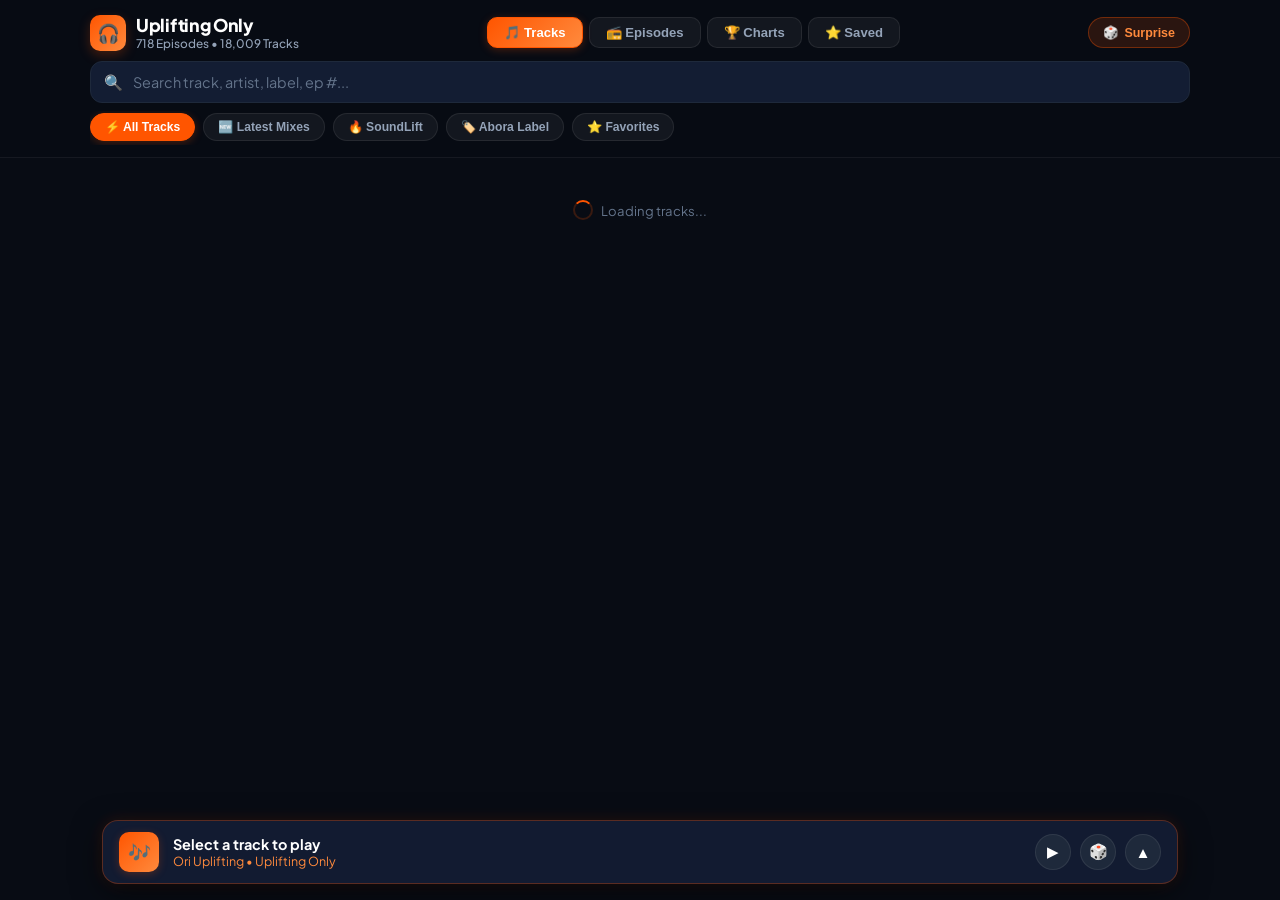
